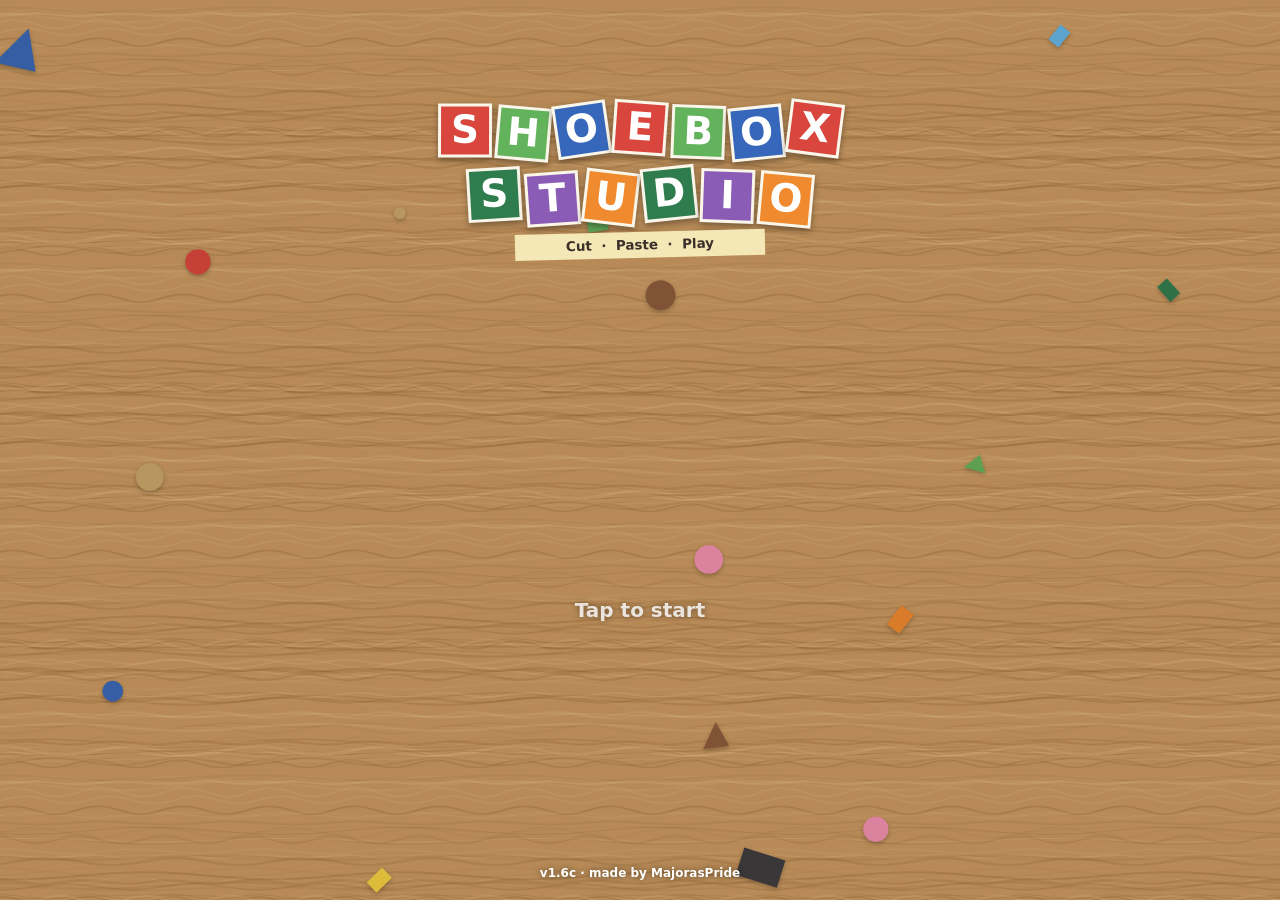
==== index.html @ 4dd1fe91 "Retro 3D polish: fixed facing with Turn button, cardboard edges, signs on the front, wall collision " ====
<!DOCTYPE html>
<html lang="en">
<head>
<meta charset="utf-8">
<meta name="viewport" content="width=device-width,initial-scale=1,maximum-scale=1,user-scalable=no">
<title>Shoebox Studio · Cut, Paste, Play</title>
<style>
:root{--ink:#3b2f2a;--kraft:#e7d3a8;--paper:#fbf6ea;--red:#d9463e;--blue:#3767bb;--green:#63b35d;--yellow:#f5d142}
*{box-sizing:border-box;-webkit-tap-highlight-color:transparent;user-select:none;-webkit-user-select:none}
html,body{margin:0;height:100%;overflow:hidden;background:#6b4a34;color:var(--ink);font-family:ui-rounded,"SF Pro Rounded","Nunito","Segoe UI",system-ui,sans-serif;font-weight:700;overscroll-behavior:none}
#cv{position:fixed;left:0;top:0;width:100%;height:100%;touch-action:none;display:block}
button{font:inherit;color:inherit;border:0;background:none;padding:0;cursor:pointer;touch-action:manipulation}
#top{position:fixed;left:0;right:0;top:0;height:46px;display:flex;align-items:center;gap:6px;padding:0 8px;z-index:5;pointer-events:none}
#top>*{pointer-events:auto}
#ttl{flex:1;font-size:17px;font-weight:900;letter-spacing:.3px;color:#fff;text-shadow:0 1px 0 #0006,0 0 8px #0005;white-space:nowrap;overflow:hidden;text-overflow:ellipsis;pointer-events:none}
.tb{min-width:42px;height:38px;border-radius:10px;background:var(--paper);box-shadow:0 2px 0 #0004;font-size:19px;position:relative;padding:0 6px}
.tb:active{transform:translateY(2px);box-shadow:none}
.tb b{position:absolute;right:-3px;top:-4px;background:var(--red);color:#fff;font-size:11px;min-width:17px;height:17px;border-radius:9px;line-height:17px;padding:0 4px}
.scr{display:none}
.scr.on{display:block}
/* home */
#home{position:fixed;left:0;right:0;bottom:0;top:38%;padding:6px 16px 10px;overflow:auto;z-index:3}
#homeCards{display:grid;grid-template-columns:1fr 1fr;gap:14px;max-width:560px;margin:0 auto}
.card{position:relative;text-align:left;padding:16px 12px 12px;border-radius:4px;box-shadow:0 3px 0 #0003,0 6px 14px #0004;min-height:118px;display:flex;flex-direction:column;gap:2px}
.card::before{content:"";position:absolute;left:50%;top:-9px;width:56px;height:18px;margin-left:-28px;background:#f3e6b8cc;transform:rotate(-3deg);box-shadow:0 1px 1px #0002}
.card .em{font-size:30px;line-height:1.1}
.card b{font-size:19px;font-weight:900}
.card i{font-style:normal;font-size:12.5px;font-weight:600;opacity:.85;line-height:1.25}
.card:active{transform:scale(.97)}
.c1{background:#f5d142;transform:rotate(-1.2deg)}
.c2{background:#62b6e8;transform:rotate(1deg)}
.c3{background:#8fd08a;transform:rotate(.8deg)}
.c4{background:#f191b3;transform:rotate(-.8deg)}
#ver{text-align:center;color:#fff;opacity:.8;font-size:12px;margin-top:16px;font-weight:600;text-shadow:0 1px 0 #0006}

#lobbyUI{position:fixed;left:0;right:0;bottom:0;z-index:4;pointer-events:none;padding:0 10px calc(14px + env(safe-area-inset-bottom));display:none;flex-direction:column;align-items:center;gap:10px}
#lobbyUI.on{display:flex}
#lobbyUI button{pointer-events:auto;height:46px;padding:0 18px;border-radius:23px;font-weight:900;font-size:15px;box-shadow:0 3px 0 #0005}
#lobGo{background:var(--yellow);display:none}
#ovl{position:fixed;inset:0;z-index:30;display:none;flex-direction:column;background:#3e2a1e}
#ovl.on{display:flex}
#ovlBar{flex:none;display:flex;align-items:center;gap:8px;padding:calc(6px + env(safe-area-inset-top)) 8px 6px;background:#caa76c;border-bottom:3px solid #8b5a3c;box-shadow:0 2px 6px #0005;z-index:1}
#ovlBack{height:38px;padding:0 15px;border-radius:19px;background:var(--yellow);font-weight:900;font-size:14.5px;box-shadow:0 3px 0 #0005;white-space:nowrap}
#ovlTtl{flex:1;min-width:0;font-weight:900;font-size:14px;text-align:right;white-space:nowrap;overflow:hidden;text-overflow:ellipsis}
#ovlOut{flex:none;width:34px;height:34px;border-radius:17px;background:var(--paper);display:flex;align-items:center;justify-content:center;text-decoration:none;color:var(--ink);font-size:16px;box-shadow:0 2px 0 #0004}
#ovlBox{flex:1;min-height:0;position:relative;background:#2b2140}
#ovlBox iframe{position:absolute;inset:0;width:100%;height:100%;border:0;display:block}
#lobQuick{background:var(--paper)}#lobRow{display:flex;gap:8px;align-self:stretch;justify-content:space-between;pointer-events:none}#lobMove{background:var(--paper)}#lobMove.on{background:var(--yellow)}
#classUI{position:fixed;left:0;right:0;top:46px;bottom:0;overflow:auto;padding:8px 12px 40px;z-index:3}
#classIn{max-width:560px;margin:0 auto}
.cnote{color:#fff;font-size:13px;font-weight:700;text-shadow:0 1px 0 #0006;margin:4px 2px 10px;line-height:1.35}
.branch{background:#2f6b4f;border:6px solid #8b5a3c;border-radius:8px;padding:10px 10px 12px;margin-bottom:14px;color:#fff}
.branch h3{margin:0 0 2px;font-size:18px;font-weight:900}
.branch p{margin:0 0 8px;font-size:12.5px;font-weight:600;opacity:.9}
.les{display:flex;align-items:center;gap:8px;width:100%;text-align:left;background:var(--paper);color:var(--ink);border-radius:8px;padding:9px 10px;margin-top:7px;font-size:14px;font-weight:800;box-shadow:0 2px 0 #0005}
.les i{font-style:normal;margin-left:auto;font-size:16px}
.les small{display:block;font-size:11.5px;font-weight:600;opacity:.75}
.soonb{display:flex;flex-wrap:wrap;gap:6px}
.soonb span{background:#ffffff26;border:1.5px dashed #ffffff88;border-radius:14px;padding:5px 10px;font-size:12px;font-weight:700}
#lesson{position:fixed;left:8px;right:8px;top:50px;z-index:6;background:#2f6b4f;border:5px solid #8b5a3c;border-radius:8px;color:#fff;padding:7px 9px 6px;display:none;box-shadow:0 4px 10px #0006}
#lesson.on{display:block}
#lesT{font-size:12px;font-weight:800;opacity:.85}
/* T022: Art Swap board */
.asTop{display:flex;align-items:center;justify-content:space-between;gap:6px;flex-wrap:wrap;margin-bottom:6px}.asF{display:flex;gap:5px;flex-wrap:wrap}.asF button{height:32px;padding:0 12px;border-radius:16px;background:#efe6d2;color:var(--ink);font-weight:800;font-size:13px}.asF button.on{background:var(--yellow)}
.asB{max-height:52vh;overflow-y:auto;background:#d2a56c;border:5px solid #8b5a3c;border-radius:8px;padding:4px 8px 8px}.asB h3{margin:8px 0 4px;font-size:14px;color:#3b2f2a}.asB h3 small{font-weight:700;opacity:.7}
.asRow{display:flex;gap:8px;overflow-x:auto;padding:6px 2px 4px}.asRow.asWrap{flex-wrap:wrap;max-height:50vh;overflow-y:auto}.asRow button{position:relative;flex:none;width:96px;background:#fbf6ea;border-radius:4px;padding:8px 4px 5px;box-shadow:0 2px 3px #0004;color:var(--ink);display:flex;flex-direction:column;align-items:center}.asRow button:nth-child(odd){transform:rotate(-1.5deg)}.asRow button:nth-child(even){transform:rotate(1.2deg)}.asRow canvas{width:84px;height:63px;object-fit:contain}.asRow span{font-size:11px;font-weight:800;line-height:1.15;margin-top:3px;text-align:center}.asRow i{position:absolute;top:2px;left:50%;width:9px;height:9px;margin-left:-4.5px;border-radius:50%;background:#d9463e}.asRow b{position:absolute;top:2px;right:4px;color:#2f8a55;font-size:16px}
/* T021: lesson pictures */
#lesPic{display:none;gap:8px;margin:5px 0 2px}#lesPic>div{display:flex;flex-direction:column;align-items:center;cursor:pointer}#lesPic canvas{width:96px;height:72px;border-radius:5px;border:2px solid #f6f0e2;background:#f6f0e2}#lesPic small{font-size:10.5px;font-weight:800;opacity:.85}
.les canvas{width:56px;height:42px;border-radius:4px;flex:none;background:#f6f0e2;box-shadow:0 1px 2px #0004}
.exfr{display:grid;grid-template-columns:repeat(3,1fr);gap:8px;background:#f6f2e9;border:3px solid #b9bcc2;border-radius:12px;padding:10px}.exfr button{position:relative;background:#fff;border-radius:6px;padding:12px 4px 6px;box-shadow:0 2px 3px #0003;display:flex;flex-direction:column;align-items:center;color:var(--ink)}.exfr canvas{width:100%;height:auto;max-height:90px;object-fit:contain}.exfr span{font-size:11.5px;font-weight:800;margin-top:2px;text-align:center}.exfr i{position:absolute;top:-5px;left:50%;width:16px;height:16px;margin-left:-8px;border-radius:50%;box-shadow:0 2px 2px #0005}
#lesS{font-size:14.5px;font-weight:700;line-height:1.3;margin:3px 0 6px;min-height:38px}
#lesB{display:flex;align-items:center;gap:6px}
#lesB button{height:34px;min-width:44px;padding:0 10px;border-radius:17px;background:var(--paper);color:var(--ink);font-weight:900;font-size:14px}
#lesB #lesX{background:var(--yellow);padding:0 16px}
#lesN{font-size:12px;font-weight:800;flex:1;text-align:center}
#lesPill{position:fixed;left:8px;top:52px;z-index:6;display:none;height:34px;padding:0 12px;border-radius:17px;background:#2f6b4f;border:3px solid #8b5a3c;color:#fff;font-weight:900;font-size:13px}
#lesPill.on{display:block}
/* craft */
#craftUI{position:fixed;left:0;right:0;bottom:0;z-index:4;pointer-events:none}
#craftUI>*{pointer-events:auto}
#hint{margin:0 auto 6px;width:max-content;max-width:92%;background:#fffbe9ee;border-radius:12px;padding:5px 12px;font-size:12.5px;font-weight:700;box-shadow:0 1px 0 #0003;text-align:center;pointer-events:none!important}
#chips{display:flex;gap:7px;overflow-x:auto;padding:6px 8px;background:#5a3d2bdd;scrollbar-width:none;min-height:66px;align-items:center}
#chips::-webkit-scrollbar,#tray::-webkit-scrollbar{display:none}
.chip{flex:0 0 auto;min-width:58px;height:54px;border-radius:9px;background:var(--paper);box-shadow:0 2px 0 #0005;display:flex;flex-direction:column;align-items:center;justify-content:center;gap:1px;padding:2px 7px;font-size:21px;line-height:1}
.chip small{font-size:10.5px;font-weight:800;white-space:nowrap}
.chip svg{width:40px;height:20px;display:block}
.chip.on{background:var(--yellow);outline:3px solid #fff;outline-offset:-1px}
.chip:active{transform:translateY(2px);box-shadow:none}
.chip.sw{min-width:44px;width:44px;height:50px;border-radius:3px;outline:2px solid #0002;outline-offset:-2px}
.chip.sw.on{outline:4px solid #fff}
#tabs{display:flex;background:#3e2a1e;padding:4px 4px calc(4px + env(safe-area-inset-bottom));gap:3px}
.tab{flex:1;height:50px;border-radius:9px 9px 3px 3px;color:#f6ead0;font-size:19px;display:flex;flex-direction:column;align-items:center;justify-content:center;line-height:1.05}
.tab small{font-size:10px;font-weight:800}
.tab.on{background:#5a3d2b;color:#fff;box-shadow:inset 0 3px 0 var(--yellow)}
/* stage */
#stageUI{position:fixed;left:0;right:0;bottom:0;z-index:4;pointer-events:none}
#stageUI>*{pointer-events:auto}
#itemBar{display:none;gap:6px;justify-content:center;padding:0 6px 6px;flex-wrap:wrap;pointer-events:none!important}
#itemBar.on{display:flex}
#itemBar button{pointer-events:auto;min-width:42px;height:40px;padding:0 9px;border-radius:10px;background:var(--paper);box-shadow:0 2px 0 #0005;font-size:16px;font-weight:800}
#stageBtns{display:flex;gap:8px;padding:0 8px 6px;justify-content:space-between;pointer-events:none!important}
#stageBtns button{pointer-events:auto;height:42px;padding:0 14px;border-radius:21px;background:var(--yellow);box-shadow:0 3px 0 #0005;font-size:15px;font-weight:900}
#stageBtns button.alt{background:var(--paper)}
#tray{display:flex;gap:7px;overflow-x:auto;padding:7px 8px calc(7px + env(safe-area-inset-bottom));background:#3e2a1eee;scrollbar-width:none;min-height:86px;align-items:center}
.tit{flex:0 0 auto;width:66px;height:70px;border-radius:9px;background:var(--paper);box-shadow:0 2px 0 #0005;display:flex;flex-direction:column;align-items:center;justify-content:center;font-size:9.5px;font-weight:800;overflow:hidden;padding:2px}
.tit canvas{width:48px;height:48px}
.tit span{max-width:60px;white-space:nowrap;overflow:hidden;text-overflow:ellipsis}
.tit.on{background:var(--yellow);outline:3px solid #fff}
#trayEmpty{color:#f6ead0;font-size:13px;padding:0 8px;font-weight:700}
/* play */
#playUI{position:fixed;inset:0;z-index:4;pointer-events:none}
#playUI button{pointer-events:auto;position:absolute;width:74px;height:74px;border-radius:50%;background:#fffbe9cc;box-shadow:0 3px 0 #0005;font-size:30px;font-weight:900;touch-action:none}
#playUI button.dn{background:var(--yellow);transform:translateY(2px);box-shadow:none}
#pL{left:14px;bottom:calc(22px + env(safe-area-inset-bottom))}
#pR{left:100px;bottom:calc(22px + env(safe-area-inset-bottom))}
#pJ{right:16px;bottom:calc(22px + env(safe-area-inset-bottom))}
#playUI #pStop{width:auto;height:40px;border-radius:20px;padding:0 14px;font-size:14px;right:8px;top:52px;background:var(--paper)}
#hud{position:absolute;left:10px;top:54px;background:#fffbe9dd;border-radius:14px;padding:5px 12px;font-size:14px;font-weight:900}
/* toy box */
#boxUI{position:fixed;left:0;right:0;top:46px;bottom:0;overflow:auto;padding:10px 12px 30px;z-index:3}
#boxGrid{display:grid;grid-template-columns:repeat(auto-fill,minmax(100px,1fr));gap:12px;max-width:640px;margin:0 auto}
.toy{background:var(--paper);border-radius:6px;box-shadow:0 3px 0 #0004;padding:6px;display:flex;flex-direction:column;align-items:center;font-size:12px;font-weight:800;gap:3px}
.toy canvas{width:84px;height:84px}
.toy span{max-width:100%;white-space:nowrap;overflow:hidden;text-overflow:ellipsis}
#boxNote{color:#fff;text-align:center;font-size:13px;font-weight:700;margin:4px auto 12px;max-width:520px;text-shadow:0 1px 0 #0006}
/* dialog + toast */
#dlg{position:fixed;inset:0;background:#0007;z-index:20;display:none;align-items:center;justify-content:center;padding:16px}
#dlg.on{display:flex}
#dlgIn{background:var(--paper);border-radius:8px;padding:16px;width:100%;max-width:360px;max-height:88vh;overflow:auto;box-shadow:0 8px 30px #0008;font-size:14px;font-weight:700}
#dlgIn h2{margin:0 0 10px;font-size:19px;font-weight:900}
#dlgIn p{margin:6px 0;font-weight:600;line-height:1.35}
#dlgIn .row{display:flex;align-items:center;gap:10px;margin:10px 0}
#dlgIn .row label{flex:0 0 118px}
#dlgIn input[type=range]{flex:1;height:30px;accent-color:var(--red)}
#dlgIn input[type=text]{width:100%;font:inherit;padding:9px 10px;border-radius:8px;border:2px solid #cdb98a;background:#fff;user-select:text;-webkit-user-select:text}
#dlgIn .btns{display:flex;gap:8px;margin-top:14px;flex-wrap:wrap}
#dlgIn .btns button{flex:1;min-width:110px;height:44px;border-radius:22px;background:var(--yellow);box-shadow:0 3px 0 #0004;font-weight:900;font-size:14px}
#dlgIn .btns button.alt{background:#e9dfc6}
#dlgIn .btns button.bad{background:#f2a7a0}
#dlgIn canvas.pv{display:block;margin:0 auto 8px;width:150px;height:150px;background:repeating-conic-gradient(#efe6cf 0 25%,#f8f1e0 0 50%) 0 0/20px 20px;border-radius:6px}
.tog{width:58px;height:32px;border-radius:16px;background:#cbbf9f;position:relative;flex:0 0 auto}
.tog::after{content:"";position:absolute;left:3px;top:3px;width:26px;height:26px;border-radius:50%;background:#fff;box-shadow:0 1px 2px #0005;transition:left .15s}
.tog.on{background:var(--green)}
.tog.on::after{left:29px}
.hsw{width:34px;height:34px;border-radius:50%;border:3px solid transparent}
.hsw.on{border-color:var(--ink)}
#toast{position:fixed;left:50%;top:58px;transform:translateX(-50%);background:#3b2f2aee;color:#fff;padding:8px 14px;border-radius:16px;font-size:13.5px;font-weight:800;z-index:30;opacity:0;transition:opacity .2s;pointer-events:none;max-width:90%;text-align:center}
#toast.on{opacity:1}
/* asset library (inside the toy box) */
#boxIn{max-width:640px;margin:0 auto}
#boxTools{display:flex;flex-direction:column;gap:8px;margin-bottom:8px}
#boxQ{width:100%;height:46px;font:inherit;font-size:15px;padding:0 14px;border-radius:23px;border:2px solid #cdb98a;background:#fff;color:var(--ink);user-select:text;-webkit-user-select:text}
#boxTypes,#boxAct{display:flex;gap:6px;overflow-x:auto;scrollbar-width:none;padding-bottom:2px}
#boxTypes::-webkit-scrollbar{display:none}
#boxTypes button,#boxAct button{flex:0 0 auto;height:44px;padding:0 13px;border-radius:22px;background:var(--paper);box-shadow:0 2px 0 #0005;font-size:13.5px;font-weight:900;white-space:nowrap}
#boxTypes button.on{background:var(--yellow);outline:3px solid #fff;outline-offset:-1px}
#boxAct button{flex:1}
.toy small{font-size:10.5px;font-weight:700;opacity:.72;max-width:100%;white-space:nowrap;overflow:hidden;text-overflow:ellipsis}
#dlgIn label.lb{display:block;font-size:12.5px;margin:10px 0 4px}
#dlgIn select,#dlgIn textarea{width:100%;font:inherit;padding:9px 10px;border-radius:8px;border:2px solid #cdb98a;background:#fff;color:var(--ink);min-height:44px}
#dlgIn textarea{height:110px;font-size:11px;font-family:ui-monospace,monospace;font-weight:400;user-select:text;-webkit-user-select:text}
/* pixel ui kit */
#kitUI{position:fixed;left:0;right:0;top:46px;bottom:0;overflow:auto;padding:6px 12px 40px;z-index:3}
#kitIn{max-width:560px;margin:0 auto;display:flex;flex-direction:column;gap:9px}
.krow{display:flex;gap:6px;flex-wrap:wrap;align-items:center}
.krow.sc{flex-wrap:nowrap;overflow-x:auto;scrollbar-width:none;padding:2px 1px 4px}
.krow.sc::-webkit-scrollbar{display:none}
.kb{flex:0 0 auto;min-width:44px;height:44px;padding:0 12px;border-radius:12px;background:var(--paper);box-shadow:0 2px 0 #0005;font-size:13.5px;font-weight:900;white-space:nowrap;position:relative;display:flex;align-items:center;justify-content:center;gap:4px}
.kb.on{background:var(--yellow);outline:3px solid #fff;outline-offset:-1px}
.kb.big{flex:1;height:50px;border-radius:25px;background:var(--yellow);font-size:15px}
.kb.big.alt{background:var(--paper)}
.kb input[type=color]{position:absolute;inset:0;width:100%;height:100%;opacity:0;cursor:pointer}
.kcap{color:#fff;font-size:12.5px;font-weight:800;text-shadow:0 1px 0 #0006;margin:2px 2px -4px}
#kitPv{display:block;width:100%;height:132px;border-radius:10px;background:#241a2e;box-shadow:inset 0 0 0 3px #0005}
#kitGrid{display:block;margin:0 auto;touch-action:none;border-radius:4px;box-shadow:0 3px 0 #0005;background:#fff}
.ksw{flex:0 0 auto;width:44px;height:44px;border-radius:10px;box-shadow:0 2px 0 #0005;border:3px solid #0000}
.ksw.on{border-color:#fff;outline:3px solid var(--ink)}
.kcard{background:var(--paper);border-radius:10px;padding:6px 12px;box-shadow:0 3px 0 #0004}
.kcard .row{display:flex;align-items:center;gap:10px;min-height:48px}
.kcard .row label{flex:0 0 104px;font-size:13.5px}
.kcard input[type=range]{flex:1;min-width:0;height:34px;accent-color:var(--red)}
.kcard input[type=color]{width:60px;height:44px;border:0;padding:0;background:none}
.kcard input[type=text]{flex:1;min-width:0;height:44px;font:inherit;padding:0 10px;border-radius:8px;border:2px solid #cdb98a;background:#fff;color:var(--ink);text-transform:uppercase;user-select:text;-webkit-user-select:text}
.kcard .tog{width:66px;height:44px;border-radius:22px}
.kcard .tog::after{width:36px;height:36px;top:4px;left:4px}
.kcard .tog.on::after{left:26px}
.kcard output{min-width:34px;text-align:right;font-size:13.5px}
.knote{color:#fff;font-size:12px;font-weight:700;opacity:.85;text-shadow:0 1px 0 #0006;text-align:center}
/* make a level: mode switch + layer switch */
#lvlBar{position:fixed;left:0;right:0;top:48px;z-index:4;display:none;justify-content:space-between;gap:6px;padding:0 8px;pointer-events:none;flex-wrap:wrap}
#lvlBar.on{display:flex}
.seg{display:flex;pointer-events:auto;background:#3e2a1ecc;border-radius:24px;padding:3px;gap:3px}
.seg button{height:44px;min-width:44px;padding:0 12px;border-radius:22px;color:#fbf6ea;font-size:13px;font-weight:900;white-space:nowrap}
.seg button.on{background:var(--yellow);color:var(--ink)}
.seg button.lock{opacity:.8;outline:1.5px dashed #fbf6ea99;outline-offset:-4px}
.seg button small{font-size:10px;font-weight:800;opacity:.85}
/* v1.6a */
#bClock b{background:var(--blue)}
#stageBtns button{padding:0 11px;white-space:nowrap;font-size:14px}
#ovl.on~#dlg{z-index:40}
#ovlSave{flex:none;height:34px;padding:0 10px;border-radius:17px;background:var(--paper);font-weight:900;font-size:13px;box-shadow:0 2px 0 #0004;white-space:nowrap}
#proj{position:fixed;inset:0;z-index:35;display:none;background:#17110c}
#proj.on{display:block}
#projCv{position:absolute;inset:0;width:100%;height:100%;touch-action:none}
#projBar{position:absolute;left:0;right:0;top:0;display:flex;gap:8px;align-items:center;padding:calc(6px + env(safe-area-inset-top)) 8px 6px}
#projBack,#projAgain{flex:none;height:38px;padding:0 15px;border-radius:19px;background:var(--yellow);font-weight:900;font-size:14.5px;box-shadow:0 3px 0 #0005;white-space:nowrap}
#projAgain{background:var(--paper)}
#projTtl{flex:1;min-width:0;color:#fbf6ea;font-weight:900;font-size:14px;text-align:right;white-space:nowrap;overflow:hidden;text-overflow:ellipsis}
/* VHS spot (T020) */
#vhs{position:fixed;inset:0;z-index:35;display:none;background:#0e0906}
#vhs.on{display:block}
#vhsCv{position:absolute;inset:0;width:100%;height:100%;touch-action:none}
#vhsBar{position:absolute;left:0;right:0;top:0;display:flex;gap:8px;align-items:center;padding:calc(6px + env(safe-area-inset-top)) 8px 6px}
#vhsTtl{flex:1;min-width:0;color:#fbf6ea;font-weight:900;font-size:14px;text-align:right;white-space:nowrap;overflow:hidden;text-overflow:ellipsis}
#vhsCtl{position:absolute;left:0;right:0;bottom:0;display:flex;gap:8px;justify-content:center;padding:6px 8px calc(10px + env(safe-area-inset-bottom))}
#vhsBack,#vhsCtl button{flex:none;height:38px;padding:0 14px;border-radius:19px;background:var(--yellow);font-weight:900;font-size:14px;box-shadow:0 3px 0 #0005;white-space:nowrap}
#vhsCtl button{background:var(--paper)}#vhsCtl button.on{background:var(--yellow)}
.vhsShelf{display:flex;gap:5px;overflow-x:auto;padding:10px 8px 14px;margin-top:8px;background:#c98e55;border-radius:8px;box-shadow:inset 0 -8px 0 #a8703f,inset 0 0 0 2px #7d5233}
.vhsShelf button{flex:none;width:44px;height:150px;padding:0;border-radius:3px;background:#24201e;box-shadow:0 2px 0 #0006;overflow:hidden}
.vhsShelf canvas{width:44px;height:150px;display:block}
.fbGrid{display:grid;grid-template-columns:repeat(auto-fill,minmax(62px,1fr));gap:6px;max-height:176px;overflow:auto;padding:5px;background:#efe6cf;border-radius:8px}
.fbGrid button{background:var(--paper);border-radius:6px;padding:3px;box-shadow:0 1px 0 #0003;position:relative;font-size:10px;font-weight:800;line-height:1.1;overflow:hidden}
.fbGrid button span{display:block;white-space:nowrap;overflow:hidden;text-overflow:ellipsis}
.fbGrid canvas{width:52px;height:52px;display:block;margin:0 auto}
.fbGrid i{position:absolute;left:2px;top:2px;font-style:normal;background:var(--red);color:#fff;border-radius:8px;min-width:16px;font-size:10px;line-height:16px;text-align:center}
/* v1.6b: art box, paper stock, toy box medium row, Handy Notebook */
.mgrid{display:grid;grid-template-columns:repeat(auto-fill,minmax(132px,1fr));gap:6px;max-height:44vh;overflow:auto;padding:2px}
.mbtn{background:var(--paper);border-radius:8px;padding:4px 4px 5px;box-shadow:0 2px 0 #0004;display:flex;flex-direction:column;align-items:center;gap:2px;font-size:12px;font-weight:800}
.mbtn canvas{width:100%;height:34px;border-radius:5px}.mbtn.on{outline:3px solid var(--blue)}
.mcols{display:flex;flex-wrap:wrap;gap:7px;margin-top:9px}.mcol{width:32px;height:32px;border-radius:50%;box-shadow:0 2px 0 #0004,inset 0 0 0 2px #0002}.mcol.on{outline:3px solid var(--blue);outline-offset:2px}
.les.on{outline:3px solid var(--blue)}
#boxMed{display:flex;gap:6px;overflow-x:auto;scrollbar-width:none;align-items:center;padding-bottom:2px}#boxMed::-webkit-scrollbar{display:none}#boxMed b{color:#fff;font-size:12px;flex:0 0 auto}
#boxMed button{flex:0 0 auto;height:36px;padding:0 11px;border-radius:18px;background:var(--paper);box-shadow:0 2px 0 #0005;font-size:12.5px;font-weight:900;white-space:nowrap}#boxMed button.on{background:var(--yellow)}
.mtags{display:flex;flex-wrap:wrap;gap:5px}.mtags button{padding:5px 8px;border-radius:14px;background:#eee4cf;font-size:12px;font-weight:800}.mtags button.on{background:var(--yellow);box-shadow:0 0 0 2px var(--ink) inset}
#nb{position:fixed;left:0;right:0;bottom:0;margin:0 auto;max-width:720px;z-index:15;background:#7a5a3e;border-radius:14px 14px 0 0;box-shadow:0 -4px 18px #0007;padding:7px 8px calc(8px + env(safe-area-inset-bottom));display:none;flex-direction:column;gap:6px}
#nb.on{display:flex}@media(max-width:460px){.nbT{display:none}#nbBar b{flex:0 0 auto}#nbPg{flex:1}}#nbBar,#nbAct{display:flex;align-items:center;gap:6px;color:#fff;font-size:14px}#nbBar b{flex:1;white-space:nowrap;overflow:hidden;text-overflow:ellipsis}#nbPg{font-size:12px;opacity:.85;white-space:nowrap}#nbMed{flex:1;font-size:12.5px;opacity:.9;white-space:nowrap;overflow:hidden;text-overflow:ellipsis}
#nbBar button,#nbAct button{flex:0 0 auto;height:36px;min-width:36px;padding:0 10px;border-radius:18px;background:var(--paper);color:var(--ink);box-shadow:0 2px 0 #0005;font-size:13px;font-weight:900;white-space:nowrap}
#nbPaper{background:#fffdf4 repeating-linear-gradient(transparent 0 23px,#8fb9e044 23px 24px);border-radius:4px;box-shadow:inset 26px 0 0 -24px #e07a7a,0 2px 0 #0005;overflow:hidden}
#nbCv{display:block;width:100%;max-height:calc(62vh - 150px);aspect-ratio:3/2;margin:0 auto;touch-action:none}
#nbTools{display:flex;flex-direction:column;gap:5px}#nbMeds,#nbCols{display:flex;gap:5px;overflow-x:auto;scrollbar-width:none}#nbMeds::-webkit-scrollbar,#nbCols::-webkit-scrollbar{display:none}
#nbMeds button{flex:0 0 auto;width:38px;height:36px;border-radius:9px;background:var(--paper);font-size:19px;box-shadow:0 2px 0 #0005}#nbMeds button.on{background:var(--yellow);outline:2px solid #fff}
#nbCols button{flex:0 0 auto;width:28px;height:28px;border-radius:50%;box-shadow:0 2px 0 #0005,inset 0 0 0 2px #0002}#nbCols button.on{outline:3px solid #fff;outline-offset:1px}
/* v1.6c: Retro 3D view and Make it 3D */
#lob3d{background:var(--paper)}
#r3d{position:fixed;inset:0;z-index:25;display:none;background:#2a1d14;touch-action:none;overflow:hidden}#r3d.on{display:block}
#r3cv{position:absolute;inset:0;width:100%!important;height:100%!important;image-rendering:pixelated;touch-action:none}
#r3top{position:absolute;left:0;right:0;top:0;display:flex;gap:8px;align-items:center;padding:8px;padding-top:calc(8px + env(safe-area-inset-top));pointer-events:none}#r3top>*{pointer-events:auto}
#r3top b{flex:1;color:#fff;text-shadow:0 2px 0 #0009;font-size:16px;white-space:nowrap;overflow:hidden;text-overflow:ellipsis}
#r3top button{flex:0 0 auto;height:42px;padding:0 14px;border-radius:21px;background:var(--paper);color:var(--ink);box-shadow:0 2px 0 #0006;font-size:14px;font-weight:900}
#r3stick{position:absolute;left:22px;bottom:calc(28px + env(safe-area-inset-bottom));width:130px;height:130px;border-radius:50%;background:rgba(251,246,234,.2);border:3px solid rgba(251,246,234,.75);touch-action:none}
#r3stick i{position:absolute;left:37px;top:37px;width:50px;height:50px;border-radius:50%;background:var(--paper);box-shadow:0 3px 0 #0006;pointer-events:none}
#r3act{position:absolute;right:16px;bottom:calc(64px + env(safe-area-inset-bottom));display:none;max-width:52vw;padding:12px 16px;border-radius:24px;background:var(--yellow);color:var(--ink);font-weight:900;font-size:15px;box-shadow:0 3px 0 #0006;text-align:left}#r3act.on{display:block}
#r3hint{position:absolute;left:50%;transform:translateX(-50%);bottom:calc(172px + env(safe-area-inset-bottom));color:#fff;background:#0007;padding:6px 12px;border-radius:14px;font-size:13px;white-space:nowrap;transition:opacity .6s;pointer-events:none}#r3hint.off{opacity:0}
#r3fade{position:absolute;inset:0;background:#2a1d14;opacity:0;pointer-events:none;transition:opacity .25s}#r3fade.on{opacity:1}
.pv3{display:block;width:100%;max-width:300px;height:230px;margin:4px auto 0;border-radius:10px;background:radial-gradient(#fbf6ea,#e7d3a8)}
.m3s{display:flex;gap:6px;margin-top:8px}.m3s button{flex:1;padding:9px 4px;border-radius:10px;background:#eee4cf;font-size:13px;font-weight:900;line-height:1.2}.m3s button.on{background:var(--yellow);box-shadow:0 0 0 2px var(--ink) inset}
</style>
</head>
<body>
<canvas id="cv"></canvas>
<div id="top">
  <button class="tb" id="bHome" aria-label="Home">🏠</button>
  <div id="ttl">Shoebox Studio</div>
  <button class="tb" id="bUndo" aria-label="Undo">↩️</button>
  <button class="tb" id="bBox" aria-label="Toy box">🧸<b id="nBox">0</b></button>
  <button class="tb" id="bClock" aria-label="Game clock">☀️<b></b></button><button class="tb" id="bFull" aria-label="Full screen">⛶</button><button class="tb" id="bSet" aria-label="Settings">⚙️</button>
</div>
<div id="lobbyUI" class="scr"><button id="lobGo"></button><div id="lobRow"><button id="lobMove">✋ Move things</button><button id="lob3d" aria-label="Retro 3D">🧊 3D</button><button id="lobQuick">☰ Quick jump</button></div></div>
<div id="ovl"><div id="ovlBar"><button id="ovlBack">◀ Back to the studio</button><button id="ovlSave" style="display:none">💾 Save to Studio</button><div id="ovlTtl"></div><a id="ovlOut" target="_blank" rel="noopener" aria-label="Open on its own page" title="Open on its own page">↗</a></div><div id="ovlBox"></div></div>
<div id="classUI" class="scr"><div id="classIn"></div></div>
<div id="lesson"><div id="lesT"></div><div id="lesPic"><div id="lesPicFW"><canvas id="lesPicF"></canvas><small>Finished</small></div><div id="lesPicSW"><canvas id="lesPicS"></canvas><small>This step</small></div></div><div id="lesS"></div><div id="lesB"><button id="lesP">◀</button><span id="lesN"></span><button id="lesX">▶</button><button id="lesH">Hide</button><button id="lesQ">✕</button></div></div>
<button id="lesPill"></button>
<div id="craftUI" class="scr"><div id="hint"></div><div id="chips"></div><div id="tabs"></div></div>
<div id="stageUI" class="scr"><div id="itemBar"></div><div id="stageBtns"></div><div id="tray"></div></div>
<div id="playUI" class="scr"><div id="hud"></div><button id="pStop">■ Stop</button><button id="pL">◀</button><button id="pR">▶</button><button id="pJ">⤒</button></div>
<div id="boxUI" class="scr"><div id="boxIn"><div id="boxTools"><input id="boxQ" type="search" placeholder="🔎 Search names and tags" aria-label="Search the library" autocomplete="off"><div id="boxTypes"></div><div id="boxAct"><button id="bxExp">⬇️ Export all</button><button id="bxImp">⬆️ Import</button></div></div><div id="boxNote"></div><div id="boxGrid"></div></div></div>
<div id="kitUI" class="scr"><div id="kitIn"></div></div>
<div id="lvlBar"><div class="seg"><button class="on" id="mode2d" aria-label="2D mode">📄 2D</button><button id="mode3d" aria-label="Retro 3D">🧊 Retro 3D</button></div><div class="seg"><button id="layW">🌍 World</button><button id="layH">🎛️ HUD</button></div></div>
<input type="file" id="fileIn" accept=".json,application/json" style="display:none">
<div id="proj"><canvas id="projCv"></canvas><div id="projBar"><button id="projBack">◀ Back to the studio</button><div id="projTtl"></div><button id="projAgain" style="display:none">↻ Again</button></div></div>
<div id="vhs"><canvas id="vhsCv"></canvas><div id="vhsBar"><button id="vhsBack">◀ Back to the studio</button><div id="vhsTtl"></div></div><div id="vhsCtl"><button id="vhsRew">⏪ Rewind</button><button id="vhsPlay">⏸ Pause</button><button id="vhsEj">⏏ Eject</button></div></div>
<div id="dlg"><div id="dlgIn"></div></div>
<div id="toast"></div>
<script>
'use strict';
/* Shoebox Studio (was Craft Loft) v1.6c + T020 VHS spot + T021 picture examples + T022 Art Swap — by MajorasPride. All art, sound and music are made in code. No outside assets. */
const $=s=>document.querySelector(s);
const cv=$('#cv'),g=cv.getContext('2d');
let W=0,H=0,DPR=1,NOW=0,DT=0,SCR='title',FROM='',RESUMING=0;
/* v1.5: the game remembers where you left off (the studio, your house or Little Town) and starts you there. New players start in the studio. */
function resume(){const wh=(typeof LS!=='undefined'&&LS.get('where',null))||{s:'home'};const s=['home','house','town'].includes(wh.s)?wh.s:'home';if(s==='house'){const hh=LS.get('househero',null);if(hh)HOUSE.hero=hh}RESUMING=1;try{go(s)}finally{RESUMING=0}if(s==='town'&&wh.walk){ST.walk=true;ST.cam.x=TOWN.hero.x-W/2/ST.z;ST.cam.y=TOWN.hero.y-H*.45/ST.z;buildStageUI();LS.set('where',{s:'town',walk:1})}}
const TAU=Math.PI*2,clamp=(v,a,b)=>v<a?a:v>b?b:v,rnd=(a=1,b)=>b===undefined?Math.random()*a:a+Math.random()*(b-a);
const dist=(a,b)=>Math.hypot(a.x-b.x,a.y-b.y);
function resize(){DPR=Math.min(2,window.devicePixelRatio||1);W=innerWidth;H=innerHeight;cv.width=Math.round(W*DPR);cv.height=Math.round(H*DPR)}
addEventListener('resize',()=>{resize();if(SCR==='craft')fitDesk(false);if(SCR==='level'||SCR==='town')stageZoom();if(SCR==='home'||SCR==='house'){lobZoom();lobCam(true)}if(SCR==='kit')kitSize()});
const LS={get(k,d){try{const v=localStorage.getItem('craftloft_'+k);return v?JSON.parse(v):d}catch(e){return d}},set(k,v){try{localStorage.setItem('craftloft_'+k,JSON.stringify(v));return true}catch(e){return false}}};
/* ================= BUILT-IN TOOLS (Story Shelf, Beat Bop Doodle) ================= */
/* Each tool is its own page in a folder of this repo. openTool() shows it full screen in a frame, with a Back button on top.
   To add a tool: put its page in a folder, add one line to TOOLS, then call openTool('id') from a station. */
const TOOLS={shelf:{src:'story-shelf/index.html',name:'Story Shelf'},bbd:{src:'beat-bop-doodle/index.html',name:'Beat Bop Doodle'}};
let OVL=null;
function openTool(id){const t=TOOLS[id];if(!t||OVL)return;OVL=id;$('#ovlSave').style.display=id==='bbd'?'':'none';closeDlg();$('#ovlTtl').textContent=t.name;$('#ovlBack').textContent=SCR==='house'?'◀ Back to the house':'◀ Back to the studio';$('#ovlOut').href=t.src;
  const f=document.createElement('iframe');f.title=t.name;f.setAttribute('allow','autoplay; fullscreen; clipboard-write');f.src=t.src;$('#ovlBox').append(f);$('#ovl').classList.add('on');$('#lobGo').style.display='none';setVol();
  try{history.pushState({sbsTool:id},'')}catch(e){}}
function closeTool(fromBack){if(!OVL)return;if(OVL==='proj'){projClose(fromBack);return}if(OVL==='vhs'){vhsClose(fromBack);return}if(OVL==='r3d'){if(R3&&R3.isOpen())R3.close();else OVL=null;if(!fromBack){try{if(history.state&&history.state.sbsTool)history.back()}catch(e){}}return}OVL=null;$('#ovl').classList.remove('on');$('#ovlBox').innerHTML='';setVol();RM.near=undefined;try{SFX.tick()}catch(e){}
  if(!fromBack){try{if(history.state&&history.state.sbsTool)history.back()}catch(e){}}}
addEventListener('popstate',()=>{if(OVL)closeTool(true)});/* the phone's Back button closes the tool too */
const SET=Object.assign({music:true,mv:.5,sv:.8,hand:1},LS.get('settings',{}));
function mulberry(a){return()=>{a|=0;a=a+0x6D2B79F5|0;let t=Math.imul(a^a>>>15,1|a);t=t+Math.imul(t^t>>>7,61|t)^t;return((t^t>>>14)>>>0)/4294967296}}
/* ---- matrices: [a,b,c,d,e,f] like canvas ---- */
const I=[1,0,0,1,0,0];
const mul=(m,n)=>[m[0]*n[0]+m[2]*n[1],m[1]*n[0]+m[3]*n[1],m[0]*n[2]+m[2]*n[3],m[1]*n[2]+m[3]*n[3],m[0]*n[4]+m[2]*n[5]+m[4],m[1]*n[4]+m[3]*n[5]+m[5]];
const inv=m=>{const d=m[0]*m[3]-m[1]*m[2];return[m[3]/d,-m[1]/d,-m[2]/d,m[0]/d,(m[2]*m[5]-m[3]*m[4])/d,(m[1]*m[4]-m[0]*m[5])/d]};
const ap=(m,p)=>({x:m[0]*p.x+m[2]*p.y+m[4],y:m[1]*p.x+m[3]*p.y+m[5]});
function reflM(P,d){const a=2*d.x*d.x-1,b=2*d.x*d.y,dd=2*d.y*d.y-1;return[a,b,b,dd,P.x-(a*P.x+b*P.y),P.y-(b*P.x+dd*P.y)]}
/* ---- canvas helpers ---- */
function mkCanvas(w,h,rf){const c=document.createElement('canvas');c.width=Math.max(1,Math.round(w));c.height=Math.max(1,Math.round(h));c._x=c.getContext('2d',rf?{willReadFrequently:true}:undefined);return c}
function rr(c,x,y,w,h,r){c.beginPath();c.moveTo(x+r,y);c.arcTo(x+w,y,x+w,y+h,r);c.arcTo(x+w,y+h,x,y+h,r);c.arcTo(x,y+h,x,y,r);c.arcTo(x,y,x+w,y,r);c.closePath()}
function polyPath(c,p){c.beginPath();for(let i=0;i<p.length;i++)i?c.lineTo(p[i].x,p[i].y):c.moveTo(p[i].x,p[i].y);c.closePath()}
function inPoly(p,poly){let ins=false;for(let i=0,j=poly.length-1;i<poly.length;j=i++){const a=poly[i],b=poly[j];if((a.y>p.y)!==(b.y>p.y)&&p.x<(b.x-a.x)*(p.y-a.y)/(b.y-a.y)+a.x)ins=!ins}return ins}
function polyArea(p){let s=0;for(let i=0;i<p.length;i++){const a=p[i],b=p[(i+1)%p.length];s+=a.x*b.y-b.x*a.y}return s/2}
function distSeg(p,a,b){const dx=b.x-a.x,dy=b.y-a.y,l2=dx*dx+dy*dy||1,f=clamp(((p.x-a.x)*dx+(p.y-a.y)*dy)/l2,0,1);return{d:Math.hypot(p.x-a.x-dx*f,p.y-a.y-dy*f),f}}
function alphaAt(c,x,y){x=Math.floor(x);y=Math.floor(y);if(x<0||y<0||x>=c.width||y>=c.height)return 0;return c._x.getImageData(x,y,1,1).data[3]}
/* polylines (for rulers and stencils) */
function plPrep(pts,closed){const n=pts.length,seg=closed?n:n-1,cum=[0];for(let i=0;i<seg;i++){const a=pts[i],b=pts[(i+1)%n];cum.push(cum[i]+Math.hypot(b.x-a.x,b.y-a.y))}return{pts,closed,cum,len:cum[seg],seg}}
function plAt(pl,t){if(pl.closed)t=((t%pl.len)+pl.len)%pl.len;else t=clamp(t,0,pl.len);let i=0;while(i<pl.seg-1&&pl.cum[i+1]<t)i++;const a=pl.pts[i],b=pl.pts[(i+1)%pl.pts.length],L=pl.cum[i+1]-pl.cum[i]||1,f=(t-pl.cum[i])/L;return{x:a.x+(b.x-a.x)*f,y:a.y+(b.y-a.y)*f}}
function plProj(pl,p,near){let best=null;for(let i=0;i<pl.seg;i++){const a=pl.pts[i],b=pl.pts[(i+1)%pl.pts.length],r=distSeg(p,a,b),t=pl.cum[i]+r.f*(pl.cum[i+1]-pl.cum[i]);if(near!=null){let dt=Math.abs(t-near);if(pl.closed)dt=Math.min(dt,pl.len-dt);if(dt>90)continue}if(!best||r.d<best.d)best={d:r.d,t}}return best}
function plPath(pl,t0,t1){let d=t1-t0;if(pl.closed){if(d>pl.len/2)d-=pl.len;else if(d<-pl.len/2)d+=pl.len}const n=Math.max(1,Math.ceil(Math.abs(d)/1.5)),out=[];for(let i=0;i<=n;i++)out.push(plAt(pl,t0+d*i/n));return out}
/* ---- textures made in code ---- */
const TEX=(()=>{const c=mkCanvas(160,160),x=c._x;for(let i=0;i<3200;i++){x.fillStyle=Math.random()<.5?'rgba(255,255,255,'+rnd(.02,.11)+')':'rgba(0,0,0,'+rnd(.02,.08)+')';x.fillRect(rnd(160),rnd(160),rnd(1,3),1)}for(let i=0;i<150;i++){x.strokeStyle='rgba(255,255,255,'+rnd(.03,.09)+')';x.lineWidth=.7;const px=rnd(160),py=rnd(160),a=rnd(TAU);x.beginPath();x.moveTo(px,py);x.lineTo(px+Math.cos(a)*rnd(3,9),py+Math.sin(a)*rnd(3,9));x.stroke()}return c})();
const WOOD=(()=>{const c=mkCanvas(256,256),x=c._x;x.fillStyle='#c99a62';x.fillRect(0,0,256,256);for(let i=0;i<90;i++){const y=rnd(256),k=1+Math.floor(rnd(3)),ph=rnd(TAU),am=rnd(1,5);x.strokeStyle=Math.random()<.6?'rgba(120,72,30,'+rnd(.05,.2)+')':'rgba(255,225,170,'+rnd(.05,.16)+')';x.lineWidth=rnd(.6,2.4);x.beginPath();for(let px=0;px<=256;px+=8){const yy=y+Math.sin(px/256*TAU*k+ph)*am;px?x.lineTo(px,yy):x.moveTo(px,yy)}x.stroke()}return c})();
const KRAFT=(()=>{const c=mkCanvas(128,128),x=c._x;x.fillStyle='#d9bd8a';x.fillRect(0,0,128,128);for(let i=0;i<1800;i++){x.fillStyle=Math.random()<.5?'rgba(255,240,200,'+rnd(.05,.2)+')':'rgba(110,70,30,'+rnd(.04,.14)+')';x.fillRect(rnd(128),rnd(128),rnd(1,3),1)}return c})();
const PAPERS=['#d9463e','#f08a2e','#f5d142','#63b35d','#2f7d4f','#62b6e8','#3767bb','#8b5cb6','#f191b3','#8b5a3c','#3b3b40','#f6f2e9','#caa76c'];
const HANDS=['#f6d7bd','#e8b98f','#c98f62','#9a623c','#6b4226'];
/* ---- toast, dialog ---- */
let toastT=0;function toast(m){const t=$('#toast');t.textContent=m;t.classList.add('on');clearTimeout(toastT);toastT=setTimeout(()=>t.classList.remove('on'),2300)}
function dlg(html,mount){$('#dlgIn').innerHTML=html;$('#dlg').classList.add('on');if(mount)mount($('#dlgIn'))}
function closeDlg(){if(M3STOP){try{M3STOP()}catch(e){}M3STOP=null}$('#dlg').classList.remove('on');$('#dlgIn').innerHTML=''}
$('#dlg').addEventListener('pointerdown',e=>{if(e.target.id==='dlg')closeDlg()});
function ask(title,text,yes,fn){dlg('<h2>'+title+'</h2><p>'+text+'</p><div class="btns"><button class="alt" id="dNo">Keep it</button><button class="bad" id="dYes">'+yes+'</button></div>',d=>{d.querySelector('#dNo').onclick=closeDlg;d.querySelector('#dYes').onclick=()=>{closeDlg();fn()}})}
const esc=s=>String(s).replace(/[&<>"]/g,c=>({'&':'&amp;','<':'&lt;','>':'&gt;','"':'&quot;'}[c]));
/* ================= SOUND (all made in code) ================= */
const AU={c:null,rubT:0};
function auInit(){if(AU.c){if(AU.c.state==='suspended')AU.c.resume();return}const AC=window.AudioContext||window.webkitAudioContext;if(!AC)return;const c=AU.c=new AC();AU.sfx=c.createGain();AU.mus=c.createGain();const cp=c.createDynamicsCompressor();AU.sfx.connect(cp);AU.mus.connect(cp);cp.connect(c.destination);
  const b=c.createBuffer(1,c.sampleRate*2,c.sampleRate),d=b.getChannelData(0);for(let i=0;i<d.length;i++)d[i]=Math.random()*2-1;AU.nb=b;
  const s=c.createBufferSource();s.buffer=b;s.loop=true;AU.ff=c.createBiquadFilter();AU.ff.type='bandpass';AU.fg=c.createGain();AU.fg.gain.value=0;s.connect(AU.ff);AU.ff.connect(AU.fg);AU.fg.connect(AU.sfx);s.start();setVol();startMusic()}
function setVol(){if(!AU.c)return;AU.sfx.gain.value=SET.sv;AU.mus.gain.value=SET.music&&!OVL?SET.mv*.55:0}
function nz(o){const c=AU.c;if(!c)return;const t=c.currentTime+(o.at||0),s=c.createBufferSource();s.buffer=AU.nb;const f=c.createBiquadFilter();f.type=o.type||'bandpass';f.frequency.setValueAtTime(o.f||2000,t);if(o.f2)f.frequency.exponentialRampToValueAtTime(o.f2,t+o.d);f.Q.value=o.q||1;const gn=c.createGain();gn.gain.setValueAtTime(.0001,t);gn.gain.linearRampToValueAtTime(o.g||.4,t+(o.a||.004));gn.gain.exponentialRampToValueAtTime(.0001,t+o.d);s.connect(f);f.connect(gn);gn.connect(AU.sfx);s.start(t,Math.random()*1.5);s.stop(t+o.d+.05)}
function tn(o){const c=AU.c;if(!c)return;const t=c.currentTime+(o.at||0),s=c.createOscillator();s.type=o.type||'sine';s.frequency.setValueAtTime(o.f,t);if(o.f2)s.frequency.exponentialRampToValueAtTime(o.f2,t+o.d);const gn=c.createGain();gn.gain.setValueAtTime(.0001,t);gn.gain.linearRampToValueAtTime(o.g||.2,t+(o.a||.004));gn.gain.exponentialRampToValueAtTime(.0001,t+o.d);s.connect(gn);gn.connect(o.mus?AU.mus:AU.sfx);s.start(t);s.stop(t+o.d+.05)}
const SFX={
  tick(){tn({f:900,d:.03,g:.1,type:'triangle'})},
  snip(k){const hi=k==='safety'?3600:k==='zigzag'?4300:5200;nz({f:hi,q:1.2,d:.045,g:.5});nz({f:hi*.55,q:.8,d:.06,g:.32,at:.028});nz({f:1700,q:.5,d:.09,g:.16});tn({f:k==='safety'?1500:2600,d:.018,g:.05,type:'square',at:.045});if(k==='zigzag'||k==='scallop')nz({f:2400,q:2,d:.03,g:.25,at:.05})},
  tear(){nz({f:rnd(1100,3600),q:.7,d:rnd(.04,.08),g:rnd(.2,.4)})},
  crumple(n=14){for(let i=0;i<n;i++)nz({f:rnd(1500,5000),q:rnd(1,4),d:rnd(.03,.09),g:rnd(.15,.45),at:rnd(.5*n/14)})},
  rustle(){for(let i=0;i<5;i++)nz({f:rnd(2500,6000),q:.8,d:rnd(.04,.1),g:rnd(.06,.16),at:rnd(.22)})},
  thwap(){nz({type:'lowpass',f:1400,d:.12,g:.55});nz({f:3600,q:.5,d:.22,g:.1})},
  squish(){nz({type:'lowpass',f:900,f2:240,d:.24,g:.55,q:5});tn({f:320,f2:110,d:.18,g:.2});tn({f:500,f2:950,d:.05,g:.07,at:.17})},
  tape(){nz({f:1400,f2:3300,q:7,d:.28,g:.5});for(let i=0;i<8;i++)nz({f:2600,q:3,d:.02,g:.28,at:i*.032});nz({f:4200,d:.03,g:.5,at:.3})},
  clack(){tn({f:850,d:.05,g:.38,type:'triangle'});tn({f:1320,d:.035,g:.22});nz({f:2500,q:.7,d:.02,g:.4});tn({f:900,d:.04,g:.14,type:'triangle',at:.09});nz({f:2500,q:.7,d:.015,g:.16,at:.09})},
  punch(){tn({f:160,f2:55,d:.09,g:.6});nz({f:3000,d:.025,g:.5});tn({f:1900,d:.02,g:.08,type:'square',at:.05})},
  pin(){tn({f:3100,d:.09,g:.14});tn({f:4650,d:.05,g:.07});nz({f:1500,d:.03,g:.25})},
  crease(){nz({f:2400,f2:6200,q:2,d:.17,g:.42})},
  fold(){nz({type:'lowpass',f:1800,d:.14,g:.3});SFX.rustle()},
  thud(){tn({f:140,f2:70,d:.14,g:.6,type:'triangle'});nz({type:'lowpass',f:500,d:.08,g:.4});for(let i=0;i<4;i++)nz({f:rnd(1500,3000),q:2,d:.03,g:.12,at:.08+rnd(.15)})},
  peel(){nz({f:900,f2:2800,q:3,d:.2,g:.4});SFX.rustle()},
  jump(){nz({f:900,f2:2600,q:1.5,d:.14,g:.22})},
  collect(){tn({f:1320,d:.09,g:.16});tn({f:1760,d:.16,g:.16,at:.07})},
  bounce(){tn({f:220,f2:560,d:.2,g:.32});tn({f:440,f2:1100,d:.12,g:.08})},
  ouch(){SFX.crumple(6);tn({f:210,f2:90,d:.2,g:.25,type:'triangle'})},
  win(){[587,740,880,1175].forEach((f,i)=>tn({f,d:.3,g:.16,at:i*.11,type:'triangle'}))},
  step(){nz({type:'lowpass',f:700,d:.04,g:.1})}
};
const RUBS={pencil:{f:3300,q:.9,g:.2},eraser:{f:700,q:.6,g:.24},glue:{f:420,q:.6,g:.34},crease:{f:4300,q:1.6,g:.2},tape:{f:2100,q:6,g:.3},compass:{f:3900,q:1.4,g:.14}};
function rub(kind,speed){if(!AU.c)return;const r=RUBS[kind],t=AU.c.currentTime;AU.ff.frequency.setTargetAtTime(r.f*rnd(.9,1.1),t,.01);AU.ff.Q.setTargetAtTime(r.q,t,.01);AU.fg.gain.setTargetAtTime(r.g*clamp(speed/500,.2,1),t,.015);AU.rubT=performance.now()}
function auTick(){if(AU.c&&AU.rubT&&performance.now()-AU.rubT>70){AU.fg.gain.setTargetAtTime(0,AU.c.currentTime,.03);AU.rubT=0}}
/* gentle music box loop, written for Shoebox Studio */
function startMusic(){if(AU.mt)return;const mf=m=>440*Math.pow(2,(m-69)/12);let step=0,next=AU.c.currentTime+.2,mi=4;
  const chords=[[50,57,62,66],[47,54,59,62],[43,50,55,59],[45,52,57,61]],pent=[62,64,66,69,71,74,76,78,81],pat=[0,2,1,2,3,2,1,2];
  const pluck=(m,t,gn,d)=>{const c=AU.c,o=c.createOscillator(),lp=c.createBiquadFilter(),e=c.createGain();o.type='triangle';o.frequency.value=mf(m);lp.type='lowpass';lp.frequency.value=1700;e.gain.setValueAtTime(.0001,t);e.gain.linearRampToValueAtTime(gn,t+.006);e.gain.exponentialRampToValueAtTime(.0001,t+d);o.connect(lp);lp.connect(e);e.connect(AU.mus);o.start(t);o.stop(t+d+.05)};
  AU.mt=setInterval(()=>{const c=AU.c;if(!SET.music||c.state!=='running'||document.hidden||AU.song){next=c.currentTime+.2;return}
    while(next<c.currentTime+.45){const bar=Math.floor(step/8)%4,k=step%8,ch=chords[bar];pluck(ch[pat[k]],next,.085,.7);if(k===0)pluck(ch[0]-12,next,.13,1.3);
      if(Math.random()<(k%2===0?.5:.18)){mi=clamp(mi+Math.round(rnd(-2.4,2.4)),0,pent.length-1);const f=mf(pent[mi]);tn({f,d:1.1,g:.06,at:next-c.currentTime,mus:1});tn({f:f*2.005,d:.5,g:.02,at:next-c.currentTime,mus:1})}
      next+=60/84/2;step++}},110)}
/* ================= TOY BOX DATA ================= */
let TOYS=LS.get('toys',null);
const SPR={};
function saveToys(){return LS.set('toys',TOYS)}
function toyById(id){return TOYS.find(t=>t.id===id)}
function sprite(toy){let s=SPR[toy.id];if(!s){s=SPR[toy.id]={ready:false,parts:[],order:toy.parts.map((p,i)=>i).sort((a,b)=>toy.parts[a].z-toy.parts[b].z)};let n=toy.parts.length;toy.parts.forEach((pt,i)=>{const im=new Image();im.onload=()=>{const c=mkCanvas(pt.w,pt.h,true),x=c._x;x.drawImage(im,0,0,c.width,c.height);x.globalCompositeOperation='source-atop';x.fillStyle=x.createPattern(TEX,'repeat');x.fillRect(0,0,c.width,c.height);s.parts[i]=c;if(--n===0)s.ready=true};im.src=pt.src})}return s}
/* draw a toy with its top-left at 0,0. swing>0 makes pinned parts sway */
function drawToy(c,toy,t,swing){const s=sprite(toy);if(!s.ready)return false;const M=[];toy.parts.forEach((pt,i)=>{if(pt.parent<0)M[i]=I;else{const a=swing?Math.sin(t*2.2+i*1.7)*.3*swing:0,co=Math.cos(a),si=Math.sin(a);M[i]=mul(M[pt.parent],[co,si,-si,co,pt.px-co*pt.px+si*pt.py,pt.py-si*pt.px-co*pt.py])}});
  for(const i of s.order){const pt=toy.parts[i];c.save();c.transform(...M[i]);c.drawImage(s.parts[i],pt.x,pt.y);c.restore()}return true}
function thumb(cvs,toy){const k=2;cvs.width=cvs.height=96*k;const x=cvs.getContext('2d');const go=()=>{const s=sprite(toy);if(!s.ready){setTimeout(go,120);return}x.clearRect(0,0,cvs.width,cvs.height);const sc=Math.min(cvs.width*.88/toy.w,cvs.height*.88/toy.h);x.save();x.translate((cvs.width-toy.w*sc)/2,(cvs.height-toy.h*sc)/2);x.scale(sc,sc);x.shadowColor='rgba(0,0,0,.3)';x.shadowBlur=6;x.shadowOffsetY=3;drawToy(x,toy,0,0);x.restore()};go()}
function mkStarters(){const mk=(name,w,h,beh,fn)=>{const c=mkCanvas(w,h);fn(c._x,w,h);return{id:'starter_'+name.replace(/\W/g,''),name,w,h,beh,starter:true,parts:[{src:c.toDataURL(),x:0,y:0,w,h,parent:-1,px:0,py:0,z:0}]}};
  return[
    mk('Paper block',180,64,'solid',(x,w,h)=>{x.fillStyle='#caa76c';rr(x,1,1,w-2,h-2,7);x.fill();x.strokeStyle='rgba(90,60,30,.35)';x.lineWidth=2;for(let i=14;i<w;i+=22){x.beginPath();x.moveTo(i,6);x.lineTo(i-8,h-6);x.stroke()}}),
    mk('Green hill',280,120,'solid',(x,w,h)=>{x.fillStyle='#63b35d';x.beginPath();x.moveTo(0,h);for(let i=0;i<=40;i++){const a=Math.PI*i/40;x.lineTo(w/2-Math.cos(a)*w/2,h-Math.sin(a)*(h-4)+Math.sin(i*1.7)*2)}x.closePath();x.fill();x.fillStyle='rgba(255,255,255,.25)';for(let i=0;i<9;i++){x.beginPath();x.arc(40+i*25,h-18-Math.sin(i/8*Math.PI)*60,4,0,TAU);x.fill()}}),
    mk('Cloud',200,110,'scenery',(x)=>{x.fillStyle='#f6f2e9';[[55,70,36],[100,50,46],[145,68,38],[100,80,40]].forEach(c=>{x.beginPath();x.arc(c[0],c[1],c[2],0,TAU);x.fill()})}),
    mk('Button',46,46,'collect',(x)=>{x.fillStyle='#d9463e';x.beginPath();x.arc(23,23,22,0,TAU);x.fill();x.strokeStyle='rgba(0,0,0,.25)';x.lineWidth=3;x.beginPath();x.arc(23,23,15,0,TAU);x.stroke();x.globalCompositeOperation='destination-out';[[17,17],[29,17],[17,29],[29,29]].forEach(p=>{x.beginPath();x.arc(p[0],p[1],3.2,0,TAU);x.fill()})}),
    mk('Zigzag spikes',150,46,'ouch',(x,w,h)=>{x.fillStyle='#3b3b40';x.beginPath();x.moveTo(0,h);for(let i=0;i<=10;i++)x.lineTo(i*w/10,i%2?2:h-10);x.lineTo(w,h);x.closePath();x.fill()}),
    mk('Spring pad',96,44,'bouncy',(x,w,h)=>{x.fillStyle='#f191b3';rr(x,2,2,w-4,12,5);x.fill();x.strokeStyle='#8b5cb6';x.lineWidth=7;x.lineJoin='round';x.beginPath();x.moveTo(16,14);x.lineTo(w-16,22);x.lineTo(16,30);x.lineTo(w-16,38);x.stroke();x.fillStyle='#8b5cb6';rr(x,8,h-8,w-16,8,3);x.fill()})
  ]}
if(!TOYS){TOYS=mkStarters();saveToys()}
/* ================= CRAFT TABLE: School Desk ================= */
const SW=450,SH=600; // one sheet of construction paper, 9 x 12 inches at 50 px per inch
const C={pieces:[],bonds:[],sel:null,cat:'paper',tool:'hand',color:PAPERS[0],foldType:'valley',view:{x:0,y:0,z:.7},guides:[],bits:[],anims:[],undo:[],st:null,handA:null,gid:0,saveT:0,ctr:null,ptr:null};
let UID=0;
const SCIS={regular:'#f08a2e',safety:'#3767bb',zigzag:'#d9463e',wavy:'#8b5cb6',scallop:'#2f7d4f',tear:null};
function newPiece(art,x,y,rot,color){return{id:++UID,art,w:art.width,h:art.height,x,y,rot:rot||0,color,layers:null,hist:[],creases:[],deco:[],strokes:[],soft:null,pend:null,crumple:0,dirty:true,cow:false,comp:null}}
const pieceById=id=>C.pieces.find(p=>p.id===id);
function deskCtr(){const bh=$('#craftUI').offsetHeight||130;return{x:W/2,y:46+(H-46-bh)/2,h:H-46-bh}}
function fitDesk(reset){C.ctr=deskCtr();if(reset!==false){C.view.z=clamp(Math.min((W-14)/500,(C.ctr.h-8)/650),.35,1.6);C.view.x=0;C.view.y=0}}
function s2w(sx,sy){const c=C.ctr||deskCtr(),v=C.view;return{x:(sx-c.x)/v.z+v.x,y:(sy-c.y)/v.z+v.y}}
function toLocal(p,wx,wy){const dx=wx-p.x,dy=wy-p.y,c=Math.cos(p.rot),s=Math.sin(p.rot);return{x:dx*c+dy*s+p.w/2,y:-dx*s+dy*c+p.h/2}}
function toWorld(p,l){const x=l.x-p.w/2,y=l.y-p.h/2,c=Math.cos(p.rot),s=Math.sin(p.rot);return{x:p.x+x*c-y*s,y:p.y+x*s+y*c}}
function pm(p){const c=Math.cos(p.rot),s=Math.sin(p.rot);return[c,s,-s,c,p.x-c*p.w/2+s*p.h/2,p.y-s*p.w/2-c*p.h/2]}
/* ---- undo (copy-on-write snapshots) ---- */
function checkpoint(){C.undo.push({pieces:C.pieces.map(p=>({...p,creases:p.creases.map(c=>({...c})),deco:p.deco.map(d=>({...d})),hist:p.hist.slice(),strokes:p.strokes.slice(),comp:null,dirty:true})),bonds:C.bonds.map(b=>({...b})),sel:C.sel&&C.sel.id});C.pieces.forEach(p=>p.cow=true);if(C.undo.length>14)C.undo.shift()}
function undo(){const s=C.undo.pop();if(!s){toast('Nothing to undo');return}C.pieces=s.pieces;C.pieces.forEach(p=>{p.cow=true;p.dirty=true;p.comp=null});C.bonds=s.bonds;C.sel=C.pieces.find(p=>p.id===s.sel)||null;C.st=null;SFX.rustle();saveDeskSoon()}
function mutArt(p){if(p.cow){const c=mkCanvas(p.w,p.h,true);c._x.drawImage(p.art,0,0);p.art=c;p.cow=false}p.art._url=null;p.dirty=true}
/* ---- how a piece looks ---- */
function drawCrumple(x,p){const r=mulberry(Math.floor(p.crumple*1e6));for(let i=0;i<34;i++){const ax=r()*p.w,ay=r()*p.h,s=30+r()*90;x.fillStyle=r()<.5?'rgba(255,255,255,'+(.04+r()*.1)+')':'rgba(0,0,0,'+(.03+r()*.09)+')';x.beginPath();x.moveTo(ax,ay);x.lineTo(ax+(r()-.5)*s*2,ay+(r()-.5)*s*2);x.lineTo(ax+(r()-.5)*s*2,ay+(r()-.5)*s*2);x.closePath();x.fill()}
  x.lineWidth=1.2;for(let i=0;i<24;i++){const ax=r()*p.w,ay=r()*p.h,a=r()*TAU,s=20+r()*70;x.strokeStyle=r()<.5?'rgba(0,0,0,.13)':'rgba(255,255,255,.22)';x.beginPath();x.moveTo(ax,ay);x.lineTo(ax+Math.cos(a)*s,ay+Math.sin(a)*s);x.stroke()}}
function flatSkin(p,tex){const c=mkCanvas(p.w,p.h),x=c._x;x.drawImage(p.art,0,0);if(p.side==='back'&&p.back&&p.back.width===p.w&&p.back.height===p.h){x.save();x.globalAlpha=.22;x.globalCompositeOperation='source-atop';x.translate(p.w,0);x.scale(-1,1);x.drawImage(p.back,0,0);x.restore()}/* v1.6a: the front shows through the back a little */x.globalCompositeOperation='source-atop';if(p.crumple)drawCrumple(x,p);
  for(const cr of p.creases){const dx=cr.b.x-cr.a.x,dy=cr.b.y-cr.a.y,l=Math.hypot(dx,dy)||1,nx=-dy/l,ny=dx/l,v=cr.type==='mountain';x.lineWidth=1.4;x.strokeStyle=v?'rgba(255,255,255,.4)':'rgba(0,0,0,.2)';x.beginPath();x.moveTo(cr.a.x,cr.a.y);x.lineTo(cr.b.x,cr.b.y);x.stroke();x.strokeStyle=v?'rgba(0,0,0,.13)':'rgba(255,255,255,.28)';x.beginPath();x.moveTo(cr.a.x+nx*1.4,cr.a.y+ny*1.4);x.lineTo(cr.b.x+nx*1.4,cr.b.y+ny*1.4);x.stroke()}
  if(tex){x.fillStyle=x.createPattern(TEX,'repeat');x.fillRect(0,0,p.w,p.h)}return c}
function growPoly(poly,k){let cx=0,cy=0;poly.forEach(q=>{cx+=q.x;cy+=q.y});cx/=poly.length;cy/=poly.length;return poly.map(q=>{const dx=q.x-cx,dy=q.y-cy,l=Math.hypot(dx,dy)||1;return{x:q.x+dx/l*k,y:q.y+dy/l*k}})}
function composite(p,tex){const f=flatSkin(p,tex);if(!p.layers)return{c:f,ox:0,oy:0};let x0=1e9,y0=1e9,x1=-1e9,y1=-1e9;
  for(const L of p.layers)for(const q of L.poly){const u=ap(L.T,q);if(u.x<x0)x0=u.x;if(u.x>x1)x1=u.x;if(u.y<y0)y0=u.y;if(u.y>y1)y1=u.y}
  x0=Math.floor(x0)-1;y0=Math.floor(y0)-1;const c=mkCanvas(Math.ceil(x1-x0)+2,Math.ceil(y1-y0)+2,true),x=c._x;x.translate(-x0,-y0);
  for(const L of p.layers){x.save();x.transform(...L.T);polyPath(x,growPoly(L.poly,.6));x.clip();x.drawImage(f,0,0);x.globalCompositeOperation='source-atop';if(L.flip){x.fillStyle='rgba(0,0,0,.07)';x.fillRect(0,0,p.w,p.h)}x.strokeStyle='rgba(0,0,0,.2)';x.lineWidth=2;polyPath(x,L.poly);x.stroke();x.restore()}
  return{c,ox:x0,oy:y0}}
function ensureSkin(p){if(p.dirty||!p.comp){p.comp=composite(p,true);p.dirty=false}return p.comp}
function hitPiece(p,wx,wy){const l=toLocal(p,wx,wy);if(!p.layers)return alphaAt(p.art,l.x,l.y)>40;const k=ensureSkin(p);return alphaAt(k.c,l.x-k.ox,l.y-k.oy)>40}
function topPieceAt(wx,wy,skip){for(let i=C.pieces.length-1;i>=0;i--){const p=C.pieces[i];if(p!==skip&&hitPiece(p,wx,wy))return p}return null}
function topLayer(p,l){for(let i=p.layers.length-1;i>=0;i--){const L=p.layers[i],u=ap(inv(L.T),l);if(inPoly(u,L.poly)&&alphaAt(p.art,u.x,u.y)>40)return L}return null}
/* draw onto the paper itself. coordinates are the piece's own (folded) frame */
function artLayerDraw(p,L,fn){mutArt(p);const c=p.art._x;c.save();if(L){polyPath(c,growPoly(L.poly,1));c.clip();c.transform(...inv(L.T))}fn(c);c.restore()}
function eachLayerDraw(p,fn){if(!p.layers)artLayerDraw(p,null,fn);else for(const L of p.layers)artLayerDraw(p,L,fn)}
function drawDeco(c,p,bake){const now=performance.now();for(const d of p.deco){
    if(d.type==='stick'){if(d.used||bake)continue;const age=(now-d.t0)/1000;c.strokeStyle='rgba(170,115,225,'+Math.max(.14,.5*(1-age/6))+')';c.lineWidth=16;c.lineCap=c.lineJoin='round';c.beginPath();d.pts.forEach((q,i)=>i?c.lineTo(q.x,q.y):c.moveTo(q.x,q.y));if(d.pts.length===1)c.lineTo(d.pts[0].x+.1,d.pts[0].y);c.stroke()}
    else if(d.type==='glue'){if(d.used||bake)continue;const age=(now-d.t0)/1000,wet=clamp(1-(age-4)/8,0,1);for(const q of d.dots){c.fillStyle='rgba(255,255,255,'+(.3+.65*wet)+')';c.beginPath();c.arc(q.x,q.y,q.r,0,TAU);c.fill();c.fillStyle='rgba(255,255,255,.9)';c.beginPath();c.arc(q.x-q.r*.3,q.y-q.r*.35,q.r*.25,0,TAU);c.fill();c.strokeStyle='rgba(120,120,130,.25)';c.lineWidth=1;c.beginPath();c.arc(q.x,q.y,q.r,0,TAU);c.stroke()}}
    else if(d.type==='tape')drawTape(c,d.a,d.b);
    else if(d.type==='pin'){c.fillStyle='#d8b24a';c.strokeStyle='#8a6a1c';c.lineWidth=1.5;c.beginPath();c.arc(d.x,d.y,7,0,TAU);c.fill();c.stroke();c.fillStyle='rgba(255,255,255,.7)';c.beginPath();c.arc(d.x-2,d.y-2.5,2.2,0,TAU);c.fill()}}}
function drawTape(c,a,b){const dx=b.x-a.x,dy=b.y-a.y,l=Math.hypot(dx,dy)||1;c.save();c.translate(a.x,a.y);c.rotate(Math.atan2(dy,dx));c.fillStyle='rgba(250,240,190,.62)';c.beginPath();c.moveTo(0,-11);c.lineTo(l,-11);for(let i=0;i<=4;i++)c.lineTo(l+(i%2?3:0),-11+i*5.5);c.lineTo(0,11);for(let i=4;i>=0;i--)c.lineTo(i%2?-3:0,-11+i*5.5);c.closePath();c.fill();c.fillStyle='rgba(255,255,255,.3)';c.fillRect(0,-8,l,4);c.restore()}
function drawPiece(c,p){let k=ensureSkin(p),fs=1;if(p.flipA){const u=(NOW-p.flipA.t0)/360;if(u>=1)delete p.flipA;else{fs=Math.max(.03,Math.abs(Math.cos(Math.PI*u)));if(u<.5)k=p.flipA.old}}c.save();c.transform(...pm(p));if(fs!==1){c.translate(p.w/2,p.h/2);c.scale(fs,1);c.translate(-p.w/2,-p.h/2)}c.shadowColor='rgba(0,0,0,.3)';c.shadowBlur=7*DPR*C.view.z;c.shadowOffsetY=3*DPR*C.view.z;c.drawImage(k.c,k.ox,k.oy);c.shadowColor='transparent';drawDeco(c,p,false);
  if(p.soft){const t=.5+.5*Math.sin(NOW/160);c.strokeStyle='rgba(255,255,255,'+(.55+.4*t)+')';c.lineWidth=4;c.setLineDash([10,8]);c.lineCap='round';c.beginPath();c.moveTo(p.soft.a.x,p.soft.a.y);c.lineTo(p.soft.b.x,p.soft.b.y);c.stroke();c.setLineDash([]);
    const n=p.soft.bins.length;c.strokeStyle='rgba(245,209,66,.95)';c.lineWidth=5;for(let i=0;i<n;i++)if(p.soft.bins[i]){c.beginPath();c.moveTo(p.soft.a.x+(p.soft.b.x-p.soft.a.x)*i/n,p.soft.a.y+(p.soft.b.y-p.soft.a.y)*i/n);c.lineTo(p.soft.a.x+(p.soft.b.x-p.soft.a.x)*(i+1)/n,p.soft.a.y+(p.soft.b.y-p.soft.a.y)*(i+1)/n);c.stroke()}}
  c.restore()}
/* ---- folding ---- */
function polyClip(poly,P,n,sgn){const out=[];for(let i=0;i<poly.length;i++){const a=poly[i],b=poly[(i+1)%poly.length],da=sgn*((a.x-P.x)*n.x+(a.y-P.y)*n.y),db=sgn*((b.x-P.x)*n.x+(b.y-P.y)*n.y);if(da>=0)out.push({x:a.x,y:a.y});if((da>=0)!==(db>=0)){const t=da/(da-db);out.push({x:a.x+(b.x-a.x)*t,y:a.y+(b.y-a.y)*t,cut:1})}}return out}
function baseLayers(p){return p.layers||[{poly:[{x:0,y:0},{x:p.w,y:0},{x:p.w,y:p.h},{x:0,y:p.h}],T:I,flip:false}]}
/* fold every layer over the line through P along d. moveSgn says which side moves. */
function doFold(layers,P,d,moveSgn,type){const n={x:-d.y,y:d.x},R=reflM(P,d),stay=[],mov=[],segs=[];let t0=1e9,t1=-1e9;
  for(const L of layers){const pf=L.poly.map(q=>ap(L.T,q)),s=polyClip(pf,P,n,-moveSgn),m=polyClip(pf,P,n,moveSgn),iT=inv(L.T),sa=Math.abs(polyArea(s)),ma=Math.abs(polyArea(m));
    if(sa>2)stay.push({poly:s.map(q=>ap(iT,q)),T:L.T,flip:L.flip});
    if(ma>2)mov.push({poly:m.map(q=>ap(iT,q)),T:mul(R,L.T),flip:!L.flip});
    if(sa>2&&ma>2){const c=m.filter(q=>q.cut);if(c.length>=2){segs.push({a:ap(iT,c[0]),b:ap(iT,c[1]),type});for(const q of c){const t=(q.x-P.x)*d.x+(q.y-P.y)*d.y;if(t<t0)t0=t;if(t>t1)t1=t}}}}
  if(!mov.length||!stay.length||!segs.length)return null;mov.reverse();
  return{layers:type==='mountain'?mov.concat(stay):stay.concat(mov),segs,soft:{a:{x:P.x+d.x*t0,y:P.y+d.y*t0},b:{x:P.x+d.x*t1,y:P.y+d.y*t1}}}}
function foldCands(layers){const out=[];for(const L of layers){const pf=L.poly.map(q=>ap(L.T,q));pf.forEach((a,i)=>{const b=pf[(i+1)%pf.length];out.push(a,{x:(a.x+b.x)/2,y:(a.y+b.y)/2})})}return out}
function snapTo(cands,l,r,not){let best=null,bd=r;for(const c of cands){if(not&&dist(c,not)<4)continue;const d=dist(c,l);if(d<bd){bd=d;best=c}}return best}
function settle(p){if(p&&p.soft){p.creases.push(...p.pend);p.soft=null;p.pend=null;p.dirty=true}}
const isBonded=p=>C.bonds.some(b=>b.a===p.id||b.b===p.id);
function actUnfold(all){const p=C.sel;if(!p||!p.layers){toast('Tap a folded paper first');return}if(isBonded(p)){toast('Unstick it first, then unfold');return}checkpoint();settle(p);
  do{p.layers=p.hist.pop()||null}while(all&&p.layers);p.deco=[];p.strokes=[];p.dirty=true;SFX.rustle();if(!p.layers){p.hist=[];const out=splitPiece(p,true);if(out.length>1)toast('It opened into '+out.length+' pieces')}saveDeskSoon()}
function actAccordion(){const p=C.sel;if(!p){toast('Tap a paper first');return}if(isBonded(p)){toast('Unstick it first, then fold');return}checkpoint();settle(p);const prev=p.layers;let lay=baseLayers(p),x0=1e9,x1=-1e9;
  for(const L of lay)for(const q of L.poly){const u=ap(L.T,q);if(u.x<x0)x0=u.x;if(u.x>x1)x1=u.x}
  const n=6,w=(x1-x0)/n,segs=[];if(w<14){C.undo.pop();toast('Too small to fan-fold');return}
  for(let k=1;k<n;k++){const right=k%2===1,res=doFold(lay,{x:right?x0+w:x0,y:0},{x:0,y:1},right?-1:1,'valley');if(!res)break;res.segs.forEach(s=>s.type=k%2?'valley':'mountain');segs.push(...res.segs);lay=res.layers;if(lay.length>40)break;setTimeout(()=>SFX.crease(),k*90)}
  p.hist.push(prev);p.layers=lay;p.strokes=[];p.creases.push(...segs);p.dirty=true;toast('Fan fold! Cut a shape, then Unfold for a paper chain');saveDeskSoon()}
/* ---- cutting: find the separate pieces after a cut ---- */
function shiftLocal(p,dx,dy){if(!dx&&!dy)return;p.strokes=p.strokes.map(s=>({pts:s.pts.map(q=>({x:q.x+dx,y:q.y+dy}))}));const sh=q=>{q.x+=dx;q.y+=dy};p.creases.forEach(c=>{sh(c.a);sh(c.b)});p.deco.forEach(d=>{if(d.pts)d.pts.forEach(sh);if(d.dots)d.dots.forEach(sh);if(d.a){sh(d.a);sh(d.b)}if(d.type==='pin')sh(d)});C.bonds.forEach(b=>{if(b.la&&b.a===p.id)sh(b.la);if(b.lb&&b.b===p.id)sh(b.lb)})}
function removePiece(p){C.pieces=C.pieces.filter(q=>q!==p);const gone=C.bonds.filter(b=>b.a===p.id||b.b===p.id).map(b=>b.gid);C.bonds=C.bonds.filter(b=>b.a!==p.id&&b.b!==p.id);C.pieces.forEach(q=>q.deco=q.deco.filter(d=>!gone.includes(d.gid)));if(C.sel===p)C.sel=null}
function spawnBits(w,color,n){for(let i=0;i<n;i++)C.bits.push({x:w.x,y:w.y,vx:rnd(-60,60),vy:rnd(-90,10),r:rnd(TAU),vr:rnd(-6,6),s:rnd(3,7),color,life:1})}
function splitPiece(p,forceCrop){const w=p.w,h=p.h,d=p.art._x.getImageData(0,0,w,h).data,N=w*h,lab=new Int32Array(N),st=new Int32Array(N),TH=100,comps=[];
  for(let i=0;i<N;i++){if(lab[i]||d[i*4+3]<=TH)continue;const id=comps.length+1;let sp=0,area=0,x0=w,x1=0,y0=h,y1=0,sx=0,sy=0;st[sp++]=i;lab[i]=id;
    while(sp){const j=st[--sp],x=j%w,y=(j-x)/w;area++;sx+=x;sy+=y;if(x<x0)x0=x;if(x>x1)x1=x;if(y<y0)y0=y;if(y>y1)y1=y;
      if(x>0&&!lab[j-1]&&d[(j-1)*4+3]>TH){lab[j-1]=id;st[sp++]=j-1}if(x<w-1&&!lab[j+1]&&d[(j+1)*4+3]>TH){lab[j+1]=id;st[sp++]=j+1}
      if(y>0&&!lab[j-w]&&d[(j-w)*4+3]>TH){lab[j-w]=id;st[sp++]=j-w}if(y<h-1&&!lab[j+w]&&d[(j+w)*4+3]>TH){lab[j+w]=id;st[sp++]=j+w}}
    comps.push({id,area,x0,x1,y0,y1,cx:sx/area,cy:sy/area})}
  const big=comps.filter(c=>c.area>=90).sort((a,b)=>b.area-a.area),crumbs=comps.filter(c=>c.area<90),M=pm(p),folded=!!p.layers;
  if(!folded)crumbs.slice(0,10).forEach(c=>spawnBits(ap(M,{x:c.cx,y:c.cy}),p.color,2));
  if(!big.length){spawnBits({x:p.x,y:p.y},p.color,8);removePiece(p);return[]}
  if(big.length===1&&!crumbs.length){const b=big[0];if(folded||!forceCrop||(b.x0<=1&&b.y0<=1&&b.x1>=w-2&&b.y1>=h-2))return[p]}
  const lab2=new Int32Array(lab);for(let i=0;i<N;i++){if(lab[i]||d[i*4+3]===0)continue;const x=i%w;let l=0;if(x>0)l=lab[i-1];if(!l&&x<w-1)l=lab[i+1];if(!l&&i>=w)l=lab[i-w];if(!l&&i<N-w)l=lab[i+w];lab2[i]=l}
  const out=[],back0=p.back,side0=p.side,idx=C.pieces.indexOf(p),cr0=p.creases.map(c=>({a:{...c.a},b:{...c.b},type:c.type})),st0=p.strokes,rot=p.rot,co=Math.cos(rot),si=Math.sin(rot);
  big.forEach((c,k)=>{let L=null;if(folded){const cs=[{x:c.x0,y:c.y0},{x:c.x1,y:c.y0},{x:c.x1,y:c.y1},{x:c.x0,y:c.y1}];L=p.layers.find(l=>{const gp=growPoly(l.poly,2.5);return cs.every(q=>inPoly(q,gp))})||null}
    const crop=!folded||L,bx=crop?Math.max(0,c.x0-1):0,by=crop?Math.max(0,c.y0-1):0,bw=crop?Math.min(w,c.x1+2)-bx:w,bh=crop?Math.min(h,c.y1+2)-by:h,cvs=mkCanvas(bw,bh,true),o=cvs._x.createImageData(bw,bh),od=o.data,mir=L&&L.flip;
    for(let y=0;y<bh;y++)for(let x=0;x<bw;x++){const si2=(y+by)*w+x+bx;if(lab2[si2]===c.id){const di=(y*bw+(mir?bw-1-x:x))*4,s4=si2*4;od[di]=d[s4];od[di+1]=d[s4+1];od[di+2]=d[s4+2];od[di+3]=d[s4+3]}}
    cvs._x.putImageData(o,0,0);const Mt=L?mul(M,L.T):M,ctr=ap(Mt,{x:bx+bw/2,y:by+bh/2}),r=L?(L.flip?Math.atan2(-Mt[1],-Mt[0]):Math.atan2(Mt[1],Mt[0])):rot;let q;
    if(k===0){q=p;if(L){p.layers=null;p.hist=[];p.creases=[];p.deco=[];p.strokes=[];p.soft=null}else shiftLocal(p,-bx,-by);p.art=cvs;p.cow=false;p.w=bw;p.h=bh;p.x=ctr.x;p.y=ctr.y;p.rot=r}
    else{q=newPiece(cvs,ctr.x,ctr.y,r,p.color);q.crumple=p.crumple;q.med=medCopy(p.med);if(!L){q.strokes=st0.map(s2=>({pts:s2.pts.map(u=>({x:u.x-bx,y:u.y-by}))}));q.layers=p.layers;q.hist=p.hist.slice();q.creases=cr0.map(cc=>({a:{x:cc.a.x-bx,y:cc.a.y-by},b:{x:cc.b.x-bx,y:cc.b.y-by},type:cc.type}))}
      let dx=c.cx-big[0].cx,dy=c.cy-big[0].cy;const l=Math.hypot(dx,dy)||1;dx/=l;dy/=l;const sc=folded?rnd(8,26):9,ja=folded?rnd(-1,1):0,ca=Math.cos(rot+ja),sa=Math.sin(rot+ja);q.x+=(dx*ca-dy*sa)*sc;q.y+=(dx*sa+dy*ca)*sc;C.pieces.splice(idx+k,0,q)}
    if(back0&&!folded){const nb=mkCanvas(bw,bh,true);nb._x.drawImage(back0,w-bx-bw,by,bw,bh,0,0,bw,bh);q.back=nb;q.side=side0}else if(folded){q.back=null;q.side='front'}/* v1.6a: the back is cut the same way */
    q.dirty=true;q.comp=null;out.push(q)});
  return out}
/* ---- sticking pieces together ---- */
function groups(){const rig=new Map(),comp=new Map();C.pieces.forEach(p=>{rig.set(p.id,p.id);comp.set(p.id,p.id)});const find=(m,i)=>{while(m.get(i)!==i)i=m.get(i);return i},uni=(m,a,b)=>{a=find(m,a);b=find(m,b);if(a!==b)m.set(a,b)};
  for(const b of C.bonds){if(!rig.has(b.a)||!rig.has(b.b))continue;if(b.type!=='pin')uni(rig,b.a,b.b);uni(comp,b.a,b.b)}
  const r2=new Map(),c2=new Map();C.pieces.forEach(p=>{r2.set(p.id,find(rig,p.id));c2.set(p.id,find(comp,p.id))});return{rig:r2,comp:c2}}
/* work out what moves when you grab piece p: the whole thing, or a pinned part that swings */
function plan(p){const{rig,comp}=groups(),cr=comp.get(p.id),members=C.pieces.filter(q=>comp.get(q.id)===cr),pins=C.bonds.filter(b=>b.type==='pin'&&comp.get(b.a)===cr&&rig.get(b.a)!==rig.get(b.b));
  const area=new Map();members.forEach(q=>area.set(rig.get(q.id),(area.get(rig.get(q.id))||0)+q.w*q.h));let body=null;area.forEach((a,k)=>{if(body===null||a>area.get(body))body=k});
  const order=[body],par=new Map([[body,null]]);for(let i=0;i<order.length;i++){const c=order[i];for(const b of pins){const ra=rig.get(b.a),rb=rig.get(b.b),o=ra===c?rb:rb===c?ra:null;if(o!==null&&!par.has(o)){par.set(o,{from:c,b});order.push(o)}}}
  const res={mode:'move',set:members,members,rig,body,par,order,area};const me=rig.get(p.id);if(!pins.length||me===body||!par.has(me))return res;
  const sub=new Set([me]);let ch=true;while(ch){ch=false;par.forEach((v,k)=>{if(v&&sub.has(v.from)&&!sub.has(k)){sub.add(k);ch=true}})}
  const b=par.get(me).b;res.mode='swing';res.set=members.filter(q=>sub.has(rig.get(q.id)));res.pivot=toWorld(pieceById(b.a),b.la);return res}
function rotateSet(set,piv,a){const c=Math.cos(a),s=Math.sin(a);set.forEach(p=>{const dx=p.x-piv.x,dy=p.y-piv.y;p.x=piv.x+dx*c-dy*s;p.y=piv.y+dx*s+dy*c;p.rot+=a})}
function raise(set){const ids=new Set(set.map(p=>p.id));C.pieces=C.pieces.filter(p=>!ids.has(p.id)).concat(C.pieces.filter(p=>ids.has(p.id)))}
function tryBond(set){const ids=new Set(set.map(p=>p.id));let done=false;
  for(const A of C.pieces){if(ids.has(A.id))continue;const ai=C.pieces.indexOf(A);for(const d of A.deco){if(d.used||(d.type!=='stick'&&d.type!=='glue'))continue;const pts=d.type==='stick'?d.pts:d.dots;let hit=null;
      for(let i=0;i<pts.length&&!hit;i+=2){const q=toWorld(A,pts[i]);for(const B of set)if(C.pieces.indexOf(B)>ai&&hitPiece(B,q.x,q.y)){hit=B;break}}
      if(hit){C.bonds.push({a:A.id,b:hit.id,type:'glue',gid:++C.gid});d.used=true;done=true}}}
  if(done){SFX.squish();toast('Stuck!')}}
/* ---- rulers, triangle, stencils ---- */
const TRI=[{x:-90,y:-90},{x:170,y:-90},{x:-90,y:170}];
const STN={};
function stencilPts(s){if(STN[s])return STN[s];const o=[];
  if(s==='circle')for(let i=0;i<72;i++)o.push({x:Math.cos(i/72*TAU),y:Math.sin(i/72*TAU)});
  else if(s==='star')for(let i=0;i<10;i++){const r=i%2?.42:1,a=-Math.PI/2+i*Math.PI/5;o.push({x:Math.cos(a)*r,y:Math.sin(a)*r})}
  else if(s==='heart')for(let i=0;i<80;i++){const t=i/80*TAU;o.push({x:16*Math.pow(Math.sin(t),3)/17,y:-(13*Math.cos(t)-5*Math.cos(2*t)-2*Math.cos(3*t)-Math.cos(4*t))/17-.08})}
  else for(let i=0;i<96;i++){const a=i/96*TAU,r=.78+.22*Math.cos(6*a);o.push({x:Math.cos(a)*r,y:Math.sin(a)*r})}
  return STN[s]=o}
function gLocal(G,w){const dx=w.x-G.x,dy=w.y-G.y,c=Math.cos(G.rot),s=Math.sin(G.rot);return{x:dx*c+dy*s,y:-dx*s+dy*c}}
function gWorld(G,l){const c=Math.cos(G.rot),s=Math.sin(G.rot);return{x:G.x+l.x*c-l.y*s,y:G.y+l.x*s+l.y*c}}
function guidePls(G){const m=a=>a.map(q=>gWorld(G,q));if(G.type==='ruler')return[plPrep(m([{x:-300,y:-23},{x:300,y:-23}]),false),plPrep(m([{x:-300,y:23},{x:300,y:23}]),false)];if(G.type==='tri')return[plPrep(m(TRI),true)];const r=G.size*.36;return[plPrep(m(stencilPts(G.shape).map(q=>({x:q.x*r,y:q.y*r}))),true)]}
function guideAt(w){const thr=19/C.view.z,hand=C.tool==='hand';for(let i=C.guides.length-1;i>=0;i--){const G=C.guides[i],l=gLocal(G,w);
    if(G.type==='ruler'){if(Math.abs(l.x)<=300&&Math.abs(l.y)<=23)return{g:G,mode:Math.abs(Math.abs(l.x)-270)<24?'rot':Math.abs(l.x)<26||hand?'move':'body'}}
    else if(G.type==='tri'){if(inPoly(l,TRI))return{g:G,mode:Math.hypot(l.x+52,l.y+52)<24?'rot':Math.hypot(l.x+8,l.y+8)<24||hand?'move':'body'}}
    else{const h=G.size/2;if(Math.abs(l.x)<=h&&Math.abs(l.y)<=h){if(Math.hypot(l.x-(h-18),l.y-(h-18))<24)return{g:G,mode:'size'};if(Math.hypot(l.x+(h-18),l.y+(h-18))<24)return{g:G,mode:'move'};const r=G.size*.36;if(!inPoly({x:l.x/r,y:l.y/r},stencilPts(G.shape)))return{g:G,mode:hand?'move':'body'}}}
    let best=null;for(const pl of guidePls(G)){const r=plProj(pl,w);if(r&&r.d<thr&&(!best||r.d<best.d))best={g:G,mode:'snap',pl,t:r.t,d:r.d}}if(best)return best}
  return null}
/* is this spot covered by a ruler, the triangle or a stencil plate? the pencil cannot draw there */
function underGuide(w,skip){for(const G of C.guides){if(G===skip)continue;const l=gLocal(G,w);if(G.type==='ruler'){if(Math.abs(l.x)<=300&&Math.abs(l.y)<=23)return true}else if(G.type==='tri'){if(inPoly(l,TRI))return true}else{const h=G.size/2,r=G.size*.36;if(Math.abs(l.x)<=h&&Math.abs(l.y)<=h&&!inPoly({x:l.x/r,y:l.y/r},stencilPts(G.shape)))return true}}return false}
function grip(c,x,y,kind,col){c.fillStyle=col;c.beginPath();c.arc(x,y,13,0,TAU);c.fill();c.strokeStyle='#fff';c.fillStyle='#fff';c.lineWidth=2;c.lineCap='round';if(kind==='move'){c.beginPath();c.moveTo(x-7,y);c.lineTo(x+7,y);c.moveTo(x,y-7);c.lineTo(x,y+7);c.stroke();[[7,0],[-7,0],[0,7],[0,-7]].forEach(d=>{c.beginPath();c.arc(x+d[0],y+d[1],1.8,0,TAU);c.fill()})}else{c.font='900 15px system-ui';c.textAlign='center';c.textBaseline='middle';c.fillText(kind==='rot'?'↻':'⤡',x,y+1);c.textBaseline='alphabetic'}}
function toggleGuide(type,shape){const ex=C.guides.find(G=>G.type===type),v=C.view;if(ex&&(type!=='stencil'||ex.shape===shape)){C.guides=C.guides.filter(G=>G!==ex);SFX.clack();return false}
  if(ex){ex.shape=shape}else C.guides.push(type==='ruler'?{type,x:v.x,y:v.y-150,rot:0}:type==='tri'?{type,x:v.x-40,y:v.y+20,rot:0}:{type,shape,x:v.x,y:v.y,rot:0,size:230});SFX.clack();return true}
function drawGuides(c){for(const G of C.guides){c.save();c.translate(G.x,G.y);c.rotate(G.rot);c.shadowColor='rgba(0,0,0,.25)';c.shadowBlur=5*DPR*C.view.z;c.shadowOffsetY=2*DPR*C.view.z;
    if(G.type==='ruler'){c.fillStyle='#e6bd7c';c.fillRect(-300,-23,600,46);c.shadowColor='transparent';c.strokeStyle='rgba(140,90,40,.25)';c.lineWidth=1;for(let i=0;i<5;i++){c.beginPath();c.moveTo(-300,-15+i*8);c.lineTo(300,-15+i*8+(i%2?2:-2));c.stroke()}c.strokeStyle='#9a6a35';c.lineWidth=1.5;c.strokeRect(-300,-23,600,46);
      c.strokeStyle='#4a321c';c.fillStyle='#4a321c';c.lineWidth=1;c.font='700 11px system-ui';c.textAlign='center';c.beginPath();for(let i=0;i<=96;i++){const x=-300+i*6.25,l=i%8===0?13:i%4===0?9:i%2===0?6:3.5;c.moveTo(x,-23);c.lineTo(x,-23+l)}for(let i=0;i<=60;i++){const x=-300+i*9.8425;c.moveTo(x,23);c.lineTo(x,23-(i%2===0?9:5))}c.stroke();
      for(let i=1;i<12;i++)c.fillText(i,-300+i*50,-23+23);c.font='600 7.5px system-ui';for(let i=2;i<30;i+=2)c.fillText(i,-300+i*19.685,23-11);
      grip(c,-270,0,'rot','rgba(120,70,30,.55)');grip(c,270,0,'rot','rgba(120,70,30,.55)');grip(c,0,0,'move','rgba(120,70,30,.55)')}
    else if(G.type==='tri'){polyPath(c,TRI);c.fillStyle='rgba(90,205,195,.38)';c.fill();c.shadowColor='transparent';c.strokeStyle='rgba(20,130,120,.9)';c.lineWidth=2;c.stroke();polyPath(c,[{x:-40,y:-40},{x:60,y:-40},{x:-40,y:60}]);c.strokeStyle='rgba(20,130,120,.5)';c.stroke();
      c.strokeStyle='rgba(10,90,85,.8)';c.lineWidth=1;c.beginPath();for(let i=1;i<20;i++){const l=i%4===0?10:5;c.moveTo(-90+i*12.5,-90);c.lineTo(-90+i*12.5,-90+l);c.moveTo(-90,-90+i*12.5);c.lineTo(-90+l,-90+i*12.5)}c.stroke();
      grip(c,-52,-52,'rot','rgba(10,110,100,.6)');grip(c,-8,-8,'move','rgba(10,110,100,.6)')}
    else{const h=G.size/2,r=G.size*.36,sp=stencilPts(G.shape);c.beginPath();c.moveTo(-h+14,-h);c.arcTo(h,-h,h,h,14);c.arcTo(h,h,-h,h,14);c.arcTo(-h,h,-h,-h,14);c.arcTo(-h,-h,h,-h,14);c.closePath();sp.forEach((q,i)=>i?c.lineTo(q.x*r,q.y*r):c.moveTo(q.x*r,q.y*r));c.closePath();c.fillStyle='rgba(120,205,110,.5)';c.fill('evenodd');c.shadowColor='transparent';c.strokeStyle='rgba(40,120,40,.9)';c.lineWidth=2;c.stroke();
      grip(c,h-18,h-18,'size','rgba(30,110,30,.65)');grip(c,-h+18,-h+18,'move','rgba(30,110,30,.65)')}
    c.restore()}}
/* ---- new paper, with the hand that puts it down ---- */
function placePaper(color){if(C.handA)return;if(C.pieces.length>=40){toast('The desk is full. Put some pieces in the toy box or the bin.');return}checkpoint();color=stockPaper(color);/* v1.6b */const art=mkCanvas(SW,SH,true);art._x.fillStyle=color;art._x.fillRect(0,0,SW,SH);const n=C.pieces.filter(p=>Math.abs(p.x-C.view.x)<60&&Math.abs(p.y-C.view.y)<60).length;
  const p=newPiece(art,C.view.x+n*16,C.view.y+n*12,rnd(-.03,.03),color);p.y-=1100;C.pieces.push(p);C.sel=p;C.handA={p,t:0,ty:p.y+1100,snd:false};C.color=color;afterPlacePaper()}
function drawHand(c,x,y,press){const sk=HANDS[SET.hand]||HANDS[1];c.save();c.translate(x,y);c.shadowColor='rgba(0,0,0,.3)';c.shadowBlur=(press?4:12)*DPR*C.view.z;c.shadowOffsetY=(press?2:9)*DPR*C.view.z;
  c.fillStyle='#3767bb';c.fillRect(-52,-760,104,700);c.fillStyle='#2d5499';rr(c,-58,-78,116,34,10);c.fill();c.shadowColor='transparent';
  c.fillStyle=sk;c.strokeStyle='rgba(0,0,0,.28)';c.lineWidth=2.5;const fl=[50,60,56,44],fx=[-42,-20,2,24];fx.forEach((f,i)=>{rr(c,f,18,19,fl[i]+14,9.5);c.fill();c.stroke()});
  c.save();c.translate(-44,-14);c.rotate(.75);rr(c,-10,-4,21,54,10);c.fill();c.stroke();c.restore();rr(c,-46,-50,92,84,26);c.fill();c.stroke();c.fillRect(-42,10,82,22);c.restore()}
/* ---- actions on the picked piece ---- */
function needSel(){if(!C.sel)toast('Tap a piece first');return C.sel}
function actOrder(front){const p=needSel();if(!p)return;const set=plan(p).members,ids=new Set(set.map(q=>q.id)),rest=C.pieces.filter(q=>!ids.has(q.id));C.pieces=front?rest.concat(set):set.concat(rest);SFX.rustle();saveDeskSoon()}
function actFlip(){const p=needSel();if(!p)return;if(p.layers||isBonded(p)){toast('Flip works on a flat, loose piece');return}checkpoint();const c=mkCanvas(p.w,p.h,true);c._x.translate(p.w,0);c._x.scale(-1,1);c._x.drawImage(p.art,0,0);p.art=c;p.cow=false;p.creases.forEach(cr=>{cr.a.x=p.w-cr.a.x;cr.b.x=p.w-cr.b.x});p.strokes=p.strokes.map(s2=>({pts:s2.pts.map(u=>({x:p.w-u.x,y:u.y}))}));p.dirty=true;SFX.thwap();saveDeskSoon()}
function actCopy(){const p=needSel();if(!p)return;if(C.pieces.length>=40){toast('The desk is full');return}checkpoint();settle(p);const c=mkCanvas(p.w,p.h,true);c._x.drawImage(p.art,0,0);const q=newPiece(c,p.x+26,p.y+26,p.rot,p.color);q.med=medCopy(p.med);q.layers=p.layers;q.hist=p.hist.slice();q.creases=p.creases.map(cr=>({a:{...cr.a},b:{...cr.b},type:cr.type}));q.crumple=p.crumple;q.strokes=p.strokes.slice();q.back=p.back;q.side=p.side;C.pieces.push(q);C.sel=q;SFX.thwap();saveDeskSoon()}
function actCrumple(){const p=needSel();if(!p)return;checkpoint();p.crumple=p.crumple?0:rnd(.1,1);p.dirty=true;SFX.crumple();saveDeskSoon()}
function actBin(){const p=needSel();if(!p)return;checkpoint();SFX.crumple(9);spawnBits({x:p.x,y:p.y},p.color,10);removePiece(p);saveDeskSoon()}
/* ---- toy box: bake the picked build into a toy ---- */
function bakeToy(P,name){C.pieces.forEach(settle);const pl=plan(P),{rig,par,order,members}=pl,cl=new Map();members.forEach(q=>{const r=rig.get(q.id);if(!cl.has(r))cl.set(r,{ps:[],z:0});const o=cl.get(r);o.ps.push(q);o.z=C.pieces.indexOf(q)});
  cl.forEach((o,k)=>{if(!par.has(k)){par.set(k,{from:pl.body,b:null});order.push(k)}});const pad=4,A={x0:1e9,y0:1e9,x1:-1e9,y1:-1e9};
  order.forEach(k=>{const o=cl.get(k);o.b={x0:1e9,y0:1e9,x1:-1e9,y1:-1e9};o.ps.forEach(q=>{const s=ensureSkin(q),M=pm(q);[[s.ox,s.oy],[s.ox+s.c.width,s.oy],[s.ox,s.oy+s.c.height],[s.ox+s.c.width,s.oy+s.c.height]].forEach(cn=>{const u=ap(M,{x:cn[0],y:cn[1]});o.b.x0=Math.min(o.b.x0,u.x);o.b.y0=Math.min(o.b.y0,u.y);o.b.x1=Math.max(o.b.x1,u.x);o.b.y1=Math.max(o.b.y1,u.y)})});
    o.b.x0-=pad;o.b.y0-=pad;o.b.x1+=pad;o.b.y1+=pad;A.x0=Math.min(A.x0,o.b.x0);A.y0=Math.min(A.y0,o.b.y0);A.x1=Math.max(A.x1,o.b.x1);A.y1=Math.max(A.y1,o.b.y1)});
  const aw=A.x1-A.x0,ah=A.y1-A.y0,sc=Math.min(1,480/Math.max(aw,ah));
  const parts=order.map(k=>{const o=cl.get(k),c=mkCanvas((o.b.x1-o.b.x0)*sc,(o.b.y1-o.b.y0)*sc),x=c._x;x.scale(sc,sc);x.translate(-o.b.x0,-o.b.y0);o.ps.forEach(q=>{const s=composite(q,false);x.save();x.transform(...pm(q));x.drawImage(s.c,s.ox,s.oy);drawDeco(x,q,true);x.restore()});
    const pr=par.get(k);let px=0,py=0,parent=-1;if(pr){parent=order.indexOf(pr.from);if(pr.b){const pv=toWorld(pieceById(pr.b.a),pr.b.la);px=(pv.x-A.x0)*sc;py=(pv.y-A.y0)*sc}else{px=(o.b.x0-A.x0)*sc;py=(o.b.y0-A.y0)*sc}}
    return{src:c.toDataURL(),x:(o.b.x0-A.x0)*sc,y:(o.b.y0-A.y0)*sc,w:c.width,h:c.height,parent,px,py,z:o.z}});
  return{toy:{id:'t'+Date.now().toString(36),name,w:Math.round(aw*sc),h:Math.round(ah*sc),beh:'solid',color:P.color,parts},members}}
function actToyBox(){const p=C.sel;if(!p){toast('Tap the piece you finished, then tap Toy box');return}const n=TOYS.filter(t=>!t.starter).length+1,two=plan(p).members.some(q=>q.back);let b=bakeSide(p,'','front');
  dlg('<h2>Put it in the toy box?</h2><canvas class="pv" id="pv"></canvas><p>Give it a name:</p><input type="text" id="tn" maxlength="24" value="My piece '+n+'"><label class="lb" for="tty">What is it?</label><select id="tty"><option value="piece">📄 Piece</option><option value="creature">🐾 Creature</option><option value="tile">🧱 Tile</option><option value="sticker">🏷️ Sticker</option></select>'+(two?'<label class="lb" for="tsd">Which side?</label><select id="tsd"><option value="front">Front</option><option value="back">Back</option></select>':'')+'<label class="lb" for="tact">In Little Town it...</label><select id="tact">'+actOpts('none')+'</select><div class="btns"><button class="alt" id="dNo">Not yet</button><button id="dYes">Into the toy box</button></div>',d=>{thumb(d.querySelector('#pv'),b.toy);d.querySelector('#dNo').onclick=()=>{delete SPR[b.toy.id];closeDlg()};if(two)d.querySelector('#tsd').onchange=e=>{delete SPR[b.toy.id];b=bakeSide(p,'',e.target.value);thumb(d.querySelector('#pv'),b.toy)};
    d.querySelector('#dYes').onclick=()=>{b.toy.name=(d.querySelector('#tn').value||'My piece '+n).trim().slice(0,24);b.toy.act=d.querySelector('#tact').value;b.toy.med=medMerge(b.members);if(two){b.toy.side=d.querySelector('#tsd').value;if(b.members.length===1){const sh=sheetOf(b.members[0]);if(sh)b.toy.sheet=sh}}TOYS.push(b.toy);if(!saveToys()){TOYS.pop();toast('The toy box is full. Remove a toy first.');return}libAddToy(b.toy,d.querySelector('#tty').value);b.members.forEach(removePiece);C.sel=null;C.undo=[];SFX.thud();closeDlg();updBadge();toast(b.toy.name+' is in the toy box');saveDeskSoon();asAfterSave(b.toy)/* T022 */}})}
function toyToDesk(toy){if(toy.sheet&&toy.parts.length===1){sheetToDesk(toy);return}/* v1.6a: a two-sided sheet comes back with both sides */const ps=[];let n=toy.parts.length;const v=C.view;toy.parts.forEach((pt,i)=>{const im=new Image();im.onload=()=>{const a=mkCanvas(pt.w,pt.h,true);a._x.drawImage(im,0,0,a.width,a.height);ps[i]=newPiece(a,v.x-toy.w/2+pt.x+pt.w/2,v.y-toy.h/2+pt.y+pt.h/2,0,toy.color||'#f6f2e9');ps[i].med=medCopy(toy.med);
      if(--n===0){toy.parts.map((q,j)=>j).sort((a2,b2)=>toy.parts[a2].z-toy.parts[b2].z).forEach(j=>C.pieces.push(ps[j]));toy.parts.forEach((q,j)=>{if(q.parent>=0){const pw={x:v.x-toy.w/2+q.px,y:v.y-toy.h/2+q.py},A=ps[q.parent],B=ps[j];C.bonds.push({a:A.id,b:B.id,type:'pin',la:toLocal(A,pw.x,pw.y),lb:toLocal(B,pw.x,pw.y),gid:++C.gid})}});C.sel=ps[0];saveDeskSoon()}};im.src=pt.src})}
/* ---- keep the desk between visits ---- */
function saveDeskSoon(){clearTimeout(C.saveT);C.saveT=setTimeout(saveDesk,1200)}
function saveDesk(){try{const data={uid:UID,gid:C.gid,bonds:C.bonds,pieces:C.pieces.map(p=>({id:p.id,src:p.art._url||(p.art._url=p.art.toDataURL()),x:p.x,y:p.y,rot:p.rot,color:p.color,layers:p.layers,hist:p.hist,creases:p.creases,crumple:p.crumple,strokes:p.strokes.map(s2=>s2.pts.map(u=>[Math.round(u.x),Math.round(u.y)])),deco:p.deco.filter(d=>d.type==='tape'||d.type==='pin'),back:p.back?(p.back._url||(p.back._url=p.back.toDataURL())):null,side:p.side||'front',med:p.med}))};LS.set('desk',data)}catch(e){}}
function loadDesk(){const d=LS.get('desk',null);if(!d||!d.pieces)return;UID=d.uid||0;C.gid=d.gid||0;C.bonds=d.bonds||[];d.pieces.forEach((pp,i)=>{const im=new Image();im.onload=()=>{const a=mkCanvas(im.width,im.height,true);a._x.drawImage(im,0,0);const keep=UID,p=newPiece(a,pp.x,pp.y,pp.rot,pp.color);UID=Math.max(keep,pp.id);Object.assign(p,{id:pp.id,layers:pp.layers||null,hist:pp.hist||[],creases:pp.creases||[],crumple:pp.crumple||0,strokes:(pp.strokes||[]).map(a=>({pts:a.map(u=>({x:u[0],y:u[1]}))})),deco:pp.deco||[],_ord:i,side:pp.side==='back'?'back':'front',med:pp.med});if(pp.back){const bi=new Image();bi.onload=()=>{const B=mkCanvas(bi.width,bi.height,true);B._x.drawImage(bi,0,0);B._url=pp.back;p.back=B;p.dirty=true};bi.src=pp.back}C.pieces.push(p);C.pieces.sort((x,y)=>(x._ord||0)-(y._ord||0))};im.src=pp.src})}
/* ================= pointer: what each tool does ================= */
function knobPos(p){const k=ensureSkin(p);return ap(pm(p),{x:k.ox+k.c.width/2,y:k.oy-34/C.view.z})}
function cutOff(st){const s=st.s;switch(st.kind){case'safety':st.rw=clamp(st.rw+rnd(-.5,.5),-1.5,1.5);return 1.8*Math.sin(s*.09)+st.rw;case'zigzag':{const u=s/16;return(2*Math.abs(2*(u-Math.floor(u+.5)))-1)*6.5}case'wavy':return 6*Math.sin(s*TAU/30);case'scallop':return 5-10*Math.abs(Math.sin(s*Math.PI/24));case'tear':st.rw=clamp(st.rw+rnd(-1.6,1.6),-5,5);return st.rw;default:return 0}}
function drawSeg(st,pts){const p=st.p;if(st.er){const b=pts[pts.length-1];p.strokes=p.strokes.filter(s2=>!s2.pts.some(u=>dist(u,b)<11))}else if(st.rec){const r=st.rec[st.rec.length-1];for(const q of pts)if(!r.length||dist(r[r.length-1],q)>=2.5)r.push({x:q.x,y:q.y})}if(!st.er)medMark(p);artLayerDraw(p,st.L,c=>{c.globalCompositeOperation='source-atop';if(!st.er){medSeg(c,AB.med,AB.col,pts,1,p.med&&p.med.stock==='water');return}/* v1.6b: every medium */c.strokeStyle=p.color;c.lineWidth=15;c.lineCap=c.lineJoin='round';c.beginPath();pts.forEach((q,i)=>i?c.lineTo(q.x,q.y):c.moveTo(q.x,q.y));if(pts.length===1)c.lineTo(pts[0].x+.1,pts[0].y);c.stroke()})}
function cDown(e){const w=s2w(e.clientX,e.clientY),z=C.view.z,t=C.tool;C.ptr=w;if(C.handA||C.tcut)return;let gh=guideAt(w);
  if(gh&&gh.mode==='body'){if(t==='pencil'||t==='eraser'){if(!C.tipG){C.tipG=1;toast('Rulers and stencils stay put while you draw. Slide them with the round + grip.')}return}gh=null}
  if(gh&&gh.mode!=='snap'){C.st={k:'guide',g:gh.g,mode:gh.mode,w0:w,gx:gh.g.x,gy:gh.g.y,off:gh.g.rot-Math.atan2(w.y-gh.g.y,w.x-gh.g.x)};return}
  if(t==='hand'){if(C.sel&&dist(knobPos(C.sel),w)<24/z){checkpoint();const pl=plan(C.sel),piv=pl.mode==='swing'?pl.pivot:{x:C.sel.x,y:C.sel.y};C.st={k:'rot',set:pl.set,piv,a0:Math.atan2(w.y-piv.y,w.x-piv.x),moved:1};return}
    const p=topPieceAt(w.x,w.y);if(p){checkpoint();C.sel=p;const pl=plan(p);raise(pl.members);C.st=pl.mode==='swing'?{k:'rot',set:pl.set,piv:pl.pivot,a0:Math.atan2(w.y-pl.pivot.y,w.x-pl.pivot.x),moved:0}:{k:'move',set:pl.set,last:w,moved:0}}
    else{C.sel=null;C.st={k:'pan',sx:e.clientX,sy:e.clientY,vx:C.view.x,vy:C.view.y}}return}
  if(t==='pencil'||t==='eraser'){let p=null,snap=null,l;
    if(t==='pencil'&&gh){const q=plAt(gh.pl,gh.t);p=topPieceAt(q.x,q.y)||topPieceAt(w.x,w.y)||C.sel;if(p){const pl=plPrep(gh.pl.pts.map(u=>toLocal(p,u.x,u.y)),gh.pl.closed);snap={pl,t:gh.t,g:gh.g};l=plAt(pl,gh.t)}}
    else{p=topPieceAt(w.x,w.y);if(p)l=toLocal(p,w.x,w.y)}
    if(!p){toast(t==='pencil'?'The pencil draws on paper. Put a sheet down first.':'Rub the eraser over a pencil line.');return}
    checkpoint();settle(p);C.sel=p;let L=null;if(p.layers){L=topLayer(p,l)||topLayer(p,toLocal(p,w.x,w.y))||p.layers[p.layers.length-1]}
    C.st={k:'draw',p,L,last:l,snap,er:t==='eraser',rec:[[]],lw:w,lt:performance.now()};drawSeg(C.st,[l]);return}
  if(t==='teacher'){const b=teacherAt(w);if(!b)toast('Draw a pencil line first. Then tap the line and the teacher cuts along it.');else startTeacher(b);return}
  if(t==='compass'){C.st={k:'compass',c:w,r:0,w,target:topPieceAt(w.x,w.y)||C.sel};return}
  if(t==='punch'){const p=topPieceAt(w.x,w.y);if(!p){toast('Punch a hole in a paper');return}checkpoint();settle(p);const l=toLocal(p,w.x,w.y);eachLayerDraw(p,c=>{c.globalCompositeOperation='destination-out';c.beginPath();c.arc(l.x,l.y,8,0,TAU);c.fill()});SFX.punch();spawnBits(w,p.color,p.layers?p.layers.length:1);C.sel=p;splitPiece(p);saveDeskSoon();return}
  if(t in SCIS){C.st={k:'cut',kind:t,target:null,all:[],sm:w,s:0,rem:0,lastC:null,sd:0,rw:0,ang:0};return}
  if(t==='fold'){const p=topPieceAt(w.x,w.y)||C.sel;if(!p){toast('Put a paper down, then drag a corner or edge to fold it');return}if(isBonded(p)){toast('Unstick it first, then fold');return}const l=toLocal(p,w.x,w.y);C.sel=p;
    if(p.soft&&distSeg(l,p.soft.a,p.soft.b).d<28/z){C.st={k:'press',p,lw:w,lt:performance.now()};return}
    settle(p);checkpoint();const base=baseLayers(p),A=snapTo(foldCands(base),l,30/z)||l;C.st={k:'fold',p,base,prev:p.layers,A,B:A,ok:false};SFX.rustle();return}
  if(t==='gluestick'||t==='glue'){const p=topPieceAt(w.x,w.y);if(!p){toast('Put the glue on a paper, then lay another piece on top');return}checkpoint();const l=toLocal(p,w.x,w.y),d=t==='glue'?{type:'glue',dots:[{x:l.x,y:l.y,r:5}],t0:performance.now()}:{type:'stick',pts:[l],t0:performance.now()};p.deco.push(d);C.st={k:t,p,d,lw:w,lt:performance.now()};if(t==='glue')SFX.squish();return}
  if(t==='tape'){C.st={k:'tape',a:w,b:w,lw:w,lt:performance.now()};return}
  if(t==='pin'){const hits=[];for(let i=C.pieces.length-1;i>=0&&hits.length<2;i--)if(hitPiece(C.pieces[i],w.x,w.y))hits.push(C.pieces[i]);if(hits.length<2){toast('Lay one piece on another, then push the fastener through both');return}checkpoint();const[top,bot]=hits,l=toLocal(top,w.x,w.y);C.bonds.push({a:bot.id,b:top.id,type:'pin',la:toLocal(bot,w.x,w.y),lb:l,gid:++C.gid});top.deco.push({type:'pin',x:l.x,y:l.y,gid:C.gid});SFX.pin();toast('Pinned! Drag the top piece to swing it');C.sel=top;saveDeskSoon();return}
  if(t==='unstick'){const p=topPieceAt(w.x,w.y);if(!p||!isBonded(p)){toast('Tap a piece that is stuck to another');return}checkpoint();const gone=C.bonds.filter(b=>b.a===p.id||b.b===p.id).map(b=>b.gid);C.bonds=C.bonds.filter(b=>b.a!==p.id&&b.b!==p.id);C.pieces.forEach(q=>q.deco=q.deco.filter(d=>!gone.includes(d.gid)));SFX.peel();p.x+=8;p.y+=8;C.sel=p;saveDeskSoon()}}
function spd(st,w){const now=performance.now(),v=dist(w,st.lw)*C.view.z/Math.max(4,now-st.lt)*1000;st.lw=w;st.lt=now;return v}
function cMove(e){const st=C.st;if(!st)return;const w=s2w(e.clientX,e.clientY),z=C.view.z;C.ptr=w;
  switch(st.k){
    case'pan':C.view.x=st.vx-(e.clientX-st.sx)/z;C.view.y=st.vy-(e.clientY-st.sy)/z;clampView();break;
    case'guide':{const G=st.g;if(st.mode==='move'){G.x=st.gx+w.x-st.w0.x;G.y=st.gy+w.y-st.w0.y}else if(st.mode==='rot')G.rot=Math.atan2(w.y-G.y,w.x-G.x)+st.off;else{const d=dist(w,G);G.size=clamp((d/Math.SQRT2+18)*2,90,440);G.rot=Math.atan2(w.y-G.y,w.x-G.x)-Math.PI/4}st.moved=1;break}
    case'move':{const dx=w.x-st.last.x,dy=w.y-st.last.y;st.set.forEach(p=>{p.x+=dx;p.y+=dy});st.last=w;st.moved+=Math.abs(dx)+Math.abs(dy);break}
    case'rot':{const a=Math.atan2(w.y-st.piv.y,w.x-st.piv.x);rotateSet(st.set,st.piv,a-st.a0);st.moved+=Math.abs(a-st.a0)*50;st.a0=a;break}
    case'draw':{const p=st.p;if(st.snap){const pj=plProj(st.snap.pl,toLocal(p,w.x,w.y),st.snap.t);if(pj){const pts=plPath(st.snap.pl,st.snap.t,pj.t),e=toWorld(p,pts[pts.length-1]);if(underGuide(e,st.snap.g)){if(st.rec[st.rec.length-1].length)st.rec.push([])}else drawSeg(st,pts);st.snap.t=pj.t;st.last=pts[pts.length-1]}}else{const l=toLocal(p,w.x,w.y);if(underGuide(w)){st.last=null;if(st.rec[st.rec.length-1].length)st.rec.push([])}else{drawSeg(st,st.last?[st.last,l]:[l]);st.last=l}}rub(st.er?'eraser':'pencil',spd(st,w));break}
    case'compass':st.r=dist(w,st.c);st.w=w;break;
    case'cut':cutMove(st,w);break;
    case'fold':{const p=st.p,l=toLocal(p,w.x,w.y),B=snapTo(foldCands(st.base),l,20/z,st.A)||l;st.B=B;st.ok=false;p.layers=st.prev;p.dirty=true;if(dist(st.A,B)<10)break;
      const P={x:(st.A.x+B.x)/2,y:(st.A.y+B.y)/2},dv={x:(B.x-st.A.x),y:(B.y-st.A.y)},len=Math.hypot(dv.x,dv.y),d={x:-dv.y/len,y:dv.x/len},res=doFold(st.base,P,d,1,C.foldType);
      if(res){if(res.layers.length>24){st.thick=true;break}st.thick=false;p.layers=res.layers;st.res=res;st.ok=true;st.P=P;st.d=d}break}
    case'press':{const p=st.p;if(!p.soft){C.st=null;break}const r=distSeg(toLocal(p,w.x,w.y),p.soft.a,p.soft.b);if(r.d<30/z){p.soft.bins[Math.min(9,Math.floor(r.f*10))]=1;rub('crease',spd(st,w));if(p.soft.bins.reduce((a,b)=>a+b,0)>=7){settle(p);SFX.crease();toast('Nice crease!');C.st=null;saveDeskSoon()}}break}
    case'gluestick':{const l=toLocal(st.p,w.x,w.y);if(hitPiece(st.p,w.x,w.y)&&dist(l,st.d.pts[st.d.pts.length-1])>5)st.d.pts.push(l);rub('glue',spd(st,w));break}
    case'glue':{const l=toLocal(st.p,w.x,w.y),last=st.d.dots[st.d.dots.length-1];if(dist(l,last)>16&&hitPiece(st.p,w.x,w.y)){st.d.dots.push({x:l.x,y:l.y,r:5});if(Math.random()<.4)SFX.squish()}break}
    case'tape':st.b=w;if(dist(st.a,w)>230){const a=Math.atan2(w.y-st.a.y,w.x-st.a.x);st.b={x:st.a.x+Math.cos(a)*230,y:st.a.y+Math.sin(a)*230}}rub('tape',spd(st,w));break}}
function cutMove(st,w){const prev=st.sm;st.sm={x:prev.x+(w.x-prev.x)*.6,y:prev.y+(w.y-prev.y)*.6};if(dist(prev,st.sm)>.5)st.ang=Math.atan2(st.sm.y-prev.y,st.sm.x-prev.x);
  if(!st.target||!hitPiece(st.target,st.sm.x,st.sm.y)){const t=topPieceAt(st.sm.x,st.sm.y);if(t&&t!==st.target){if(!st.all.length)checkpoint();settle(t);st.target=t;st.all.push(t);C.sel=t;st.lastC=null}if(!st.target)return}
  const p=st.target,a=toLocal(p,prev.x,prev.y),b=toLocal(p,st.sm.x,st.sm.y),dx=b.x-a.x,dy=b.y-a.y,len=Math.hypot(dx,dy);if(len<.5)return;
  const nx=-dy/len,ny=dx/len,pts=st.lastC?[st.lastC]:[];let t=st.rem;while(t<=len){st.s+=2;const off=cutOff(st);pts.push({x:a.x+dx*t/len+nx*off,y:a.y+dy*t/len+ny*off});t+=2}st.rem=t-len;
  if(pts.length>1){st.lastC=pts[pts.length-1];const tear=st.kind==='tear',kerf=tear?3.6:st.kind==='safety'?3.2:2.8;
    eachLayerDraw(p,c=>{c.lineCap='round';c.lineJoin=st.kind==='zigzag'?'miter':'round';const path=()=>{c.beginPath();pts.forEach((q,i)=>i?c.lineTo(q.x,q.y):c.moveTo(q.x,q.y))};
      if(tear){c.globalCompositeOperation='source-atop';c.strokeStyle='rgba(255,255,255,.5)';c.lineWidth=10;path();c.stroke()}
      c.globalCompositeOperation='destination-out';c.lineWidth=kerf;path();c.stroke()})}
  st.sd+=len;if(st.sd>(st.kind==='tear'?7:20)){st.sd=0;if(hitPiece(p,st.sm.x,st.sm.y)||hitPiece(p,prev.x,prev.y)){st.kind==='tear'?SFX.tear():SFX.snip(st.kind)}}}
function cUp(e,cancel){const st=C.st;C.st=null;if(!st)return;const w=C.ptr;
  switch(st.k){
    case'guide':if(st.moved&&st.g.type!=='stencil')SFX.clack();else if(st.moved)SFX.tick();break;
    case'move':case'rot':if(st.moved<2)C.undo.pop();else{tryBond(st.set);saveDeskSoon()}break;
    case'draw':if(!st.er)st.rec.forEach(r=>{if(r.length>1)st.p.strokes.push({pts:r})});saveDeskSoon();break;
    case'compass':if(st.r>8){const p=st.target;if(!p){toast('Put the compass point on a paper');break}checkpoint();settle(p);const c=toLocal(p,st.c.x,st.c.y),L=p.layers?(topLayer(p,c)||p.layers[p.layers.length-1]):null;C.anims.push({p,L,c,r:st.r,a0:Math.atan2(st.w.y-st.c.y,st.w.x-st.c.x)-p.rot,t:0,prev:0});const cp=[];for(let i=0;i<=56;i++)cp.push({x:c.x+Math.cos(i/56*TAU)*st.r,y:c.y+Math.sin(i/56*TAU)*st.r});p.strokes.push({pts:cp});C.sel=p}break;
    case'cut':if(st.target){let n=0;st.all.forEach(p=>{if(C.pieces.includes(p))n+=splitPiece(p).length-1});if(n>0)SFX.thwap();saveDeskSoon()}else toast(st.kind==='tear'?'Drag across the paper to tear it':'Drag the scissors across the paper');break;
    case'fold':{const p=st.p;if(st.ok&&!cancel){p.strokes=[];p.hist.push(st.prev);p.pend=st.res.segs;p.soft={a:st.res.soft.a,b:st.res.soft.b,bins:new Array(10).fill(0)};p.dirty=true;SFX.fold();setHint('Now rub along the glowing fold to press the crease');saveDeskSoon()}else{p.layers=st.prev;p.dirty=true;C.undo.pop();if(st.thick)toast('Too thick to fold again!')}break}
    case'gluestick':case'glue':saveDeskSoon();break;
    case'tape':{if(dist(st.a,st.b)<24)break;const found=[];for(let i=0;i<=4;i++){const q={x:st.a.x+(st.b.x-st.a.x)*i/4,y:st.a.y+(st.b.y-st.a.y)*i/4},p=topPieceAt(q.x,q.y);if(p&&!found.includes(p))found.push(p)}
      if(!found.length){toast('Stretch the tape across your paper pieces');break}checkpoint();const owner=found.reduce((a,b)=>C.pieces.indexOf(b)>C.pieces.indexOf(a)?b:a),gid=++C.gid;owner.deco.push({type:'tape',a:toLocal(owner,st.a.x,st.a.y),b:toLocal(owner,st.b.x,st.b.y),gid});
      const{rig}=groups();for(let i=1;i<found.length;i++)if(rig.get(found[i].id)!==rig.get(found[0].id))C.bonds.push({a:found[0].id,b:found[i].id,type:'tape',gid});SFX.tape();if(found.length>1)toast('Taped together!');saveDeskSoon();break}}}
function teacherAt(w){let best=null;const thr=26/C.view.z;for(let i=C.pieces.length-1;i>=0;i--){const p=C.pieces[i],l=toLocal(p,w.x,w.y);for(const s2 of p.strokes)for(let j=1;j<s2.pts.length;j++){const r=distSeg(l,s2.pts[j-1],s2.pts[j]);if(r.d<thr&&(!best||r.d<best.d))best={d:r.d,p,s:s2}}}return best}
function startTeacher(b){const p=b.p,s2=b.s;checkpoint();settle(p);const pts=s2.pts.map(q=>({x:q.x,y:q.y})),n=pts.length,ext=(a,o)=>{const l=dist(a,o)||1;return{x:a.x+(a.x-o.x)/l*12,y:a.y+(a.y-o.y)/l*12}};
  if(dist(pts[0],pts[n-1])<18&&n>6)pts.push(pts[0],pts[1]);else{const a0=ext(pts[0],pts[Math.min(3,n-1)]),a1=ext(pts[n-1],pts[Math.max(0,n-4)]);pts.unshift(a0);pts.push(a1)}
  p.strokes=p.strokes.filter(x=>x!==s2);C.sel=p;C.tcut={p,pts,i:0,pos:pts[0],ang:0,sd:0,s:0}}
function updTeacher(){const t=C.tcut;let d=320*DT;const seg=[t.pos];t.sd+=d;t.s+=d;while(d>0&&t.i<t.pts.length-1){const b=t.pts[t.i+1],l=dist(t.pos,b);if(l>.01)t.ang=Math.atan2(b.y-t.pos.y,b.x-t.pos.x);if(l<=d){d-=l;t.pos=b;t.i++}else{t.pos={x:t.pos.x+(b.x-t.pos.x)*d/l,y:t.pos.y+(b.y-t.pos.y)*d/l};d=0}seg.push(t.pos)}
  if(seg.length>1)eachLayerDraw(t.p,c=>{c.globalCompositeOperation='destination-out';c.lineWidth=2.8;c.lineCap=c.lineJoin='round';c.beginPath();seg.forEach((q,i)=>i?c.lineTo(q.x,q.y):c.moveTo(q.x,q.y));c.stroke()});
  if(t.sd>22){t.sd=0;SFX.snip('regular')}
  if(t.i>=t.pts.length-1){C.tcut=null;const out=C.pieces.includes(t.p)?splitPiece(t.p):[];if(out.length>1)SFX.thwap();toast(out.length>1?'The teacher cut it out for you':'Cut done. A piece comes free when the line reaches an edge or closes up.');saveDeskSoon()}}
function cPinch(pz){const c=C.ctr,v=C.view;if(!pz.z0){pz.z0=v.z;pz.wm={x:(pz.mx-c.x)/v.z+v.x,y:(pz.my-c.y)/v.z+v.y}}v.z=clamp(pz.z0*pz.d/pz.d0,.3,3);v.x=pz.wm.x-(pz.cx-c.x)/v.z;v.y=pz.wm.y-(pz.cy-c.y)/v.z;clampView()}
function clampView(){C.view.x=clamp(C.view.x,-640,640);C.view.y=clamp(C.view.y,-780,780)}
/* ================= every frame ================= */
function updCraft(){C.ctr=deskCtr();if(C.tcut)updTeacher();
  if(C.handA){const h=C.handA;h.t+=DT/1.25;const e=clamp(h.t/.5,0,1),k=1-Math.pow(1-e,3);h.p.y=h.ty-1100*(1-k);if(h.t>.5&&!h.snd){h.snd=true;SFX.thwap()}if(h.t>=1){h.p.y=h.ty;C.handA=null;saveDeskSoon()}}
  if(C.st&&C.st.k==='glue'){const d=C.st.d.dots,q=d[d.length-1];q.r=Math.min(13,q.r+DT*12)}
  for(const a of C.anims){a.t=Math.min(1,a.t+DT/.5);const ang=a.t*TAU;artLayerDraw(a.p,a.L,c=>{c.globalCompositeOperation='source-atop';c.strokeStyle='rgba(50,50,58,.86)';c.lineWidth=2.2;c.lineCap='round';c.beginPath();c.arc(a.c.x,a.c.y,a.r,a.a0+a.prev-.02,a.a0+ang);c.stroke()});a.prev=ang;rub('compass',400);if(a.t>=1)saveDeskSoon()}
  C.anims=C.anims.filter(a=>a.t<1);
  for(const b of C.bits){b.x+=b.vx*DT;b.y+=b.vy*DT;b.vy+=260*DT;b.r+=b.vr*DT;b.life-=DT*.9}C.bits=C.bits.filter(b=>b.life>0)}
function drawScissors(c,x,y,ang,open,col){c.save();c.translate(x,y);c.rotate(ang);c.translate(-52,0);for(const s of[-1,1]){c.save();c.rotate(s*open/2);c.fillStyle='#cfd5dd';c.strokeStyle='#7c858f';c.lineWidth=1;c.beginPath();c.moveTo(52,0);c.lineTo(0,-5*s);c.lineTo(-4,1*s);c.closePath();c.fill();c.stroke();c.strokeStyle=col;c.lineWidth=6;c.beginPath();c.ellipse(-22,-11*s,15,9,0,0,TAU);c.stroke();c.restore()}c.fillStyle='#555';c.beginPath();c.arc(0,0,3,0,TAU);c.fill();c.restore()}
function drawCraft(){const v=C.view,ct=C.ctr||deskCtr(),z=v.z;g.fillStyle='#5b3d2b';g.fillRect(0,0,W,H);g.save();g.translate(ct.x,ct.y);g.scale(z,z);g.translate(-v.x,-v.y);
  g.fillStyle='rgba(0,0,0,.35)';rr(g,-648,-788,1316,1596,26);g.fill();g.fillStyle=g.createPattern(WOOD,'repeat');rr(g,-660,-800,1320,1600,24);g.fill();asCover('room_desk',g,-660,-800,1320,1600);/* T022 */g.strokeStyle='rgba(90,55,25,.6)';g.lineWidth=5;g.stroke();
  g.fillStyle='rgba(70,40,15,.35)';rr(g,-230,-770,460,36,18);g.fill();g.save();g.translate(-150,-752);g.fillStyle='#f5d142';g.fillRect(0,-6,250,12);g.fillStyle='#f191b3';g.fillRect(-22,-6,22,12);g.fillStyle='#b9bcc2';g.fillRect(-4,-6,8,12);g.fillStyle='#e8c9a0';g.beginPath();g.moveTo(250,-6);g.lineTo(272,0);g.lineTo(250,6);g.fill();g.fillStyle='#333';g.beginPath();g.moveTo(264,-2.2);g.lineTo(272,0);g.lineTo(264,2.2);g.fill();g.restore();
  for(const p of C.pieces){if(C.handA&&C.handA.p===p)continue;drawPiece(g,p)}asGuide(g);/* T022 */
  if(C.sel&&!(C.handA&&C.handA.p===C.sel)){const p=C.sel,k=ensureSkin(p);g.save();g.transform(...pm(p));g.strokeStyle='rgba(255,255,255,.95)';g.lineWidth=2.2/z;g.setLineDash([9/z,7/z]);g.lineDashOffset=-NOW/60;g.strokeRect(k.ox-5,k.oy-5,k.c.width+10,k.c.height+10);g.setLineDash([]);g.restore();
    if(C.tool==='hand'){const kp=knobPos(p);g.fillStyle='#fff';g.strokeStyle='#3b2f2a';g.lineWidth=2/z;g.beginPath();g.arc(kp.x,kp.y,14/z,0,TAU);g.fill();g.stroke();g.fillStyle='#3b2f2a';g.font='900 '+(17/z)+'px system-ui';g.textAlign='center';g.textBaseline='middle';g.fillText('↻',kp.x,kp.y+1/z)}}
  drawGuides(g);
  for(const b of C.bits){g.save();g.translate(b.x,b.y);g.rotate(b.r);g.globalAlpha=clamp(b.life,0,1);g.fillStyle=b.color;g.fillRect(-b.s/2,-b.s/2,b.s,b.s*.8);g.restore()}
  const st=C.st;if(st){
    if(st.k==='compass'&&st.r>2){g.strokeStyle='rgba(50,50,58,.5)';g.lineWidth=1.5/z;g.setLineDash([6/z,5/z]);g.beginPath();g.arc(st.c.x,st.c.y,st.r,0,TAU);g.stroke();g.setLineDash([]);const mx=(st.c.x+st.w.x)/2,my=(st.c.y+st.w.y)/2-Math.max(60,st.r*.9);g.strokeStyle='#8a8f98';g.lineWidth=5/z;g.lineCap='round';g.beginPath();g.moveTo(st.c.x,st.c.y);g.lineTo(mx,my);g.lineTo(st.w.x,st.w.y);g.stroke();g.fillStyle='#d9463e';g.beginPath();g.arc(mx,my,8/z,0,TAU);g.fill();g.fillStyle='#333';g.beginPath();g.arc(st.c.x,st.c.y,3/z,0,TAU);g.fill()}
    if(st.k==='tape'&&dist(st.a,st.b)>4)drawTape(g,st.a,st.b);
    if(st.k==='cut'){if(st.kind==='tear'){g.fillStyle='rgba(255,255,255,.7)';g.beginPath();g.arc(st.sm.x,st.sm.y,10/z,0,TAU);g.fill()}else drawScissors(g,st.sm.x,st.sm.y,st.ang,.15+.5*Math.abs(Math.sin(st.s*.08)),SCIS[st.kind])}
    if(st.k==='fold'&&st.ok){const p=st.p;g.save();g.transform(...pm(p));g.strokeStyle='rgba(255,255,255,.9)';g.lineWidth=2.5/z;g.setLineDash([8/z,6/z]);g.beginPath();g.moveTo(st.res.soft.a.x,st.res.soft.a.y);g.lineTo(st.res.soft.b.x,st.res.soft.b.y);g.stroke();g.setLineDash([]);g.restore()}}
  if(C.tcut){const t=C.tcut;g.save();g.transform(...pm(t.p));drawScissors(g,t.pos.x,t.pos.y,t.ang,.15+.5*Math.abs(Math.sin(t.s*.08)),'#2f7d4f');g.restore()}
  if(C.handA){const h=C.handA,p=h.p;drawPiece(g,p);const out=clamp((h.t-.68)/.32,0,1);drawHand(g,p.x+10,p.y-70-out*out*1300,h.t>.5&&h.t<.68)}
  g.restore()}
/* ================= MAKE A LEVEL + LITTLE TOWN ================= */
const LV={W:3200,G:560,TOP:-240,BOT:800},GW=LV.W/4,GH=(LV.BOT-LV.TOP)/4,TW={W:1600,H:1100};
let LVL=LS.get('level',null),TOWN=LS.get('town',null);
if(!LVL){const it=(toy,x,y,beh)=>({toy:'starter_'+toy,x,y,s:1,flip:1,beh});LVL={start:{x:110,y:560},goal:{x:1620,y:560},items:[it('Cloud',300,150,'scenery'),it('Cloud',950,110,'scenery'),it('Paperblock',400,560,'solid'),it('Paperblock',560,560,'solid'),it('Paperblock',560,496,'solid'),it('Button',400,480,'collect'),it('Button',560,410,'collect'),it('Springpad',800,560,'bouncy'),it('Paperblock',1000,330,'solid'),it('Button',1000,250,'collect'),it('Zigzagspikes',1000,560,'ouch'),it('Greenhill',1350,560,'solid'),it('Button',1350,400,'collect')]}}
ensureShowToys();/* v1.6a: the showcase pieces are in every toy box */
if(!TOWN)TOWN=mkShowTown();/* v1.6a: only a brand-new save gets the showcase town. Old towns are never changed. */
/* The player's house stands in Little Town. Its place is saved with the town (TOWN.house), so old towns just get one added.
   Build mode: tap it to go in, drag it to move it. Walk mode: tap it and the hero walks to the door and goes in. */
if(!TOWN.house)TOWN.house={x:930,y:500};
/* v1.5: the studio is a building in Little Town too. Same rules as the house: walk to it to go in, drag it in build mode to move it. */
if(!TOWN.studio)TOWN.studio={x:600,y:470};
const HDOOR={x:27,y:18},SDOOR={x:0,y:20},BLD={house:{door:HDOOR,hw:88,top:154,scr:'house'},studio:{door:SDOOR,hw:112,top:196,scr:'home'}};
function bldAt(w){for(const k of['house','studio']){const p=TOWN[k],b=BLD[k];if(Math.abs(w.x-p.x)<b.hw&&w.y>p.y-b.top&&w.y<p.y+12)return k}return null}
function houseAt(w){return bldAt(w)==='house'}
function drawTownStudio(c,p,tag){c.save();c.translate(p.x,p.y);c.fillStyle='rgba(0,0,0,.2)';c.beginPath();c.ellipse(0,2,116,16,0,0,TAU);c.fill();
  /* a big cardboard shoebox standing on its side, lid propped up as an awning */
  c.fillStyle='#c98e55';rr(c,-100,-150,200,150,6);c.fill();c.strokeStyle='#7d5233';c.lineWidth=3;c.stroke();
  c.strokeStyle='rgba(125,82,51,.25)';c.lineWidth=1.5;c.beginPath();for(let x=-88;x<96;x+=12){c.moveTo(x,-146);c.lineTo(x,-4)}c.stroke();
  c.save();c.translate(0,-150);c.rotate(-.06);c.fillStyle='#e9b36b';rr(c,-112,-26,224,26,5);c.fill();c.strokeStyle='#7d5233';c.lineWidth=3;c.stroke();
  c.fillStyle='#fbf6ea';c.font='900 15px ui-rounded,system-ui,sans-serif';c.textAlign='center';c.textBaseline='middle';c.fillText('SHOEBOX STUDIO',0,-12);c.restore();
  ['#d9463e','#f5d142','#4f8fdc','#63b35d','#f191b3'].forEach((k,i)=>{c.fillStyle=k;c.beginPath();c.moveTo(-90+i*40,-118);c.lineTo(-70+i*40,-118);c.lineTo(-80+i*40,-104);c.closePath();c.fill()});
  c.fillStyle='#fbf6ea';rr(c,-84,-94,46,38,4);c.fill();c.fillStyle='#ffe9a8';c.fillRect(-80,-90,38,30);c.fillStyle='#d9463e';c.beginPath();c.arc(-61,-75,7,0,TAU);c.fill();
  c.fillStyle='#fbf6ea';rr(c,38,-94,46,38,4);c.fill();c.fillStyle='#ffe9a8';c.fillRect(42,-90,38,30);c.strokeStyle='#4f8fdc';c.lineWidth=3;c.beginPath();c.moveTo(48,-66);c.lineTo(60,-82);c.lineTo(72,-66);c.stroke();
  c.fillStyle='#6b4a34';rr(c,-24,-72,48,72,6);c.fill();c.fillStyle='#4f8fdc';rr(c,-20,-68,40,68,4);c.fill();c.fillStyle='#f5d142';c.beginPath();c.arc(12,-34,3.5,0,TAU);c.fill();c.fillStyle='#d9463e';c.beginPath();c.ellipse(0,9,26,6,0,0,TAU);c.fill();
  if(tag){c.font='800 13px ui-rounded,system-ui,sans-serif';const t='The Studio',w=c.measureText(t).width+16;c.translate(0,-214);c.rotate(.03);c.fillStyle='#fbf6ea';c.shadowColor='rgba(0,0,0,.3)';c.shadowBlur=4;c.shadowOffsetY=2;rr(c,-w/2,-11,w,22,5);c.fill();c.shadowColor='transparent';c.fillStyle='#3b2f2a';c.textAlign='center';c.textBaseline='middle';c.fillText(t,0,1);c.font='700 10.5px system-ui';c.fillStyle='#fff';c.shadowColor='rgba(0,0,0,.6)';c.shadowBlur=3;c.fillText(tag,0,18);c.shadowColor='transparent';c.textBaseline='alphabetic'}
  c.restore()}
function drawTownHouse(c,p,tag){c.save();c.translate(p.x,p.y);c.fillStyle='rgba(0,0,0,.2)';c.beginPath();c.ellipse(0,2,92,14,0,0,TAU);c.fill();
  c.fillStyle='#b5523b';c.fillRect(38,-146,18,40);c.fillStyle='#8b3a28';c.fillRect(35,-150,24,7);
  c.fillStyle='#d6a868';rr(c,-70,-94,140,94,4);c.fill();c.strokeStyle='#8b5a3c';c.lineWidth=3;c.stroke();c.strokeStyle='rgba(139,90,60,.28)';c.lineWidth=1.5;c.beginPath();for(let y=-80;y<-6;y+=13){c.moveTo(-66,y);c.lineTo(66,y)}c.stroke();
  c.beginPath();c.moveTo(-88,-88);c.lineTo(0,-152);c.lineTo(88,-88);c.closePath();c.strokeStyle='#fff';c.lineWidth=5;c.lineJoin='round';c.stroke();c.fillStyle='#d9463e';c.fill();c.strokeStyle='rgba(120,30,25,.4)';c.lineWidth=2.5;c.setLineDash([10,7]);c.beginPath();c.moveTo(-52,-108);c.lineTo(52,-108);c.moveTo(-24,-128);c.lineTo(24,-128);c.stroke();c.setLineDash([]);
  c.fillStyle='#fbf6ea';rr(c,-56,-66,42,36,4);c.fill();c.fillStyle=nightK()>.35?'#ffd98a':'#bfe3f0';c.fillRect(-52,-62,34,28);c.fillStyle='#fbf6ea';c.fillRect(-36.5,-62,3,28);c.fillRect(-52,-49.5,34,3);c.fillStyle='#63b35d';c.fillRect(-58,-31,46,7);['#f191b3','#f5d142','#f191b3'].forEach((k,i)=>{c.fillStyle=k;c.beginPath();c.arc(-48+i*13,-33,4,0,TAU);c.fill()});
  c.fillStyle='#6b4a34';rr(c,6,-62,42,62,5);c.fill();c.fillStyle='#63b35d';rr(c,10,-58,34,58,3);c.fill();c.fillStyle='#bfe3f0';c.beginPath();c.arc(27,-40,8,0,TAU);c.fill();c.fillStyle='#f5d142';c.beginPath();c.arc(38,-24,3,0,TAU);c.fill();c.fillStyle='#d9463e';c.beginPath();c.ellipse(27,9,22,6,0,0,TAU);c.fill();
  if(tag){c.font='800 13px ui-rounded,system-ui,sans-serif';const t='My House',w=c.measureText(t).width+16;c.translate(0,-188);c.rotate(-.03);c.fillStyle='#fbf6ea';c.shadowColor='rgba(0,0,0,.3)';c.shadowBlur=4;c.shadowOffsetY=2;rr(c,-w/2,-11,w,22,5);c.fill();c.shadowColor='transparent';c.fillStyle='#3b2f2a';c.textAlign='center';c.textBaseline='middle';c.fillText(t,0,1);c.font='700 10.5px system-ui';c.fillStyle='#fff';c.shadowColor='rgba(0,0,0,.6)';c.shadowBlur=3;c.fillText(tag,0,18);c.shadowColor='transparent';c.textBaseline='alphabetic'}
  c.restore()}
const ST={kind:'level',d:LVL,cam:{x:0,y:0},z:1,sel:null,arm:null,play:false,walk:false,st:null,hero:null,keys:{l:0,r:0,j:0,jb:0},acc:0,got:new Set(),grid:null,won:false,tgt:null,th:{face:1,ph:0}};
function stageZoom(){ST.z=ST.kind==='level'?Math.max(H/600,W/700):clamp(W/460,.8,1.25)}
function enterStage(kind){ST.kind=kind;ST.d=kind==='level'?LVL:TOWN;ST.d.items=ST.d.items.filter(i=>toyById(i.toy));ST.sel=null;ST.arm=null;ST.play=false;ST.walk=false;ST.tgt=null;ST.hop=null;ST.th.z=0;ST.layer='world';ST.hsel=null;PET.ok=false;stageZoom();
  if(kind==='level'){ST.cam.x=-20;ST.cam.y=LV.G-(H-215)/ST.z}else{ST.cam.x=TOWN.hero.x-W/2/ST.z;ST.cam.y=TOWN.hero.y-H*.42/ST.z}buildStageUI()}
const sw=(sx,sy)=>({x:ST.cam.x+sx/ST.z,y:ST.cam.y+sy/ST.z});
function saveStage(){if(!LS.set(ST.kind,ST.d))toast('Could not save. Storage is full.')}
function itemRect(it){const t=toyById(it.toy);if(!t)return null;const w=t.w*it.s,h=t.h*it.s;return{x:it.x-w/2,y:it.y-h,w,h,t}}
const ordY=it=>isRoad(it)?it.y-1e7:it.y;
function drawOrder(){return ST.kind==='town'?ST.d.items.slice().sort((a,b)=>ordY(a)-ordY(b)):ST.d.items}
function itemAt(w){const arr=drawOrder();for(let i=arr.length-1;i>=0;i--){const r=itemRect(arr[i]);if(r&&w.x>=r.x&&w.x<=r.x+r.w&&w.y>=r.y&&w.y<=r.y+r.h)return arr[i]}return null}
function drawItem(c,it,t,swing){const toy=toyById(it.toy);if(!toy)return;c.save();c.translate(it.x,it.y);c.scale(it.s*it.flip,it.s);c.translate(-toy.w/2,-toy.h);drawToy(c,toy,t,swing);c.restore()}
function clampCam(){const vw=W/ST.z,vh=H/ST.z;if(ST.kind==='level'){ST.cam.x=clamp(ST.cam.x,-120,Math.max(-120,LV.W+120-vw));ST.cam.y=clamp(ST.cam.y,LV.TOP-60,LV.G-vh*.4)}else{ST.cam.x=clamp(ST.cam.x,-260,Math.max(-260,TW.W+260-vw));ST.cam.y=clamp(ST.cam.y,-260,Math.max(-260,TW.H+420-vh))}}
/* T029: which way a town piece faces in Retro 3D, in 8 steps (0 = front, toward you in 2D; 2 = right; 4 = back; 6 = left).
   it.rot is set by Build mode's Turn button and saved with the piece. Without it, the piece faces the nearest road (within 160), else the front. */
const FACE_NAMES=['the front','front-right','the right','back-right','the back','back-left','the left','front-left'];
function faceStep(it){if(typeof it.rot==='number')return((it.rot%8)+8)%8;let best=null,bd=160;for(const o of TOWN.items){if(o===it||!isRoad(o))continue;const t=toyById(o.toy);if(!t)continue;const ry=o.y-t.h*(o.s||1)/2,d=Math.hypot(o.x-it.x,ry-it.y);if(d<bd){bd=d;best={x:o.x,y:ry}}}
  if(!best||bd<8)return 0;return((Math.round(Math.atan2(best.x-it.x,best.y-it.y)/(Math.PI/4))%8)+8)%8}
function fixItem(it){if(ST.kind==='level'){it.x=clamp(it.x,0,LV.W);if(it.y>LV.G-10)it.y=LV.G;it.y=Math.max(LV.TOP+40,it.y)}else{it.x=clamp(it.x,20,TW.W-20);it.y=clamp(it.y,40,TW.H-10);if(it.s===1&&isRoad(it)){it.x=clamp(Math.round(it.x/100)*100,0,TW.W);it.y=clamp(Math.round((it.y-70)/100)*100+70,170,TW.H-30)}}}
function sDown(e){const w=sw(e.clientX,e.clientY);if(ST.play)return;if(ST.kind==='level'&&ST.layer==='hud'){hudDown(e);return}if(ST.walk){const dI=ST.kind==='town'&&itemAt(w);if(dI&&dI.act==='door'){dI.open=!dI.open;SFX.clack();saveStage();toast(dI.open?'Open':'Closed');return}const bk=ST.kind==='town'?bldAt(w):null;if(bk){const p=TOWN[bk],dr=BLD[bk].door;ST.tgt={x:p.x+dr.x,y:p.y+dr.y};ST.pendH=bk;ST.st={k:'toHouse'};return}ST.pendH=0;ST.tgt={x:clamp(w.x,20,TW.W-20),y:clamp(w.y,40,TW.H-10)};ST.st={k:'walk'};return}
  if(ST.arm){const t=toyById(ST.arm);if(!t){ST.arm=null;return}if(ST.d.items.length>=120){toast('That is a lot of pieces! Remove some first.');return}const s=Math.min(1,150/Math.max(t.w,t.h)),it={toy:t.id,x:w.x,y:w.y+t.h*s/2,s,flip:1,beh:t.beh||'solid'};if(ST.kind==='town'){it.act=t.act||'none';if(t.road||it.act==='vehicle')it.tb='pass'}fixItem(it);ST.d.items.push(it);ST.sel=it;SFX.thwap();ST.st={k:'drag',it,ox:w.x-it.x,oy:w.y-it.y};updItemBar();return}
  if(ST.kind==='level')for(const k of['goal','start']){const o=ST.d[k];if(Math.abs(w.x-o.x)<36&&w.y>o.y-92&&w.y<o.y+16){ST.st={k:'spec',o,ox:w.x-o.x,oy:w.y-o.y};ST.sel=null;updItemBar();return}}
  const it=itemAt(w);if(it){ST.sel=it;ST.st={k:'drag',it,ox:w.x-it.x,oy:w.y-it.y};SFX.tick()}else if(ST.kind==='town'&&bldAt(w)){const bk=bldAt(w);ST.sel=null;ST.st={k:'house',b:bk,sx:e.clientX,sy:e.clientY,ox:w.x-TOWN[bk].x,oy:w.y-TOWN[bk].y,mv:0}}else{ST.sel=null;ST.st={k:'pan',sx:e.clientX,sy:e.clientY,cx:ST.cam.x,cy:ST.cam.y}}updItemBar()}
function sMove(e){const st=ST.st;if(!st)return;const w=sw(e.clientX,e.clientY);
  if(st.k==='hud'){st.el.fx=clamp((e.clientX-st.ox)/W,0,1);st.el.fy=clamp((e.clientY-st.oy)/H,0,1);st.moved=1}
  else if(st.k==='drag'){st.it.x=w.x-st.ox;st.it.y=w.y-st.oy;fixItem(st.it)}
  else if(st.k==='spec'){st.o.x=clamp(w.x-st.ox,30,LV.W-30);st.o.y=w.y-st.oy;if(st.o.y>LV.G-12)st.o.y=LV.G;st.o.y=Math.max(LV.TOP+100,st.o.y)}
  else if(st.k==='pan'){ST.cam.x=st.cx-(e.clientX-st.sx)/ST.z;ST.cam.y=st.cy-(e.clientY-st.sy)/ST.z;clampCam()}
  else if(st.k==='house'){if(!st.mv&&Math.hypot(e.clientX-st.sx,e.clientY-st.sy)>10)st.mv=1;if(st.mv){const b=TOWN[st.b];b.x=clamp(w.x-st.ox,120,TW.W-120);b.y=clamp(w.y-st.oy,230,TW.H-40)}}
  else if(st.k==='walk')ST.tgt={x:clamp(w.x,20,TW.W-20),y:clamp(w.y,40,TW.H-10)}}
function sUp(e,pin){const st=ST.st;ST.st=null;if(st&&st.k==='house'){if(st.mv)saveStage();else if(!pin){SFX.tick();go(BLD[st.b].scr)}return}if(st&&(st.k==='drag'||st.k==='spec'||(st.k==='hud'&&st.moved)))saveStage()}
function sPinch(pz){if(pz.cx0===undefined){pz.cx0=ST.cam.x;pz.cy0=ST.cam.y}ST.cam.x=pz.cx0-(pz.cx-pz.mx)/ST.z;ST.cam.y=pz.cy0-(pz.cy-pz.my)/ST.z;clampCam()}
/* ---- play ---- */
function buildGrid(){const gr=new Uint8Array(GW*GH);[['solid',1],['bouncy',3],['ouch',5]].forEach(([beh,bit])=>{const c=mkCanvas(GW,GH,true),x=c._x;x.scale(.25,.25);x.translate(0,-LV.TOP);LVL.items.forEach(it=>{if(it.beh===beh)drawItem(x,it,0,0)});const d=x.getImageData(0,0,GW,GH).data;for(let i=0;i<GW*GH;i++)if(d[i*4+3]>90)gr[i]|=bit});ST.grid=gr}
function rf(x0,y0,x1,y1){let f=0;if(y1>LV.G+.001||x0<0||x1>LV.W)f|=1;const gx0=Math.max(0,Math.floor(x0/4)),gx1=Math.min(GW-1,Math.floor((x1-.01)/4)),gy0=Math.max(0,Math.floor((y0-LV.TOP)/4)),gy1=Math.min(GH-1,Math.floor((y1-LV.TOP-.01)/4));for(let gy=gy0;gy<=gy1;gy++)for(let gx=gx0;gx<=gx1;gx++)f|=ST.grid[gy*GW+gx];return f}
const hf=(x,y)=>rf(x-10,y-36,x+10,y);
function respawn(){ST.hero={x:LVL.start.x,y:LVL.start.y,vx:0,vy:0,on:false,face:1,ph:0,coy:0};petSnap(LVL.start.x,LVL.start.y)}
function startPlay(){if(LVL.items.some(it=>!sprite(toyById(it.toy)).ready)){toast('One moment, still unpacking the toy box');return}buildGrid();ST.play=true;ST.won=false;ST.got=new Set();ST.inv=[];ST.invT=0;ST.hpMax=LVL.hud&&LVL.hud.bar?Math.max(1,LVL.hud.bar.part.set.max||10):0;ST.hp=ST.hpMax;ST.layer='world';ST.hsel=null;ST.sel=null;ST.arm=null;ST.keys={l:0,r:0,j:0,jb:0};respawn();showScr();updHud();SFX.tick();if(LVL.music)songPlay(LVL.music.song,true)}
function stopPlay(){songStop();ST.play=false;ST.cam.y=LV.G-(H-215)/ST.z;clampCam();showScr();buildStageUI()}
function updHud(){const tot=LVL.items.filter(i=>i.beh==='collect').length;$('#hud').textContent='🔘 '+ST.got.size+' / '+tot}
function die(){SFX.ouch();respawn()}
function step(dt){const h=ST.hero,k=ST.keys,ax=k.r-k.l;h.vx+=(ax*200-h.vx)*Math.min(1,dt*14);if(ax)h.face=ax;h.vy=Math.min(900,h.vy+1500*dt);k.jb-=dt;h.coy-=dt;
  if(k.jb>0&&(h.on||h.coy>0)){h.vy=-570;h.on=false;h.coy=0;k.jb=0;SFX.jump()}if(!k.j&&h.vy<-220)h.vy=-220;
  const nx=h.x+h.vx*dt;if(!(hf(nx,h.y)&1))h.x=nx;else{let ok=false;for(let s=4;s<=12;s+=4)if(!(hf(nx,h.y-s)&1)){h.y-=s;h.x=nx;ok=true;break}if(!ok)h.vx=0}
  const ny=h.y+h.vy*dt;if(hf(h.x,ny)&1){if(h.vy>0){let y=h.y;while(y<ny&&!(hf(h.x,y+1)&1))y+=1;h.y=y}h.vy=0}else h.y=ny;
  h.on=!!(hf(h.x,h.y+1)&1);if(h.on){h.coy=.1;if(rf(h.x-10,h.y,h.x+10,h.y+3)&2){h.vy=-780;h.on=false;h.coy=0;SFX.bounce()}}
  if(Math.abs(h.vx)>20&&h.on)h.ph+=dt*14;
  if(ST.invT>0)ST.invT-=dt;
  const fell=h.y>LV.BOT-50;if(rf(h.x-12,h.y-38,h.x+12,h.y+2)&4||fell){if(!ST.hpMax){die();return}if(hurt(fell))return}
  for(const it of LVL.items){if(it.beh!=='collect'||ST.got.has(it))continue;const r=itemRect(it);if(r&&h.x+10>r.x&&h.x-10<r.x+r.w&&h.y>r.y&&h.y-36<r.y+r.h){ST.got.add(it);invAdd(it.toy);SFX.collect();updHud()}}
  const gl=LVL.goal;if(!ST.won&&Math.abs(h.x-gl.x)<28&&h.y>gl.y-80&&h.y<gl.y+12){ST.won=true;songStop();SFX.win();const tot=LVL.items.filter(i=>i.beh==='collect').length;
    dlg('<h2>You made it! 🎉</h2><p>Buttons found: '+ST.got.size+' of '+tot+'</p><div class="btns"><button class="alt" id="dA">Play again</button><button id="dB">Back to building</button></div>',d=>{d.querySelector('#dA').onclick=()=>{closeDlg();startPlay()};d.querySelector('#dB').onclick=()=>{closeDlg();stopPlay()}})}}
function updStage(){ST.t=(ST.t||0)+DT;if(ST.kind==='town')townActs(DT);
  if(ST.play&&!ST.won){ST.acc+=DT;let n=0;while(ST.acc>1/120&&n++<8){step(1/120);ST.acc-=1/120}const h=ST.hero,vw=W/ST.z,vh=H/ST.z;petFollow(h.x,h.y,0,24);ST.cam.x=clamp(h.x-vw/2,-20,Math.max(-20,LV.W+20-vw));const base=LV.G-(H-165)/ST.z,ty=Math.min(base,h.y-vh*.45);ST.cam.y+=(ty-ST.cam.y)*Math.min(1,DT*6)}
  if(ST.kind==='town'&&ST.walk){const hr=TOWN.hero;
    if(ST.hop){const h=ST.hop;h.t+=DT/.5;const k=Math.min(1,h.t);hr.x=h.x0+(h.x1-h.x0)*k;hr.y=h.y0+(h.y1-h.y0)*k;ST.th.z=Math.sin(k*Math.PI)*h.ht;ST.th.ph+=DT*10;if(k>=1){ST.hop=null;ST.th.z=0;SFX.step()}}
    else if(ST.tgt){const dx=ST.tgt.x-hr.x,dy=ST.tgt.y-hr.y,d=Math.hypot(dx,dy);if(d>4){const v=Math.min(d,175*DT),ux=dx/d,uy=dy/d,nx=hr.x+ux*v,ny=hr.y+uy*v,cur=townHit(hr.x,hr.y),free=(x,y)=>{const h=townHit(x,y);return !h||h===cur},hit=townHit(nx,ny);let moved=true;
        if(hit&&hit!==cur){moved=false;if((hit.tb||'block')==='climb'){let sd=10,ex=0,ey=0;for(;sd<420;sd+=8){ex=hr.x+ux*sd;ey=hr.y+uy*sd;if(townHit(ex,ey)!==hit)break}ex+=ux*8;ey+=uy*8;if(sd<420&&!townHit(ex,ey)&&ex>20&&ex<TW.W-20&&ey>40&&ey<TW.H-10){const r=itemRect(hit);ST.hop={x0:hr.x,y0:hr.y,x1:ex,y1:ey,t:0,ht:Math.min(90,r.h*.7+24)};SFX.jump()}else ST.tgt=null}
          else if(free(nx,hr.y)&&Math.abs(ux)>.2){hr.x=nx;moved=true}else if(free(hr.x,ny)&&Math.abs(uy)>.2){hr.y=ny;moved=true}else if(ST.pendH&&d<190){const bk=ST.pendH;ST.pendH=0;ST.tgt=null;SFX.tick();go(BLD[bk].scr);return}else{ST.tgt=null;ST.pendH=0;if(!ST.bumpT||NOW-ST.bumpT>900){ST.bumpT=NOW;SFX.thud()}}}
        else{hr.x=nx;hr.y=ny}
        if(moved){if(Math.abs(dx)>2)ST.th.face=dx>0?1:-1;const p0=ST.th.ph;ST.th.ph+=DT*14;if(Math.floor(p0/Math.PI)!==Math.floor(ST.th.ph/Math.PI))SFX.step()}}else{ST.tgt=null;LS.set('town',TOWN);if(ST.pendH){const bk=ST.pendH;ST.pendH=0;SFX.tick();go(BLD[bk].scr);return}}}
    petFollow(hr.x,hr.y,ST.th.z||0,40);
    const vw=W/ST.z,vh=H/ST.z;ST.cam.x+=(hr.x-vw/2-ST.cam.x)*Math.min(1,DT*5);ST.cam.y+=(hr.y-vh*.45-ST.cam.y)*Math.min(1,DT*5)}}
/* little town: what you cannot walk through */
const TBEH={block:{em:'🧱',name:'Blocks the way'},pass:{em:'👣',name:'Walk through'},climb:{em:'🧗',name:'Climb over'}};
function foot(it){const r=itemRect(it);if(!r)return null;const d=clamp(r.h*.25,10,34),hw=r.w*.4;return{x0:it.x-hw-9,x1:it.x+hw+9,y0:it.y-d,y1:it.y+6}}
function townHit(x,y){const hp=TOWN.house;if(x>hp.x-80&&x<hp.x+80&&y>hp.y-46&&y<hp.y+5)return hp;const sp=TOWN.studio;if(x>sp.x-104&&x<sp.x+104&&y>sp.y-50&&y<sp.y+5)return sp;for(const it of TOWN.items){if((it.tb||'block')==='pass'||it.act==='vehicle'||(it.act==='door'&&it.open)||isRoad(it))continue;const f=foot(it);if(f&&x>f.x0&&x<f.x1&&y>f.y0&&y<f.y1)return it}return null}
/* ---- the placeholder hero: a little paper pal with a folded hat ---- */
function drawHero(c,x,y,face,ph,air){c.save();c.translate(x,y);c.scale(face,1);const s=Math.sin(ph)*(air?.25:.7),part=(fn,col)=>{fn();c.strokeStyle='#fff';c.lineWidth=4;c.lineJoin='round';c.stroke();fn();c.fillStyle=col;c.fill()};
  for(const k of[-1,1]){c.save();c.translate(k*4.5,-13);c.rotate(k*s);part(()=>rr(c,-3.5,0,7,13,3),'#3767bb');c.restore()}
  c.save();c.translate(-7,-25);c.rotate(-s*.8+.2);part(()=>rr(c,-3,0,6,12,3),'#62b6e8');c.restore();
  part(()=>rr(c,-10,-29,20,18,6),'#62b6e8');
  c.save();c.translate(7,-25);c.rotate(s*.8-.2);part(()=>rr(c,-3,0,6,12,3),'#62b6e8');c.restore();
  part(()=>{c.beginPath();c.arc(0,-37,10,0,TAU)},'#f5d142');part(()=>{c.beginPath();c.moveTo(-12,-44);c.lineTo(12,-44);c.lineTo(1,-59);c.closePath()},'#d9463e');
  c.fillStyle='#3b2f2a';c.beginPath();c.arc(2,-38,1.7,0,TAU);c.arc(7,-38,1.7,0,TAU);c.fill();c.strokeStyle='#3b2f2a';c.lineWidth=1.3;c.beginPath();c.arc(4.5,-34.5,3,.2,Math.PI-.2);c.stroke();c.restore()}
function hillY(x,k){return Math.sin(x*.004*k+k)*30+Math.sin(x*.011*k+2*k)*14}
function drawStage(){const z=ST.z,cam=ST.cam,t=ST.t||0,lvl=ST.kind==='level';
  if(lvl){g.fillStyle='#bfe3f0';g.fillRect(0,0,W,H);const gy=(LV.G-cam.y)*z;
    g.fillStyle='#f5d142';g.beginPath();g.arc(W-70,96,34,0,TAU);g.fill();g.strokeStyle='#fff';g.lineWidth=4;g.stroke();g.fillStyle='rgba(250,240,190,.7)';g.save();g.translate(W-70,62);g.rotate(-.2);g.fillRect(-22,-8,44,16);g.restore();
    [['#a9d8a3',.25,150,1],['#86c486',.5,80,1.7]].forEach(([col,par,up,k])=>{g.fillStyle=col;g.beginPath();g.moveTo(-20,H+20);for(let x=-20;x<=W+20;x+=20)g.lineTo(x,gy-up*z-hillY(x+cam.x*z*par,k)*z);g.lineTo(W+20,H+20);g.closePath();g.fill();g.strokeStyle='rgba(255,255,255,.8)';g.lineWidth=3;g.stroke()})}
  else{g.fillStyle=g.createPattern(WOOD,'repeat');g.save();g.translate(-cam.x*z%256,-cam.y*z%256);g.fillRect(-256,-256,W+512,H+512);g.restore();g.fillStyle='rgba(60,35,15,.25)';g.fillRect(0,0,W,H);asCover('room_town',g,0,0,W,H)/* T022 */}
  g.save();g.scale(z,z);g.translate(-cam.x,-cam.y);
  if(lvl){g.fillStyle=g.createPattern(KRAFT,'repeat');g.fillRect(0,LV.G,LV.W,500);g.fillStyle='rgba(120,80,40,.5)';g.fillRect(0,LV.G,LV.W,5);g.strokeStyle='rgba(120,80,40,.35)';g.lineWidth=2;g.beginPath();const x0=Math.max(0,Math.floor(cam.x/9)*9),x1=Math.min(LV.W,cam.x+W/z);for(let x=x0;x<=x1;x+=9){g.moveTo(x,LV.G+9);g.lineTo(x,LV.G+22)}g.stroke();g.fillStyle='rgba(120,80,40,.5)';g.fillRect(0,LV.G+26,LV.W,3);
    g.fillStyle='rgba(40,25,10,.35)';g.fillRect(-600,LV.TOP-400,600,2000);g.fillRect(LV.W,LV.TOP-400,600,2000);
    for(const it of LVL.items){if(ST.play&&ST.got.has(it))continue;drawItem(g,it,t,ST.play?1:0)}
    const s=LVL.start;g.strokeStyle='#f5d142';g.lineWidth=5;g.lineCap='round';g.beginPath();g.moveTo(s.x-14,s.y);g.lineTo(s.x-14,s.y-74);g.stroke();g.fillStyle='#d9463e';g.strokeStyle='#fff';g.lineWidth=3;g.beginPath();g.moveTo(s.x-12,s.y-74);g.lineTo(s.x+26,s.y-62);g.lineTo(s.x-12,s.y-48);g.closePath();g.stroke();g.fill();
    const gl=LVL.goal;g.strokeStyle='#8b5a3c';g.lineWidth=5;g.beginPath();g.moveTo(gl.x,gl.y);g.lineTo(gl.x,gl.y-40);g.stroke();g.save();g.translate(gl.x,gl.y-56);g.rotate(Math.sin(t*2)*.15);g.beginPath();for(let i=0;i<10;i++){const r=i%2?12:27,a=-Math.PI/2+i*Math.PI/5;g.lineTo(Math.cos(a)*r,Math.sin(a)*r)}g.closePath();g.strokeStyle='#fff';g.lineWidth=5;g.lineJoin='round';g.stroke();g.fillStyle='#f5d142';g.fill();g.restore();
    if(ST.play){const h=ST.hero;drawPet(g,PET.x,PET.y);if(!(ST.invT>0&&Math.floor(ST.invT*12)%2))drawHero(g,h.x,h.y,h.face,h.ph,!h.on)}}
  else{g.fillStyle='rgba(0,0,0,.3)';g.fillRect(8,10,TW.W,TW.H);g.fillStyle=g.createPattern(KRAFT,'repeat');g.fillRect(0,0,TW.W,TW.H);g.strokeStyle='rgba(90,60,30,.13)';g.lineWidth=1.5;g.beginPath();for(let x=100;x<TW.W;x+=100){g.moveTo(x,0);g.lineTo(x,TW.H)}for(let y=100;y<TW.H;y+=100){g.moveTo(0,y);g.lineTo(TW.W,y)}g.stroke();
    g.fillStyle='rgba(250,240,190,.75)';[[0,0],[TW.W,0],[0,TW.H],[TW.W,TW.H]].forEach((p,i)=>{g.save();g.translate(p[0],p[1]);g.rotate(Math.PI/4+i*Math.PI/2);g.fillRect(-45,-13,90,26);g.restore()});
    g.fillStyle='rgba(90,60,30,.45)';g.font='900 40px system-ui';g.textAlign='center';g.fillText('Little Town',TW.W/2,70);
    const hr=TOWN.hero,hz=ST.th.z||0,arr=drawOrder().map(it=>({y:ordY(it),it})).concat([{y:hz?1e9:hr.y,hero:1},{y:PET.z>2?1e9-1:PET.y-.1,pet:1},{y:TOWN.house.y,house:1},{y:TOWN.studio.y,studio:1}]).sort((a,b)=>a.y-b.y);if(!PET.ok)petSnap(hr.x,hr.y);
    for(const o of arr){if(o.studio){drawTownStudio(g,TOWN.studio,ST.arm?'':ST.walk?'tap to go in':'tap to go in · drag to move')}else if(o.house){drawTownHouse(g,TOWN.house,ST.arm?'':ST.walk?'tap to go in':'tap to go in · drag to move')}else if(o.pet){if(PET.kind!=='none'){g.fillStyle='rgba(0,0,0,.18)';g.beginPath();g.ellipse(PET.x,PET.y,12,4,0,0,TAU);g.fill();drawPet(g,PET.x,PET.y-PET.z)}}else if(o.hero){g.fillStyle='rgba(0,0,0,.2)';g.beginPath();g.ellipse(hr.x,hr.y,14,5,0,0,TAU);g.fill();drawHero(g,hr.x,hr.y-hz,ST.th.face,ST.th.ph,hz>0)}else{const r=itemRect(o.it);if(!r)continue;if(!isRoad(o.it)){g.fillStyle='rgba(0,0,0,.18)';g.beginPath();g.ellipse(o.it.x,o.it.y,r.w*.45,Math.min(12,r.w*.12),0,0,TAU);g.fill()}drawTownItem(o.it,r,t)}}
    townNight();
    if(ST.walk&&ST.tgt){g.strokeStyle='rgba(217,70,62,.8)';g.lineWidth=3;g.beginPath();g.arc(ST.tgt.x,ST.tgt.y,9+Math.sin(t*8)*2,0,TAU);g.stroke()}}
  if(!ST.play&&!ST.walk){
    if(lvl)for(const it of LVL.items){if(it.beh==='solid')continue;const r=itemRect(it);if(!r)continue;g.font=(15/z)+'px system-ui';g.textAlign='left';g.textBaseline='bottom';g.fillText(BEH[it.beh].em,r.x,r.y+2)}
    if(ST.sel){const r=itemRect(ST.sel);if(r){g.strokeStyle='#fff';g.lineWidth=2.5/z;g.setLineDash([8/z,6/z]);g.lineDashOffset=-NOW/60;g.strokeRect(r.x-4,r.y-4,r.w+8,r.h+8);g.setLineDash([]);
      /* T029: a small arrow at its feet shows which way it faces in 3D (moving things always face you there) */
      const it=ST.sel;if(ST.kind==='town'&&it.act!=='vehicle'&&!isRoad(it)){const a=faceStep(it)*Math.PI/4,dx=Math.sin(a),dy=Math.cos(a),L=34/z,x0=it.x,y0=it.y;g.strokeStyle='#fff';g.fillStyle='#d9463e';g.lineWidth=5/z;g.beginPath();g.moveTo(x0,y0);g.lineTo(x0+dx*L,y0+dy*L*.5);g.stroke();g.strokeStyle='#d9463e';g.lineWidth=2.5/z;g.stroke();g.beginPath();const hx=x0+dx*L,hy=y0+dy*L*.5;g.arc(hx,hy,5/z,0,TAU);g.fill()}}}}
  g.restore();if(lvl)drawHUD()}
const BEH={solid:{em:'🧱',name:'Solid'},scenery:{em:'🎨',name:'Scenery'},bouncy:{em:'🦘',name:'Bouncy'},collect:{em:'🔘',name:'Collect'},ouch:{em:'💥',name:'Ouch'}};
/* ================= COMPANIONS that follow the hero ================= */
/* To add a companion: add its name to PETS and a branch in drawPet. */
const PETS={none:['🚫','No companion'],dog:['🐶','Dog'],chicken:['🐔','Chicken'],cat:['🐱','Cat']};
const PET={kind:LS.get('pet','dog'),x:0,y:0,z:0,face:1,ph:0,path:[],ok:false};
function petSnap(x,y){PET.x=x-34;PET.y=y;PET.z=0;PET.path=[];PET.ok=true;PET.face=1}
function petFollow(hx,hy,hz,stop){if(PET.kind==='none')return;if(!PET.ok||Math.hypot(hx-PET.x,hy-PET.y)>420){petSnap(hx,hy);return}const P=PET.path,l=P[P.length-1];if(!l||Math.hypot(hx-l.x,hy-l.y)>5)P.push({x:hx,y:hy,z:hz});if(P.length>240)P.shift();
  let bud=250*DT,moved=false;while(bud>0&&P.length&&Math.hypot(hx-PET.x,hy-PET.y)>stop){const t=P[0],dx=t.x-PET.x,dy=t.y-PET.y,d=Math.hypot(dx,dy);if(d<=bud){PET.x=t.x;PET.y=t.y;PET.z=t.z;P.shift();bud-=d}else{PET.x+=dx/d*bud;PET.y+=dy/d*bud;PET.z+=(t.z-PET.z)*.3;bud=0}if(Math.abs(dx)>1)PET.face=dx>0?1:-1;moved=true}
  if(moved)PET.ph+=DT*16;else{PET.z*=.8;if(Math.abs(hx-PET.x)>6)PET.face=hx>=PET.x?1:-1}}
function drawPet(c,x,y){const k=PET.kind;if(k==='none'||!PET.ok)return;c.save();c.translate(x,y);c.scale(PET.face,1);const s=Math.sin(PET.ph),part=(fn,col)=>{fn();c.strokeStyle='#fff';c.lineWidth=3.5;c.lineJoin='round';c.stroke();fn();c.fillStyle=col;c.fill()},leg=(lx,col,sg)=>{c.save();c.translate(lx,-9);c.rotate(s*.55*sg);part(()=>rr(c,-2.5,0,5,10,2),col);c.restore()},dot=(dx,dy,r)=>{c.beginPath();c.arc(dx,dy,r,0,TAU);c.fill()};
  if(k==='dog'){const b='#caa76c',d='#8b5a3c';leg(-8,d,1);leg(8,d,-1);c.save();c.translate(-13,-17);c.rotate(-.9+s*.55);part(()=>rr(c,-2,-11,4,12,2),d);c.restore();part(()=>rr(c,-14,-20,28,13,6),b);part(()=>{c.beginPath();c.arc(13,-23,8,0,TAU)},b);part(()=>rr(c,6,-30,5,11,2.5),d);c.fillStyle='#3b2f2a';dot(15,-24,1.5);dot(20.5,-21,1.9)}
  else if(k==='cat'){const b='#f08a2e',d='#d9761f';leg(-8,d,1);leg(8,d,-1);c.save();c.translate(-12,-17);c.rotate(-.35+s*.3);part(()=>rr(c,-2,-17,4,18,2),b);c.restore();part(()=>rr(c,-13,-19,26,12,6),b);part(()=>{c.beginPath();c.moveTo(5,-27);c.lineTo(7,-36);c.lineTo(12,-30);c.closePath()},d);part(()=>{c.beginPath();c.moveTo(13,-30);c.lineTo(18,-36);c.lineTo(20,-27);c.closePath()},d);part(()=>{c.beginPath();c.arc(12.5,-23,7.5,0,TAU)},b);c.fillStyle='#3b2f2a';dot(11,-24,1.4);dot(16,-24,1.4);c.strokeStyle='#3b2f2a';c.lineWidth=.9;c.beginPath();c.moveTo(18,-21);c.lineTo(25,-22);c.moveTo(18,-20);c.lineTo(25,-19);c.stroke()}
  else{c.strokeStyle='#f08a2e';c.lineWidth=2.5;c.lineCap='round';for(const q of[-3,4]){c.beginPath();c.moveTo(q,-8);c.lineTo(q+s*3*(q<0?1:-1),0);c.stroke()}part(()=>{c.beginPath();c.moveTo(-9,-18);c.lineTo(-19,-27);c.lineTo(-8,-25);c.closePath()},'#f6f2e9');part(()=>{c.beginPath();c.arc(0,-17,10.5,0,TAU)},'#f6f2e9');part(()=>{c.beginPath();c.arc(8,-29+s*1.2,6,0,TAU)},'#f6f2e9');c.fillStyle='#d9463e';dot(6,-35+s*1.2,2.6);dot(9.5,-36+s*1.2,2.6);dot(11,-25+s*1.2,2);c.fillStyle='#f5d142';c.beginPath();c.moveTo(13,-31+s*1.2);c.lineTo(19,-28.5+s*1.2);c.lineTo(13,-27+s*1.2);c.fill();c.fillStyle='#3b2f2a';dot(9.5,-30+s*1.2,1.3)}
  c.restore()}
function petMenu(){dlg('<h2>Pick a companion</h2><p>It follows you in the loft, in Little Town and in your levels.</p>'+Object.keys(PETS).map(k=>'<button class="les" data-p="'+k+'" style="margin-top:8px;'+(PET.kind===k?'background:var(--yellow)':'')+'"><span>'+PETS[k][0]+' '+PETS[k][1]+'</span><i>'+(PET.kind===k?'✓':'')+'</i></button>').join(''),d=>d.querySelectorAll('[data-p]').forEach(b=>b.onclick=()=>{PET.kind=b.dataset.p;LS.set('pet',PET.kind);PET.ok=false;SFX.collect();closeDlg();toast(PET.kind==='none'?'No companion for now':'Your '+PETS[PET.kind][1].toLowerCase()+' will follow you')}))}
/* ================= THE SHOEBOX STUDIO LOBBY (walk-around menu) ================= */
/* To add a station later: add one line to STATIONS and one draw function to STATION_DRAW.
   A station does one of: go:'screen' (switch screen), act:()=>... (run something, like openTool), or soon:1 (coming soon).
   The same walk-around code runs every room. RM is the room you are in: LOB (the studio) or HOUSE (the house in Little Town). */
const LOB={key:'lobby',W:900,H:790,vw:600,cam:{x:0,y:0},z:1,hero:LS.get('lobby',null)||{x:450,y:500},tgt:null,pend:null,face:1,ph:0,near:null};
const STATIONS=[
  {id:'studio',name:'Art Studio',x:120,y:210,wall:1,soon:1},
  {id:'cork',name:'Cork Board',x:270,y:210,wall:1,soon:1},
  {id:'board',name:'Art Class',sub:'Learn step by step',x:450,y:210,wall:1,go:'class',verb:'Go to Art Class'},
  {id:'door',name:'Little Town',sub:'Door',x:770,y:210,wall:1,act:()=>leaveHouse('studio'),verb:'Go out to Little Town'},
  {id:'desk',name:'School Desk',sub:'Craft',x:210,y:400,go:'craft',verb:'Sit at the School Desk'},
  {id:'chest',name:'Toy Chest',sub:'Levels and Toy Box',x:690,y:420,act:()=>chestMenu(),verb:'Open the Toy Chest'},
  {id:'kit',name:'Pixel UI Kit',sub:'Game-kit pegboard',x:620,y:610,go:'kit',verb:'Use the Pixel UI Kit',tagY:-150},
  {id:'shelf',name:'Bookshelf',sub:'Story Shelf',x:822,y:530,h:172,act:()=>openTool('shelf'),verb:'Open Story Shelf',tagY:-194},
  {id:'proj',name:'Projector',sub:'Flipbooks',x:110,y:545,act:()=>projMenu(),verb:'Use the projector',tagY:-96},
  {id:'vhs',name:'VHS Shelf',sub:'Tapes and player',x:232,y:590,act:()=>vhsMenu(),verb:'Use the VHS shelf',tagY:-112},/* T020 */
  {id:'pets',name:'Pet Basket',sub:'Pick a companion',x:300,y:715,act:()=>petMenu(),verb:'Pick a companion',tagY:-62},
  {id:'fridge',name:'Fridge Gallery',sub:'Example wall',x:110,y:690,act:()=>fridgeOpen(),verb:'Look at the fridge'},/* T021 */
  {id:'artswap',name:'Art Swap',sub:'Use your own art',x:635,y:742,act:()=>artSwapOpen(),verb:'Open the Art Swap board',tagY:-112},/* T022 (Q041: its own station) */
  {id:'shop',name:'Supply Shop',x:450,y:745,soon:1},
  {id:'mirror',name:'Dress-up Mirror',x:800,y:728,soon:1}];
LOB.stn=STATIONS;
/* ---- the house (a small room you enter from Little Town). Add things to it the same way: one line here, one draw function. ---- */
const HOUSE={key:'househero',W:560,H:600,fit:1,cam:{x:0,y:0},z:1,hero:{x:460,y:262},tgt:null,pend:null,face:1,ph:0,near:null,stn:[
  {id:'hdoor',name:'Front Door',sub:'Back to Little Town',x:460,y:210,wall:1,act:()=>leaveHouse('house'),verb:'Go out to Little Town'},
  {id:'deco',name:'Display Shelf',x:290,y:210,wall:1,soon:1,tagY:-150},
  {id:'tv',name:'Game Console',sub:'Beat Bop Doodle',x:140,y:340,act:()=>openTool('bbd'),verb:'Play Beat Bop Doodle',tagY:-182},
  {id:'beds',name:'Pet Beds',x:150,y:548,soon:1,tagY:-50}]};
let RM=LOB;
const standPt=s=>({x:s.x,y:s.wall?s.y+38:s.y+34});
const STATION_DRAW={
  /* The Bookshelf opens Story Shelf. BOOK NOOKS: the two dotted gaps (middle shelf and bottom shelf) are left empty on purpose.
     They are the spots for book nooks, the tiny dioramas you will make later and slide in between the books. Draw them there. */
  shelf(c){c.fillStyle='rgba(0,0,0,.2)';c.beginPath();c.ellipse(0,4,74,12,0,0,TAU);c.fill();c.fillStyle='#8b5a3c';rr(c,-64,-168,128,170,7);c.fill();c.strokeStyle='#6b4a34';c.lineWidth=3;c.stroke();c.fillStyle='#5c3d2a';c.fillRect(-55,-159,110,152);
    const bk=(x,b,w,h,col,tilt)=>{c.save();c.translate(x,b);if(tilt)c.rotate(tilt);c.fillStyle=col;c.fillRect(0,-h,w,h);c.fillStyle='rgba(255,255,255,.55)';c.fillRect(1.5,-h+5,w-3,2.5);c.fillStyle='rgba(0,0,0,.16)';c.fillRect(w-1.5,-h,1.5,h);c.restore()},
      nook=(x,b,w,h)=>{c.fillStyle='rgba(0,0,0,.22)';c.fillRect(x,b-h,w,h);c.strokeStyle='rgba(251,246,234,.7)';c.lineWidth=1.6;c.setLineDash([4,4]);c.strokeRect(x+2,b-h+2,w-4,h-4);c.setLineDash([]);c.fillStyle='rgba(251,246,234,.75)';c.fillRect(x+w/2-5,b-h/2-1,10,2);c.fillRect(x+w/2-1,b-h/2-5,2,10)};
    [[-53,10,38,'#d9463e'],[-42,8,33,'#f5d142'],[-33,12,41,'#3767bb'],[-20,9,36,'#63b35d'],[-10,11,30,'#f191b3'],[2,8,39,'#f08a2e'],[11,10,34,'#8b5cb6'],[22,9,37,'#62b6e8']].forEach(b=>bk(b[0],-112,b[1],b[2],b[3]));bk(36,-112,9,34,'#f6f2e9',.22);
    [[-53,9,34,'#62b6e8'],[-43,11,38,'#d9463e'],[-31,8,30,'#f5d142']].forEach(b=>bk(b[0],-62,b[1],b[2],b[3]));nook(-20,-62,42,40);[[25,9,36,'#2f7d4f'],[35,8,31,'#f191b3'],[44,9,38,'#f08a2e']].forEach(b=>bk(b[0],-62,b[1],b[2],b[3]));
    nook(-53,-12,46,40);[[-4,10,36,'#8b5cb6'],[7,9,31,'#63b35d'],[17,11,38,'#3767bb'],[29,8,33,'#f5d142']].forEach(b=>bk(b[0],-12,b[1],b[2],b[3]));bk(42,-12,9,32,'#d9463e',.2);
    c.fillStyle='#a8703f';[-112,-62,-12].forEach(y=>c.fillRect(-58,y,116,6));c.fillStyle='#a8703f';rr(c,-68,-174,136,10,4);c.fill();c.strokeStyle='#6b4a34';c.lineWidth=2;c.stroke()},
  /* T020: the VHS spot. A cardboard shelf with the saved tapes as spines, and a tape player on top (a tape sticks out while one is in it). */
  vhs(c){c.save();c.fillStyle='rgba(0,0,0,.2)';c.beginPath();c.ellipse(0,4,50,10,0,0,TAU);c.fill();c.fillStyle='#c98e55';rr(c,-44,-62,88,64,4);c.fill();c.strokeStyle='#7d5233';c.lineWidth=2;c.stroke();c.fillStyle='#8b5a34';c.fillRect(-38,-56,76,24);c.fillRect(-38,-28,76,24);
    const L=tapeList();for(let k=0;k<Math.min(16,L.length);k++){const r=Math.floor(k/8),i=k%8,x0=-37+i*9.4,y0=r?-27:-55,lb=L[k].data.label,P=lb&&!lb.toy?TAPE_LABELS[lb.p||0]:null;c.fillStyle='#24201e';c.fillRect(x0,y0,8.4,22);c.fillStyle=P?P.bg:'#fbf6ea';c.fillRect(x0+1.6,y0+4,5.2,14);if(P&&P.line){c.fillStyle=P.line;c.fillRect(x0+1.6,y0+14,5.2,1.5)}}
    if(!L.length){c.strokeStyle='rgba(251,246,234,.65)';c.lineWidth=1.4;c.setLineDash([3,3]);c.strokeRect(-35,-53,26,18);c.setLineDash([])}
    c.fillStyle='#4a4440';rr(c,-40,-88,80,26,4);c.fill();c.strokeStyle='#2b2422';c.lineWidth=2;c.stroke();c.fillStyle='#1d1a18';c.fillRect(-32,-80,40,5);if(VHS.in){c.fillStyle='#24201e';c.fillRect(-28,-85,36,6);c.fillStyle='#f1e3bd';c.fillRect(-22,-84,24,3)}
    c.fillStyle='#132a14';c.fillRect(14,-82,20,10);c.fillStyle='#7dff8a';c.fillRect(17,-78,3,2);c.fillRect(22,-78,3,2);c.fillRect(27,-78,3,2);c.fillStyle='#ff9a3c';c.beginPath();c.arc(-34,-68,2,0,TAU);c.fill();c.restore()},
  /* v1.6a: the projector, a small cardboard box with two film reels. It plays flipbooks on the pull-down screen. */
  proj(c){c.fillStyle='rgba(0,0,0,.2)';c.beginPath();c.ellipse(0,4,46,10,0,0,TAU);c.fill();c.fillStyle='#6b4a34';c.fillRect(-30,-14,5,16);c.fillRect(25,-14,5,16);c.fillStyle='#c98e55';rr(c,-38,-50,76,38,5);c.fill();c.strokeStyle='#7d5233';c.lineWidth=2.5;c.stroke();c.strokeStyle='rgba(125,82,51,.3)';c.lineWidth=1.2;c.beginPath();for(let x=-30;x<36;x+=9){c.moveTo(x,-47);c.lineTo(x,-15)}c.stroke();
    c.fillStyle='#3b2f2a';c.beginPath();c.arc(38,-31,9,0,TAU);c.fill();c.fillStyle='#fff7d6';c.beginPath();c.arc(39,-31,4.5,0,TAU);c.fill();
    [-17,15].forEach((x,i)=>{c.save();c.translate(x,-64);c.rotate(NOW/(i?700:900));c.fillStyle='#3a3f4b';c.beginPath();c.arc(0,0,15,0,TAU);c.fill();c.fillStyle='#d5d2c8';for(let k=0;k<5;k++){const a=k*TAU/5;c.beginPath();c.arc(Math.cos(a)*8,Math.sin(a)*8,3,0,TAU);c.fill()}c.restore()});c.strokeStyle='#3a3f4b';c.lineWidth=2;c.beginPath();c.moveTo(-17,-50);c.lineTo(-30,-64);c.moveTo(15,-50);c.lineTo(28,-64);c.stroke()},
  /* ---- house things ---- */
  hdoor(c){STATION_DRAW.door(c)},
  /* The console by the TV opens the in-game copy of Beat Bop Doodle. */
  tv(c){c.fillStyle='rgba(0,0,0,.2)';c.beginPath();c.ellipse(0,6,84,14,0,0,TAU);c.fill();
    c.fillStyle='#8b5a3c';c.fillRect(-66,-66,8,40);c.fillRect(58,-66,8,40);c.fillStyle='#b98552';rr(c,-74,-80,148,40,6);c.fill();c.strokeStyle='#6b4a34';c.lineWidth=3;c.stroke();c.fillStyle='#6b4a34';c.fillRect(-58,-62,50,6);c.fillRect(8,-62,50,6);
    c.fillStyle='#6b6f7a';c.beginPath();c.moveTo(-12,-132);c.lineTo(-30,-158);c.moveTo(12,-132);c.lineTo(26,-160);c.strokeStyle='#6b6f7a';c.lineWidth=3;c.stroke();
    c.fillStyle='#caa76c';rr(c,-52,-136,104,60,9);c.fill();c.strokeStyle='#6b4a34';c.lineWidth=3;c.stroke();c.fillStyle='#22283c';rr(c,-45,-129,72,46,7);c.fill();
    const k=Math.floor(NOW/420)%4;['#e8443a','#f5c542','#7fd34a','#62b6e8'].forEach((col,i)=>{const hh=8+((i*2+k)%4)*7;c.fillStyle=col;c.fillRect(-38+i*15,-90-hh,10,hh)});c.fillStyle='rgba(255,255,255,.14)';c.fillRect(-41,-126,22,6);
    c.fillStyle='#6b4a34';c.beginPath();c.arc(39,-120,4,0,TAU);c.arc(39,-106,4,0,TAU);c.fill();c.fillStyle='#63b35d';c.fillRect(36,-93,6,3);
    c.strokeStyle='#3a3f4b';c.lineWidth=2;c.beginPath();c.moveTo(-30,-12);c.quadraticCurveTo(-58,4,-36,14);c.stroke();
    c.fillStyle='#d5d2c8';rr(c,-36,-30,72,24,3);c.fill();c.strokeStyle='#6b6f7a';c.lineWidth=2.5;c.stroke();c.fillStyle='#5b6272';c.fillRect(-35,-15,70,8);c.fillStyle='#b9b6ac';c.fillRect(-26,-27,34,9);c.fillStyle='#d9463e';c.fillRect(-28,-13,9,4);c.fillStyle='#3a3f4b';c.fillRect(14,-13,7,4);c.fillRect(24,-13,7,4);c.fillStyle=Math.floor(NOW/700)%2?'#ff5a4a':'#b5301f';c.fillRect(-14,-13,4,4);
    c.fillStyle='#d5d2c8';rr(c,-52,8,34,15,3);c.fill();c.strokeStyle='#6b6f7a';c.lineWidth=2;c.stroke();c.fillStyle='#3a3f4b';c.fillRect(-48,14,8,3);c.fillRect(-45.5,11.5,3,8);c.fillStyle='#d9463e';c.beginPath();c.arc(-29,16,2.4,0,TAU);c.arc(-23,13,2.4,0,TAU);c.fill()},
  /* Empty wall shelf: the spot for decorations made in the game (crafts, dioramas, trophies). The dotted shapes are the free places. */
  deco(c){c.fillStyle='#a8703f';rr(c,-66,-96,132,9,3);c.fill();c.strokeStyle='#6b4a34';c.lineWidth=2;c.stroke();c.fillStyle='#8b5a3c';c.beginPath();c.moveTo(-50,-87);c.lineTo(-50,-72);c.lineTo(-38,-87);c.moveTo(50,-87);c.lineTo(50,-72);c.lineTo(38,-87);c.fill();
    c.strokeStyle='rgba(139,90,60,.8)';c.lineWidth=2;c.setLineDash([5,5]);c.strokeRect(-54,-126,26,28);c.beginPath();c.arc(0,-112,14,0,TAU);c.stroke();c.beginPath();c.moveTo(30,-98);c.lineTo(43,-128);c.lineTo(56,-98);c.closePath();c.stroke();c.setLineDash([])},
  /* Pet beds: one bed is made, the dotted ovals are the spots for the other companions' beds. Later the pets can nap here. */
  beds(c){c.fillStyle='rgba(0,0,0,.18)';c.beginPath();c.ellipse(-56,5,32,8,0,0,TAU);c.fill();c.fillStyle='#a8703f';c.beginPath();c.ellipse(-56,-8,32,15,0,0,TAU);c.fill();c.strokeStyle='#6b4a34';c.lineWidth=2.5;c.stroke();c.fillStyle='#f191b3';c.beginPath();c.ellipse(-56,-11,24,9.5,0,0,TAU);c.fill();c.strokeStyle='#fbf6ea';c.lineWidth=1.5;c.setLineDash([4,4]);c.beginPath();c.ellipse(-56,-11,18,6,0,0,TAU);c.stroke();
    c.strokeStyle='rgba(251,246,234,.75)';c.lineWidth=2.5;c.setLineDash([7,6]);[8,72].forEach(x=>{c.beginPath();c.ellipse(x,-6,28,12,0,0,TAU);c.stroke()});c.setLineDash([])},
  pets(c){c.fillStyle='rgba(0,0,0,.2)';c.beginPath();c.ellipse(0,4,46,10,0,0,TAU);c.fill();c.fillStyle='#a8703f';c.beginPath();c.ellipse(0,-14,44,20,0,0,TAU);c.fill();c.strokeStyle='#6b4a34';c.lineWidth=3;c.stroke();c.fillStyle='#62b6e8';c.beginPath();c.ellipse(0,-18,34,13,0,0,TAU);c.fill();c.strokeStyle='#6b4a34';c.lineWidth=2;for(let i=-3;i<=3;i++){c.beginPath();c.moveTo(i*11,-2);c.lineTo(i*12,6-Math.abs(i)*2.5);c.stroke()}},
  desk(c){c.fillStyle='rgba(0,0,0,.2)';c.beginPath();c.ellipse(0,4,86,14,0,0,TAU);c.fill();c.fillStyle='#8b5a3c';c.fillRect(-72,-40,10,42);c.fillRect(62,-40,10,42);c.fillStyle='#dcae70';rr(c,-84,-82,168,50,8);c.fill();c.strokeStyle='#8b5a3c';c.lineWidth=3;c.stroke();
    c.save();c.translate(-22,-58);c.rotate(-.12);c.fillStyle='#d9463e';c.fillRect(-26,-16,52,32);c.restore();c.save();c.translate(38,-58);c.rotate(.5);c.fillStyle='#f5d142';c.fillRect(-22,-3,40,6);c.fillStyle='#f191b3';c.fillRect(-28,-3,6,6);c.restore();c.strokeStyle='#f08a2e';c.lineWidth=3;c.beginPath();c.arc(60,-66,6,0,TAU);c.arc(60,-52,6,0,TAU);c.stroke()},
  chest(c){c.fillStyle='rgba(0,0,0,.2)';c.beginPath();c.ellipse(0,4,70,13,0,0,TAU);c.fill();c.fillStyle='#b5523b';rr(c,-60,-58,120,60,8);c.fill();c.strokeStyle='#6b2e20';c.lineWidth=3;c.stroke();c.fillStyle='#c9654b';rr(c,-65,-84,130,32,12);c.fill();c.stroke();
    c.fillStyle='#f5d142';c.beginPath();for(let i=0;i<10;i++){const r=i%2?6:14,a=-Math.PI/2+i*Math.PI/5;c.lineTo(Math.cos(a)*r,-28+Math.sin(a)*r)}c.closePath();c.fill();c.strokeStyle='#f5d142';c.lineWidth=4;c.beginPath();c.moveTo(34,-84);c.lineTo(34,-118);c.stroke();c.fillStyle='#d9463e';c.beginPath();c.moveTo(36,-118);c.lineTo(60,-110);c.lineTo(36,-102);c.fill()},
  board(c){c.fillStyle='#8b5a3c';rr(c,-104,-184,208,122,6);c.fill();c.fillStyle='#2f6b4f';c.fillRect(-95,-175,190,104);c.fillStyle='rgba(255,255,255,.9)';c.font='900 24px ui-rounded,system-ui,sans-serif';c.textAlign='center';c.fillText('Art Class',0,-140);c.strokeStyle='rgba(255,255,255,.8)';c.lineWidth=2.5;c.beginPath();c.arc(-58,-100,14,0,TAU);c.moveTo(-14,-86);c.lineTo(2,-114);c.lineTo(18,-86);c.closePath();c.rect(40,-114,28,28);c.stroke();c.fillStyle='#a8703f';c.fillRect(-104,-66,208,8);c.fillStyle='#fff';c.fillRect(-60,-70,16,5);c.fillStyle='#f5d142';c.fillRect(-36,-70,14,5)},
  door(c,col){c.fillStyle='#d9463e';c.beginPath();c.ellipse(0,18,46,12,0,0,TAU);c.fill();c.fillStyle='#6b4a34';rr(c,-48,-156,96,158,6);c.fill();c.fillStyle=col||'#63b35d';rr(c,-41,-149,82,149,4);c.fill();c.fillStyle='#bfe3f0';c.beginPath();c.arc(0,-108,19,0,TAU);c.fill();c.strokeStyle='#6b4a34';c.lineWidth=4;c.stroke();if(!col){c.fillStyle='#86c486';c.beginPath();c.arc(0,-90,19,Math.PI*1.15,Math.PI*1.85);c.fill()}c.fillStyle='#f5d142';c.beginPath();c.arc(28,-70,5,0,TAU);c.fill()},
  studio(c){STATION_DRAW.door(c,'#8b5cb6')},
  kit(c){c.fillStyle='rgba(0,0,0,.2)';c.beginPath();c.ellipse(0,4,82,13,0,0,TAU);c.fill();c.fillStyle='#4a505c';c.fillRect(-70,-44,9,46);c.fillRect(61,-44,9,46);c.fillStyle='#8b5a3c';c.fillRect(-60,-132,7,70);c.fillRect(53,-132,7,70);
    c.fillStyle='#d6a868';rr(c,-66,-136,132,66,4);c.fill();c.strokeStyle='#8b5a3c';c.lineWidth=3;c.stroke();c.fillStyle='rgba(90,55,25,.45)';for(let j=0;j<5;j++)for(let i=0;i<11;i++){c.beginPath();c.arc(-55+i*11,-127+j*12,1.7,0,TAU);c.fill()}
    const px=(x,y,w,h,col)=>{c.fillStyle=col;c.fillRect(x,y,w,h)};[[1,0],[2,0],[4,0],[5,0],[0,1],[1,1],[2,1],[3,1],[4,1],[5,1],[6,1],[0,2],[1,2],[2,2],[3,2],[4,2],[5,2],[6,2],[1,3],[2,3],[3,3],[4,3],[5,3],[2,4],[3,4],[4,4],[3,5]].forEach(q=>px(-56+q[0]*4,-124+q[1]*4,4,4,'#e8443a'));px(-52,-120,4,4,'#ff9a8a');
    px(-14,-122,62,14,'#1a0b0b');px(-12,-120,58,10,'#3b1414');px(-12,-120,38,10,'#e8443a');px(-12,-120,38,2,'#ff8a78');px(-14,-122,4,4,'#c9a24a');px(44,-122,4,4,'#c9a24a');
    px(-14,-100,22,22,'#c9a24a');px(-12,-98,18,18,'#2b2235');px(-8,-94,10,10,'#7fd34a');px(14,-100,22,22,'#7fb2d9');px(16,-98,18,18,'#1b2440');px(20,-94,10,8,'#f5c542');
    c.fillStyle='#5b6272';rr(c,-80,-70,160,28,6);c.fill();c.strokeStyle='#2b2f3a';c.lineWidth=3;c.stroke();c.fillStyle='#3a3f4b';rr(c,-30,-64,60,16,8);c.fill();c.fillStyle='#f5d142';c.fillRect(-22,-58,10,4);c.fillRect(-19,-61,4,10);c.fillStyle='#d9463e';c.beginPath();c.arc(14,-56,3,0,TAU);c.arc(22,-60,3,0,TAU);c.fill()},
  cork(c){c.fillStyle='#8b5a3c';rr(c,-58,-176,116,96,5);c.fill();c.fillStyle='#d2a56c';c.fillRect(-51,-169,102,82);[['#f5d142',-40,-160,.1],['#62b6e8',-2,-164,-.08],['#f191b3',-34,-124,-.1],['#f6f2e9',6,-126,.06]].forEach(n=>{c.save();c.translate(n[1]+16,n[2]+14);c.rotate(n[3]);c.fillStyle=n[0];c.fillRect(-16,-14,32,28);c.fillStyle='#d9463e';c.beginPath();c.arc(0,-10,2.5,0,TAU);c.fill();c.restore()})},
  fridge(c){c.fillStyle='rgba(0,0,0,.2)';c.beginPath();c.ellipse(0,4,46,10,0,0,TAU);c.fill();c.fillStyle='#f6f2e9';rr(c,-38,-126,76,128,10);c.fill();c.strokeStyle='#b9bcc2';c.lineWidth=3;c.stroke();c.beginPath();c.moveTo(-38,-82);c.lineTo(38,-82);c.stroke();c.fillStyle='#b9bcc2';c.fillRect(24,-112,5,22);c.fillRect(24,-74,5,30);
    /* T021: the example wall, finished examples held by magnets */const at=[[-24,-118,.08],[-2,-116,-.1],[-24,-76,-.06],[0,-74,.1],[-24,-44,.05],[0,-42,-.08]],mg=['#d9463e','#3767bb','#5bbf5a','#f5d142','#f38bb3','#8b5cb6'];
    if(typeof EXFRIDGE!=='undefined')EXFRIDGE.forEach((f,i)=>{const a=at[i],cv=exCanvas(exFind('fridge',i),40,40);c.save();c.translate(a[0]+11,a[1]+15);c.rotate(a[2]);c.fillStyle='#fff';c.fillRect(-11,-14,22,28);c.drawImage(cv,-10,-10,20,20);c.fillStyle=mg[i];c.beginPath();c.arc(0,-13,3,0,TAU);c.fill();c.restore()})},
  artswap(c){/* T022: an easel with a board of pinned art cards and a swap arrow */c.fillStyle='rgba(0,0,0,.2)';c.beginPath();c.ellipse(0,4,48,10,0,0,TAU);c.fill();c.strokeStyle='#8b5a3c';c.lineWidth=6;c.lineCap='round';c.beginPath();c.moveTo(-30,2);c.lineTo(-12,-92);c.moveTo(30,2);c.lineTo(12,-92);c.moveTo(0,-30);c.lineTo(0,2);c.stroke();c.fillStyle='#caa76c';rr(c,-44,-96,88,62,4);c.fill();c.strokeStyle='#8b5a3c';c.lineWidth=3;c.stroke();[['#f6f2e9',-38,-90,-.08],['#62b6e8',-12,-92,.06],['#f191b3',14,-89,-.05]].forEach(n=>{c.save();c.translate(n[1]+11,n[2]+14);c.rotate(n[3]);c.fillStyle=n[0];c.fillRect(-11,-13,22,26);c.fillStyle='#d9463e';c.beginPath();c.arc(0,-11,2.2,0,TAU);c.fill();c.restore()});c.strokeStyle='#2f6b4f';c.lineWidth=3.2;c.beginPath();c.arc(0,-52,10,Math.PI*1.1,Math.PI*1.9);c.stroke();c.beginPath();c.arc(0,-52,10,Math.PI*.1,Math.PI*.9);c.stroke();c.fillStyle='#2f6b4f';c.beginPath();c.moveTo(9,-58);c.lineTo(13,-50);c.lineTo(4,-52);c.fill();c.beginPath();c.moveTo(-9,-46);c.lineTo(-13,-54);c.lineTo(-4,-52);c.fill();c.fillStyle='#8b5a3c';c.fillRect(-46,-36,92,5)},
  shop(c){c.fillStyle='rgba(0,0,0,.2)';c.beginPath();c.ellipse(0,4,80,12,0,0,TAU);c.fill();c.fillStyle='#8b5a3c';c.fillRect(-72,-112,6,114);c.fillRect(66,-112,6,114);c.fillStyle='#caa76c';rr(c,-76,-50,152,50,5);c.fill();for(let i=0;i<8;i++){c.fillStyle=i%2?'#f6f2e9':'#d9463e';c.fillRect(-80+i*20,-128,20,28)}['#f5d142','#62b6e8','#f191b3','#63b35d'].forEach((k,i)=>{c.fillStyle=k;c.fillRect(-58+i*30,-66,22,16)})},
  mirror(c){c.fillStyle='rgba(0,0,0,.2)';c.beginPath();c.ellipse(0,4,30,8,0,0,TAU);c.fill();c.fillStyle='#8b5a3c';c.fillRect(-4,-30,8,32);c.fillStyle='#caa76c';c.beginPath();c.ellipse(0,-78,34,54,0,0,TAU);c.fill();c.fillStyle='#cfe8f2';c.beginPath();c.ellipse(0,-78,27,47,0,0,TAU);c.fill();c.strokeStyle='rgba(255,255,255,.8)';c.lineWidth=4;c.beginPath();c.moveTo(-12,-100);c.lineTo(4,-116);c.stroke()}};
function lobZoom(){RM.z=RM.fit?clamp(Math.min(W/RM.W,(H-70)/RM.H),.4,1.7):clamp(Math.max(W/RM.W,Math.min(W/RM.vw,H/(RM.H+10))),.4,1.7)}
function lobCam(snap){const vw=W/RM.z,vh=H/RM.z,h=RM.hero,tx=vw>=RM.W?(RM.W-vw)/2:clamp(h.x-vw/2,0,RM.W-vw),ty=vh>=RM.H?(RM.H-vh)/2:clamp(h.y-vh*.55,0,RM.H-vh),k=snap?1:Math.min(1,DT*5);RM.cam.x+=(tx-RM.cam.x)*k;RM.cam.y+=(ty-RM.cam.y)*k}
const lw=(sx,sy)=>({x:RM.cam.x+sx/RM.z,y:RM.cam.y+sy/RM.z});
function stnAt(w){for(const s of RM.stn){if(s.wall?(Math.abs(w.x-s.x)<70&&w.y<s.y+10&&w.y>s.y-190):(Math.abs(w.x-s.x)<80&&w.y<s.y+12&&w.y>s.y-(s.h||130)))return s}return null}
function enterStn(s){if(s.act){SFX.tick();s.act()}else if(s.soon){toast(s.name+' is coming in a later pass');SFX.tick()}else{SFX.tick();go(s.go)}}
/* v1.5.1: Move things mode. Drag any station in the studio or the house. Wall things slide along the wall, floor things go anywhere on the floor. Saved per room (craftloft_stnpos_lobby / _househero). */
let MOVE=null;
function stnSave(){const o={};for(const t of RM.stn)o[t.id]={x:Math.round(t.x),y:Math.round(t.y)};LS.set('stnpos_'+RM.key,o)}
function stnLoad(R){const o=LS.get('stnpos_'+R.key,null);if(!o)return;for(const t of R.stn){const p=o[t.id];if(p){t.x=p.x;if(!t.wall)t.y=p.y}}}
function setMove(on){MOVE=on?{d:null}:null;$('#lobMove').classList.toggle('on',!!on);$('#lobMove').textContent=on?'✓ Done moving':'✋ Move things';RM.tgt=null;RM.pend=null;if(on){RM.near=null;$('#lobGo').style.display='none';toast('Drag anything to move it. Tap Done when finished.')}else stnSave()}
function lUp(){if(MOVE&&MOVE.d){MOVE.d=null;stnSave();SFX.tick()}}
function lDown(e){const w=lw(e.clientX,e.clientY),s=stnAt(w);if(MOVE){if(s){MOVE.d={s,ox:w.x-s.x,oy:w.y-s.y};SFX.tick()}return}if(s){RM.tgt=standPt(s);RM.pend=s}else{RM.tgt={x:clamp(w.x,30,RM.W-30),y:clamp(w.y,236,RM.H-16)};RM.pend=null}}
function lMove(e){if(MOVE){if(MOVE.d){const w=lw(e.clientX,e.clientY),t=MOVE.d.s;t.x=clamp(w.x-MOVE.d.ox,60,RM.W-60);if(!t.wall)t.y=clamp(w.y-MOVE.d.oy,300,RM.H-40)}return}if(RM.pend)return;const w=lw(e.clientX,e.clientY);RM.tgt={x:clamp(w.x,30,RM.W-30),y:clamp(w.y,236,RM.H-16)}}
function updLobby(){const R=RM,h=R.hero;if(R.tgt){const dx=R.tgt.x-h.x,dy=R.tgt.y-h.y,d=Math.hypot(dx,dy);if(d>5){const v=Math.min(d,210*DT);h.x+=dx/d*v;h.y+=dy/d*v;if(Math.abs(dx)>2)R.face=dx>0?1:-1;const p0=R.ph;R.ph+=DT*14;if(Math.floor(p0/Math.PI)!==Math.floor(R.ph/Math.PI))SFX.step()}else{R.tgt=null;if(R.key)LS.set(R.key,h);if(R.pend){const s=R.pend;R.pend=null;enterStn(s);return}}}
  petFollow(h.x,h.y,0,40);
  let near=null,bd=95;for(const s of R.stn){const d=dist(standPt(s),h);if(d<bd){bd=d;near=s}}
  if(near!==R.near){R.near=near;const b=$('#lobGo');if(!MOVE&&near&&!near.soon){b.textContent=near.verb+' ▶';b.style.display='block'}else b.style.display='none'}
  lobCam(false)}
function drawTag(c,s){const t=s.name,soon=s.soon;c.font='800 13px ui-rounded,system-ui,sans-serif';const w=c.measureText(t).width+16,y=s.tagY?s.tagY:s.wall?-204:(s.id==='desk'?-106:s.id==='chest'?-136:-150);c.save();c.translate(0,y);c.rotate(-.03);c.fillStyle=soon?'#e9dfc6':'#fbf6ea';c.shadowColor='rgba(0,0,0,.3)';c.shadowBlur=4;c.shadowOffsetY=2;rr(c,-w/2,-11,w,22,5);c.fill();c.shadowColor='transparent';c.fillStyle='#3b2f2a';c.textAlign='center';c.textBaseline='middle';c.fillText(t,0,1);
  if(soon){c.font='800 10px system-ui';c.fillStyle='#8b5a3c';c.fillText('coming soon',0,17)}else if(s.sub){c.font='700 10.5px system-ui';c.fillStyle='#fff';c.shadowColor='rgba(0,0,0,.6)';c.shadowBlur=3;c.fillText(s.sub,0,18)}c.restore();c.textBaseline='alphabetic'}
function drawLobbyRoom(){
  g.fillStyle='#6b4a34';g.fillRect(-400,-900,LOB.W+800,900);g.fillStyle=g.createPattern(WOOD,'repeat');g.fillRect(-400,200,LOB.W+800,LOB.H+700);g.fillStyle='rgba(40,22,10,.45)';g.fillRect(-400,200,400,LOB.H+700);g.fillRect(LOB.W,200,400,LOB.H+700);g.fillRect(0,LOB.H,LOB.W,700);g.fillStyle='rgba(60,35,15,.12)';for(let x=0;x<LOB.W;x+=90)g.fillRect(x,200,2,LOB.H-200);
  g.fillStyle='#f1e2c2';g.fillRect(0,0,LOB.W,210);g.fillStyle='#e3cfa4';g.fillRect(0,150,LOB.W,60);g.fillStyle='#8b5a3c';g.fillRect(0,148,LOB.W,5);g.fillRect(0,206,LOB.W,7);
  g.fillStyle='#6b4a34';g.beginPath();g.moveTo(0,0);g.lineTo(300,0);g.lineTo(0,110);g.fill();g.beginPath();g.moveTo(LOB.W,0);g.lineTo(LOB.W-300,0);g.lineTo(LOB.W,110);g.fill();g.fillRect(0,0,LOB.W,12);
  g.fillStyle=skyCol();g.beginPath();g.arc(620,84,36,0,TAU);g.fill();drawWinSky(620,84,36);g.strokeStyle='#8b5a3c';g.lineWidth=6;g.beginPath();g.arc(620,84,36,0,TAU);g.stroke();g.beginPath();g.moveTo(584,84);g.lineTo(656,84);g.moveTo(620,48);g.lineTo(620,120);g.lineWidth=3;g.stroke();
  /* v1.6a: the rolled-up projector screen under the window */
  g.fillStyle='#e9e4d6';rr(g,566,128,108,12,6);g.fill();g.strokeStyle='#8b5a3c';g.lineWidth=2;g.stroke();g.fillStyle='#8b5a3c';g.fillRect(618,140,4,6);g.beginPath();g.arc(620,149,4,0,TAU);g.stroke();
  for(let i=0;i<9;i++){const x=330+i*30,y=26+Math.sin(i/8*Math.PI)*16;g.fillStyle=PAPERS[i%9];g.beginPath();g.moveTo(x-9,y);g.lineTo(x+9,y);g.lineTo(x,y+16);g.fill()}
  g.fillStyle='#f191b3';g.beginPath();g.ellipse(450,500,190,92,0,0,TAU);g.fill();g.strokeStyle='#fbf6ea';g.lineWidth=5;g.setLineDash([12,10]);g.beginPath();g.ellipse(450,500,170,78,0,0,TAU);g.stroke();g.setLineDash([]);
}
/* the house room: drawn like a shoebox diorama with the front cut away */
function drawHouseRoom(){const R=HOUSE,Wd=R.W;g.fillStyle='#4a3324';g.fillRect(-600,-900,Wd+1200,1100);
  g.fillStyle='#8b5a3c';g.fillRect(Wd-150,-118,44,90);g.fillStyle='#6b4a34';g.fillRect(Wd-156,-126,56,12);
  g.beginPath();g.moveTo(-26,2);g.lineTo(Wd/2,-150);g.lineTo(Wd+26,2);g.closePath();g.fillStyle='#d9463e';g.fill();g.strokeStyle='#fbf6ea';g.lineWidth=5;g.lineJoin='round';g.stroke();
  g.strokeStyle='rgba(120,30,25,.35)';g.lineWidth=3;for(let i=1;i<4;i++){const y=-150+i*38,hw=(Wd/2+26)*(i*38)/152;g.beginPath();g.setLineDash([16,10]);g.moveTo(Wd/2-hw+14,y);g.lineTo(Wd/2+hw-14,y);g.stroke()}g.setLineDash([]);
  g.fillStyle=g.createPattern(WOOD,'repeat');g.fillRect(-600,200,Wd+1200,R.H+700);g.fillStyle='rgba(40,22,10,.55)';g.fillRect(-600,200,600,R.H+700);g.fillRect(Wd,200,600,R.H+700);g.fillRect(0,R.H,Wd,700);g.fillStyle='rgba(60,35,15,.12)';for(let x=0;x<Wd;x+=80)g.fillRect(x,200,2,R.H-200);
  g.fillStyle='#f3e3c3';g.fillRect(0,0,Wd,210);g.fillStyle='rgba(98,182,232,.2)';for(let x=14;x<Wd;x+=44)g.fillRect(x,12,16,138);g.fillStyle='#dcc296';g.fillRect(0,150,Wd,60);g.fillStyle='#8b5a3c';g.fillRect(0,148,Wd,5);g.fillRect(0,206,Wd,7);g.fillRect(0,0,Wd,12);g.fillRect(-8,0,8,R.H);g.fillRect(Wd,0,8,R.H);
  /* window with yarn-tied curtains */
  g.fillStyle='#8b5a3c';rr(g,84,40,112,92,6);g.fill();g.fillStyle=skyCol();g.fillRect(92,48,96,76);g.fillStyle=nightK()>.5?'#2f4a3a':'#86c486';g.beginPath();g.ellipse(140,128,62,22,0,Math.PI,TAU);g.fill();g.fillStyle=nightK()>.5?'#f3efd8':'#f5d142';g.beginPath();g.arc(166,68,10,0,TAU);g.fill();g.fillStyle='#8b5a3c';g.fillRect(138,48,4,76);g.fillRect(92,84,96,4);
  g.fillStyle='#f191b3';[[1,84],[-1,196]].forEach(([k,x])=>{g.beginPath();g.moveTo(x,40);g.lineTo(x+k*30,40);g.quadraticCurveTo(x+k*26,90,x+k*6,104);g.lineTo(x+k*12,132);g.lineTo(x,132);g.closePath();g.fill()});g.fillStyle='#8b5a3c';g.fillRect(76,34,128,7);
  /* a kid's drawing taped to the wall */
  g.save();g.translate(382,96);g.rotate(.05);g.fillStyle='#fbf6ea';g.fillRect(-20,-26,40,34);g.fillStyle='#f5d142';g.beginPath();g.arc(-8,-14,6,0,TAU);g.fill();g.fillStyle='#63b35d';g.fillRect(-20,-2,40,10);g.fillStyle='#d9463e';g.beginPath();g.moveTo(2,-2);g.lineTo(9,-14);g.lineTo(16,-2);g.fill();g.fillStyle='rgba(250,240,190,.9)';g.fillRect(-8,-31,16,8);g.restore();
  /* yarn rug */
  g.fillStyle='#62b6e8';g.beginPath();g.ellipse(310,430,150,74,0,0,TAU);g.fill();g.strokeStyle='#fbf6ea';g.lineWidth=5;g.setLineDash([12,10]);g.beginPath();g.ellipse(310,430,132,61,0,0,TAU);g.stroke();g.strokeStyle='#f5d142';g.lineWidth=4;g.beginPath();g.ellipse(310,430,96,40,0,0,TAU);g.stroke();g.setLineDash([]);
  /* floor cushion in front of the TV */
  g.fillStyle='rgba(0,0,0,.18)';g.beginPath();g.ellipse(140,420,34,11,0,0,TAU);g.fill();g.fillStyle='#f08a2e';g.beginPath();g.ellipse(140,413,32,13,0,0,TAU);g.fill();g.fillStyle='#d9761f';g.beginPath();g.arc(140,412,3,0,TAU);g.fill();
  /* DECORATION SPOT: a masking-tape outline on the floor. Things made in the game (clay pots, plants, dioramas) can stand here later. */
  g.save();g.translate(440,520);g.strokeStyle='rgba(250,240,190,.85)';g.lineWidth=5;g.setLineDash([18,9]);g.strokeRect(-56,-34,112,62);g.setLineDash([]);g.rotate(-.04);g.fillStyle='rgba(250,240,190,.92)';g.fillRect(-46,-9,92,18);g.fillStyle='#8b5a3c';g.font='800 10.5px ui-rounded,system-ui,sans-serif';g.textAlign='center';g.textBaseline='middle';g.fillText('decoration spot',0,1);g.textBaseline='alphabetic';g.restore()}
LOB.bg=drawLobbyRoom;HOUSE.bg=drawHouseRoom;stnLoad(LOB);stnLoad(HOUSE);
function leaveHouse(k){k=k||'house';go('town');const p=TOWN[k],dr=BLD[k].door;TOWN.hero.x=p.x+dr.x;TOWN.hero.y=p.y+dr.y;ST.walk=true;LS.set('where',{s:'town',walk:1});ST.th.face=1;ST.cam.x=TOWN.hero.x-W/2/ST.z;ST.cam.y=TOWN.hero.y-H*.45/ST.z;LS.set('town',TOWN);buildStageUI()}
function drawLobby(){const z=RM.z,cam=RM.cam;g.fillStyle='#3e2a1e';g.fillRect(0,0,W,H);g.save();g.scale(z,z);g.translate(-cam.x,-cam.y);RM.bg();
  const h=RM.hero,list=RM.stn.map(s=>({y:s.wall?-1:s.y,s})).concat([{y:h.y,hero:1},{y:PET.y-.1,pet:1}]).sort((a,b)=>a.y-b.y);
  for(const o of list){if(o.pet){if(PET.kind!=='none'&&PET.ok){g.fillStyle='rgba(0,0,0,.2)';g.beginPath();g.ellipse(PET.x,PET.y,15,5,0,0,TAU);g.fill();g.save();g.translate(PET.x,PET.y);g.scale(1.3,1.3);drawPet(g,0,0);g.restore()}}else if(o.hero){g.fillStyle='rgba(0,0,0,.22)';g.beginPath();g.ellipse(h.x,h.y,17,6,0,0,TAU);g.fill();g.save();g.translate(h.x,h.y);g.scale(1.35,1.35);drawHero(g,0,0,RM.face,RM.ph,false);g.restore()}
    else{const s=o.s;g.save();g.translate(s.x,s.y);if(s.soon)g.globalAlpha=.78;STATION_DRAW[s.id](g);g.globalAlpha=1;drawTag(g,s);if(MOVE){g.strokeStyle=MOVE.d&&MOVE.d.s===s?'rgba(245,209,66,1)':'rgba(255,255,255,.75)';g.lineWidth=3;g.setLineDash([7,6]);g.lineDashOffset=-NOW/60;g.beginPath();g.ellipse(0,s.wall?30:6,46,14,0,0,TAU);g.stroke();g.setLineDash([])}if(RM.near===s&&!s.soon){const sp=standPt(s);g.strokeStyle='rgba(245,209,66,.95)';g.lineWidth=4;g.setLineDash([8,7]);g.lineDashOffset=-NOW/50;g.beginPath();g.ellipse(0,sp.y-s.y,30,11,0,0,TAU);g.stroke();g.setLineDash([])}g.restore()}}
  if(RM.tgt&&!RM.pend){g.strokeStyle='rgba(217,70,62,.8)';g.lineWidth=3;g.beginPath();g.arc(RM.tgt.x,RM.tgt.y,9+Math.sin(NOW/120)*2,0,TAU);g.stroke()}
  g.restore()}
/* ================= ART CLASS: a learning tree, small steps first ================= */
/* Each lesson is a list of steps. c = which tab to open, tl = which tool, f = fold type. Add branches and lessons here. */
const CLASS=[
 {id:'draw',name:'✏️ Drawing',about:'Lines, shapes, faces and creatures. Start small, then go big.',lessons:[
  {id:'d1',name:'Straight lines and shapes',sub:'Ruler and triangle',steps:[
   {t:'Tap Paper and pick a colour. A hand sets your sheet on the desk.',c:'paper'},
   {t:'This is the Draw tab. Tap Ruler. Slide the ruler with the round + grip and turn it with the ↻ grips.',c:'draw',tl:'pencil'},
   {t:'Put your pencil down right beside the ruler edge and pull along it. The line comes out straight.',c:'draw',tl:'pencil'},
   {t:'Turn the ruler and draw three more lines to close a square. The top marks are inches, the bottom marks are centimetres.',c:'draw',tl:'pencil'},
   {t:'Tap Triangle. Its corner is a perfect right angle (a square corner). Trace two of its sides to get a neat corner.',c:'draw',tl:'pencil'},
   {t:'Your turn: draw a house with only straight lines. A square, a triangle roof, a door. Any way you like.',c:'draw',tl:'pencil'}]},
  {id:'d2',name:'Circles',sub:'Compass and stencil',steps:[
   {t:'Put down a sheet of paper if the desk is empty.',c:'paper'},
   {t:'Tap Compass. Press where the middle of the circle should be, drag outward, and let go. The compass draws the circle.',c:'draw',tl:'compass'},
   {t:'Bigger drag, bigger circle. Draw a big one, then a smaller one sitting on top of it.',c:'draw',tl:'compass'},
   {t:'Tap the Circle stencil. Start your pencil on the inside edge of the hole and go around. The stencil stays put while you draw.',c:'draw',tl:'pencil'},
   {t:'Your turn: turn your circles into a snowman, a caterpillar or a planet with rings.',c:'draw',tl:'pencil'}]},
  {id:'d3',name:'How to draw a face',sub:'The egg and the guide lines',steps:[
   {t:'Put down a light sheet of paper so your pencil shows well.',c:'paper'},
   {t:'Draw a tall egg shape with the pencil, narrow end down. That is the head. Wobbly is fine.',c:'draw',tl:'pencil'},
   {t:'Use the ruler to draw a light line down the middle, and one across the middle. Surprise: the eyes sit halfway down the head, not near the top.',c:'draw',tl:'pencil'},
   {t:'Draw the two eyes on the across line. Leave a gap one eye wide between them.',c:'draw',tl:'pencil'},
   {t:'The bottom of the nose is halfway between the eye line and the chin. The mouth is about a third of the way from the nose to the chin.',c:'draw',tl:'pencil'},
   {t:'Ears go on the sides, from the eye line down to the nose line. Hair starts above the forehead and goes past the egg.',c:'draw',tl:'pencil'},
   {t:'Tap Eraser and rub out the guide lines.',c:'draw',tl:'eraser'},
   {t:'Your turn: draw a second face on a different head shape, round, square or long, and see how the feeling changes.',c:'draw',tl:'pencil'}]},
  {id:'d4',name:'A creature from one shape',sub:'Round, boxy or spiky',steps:[
   {t:'Game creatures usually start as one simple body shape: a ball, a bean, a box or a drop. Put down a sheet of paper.',c:'paper'},
   {t:'Trace the Circle stencil (or use the compass) for a ball body.',c:'draw',tl:'pencil'},
   {t:'Give it two eyes close together, low on the body. Big eyes set low look cute.',c:'draw',tl:'pencil'},
   {t:'Add two small feet at the bottom and ONE special thing: a horn, a leaf, a tail or wings. One clear idea is easier to remember.',c:'draw',tl:'pencil'},
   {t:'Shape feelings: round shapes look friendly, square shapes look tough, pointy shapes look dangerous.',c:'draw',tl:'pencil'},
   {t:'Tap Cut, then Teacher cuts, and tap the outline you drew. The teacher cuts it out for you.',c:'cut',tl:'teacher'},
   {t:'Tap your creature, then the Toy box tab. Now it can go in a level or in Little Town.',c:'hand',tl:'hand'},
   {t:'Your turn: make three creatures, one round, one boxy, one spiky.',c:'draw',tl:'pencil'}]},
  {id:'d5',name:'Draw a house',sub:'Square, triangle, door, windows',steps:[/* T021 (Q039) */
   {t:'Put down a sheet of paper. A light colour shows your pencil best.',c:'paper'},
   {t:'Draw a square for the walls. Use the Ruler for straight sides, or go freehand.',c:'draw',tl:'pencil'},
   {t:'Draw a triangle roof on top. Let it stick out a little past the walls on both sides.',c:'draw',tl:'pencil'},
   {t:'Draw a door in the middle of the bottom edge: a tall rectangle standing on the ground.',c:'draw',tl:'pencil'},
   {t:'Draw two windows, one on each side of the door, with a line down the middle of each.',c:'draw',tl:'pencil'},
   {t:'Add a chimney on the roof, and a path that gets wider as it comes toward you.',c:'draw',tl:'pencil'},
   {t:'Colour it in. Tap the 🎨 Art box chip, pick any medium (crayons, markers, watercolour...) and a colour, and fill each part.',c:'draw',tl:'pencil'},
   {t:'Tap your house, then the Toy box tab, and save it.',c:'hand',tl:'hand'},
   {t:'Go to Little Town, tap Build and put your house on the table. Now it is part of your town.',c:'hand',tl:'hand'}]}]},
 {id:'paper',name:'📃 Paper and folding',about:'Folding, cutting and building with construction paper.',lessons:[
  {id:'p1',name:'Fold and cut a heart',sub:'Symmetry',steps:[
   {t:'Pick a red or pink paper.',c:'paper'},
   {t:'Fold tab: drag the top left corner onto the top right corner. The paper folds in half.',c:'fold',tl:'fold',f:'valley'},
   {t:'Rub your finger along the glowing fold to press the crease.',c:'fold',tl:'fold',f:'valley'},
   {t:'Draw HALF a heart with the pencil. Start on the folded edge and end on the folded edge.',c:'draw',tl:'pencil'},
   {t:'Tap Teacher cuts and tap your line. Or pick the scissors and cut it yourself.',c:'cut',tl:'teacher'},
   {t:'Tap the heart piece, then Fold, then Unfold all.',c:'fold',tl:'fold',f:'valley'},
   {t:'Both sides match because one cut went through two layers. That is called symmetry.',c:'hand',tl:'hand'},
   {t:'Your turn: use the same trick for a butterfly, a tree or a person.',c:'paper'}]},
  {id:'p2',name:'Paper chain',sub:'Fan fold',steps:[
   {t:'Put down a sheet of paper.',c:'paper'},
   {t:'Draw a straight line across the paper with the ruler, about a third of the way down.',c:'draw',tl:'pencil'},
   {t:'Tap Teacher cuts and tap the line. You now have a strip. Tap the strip.',c:'cut',tl:'teacher'},
   {t:'Fold tab: tap Fan fold. The strip folds back and forth like a fan.',c:'fold',tl:'fold',f:'valley'},
   {t:'Cut bites out of the top and bottom with the scissors. The rule: leave part of BOTH folded sides uncut, or the chain falls apart.',c:'cut',tl:'regular'},
   {t:'Tap the folded stack, then Fold, then Unfold all. A chain of matching shapes!',c:'fold',tl:'fold',f:'valley'},
   {t:'Your turn: try a chain of people holding hands. The hands must reach the folded sides.',c:'paper'}]},
  {id:'p3',name:'Paper snowflake',sub:'Fold twice, snip, open',steps:[
   {t:'Pick a white or blue paper.',c:'paper'},
   {t:'Fold it in half: drag the top left corner onto the top right corner. Press the crease.',c:'fold',tl:'fold',f:'valley'},
   {t:'Fold it in half again: drag the top corner onto the bottom corner. Press the crease.',c:'fold',tl:'fold',f:'valley'},
   {t:'Cut small bites out of every edge. Try the zigzag and wavy scissors, and the hole punch.',c:'cut',tl:'zigzag'},
   {t:'Tap the folded paper, then Fold, then Unfold all.',c:'fold',tl:'fold',f:'valley'},
   {t:'Every snip shows up four times. More folds give more repeats.',c:'hand',tl:'hand'}]},
  {id:'p4',name:'Swinging puppet',sub:'Brass fasteners',steps:[
   {t:'Put down a sheet of paper and cut out a body and two arms. Simple strips are fine.',c:'cut',tl:'regular'},
   {t:'Move tab: drag each arm so one end lies on top of the body.',c:'hand',tl:'hand'},
   {t:'Stick tab: tap Fastener, then tap where an arm overlaps the body. Do both arms.',c:'stick',tl:'pin'},
   {t:'Move tab: drag an arm. It swings around its pin.',c:'hand',tl:'hand'},
   {t:'Tap the body, then the Toy box tab. Put the puppet in Little Town and tap Walk around to watch it wave.',c:'hand',tl:'hand'}]}]},
 {id:'color',name:'🎨 Colour',about:'Colour theory with paper instead of paint.',lessons:[
  {id:'c1',name:'The colour wheel',sub:'Primary and secondary colours',steps:[
   {t:'Red, yellow and blue are the primary colours. Put down a red sheet.',c:'paper'},
   {t:'Trace the Circle stencil, then tap Teacher cuts and tap the circle. Bin the leftover paper with Move, then Bin.',c:'draw',tl:'pencil'},
   {t:'Do the same with a yellow sheet and a blue sheet. Use Move to set the three circles in a triangle.',c:'paper'},
   {t:'Secondary colours are made from two primaries: orange (red + yellow), green (yellow + blue), purple (blue + red). Cut one circle of each.',c:'paper'},
   {t:'Place each secondary colour between its two parents. You made a colour wheel.',c:'hand',tl:'hand'},
   {t:'Colours straight across the wheel are complementary: red and green, blue and orange, yellow and purple. Side by side they look their brightest.',c:'hand',tl:'hand'},
   {t:'Your turn: glue the wheel onto a white sheet and keep it in the toy box.',c:'stick',tl:'gluestick'}]},
  {id:'c2',name:'Warm, cool and contrast',sub:'How colours feel',steps:[
   {t:'Warm colours (red, orange, yellow) feel close, sunny and lively. Cool colours (green, blue, purple) feel calm and far away.',c:'paper'},
   {t:'Put down a blue sheet for a cool background.',c:'paper'},
   {t:'Cut a sun from yellow or orange paper and lay it on the blue. The warm shape jumps forward.',c:'cut',tl:'regular'},
   {t:'Contrast is the difference between light and dark. Light on dark, or dark on light, is easy to see. Try a white cloud and a black bird.',c:'paper'},
   {t:'Your turn: make a calm picture with only cool colours and one small warm spot. Your eye goes straight to the warm spot.',c:'paper'}]}]},
 {id:'design',name:'📐 Design',about:'How to place things so a picture looks right.',lessons:[
  {id:'g1',name:'The golden rectangle',sub:'About 1 to 1.6',steps:[
   {t:'The golden ratio is about 1 to 1.618. Artists and designers have used it for hundreds of years. Put down a sheet of paper.',c:'paper'},
   {t:'With the ruler, draw a rectangle 5 inches by 8 inches. 8 divided by 5 is 1.6, which is very close.',c:'draw',tl:'pencil'},
   {t:'Draw a line that makes a 5 by 5 square at one end. The piece left over is 3 by 5: the same shape again, turned on its side.',c:'draw',tl:'pencil'},
   {t:'Do it again in the leftover piece: a 3 by 3 square leaves 2 by 3. Each leftover is a smaller golden rectangle.',c:'draw',tl:'pencil'},
   {t:'With the compass, draw a curve through each square, corner to corner. Together the curves make a spiral.',c:'draw',tl:'compass'},
   {t:'How to use it: put the most important thing where the spiral ends, not in the dead centre.',c:'hand',tl:'hand'}]},
  {id:'g2',name:'A poster in thirds',sub:'Graphic design basics',steps:[
   {t:'Put down a sheet. It is 9 inches wide and 12 inches tall.',c:'paper'},
   {t:'With the ruler, draw light lines at 3 and 6 inches across, and at 4 and 8 inches down. Now the page is in thirds.',c:'draw',tl:'pencil'},
   {t:'The four spots where the lines cross are strong places. Put your main shape on one of them.',c:'hand',tl:'hand'},
   {t:'Use three sizes: one big shape, one medium, a few small. Big is what people see first.',c:'cut',tl:'regular'},
   {t:'Leave empty space. A page that is not full is easier to read.',c:'hand',tl:'hand'},
   {t:'Your turn: make a poster for your Little Town.',c:'paper'}]}]}];
const CLASS_SOON=['Clay and pottery','Painting: acrylic and watercolour','Crayons, markers and shading','Yarn: crochet and knitting','Sewing and fabric patterns','Cardboard and 3D paper builds','Cutting machine and vinyl (T-shirts, stickers)','Beads and jewellery','Stamps and printing','Origami','Plants and flowers','Wood and model kits','Lettering'];
const DONE=LS.get('class',{});
let LES=null;
function renderClass(){const box=$('#classIn');box.innerHTML='<div class="cnote">Pick a lesson. It opens the School Desk and walks you through it one step at a time. You can stop any time and make whatever you like.</div>';
  CLASS.forEach(b=>{const d=document.createElement('div');d.className='branch';d.innerHTML='<h3>'+b.name+'</h3><p>'+b.about+'</p>';b.lessons.forEach((l,i)=>{const bt=document.createElement('button');bt.className='les';bt.innerHTML='<canvas></canvas><span>'+(i+1)+'. '+l.name+'<small>'+l.sub+' · '+l.steps.length+' steps</small></span><i>'+(DONE[l.id]?'⭐':'▶')+'</i>';exInto(bt.querySelector('canvas'),exFind(l.id,0),112,84);/* T021 */bt.onclick=()=>{auInit();SFX.tick();startLesson(l)};d.append(bt)});box.append(d)});
  const s=document.createElement('div');s.className='branch';s.innerHTML='<h3>More classes on the way</h3><p>Each one arrives with its craft station.</p><div class="soonb">'+CLASS_SOON.map(x=>'<span>'+x+'</span>').join('')+'</div>';box.append(s)}
function startLesson(l){LES={l,i:0,hide:false};go('craft');showLesson(true)}
function showLesson(apply){const on=!!LES&&SCR==='craft';$('#lesson').classList.toggle('on',on&&!LES.hide);$('#lesPill').classList.toggle('on',on&&LES.hide);if(!on)return;const l=LES.l,s=l.steps[LES.i],last=LES.i===l.steps.length-1;
  $('#lesT').textContent='Art Class · '+l.name;$('#lesS').textContent=s.t;$('#lesN').textContent='Step '+(LES.i+1)+' of '+l.steps.length;$('#lesX').textContent=last?'Done ⭐':'Next ▶';$('#lesP').style.visibility=LES.i?'':'hidden';$('#lesPill').textContent='📘 Step '+(LES.i+1)+' of '+l.steps.length;exLessonPics();
  if(apply&&s.c){C.cat=s.c;C.tool=s.tl||CATS.find(c=>c.id===s.c).tool;if(s.f)C.foldType=s.f;renderTabs()}}
$('#lesX').onclick=()=>{SFX.tick();if(LES.i<LES.l.steps.length-1){LES.i++;showLesson(true)}else{DONE[LES.l.id]=1;LS.set('class',DONE);SFX.win();toast('⭐ Lesson done: '+LES.l.name);LES=null;showLesson()}};
$('#lesP').onclick=()=>{SFX.tick();if(LES.i>0){LES.i--;showLesson(true)}};
$('#lesPicFW').onclick=()=>{if(LES){SFX.tick();exBig(exFind(LES.l.id,0),LES.l.name+': finished')}};$('#lesPicSW').onclick=()=>{if(LES){SFX.tick();exBig(exFind(LES.l.id,LES.i+1),'Step '+(LES.i+1)+' of '+LES.l.steps.length)}};/* T021 */
$('#lesH').onclick=()=>{LES.hide=true;showLesson()};$('#lesPill').onclick=()=>{LES.hide=false;showLesson()};
$('#lesQ').onclick=()=>{LES=null;showLesson();toast('Lesson closed. Make whatever you like.')};
/* ================= UI: tabs, chips, screens, input ================= */
const svg=(d,fill)=>'<svg viewBox="0 0 40 20"><path d="'+d+'" fill="'+(fill||'none')+'" stroke="#3b2f2a" stroke-width="2.3" stroke-linecap="round" stroke-linejoin="round"/></svg>';
const CATS=[{id:'paper',em:'📄',name:'Paper',tool:'hand'},{id:'hand',em:'✋',name:'Move',tool:'hand'},{id:'draw',em:'✏️',name:'Draw',tool:'pencil'},{id:'cut',em:'✂️',name:'Cut',tool:'regular'},{id:'fold',em:'📃',name:'Fold',tool:'fold'},{id:'stick',em:'🧴',name:'Stick',tool:'gluestick'},{id:'done',em:'🧸',name:'Toy box'}];
const CHIPS={
  hand:[{tool:'hand',em:'✋',name:'Move'},{act:()=>actOrder(true),em:'⬆️',name:'To front'},{act:()=>actOrder(false),em:'⬇️',name:'To back'},{act:actTurn,em:'🔄',name:'Flip'},{act:actFlip,em:'↔️',name:'Mirror'},{act:actCopy,em:'👯',name:'Copy'},{act:actCrumple,em:'🫳',name:'Crumple'},{act:actBin,em:'🗑️',name:'Bin'}],
  draw:[{tool:'pencil',em:'✏️',name:'Pencil'},{tool:'eraser',em:'🧽',name:'Eraser'},{guide:'ruler',em:'📏',name:'Ruler'},{guide:'tri',em:'📐',name:'Triangle'},{tool:'compass',svg:svg('M20 2 L10 17 M20 2 L30 17 M12 18 Q20 13 28 18'),name:'Compass'},
    {guide:'stencil',shape:'circle',svg:svg('M20 2 a8 8 0 1 0 .01 0Z'),name:'Circle'},{guide:'stencil',shape:'star',svg:svg('M20 1 L22.6 7.4 L29.5 7.9 L24.2 12.3 L25.9 19 L20 15.3 L14.1 19 L15.8 12.3 L10.5 7.9 L17.4 7.4Z'),name:'Star'},{guide:'stencil',shape:'heart',svg:svg('M20 18 C6 9 11 1 20 6 C29 1 34 9 20 18Z'),name:'Heart'},{guide:'stencil',shape:'flower',svg:svg('M20 10 m-3 -8 q3 -2 6 0 q4 0 4 4 q3 3 0 6 q0 4 -4 4 q-3 3 -6 0 q-4 0 -4 -4 q-3 -3 0 -6 q0 -4 4 -4Z'),name:'Flower'},{act:actTurn,em:'🔄',name:'Flip'}],
  cut:[{tool:'regular',em:'✂️',name:'Scissors'},{tool:'safety',svg:svg('M2 10 Q11 6 20 10 T38 10'),name:'Safety'},{tool:'zigzag',svg:svg('M2 14 L6 6 L10 14 L14 6 L18 14 L22 6 L26 14 L30 6 L34 14 L38 6'),name:'Zigzag'},{tool:'wavy',svg:svg('M2 10 Q6.5 2 11 10 T20 10 T29 10 T38 10'),name:'Wavy'},{tool:'scallop',svg:svg('M2 7 Q6.5 19 11 7 Q15.5 19 20 7 Q24.5 19 29 7 Q33.5 19 38 7'),name:'Scallop'},{tool:'teacher',em:'🧑‍🏫',name:'Teacher cuts'},{tool:'punch',svg:svg('M20 4 a6 6 0 1 0 .01 0Z','#3b2f2a'),name:'Hole punch'},{tool:'tear',svg:svg('M2 9 L7 12 L10 7 L15 13 L19 8 L24 12 L27 6 L32 11 L38 8'),name:'Tear'}],
  fold:[{fold:'valley',svg:svg('M4 4 L20 16 L36 4'),name:'Valley fold'},{fold:'mountain',svg:svg('M4 16 L20 4 L36 16'),name:'Mountain fold'},{act:actAccordion,svg:svg('M2 16 L8 4 L14 16 L20 4 L26 16 L32 4 L38 16'),name:'Fan fold'},{act:()=>actUnfold(false),em:'↩️',name:'Unfold'},{act:()=>actUnfold(true),em:'📄',name:'Unfold all'}],
  stick:[{tool:'gluestick',em:'🖍️',name:'Glue stick'},{tool:'glue',em:'🧴',name:'School glue'},{tool:'tape',em:'🩹',name:'Tape'},{tool:'pin',em:'📍',name:'Fastener'},{tool:'unstick',em:'🫴',name:'Unstick'}]};
const HINTS={hand:'Drag a piece to move it. Turn it with the ↻ knob. Two fingers move and zoom the desk.',paper:'Pick a colour and a hand puts the sheet on your desk.',pencil:'Draw on the paper. Start beside a ruler edge or on a stencil edge to trace it. Rulers and stencils stay put: slide them with the + grip.',teacher:'Tap a pencil line and the teacher cuts exactly along it for you.',eraser:'Rub over pencil lines to erase them.',compass:'Press for the middle, drag out, let go for a circle.',
  regular:'Drag the scissors right across the paper, edge to edge.',safety:'Safety scissors: round and a little wobbly.',zigzag:'Zigzag edge. Cut all the way across.',wavy:'Wavy edge. Cut all the way across.',scallop:'Scallop edge. Cut all the way across.',punch:'Tap the paper to punch a hole.',tear:'Drag to tear the paper by hand.',
  fold:'Drag a corner or edge onto another to fold. Then rub the fold to press the crease.',gluestick:'Rub glue on a piece, then use Move to lay another piece on top.',glue:'Squeeze dots of glue on a piece, then lay another piece on top.',tape:'Drag a strip of tape across two pieces.',pin:'Tap where two pieces overlap to pin them. Pinned parts can swing.',unstick:'Tap a stuck piece to peel it off.'};
function setHint(t){$('#hint').textContent=t}
function renderTabs(){const tabs=$('#tabs');tabs.innerHTML='';CATS.forEach(c=>{const b=document.createElement('button');b.className='tab'+(C.cat===c.id?' on':'');b.innerHTML=c.em+'<small>'+c.name+'</small>';b.onclick=()=>{auInit();SFX.tick();if(c.id==='done'){actToyBox();return}C.cat=c.id;C.tool=c.tool;renderTabs()};tabs.append(b)});renderChips()}
function renderChips(){const box=$('#chips');box.innerHTML='';
  if(C.cat==='paper'){{const S=STOCKS[AB.stock],b=document.createElement('button');b.className='chip';b.innerHTML=S.em+'<small>'+S.name.split(' ')[0]+' ▾</small>';b.onclick=()=>{auInit();SFX.tick();stockDlg()};box.append(b)}/* v1.6b: paper stock */(STOCKS[AB.stock].col?[STOCKS[AB.stock].col]:PAPERS).forEach(col=>{const b=document.createElement('button');b.className='chip sw'+(C.color===col?' on':'');b.style.background=col;b.setAttribute('aria-label','paper');b.onclick=()=>{auInit();placePaper(col);renderChips()};box.append(b)});setHint(HINTS.paper);return}
  if(C.cat==='draw'){const b=document.createElement('button');b.className='chip';b.innerHTML='🎨<small>Art box</small>';b.onclick=()=>{auInit();SFX.tick();artBoxDlg()};box.append(b)}/* v1.6b */
  (CHIPS[C.cat]||[]).forEach(ch=>{const b=document.createElement('button');const on=ch.tool?C.tool===ch.tool:ch.fold?C.tool==='fold'&&C.foldType===ch.fold:ch.guide?C.guides.some(G=>G.type===ch.guide&&(!ch.shape||G.shape===ch.shape)):false;b.className='chip'+(on?' on':'');b.innerHTML=ch.tool==='pencil'?MEDIA[AB.med].em+'<small style="border-bottom:3px solid '+(MEDIA[AB.med].fixed||AB.col)+'">'+MEDIA[AB.med].name.split(' ')[0]+'</small>':(ch.svg||ch.em)+'<small>'+ch.name+'</small>';
    b.onclick=()=>{auInit();if(ch.tool){C.tool=ch.tool;SFX.tick()}else if(ch.fold){C.tool='fold';C.foldType=ch.fold;SFX.tick()}else if(ch.guide){if(toggleGuide(ch.guide,ch.shape))C.tool='pencil'}else if(ch.act)ch.act();renderChips()};box.append(b)});
  setHint(HINTS[C.tool]||'')}
function updBadge(){$('#nBox').textContent=LIB?LIB.length:TOYS.length}
/* ---- screens ---- */
let craftSeen=false;
function showScr(){const m={lobbyUI:SCR==='home'||SCR==='house',classUI:SCR==='class',craftUI:SCR==='craft',stageUI:(SCR==='level'||SCR==='town')&&!ST.play,playUI:SCR==='level'&&ST.play,boxUI:SCR==='box',kitUI:SCR==='kit',lvlBar:SCR==='level'&&!ST.play};for(const k in m)$('#'+k).classList.toggle('on',m[k]);$('#top').style.display=SCR==='title'?'none':'flex';$('#bUndo').style.display=SCR==='craft'||SCR==='kit'?'':'none';$('#bHome').style.visibility=SCR==='home'?'hidden':'';$('#bBox').style.display=SCR==='box'||(SCR==='level'&&ST.play)?'none':'';$('#ttl').textContent={home:'Shoebox Studio',craft:'School Desk',level:'Make a Level',town:'Little Town',house:'My House',box:'Toy Box',class:'Art Class',kit:'Pixel UI Kit',title:''}[SCR];$('#bClock').style.display=SCR==='home'||SCR==='house'||SCR==='town'?'':'none';showLesson()}
function go(s){if(KIT.pg&&s!=='kit')kitPageEnd();nbClose();FROM=SCR;songStop();if(FROM==='town')LS.set('town',TOWN);if(MOVE)setMove(false);if(SCR==='craft')saveDesk();if(SCR==='kit')kitDraft(true);ST.play=false;ST.pendH=0;SCR=s;closeDlg();showScr();updBadge();if(s!=='title')LS.set('where',{s:s==='house'||s==='town'?s:'home',walk:s==='town'?ST.walk:0});
  if(s==='craft'){renderTabs();fitDesk(!craftSeen);if(!craftSeen&&!C.pieces.length&&!(LS.get('desk',{}).pieces||[]).length&&!LES)setTimeout(()=>{if(SCR==='craft'&&!C.pieces.length)placePaper(PAPERS[0])},350);craftSeen=true}
  else if(s==='level'||s==='town')enterStage(s);else if(s==='box')renderBox();else if(s==='kit')renderKit();else if(s==='class')renderClass();else if(s==='home'||s==='house'){RM=s==='house'?HOUSE:LOB;if(!RESUMING){if(s==='house')HOUSE.hero={x:460,y:262};else if(FROM==='town'){const d=STATIONS.find(t=>t.id==='door');LOB.hero=standPt(d)}}PET.ok=false;RM.tgt=null;RM.pend=null;RM.near=undefined;lobZoom();lobCam(true)}}
function quickMenu(){const items=[['craft','✂️','School Desk','Craft with paper, scissors, folding and glue'],['class','📘','Art Class','Step by step lessons'],['level','🚩','Make a Level','Place your pieces, then play'],['town','🏡','Little Town','Build on the tabletop and walk around'],['house','🛋️','My House','A cozy room in Little Town, with a game console'],['shelf','📚','Bookshelf','Story Shelf: plan stories, worlds and characters'],['box','🧸','Toy Box','Asset Library: '+LIB.length+' saved, search, export and import'],['kit','👾','Pixel UI Kit','Pixel health bars, item slots, frames and nameplates'],['pet',PETS[PET.kind][0],'Companion','Pick who follows you: dog, chicken or cat'],['artswap','🖼️','Art Swap','Replace the default art with your own']];/* T022 */
  dlg('<h2>Quick jump</h2>'+items.map(i=>'<button class="les" data-q="'+i[0]+'" style="margin-top:8px"><span>'+i[1]+' '+i[2]+'<small>'+i[3]+'</small></span><i>▶</i></button>').join('')+'<div class="btns"><button class="alt" id="dNo">Stay in the loft</button></div>',d=>{d.querySelectorAll('[data-q]').forEach(b=>b.onclick=()=>{SFX.tick();if(b.dataset.q==='pet')petMenu();else if(b.dataset.q==='artswap')artSwapOpen();else if(b.dataset.q==='shelf')openTool('shelf');else go(b.dataset.q)});d.querySelector('#dNo').onclick=closeDlg})}
$('#ovlBack').onclick=()=>closeTool();
$('#lobQuick').onclick=()=>{auInit();SFX.tick();quickMenu()};$('#lob3d').onclick=()=>{auInit();SFX.tick();if(MOVE)setMove(false);open3D(SCR==='house'?'house':'home')};$('#lobMove').onclick=()=>{auInit();SFX.tick();setMove(!MOVE)};$('#lobGo').onclick=()=>{auInit();if(RM.near)enterStn(RM.near)};
$('#bHome').onclick=()=>{auInit();SFX.tick();go('home')};$('#bBox').onclick=()=>{auInit();SFX.tick();go('box')};$('#bUndo').onclick=()=>{auInit();if(SCR==='kit')kitUndo();else undo()};
/* ---- stage UI ---- */
function buildStageUI(){const tray=$('#tray');tray.innerHTML='';tray.style.display=ST.walk?'none':'';$('#layW').classList.toggle('on',ST.layer!=='hud');$('#layH').classList.toggle('on',ST.layer==='hud');if(ST.kind==='level'&&ST.layer==='hud'){buildHudUI();return}if(!TOYS.length)tray.innerHTML='<div id="trayEmpty">Your toy box is empty. Make something in Craft first!</div>';
  TOYS.forEach(t=>{const b=document.createElement('button');b.className='tit'+(ST.arm===t.id?' on':'');const c=document.createElement('canvas'),s=document.createElement('span');thumb(c,t);s.textContent=t.name;b.append(c,s);b.onclick=()=>{auInit();SFX.tick();ST.arm=ST.arm===t.id?null:t.id;ST.sel=null;updItemBar();[...tray.children].forEach(x=>x.classList.remove('on'));if(ST.arm){b.classList.add('on');toast('Tap where it should go')}};tray.append(b)});
  const sb=$('#stageBtns');sb.innerHTML='<button class="alt" id="sClr" '+(ST.walk?'style="visibility:hidden"':'')+'>🧹 Clear</button>'+(ST.kind==='level'?'<button class="alt" id="sSave">💾 Save</button><button id="sMus" aria-label="Level music" title="Level music">🎵</button><button id="sPlay">▶ Play</button>':(ST.walk?'':'<button class="alt" id="sShow" aria-label="Reset to showcase town" title="Reset to showcase town">🏙️ Showcase</button>')+'<button class="alt" id="s3d" aria-label="Retro 3D" title="Retro 3D">🧊 3D</button><button class="alt" id="sNote" aria-label="Handy Notebook" title="Handy Notebook">📓</button><button id="sWalk">'+(ST.walk?'🔨 Build':'🚶 Walk around')+'</button>');
  sb.querySelector('#sClr').onclick=()=>ask('Clear everything?','This takes every piece off the '+(ST.kind==='level'?'level':'table')+'. Your toy box stays as it is.','Clear it',()=>{ST.d.items=[];ST.sel=null;saveStage();updItemBar();SFX.crumple()});
  if(ST.kind==='level'){sb.querySelector('#sMus').onclick=()=>{auInit();SFX.tick();levelMusicDlg()};updMusBtn();sb.querySelector('#sPlay').onclick=()=>{auInit();startPlay()};sb.querySelector('#sSave').onclick=()=>{auInit();SFX.tick();saveLevelAsset()}}else{if(!ST.walk)sb.querySelector('#sShow').onclick=()=>{auInit();SFX.tick();resetShowTown()}}if(ST.kind!=='level')sb.querySelector('#sWalk').onclick=()=>{auInit();SFX.tick();ST.walk=!ST.walk;LS.set('where',{s:'town',walk:ST.walk?1:0});ST.sel=null;ST.arm=null;ST.tgt=null;if(ST.walk)toast('Tap or drag where you want to walk');buildStageUI()};
  {const nb=sb.querySelector('#sNote');if(nb)nb.onclick=()=>{SFX.tick();nbOpen()};const b3=sb.querySelector('#s3d');if(b3)b3.onclick=()=>{SFX.tick();open3D('town')}}/* v1.6c *//* v1.6b */
  updItemBar()}
function updItemBar(){if(ST.kind==='level'&&ST.layer==='hud'){updHudBar();return}const bar=$('#itemBar'),it=ST.sel;if(!it||ST.walk||ST.play){bar.classList.remove('on');bar.innerHTML='';return}bar.classList.add('on');
  bar.innerHTML='<button data-a="sm">➖</button><button data-a="bg">➕</button><button data-a="fl">↔️</button>'+(ST.kind==='level'?'<button data-a="bh">'+BEH[it.beh].em+' '+BEH[it.beh].name+'</button>':'')+(ST.kind==='level'?'<button data-a="up">⬆️</button><button data-a="dn">⬇️</button>':(it.act==='vehicle'?'':'<button data-a="ro" title="Turn: which way it faces in 3D">🔄 Turn</button>')+'<button data-a="tb">'+TBEH[it.tb||'block'].em+' '+TBEH[it.tb||'block'].name+'</button><button data-a="ac">'+TACT[it.act||'none'].em+' '+TACT[it.act||'none'].name+'</button>')+'<button data-a="rm">🗑️</button>';
  bar.querySelectorAll('button').forEach(b=>b.onclick=()=>{const a=b.dataset.a,arr=ST.d.items,i=arr.indexOf(it);SFX.tick();if(a==='sm')it.s=Math.max(.08,it.s/1.15);else if(a==='bg')it.s=Math.min(3,it.s*1.15);else if(a==='fl')it.flip=-it.flip;else if(a==='ro'){it.rot=(faceStep(it)+1)%8;toast('In 3D it faces '+FACE_NAMES[it.rot])}else if(a==='bh'){const ks=Object.keys(BEH);it.beh=ks[(ks.indexOf(it.beh)+1)%ks.length];toast({solid:'Solid: you can stand on it',scenery:'Scenery: just for looks',bouncy:'Bouncy: boing!',collect:'Collect: grab it for a point',ouch:'Ouch: touching it sends you back'}[it.beh])}else if(a==='tb'){const ks=Object.keys(TBEH);it.tb=ks[(ks.indexOf(it.tb||'block')+1)%ks.length]}else if(a==='ac'){const ks=Object.keys(TACT);it.act=ks[(ks.indexOf(it.act||'none')+1)%ks.length];it.open=false;VEH.delete(it);toast(TACT_TIP[it.act])}else if(a==='up'){arr.splice(i,1);arr.push(it)}else if(a==='dn'){arr.splice(i,1);arr.unshift(it)}else if(a==='rm'){arr.splice(i,1);ST.sel=null;SFX.crumple(5)}saveStage();updItemBar()})}
$('#pStop').onclick=()=>stopPlay();
[['#pL','l'],['#pR','r'],['#pJ','j']].forEach(([id,k])=>{const b=$(id),dn=e=>{e.preventDefault();auInit();ST.keys[k]=1;if(k==='j')ST.keys.jb=.13;b.classList.add('dn');try{b.setPointerCapture(e.pointerId)}catch(_){}},up=()=>{ST.keys[k]=0;b.classList.remove('dn')};b.addEventListener('pointerdown',dn);b.addEventListener('pointerup',up);b.addEventListener('pointercancel',up);b.addEventListener('lostpointercapture',up)});
addEventListener('keydown',e=>{if(!ST.play||e.repeat)return;const k=e.key;if(k==='ArrowLeft'||k==='a')ST.keys.l=1;else if(k==='ArrowRight'||k==='d')ST.keys.r=1;else if(k===' '||k==='ArrowUp'||k==='w'){ST.keys.j=1;ST.keys.jb=.13}});
addEventListener('keyup',e=>{const k=e.key;if(k==='ArrowLeft'||k==='a')ST.keys.l=0;else if(k==='ArrowRight'||k==='d')ST.keys.r=0;else if(k===' '||k==='ArrowUp'||k==='w')ST.keys.j=0});
/* ---- toy box screen: see ASSET LIBRARY below ---- */
/* ---- settings ---- */
/* v1.5.2: full screen. The button toggles it; if you left it on, tapping the title screen turns it back on (browsers need a tap first). Hidden where the browser can't do it (iPhone Safari). */
const FS={can:!!(document.documentElement.requestFullscreen||document.documentElement.webkitRequestFullscreen),on:()=>!!(document.fullscreenElement||document.webkitFullscreenElement),
  enter(){const d=document.documentElement;try{const p=(d.requestFullscreen||d.webkitRequestFullscreen).call(d,{navigationUI:'hide'});if(p&&p.catch)p.catch(()=>{})}catch(e){}},
  exit(){try{const p=(document.exitFullscreen||document.webkitExitFullscreen).call(document);if(p&&p.catch)p.catch(()=>{})}catch(e){}}};
if(!FS.can)$('#bFull').style.display='none';
$('#bFull').onclick=()=>{auInit();SFX.tick();if(FS.on()){FS.exit();LS.set('fs',0)}else{FS.enter();LS.set('fs',1)}};
const fsIcon=()=>{$('#bFull').textContent=FS.on()?'🗗':'⛶'};document.addEventListener('fullscreenchange',fsIcon);document.addEventListener('webkitfullscreenchange',fsIcon);
$('#bSet').onclick=()=>{auInit();SFX.tick();dlg('<h2>Settings</h2><div class="row"><label>Music</label><button class="tog'+(SET.music?' on':'')+'" id="sM" aria-label="Music on or off"></button></div><div class="row"><label>Music volume</label><input type="range" id="sMV" min="0" max="1" step="0.05" value="'+SET.mv+'"></div><div class="row"><label>Craft sounds</label><input type="range" id="sSV" min="0" max="1" step="0.05" value="'+SET.sv+'"></div><div class="row"><label>Hand colour</label>'+HANDS.map((h,i)=>'<button class="hsw'+(SET.hand===i?' on':'')+'" data-h="'+i+'" style="background:'+h+'" aria-label="hand colour"></button>').join('')+'</div><p style="font-size:12.5px;opacity:.8">Turn the music off and the craft sounds up for a quiet "just the sounds" desk. Every picture and sound in Shoebox Studio is made in code.</p><div class="btns"><button class="alt" id="sSt">Bring back starter pieces</button><button class="bad" id="sCl">Clear the desk</button><button id="sOk">Done</button></div>',d=>{const sv=()=>{LS.set('settings',SET);setVol()};
    d.querySelector('#sM').onclick=e=>{SET.music=!SET.music;e.target.classList.toggle('on',SET.music);sv()};d.querySelector('#sMV').oninput=e=>{SET.mv=+e.target.value;sv()};d.querySelector('#sSV').oninput=e=>{SET.sv=+e.target.value;sv()};d.querySelector('#sSV').onchange=()=>SFX.snip('regular');
    d.querySelectorAll('.hsw').forEach(b=>b.onclick=()=>{SET.hand=+b.dataset.h;d.querySelectorAll('.hsw').forEach(x=>x.classList.toggle('on',x===b));sv()});
    d.querySelector('#sSt').onclick=()=>{mkStarters().forEach(s=>{if(!toyById(s.id))TOYS.push(s)});saveToys();libSync();updBadge();closeDlg();toast('Starter pieces are in the toy box');if(SCR==='box')renderBox();if(SCR==='level'||SCR==='town')buildStageUI()};
    d.querySelector('#sCl').onclick=()=>ask('Clear the desk?','Every paper on the School Desk goes in the bin. Your toy box stays as it is.','Clear it',()=>{if(C.pieces.length)checkpoint();C.pieces=[];C.bonds=[];C.sel=null;C.guides=[];saveDesk();SFX.crumple()});
    d.querySelector('#sOk').onclick=closeDlg})};
/* ================= PIXEL UI KIT: pixel parts on a pixel grid ================= */
const UI_GRID=16; // base pixel grid in px. Change this one number to change the grid in the kit, the presets and the HUD.
const UIK={frame:{em:'🖼️',name:'Frame',about:'A 9-slice panel border. The corners stay sharp and the edges stretch to any size.'},bar:{em:'❤️',name:'Bar',about:'A health or energy bar: a frame, a fill colour and a number.'},slot:{em:'🎒',name:'Item slot',about:'A square slot with an icon, a count and a coloured border.'},banner:{em:'🏷️',name:'Banner',about:'A nameplate with a name in pixel letters and an optional flame trim.'}};
const FLAMES={ember:['#7a1d0e','#d9431e','#f7931e','#ffd23f','#fff3b0'],frost:['#173a6b','#2f7fd1','#5fc3f0','#bff0ff','#ffffff'],moss:['#1e4a14','#3f9a2a','#7fd34a','#d7f57a','#f8ffd0']};
/* a tiny 3 x 5 pixel font, drawn for Shoebox Studio */
const PXF={A:'010101111101101',B:'110101110101110',C:'011100100100011',D:'110101101101110',E:'111100110100111',F:'111100110100100',G:'011100101101011',H:'101101111101101',I:'111010010010111',J:'001001001101010',K:'101101110101101',L:'100100100100111',M:'101111101101101',N:'110101101101101',O:'010101101101010',P:'110101110100100',Q:'010101101110011',R:'110101110101101',S:'011100010001110',T:'111010010010010',U:'101101101101111',V:'101101101101010',W:'101101101111101',X:'101101010101101',Y:'101101010010010',Z:'111001010100111',
  0:'111101101101111',1:'010110010010111',2:'110001010100111',3:'110001010001110',4:'101101111001001',5:'111100110001110',6:'011100111101111',7:'111001010010010',8:'111101111101111',9:'111101111001110',' ':'000000000000000','/':'001001010100100','-':'000000111000000','!':'010010010000010','?':'110001010000010','.':'000000000000010',':':'000010000010000','+':'000010111010000',"'":'010010000000000','&':'010101010101011'};
const pxTextW=s=>s.length?s.length*4-1:0;
function pxRaw(c,s,x,y,k){for(let i=0;i<s.length;i++){const gl=PXF[s[i]]||PXF['?'];for(let b=0;b<15;b++)if(gl[b]==='1')c.fillRect(x+(i*4+b%3)*k,y+Math.floor(b/3)*k,k,k)}}
function pxText(c,s,x,y,k,col,sh){s=String(s).toUpperCase();if(sh){c.fillStyle=sh;pxRaw(c,s,x+k,y+k,k)}c.fillStyle=col;pxRaw(c,s,x,y,k)}
const pxName=v=>String(v||'').toUpperCase().split('').filter(ch=>PXF[ch]).join('').slice(0,14);
function shade(hex,a){const n=parseInt(hex.slice(1),16);let r=n>>16,gg=n>>8&255,b=n&255;const f=v=>Math.round(a>0?v+(255-v)*a:v*(1+a));return'#'+[f(r),f(gg),f(b)].map(v=>clamp(v,0,255).toString(16).padStart(2,'0')).join('')}
const isHex=v=>typeof v==='string'&&/^#[0-9a-f]{6}$/i.test(v);
/* pixels: one character per pixel, an index into the part's own palette, '.' is see-through */
const UISRC=new Map();
function uiSrc(p){const key=p.pal.join(',')+'|'+p.px;let c=UISRC.get(key);if(c)return c;const N=UI_GRID;c=mkCanvas(N,N);const im=c._x.createImageData(N,N);
  for(let i=0;i<N*N;i++){const ch=p.px[i];if(!ch||ch==='.')continue;const h=p.pal[+ch];if(!h)continue;const v=parseInt(h.slice(1),16);im.data[i*4]=v>>16;im.data[i*4+1]=v>>8&255;im.data[i*4+2]=v&255;im.data[i*4+3]=255}
  c._x.putImageData(im,0,0);if(UISRC.size>80)UISRC.clear();UISRC.set(key,c);return c}
/* 9-slice: corners stay the same, edges and middle stretch with sharp pixels */
function nine(c,src,s,x,y,w,h,k){const N=UI_GRID;s=clamp(Math.round(s),1,Math.floor(N/2)-1);w=Math.max(w,2*s);h=Math.max(h,2*s);const mw=w-2*s,mh=h-2*s,ms=N-2*s,cols=[[0,s,0,s],[s,ms,s,mw],[N-s,s,w-s,s]];
  for(const r of[[0,s,0,s],[s,ms,s,mh],[N-s,s,h-s,s]])for(const q of cols){if(q[3]<=0||r[3]<=0)continue;c.drawImage(src,q[0],r[0],q[1],r[1],x+q[2]*k,y+r[2]*k,q[3]*k,r[3]*k)}}
function uiSize(p,o={}){const N=UI_GRID,s=p.set||{};if(p.kind==='bar')return{w:N*4,h:N,top:0};if(p.kind==='slot')return{w:N+8,h:N+8,top:0};
  if(p.kind==='banner'){const t=pxName(o.name!=null?o.name:s.name);return{w:Math.max(N*2,pxTextW(t)+2*(s.slice||5)+6),h:N,top:s.flame?7:0}}
  return{w:Math.max(4,Math.round(o.w||(s.pw||8)*N/2)),h:Math.max(4,Math.round(o.h||(s.ph||5)*N/2)),top:0}}
function flameTrim(c,x,y,w,k,t,pal){for(let i=1;i<w-1;i++){const n=(Math.sin(i*1.31+t*9.1)+Math.sin(i*.57-t*6.3)+Math.sin(i*2.9+t*3.7)*.5+2.5)/5,hg=Math.max(1,Math.round(1+n*5.4));
    for(let j=0;j<hg;j++){c.fillStyle=pal[clamp(4-Math.floor(j/hg*5),0,4)];c.fillRect(x+i*k,y-(j+1)*k,k,k)}
    if(Math.sin(i*7.7+t*13)>.93){c.fillStyle=pal[3];c.fillRect(x+i*k,y-(hg+2)*k,k,k)}}}
/* draw a part with its top-left at x,y (a flame trim goes above y). k = screen pixels per art pixel */
function uiDraw(c,p,x,y,k,o={}){const s=p.set||{},N=UI_GRID,sz=uiSize(p,o),src=uiSrc(p);c.save();c.imageSmoothingEnabled=false;x=Math.round(x);y=Math.round(y);
  if(p.kind==='frame')nine(c,src,s.slice||5,x,y,sz.w,sz.h,k);
  else if(p.kind==='bar'){const pad=s.pad||2,max=Math.max(1,o.max!=null?o.max:s.max||10),val=clamp(o.val!=null?o.val:(s.val!=null?s.val:max),0,max),iw=sz.w-2*pad,ih=sz.h-2*pad,fw=Math.round(iw*val/max),fc=s.fill||'#e8443a';
    c.fillStyle=s.back||'#222';c.fillRect(x+pad*k,y+pad*k,iw*k,ih*k);if(fw>0){c.fillStyle=fc;c.fillRect(x+pad*k,y+pad*k,fw*k,ih*k);c.fillStyle=shade(fc,.4);c.fillRect(x+pad*k,y+pad*k,fw*k,k);c.fillStyle=shade(fc,-.3);c.fillRect(x+pad*k,y+(pad+ih-1)*k,fw*k,k)}
    nine(c,src,s.slice||4,x,y,sz.w,sz.h,k);if(s.num!==false){const t=Math.round(val)+'/'+max;pxText(c,t,x+Math.floor((sz.w-pxTextW(t))/2)*k,y+Math.floor((sz.h-5)/2)*k,k,s.text||'#fff','rgba(0,0,0,.6)')}}
  else if(p.kind==='slot'){const w=sz.w,bd=s.border||'#c9a24a',bg=s.bg||'#2b2235';c.fillStyle='rgba(0,0,0,.65)';c.fillRect(x,y,w*k,w*k);c.fillStyle=bd;c.fillRect(x+k,y+k,(w-2)*k,(w-2)*k);c.fillStyle=shade(bd,.4);c.fillRect(x+k,y+k,(w-2)*k,k);c.fillRect(x+k,y+k,k,(w-2)*k);c.fillStyle=shade(bd,-.35);c.fillRect(x+k,y+(w-2)*k,(w-2)*k,k);c.fillRect(x+(w-2)*k,y+k,k,(w-2)*k);
    c.fillStyle=bg;c.fillRect(x+3*k,y+3*k,(w-6)*k,(w-6)*k);c.fillStyle=shade(bg,-.4);c.fillRect(x+3*k,y+3*k,(w-6)*k,k);
    if(o.icon)o.icon(c,x+4*k,y+4*k,N*k);else{if(o.empty)c.globalAlpha=.28;c.drawImage(src,x+4*k,y+4*k,N*k,N*k);c.globalAlpha=1}
    const n=o.count!=null?o.count:s.count;if(n>0){const t=String(Math.min(99,n));pxText(c,t,x+(w-3-pxTextW(t))*k,y+(w-8)*k,k,s.text||'#fff','rgba(0,0,0,.75)')}}
  else{const name=pxName(o.name!=null?o.name:s.name);nine(c,src,s.slice||5,x,y,sz.w,sz.h,k);pxText(c,name,x+Math.floor((sz.w-pxTextW(name))/2)*k,y+Math.floor((sz.h-5)/2)*k,k,s.text||'#fff','rgba(0,0,0,.55)');if(s.flame)flameTrim(c,x,y,sz.w,k,o.t||0,FLAMES[s.flameCol]||FLAMES.ember)}
  c.restore();return sz}
function uiFit(cvs,p,pad,t){const c=cvs.getContext('2d'),o={t:t||.4};const sz=uiSize(p,o),k=Math.max(1,Math.floor(Math.min((cvs.width-pad*2)/sz.w,(cvs.height-pad*2)/(sz.h+sz.top))));c.clearRect(0,0,cvs.width,cvs.height);uiDraw(c,p,(cvs.width-sz.w*k)/2,(cvs.height-(sz.h+sz.top)*k)/2+sz.top*k,k,o)}
function uiThumbInto(cvs,p){cvs.width=cvs.height=168;uiFit(cvs,p,8)}
function uiThumbURL(p){const c=mkCanvas(96,96);uiFit(c,p,4);return c.toDataURL()}
/* ---- presets: original designs, all made in code ---- */
const G16=16;
function bev(L,D){return(x,y,d)=>(y===d&&x<15-d)||(x===d&&y<15-d)?L:D}
function ringPx(rings,round){const a=[];for(let y=0;y<G16;y++)for(let x=0;x<G16;x++){const d=Math.min(x,y,15-x,15-y);let ch=rings[Math.min(d,rings.length-1)];if(typeof ch==='function')ch=ch(x,y,d);a.push(ch)}if(round)[[0,0],[15,0],[0,15],[15,15]].forEach(([x,y])=>a[y*16+x]='.');return a}
function shapePx(inside,col,out){const a=new Array(256).fill('.');for(let y=0;y<16;y++)for(let x=0;x<16;x++)if(inside(x,y))a[y*16+x]=col(x,y);if(out!=null)for(let y=0;y<16;y++)for(let x=0;x<16;x++){if(a[y*16+x]==='.')continue;const e=[[1,0],[-1,0],[0,1],[0,-1]].some(([dx,dy])=>{const X=x+dx,Y=y+dy;return X<0||Y<0||X>15||Y>15||!inside(X,Y)});if(e)a[y*16+x]=out}return a}
function pxFinish(a){if(UI_GRID===16)return a.join('');const N=UI_GRID,o=[];for(let y=0;y<N;y++)for(let x=0;x<N;x++)o.push(a[Math.floor(y*16/N)*16+Math.floor(x*16/N)]);return o.join('')}
function pxResample(px,n){const N=UI_GRID,o=[];for(let y=0;y<N;y++)for(let x=0;x<N;x++)o.push(px[Math.floor(y*n/N)*n+Math.floor(x*n/N)]);return o.join('')}
const UI_PRESETS={
  frame:[
    {name:'Oak panel',pal:['#2a1a10','#a8692f','#d89a52','#6b3f1c','#f1deb4','#e3c993'],px:()=>ringPx(['0',bev('2','3'),'1',bev('3','5'),'4'],1),set:{slice:5,pw:8,ph:5}},
    {name:'Slate panel',pal:['#1d1f26','#5b6272','#8a93a6','#3a3f4b','#c9a24a','#2b2f3a'],px:()=>{const a=ringPx(['0',bev('2','3'),'1','3','5'],1);[[2,2],[13,2],[2,13],[13,13]].forEach(([x,y])=>a[y*16+x]='4');return a},set:{slice:5,pw:8,ph:5}},
    {name:'Moss rune',pal:['#13241a','#2f6b4f','#5fae6e','#1d4231','#e8c25a','#244a37'],px:()=>{const a=ringPx(['0',bev('2','3'),'1','4','5']);[[1,1],[12,1],[1,12],[12,12]].forEach(([sx,sy])=>{for(let j=0;j<3;j++)for(let i=0;i<3;i++)a[(sy+j)*16+sx+i]='4';a[(sy+1)*16+sx+1]='0'});return a},set:{slice:5,pw:8,ph:5}}],
  bar:[
    {name:'Ember bar',pal:['#1a0b0b','#c9a24a','#7a2a1a','#f3d27a'],px:()=>{const a=ringPx(['0',bev('3','2'),'.']);[[1,1],[14,1],[1,14],[14,14]].forEach(([x,y])=>a[y*16+x]='1');return a},set:{slice:4,pad:2,fill:'#e8443a',back:'#3b1414',text:'#fff7e0',max:10,val:10,num:true}},
    {name:'Spark bar',pal:['#0d1424','#7fb2d9','#3d6a94','#d9f0ff'],px:()=>ringPx(['0',bev('3','2'),'.']),set:{slice:4,pad:2,fill:'#ffd23f',back:'#1b2440',text:'#ffffff',max:20,val:14,num:true}},
    {name:'Sprout bar',pal:['#10200f','#8a5a2b','#5e3a1c','#c08a4a','#7fd34a'],px:()=>{const a=ringPx(['0',bev('3','2'),'.']);[[3,0],[4,0],[11,0],[12,0]].forEach(([x,y])=>a[y*16+x]='4');return a},set:{slice:4,pad:2,fill:'#6bd25b',back:'#20301a',text:'#f4ffe0',max:5,val:5,num:true}}],
  slot:[
    {name:'Berry slot',pal:['#2a0f14','#d9314a','#ff8a9a','#3c9a3c','#7ad36a','#8b1a2e'],px:()=>{const a=shapePx((x,y)=>Math.hypot(x-7.5,y-9)<5.3,(x,y)=>x+y>19?'5':'1','0');[[5,7],[6,6],[5,8]].forEach(([x,y])=>a[y*16+x]='2');a[3*16+8]='0';a[4*16+8]='0';[[9,2],[10,2],[9,3],[10,3],[11,3],[11,2]].forEach(([x,y],i)=>a[y*16+x]=i%2?'4':'3');return a},set:{border:'#c9a24a',bg:'#2b2235',text:'#ffffff',count:3}},
    {name:'Key slot',pal:['#2b1d05','#f5c542','#fff0a8','#b8860b'],px:()=>{const ins=(x,y)=>{const d=Math.hypot(x-4.5,y-7.5);return(d<3.9&&d>1.5)||(x>=7&&x<=14&&y>=7&&y<=8)||(x===11&&y>=9&&y<=10)||(x>=13&&x<=14&&y>=9&&y<=11)};const a=shapePx(ins,(x,y)=>y<=7&&x>=7?'2':x+y>14?'3':'1','0');a[5*16+3]='2';a[4*16+4]='2';return a},set:{border:'#7fb2d9',bg:'#1b2440',text:'#ffffff',count:1}},
    {name:'Gem slot',pal:['#1b0d2b','#9b5de5','#d0a8ff','#5a2a99','#ffffff'],px:()=>{const R={3:[5,10],4:[4,11],5:[3,12],6:[3,12],7:[4,11],8:[5,10],9:[6,9],10:[6,9],11:[7,8],12:[7,8]},ins=(x,y)=>R[y]&&x>=R[y][0]&&x<=R[y][1];const a=shapePx(ins,(x,y)=>y<=5?(x<8?'2':'1'):(x<8?'1':'3'),'0');a[4*16+6]='4';a[5*16+5]='4';return a},set:{border:'#e06fa0',bg:'#2a1830',text:'#ffffff',count:12}}],
  banner:[
    {name:'Torch plate',pal:['#120a08','#3a2a24','#5a443a','#e2733a','#ffb347','#24180f'],px:()=>{const a=ringPx(['0','3',bev('2','5'),'1'],1);[[1,1],[14,1],[1,14],[14,14]].forEach(([x,y])=>a[y*16+x]='4');return a},set:{slice:5,name:'HERO',text:'#ffe9b0',flame:true,flameCol:'ember'}},
    {name:'Ribbon',pal:['#3a0d10','#c8333b','#ef6b6b','#8a1f26','#f7d36b'],px:()=>{const notch=(x,y)=>{const e=Math.min(x,15-x);return e<3-Math.abs(y-7.5)*.75};const a=shapePx((x,y)=>y>=1&&y<=14&&!notch(x,y),(x,y)=>y===2?'2':y===3||y===12?'4':y===13?'3':'1','0');return a},set:{slice:5,name:'PIP',text:'#fff4d6',flame:false,flameCol:'ember'}},
    {name:'Stone plaque',pal:['#1a1c22','#6c7385','#9aa3b8','#454b59','#2e323d'],px:()=>ringPx(['0',bev('2','3'),'1',bev('3','2'),'4'],1),set:{slice:5,name:'KNIGHT',text:'#e8f4ff',flame:true,flameCol:'frost'}}]};
function mkPart(kind,i){const pr=UI_PRESETS[kind][i||0];return{kind,name:pr.name,pal:pr.pal.slice(),px:pxFinish(pr.px()),set:Object.assign({},pr.set)}}
/* make a part safe to use (saves, imports) */
function uiClean(p){if(!p||typeof p!=='object'||!UIK[p.kind]||!Array.isArray(p.pal)||typeof p.px!=='string')return null;const pal=p.pal.filter(isHex).slice(0,10);if(!pal.length)return null;
  let px=p.px.replace(/[^0-9.]/g,'.');const n=Math.round(Math.sqrt(px.length));if(n<4||n>64||n*n!==px.length)return null;if(n!==UI_GRID)px=pxResample(px,n);px=px.split('').map(ch=>ch!=='.'&&+ch>=pal.length?'.':ch).join('');
  const s=p.set&&typeof p.set==='object'?p.set:{},d=UI_PRESETS[p.kind][0].set,o={},num=(k,a,b)=>{const v=s[k];o[k]=typeof v==='number'&&isFinite(v)?clamp(Math.round(v),a,b):d[k]};
  ['slice','pw','ph','pad','max','val','count'].forEach(k=>{if(k in d)num(k,k==='val'||k==='count'?0:1,k==='slice'?Math.floor(UI_GRID/2)-1:k==='pad'?6:99)});['fill','back','text','border','bg'].forEach(k=>{if(k in d)o[k]=isHex(s[k])?s[k]:d[k]});
  if('num'in d)o.num=s.num!==false;if('flame'in d){o.flame=!!s.flame;o.flameCol=FLAMES[s.flameCol]?s.flameCol:'ember'}if('name'in d)o.name=pxName(s.name!=null?s.name:d.name);if(o.val!=null&&o.max!=null)o.val=Math.min(o.val,o.max);
  return{kind:p.kind,name:String(p.name||UIK[p.kind].name).slice(0,24),pal,px,set:o}}
/* ---- the kit screen ---- */
const KIT={part:null,tool:'pen',ci:1,mirror:false,undo:[],aid:null,cs:22,drag:null,saveT:0};
function kitNew(kind,i){KIT.part=mkPart(kind,i);KIT.aid=null;KIT.ci=Math.min(1,KIT.part.pal.length-1);KIT.tool='pen'}
function kitLoad(){const d=LS.get('kitdraft',null),p=d&&uiClean(d.part);if(p){KIT.part=p;KIT.aid=d.aid&&LIB.some(a=>a.id===d.aid)?d.aid:null}else kitNew('bar',0)}
function kitDraft(now){if(KIT.pg)return;clearTimeout(KIT.saveT);const f=()=>{if(KIT.part)LS.set('kitdraft',{part:KIT.part,aid:KIT.aid})};if(now)f();else KIT.saveT=setTimeout(f,500)}
function kitCheckpoint(){KIT.undo.push(JSON.stringify({part:KIT.part,aid:KIT.aid}));if(KIT.undo.length>40)KIT.undo.shift()}
function kitUndo(){const s=KIT.undo.pop();if(!s){toast('Nothing to undo');return}const o=JSON.parse(s);KIT.part=o.part;KIT.aid=o.aid;KIT.ci=Math.min(KIT.ci,KIT.part.pal.length-1);SFX.tick();renderKit();kitDraft()}
function renderKit(){if(!KIT.part)kitLoad();const p=KIT.part,s=p.set,N=UI_GRID,box=$('#kitIn');
  const R=(lab,inp)=>'<div class="row"><label>'+lab+'</label>'+inp+'</div>',rng=(k,a,b)=>'<input type="range" data-s="'+k+'" min="'+a+'" max="'+b+'" step="1" value="'+s[k]+'" aria-label="'+k+'"><output id="o_'+k+'">'+s[k]+'</output>',col=k=>'<input type="color" data-s="'+k+'" value="'+s[k]+'" aria-label="'+k+' colour">',tog=k=>'<button class="tog'+(s[k]?' on':'')+'" data-t="'+k+'" aria-label="'+k+'"></button>';
  let set='';const maxS=Math.floor(N/2)-1;
  if(p.kind==='frame')set=R('Corner size',rng('slice',2,maxS))+R('Stretch wide',rng('pw',2,16))+R('Stretch tall',rng('ph',2,10));
  else if(p.kind==='bar')set=R('Fill colour',col('fill'))+R('Empty colour',col('back'))+R('Number colour',col('text'))+R('Most',rng('max',1,99))+R('Now',rng('val',0,s.max))+R('Show number',tog('num'))+R('Corner size',rng('slice',2,maxS))+R('Inset',rng('pad',1,5));
  else if(p.kind==='slot')set=R('Border colour',col('border'))+R('Inside colour',col('bg'))+R('Count colour',col('text'))+R('Count',rng('count',0,99));
  else set=R('Name','<input type="text" data-s="name" maxlength="14" value="'+esc(s.name)+'" aria-label="name">')+R('Letter colour',col('text'))+R('Flame trim',tog('flame'))+R('Flame colour','<div class="krow">'+Object.keys(FLAMES).map(f=>'<button class="kb'+(s.flameCol===f?' on':'')+'" data-fc="'+f+'" style="color:'+FLAMES[f][1]+'">'+f[0].toUpperCase()+f.slice(1)+'</button>').join('')+'</div>')+R('Corner size',rng('slice',2,maxS));
  box.innerHTML='<div class="kcap">1. Pick a part</div><div class="krow sc" id="kKinds">'+Object.keys(UIK).map(k=>'<button class="kb'+(p.kind===k?' on':'')+'" data-k="'+k+'">'+UIK[k].em+' '+UIK[k].name+'</button>').join('')+'</div>'+
    '<div class="kcap">2. Start from a preset</div><div class="krow sc" id="kPre">'+UI_PRESETS[p.kind].map((pr,i)=>'<button class="kb" data-i="'+i+'">'+pr.name+'</button>').join('')+'</div>'+
    '<canvas id="kitPv" aria-label="Preview"></canvas><div class="knote">'+esc(p.name)+(KIT.aid?' · editing a saved part':'')+' · '+UIK[p.kind].about+'</div>'+
    '<div class="kcap">3. Edit the pixels ('+N+' × '+N+' grid'+(p.kind==='slot'?', this is the icon':p.kind==='bar'?', see-through middle shows the fill':'')+')</div><canvas id="kitGrid"></canvas>'+
    '<div class="krow sc" id="kTools">'+[['pen','✏️','Pen'],['eraser','🧽','Eraser'],['fill','🪣','Fill'],['pick','💧','Pick']].map(t=>'<button class="kb'+(KIT.tool===t[0]?' on':'')+'" data-tool="'+t[0]+'">'+t[1]+' '+t[2]+'</button>').join('')+'<button class="kb'+(KIT.mirror?' on':'')+'" id="kMir">↔️ Mirror</button><button class="kb" id="kClr">🧹 Clear</button></div>'+
    '<div class="krow sc" id="kPal">'+p.pal.map((h,i)=>'<button class="ksw'+(KIT.ci===i&&KIT.tool!=='eraser'?' on':'')+'" data-c="'+i+'" style="background:'+h+'" aria-label="colour '+(i+1)+'"></button>').join('')+'<label class="kb">🎨 Change<input type="color" id="kPalC" value="'+p.pal[KIT.ci]+'" aria-label="Change this colour"></label>'+(p.pal.length<10?'<button class="kb" id="kPalAdd" aria-label="Add a colour">➕</button>':'')+'</div>'+
    '<div class="kcap">4. Colours and numbers</div><div class="kcard" id="kSet">'+set+'</div>'+
    '<div class="krow"><button class="kb big" id="kSave">💾 '+(KIT.aid?'Save changes':'Save to Toy Box')+'</button>'+(KIT.aid?'<button class="kb big alt" id="kSaveNew">Save as new</button>':'')+'</div><div class="knote">Pixels stay sharp at every size. Saved parts go in the Toy Box as UI parts, ready for the HUD in Make a Level.</div>';
  box.querySelectorAll('[data-k]').forEach(b=>b.onclick=()=>{if(b.dataset.k===p.kind)return;kitCheckpoint();kitNew(b.dataset.k,0);SFX.tick();renderKit();kitDraft()});
  box.querySelectorAll('[data-i]').forEach(b=>b.onclick=()=>{kitCheckpoint();const keep=KIT.aid;kitNew(p.kind,+b.dataset.i);KIT.aid=keep;SFX.clack();renderKit();kitDraft();toast('Preset: '+KIT.part.name+'. Now make it yours.')});
  box.querySelectorAll('[data-tool]').forEach(b=>b.onclick=()=>{KIT.tool=b.dataset.tool;SFX.tick();renderKit()});
  $('#kMir').onclick=()=>{KIT.mirror=!KIT.mirror;SFX.tick();renderKit()};
  $('#kClr').onclick=()=>{kitCheckpoint();p.px='.'.repeat(N*N);SFX.crumple(5);renderKit();kitDraft();toast('Cleared. Undo brings it back.')};
  box.querySelectorAll('[data-c]').forEach(b=>b.onclick=()=>{KIT.ci=+b.dataset.c;if(KIT.tool==='eraser'||KIT.tool==='pick')KIT.tool='pen';SFX.tick();renderKit()});
  const pc=$('#kPalC');pc.addEventListener('pointerdown',kitCheckpoint);pc.oninput=()=>{p.pal[KIT.ci]=pc.value;const sw=box.querySelector('[data-c="'+KIT.ci+'"]');if(sw)sw.style.background=pc.value;kitDrawGrid();kitDraft()};
  if($('#kPalAdd'))$('#kPalAdd').onclick=()=>{kitCheckpoint();p.pal.push(shade(p.pal[KIT.ci]||'#888888',.35));KIT.ci=p.pal.length-1;KIT.tool='pen';SFX.tick();renderKit();kitDraft()};
  box.querySelectorAll('[data-s]').forEach(inp=>{inp.addEventListener('pointerdown',kitCheckpoint);inp.addEventListener('focus',()=>{if(inp.type==='text')kitCheckpoint()});inp.oninput=()=>{const k=inp.dataset.s;if(inp.type==='range')s[k]=+inp.value;else if(inp.type==='text'){s[k]=pxName(inp.value)}else s[k]=inp.value;const o=$('#o_'+k);if(o)o.textContent=s[k];
    if(k==='max'){const v=box.querySelector('[data-s="val"]');s.val=Math.min(s.val,s.max);if(v){v.max=s.max;v.value=s.val;$('#o_val').textContent=s.val}}if(k==='slice')kitDrawGrid();kitDraft()}});
  box.querySelectorAll('[data-t]').forEach(b=>b.onclick=()=>{kitCheckpoint();const k=b.dataset.t;s[k]=!s[k];b.classList.toggle('on',s[k]);SFX.tick();kitDraft()});
  box.querySelectorAll('[data-fc]').forEach(b=>b.onclick=()=>{kitCheckpoint();s.flameCol=b.dataset.fc;s.flame=true;SFX.tick();renderKit();kitDraft()});
  $('#kSave').onclick=()=>{auInit();kitSave(false)};if($('#kSaveNew'))$('#kSaveNew').onclick=()=>{auInit();kitSave(true)};if(KIT.pg)kitPageUI(box);
  kitGridInput();kitSize()}
function kitSize(){const gr=$('#kitGrid'),pv=$('#kitPv');if(!gr||!pv)return;const N=UI_GRID,avail=Math.min($('#kitIn').clientWidth||W-24,420);KIT.cs=Math.max(8,Math.floor(avail/N));const sz=KIT.cs*N;gr.style.width=gr.style.height=sz+'px';gr.width=gr.height=Math.round(sz*DPR);pv.width=Math.round(pv.clientWidth*DPR);pv.height=Math.round(132*DPR);kitDrawGrid();kitTick()}
function kitDrawGrid(){const gr=$('#kitGrid');if(!gr||!KIT.part)return;const c=gr.getContext('2d'),p=KIT.part,N=UI_GRID,cs=gr.width/N;c.setTransform(1,0,0,1,0,0);c.clearRect(0,0,gr.width,gr.height);
  for(let y=0;y<N;y++)for(let x=0;x<N;x++){const ch=p.px[y*N+x],X=Math.floor(x*cs),Y=Math.floor(y*cs),S=Math.ceil(cs);if(ch==='.'||!p.pal[+ch]){c.fillStyle='#ffffff';c.fillRect(X,Y,S,S);c.fillStyle='#e4dccb';c.fillRect(X,Y,S/2,S/2);c.fillRect(X+S/2,Y+S/2,S/2,S/2)}else{c.fillStyle=p.pal[+ch];c.fillRect(X,Y,S,S)}}
  c.strokeStyle='rgba(0,0,0,.14)';c.lineWidth=1;c.beginPath();for(let i=1;i<N;i++){const v=Math.round(i*cs)+.5;c.moveTo(v,0);c.lineTo(v,gr.height);c.moveTo(0,v);c.lineTo(gr.width,v)}c.stroke();
  if(p.kind!=='slot'){const sl=clamp(p.set.slice||4,1,N/2-1);c.strokeStyle='rgba(217,70,62,.9)';c.lineWidth=Math.max(1.5,DPR*1.5);c.setLineDash([6*DPR,4*DPR]);c.beginPath();[sl,N-sl].forEach(q=>{const v=Math.round(q*cs);c.moveTo(v,0);c.lineTo(v,gr.height);c.moveTo(0,v);c.lineTo(gr.width,v)});c.stroke();c.setLineDash([])}
  if(KIT.mirror){c.strokeStyle='rgba(55,103,187,.9)';c.lineWidth=2*DPR;c.beginPath();c.moveTo(gr.width/2,0);c.lineTo(gr.width/2,gr.height);c.stroke()}}
function kitTick(){const pv=$('#kitPv');if(!pv||!KIT.part||!pv.width)return;const c=pv.getContext('2d'),p=KIT.part,o={t:NOW/1000};c.setTransform(1,0,0,1,0,0);c.clearRect(0,0,pv.width,pv.height);
  const sz=uiSize(p,o),k=Math.max(1,Math.floor(Math.min((pv.width-20)/sz.w,(pv.height-16)/(sz.h+sz.top)))),x=(pv.width-sz.w*k)/2,y=(pv.height-(sz.h+sz.top)*k)/2+sz.top*k;uiDraw(c,p,x,y,k,o)}
function kitGridInput(){const gr=$('#kitGrid'),N=UI_GRID;const cell=e=>{const r=gr.getBoundingClientRect(),x=Math.floor((e.clientX-r.left)/r.width*N),y=Math.floor((e.clientY-r.top)/r.height*N);return x>=0&&y>=0&&x<N&&y<N?{x,y}:null};
  const put=(x,y)=>{const p=KIT.part,ch=KIT.tool==='eraser'?'.':String(KIT.ci),set=(X,Y)=>{const i=Y*N+X;if(p.px[i]!==ch)p.px=p.px.slice(0,i)+ch+p.px.slice(i+1)};set(x,y);if(KIT.mirror)set(N-1-x,y)};
  const line=(a,b)=>{let x0=a.x,y0=a.y;const dx=Math.abs(b.x-x0),dy=-Math.abs(b.y-y0),sx=x0<b.x?1:-1,sy=y0<b.y?1:-1;let er=dx+dy;for(let n=0;n<64;n++){put(x0,y0);if(x0===b.x&&y0===b.y)break;const e2=2*er;if(e2>=dy){er+=dy;x0+=sx}if(e2<=dx){er+=dx;y0+=sy}}};
  gr.onpointerdown=e=>{e.preventDefault();auInit();const c=cell(e);if(!c)return;try{gr.setPointerCapture(e.pointerId)}catch(_){}const p=KIT.part;
    if(KIT.tool==='pick'){const ch=p.px[c.y*N+c.x];if(ch!=='.'){KIT.ci=+ch;KIT.tool='pen';SFX.tick();renderKit()}else toast('That pixel is see-through');return}
    kitCheckpoint();if(KIT.tool==='fill'){const from=p.px[c.y*N+c.x],to=String(KIT.ci);if(from===to){KIT.undo.pop();return}const a=p.px.split(''),st=[[c.x,c.y]];while(st.length){const[x,y]=st.pop();if(x<0||y<0||x>=N||y>=N||a[y*N+x]!==from)continue;a[y*N+x]=to;st.push([x+1,y],[x-1,y],[x,y+1],[x,y-1])}p.px=a.join('');SFX.squish();kitDrawGrid();kitDraft();return}
    KIT.drag={last:c};put(c.x,c.y);SFX.tick();kitDrawGrid()};
  gr.onpointermove=e=>{if(!KIT.drag)return;const c=cell(e);if(!c)return;line(KIT.drag.last,c);KIT.drag.last=c;rub('pencil',300);kitDrawGrid()};
  const up=()=>{if(KIT.drag){KIT.drag=null;kitDraft()}};gr.onpointerup=up;gr.onpointercancel=up}
function kitSave(asNew){const p=KIT.part,ex=!asNew&&KIT.aid?LIB.find(a=>a.id===KIT.aid):null,nm=ex?ex.name:(p.kind==='banner'?(p.set.name||'Name')+' plate':p.name);
  dlg('<h2>'+(ex?'Save changes':'Save to the Toy Box')+'</h2><canvas class="pv" id="pv"></canvas><label class="lb" for="an">Name</label><input type="text" id="an" maxlength="24" value="'+esc(nm)+'"><label class="lb" for="atg">Tags (comma between)</label><input type="text" id="atg" maxlength="80" value="'+esc(ex?(ex.tags||[]).join(', '):UIK[p.kind].name.toLowerCase())+'"><div class="btns"><button class="alt" id="dNo">Not yet</button><button id="dYes">💾 Save</button></div>',d=>{uiThumbInto(d.querySelector('#pv'),p);d.querySelector('#dNo').onclick=closeDlg;
    d.querySelector('#dYes').onclick=()=>{const a=ex||{id:newAid(),type:'ui'};a.name=(d.querySelector('#an').value||nm).trim().slice(0,24)||nm;a.tags=parseTags(d.querySelector('#atg').value);a.date=Date.now();a.data=uiClean(JSON.parse(JSON.stringify(p)));a.data.name=a.name;a.thumb=uiThumbURL(p);
      if(!ex)LIB.push(a);if(!saveLib()){if(!ex)LIB.pop();toast('Storage is full. Remove something from the Toy Box first.');return}KIT.aid=a.id;kitDraft(true);closeDlg();SFX.thud();updBadge();renderKit();toast(a.name+' is in the Toy Box')}})}
/* ================= ASSET LIBRARY (lives in the Toy Box) ================= */
/* Assets: {id,name,type,tags,date,thumb} plus ref (a toy id in craftloft_toys) or data (a UI part or a level). craftloft_toys stays the store for paper toys. */
const ATYPES={piece:{em:'📄',name:'Piece'},creature:{em:'🐾',name:'Creature'},tile:{em:'🧱',name:'Tile'},sticker:{em:'🏷️',name:'Sticker'},ui:{em:'🎛️',name:'UI part'},level:{em:'🚩',name:'Level'},animation:{em:'🎞️',name:'Animation'},music:{em:'🎵',name:'Music'},tape:{em:'📼',name:'VHS tape'}};/* T020: tape *//* v1.6a: sticker, animation, music */
let LIB=null;const BOXF={q:'',t:'all'};
const newAid=()=>'a'+Date.now().toString(36)+Math.floor(Math.random()*46656).toString(36);
const parseTags=v=>String(v||'').split(',').map(t=>t.trim().toLowerCase().slice(0,20)).filter(Boolean).slice(0,8);
const fmtDate=d=>{try{const t=new Date(d),y=t.getFullYear()!==new Date().getFullYear();return t.toLocaleDateString(undefined,y?{day:'numeric',month:'short',year:'numeric'}:{day:'numeric',month:'short'})}catch(e){return''}};
function saveLib(){return LS.set('library',{v:1,assets:LIB})}
function toyDate(t){const m=/^t([0-9a-z]{7,9})$/.exec(t.id||'');if(m){const n=parseInt(m[1],36);if(n>1.4e12&&n<4.2e12)return n}return Date.now()}
function libInit(){const s=LS.get('library',null);LIB=s&&Array.isArray(s.assets)?s.assets.filter(a=>a&&a.id&&ATYPES[a.type]):[];libSync()}
/* every toy in craftloft_toys gets a library card; nothing in craftloft_toys is changed or removed here */
function libSync(){let ch=false;const have=new Set(LIB.filter(a=>a.ref).map(a=>a.ref));
  TOYS.forEach(t=>{if(have.has(t.id))return;LIB.push({id:'a_'+t.id,ref:t.id,name:t.name,type:'piece',tags:t.starter?['starter',t.beh||'solid']:[],date:toyDate(t)});have.add(t.id);ch=true});
  const n0=LIB.length;LIB=LIB.filter(a=>!a.ref||toyById(a.ref));if(LIB.length!==n0)ch=true;
  LIB.forEach(a=>{if(a.ref){const t=toyById(a.ref);if(t&&a.name!==t.name){a.name=t.name;ch=true}}});if(ch)saveLib();setTimeout(libThumbs,600)}
function libThumbs(){const a=LIB.find(x=>x.ref&&!x.thumb&&!x._tw);if(!a)return;a._tw=1;const t=toyById(a.ref);if(!t)return;const s=sprite(t),go2=()=>{if(!s.ready){setTimeout(go2,150);return}const c=mkCanvas(96,96),x=c._x,sc=Math.min(86/t.w,86/t.h);x.translate((96-t.w*sc)/2,(96-t.h*sc)/2);x.scale(sc,sc);drawToy(x,t,0,0);a.thumb=c.toDataURL();delete a._tw;saveLib();setTimeout(libThumbs,40)};go2()}
function libAddToy(toy,type){LIB.push({id:'a_'+toy.id,ref:toy.id,name:toy.name,type:['piece','creature','tile','sticker'].includes(type)?type:'piece',tags:[],date:Date.now()});saveLib();setTimeout(libThumbs,300)}
function assetThumb(cvs,a){if(a.ref){const t=toyById(a.ref);if(t){thumb(cvs,t);return}}if(a.type==='ui'&&a.data){uiThumbInto(cvs,a.data);return}cvs.width=cvs.height=168;const x=cvs.getContext('2d');if(a.thumb&&/^data:image\//.test(a.thumb)){const im=new Image();im.onload=()=>{x.imageSmoothingEnabled=a.type!=='ui';x.drawImage(im,0,0,168,168)};im.src=a.thumb}else{x.font='90px system-ui';x.textAlign='center';x.textBaseline='middle';x.fillText(ATYPES[a.type].em,84,90)}}
function renderBox(){const types=$('#boxTypes'),cnt=t=>LIB.filter(a=>t==='all'||a.type===t).length;types.innerHTML=['all'].concat(Object.keys(ATYPES)).map(t=>'<button data-ty="'+t+'" class="'+(BOXF.t===t?'on':'')+'">'+(t==='all'?'All':ATYPES[t].em+' '+ATYPES[t].name)+' · '+cnt(t)+'</button>').join('');
  types.querySelectorAll('[data-ty]').forEach(b=>b.onclick=()=>{BOXF.t=b.dataset.ty;SFX.tick();renderBox()});boxMedRow();if($('#boxQ').value!==BOXF.q)$('#boxQ').value=BOXF.q;renderBoxGrid()}
function renderBoxGrid(){const gr=$('#boxGrid'),q=BOXF.q.trim().toLowerCase();gr.innerHTML='';const list=LIB.filter(a=>(BOXF.t==='all'||a.type===BOXF.t)&&boxMedOk(a)&&(!q||a.name.toLowerCase().includes(q)||(a.tags||[]).some(t=>t.includes(q))||ATYPES[a.type].name.toLowerCase().includes(q))).sort((a,b)=>(b.date||0)-(a.date||0));
  $('#boxNote').textContent=!LIB.length?'Nothing here yet. Make something at the School Desk or the Pixel UI Kit.':list.length?'Tap something to rename, tag, copy, export or remove it. '+list.length+' shown.':'Nothing matches. Try another word or type.';
  list.forEach(a=>{const b=document.createElement('button');b.className='toy';b.dataset.aid=a.id;const c=document.createElement('canvas'),s=document.createElement('span'),m=document.createElement('small');assetThumb(c,a);s.textContent=a.name;const md=assetMed(a);m.textContent=ATYPES[a.type].em+' '+ATYPES[a.type].name+' · '+fmtDate(a.date)+(md&&md.m&&md.m.length?' · '+md.m.map(x=>MEDIA[x]?MEDIA[x].em:'').join(''):'');b.append(c,s,m);b.onclick=()=>{SFX.tick();assetDlg(a)};gr.append(b)})}
$('#boxQ').addEventListener('input',e=>{BOXF.q=e.target.value;renderBoxGrid()});
$('#bxExp').onclick=()=>{auInit();SFX.tick();if(!LIB.length){toast('The Toy Box is empty');return}download('shoebox-studio-library-'+new Date().toISOString().slice(0,10)+'.json',libPack(LIB))};
$('#bxImp').onclick=()=>{auInit();SFX.tick();importDlg()};
function assetDlg(a){const toy=a.ref&&toyById(a.ref),types=toy?['piece','creature','tile','sticker']:[a.type],use=toy?['dD','✂️ Copy to desk']:a.type==='ui'?['dK','🎨 Edit in UI Kit']:a.type==='level'?['dL','🚩 Open in Make a Level']:a.type==='animation'?['dP','▶ Play on projector']:a.type==='tape'?['dV','📼 Play on the VHS']:a.type==='music'?['dM','▶ Listen']:null;
  dlg('<h2>'+ATYPES[a.type].em+' '+esc(a.name)+'</h2><canvas class="pv" id="pv"></canvas><label class="lb" for="an">Name</label><input type="text" id="an" maxlength="24" value="'+esc(a.name)+'"><label class="lb" for="aty">Type</label><select id="aty"'+(types.length<2?' disabled':'')+'>'+types.map(t=>'<option value="'+t+'"'+(t===a.type?' selected':'')+'>'+ATYPES[t].em+' '+ATYPES[t].name+'</option>').join('')+'</select>'+(toy&&!toy.road?'<label class="lb" for="aac">In Little Town it...</label><select id="aac">'+actOpts(toy.act)+'</select>':'')+assetMedHTML(a)+'<label class="lb" for="atg">Tags (comma between)</label><input type="text" id="atg" maxlength="80" value="'+esc((a.tags||[]).join(', '))+'"><p style="font-size:12px;opacity:.75">Saved '+esc(fmtDate(a.date))+'</p><div class="btns"><button id="dS">💾 Save</button>'+(use?'<button class="alt" id="'+use[0]+'">'+use[1]+'</button>':'')+(toy?'<button class="alt" id="dZ">🧊 Make it 3D</button>':'')+'<button class="alt" id="dU">👯 Duplicate</button><button class="alt" id="dE">⬇️ Export</button><button class="bad" id="dR">🗑️ Delete</button></div>',d=>{assetThumb(d.querySelector('#pv'),a);const q=k=>d.querySelector(k);assetMedMount(d);
    q('#dS').onclick=()=>{const nm=(q('#an').value||a.name).trim().slice(0,24)||a.name;a.name=nm;a.tags=parseTags(q('#atg').value);if(types.length>1)a.type=q('#aty').value;if(toy){toy.name=nm;assetMedSave(d,toy);if(q('#aac'))toy.act=q('#aac').value;saveToys()}if(a.data&&a.type==='ui')a.data.name=nm;saveLib();SFX.tick();closeDlg();renderBox();toast('Saved')};
    q('#dU').onclick=()=>{closeDlg();libDuplicate(a)};if(toy)q('#dZ').onclick=()=>{SFX.tick();m3dDlg(toy)};
    q('#dE').onclick=()=>{download('shoebox-studio-'+a.name.replace(/[^\w-]+/g,'-').toLowerCase()+'.json',libPack([a]))};
    q('#dR').onclick=()=>ask('Delete '+esc(a.name)+'?',a.type==='ui'?'It leaves the Toy Box. HUDs that already use it keep their copy.':toy?'It leaves the Toy Box and any level or town that uses it. This cannot be undone.':'It leaves the Toy Box. This cannot be undone.','Delete it',()=>libDelete(a));
    if(use)q('#'+use[0]).onclick=()=>{if(toy){closeDlg();go('craft');toyToDesk(toy);C.cat='hand';C.tool='hand';renderTabs();toast('A copy is on your desk')}else if(a.type==='ui'){const p=uiClean(a.data);if(!p){toast('This part cannot be opened');return}KIT.part=p;KIT.aid=a.id;KIT.undo=[];kitDraft(true);go('kit')}else if(a.type==='tape'){vhsPlay(a)}else if(a.type==='animation'){projPlay(a)}else if(a.type==='music'){if(AU.song){songStop();q('#dM').textContent='▶ Listen'}else{songPlay(a.data,false);q('#dM').textContent='■ Stop'}}else{const L=lvlClean(a.data);if(!L){toast('This level cannot be opened');return}ask('Open '+esc(a.name)+'?','It replaces the level on your table. Save that one first if you want to keep it.','Open it',()=>{LVL=L;LS.set('level',LVL);go('level');toast(a.name+' is ready')})}}})}
function libDelete(a){LIB=LIB.filter(x=>x!==a);if(a.ref){TOYS=TOYS.filter(t=>t.id!==a.ref);saveToys();delete SPR[a.ref]}if(KIT.aid===a.id)KIT.aid=null;saveLib();SFX.crumple(6);updBadge();if(SCR==='box')renderBox();toast(a.name+' was deleted')}
function libDuplicate(a){const nm=(a.name+' copy').slice(0,24),b={id:newAid(),name:nm,type:a.type,tags:(a.tags||[]).slice(),date:Date.now(),thumb:a.thumb};
  if(a.ref){const t=toyById(a.ref);if(!t)return;const nt=JSON.parse(JSON.stringify(t));nt.id='t'+Date.now().toString(36)+Math.floor(Math.random()*1296).toString(36);nt.name=nm;delete nt.starter;TOYS.push(nt);if(!saveToys()){TOYS.pop();toast('Storage is full. Remove something first.');return}b.ref=nt.id;b.id='a_'+nt.id}
  else b.data=JSON.parse(JSON.stringify(a.data));LIB.push(b);if(!saveLib()){LIB.pop();if(b.ref){TOYS=TOYS.filter(t=>t.id!==b.ref);saveToys()}toast('Storage is full. Remove something first.');return}SFX.thwap();updBadge();if(SCR==='box')renderBox();toast(nm+' made')}
/* ---- export and import (JSON files) ---- */
function libPack(list){const toys=new Map();const add=id=>{const t=toyById(id);if(t)toys.set(t.id,t)};const assets=list.map(a=>{if(a.ref)add(a.ref);if(a.type==='level'&&a.data&&a.data.items)a.data.items.forEach(it=>add(it.toy));if(a.type==='animation'&&a.data&&a.data.frames)a.data.frames.forEach(add);if(a.type==='tape'&&a.data){(a.data.frames||[]).forEach(add);if(a.data.label&&a.data.label.toy)add(a.data.label.toy)}const o=Object.assign({},a);delete o._tw;return o});
  return{format:'craftloft-library',version:1,app:'Shoebox Studio v1.3',grid:UI_GRID,exported:new Date().toISOString(),assets,toys:[...toys.values()]}}
function download(name,obj){const txt=JSON.stringify(obj);try{const b=new Blob([txt],{type:'application/json'}),u=URL.createObjectURL(b),a=document.createElement('a');a.href=u;a.download=name;document.body.append(a);a.click();a.remove();setTimeout(()=>URL.revokeObjectURL(u),8000)}catch(e){}
  SFX.thud();dlg('<h2>Export ready</h2><p>'+esc(name)+' should be downloading now ('+Math.max(1,Math.round(txt.length/1024))+' KB). If nothing happened, copy the text and keep it safe. Import takes the file or the text.</p><textarea id="ex" readonly aria-label="Library as text"></textarea><div class="btns"><button class="alt" id="dC">📋 Copy text</button><button id="dNo">Done</button></div>',d=>{const t=d.querySelector('#ex');t.value=txt.length>2e6?'(Too big to show here. Use the downloaded file.)':txt;
    d.querySelector('#dC').onclick=()=>{const fb=()=>{t.select();try{document.execCommand('copy');toast('Copied')}catch(e){toast('Select the text and copy it')}};try{navigator.clipboard.writeText(txt).then(()=>toast('Copied'),fb)}catch(e){fb()}};d.querySelector('#dNo').onclick=closeDlg})}
function importDlg(){dlg('<h2>Import to the Toy Box</h2><p>Pick a Shoebox Studio library file (.json). Things you already have are kept as they are.</p><div class="btns"><button id="dF">📂 Pick a file</button></div><label class="lb" for="ip">Or paste library text</label><textarea id="ip" aria-label="Paste library text"></textarea><div class="btns"><button class="alt" id="dNo">Cancel</button><button id="dP">Import text</button></div>',d=>{
  d.querySelector('#dF').onclick=()=>{const f=$('#fileIn');f.value='';f.click()};d.querySelector('#dNo').onclick=closeDlg;d.querySelector('#dP').onclick=()=>doImport(d.querySelector('#ip').value)})}
$('#fileIn').addEventListener('change',e=>{const f=e.target.files&&e.target.files[0];if(!f)return;if(f.size>20e6){toast('That file is too big');return}const r=new FileReader();r.onload=()=>doImport(String(r.result||''));r.onerror=()=>toast('Could not read that file');r.readAsText(f)});
function doImport(txt){let o;try{o=JSON.parse(txt)}catch(e){toast('That is not a Shoebox Studio library file');return}const res=libImport(o);if(!res){toast('That is not a Shoebox Studio library file');return}closeDlg();if(res.full){toast('Not enough room to import. Remove something first.');return}
  SFX.win();updBadge();if(SCR==='box')renderBox();else go('box');toast('Imported '+res.added+(res.added===1?' thing':' things')+(res.skipped?' · '+res.skipped+' already here':''))}
const num=(v,d)=>typeof v==='number'&&isFinite(v)?v:d;
function toyClean(t){if(!t||typeof t.id!=='string'||!Array.isArray(t.parts)||!t.parts.length||t.parts.length>40)return null;const parts=[];for(const p of t.parts){if(!p||typeof p.src!=='string'||!/^data:image\/(png|webp|jpeg);base64,/.test(p.src))return null;parts.push({src:p.src,x:num(p.x,0),y:num(p.y,0),w:clamp(num(p.w,10),1,2000),h:clamp(num(p.h,10),1,2000),parent:Math.floor(num(p.parent,-1)),px:num(p.px,0),py:num(p.py,0),z:num(p.z,0)})}
  const o={id:t.id.slice(0,40),name:String(t.name||'Piece').slice(0,24),w:clamp(num(t.w,10),1,2000),h:clamp(num(t.h,10),1,2000),beh:BEH[t.beh]?t.beh:'solid',parts};if(typeof t.color==='string'&&isHex(t.color))o.color=t.color;if(t.starter)o.starter=true;if(TACT[t.act])o.act=t.act;if(t.road)o.road=1;if(t.side==='back')o.side='back';const pngU=v=>typeof v==='string'&&/^data:image\/png;base64,/.test(v);if(t.sheet&&pngU(t.sheet.front)&&pngU(t.sheet.back))o.sheet={front:t.sheet.front,back:t.sheet.back};return o}
function lvlClean(d){if(!d||!Array.isArray(d.items))return null;const pt=(q,x,y)=>({x:num(q&&q.x,x),y:num(q&&q.y,y)});const o={start:pt(d.start,110,560),goal:pt(d.goal,1620,560),items:d.items.filter(i=>i&&typeof i.toy==='string').slice(0,120).map(i=>({toy:i.toy,x:num(i.x,0),y:num(i.y,0),s:clamp(num(i.s,1),.05,3),flip:i.flip===-1?-1:1,beh:BEH[i.beh]?i.beh:'solid'}))};
  if(d.music&&d.music.song){const S=songClean(d.music.song);if(S)o.music={aid:String(d.music.aid||'').slice(0,48),name:String(d.music.name||'Song').slice(0,24),song:S}}
  if(d.hud&&typeof d.hud==='object'){const h=d.hud,el=e=>{const p=e&&uiClean(e.part);return p?{part:p,aid:typeof e.aid==='string'?e.aid:null,fx:clamp(num(e.fx,.03),0,1),fy:clamp(num(e.fy,.12),0,1)}:null};
    o.hud={bar:el(h.bar),slots:(Array.isArray(h.slots)?h.slots:[]).map(el).filter(Boolean).slice(0,5),panels:(Array.isArray(h.panels)?h.panels:[]).map(x=>{const r=el(x);if(r){r.w=clamp(num(x.w,64),8,400);r.h=clamp(num(x.h,40),8,400)}return r}).filter(Boolean).slice(0,3),plate:null};
    if(h.plate){const p=uiClean(h.plate.part);if(p)o.hud.plate={part:p,aid:null,name:pxName(h.plate.name!=null?h.plate.name:p.set.name)}}}return o}
function libImport(o){if(Array.isArray(o))o={assets:[],toys:o};if(!o||typeof o!=='object'||(!Array.isArray(o.assets)&&!Array.isArray(o.toys)))return null;const T0=TOYS.slice(),L0=LIB.slice();let added=0,skipped=0;
  (Array.isArray(o.toys)?o.toys:[]).forEach(t=>{const c=toyClean(t);if(!c||toyById(c.id))return;TOYS.push(c)});
  (Array.isArray(o.assets)?o.assets:[]).forEach(a=>{if(!a||typeof a.id!=='string'||!ATYPES[a.type]){skipped++;return}if(LIB.some(x=>x.id===a.id)||(a.ref&&LIB.some(x=>x.ref===a.ref))){skipped++;return}
    const b={id:a.id.slice(0,48),name:String(a.name||'Imported').slice(0,24),type:a.type,tags:Array.isArray(a.tags)?parseTags(a.tags.join(',')):[],date:num(a.date,Date.now())};if(typeof a.thumb==='string'&&/^data:image\/(png|webp|jpeg);base64,/.test(a.thumb)&&a.thumb.length<400000)b.thumb=a.thumb;
    if(a.ref){if(typeof a.ref!=='string'||!toyById(a.ref)){skipped++;return}b.ref=a.ref;if(!['piece','creature','tile','sticker'].includes(b.type))b.type='piece';const t=toyById(a.ref);t.name=b.name}
    else if(a.type==='ui'){const p=uiClean(a.data);if(!p){skipped++;return}b.data=p}else if(a.type==='level'){const L=lvlClean(a.data);if(!L){skipped++;return}b.data=L}else if(a.type==='animation'){const A=animClean(a.data);if(!A){skipped++;return}b.data=A}else if(a.type==='music'){const S=songClean(a.data);if(!S){skipped++;return}b.data=S}else if(a.type==='tape'){const T=tapeClean(a.data);if(!T){skipped++;return}b.data=T}else{skipped++;return}LIB.push(b);added++});
  const before=LIB.length;libSync();added+=LIB.length-before;
  if(!saveToys()||!saveLib()){TOYS=T0;LIB=L0;saveToys();saveLib();return{full:true}}return{added,skipped}}
/* ---- the toy chest: levels or the toy box ---- */
function chestMenu(){dlg('<h2>The Toy Chest</h2><p>What do you want to open?</p><button class="les" data-c="level" style="margin-top:8px"><span>🚩 Make a Level<small>Place pieces and a HUD, then play</small></span><i>▶</i></button><button class="les" data-c="box" style="margin-top:8px"><span>🧸 Toy Box<small>Asset Library: '+LIB.length+' saved</small></span><i>▶</i></button><div class="btns"><button class="alt" id="dNo">Close</button></div>',d=>{d.querySelectorAll('[data-c]').forEach(b=>b.onclick=()=>{SFX.tick();go(b.dataset.c)});d.querySelector('#dNo').onclick=closeDlg})}
/* ================= HUD LAYER in Make a Level ================= */
function hudOf(){if(!LVL.hud)LVL.hud={bar:null,slots:[],plate:null,panels:[]};const h=LVL.hud;h.slots=h.slots||[];h.panels=h.panels||[];return h}
function hudK(){return clamp(Math.round(Math.min(W,H)/140),2,4)}
function hudEls(){const hd=LVL.hud;if(!hd)return[];const k=hudK(),out=[],put=(el,kind,sz)=>{const w=sz.w*k,h=(sz.h+sz.top)*k,x=clamp(Math.round(el.fx*W),4,Math.max(4,W-w-4)),y=clamp(Math.round(el.fy*H),48,Math.max(48,H-h-4));out.push({el,kind,x,y,w,h,k,sz})};
  (hd.panels||[]).forEach(p=>put(p,'panel',uiSize(p.part,{w:p.w,h:p.h})));if(hd.bar)put(hd.bar,'bar',uiSize(hd.bar.part));(hd.slots||[]).forEach(s=>put(s,'slot',uiSize(s.part)));return out}
function plateRect(){const hd=LVL.hud;if(!hd||!hd.plate)return null;const z=ST.z,k=Math.max(2,hudK()-1),pt=ST.play&&ST.hero?ST.hero:LVL.start,sz=uiSize(hd.plate.part,{name:hd.plate.name}),w=sz.w*k,h=(sz.h+sz.top)*k,sx=(pt.x-ST.cam.x)*z,sy=(pt.y-ST.cam.y)*z-(ST.play?64:84)*z;return{x:Math.round(sx-w/2),y:Math.round(sy-h),w,h,k,sz}}
function drawToyIn(c,id,x,y,s){const t=toyById(id);if(!t)return;c.save();c.imageSmoothingEnabled=true;const sc=Math.min(s/t.w,s/t.h)*.92;c.translate(x+(s-t.w*sc)/2,y+(s-t.h*sc)/2);c.scale(sc,sc);drawToy(c,t,0,0);c.restore()}
function drawHUD(){const hd=LVL.hud;if(!hd)return;const edit=!ST.play,on=ST.layer==='hud',t=ST.t||0;g.save();g.globalAlpha=edit&&!on?.5:1;
  const sel=r=>{if(edit&&on&&ST.hsel===r.el){g.strokeStyle='#fff';g.lineWidth=2.5;g.setLineDash([8,6]);g.lineDashOffset=-NOW/60;g.strokeRect(r.x-4,r.y-4,r.w+8,r.h+8);g.setLineDash([])}};
  for(const r of hudEls()){const o={t};if(r.kind==='panel'){o.w=r.el.w;o.h=r.el.h}if(r.kind==='bar'&&ST.play){o.val=ST.hp;o.max=ST.hpMax}
    if(r.kind==='slot'&&ST.play){const inv=ST.inv[hd.slots.indexOf(r.el)];if(inv){o.count=inv.n;o.icon=(c,x,y,s)=>drawToyIn(c,inv.toy,x,y,s)}else{o.count=0;o.empty=true}}
    uiDraw(g,r.el.part,r.x,r.y+r.sz.top*r.k,r.k,o);sel(r)}
  if(hd.plate){const r=plateRect();if(r&&!(ST.play&&ST.invT>0&&Math.floor(ST.invT*12)%2)){uiDraw(g,hd.plate.part,r.x,r.y+r.sz.top*r.k,r.k,{t,name:hd.plate.name});r.el=hd.plate;sel(r)}}
  g.restore()}
function hudDown(e){const x=e.clientX,y=e.clientY,els=hudEls(),inR=r=>x>=r.x-6&&x<=r.x+r.w+6&&y>=r.y-6&&y<=r.y+r.h+6;
  for(let i=els.length-1;i>=0;i--){const r=els[i];if(inR(r)){ST.hsel=r.el;ST.st={k:'hud',el:r.el,ox:x-r.x,oy:y-r.y,moved:0};SFX.tick();updItemBar();return}}
  const pr=plateRect();if(pr&&inR(pr)){ST.hsel=LVL.hud.plate;ST.st=null;SFX.tick();updItemBar();return}
  ST.hsel=null;updItemBar();ST.st={k:'pan',sx:x,sy:y,cx:ST.cam.x,cy:ST.cam.y}}
function hudPlace(a){const hd=hudOf(),p=uiClean(a.data);if(!p){toast('That part cannot be used');return}const k=hudK(),N=UI_GRID;
  if(p.kind==='bar'){const old=hd.bar;hd.bar={part:p,aid:a.id,fx:old?old.fx:10/W,fy:old?old.fy:104/H};ST.hsel=hd.bar;toast('Health bar placed. Drag it where you like. It holds '+(p.set.max||10)+'.')}
  else if(p.kind==='slot'){if(hd.slots.length>=5){toast('Five slots is the most');return}const sw=(N+8)*k,last=hd.slots[hd.slots.length-1];let fx=10/W,fy=(104+N*k+12)/H;if(last){fx=last.fx+(sw+6)/W;fy=last.fy;if(fx*W+sw>W-4){fx=10/W;fy=last.fy+(sw+6)/H}}const s={part:p,aid:a.id,fx,fy};hd.slots.push(s);ST.hsel=s;toast('Item slot placed. Pickups you collect show up here.')}
  else if(p.kind==='banner'){hd.plate={part:p,aid:a.id,name:p.set.name||'HERO'};ST.hsel=hd.plate;toast('Nameplate placed over the hero')}
  else{if(hd.panels.length>=3){toast('Three panels is the most');return}const s={part:p,aid:a.id,fx:.5-((p.set.pw||8)*N/2*k)/2/W,fy:.25,w:(p.set.pw||8)*N/2,h:(p.set.ph||5)*N/2};hd.panels.push(s);ST.hsel=s;toast('Panel placed. Drag it, or make it bigger with ➕')}
  SFX.thwap();saveStage();updItemBar()}
function buildHudUI(){const tray=$('#tray'),parts=LIB.filter(a=>a.type==='ui'&&a.data).sort((a,b)=>(b.date||0)-(a.date||0));
  if(!parts.length){tray.innerHTML='<div id="trayEmpty">No UI parts yet. Make a health bar, slots or a nameplate at the Pixel UI Kit.</div><button class="tit" id="toKit"><span style="font-size:24px">👾</span><span>UI Kit</span></button>';$('#toKit').onclick=()=>go('kit')}
  parts.forEach(a=>{const b=document.createElement('button');b.className='tit';const c=document.createElement('canvas'),s=document.createElement('span');uiThumbInto(c,a.data);s.textContent=a.name;b.append(c,s);b.onclick=()=>{auInit();hudPlace(a)};tray.append(b)});
  const sb=$('#stageBtns');sb.innerHTML='<button class="alt" id="sClr">🧹 Clear HUD</button><button class="alt" id="sSave">💾 Save</button><button id="sPlay">▶ Play</button>';
  sb.querySelector('#sClr').onclick=()=>ask('Clear the HUD?','This takes the health bar, slots, panels and nameplate off this level. Your Toy Box stays as it is.','Clear it',()=>{LVL.hud={bar:null,slots:[],plate:null,panels:[]};ST.hsel=null;saveStage();updItemBar();SFX.crumple()});
  sb.querySelector('#sPlay').onclick=()=>{auInit();startPlay()};sb.querySelector('#sSave').onclick=()=>{auInit();SFX.tick();saveLevelAsset()};updItemBar()}
function updHudBar(){const bar=$('#itemBar'),el=ST.hsel,hd=LVL.hud;if(!el||ST.play||!hd){bar.classList.remove('on');bar.innerHTML='';return}bar.classList.add('on');const isP=hd.panels&&hd.panels.includes(el),isPl=hd.plate===el,isB=hd.bar===el;
  bar.innerHTML=(isP?'<button data-a="sm">➖</button><button data-a="bg">➕</button>':'')+(isPl?'<button data-a="nm">✏️ Name</button>':'')+(isB?'<button data-a="hp">❤️ Holds '+(el.part.set.max||10)+'</button>':'')+'<button data-a="rm">🗑️ Remove</button>';
  bar.querySelectorAll('button').forEach(b=>b.onclick=()=>{const a=b.dataset.a,N=UI_GRID;SFX.tick();if(a==='sm'){el.w=Math.max(N,el.w-N/2);el.h=Math.max(N,el.h-N/4)}else if(a==='bg'){el.w=Math.min(N*16,el.w+N/2);el.h=Math.min(N*10,el.h+N/4)}else if(a==='hp'){toast('Change how much it holds at the Pixel UI Kit (Most)');return}
    else if(a==='nm'){dlg('<h2>Name over the hero</h2><input type="text" id="pn" maxlength="14" value="'+esc(el.name)+'" style="text-transform:uppercase"><div class="btns"><button class="alt" id="dNo">Cancel</button><button id="dYes">Save</button></div>',d=>{d.querySelector('#dNo').onclick=closeDlg;d.querySelector('#dYes').onclick=()=>{el.name=pxName(d.querySelector('#pn').value)||el.name;saveStage();closeDlg()}});return}
    else if(a==='rm'){if(isB)hd.bar=null;else if(isPl)hd.plate=null;else if(isP)hd.panels=hd.panels.filter(x=>x!==el);else hd.slots=hd.slots.filter(x=>x!==el);ST.hsel=null;SFX.crumple(5)}saveStage();updItemBar()})}
$('#layW').onclick=()=>{SFX.tick();ST.layer='world';ST.hsel=null;buildStageUI()};
$('#layH').onclick=()=>{SFX.tick();ST.layer='hud';ST.sel=null;ST.arm=null;hudOf();buildStageUI();toast('HUD layer: tap a UI part below to place it')};
$('#mode2d').onclick=()=>{SFX.tick();toast('2D paper mode is on')};
$('#mode3d').onclick=()=>{SFX.tick();if(ST.kind==='level'){toast('Retro 3D is for Little Town, the studio and your house. Levels come later.');return}open3D('town')};/* v1.6c */
/* ---- play: getting hurt and picking things up ---- */
function hurt(fell){const h=ST.hero,dmg=Math.max(1,Math.round(ST.hpMax/5));if(fell){ST.hp-=dmg;SFX.ouch();if(ST.hp<=0){ST.hp=ST.hpMax;toast('Out of health! Back to the start.')}respawn();ST.invT=1;return true}
  if(ST.invT>0)return false;ST.hp=Math.max(0,ST.hp-dmg);ST.invT=1.1;SFX.ouch();h.vy=-520;h.on=false;h.coy=0;h.vx=-h.face*260;
  if(ST.hp<=0){ST.hp=ST.hpMax;toast('Out of health! Back to the start.');respawn();return true}return false}
function invAdd(id){const hd=LVL.hud;if(!hd||!hd.slots||!hd.slots.length)return;let i=ST.inv.findIndex(v=>v&&v.toy===id);if(i<0)i=hd.slots.findIndex((s,j)=>!ST.inv[j]);if(i<0)return;if(!ST.inv[i])ST.inv[i]={toy:id,n:0};ST.inv[i].n++}
/* ---- keep a level in the toy box ---- */
function lvlThumbURL(L){const c=mkCanvas(96,96),x=c._x;x.fillStyle='#bfe3f0';x.fillRect(0,0,96,96);const xr=Math.max(L.goal.x+120,900),sc=96/xr,gy=70;x.fillStyle='#d9bd8a';x.fillRect(0,gy,96,26);x.save();x.translate(0,gy-LV.G*sc);x.scale(sc,sc);for(const it of L.items){const t=toyById(it.toy);if(t&&sprite(t).ready)drawItem(x,it,0,0)}x.restore();x.fillStyle='#d9463e';x.fillRect(L.start.x*sc,gy-12,4,8);x.fillStyle='#f5d142';x.fillRect(L.goal.x*sc-3,gy-14,7,7);return c.toDataURL()}
function saveLevelAsset(){const n=LIB.filter(a=>a.type==='level').length+1;dlg('<h2>Keep this level</h2><p>A copy goes in the Toy Box. You can open it again, share it as a file, or keep building.</p><label class="lb" for="an">Name</label><input type="text" id="an" maxlength="24" value="My level '+n+'"><label class="lb" for="atg">Tags (comma between)</label><input type="text" id="atg" maxlength="80" value="level"><div class="btns"><button class="alt" id="dNo">Not yet</button><button id="dYes">💾 Save</button></div>',d=>{d.querySelector('#dNo').onclick=closeDlg;
  d.querySelector('#dYes').onclick=()=>{const a={id:newAid(),type:'level',name:(d.querySelector('#an').value||'My level '+n).trim().slice(0,24)||'My level',tags:parseTags(d.querySelector('#atg').value),date:Date.now(),data:lvlClean(JSON.parse(JSON.stringify(LVL)))};try{a.thumb=lvlThumbURL(LVL)}catch(e){}LIB.push(a);if(!saveLib()){LIB.pop();toast('Storage is full. Remove something first.');return}closeDlg();SFX.thud();updBadge();toast(a.name+' is in the Toy Box')}})}
/* ---- touch / pen / mouse on the canvas ---- */
const PT=new Map();let pinch=null,plock=false;
const NOP=()=>{},handler=()=>SCR==='craft'?{d:cDown,m:cMove,u:cUp,p:cPinch}:(SCR==='level'||SCR==='town')?{d:sDown,m:sMove,u:sUp,p:sPinch}:(SCR==='home'||SCR==='house')?{d:lDown,m:lMove,u:lUp,p:NOP}:SCR==='title'?{d:NOP,m:NOP,u:()=>{if(FS.can&&LS.get('fs',0)&&!FS.on())FS.enter();resume()},p:NOP}:null;
cv.addEventListener('pointerdown',e=>{auInit();const h=handler();if(!h)return;e.preventDefault();try{cv.setPointerCapture(e.pointerId)}catch(_){}PT.set(e.pointerId,{x:e.clientX,y:e.clientY});
  if(PT.size===1&&!plock)h.d(e);else if(PT.size===2){h.u(e,true);plock=true;const[a,b]=[...PT.values()];pinch={d0:Math.hypot(a.x-b.x,a.y-b.y)||1,d:1,mx:(a.x+b.x)/2,my:(a.y+b.y)/2}}});
cv.addEventListener('pointermove',e=>{const h=handler();if(!h||!PT.has(e.pointerId))return;PT.set(e.pointerId,{x:e.clientX,y:e.clientY});
  if(pinch&&PT.size>=2){const[a,b]=[...PT.values()];pinch.d=Math.hypot(a.x-b.x,a.y-b.y)||1;pinch.cx=(a.x+b.x)/2;pinch.cy=(a.y+b.y)/2;h.p(pinch)}
  else if(!plock){const evs=SCR==='craft'&&e.getCoalescedEvents?e.getCoalescedEvents():[];if(evs.length>1)evs.forEach(h.m);else h.m(e)}});
const pEnd=e=>{if(!PT.has(e.pointerId))return;const h=handler();PT.delete(e.pointerId);if(PT.size<2)pinch=null;if(PT.size===0){if(!plock&&h)h.u(e,false);plock=false}};
cv.addEventListener('pointerup',pEnd);cv.addEventListener('pointercancel',pEnd);
cv.addEventListener('wheel',e=>{if(SCR!=='craft')return;e.preventDefault();const w=s2w(e.clientX,e.clientY),v=C.view;v.z=clamp(v.z*(e.deltaY<0?1.1:.9),.3,3);const c=C.ctr;v.x=w.x-(e.clientX-c.x)/v.z;v.y=w.y-(e.clientY-c.y)/v.z;clampView()},{passive:false});
document.addEventListener('visibilitychange',()=>{if(document.hidden&&SCR==='craft')saveDesk()});
/* ---- home screen ---- */
const SCRAPS=(()=>{const r=mulberry(7),o=[];for(let i=0;i<16;i++)o.push({x:r(),y:r(),s:14+r()*30,a:r()*TAU,c:PAPERS[Math.floor(r()*PAPERS.length)],k:Math.floor(r()*3)});return o})();
function drawBack(dim){g.fillStyle=g.createPattern(WOOD,'repeat');g.fillRect(0,0,W,H);for(const s of SCRAPS){g.save();g.translate(s.x*W,s.y*H);g.rotate(s.a);g.fillStyle=s.c;g.shadowColor='rgba(0,0,0,.25)';g.shadowBlur=4*DPR;g.shadowOffsetY=2*DPR;g.beginPath();if(s.k===0)g.rect(-s.s/2,-s.s/3,s.s,s.s*.66);else if(s.k===1){g.moveTo(0,-s.s/2);g.lineTo(s.s/2,s.s/2);g.lineTo(-s.s/2,s.s/3)}else g.arc(0,0,s.s/2.4,0,TAU);g.fill();g.restore()}if(dim){g.fillStyle='rgba(50,30,15,'+dim+')';g.fillRect(0,0,W,H)}}
function drawHome(){if(!asCover('room_title',g,0,0,W,H))drawBack(.12);/* T022 */const rows=['SHOEBOX','STUDIO'],ts=Math.min(54,W/8.6,H*.34/2.9),top=Math.max(54,H*.38/2-ts*1.25);g.textAlign='center';g.textBaseline='middle';
  rows.forEach((row,ri)=>{const n=row.length,x0=W/2-(n-1)*ts*1.08/2;for(let i=0;i<n;i++){const k=ri*7+i,a=Math.sin(k*2.3)*.13+Math.sin(NOW/900+k)*.015;g.save();g.translate(x0+i*ts*1.08,top+ri*ts*1.22+ts/2+Math.sin(k*1.7)*3);g.rotate(a);g.shadowColor='rgba(0,0,0,.35)';g.shadowBlur=6*DPR;g.shadowOffsetY=3*DPR;g.fillStyle='#fbf6ea';g.fillRect(-ts/2,-ts/2,ts,ts);g.shadowColor='transparent';g.fillStyle=PAPERS[(k*3+ri)%9];g.fillRect(-ts/2+3,-ts/2+3,ts-6,ts-6);g.fillStyle=((k*3+ri)%9===2)?'#3b2f2a':'#fff';g.font='900 '+(ts*.72)+'px ui-rounded,system-ui,sans-serif';g.fillText(row[i],0,ts*.04);g.restore()}});
  g.save();g.translate(W/2,top+ts*2.62);g.rotate(-.025);g.fillStyle='rgba(250,240,190,.92)';const tw=Math.min(W-40,250);g.fillRect(-tw/2,-13,tw,26);g.fillStyle='#3b2f2a';g.font='800 13.5px ui-rounded,system-ui,sans-serif';g.fillText('Cut  ·  Paste  ·  Play',0,1);g.restore();
  g.fillStyle='#fff';g.font='900 20px ui-rounded,system-ui,sans-serif';g.globalAlpha=.65+.35*Math.sin(NOW/400);g.shadowColor='rgba(0,0,0,.5)';g.shadowBlur=6;g.fillText('Tap to start',W/2,H*.68);g.globalAlpha=1;g.font='700 12px system-ui';g.fillText('v1.6c · made by MajorasPride',W/2,H-26);g.shadowColor='transparent'}
/* ================= v1.6a: LIVING TOWN, FLIP PAPER, PROJECTOR, CONSOLE SAVE (Nov 13, 2026, ticket T013) ================= */
/* ---- the game clock: one shared clock for Little Town, the studio window and the house window ----
   CLK.m = minutes into the game day (0..1440). One game day = 8 real minutes (DAYSEC). CLK.sp = 1 normal, 2 fast, 0 paused.
   Saved as craftloft_clock. Dawn 5:00-7:00, day 7:00-17:00, dusk 17:00-19:30, night 19:30-5:00. */
const DAYSEC=480,CLK=Object.assign({m:540,sp:1},LS.get('clock',{}));
if(!(CLK.m>=0&&CLK.m<1440))CLK.m=540;if(![0,1,2].includes(CLK.sp))CLK.sp=1;
let clkSaveT=0,clkKey='';
function clkSave(){LS.set('clock',{m:Math.round(CLK.m*10)/10,sp:CLK.sp})}
function clkTick(dt){if(CLK.sp)CLK.m=(CLK.m+dt*CLK.sp*1440/DAYSEC)%1440;clkSaveT+=dt;if(clkSaveT>5){clkSaveT=0;clkSave()}updClockBtn()}
function dayPhase(){const m=CLK.m;return m>=300&&m<420?'dawn':m>=420&&m<1020?'day':m>=1020&&m<1170?'dusk':'night'}
function nightK(){const m=CLK.m;if(m>=420&&m<1020)return 0;if(m>=1020&&m<1170)return(m-1020)/150;if(m>=300&&m<420)return 1-(m-300)/120;return 1}
const PHEM={dawn:'🌅',day:'☀️',dusk:'🌇',night:'🌙'};
function lerpC(a,b,t){return a.map((v,i)=>Math.round(v+(b[i]-v)*t))}
function tintRGBA(){const t=nightK();if(t<=0)return null;const warm=dayPhase()==='dawn'?[255,165,160]:[255,138,70],c=lerpC(warm,[16,24,68],Math.min(1,t*1.15)),a=.5*t+.16*Math.sin(Math.PI*t);return'rgba('+c.join(',')+','+a.toFixed(3)+')'}
function skyCol(){const t=nightK(),day=[191,227,240],warm=dayPhase()==='dawn'?[246,190,190]:[247,170,110],night=[29,37,71],c=t<.5?lerpC(day,warm,t*2):lerpC(warm,night,(t-.5)*2);return'rgb('+c.join(',')+')'}
function timeStr(){const m=Math.floor(CLK.m),h=Math.floor(m/60),mm=m%60;return((h+11)%12+1)+':'+(mm<10?'0':'')+mm+(h<12?' am':' pm')}
function updClockBtn(){const b=$('#bClock');if(!b)return;const ph=dayPhase(),k=ph+CLK.sp;if(k===clkKey)return;clkKey=k;b.firstChild.textContent=PHEM[ph];const bd=b.querySelector('b');bd.textContent=CLK.sp===0?'⏸':CLK.sp===2?'2x':'';bd.style.display=CLK.sp===1?'none':''}
function clockDlg(){const ph=dayPhase();dlg('<h2>'+PHEM[ph]+' Game clock</h2><p>It is '+timeStr()+' in the game ('+ph+').'+(CLK.sp===0?' The clock is paused.':CLK.sp===2?' Running at 2x speed.':'')+'</p><p style="font-size:12px;opacity:.75">One game day takes 8 real minutes. Lights in Little Town come on at dusk and go off at dawn.</p><div class="btns"><button class="alt" id="ckP">'+(CLK.sp?'⏸ Pause':'▶ Run')+'</button><button class="alt" id="ckF">'+(CLK.sp===2?'1x speed':'⏩ 2x speed')+'</button></div><div class="btns"><button id="ckD">☀️ Jump to day</button><button id="ckN">🌙 Jump to night</button></div><div class="btns"><button class="alt" id="dNo">Close</button></div>',d=>{
  const q=s=>d.querySelector(s),done=m=>{clkSave();SFX.tick();closeDlg();updClockBtn();if(m)toast(m)};
  q('#ckP').onclick=()=>{CLK.sp=CLK.sp?0:1;done(CLK.sp?'The clock is running':'The clock is paused')};q('#ckF').onclick=()=>{CLK.sp=CLK.sp===2?1:2;done(CLK.sp===2?'2x speed':'Normal speed')};
  q('#ckD').onclick=()=>{CLK.m=540;done('Good morning! It is day')};q('#ckN').onclick=()=>{CLK.m=1320;done('Good night! The lights are on')};q('#dNo').onclick=closeDlg})}
$('#bClock').onclick=()=>{auInit();SFX.tick();clockDlg()};

/* ---- things behave like what they are: a behavior tag on each town item (it.act) and on each toy (toy.act) ----
   vehicle: drives along road pieces, turns around at road ends, stops for the hero.
   light: switches on at dusk and off at dawn with a soft glow.  door: opens and closes on tap (walk mode).  none: just sits.
   Road pieces are toys with road:1. They lie flat under everything, the hero walks over them, and vehicles follow them. */
const TACT={none:{em:'◻️',name:'Just sits'},vehicle:{em:'🚗',name:'Drives'},light:{em:'💡',name:'Lights up'},door:{em:'🚪',name:'Door'}};
const TACT_TIP={none:'Just sits: it stays where you put it',vehicle:'Drives: it follows road pieces and stops for you',light:'Lights up: it glows at night',door:'Door: tap it in walk mode to open or close it'};
const actOpts=cur=>Object.keys(TACT).map(k=>'<option value="'+k+'"'+(k===(cur||'none')?' selected':'')+'>'+TACT[k].em+' '+TACT[k].name+'</option>').join('');
function isRoad(it){const t=toyById(it.toy);return!!(t&&t.road)}
const LITE=new WeakMap()/* how bright each light is now (not saved) */,VEH=new Map(),CARY=12,CARV=70;let vehSaveT=0,BLDL=0;
function roadNodes(){const o=[];for(const it of TOWN.items){const t=toyById(it.toy);if(t&&t.road)o.push({it,x:it.x,y:it.y-t.h*it.s/2,r:Math.max(t.w,t.h)*it.s})}return o}
function townActs(dt){const nodes=roadNodes(),hr=TOWN.hero;let moved=false;
  for(const it of TOWN.items){if(it.act!=='vehicle')continue;if(ST.st&&ST.st.it===it){VEH.delete(it);continue}
    let s=VEH.get(it);const P={x:it.x,y:it.y-CARY};
    if(!s){let best=null,bd=170;for(const n of nodes){const d=Math.hypot(n.x-P.x,n.y-P.y);if(d<bd){bd=d;best=n}}if(!best)continue;s={to:best.it,prev:null,stop:0,dx:it.flip<0?-1:1,dy:0};VEH.set(it,s)}
    const to=nodes.find(n=>n.it===s.to);if(!to){VEH.delete(it);continue}
    const dx=to.x-P.x,dy=to.y-P.y,d=Math.hypot(dx,dy);
    if(d<2){const nb=nodes.filter(n=>n!==to&&Math.hypot(n.x-to.x,n.y-to.y)<Math.max(n.r,to.r)*1.22),pv=s.prev&&nodes.find(n=>n.it===s.prev);let cand=nb.filter(n=>n!==pv);
      if(!cand.length)cand=pv?[pv]:[];if(!cand.length)continue;/* a lone road piece: the car parks */
      const al=n=>((n.x-to.x)*s.dx+(n.y-to.y)*s.dy)/(Math.hypot(n.x-to.x,n.y-to.y)||1);cand.sort((a,b)=>al(b)-al(a));s.prev=to.it;s.to=cand[0].it;continue}
    const ux=dx/d,uy=dy/d;s.dx=ux;s.dy=uy;
    /* stop for the hero: someone is standing just ahead of the car */
    const hd=Math.hypot(hr.x-(P.x+ux*46),hr.y-(P.y+uy*46)),hd0=Math.hypot(hr.x-P.x,hr.y-P.y);if(hd<58||hd0<44){s.stop=1;continue}s.stop=0;
    const v=Math.min(d,CARV*dt);it.x+=ux*v;it.y+=uy*v;if(Math.abs(ux)>.3)it.flip=ux>0?1:-1;moved=true}
  if(moved){vehSaveT+=dt;if(vehSaveT>8){vehSaveT=0;LS.set('town',TOWN)}}}
function drawTownItem(it,r,t){if(it.act==='door'&&it.open){g.fillStyle='rgba(30,20,12,.55)';g.fillRect(r.x+r.w*.08,r.y+r.h*.06,r.w*.84,r.h*.94);g.save();g.translate(r.x,0);g.scale(.24,1);g.translate(-r.x,0);drawItem(g,it,t,0);g.restore();return}drawItem(g,it,t,ST.walk?1:.35);townFx(it,r,t)}
function glow(x,y,rad,k){const gr=g.createRadialGradient(x,y,0,x,y,rad);gr.addColorStop(0,'rgba(255,228,150,'+(.6*k).toFixed(3)+')');gr.addColorStop(.3,'rgba(255,200,110,'+(.26*k).toFixed(3)+')');gr.addColorStop(1,'rgba(255,190,90,0)');g.fillStyle=gr;g.beginPath();g.arc(x,y,rad,0,TAU);g.fill()}
/* night tint over Little Town, then the lights on top */
function townNight(){const t=nightK(),tc=tintRGBA(),on=t>.35,k=Math.min(1,DT*1.6);if(tc){g.fillStyle=tc;g.fillRect(ST.cam.x-30,ST.cam.y-30,W/ST.z+60,H/ST.z+60)}
  BLDL+=((on?1:0)-BLDL)*k;g.save();g.globalCompositeOperation='lighter';
  for(const it of TOWN.items){if(it.act!=='light')continue;const l=(LITE.get(it)||0)+((on?1:0)-(LITE.get(it)||0))*k;LITE.set(it,l);if(l<.02)continue;const r=itemRect(it);if(!r)continue;const ly=r.y+r.h*.12,rad=Math.max(70,r.w*1.8)*(.95+.05*Math.sin(NOW/310+it.x));glow(it.x,ly,rad,l);g.fillStyle='rgba(255,246,210,'+(.9*l).toFixed(3)+')';g.beginPath();g.arc(it.x,ly,Math.max(4,r.w*.12),0,TAU);g.fill()}
  if(BLDL>.02){const hp=TOWN.house,sp=TOWN.studio;[[hp.x-35,hp.y-48],[hp.x+27,hp.y-40],[sp.x-61,sp.y-75],[sp.x+61,sp.y-75]].forEach(p=>glow(p[0],p[1],48,BLDL*.85))}
  g.restore()}
function drawWinSky(x,y,r){const t=nightK();if(t>.55){g.fillStyle='rgba(243,239,216,'+Math.min(1,(t-.55)*3)+')';g.beginPath();g.arc(x+r*.35,y-r*.3,r*.2,0,TAU);g.fill();g.fillStyle='rgba(255,255,255,.8)';[[-.4,-.2],[-.1,.35],[.45,.3]].forEach(s=>g.fillRect(x+s[0]*r,y+s[1]*r,2,2))}}

/* ---- the showcase town: made only of make-your-own style pieces (all drawn in code, like the starters) ----
   Only a brand-new save gets it. A town a player already has is never changed. Build mode has a "Showcase" button that resets to it (with a backup). */
function mkShowToys(){const mk=(key,name,w,h,o,fn)=>{const c=mkCanvas(w,h);fn(c._x,w,h);return Object.assign({id:'show_'+key,name,w,h,beh:'scenery',act:'none',starter:true,show:1,parts:[{src:c.toDataURL(),x:0,y:0,w,h,parent:-1,px:0,py:0,z:0}]},o)};
  const road=(x,w,h,dash)=>{x.fillStyle='#c9a46a';x.fillRect(0,0,w,h);x.fillStyle='#6d6762';x.fillRect(4,4,w-8,h-8);x.fillStyle='rgba(255,255,255,.07)';for(let i=0;i<14;i++)x.fillRect((i*37)%w,(i*53)%h,9,3);x.fillStyle='#f6e7a6';if(dash==='h')for(let i=6;i<w;i+=26)x.fillRect(i,h/2-3,14,6);else if(dash==='v')for(let i=6;i<h;i+=26)x.fillRect(w/2-3,i,6,14);else{x.strokeStyle='#f6e7a6';x.lineWidth=4;x.setLineDash([8,8]);x.strokeRect(22,22,w-44,h-44);x.setLineDash([])}};
  const car=(x,w,h,body,roof)=>{x.fillStyle=body;x.beginPath();x.moveTo(6,h-16);x.lineTo(6,26);x.quadraticCurveTo(8,20,16,20);x.lineTo(26,20);x.lineTo(36,4);x.lineTo(66,4);x.lineTo(78,20);x.lineTo(w-8,22);x.quadraticCurveTo(w-2,24,w-2,32);x.lineTo(w-2,h-16);x.closePath();x.fill();x.strokeStyle='rgba(0,0,0,.25)';x.lineWidth=2;x.stroke();
    x.fillStyle=roof;x.beginPath();x.moveTo(30,20);x.lineTo(39,8);x.lineTo(50,8);x.lineTo(50,20);x.closePath();x.fill();x.beginPath();x.moveTo(54,20);x.lineTo(54,8);x.lineTo(64,8);x.lineTo(73,20);x.closePath();x.fill();
    x.fillStyle='#f5d142';x.fillRect(w-8,26,6,7);x.fillStyle='#d9463e';x.fillRect(6,26,5,7);x.strokeStyle='rgba(255,255,255,.55)';x.lineWidth=2;x.setLineDash([4,4]);x.beginPath();x.moveTo(12,h-22);x.lineTo(w-10,h-22);x.stroke();x.setLineDash([]);
    [24,w-24].forEach(cx=>{x.fillStyle='#2e2a2a';x.beginPath();x.arc(cx,h-14,12,0,TAU);x.fill();x.fillStyle='#d5d2c8';x.beginPath();x.arc(cx,h-14,5,0,TAU);x.fill()})};
  return[
    mk('road','Road',100,100,{road:1},(x,w,h)=>road(x,w,h,'h')),
    mk('roadup','Road (up)',100,100,{road:1},(x,w,h)=>road(x,w,h,'v')),
    mk('roadx','Road corner',100,100,{road:1},(x,w,h)=>road(x,w,h,'x')),
    mk('car1','Red paper car',100,56,{act:'vehicle'},(x,w,h)=>car(x,w,h,'#d9463e','#bfe3f0')),
    mk('car2','Blue box car',100,56,{act:'vehicle'},(x,w,h)=>{car(x,w,h,'#4f8fdc','#fbf6ea');x.strokeStyle='rgba(125,82,51,.35)';x.lineWidth=1.5;for(let i=14;i<w-10;i+=10){x.beginPath();x.moveTo(i,24);x.lineTo(i,h-26);x.stroke()}}),
    mk('lamp','Street light',40,150,{act:'light',beh:'solid'},(x,w,h)=>{x.fillStyle='#4a5a52';x.fillRect(17,22,6,h-30);x.fillStyle='#3a463f';x.fillRect(9,h-10,22,10);x.beginPath();x.moveTo(6,22);x.lineTo(34,22);x.lineTo(28,8);x.lineTo(12,8);x.closePath();x.fill();x.fillStyle='#fbf3cf';x.beginPath();x.arc(20,23,7,0,Math.PI);x.fill();x.fillStyle='#d9463e';x.fillRect(16,2,8,6)}),
    mk('tree','Paper tree',110,150,{beh:'solid'},(x,w,h)=>{x.fillStyle='#8b5a3c';x.fillRect(48,80,16,h-80);x.fillStyle='#63b35d';[[55,50,40],[30,66,28],[80,66,28],[55,26,26]].forEach(c=>{x.beginPath();x.arc(c[0],c[1],c[2],0,TAU);x.fill()});x.fillStyle='rgba(255,255,255,.22)';[[40,40],[70,54],[52,70],[30,62]].forEach(p=>{x.beginPath();x.arc(p[0],p[1],5,0,TAU);x.fill()});x.fillStyle='#d9463e';[[44,52],[72,40],[62,78]].forEach(p=>{x.beginPath();x.arc(p[0],p[1],4,0,TAU);x.fill()})}),
    mk('bench','Park bench',110,60,{beh:'solid'},(x,w,h)=>{x.fillStyle='#6b4a34';x.fillRect(12,30,6,h-30);x.fillRect(w-18,30,6,h-30);x.fillStyle='#c98e55';x.fillRect(4,4,w-8,10);x.fillRect(4,18,w-8,10);x.fillRect(2,32,w-4,9);x.strokeStyle='rgba(0,0,0,.2)';x.lineWidth=1.5;x.strokeRect(4,4,w-8,10);x.strokeRect(4,18,w-8,10)}),
    mk('flowers','Flower bed',120,50,{tb:'pass'},(x,w,h)=>{x.fillStyle='#8b5a3c';x.beginPath();x.ellipse(w/2,h-12,w/2-2,12,0,0,TAU);x.fill();x.fillStyle='#4f9a4a';for(let i=0;i<9;i++){x.fillRect(12+i*12,14,3,h-26)}['#f191b3','#f5d142','#fbf6ea','#8b5cb6','#f08a2e'].forEach((k,i)=>{for(let j=0;j<2;j++){x.fillStyle=k;x.beginPath();x.arc(14+i*22+j*11,12+((i+j)%2)*6,6,0,TAU);x.fill()}})}),
    mk('sign','Town sign',190,110,{beh:'solid'},(x,w,h)=>{x.fillStyle='#8b5a3c';x.fillRect(w/2-5,60,10,h-60);x.save();x.translate(w/2,36);x.rotate(-.03);x.fillStyle='#fbf6ea';rr(x,-88,-32,176,64,6);x.fill();x.strokeStyle='#d9463e';x.lineWidth=4;x.stroke();x.fillStyle='#3b2f2a';x.textAlign='center';x.textBaseline='middle';x.font='800 15px ui-rounded,system-ui,sans-serif';x.fillText('Made in',0,-12);x.font='900 18px ui-rounded,system-ui,sans-serif';x.fillText('Shoebox Studio',0,12);x.restore();x.fillStyle='rgba(250,240,190,.9)';x.fillRect(10,2,30,10);x.fillRect(w-40,2,30,10)}),
    mk('gate','Garden gate',90,80,{act:'door',beh:'solid'},(x,w,h)=>{x.fillStyle='#fbf6ea';for(let i=0;i<5;i++){x.beginPath();x.moveTo(6+i*17,h);x.lineTo(6+i*17,14);x.lineTo(14+i*17,4);x.lineTo(22+i*17,14);x.lineTo(22+i*17,h);x.closePath();x.fill()}x.fillStyle='#e3cfa4';x.fillRect(2,26,w-4,8);x.fillRect(2,h-22,w-4,8);x.fillStyle='#f5d142';x.beginPath();x.arc(w-14,h/2,4,0,TAU);x.fill()})]}
function ensureShowToys(){let add=false;mkShowToys().forEach(t=>{if(!toyById(t.id)){TOYS.push(t);add=true}});if(add)saveToys()}
function mkShowTown(){const items=[],put=(k,x,y,o)=>{const t=toyById('show_'+k);items.push(Object.assign({toy:'show_'+k,x,y,s:1,flip:1,beh:t?t.beh:'scenery',act:t&&t.act||'none',tb:t&&(t.road||t.act==='vehicle')?'pass':t&&t.tb||'block'},o))};
  for(let x=300;x<=1300;x+=100){const k=x===300||x===1300?'roadx':'road';put(k,x,670);put(k,x,970)}[300,1300].forEach(x=>{put('roadup',x,770);put('roadup',x,870)});
  put('tree',430,820);put('tree',1170,820);put('bench',620,780);put('flowers',620,862);put('flowers',960,775);put('gate',1040,870);put('sign',800,862);
  [[420,560],[1180,560],[420,1062],[1180,1062]].forEach(p=>put('lamp',p[0],p[1]));
  put('car1',500,632);put('car2',1100,932,{flip:-1});/* 12 = CARY: a car's wheels sit 12 px below the middle of the road */
  return{items,hero:{x:780,y:545},house:{x:930,y:500},studio:{x:600,y:470},show:1}}
function resetShowTown(){ask('Reset to showcase town?','Little Town goes back to the showcase town: a road loop with two cars, street lights, a park and a sign. Your town now is kept as a backup. Your toy box stays as it is.','Reset town',()=>{ensureShowToys();LS.set('town_backup',{date:Date.now(),town:TOWN});const T=mkShowTown();TOWN=T;ST.d=T;VEH.clear();ST.sel=null;ST.arm=null;LS.set('town',TOWN);libSync();buildStageUI();ST.cam.x=TOWN.hero.x-W/2/ST.z;ST.cam.y=TOWN.hero.y-H*.42/ST.z;clampCam();SFX.win();toast('Showcase town is back. Your old town is saved as a backup.')})}

/* ---- Flip paper: every sheet has a front and a back. p.art = the side you see, p.back = the other side, p.side = 'front' or 'back'.
   Both sides are stored in the side's own view (so the back's shape is the mirror of the front's). Turning over swaps them with a card-flip.
   The back shows a faint mirrored see-through of the front (see flatSkin). The desk save keeps both sides; toys can use either side. */
function mirDeco(d,w){const m=q=>({...q,x:w-q.x}),o={...d};if(d.pts)o.pts=d.pts.map(m);if(d.dots)o.dots=d.dots.map(m);if(d.a){o.a=m(d.a);o.b=m(d.b)}if(d.type==='pin')o.x=w-d.x;return o}
function turnOver(p){const w=p.w,h=p.h,mr=mkCanvas(w,h,true);mr._x.translate(w,0);mr._x.scale(-1,1);mr._x.drawImage(p.art,0,0);
  const nb=mkCanvas(w,h,true),x=nb._x;if(p.back&&p.back.width===w&&p.back.height===h)x.drawImage(p.back,0,0);else{x.fillStyle=p.color||'#f6f2e9';x.fillRect(0,0,w,h)}x.globalCompositeOperation='destination-in';x.drawImage(mr,0,0);x.globalCompositeOperation='source-over';
  p.back=p.art;p.art=nb;p.cow=false;p.side=p.side==='back'?'front':'back';p.creases=p.creases.map(c=>({a:{x:w-c.a.x,y:c.a.y},b:{x:w-c.b.x,y:c.b.y},type:c.type}));p.strokes=p.strokes.map(s2=>({pts:s2.pts.map(u=>({x:w-u.x,y:u.y}))}));p.deco=p.deco.map(d=>mirDeco(d,w));p.dirty=true;p.comp=null}
function actTurn(){const p=needSel();if(!p)return;if(p.layers||isBonded(p)){toast('Flip works on a flat, loose piece. Unfold or unstick it first.');return}checkpoint();const old=ensureSkin(p);turnOver(p);p.flipA={t0:NOW,old};SFX.peel();toast(p.side==='back'?'Back side. Draw on it too!':'Front side');saveDeskSoon()}
/* bake a toy from one side: pieces that show the other side are turned over for the bake, then turned back */
function bakeSide(p,name,side){const ms=plan(p).members.filter(q=>q.back&&(q.side||'front')!==side&&!q.layers&&!isBonded(q));ms.forEach(turnOver);let b;try{b=bakeToy(p,name)}finally{ms.forEach(turnOver)}return b}
function sheetOf(q){if(!q||!q.back)return null;const fr=q.side==='back'?q.back:q.art,bk=q.side==='back'?q.art:q.back;return{front:fr.toDataURL(),back:bk.toDataURL()}}
function sheetToDesk(toy){const v=C.view,a=new Image(),b=new Image();let n=2;const done=()=>{if(--n)return;const A=mkCanvas(a.width,a.height,true);A._x.drawImage(a,0,0);const B=mkCanvas(b.width,b.height,true);B._x.drawImage(b,0,0);const p=newPiece(A,v.x,v.y,0,toy.color||'#f6f2e9');p.med=medCopy(toy.med);p.back=B;p.side='front';C.pieces.push(p);C.sel=p;saveDeskSoon()};a.onload=done;b.onload=done;a.src=toy.sheet.front;b.src=toy.sheet.back}

/* ---- small helpers for thumbnails ---- */
function whenReady(t,fn){const s=sprite(t),go2=()=>{if(!s.ready){setTimeout(go2,120);return}fn()};go2()}
function fitToy(x,t,bx,by,bw,bh){const sc=Math.min(bw/t.w,bh/t.h);x.save();x.translate(bx+(bw-t.w*sc)/2,by+(bh-t.h*sc)/2);x.scale(sc,sc);drawToy(x,t,0,0);x.restore()}

/* ================= THE PROJECTOR: flipbooks on a pull-down wall screen ================= */
/* An animation asset: {type:'animation', data:{frames:[toy ids in order], fps:4..12, loop:true|false}}. Pages are paper pieces from the Toy Box. */
function animClean(d){if(!d||!Array.isArray(d.frames))return null;const fr=d.frames.filter(f=>typeof f==='string').map(f=>f.slice(0,40)).slice(0,60);if(!fr.length)return null;return{frames:fr,fps:clamp(Math.round(num(d.fps,8)),4,12),loop:d.loop!==false}}
const animList=()=>LIB.filter(a=>a.type==='animation'&&a.data);
function animThumb(a){const t=toyById(a.data.frames[0]);if(!t)return;whenReady(t,()=>{const c=mkCanvas(96,96),x=c._x;x.fillStyle='#2b2422';x.fillRect(0,0,96,96);x.fillStyle='#fbf6ea';for(let i=0;i<6;i++){x.fillRect(6+i*15,4,8,6);x.fillRect(6+i*15,86,8,6)}x.fillStyle='#f2eee2';x.fillRect(6,14,84,68);fitToy(x,t,10,18,76,60);x.fillStyle='#d9463e';x.font='900 12px system-ui';x.textAlign='right';x.fillText(a.data.frames.length+'p',90,80);a.thumb=c.toDataURL();saveLib();if(SCR==='box')renderBoxGrid()})}
function projMenu(){const L=animList();dlg('<h2>🎞️ Projector</h2><p>'+(L.length?'Pick a flipbook to show on the wall screen.':'No flipbooks yet. Make one from pieces in your Toy Box: each piece is one page.')+'</p>'+L.map(a=>'<button class="les" data-pa="'+esc(a.id)+'"><span>🎞️ '+esc(a.name)+'<small>'+a.data.frames.length+' pages · '+a.data.fps+' a second'+(a.data.loop?' · loops':'')+'</small></span><i>▶</i></button>').join('')+'<div class="btns"><button class="alt" id="dNo">Close</button>'+(L.length?'<button class="alt" id="dTp">📼 Save to tape</button>':'')+'<button id="dMk">🎞️ Make a flipbook</button></div>',d=>{if(d.querySelector('#dTp'))d.querySelector('#dTp').onclick=()=>{SFX.tick();tapeFromFlipbookDlg()};
  d.querySelectorAll('[data-pa]').forEach(b=>b.onclick=()=>{const a=LIB.find(x=>x.id===b.dataset.pa);if(a)projPlay(a)});d.querySelector('#dNo').onclick=closeDlg;d.querySelector('#dMk').onclick=()=>{SFX.tick();flipbookDlg()}})}
const FB={frames:[],fps:8,loop:true,name:''};
function flipbookDlg(){const pages=TOYS.filter(t=>!t.road);FB.frames=FB.frames.filter(id=>toyById(id));if(!FB.name)FB.name='My flipbook '+(animList().length+1);
  dlg('<h2>🎞️ Make a flipbook</h2><p>Tap pieces in the order the pages should play. Tap a page in the strip to take it out.</p><label class="lb" for="fbN">Name</label><input type="text" id="fbN" maxlength="24" value="'+esc(FB.name)+'"><label class="lb">Pages in order (<span id="fbC">0</span>)</label><div class="fbGrid" id="fbSeq"></div><label class="lb">Your pieces</label><div class="fbGrid" id="fbPick"></div><label class="lb" for="fbS">Speed: <span id="fbSv">'+FB.fps+'</span> pages a second</label><input type="range" id="fbS" min="4" max="12" step="1" value="'+FB.fps+'" style="width:100%"><div class="row"><input type="checkbox" id="fbL"'+(FB.loop?' checked':'')+' style="width:22px;height:22px"><label for="fbL">Loop it (play again and again)</label></div><div class="btns"><button class="alt" id="dNo">Close</button><button class="alt" id="fbX">🧹 Clear pages</button><button class="alt" id="fbP">▶ Preview</button><button class="alt" id="fbPx">👾 Draw a pixel page</button><button class="alt" id="fbT">📼 Save to tape</button><button id="fbOk">💾 Save to Toy Box</button></div>',d=>{
  const q=s=>d.querySelector(s),seq=q('#fbSeq'),pick=q('#fbPick'),card=(t,n)=>{const b=document.createElement('button'),c=document.createElement('canvas');c.width=c.height=104;whenReady(t,()=>{fitToy(c.getContext('2d'),t,4,4,96,96)});b.append(c);const s=document.createElement('span');s.textContent=t.name;b.append(s);if(n){const i=document.createElement('i');i.textContent=n;b.append(i)}return b};
  const draw=()=>{seq.innerHTML='';FB.frames.forEach((id,i)=>{const t=toyById(id);if(!t)return;const b=card(t,i+1);b.onclick=()=>{FB.frames.splice(i,1);SFX.tick();draw()};seq.append(b)});if(!FB.frames.length)seq.innerHTML='<p style="font-size:12px;margin:6px">No pages yet.</p>';q('#fbC').textContent=FB.frames.length};
  pages.forEach(t=>{const b=card(t);b.onclick=()=>{if(FB.frames.length>=60){toast('That is a lot of pages! 60 is the most.');return}FB.frames.push(t.id);SFX.tick();draw();seq.scrollTop=seq.scrollHeight};pick.append(b)});draw();
  q('#fbN').oninput=e=>{FB.name=e.target.value};q('#fbS').oninput=e=>{FB.fps=+e.target.value;q('#fbSv').textContent=FB.fps};q('#fbL').onchange=e=>{FB.loop=e.target.checked};
  q('#dNo').onclick=closeDlg;q('#fbX').onclick=()=>{FB.frames=[];draw()};
  q('#fbP').onclick=()=>{if(FB.frames.length<2){toast('Pick at least 2 pages');return}projPlay({id:'',name:(FB.name||'Preview').trim(),data:{frames:FB.frames.slice(),fps:FB.fps,loop:FB.loop}},true)};
  q('#fbPx').onclick=()=>{if(FB.frames.length>=60){toast('That is a lot of pages! 60 is the most.');return}SFX.tick();kitPageStart()};/* T020 */
  q('#fbT').onclick=()=>{if(FB.frames.length<2){toast('Pick at least 2 pages');return}const nm=(FB.name||'My flipbook').trim().slice(0,24)||'My flipbook',a={id:newAid(),name:nm,type:'animation',tags:['flipbook'],date:Date.now(),data:{frames:FB.frames.slice(),fps:FB.fps,loop:FB.loop}};LIB.push(a);if(!saveLib()){LIB.pop();toast('Storage is full. Remove something first.');return}animThumb(a);FB.frames=[];FB.name='';VHS.lastPx=null;updBadge();saveTapeStart(a)};/* T020: saves the flipbook, then makes the tape from it */
  q('#fbOk').onclick=()=>{if(FB.frames.length<2){toast('Pick at least 2 pages');return}const nm=(FB.name||'My flipbook').trim().slice(0,24)||'My flipbook',a={id:newAid(),name:nm,type:'animation',tags:['flipbook'],date:Date.now(),data:{frames:FB.frames.slice(),fps:FB.fps,loop:FB.loop}};LIB.push(a);if(!saveLib()){LIB.pop();toast('Storage is full. Remove something first.');return}animThumb(a);FB.frames=[];FB.name='';SFX.win();updBadge();
    dlg('<h2>🎞️ '+esc(nm)+' is in the Toy Box</h2><p>Show it on the projector in the studio any time.</p><div class="btns"><button class="alt" id="dNo">Later</button><button class="alt" id="dTp">📼 Save to tape</button><button id="dPl">▶ Play it now</button></div>',d2=>{d2.querySelector('#dNo').onclick=closeDlg;d2.querySelector('#dPl').onclick=()=>projPlay(a);d2.querySelector('#dTp').onclick=()=>{SFX.tick();saveTapeStart(a)}})}})}
/* full-screen player: a dark room, a screen that rolls down from a roller, a beam from the little cardboard projector, then the pages */
const PJ={a:null,fr:[],t0:0,raf:0,end:false};
function projPlay(a,preview){const fr=a.data.frames.map(toyById).filter(Boolean);if(!fr.length){toast('The pages of this flipbook are not in the Toy Box any more');return}if(OVL)return;closeDlg();fr.forEach(t=>sprite(t));
  OVL='proj';PJ.a=a;PJ.fr=fr;PJ.preview=!!preview;PJ.t0=performance.now();PJ.end=false;$('#projTtl').textContent=a.name+(preview?' (preview)':'');$('#projAgain').style.display='none';$('#proj').classList.add('on');$('#lobGo').style.display='none';setVol();
  try{history.pushState({sbsTool:'proj'},'')}catch(e){}try{SFX.rustle()}catch(e){}cancelAnimationFrame(PJ.raf);PJ.raf=requestAnimationFrame(projFrame)}
function projClose(fromBack){if(OVL!=='proj')return;OVL=null;cancelAnimationFrame(PJ.raf);$('#proj').classList.remove('on');setVol();RM.near=undefined;try{SFX.tick()}catch(e){}if(!fromBack){try{if(history.state&&history.state.sbsTool)history.back()}catch(e){}}if(PJ.preview)setTimeout(flipbookDlg,60)}
function projFrame(ts){if(OVL!=='proj')return;const cv2=$('#projCv'),x=cv2.getContext('2d'),dpr=Math.min(2,devicePixelRatio||1),w=innerWidth,h=innerHeight;if(cv2.width!==Math.round(w*dpr)||cv2.height!==Math.round(h*dpr)){cv2.width=Math.round(w*dpr);cv2.height=Math.round(h*dpr)}
  x.setTransform(dpr,0,0,dpr,0,0);const t=ts-PJ.t0,a=PJ.a,n=PJ.fr.length;
  const bg=x.createRadialGradient(w/2,h*.4,20,w/2,h*.4,Math.max(w,h)*.8);bg.addColorStop(0,'#3a2a1e');bg.addColorStop(1,'#120c08');x.fillStyle=bg;x.fillRect(0,0,w,h);
  const sw=Math.min(w-28,(h-170)*4/3,760),sh=sw*.75,sx=(w-sw)/2,top=Math.max(64,(h-sh-90)/2),u=Math.min(1,t/750),ease=1-Math.pow(1-u,3),cur=sh*ease;
  /* roller */
  x.fillStyle='#6b4a34';rr(x,sx-14,top-14,sw+28,16,8);x.fill();x.fillStyle='#8b5a3c';x.fillRect(sx-10,top-10,sw+20,5);
  /* the cloth screen: a piece of cloth pulled down, with soft folds */
  x.fillStyle='#efe9da';x.fillRect(sx,top,sw,cur);x.fillStyle='rgba(120,100,70,.07)';for(let i=1;i<9;i++){const fx=sx+sw*i/9+Math.sin(i*1.7)*6;x.fillRect(fx,top,3,cur)}
  x.fillStyle='#4a3324';rr(x,sx-6,top+cur-4,sw+12,10,5);x.fill();x.strokeStyle='#caa76c';x.lineWidth=2;x.beginPath();x.arc(w/2,top+cur+12,7,0,TAU);x.stroke();
  /* the beam */
  const px=w/2,py=h-26;x.save();x.globalCompositeOperation='lighter';const bm=x.createLinearGradient(px,py,px,top);bm.addColorStop(0,'rgba(255,240,200,.16)');bm.addColorStop(1,'rgba(255,240,200,.03)');x.fillStyle=bm;if(u>=1){x.beginPath();x.moveTo(px-14,py);x.lineTo(sx+8,top+8);x.lineTo(sx+sw-8,top+8);x.lineTo(px+14,py);x.closePath();x.fill();
    for(let i=0;i<14;i++){const k=(i*97+t*.012*(1+i%3))%100/100,mx=px+(Math.sin(i*3.1+t/2400)*.5)*sw*k*.9,my=py-(py-top)*k;x.fillStyle='rgba(255,245,220,.22)';x.fillRect(mx,my,2,2)}}x.restore();
  /* the little cardboard projector */
  x.fillStyle='#c98e55';rr(x,px-30,py-18,60,30,5);x.fill();x.strokeStyle='#7d5233';x.lineWidth=2;x.stroke();x.fillStyle='#3b2f2a';x.beginPath();x.arc(px,py-18,7,0,TAU);x.fill();x.fillStyle='#fff7d6';x.beginPath();x.arc(px,py-18,3.5,0,TAU);x.fill();
  /* the pages */
  if(u>=1){const ft=t-750,idx=Math.floor(ft/1000*a.data.fps);let k=idx;if(a.data.loop)k=idx%n;else if(idx>=n){k=n-1;if(!PJ.end){PJ.end=true;$('#projAgain').style.display=''}}
    const tf=PJ.fr[k];if(tf&&sprite(tf).ready){x.save();x.beginPath();x.rect(sx,top,sw,sh);x.clip();x.globalAlpha=.9+.07*Math.sin(t/37)*Math.sin(t/71);fitToy(x,tf,sx+sw*.08,top+sh*.08,sw*.84,sh*.84);x.globalAlpha=1;x.fillStyle='rgba(255,226,160,.10)';x.fillRect(sx,top,sw,sh);
      const vg=x.createRadialGradient(w/2,top+sh/2,sh*.3,w/2,top+sh/2,sw*.7);vg.addColorStop(0,'rgba(0,0,0,0)');vg.addColorStop(1,'rgba(40,25,10,.35)');x.fillStyle=vg;x.fillRect(sx,top,sw,sh);x.restore()}
    x.fillStyle='rgba(251,246,234,.75)';x.font='800 12px system-ui';x.textAlign='center';x.fillText('page '+(k+1)+' of '+n+(PJ.end?' · the end':''),w/2,top+sh+34)}
  PJ.raf=requestAnimationFrame(projFrame)}
$('#projBack').onclick=()=>projClose();$('#projAgain').onclick=()=>{PJ.t0=performance.now()-750;PJ.end=false;$('#projAgain').style.display='none';SFX.tick()};
/* ================= VHS SPOT (ticket T020, Nov 13, 2026): tapes, a cardboard VHS shelf and a tape player beside the projector ================= */
/* A tape asset: {type:'tape', data:{aid: the flipbook (animation asset) it came from, frames:[toy ids], fps, loop, label:{p:0..2} (a code-made label) or {toy: toy id} (a piece he made)}}.
   The pages are a copy of the flipbook's, so a tape still plays if the flipbook is deleted. Old libraries have no tapes and load as before.
   The shelf and player are one studio station ('vhs'). A tape plays full screen on a hanging cloth backdrop (#vhs, OVL='vhs', vhsPlay), apart from the projector's pull-down screen.
   Pages can be drawn NES style on the Pixel UI Kit grid (kitPageStart: the same editor in "page mode"; the kit's own draft is kept aside and comes back after). */
const VHS={in:null,lastPx:null};
const TAPE_LABELS=[{name:'Masking tape',bg:'#f1e3bd',ink:'#3b2f2a',line:'#d9463e'},{name:'Rainbow sticker',bg:'#fbf6ea',ink:'#2b2422',stripes:['#d9463e','#f08a2e','#f5d142','#63b35d','#3767bb','#8b5cb6']},{name:'Star paper',bg:'#3767bb',ink:'#fff7d6',stars:'#f5d142'}];
function tapeClean(d){const A=animClean(d);if(!A)return null;const o={frames:A.frames,fps:A.fps,loop:A.loop,aid:typeof d.aid==='string'?d.aid.slice(0,48):'',label:{p:0}};const l=d.label;if(l&&typeof l.toy==='string')o.label={toy:l.toy.slice(0,40)};else if(l&&typeof l.p==='number'&&isFinite(l.p))o.label={p:clamp(Math.round(l.p),0,TAPE_LABELS.length-1)};return o}
const tapeList=()=>LIB?LIB.filter(a=>a.type==='tape'&&a.data):[];
const labelToy=lb=>lb&&lb.toy?toyById(lb.toy):null;
/* the label: a piece he made, or one of the 3 code-made labels with the tape's name written on it */
function drawLabel(x,lb,name,bx,by,bw,bh){x.save();x.beginPath();x.rect(bx,by,bw,bh);x.clip();const t=labelToy(lb);
  if(t){x.fillStyle='#fbf6ea';x.fillRect(bx,by,bw,bh);if(sprite(t).ready)fitToy(x,t,bx+2,by+2,bw-4,bh-4);x.restore();return}
  const LP=lb&&lb.p!=null?lb.p:0,L0=TAPE_LABELS[LP]||TAPE_LABELS[0],LSW=asReady('vhs_label_'+LP),L=LSW?{bg:'#fbf6ea',ink:'#2b2422'}:L0;x.fillStyle=L.bg;x.fillRect(bx,by,bw,bh);if(LSW)asCover('vhs_label_'+LP,x,bx,by,bw,bh);/* T022 */
  if(L.line){x.fillStyle=L.line;x.fillRect(bx,by+bh*.78,bw,Math.max(1.5,bh*.06));x.fillStyle='rgba(120,90,50,.18)';for(let i=0;i<5;i++)x.fillRect(bx+bw*(i*.21+.03),by,1,bh)}
  if(L.stripes){const n=L.stripes.length,sh=bh*.16;L.stripes.forEach((c,i)=>{x.fillStyle=c;x.fillRect(bx+bw*i/n,by+bh-sh,bw/n+1,sh)})}
  if(L.stars){x.fillStyle=L.stars;for(let i=0;i<7;i++){const sx=bx+bw*((i*37%100)/100),sy=by+bh*((i*53%90)/100+.05);x.beginPath();for(let k=0;k<10;k++){const r=k%2?1.4:3.4,a=k*Math.PI/5-Math.PI/2;x.lineTo(sx+Math.cos(a)*r,sy+Math.sin(a)*r)}x.fill()}}
  const fs=Math.max(7,Math.min(bh*.42,bw/Math.max(4,String(name).length)*1.5));x.fillStyle=L.ink;x.font='700 '+fs+'px "Comic Sans MS","Chalkboard SE",ui-rounded,system-ui,sans-serif';x.textAlign='center';x.textBaseline='middle';x.translate(bx+bw/2,by+bh*.45);x.rotate(-.03);x.fillText(String(name).slice(0,24),0,0,bw-6);x.restore()}
/* a whole cassette, seen from the front */
function tapeArt(x,lb,name,W2,H2){const u=W2/150;x.fillStyle='#24201e';rr(x,4*u,22*u,142*u,96*u,8*u);x.fill();x.fillStyle='#3a3431';rr(x,10*u,28*u,130*u,84*u,5*u);x.fill();
  drawLabel(x,lb,name,16*u,32*u,118*u,38*u);
  x.fillStyle='#14110f';rr(x,36*u,76*u,78*u,26*u,12*u);x.fill();[55,95].forEach(cx=>{x.fillStyle='#fbf6ea';x.beginPath();x.arc(cx*u,89*u,9*u,0,TAU);x.fill();x.fillStyle='#14110f';for(let k=0;k<6;k++){const a=k*Math.PI/3;x.fillRect(cx*u+Math.cos(a)*5*u-1*u,89*u+Math.sin(a)*5*u-1*u,2*u,2*u)}x.beginPath();x.arc(cx*u,89*u,2.5*u,0,TAU);x.fill()});
  x.fillStyle='#5a524d';[[12,30],[136,30],[12,110],[136,110]].forEach(([a,b])=>{x.beginPath();x.arc(a*u,b*u,2.2*u,0,TAU);x.fill()})}
function tapeThumb(a){const lt=labelToy(a.data.label),mk=()=>{const c=mkCanvas(96,96);tapeArt(c._x,a.data.label,a.name,96,96);a.thumb=c.toDataURL();saveLib();if(SCR==='box')renderBoxGrid()};if(lt)whenReady(lt,mk);else mk()}
/* a spine on the shelf: the label runs along it */
function spineArt(cv,a){cv.width=88;cv.height=300;const x=cv.getContext('2d'),lb=a.data.label;x.fillStyle='#24201e';x.fillRect(0,0,88,300);x.fillStyle='#3a3431';x.fillRect(6,0,4,300);x.fillRect(78,0,4,300);
  const draw=()=>{x.save();x.translate(44,150);x.rotate(-Math.PI/2);drawLabel(x,lb,a.name,-126,-26,252,52);x.restore();x.fillStyle='#fbf6ea';x.font='800 15px system-ui';x.textAlign='center';x.fillText('VHS',44,288)};const lt=labelToy(lb);if(lt)whenReady(lt,draw);else draw()}
/* ---- Save to tape (from the projector's flipbook screens) ---- */
const TP={anim:null,name:'',label:{p:0},edit:null};
function saveTapeStart(anim){TP.anim=anim;TP.edit=null;TP.name=String(anim.name||'My tape').slice(0,24);TP.label={p:(tapeList().length)%TAPE_LABELS.length};tapeDlg()}
function tapeDlg(){const T=TP,nm=T.edit?T.edit.name:T.name;
  dlg('<h2>📼 '+(T.edit?'Change the label':'Save to tape')+'</h2><canvas class="pv" id="pv"></canvas>'+(T.edit?'':'<label class="lb" for="tpN">Tape name</label><input type="text" id="tpN" maxlength="24" value="'+esc(nm)+'">')+
    '<label class="lb">Label</label><div class="krow sc">'+TAPE_LABELS.map((l,i)=>'<button class="kb'+(!T.label.toy&&T.label.p===i?' on':'')+'" data-lp="'+i+'">'+l.name+'</button>').join('')+'<button class="kb'+(T.label.toy?' on':'')+'" id="tpPc">🧸 A piece I made</button></div>'+
    '<button class="les" id="tpDr" style="margin-top:8px"><span>✏️ Draw a label at the School Desk<small>'+(T.edit?'Draw it on a small sheet, save it to the Toy Box, then pick it here':'The tape goes on the shelf first. Draw the label on a small sheet, save it to the Toy Box, then pick it with 🏷️ Change a label')+'</small></span><i>▶</i></button>'+
    '<div class="btns"><button class="alt" id="dNo">Cancel</button><button id="dYes">📼 '+(T.edit?'Save label':'Put it on the shelf')+'</button></div>',d=>{const q=s=>d.querySelector(s),pv=q('#pv');
    const paint=()=>{pv.width=pv.height=300;const x=pv.getContext('2d');x.clearRect(0,0,300,300);x.save();x.translate(0,10);tapeArt(x,T.label,T.edit?T.edit.name:T.name,300,300);x.restore()};const lt=labelToy(T.label);if(lt)whenReady(lt,paint);else paint();
    if(q('#tpN'))q('#tpN').oninput=e=>{T.name=e.target.value;paint()};
    d.querySelectorAll('[data-lp]').forEach(b=>b.onclick=()=>{T.label={p:+b.dataset.lp};SFX.tick();tapeDlg()});
    q('#tpPc').onclick=()=>{SFX.tick();labelPieceDlg()};
    q('#tpDr').onclick=()=>{SFX.tick();if(!T.edit){const a=tapeSave();if(!a)return}closeDlg();go('craft');toast('Draw your label on a sheet (cut it small if you like), then put it in the Toy Box. Back at the VHS shelf: 🏷️ Change a label.')};
    q('#dNo').onclick=()=>{closeDlg();if(T.edit)vhsMenu()};
    q('#dYes').onclick=()=>{if(T.edit){T.edit.data.label=T.label;saveLib();tapeThumb(T.edit);SFX.tick();closeDlg();toast('New label on '+T.edit.name);setTimeout(vhsMenu,60);return}const a=tapeSave();if(!a)return;SFX.win();
      dlg('<h2>📼 '+esc(a.name)+' is on the VHS shelf</h2><p>The shelf and tape player stand next to the projector in the studio. The tape is in the Toy Box too.</p><div class="btns"><button class="alt" id="dNo">Later</button><button id="dPl">▶ Play it now</button></div>',d2=>{d2.querySelector('#dNo').onclick=closeDlg;d2.querySelector('#dPl').onclick=()=>vhsPlay(a)})}})}
function tapeSave(){const T=TP,A=T.anim,nm=(T.name||'My tape').trim().slice(0,24)||'My tape',a={id:newAid(),name:nm,type:'tape',tags:['vhs'],date:Date.now(),data:{aid:A.id||'',frames:A.data.frames.slice(),fps:A.data.fps,loop:A.data.loop,label:T.label}};
  LIB.push(a);if(!saveLib()){LIB.pop();toast('Storage is full. Remove something first.');return null}tapeThumb(a);updBadge();return a}
function labelPieceDlg(){const pages=TOYS.filter(t=>!t.road);dlg('<h2>🧸 Pick a label</h2><p>Any piece from your Toy Box can be the label.</p><div class="fbGrid" id="lpG"></div><div class="btns"><button class="alt" id="dNo">Back</button></div>',d=>{const gr=d.querySelector('#lpG');
  pages.forEach(t=>{const b=document.createElement('button'),c=document.createElement('canvas');c.width=c.height=104;whenReady(t,()=>fitToy(c.getContext('2d'),t,4,4,96,96));b.append(c);const s=document.createElement('span');s.textContent=t.name;b.append(s);b.onclick=()=>{TP.label={toy:t.id};SFX.tick();tapeDlg()};gr.append(b)});
  if(!pages.length)gr.innerHTML='<p style="font-size:12px;margin:6px">No pieces yet.</p>';d.querySelector('#dNo').onclick=()=>tapeDlg()})}
function tapeFromFlipbookDlg(){const L=animList();dlg('<h2>📼 Save to tape</h2><p>Pick the flipbook to put on a tape.</p>'+L.map(a=>'<button class="les" data-ta="'+esc(a.id)+'"><span>🎞️ '+esc(a.name)+'<small>'+a.data.frames.length+' pages · '+a.data.fps+' a second</small></span><i>📼</i></button>').join('')+'<div class="btns"><button class="alt" id="dNo">Back</button></div>',d=>{
  d.querySelectorAll('[data-ta]').forEach(b=>b.onclick=()=>{const a=LIB.find(x=>x.id===b.dataset.ta);if(a){SFX.tick();saveTapeStart(a)}});d.querySelector('#dNo').onclick=()=>projMenu()})}
/* ---- the shelf ---- */
function vhsMenu(labelMode){const L=tapeList(),inT=VHS.in&&LIB.find(a=>a.id===VHS.in);
  dlg('<h2>📼 VHS shelf</h2><p>'+(L.length?(labelMode?'Tap the tape that gets a new label.':'Tap a tape to put it in the player.'):'No tapes yet. Make a flipbook at the projector, then tap 📼 Save to tape.')+'</p>'+(inT&&!labelMode?'<button class="les" id="vIn"><span>▶ Play the tape in the player<small>'+esc(inT.name)+'</small></span><i>📼</i></button>':'')+
    (L.length?'<div class="vhsShelf" id="vSh"></div>':'')+'<div class="btns"><button class="alt" id="dNo">'+(labelMode?'Back':'Close')+'</button>'+(L.length&&!labelMode?'<button class="alt" id="vLb">🏷️ Change a label</button>':'')+(labelMode?'':'<button id="vMk">📼 Make a tape</button>')+'</div>',d=>{const q=s=>d.querySelector(s),sh=q('#vSh');
    if(sh)L.forEach(a=>{const b=document.createElement('button'),c=document.createElement('canvas');spineArt(c,a);b.append(c);b.title=a.name;b.setAttribute('aria-label',a.name);b.onclick=()=>{SFX.tick();if(labelMode){TP.edit=a;TP.label=JSON.parse(JSON.stringify(a.data.label||{p:0}));tapeDlg()}else vhsPlay(a)};sh.append(b)});
    if(q('#vIn'))q('#vIn').onclick=()=>vhsPlay(inT);q('#dNo').onclick=()=>{if(labelMode)vhsMenu();else closeDlg()};if(q('#vLb'))q('#vLb').onclick=()=>{SFX.tick();vhsMenu(true)};if(q('#vMk'))q('#vMk').onclick=()=>{SFX.tick();animList().length?tapeFromFlipbookDlg():flipbookDlg()}})}
/* ---- the player: a hanging cloth backdrop, a warm light cone from the tape player, tracking lines, a wobble and a tape counter ---- */
const VH={a:null,fr:[],pos:0,st:'play',last:0,t0:0,raf:0};
function vhsPlay(a){const fr=(a.data.frames||[]).map(toyById).filter(Boolean);if(!fr.length){toast('The pages of this tape are not in the Toy Box any more');return}if(OVL)return;closeDlg();fr.forEach(t=>sprite(t));
  OVL='vhs';VHS.in=a.id;VH.a=a;VH.fr=fr;VH.pos=0;VH.st='play';VH.t0=VH.last=performance.now();$('#vhsTtl').textContent=a.name;vhsBtns();$('#vhs').classList.add('on');$('#lobGo').style.display='none';setVol();
  try{history.pushState({sbsTool:'vhs'},'')}catch(e){}try{SFX.clack()}catch(e){}cancelAnimationFrame(VH.raf);VH.raf=requestAnimationFrame(vhsFrame)}
function vhsClose(fromBack,eject){if(OVL!=='vhs')return;OVL=null;cancelAnimationFrame(VH.raf);$('#vhs').classList.remove('on');setVol();RM.near=undefined;if(!fromBack){try{if(history.state&&history.state.sbsTool)history.back()}catch(e){}}
  if(eject){VHS.in=null;try{SFX.clack()}catch(e){}setTimeout(()=>vhsMenu(),80)}else try{SFX.tick()}catch(e){}}
function vhsBtns(){$('#vhsPlay').textContent=VH.st==='play'?'⏸ Pause':'▶ Play';$('#vhsRew').classList.toggle('on',VH.st==='rew')}
$('#vhsBack').onclick=()=>vhsClose();$('#vhsEj').onclick=()=>vhsClose(false,true);
$('#vhsPlay').onclick=()=>{const n=VH.fr.length,end=n/VH.a.data.fps;if(VH.st==='play')VH.st='pause';else{if(VH.st==='stop'||(!VH.a.data.loop&&VH.pos>=end-.01))VH.pos=0;VH.st='play'}try{SFX.tick()}catch(e){}vhsBtns()};
$('#vhsRew').onclick=()=>{VH.st=VH.st==='rew'?'pause':'rew';try{SFX.rustle()}catch(e){}vhsBtns()};
function vhsFrame(ts){if(OVL!=='vhs')return;const dt=Math.min(.1,(ts-VH.last)/1000);VH.last=ts;const a=VH.a,n=VH.fr.length,fps=a.data.fps,end=n/fps;
  if(VH.st==='play'){VH.pos+=dt;if(!a.data.loop&&VH.pos>=end){VH.pos=end;VH.st='stop';vhsBtns()}}else if(VH.st==='rew'){VH.pos-=dt*6;if(VH.pos<=0){VH.pos=0;VH.st='pause';vhsBtns();try{SFX.clack()}catch(e){}}}
  const cv2=$('#vhsCv'),x=cv2.getContext('2d'),dpr=Math.min(2,devicePixelRatio||1),w=innerWidth,h=innerHeight;if(cv2.width!==Math.round(w*dpr)||cv2.height!==Math.round(h*dpr)){cv2.width=Math.round(w*dpr);cv2.height=Math.round(h*dpr)}
  x.setTransform(dpr,0,0,dpr,0,0);const t=ts-VH.t0,bg=x.createRadialGradient(w/2,h*.42,20,w/2,h*.42,Math.max(w,h)*.8);bg.addColorStop(0,'#33241a');bg.addColorStop(1,'#0e0906');x.fillStyle=bg;x.fillRect(0,0,w,h);
  const cw=Math.min(w-36,(h-220)*4/3,760),ch=cw*.75,cx=(w-cw)/2,top=Math.max(72,(h-ch-130)/2),N=22,sway=k=>Math.sin(t/1300+k*.35)*cw*.006*(1+k*.2),wave=i=>Math.sin(i*1.3+t/700)*3;
  /* the rod and its loops */
  x.fillStyle='#6b4a34';rr(x,cx-22,top-16,cw+44,12,6);x.fill();x.fillStyle='#caa76c';x.beginPath();x.arc(cx-22,top-10,8,0,TAU);x.arc(cx+cw+22,top-10,8,0,TAU);x.fill();
  /* the cloth: strips that sway a little more toward the bottom, with soft folds */
  const fold=i=>.5+.5*Math.sin(i*.95+Math.sin(t/1600)*.7);
  for(let i=0;i<N;i++){const x0=cx+cw*i/N,x1=cx+cw*(i+1)/N,s=sway(1);x.fillStyle='#efe6d2';x.beginPath();x.moveTo(x0,top);x.lineTo(x1+.6,top);x.lineTo(x1+.6+s,top+ch+wave(i+1));x.lineTo(x0+s,top+ch+wave(i));x.closePath();x.fill()}
  for(let i=0;i<8;i++){const lx=cx+cw*(i+.5)/8;x.fillStyle='#e8dcc2';x.beginPath();x.arc(lx,top-6,5,0,TAU);x.fill()}
  asCover('vhs_cloth',x,cx,top,cw,ch);/* T022 */
  /* the picture on the cloth */
  const s1=sway(1),idx=Math.floor(VH.pos*fps-1e-6),k=n?(a.data.loop?((idx%n)+n)%n:clamp(idx,0,n-1)):0,tf=VH.fr[Math.max(0,k)];
  x.save();x.beginPath();x.moveTo(cx,top);x.lineTo(cx+cw,top);x.lineTo(cx+cw+s1,top+ch);x.lineTo(cx+s1,top+ch);x.closePath();x.clip();
  if(tf&&sprite(tf).ready){const jx=Math.sin(t/53)*1.4+(VH.st==='pause'?Math.sin(t/9)*1.2:0)+(VH.st==='rew'?Math.sin(t/5)*4:0),jy=Math.cos(t/71)*1;x.save();x.translate(cx+cw/2+s1*.5+jx,top+ch/2+jy);x.rotate(Math.sin(t/430)*.007);x.globalAlpha=.86+.06*Math.sin(t/37);fitToy(x,tf,-cw*.42,-ch*.42,cw*.84,ch*.84);x.restore();x.globalAlpha=1}
  x.fillStyle='rgba(255,214,150,.12)';x.fillRect(cx-10,top,cw+20,ch);
  /* tracking lines: a few thin bands rolling down, more when paused or rewinding */
  const bands=VH.st==='rew'?7:VH.st==='pause'?4:2;for(let b=0;b<bands;b++){const yy=top+((t*(VH.st==='rew'?.35:.045)+b*ch/bands+b*61)%ch),hh=2+((b*7)%5);x.fillStyle='rgba(255,255,255,'+(VH.st==='play'?.08:.16)+')';x.fillRect(cx-10,yy,cw+20,hh);x.fillStyle='rgba(0,0,0,.10)';x.fillRect(cx-10,yy+hh,cw+20,1);
    for(let j=0;j<10;j++){const sx=cx+((j*97+Math.floor(t/60)*31)%100)/100*cw;x.fillStyle='rgba(255,255,255,.22)';x.fillRect(sx,yy+((j*3)%hh),6+(j%3)*5,1)}}
  /* folds drawn over the picture so it sits on the cloth */
  for(let i=0;i<N;i++){const f=fold(i),x0=cx+cw*i/N;x.fillStyle='rgba(95,70,40,'+(f*.13).toFixed(3)+')';x.fillRect(x0+s1*.5,top,cw/N+.6,ch+4);if(f>.85){x.fillStyle='rgba(255,250,235,.10)';x.fillRect(x0+s1*.5,top,cw/N*.4,ch+4)}}
  const vg=x.createRadialGradient(w/2,top+ch/2,ch*.3,w/2,top+ch/2,cw*.72);vg.addColorStop(0,'rgba(0,0,0,0)');vg.addColorStop(1,'rgba(40,25,10,.38)');x.fillStyle=vg;x.fillRect(cx-10,top,cw+20,ch+6);x.restore();
  /* the on-screen words and the tape counter, VCR style */
  const sec=Math.floor(VH.pos),cnt=String(Math.floor(sec/60)).padStart(2,'0')+':'+String(sec%60).padStart(2,'0'),osd={play:'▶ PLAY',pause:'❚❚ PAUSE',rew:'◀◀ REW',stop:'■ STOP'}[VH.st];
  x.font='900 '+Math.round(Math.max(13,cw*.032))+'px ui-monospace,Menlo,Consolas,monospace';x.textBaseline='top';x.shadowColor='rgba(0,0,0,.6)';x.shadowBlur=3;x.fillStyle='#f4fff0';x.textAlign='left';if(VH.st!=='play'||t<2500)x.fillText(osd,cx+14+s1*.3,top+12);x.textAlign='right';x.fillText(cnt,cx+cw-14+s1,top+12);x.shadowBlur=0;x.textBaseline='alphabetic';
  /* the warm light cone from the tape player */
  const px=w/2,py=h-74;x.save();x.globalCompositeOperation='lighter';const bm=x.createLinearGradient(px,py,px,top);bm.addColorStop(0,'rgba(255,200,130,.18)');bm.addColorStop(1,'rgba(255,220,160,.04)');x.fillStyle=bm;x.beginPath();x.moveTo(px-10,py);x.lineTo(cx+10,top+6);x.lineTo(cx+cw-10+s1,top+6);x.lineTo(px+10,py);x.closePath();x.fill();
    for(let i=0;i<12;i++){const kk=(i*97+t*.011*(1+i%3))%100/100,mx=px+Math.sin(i*3.1+t/2400)*.5*cw*kk*.9,my=py-(py-top)*kk;x.fillStyle='rgba(255,236,200,.2)';x.fillRect(mx,my,2,2)}x.restore();
  /* the little tape player */
  x.fillStyle='#4a4440';rr(x,px-46,py-10,92,30,5);x.fill();x.strokeStyle='#2b2422';x.lineWidth=2;x.stroke();x.fillStyle='#1d1a18';x.fillRect(px-36,py-2,46,6);x.fillStyle='#24201e';x.fillRect(px-32,py-6,38,5);
  x.fillStyle='#132a14';x.fillRect(px+14,py-3,26,13);x.fillStyle='#7dff8a';x.font='700 9px ui-monospace,monospace';x.textAlign='center';x.fillText(cnt,px+27,py+7);x.fillStyle='#ff9a3c';x.beginPath();x.arc(px-40,py+12,2.2,0,TAU);x.fill();
  VH.raf=requestAnimationFrame(vhsFrame)}
/* ---- NES-style pages on the Pixel UI Kit grid ---- */
const NES_PAL=['#5c94fc','#000000','#fcfcfc','#7c7c7c','#d82800','#fc9838','#f8b800','#00a800','#0058f8','#ac7c00'];
function kitPageStart(){KIT.pgSave={part:KIT.part,aid:KIT.aid,undo:KIT.undo,ci:KIT.ci,tool:KIT.tool,mirror:KIT.mirror};KIT.pg={n:FB.frames.length+1};
  KIT.part={kind:'slot',name:'Tape page',pal:NES_PAL.slice(),px:VHS.lastPx||'0'.repeat(UI_GRID*UI_GRID),set:Object.assign({},UI_PRESETS.slot[0].set)};KIT.aid=null;KIT.undo=[];KIT.ci=1;KIT.tool='pen';KIT.mirror=false;closeDlg();go('kit');
  if(VHS.lastPx)toast('This page starts as a copy of your last one. Change what moves.')}
function kitPageEnd(){const s=KIT.pgSave;KIT.pg=null;KIT.pgSave=null;if(s){KIT.part=s.part;KIT.aid=s.aid;KIT.undo=s.undo||[];KIT.ci=s.ci;KIT.tool=s.tool;KIT.mirror=s.mirror}}
function kitPageUI(box){const caps=box.querySelectorAll('.kcap');[0,1,3].forEach(i=>{if(caps[i])caps[i].style.display='none'});if(caps[2])caps[2].textContent='Draw page '+KIT.pg.n+' of your tape (16 × 16 pixels, NES style)';
  ['#kKinds','#kPre','#kitPv','#kSet'].forEach(s=>{const e=box.querySelector(s);if(e)e.style.display='none'});box.querySelectorAll('.knote').forEach(e=>e.style.display='none');
  const hd=document.createElement('div');hd.className='knote';hd.style.fontWeight='800';hd.textContent='👾 Tape page: a pixel page for your flipbook. Small palette, big pixels. Save page puts it in the flipbook.';box.prepend(hd);
  const sv=$('#kSave');sv.textContent='💾 Save page';sv.onclick=()=>{auInit();kitPageSave()};const cx=document.createElement('button');cx.className='kb big alt';cx.textContent='✖ Back to the flipbook';cx.onclick=()=>{SFX.tick();kitPageEnd();go('home');setTimeout(flipbookDlg,80)};sv.parentNode.append(cx)}
function kitPageSave(){const p=KIT.part,N=UI_GRID,S=8;if(!/[^.]/.test(p.px)){toast('Draw something first');return}const c=mkCanvas(N*S,N*S),x=c._x;for(let i=0;i<N*N;i++){const ch=p.px[i];if(ch==='.')continue;x.fillStyle=p.pal[+ch]||'#000';x.fillRect((i%N)*S,Math.floor(i/N)*S,S,S)}
  const n=TOYS.filter(t=>/^Pixel page/.test(t.name)).length+1,toy={id:'t'+Date.now().toString(36)+Math.floor(Math.random()*1296).toString(36),name:'Pixel page '+n,w:N*S,h:N*S,beh:'scenery',act:'none',parts:[{src:c.toDataURL(),x:0,y:0,w:N*S,h:N*S,parent:-1,px:0,py:0,z:0}]};
  TOYS.push(toy);if(!saveToys()){TOYS.pop();toast('Storage is full. Remove something first.');return}libAddToy(toy,'piece');const la=LIB.find(a=>a.ref===toy.id);if(la){la.tags=['pixel page'];saveLib()}
  VHS.lastPx=p.px;FB.frames.push(toy.id);SFX.collect();kitPageEnd();go('home');setTimeout(flipbookDlg,80);toast(toy.name+' is page '+FB.frames.length+' of your flipbook')}

/* ================= CONSOLE SAVE: the house console's Beat Bop Doodle saves songs (music) and screenshots (stickers) to the Toy Box ================= */
/* Beat Bop Doodle's own song format (its save key ds_song2, function songData()): {len, bpm, notes:[[step,row,'inst' or 'inst#'/'instb' joined by +]], rep, times, barRep}.
   A step is an eighth note: 30000/bpm ms. Rows are notes C6 (row 0) down to G3 (row 17). We keep that format as is. */
const BROWS=[84,83,81,79,77,76,74,72,71,69,67,65,64,62,60,59,57,55];
function songClean(d){if(!d||!Array.isArray(d.notes))return null;const notes=d.notes.filter(n=>Array.isArray(n)&&n.length>=3&&Number.isInteger(n[0])&&Number.isInteger(n[1])&&n[0]>=0&&n[0]<512&&n[1]>=0&&n[1]<BROWS.length&&typeof n[2]==='string'&&/^[a-z]+[#b]?(\+[a-z]+[#b]?)*$/.test(n[2])).slice(0,4000).map(n=>[n[0],n[1],n[2]]);if(!notes.length)return null;
  const o={len:clamp(Math.round(num(d.len,32)),16,512),bpm:clamp(Math.round(num(d.bpm,120)),40,300),notes,times:num(d.times,1)};['rep','barRep'].forEach(k=>{if(d[k]&&typeof d[k]==='object'&&!Array.isArray(d[k]))o[k]=JSON.parse(JSON.stringify(d[k]))});return o}
const songSecs=s=>Math.round(s.len*30/s.bpm);
function musicThumb(s){const c=mkCanvas(96,96),x=c._x;x.fillStyle='#f6f2e9';x.fillRect(0,0,96,96);x.fillStyle='#62b6e8';x.fillRect(0,0,96,18);x.fillStyle='#fff';x.font='900 13px system-ui';x.textAlign='center';x.fillText('♪ ♫ ♪',48,14);x.strokeStyle='rgba(59,47,42,.25)';x.lineWidth=1;for(let i=0;i<5;i++){x.beginPath();x.moveTo(6,34+i*12);x.lineTo(90,34+i*12);x.stroke()}
  const L=Math.max(16,s.len);s.notes.forEach(n=>{x.fillStyle=['#d9463e','#f5d142','#63b35d','#3767bb','#8b5cb6'][n[1]%5];x.beginPath();x.arc(6+n[0]/L*84,26+n[1]*3.6,2.6,0,TAU);x.fill()});return c.toDataURL()}
const BINST={guitar:'sawtooth',trumpet:'square',cat:'square',frog:'square',duck:'square',coin:'square',zap:'sawtooth',rocket:'sawtooth',dog:'sawtooth',flute:'sine',organ:'sine',bell:'sine',heart:'sine',ghost:'sine',spring:'sine'};
function songNote(inst,m,t,d){const c=AU.c,f=440*Math.pow(2,(m-69)/12);if(inst==='drum'){nz({f:f*3,d:.12,g:.3,at:Math.max(0,t-c.currentTime)});return}const o=c.createOscillator(),e=c.createGain(),ty=BINST[inst]||'triangle',dd=Math.max(.2,d*1.6);o.type=ty;o.frequency.value=f;e.gain.setValueAtTime(.0001,t);e.gain.linearRampToValueAtTime(ty==='square'||ty==='sawtooth'?.05:.13,t+.01);e.gain.exponentialRampToValueAtTime(.0001,t+dd);o.connect(e);e.connect(AU.mus);o.start(t);o.stop(t+dd+.05)}
/* plays a song through the music volume. The music box loop stays quiet while a song plays. */
function songPlay(s,loop){songStop();if(!s||!Array.isArray(s.notes)||!s.notes.length)return;auInit();if(!AU.c)return;const cols={};s.notes.forEach(n=>{(cols[n[0]]=cols[n[0]]||[]).push(n)});
  const P=AU.song={step:0,next:AU.c.currentTime+.15,cols,dur:30/(s.bpm||120),len:s.len||32,loop:!!loop};
  P.iv=setInterval(()=>{const c=AU.c;if(AU.song!==P)return;while(P.next<c.currentTime+.3){(P.cols[P.step]||[]).forEach(nn=>String(nn[2]).split('+').forEach(part=>{const ac=part.slice(-1),acc=ac==='#'?1:ac==='b'?-1:0;songNote(acc?part.slice(0,-1):part,(BROWS[nn[1]]||60)+acc,P.next,P.dur)}));P.next+=P.dur;P.step++;
    if(P.step>=P.len){if(P.loop)P.step=0;else{clearInterval(P.iv);setTimeout(()=>{if(AU.song===P)AU.song=null},P.dur*1000+500);break}}}},60)}
function songStop(){if(AU.song){clearInterval(AU.song.iv);AU.song=null}}
const musicList=()=>LIB.filter(a=>a.type==='music'&&a.data);
function bbdWin(){const f=$('#ovlBox iframe');try{return f&&f.contentWindow&&f.contentDocument?f:null}catch(e){return null}}
function consoleSaveDlg(){dlg('<h2>💾 Save to Studio</h2><p>Keep something from the console in your Toy Box.</p><button class="les" id="csS"><span>🎵 Save this song<small>The song in Beat Bop Doodle now, as music for your levels</small></span><i>▶</i></button><button class="les" id="csP"><span>📸 Snap the screen<small>A picture of the game screen, as a sticker</small></span><i>▶</i></button><div class="btns"><button class="alt" id="dNo">Close</button></div>',d=>{d.querySelector('#csS').onclick=()=>{SFX.tick();saveConsoleSong()};d.querySelector('#csP').onclick=()=>{SFX.tick();snapConsole()};d.querySelector('#dNo').onclick=closeDlg})}
function readConsoleSong(){const f=bbdWin();let s=null;try{if(f&&typeof f.contentWindow.songData==='function')s=f.contentWindow.songData()}catch(e){}if(!s){try{s=JSON.parse(localStorage.getItem('ds_song2')||'null')}catch(e){}}return songClean(s)}
function saveConsoleSong(){const s=readConsoleSong();if(!s){toast('This song has no notes yet. Make a song first!');closeDlg();return}const n=musicList().length+1;
  dlg('<h2>🎵 Save this song</h2><p>'+s.notes.length+' notes · '+s.bpm+' beats a minute · about '+songSecs(s)+' seconds</p><label class="lb" for="msN">Name</label><input type="text" id="msN" maxlength="24" value="Console song '+n+'"><div class="btns"><button class="alt" id="dNo">Cancel</button><button id="dYes">💾 Into the Toy Box</button></div>',d=>{d.querySelector('#dNo').onclick=closeDlg;d.querySelector('#dYes').onclick=()=>{const nm=(d.querySelector('#msN').value||'Console song '+n).trim().slice(0,24);
    const a={id:newAid(),name:nm,type:'music',tags:['console'],date:Date.now(),data:s,thumb:musicThumb(s)};LIB.push(a);if(!saveLib()){LIB.pop();toast('Storage is full. Remove something first.');return}SFX.collect();updBadge();closeDlg();toast(nm+' is in the Toy Box. Pick it as level music in Make a Level.')}})}
/* the screenshot: the biggest visible game canvas in the console (canvases stacked on the same spot are combined), framed as a sticker */
function snapConsole(){const f=bbdWin();if(!f){toast('Open the console first');closeDlg();return}let groups=new Map();try{const doc=f.contentDocument;[...doc.querySelectorAll('canvas')].forEach(c=>{const r=c.getBoundingClientRect();if(r.width<40||r.height<30||!c.offsetParent||c.width<2)return;const st=f.contentWindow.getComputedStyle(c);if(st.visibility==='hidden'||+st.opacity===0)return;const k=[r.left,r.top,r.width,r.height].map(Math.round).join(',');if(!groups.has(k))groups.set(k,{r,cs:[]});groups.get(k).cs.push(c)})}catch(e){groups=new Map()}
  let best=null;groups.forEach(gp=>{if(!best||gp.r.width*gp.r.height>best.r.width*best.r.height)best=gp});if(!best){toast('There is no game screen to snap here. Open a screen with a picture.');closeDlg();return}
  const sc=Math.min(2,340/Math.max(best.r.width,best.r.height)),iw=Math.round(best.r.width*sc),ih=Math.round(best.r.height*sc),B=8,c=mkCanvas(iw+B*2,ih+B*2),x=c._x;
  try{x.fillStyle='#fff';rr(x,0,0,iw+B*2,ih+B*2,10);x.fill();x.save();rr(x,B,B,iw,ih,4);x.clip();x.fillStyle='#000';x.fillRect(B,B,iw,ih);x.imageSmoothingEnabled=false;best.cs.forEach(cc=>x.drawImage(cc,B,B,iw,ih));x.restore();var src=c.toDataURL()}catch(e){toast('Could not snap this screen');closeDlg();return}
  const n=TOYS.filter(t=>/^Console shot/.test(t.name)).length+1,toy={id:'t'+Date.now().toString(36),name:'Console shot '+n,w:c.width,h:c.height,beh:'scenery',act:'none',parts:[{src,x:0,y:0,w:c.width,h:c.height,parent:-1,px:0,py:0,z:0}]};
  dlg('<h2>📸 Snap the screen</h2><canvas class="pv" id="pv"></canvas><label class="lb" for="ssN">Name</label><input type="text" id="ssN" maxlength="24" value="'+esc(toy.name)+'"><div class="btns"><button class="alt" id="dNo">Cancel</button><button id="dYes">🏷️ Make it a sticker</button></div>',d=>{thumb(d.querySelector('#pv'),toy);d.querySelector('#dNo').onclick=()=>{delete SPR[toy.id];closeDlg()};
    d.querySelector('#dYes').onclick=()=>{toy.name=(d.querySelector('#ssN').value||toy.name).trim().slice(0,24);TOYS.push(toy);if(!saveToys()){TOYS.pop();toast('Storage is full. Remove something first.');return}libAddToy(toy,'sticker');SFX.collect();updBadge();closeDlg();toast(toy.name+' is in the Toy Box as a sticker')}})}
$('#ovlSave').onclick=()=>{auInit();SFX.tick();consoleSaveDlg()};

/* ---- level music: Make a Level can play a music asset while you play the level (LVL.music = {aid, name, song}) ---- */
function levelMusicDlg(){const L=musicList(),cur=LVL.music&&LVL.music.aid;dlg('<h2>🎵 Level music</h2><p>'+(L.length?'Pick the song that plays while you play this level.':'No music yet. Make a song on the console in your house, then tap Save to Studio.')+'</p><button class="les" data-lm=""><span>'+(cur?'':'✅ ')+'🔇 No music</span><i>▶</i></button>'+L.map(a=>'<button class="les" data-lm="'+esc(a.id)+'"><span>'+(cur===a.id?'✅ ':'')+'🎵 '+esc(a.name)+'<small>about '+songSecs(a.data)+' seconds</small></span><i>▶</i></button>').join('')+'<div class="btns"><button class="alt" id="dNo">Close</button></div>',d=>{
  d.querySelectorAll('[data-lm]').forEach(b=>b.onclick=()=>{const a=LIB.find(x=>x.id===b.dataset.lm);if(a)LVL.music={aid:a.id,name:a.name,song:JSON.parse(JSON.stringify(a.data))};else delete LVL.music;LS.set('level',LVL);SFX.tick();closeDlg();updMusBtn();toast(a?a.name+' plays in this level':'This level has no music')});d.querySelector('#dNo').onclick=()=>{songStop();closeDlg()}})}
function updMusBtn(){const b=$('#sMus');if(b)b.classList.toggle('alt',!LVL.music)}
/* ---- main loop ---- */
function frame(ts){DT=Math.min(.05,(ts-NOW)/1000||0);NOW=ts;clkTick(DT);if(OVL){requestAnimationFrame(frame);return}g.setTransform(DPR,0,0,DPR,0,0);
  if(SCR==='title')drawHome();else if(SCR==='home'||SCR==='house'){updLobby();if(SCR==='home'||SCR==='house')drawLobby()}else if(SCR==='craft'){updCraft();drawCraft()}else if(SCR==='level'||SCR==='town'){updStage();drawStage()}else{drawBack(.3);if(SCR==='kit')kitTick()}
  auTick();requestAnimationFrame(frame)}
addEventListener('pagehide',()=>{clkSave();if(SCR==='town')LS.set('town',TOWN)});
resize();loadDesk();libInit();SCR='title';showScr();updBadge();requestAnimationFrame(frame);
/* ================= v1.6b: ART MEDIUMS, PAPER STOCKS, HANDY NOTEBOOK ================= */
/* Every medium is a brush made in code. The pencil tool draws with C.med in colour C.mcol (saved as craftloft_artbox).
   Grain mediums (coloured pencils, crayons, chalk, charcoal, oil pastels) use a tinted texture fixed to the paper, so the paper's tooth shows through.
   Each piece remembers what made it in p.med = {m:[medium ids], stock, glow:'#colour', gl:1 (glitter)}. Toys keep it as toy.med.
   In Little Town, glow pieces glow at night (nightK) and glitter pieces sparkle. */
const MEDIA={
  pencil:{em:'✏️',name:'Pencil',w:2.4,a:.86,fixed:'rgb(50,50,58)'},
  cpencil:{em:'🌈',name:'Coloured pencils',w:3.2,a:.95,grain:'fine'},
  marker:{em:'🖊️',name:'Markers',w:7,a:.72},
  crayon:{em:'🖍️',name:'Crayons',w:8,a:1,grain:'wax'},
  water:{em:'💧',name:'Watercolour',w:15,a:.13},
  poster:{em:'🎨',name:'Poster paint',w:11,a:1},
  charcoal:{em:'⚫',name:'Charcoal',w:9,a:.9,grain:'char',fixed:'#26221f'},
  chalk:{em:'☁️',name:'Chalk pastels',w:11,a:.92,grain:'chalk',lift:.3},
  oil:{em:'🧈',name:'Oil pastels',w:10,a:1,grain:'oil'},
  gel:{em:'🖋️',name:'Gel pen',w:3.4,a:1},
  glitter:{em:'✨',name:'Glitter pen',w:5,a:.55},
  glow:{em:'🌟',name:'Glow pen',w:6,a:.95,lift:.45}};
const MCOLS=['#26221f','#e8443a','#f28a2e','#f7d23e','#5bbf5a','#2d8a57','#4fb3e8','#3767bb','#8b5cb6','#f38bb3','#8b5a3c','#ffffff'];
const STOCKS={
  con:{em:'📄',name:'Construction paper',tip:'Bright and soft. Good for everything.'},
  sketch:{em:'📝',name:'Sketch paper',tip:'Smooth with a fine tooth. Great for pencils.',col:'#fbf8f0'},
  water:{em:'💧',name:'Watercolour paper',tip:'Bumpy and thirsty. Paint spreads wider.',col:'#fdfbf4'},
  card:{em:'🗂️',name:'Cardstock',tip:'Thick and stiff, with a crisp edge.'},
  lined:{em:'📓',name:'Lined notebook paper',tip:'Blue lines and a red margin, like school.',col:'#fdfcf7'},
  board:{em:'📦',name:'Cardboard',tip:'Corrugated box cardboard. Sturdy.',col:'#c9a06a'},
  kraft:{em:'🛍️',name:'Kraft paper',tip:'Brown paper-bag fibres show through.'},
  black:{em:'🌑',name:'Black art paper',tip:'Made for chalk, gel pens and glow.',col:'#1f1f27'},
  trace:{em:'🪟',name:'Tracing paper',tip:'See-through. Lay it on top to copy.'},
  glit:{em:'💎',name:'Glitter card',tip:'Sparkles all over.'},
  glowp:{em:'🌙',name:'Glow paper',tip:'Pale green. Glows in Little Town at night.',col:'#d8f5c2'}};
const AB=Object.assign({med:'pencil',col:'#26221f',stock:'con'},LS.get('artbox',{}));if(!MEDIA[AB.med])AB.med='pencil';if(!STOCKS[AB.stock])AB.stock='con';
const saveAB=()=>LS.set('artbox',AB);
function hexRGB(h){const m=/^#?([0-9a-f]{6})$/i.exec(h||'');if(!m){const r=/(\d+)\D+(\d+)\D+(\d+)/.exec(h||'');return r?[+r[1],+r[2],+r[3]]:[60,60,60]}const n=parseInt(m[1],16);return[n>>16,n>>8&255,n&255]}
function liftCol(h,k){const c=hexRGB(h);return'rgb('+c.map(v=>Math.round(v+(255-v)*k)).join(',')+')'}
/* grain masks: alpha noise, 64x64, made once */
const GRAIN={};(()=>{const R=mulberry(1606);const mk=(fn)=>{const c=mkCanvas(64,64),x=c._x,d=x.createImageData(64,64);for(let y=0;y<64;y++)for(let i=0;i<64;i++)d.data[(y*64+i)*4+3]=clamp(fn(i,y,R)*255,0,255);x.putImageData(d,0,0);return c};
  GRAIN.fine=mk((i,y,R)=>R()<.3?0:.45+R()*.55);
  const rows=[...Array(64)].map(()=>R());GRAIN.wax=mk((i,y,R)=>{const s=rows[(y+(i>>3))&63];return R()<.22+s*.3?0:.7+R()*.3});
  GRAIN.chalk=mk((i,y,R)=>R()<.45?0:.5+R()*.5);
  GRAIN.char=mk((i,y,R)=>R()<.3?R()*.25:.55+R()*.45);
  GRAIN.oil=mk((i,y,R)=>R()<.1?.2:.85+R()*.15)})();
const GPAT={};
function grainPat(c,gk,col){const k=gk+col;let t=GPAT[k];if(!t){t=mkCanvas(64,64);t._x.fillStyle=col;t._x.fillRect(0,0,64,64);t._x.globalCompositeOperation='destination-in';t._x.drawImage(GRAIN[gk],0,0);GPAT[k]=t}return c.createPattern(t,'repeat')}
/* draw one bit of a stroke (pts in the canvas's own space). k scales the width. wet: the paper soaks (watercolour paper). */
function medSeg(c,m,col,pts,k,wet){const M=MEDIA[m]||MEDIA.pencil;k=k||1;col=M.fixed||(M.lift?liftCol(col,M.lift):col);c.lineCap=c.lineJoin='round';
  const path=(dx,dy)=>{c.beginPath();pts.forEach((q,i)=>i?c.lineTo(q.x+dx,q.y+dy):c.moveTo(q.x+dx,q.y+dy));if(pts.length===1)c.lineTo(pts[0].x+dx+.1,pts[0].y+dy)};
  const b=pts[pts.length-1];c.globalAlpha=M.a;c.lineWidth=M.w*k*(m==='water'&&wet?1.35:1);c.strokeStyle=M.grain?grainPat(c,M.grain,col):col;path(0,0);c.stroke();
  if(m==='water'){c.globalAlpha=.05;c.lineWidth=M.w*k*(wet?2.2:1.6);c.strokeStyle=col;path(0,0);c.stroke();if(Math.random()<(wet?.3:.15)){const r=M.w*k*(.6+Math.random()*(wet?1.4:.8)),gr=c.createRadialGradient(b.x,b.y,0,b.x,b.y,r);gr.addColorStop(0,'rgba(0,0,0,0)');gr.addColorStop(.75,col);gr.addColorStop(1,'rgba(0,0,0,0)');c.globalAlpha=.07;c.fillStyle=gr;c.beginPath();c.arc(b.x,b.y,r,0,TAU);c.fill()}}
  else if(m==='gel'){c.globalAlpha=.4;c.lineWidth=1*k;c.strokeStyle='#fff';path(-.7*k,-.7*k);c.stroke()}
  else if(m==='oil'){c.globalAlpha=.35;c.lineWidth=2*k;c.strokeStyle=liftCol(col,.45);path(-2*k,-1.5*k);c.stroke()}
  else if(m==='poster'){c.globalAlpha=.18;c.lineWidth=2*k;c.strokeStyle='#fff';path(-2.5*k,-2.5*k);c.stroke()}
  else if(m==='glow'){c.globalAlpha=.14;c.lineWidth=M.w*k*2.6;c.strokeStyle=col;path(0,0);c.stroke()}
  else if(m==='glitter'){const sp=[ '#fff',liftCol(col,.6),col,'#ffe9a8'];for(let i=0;i<4;i++){const a=Math.random()*TAU,r=Math.random()*M.w*k*.9;c.globalAlpha=.75+Math.random()*.25;c.fillStyle=sp[i];c.beginPath();c.arc(b.x+Math.cos(a)*r,b.y+Math.sin(a)*r,(.5+Math.random()*1.1)*k,0,TAU);c.fill()}}
  c.globalAlpha=1}
function medNote(o,m,col){o.m=o.m||[];if(!o.m.includes(m))o.m.push(m);if(m==='glow')o.glow=liftCol(col,.45);if(m==='glitter')o.gl=1}
function medMark(p){if(!p.med)p.med={m:[]};medNote(p.med,AB.med,AB.col)}
function medCopy(o){return o?JSON.parse(JSON.stringify(o)):undefined}
function medMerge(list){const o={m:[]};list.forEach(q=>{const s=q&&q.med;if(!s)return;(s.m||[]).forEach(m=>{if(!o.m.includes(m))o.m.push(m)});if(s.glow&&!o.glow)o.glow=s.glow;if(s.gl)o.gl=1;if(s.stock&&!o.stock)o.stock=s.stock});return o.m.length||o.stock||o.glow||o.gl?o:undefined}
function medLabel(o){if(!o)return'';const a=(o.m||[]).map(m=>MEDIA[m]?MEDIA[m].name:m);if(o.stock&&o.stock!=='con'&&STOCKS[o.stock])a.push('on '+STOCKS[o.stock].name.toLowerCase());return a.join(', ')}
/* paper stocks: texture laid on a fresh sheet */
function stockTex(art,sk,col,p){const x=art._x,W2=art.width,H2=art.height,R=mulberry(W2*7+H2);x.save();
  if(sk==='sketch'){for(let i=0;i<W2*H2/40;i++){x.fillStyle=R()<.5?'rgba(0,0,0,.035)':'rgba(255,255,255,.08)';x.fillRect(R()*W2,R()*H2,1,1)}}
  else if(sk==='water'){for(let i=0;i<W2*H2/140;i++){const px=R()*W2,py=R()*H2,r=2+R()*5;x.fillStyle=R()<.5?'rgba(0,0,0,.035)':'rgba(255,255,255,.12)';x.beginPath();x.arc(px,py,r,0,TAU);x.fill()}x.strokeStyle='rgba(0,0,0,.05)';x.lineWidth=3;for(let i=0;i<14;i++){x.beginPath();x.moveTo(R()*W2,0);x.lineTo(R()*W2,H2);x.stroke()}}
  else if(sk==='card'){x.strokeStyle='rgba(0,0,0,.14)';x.lineWidth=5;x.strokeRect(2.5,2.5,W2-5,H2-5);const gr=x.createLinearGradient(0,0,W2,H2);gr.addColorStop(0,'rgba(255,255,255,.16)');gr.addColorStop(.5,'rgba(255,255,255,0)');gr.addColorStop(1,'rgba(0,0,0,.06)');x.fillStyle=gr;x.fillRect(0,0,W2,H2)}
  else if(sk==='lined'){x.strokeStyle='rgba(80,140,210,.45)';x.lineWidth=1.4;for(let y=46;y<H2;y+=22){x.beginPath();x.moveTo(0,y);x.lineTo(W2,y);x.stroke()}x.strokeStyle='rgba(220,80,80,.6)';x.lineWidth=1.6;x.beginPath();x.moveTo(42,0);x.lineTo(42,H2);x.stroke()}
  else if(sk==='board'){for(let i=0;i<W2;i+=7){x.fillStyle=i%14?'rgba(90,55,20,.08)':'rgba(255,235,200,.1)';x.fillRect(i,0,3.5,H2)}for(let i=0;i<W2*H2/300;i++){x.fillStyle='rgba(70,40,10,.12)';x.fillRect(R()*W2,R()*H2,1+R()*2,1)}x.strokeStyle='rgba(90,55,20,.35)';x.lineWidth=4;x.strokeRect(2,2,W2-4,H2-4)}
  else if(sk==='kraft'){x.globalCompositeOperation='multiply';x.fillStyle='#d2ab73';x.fillRect(0,0,W2,H2);x.globalCompositeOperation='source-over';for(let i=0;i<W2*H2/260;i++){const px=R()*W2,py=R()*H2,a=R()*TAU,l=3+R()*9;x.strokeStyle=R()<.5?'rgba(90,55,20,.22)':'rgba(255,240,210,.22)';x.lineWidth=.8;x.beginPath();x.moveTo(px,py);x.lineTo(px+Math.cos(a)*l,py+Math.sin(a)*l);x.stroke()}}
  else if(sk==='black'){for(let i=0;i<W2*H2/60;i++){x.fillStyle='rgba(255,255,255,.04)';x.fillRect(R()*W2,R()*H2,1,1)}}
  else if(sk==='trace'){x.clearRect(0,0,W2,H2);x.fillStyle=liftCol(col,.35);x.globalAlpha=.62;x.fillRect(0,0,W2,H2);x.globalAlpha=1;x.fillStyle='rgba(255,255,255,.18)';x.fillRect(0,0,W2,H2)}
  else if(sk==='glit'){for(let i=0;i<W2*H2/55;i++){x.globalAlpha=.35+R()*.6;x.fillStyle=['#fff','#ffe9a8','#f9d5ff','#c9f1ff'][i&3];x.fillRect(R()*W2,R()*H2,1+R()*1.6,1+R()*1.6)}p.med.gl=1}
  else if(sk==='glowp'){x.fillStyle='rgba(255,255,255,.12)';x.fillRect(0,0,W2,H2);p.med.glow='#d8ffb0'}
  x.restore()}
function stockPaper(color){const S=STOCKS[AB.stock]||STOCKS.con;return S.col||color}
function afterPlacePaper(){const p=C.sel;if(!p)return;p.med={m:[],stock:AB.stock};if(AB.stock!=='con')stockTex(p.art,AB.stock,p.color,p);p.art._url=null;p.dirty=true}
/* sample strokes for the art box */
function medSample(cvs,m,col,stockCol){const w=cvs.width,h=cvs.height,x=cvs.getContext('2d');x.fillStyle=stockCol||'#fbf6ea';x.fillRect(0,0,w,h);let last=null;for(let i=0;i<=40;i++){const t=i/40,q={x:10+t*(w-20),y:h/2+Math.sin(t*TAU*1.2)*h*.22};medSeg(x,m,col,last?[last,q]:[q],h/60);last=q}}
function artBoxDlg(){const S=STOCKS[AB.stock];
  dlg('<h2>🎨 Art box</h2><p style="margin:2px 0 6px;font-size:13px">Pick what to draw with, then a colour.</p><div class="mgrid">'+Object.keys(MEDIA).map(m=>'<button class="mbtn'+(AB.med===m?' on':'')+'" data-m="'+m+'"><canvas width="150" height="44"></canvas><span>'+MEDIA[m].em+' '+MEDIA[m].name+'</span></button>').join('')+'</div><div class="mcols">'+MCOLS.map(c=>'<button class="mcol'+(AB.col===c?' on':'')+'" data-c="'+c+'" style="background:'+c+'" aria-label="colour '+c+'"></button>').join('')+'</div><p id="abNote" style="font-size:12px;opacity:.8;margin:6px 0 0"></p><div class="btns"><button id="dYes">Draw with it</button></div>',d=>{
    const paint=()=>{d.querySelectorAll('.mbtn').forEach(b=>{medSample(b.querySelector('canvas'),b.dataset.m,AB.col,AB.stock==='black'?'#1f1f27':null);b.classList.toggle('on',b.dataset.m===AB.med)});d.querySelectorAll('.mcol').forEach(b=>b.classList.toggle('on',b.dataset.c===AB.col));const M=MEDIA[AB.med];d.querySelector('#abNote').textContent=M.fixed?M.name+' only comes in one colour.':''};
    d.querySelectorAll('.mbtn').forEach(b=>b.onclick=()=>{AB.med=b.dataset.m;saveAB();SFX.tick();paint()});d.querySelectorAll('.mcol').forEach(b=>b.onclick=()=>{AB.col=b.dataset.c;saveAB();SFX.tick();paint()});
    d.querySelector('#dYes').onclick=()=>{closeDlg();C.tool='pencil';renderChips()};paint()})}
function stockDlg(){dlg('<h2>📄 Paper stock</h2><p style="margin:2px 0 6px;font-size:13px">The next sheet comes out on this paper. Then pick a colour.</p>'+Object.keys(STOCKS).map(k=>'<button class="les'+(AB.stock===k?' on':'')+'" data-k="'+k+'"><span>'+STOCKS[k].em+' '+STOCKS[k].name+'<small>'+STOCKS[k].tip+'</small></span><i>'+(AB.stock===k?'✔':'▶')+'</i></button>').join('')+'<div class="btns"><button class="alt" id="dNo">Close</button></div>',d=>{d.querySelector('#dNo').onclick=closeDlg;d.querySelectorAll('[data-k]').forEach(b=>b.onclick=()=>{AB.stock=b.dataset.k;saveAB();SFX.tick();closeDlg();renderChips();toast(STOCKS[AB.stock].name+': pick a colour')})})}
/* ---- Little Town: glow at night, glitter sparkles ---- */
function townFx(it,r,t){const toy=toyById(it.toy),o=toy&&toy.med;if(!o)return;
  if(o.glow){const k=nightK();if(k>.08){g.save();g.globalCompositeOperation='lighter';g.globalAlpha=Math.min(1,k)*.6*(.9+.1*Math.sin(t*2+it.x));g.shadowColor=o.glow;g.shadowBlur=26;drawItem(g,it,t,0);g.restore()}}
  if(o.gl){g.save();for(let i=0;i<7;i++){const h=Math.sin(it.x*12.9898+it.y*78.233+i*37.719)*43758.5453,u=h-Math.floor(h),v=(h*7.13)-Math.floor(h*7.13),tw=Math.sin(t*(2.2+u*2)+i*2.1);if(tw<.35)continue;const a=(tw-.35)/.65,sx=r.x+r.w*(.12+u*.76),sy=r.y+r.h*(.12+v*.76),s=(3+5*a)*Math.max(.6,it.s);g.globalAlpha=a;g.fillStyle='#fff';g.beginPath();g.moveTo(sx,sy-s);g.quadraticCurveTo(sx,sy,sx+s,sy);g.quadraticCurveTo(sx,sy,sx,sy+s);g.quadraticCurveTo(sx,sy,sx-s,sy);g.quadraticCurveTo(sx,sy,sx,sy-s);g.fill()}g.restore()}}
/* ---- Toy Box: medium tags and filter ---- */
function assetMed(a){const t=a.ref&&toyById(a.ref);return t?t.med:a.med}
function boxMedRow(){let row=$('#boxMed');if(!row){row=document.createElement('div');row.id='boxMed';$('#boxTypes').after(row)}const have=new Set();LIB.forEach(a=>{const o=assetMed(a);(o&&o.m||[]).forEach(m=>have.add(m))});
  if(!have.size){row.innerHTML='';row.style.display='none';if(BOXF.m)BOXF.m='';return}row.style.display='';if(BOXF.m&&!have.has(BOXF.m))BOXF.m='';
  row.innerHTML='<b>Medium</b>'+['']. concat(Object.keys(MEDIA).filter(m=>have.has(m))).map(m=>'<button data-md="'+m+'" class="'+((BOXF.m||'')===m?'on':'')+'">'+(m?MEDIA[m].em+' '+MEDIA[m].name:'Any')+'</button>').join('');
  row.querySelectorAll('[data-md]').forEach(b=>b.onclick=()=>{BOXF.m=b.dataset.md;SFX.tick();renderBox()})}
function boxMedOk(a){if(!BOXF.m)return true;const o=assetMed(a);return!!(o&&o.m&&o.m.includes(BOXF.m))}
function assetMedHTML(a){const t=a.ref&&toyById(a.ref);if(!t)return'';const o=t.med||{m:[]};return'<label class="lb">Medium (tap to tag)</label><div class="mtags">'+Object.keys(MEDIA).map(m=>'<button type="button" data-mt="'+m+'" class="'+((o.m||[]).includes(m)?'on':'')+'">'+MEDIA[m].em+' '+MEDIA[m].name+'</button>').join('')+'</div>'+(o.stock&&o.stock!=='con'?'<p style="font-size:12px;margin:4px 0 0">Paper: '+STOCKS[o.stock].em+' '+STOCKS[o.stock].name+'</p>':'')}
function assetMedMount(d){d.querySelectorAll('[data-mt]').forEach(b=>b.onclick=()=>{b.classList.toggle('on');SFX.tick()})}
function assetMedSave(d,toy){const bs=d.querySelectorAll('[data-mt]');if(!bs.length)return;const m=[...bs].filter(b=>b.classList.contains('on')).map(b=>b.dataset.mt);const o=toy.med||{};o.m=m;if(!m.includes('glow')&&o.stock!=='glowp')delete o.glow;else if(!o.glow)o.glow='#d8ffb0';if(!m.includes('glitter')&&o.stock!=='glit')delete o.gl;else o.gl=1;toy.med=o}
/* ---- Handy Notebook: a quick sketch pad you can use while walking around Little Town ---- */
const NB=Object.assign({pages:[],i:0},LS.get('notebook',{}));
const NBW=720,NBH=480;let NBC=null,NBundo=[],NBst=null,NBsaveT=0;
function nbPage(){if(!NB.pages.length)NB.pages.push({src:'',med:{m:[]}});NB.i=clamp(NB.i,0,NB.pages.length-1);return NB.pages[NB.i]}
function nbSave(){const pg=nbPage();pg.src=nbBlank()?'':NBC.toDataURL();if(!LS.set('notebook',NB))toast('The notebook is full. Make stickers and clear some pages.')}
function nbBlank(){const d=NBC._x.getImageData(0,0,NBW,NBH).data;for(let i=3;i<d.length;i+=16)if(d[i])return false;return true}
function nbLoad(){const x=NBC._x;x.clearRect(0,0,NBW,NBH);NBundo=[];const pg=nbPage();if(pg.src){const im=new Image();im.onload=()=>x.drawImage(im,0,0);im.src=pg.src}nbUI()}
function nbUI(){const s=$('#nb');if(!s)return;s.querySelector('#nbPg').textContent='Page '+(NB.i+1)+' of '+NB.pages.length;s.querySelectorAll('[data-nm]').forEach(b=>b.classList.toggle('on',b.dataset.nm===AB.med));s.querySelectorAll('[data-nc]').forEach(b=>b.classList.toggle('on',b.dataset.nc===AB.col));s.querySelector('#nbMed').textContent=MEDIA[AB.med].name}
function nbOpen(){auInit();let s=$('#nb');if(!s){s=document.createElement('div');s.id='nb';s.innerHTML='<div id="nbBar"><b>📓 <span class="nbT">Handy Notebook</span></b><span id="nbPg"></span><button id="nbPrev" aria-label="Page before">◀</button><button id="nbNext" aria-label="Next page">▶</button><button id="nbNew">＋ Quick sketch</button><button id="nbX" aria-label="Close the notebook">✕</button></div><div id="nbPaper"><canvas id="nbCv" width="'+NBW+'" height="'+NBH+'"></canvas></div><div id="nbTools"><div id="nbMeds">'+Object.keys(MEDIA).map(m=>'<button data-nm="'+m+'" title="'+MEDIA[m].name+'">'+MEDIA[m].em+'</button>').join('')+'</div><div id="nbCols">'+MCOLS.map(c=>'<button data-nc="'+c+'" style="background:'+c+'" aria-label="colour"></button>').join('')+'</div></div><div id="nbAct"><span id="nbMed"></span><button id="nbUndo">↩ Undo</button><button id="nbClr">🧽 Clear</button><button id="nbStk">🏷️ Make a sticker</button></div>';document.body.append(s);
    const cv2=s.querySelector('#nbCv');NBC=cv2;cv2._x=cv2.getContext('2d',{willReadFrequently:true});
    const at=e=>{const r=cv2.getBoundingClientRect();return{x:(e.clientX-r.left)*NBW/r.width,y:(e.clientY-r.top)*NBH/r.height}};
    cv2.addEventListener('pointerdown',e=>{e.preventDefault();e.stopPropagation();try{cv2.setPointerCapture(e.pointerId)}catch(_){}NBundo.push(cv2._x.getImageData(0,0,NBW,NBH));if(NBundo.length>12)NBundo.shift();const q=at(e);NBst={last:q};medSeg(cv2._x,AB.med,AB.col,[q],1.5);medNote(nbPage().med,AB.med,AB.col);try{SFX.tick()}catch(_){}});
    cv2.addEventListener('pointermove',e=>{if(!NBst)return;e.preventDefault();const q=at(e);if(dist(q,NBst.last)<2)return;medSeg(cv2._x,AB.med,AB.col,[NBst.last,q],1.5);NBst.last=q});
    const up=()=>{if(!NBst)return;NBst=null;clearTimeout(NBsaveT);NBsaveT=setTimeout(nbSave,400)};cv2.addEventListener('pointerup',up);cv2.addEventListener('pointercancel',up);
    s.querySelectorAll('[data-nm]').forEach(b=>b.onclick=()=>{AB.med=b.dataset.nm;saveAB();SFX.tick();nbUI();toast(MEDIA[AB.med].name)});
    s.querySelectorAll('[data-nc]').forEach(b=>b.onclick=()=>{AB.col=b.dataset.nc;saveAB();SFX.tick();nbUI()});
    s.querySelector('#nbX').onclick=nbClose;
    s.querySelector('#nbPrev').onclick=()=>{nbSave();NB.i=Math.max(0,NB.i-1);SFX.rustle&&SFX.rustle();nbLoad()};
    s.querySelector('#nbNext').onclick=()=>{nbSave();NB.i=Math.min(NB.pages.length-1,NB.i+1);SFX.rustle&&SFX.rustle();nbLoad()};
    s.querySelector('#nbNew').onclick=()=>{nbSave();if(NB.pages.length>=24){toast('The notebook has 24 pages. Clear one to draw more.');return}const blank=NB.pages.findIndex(p=>!p.src);if(blank>=0&&blank===NB.i){toast('This page is still empty');return}NB.pages.push({src:'',med:{m:[]}});NB.i=NB.pages.length-1;SFX.rustle&&SFX.rustle();nbLoad()};
    s.querySelector('#nbUndo').onclick=()=>{const u=NBundo.pop();if(u){NBC._x.putImageData(u,0,0);nbSave();SFX.tick()}};
    s.querySelector('#nbClr').onclick=()=>{if(nbBlank())return;NBundo.push(NBC._x.getImageData(0,0,NBW,NBH));NBC._x.clearRect(0,0,NBW,NBH);nbPage().med={m:[]};nbSave();SFX.crumple()};
    s.querySelector('#nbStk').onclick=nbSticker}
  s.classList.add('on');nbLoad();try{SFX.rustle()}catch(e){}}
function nbClose(){const s=$('#nb');if(!s||!s.classList.contains('on'))return;nbSave();s.classList.remove('on');try{SFX.tick()}catch(e){}}
/* the drawing, cut out with a white sticker edge, goes into the Toy Box as a sticker */
function nbSticker(){if(nbBlank()){toast('Draw something first');return}const d=NBC._x.getImageData(0,0,NBW,NBH).data;let x0=NBW,y0=NBH,x1=0,y1=0;for(let y=0;y<NBH;y++)for(let x=0;x<NBW;x++)if(d[(y*NBW+x)*4+3]>8){if(x<x0)x0=x;if(x>x1)x1=x;if(y<y0)y0=y;if(y>y1)y1=y}
  const B=10,w=x1-x0+1,h=y1-y0+1,sc=Math.min(1,320/Math.max(w,h)),cw=Math.round(w*sc)+B*2,ch=Math.round(h*sc)+B*2,ink=mkCanvas(cw,ch),ix=ink._x;ix.drawImage(NBC,x0,y0,w,h,B,B,cw-B*2,ch-B*2);
  const c=mkCanvas(cw,ch),x=c._x;for(let a=0;a<16;a++){x.drawImage(ink,Math.cos(a/16*TAU)*7,Math.sin(a/16*TAU)*7)}x.globalCompositeOperation='source-in';x.fillStyle='#fff';x.fillRect(0,0,cw,ch);x.globalCompositeOperation='source-over';x.drawImage(ink,0,0);
  const n=TOYS.filter(t=>/^Sketch /.test(t.name)).length+1,toy={id:'t'+Date.now().toString(36),name:'Sketch '+n,w:cw,h:ch,beh:'scenery',act:'none',med:medCopy(nbPage().med),parts:[{src:c.toDataURL(),x:0,y:0,w:cw,h:ch,parent:-1,px:0,py:0,z:0}]};
  dlg('<h2>🏷️ Make a sticker</h2><canvas class="pv" id="pv"></canvas><label class="lb" for="nbN">Name</label><input type="text" id="nbN" maxlength="24" value="'+esc(toy.name)+'"><p style="font-size:12px;margin:4px 0 0">'+esc(medLabel(toy.med))+'</p><div class="btns"><button class="alt" id="dNo">Cancel</button><button id="dYes">Into the toy box</button></div>',dd=>{thumb(dd.querySelector('#pv'),toy);dd.querySelector('#dNo').onclick=()=>{delete SPR[toy.id];closeDlg()};
    dd.querySelector('#dYes').onclick=()=>{toy.name=(dd.querySelector('#nbN').value||toy.name).trim().slice(0,24)||toy.name;TOYS.push(toy);if(!saveToys()){TOYS.pop();toast('The toy box is full. Remove a toy first.');return}libAddToy(toy,'sticker');closeDlg();updBadge();if(SCR==='town'||SCR==='level')buildStageUI();SFX.thud();toast(toy.name+' is in the toy box')}})}

/* ================= v1.6c: RETRO 3D ================= */
/* The 3D code lives in r3d.js and three.js (lib/), loaded only the first time you open 3D, so 2D stays as light as before. */
var R3=null,M3STOP=null;
function r3dLoad(){return R3?Promise.resolve(R3):import('./r3d.js').then(m=>(R3=m))}
function open3D(where){if(OVL)return;auInit();nbClose();closeDlg();OVL='r3d';setVol();$('#lobGo').style.display='none';toast('Opening Retro 3D…');
  r3dLoad().then(m=>m.open(where)).then(ok=>{if(ok===false){OVL=null;return}try{history.pushState({sbsTool:'r3d'},'')}catch(e){}}).catch(e=>{console.warn(e);OVL=null;setVol();toast('Retro 3D could not load. Check the connection and try again.')})}
/* Make it 3D: a drawing becomes a flat cutout, a fold-up papercraft or a puffy clay piece (toy.m3d). Little Town 3D uses it. */
const M3D={flat:{em:'🪧',name:'Cutout',tip:'A cardboard stand-up, like now.'},paper:{em:'📦',name:'Papercraft',tip:'Folds up out of the paper into a thick layered piece with a stand.'},clay:{em:'🫓',name:'Puffy clay',tip:'Puffs up like squishy clay, round in the middle.'}};
function m3dDlg(toy){let st=toy.m3d||'flat';const show=()=>{if(M3STOP){M3STOP();M3STOP=null}const c=$('#pv3');if(!c)return;const n=c.cloneNode();c.replaceWith(n);r3dLoad().then(m=>m.preview(n,toy,st)).then(stop=>{if($('#pv3')===n)M3STOP=stop;else stop()}).catch(()=>toast('3D could not load'))};
  dlg('<h2>🧊 Make it 3D</h2><canvas class="pv3" id="pv3"></canvas><div class="m3s">'+Object.keys(M3D).map(k=>'<button data-s="'+k+'" class="'+(k===st?'on':'')+'">'+M3D[k].em+'<br>'+M3D[k].name+'</button>').join('')+'</div><p id="m3tip" style="font-size:12.5px;margin:6px 0 0">'+M3D[st].tip+'</p><p style="font-size:12px;opacity:.75;margin:4px 0 0">You see it this way in Retro 3D. 2D stays the same.</p><div class="btns"><button class="alt" id="dNo">Cancel</button><button id="dYes">Save</button></div>',d=>{
    d.querySelectorAll('[data-s]').forEach(b=>b.onclick=()=>{st=b.dataset.s;SFX.tick();d.querySelectorAll('[data-s]').forEach(x=>x.classList.toggle('on',x===b));d.querySelector('#m3tip').textContent=M3D[st].tip;show()});
    d.querySelector('#dNo').onclick=closeDlg;d.querySelector('#dYes').onclick=()=>{if(st==='flat')delete toy.m3d;else toy.m3d=st;saveToys();closeDlg();SFX.thud();toast(toy.name+': '+M3D[st].name+' in Retro 3D')};setTimeout(show,30)})}

/* ================= PICTURE EXAMPLES (T021) =================
   Every Art Class lesson has a finished example picture (step 0). The Drawing lessons also have one picture per step,
   showing the drawing built up to that step. The Fridge Gallery (the example wall) holds finished example pieces (lesson 'fridge').
   All of it lives in ONE list, EXAMPLES: {id, lesson, step, draw(c,w,h)}. Pictures are drawn in a 240 x 180 box and scaled.
   To swap a picture for hand-made art later, change that entry's draw function (or hook exDraw). */
const EXW=240,EXH=180;
function exRnd(s){let x=Math.sin(s*999.7)*43758.5453;return x-Math.floor(x)}
/* a slightly wobbly hand-drawn line through points */
function exLn(c,pts,col,w,close){c.save();c.strokeStyle=col||'#3b3a40';c.lineWidth=w||2.2;c.lineCap='round';c.lineJoin='round';c.beginPath();pts.forEach((p,i)=>{const j=(exRnd(p[0]*7+p[1]*13+i)-.5)*.9;if(i)c.lineTo(p[0]+j,p[1]-j);else c.moveTo(p[0],p[1])});if(close)c.closePath();c.stroke();c.restore()}
function exCirc(c,x,y,r,col,w,fill){c.save();c.beginPath();for(let i=0;i<=36;i++){const a=i/36*TAU,rr2=r*(1+(exRnd(x+y+i)-.5)*.03);c.lineTo(x+Math.cos(a)*rr2,y+Math.sin(a)*rr2)}c.closePath();if(fill){c.fillStyle=fill;c.fill()}if(col!==null){c.strokeStyle=col||'#3b3a40';c.lineWidth=w||2.2;c.stroke()}c.restore()}
/* crayon fill: a flat colour plus waxy diagonal strokes */
function exWax(c,path,col){c.save();path();c.clip();c.fillStyle=col;c.globalAlpha=.75;c.fillRect(0,0,EXW,EXH);c.globalAlpha=.35;c.strokeStyle=col;c.lineWidth=3;for(let i=-EXH;i<EXW;i+=5){c.beginPath();c.moveTo(i,EXH);c.lineTo(i+EXH*.8,0);c.stroke()}c.globalAlpha=.18;c.fillStyle='#fff';for(let i=0;i<160;i++)c.fillRect(exRnd(i)*EXW,exRnd(i+.5)*EXH,1.6,1.6);c.restore()}
/* the sheet of paper on the desk */
function exSheet(c,col){c.fillStyle='#e9dcc4';c.fillRect(0,0,EXW,EXH);c.save();c.shadowColor='rgba(0,0,0,.25)';c.shadowBlur=6;c.shadowOffsetY=3;c.fillStyle=col||'#fbf8f0';c.fillRect(22,12,196,156);c.restore()}
function exRuler(c,x,y,a){c.save();c.translate(x,y);c.rotate(a);c.fillStyle='#f2c94c';c.fillRect(-70,-9,140,18);c.strokeStyle='#8b6d1f';c.lineWidth=1;for(let i=-66;i<=66;i+=6){c.beginPath();c.moveTo(i,-9);c.lineTo(i,i%18===0?-2:-5);c.stroke()}c.restore()}
function exCard(c,draw){c.fillStyle='#8b5a3c';c.fillRect(0,0,EXW,EXH);c.save();c.shadowColor='rgba(0,0,0,.35)';c.shadowBlur=6;c.fillStyle='#f6f0e2';rr(c,70,16,100,140,8);c.fill();c.restore();c.save();c.translate(120,72);c.scale(.5,.5);c.translate(-120,-90);draw();c.restore();c.fillStyle='#3b2f2a';c.font='800 11px system-ui';c.textAlign='center';c.fillText('in the Toy Box',120,146)}
const EXH2={sky:'#bfe3f2'};
/* ---- Drawing lessons: one function per lesson, k = step number (0 = finished) ---- */
const EXL={
 d1(c,k){exSheet(c,'#cfe3f5');if(k===0)k=6;
  if(k===2||k===3)exRuler(c,120,96,-.08);
  if(k>=3)exLn(c,[[70,92],[170,84]]);
  if(k>=4){exLn(c,[[70,92],[72,150]]);exLn(c,[[72,150],[170,150]]);exLn(c,[[170,84],[170,150]])}
  if(k===5){c.save();c.fillStyle='rgba(120,200,240,.55)';c.strokeStyle='#3b7fa6';c.lineWidth=1.5;c.beginPath();c.moveTo(170,150);c.lineTo(170,100);c.lineTo(122,150);c.closePath();c.fill();c.stroke();c.restore()}
  if(k>=6){exLn(c,[[64,92],[120,40],[176,84]]);exLn(c,[[108,150],[108,116],[132,116],[132,150]])}},
 d2(c,k){exSheet(c);if(k===0)k=5;
  if(k===2){exCirc(c,120,96,46);c.save();c.strokeStyle='#777';c.lineWidth=3;c.beginPath();c.moveTo(120,96);c.lineTo(140,40);c.lineTo(166,96);c.stroke();c.restore()}
  if(k===3||k===5){exCirc(c,120,124,36);exCirc(c,120,66,24)}
  if(k===4){c.save();c.fillStyle='rgba(140,200,140,.6)';c.fillRect(50,40,140,110);c.globalCompositeOperation='destination-out';c.beginPath();c.arc(120,95,36,0,TAU);c.fill();c.restore();exCirc(c,120,95,35)}
  if(k===5){c.fillStyle='#3b3a40';[[112,62],[128,62],[120,110],[120,124],[120,138]].forEach(p=>{c.beginPath();c.arc(p[0],p[1],2.6,0,TAU);c.fill()});exLn(c,[[112,74],[120,78],[128,74]]);exLn(c,[[86,116],[60,98]]);exLn(c,[[154,116],[180,98]])}},
 d3(c,k){exSheet(c);if(k===0)k=7;const g=k>=3&&k<7;
  const egg=(x,y,s)=>{c.save();c.beginPath();c.ellipse(x,y,38*s,50*s,0,0,TAU);c.strokeStyle='#3b3a40';c.lineWidth=2.2;c.stroke();c.restore()};
  if(k>=2&&k<8)egg(120,90,1);
  if(g){exLn(c,[[120,36],[120,144]],'rgba(60,60,70,.45)',1.4);exLn(c,[[78,90],[162,90]],'rgba(60,60,70,.45)',1.4)}
  const face=(x,y,s,round)=>{c.fillStyle='#3b3a40';if(k>=4||k===0){c.beginPath();c.ellipse(x-14*s,y,5*s,4*s,0,0,TAU);c.ellipse(x+14*s,y,5*s,4*s,0,0,TAU);c.fill()}
    if(k>=5){exLn(c,[[x-4*s,y+20*s],[x,y+24*s],[x+4*s,y+20*s]]);exLn(c,[[x-10*s,y+33*s],[x,y+37*s],[x+10*s,y+33*s]])}
    if(k>=6){exLn(c,[[x-38*s,y],[x-44*s,y+8*s],[x-40*s,y+22*s]]);exLn(c,[[x+38*s,y],[x+44*s,y+8*s],[x+40*s,y+22*s]]);exLn(c,[[x-36*s,y-22*s],[x-30*s,y-44*s],[x,y-54*s],[x+30*s,y-44*s],[x+36*s,y-22*s]])}};
  if(k>=4&&k<8)face(120,90,1);
  if(k>=8){c.save();c.beginPath();c.arc(80,92,42,0,TAU);c.strokeStyle='#3b3a40';c.lineWidth=2.2;c.stroke();c.restore();c.save();c.beginPath();c.ellipse(166,92,28,52,0,0,TAU);c.strokeStyle='#3b3a40';c.lineWidth=2.2;c.stroke();c.restore();face(80,96,.8);face(166,92,.6)}},
 d4(c,k){if(k===7){exCard(c,()=>{exSheet(c);exL4(c,8,true)});return}exSheet(c);if(k===0)k=8;exL4(c,k,false)},
 d5(c,k){if(k===8){exCard(c,()=>{exSheet(c);exHouse(c,7)});return}
  if(k===9){c.fillStyle='#c79a63';c.fillRect(0,0,EXW,EXH);c.fillStyle='#d8c4a0';c.fillRect(10,110,220,60);c.fillStyle='#4a4a50';c.fillRect(10,140,220,22);c.fillStyle='#f5d142';for(let i=20;i<230;i+=28)c.fillRect(i,150,14,3);c.save();c.translate(60,8);c.scale(.6,.6);exHouse(c,7,true);c.restore();c.fillStyle='#63b35d';exCirc(c,190,96,22,null,0,'#63b35d');c.fillStyle='#8b5a3c';c.fillRect(186,112,8,22);return}
  exSheet(c);if(k===0)k=7;exHouse(c,k)}};
function exL4(c,k,cut){
  if(k===5){exCirc(c,62,96,26);exLn(c,[[100,70],[146,70],[146,120],[100,120]],null,2.2,true);exLn(c,[[160,122],[182,66],[204,122]],null,2.2,true);c.fillStyle='#3b3a40';c.font='700 10px system-ui';c.textAlign='center';c.fillText('friendly',62,140);c.fillText('tough',123,140);c.fillText('danger',182,140);return}
  const one=(x,y,s,horn,fill)=>{if(fill)exCirc(c,x,y,40*s,null,0,fill);if(k>=2)exCirc(c,x,y,40*s);if(k>=3){c.fillStyle='#3b3a40';c.beginPath();c.arc(x-10*s,y+8*s,5*s,0,TAU);c.arc(x+10*s,y+8*s,5*s,0,TAU);c.fill();c.fillStyle='#fff';c.beginPath();c.arc(x-8*s,y+6*s,1.6*s,0,TAU);c.arc(x+12*s,y+6*s,1.6*s,0,TAU);c.fill()}
   if(k>=4){exLn(c,[[x-18*s,y+38*s],[x-18*s,y+48*s],[x-6*s,y+48*s]]);exLn(c,[[x+18*s,y+38*s],[x+18*s,y+48*s],[x+30*s,y+48*s]]);if(horn==='horn')exLn(c,[[x-8*s,y-38*s],[x,y-62*s],[x+8*s,y-38*s]]);else if(horn==='leaf')exLn(c,[[x,y-40*s],[x+6*s,y-58*s],[x+22*s,y-60*s],[x+10*s,y-44*s],[x,y-40*s]]);else exLn(c,[[x+38*s,y],[x+54*s,y-12*s],[x+50*s,y+8*s]])}};
  if(k>=8&&!cut){one(52,92,.62,'leaf','#a9dd8f');c.save();c.translate(0,0);const s=.62,x=122,y=92;exLn(c,[[x-26,y-24],[x+26,y-24],[x+26,y+24],[x-26,y+24]],null,2.2,true);c.fillStyle='#3b3a40';c.beginPath();c.arc(x-8,y,3,0,TAU);c.arc(x+8,y,3,0,TAU);c.fill();exLn(c,[[x-14,y+24],[x-14,y+32]]);exLn(c,[[x+14,y+24],[x+14,y+32]]);c.restore();exLn(c,[[170,120],[178,70],[186,88],[194,62],[202,90],[210,74],[214,120]],null,2.2,true);c.fillStyle='#3b3a40';c.beginPath();c.arc(186,104,3,0,TAU);c.arc(200,104,3,0,TAU);c.fill();return}
  if(cut){one(120,96,1,'horn','#f6c6d6');return}
  one(120,96,1,'horn');
  if(k===6){c.save();c.setLineDash([5,4]);c.strokeStyle='#d9463e';c.lineWidth=2;c.beginPath();c.arc(120,92,50,0,TAU);c.stroke();c.restore();c.font='22px system-ui';c.fillText('✂️',158,52)}}
function exHouse(c,k,town){
  const wall=()=>{c.beginPath();c.rect(72,84,96,72)},roof=()=>{c.beginPath();c.moveTo(62,86);c.lineTo(120,36);c.lineTo(178,86);c.closePath()};
  if(k>=7){exWax(c,wall,'#e8443a');exWax(c,roof,'#8b5a3c');exWax(c,()=>{c.beginPath();c.rect(108,116,24,40)},'#f7d23e');exWax(c,()=>{c.beginPath();c.rect(82,98,18,16);c.rect(140,98,18,16)},'#4fb3e8');exWax(c,()=>{c.beginPath();c.rect(146,46,12,26)},'#6b4a3a');if(!town)exWax(c,()=>{c.beginPath();c.moveTo(112,156);c.lineTo(128,156);c.lineTo(150,168);c.lineTo(100,168);c.closePath()},'#c9a06a')}
  if(k>=2)exLn(c,[[72,84],[168,84],[168,156],[72,156]],null,2.2,true);
  if(k>=3)exLn(c,[[62,86],[120,36],[178,86]]);
  if(k>=4)exLn(c,[[108,156],[108,116],[132,116],[132,156]]);
  if(k>=5){exLn(c,[[82,98],[100,98],[100,114],[82,114]],null,2,true);exLn(c,[[140,98],[158,98],[158,114],[140,114]],null,2,true);exLn(c,[[91,98],[91,114]],null,1.4);exLn(c,[[149,98],[149,114]],null,1.4)}
  if(k>=6){exLn(c,[[146,72],[146,46],[158,46],[158,62]]);if(!town){exLn(c,[[112,156],[100,168]]);exLn(c,[[128,156],[150,168]])}}}
/* ---- finished pictures for the other branches (step 0 only) ---- */
const EXF={
 p1(c){exSheet(c,'#f6d7df');c.save();c.beginPath();c.moveTo(120,150);c.bezierCurveTo(40,100,60,30,120,62);c.bezierCurveTo(180,30,200,100,120,150);c.fillStyle='#e8443a';c.shadowColor='rgba(0,0,0,.2)';c.shadowBlur=4;c.fill();c.restore();c.save();c.setLineDash([4,4]);c.strokeStyle='rgba(255,255,255,.7)';c.lineWidth=1.5;c.beginPath();c.moveTo(120,62);c.lineTo(120,148);c.stroke();c.restore()},
 p2(c){exSheet(c,'#fdf6e6');for(let i=0;i<5;i++){const x=40+i*40;c.fillStyle=i%2?'#f28a2e':'#f7d23e';c.beginPath();c.arc(x,62,11,0,TAU);c.fill();c.beginPath();c.moveTo(x-14,76);c.lineTo(x+14,76);c.lineTo(x+16,118);c.lineTo(x+8,118);c.lineTo(x+6,146);c.lineTo(x-6,146);c.lineTo(x-8,118);c.lineTo(x-16,118);c.closePath();c.fill();c.fillRect(x-20,82,40,9)}c.save();c.setLineDash([3,3]);c.strokeStyle='rgba(0,0,0,.25)';for(let i=1;i<5;i++){c.beginPath();c.moveTo(20+i*40,50);c.lineTo(20+i*40,150);c.stroke()}c.restore()},
 p3(c){exSheet(c,'#3767bb');c.save();c.translate(120,90);c.fillStyle='#fff';for(let a=0;a<6;a++){c.save();c.rotate(a*TAU/6);c.beginPath();c.moveTo(-6,0);c.lineTo(-5,-62);c.lineTo(5,-62);c.lineTo(6,0);c.fill();c.fillRect(-16,-46,32,6);c.fillRect(-11,-30,22,6);c.restore()}c.beginPath();c.arc(0,0,20,0,TAU);c.fill();c.fillStyle='#3767bb';c.beginPath();c.arc(0,0,6,0,TAU);c.fill();c.restore()},
 p4(c){exSheet(c,'#fdf6e6');c.fillStyle='#62b6e8';rr(c,96,62,48,72,8);c.fill();c.fillStyle='#f3c9a0';c.beginPath();c.arc(120,46,18,0,TAU);c.fill();c.fillStyle='#3b3a40';c.beginPath();c.arc(114,44,2.4,0,TAU);c.arc(126,44,2.4,0,TAU);c.fill();c.save();c.translate(100,72);c.rotate(.9);c.fillStyle='#f28a2e';rr(c,-6,0,12,52,5);c.fill();c.restore();c.save();c.translate(140,72);c.rotate(-1.3);c.fillStyle='#f28a2e';rr(c,-6,0,12,52,5);c.fill();c.restore();c.fillStyle='#c9a24a';[[100,72],[140,72]].forEach(p=>{c.beginPath();c.arc(p[0],p[1],4,0,TAU);c.fill()});c.fillStyle='#3767bb';c.fillRect(100,132,14,26);c.fillRect(126,132,14,26)},
 c1(c){exSheet(c);const cols=['#e8443a','#f28a2e','#f7d23e','#5bbf5a','#3767bb','#8b5cb6'];cols.forEach((k,i)=>{const a=-Math.PI/2+i*TAU/6;exCirc(c,120+Math.cos(a)*52,90+Math.sin(a)*52,20,null,0,k)});c.fillStyle='#3b3a40';c.font='700 10px system-ui';c.textAlign='center';c.fillText('colour wheel',120,94)},
 c2(c){exSheet(c,'#3767bb');exCirc(c,160,56,24,null,0,'#f7d23e');c.save();c.strokeStyle='#f28a2e';c.lineWidth=3;for(let i=0;i<10;i++){const a=i/10*TAU;c.beginPath();c.moveTo(160+Math.cos(a)*30,56+Math.sin(a)*30);c.lineTo(160+Math.cos(a)*38,56+Math.sin(a)*38);c.stroke()}c.restore();[[60,70,16],[78,62,20],[96,70,16]].forEach(p=>exCirc(c,p[0],p[1],p[2],null,0,'#fff'));exLn(c,[[70,124],[82,116],[92,124],[102,116],[114,124]],'#1d1d22',4)},
 g1(c){exSheet(c);const x=40,y=40,W=160,H=100;exLn(c,[[x,y],[x+W,y],[x+W,y+H],[x,y+H]],null,2.2,true);exLn(c,[[x+100,y],[x+100,y+H]],null,1.6);exLn(c,[[x+100,y+60],[x+W,y+60]],null,1.6);exLn(c,[[x+124,y+60],[x+124,y+H]],null,1.6);c.save();c.strokeStyle='#e8443a';c.lineWidth=2.4;c.beginPath();c.arc(x+100,y+H,100,Math.PI,1.5*Math.PI);c.stroke();c.beginPath();c.arc(x+100,y+60,60,1.5*Math.PI,2*Math.PI);c.stroke();c.beginPath();c.arc(x+124,y+60,36,0,.5*Math.PI);c.stroke();c.restore()},
 g2(c){exSheet(c,'#fdf6e6');c.save();c.strokeStyle='rgba(60,60,70,.3)';c.lineWidth=1;[[87,12,87,168],[153,12,153,168],[22,64,218,64],[22,116,218,116]].forEach(l=>{c.beginPath();c.moveTo(l[0],l[1]);c.lineTo(l[2],l[3]);c.stroke()});c.restore();exCirc(c,87,64,34,null,0,'#e8443a');c.fillStyle='#3767bb';c.fillRect(140,104,28,24);exCirc(c,180,140,7,null,0,'#f7d23e');exCirc(c,60,140,5,null,0,'#f7d23e');c.fillStyle='#3b3a40';c.font='900 13px system-ui';c.fillText('MY TOWN',122,40)}};
/* ---- the example wall on the Fridge Gallery: finished pieces in several mediums (code-made toys, ids ex_*) ---- */
const EXFRIDGE=[
 {key:'house',name:'Paper house',made:'Construction paper, cut and glued in layers.',how:'Cut a square and a triangle, glue on a door and windows.',med:{m:[],stock:'con'},w:200,h:180,draw(c){c.save();c.translate(-20,-6);c.shadowColor='rgba(0,0,0,.25)';c.shadowBlur=3;c.shadowOffsetY=2;c.fillStyle='#e8443a';c.fillRect(72,84,96,72);c.fillStyle='#8b5a3c';c.beginPath();c.moveTo(60,88);c.lineTo(120,34);c.lineTo(180,88);c.closePath();c.fill();c.fillStyle='#f7d23e';c.fillRect(108,116,24,40);c.fillStyle='#4fb3e8';c.fillRect(82,98,18,16);c.fillRect(140,98,18,16);c.fillStyle='#6b4a3a';c.fillRect(146,44,12,24);c.restore()}},
 {key:'dog',name:'Clay dog',made:'Puffy clay, rolled into balls and pressed together.',how:'Roll a big ball for the body, a smaller one for the head, four little logs for legs.',made3d:'clay',med:{m:[],stock:'con'},w:200,h:160,draw(c){const blob=(x,y,rx,ry,col)=>{const g=c.createRadialGradient(x-rx*.35,y-ry*.4,2,x,y,Math.max(rx,ry));g.addColorStop(0,'#e7b98a');g.addColorStop(1,col);c.fillStyle=g;c.beginPath();c.ellipse(x,y,rx,ry,0,0,TAU);c.fill()};
   [[64,128],[86,132],[124,132],[146,128]].forEach(p=>blob(p[0],p[1],9,18,'#9b6a3f'));blob(104,98,56,34,'#a8733f');blob(160,64,30,28,'#a8733f');blob(136,50,9,18,'#7d522c');blob(182,52,9,18,'#7d522c');blob(186,74,10,8,'#c48a55');c.fillStyle='#2b2220';c.beginPath();c.arc(152,58,3.5,0,TAU);c.arc(170,58,3.5,0,TAU);c.arc(192,72,4,0,TAU);c.fill();blob(46,82,7,16,'#a8733f')}},
 {key:'tree',name:'Yarn tree',made:'Yarn, wrapped and looped (crochet look).',how:'Wrap brown yarn round a stick for the trunk, loop green yarn into a ball for the leaves.',med:{m:[],stock:'con'},w:160,h:200,draw(c){c.save();c.lineCap='round';c.strokeStyle='#7d522c';c.lineWidth=4;for(let y=120;y<196;y+=5){c.beginPath();c.moveTo(66,y);c.quadraticCurveTo(80,y+4,94,y);c.stroke()}const g=['#2d8a57','#5bbf5a','#3fa35a'];for(let i=0;i<70;i++){const a=exRnd(i)*TAU,r=exRnd(i+.3)*52;c.strokeStyle=g[i%3];c.lineWidth=3.2;c.beginPath();c.arc(80+Math.cos(a)*r,68+Math.sin(a)*r*.85,6+exRnd(i+.7)*4,0,TAU);c.stroke()}c.restore()}},
 {key:'sun',name:'Crayon sun',made:'Crayons on construction paper.',how:'Colour a circle hard in yellow, then pull orange rays out from the edge.',med:{m:['crayon'],stock:'con'},w:180,h:180,draw(c){c.save();c.translate(-30,0);exWax(c,()=>{c.beginPath();c.arc(120,90,46,0,TAU)},'#f7d23e');c.strokeStyle='#f28a2e';c.lineWidth=7;c.lineCap='round';for(let i=0;i<12;i++){const a=i/12*TAU;c.beginPath();c.moveTo(120+Math.cos(a)*54,90+Math.sin(a)*54);c.lineTo(120+Math.cos(a)*78,90+Math.sin(a)*78);c.stroke()}c.fillStyle='#3b3a40';c.beginPath();c.arc(106,82,4,0,TAU);c.arc(134,82,4,0,TAU);c.fill();exLn(c,[[104,104],[120,112],[136,104]],'#3b3a40',3);c.restore()}},
 {key:'flower',name:'Watercolour flower',made:'Watercolour on watercolour paper.',how:'Wet blobs of pink for petals, a dot of yellow in the middle, a green stem with one leaf.',med:{m:['water'],stock:'water'},w:160,h:200,draw(c){c.save();c.globalAlpha=.55;c.strokeStyle='#2d8a57';c.lineWidth=6;c.beginPath();c.moveTo(80,92);c.quadraticCurveTo(74,150,82,196);c.stroke();c.fillStyle='#5bbf5a';c.beginPath();c.ellipse(98,150,22,9,-.5,0,TAU);c.fill();for(let i=0;i<6;i++){const a=i/6*TAU;for(let j=0;j<3;j++){c.fillStyle=j?'#f38bb3':'#e8649a';c.beginPath();c.ellipse(80+Math.cos(a)*28,66+Math.sin(a)*28,22-j*4,14-j*3,a,0,TAU);c.fill()}}c.globalAlpha=.9;c.fillStyle='#f7d23e';c.beginPath();c.arc(80,66,12,0,TAU);c.fill();c.restore()}},
 {key:'star',name:'Glitter-pen star',made:'Glitter pen on a cut-out card star.',how:'Draw a star with the Star stencil, cut it out, then go round it with the glitter pen.',med:{m:['glitter'],stock:'con'},w:180,h:180,draw(c){const st=()=>{c.beginPath();for(let i=0;i<10;i++){const a=-Math.PI/2+i*Math.PI/5,r=i%2?32:80;c.lineTo(90+Math.cos(a)*r,94+Math.sin(a)*r)}c.closePath()};c.fillStyle='#3767bb';st();c.fill();c.save();st();c.clip();for(let i=0;i<260;i++){c.fillStyle=['#fff','#f7d23e','#f38bb3','#bfe3f2'][i%4];c.fillRect(exRnd(i)*180,exRnd(i+.4)*180,2.2,2.2)}c.restore();c.save();c.setLineDash([2,3]);c.strokeStyle='#f7d23e';c.lineWidth=4;st();c.stroke();c.restore()}}];
const EXAMPLES=[];
CLASS.forEach(b=>b.lessons.forEach(l=>{if(EXL[l.id]){for(let k=0;k<=l.steps.length;k++)EXAMPLES.push({id:'ex_'+l.id+'_'+k,lesson:l.id,step:k,draw:(c,w,h)=>{c.save();c.scale(w/EXW,h/EXH);EXL[l.id](c,k);c.restore()}})}else if(EXF[l.id])EXAMPLES.push({id:'ex_'+l.id+'_0',lesson:l.id,step:0,draw:(c,w,h)=>{c.save();c.scale(w/EXW,h/EXH);EXF[l.id](c);c.restore()}})}));
EXFRIDGE.forEach((f,i)=>EXAMPLES.push({id:'ex_'+f.key,lesson:'fridge',step:i,w:f.w,h:f.h,draw:(c,w,h)=>{c.save();c.scale(w/f.w,h/f.h);f.draw(c);c.restore()}}));
function exFind(lesson,step){return EXAMPLES.find(e=>e.lesson===lesson&&e.step===step)}
function exDraw(e,c,w,h){e.draw(c,w,h)}/* one place every example picture is drawn through */
const EXC={};function exCanvas(e,w,h){const k=e.id+'_'+w+'x'+h;if(!EXC[k]){const cv=mkCanvas(w,h);exDraw(e,cv._x,w,h);EXC[k]=cv}return EXC[k]}
function exInto(cvs,e,w,h){cvs.width=w;cvs.height=h;const x=cvs.getContext('2d');x.clearRect(0,0,w,h);if(e)x.drawImage(exCanvas(e,w,h),0,0)}
/* the example pieces as toys (not in the Toy Box until Keep) */
const EXTOY={};function exToy(f){if(EXTOY[f.key])return EXTOY[f.key];const e=exFind('fridge',EXFRIDGE.indexOf(f)),cv=mkCanvas(f.w,f.h);exDraw(e,cv._x,f.w,f.h);const t={id:'ex_'+f.key,name:f.name,w:f.w,h:f.h,beh:'scenery',act:'none',med:JSON.parse(JSON.stringify(f.med)),parts:[{src:cv.toDataURL(),x:0,y:0,w:f.w,h:f.h,parent:-1,px:0,py:0,z:0}]};if(f.made3d)t.m3d=f.made3d;EXTOY[f.key]=t;return t}
/* lesson pictures in the Art Class panel: the finished picture at the top, and for Drawing lessons this step's picture */
function exLessonPics(){const l=LES&&LES.l,box=$('#lesPic');if(!l||!box)return;const fin=exFind(l.id,0),st=exFind(l.id,LES.i+1);box.style.display=fin?'flex':'none';if(!fin)return;
  exInto($('#lesPicF'),fin,120,90);const sb=$('#lesPicSW');sb.style.display=st?'':'none';if(st)exInto($('#lesPicS'),st,120,90)}
function exBig(e,title){const cv='<canvas id="exBigC" style="width:100%;max-width:480px;border-radius:8px;display:block;margin:0 auto"></canvas>';dlg('<h2>'+esc(title)+'</h2>'+cv+'<div class="btns"><button id="dNo">Close</button></div>',d=>{exInto(d.querySelector('#exBigC'),e,480,360);d.querySelector('#dNo').onclick=closeDlg})}
/* ---- the Fridge Gallery station ---- */
function fridgeOpen(){dlg('<h2>🧲 Fridge Gallery</h2><p style="margin:0 0 8px;font-size:13px">Finished examples, stuck on with magnets. Tap one to see what it is made of, open it at the School Desk to see how it was made, or keep it.</p><div class="exfr">'+EXFRIDGE.map((f,i)=>'<button data-i="'+i+'"><i style="background:'+['#d9463e','#3767bb','#5bbf5a','#f5d142','#f38bb3','#8b5cb6'][i%6]+'"></i><canvas></canvas><span>'+esc(f.name)+'</span></button>').join('')+'</div><div class="btns"><button id="dNo">Back to the studio</button></div>',d=>{
  d.querySelectorAll('.exfr [data-i]').forEach(b=>{const f=EXFRIDGE[+b.dataset.i];exInto(b.querySelector('canvas'),exFind('fridge',+b.dataset.i),f.w,f.h);b.onclick=()=>{SFX.tick();fridgeCard(f)}});d.querySelector('#dNo').onclick=closeDlg})}
function fridgeCard(f){const t=exToy(f),have=!!toyById(t.id);dlg('<h2>'+esc(f.name)+'</h2><canvas class="pv" id="pv"></canvas><p style="margin:6px 0 2px;font-size:13.5px"><b>Made of:</b> '+esc(f.made)+'</p><p style="margin:0 0 4px;font-size:13.5px"><b>How:</b> '+esc(f.how)+'</p><div class="btns"><button id="dD">✂️ Open at the School Desk</button><button class="alt" id="dK">'+(have?'✓ In your Toy Box':'🧸 Keep')+'</button><button class="alt" id="dB">◀ Fridge</button></div>',d=>{thumb(d.querySelector('#pv'),t);
  d.querySelector('#dD').onclick=()=>{closeDlg();go('craft');toyToDesk(t);C.cat='hand';C.tool='hand';renderTabs();toast('A copy of the '+f.name.toLowerCase()+' is on your desk')};
  d.querySelector('#dK').onclick=()=>{if(toyById(t.id)){toast('It is already in your Toy Box');return}const k=JSON.parse(JSON.stringify(t));TOYS.push(k);if(!saveToys()){TOYS.pop();toast('Storage is full. Remove something first.');return}libAddToy(k,'piece');const a=LIB.find(x=>x.ref===k.id);if(a){a.tags=['example'];saveLib()}updBadge();SFX.thwap();toast(f.name+' is in your Toy Box');fridgeCard(f)};
  d.querySelector('#dB').onclick=()=>{SFX.tick();fridgeOpen()}})}

/* ================= ART SWAP (T022) =================
   A checklist of every piece of default art (ART_SLOTS), each with a template (Make it), a way to swap in a Toy Box piece
   (Use a piece), and an art pack export/import. Swaps are saved as ONE map, craftloft_artswap = {slot id: copy of the toy},
   so deleting a Toy Box piece never breaks a swap. Order when drawing: the player's own swap, then art/default-pack.json
   (if the repo has one), then the code-made art. Every slotted drawing goes through the hooks below (asFit / asCover).
   RULE for later orders: any order that adds default art also adds an Art Swap slot for it (see HANDOFF.md). */
const AS={mine:{},ok:LS.get('artswap_ok',{}),def:{},prev:{},guide:null,box:{},th:{},f:'all'};
(()=>{const m=LS.get('artswap',{});if(m&&typeof m==='object')for(const k in m){const t=asClean(m[k],k);if(t)AS.mine[k]=t}})();
function asClean(t,id){const c=toyClean(t);if(!c)return null;c.id='sw_'+id;c.name=String(t.name||'Swap').slice(0,24);if(t.med)c.med=medCopy(t.med);if(typeof t.uipx==='string'&&t.uipx.length===256)c.uipx=t.uipx;delete c.starter;delete c.show;return c}
function asGet(id){return AS.mine[id]||AS.def[id]||null}
function asReady(id){const t=asGet(id);return !!(t&&sprite(t).ready)}
/* fit the swapped piece in a box: 'contain' sits it on the bottom edge (things that stand), 'cover' fills the box (backgrounds) */
function asFit(id,c,x,y,w,h,mode){const t=asGet(id);if(!t||!sprite(t).ready)return false;const sc=mode==='cover'?Math.max(w/t.w,h/t.h):Math.min(w/t.w,h/t.h);c.save();if(mode==='cover'){c.beginPath();c.rect(x,y,w,h);c.clip()}c.translate(x+(w-t.w*sc)/2,mode==='mid'||mode==='cover'?y+(h-t.h*sc)/2:y+h-t.h*sc);c.scale(sc,sc);_asDrawToy(c,t,NOW/1000,0);c.restore();return true}
const asCover=(id,c,x,y,w,h)=>asFit(id,c,x,y,w,h,'cover');
/* the box an original drawing fills, measured from the code (origin = the thing's feet) */
function asMeasure(fn){const S=760,c=mkCanvas(S,S,true),x=c._x;x.translate(S/2,S*.72);try{fn(x)}catch(e){}const d=x.getImageData(0,0,S,S).data;let x0=S,y0=S,x1=-1,y1=-1;for(let yy=0;yy<S;yy+=2)for(let xx=0;xx<S;xx+=2)if(d[(yy*S+xx)*4+3]>10){if(xx<x0)x0=xx;if(xx>x1)x1=xx;if(yy<y0)y0=yy;if(yy>y1)y1=yy}if(x1<0)return{x:-40,y:-80,w:80,h:80};return{x:x0-S/2-1,y:y0-S*.72-1,w:x1-x0+3,h:y1-y0+3}}
function asBox(id,fn){return AS.box[id]||(AS.box[id]=asMeasure(fn))}
/* ---- the hooks: every slotted drawing goes through one of these ---- */
const _asDrawToy=drawToy;
drawToy=function(c,toy,t,swing){if(toy&&typeof toy.id==='string'&&(toy.id.startsWith('starter_')||toy.id.startsWith('show_'))){const sw=asGet(toy.id);if(sw&&sprite(sw).ready){const sc=Math.min(toy.w/sw.w,toy.h/sw.h);c.save();c.translate((toy.w-sw.w*sc)/2,toy.road?(toy.h-sw.h*sc)/2:toy.h-sw.h*sc);c.scale(sc,sc);_asDrawToy(c,sw,t,swing);c.restore();return true}}return _asDrawToy(c,toy,t,swing)};
const AS_STN={};Object.keys(STATION_DRAW).forEach(k=>{const o=AS_STN[k]=STATION_DRAW[k];STATION_DRAW[k]=function(c){const id='stn_'+k;if(asGet(id)&&asReady(id)){const b=asBox(id,o);c.save();c.fillStyle='rgba(0,0,0,.2)';c.beginPath();c.ellipse(b.x+b.w/2,3,b.w*.45,9,0,0,TAU);c.fill();c.restore();asFit(id,c,b.x,b.y,b.w,b.h);return}o(c)}});
const _asTS=drawTownStudio,_asTH=drawTownHouse;
function asBld(id,o,c,p,tag){if(!asReady(id))return false;const b=asBox(id,x=>o(x,{x:0,y:0},''));c.save();c.translate(p.x,p.y);c.fillStyle='rgba(0,0,0,.2)';c.beginPath();c.ellipse(0,2,b.w*.45,14,0,0,TAU);c.fill();asFit(id,c,b.x,b.y,b.w,b.h);if(tag){c.font='800 12px system-ui';c.textAlign='center';c.fillStyle='rgba(0,0,0,.55)';c.fillText(tag,0,22)}c.restore();return true}
drawTownStudio=function(c,p,tag){if(!asBld('bld_studio',_asTS,c,p,tag))_asTS(c,p,tag)};
drawTownHouse=function(c,p,tag){if(!asBld('bld_house',_asTH,c,p,tag))_asTH(c,p,tag)};
const _asLB=LOB.bg,_asHB=HOUSE.bg;
LOB.bg=function(){if(asReady('room_lobby')){g.fillStyle='#3e2a1e';g.fillRect(-600,-900,LOB.W+1200,LOB.H+1300);asCover('room_lobby',g,0,0,LOB.W,LOB.H)}else _asLB()};
HOUSE.bg=function(){if(asReady('room_house')){g.fillStyle='#4a3324';g.fillRect(-600,-900,HOUSE.W+1200,HOUSE.H+1300);asCover('room_house',g,0,0,HOUSE.W,HOUSE.H)}else _asHB()};
const _asHero=drawHero;drawHero=function(c,x,y,face,ph,air){if(!asReady('char_hero'))return _asHero(c,x,y,face,ph,air);const b=asBox('char_hero',q=>_asHero(q,0,0,1,0,false));c.save();c.translate(x,y);c.scale(face,1);c.rotate(Math.sin(ph||0)*(air?.03:.09));asFit('char_hero',c,b.x,b.y,b.w,b.h);c.restore()};
const _asPet=drawPet;drawPet=function(c,x,y){const k=PET.kind,id='char_'+k;if(k==='none'||!PET.ok||!asReady(id))return _asPet(c,x,y);const b=asBox(id,q=>asPetAs(k,()=>_asPet(q,0,0)));c.save();c.translate(x,y);c.scale(PET.face,1);c.rotate(Math.sin(PET.ph||0)*.09);asFit(id,c,b.x,b.y,b.w,b.h);c.restore()};
function asPetAs(k,fn){const o={kind:PET.kind,ok:PET.ok,face:PET.face,ph:PET.ph};PET.kind=k;PET.ok=true;PET.face=1;PET.ph=0;try{fn()}finally{Object.assign(PET,o)}}
const _asHand=drawHand;drawHand=function(c,x,y,press){if(!asReady('char_hand'))return _asHand(c,x,y,press);const b=asBox('char_hand',q=>_asHand(q,0,0,false));c.save();c.translate(x,y+(press?3:0));asFit('char_hand',c,b.x,b.y,b.w,b.h,'mid');c.restore()};
const _asHome=drawHome;drawHome=function(){_asHome();if(Object.keys(AS.def).length){g.save();g.font='800 13px system-ui';g.textAlign='center';g.textBaseline='alphabetic';g.fillStyle='rgba(255,255,255,.85)';g.shadowColor='rgba(0,0,0,.5)';g.shadowBlur=3;g.fillText('Art by MajorasPride',W/2,H-40);g.restore()}};
const _asMkPart=mkPart;mkPart=function(kind,i){const p=_asMkPart(kind,i),t=asGet('ui_'+kind+'_'+(i||0));if(t&&t.uipx)p.px=pxFinish(t.uipx.split(''));return p};
const _asEx=exDraw;exDraw=function(e,c,w,h){if(asReady(e.id)){c.save();c.fillStyle='#fbf8f0';if(e.lesson!=='fridge')c.fillRect(0,0,w,h);asFit(e.id,c,0,0,w,h,'mid');c.restore();return}_asEx(e,c,w,h)};
/* a quantized copy of a swap, for the Pixel UI Kit presets (16 x 16, the preset's own palette) */
function asUiPx(t,pal){const N=16,c=mkCanvas(N,N,true),x=c._x,s=sprite(t);if(!s.ready)return null;const sc=Math.min(N/t.w,N/t.h);x.translate((N-t.w*sc)/2,(N-t.h*sc)/2);x.scale(sc,sc);_asDrawToy(x,t,0,0);const d=x.getImageData(0,0,N,N).data,P=pal.map(hexRGB);let o='';for(let i=0;i<N*N;i++){if(d[i*4+3]<110){o+='.';continue}let b=0,bd=1e9;P.forEach((q,j)=>{const dd=(q[0]-d[i*4])**2+(q[1]-d[i*4+1])**2+(q[2]-d[i*4+2])**2;if(dd<bd){bd=dd;b=j}});o+=String(b)}return o}
/* draw a room or screen the way Retro 3D does: on the main canvas for a moment, then copy it */
function asSnap(fn,RW,RH,c,w,h){const k=Math.min(cv.width/RW,cv.height/RH,1);g.save();g.setTransform(k,0,0,k,0,0);g.clearRect(0,0,RW,RH);try{fn()}catch(e){}g.restore();c.drawImage(cv,0,0,RW*k,RH*k,0,0,w,h)}
/* ---- the list of slots, built from the code ---- */
let ART_SLOTS=null;
function asSlots(){if(ART_SLOTS)return ART_SLOTS;const L=[],add=o=>L.push(o);
  const toyDraw=t=>(c,w,h)=>{const sc=Math.min(w/t.w,h/t.h);c.save();c.translate((w-t.w*sc)/2,(h-t.h*sc)/2);c.scale(sc,sc);drawToy(c,t,0,0);c.restore()};
  mkStarters().forEach(t=>{const tt=toyById(t.id)||t;add({id:t.id,name:t.name,group:'Starter pieces',kind:'toy',toy:tt,w:t.w,h:t.h,where:'Starter piece in the Toy Box, levels and Little Town',draw:toyDraw(tt)})});
  mkShowToys().forEach(t=>{const tt=toyById(t.id)||t;add({id:t.id,name:t.name,group:'Showcase town',kind:'toy',toy:tt,w:t.w,h:t.h,where:'The showcase town in Little Town',draw:toyDraw(tt)})});
  const stn=(list,grp,where)=>list.forEach(s=>{const id='stn_'+s.id;if(L.some(x=>x.id===id)||!AS_STN[s.id])return;const b=asBox(id,AS_STN[s.id]);add({id,name:s.name,group:grp,kind:'station',w:b.w,h:b.h,where,draw:(c,w,h)=>{c.save();c.scale(w/b.w,h/b.h);c.translate(-b.x,-b.y);STATION_DRAW[s.id](c);c.restore()}})});
  stn(STATIONS,'Studio stations','The studio, and the studio in Retro 3D');stn(HOUSE.stn,'House stations','My House, and the house in Retro 3D');
  [['bld_studio','Shoebox Studio building',_asTS,drawTownStudio],['bld_house','My House building',_asTH,drawTownHouse]].forEach(([id,name,o,cur])=>{const b=asBox(id,x=>o(x,{x:0,y:0},''));add({id,name,group:'Buildings in town',kind:'building',w:b.w,h:b.h,where:'Little Town, 2D and Retro 3D',draw:(c,w,h)=>{c.save();c.scale(w/b.w,h/b.h);c.translate(-b.x,-b.y);cur(c,{x:0,y:0},'');c.restore()}})});
  const wood=(c,w,h,dim)=>{c.fillStyle=c.createPattern(WOOD,'repeat');c.fillRect(0,0,w,h);if(dim){c.fillStyle='rgba(60,35,15,'+dim+')';c.fillRect(0,0,w,h)}};
  add({id:'room_lobby',name:'Studio room',group:'Rooms and backgrounds',kind:'room',w:LOB.W,h:LOB.H,where:'The studio walls and floor (2D and 3D)',draw:(c,w,h)=>asSnap(()=>{const R0=RM;RM=LOB;LOB.bg();RM=R0},LOB.W,LOB.H,c,w,h)});
  add({id:'room_house',name:'House room',group:'Rooms and backgrounds',kind:'room',w:HOUSE.W,h:HOUSE.H,where:'Inside My House (2D and 3D)',draw:(c,w,h)=>asSnap(()=>{const R0=RM;RM=HOUSE;HOUSE.bg();RM=R0},HOUSE.W,HOUSE.H,c,w,h)});
  add({id:'room_desk',name:'School Desk table',group:'Rooms and backgrounds',kind:'room',w:1320,h:1600,where:'The table top at the School Desk',draw:(c,w,h)=>{if(!asCover('room_desk',c,0,0,w,h))wood(c,w,h)}});
  add({id:'room_title',name:'Title screen',group:'Rooms and backgrounds',kind:'room',w:800,h:600,where:'Behind the SHOEBOX STUDIO title',draw:(c,w,h)=>{if(!asCover('room_title',c,0,0,w,h)){wood(c,w,h,.12);c.fillStyle='#fff';c.font='900 '+Math.round(h*.16)+'px ui-rounded,system-ui';c.textAlign='center';c.fillText('SHOEBOX',w/2,h*.42);c.fillText('STUDIO',w/2,h*.62)}}});
  add({id:'room_town',name:'Little Town table',group:'Rooms and backgrounds',kind:'room',w:1000,h:700,where:'The wooden table around Little Town',draw:(c,w,h)=>{if(!asCover('room_town',c,0,0,w,h))wood(c,w,h,.25)}});
  const ch=(id,name,where,fn)=>{const b=asBox(id,fn);add({id,name,group:'Characters',kind:'character',w:b.w,h:b.h,where,draw:(c,w,h)=>{c.save();c.scale(w/b.w,h/b.h);c.translate(-b.x,-b.y);if(id==='char_hero')drawHero(c,0,0,1,0,false);else if(id==='char_hand')drawHand(c,0,0,false);else asPetAs(id.slice(5),()=>drawPet(c,0,0));c.restore()}})};
  ch('char_hero','Hero','You, walking around the studio, house and town',q=>_asHero(q,0,0,1,0,false));
  ['dog','chicken','cat'].forEach(k=>ch('char_'+k,PETS[k][1],'Your companion when you pick the '+PETS[k][1].toLowerCase(),q=>asPetAs(k,()=>_asPet(q,0,0))));
  ch('char_hand','Player Hand','The hand that sets paper on the School Desk',q=>_asHand(q,0,0,false));
  Object.keys(UI_PRESETS).forEach(kind=>UI_PRESETS[kind].forEach((pr,i)=>add({id:'ui_'+kind+'_'+i,name:pr.name,group:'Pixel UI Kit presets',kind:'ui',w:128,h:128,pal:pr.pal,where:'Pixel UI Kit, preset '+(i+1)+' for '+kind+' parts',draw:(c,w,h)=>{const t=asGet('ui_'+kind+'_'+i),px=t&&t.uipx?t.uipx:pr.px().join(''),cs=Math.min(w,h)/16;c.save();c.imageSmoothingEnabled=false;for(let j=0;j<256;j++){const ch2=px[j];if(ch2==='.'||ch2==null)continue;c.fillStyle=pr.pal[+ch2]||'#000';c.fillRect((j%16)*cs,Math.floor(j/16)*cs,Math.ceil(cs),Math.ceil(cs))}c.restore()}})));
  const exName=e=>{const l=CLASS.flatMap(b=>b.lessons).find(x=>x.id===e.lesson);return l?l.name:e.lesson};
  EXAMPLES.forEach(e=>{if(e.lesson==='fridge'){const f=EXFRIDGE[e.step];add({id:e.id,name:f.name,group:'Fridge Gallery examples',kind:'example',w:f.w,h:f.h,where:'On the fridge in the studio',draw:(c,w,h)=>exDraw(e,c,w,h)})}
    else add({id:e.id,name:e.step?exName(e)+', step '+e.step:exName(e),group:e.step?'Lesson step pictures':'Lesson pictures',kind:'example',w:EXW,h:EXH,where:e.step?'Art Class, '+exName(e)+', the picture for step '+e.step:'Art Class, the finished picture for '+exName(e),draw:(c,w,h)=>exDraw(e,c,w,h)})});
  add({id:'vhs_cloth',name:'Cloth backdrop',group:'VHS spot',kind:'vhs',w:400,h:300,where:'The hanging cloth the VHS tapes play on',draw:(c,w,h)=>{if(!asCover('vhs_cloth',c,0,0,w,h)){c.fillStyle='#efe6d2';c.fillRect(0,0,w,h);c.fillStyle='rgba(120,90,50,.12)';for(let i=0;i<8;i++)c.fillRect(w*(i+.4)/8,0,w*.03,h)}}});
  TAPE_LABELS.forEach((lb,i)=>add({id:'vhs_label_'+i,name:lb.name+' label',group:'VHS spot',kind:'vhs',w:160,h:44,where:'Tape labels on the VHS shelf and player',draw:(c,w,h)=>drawLabel(c,{p:i},'My tape',0,0,w,h)}));
  ART_SLOTS=L;return L}
const asDone=id=>!!(AS.mine[id]||AS.ok[id]);
function asSave(){if(!LS.set('artswap',AS.mine)){toast('Storage is full. Remove something first.');return false}LS.set('artswap_ok',AS.ok);return true}
function asClearCaches(id){for(const k in EXC)if(!id||k.startsWith(id+'_'))delete EXC[k];for(const k in EXTOY)delete EXTOY[k];delete AS.th[id];if(id)delete SPR['sw_'+id]}
function asWait(t){return new Promise(r=>{const s=sprite(t),tk=n=>{if(s.ready||n>80)r(s.ready);else setTimeout(()=>tk(n+1),60)};tk(0)})}
async function asSet(id,toy){const sl=asSlots().find(s=>s.id===id);if(!sl)return;const c=asClean(JSON.parse(JSON.stringify(toy)),id);if(!c){toast('That piece cannot be used');return}const old=AS.mine[id];AS.prev[id]=old||null;delete SPR[c.id];AS.mine[id]=c;await asWait(c);if(sl.kind==='ui'){const px=asUiPx(c,sl.pal);if(px)c.uipx=px}if(!asSave()){if(old)AS.mine[id]=old;else delete AS.mine[id];return}asClearCaches(id);SFX.thwap();toast(sl.name+' now uses '+c.name)}
function asUnset(id,toPrev){const p=AS.prev[id];if(toPrev&&p)AS.mine[id]=p;else delete AS.mine[id];delete AS.prev[id];asSave();asClearCaches(id)}
/* the default pack from the repo (art/default-pack.json), if there is one */
function asLoadDefault(){try{fetch('art/default-pack.json',{cache:'no-store'}).then(r=>r.ok?r.json():null).then(o=>{if(!o||o.format!=='shoebox-art-pack'||!o.swaps)return;const d={};for(const k in o.swaps){const t=asClean(o.swaps[k],k);if(t)d[k]=t}AS.def=d;Object.values(d).forEach(t=>asWait(t).then(()=>asClearCaches()))}).catch(()=>{})}catch(e){}}
asLoadDefault();Object.values(AS.mine).forEach(t=>asWait(t).then(()=>{for(const k in EXC)delete EXC[k];for(const k in EXTOY)delete EXTOY[k]}));
/* ---- the Art Swap board (its own station in the studio, plus Quick jump) ---- */
function asThumb(sl,cvs){const W2=112,H2=84;cvs.width=W2;cvs.height=H2;const x=cvs.getContext('2d');if(AS.th[sl.id]){x.drawImage(AS.th[sl.id],0,0);return}
  if(sl.kind==='toy'){thumb(cvs,sl.toy);return}const t=mkCanvas(W2,H2);const sc=Math.min(W2/sl.w,H2/sl.h),w=sl.w*sc,h=sl.h*sc;t._x.save();t._x.translate((W2-w)/2,(H2-h)/2);try{sl.draw(t._x,w,h)}catch(e){}t._x.restore();if(!(asGet(sl.id)&&!asReady(sl.id)))AS.th[sl.id]=t;x.drawImage(t,0,0)}
function artSwapOpen(){const S=asSlots(),done=S.filter(s=>asDone(s.id)).length,groups=[...new Set(S.map(s=>s.group))],show=s=>AS.f==='all'||(AS.f==='done')===asDone(s.id);
  dlg('<h2>🖼️ Art Swap</h2><p style="margin:0 0 6px;font-size:13px">Every piece of default art in the game. Make your own over a template, or swap in a piece from your Toy Box. Your art pack can become the art every new player starts with.</p><div class="asTop"><b>'+done+' of '+S.length+' replaced</b><span class="asF">'+[['all','All'],['todo','To do'],['done','Done']].map(f=>'<button data-f="'+f[0]+'" class="'+(AS.f===f[0]?'on':'')+'">'+f[1]+'</button>').join('')+'</span></div><div class="asB">'+
    groups.map(gn=>{const l=S.filter(s=>s.group===gn&&show(s));if(!l.length)return'';return'<h3>'+esc(gn)+' <small>'+S.filter(s=>s.group===gn&&asDone(s.id)).length+'/'+S.filter(s=>s.group===gn).length+'</small></h3><div class="asRow">'+l.map(s=>'<button data-s="'+s.id+'"><i></i><canvas></canvas><span>'+esc(s.name)+'</span>'+(asDone(s.id)?'<b>✓</b>':'')+'</button>').join('')+'</div>'}).join('')+
    '</div><div class="btns"><button class="alt" id="asX">⬇️ Export my art pack</button><button class="alt" id="asI">⬆️ Import art pack</button><button class="bad" id="asR">Reset all</button><button id="dNo">Back to the studio</button></div>',d=>{
    d.querySelectorAll('[data-f]').forEach(b=>b.onclick=()=>{AS.f=b.dataset.f;SFX.tick();artSwapOpen()});
    const btns=[...d.querySelectorAll('[data-s]')];let i=0;const step=()=>{if(!d.isConnected||$('#dlgIn')!==d)return;for(let n=0;n<6&&i<btns.length;n++,i++){const b=btns[i];asThumb(S.find(s=>s.id===b.dataset.s),b.querySelector('canvas'))}if(i<btns.length)setTimeout(step,16)};step();
    btns.forEach(b=>b.onclick=()=>{SFX.tick();asCard(S.find(s=>s.id===b.dataset.s))});
    d.querySelector('#asX').onclick=()=>{if(!Object.keys(AS.mine).length){toast('Nothing swapped yet');return}download('shoebox-art-pack.json',asPack())};
    d.querySelector('#asI').onclick=()=>{SFX.tick();asImportDlg()};
    d.querySelector('#asR').onclick=()=>ask('Reset all the art?','Every swap you made goes back to the default art. Your Toy Box pieces stay.','Reset all',()=>{AS.mine={};AS.ok={};AS.prev={};asSave();asClearCaches();AS.th={};toast('All art is back to the default');artSwapOpen()});
    d.querySelector('#dNo').onclick=closeDlg})}
function asCard(sl){const mine=!!AS.mine[sl.id],def=!!AS.def[sl.id];
  dlg('<h2>'+esc(sl.name)+'</h2><canvas class="pv" id="pv"></canvas><p style="margin:6px 0 2px;font-size:12.5px"><b>Shows in:</b> '+esc(sl.where)+'</p><p style="margin:0 0 4px;font-size:12.5px;opacity:.8">'+(mine?'Using your piece: '+esc(AS.mine[sl.id].name):def?'Using the default art pack':'Using the code-made art')+'</p>'+
   '<div class="btns"><button id="aM">✏️ Make it</button><button class="alt" id="aU">🧸 Use a piece</button>'+(mine?'<button class="alt" id="aZ">↩️ Undo swap</button>':'')+(mine&&def?'<button class="alt" id="aD">Reset to default</button>':'')+'<button class="alt" id="aK">'+(AS.ok[sl.id]?'☑️ Happy with this one':'⬜ I\'m happy with this one')+'</button><button class="alt" id="aB">◀ Board</button></div>',d=>{
   const pv=d.querySelector('#pv');if(sl.kind==='toy')thumb(pv,sl.toy);else{const sc=Math.min(320/sl.w,240/sl.h,3);pv.width=Math.max(40,sl.w*sc);pv.height=Math.max(30,sl.h*sc);sl.draw(pv.getContext('2d'),pv.width,pv.height)}
   d.querySelector('#aM').onclick=()=>{SFX.tick();asMake(sl)};d.querySelector('#aU').onclick=()=>{SFX.tick();asPick(sl)};
   if(mine)d.querySelector('#aZ').onclick=()=>{asUnset(sl.id,true);SFX.tick();toast('Swap undone');asCard(sl)};
   if(mine&&def)d.querySelector('#aD').onclick=()=>{asUnset(sl.id,false);SFX.tick();toast('Back to the default art');asCard(sl)};
   d.querySelector('#aK').onclick=()=>{if(AS.ok[sl.id])delete AS.ok[sl.id];else AS.ok[sl.id]=1;asSave();SFX.tick();asCard(sl)};
   d.querySelector('#aB').onclick=()=>{SFX.tick();artSwapOpen()}})}
/* Use a piece: any Toy Box piece, with the medium filter */
function asPick(sl,med){const list=LIB.filter(a=>a.ref&&toyById(a.ref)&&!/^(starter_|show_)/.test(a.ref)),used=[...new Set(list.flatMap(a=>{const t=toyById(a.ref);return t.med&&t.med.m?t.med.m:[]}))].filter(m=>MEDIA[m]),sh=list.filter(a=>!med||((toyById(a.ref).med||{}).m||[]).includes(med));
  dlg('<h2>Use a piece for '+esc(sl.name)+'</h2>'+(used.length?'<div class="asF" style="margin-bottom:8px"><button data-m="" class="'+(med?'':'on')+'">All</button>'+used.map(m=>'<button data-m="'+m+'" class="'+(med===m?'on':'')+'">'+MEDIA[m].em+' '+MEDIA[m].name+'</button>').join('')+'</div>':'')+(sh.length?'<div class="asRow asWrap">'+sh.map(a=>'<button data-r="'+a.ref+'"><canvas></canvas><span>'+esc(a.name)+'</span></button>').join('')+'</div>':'<p>No pieces yet. Make one at the School Desk, or tap Make it.</p>')+'<div class="btns"><button class="alt" id="aB">◀ Back</button></div>',d=>{
   d.querySelectorAll('[data-m]').forEach(b=>b.onclick=()=>{SFX.tick();asPick(sl,b.dataset.m||null)});
   d.querySelectorAll('[data-r]').forEach(b=>{const t=toyById(b.dataset.r);thumb(b.querySelector('canvas'),t);b.onclick=async()=>{await asSet(sl.id,t);asCard(sl)}});
   d.querySelector('#aB').onclick=()=>asCard(sl)})}
/* Make it: a tracing sheet cut to the slot's size, with the current art faint underneath and its outline dotted */
function asMake(sl){dlg('<h2>✏️ Make it: '+esc(sl.name)+'</h2><p style="font-size:13.5px">A sheet of tracing paper the same shape as this piece goes on your desk, with the art that is there now showing faintly through it and its outline dotted.</p><p style="font-size:13.5px"><b>It shows in:</b> '+esc(sl.where)+'.</p><p style="font-size:13.5px">Draw or craft over it with any medium and paper, or start fresh. When you save it to the Toy Box, the game asks to use it for this slot.</p><div class="btns"><button class="alt" id="aB">◀ Back</button><button id="aG">Go to the desk</button></div>',d=>{
  d.querySelector('#aB').onclick=()=>asCard(sl);d.querySelector('#aG').onclick=()=>{closeDlg();go('craft');setTimeout(()=>asSheet(sl),250)}})}
async function asSheet(sl){if(SCR!=='craft')return;if(sl.kind==='toy')await asWait(sl.toy);if(C.pieces.length>=40){toast('The desk is full. Put some pieces in the toy box or the bin.');return}checkpoint();const k=Math.min(450/sl.w,450/sl.h),w=Math.max(60,Math.round(sl.w*k)),h=Math.max(60,Math.round(sl.h*k)),art=mkCanvas(w,h,true);art._x.fillStyle='#ffffff';art._x.fillRect(0,0,w,h);
  const p=newPiece(art,C.view.x,C.view.y,0,'#ffffff');p.y-=1100;C.pieces.push(p);C.sel=p;C.handA={p,t:0,ty:p.y+1100,snd:false};p.med={m:[],stock:'trace'};stockTex(p.art,'trace','#ffffff',p);p.art._url=null;p.dirty=true;
  const gc=mkCanvas(w,h,true);try{sl.draw(gc._x,w,h)}catch(e){}const ring=mkCanvas(w,h,true),rx=ring._x,sil=mkCanvas(w,h,true);sil._x.drawImage(gc,0,0);sil._x.globalCompositeOperation='source-in';sil._x.fillStyle='#2b2f3a';sil._x.fillRect(0,0,w,h);
  [[-2,0],[2,0],[0,-2],[0,2],[-2,-2],[2,2],[-2,2],[2,-2]].forEach(o=>rx.drawImage(sil,o[0],o[1]));rx.globalCompositeOperation='destination-out';rx.drawImage(sil,0,0);for(let i=-h;i<w;i+=8){rx.beginPath();rx.moveTo(i,0);rx.lineTo(i+h,h);rx.lineWidth=3.5;rx.stroke()}
  AS.guide={id:sl.id,p,art:gc,ring};C.cat='draw';C.tool='pencil';renderTabs();toast('Tracing sheet for '+sl.name+' is on the desk')}
function asGuide(c){const G=AS.guide;if(!G||!C.pieces.includes(G.p))return;c.save();c.transform(...pm(G.p));c.globalAlpha=.26;c.drawImage(G.art,0,0,G.p.w,G.p.h);c.globalAlpha=.8;c.drawImage(G.ring,0,0,G.p.w,G.p.h);c.restore()}
function asAfterSave(toy){const G=AS.guide;if(!G)return;const sl=asSlots().find(s=>s.id===G.id);if(!sl)return;
  dlg('<h2>Use it for '+esc(sl.name)+'?</h2><canvas class="pv" id="pv"></canvas><p style="font-size:13px">It was made on the tracing sheet for this slot. It shows in: '+esc(sl.where)+'.</p><div class="btns"><button class="alt" id="dNo">Not now</button><button id="dYes">Use it for this slot</button></div>',d=>{thumb(d.querySelector('#pv'),toy);d.querySelector('#dNo').onclick=closeDlg;d.querySelector('#dYes').onclick=async()=>{closeDlg();AS.guide=null;await asSet(sl.id,toy)}})}
/* art pack export and import */
function asPack(){return{format:'shoebox-art-pack',version:1,app:'Shoebox Studio',exported:new Date().toISOString(),swaps:AS.mine}}
function asImportDlg(){dlg('<h2>Import an art pack</h2><p>Pick a shoebox-art-pack.json file, or paste its text.</p><div class="btns"><button id="aF">📂 Pick a file</button></div><label class="lb" for="aip">Or paste art pack text</label><textarea id="aip" aria-label="Paste art pack text"></textarea><div class="btns"><button class="alt" id="dNo">Cancel</button><button id="aP">Import text</button></div>',d=>{
  d.querySelector('#aF').onclick=()=>{let f=$('#asFile');if(!f){f=document.createElement('input');f.type='file';f.id='asFile';f.accept='.json,application/json';f.style.display='none';document.body.append(f);f.addEventListener('change',()=>{const x=f.files&&f.files[0];if(!x)return;if(x.size>20e6){toast('That file is too big');return}const r=new FileReader();r.onload=()=>asImport(String(r.result||''));r.readAsText(x)})}f.value='';f.click()};
  d.querySelector('#dNo').onclick=()=>artSwapOpen();d.querySelector('#aP').onclick=()=>asImport(d.querySelector('#aip').value)})}
function asImport(txt){let o;try{o=JSON.parse(txt)}catch(e){o=null}if(!o||o.format!=='shoebox-art-pack'||!o.swaps||typeof o.swaps!=='object'){toast('That is not a Shoebox Studio art pack');return}const ids=new Set(asSlots().map(s=>s.id)),inc={};for(const k in o.swaps){if(!ids.has(k))continue;const t=asClean(o.swaps[k],k);if(t)inc[k]=t}const n=Object.keys(inc).length;if(!n){toast('No art in that pack fits this game');return}const rep=Object.keys(inc).filter(k=>AS.mine[k]).length;
  ask('Import '+n+' piece'+(n===1?'':'s')+' of art?',rep?rep+' of your own swaps will be replaced by the ones in the pack.':'None of your own swaps are replaced.','Import',async()=>{const old=AS.mine;AS.mine=Object.assign({},AS.mine,inc);for(const k in inc){delete SPR[inc[k].id];await asWait(inc[k]);const sl=asSlots().find(s=>s.id===k);if(sl&&sl.kind==='ui'&&!inc[k].uipx){const px=asUiPx(inc[k],sl.pal);if(px)inc[k].uipx=px}}if(!asSave()){AS.mine=old;return}asClearCaches();AS.th={};SFX.win();toast('Imported '+n+' piece'+(n===1?'':'s')+' of art');artSwapOpen()})}

</script>
</body>
</html>
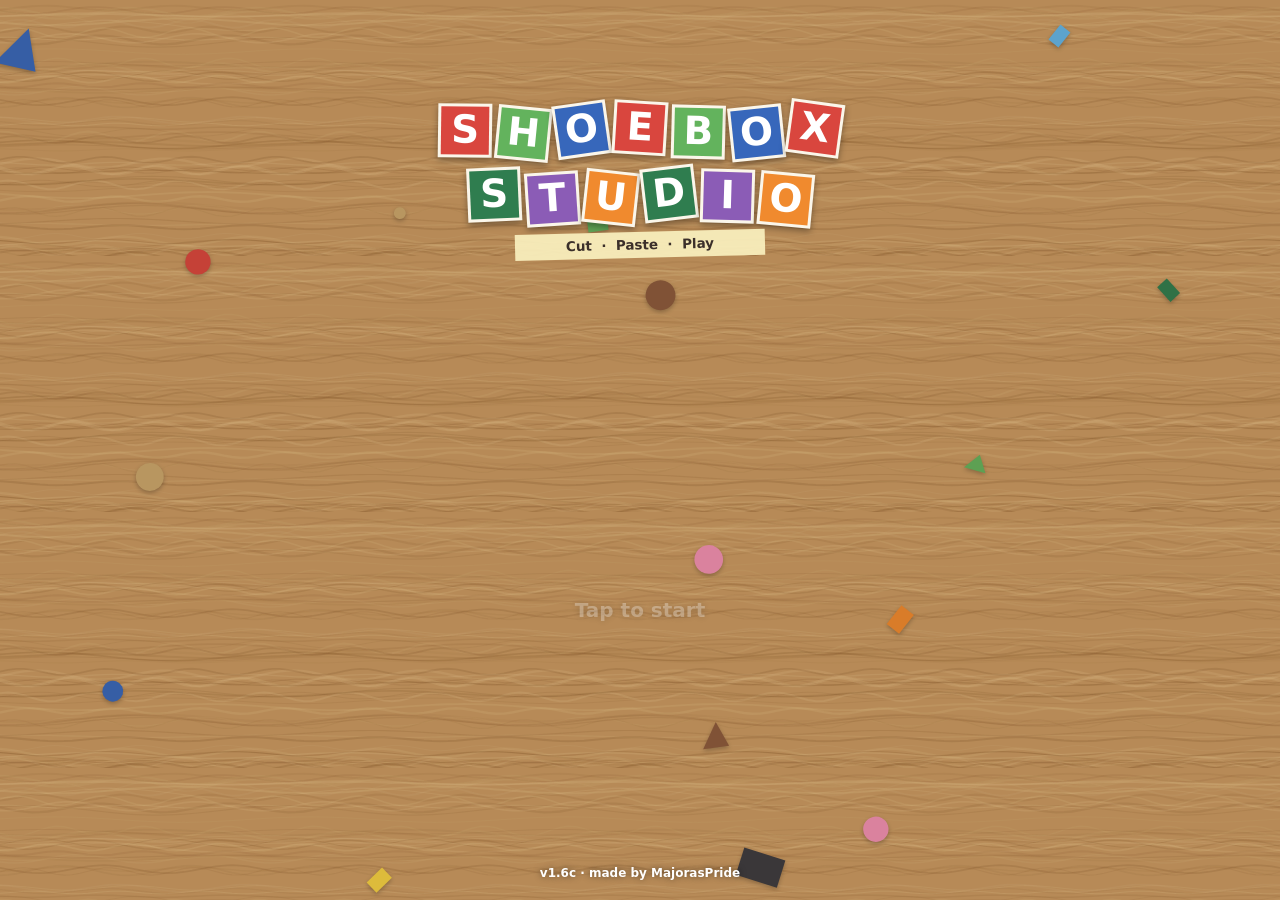
==== commit a795daa6: "Supply Store: the Supply Shop is its own building in Little Town with a shop room (T032) Co-Authored" ====
--- a/index.html
+++ b/index.html
@@ -288,18 +288,18 @@
 const cv=$('#cv'),g=cv.getContext('2d');
 let W=0,H=0,DPR=1,NOW=0,DT=0,SCR='title',FROM='',RESUMING=0;
 /* v1.5: the game remembers where you left off (the studio, your house or Little Town) and starts you there. New players start in the studio. */
-function resume(){const wh=(typeof LS!=='undefined'&&LS.get('where',null))||{s:'home'};const s=['home','house','town'].includes(wh.s)?wh.s:'home';if(s==='house'){const hh=LS.get('househero',null);if(hh)HOUSE.hero=hh}RESUMING=1;try{go(s)}finally{RESUMING=0}if(s==='town'&&wh.walk){ST.walk=true;ST.cam.x=TOWN.hero.x-W/2/ST.z;ST.cam.y=TOWN.hero.y-H*.45/ST.z;buildStageUI();LS.set('where',{s:'town',walk:1})}}
+function resume(){const wh=(typeof LS!=='undefined'&&LS.get('where',null))||{s:'home'};const s=['home','house','town','shop'].includes(wh.s)?wh.s:'home';if(s==='house'){const hh=LS.get('househero',null);if(hh)HOUSE.hero=hh}if(s==='shop'){if(wh.shop&&SHOPS[wh.shop])SHOP_ID=wh.shop;const sh=LS.get(shopRoom().key,null);if(sh)shopRoom().hero=sh}RESUMING=1;try{go(s)}finally{RESUMING=0}if(s==='town'&&wh.walk){ST.walk=true;ST.cam.x=TOWN.hero.x-W/2/ST.z;ST.cam.y=TOWN.hero.y-H*.45/ST.z;buildStageUI();LS.set('where',{s:'town',walk:1})}}
 const TAU=Math.PI*2,clamp=(v,a,b)=>v<a?a:v>b?b:v,rnd=(a=1,b)=>b===undefined?Math.random()*a:a+Math.random()*(b-a);
 const dist=(a,b)=>Math.hypot(a.x-b.x,a.y-b.y);
 function resize(){DPR=Math.min(2,window.devicePixelRatio||1);W=innerWidth;H=innerHeight;cv.width=Math.round(W*DPR);cv.height=Math.round(H*DPR)}
-addEventListener('resize',()=>{resize();if(SCR==='craft')fitDesk(false);if(SCR==='level'||SCR==='town')stageZoom();if(SCR==='home'||SCR==='house'){lobZoom();lobCam(true)}if(SCR==='kit')kitSize()});
+addEventListener('resize',()=>{resize();if(SCR==='craft')fitDesk(false);if(SCR==='level'||SCR==='town')stageZoom();if(isRoomScr(SCR)){lobZoom();lobCam(true)}if(SCR==='kit')kitSize()});
 const LS={get(k,d){try{const v=localStorage.getItem('craftloft_'+k);return v?JSON.parse(v):d}catch(e){return d}},set(k,v){try{localStorage.setItem('craftloft_'+k,JSON.stringify(v));return true}catch(e){return false}}};
 /* ================= BUILT-IN TOOLS (Story Shelf, Beat Bop Doodle) ================= */
 /* Each tool is its own page in a folder of this repo. openTool() shows it full screen in a frame, with a Back button on top.
    To add a tool: put its page in a folder, add one line to TOOLS, then call openTool('id') from a station. */
 const TOOLS={shelf:{src:'story-shelf/index.html',name:'Story Shelf'},bbd:{src:'beat-bop-doodle/index.html',name:'Beat Bop Doodle'}};
 let OVL=null;
-function openTool(id){const t=TOOLS[id];if(!t||OVL)return;OVL=id;$('#ovlSave').style.display=id==='bbd'?'':'none';closeDlg();$('#ovlTtl').textContent=t.name;$('#ovlBack').textContent=SCR==='house'?'◀ Back to the house':'◀ Back to the studio';$('#ovlOut').href=t.src;
+function openTool(id){const t=TOOLS[id];if(!t||OVL)return;OVL=id;$('#ovlSave').style.display=id==='bbd'?'':'none';closeDlg();$('#ovlTtl').textContent=t.name;$('#ovlBack').textContent=SCR==='house'?'◀ Back to the house':SCR==='shop'?'◀ Back to the store':'◀ Back to the studio';$('#ovlOut').href=t.src;
   const f=document.createElement('iframe');f.title=t.name;f.setAttribute('allow','autoplay; fullscreen; clipboard-write');f.src=t.src;$('#ovlBox').append(f);$('#ovl').classList.add('on');$('#lobGo').style.display='none';setVol();
   try{history.pushState({sbsTool:id},'')}catch(e){}}
 function closeTool(fromBack){if(!OVL)return;if(OVL==='proj'){projClose(fromBack);return}if(OVL==='vhs'){vhsClose(fromBack);return}if(OVL==='r3d'){if(R3&&R3.isOpen())R3.close();else OVL=null;if(!fromBack){try{if(history.state&&history.state.sbsTool)history.back()}catch(e){}}return}OVL=null;$('#ovl').classList.remove('on');$('#ovlBox').innerHTML='';setVol();RM.near=undefined;try{SFX.tick()}catch(e){}
@@ -690,9 +690,46 @@
 if(!TOWN.house)TOWN.house={x:930,y:500};
 /* v1.5: the studio is a building in Little Town too. Same rules as the house: walk to it to go in, drag it in build mode to move it. */
 if(!TOWN.studio)TOWN.studio={x:600,y:470};
-const HDOOR={x:27,y:18},SDOOR={x:0,y:20},BLD={house:{door:HDOOR,hw:88,top:154,scr:'house'},studio:{door:SDOOR,hw:112,top:196,scr:'home'}};
-function bldAt(w){for(const k of['house','studio']){const p=TOWN[k],b=BLD[k];if(Math.abs(w.x-p.x)<b.hw&&w.y>p.y-b.top&&w.y<p.y+12)return k}return null}
+const HDOOR={x:27,y:18},SDOOR={x:0,y:20},BLD={house:{door:HDOOR,hw:88,top:154,scr:'house',name:'My House'},studio:{door:SDOOR,hw:112,top:196,scr:'home',name:'the Studio'},
+  /* T032: shops are buildings too. Each shop is one line here (scr:'shop' + its SHOPS id) and one line in SHOPS (look, room). Its place is saved as TOWN[id]. */
+  supply:{door:{x:47,y:20},hw:92,top:182,scr:'shop',shop:'supply',name:'the Supply Store'}};
+/* T032: a building that a town does not have yet gets a free spot near the road (old towns and the showcase town alike; nothing else moves) */
+function bldSpot(T,k){const b=BLD[k],roads=(T.items||[]).filter(isRoad),pad=18;let best=null,bd=1e9;
+  const clear=p=>{const x0=p.x-b.hw-pad,x1=p.x+b.hw+pad,y0=p.y-b.top-pad,y1=p.y+44;
+    for(const it of T.items||[]){const r=itemRect(it);if(r&&r.x<x1&&r.x+r.w>x0&&r.y<y1&&r.y+r.h>y0)return false}
+    for(const o in BLD){if(o===k||!T[o])continue;const q=T[o],c=BLD[o];if(q.x-c.hw-pad<x1&&q.x+c.hw+pad>x0&&q.y-c.top<y1&&q.y+44>y0)return false}
+    const h=T.hero;return!(h&&h.x>x0-20&&h.x<x1+20&&h.y>y0&&h.y<y1+30)};
+  for(let y=TW.H-60;y>=b.top+60;y-=20)for(let x=b.hw+40;x<=TW.W-b.hw-40;x+=20){const p={x,y};if(!clear(p))continue;let d=roads.length?1e9:Math.hypot(x-TW.W/2,y-TW.H/2);for(const r of roads)d=Math.min(d,Math.hypot(r.x-x,r.y-(y+30)));if(d<bd){bd=d;best=p}}
+  return best||{x:TW.W-b.hw-60,y:b.top+80}}
+function ensureBlds(T){let ch=0;for(const k in BLD)if(!T[k]){T[k]=bldSpot(T,k);ch=1}return ch}
+if(ensureBlds(TOWN))LS.set('town',TOWN);
+const BLDDRAW=k=>k==='house'?drawTownHouse:k==='studio'?drawTownStudio:drawTownSupply;/* looked up at draw time, so Art Swap's wrapped versions are used */
+function goBld(k){const b=BLD[k];if(b.shop)SHOP_ID=b.shop;go(b.scr)}
+function bldAt(w){for(const k in BLD){const p=TOWN[k],b=BLD[k];if(Math.abs(w.x-p.x)<b.hw&&w.y>p.y-b.top&&w.y<p.y+12)return k}return null}
 function houseAt(w){return bldAt(w)==='house'}
+/* T032: the Supply Store: a cardboard shop front with a striped paper awning, a painted sign and a window full of supplies */
+function drawTownSupply(c,p,tag){c.save();c.translate(p.x,p.y);c.fillStyle='rgba(0,0,0,.2)';c.beginPath();c.ellipse(0,2,100,15,0,0,TAU);c.fill();
+  c.fillStyle='#e7c48c';rr(c,-82,-128,164,128,5);c.fill();c.strokeStyle='#8b5a3c';c.lineWidth=3;c.stroke();
+  c.strokeStyle='rgba(139,90,60,.22)';c.lineWidth=1.5;c.beginPath();for(let x=-72;x<80;x+=11){c.moveTo(x,-124);c.lineTo(x,-4)}c.stroke();
+  /* sign board on the roof */
+  c.save();c.translate(0,-148);c.rotate(.03);c.fillStyle='#3b6fb6';rr(c,-78,-20,156,34,6);c.fill();c.strokeStyle='#fbf6ea';c.lineWidth=3;c.stroke();c.fillStyle='#fbf6ea';c.font='900 15px ui-rounded,system-ui,sans-serif';c.textAlign='center';c.textBaseline='middle';c.fillText('SUPPLY STORE',0,-3);c.textBaseline='alphabetic';c.restore();
+  c.fillStyle='#8b5a3c';c.fillRect(-60,-134,5,8);c.fillRect(55,-134,5,8);
+  /* striped awning with a scalloped edge */
+  for(let i=0;i<9;i++){c.fillStyle=i%2?'#fbf6ea':'#e8443a';c.beginPath();c.moveTo(-90+i*20,-122);c.lineTo(-70+i*20,-122);c.lineTo(-68+i*20,-98);c.lineTo(-92+i*20,-98);c.closePath();c.fill();c.beginPath();c.arc(-80+i*20,-98,10.5,0,Math.PI);c.fill()}
+  c.strokeStyle='rgba(120,30,25,.35)';c.lineWidth=2;c.beginPath();c.moveTo(-92,-98);c.lineTo(88,-98);c.stroke();
+  /* shop window: crayons in a cup, paper rolls, a paint pot */
+  c.fillStyle='#fbf6ea';rr(c,-72,-78,78,56,4);c.fill();c.fillStyle=nightK()>.35?'#ffe2a0':'#cfe9f4';c.fillRect(-68,-74,70,48);
+  ['#e8443a','#f7d23e','#4fb3e8','#5bbf5a','#8b5cb6'].forEach((k,i)=>{c.fillStyle=k;c.fillRect(-62+i*5,-58-(i%2)*4,4,22);c.beginPath();c.moveTo(-62+i*5,-58-(i%2)*4);c.lineTo(-60+i*5,-63-(i%2)*4);c.lineTo(-58+i*5,-58-(i%2)*4);c.fill()});
+  c.fillStyle='#8b5a3c';c.fillRect(-64,-40,28,14);
+  [['#f191b3',-24],['#62b6e8',-12]].forEach(([k,x])=>{c.fillStyle=k;c.fillRect(x-5,-66,10,40);c.fillStyle='rgba(255,255,255,.5)';c.beginPath();c.ellipse(x,-66,5,2.5,0,0,TAU);c.fill()});
+  c.fillStyle='#63b35d';rr(c,-6,-42,10,16,2);c.fill();c.fillStyle='#fbf6ea';c.fillRect(-6,-44,10,3);
+  c.fillStyle='#8b5a3c';c.fillRect(-72,-24,78,4);
+  /* door with an OPEN card */
+  c.fillStyle='#6b4a34';rr(c,22,-80,50,80,6);c.fill();c.fillStyle='#e8443a';rr(c,26,-76,42,76,4);c.fill();c.fillStyle='#cfe9f4';rr(c,32,-70,30,26,3);c.fill();
+  c.fillStyle='#fbf6ea';c.fillRect(36,-40,22,10);c.fillStyle='#2d8a57';c.font='900 7px system-ui';c.textAlign='center';c.fillText('OPEN',47,-32.5);c.fillStyle='#f5d142';c.beginPath();c.arc(62,-22,3,0,TAU);c.fill();
+  c.fillStyle='#f5d142';c.beginPath();c.ellipse(47,9,24,6,0,0,TAU);c.fill();
+  if(tag){c.font='800 13px ui-rounded,system-ui,sans-serif';const t='Supply Store',w=c.measureText(t).width+16;c.translate(0,-196);c.rotate(-.02);c.fillStyle='#fbf6ea';c.shadowColor='rgba(0,0,0,.3)';c.shadowBlur=4;c.shadowOffsetY=2;rr(c,-w/2,-11,w,22,5);c.fill();c.shadowColor='transparent';c.fillStyle='#3b2f2a';c.textAlign='center';c.textBaseline='middle';c.fillText(t,0,1);c.font='700 10.5px system-ui';c.fillStyle='#fff';c.shadowColor='rgba(0,0,0,.6)';c.shadowBlur=3;c.fillText(tag,0,18);c.shadowColor='transparent';c.textBaseline='alphabetic'}
+  c.restore()}
 function drawTownStudio(c,p,tag){c.save();c.translate(p.x,p.y);c.fillStyle='rgba(0,0,0,.2)';c.beginPath();c.ellipse(0,2,116,16,0,0,TAU);c.fill();
   /* a big cardboard shoebox standing on its side, lid propped up as an awning */
   c.fillStyle='#c98e55';rr(c,-100,-150,200,150,6);c.fill();c.strokeStyle='#7d5233';c.lineWidth=3;c.stroke();
@@ -742,7 +779,7 @@
   else if(st.k==='pan'){ST.cam.x=st.cx-(e.clientX-st.sx)/ST.z;ST.cam.y=st.cy-(e.clientY-st.sy)/ST.z;clampCam()}
   else if(st.k==='house'){if(!st.mv&&Math.hypot(e.clientX-st.sx,e.clientY-st.sy)>10)st.mv=1;if(st.mv){const b=TOWN[st.b];b.x=clamp(w.x-st.ox,120,TW.W-120);b.y=clamp(w.y-st.oy,230,TW.H-40)}}
   else if(st.k==='walk')ST.tgt={x:clamp(w.x,20,TW.W-20),y:clamp(w.y,40,TW.H-10)}}
-function sUp(e,pin){const st=ST.st;ST.st=null;if(st&&st.k==='house'){if(st.mv)saveStage();else if(!pin){SFX.tick();go(BLD[st.b].scr)}return}if(st&&(st.k==='drag'||st.k==='spec'||(st.k==='hud'&&st.moved)))saveStage()}
+function sUp(e,pin){const st=ST.st;ST.st=null;if(st&&st.k==='house'){if(st.mv)saveStage();else if(!pin){SFX.tick();goBld(st.b)}return}if(st&&(st.k==='drag'||st.k==='spec'||(st.k==='hud'&&st.moved)))saveStage()}
 function sPinch(pz){if(pz.cx0===undefined){pz.cx0=ST.cam.x;pz.cy0=ST.cam.y}ST.cam.x=pz.cx0-(pz.cx-pz.mx)/ST.z;ST.cam.y=pz.cy0-(pz.cy-pz.my)/ST.z;clampCam()}
 /* ---- play ---- */
 function buildGrid(){const gr=new Uint8Array(GW*GH);[['solid',1],['bouncy',3],['ouch',5]].forEach(([beh,bit])=>{const c=mkCanvas(GW,GH,true),x=c._x;x.scale(.25,.25);x.translate(0,-LV.TOP);LVL.items.forEach(it=>{if(it.beh===beh)drawItem(x,it,0,0)});const d=x.getImageData(0,0,GW,GH).data;for(let i=0;i<GW*GH;i++)if(d[i*4+3]>90)gr[i]|=bit});ST.grid=gr}
@@ -770,15 +807,15 @@
     if(ST.hop){const h=ST.hop;h.t+=DT/.5;const k=Math.min(1,h.t);hr.x=h.x0+(h.x1-h.x0)*k;hr.y=h.y0+(h.y1-h.y0)*k;ST.th.z=Math.sin(k*Math.PI)*h.ht;ST.th.ph+=DT*10;if(k>=1){ST.hop=null;ST.th.z=0;SFX.step()}}
     else if(ST.tgt){const dx=ST.tgt.x-hr.x,dy=ST.tgt.y-hr.y,d=Math.hypot(dx,dy);if(d>4){const v=Math.min(d,175*DT),ux=dx/d,uy=dy/d,nx=hr.x+ux*v,ny=hr.y+uy*v,cur=townHit(hr.x,hr.y),free=(x,y)=>{const h=townHit(x,y);return !h||h===cur},hit=townHit(nx,ny);let moved=true;
         if(hit&&hit!==cur){moved=false;if((hit.tb||'block')==='climb'){let sd=10,ex=0,ey=0;for(;sd<420;sd+=8){ex=hr.x+ux*sd;ey=hr.y+uy*sd;if(townHit(ex,ey)!==hit)break}ex+=ux*8;ey+=uy*8;if(sd<420&&!townHit(ex,ey)&&ex>20&&ex<TW.W-20&&ey>40&&ey<TW.H-10){const r=itemRect(hit);ST.hop={x0:hr.x,y0:hr.y,x1:ex,y1:ey,t:0,ht:Math.min(90,r.h*.7+24)};SFX.jump()}else ST.tgt=null}
-          else if(free(nx,hr.y)&&Math.abs(ux)>.2){hr.x=nx;moved=true}else if(free(hr.x,ny)&&Math.abs(uy)>.2){hr.y=ny;moved=true}else if(ST.pendH&&d<190){const bk=ST.pendH;ST.pendH=0;ST.tgt=null;SFX.tick();go(BLD[bk].scr);return}else{ST.tgt=null;ST.pendH=0;if(!ST.bumpT||NOW-ST.bumpT>900){ST.bumpT=NOW;SFX.thud()}}}
+          else if(free(nx,hr.y)&&Math.abs(ux)>.2){hr.x=nx;moved=true}else if(free(hr.x,ny)&&Math.abs(uy)>.2){hr.y=ny;moved=true}else if(ST.pendH&&d<190){const bk=ST.pendH;ST.pendH=0;ST.tgt=null;SFX.tick();goBld(bk);return}else{ST.tgt=null;ST.pendH=0;if(!ST.bumpT||NOW-ST.bumpT>900){ST.bumpT=NOW;SFX.thud()}}}
         else{hr.x=nx;hr.y=ny}
-        if(moved){if(Math.abs(dx)>2)ST.th.face=dx>0?1:-1;const p0=ST.th.ph;ST.th.ph+=DT*14;if(Math.floor(p0/Math.PI)!==Math.floor(ST.th.ph/Math.PI))SFX.step()}}else{ST.tgt=null;LS.set('town',TOWN);if(ST.pendH){const bk=ST.pendH;ST.pendH=0;SFX.tick();go(BLD[bk].scr);return}}}
+        if(moved){if(Math.abs(dx)>2)ST.th.face=dx>0?1:-1;const p0=ST.th.ph;ST.th.ph+=DT*14;if(Math.floor(p0/Math.PI)!==Math.floor(ST.th.ph/Math.PI))SFX.step()}}else{ST.tgt=null;LS.set('town',TOWN);if(ST.pendH){const bk=ST.pendH;ST.pendH=0;SFX.tick();goBld(bk);return}}}
     petFollow(hr.x,hr.y,ST.th.z||0,40);
     const vw=W/ST.z,vh=H/ST.z;ST.cam.x+=(hr.x-vw/2-ST.cam.x)*Math.min(1,DT*5);ST.cam.y+=(hr.y-vh*.45-ST.cam.y)*Math.min(1,DT*5)}}
 /* little town: what you cannot walk through */
 const TBEH={block:{em:'🧱',name:'Blocks the way'},pass:{em:'👣',name:'Walk through'},climb:{em:'🧗',name:'Climb over'}};
 function foot(it){const r=itemRect(it);if(!r)return null;const d=clamp(r.h*.25,10,34),hw=r.w*.4;return{x0:it.x-hw-9,x1:it.x+hw+9,y0:it.y-d,y1:it.y+6}}
-function townHit(x,y){const hp=TOWN.house;if(x>hp.x-80&&x<hp.x+80&&y>hp.y-46&&y<hp.y+5)return hp;const sp=TOWN.studio;if(x>sp.x-104&&x<sp.x+104&&y>sp.y-50&&y<sp.y+5)return sp;for(const it of TOWN.items){if((it.tb||'block')==='pass'||it.act==='vehicle'||(it.act==='door'&&it.open)||isRoad(it))continue;const f=foot(it);if(f&&x>f.x0&&x<f.x1&&y>f.y0&&y<f.y1)return it}return null}
+function townHit(x,y){const hp=TOWN.house;if(x>hp.x-80&&x<hp.x+80&&y>hp.y-46&&y<hp.y+5)return hp;const sp=TOWN.studio;if(x>sp.x-104&&x<sp.x+104&&y>sp.y-50&&y<sp.y+5)return sp;for(const k in BLD){if(k==='house'||k==='studio')continue;const q=TOWN[k],b=BLD[k];if(q&&x>q.x-b.hw+6&&x<q.x+b.hw-6&&y>q.y-48&&y<q.y+5)return q}for(const it of TOWN.items){if((it.tb||'block')==='pass'||it.act==='vehicle'||(it.act==='door'&&it.open)||isRoad(it))continue;const f=foot(it);if(f&&x>f.x0&&x<f.x1&&y>f.y0&&y<f.y1)return it}return null}
 /* ---- the placeholder hero: a little paper pal with a folded hat ---- */
 function drawHero(c,x,y,face,ph,air){c.save();c.translate(x,y);c.scale(face,1);const s=Math.sin(ph)*(air?.25:.7),part=(fn,col)=>{fn();c.strokeStyle='#fff';c.lineWidth=4;c.lineJoin='round';c.stroke();fn();c.fillStyle=col;c.fill()};
   for(const k of[-1,1]){c.save();c.translate(k*4.5,-13);c.rotate(k*s);part(()=>rr(c,-3.5,0,7,13,3),'#3767bb');c.restore()}
@@ -803,8 +840,8 @@
   else{g.fillStyle='rgba(0,0,0,.3)';g.fillRect(8,10,TW.W,TW.H);g.fillStyle=g.createPattern(KRAFT,'repeat');g.fillRect(0,0,TW.W,TW.H);g.strokeStyle='rgba(90,60,30,.13)';g.lineWidth=1.5;g.beginPath();for(let x=100;x<TW.W;x+=100){g.moveTo(x,0);g.lineTo(x,TW.H)}for(let y=100;y<TW.H;y+=100){g.moveTo(0,y);g.lineTo(TW.W,y)}g.stroke();
     g.fillStyle='rgba(250,240,190,.75)';[[0,0],[TW.W,0],[0,TW.H],[TW.W,TW.H]].forEach((p,i)=>{g.save();g.translate(p[0],p[1]);g.rotate(Math.PI/4+i*Math.PI/2);g.fillRect(-45,-13,90,26);g.restore()});
     g.fillStyle='rgba(90,60,30,.45)';g.font='900 40px system-ui';g.textAlign='center';g.fillText('Little Town',TW.W/2,70);
-    const hr=TOWN.hero,hz=ST.th.z||0,arr=drawOrder().map(it=>({y:ordY(it),it})).concat([{y:hz?1e9:hr.y,hero:1},{y:PET.z>2?1e9-1:PET.y-.1,pet:1},{y:TOWN.house.y,house:1},{y:TOWN.studio.y,studio:1}]).sort((a,b)=>a.y-b.y);if(!PET.ok)petSnap(hr.x,hr.y);
-    for(const o of arr){if(o.studio){drawTownStudio(g,TOWN.studio,ST.arm?'':ST.walk?'tap to go in':'tap to go in · drag to move')}else if(o.house){drawTownHouse(g,TOWN.house,ST.arm?'':ST.walk?'tap to go in':'tap to go in · drag to move')}else if(o.pet){if(PET.kind!=='none'){g.fillStyle='rgba(0,0,0,.18)';g.beginPath();g.ellipse(PET.x,PET.y,12,4,0,0,TAU);g.fill();drawPet(g,PET.x,PET.y-PET.z)}}else if(o.hero){g.fillStyle='rgba(0,0,0,.2)';g.beginPath();g.ellipse(hr.x,hr.y,14,5,0,0,TAU);g.fill();drawHero(g,hr.x,hr.y-hz,ST.th.face,ST.th.ph,hz>0)}else{const r=itemRect(o.it);if(!r)continue;if(!isRoad(o.it)){g.fillStyle='rgba(0,0,0,.18)';g.beginPath();g.ellipse(o.it.x,o.it.y,r.w*.45,Math.min(12,r.w*.12),0,0,TAU);g.fill()}drawTownItem(o.it,r,t)}}
+    const hr=TOWN.hero,hz=ST.th.z||0,arr=drawOrder().map(it=>({y:ordY(it),it})).concat([{y:hz?1e9:hr.y,hero:1},{y:PET.z>2?1e9-1:PET.y-.1,pet:1},{y:TOWN.house.y,house:1},{y:TOWN.studio.y,studio:1}].concat(Object.keys(BLD).filter(k=>k!=='house'&&k!=='studio'&&TOWN[k]).map(k=>({y:TOWN[k].y,bk:k})))).sort((a,b)=>a.y-b.y);if(!PET.ok)petSnap(hr.x,hr.y);
+    for(const o of arr){if(o.bk){BLDDRAW(o.bk)(g,TOWN[o.bk],ST.arm?'':ST.walk?'tap to go in':'tap to go in · drag to move')}else if(o.studio){drawTownStudio(g,TOWN.studio,ST.arm?'':ST.walk?'tap to go in':'tap to go in · drag to move')}else if(o.house){drawTownHouse(g,TOWN.house,ST.arm?'':ST.walk?'tap to go in':'tap to go in · drag to move')}else if(o.pet){if(PET.kind!=='none'){g.fillStyle='rgba(0,0,0,.18)';g.beginPath();g.ellipse(PET.x,PET.y,12,4,0,0,TAU);g.fill();drawPet(g,PET.x,PET.y-PET.z)}}else if(o.hero){g.fillStyle='rgba(0,0,0,.2)';g.beginPath();g.ellipse(hr.x,hr.y,14,5,0,0,TAU);g.fill();drawHero(g,hr.x,hr.y-hz,ST.th.face,ST.th.ph,hz>0)}else{const r=itemRect(o.it);if(!r)continue;if(!isRoad(o.it)){g.fillStyle='rgba(0,0,0,.18)';g.beginPath();g.ellipse(o.it.x,o.it.y,r.w*.45,Math.min(12,r.w*.12),0,0,TAU);g.fill()}drawTownItem(o.it,r,t)}}
     townNight();
     if(ST.walk&&ST.tgt){g.strokeStyle='rgba(217,70,62,.8)';g.lineWidth=3;g.beginPath();g.arc(ST.tgt.x,ST.tgt.y,9+Math.sin(t*8)*2,0,TAU);g.stroke()}}
   if(!ST.play&&!ST.walk){
@@ -847,7 +884,6 @@
   {id:'pets',name:'Pet Basket',sub:'Pick a companion',x:300,y:715,act:()=>petMenu(),verb:'Pick a companion',tagY:-62},
   {id:'fridge',name:'Fridge Gallery',sub:'Example wall',x:110,y:690,act:()=>fridgeOpen(),verb:'Look at the fridge'},/* T021 */
   {id:'artswap',name:'Art Swap',sub:'Use your own art',x:635,y:742,act:()=>artSwapOpen(),verb:'Open the Art Swap board',tagY:-112},/* T022 (Q041: its own station) */
-  {id:'shop',name:'Supply Shop',x:450,y:745,soon:1},
   {id:'mirror',name:'Dress-up Mirror',x:800,y:728,soon:1}];
 LOB.stn=STATIONS;
 /* ---- the house (a small room you enter from Little Town). Add things to it the same way: one line here, one draw function. ---- */
@@ -856,6 +892,16 @@
   {id:'deco',name:'Display Shelf',x:290,y:210,wall:1,soon:1,tagY:-150},
   {id:'tv',name:'Game Console',sub:'Beat Bop Doodle',x:140,y:340,act:()=>openTool('bbd'),verb:'Play Beat Bop Doodle',tagY:-182},
   {id:'beds',name:'Pet Beds',x:150,y:548,soon:1,tagY:-50}]};
+/* ---- T032: SHOPS. Every shop is a building in Little Town (BLD, drawTown*) with a small room inside (mkShopRoom).
+   To add a shop (T027): one line in BLD, one draw function for its building, one entry here with its room stations. ---- */
+let SHOP_ID='supply';
+function mkShopRoom(id,stn){return{key:'shophero_'+id,shop:id,W:560,H:600,fit:1,cam:{x:0,y:0},z:1,hero:{x:280,y:300},tgt:null,pend:null,face:1,ph:0,near:null,stn}}
+const SHOPS={supply:{id:'supply',name:'Supply Store',room:mkShopRoom('supply',[
+  {id:'sdoor',out:'supply',name:'Shop Door',sub:'Back to Little Town',x:460,y:210,wall:1,act:()=>leaveHouse('supply'),verb:'Go out to Little Town'},
+  {id:'sshelf',name:'Supply Shelves',x:128,y:210,wall:1,soon:1,tagY:-196},
+  {id:'shop',name:'Supply Counter',sub:'Buy art supplies',x:280,y:470,soon:1,tagY:-150}])}};
+const shopRoom=()=>(SHOPS[SHOP_ID]||SHOPS.supply).room;
+const isRoomScr=x=>x==='home'||x==='house'||x==='shop';
 let RM=LOB;
 const standPt=s=>({x:s.x,y:s.wall?s.y+38:s.y+34});
 const STATION_DRAW={
@@ -880,6 +926,16 @@
     [-17,15].forEach((x,i)=>{c.save();c.translate(x,-64);c.rotate(NOW/(i?700:900));c.fillStyle='#3a3f4b';c.beginPath();c.arc(0,0,15,0,TAU);c.fill();c.fillStyle='#d5d2c8';for(let k=0;k<5;k++){const a=k*TAU/5;c.beginPath();c.arc(Math.cos(a)*8,Math.sin(a)*8,3,0,TAU);c.fill()}c.restore()});c.strokeStyle='#3a3f4b';c.lineWidth=2;c.beginPath();c.moveTo(-17,-50);c.lineTo(-30,-64);c.moveTo(15,-50);c.lineTo(28,-64);c.stroke()},
   /* ---- house things ---- */
   hdoor(c){STATION_DRAW.door(c)},
+  /* T032: the Supply Store's own door (the studio door with an OPEN card and a bell) and its wall shelves */
+  sdoor(c){STATION_DRAW.door(c);c.fillStyle='#fbf6ea';c.fillRect(-20,-118,40,16);c.strokeStyle='#8b5a3c';c.lineWidth=1.5;c.strokeRect(-20,-118,40,16);c.fillStyle='#2d8a57';c.font='900 10px system-ui';c.textAlign='center';c.fillText('OPEN',0,-106);c.fillStyle='#f5d142';c.beginPath();c.arc(30,-150,7,Math.PI,TAU);c.lineTo(37,-146);c.lineTo(23,-146);c.fill()},
+  sshelf(c){c.fillStyle='#a8703f';[-150,-104,-58].forEach(y=>{rr(c,-88,y,176,8,3);c.fill()});c.fillStyle='#8b5a3c';c.fillRect(-86,-170,6,120);c.fillRect(80,-170,6,120);
+    const K=['#e8443a','#f28a2e','#f7d23e','#5bbf5a','#4fb3e8','#3767bb','#8b5cb6','#f38bb3'];
+    K.forEach((k,i)=>{c.fillStyle=k;c.fillRect(-78+i*9,-174,7,24);c.beginPath();c.moveTo(-78+i*9,-174);c.lineTo(-74.5+i*9,-181);c.lineTo(-71+i*9,-174);c.fill()});
+    c.fillStyle='#fbf6ea';rr(c,10,-176,30,26,3);c.fill();c.fillStyle='#d6a868';rr(c,46,-172,30,22,3);c.fill();
+    ['#f191b3','#62b6e8','#f5d142','#63b35d','#fbf6ea'].forEach((k,i)=>{c.fillStyle=k;c.beginPath();c.ellipse(-70+i*16,-114,7,10,0,0,TAU);c.fill()});
+    ['#e8443a','#4fb3e8','#f7d23e'].forEach((k,i)=>{c.fillStyle='#fbf6ea';rr(c,14+i*24,-126,18,22,3);c.fill();c.fillStyle=k;c.fillRect(14+i*24,-122,18,6)});
+    ['#d9463e','#3767bb','#5bbf5a','#f28a2e'].forEach((k,i)=>{c.fillStyle=k;c.beginPath();c.arc(-66+i*20,-70,8,0,TAU);c.fill();c.fillStyle='rgba(0,0,0,.25)';c.beginPath();c.arc(-66+i*20,-70,2,0,TAU);c.fill()});
+    c.fillStyle='#caa76c';rr(c,16,-82,64,22,3);c.fill();c.fillStyle='#8b5a3c';c.font='800 9px system-ui';c.textAlign='center';c.fillText('PAPER',48,-68)},
   /* The console by the TV opens the in-game copy of Beat Bop Doodle. */
   tv(c){c.fillStyle='rgba(0,0,0,.2)';c.beginPath();c.ellipse(0,6,84,14,0,0,TAU);c.fill();
     c.fillStyle='#8b5a3c';c.fillRect(-66,-66,8,40);c.fillRect(58,-66,8,40);c.fillStyle='#b98552';rr(c,-74,-80,148,40,6);c.fill();c.strokeStyle='#6b4a34';c.lineWidth=3;c.stroke();c.fillStyle='#6b4a34';c.fillRect(-58,-62,50,6);c.fillRect(8,-62,50,6);
@@ -965,7 +1021,15 @@
   g.fillStyle='rgba(0,0,0,.18)';g.beginPath();g.ellipse(140,420,34,11,0,0,TAU);g.fill();g.fillStyle='#f08a2e';g.beginPath();g.ellipse(140,413,32,13,0,0,TAU);g.fill();g.fillStyle='#d9761f';g.beginPath();g.arc(140,412,3,0,TAU);g.fill();
   /* DECORATION SPOT: a masking-tape outline on the floor. Things made in the game (clay pots, plants, dioramas) can stand here later. */
   g.save();g.translate(440,520);g.strokeStyle='rgba(250,240,190,.85)';g.lineWidth=5;g.setLineDash([18,9]);g.strokeRect(-56,-34,112,62);g.setLineDash([]);g.rotate(-.04);g.fillStyle='rgba(250,240,190,.92)';g.fillRect(-46,-9,92,18);g.fillStyle='#8b5a3c';g.font='800 10.5px ui-rounded,system-ui,sans-serif';g.textAlign='center';g.textBaseline='middle';g.fillText('decoration spot',0,1);g.textBaseline='alphabetic';g.restore()}
-LOB.bg=drawLobbyRoom;HOUSE.bg=drawHouseRoom;stnLoad(LOB);stnLoad(HOUSE);
+/* T032: inside a shop: a little store with a striped wall, a paper banner and a checkered floor mat */
+function drawShopRoom(){const R=RM.shop?RM:shopRoom(),Wd=R.W;g.fillStyle='#3e2a1e';g.fillRect(-600,-900,Wd+1200,1100);
+  g.fillStyle=g.createPattern(WOOD,'repeat');g.fillRect(-600,200,Wd+1200,R.H+700);g.fillStyle='rgba(40,22,10,.55)';g.fillRect(-600,200,600,R.H+700);g.fillRect(Wd,200,600,R.H+700);g.fillRect(0,R.H,Wd,700);g.fillStyle='rgba(60,35,15,.12)';for(let x=0;x<Wd;x+=80)g.fillRect(x,200,2,R.H-200);
+  for(let x=0;x<Wd;x+=28){g.fillStyle=(x/28)%2?'#f6efe0':'#cfe3ef';g.fillRect(x,0,28,210)}g.fillStyle='#dcc296';g.fillRect(0,150,Wd,60);g.fillStyle='#8b5a3c';g.fillRect(0,148,Wd,5);g.fillRect(0,206,Wd,7);g.fillRect(0,0,Wd,12);g.fillRect(-8,0,8,R.H);g.fillRect(Wd,0,8,R.H);
+  for(let i=0;i<14;i++){const x=24+i*37,y=24+Math.sin(i/13*Math.PI)*12;g.fillStyle=PAPERS[i%9];g.beginPath();g.moveTo(x-11,y);g.lineTo(x+11,y);g.lineTo(x,y+18);g.fill()}
+  g.save();g.translate(312,92);g.rotate(-.02);g.fillStyle='#3b6fb6';rr(g,-88,-19,176,38,8);g.fill();g.strokeStyle='#fbf6ea';g.lineWidth=3;g.stroke();g.fillStyle='#fbf6ea';g.font='900 16px ui-rounded,system-ui,sans-serif';g.textAlign='center';g.textBaseline='middle';g.fillText((SHOPS[R.shop]||SHOPS.supply).name.toUpperCase(),0,1);g.textBaseline='alphabetic';g.restore();
+  for(let j=0;j<2;j++)for(let i=0;i<8;i++){g.fillStyle=(i+j)%2?'rgba(232,68,58,.55)':'rgba(251,246,234,.6)';g.fillRect(Wd/2-160+i*40,500+j*36,40,36)}g.strokeStyle='rgba(120,30,25,.3)';g.lineWidth=3;g.strokeRect(Wd/2-160,500,320,72)}
+for(const k in SHOPS)SHOPS[k].room.bg=drawShopRoom;
+LOB.bg=drawLobbyRoom;HOUSE.bg=drawHouseRoom;stnLoad(LOB);stnLoad(HOUSE);for(const k in SHOPS)stnLoad(SHOPS[k].room);
 function leaveHouse(k){k=k||'house';go('town');const p=TOWN[k],dr=BLD[k].door;TOWN.hero.x=p.x+dr.x;TOWN.hero.y=p.y+dr.y;ST.walk=true;LS.set('where',{s:'town',walk:1});ST.th.face=1;ST.cam.x=TOWN.hero.x-W/2/ST.z;ST.cam.y=TOWN.hero.y-H*.45/ST.z;LS.set('town',TOWN);buildStageUI()}
 function drawLobby(){const z=RM.z,cam=RM.cam;g.fillStyle='#3e2a1e';g.fillRect(0,0,W,H);g.save();g.scale(z,z);g.translate(-cam.x,-cam.y);RM.bg();
   const h=RM.hero,list=RM.stn.map(s=>({y:s.wall?-1:s.y,s})).concat([{y:h.y,hero:1},{y:PET.y-.1,pet:1}]).sort((a,b)=>a.y-b.y);
@@ -1118,14 +1182,14 @@
 function updBadge(){$('#nBox').textContent=LIB?LIB.length:TOYS.length}
 /* ---- screens ---- */
 let craftSeen=false;
-function showScr(){const m={lobbyUI:SCR==='home'||SCR==='house',classUI:SCR==='class',craftUI:SCR==='craft',stageUI:(SCR==='level'||SCR==='town')&&!ST.play,playUI:SCR==='level'&&ST.play,boxUI:SCR==='box',kitUI:SCR==='kit',lvlBar:SCR==='level'&&!ST.play};for(const k in m)$('#'+k).classList.toggle('on',m[k]);$('#top').style.display=SCR==='title'?'none':'flex';$('#bUndo').style.display=SCR==='craft'||SCR==='kit'?'':'none';$('#bHome').style.visibility=SCR==='home'?'hidden':'';$('#bBox').style.display=SCR==='box'||(SCR==='level'&&ST.play)?'none':'';$('#ttl').textContent={home:'Shoebox Studio',craft:'School Desk',level:'Make a Level',town:'Little Town',house:'My House',box:'Toy Box',class:'Art Class',kit:'Pixel UI Kit',title:''}[SCR];$('#bClock').style.display=SCR==='home'||SCR==='house'||SCR==='town'?'':'none';showLesson()}
-function go(s){if(KIT.pg&&s!=='kit')kitPageEnd();nbClose();FROM=SCR;songStop();if(FROM==='town')LS.set('town',TOWN);if(MOVE)setMove(false);if(SCR==='craft')saveDesk();if(SCR==='kit')kitDraft(true);ST.play=false;ST.pendH=0;SCR=s;closeDlg();showScr();updBadge();if(s!=='title')LS.set('where',{s:s==='house'||s==='town'?s:'home',walk:s==='town'?ST.walk:0});
+function showScr(){const m={lobbyUI:isRoomScr(SCR),classUI:SCR==='class',craftUI:SCR==='craft',stageUI:(SCR==='level'||SCR==='town')&&!ST.play,playUI:SCR==='level'&&ST.play,boxUI:SCR==='box',kitUI:SCR==='kit',lvlBar:SCR==='level'&&!ST.play};for(const k in m)$('#'+k).classList.toggle('on',m[k]);$('#top').style.display=SCR==='title'?'none':'flex';$('#bUndo').style.display=SCR==='craft'||SCR==='kit'?'':'none';$('#bHome').style.visibility=SCR==='home'?'hidden':'';$('#bBox').style.display=SCR==='box'||(SCR==='level'&&ST.play)?'none':'';$('#ttl').textContent={home:'Shoebox Studio',craft:'School Desk',level:'Make a Level',town:'Little Town',house:'My House',box:'Toy Box',class:'Art Class',kit:'Pixel UI Kit',title:''}[SCR];$('#bClock').style.display=isRoomScr(SCR)||SCR==='town'?'':'none';showLesson()}
+function go(s){if(KIT.pg&&s!=='kit')kitPageEnd();nbClose();FROM=SCR;songStop();if(FROM==='town')LS.set('town',TOWN);if(MOVE)setMove(false);if(SCR==='craft')saveDesk();if(SCR==='kit')kitDraft(true);ST.play=false;ST.pendH=0;SCR=s;closeDlg();showScr();updBadge();if(s!=='title')LS.set('where',{s:s==='house'||s==='town'||s==='shop'?s:'home',walk:s==='town'?ST.walk:0,shop:s==='shop'?SHOP_ID:undefined});
   if(s==='craft'){renderTabs();fitDesk(!craftSeen);if(!craftSeen&&!C.pieces.length&&!(LS.get('desk',{}).pieces||[]).length&&!LES)setTimeout(()=>{if(SCR==='craft'&&!C.pieces.length)placePaper(PAPERS[0])},350);craftSeen=true}
-  else if(s==='level'||s==='town')enterStage(s);else if(s==='box')renderBox();else if(s==='kit')renderKit();else if(s==='class')renderClass();else if(s==='home'||s==='house'){RM=s==='house'?HOUSE:LOB;if(!RESUMING){if(s==='house')HOUSE.hero={x:460,y:262};else if(FROM==='town'){const d=STATIONS.find(t=>t.id==='door');LOB.hero=standPt(d)}}PET.ok=false;RM.tgt=null;RM.pend=null;RM.near=undefined;lobZoom();lobCam(true)}}
-function quickMenu(){const items=[['craft','✂️','School Desk','Craft with paper, scissors, folding and glue'],['class','📘','Art Class','Step by step lessons'],['level','🚩','Make a Level','Place your pieces, then play'],['town','🏡','Little Town','Build on the tabletop and walk around'],['house','🛋️','My House','A cozy room in Little Town, with a game console'],['shelf','📚','Bookshelf','Story Shelf: plan stories, worlds and characters'],['box','🧸','Toy Box','Asset Library: '+LIB.length+' saved, search, export and import'],['kit','👾','Pixel UI Kit','Pixel health bars, item slots, frames and nameplates'],['pet',PETS[PET.kind][0],'Companion','Pick who follows you: dog, chicken or cat'],['artswap','🖼️','Art Swap','Replace the default art with your own']];/* T022 */
-  dlg('<h2>Quick jump</h2>'+items.map(i=>'<button class="les" data-q="'+i[0]+'" style="margin-top:8px"><span>'+i[1]+' '+i[2]+'<small>'+i[3]+'</small></span><i>▶</i></button>').join('')+'<div class="btns"><button class="alt" id="dNo">Stay in the loft</button></div>',d=>{d.querySelectorAll('[data-q]').forEach(b=>b.onclick=()=>{SFX.tick();if(b.dataset.q==='pet')petMenu();else if(b.dataset.q==='artswap')artSwapOpen();else if(b.dataset.q==='shelf')openTool('shelf');else go(b.dataset.q)});d.querySelector('#dNo').onclick=closeDlg})}
+  else if(s==='level'||s==='town')enterStage(s);else if(s==='box')renderBox();else if(s==='kit')renderKit();else if(s==='class')renderClass();else if(isRoomScr(s)){RM=s==='house'?HOUSE:s==='shop'?shopRoom():LOB;if(!RESUMING){if(s==='house')HOUSE.hero={x:460,y:262};else if(s==='shop'){const d=RM.stn.find(t=>t.out);RM.hero=standPt(d)}else if(FROM==='town'){const d=STATIONS.find(t=>t.id==='door');LOB.hero=standPt(d)}}PET.ok=false;RM.tgt=null;RM.pend=null;RM.near=undefined;lobZoom();lobCam(true)}}
+function quickMenu(){const items=[['craft','✂️','School Desk','Craft with paper, scissors, folding and glue'],['class','📘','Art Class','Step by step lessons'],['level','🚩','Make a Level','Place your pieces, then play'],['town','🏡','Little Town','Build on the tabletop and walk around'],['house','🛋️','My House','A cozy room in Little Town, with a game console'],['shelf','📚','Bookshelf','Story Shelf: plan stories, worlds and characters'],['shop','🛒','Supply Store','Its own store in Little Town (T032)'],['box','🧸','Toy Box','Asset Library: '+LIB.length+' saved, search, export and import'],['kit','👾','Pixel UI Kit','Pixel health bars, item slots, frames and nameplates'],['pet',PETS[PET.kind][0],'Companion','Pick who follows you: dog, chicken or cat'],['artswap','🖼️','Art Swap','Replace the default art with your own']];/* T022 */
+  dlg('<h2>Quick jump</h2>'+items.map(i=>'<button class="les" data-q="'+i[0]+'" style="margin-top:8px"><span>'+i[1]+' '+i[2]+'<small>'+i[3]+'</small></span><i>▶</i></button>').join('')+'<div class="btns"><button class="alt" id="dNo">Stay in the loft</button></div>',d=>{d.querySelectorAll('[data-q]').forEach(b=>b.onclick=()=>{SFX.tick();if(b.dataset.q==='pet')petMenu();else if(b.dataset.q==='artswap')artSwapOpen();else if(b.dataset.q==='shelf')openTool('shelf');else if(b.dataset.q==='shop'){SHOP_ID='supply';go('shop')}else go(b.dataset.q)});d.querySelector('#dNo').onclick=closeDlg})}
 $('#ovlBack').onclick=()=>closeTool();
-$('#lobQuick').onclick=()=>{auInit();SFX.tick();quickMenu()};$('#lob3d').onclick=()=>{auInit();SFX.tick();if(MOVE)setMove(false);open3D(SCR==='house'?'house':'home')};$('#lobMove').onclick=()=>{auInit();SFX.tick();setMove(!MOVE)};$('#lobGo').onclick=()=>{auInit();if(RM.near)enterStn(RM.near)};
+$('#lobQuick').onclick=()=>{auInit();SFX.tick();quickMenu()};$('#lob3d').onclick=()=>{auInit();SFX.tick();if(MOVE)setMove(false);open3D(SCR==='house'?'house':SCR==='shop'?'shop':'home')};$('#lobMove').onclick=()=>{auInit();SFX.tick();setMove(!MOVE)};$('#lobGo').onclick=()=>{auInit();if(RM.near)enterStn(RM.near)};
 $('#bHome').onclick=()=>{auInit();SFX.tick();go('home')};$('#bBox').onclick=()=>{auInit();SFX.tick();go('box')};$('#bUndo').onclick=()=>{auInit();if(SCR==='kit')kitUndo();else undo()};
 /* ---- stage UI ---- */
 function buildStageUI(){const tray=$('#tray');tray.innerHTML='';tray.style.display=ST.walk?'none':'';$('#layW').classList.toggle('on',ST.layer!=='hud');$('#layH').classList.toggle('on',ST.layer==='hud');if(ST.kind==='level'&&ST.layer==='hud'){buildHudUI();return}if(!TOYS.length)tray.innerHTML='<div id="trayEmpty">Your toy box is empty. Make something in Craft first!</div>';
@@ -1404,7 +1468,7 @@
   d.querySelector('#dYes').onclick=()=>{const a={id:newAid(),type:'level',name:(d.querySelector('#an').value||'My level '+n).trim().slice(0,24)||'My level',tags:parseTags(d.querySelector('#atg').value),date:Date.now(),data:lvlClean(JSON.parse(JSON.stringify(LVL)))};try{a.thumb=lvlThumbURL(LVL)}catch(e){}LIB.push(a);if(!saveLib()){LIB.pop();toast('Storage is full. Remove something first.');return}closeDlg();SFX.thud();updBadge();toast(a.name+' is in the Toy Box')}})}
 /* ---- touch / pen / mouse on the canvas ---- */
 const PT=new Map();let pinch=null,plock=false;
-const NOP=()=>{},handler=()=>SCR==='craft'?{d:cDown,m:cMove,u:cUp,p:cPinch}:(SCR==='level'||SCR==='town')?{d:sDown,m:sMove,u:sUp,p:sPinch}:(SCR==='home'||SCR==='house')?{d:lDown,m:lMove,u:lUp,p:NOP}:SCR==='title'?{d:NOP,m:NOP,u:()=>{if(FS.can&&LS.get('fs',0)&&!FS.on())FS.enter();resume()},p:NOP}:null;
+const NOP=()=>{},handler=()=>SCR==='craft'?{d:cDown,m:cMove,u:cUp,p:cPinch}:(SCR==='level'||SCR==='town')?{d:sDown,m:sMove,u:sUp,p:sPinch}:isRoomScr(SCR)?{d:lDown,m:lMove,u:lUp,p:NOP}:SCR==='title'?{d:NOP,m:NOP,u:()=>{if(FS.can&&LS.get('fs',0)&&!FS.on())FS.enter();resume()},p:NOP}:null;
 cv.addEventListener('pointerdown',e=>{auInit();const h=handler();if(!h)return;e.preventDefault();try{cv.setPointerCapture(e.pointerId)}catch(_){}PT.set(e.pointerId,{x:e.clientX,y:e.clientY});
   if(PT.size===1&&!plock)h.d(e);else if(PT.size===2){h.u(e,true);plock=true;const[a,b]=[...PT.values()];pinch={d0:Math.hypot(a.x-b.x,a.y-b.y)||1,d:1,mx:(a.x+b.x)/2,my:(a.y+b.y)/2}}});
 cv.addEventListener('pointermove',e=>{const h=handler();if(!h||!PT.has(e.pointerId))return;PT.set(e.pointerId,{x:e.clientX,y:e.clientY});
@@ -1474,7 +1538,7 @@
 function townNight(){const t=nightK(),tc=tintRGBA(),on=t>.35,k=Math.min(1,DT*1.6);if(tc){g.fillStyle=tc;g.fillRect(ST.cam.x-30,ST.cam.y-30,W/ST.z+60,H/ST.z+60)}
   BLDL+=((on?1:0)-BLDL)*k;g.save();g.globalCompositeOperation='lighter';
   for(const it of TOWN.items){if(it.act!=='light')continue;const l=(LITE.get(it)||0)+((on?1:0)-(LITE.get(it)||0))*k;LITE.set(it,l);if(l<.02)continue;const r=itemRect(it);if(!r)continue;const ly=r.y+r.h*.12,rad=Math.max(70,r.w*1.8)*(.95+.05*Math.sin(NOW/310+it.x));glow(it.x,ly,rad,l);g.fillStyle='rgba(255,246,210,'+(.9*l).toFixed(3)+')';g.beginPath();g.arc(it.x,ly,Math.max(4,r.w*.12),0,TAU);g.fill()}
-  if(BLDL>.02){const hp=TOWN.house,sp=TOWN.studio;[[hp.x-35,hp.y-48],[hp.x+27,hp.y-40],[sp.x-61,sp.y-75],[sp.x+61,sp.y-75]].forEach(p=>glow(p[0],p[1],48,BLDL*.85))}
+  if(BLDL>.02){const hp=TOWN.house,sp=TOWN.studio;[[hp.x-35,hp.y-48],[hp.x+27,hp.y-40],[sp.x-61,sp.y-75],[sp.x+61,sp.y-75]].forEach(p=>glow(p[0],p[1],48,BLDL*.85));if(TOWN.supply){const q=TOWN.supply;glow(q.x-33,q.y-50,52,BLDL*.85)}}
   g.restore()}
 function drawWinSky(x,y,r){const t=nightK();if(t>.55){g.fillStyle='rgba(243,239,216,'+Math.min(1,(t-.55)*3)+')';g.beginPath();g.arc(x+r*.35,y-r*.3,r*.2,0,TAU);g.fill();g.fillStyle='rgba(255,255,255,.8)';[[-.4,-.2],[-.1,.35],[.45,.3]].forEach(s=>g.fillRect(x+s[0]*r,y+s[1]*r,2,2))}}
 
@@ -1505,7 +1569,7 @@
   [[420,560],[1180,560],[420,1062],[1180,1062]].forEach(p=>put('lamp',p[0],p[1]));
   put('car1',500,632);put('car2',1100,932,{flip:-1});/* 12 = CARY: a car's wheels sit 12 px below the middle of the road */
   return{items,hero:{x:780,y:545},house:{x:930,y:500},studio:{x:600,y:470},show:1}}
-function resetShowTown(){ask('Reset to showcase town?','Little Town goes back to the showcase town: a road loop with two cars, street lights, a park and a sign. Your town now is kept as a backup. Your toy box stays as it is.','Reset town',()=>{ensureShowToys();LS.set('town_backup',{date:Date.now(),town:TOWN});const T=mkShowTown();TOWN=T;ST.d=T;VEH.clear();ST.sel=null;ST.arm=null;LS.set('town',TOWN);libSync();buildStageUI();ST.cam.x=TOWN.hero.x-W/2/ST.z;ST.cam.y=TOWN.hero.y-H*.42/ST.z;clampCam();SFX.win();toast('Showcase town is back. Your old town is saved as a backup.')})}
+function resetShowTown(){ask('Reset to showcase town?','Little Town goes back to the showcase town: a road loop with two cars, street lights, a park and a sign. Your town now is kept as a backup. Your toy box stays as it is.','Reset town',()=>{ensureShowToys();LS.set('town_backup',{date:Date.now(),town:TOWN});const T=mkShowTown();ensureBlds(T);TOWN=T;ST.d=T;VEH.clear();ST.sel=null;ST.arm=null;LS.set('town',TOWN);libSync();buildStageUI();ST.cam.x=TOWN.hero.x-W/2/ST.z;ST.cam.y=TOWN.hero.y-H*.42/ST.z;clampCam();SFX.win();toast('Showcase town is back. Your old town is saved as a backup.')})}
 
 /* ---- Flip paper: every sheet has a front and a back. p.art = the side you see, p.back = the other side, p.side = 'front' or 'back'.
    Both sides are stored in the side's own view (so the back's shape is the mirror of the front's). Turning over swaps them with a card-flip.
@@ -1726,7 +1790,7 @@
 function updMusBtn(){const b=$('#sMus');if(b)b.classList.toggle('alt',!LVL.music)}
 /* ---- main loop ---- */
 function frame(ts){DT=Math.min(.05,(ts-NOW)/1000||0);NOW=ts;clkTick(DT);if(OVL){requestAnimationFrame(frame);return}g.setTransform(DPR,0,0,DPR,0,0);
-  if(SCR==='title')drawHome();else if(SCR==='home'||SCR==='house'){updLobby();if(SCR==='home'||SCR==='house')drawLobby()}else if(SCR==='craft'){updCraft();drawCraft()}else if(SCR==='level'||SCR==='town'){updStage();drawStage()}else{drawBack(.3);if(SCR==='kit')kitTick()}
+  if(SCR==='title')drawHome();else if(isRoomScr(SCR)){updLobby();if(isRoomScr(SCR))drawLobby()}else if(SCR==='craft'){updCraft();drawCraft()}else if(SCR==='level'||SCR==='town'){updStage();drawStage()}else{drawBack(.3);if(SCR==='kit')kitTick()}
   auTick();requestAnimationFrame(frame)}
 addEventListener('pagehide',()=>{clkSave();if(SCR==='town')LS.set('town',TOWN)});
 resize();loadDesk();libInit();SCR='title';showScr();updBadge();requestAnimationFrame(frame);
@@ -1993,13 +2057,15 @@
 const _asDrawToy=drawToy;
 drawToy=function(c,toy,t,swing){if(toy&&typeof toy.id==='string'&&(toy.id.startsWith('starter_')||toy.id.startsWith('show_'))){const sw=asGet(toy.id);if(sw&&sprite(sw).ready){const sc=Math.min(toy.w/sw.w,toy.h/sw.h);c.save();c.translate((toy.w-sw.w*sc)/2,toy.road?(toy.h-sw.h*sc)/2:toy.h-sw.h*sc);c.scale(sc,sc);_asDrawToy(c,sw,t,swing);c.restore();return true}}return _asDrawToy(c,toy,t,swing)};
 const AS_STN={};Object.keys(STATION_DRAW).forEach(k=>{const o=AS_STN[k]=STATION_DRAW[k];STATION_DRAW[k]=function(c){const id='stn_'+k;if(asGet(id)&&asReady(id)){const b=asBox(id,o);c.save();c.fillStyle='rgba(0,0,0,.2)';c.beginPath();c.ellipse(b.x+b.w/2,3,b.w*.45,9,0,0,TAU);c.fill();c.restore();asFit(id,c,b.x,b.y,b.w,b.h);return}o(c)}});
-const _asTS=drawTownStudio,_asTH=drawTownHouse;
+const _asTS=drawTownStudio,_asTH=drawTownHouse,_asTSu=drawTownSupply;
 function asBld(id,o,c,p,tag){if(!asReady(id))return false;const b=asBox(id,x=>o(x,{x:0,y:0},''));c.save();c.translate(p.x,p.y);c.fillStyle='rgba(0,0,0,.2)';c.beginPath();c.ellipse(0,2,b.w*.45,14,0,0,TAU);c.fill();asFit(id,c,b.x,b.y,b.w,b.h);if(tag){c.font='800 12px system-ui';c.textAlign='center';c.fillStyle='rgba(0,0,0,.55)';c.fillText(tag,0,22)}c.restore();return true}
 drawTownStudio=function(c,p,tag){if(!asBld('bld_studio',_asTS,c,p,tag))_asTS(c,p,tag)};
 drawTownHouse=function(c,p,tag){if(!asBld('bld_house',_asTH,c,p,tag))_asTH(c,p,tag)};
+drawTownSupply=function(c,p,tag){if(!asBld('bld_supply',_asTSu,c,p,tag))_asTSu(c,p,tag)};/* T032 */
 const _asLB=LOB.bg,_asHB=HOUSE.bg;
 LOB.bg=function(){if(asReady('room_lobby')){g.fillStyle='#3e2a1e';g.fillRect(-600,-900,LOB.W+1200,LOB.H+1300);asCover('room_lobby',g,0,0,LOB.W,LOB.H)}else _asLB()};
 HOUSE.bg=function(){if(asReady('room_house')){g.fillStyle='#4a3324';g.fillRect(-600,-900,HOUSE.W+1200,HOUSE.H+1300);asCover('room_house',g,0,0,HOUSE.W,HOUSE.H)}else _asHB()};
+for(const k in SHOPS){const R=SHOPS[k].room,o=R.bg,id='room_shop_'+k;R.bg=function(){if(asReady(id)){g.fillStyle='#3e2a1e';g.fillRect(-600,-900,R.W+1200,R.H+1300);asCover(id,g,0,0,R.W,R.H)}else o()}}/* T032 */
 const _asHero=drawHero;drawHero=function(c,x,y,face,ph,air){if(!asReady('char_hero'))return _asHero(c,x,y,face,ph,air);const b=asBox('char_hero',q=>_asHero(q,0,0,1,0,false));c.save();c.translate(x,y);c.scale(face,1);c.rotate(Math.sin(ph||0)*(air?.03:.09));asFit('char_hero',c,b.x,b.y,b.w,b.h);c.restore()};
 const _asPet=drawPet;drawPet=function(c,x,y){const k=PET.kind,id='char_'+k;if(k==='none'||!PET.ok||!asReady(id))return _asPet(c,x,y);const b=asBox(id,q=>asPetAs(k,()=>_asPet(q,0,0)));c.save();c.translate(x,y);c.scale(PET.face,1);c.rotate(Math.sin(PET.ph||0)*.09);asFit(id,c,b.x,b.y,b.w,b.h);c.restore()};
 function asPetAs(k,fn){const o={kind:PET.kind,ok:PET.ok,face:PET.face,ph:PET.ph};PET.kind=k;PET.ok=true;PET.face=1;PET.ph=0;try{fn()}finally{Object.assign(PET,o)}}
@@ -2018,11 +2084,12 @@
   mkStarters().forEach(t=>{const tt=toyById(t.id)||t;add({id:t.id,name:t.name,group:'Starter pieces',kind:'toy',toy:tt,w:t.w,h:t.h,where:'Starter piece in the Toy Box, levels and Little Town',draw:toyDraw(tt)})});
   mkShowToys().forEach(t=>{const tt=toyById(t.id)||t;add({id:t.id,name:t.name,group:'Showcase town',kind:'toy',toy:tt,w:t.w,h:t.h,where:'The showcase town in Little Town',draw:toyDraw(tt)})});
   const stn=(list,grp,where)=>list.forEach(s=>{const id='stn_'+s.id;if(L.some(x=>x.id===id)||!AS_STN[s.id])return;const b=asBox(id,AS_STN[s.id]);add({id,name:s.name,group:grp,kind:'station',w:b.w,h:b.h,where,draw:(c,w,h)=>{c.save();c.scale(w/b.w,h/b.h);c.translate(-b.x,-b.y);STATION_DRAW[s.id](c);c.restore()}})});
-  stn(STATIONS,'Studio stations','The studio, and the studio in Retro 3D');stn(HOUSE.stn,'House stations','My House, and the house in Retro 3D');
-  [['bld_studio','Shoebox Studio building',_asTS,drawTownStudio],['bld_house','My House building',_asTH,drawTownHouse]].forEach(([id,name,o,cur])=>{const b=asBox(id,x=>o(x,{x:0,y:0},''));add({id,name,group:'Buildings in town',kind:'building',w:b.w,h:b.h,where:'Little Town, 2D and Retro 3D',draw:(c,w,h)=>{c.save();c.scale(w/b.w,h/b.h);c.translate(-b.x,-b.y);cur(c,{x:0,y:0},'');c.restore()}})});
+  stn(STATIONS,'Studio stations','The studio, and the studio in Retro 3D');stn(HOUSE.stn,'House stations','My House, and the house in Retro 3D');for(const k in SHOPS)stn(SHOPS[k].room.stn,SHOPS[k].name+' stations','Inside the '+SHOPS[k].name+', and in Retro 3D');/* T032 */
+  [['bld_studio','Shoebox Studio building',_asTS,drawTownStudio],['bld_house','My House building',_asTH,drawTownHouse],['bld_supply','Supply Store building',_asTSu,drawTownSupply]].forEach(([id,name,o,cur])=>{const b=asBox(id,x=>o(x,{x:0,y:0},''));add({id,name,group:'Buildings in town',kind:'building',w:b.w,h:b.h,where:'Little Town, 2D and Retro 3D',draw:(c,w,h)=>{c.save();c.scale(w/b.w,h/b.h);c.translate(-b.x,-b.y);cur(c,{x:0,y:0},'');c.restore()}})});
   const wood=(c,w,h,dim)=>{c.fillStyle=c.createPattern(WOOD,'repeat');c.fillRect(0,0,w,h);if(dim){c.fillStyle='rgba(60,35,15,'+dim+')';c.fillRect(0,0,w,h)}};
   add({id:'room_lobby',name:'Studio room',group:'Rooms and backgrounds',kind:'room',w:LOB.W,h:LOB.H,where:'The studio walls and floor (2D and 3D)',draw:(c,w,h)=>asSnap(()=>{const R0=RM;RM=LOB;LOB.bg();RM=R0},LOB.W,LOB.H,c,w,h)});
   add({id:'room_house',name:'House room',group:'Rooms and backgrounds',kind:'room',w:HOUSE.W,h:HOUSE.H,where:'Inside My House (2D and 3D)',draw:(c,w,h)=>asSnap(()=>{const R0=RM;RM=HOUSE;HOUSE.bg();RM=R0},HOUSE.W,HOUSE.H,c,w,h)});
+  for(const k in SHOPS){const R=SHOPS[k].room;add({id:'room_shop_'+k,name:SHOPS[k].name+' room',group:'Rooms and backgrounds',kind:'room',w:R.W,h:R.H,where:'Inside the '+SHOPS[k].name+' (2D and 3D)',draw:(c,w,h)=>asSnap(()=>{const R0=RM;RM=R;R.bg();RM=R0},R.W,R.H,c,w,h)})}/* T032 */
   add({id:'room_desk',name:'School Desk table',group:'Rooms and backgrounds',kind:'room',w:1320,h:1600,where:'The table top at the School Desk',draw:(c,w,h)=>{if(!asCover('room_desk',c,0,0,w,h))wood(c,w,h)}});
   add({id:'room_title',name:'Title screen',group:'Rooms and backgrounds',kind:'room',w:800,h:600,where:'Behind the SHOEBOX STUDIO title',draw:(c,w,h)=>{if(!asCover('room_title',c,0,0,w,h)){wood(c,w,h,.12);c.fillStyle='#fff';c.font='900 '+Math.round(h*.16)+'px ui-rounded,system-ui';c.textAlign='center';c.fillText('SHOEBOX',w/2,h*.42);c.fillText('STUDIO',w/2,h*.62)}}});
   add({id:'room_town',name:'Little Town table',group:'Rooms and backgrounds',kind:'room',w:1000,h:700,where:'The wooden table around Little Town',draw:(c,w,h)=>{if(!asCover('room_town',c,0,0,w,h))wood(c,w,h,.25)}});
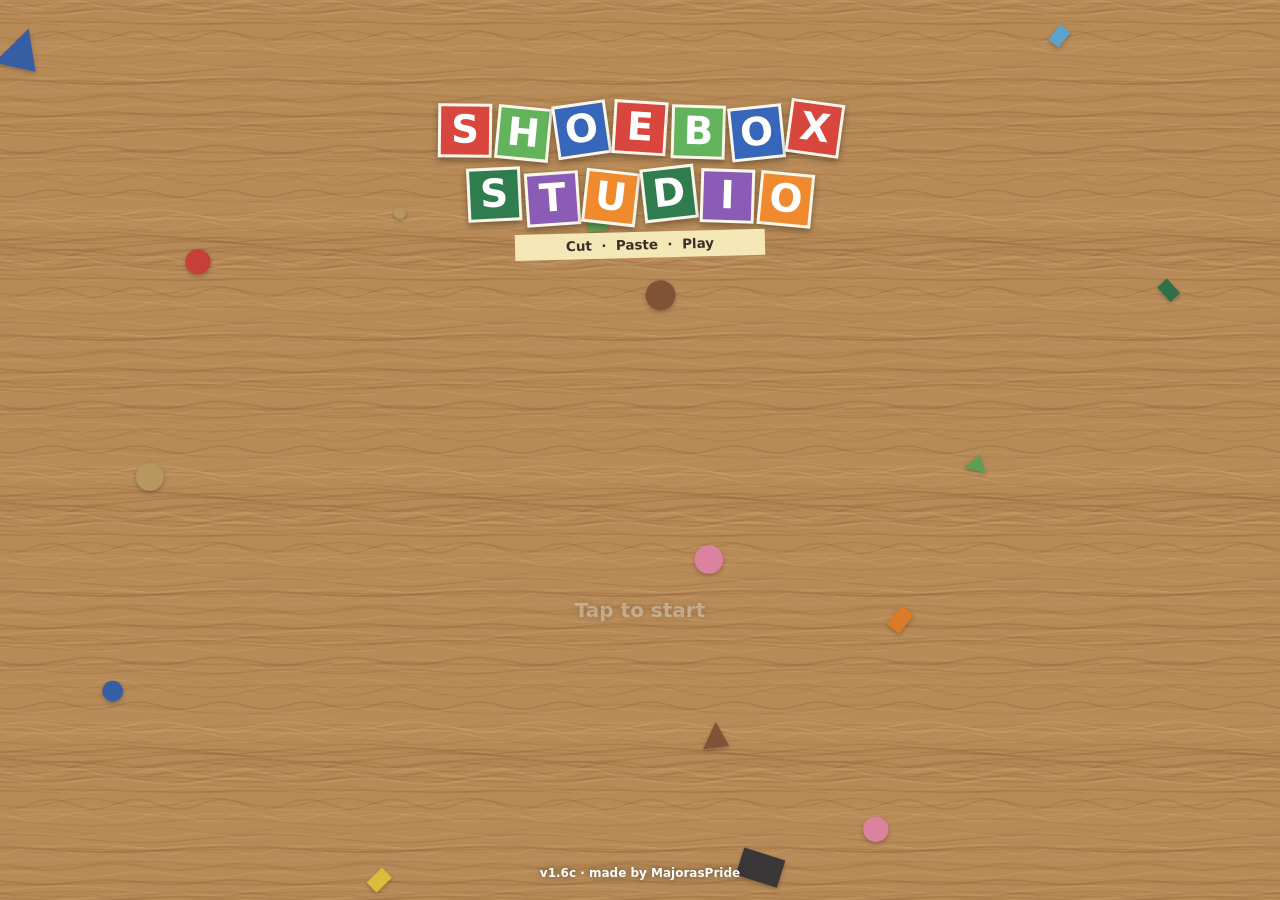
==== commit e9bf7adc: "Make it 3D menu: standee by default, Puff, Fold, Two sides, Mythic Forge model coming (T033) Co-Auth" ====
--- a/index.html
+++ b/index.html
@@ -254,6 +254,8 @@
 #r3fade{position:absolute;inset:0;background:#2a1d14;opacity:0;pointer-events:none;transition:opacity .25s}#r3fade.on{opacity:1}
 .pv3{display:block;width:100%;max-width:300px;height:230px;margin:4px auto 0;border-radius:10px;background:radial-gradient(#fbf6ea,#e7d3a8)}
 .m3s{display:flex;gap:6px;margin-top:8px}.m3s button{flex:1;padding:9px 4px;border-radius:10px;background:#eee4cf;font-size:13px;font-weight:900;line-height:1.2}.m3s button.on{background:var(--yellow);box-shadow:0 0 0 2px var(--ink) inset}
+.m3s button.off{opacity:.45;filter:grayscale(1)}
+.m3s{flex-wrap:wrap}.m3s button{min-width:56px;font-size:12px}
 </style>
 </head>
 <body>
@@ -1930,12 +1932,20 @@
 function r3dLoad(){return R3?Promise.resolve(R3):import('./r3d.js').then(m=>(R3=m))}
 function open3D(where){if(OVL)return;auInit();nbClose();closeDlg();OVL='r3d';setVol();$('#lobGo').style.display='none';toast('Opening Retro 3D…');
   r3dLoad().then(m=>m.open(where)).then(ok=>{if(ok===false){OVL=null;return}try{history.pushState({sbsTool:'r3d'},'')}catch(e){}}).catch(e=>{console.warn(e);OVL=null;setVol();toast('Retro 3D could not load. Check the connection and try again.')})}
-/* Make it 3D: a drawing becomes a flat cutout, a fold-up papercraft or a puffy clay piece (toy.m3d). Little Town 3D uses it. */
-const M3D={flat:{em:'🪧',name:'Cutout',tip:'A cardboard stand-up, like now.'},paper:{em:'📦',name:'Papercraft',tip:'Folds up out of the paper into a thick layered piece with a stand.'},clay:{em:'🫓',name:'Puffy clay',tip:'Puffs up like squishy clay, round in the middle.'}};
-function m3dDlg(toy){let st=toy.m3d||'flat';const show=()=>{if(M3STOP){M3STOP();M3STOP=null}const c=$('#pv3');if(!c)return;const n=c.cloneNode();c.replaceWith(n);r3dLoad().then(m=>m.preview(n,toy,st)).then(stop=>{if($('#pv3')===n)M3STOP=stop;else stop()}).catch(()=>toast('3D could not load'))};
-  dlg('<h2>🧊 Make it 3D</h2><canvas class="pv3" id="pv3"></canvas><div class="m3s">'+Object.keys(M3D).map(k=>'<button data-s="'+k+'" class="'+(k===st?'on':'')+'">'+M3D[k].em+'<br>'+M3D[k].name+'</button>').join('')+'</div><p id="m3tip" style="font-size:12.5px;margin:6px 0 0">'+M3D[st].tip+'</p><p style="font-size:12px;opacity:.75;margin:4px 0 0">You see it this way in Retro 3D. 2D stays the same.</p><div class="btns"><button class="alt" id="dNo">Cancel</button><button id="dYes">Save</button></div>',d=>{
-    d.querySelectorAll('[data-s]').forEach(b=>b.onclick=()=>{st=b.dataset.s;SFX.tick();d.querySelectorAll('[data-s]').forEach(x=>x.classList.toggle('on',x===b));d.querySelector('#m3tip').textContent=M3D[st].tip;show()});
-    d.querySelector('#dNo').onclick=closeDlg;d.querySelector('#dYes').onclick=()=>{if(st==='flat')delete toy.m3d;else toy.m3d=st;saveToys();closeDlg();SFX.thud();toast(toy.name+': '+M3D[st].name+' in Retro 3D')};setTimeout(show,30)})}
+/* Make it 3D (T033): every piece stands up in Retro 3D as a thick cardboard standee with no extra steps. The menu turns it into more 3D:
+   Standee (default, toy.m3d unset), Puff (inflated like clay or a pillow, 'clay'), Fold (papercraft, 'paper'), Two sides ('two': the front drawing
+   in front and the Flip-paper back behind; a one-sided piece borrows a back from the Toy Box, toy.m3dBack = its id). A greyed Mythic Forge model
+   choice waits for the Forge station. The ids 'paper' and 'clay' are kept from v1.6c so old saves keep their look. Little Town 3D uses it. */
+const M3D={flat:{em:'🪧',name:'Standee',tip:'A thick cardboard stand-up. Every piece starts like this.'},clay:{em:'🫓',name:'Puff',tip:'Puffs up like clay or a pillow: round in the middle, thin at the edges.'},paper:{em:'📦',name:'Fold',tip:'Folds up out of the paper into a thick layered papercraft with a stand.'},two:{em:'🔄',name:'Two sides',tip:'Your drawing in front, the back of the paper behind.'},forge:{em:'🐉',name:'Mythic Forge',tip:'Coming with the Forge station: a model made in Mythic Forge.',off:1}};
+function m3dDlg(toy){let st=M3D[toy.m3d]&&!M3D[toy.m3d].off?toy.m3d:'flat',back=toy.m3dBack||'';
+  const backs=()=>TOYS.filter(t=>t.id!==toy.id&&!t.road&&t.parts&&t.parts.length),
+    tipOf=k=>k==='two'?(toy.sheet?'Your drawing in front, the back of the paper (Flip) behind.':'This piece has one side. Pick a back from the Toy Box, or flip the paper at the School Desk and draw on the back.'):M3D[k].tip;
+  const show=()=>{if(M3STOP){M3STOP();M3STOP=null}const c=$('#pv3');if(!c)return;const n=c.cloneNode();c.replaceWith(n);const t2=Object.assign({},toy,{m3dBack:back||undefined});r3dLoad().then(m=>m.preview(n,t2,st)).then(stop=>{if($('#pv3')===n)M3STOP=stop;else stop()}).catch(()=>toast('3D could not load'))};
+  const pick='<div id="m3back" style="display:'+(st==='two'&&!toy.sheet?'block':'none')+';margin-top:6px"><select id="m3bs" style="width:100%;padding:8px;border-radius:10px;font-weight:800"><option value="">Back: plain cardboard</option>'+backs().map(t=>'<option value="'+t.id+'"'+(t.id===back?' selected':'')+'>Back: '+esc(t.name)+'</option>').join('')+'</select></div>';
+  dlg('<h2>🧊 Make it 3D</h2><canvas class="pv3" id="pv3"></canvas><div class="m3s">'+Object.keys(M3D).map(k=>'<button data-s="'+k+'" class="'+(k===st?'on':'')+(M3D[k].off?' off':'')+'"'+(M3D[k].off?' aria-disabled="true"':'')+'>'+M3D[k].em+'<br>'+M3D[k].name+'</button>').join('')+'</div>'+pick+'<p id="m3tip" style="font-size:12.5px;margin:6px 0 0">'+tipOf(st)+'</p><p style="font-size:12px;opacity:.75;margin:4px 0 0">You see it this way in Retro 3D, in town. 2D stays the same.</p><div class="btns"><button class="alt" id="dNo">Cancel</button><button id="dYes">Save</button></div>',d=>{
+    d.querySelectorAll('[data-s]').forEach(b=>b.onclick=()=>{const k=b.dataset.s;if(M3D[k].off){SFX.tick();d.querySelector('#m3tip').textContent=M3D[k].tip;return}st=k;SFX.tick();d.querySelectorAll('[data-s]').forEach(x=>x.classList.toggle('on',x===b));d.querySelector('#m3tip').textContent=tipOf(st);d.querySelector('#m3back').style.display=st==='two'&&!toy.sheet?'block':'none';show()});
+    d.querySelector('#m3bs').onchange=e=>{back=e.target.value;SFX.tick();show()};
+    d.querySelector('#dNo').onclick=closeDlg;d.querySelector('#dYes').onclick=()=>{if(st==='flat')delete toy.m3d;else toy.m3d=st;if(st==='two'&&!toy.sheet&&back)toy.m3dBack=back;else delete toy.m3dBack;if(R3&&R3.forget)R3.forget(toy.id);saveToys();closeDlg();SFX.thud();toast(toy.name+': '+M3D[st].name+' in Retro 3D')};setTimeout(show,30)})}
 
 /* ================= PICTURE EXAMPLES (T021) =================
    Every Art Class lesson has a finished example picture (step 0). The Drawing lessons also have one picture per step,
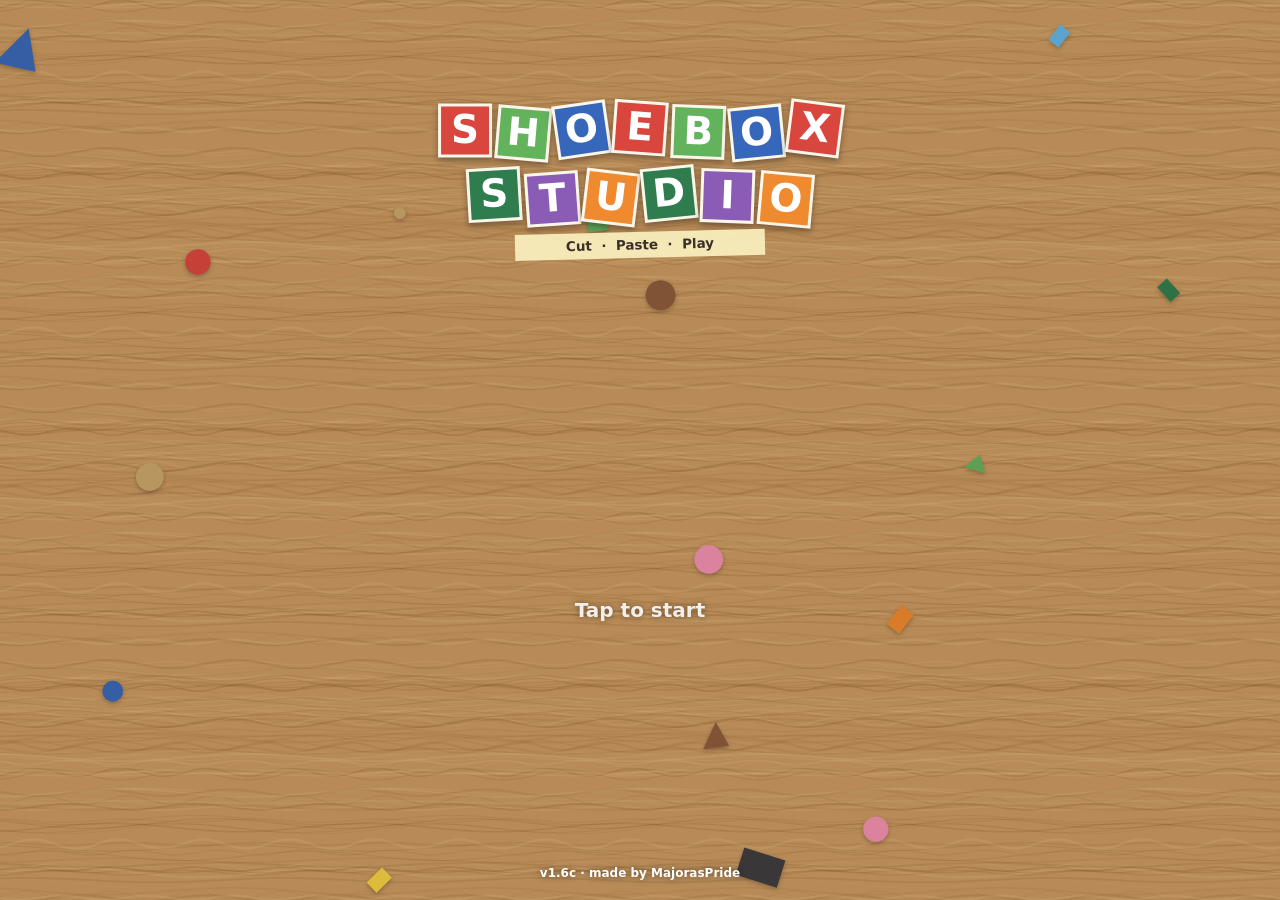
==== commit 2497026c: "Looks test (dev only): blending paint (spectral.js), clay and yarn mediums, real desk supplies from " ====
--- a/index.html
+++ b/index.html
@@ -60,14 +60,6 @@
 #lesson{position:fixed;left:8px;right:8px;top:50px;z-index:6;background:#2f6b4f;border:5px solid #8b5a3c;border-radius:8px;color:#fff;padding:7px 9px 6px;display:none;box-shadow:0 4px 10px #0006}
 #lesson.on{display:block}
 #lesT{font-size:12px;font-weight:800;opacity:.85}
-/* T022: Art Swap board */
-.asTop{display:flex;align-items:center;justify-content:space-between;gap:6px;flex-wrap:wrap;margin-bottom:6px}.asF{display:flex;gap:5px;flex-wrap:wrap}.asF button{height:32px;padding:0 12px;border-radius:16px;background:#efe6d2;color:var(--ink);font-weight:800;font-size:13px}.asF button.on{background:var(--yellow)}
-.asB{max-height:52vh;overflow-y:auto;background:#d2a56c;border:5px solid #8b5a3c;border-radius:8px;padding:4px 8px 8px}.asB h3{margin:8px 0 4px;font-size:14px;color:#3b2f2a}.asB h3 small{font-weight:700;opacity:.7}
-.asRow{display:flex;gap:8px;overflow-x:auto;padding:6px 2px 4px}.asRow.asWrap{flex-wrap:wrap;max-height:50vh;overflow-y:auto}.asRow button{position:relative;flex:none;width:96px;background:#fbf6ea;border-radius:4px;padding:8px 4px 5px;box-shadow:0 2px 3px #0004;color:var(--ink);display:flex;flex-direction:column;align-items:center}.asRow button:nth-child(odd){transform:rotate(-1.5deg)}.asRow button:nth-child(even){transform:rotate(1.2deg)}.asRow canvas{width:84px;height:63px;object-fit:contain}.asRow span{font-size:11px;font-weight:800;line-height:1.15;margin-top:3px;text-align:center}.asRow i{position:absolute;top:2px;left:50%;width:9px;height:9px;margin-left:-4.5px;border-radius:50%;background:#d9463e}.asRow b{position:absolute;top:2px;right:4px;color:#2f8a55;font-size:16px}
-/* T021: lesson pictures */
-#lesPic{display:none;gap:8px;margin:5px 0 2px}#lesPic>div{display:flex;flex-direction:column;align-items:center;cursor:pointer}#lesPic canvas{width:96px;height:72px;border-radius:5px;border:2px solid #f6f0e2;background:#f6f0e2}#lesPic small{font-size:10.5px;font-weight:800;opacity:.85}
-.les canvas{width:56px;height:42px;border-radius:4px;flex:none;background:#f6f0e2;box-shadow:0 1px 2px #0004}
-.exfr{display:grid;grid-template-columns:repeat(3,1fr);gap:8px;background:#f6f2e9;border:3px solid #b9bcc2;border-radius:12px;padding:10px}.exfr button{position:relative;background:#fff;border-radius:6px;padding:12px 4px 6px;box-shadow:0 2px 3px #0003;display:flex;flex-direction:column;align-items:center;color:var(--ink)}.exfr canvas{width:100%;height:auto;max-height:90px;object-fit:contain}.exfr span{font-size:11.5px;font-weight:800;margin-top:2px;text-align:center}.exfr i{position:absolute;top:-5px;left:50%;width:16px;height:16px;margin-left:-8px;border-radius:50%;box-shadow:0 2px 2px #0005}
 #lesS{font-size:14.5px;font-weight:700;line-height:1.3;margin:3px 0 6px;min-height:38px}
 #lesB{display:flex;align-items:center;gap:6px}
 #lesB button{height:34px;min-width:44px;padding:0 10px;border-radius:17px;background:var(--paper);color:var(--ink);font-weight:900;font-size:14px}
@@ -254,9 +246,8 @@
 #r3fade{position:absolute;inset:0;background:#2a1d14;opacity:0;pointer-events:none;transition:opacity .25s}#r3fade.on{opacity:1}
 .pv3{display:block;width:100%;max-width:300px;height:230px;margin:4px auto 0;border-radius:10px;background:radial-gradient(#fbf6ea,#e7d3a8)}
 .m3s{display:flex;gap:6px;margin-top:8px}.m3s button{flex:1;padding:9px 4px;border-radius:10px;background:#eee4cf;font-size:13px;font-weight:900;line-height:1.2}.m3s button.on{background:var(--yellow);box-shadow:0 0 0 2px var(--ink) inset}
-.m3s button.off{opacity:.45;filter:grayscale(1)}
-.m3s{flex-wrap:wrap}.m3s button{min-width:56px;font-size:12px}
 </style>
+<link rel="stylesheet" href="looks/looks.css"><!-- Looks pass (looks test, dev only) -->
 </head>
 <body>
 <canvas id="cv"></canvas>
@@ -270,7 +261,7 @@
 <div id="lobbyUI" class="scr"><button id="lobGo"></button><div id="lobRow"><button id="lobMove">✋ Move things</button><button id="lob3d" aria-label="Retro 3D">🧊 3D</button><button id="lobQuick">☰ Quick jump</button></div></div>
 <div id="ovl"><div id="ovlBar"><button id="ovlBack">◀ Back to the studio</button><button id="ovlSave" style="display:none">💾 Save to Studio</button><div id="ovlTtl"></div><a id="ovlOut" target="_blank" rel="noopener" aria-label="Open on its own page" title="Open on its own page">↗</a></div><div id="ovlBox"></div></div>
 <div id="classUI" class="scr"><div id="classIn"></div></div>
-<div id="lesson"><div id="lesT"></div><div id="lesPic"><div id="lesPicFW"><canvas id="lesPicF"></canvas><small>Finished</small></div><div id="lesPicSW"><canvas id="lesPicS"></canvas><small>This step</small></div></div><div id="lesS"></div><div id="lesB"><button id="lesP">◀</button><span id="lesN"></span><button id="lesX">▶</button><button id="lesH">Hide</button><button id="lesQ">✕</button></div></div>
+<div id="lesson"><div id="lesT"></div><div id="lesS"></div><div id="lesB"><button id="lesP">◀</button><span id="lesN"></span><button id="lesX">▶</button><button id="lesH">Hide</button><button id="lesQ">✕</button></div></div>
 <button id="lesPill"></button>
 <div id="craftUI" class="scr"><div id="hint"></div><div id="chips"></div><div id="tabs"></div></div>
 <div id="stageUI" class="scr"><div id="itemBar"></div><div id="stageBtns"></div><div id="tray"></div></div>
@@ -285,23 +276,23 @@
 <div id="toast"></div>
 <script>
 'use strict';
-/* Shoebox Studio (was Craft Loft) v1.6c + T020 VHS spot + T021 picture examples + T022 Art Swap — by MajorasPride. All art, sound and music are made in code. No outside assets. */
+/* Shoebox Studio (was Craft Loft) v1.6c — by MajorasPride. All art, sound and music are made in code. No outside assets. */
 const $=s=>document.querySelector(s);
 const cv=$('#cv'),g=cv.getContext('2d');
 let W=0,H=0,DPR=1,NOW=0,DT=0,SCR='title',FROM='',RESUMING=0;
 /* v1.5: the game remembers where you left off (the studio, your house or Little Town) and starts you there. New players start in the studio. */
-function resume(){const wh=(typeof LS!=='undefined'&&LS.get('where',null))||{s:'home'};const s=['home','house','town','shop'].includes(wh.s)?wh.s:'home';if(s==='house'){const hh=LS.get('househero',null);if(hh)HOUSE.hero=hh}if(s==='shop'){if(wh.shop&&SHOPS[wh.shop])SHOP_ID=wh.shop;const sh=LS.get(shopRoom().key,null);if(sh)shopRoom().hero=sh}RESUMING=1;try{go(s)}finally{RESUMING=0}if(s==='town'&&wh.walk){ST.walk=true;ST.cam.x=TOWN.hero.x-W/2/ST.z;ST.cam.y=TOWN.hero.y-H*.45/ST.z;buildStageUI();LS.set('where',{s:'town',walk:1})}}
+function resume(){const wh=(typeof LS!=='undefined'&&LS.get('where',null))||{s:'home'};const s=['home','house','town'].includes(wh.s)?wh.s:'home';if(s==='house'){const hh=LS.get('househero',null);if(hh)HOUSE.hero=hh}RESUMING=1;try{go(s)}finally{RESUMING=0}if(s==='town'&&wh.walk){ST.walk=true;ST.cam.x=TOWN.hero.x-W/2/ST.z;ST.cam.y=TOWN.hero.y-H*.45/ST.z;buildStageUI();LS.set('where',{s:'town',walk:1})}}
 const TAU=Math.PI*2,clamp=(v,a,b)=>v<a?a:v>b?b:v,rnd=(a=1,b)=>b===undefined?Math.random()*a:a+Math.random()*(b-a);
 const dist=(a,b)=>Math.hypot(a.x-b.x,a.y-b.y);
 function resize(){DPR=Math.min(2,window.devicePixelRatio||1);W=innerWidth;H=innerHeight;cv.width=Math.round(W*DPR);cv.height=Math.round(H*DPR)}
-addEventListener('resize',()=>{resize();if(SCR==='craft')fitDesk(false);if(SCR==='level'||SCR==='town')stageZoom();if(isRoomScr(SCR)){lobZoom();lobCam(true)}if(SCR==='kit')kitSize()});
+addEventListener('resize',()=>{resize();if(SCR==='craft')fitDesk(false);if(SCR==='level'||SCR==='town')stageZoom();if(SCR==='home'||SCR==='house'){lobZoom();lobCam(true)}if(SCR==='kit')kitSize()});
 const LS={get(k,d){try{const v=localStorage.getItem('craftloft_'+k);return v?JSON.parse(v):d}catch(e){return d}},set(k,v){try{localStorage.setItem('craftloft_'+k,JSON.stringify(v));return true}catch(e){return false}}};
 /* ================= BUILT-IN TOOLS (Story Shelf, Beat Bop Doodle) ================= */
 /* Each tool is its own page in a folder of this repo. openTool() shows it full screen in a frame, with a Back button on top.
    To add a tool: put its page in a folder, add one line to TOOLS, then call openTool('id') from a station. */
 const TOOLS={shelf:{src:'story-shelf/index.html',name:'Story Shelf'},bbd:{src:'beat-bop-doodle/index.html',name:'Beat Bop Doodle'}};
 let OVL=null;
-function openTool(id){const t=TOOLS[id];if(!t||OVL)return;OVL=id;$('#ovlSave').style.display=id==='bbd'?'':'none';closeDlg();$('#ovlTtl').textContent=t.name;$('#ovlBack').textContent=SCR==='house'?'◀ Back to the house':SCR==='shop'?'◀ Back to the store':'◀ Back to the studio';$('#ovlOut').href=t.src;
+function openTool(id){const t=TOOLS[id];if(!t||OVL)return;OVL=id;$('#ovlSave').style.display=id==='bbd'?'':'none';closeDlg();$('#ovlTtl').textContent=t.name;$('#ovlBack').textContent=SCR==='house'?'◀ Back to the house':'◀ Back to the studio';$('#ovlOut').href=t.src;
   const f=document.createElement('iframe');f.title=t.name;f.setAttribute('allow','autoplay; fullscreen; clipboard-write');f.src=t.src;$('#ovlBox').append(f);$('#ovl').classList.add('on');$('#lobGo').style.display='none';setVol();
   try{history.pushState({sbsTool:id},'')}catch(e){}}
 function closeTool(fromBack){if(!OVL)return;if(OVL==='proj'){projClose(fromBack);return}if(OVL==='vhs'){vhsClose(fromBack);return}if(OVL==='r3d'){if(R3&&R3.isOpen())R3.close();else OVL=null;if(!fromBack){try{if(history.state&&history.state.sbsTool)history.back()}catch(e){}}return}OVL=null;$('#ovl').classList.remove('on');$('#ovlBox').innerHTML='';setVol();RM.near=undefined;try{SFX.tick()}catch(e){}
@@ -575,7 +566,7 @@
   return{toy:{id:'t'+Date.now().toString(36),name,w:Math.round(aw*sc),h:Math.round(ah*sc),beh:'solid',color:P.color,parts},members}}
 function actToyBox(){const p=C.sel;if(!p){toast('Tap the piece you finished, then tap Toy box');return}const n=TOYS.filter(t=>!t.starter).length+1,two=plan(p).members.some(q=>q.back);let b=bakeSide(p,'','front');
   dlg('<h2>Put it in the toy box?</h2><canvas class="pv" id="pv"></canvas><p>Give it a name:</p><input type="text" id="tn" maxlength="24" value="My piece '+n+'"><label class="lb" for="tty">What is it?</label><select id="tty"><option value="piece">📄 Piece</option><option value="creature">🐾 Creature</option><option value="tile">🧱 Tile</option><option value="sticker">🏷️ Sticker</option></select>'+(two?'<label class="lb" for="tsd">Which side?</label><select id="tsd"><option value="front">Front</option><option value="back">Back</option></select>':'')+'<label class="lb" for="tact">In Little Town it...</label><select id="tact">'+actOpts('none')+'</select><div class="btns"><button class="alt" id="dNo">Not yet</button><button id="dYes">Into the toy box</button></div>',d=>{thumb(d.querySelector('#pv'),b.toy);d.querySelector('#dNo').onclick=()=>{delete SPR[b.toy.id];closeDlg()};if(two)d.querySelector('#tsd').onchange=e=>{delete SPR[b.toy.id];b=bakeSide(p,'',e.target.value);thumb(d.querySelector('#pv'),b.toy)};
-    d.querySelector('#dYes').onclick=()=>{b.toy.name=(d.querySelector('#tn').value||'My piece '+n).trim().slice(0,24);b.toy.act=d.querySelector('#tact').value;b.toy.med=medMerge(b.members);if(two){b.toy.side=d.querySelector('#tsd').value;if(b.members.length===1){const sh=sheetOf(b.members[0]);if(sh)b.toy.sheet=sh}}TOYS.push(b.toy);if(!saveToys()){TOYS.pop();toast('The toy box is full. Remove a toy first.');return}libAddToy(b.toy,d.querySelector('#tty').value);b.members.forEach(removePiece);C.sel=null;C.undo=[];SFX.thud();closeDlg();updBadge();toast(b.toy.name+' is in the toy box');saveDeskSoon();asAfterSave(b.toy)/* T022 */}})}
+    d.querySelector('#dYes').onclick=()=>{b.toy.name=(d.querySelector('#tn').value||'My piece '+n).trim().slice(0,24);b.toy.act=d.querySelector('#tact').value;b.toy.med=medMerge(b.members);if(two){b.toy.side=d.querySelector('#tsd').value;if(b.members.length===1){const sh=sheetOf(b.members[0]);if(sh)b.toy.sheet=sh}}TOYS.push(b.toy);if(!saveToys()){TOYS.pop();toast('The toy box is full. Remove a toy first.');return}libAddToy(b.toy,d.querySelector('#tty').value);b.members.forEach(removePiece);C.sel=null;C.undo=[];SFX.thud();closeDlg();updBadge();toast(b.toy.name+' is in the toy box');saveDeskSoon()}})}
 function toyToDesk(toy){if(toy.sheet&&toy.parts.length===1){sheetToDesk(toy);return}/* v1.6a: a two-sided sheet comes back with both sides */const ps=[];let n=toy.parts.length;const v=C.view;toy.parts.forEach((pt,i)=>{const im=new Image();im.onload=()=>{const a=mkCanvas(pt.w,pt.h,true);a._x.drawImage(im,0,0,a.width,a.height);ps[i]=newPiece(a,v.x-toy.w/2+pt.x+pt.w/2,v.y-toy.h/2+pt.y+pt.h/2,0,toy.color||'#f6f2e9');ps[i].med=medCopy(toy.med);
       if(--n===0){toy.parts.map((q,j)=>j).sort((a2,b2)=>toy.parts[a2].z-toy.parts[b2].z).forEach(j=>C.pieces.push(ps[j]));toy.parts.forEach((q,j)=>{if(q.parent>=0){const pw={x:v.x-toy.w/2+q.px,y:v.y-toy.h/2+q.py},A=ps[q.parent],B=ps[j];C.bonds.push({a:A.id,b:B.id,type:'pin',la:toLocal(A,pw.x,pw.y),lb:toLocal(B,pw.x,pw.y),gid:++C.gid})}});C.sel=ps[0];saveDeskSoon()}};im.src=pt.src})}
 /* ---- keep the desk between visits ---- */
@@ -666,9 +657,9 @@
   for(const b of C.bits){b.x+=b.vx*DT;b.y+=b.vy*DT;b.vy+=260*DT;b.r+=b.vr*DT;b.life-=DT*.9}C.bits=C.bits.filter(b=>b.life>0)}
 function drawScissors(c,x,y,ang,open,col){c.save();c.translate(x,y);c.rotate(ang);c.translate(-52,0);for(const s of[-1,1]){c.save();c.rotate(s*open/2);c.fillStyle='#cfd5dd';c.strokeStyle='#7c858f';c.lineWidth=1;c.beginPath();c.moveTo(52,0);c.lineTo(0,-5*s);c.lineTo(-4,1*s);c.closePath();c.fill();c.stroke();c.strokeStyle=col;c.lineWidth=6;c.beginPath();c.ellipse(-22,-11*s,15,9,0,0,TAU);c.stroke();c.restore()}c.fillStyle='#555';c.beginPath();c.arc(0,0,3,0,TAU);c.fill();c.restore()}
 function drawCraft(){const v=C.view,ct=C.ctr||deskCtr(),z=v.z;g.fillStyle='#5b3d2b';g.fillRect(0,0,W,H);g.save();g.translate(ct.x,ct.y);g.scale(z,z);g.translate(-v.x,-v.y);
-  g.fillStyle='rgba(0,0,0,.35)';rr(g,-648,-788,1316,1596,26);g.fill();g.fillStyle=g.createPattern(WOOD,'repeat');rr(g,-660,-800,1320,1600,24);g.fill();asCover('room_desk',g,-660,-800,1320,1600);/* T022 */g.strokeStyle='rgba(90,55,25,.6)';g.lineWidth=5;g.stroke();
+  g.fillStyle='rgba(0,0,0,.35)';rr(g,-648,-788,1316,1596,26);g.fill();g.fillStyle=g.createPattern(WOOD,'repeat');rr(g,-660,-800,1320,1600,24);g.fill();g.strokeStyle='rgba(90,55,25,.6)';g.lineWidth=5;g.stroke();
   g.fillStyle='rgba(70,40,15,.35)';rr(g,-230,-770,460,36,18);g.fill();g.save();g.translate(-150,-752);g.fillStyle='#f5d142';g.fillRect(0,-6,250,12);g.fillStyle='#f191b3';g.fillRect(-22,-6,22,12);g.fillStyle='#b9bcc2';g.fillRect(-4,-6,8,12);g.fillStyle='#e8c9a0';g.beginPath();g.moveTo(250,-6);g.lineTo(272,0);g.lineTo(250,6);g.fill();g.fillStyle='#333';g.beginPath();g.moveTo(264,-2.2);g.lineTo(272,0);g.lineTo(264,2.2);g.fill();g.restore();
-  for(const p of C.pieces){if(C.handA&&C.handA.p===p)continue;drawPiece(g,p)}asGuide(g);/* T022 */
+  for(const p of C.pieces){if(C.handA&&C.handA.p===p)continue;drawPiece(g,p)}
   if(C.sel&&!(C.handA&&C.handA.p===C.sel)){const p=C.sel,k=ensureSkin(p);g.save();g.transform(...pm(p));g.strokeStyle='rgba(255,255,255,.95)';g.lineWidth=2.2/z;g.setLineDash([9/z,7/z]);g.lineDashOffset=-NOW/60;g.strokeRect(k.ox-5,k.oy-5,k.c.width+10,k.c.height+10);g.setLineDash([]);g.restore();
     if(C.tool==='hand'){const kp=knobPos(p);g.fillStyle='#fff';g.strokeStyle='#3b2f2a';g.lineWidth=2/z;g.beginPath();g.arc(kp.x,kp.y,14/z,0,TAU);g.fill();g.stroke();g.fillStyle='#3b2f2a';g.font='900 '+(17/z)+'px system-ui';g.textAlign='center';g.textBaseline='middle';g.fillText('↻',kp.x,kp.y+1/z)}}
   drawGuides(g);
@@ -692,46 +683,9 @@
 if(!TOWN.house)TOWN.house={x:930,y:500};
 /* v1.5: the studio is a building in Little Town too. Same rules as the house: walk to it to go in, drag it in build mode to move it. */
 if(!TOWN.studio)TOWN.studio={x:600,y:470};
-const HDOOR={x:27,y:18},SDOOR={x:0,y:20},BLD={house:{door:HDOOR,hw:88,top:154,scr:'house',name:'My House'},studio:{door:SDOOR,hw:112,top:196,scr:'home',name:'the Studio'},
-  /* T032: shops are buildings too. Each shop is one line here (scr:'shop' + its SHOPS id) and one line in SHOPS (look, room). Its place is saved as TOWN[id]. */
-  supply:{door:{x:47,y:20},hw:92,top:182,scr:'shop',shop:'supply',name:'the Supply Store'}};
-/* T032: a building that a town does not have yet gets a free spot near the road (old towns and the showcase town alike; nothing else moves) */
-function bldSpot(T,k){const b=BLD[k],roads=(T.items||[]).filter(isRoad),pad=18;let best=null,bd=1e9;
-  const clear=p=>{const x0=p.x-b.hw-pad,x1=p.x+b.hw+pad,y0=p.y-b.top-pad,y1=p.y+44;
-    for(const it of T.items||[]){const r=itemRect(it);if(r&&r.x<x1&&r.x+r.w>x0&&r.y<y1&&r.y+r.h>y0)return false}
-    for(const o in BLD){if(o===k||!T[o])continue;const q=T[o],c=BLD[o];if(q.x-c.hw-pad<x1&&q.x+c.hw+pad>x0&&q.y-c.top<y1&&q.y+44>y0)return false}
-    const h=T.hero;return!(h&&h.x>x0-20&&h.x<x1+20&&h.y>y0&&h.y<y1+30)};
-  for(let y=TW.H-60;y>=b.top+60;y-=20)for(let x=b.hw+40;x<=TW.W-b.hw-40;x+=20){const p={x,y};if(!clear(p))continue;let d=roads.length?1e9:Math.hypot(x-TW.W/2,y-TW.H/2);for(const r of roads)d=Math.min(d,Math.hypot(r.x-x,r.y-(y+30)));if(d<bd){bd=d;best=p}}
-  return best||{x:TW.W-b.hw-60,y:b.top+80}}
-function ensureBlds(T){let ch=0;for(const k in BLD)if(!T[k]){T[k]=bldSpot(T,k);ch=1}return ch}
-if(ensureBlds(TOWN))LS.set('town',TOWN);
-const BLDDRAW=k=>k==='house'?drawTownHouse:k==='studio'?drawTownStudio:drawTownSupply;/* looked up at draw time, so Art Swap's wrapped versions are used */
-function goBld(k){const b=BLD[k];if(b.shop)SHOP_ID=b.shop;go(b.scr)}
-function bldAt(w){for(const k in BLD){const p=TOWN[k],b=BLD[k];if(Math.abs(w.x-p.x)<b.hw&&w.y>p.y-b.top&&w.y<p.y+12)return k}return null}
+const HDOOR={x:27,y:18},SDOOR={x:0,y:20},BLD={house:{door:HDOOR,hw:88,top:154,scr:'house'},studio:{door:SDOOR,hw:112,top:196,scr:'home'}};
+function bldAt(w){for(const k of['house','studio']){const p=TOWN[k],b=BLD[k];if(Math.abs(w.x-p.x)<b.hw&&w.y>p.y-b.top&&w.y<p.y+12)return k}return null}
 function houseAt(w){return bldAt(w)==='house'}
-/* T032: the Supply Store: a cardboard shop front with a striped paper awning, a painted sign and a window full of supplies */
-function drawTownSupply(c,p,tag){c.save();c.translate(p.x,p.y);c.fillStyle='rgba(0,0,0,.2)';c.beginPath();c.ellipse(0,2,100,15,0,0,TAU);c.fill();
-  c.fillStyle='#e7c48c';rr(c,-82,-128,164,128,5);c.fill();c.strokeStyle='#8b5a3c';c.lineWidth=3;c.stroke();
-  c.strokeStyle='rgba(139,90,60,.22)';c.lineWidth=1.5;c.beginPath();for(let x=-72;x<80;x+=11){c.moveTo(x,-124);c.lineTo(x,-4)}c.stroke();
-  /* sign board on the roof */
-  c.save();c.translate(0,-148);c.rotate(.03);c.fillStyle='#3b6fb6';rr(c,-78,-20,156,34,6);c.fill();c.strokeStyle='#fbf6ea';c.lineWidth=3;c.stroke();c.fillStyle='#fbf6ea';c.font='900 15px ui-rounded,system-ui,sans-serif';c.textAlign='center';c.textBaseline='middle';c.fillText('SUPPLY STORE',0,-3);c.textBaseline='alphabetic';c.restore();
-  c.fillStyle='#8b5a3c';c.fillRect(-60,-134,5,8);c.fillRect(55,-134,5,8);
-  /* striped awning with a scalloped edge */
-  for(let i=0;i<9;i++){c.fillStyle=i%2?'#fbf6ea':'#e8443a';c.beginPath();c.moveTo(-90+i*20,-122);c.lineTo(-70+i*20,-122);c.lineTo(-68+i*20,-98);c.lineTo(-92+i*20,-98);c.closePath();c.fill();c.beginPath();c.arc(-80+i*20,-98,10.5,0,Math.PI);c.fill()}
-  c.strokeStyle='rgba(120,30,25,.35)';c.lineWidth=2;c.beginPath();c.moveTo(-92,-98);c.lineTo(88,-98);c.stroke();
-  /* shop window: crayons in a cup, paper rolls, a paint pot */
-  c.fillStyle='#fbf6ea';rr(c,-72,-78,78,56,4);c.fill();c.fillStyle=nightK()>.35?'#ffe2a0':'#cfe9f4';c.fillRect(-68,-74,70,48);
-  ['#e8443a','#f7d23e','#4fb3e8','#5bbf5a','#8b5cb6'].forEach((k,i)=>{c.fillStyle=k;c.fillRect(-62+i*5,-58-(i%2)*4,4,22);c.beginPath();c.moveTo(-62+i*5,-58-(i%2)*4);c.lineTo(-60+i*5,-63-(i%2)*4);c.lineTo(-58+i*5,-58-(i%2)*4);c.fill()});
-  c.fillStyle='#8b5a3c';c.fillRect(-64,-40,28,14);
-  [['#f191b3',-24],['#62b6e8',-12]].forEach(([k,x])=>{c.fillStyle=k;c.fillRect(x-5,-66,10,40);c.fillStyle='rgba(255,255,255,.5)';c.beginPath();c.ellipse(x,-66,5,2.5,0,0,TAU);c.fill()});
-  c.fillStyle='#63b35d';rr(c,-6,-42,10,16,2);c.fill();c.fillStyle='#fbf6ea';c.fillRect(-6,-44,10,3);
-  c.fillStyle='#8b5a3c';c.fillRect(-72,-24,78,4);
-  /* door with an OPEN card */
-  c.fillStyle='#6b4a34';rr(c,22,-80,50,80,6);c.fill();c.fillStyle='#e8443a';rr(c,26,-76,42,76,4);c.fill();c.fillStyle='#cfe9f4';rr(c,32,-70,30,26,3);c.fill();
-  c.fillStyle='#fbf6ea';c.fillRect(36,-40,22,10);c.fillStyle='#2d8a57';c.font='900 7px system-ui';c.textAlign='center';c.fillText('OPEN',47,-32.5);c.fillStyle='#f5d142';c.beginPath();c.arc(62,-22,3,0,TAU);c.fill();
-  c.fillStyle='#f5d142';c.beginPath();c.ellipse(47,9,24,6,0,0,TAU);c.fill();
-  if(tag){c.font='800 13px ui-rounded,system-ui,sans-serif';const t='Supply Store',w=c.measureText(t).width+16;c.translate(0,-196);c.rotate(-.02);c.fillStyle='#fbf6ea';c.shadowColor='rgba(0,0,0,.3)';c.shadowBlur=4;c.shadowOffsetY=2;rr(c,-w/2,-11,w,22,5);c.fill();c.shadowColor='transparent';c.fillStyle='#3b2f2a';c.textAlign='center';c.textBaseline='middle';c.fillText(t,0,1);c.font='700 10.5px system-ui';c.fillStyle='#fff';c.shadowColor='rgba(0,0,0,.6)';c.shadowBlur=3;c.fillText(tag,0,18);c.shadowColor='transparent';c.textBaseline='alphabetic'}
-  c.restore()}
 function drawTownStudio(c,p,tag){c.save();c.translate(p.x,p.y);c.fillStyle='rgba(0,0,0,.2)';c.beginPath();c.ellipse(0,2,116,16,0,0,TAU);c.fill();
   /* a big cardboard shoebox standing on its side, lid propped up as an awning */
   c.fillStyle='#c98e55';rr(c,-100,-150,200,150,6);c.fill();c.strokeStyle='#7d5233';c.lineWidth=3;c.stroke();
@@ -764,11 +718,6 @@
 function itemAt(w){const arr=drawOrder();for(let i=arr.length-1;i>=0;i--){const r=itemRect(arr[i]);if(r&&w.x>=r.x&&w.x<=r.x+r.w&&w.y>=r.y&&w.y<=r.y+r.h)return arr[i]}return null}
 function drawItem(c,it,t,swing){const toy=toyById(it.toy);if(!toy)return;c.save();c.translate(it.x,it.y);c.scale(it.s*it.flip,it.s);c.translate(-toy.w/2,-toy.h);drawToy(c,toy,t,swing);c.restore()}
 function clampCam(){const vw=W/ST.z,vh=H/ST.z;if(ST.kind==='level'){ST.cam.x=clamp(ST.cam.x,-120,Math.max(-120,LV.W+120-vw));ST.cam.y=clamp(ST.cam.y,LV.TOP-60,LV.G-vh*.4)}else{ST.cam.x=clamp(ST.cam.x,-260,Math.max(-260,TW.W+260-vw));ST.cam.y=clamp(ST.cam.y,-260,Math.max(-260,TW.H+420-vh))}}
-/* T029: which way a town piece faces in Retro 3D, in 8 steps (0 = front, toward you in 2D; 2 = right; 4 = back; 6 = left).
-   it.rot is set by Build mode's Turn button and saved with the piece. Without it, the piece faces the nearest road (within 160), else the front. */
-const FACE_NAMES=['the front','front-right','the right','back-right','the back','back-left','the left','front-left'];
-function faceStep(it){if(typeof it.rot==='number')return((it.rot%8)+8)%8;let best=null,bd=160;for(const o of TOWN.items){if(o===it||!isRoad(o))continue;const t=toyById(o.toy);if(!t)continue;const ry=o.y-t.h*(o.s||1)/2,d=Math.hypot(o.x-it.x,ry-it.y);if(d<bd){bd=d;best={x:o.x,y:ry}}}
-  if(!best||bd<8)return 0;return((Math.round(Math.atan2(best.x-it.x,best.y-it.y)/(Math.PI/4))%8)+8)%8}
 function fixItem(it){if(ST.kind==='level'){it.x=clamp(it.x,0,LV.W);if(it.y>LV.G-10)it.y=LV.G;it.y=Math.max(LV.TOP+40,it.y)}else{it.x=clamp(it.x,20,TW.W-20);it.y=clamp(it.y,40,TW.H-10);if(it.s===1&&isRoad(it)){it.x=clamp(Math.round(it.x/100)*100,0,TW.W);it.y=clamp(Math.round((it.y-70)/100)*100+70,170,TW.H-30)}}}
 function sDown(e){const w=sw(e.clientX,e.clientY);if(ST.play)return;if(ST.kind==='level'&&ST.layer==='hud'){hudDown(e);return}if(ST.walk){const dI=ST.kind==='town'&&itemAt(w);if(dI&&dI.act==='door'){dI.open=!dI.open;SFX.clack();saveStage();toast(dI.open?'Open':'Closed');return}const bk=ST.kind==='town'?bldAt(w):null;if(bk){const p=TOWN[bk],dr=BLD[bk].door;ST.tgt={x:p.x+dr.x,y:p.y+dr.y};ST.pendH=bk;ST.st={k:'toHouse'};return}ST.pendH=0;ST.tgt={x:clamp(w.x,20,TW.W-20),y:clamp(w.y,40,TW.H-10)};ST.st={k:'walk'};return}
   if(ST.arm){const t=toyById(ST.arm);if(!t){ST.arm=null;return}if(ST.d.items.length>=120){toast('That is a lot of pieces! Remove some first.');return}const s=Math.min(1,150/Math.max(t.w,t.h)),it={toy:t.id,x:w.x,y:w.y+t.h*s/2,s,flip:1,beh:t.beh||'solid'};if(ST.kind==='town'){it.act=t.act||'none';if(t.road||it.act==='vehicle')it.tb='pass'}fixItem(it);ST.d.items.push(it);ST.sel=it;SFX.thwap();ST.st={k:'drag',it,ox:w.x-it.x,oy:w.y-it.y};updItemBar();return}
@@ -781,7 +730,7 @@
   else if(st.k==='pan'){ST.cam.x=st.cx-(e.clientX-st.sx)/ST.z;ST.cam.y=st.cy-(e.clientY-st.sy)/ST.z;clampCam()}
   else if(st.k==='house'){if(!st.mv&&Math.hypot(e.clientX-st.sx,e.clientY-st.sy)>10)st.mv=1;if(st.mv){const b=TOWN[st.b];b.x=clamp(w.x-st.ox,120,TW.W-120);b.y=clamp(w.y-st.oy,230,TW.H-40)}}
   else if(st.k==='walk')ST.tgt={x:clamp(w.x,20,TW.W-20),y:clamp(w.y,40,TW.H-10)}}
-function sUp(e,pin){const st=ST.st;ST.st=null;if(st&&st.k==='house'){if(st.mv)saveStage();else if(!pin){SFX.tick();goBld(st.b)}return}if(st&&(st.k==='drag'||st.k==='spec'||(st.k==='hud'&&st.moved)))saveStage()}
+function sUp(e,pin){const st=ST.st;ST.st=null;if(st&&st.k==='house'){if(st.mv)saveStage();else if(!pin){SFX.tick();go(BLD[st.b].scr)}return}if(st&&(st.k==='drag'||st.k==='spec'||(st.k==='hud'&&st.moved)))saveStage()}
 function sPinch(pz){if(pz.cx0===undefined){pz.cx0=ST.cam.x;pz.cy0=ST.cam.y}ST.cam.x=pz.cx0-(pz.cx-pz.mx)/ST.z;ST.cam.y=pz.cy0-(pz.cy-pz.my)/ST.z;clampCam()}
 /* ---- play ---- */
 function buildGrid(){const gr=new Uint8Array(GW*GH);[['solid',1],['bouncy',3],['ouch',5]].forEach(([beh,bit])=>{const c=mkCanvas(GW,GH,true),x=c._x;x.scale(.25,.25);x.translate(0,-LV.TOP);LVL.items.forEach(it=>{if(it.beh===beh)drawItem(x,it,0,0)});const d=x.getImageData(0,0,GW,GH).data;for(let i=0;i<GW*GH;i++)if(d[i*4+3]>90)gr[i]|=bit});ST.grid=gr}
@@ -809,15 +758,15 @@
     if(ST.hop){const h=ST.hop;h.t+=DT/.5;const k=Math.min(1,h.t);hr.x=h.x0+(h.x1-h.x0)*k;hr.y=h.y0+(h.y1-h.y0)*k;ST.th.z=Math.sin(k*Math.PI)*h.ht;ST.th.ph+=DT*10;if(k>=1){ST.hop=null;ST.th.z=0;SFX.step()}}
     else if(ST.tgt){const dx=ST.tgt.x-hr.x,dy=ST.tgt.y-hr.y,d=Math.hypot(dx,dy);if(d>4){const v=Math.min(d,175*DT),ux=dx/d,uy=dy/d,nx=hr.x+ux*v,ny=hr.y+uy*v,cur=townHit(hr.x,hr.y),free=(x,y)=>{const h=townHit(x,y);return !h||h===cur},hit=townHit(nx,ny);let moved=true;
         if(hit&&hit!==cur){moved=false;if((hit.tb||'block')==='climb'){let sd=10,ex=0,ey=0;for(;sd<420;sd+=8){ex=hr.x+ux*sd;ey=hr.y+uy*sd;if(townHit(ex,ey)!==hit)break}ex+=ux*8;ey+=uy*8;if(sd<420&&!townHit(ex,ey)&&ex>20&&ex<TW.W-20&&ey>40&&ey<TW.H-10){const r=itemRect(hit);ST.hop={x0:hr.x,y0:hr.y,x1:ex,y1:ey,t:0,ht:Math.min(90,r.h*.7+24)};SFX.jump()}else ST.tgt=null}
-          else if(free(nx,hr.y)&&Math.abs(ux)>.2){hr.x=nx;moved=true}else if(free(hr.x,ny)&&Math.abs(uy)>.2){hr.y=ny;moved=true}else if(ST.pendH&&d<190){const bk=ST.pendH;ST.pendH=0;ST.tgt=null;SFX.tick();goBld(bk);return}else{ST.tgt=null;ST.pendH=0;if(!ST.bumpT||NOW-ST.bumpT>900){ST.bumpT=NOW;SFX.thud()}}}
+          else if(free(nx,hr.y)&&Math.abs(ux)>.2){hr.x=nx;moved=true}else if(free(hr.x,ny)&&Math.abs(uy)>.2){hr.y=ny;moved=true}else if(ST.pendH&&d<190){const bk=ST.pendH;ST.pendH=0;ST.tgt=null;SFX.tick();go(BLD[bk].scr);return}else{ST.tgt=null;ST.pendH=0;if(!ST.bumpT||NOW-ST.bumpT>900){ST.bumpT=NOW;SFX.thud()}}}
         else{hr.x=nx;hr.y=ny}
-        if(moved){if(Math.abs(dx)>2)ST.th.face=dx>0?1:-1;const p0=ST.th.ph;ST.th.ph+=DT*14;if(Math.floor(p0/Math.PI)!==Math.floor(ST.th.ph/Math.PI))SFX.step()}}else{ST.tgt=null;LS.set('town',TOWN);if(ST.pendH){const bk=ST.pendH;ST.pendH=0;SFX.tick();goBld(bk);return}}}
+        if(moved){if(Math.abs(dx)>2)ST.th.face=dx>0?1:-1;const p0=ST.th.ph;ST.th.ph+=DT*14;if(Math.floor(p0/Math.PI)!==Math.floor(ST.th.ph/Math.PI))SFX.step()}}else{ST.tgt=null;LS.set('town',TOWN);if(ST.pendH){const bk=ST.pendH;ST.pendH=0;SFX.tick();go(BLD[bk].scr);return}}}
     petFollow(hr.x,hr.y,ST.th.z||0,40);
     const vw=W/ST.z,vh=H/ST.z;ST.cam.x+=(hr.x-vw/2-ST.cam.x)*Math.min(1,DT*5);ST.cam.y+=(hr.y-vh*.45-ST.cam.y)*Math.min(1,DT*5)}}
 /* little town: what you cannot walk through */
 const TBEH={block:{em:'🧱',name:'Blocks the way'},pass:{em:'👣',name:'Walk through'},climb:{em:'🧗',name:'Climb over'}};
 function foot(it){const r=itemRect(it);if(!r)return null;const d=clamp(r.h*.25,10,34),hw=r.w*.4;return{x0:it.x-hw-9,x1:it.x+hw+9,y0:it.y-d,y1:it.y+6}}
-function townHit(x,y){const hp=TOWN.house;if(x>hp.x-80&&x<hp.x+80&&y>hp.y-46&&y<hp.y+5)return hp;const sp=TOWN.studio;if(x>sp.x-104&&x<sp.x+104&&y>sp.y-50&&y<sp.y+5)return sp;for(const k in BLD){if(k==='house'||k==='studio')continue;const q=TOWN[k],b=BLD[k];if(q&&x>q.x-b.hw+6&&x<q.x+b.hw-6&&y>q.y-48&&y<q.y+5)return q}for(const it of TOWN.items){if((it.tb||'block')==='pass'||it.act==='vehicle'||(it.act==='door'&&it.open)||isRoad(it))continue;const f=foot(it);if(f&&x>f.x0&&x<f.x1&&y>f.y0&&y<f.y1)return it}return null}
+function townHit(x,y){const hp=TOWN.house;if(x>hp.x-80&&x<hp.x+80&&y>hp.y-46&&y<hp.y+5)return hp;const sp=TOWN.studio;if(x>sp.x-104&&x<sp.x+104&&y>sp.y-50&&y<sp.y+5)return sp;for(const it of TOWN.items){if((it.tb||'block')==='pass'||it.act==='vehicle'||(it.act==='door'&&it.open)||isRoad(it))continue;const f=foot(it);if(f&&x>f.x0&&x<f.x1&&y>f.y0&&y<f.y1)return it}return null}
 /* ---- the placeholder hero: a little paper pal with a folded hat ---- */
 function drawHero(c,x,y,face,ph,air){c.save();c.translate(x,y);c.scale(face,1);const s=Math.sin(ph)*(air?.25:.7),part=(fn,col)=>{fn();c.strokeStyle='#fff';c.lineWidth=4;c.lineJoin='round';c.stroke();fn();c.fillStyle=col;c.fill()};
   for(const k of[-1,1]){c.save();c.translate(k*4.5,-13);c.rotate(k*s);part(()=>rr(c,-3.5,0,7,13,3),'#3767bb');c.restore()}
@@ -831,7 +780,7 @@
   if(lvl){g.fillStyle='#bfe3f0';g.fillRect(0,0,W,H);const gy=(LV.G-cam.y)*z;
     g.fillStyle='#f5d142';g.beginPath();g.arc(W-70,96,34,0,TAU);g.fill();g.strokeStyle='#fff';g.lineWidth=4;g.stroke();g.fillStyle='rgba(250,240,190,.7)';g.save();g.translate(W-70,62);g.rotate(-.2);g.fillRect(-22,-8,44,16);g.restore();
     [['#a9d8a3',.25,150,1],['#86c486',.5,80,1.7]].forEach(([col,par,up,k])=>{g.fillStyle=col;g.beginPath();g.moveTo(-20,H+20);for(let x=-20;x<=W+20;x+=20)g.lineTo(x,gy-up*z-hillY(x+cam.x*z*par,k)*z);g.lineTo(W+20,H+20);g.closePath();g.fill();g.strokeStyle='rgba(255,255,255,.8)';g.lineWidth=3;g.stroke()})}
-  else{g.fillStyle=g.createPattern(WOOD,'repeat');g.save();g.translate(-cam.x*z%256,-cam.y*z%256);g.fillRect(-256,-256,W+512,H+512);g.restore();g.fillStyle='rgba(60,35,15,.25)';g.fillRect(0,0,W,H);asCover('room_town',g,0,0,W,H)/* T022 */}
+  else{g.fillStyle=g.createPattern(WOOD,'repeat');g.save();g.translate(-cam.x*z%256,-cam.y*z%256);g.fillRect(-256,-256,W+512,H+512);g.restore();g.fillStyle='rgba(60,35,15,.25)';g.fillRect(0,0,W,H)}
   g.save();g.scale(z,z);g.translate(-cam.x,-cam.y);
   if(lvl){g.fillStyle=g.createPattern(KRAFT,'repeat');g.fillRect(0,LV.G,LV.W,500);g.fillStyle='rgba(120,80,40,.5)';g.fillRect(0,LV.G,LV.W,5);g.strokeStyle='rgba(120,80,40,.35)';g.lineWidth=2;g.beginPath();const x0=Math.max(0,Math.floor(cam.x/9)*9),x1=Math.min(LV.W,cam.x+W/z);for(let x=x0;x<=x1;x+=9){g.moveTo(x,LV.G+9);g.lineTo(x,LV.G+22)}g.stroke();g.fillStyle='rgba(120,80,40,.5)';g.fillRect(0,LV.G+26,LV.W,3);
     g.fillStyle='rgba(40,25,10,.35)';g.fillRect(-600,LV.TOP-400,600,2000);g.fillRect(LV.W,LV.TOP-400,600,2000);
@@ -842,15 +791,13 @@
   else{g.fillStyle='rgba(0,0,0,.3)';g.fillRect(8,10,TW.W,TW.H);g.fillStyle=g.createPattern(KRAFT,'repeat');g.fillRect(0,0,TW.W,TW.H);g.strokeStyle='rgba(90,60,30,.13)';g.lineWidth=1.5;g.beginPath();for(let x=100;x<TW.W;x+=100){g.moveTo(x,0);g.lineTo(x,TW.H)}for(let y=100;y<TW.H;y+=100){g.moveTo(0,y);g.lineTo(TW.W,y)}g.stroke();
     g.fillStyle='rgba(250,240,190,.75)';[[0,0],[TW.W,0],[0,TW.H],[TW.W,TW.H]].forEach((p,i)=>{g.save();g.translate(p[0],p[1]);g.rotate(Math.PI/4+i*Math.PI/2);g.fillRect(-45,-13,90,26);g.restore()});
     g.fillStyle='rgba(90,60,30,.45)';g.font='900 40px system-ui';g.textAlign='center';g.fillText('Little Town',TW.W/2,70);
-    const hr=TOWN.hero,hz=ST.th.z||0,arr=drawOrder().map(it=>({y:ordY(it),it})).concat([{y:hz?1e9:hr.y,hero:1},{y:PET.z>2?1e9-1:PET.y-.1,pet:1},{y:TOWN.house.y,house:1},{y:TOWN.studio.y,studio:1}].concat(Object.keys(BLD).filter(k=>k!=='house'&&k!=='studio'&&TOWN[k]).map(k=>({y:TOWN[k].y,bk:k})))).sort((a,b)=>a.y-b.y);if(!PET.ok)petSnap(hr.x,hr.y);
-    for(const o of arr){if(o.bk){BLDDRAW(o.bk)(g,TOWN[o.bk],ST.arm?'':ST.walk?'tap to go in':'tap to go in · drag to move')}else if(o.studio){drawTownStudio(g,TOWN.studio,ST.arm?'':ST.walk?'tap to go in':'tap to go in · drag to move')}else if(o.house){drawTownHouse(g,TOWN.house,ST.arm?'':ST.walk?'tap to go in':'tap to go in · drag to move')}else if(o.pet){if(PET.kind!=='none'){g.fillStyle='rgba(0,0,0,.18)';g.beginPath();g.ellipse(PET.x,PET.y,12,4,0,0,TAU);g.fill();drawPet(g,PET.x,PET.y-PET.z)}}else if(o.hero){g.fillStyle='rgba(0,0,0,.2)';g.beginPath();g.ellipse(hr.x,hr.y,14,5,0,0,TAU);g.fill();drawHero(g,hr.x,hr.y-hz,ST.th.face,ST.th.ph,hz>0)}else{const r=itemRect(o.it);if(!r)continue;if(!isRoad(o.it)){g.fillStyle='rgba(0,0,0,.18)';g.beginPath();g.ellipse(o.it.x,o.it.y,r.w*.45,Math.min(12,r.w*.12),0,0,TAU);g.fill()}drawTownItem(o.it,r,t)}}
+    const hr=TOWN.hero,hz=ST.th.z||0,arr=drawOrder().map(it=>({y:ordY(it),it})).concat([{y:hz?1e9:hr.y,hero:1},{y:PET.z>2?1e9-1:PET.y-.1,pet:1},{y:TOWN.house.y,house:1},{y:TOWN.studio.y,studio:1}]).sort((a,b)=>a.y-b.y);if(!PET.ok)petSnap(hr.x,hr.y);
+    for(const o of arr){if(o.studio){drawTownStudio(g,TOWN.studio,ST.arm?'':ST.walk?'tap to go in':'tap to go in · drag to move')}else if(o.house){drawTownHouse(g,TOWN.house,ST.arm?'':ST.walk?'tap to go in':'tap to go in · drag to move')}else if(o.pet){if(PET.kind!=='none'){g.fillStyle='rgba(0,0,0,.18)';g.beginPath();g.ellipse(PET.x,PET.y,12,4,0,0,TAU);g.fill();drawPet(g,PET.x,PET.y-PET.z)}}else if(o.hero){g.fillStyle='rgba(0,0,0,.2)';g.beginPath();g.ellipse(hr.x,hr.y,14,5,0,0,TAU);g.fill();drawHero(g,hr.x,hr.y-hz,ST.th.face,ST.th.ph,hz>0)}else{const r=itemRect(o.it);if(!r)continue;if(!isRoad(o.it)){g.fillStyle='rgba(0,0,0,.18)';g.beginPath();g.ellipse(o.it.x,o.it.y,r.w*.45,Math.min(12,r.w*.12),0,0,TAU);g.fill()}drawTownItem(o.it,r,t)}}
     townNight();
     if(ST.walk&&ST.tgt){g.strokeStyle='rgba(217,70,62,.8)';g.lineWidth=3;g.beginPath();g.arc(ST.tgt.x,ST.tgt.y,9+Math.sin(t*8)*2,0,TAU);g.stroke()}}
   if(!ST.play&&!ST.walk){
     if(lvl)for(const it of LVL.items){if(it.beh==='solid')continue;const r=itemRect(it);if(!r)continue;g.font=(15/z)+'px system-ui';g.textAlign='left';g.textBaseline='bottom';g.fillText(BEH[it.beh].em,r.x,r.y+2)}
-    if(ST.sel){const r=itemRect(ST.sel);if(r){g.strokeStyle='#fff';g.lineWidth=2.5/z;g.setLineDash([8/z,6/z]);g.lineDashOffset=-NOW/60;g.strokeRect(r.x-4,r.y-4,r.w+8,r.h+8);g.setLineDash([]);
-      /* T029: a small arrow at its feet shows which way it faces in 3D (moving things always face you there) */
-      const it=ST.sel;if(ST.kind==='town'&&it.act!=='vehicle'&&!isRoad(it)){const a=faceStep(it)*Math.PI/4,dx=Math.sin(a),dy=Math.cos(a),L=34/z,x0=it.x,y0=it.y;g.strokeStyle='#fff';g.fillStyle='#d9463e';g.lineWidth=5/z;g.beginPath();g.moveTo(x0,y0);g.lineTo(x0+dx*L,y0+dy*L*.5);g.stroke();g.strokeStyle='#d9463e';g.lineWidth=2.5/z;g.stroke();g.beginPath();const hx=x0+dx*L,hy=y0+dy*L*.5;g.arc(hx,hy,5/z,0,TAU);g.fill()}}}}
+    if(ST.sel){const r=itemRect(ST.sel);if(r){g.strokeStyle='#fff';g.lineWidth=2.5/z;g.setLineDash([8/z,6/z]);g.lineDashOffset=-NOW/60;g.strokeRect(r.x-4,r.y-4,r.w+8,r.h+8);g.setLineDash([])}}}
   g.restore();if(lvl)drawHUD()}
 const BEH={solid:{em:'🧱',name:'Solid'},scenery:{em:'🎨',name:'Scenery'},bouncy:{em:'🦘',name:'Bouncy'},collect:{em:'🔘',name:'Collect'},ouch:{em:'💥',name:'Ouch'}};
 /* ================= COMPANIONS that follow the hero ================= */
@@ -884,8 +831,8 @@
   {id:'proj',name:'Projector',sub:'Flipbooks',x:110,y:545,act:()=>projMenu(),verb:'Use the projector',tagY:-96},
   {id:'vhs',name:'VHS Shelf',sub:'Tapes and player',x:232,y:590,act:()=>vhsMenu(),verb:'Use the VHS shelf',tagY:-112},/* T020 */
   {id:'pets',name:'Pet Basket',sub:'Pick a companion',x:300,y:715,act:()=>petMenu(),verb:'Pick a companion',tagY:-62},
-  {id:'fridge',name:'Fridge Gallery',sub:'Example wall',x:110,y:690,act:()=>fridgeOpen(),verb:'Look at the fridge'},/* T021 */
-  {id:'artswap',name:'Art Swap',sub:'Use your own art',x:635,y:742,act:()=>artSwapOpen(),verb:'Open the Art Swap board',tagY:-112},/* T022 (Q041: its own station) */
+  {id:'fridge',name:'Fridge Gallery',x:110,y:690,soon:1},
+  {id:'shop',name:'Supply Shop',x:450,y:745,soon:1},
   {id:'mirror',name:'Dress-up Mirror',x:800,y:728,soon:1}];
 LOB.stn=STATIONS;
 /* ---- the house (a small room you enter from Little Town). Add things to it the same way: one line here, one draw function. ---- */
@@ -894,16 +841,6 @@
   {id:'deco',name:'Display Shelf',x:290,y:210,wall:1,soon:1,tagY:-150},
   {id:'tv',name:'Game Console',sub:'Beat Bop Doodle',x:140,y:340,act:()=>openTool('bbd'),verb:'Play Beat Bop Doodle',tagY:-182},
   {id:'beds',name:'Pet Beds',x:150,y:548,soon:1,tagY:-50}]};
-/* ---- T032: SHOPS. Every shop is a building in Little Town (BLD, drawTown*) with a small room inside (mkShopRoom).
-   To add a shop (T027): one line in BLD, one draw function for its building, one entry here with its room stations. ---- */
-let SHOP_ID='supply';
-function mkShopRoom(id,stn){return{key:'shophero_'+id,shop:id,W:560,H:600,fit:1,cam:{x:0,y:0},z:1,hero:{x:280,y:300},tgt:null,pend:null,face:1,ph:0,near:null,stn}}
-const SHOPS={supply:{id:'supply',name:'Supply Store',room:mkShopRoom('supply',[
-  {id:'sdoor',out:'supply',name:'Shop Door',sub:'Back to Little Town',x:460,y:210,wall:1,act:()=>leaveHouse('supply'),verb:'Go out to Little Town'},
-  {id:'sshelf',name:'Supply Shelves',x:128,y:210,wall:1,soon:1,tagY:-196},
-  {id:'shop',name:'Supply Counter',sub:'Buy art supplies',x:280,y:470,soon:1,tagY:-150}])}};
-const shopRoom=()=>(SHOPS[SHOP_ID]||SHOPS.supply).room;
-const isRoomScr=x=>x==='home'||x==='house'||x==='shop';
 let RM=LOB;
 const standPt=s=>({x:s.x,y:s.wall?s.y+38:s.y+34});
 const STATION_DRAW={
@@ -928,16 +865,6 @@
     [-17,15].forEach((x,i)=>{c.save();c.translate(x,-64);c.rotate(NOW/(i?700:900));c.fillStyle='#3a3f4b';c.beginPath();c.arc(0,0,15,0,TAU);c.fill();c.fillStyle='#d5d2c8';for(let k=0;k<5;k++){const a=k*TAU/5;c.beginPath();c.arc(Math.cos(a)*8,Math.sin(a)*8,3,0,TAU);c.fill()}c.restore()});c.strokeStyle='#3a3f4b';c.lineWidth=2;c.beginPath();c.moveTo(-17,-50);c.lineTo(-30,-64);c.moveTo(15,-50);c.lineTo(28,-64);c.stroke()},
   /* ---- house things ---- */
   hdoor(c){STATION_DRAW.door(c)},
-  /* T032: the Supply Store's own door (the studio door with an OPEN card and a bell) and its wall shelves */
-  sdoor(c){STATION_DRAW.door(c);c.fillStyle='#fbf6ea';c.fillRect(-20,-118,40,16);c.strokeStyle='#8b5a3c';c.lineWidth=1.5;c.strokeRect(-20,-118,40,16);c.fillStyle='#2d8a57';c.font='900 10px system-ui';c.textAlign='center';c.fillText('OPEN',0,-106);c.fillStyle='#f5d142';c.beginPath();c.arc(30,-150,7,Math.PI,TAU);c.lineTo(37,-146);c.lineTo(23,-146);c.fill()},
-  sshelf(c){c.fillStyle='#a8703f';[-150,-104,-58].forEach(y=>{rr(c,-88,y,176,8,3);c.fill()});c.fillStyle='#8b5a3c';c.fillRect(-86,-170,6,120);c.fillRect(80,-170,6,120);
-    const K=['#e8443a','#f28a2e','#f7d23e','#5bbf5a','#4fb3e8','#3767bb','#8b5cb6','#f38bb3'];
-    K.forEach((k,i)=>{c.fillStyle=k;c.fillRect(-78+i*9,-174,7,24);c.beginPath();c.moveTo(-78+i*9,-174);c.lineTo(-74.5+i*9,-181);c.lineTo(-71+i*9,-174);c.fill()});
-    c.fillStyle='#fbf6ea';rr(c,10,-176,30,26,3);c.fill();c.fillStyle='#d6a868';rr(c,46,-172,30,22,3);c.fill();
-    ['#f191b3','#62b6e8','#f5d142','#63b35d','#fbf6ea'].forEach((k,i)=>{c.fillStyle=k;c.beginPath();c.ellipse(-70+i*16,-114,7,10,0,0,TAU);c.fill()});
-    ['#e8443a','#4fb3e8','#f7d23e'].forEach((k,i)=>{c.fillStyle='#fbf6ea';rr(c,14+i*24,-126,18,22,3);c.fill();c.fillStyle=k;c.fillRect(14+i*24,-122,18,6)});
-    ['#d9463e','#3767bb','#5bbf5a','#f28a2e'].forEach((k,i)=>{c.fillStyle=k;c.beginPath();c.arc(-66+i*20,-70,8,0,TAU);c.fill();c.fillStyle='rgba(0,0,0,.25)';c.beginPath();c.arc(-66+i*20,-70,2,0,TAU);c.fill()});
-    c.fillStyle='#caa76c';rr(c,16,-82,64,22,3);c.fill();c.fillStyle='#8b5a3c';c.font='800 9px system-ui';c.textAlign='center';c.fillText('PAPER',48,-68)},
   /* The console by the TV opens the in-game copy of Beat Bop Doodle. */
   tv(c){c.fillStyle='rgba(0,0,0,.2)';c.beginPath();c.ellipse(0,6,84,14,0,0,TAU);c.fill();
     c.fillStyle='#8b5a3c';c.fillRect(-66,-66,8,40);c.fillRect(58,-66,8,40);c.fillStyle='#b98552';rr(c,-74,-80,148,40,6);c.fill();c.strokeStyle='#6b4a34';c.lineWidth=3;c.stroke();c.fillStyle='#6b4a34';c.fillRect(-58,-62,50,6);c.fillRect(8,-62,50,6);
@@ -969,10 +896,7 @@
     px(-14,-100,22,22,'#c9a24a');px(-12,-98,18,18,'#2b2235');px(-8,-94,10,10,'#7fd34a');px(14,-100,22,22,'#7fb2d9');px(16,-98,18,18,'#1b2440');px(20,-94,10,8,'#f5c542');
     c.fillStyle='#5b6272';rr(c,-80,-70,160,28,6);c.fill();c.strokeStyle='#2b2f3a';c.lineWidth=3;c.stroke();c.fillStyle='#3a3f4b';rr(c,-30,-64,60,16,8);c.fill();c.fillStyle='#f5d142';c.fillRect(-22,-58,10,4);c.fillRect(-19,-61,4,10);c.fillStyle='#d9463e';c.beginPath();c.arc(14,-56,3,0,TAU);c.arc(22,-60,3,0,TAU);c.fill()},
   cork(c){c.fillStyle='#8b5a3c';rr(c,-58,-176,116,96,5);c.fill();c.fillStyle='#d2a56c';c.fillRect(-51,-169,102,82);[['#f5d142',-40,-160,.1],['#62b6e8',-2,-164,-.08],['#f191b3',-34,-124,-.1],['#f6f2e9',6,-126,.06]].forEach(n=>{c.save();c.translate(n[1]+16,n[2]+14);c.rotate(n[3]);c.fillStyle=n[0];c.fillRect(-16,-14,32,28);c.fillStyle='#d9463e';c.beginPath();c.arc(0,-10,2.5,0,TAU);c.fill();c.restore()})},
-  fridge(c){c.fillStyle='rgba(0,0,0,.2)';c.beginPath();c.ellipse(0,4,46,10,0,0,TAU);c.fill();c.fillStyle='#f6f2e9';rr(c,-38,-126,76,128,10);c.fill();c.strokeStyle='#b9bcc2';c.lineWidth=3;c.stroke();c.beginPath();c.moveTo(-38,-82);c.lineTo(38,-82);c.stroke();c.fillStyle='#b9bcc2';c.fillRect(24,-112,5,22);c.fillRect(24,-74,5,30);
-    /* T021: the example wall, finished examples held by magnets */const at=[[-24,-118,.08],[-2,-116,-.1],[-24,-76,-.06],[0,-74,.1],[-24,-44,.05],[0,-42,-.08]],mg=['#d9463e','#3767bb','#5bbf5a','#f5d142','#f38bb3','#8b5cb6'];
-    if(typeof EXFRIDGE!=='undefined')EXFRIDGE.forEach((f,i)=>{const a=at[i],cv=exCanvas(exFind('fridge',i),40,40);c.save();c.translate(a[0]+11,a[1]+15);c.rotate(a[2]);c.fillStyle='#fff';c.fillRect(-11,-14,22,28);c.drawImage(cv,-10,-10,20,20);c.fillStyle=mg[i];c.beginPath();c.arc(0,-13,3,0,TAU);c.fill();c.restore()})},
-  artswap(c){/* T022: an easel with a board of pinned art cards and a swap arrow */c.fillStyle='rgba(0,0,0,.2)';c.beginPath();c.ellipse(0,4,48,10,0,0,TAU);c.fill();c.strokeStyle='#8b5a3c';c.lineWidth=6;c.lineCap='round';c.beginPath();c.moveTo(-30,2);c.lineTo(-12,-92);c.moveTo(30,2);c.lineTo(12,-92);c.moveTo(0,-30);c.lineTo(0,2);c.stroke();c.fillStyle='#caa76c';rr(c,-44,-96,88,62,4);c.fill();c.strokeStyle='#8b5a3c';c.lineWidth=3;c.stroke();[['#f6f2e9',-38,-90,-.08],['#62b6e8',-12,-92,.06],['#f191b3',14,-89,-.05]].forEach(n=>{c.save();c.translate(n[1]+11,n[2]+14);c.rotate(n[3]);c.fillStyle=n[0];c.fillRect(-11,-13,22,26);c.fillStyle='#d9463e';c.beginPath();c.arc(0,-11,2.2,0,TAU);c.fill();c.restore()});c.strokeStyle='#2f6b4f';c.lineWidth=3.2;c.beginPath();c.arc(0,-52,10,Math.PI*1.1,Math.PI*1.9);c.stroke();c.beginPath();c.arc(0,-52,10,Math.PI*.1,Math.PI*.9);c.stroke();c.fillStyle='#2f6b4f';c.beginPath();c.moveTo(9,-58);c.lineTo(13,-50);c.lineTo(4,-52);c.fill();c.beginPath();c.moveTo(-9,-46);c.lineTo(-13,-54);c.lineTo(-4,-52);c.fill();c.fillStyle='#8b5a3c';c.fillRect(-46,-36,92,5)},
+  fridge(c){c.fillStyle='rgba(0,0,0,.2)';c.beginPath();c.ellipse(0,4,46,10,0,0,TAU);c.fill();c.fillStyle='#f6f2e9';rr(c,-38,-126,76,128,10);c.fill();c.strokeStyle='#b9bcc2';c.lineWidth=3;c.stroke();c.beginPath();c.moveTo(-38,-82);c.lineTo(38,-82);c.stroke();c.fillStyle='#b9bcc2';c.fillRect(24,-112,5,22);c.fillRect(24,-74,5,30);[['#d9463e',-26,-70],['#63b35d',-4,-56],['#62b6e8',-24,-36]].forEach(n=>{c.fillStyle=n[0];c.fillRect(n[1],n[2],18,15)})},
   shop(c){c.fillStyle='rgba(0,0,0,.2)';c.beginPath();c.ellipse(0,4,80,12,0,0,TAU);c.fill();c.fillStyle='#8b5a3c';c.fillRect(-72,-112,6,114);c.fillRect(66,-112,6,114);c.fillStyle='#caa76c';rr(c,-76,-50,152,50,5);c.fill();for(let i=0;i<8;i++){c.fillStyle=i%2?'#f6f2e9':'#d9463e';c.fillRect(-80+i*20,-128,20,28)}['#f5d142','#62b6e8','#f191b3','#63b35d'].forEach((k,i)=>{c.fillStyle=k;c.fillRect(-58+i*30,-66,22,16)})},
   mirror(c){c.fillStyle='rgba(0,0,0,.2)';c.beginPath();c.ellipse(0,4,30,8,0,0,TAU);c.fill();c.fillStyle='#8b5a3c';c.fillRect(-4,-30,8,32);c.fillStyle='#caa76c';c.beginPath();c.ellipse(0,-78,34,54,0,0,TAU);c.fill();c.fillStyle='#cfe8f2';c.beginPath();c.ellipse(0,-78,27,47,0,0,TAU);c.fill();c.strokeStyle='rgba(255,255,255,.8)';c.lineWidth=4;c.beginPath();c.moveTo(-12,-100);c.lineTo(4,-116);c.stroke()}};
 function lobZoom(){RM.z=RM.fit?clamp(Math.min(W/RM.W,(H-70)/RM.H),.4,1.7):clamp(Math.max(W/RM.W,Math.min(W/RM.vw,H/(RM.H+10))),.4,1.7)}
@@ -1023,15 +947,7 @@
   g.fillStyle='rgba(0,0,0,.18)';g.beginPath();g.ellipse(140,420,34,11,0,0,TAU);g.fill();g.fillStyle='#f08a2e';g.beginPath();g.ellipse(140,413,32,13,0,0,TAU);g.fill();g.fillStyle='#d9761f';g.beginPath();g.arc(140,412,3,0,TAU);g.fill();
   /* DECORATION SPOT: a masking-tape outline on the floor. Things made in the game (clay pots, plants, dioramas) can stand here later. */
   g.save();g.translate(440,520);g.strokeStyle='rgba(250,240,190,.85)';g.lineWidth=5;g.setLineDash([18,9]);g.strokeRect(-56,-34,112,62);g.setLineDash([]);g.rotate(-.04);g.fillStyle='rgba(250,240,190,.92)';g.fillRect(-46,-9,92,18);g.fillStyle='#8b5a3c';g.font='800 10.5px ui-rounded,system-ui,sans-serif';g.textAlign='center';g.textBaseline='middle';g.fillText('decoration spot',0,1);g.textBaseline='alphabetic';g.restore()}
-/* T032: inside a shop: a little store with a striped wall, a paper banner and a checkered floor mat */
-function drawShopRoom(){const R=RM.shop?RM:shopRoom(),Wd=R.W;g.fillStyle='#3e2a1e';g.fillRect(-600,-900,Wd+1200,1100);
-  g.fillStyle=g.createPattern(WOOD,'repeat');g.fillRect(-600,200,Wd+1200,R.H+700);g.fillStyle='rgba(40,22,10,.55)';g.fillRect(-600,200,600,R.H+700);g.fillRect(Wd,200,600,R.H+700);g.fillRect(0,R.H,Wd,700);g.fillStyle='rgba(60,35,15,.12)';for(let x=0;x<Wd;x+=80)g.fillRect(x,200,2,R.H-200);
-  for(let x=0;x<Wd;x+=28){g.fillStyle=(x/28)%2?'#f6efe0':'#cfe3ef';g.fillRect(x,0,28,210)}g.fillStyle='#dcc296';g.fillRect(0,150,Wd,60);g.fillStyle='#8b5a3c';g.fillRect(0,148,Wd,5);g.fillRect(0,206,Wd,7);g.fillRect(0,0,Wd,12);g.fillRect(-8,0,8,R.H);g.fillRect(Wd,0,8,R.H);
-  for(let i=0;i<14;i++){const x=24+i*37,y=24+Math.sin(i/13*Math.PI)*12;g.fillStyle=PAPERS[i%9];g.beginPath();g.moveTo(x-11,y);g.lineTo(x+11,y);g.lineTo(x,y+18);g.fill()}
-  g.save();g.translate(312,92);g.rotate(-.02);g.fillStyle='#3b6fb6';rr(g,-88,-19,176,38,8);g.fill();g.strokeStyle='#fbf6ea';g.lineWidth=3;g.stroke();g.fillStyle='#fbf6ea';g.font='900 16px ui-rounded,system-ui,sans-serif';g.textAlign='center';g.textBaseline='middle';g.fillText((SHOPS[R.shop]||SHOPS.supply).name.toUpperCase(),0,1);g.textBaseline='alphabetic';g.restore();
-  for(let j=0;j<2;j++)for(let i=0;i<8;i++){g.fillStyle=(i+j)%2?'rgba(232,68,58,.55)':'rgba(251,246,234,.6)';g.fillRect(Wd/2-160+i*40,500+j*36,40,36)}g.strokeStyle='rgba(120,30,25,.3)';g.lineWidth=3;g.strokeRect(Wd/2-160,500,320,72)}
-for(const k in SHOPS)SHOPS[k].room.bg=drawShopRoom;
-LOB.bg=drawLobbyRoom;HOUSE.bg=drawHouseRoom;stnLoad(LOB);stnLoad(HOUSE);for(const k in SHOPS)stnLoad(SHOPS[k].room);
+LOB.bg=drawLobbyRoom;HOUSE.bg=drawHouseRoom;stnLoad(LOB);stnLoad(HOUSE);
 function leaveHouse(k){k=k||'house';go('town');const p=TOWN[k],dr=BLD[k].door;TOWN.hero.x=p.x+dr.x;TOWN.hero.y=p.y+dr.y;ST.walk=true;LS.set('where',{s:'town',walk:1});ST.th.face=1;ST.cam.x=TOWN.hero.x-W/2/ST.z;ST.cam.y=TOWN.hero.y-H*.45/ST.z;LS.set('town',TOWN);buildStageUI()}
 function drawLobby(){const z=RM.z,cam=RM.cam;g.fillStyle='#3e2a1e';g.fillRect(0,0,W,H);g.save();g.scale(z,z);g.translate(-cam.x,-cam.y);RM.bg();
   const h=RM.hero,list=RM.stn.map(s=>({y:s.wall?-1:s.y,s})).concat([{y:h.y,hero:1},{y:PET.y-.1,pet:1}]).sort((a,b)=>a.y-b.y);
@@ -1073,17 +989,7 @@
    {t:'Shape feelings: round shapes look friendly, square shapes look tough, pointy shapes look dangerous.',c:'draw',tl:'pencil'},
    {t:'Tap Cut, then Teacher cuts, and tap the outline you drew. The teacher cuts it out for you.',c:'cut',tl:'teacher'},
    {t:'Tap your creature, then the Toy box tab. Now it can go in a level or in Little Town.',c:'hand',tl:'hand'},
-   {t:'Your turn: make three creatures, one round, one boxy, one spiky.',c:'draw',tl:'pencil'}]},
-  {id:'d5',name:'Draw a house',sub:'Square, triangle, door, windows',steps:[/* T021 (Q039) */
-   {t:'Put down a sheet of paper. A light colour shows your pencil best.',c:'paper'},
-   {t:'Draw a square for the walls. Use the Ruler for straight sides, or go freehand.',c:'draw',tl:'pencil'},
-   {t:'Draw a triangle roof on top. Let it stick out a little past the walls on both sides.',c:'draw',tl:'pencil'},
-   {t:'Draw a door in the middle of the bottom edge: a tall rectangle standing on the ground.',c:'draw',tl:'pencil'},
-   {t:'Draw two windows, one on each side of the door, with a line down the middle of each.',c:'draw',tl:'pencil'},
-   {t:'Add a chimney on the roof, and a path that gets wider as it comes toward you.',c:'draw',tl:'pencil'},
-   {t:'Colour it in. Tap the 🎨 Art box chip, pick any medium (crayons, markers, watercolour...) and a colour, and fill each part.',c:'draw',tl:'pencil'},
-   {t:'Tap your house, then the Toy box tab, and save it.',c:'hand',tl:'hand'},
-   {t:'Go to Little Town, tap Build and put your house on the table. Now it is part of your town.',c:'hand',tl:'hand'}]}]},
+   {t:'Your turn: make three creatures, one round, one boxy, one spiky.',c:'draw',tl:'pencil'}]}]},
  {id:'paper',name:'📃 Paper and folding',about:'Folding, cutting and building with construction paper.',lessons:[
   {id:'p1',name:'Fold and cut a heart',sub:'Symmetry',steps:[
    {t:'Pick a red or pink paper.',c:'paper'},
@@ -1149,15 +1055,14 @@
 const DONE=LS.get('class',{});
 let LES=null;
 function renderClass(){const box=$('#classIn');box.innerHTML='<div class="cnote">Pick a lesson. It opens the School Desk and walks you through it one step at a time. You can stop any time and make whatever you like.</div>';
-  CLASS.forEach(b=>{const d=document.createElement('div');d.className='branch';d.innerHTML='<h3>'+b.name+'</h3><p>'+b.about+'</p>';b.lessons.forEach((l,i)=>{const bt=document.createElement('button');bt.className='les';bt.innerHTML='<canvas></canvas><span>'+(i+1)+'. '+l.name+'<small>'+l.sub+' · '+l.steps.length+' steps</small></span><i>'+(DONE[l.id]?'⭐':'▶')+'</i>';exInto(bt.querySelector('canvas'),exFind(l.id,0),112,84);/* T021 */bt.onclick=()=>{auInit();SFX.tick();startLesson(l)};d.append(bt)});box.append(d)});
+  CLASS.forEach(b=>{const d=document.createElement('div');d.className='branch';d.innerHTML='<h3>'+b.name+'</h3><p>'+b.about+'</p>';b.lessons.forEach((l,i)=>{const bt=document.createElement('button');bt.className='les';bt.innerHTML='<span>'+(i+1)+'. '+l.name+'<small>'+l.sub+' · '+l.steps.length+' steps</small></span><i>'+(DONE[l.id]?'⭐':'▶')+'</i>';bt.onclick=()=>{auInit();SFX.tick();startLesson(l)};d.append(bt)});box.append(d)});
   const s=document.createElement('div');s.className='branch';s.innerHTML='<h3>More classes on the way</h3><p>Each one arrives with its craft station.</p><div class="soonb">'+CLASS_SOON.map(x=>'<span>'+x+'</span>').join('')+'</div>';box.append(s)}
 function startLesson(l){LES={l,i:0,hide:false};go('craft');showLesson(true)}
 function showLesson(apply){const on=!!LES&&SCR==='craft';$('#lesson').classList.toggle('on',on&&!LES.hide);$('#lesPill').classList.toggle('on',on&&LES.hide);if(!on)return;const l=LES.l,s=l.steps[LES.i],last=LES.i===l.steps.length-1;
-  $('#lesT').textContent='Art Class · '+l.name;$('#lesS').textContent=s.t;$('#lesN').textContent='Step '+(LES.i+1)+' of '+l.steps.length;$('#lesX').textContent=last?'Done ⭐':'Next ▶';$('#lesP').style.visibility=LES.i?'':'hidden';$('#lesPill').textContent='📘 Step '+(LES.i+1)+' of '+l.steps.length;exLessonPics();
+  $('#lesT').textContent='Art Class · '+l.name;$('#lesS').textContent=s.t;$('#lesN').textContent='Step '+(LES.i+1)+' of '+l.steps.length;$('#lesX').textContent=last?'Done ⭐':'Next ▶';$('#lesP').style.visibility=LES.i?'':'hidden';$('#lesPill').textContent='📘 Step '+(LES.i+1)+' of '+l.steps.length;
   if(apply&&s.c){C.cat=s.c;C.tool=s.tl||CATS.find(c=>c.id===s.c).tool;if(s.f)C.foldType=s.f;renderTabs()}}
 $('#lesX').onclick=()=>{SFX.tick();if(LES.i<LES.l.steps.length-1){LES.i++;showLesson(true)}else{DONE[LES.l.id]=1;LS.set('class',DONE);SFX.win();toast('⭐ Lesson done: '+LES.l.name);LES=null;showLesson()}};
 $('#lesP').onclick=()=>{SFX.tick();if(LES.i>0){LES.i--;showLesson(true)}};
-$('#lesPicFW').onclick=()=>{if(LES){SFX.tick();exBig(exFind(LES.l.id,0),LES.l.name+': finished')}};$('#lesPicSW').onclick=()=>{if(LES){SFX.tick();exBig(exFind(LES.l.id,LES.i+1),'Step '+(LES.i+1)+' of '+LES.l.steps.length)}};/* T021 */
 $('#lesH').onclick=()=>{LES.hide=true;showLesson()};$('#lesPill').onclick=()=>{LES.hide=false;showLesson()};
 $('#lesQ').onclick=()=>{LES=null;showLesson();toast('Lesson closed. Make whatever you like.')};
 /* ================= UI: tabs, chips, screens, input ================= */
@@ -1184,14 +1089,14 @@
 function updBadge(){$('#nBox').textContent=LIB?LIB.length:TOYS.length}
 /* ---- screens ---- */
 let craftSeen=false;
-function showScr(){const m={lobbyUI:isRoomScr(SCR),classUI:SCR==='class',craftUI:SCR==='craft',stageUI:(SCR==='level'||SCR==='town')&&!ST.play,playUI:SCR==='level'&&ST.play,boxUI:SCR==='box',kitUI:SCR==='kit',lvlBar:SCR==='level'&&!ST.play};for(const k in m)$('#'+k).classList.toggle('on',m[k]);$('#top').style.display=SCR==='title'?'none':'flex';$('#bUndo').style.display=SCR==='craft'||SCR==='kit'?'':'none';$('#bHome').style.visibility=SCR==='home'?'hidden':'';$('#bBox').style.display=SCR==='box'||(SCR==='level'&&ST.play)?'none':'';$('#ttl').textContent={home:'Shoebox Studio',craft:'School Desk',level:'Make a Level',town:'Little Town',house:'My House',box:'Toy Box',class:'Art Class',kit:'Pixel UI Kit',title:''}[SCR];$('#bClock').style.display=isRoomScr(SCR)||SCR==='town'?'':'none';showLesson()}
-function go(s){if(KIT.pg&&s!=='kit')kitPageEnd();nbClose();FROM=SCR;songStop();if(FROM==='town')LS.set('town',TOWN);if(MOVE)setMove(false);if(SCR==='craft')saveDesk();if(SCR==='kit')kitDraft(true);ST.play=false;ST.pendH=0;SCR=s;closeDlg();showScr();updBadge();if(s!=='title')LS.set('where',{s:s==='house'||s==='town'||s==='shop'?s:'home',walk:s==='town'?ST.walk:0,shop:s==='shop'?SHOP_ID:undefined});
+function showScr(){const m={lobbyUI:SCR==='home'||SCR==='house',classUI:SCR==='class',craftUI:SCR==='craft',stageUI:(SCR==='level'||SCR==='town')&&!ST.play,playUI:SCR==='level'&&ST.play,boxUI:SCR==='box',kitUI:SCR==='kit',lvlBar:SCR==='level'&&!ST.play};for(const k in m)$('#'+k).classList.toggle('on',m[k]);$('#top').style.display=SCR==='title'?'none':'flex';$('#bUndo').style.display=SCR==='craft'||SCR==='kit'?'':'none';$('#bHome').style.visibility=SCR==='home'?'hidden':'';$('#bBox').style.display=SCR==='box'||(SCR==='level'&&ST.play)?'none':'';$('#ttl').textContent={home:'Shoebox Studio',craft:'School Desk',level:'Make a Level',town:'Little Town',house:'My House',box:'Toy Box',class:'Art Class',kit:'Pixel UI Kit',title:''}[SCR];$('#bClock').style.display=SCR==='home'||SCR==='house'||SCR==='town'?'':'none';showLesson()}
+function go(s){if(KIT.pg&&s!=='kit')kitPageEnd();nbClose();FROM=SCR;songStop();if(FROM==='town')LS.set('town',TOWN);if(MOVE)setMove(false);if(SCR==='craft')saveDesk();if(SCR==='kit')kitDraft(true);ST.play=false;ST.pendH=0;SCR=s;closeDlg();showScr();updBadge();if(s!=='title')LS.set('where',{s:s==='house'||s==='town'?s:'home',walk:s==='town'?ST.walk:0});
   if(s==='craft'){renderTabs();fitDesk(!craftSeen);if(!craftSeen&&!C.pieces.length&&!(LS.get('desk',{}).pieces||[]).length&&!LES)setTimeout(()=>{if(SCR==='craft'&&!C.pieces.length)placePaper(PAPERS[0])},350);craftSeen=true}
-  else if(s==='level'||s==='town')enterStage(s);else if(s==='box')renderBox();else if(s==='kit')renderKit();else if(s==='class')renderClass();else if(isRoomScr(s)){RM=s==='house'?HOUSE:s==='shop'?shopRoom():LOB;if(!RESUMING){if(s==='house')HOUSE.hero={x:460,y:262};else if(s==='shop'){const d=RM.stn.find(t=>t.out);RM.hero=standPt(d)}else if(FROM==='town'){const d=STATIONS.find(t=>t.id==='door');LOB.hero=standPt(d)}}PET.ok=false;RM.tgt=null;RM.pend=null;RM.near=undefined;lobZoom();lobCam(true)}}
-function quickMenu(){const items=[['craft','✂️','School Desk','Craft with paper, scissors, folding and glue'],['class','📘','Art Class','Step by step lessons'],['level','🚩','Make a Level','Place your pieces, then play'],['town','🏡','Little Town','Build on the tabletop and walk around'],['house','🛋️','My House','A cozy room in Little Town, with a game console'],['shelf','📚','Bookshelf','Story Shelf: plan stories, worlds and characters'],['shop','🛒','Supply Store','Its own store in Little Town (T032)'],['box','🧸','Toy Box','Asset Library: '+LIB.length+' saved, search, export and import'],['kit','👾','Pixel UI Kit','Pixel health bars, item slots, frames and nameplates'],['pet',PETS[PET.kind][0],'Companion','Pick who follows you: dog, chicken or cat'],['artswap','🖼️','Art Swap','Replace the default art with your own']];/* T022 */
-  dlg('<h2>Quick jump</h2>'+items.map(i=>'<button class="les" data-q="'+i[0]+'" style="margin-top:8px"><span>'+i[1]+' '+i[2]+'<small>'+i[3]+'</small></span><i>▶</i></button>').join('')+'<div class="btns"><button class="alt" id="dNo">Stay in the loft</button></div>',d=>{d.querySelectorAll('[data-q]').forEach(b=>b.onclick=()=>{SFX.tick();if(b.dataset.q==='pet')petMenu();else if(b.dataset.q==='artswap')artSwapOpen();else if(b.dataset.q==='shelf')openTool('shelf');else if(b.dataset.q==='shop'){SHOP_ID='supply';go('shop')}else go(b.dataset.q)});d.querySelector('#dNo').onclick=closeDlg})}
+  else if(s==='level'||s==='town')enterStage(s);else if(s==='box')renderBox();else if(s==='kit')renderKit();else if(s==='class')renderClass();else if(s==='home'||s==='house'){RM=s==='house'?HOUSE:LOB;if(!RESUMING){if(s==='house')HOUSE.hero={x:460,y:262};else if(FROM==='town'){const d=STATIONS.find(t=>t.id==='door');LOB.hero=standPt(d)}}PET.ok=false;RM.tgt=null;RM.pend=null;RM.near=undefined;lobZoom();lobCam(true)}}
+function quickMenu(){const items=[['craft','✂️','School Desk','Craft with paper, scissors, folding and glue'],['class','📘','Art Class','Step by step lessons'],['level','🚩','Make a Level','Place your pieces, then play'],['town','🏡','Little Town','Build on the tabletop and walk around'],['house','🛋️','My House','A cozy room in Little Town, with a game console'],['shelf','📚','Bookshelf','Story Shelf: plan stories, worlds and characters'],['box','🧸','Toy Box','Asset Library: '+LIB.length+' saved, search, export and import'],['kit','👾','Pixel UI Kit','Pixel health bars, item slots, frames and nameplates'],['pet',PETS[PET.kind][0],'Companion','Pick who follows you: dog, chicken or cat']];
+  dlg('<h2>Quick jump</h2>'+items.map(i=>'<button class="les" data-q="'+i[0]+'" style="margin-top:8px"><span>'+i[1]+' '+i[2]+'<small>'+i[3]+'</small></span><i>▶</i></button>').join('')+'<div class="btns"><button class="alt" id="dNo">Stay in the loft</button></div>',d=>{d.querySelectorAll('[data-q]').forEach(b=>b.onclick=()=>{SFX.tick();if(b.dataset.q==='pet')petMenu();else if(b.dataset.q==='shelf')openTool('shelf');else go(b.dataset.q)});d.querySelector('#dNo').onclick=closeDlg})}
 $('#ovlBack').onclick=()=>closeTool();
-$('#lobQuick').onclick=()=>{auInit();SFX.tick();quickMenu()};$('#lob3d').onclick=()=>{auInit();SFX.tick();if(MOVE)setMove(false);open3D(SCR==='house'?'house':SCR==='shop'?'shop':'home')};$('#lobMove').onclick=()=>{auInit();SFX.tick();setMove(!MOVE)};$('#lobGo').onclick=()=>{auInit();if(RM.near)enterStn(RM.near)};
+$('#lobQuick').onclick=()=>{auInit();SFX.tick();quickMenu()};$('#lob3d').onclick=()=>{auInit();SFX.tick();if(MOVE)setMove(false);open3D(SCR==='house'?'house':'home')};$('#lobMove').onclick=()=>{auInit();SFX.tick();setMove(!MOVE)};$('#lobGo').onclick=()=>{auInit();if(RM.near)enterStn(RM.near)};
 $('#bHome').onclick=()=>{auInit();SFX.tick();go('home')};$('#bBox').onclick=()=>{auInit();SFX.tick();go('box')};$('#bUndo').onclick=()=>{auInit();if(SCR==='kit')kitUndo();else undo()};
 /* ---- stage UI ---- */
 function buildStageUI(){const tray=$('#tray');tray.innerHTML='';tray.style.display=ST.walk?'none':'';$('#layW').classList.toggle('on',ST.layer!=='hud');$('#layH').classList.toggle('on',ST.layer==='hud');if(ST.kind==='level'&&ST.layer==='hud'){buildHudUI();return}if(!TOYS.length)tray.innerHTML='<div id="trayEmpty">Your toy box is empty. Make something in Craft first!</div>';
@@ -1202,8 +1107,8 @@
   {const nb=sb.querySelector('#sNote');if(nb)nb.onclick=()=>{SFX.tick();nbOpen()};const b3=sb.querySelector('#s3d');if(b3)b3.onclick=()=>{SFX.tick();open3D('town')}}/* v1.6c *//* v1.6b */
   updItemBar()}
 function updItemBar(){if(ST.kind==='level'&&ST.layer==='hud'){updHudBar();return}const bar=$('#itemBar'),it=ST.sel;if(!it||ST.walk||ST.play){bar.classList.remove('on');bar.innerHTML='';return}bar.classList.add('on');
-  bar.innerHTML='<button data-a="sm">➖</button><button data-a="bg">➕</button><button data-a="fl">↔️</button>'+(ST.kind==='level'?'<button data-a="bh">'+BEH[it.beh].em+' '+BEH[it.beh].name+'</button>':'')+(ST.kind==='level'?'<button data-a="up">⬆️</button><button data-a="dn">⬇️</button>':(it.act==='vehicle'?'':'<button data-a="ro" title="Turn: which way it faces in 3D">🔄 Turn</button>')+'<button data-a="tb">'+TBEH[it.tb||'block'].em+' '+TBEH[it.tb||'block'].name+'</button><button data-a="ac">'+TACT[it.act||'none'].em+' '+TACT[it.act||'none'].name+'</button>')+'<button data-a="rm">🗑️</button>';
-  bar.querySelectorAll('button').forEach(b=>b.onclick=()=>{const a=b.dataset.a,arr=ST.d.items,i=arr.indexOf(it);SFX.tick();if(a==='sm')it.s=Math.max(.08,it.s/1.15);else if(a==='bg')it.s=Math.min(3,it.s*1.15);else if(a==='fl')it.flip=-it.flip;else if(a==='ro'){it.rot=(faceStep(it)+1)%8;toast('In 3D it faces '+FACE_NAMES[it.rot])}else if(a==='bh'){const ks=Object.keys(BEH);it.beh=ks[(ks.indexOf(it.beh)+1)%ks.length];toast({solid:'Solid: you can stand on it',scenery:'Scenery: just for looks',bouncy:'Bouncy: boing!',collect:'Collect: grab it for a point',ouch:'Ouch: touching it sends you back'}[it.beh])}else if(a==='tb'){const ks=Object.keys(TBEH);it.tb=ks[(ks.indexOf(it.tb||'block')+1)%ks.length]}else if(a==='ac'){const ks=Object.keys(TACT);it.act=ks[(ks.indexOf(it.act||'none')+1)%ks.length];it.open=false;VEH.delete(it);toast(TACT_TIP[it.act])}else if(a==='up'){arr.splice(i,1);arr.push(it)}else if(a==='dn'){arr.splice(i,1);arr.unshift(it)}else if(a==='rm'){arr.splice(i,1);ST.sel=null;SFX.crumple(5)}saveStage();updItemBar()})}
+  bar.innerHTML='<button data-a="sm">➖</button><button data-a="bg">➕</button><button data-a="fl">↔️</button>'+(ST.kind==='level'?'<button data-a="bh">'+BEH[it.beh].em+' '+BEH[it.beh].name+'</button>':'')+(ST.kind==='level'?'<button data-a="up">⬆️</button><button data-a="dn">⬇️</button>':'<button data-a="tb">'+TBEH[it.tb||'block'].em+' '+TBEH[it.tb||'block'].name+'</button><button data-a="ac">'+TACT[it.act||'none'].em+' '+TACT[it.act||'none'].name+'</button>')+'<button data-a="rm">🗑️</button>';
+  bar.querySelectorAll('button').forEach(b=>b.onclick=()=>{const a=b.dataset.a,arr=ST.d.items,i=arr.indexOf(it);SFX.tick();if(a==='sm')it.s=Math.max(.08,it.s/1.15);else if(a==='bg')it.s=Math.min(3,it.s*1.15);else if(a==='fl')it.flip=-it.flip;else if(a==='bh'){const ks=Object.keys(BEH);it.beh=ks[(ks.indexOf(it.beh)+1)%ks.length];toast({solid:'Solid: you can stand on it',scenery:'Scenery: just for looks',bouncy:'Bouncy: boing!',collect:'Collect: grab it for a point',ouch:'Ouch: touching it sends you back'}[it.beh])}else if(a==='tb'){const ks=Object.keys(TBEH);it.tb=ks[(ks.indexOf(it.tb||'block')+1)%ks.length]}else if(a==='ac'){const ks=Object.keys(TACT);it.act=ks[(ks.indexOf(it.act||'none')+1)%ks.length];it.open=false;VEH.delete(it);toast(TACT_TIP[it.act])}else if(a==='up'){arr.splice(i,1);arr.push(it)}else if(a==='dn'){arr.splice(i,1);arr.unshift(it)}else if(a==='rm'){arr.splice(i,1);ST.sel=null;SFX.crumple(5)}saveStage();updItemBar()})}
 $('#pStop').onclick=()=>stopPlay();
 [['#pL','l'],['#pR','r'],['#pJ','j']].forEach(([id,k])=>{const b=$(id),dn=e=>{e.preventDefault();auInit();ST.keys[k]=1;if(k==='j')ST.keys.jb=.13;b.classList.add('dn');try{b.setPointerCapture(e.pointerId)}catch(_){}},up=()=>{ST.keys[k]=0;b.classList.remove('dn')};b.addEventListener('pointerdown',dn);b.addEventListener('pointerup',up);b.addEventListener('pointercancel',up);b.addEventListener('lostpointercapture',up)});
 addEventListener('keydown',e=>{if(!ST.play||e.repeat)return;const k=e.key;if(k==='ArrowLeft'||k==='a')ST.keys.l=1;else if(k==='ArrowRight'||k==='d')ST.keys.r=1;else if(k===' '||k==='ArrowUp'||k==='w'){ST.keys.j=1;ST.keys.jb=.13}});
@@ -1470,7 +1375,7 @@
   d.querySelector('#dYes').onclick=()=>{const a={id:newAid(),type:'level',name:(d.querySelector('#an').value||'My level '+n).trim().slice(0,24)||'My level',tags:parseTags(d.querySelector('#atg').value),date:Date.now(),data:lvlClean(JSON.parse(JSON.stringify(LVL)))};try{a.thumb=lvlThumbURL(LVL)}catch(e){}LIB.push(a);if(!saveLib()){LIB.pop();toast('Storage is full. Remove something first.');return}closeDlg();SFX.thud();updBadge();toast(a.name+' is in the Toy Box')}})}
 /* ---- touch / pen / mouse on the canvas ---- */
 const PT=new Map();let pinch=null,plock=false;
-const NOP=()=>{},handler=()=>SCR==='craft'?{d:cDown,m:cMove,u:cUp,p:cPinch}:(SCR==='level'||SCR==='town')?{d:sDown,m:sMove,u:sUp,p:sPinch}:isRoomScr(SCR)?{d:lDown,m:lMove,u:lUp,p:NOP}:SCR==='title'?{d:NOP,m:NOP,u:()=>{if(FS.can&&LS.get('fs',0)&&!FS.on())FS.enter();resume()},p:NOP}:null;
+const NOP=()=>{},handler=()=>SCR==='craft'?{d:cDown,m:cMove,u:cUp,p:cPinch}:(SCR==='level'||SCR==='town')?{d:sDown,m:sMove,u:sUp,p:sPinch}:(SCR==='home'||SCR==='house')?{d:lDown,m:lMove,u:lUp,p:NOP}:SCR==='title'?{d:NOP,m:NOP,u:()=>{if(FS.can&&LS.get('fs',0)&&!FS.on())FS.enter();resume()},p:NOP}:null;
 cv.addEventListener('pointerdown',e=>{auInit();const h=handler();if(!h)return;e.preventDefault();try{cv.setPointerCapture(e.pointerId)}catch(_){}PT.set(e.pointerId,{x:e.clientX,y:e.clientY});
   if(PT.size===1&&!plock)h.d(e);else if(PT.size===2){h.u(e,true);plock=true;const[a,b]=[...PT.values()];pinch={d0:Math.hypot(a.x-b.x,a.y-b.y)||1,d:1,mx:(a.x+b.x)/2,my:(a.y+b.y)/2}}});
 cv.addEventListener('pointermove',e=>{const h=handler();if(!h||!PT.has(e.pointerId))return;PT.set(e.pointerId,{x:e.clientX,y:e.clientY});
@@ -1483,7 +1388,7 @@
 /* ---- home screen ---- */
 const SCRAPS=(()=>{const r=mulberry(7),o=[];for(let i=0;i<16;i++)o.push({x:r(),y:r(),s:14+r()*30,a:r()*TAU,c:PAPERS[Math.floor(r()*PAPERS.length)],k:Math.floor(r()*3)});return o})();
 function drawBack(dim){g.fillStyle=g.createPattern(WOOD,'repeat');g.fillRect(0,0,W,H);for(const s of SCRAPS){g.save();g.translate(s.x*W,s.y*H);g.rotate(s.a);g.fillStyle=s.c;g.shadowColor='rgba(0,0,0,.25)';g.shadowBlur=4*DPR;g.shadowOffsetY=2*DPR;g.beginPath();if(s.k===0)g.rect(-s.s/2,-s.s/3,s.s,s.s*.66);else if(s.k===1){g.moveTo(0,-s.s/2);g.lineTo(s.s/2,s.s/2);g.lineTo(-s.s/2,s.s/3)}else g.arc(0,0,s.s/2.4,0,TAU);g.fill();g.restore()}if(dim){g.fillStyle='rgba(50,30,15,'+dim+')';g.fillRect(0,0,W,H)}}
-function drawHome(){if(!asCover('room_title',g,0,0,W,H))drawBack(.12);/* T022 */const rows=['SHOEBOX','STUDIO'],ts=Math.min(54,W/8.6,H*.34/2.9),top=Math.max(54,H*.38/2-ts*1.25);g.textAlign='center';g.textBaseline='middle';
+function drawHome(){drawBack(.12);const rows=['SHOEBOX','STUDIO'],ts=Math.min(54,W/8.6,H*.34/2.9),top=Math.max(54,H*.38/2-ts*1.25);g.textAlign='center';g.textBaseline='middle';
   rows.forEach((row,ri)=>{const n=row.length,x0=W/2-(n-1)*ts*1.08/2;for(let i=0;i<n;i++){const k=ri*7+i,a=Math.sin(k*2.3)*.13+Math.sin(NOW/900+k)*.015;g.save();g.translate(x0+i*ts*1.08,top+ri*ts*1.22+ts/2+Math.sin(k*1.7)*3);g.rotate(a);g.shadowColor='rgba(0,0,0,.35)';g.shadowBlur=6*DPR;g.shadowOffsetY=3*DPR;g.fillStyle='#fbf6ea';g.fillRect(-ts/2,-ts/2,ts,ts);g.shadowColor='transparent';g.fillStyle=PAPERS[(k*3+ri)%9];g.fillRect(-ts/2+3,-ts/2+3,ts-6,ts-6);g.fillStyle=((k*3+ri)%9===2)?'#3b2f2a':'#fff';g.font='900 '+(ts*.72)+'px ui-rounded,system-ui,sans-serif';g.fillText(row[i],0,ts*.04);g.restore()}});
   g.save();g.translate(W/2,top+ts*2.62);g.rotate(-.025);g.fillStyle='rgba(250,240,190,.92)';const tw=Math.min(W-40,250);g.fillRect(-tw/2,-13,tw,26);g.fillStyle='#3b2f2a';g.font='800 13.5px ui-rounded,system-ui,sans-serif';g.fillText('Cut  ·  Paste  ·  Play',0,1);g.restore();
   g.fillStyle='#fff';g.font='900 20px ui-rounded,system-ui,sans-serif';g.globalAlpha=.65+.35*Math.sin(NOW/400);g.shadowColor='rgba(0,0,0,.5)';g.shadowBlur=6;g.fillText('Tap to start',W/2,H*.68);g.globalAlpha=1;g.font='700 12px system-ui';g.fillText('v1.6c · made by MajorasPride',W/2,H-26);g.shadowColor='transparent'}
@@ -1540,7 +1445,7 @@
 function townNight(){const t=nightK(),tc=tintRGBA(),on=t>.35,k=Math.min(1,DT*1.6);if(tc){g.fillStyle=tc;g.fillRect(ST.cam.x-30,ST.cam.y-30,W/ST.z+60,H/ST.z+60)}
   BLDL+=((on?1:0)-BLDL)*k;g.save();g.globalCompositeOperation='lighter';
   for(const it of TOWN.items){if(it.act!=='light')continue;const l=(LITE.get(it)||0)+((on?1:0)-(LITE.get(it)||0))*k;LITE.set(it,l);if(l<.02)continue;const r=itemRect(it);if(!r)continue;const ly=r.y+r.h*.12,rad=Math.max(70,r.w*1.8)*(.95+.05*Math.sin(NOW/310+it.x));glow(it.x,ly,rad,l);g.fillStyle='rgba(255,246,210,'+(.9*l).toFixed(3)+')';g.beginPath();g.arc(it.x,ly,Math.max(4,r.w*.12),0,TAU);g.fill()}
-  if(BLDL>.02){const hp=TOWN.house,sp=TOWN.studio;[[hp.x-35,hp.y-48],[hp.x+27,hp.y-40],[sp.x-61,sp.y-75],[sp.x+61,sp.y-75]].forEach(p=>glow(p[0],p[1],48,BLDL*.85));if(TOWN.supply){const q=TOWN.supply;glow(q.x-33,q.y-50,52,BLDL*.85)}}
+  if(BLDL>.02){const hp=TOWN.house,sp=TOWN.studio;[[hp.x-35,hp.y-48],[hp.x+27,hp.y-40],[sp.x-61,sp.y-75],[sp.x+61,sp.y-75]].forEach(p=>glow(p[0],p[1],48,BLDL*.85))}
   g.restore()}
 function drawWinSky(x,y,r){const t=nightK();if(t>.55){g.fillStyle='rgba(243,239,216,'+Math.min(1,(t-.55)*3)+')';g.beginPath();g.arc(x+r*.35,y-r*.3,r*.2,0,TAU);g.fill();g.fillStyle='rgba(255,255,255,.8)';[[-.4,-.2],[-.1,.35],[.45,.3]].forEach(s=>g.fillRect(x+s[0]*r,y+s[1]*r,2,2))}}
 
@@ -1571,7 +1476,7 @@
   [[420,560],[1180,560],[420,1062],[1180,1062]].forEach(p=>put('lamp',p[0],p[1]));
   put('car1',500,632);put('car2',1100,932,{flip:-1});/* 12 = CARY: a car's wheels sit 12 px below the middle of the road */
   return{items,hero:{x:780,y:545},house:{x:930,y:500},studio:{x:600,y:470},show:1}}
-function resetShowTown(){ask('Reset to showcase town?','Little Town goes back to the showcase town: a road loop with two cars, street lights, a park and a sign. Your town now is kept as a backup. Your toy box stays as it is.','Reset town',()=>{ensureShowToys();LS.set('town_backup',{date:Date.now(),town:TOWN});const T=mkShowTown();ensureBlds(T);TOWN=T;ST.d=T;VEH.clear();ST.sel=null;ST.arm=null;LS.set('town',TOWN);libSync();buildStageUI();ST.cam.x=TOWN.hero.x-W/2/ST.z;ST.cam.y=TOWN.hero.y-H*.42/ST.z;clampCam();SFX.win();toast('Showcase town is back. Your old town is saved as a backup.')})}
+function resetShowTown(){ask('Reset to showcase town?','Little Town goes back to the showcase town: a road loop with two cars, street lights, a park and a sign. Your town now is kept as a backup. Your toy box stays as it is.','Reset town',()=>{ensureShowToys();LS.set('town_backup',{date:Date.now(),town:TOWN});const T=mkShowTown();TOWN=T;ST.d=T;VEH.clear();ST.sel=null;ST.arm=null;LS.set('town',TOWN);libSync();buildStageUI();ST.cam.x=TOWN.hero.x-W/2/ST.z;ST.cam.y=TOWN.hero.y-H*.42/ST.z;clampCam();SFX.win();toast('Showcase town is back. Your old town is saved as a backup.')})}
 
 /* ---- Flip paper: every sheet has a front and a back. p.art = the side you see, p.back = the other side, p.side = 'front' or 'back'.
    Both sides are stored in the side's own view (so the back's shape is the mirror of the front's). Turning over swaps them with a card-flip.
@@ -1650,7 +1555,7 @@
 /* the label: a piece he made, or one of the 3 code-made labels with the tape's name written on it */
 function drawLabel(x,lb,name,bx,by,bw,bh){x.save();x.beginPath();x.rect(bx,by,bw,bh);x.clip();const t=labelToy(lb);
   if(t){x.fillStyle='#fbf6ea';x.fillRect(bx,by,bw,bh);if(sprite(t).ready)fitToy(x,t,bx+2,by+2,bw-4,bh-4);x.restore();return}
-  const LP=lb&&lb.p!=null?lb.p:0,L0=TAPE_LABELS[LP]||TAPE_LABELS[0],LSW=asReady('vhs_label_'+LP),L=LSW?{bg:'#fbf6ea',ink:'#2b2422'}:L0;x.fillStyle=L.bg;x.fillRect(bx,by,bw,bh);if(LSW)asCover('vhs_label_'+LP,x,bx,by,bw,bh);/* T022 */
+  const L=TAPE_LABELS[lb&&lb.p!=null?lb.p:0]||TAPE_LABELS[0];x.fillStyle=L.bg;x.fillRect(bx,by,bw,bh);
   if(L.line){x.fillStyle=L.line;x.fillRect(bx,by+bh*.78,bw,Math.max(1.5,bh*.06));x.fillStyle='rgba(120,90,50,.18)';for(let i=0;i<5;i++)x.fillRect(bx+bw*(i*.21+.03),by,1,bh)}
   if(L.stripes){const n=L.stripes.length,sh=bh*.16;L.stripes.forEach((c,i)=>{x.fillStyle=c;x.fillRect(bx+bw*i/n,by+bh-sh,bw/n+1,sh)})}
   if(L.stars){x.fillStyle=L.stars;for(let i=0;i<7;i++){const sx=bx+bw*((i*37%100)/100),sy=by+bh*((i*53%90)/100+.05);x.beginPath();for(let k=0;k<10;k++){const r=k%2?1.4:3.4,a=k*Math.PI/5-Math.PI/2;x.lineTo(sx+Math.cos(a)*r,sy+Math.sin(a)*r)}x.fill()}}
@@ -1715,7 +1620,6 @@
   const fold=i=>.5+.5*Math.sin(i*.95+Math.sin(t/1600)*.7);
   for(let i=0;i<N;i++){const x0=cx+cw*i/N,x1=cx+cw*(i+1)/N,s=sway(1);x.fillStyle='#efe6d2';x.beginPath();x.moveTo(x0,top);x.lineTo(x1+.6,top);x.lineTo(x1+.6+s,top+ch+wave(i+1));x.lineTo(x0+s,top+ch+wave(i));x.closePath();x.fill()}
   for(let i=0;i<8;i++){const lx=cx+cw*(i+.5)/8;x.fillStyle='#e8dcc2';x.beginPath();x.arc(lx,top-6,5,0,TAU);x.fill()}
-  asCover('vhs_cloth',x,cx,top,cw,ch);/* T022 */
   /* the picture on the cloth */
   const s1=sway(1),idx=Math.floor(VH.pos*fps-1e-6),k=n?(a.data.loop?((idx%n)+n)%n:clamp(idx,0,n-1)):0,tf=VH.fr[Math.max(0,k)];
   x.save();x.beginPath();x.moveTo(cx,top);x.lineTo(cx+cw,top);x.lineTo(cx+cw+s1,top+ch);x.lineTo(cx+s1,top+ch);x.closePath();x.clip();
@@ -1792,7 +1696,7 @@
 function updMusBtn(){const b=$('#sMus');if(b)b.classList.toggle('alt',!LVL.music)}
 /* ---- main loop ---- */
 function frame(ts){DT=Math.min(.05,(ts-NOW)/1000||0);NOW=ts;clkTick(DT);if(OVL){requestAnimationFrame(frame);return}g.setTransform(DPR,0,0,DPR,0,0);
-  if(SCR==='title')drawHome();else if(isRoomScr(SCR)){updLobby();if(isRoomScr(SCR))drawLobby()}else if(SCR==='craft'){updCraft();drawCraft()}else if(SCR==='level'||SCR==='town'){updStage();drawStage()}else{drawBack(.3);if(SCR==='kit')kitTick()}
+  if(SCR==='title')drawHome();else if(SCR==='home'||SCR==='house'){updLobby();if(SCR==='home'||SCR==='house')drawLobby()}else if(SCR==='craft'){updCraft();drawCraft()}else if(SCR==='level'||SCR==='town'){updStage();drawStage()}else{drawBack(.3);if(SCR==='kit')kitTick()}
   auTick();requestAnimationFrame(frame)}
 addEventListener('pagehide',()=>{clkSave();if(SCR==='town')LS.set('town',TOWN)});
 resize();loadDesk();libInit();SCR='title';showScr();updBadge();requestAnimationFrame(frame);
@@ -1932,245 +1836,14 @@
 function r3dLoad(){return R3?Promise.resolve(R3):import('./r3d.js').then(m=>(R3=m))}
 function open3D(where){if(OVL)return;auInit();nbClose();closeDlg();OVL='r3d';setVol();$('#lobGo').style.display='none';toast('Opening Retro 3D…');
   r3dLoad().then(m=>m.open(where)).then(ok=>{if(ok===false){OVL=null;return}try{history.pushState({sbsTool:'r3d'},'')}catch(e){}}).catch(e=>{console.warn(e);OVL=null;setVol();toast('Retro 3D could not load. Check the connection and try again.')})}
-/* Make it 3D (T033): every piece stands up in Retro 3D as a thick cardboard standee with no extra steps. The menu turns it into more 3D:
-   Standee (default, toy.m3d unset), Puff (inflated like clay or a pillow, 'clay'), Fold (papercraft, 'paper'), Two sides ('two': the front drawing
-   in front and the Flip-paper back behind; a one-sided piece borrows a back from the Toy Box, toy.m3dBack = its id). A greyed Mythic Forge model
-   choice waits for the Forge station. The ids 'paper' and 'clay' are kept from v1.6c so old saves keep their look. Little Town 3D uses it. */
-const M3D={flat:{em:'🪧',name:'Standee',tip:'A thick cardboard stand-up. Every piece starts like this.'},clay:{em:'🫓',name:'Puff',tip:'Puffs up like clay or a pillow: round in the middle, thin at the edges.'},paper:{em:'📦',name:'Fold',tip:'Folds up out of the paper into a thick layered papercraft with a stand.'},two:{em:'🔄',name:'Two sides',tip:'Your drawing in front, the back of the paper behind.'},forge:{em:'🐉',name:'Mythic Forge',tip:'Coming with the Forge station: a model made in Mythic Forge.',off:1}};
-function m3dDlg(toy){let st=M3D[toy.m3d]&&!M3D[toy.m3d].off?toy.m3d:'flat',back=toy.m3dBack||'';
-  const backs=()=>TOYS.filter(t=>t.id!==toy.id&&!t.road&&t.parts&&t.parts.length),
-    tipOf=k=>k==='two'?(toy.sheet?'Your drawing in front, the back of the paper (Flip) behind.':'This piece has one side. Pick a back from the Toy Box, or flip the paper at the School Desk and draw on the back.'):M3D[k].tip;
-  const show=()=>{if(M3STOP){M3STOP();M3STOP=null}const c=$('#pv3');if(!c)return;const n=c.cloneNode();c.replaceWith(n);const t2=Object.assign({},toy,{m3dBack:back||undefined});r3dLoad().then(m=>m.preview(n,t2,st)).then(stop=>{if($('#pv3')===n)M3STOP=stop;else stop()}).catch(()=>toast('3D could not load'))};
-  const pick='<div id="m3back" style="display:'+(st==='two'&&!toy.sheet?'block':'none')+';margin-top:6px"><select id="m3bs" style="width:100%;padding:8px;border-radius:10px;font-weight:800"><option value="">Back: plain cardboard</option>'+backs().map(t=>'<option value="'+t.id+'"'+(t.id===back?' selected':'')+'>Back: '+esc(t.name)+'</option>').join('')+'</select></div>';
-  dlg('<h2>🧊 Make it 3D</h2><canvas class="pv3" id="pv3"></canvas><div class="m3s">'+Object.keys(M3D).map(k=>'<button data-s="'+k+'" class="'+(k===st?'on':'')+(M3D[k].off?' off':'')+'"'+(M3D[k].off?' aria-disabled="true"':'')+'>'+M3D[k].em+'<br>'+M3D[k].name+'</button>').join('')+'</div>'+pick+'<p id="m3tip" style="font-size:12.5px;margin:6px 0 0">'+tipOf(st)+'</p><p style="font-size:12px;opacity:.75;margin:4px 0 0">You see it this way in Retro 3D, in town. 2D stays the same.</p><div class="btns"><button class="alt" id="dNo">Cancel</button><button id="dYes">Save</button></div>',d=>{
-    d.querySelectorAll('[data-s]').forEach(b=>b.onclick=()=>{const k=b.dataset.s;if(M3D[k].off){SFX.tick();d.querySelector('#m3tip').textContent=M3D[k].tip;return}st=k;SFX.tick();d.querySelectorAll('[data-s]').forEach(x=>x.classList.toggle('on',x===b));d.querySelector('#m3tip').textContent=tipOf(st);d.querySelector('#m3back').style.display=st==='two'&&!toy.sheet?'block':'none';show()});
-    d.querySelector('#m3bs').onchange=e=>{back=e.target.value;SFX.tick();show()};
-    d.querySelector('#dNo').onclick=closeDlg;d.querySelector('#dYes').onclick=()=>{if(st==='flat')delete toy.m3d;else toy.m3d=st;if(st==='two'&&!toy.sheet&&back)toy.m3dBack=back;else delete toy.m3dBack;if(R3&&R3.forget)R3.forget(toy.id);saveToys();closeDlg();SFX.thud();toast(toy.name+': '+M3D[st].name+' in Retro 3D')};setTimeout(show,30)})}
-
-/* ================= PICTURE EXAMPLES (T021) =================
-   Every Art Class lesson has a finished example picture (step 0). The Drawing lessons also have one picture per step,
-   showing the drawing built up to that step. The Fridge Gallery (the example wall) holds finished example pieces (lesson 'fridge').
-   All of it lives in ONE list, EXAMPLES: {id, lesson, step, draw(c,w,h)}. Pictures are drawn in a 240 x 180 box and scaled.
-   To swap a picture for hand-made art later, change that entry's draw function (or hook exDraw). */
-const EXW=240,EXH=180;
-function exRnd(s){let x=Math.sin(s*999.7)*43758.5453;return x-Math.floor(x)}
-/* a slightly wobbly hand-drawn line through points */
-function exLn(c,pts,col,w,close){c.save();c.strokeStyle=col||'#3b3a40';c.lineWidth=w||2.2;c.lineCap='round';c.lineJoin='round';c.beginPath();pts.forEach((p,i)=>{const j=(exRnd(p[0]*7+p[1]*13+i)-.5)*.9;if(i)c.lineTo(p[0]+j,p[1]-j);else c.moveTo(p[0],p[1])});if(close)c.closePath();c.stroke();c.restore()}
-function exCirc(c,x,y,r,col,w,fill){c.save();c.beginPath();for(let i=0;i<=36;i++){const a=i/36*TAU,rr2=r*(1+(exRnd(x+y+i)-.5)*.03);c.lineTo(x+Math.cos(a)*rr2,y+Math.sin(a)*rr2)}c.closePath();if(fill){c.fillStyle=fill;c.fill()}if(col!==null){c.strokeStyle=col||'#3b3a40';c.lineWidth=w||2.2;c.stroke()}c.restore()}
-/* crayon fill: a flat colour plus waxy diagonal strokes */
-function exWax(c,path,col){c.save();path();c.clip();c.fillStyle=col;c.globalAlpha=.75;c.fillRect(0,0,EXW,EXH);c.globalAlpha=.35;c.strokeStyle=col;c.lineWidth=3;for(let i=-EXH;i<EXW;i+=5){c.beginPath();c.moveTo(i,EXH);c.lineTo(i+EXH*.8,0);c.stroke()}c.globalAlpha=.18;c.fillStyle='#fff';for(let i=0;i<160;i++)c.fillRect(exRnd(i)*EXW,exRnd(i+.5)*EXH,1.6,1.6);c.restore()}
-/* the sheet of paper on the desk */
-function exSheet(c,col){c.fillStyle='#e9dcc4';c.fillRect(0,0,EXW,EXH);c.save();c.shadowColor='rgba(0,0,0,.25)';c.shadowBlur=6;c.shadowOffsetY=3;c.fillStyle=col||'#fbf8f0';c.fillRect(22,12,196,156);c.restore()}
-function exRuler(c,x,y,a){c.save();c.translate(x,y);c.rotate(a);c.fillStyle='#f2c94c';c.fillRect(-70,-9,140,18);c.strokeStyle='#8b6d1f';c.lineWidth=1;for(let i=-66;i<=66;i+=6){c.beginPath();c.moveTo(i,-9);c.lineTo(i,i%18===0?-2:-5);c.stroke()}c.restore()}
-function exCard(c,draw){c.fillStyle='#8b5a3c';c.fillRect(0,0,EXW,EXH);c.save();c.shadowColor='rgba(0,0,0,.35)';c.shadowBlur=6;c.fillStyle='#f6f0e2';rr(c,70,16,100,140,8);c.fill();c.restore();c.save();c.translate(120,72);c.scale(.5,.5);c.translate(-120,-90);draw();c.restore();c.fillStyle='#3b2f2a';c.font='800 11px system-ui';c.textAlign='center';c.fillText('in the Toy Box',120,146)}
-const EXH2={sky:'#bfe3f2'};
-/* ---- Drawing lessons: one function per lesson, k = step number (0 = finished) ---- */
-const EXL={
- d1(c,k){exSheet(c,'#cfe3f5');if(k===0)k=6;
-  if(k===2||k===3)exRuler(c,120,96,-.08);
-  if(k>=3)exLn(c,[[70,92],[170,84]]);
-  if(k>=4){exLn(c,[[70,92],[72,150]]);exLn(c,[[72,150],[170,150]]);exLn(c,[[170,84],[170,150]])}
-  if(k===5){c.save();c.fillStyle='rgba(120,200,240,.55)';c.strokeStyle='#3b7fa6';c.lineWidth=1.5;c.beginPath();c.moveTo(170,150);c.lineTo(170,100);c.lineTo(122,150);c.closePath();c.fill();c.stroke();c.restore()}
-  if(k>=6){exLn(c,[[64,92],[120,40],[176,84]]);exLn(c,[[108,150],[108,116],[132,116],[132,150]])}},
- d2(c,k){exSheet(c);if(k===0)k=5;
-  if(k===2){exCirc(c,120,96,46);c.save();c.strokeStyle='#777';c.lineWidth=3;c.beginPath();c.moveTo(120,96);c.lineTo(140,40);c.lineTo(166,96);c.stroke();c.restore()}
-  if(k===3||k===5){exCirc(c,120,124,36);exCirc(c,120,66,24)}
-  if(k===4){c.save();c.fillStyle='rgba(140,200,140,.6)';c.fillRect(50,40,140,110);c.globalCompositeOperation='destination-out';c.beginPath();c.arc(120,95,36,0,TAU);c.fill();c.restore();exCirc(c,120,95,35)}
-  if(k===5){c.fillStyle='#3b3a40';[[112,62],[128,62],[120,110],[120,124],[120,138]].forEach(p=>{c.beginPath();c.arc(p[0],p[1],2.6,0,TAU);c.fill()});exLn(c,[[112,74],[120,78],[128,74]]);exLn(c,[[86,116],[60,98]]);exLn(c,[[154,116],[180,98]])}},
- d3(c,k){exSheet(c);if(k===0)k=7;const g=k>=3&&k<7;
-  const egg=(x,y,s)=>{c.save();c.beginPath();c.ellipse(x,y,38*s,50*s,0,0,TAU);c.strokeStyle='#3b3a40';c.lineWidth=2.2;c.stroke();c.restore()};
-  if(k>=2&&k<8)egg(120,90,1);
-  if(g){exLn(c,[[120,36],[120,144]],'rgba(60,60,70,.45)',1.4);exLn(c,[[78,90],[162,90]],'rgba(60,60,70,.45)',1.4)}
-  const face=(x,y,s,round)=>{c.fillStyle='#3b3a40';if(k>=4||k===0){c.beginPath();c.ellipse(x-14*s,y,5*s,4*s,0,0,TAU);c.ellipse(x+14*s,y,5*s,4*s,0,0,TAU);c.fill()}
-    if(k>=5){exLn(c,[[x-4*s,y+20*s],[x,y+24*s],[x+4*s,y+20*s]]);exLn(c,[[x-10*s,y+33*s],[x,y+37*s],[x+10*s,y+33*s]])}
-    if(k>=6){exLn(c,[[x-38*s,y],[x-44*s,y+8*s],[x-40*s,y+22*s]]);exLn(c,[[x+38*s,y],[x+44*s,y+8*s],[x+40*s,y+22*s]]);exLn(c,[[x-36*s,y-22*s],[x-30*s,y-44*s],[x,y-54*s],[x+30*s,y-44*s],[x+36*s,y-22*s]])}};
-  if(k>=4&&k<8)face(120,90,1);
-  if(k>=8){c.save();c.beginPath();c.arc(80,92,42,0,TAU);c.strokeStyle='#3b3a40';c.lineWidth=2.2;c.stroke();c.restore();c.save();c.beginPath();c.ellipse(166,92,28,52,0,0,TAU);c.strokeStyle='#3b3a40';c.lineWidth=2.2;c.stroke();c.restore();face(80,96,.8);face(166,92,.6)}},
- d4(c,k){if(k===7){exCard(c,()=>{exSheet(c);exL4(c,8,true)});return}exSheet(c);if(k===0)k=8;exL4(c,k,false)},
- d5(c,k){if(k===8){exCard(c,()=>{exSheet(c);exHouse(c,7)});return}
-  if(k===9){c.fillStyle='#c79a63';c.fillRect(0,0,EXW,EXH);c.fillStyle='#d8c4a0';c.fillRect(10,110,220,60);c.fillStyle='#4a4a50';c.fillRect(10,140,220,22);c.fillStyle='#f5d142';for(let i=20;i<230;i+=28)c.fillRect(i,150,14,3);c.save();c.translate(60,8);c.scale(.6,.6);exHouse(c,7,true);c.restore();c.fillStyle='#63b35d';exCirc(c,190,96,22,null,0,'#63b35d');c.fillStyle='#8b5a3c';c.fillRect(186,112,8,22);return}
-  exSheet(c);if(k===0)k=7;exHouse(c,k)}};
-function exL4(c,k,cut){
-  if(k===5){exCirc(c,62,96,26);exLn(c,[[100,70],[146,70],[146,120],[100,120]],null,2.2,true);exLn(c,[[160,122],[182,66],[204,122]],null,2.2,true);c.fillStyle='#3b3a40';c.font='700 10px system-ui';c.textAlign='center';c.fillText('friendly',62,140);c.fillText('tough',123,140);c.fillText('danger',182,140);return}
-  const one=(x,y,s,horn,fill)=>{if(fill)exCirc(c,x,y,40*s,null,0,fill);if(k>=2)exCirc(c,x,y,40*s);if(k>=3){c.fillStyle='#3b3a40';c.beginPath();c.arc(x-10*s,y+8*s,5*s,0,TAU);c.arc(x+10*s,y+8*s,5*s,0,TAU);c.fill();c.fillStyle='#fff';c.beginPath();c.arc(x-8*s,y+6*s,1.6*s,0,TAU);c.arc(x+12*s,y+6*s,1.6*s,0,TAU);c.fill()}
-   if(k>=4){exLn(c,[[x-18*s,y+38*s],[x-18*s,y+48*s],[x-6*s,y+48*s]]);exLn(c,[[x+18*s,y+38*s],[x+18*s,y+48*s],[x+30*s,y+48*s]]);if(horn==='horn')exLn(c,[[x-8*s,y-38*s],[x,y-62*s],[x+8*s,y-38*s]]);else if(horn==='leaf')exLn(c,[[x,y-40*s],[x+6*s,y-58*s],[x+22*s,y-60*s],[x+10*s,y-44*s],[x,y-40*s]]);else exLn(c,[[x+38*s,y],[x+54*s,y-12*s],[x+50*s,y+8*s]])}};
-  if(k>=8&&!cut){one(52,92,.62,'leaf','#a9dd8f');c.save();c.translate(0,0);const s=.62,x=122,y=92;exLn(c,[[x-26,y-24],[x+26,y-24],[x+26,y+24],[x-26,y+24]],null,2.2,true);c.fillStyle='#3b3a40';c.beginPath();c.arc(x-8,y,3,0,TAU);c.arc(x+8,y,3,0,TAU);c.fill();exLn(c,[[x-14,y+24],[x-14,y+32]]);exLn(c,[[x+14,y+24],[x+14,y+32]]);c.restore();exLn(c,[[170,120],[178,70],[186,88],[194,62],[202,90],[210,74],[214,120]],null,2.2,true);c.fillStyle='#3b3a40';c.beginPath();c.arc(186,104,3,0,TAU);c.arc(200,104,3,0,TAU);c.fill();return}
-  if(cut){one(120,96,1,'horn','#f6c6d6');return}
-  one(120,96,1,'horn');
-  if(k===6){c.save();c.setLineDash([5,4]);c.strokeStyle='#d9463e';c.lineWidth=2;c.beginPath();c.arc(120,92,50,0,TAU);c.stroke();c.restore();c.font='22px system-ui';c.fillText('✂️',158,52)}}
-function exHouse(c,k,town){
-  const wall=()=>{c.beginPath();c.rect(72,84,96,72)},roof=()=>{c.beginPath();c.moveTo(62,86);c.lineTo(120,36);c.lineTo(178,86);c.closePath()};
-  if(k>=7){exWax(c,wall,'#e8443a');exWax(c,roof,'#8b5a3c');exWax(c,()=>{c.beginPath();c.rect(108,116,24,40)},'#f7d23e');exWax(c,()=>{c.beginPath();c.rect(82,98,18,16);c.rect(140,98,18,16)},'#4fb3e8');exWax(c,()=>{c.beginPath();c.rect(146,46,12,26)},'#6b4a3a');if(!town)exWax(c,()=>{c.beginPath();c.moveTo(112,156);c.lineTo(128,156);c.lineTo(150,168);c.lineTo(100,168);c.closePath()},'#c9a06a')}
-  if(k>=2)exLn(c,[[72,84],[168,84],[168,156],[72,156]],null,2.2,true);
-  if(k>=3)exLn(c,[[62,86],[120,36],[178,86]]);
-  if(k>=4)exLn(c,[[108,156],[108,116],[132,116],[132,156]]);
-  if(k>=5){exLn(c,[[82,98],[100,98],[100,114],[82,114]],null,2,true);exLn(c,[[140,98],[158,98],[158,114],[140,114]],null,2,true);exLn(c,[[91,98],[91,114]],null,1.4);exLn(c,[[149,98],[149,114]],null,1.4)}
-  if(k>=6){exLn(c,[[146,72],[146,46],[158,46],[158,62]]);if(!town){exLn(c,[[112,156],[100,168]]);exLn(c,[[128,156],[150,168]])}}}
-/* ---- finished pictures for the other branches (step 0 only) ---- */
-const EXF={
- p1(c){exSheet(c,'#f6d7df');c.save();c.beginPath();c.moveTo(120,150);c.bezierCurveTo(40,100,60,30,120,62);c.bezierCurveTo(180,30,200,100,120,150);c.fillStyle='#e8443a';c.shadowColor='rgba(0,0,0,.2)';c.shadowBlur=4;c.fill();c.restore();c.save();c.setLineDash([4,4]);c.strokeStyle='rgba(255,255,255,.7)';c.lineWidth=1.5;c.beginPath();c.moveTo(120,62);c.lineTo(120,148);c.stroke();c.restore()},
- p2(c){exSheet(c,'#fdf6e6');for(let i=0;i<5;i++){const x=40+i*40;c.fillStyle=i%2?'#f28a2e':'#f7d23e';c.beginPath();c.arc(x,62,11,0,TAU);c.fill();c.beginPath();c.moveTo(x-14,76);c.lineTo(x+14,76);c.lineTo(x+16,118);c.lineTo(x+8,118);c.lineTo(x+6,146);c.lineTo(x-6,146);c.lineTo(x-8,118);c.lineTo(x-16,118);c.closePath();c.fill();c.fillRect(x-20,82,40,9)}c.save();c.setLineDash([3,3]);c.strokeStyle='rgba(0,0,0,.25)';for(let i=1;i<5;i++){c.beginPath();c.moveTo(20+i*40,50);c.lineTo(20+i*40,150);c.stroke()}c.restore()},
- p3(c){exSheet(c,'#3767bb');c.save();c.translate(120,90);c.fillStyle='#fff';for(let a=0;a<6;a++){c.save();c.rotate(a*TAU/6);c.beginPath();c.moveTo(-6,0);c.lineTo(-5,-62);c.lineTo(5,-62);c.lineTo(6,0);c.fill();c.fillRect(-16,-46,32,6);c.fillRect(-11,-30,22,6);c.restore()}c.beginPath();c.arc(0,0,20,0,TAU);c.fill();c.fillStyle='#3767bb';c.beginPath();c.arc(0,0,6,0,TAU);c.fill();c.restore()},
- p4(c){exSheet(c,'#fdf6e6');c.fillStyle='#62b6e8';rr(c,96,62,48,72,8);c.fill();c.fillStyle='#f3c9a0';c.beginPath();c.arc(120,46,18,0,TAU);c.fill();c.fillStyle='#3b3a40';c.beginPath();c.arc(114,44,2.4,0,TAU);c.arc(126,44,2.4,0,TAU);c.fill();c.save();c.translate(100,72);c.rotate(.9);c.fillStyle='#f28a2e';rr(c,-6,0,12,52,5);c.fill();c.restore();c.save();c.translate(140,72);c.rotate(-1.3);c.fillStyle='#f28a2e';rr(c,-6,0,12,52,5);c.fill();c.restore();c.fillStyle='#c9a24a';[[100,72],[140,72]].forEach(p=>{c.beginPath();c.arc(p[0],p[1],4,0,TAU);c.fill()});c.fillStyle='#3767bb';c.fillRect(100,132,14,26);c.fillRect(126,132,14,26)},
- c1(c){exSheet(c);const cols=['#e8443a','#f28a2e','#f7d23e','#5bbf5a','#3767bb','#8b5cb6'];cols.forEach((k,i)=>{const a=-Math.PI/2+i*TAU/6;exCirc(c,120+Math.cos(a)*52,90+Math.sin(a)*52,20,null,0,k)});c.fillStyle='#3b3a40';c.font='700 10px system-ui';c.textAlign='center';c.fillText('colour wheel',120,94)},
- c2(c){exSheet(c,'#3767bb');exCirc(c,160,56,24,null,0,'#f7d23e');c.save();c.strokeStyle='#f28a2e';c.lineWidth=3;for(let i=0;i<10;i++){const a=i/10*TAU;c.beginPath();c.moveTo(160+Math.cos(a)*30,56+Math.sin(a)*30);c.lineTo(160+Math.cos(a)*38,56+Math.sin(a)*38);c.stroke()}c.restore();[[60,70,16],[78,62,20],[96,70,16]].forEach(p=>exCirc(c,p[0],p[1],p[2],null,0,'#fff'));exLn(c,[[70,124],[82,116],[92,124],[102,116],[114,124]],'#1d1d22',4)},
- g1(c){exSheet(c);const x=40,y=40,W=160,H=100;exLn(c,[[x,y],[x+W,y],[x+W,y+H],[x,y+H]],null,2.2,true);exLn(c,[[x+100,y],[x+100,y+H]],null,1.6);exLn(c,[[x+100,y+60],[x+W,y+60]],null,1.6);exLn(c,[[x+124,y+60],[x+124,y+H]],null,1.6);c.save();c.strokeStyle='#e8443a';c.lineWidth=2.4;c.beginPath();c.arc(x+100,y+H,100,Math.PI,1.5*Math.PI);c.stroke();c.beginPath();c.arc(x+100,y+60,60,1.5*Math.PI,2*Math.PI);c.stroke();c.beginPath();c.arc(x+124,y+60,36,0,.5*Math.PI);c.stroke();c.restore()},
- g2(c){exSheet(c,'#fdf6e6');c.save();c.strokeStyle='rgba(60,60,70,.3)';c.lineWidth=1;[[87,12,87,168],[153,12,153,168],[22,64,218,64],[22,116,218,116]].forEach(l=>{c.beginPath();c.moveTo(l[0],l[1]);c.lineTo(l[2],l[3]);c.stroke()});c.restore();exCirc(c,87,64,34,null,0,'#e8443a');c.fillStyle='#3767bb';c.fillRect(140,104,28,24);exCirc(c,180,140,7,null,0,'#f7d23e');exCirc(c,60,140,5,null,0,'#f7d23e');c.fillStyle='#3b3a40';c.font='900 13px system-ui';c.fillText('MY TOWN',122,40)}};
-/* ---- the example wall on the Fridge Gallery: finished pieces in several mediums (code-made toys, ids ex_*) ---- */
-const EXFRIDGE=[
- {key:'house',name:'Paper house',made:'Construction paper, cut and glued in layers.',how:'Cut a square and a triangle, glue on a door and windows.',med:{m:[],stock:'con'},w:200,h:180,draw(c){c.save();c.translate(-20,-6);c.shadowColor='rgba(0,0,0,.25)';c.shadowBlur=3;c.shadowOffsetY=2;c.fillStyle='#e8443a';c.fillRect(72,84,96,72);c.fillStyle='#8b5a3c';c.beginPath();c.moveTo(60,88);c.lineTo(120,34);c.lineTo(180,88);c.closePath();c.fill();c.fillStyle='#f7d23e';c.fillRect(108,116,24,40);c.fillStyle='#4fb3e8';c.fillRect(82,98,18,16);c.fillRect(140,98,18,16);c.fillStyle='#6b4a3a';c.fillRect(146,44,12,24);c.restore()}},
- {key:'dog',name:'Clay dog',made:'Puffy clay, rolled into balls and pressed together.',how:'Roll a big ball for the body, a smaller one for the head, four little logs for legs.',made3d:'clay',med:{m:[],stock:'con'},w:200,h:160,draw(c){const blob=(x,y,rx,ry,col)=>{const g=c.createRadialGradient(x-rx*.35,y-ry*.4,2,x,y,Math.max(rx,ry));g.addColorStop(0,'#e7b98a');g.addColorStop(1,col);c.fillStyle=g;c.beginPath();c.ellipse(x,y,rx,ry,0,0,TAU);c.fill()};
-   [[64,128],[86,132],[124,132],[146,128]].forEach(p=>blob(p[0],p[1],9,18,'#9b6a3f'));blob(104,98,56,34,'#a8733f');blob(160,64,30,28,'#a8733f');blob(136,50,9,18,'#7d522c');blob(182,52,9,18,'#7d522c');blob(186,74,10,8,'#c48a55');c.fillStyle='#2b2220';c.beginPath();c.arc(152,58,3.5,0,TAU);c.arc(170,58,3.5,0,TAU);c.arc(192,72,4,0,TAU);c.fill();blob(46,82,7,16,'#a8733f')}},
- {key:'tree',name:'Yarn tree',made:'Yarn, wrapped and looped (crochet look).',how:'Wrap brown yarn round a stick for the trunk, loop green yarn into a ball for the leaves.',med:{m:[],stock:'con'},w:160,h:200,draw(c){c.save();c.lineCap='round';c.strokeStyle='#7d522c';c.lineWidth=4;for(let y=120;y<196;y+=5){c.beginPath();c.moveTo(66,y);c.quadraticCurveTo(80,y+4,94,y);c.stroke()}const g=['#2d8a57','#5bbf5a','#3fa35a'];for(let i=0;i<70;i++){const a=exRnd(i)*TAU,r=exRnd(i+.3)*52;c.strokeStyle=g[i%3];c.lineWidth=3.2;c.beginPath();c.arc(80+Math.cos(a)*r,68+Math.sin(a)*r*.85,6+exRnd(i+.7)*4,0,TAU);c.stroke()}c.restore()}},
- {key:'sun',name:'Crayon sun',made:'Crayons on construction paper.',how:'Colour a circle hard in yellow, then pull orange rays out from the edge.',med:{m:['crayon'],stock:'con'},w:180,h:180,draw(c){c.save();c.translate(-30,0);exWax(c,()=>{c.beginPath();c.arc(120,90,46,0,TAU)},'#f7d23e');c.strokeStyle='#f28a2e';c.lineWidth=7;c.lineCap='round';for(let i=0;i<12;i++){const a=i/12*TAU;c.beginPath();c.moveTo(120+Math.cos(a)*54,90+Math.sin(a)*54);c.lineTo(120+Math.cos(a)*78,90+Math.sin(a)*78);c.stroke()}c.fillStyle='#3b3a40';c.beginPath();c.arc(106,82,4,0,TAU);c.arc(134,82,4,0,TAU);c.fill();exLn(c,[[104,104],[120,112],[136,104]],'#3b3a40',3);c.restore()}},
- {key:'flower',name:'Watercolour flower',made:'Watercolour on watercolour paper.',how:'Wet blobs of pink for petals, a dot of yellow in the middle, a green stem with one leaf.',med:{m:['water'],stock:'water'},w:160,h:200,draw(c){c.save();c.globalAlpha=.55;c.strokeStyle='#2d8a57';c.lineWidth=6;c.beginPath();c.moveTo(80,92);c.quadraticCurveTo(74,150,82,196);c.stroke();c.fillStyle='#5bbf5a';c.beginPath();c.ellipse(98,150,22,9,-.5,0,TAU);c.fill();for(let i=0;i<6;i++){const a=i/6*TAU;for(let j=0;j<3;j++){c.fillStyle=j?'#f38bb3':'#e8649a';c.beginPath();c.ellipse(80+Math.cos(a)*28,66+Math.sin(a)*28,22-j*4,14-j*3,a,0,TAU);c.fill()}}c.globalAlpha=.9;c.fillStyle='#f7d23e';c.beginPath();c.arc(80,66,12,0,TAU);c.fill();c.restore()}},
- {key:'star',name:'Glitter-pen star',made:'Glitter pen on a cut-out card star.',how:'Draw a star with the Star stencil, cut it out, then go round it with the glitter pen.',med:{m:['glitter'],stock:'con'},w:180,h:180,draw(c){const st=()=>{c.beginPath();for(let i=0;i<10;i++){const a=-Math.PI/2+i*Math.PI/5,r=i%2?32:80;c.lineTo(90+Math.cos(a)*r,94+Math.sin(a)*r)}c.closePath()};c.fillStyle='#3767bb';st();c.fill();c.save();st();c.clip();for(let i=0;i<260;i++){c.fillStyle=['#fff','#f7d23e','#f38bb3','#bfe3f2'][i%4];c.fillRect(exRnd(i)*180,exRnd(i+.4)*180,2.2,2.2)}c.restore();c.save();c.setLineDash([2,3]);c.strokeStyle='#f7d23e';c.lineWidth=4;st();c.stroke();c.restore()}}];
-const EXAMPLES=[];
-CLASS.forEach(b=>b.lessons.forEach(l=>{if(EXL[l.id]){for(let k=0;k<=l.steps.length;k++)EXAMPLES.push({id:'ex_'+l.id+'_'+k,lesson:l.id,step:k,draw:(c,w,h)=>{c.save();c.scale(w/EXW,h/EXH);EXL[l.id](c,k);c.restore()}})}else if(EXF[l.id])EXAMPLES.push({id:'ex_'+l.id+'_0',lesson:l.id,step:0,draw:(c,w,h)=>{c.save();c.scale(w/EXW,h/EXH);EXF[l.id](c);c.restore()}})}));
-EXFRIDGE.forEach((f,i)=>EXAMPLES.push({id:'ex_'+f.key,lesson:'fridge',step:i,w:f.w,h:f.h,draw:(c,w,h)=>{c.save();c.scale(w/f.w,h/f.h);f.draw(c);c.restore()}}));
-function exFind(lesson,step){return EXAMPLES.find(e=>e.lesson===lesson&&e.step===step)}
-function exDraw(e,c,w,h){e.draw(c,w,h)}/* one place every example picture is drawn through */
-const EXC={};function exCanvas(e,w,h){const k=e.id+'_'+w+'x'+h;if(!EXC[k]){const cv=mkCanvas(w,h);exDraw(e,cv._x,w,h);EXC[k]=cv}return EXC[k]}
-function exInto(cvs,e,w,h){cvs.width=w;cvs.height=h;const x=cvs.getContext('2d');x.clearRect(0,0,w,h);if(e)x.drawImage(exCanvas(e,w,h),0,0)}
-/* the example pieces as toys (not in the Toy Box until Keep) */
-const EXTOY={};function exToy(f){if(EXTOY[f.key])return EXTOY[f.key];const e=exFind('fridge',EXFRIDGE.indexOf(f)),cv=mkCanvas(f.w,f.h);exDraw(e,cv._x,f.w,f.h);const t={id:'ex_'+f.key,name:f.name,w:f.w,h:f.h,beh:'scenery',act:'none',med:JSON.parse(JSON.stringify(f.med)),parts:[{src:cv.toDataURL(),x:0,y:0,w:f.w,h:f.h,parent:-1,px:0,py:0,z:0}]};if(f.made3d)t.m3d=f.made3d;EXTOY[f.key]=t;return t}
-/* lesson pictures in the Art Class panel: the finished picture at the top, and for Drawing lessons this step's picture */
-function exLessonPics(){const l=LES&&LES.l,box=$('#lesPic');if(!l||!box)return;const fin=exFind(l.id,0),st=exFind(l.id,LES.i+1);box.style.display=fin?'flex':'none';if(!fin)return;
-  exInto($('#lesPicF'),fin,120,90);const sb=$('#lesPicSW');sb.style.display=st?'':'none';if(st)exInto($('#lesPicS'),st,120,90)}
-function exBig(e,title){const cv='<canvas id="exBigC" style="width:100%;max-width:480px;border-radius:8px;display:block;margin:0 auto"></canvas>';dlg('<h2>'+esc(title)+'</h2>'+cv+'<div class="btns"><button id="dNo">Close</button></div>',d=>{exInto(d.querySelector('#exBigC'),e,480,360);d.querySelector('#dNo').onclick=closeDlg})}
-/* ---- the Fridge Gallery station ---- */
-function fridgeOpen(){dlg('<h2>🧲 Fridge Gallery</h2><p style="margin:0 0 8px;font-size:13px">Finished examples, stuck on with magnets. Tap one to see what it is made of, open it at the School Desk to see how it was made, or keep it.</p><div class="exfr">'+EXFRIDGE.map((f,i)=>'<button data-i="'+i+'"><i style="background:'+['#d9463e','#3767bb','#5bbf5a','#f5d142','#f38bb3','#8b5cb6'][i%6]+'"></i><canvas></canvas><span>'+esc(f.name)+'</span></button>').join('')+'</div><div class="btns"><button id="dNo">Back to the studio</button></div>',d=>{
-  d.querySelectorAll('.exfr [data-i]').forEach(b=>{const f=EXFRIDGE[+b.dataset.i];exInto(b.querySelector('canvas'),exFind('fridge',+b.dataset.i),f.w,f.h);b.onclick=()=>{SFX.tick();fridgeCard(f)}});d.querySelector('#dNo').onclick=closeDlg})}
-function fridgeCard(f){const t=exToy(f),have=!!toyById(t.id);dlg('<h2>'+esc(f.name)+'</h2><canvas class="pv" id="pv"></canvas><p style="margin:6px 0 2px;font-size:13.5px"><b>Made of:</b> '+esc(f.made)+'</p><p style="margin:0 0 4px;font-size:13.5px"><b>How:</b> '+esc(f.how)+'</p><div class="btns"><button id="dD">✂️ Open at the School Desk</button><button class="alt" id="dK">'+(have?'✓ In your Toy Box':'🧸 Keep')+'</button><button class="alt" id="dB">◀ Fridge</button></div>',d=>{thumb(d.querySelector('#pv'),t);
-  d.querySelector('#dD').onclick=()=>{closeDlg();go('craft');toyToDesk(t);C.cat='hand';C.tool='hand';renderTabs();toast('A copy of the '+f.name.toLowerCase()+' is on your desk')};
-  d.querySelector('#dK').onclick=()=>{if(toyById(t.id)){toast('It is already in your Toy Box');return}const k=JSON.parse(JSON.stringify(t));TOYS.push(k);if(!saveToys()){TOYS.pop();toast('Storage is full. Remove something first.');return}libAddToy(k,'piece');const a=LIB.find(x=>x.ref===k.id);if(a){a.tags=['example'];saveLib()}updBadge();SFX.thwap();toast(f.name+' is in your Toy Box');fridgeCard(f)};
-  d.querySelector('#dB').onclick=()=>{SFX.tick();fridgeOpen()}})}
-
-/* ================= ART SWAP (T022) =================
-   A checklist of every piece of default art (ART_SLOTS), each with a template (Make it), a way to swap in a Toy Box piece
-   (Use a piece), and an art pack export/import. Swaps are saved as ONE map, craftloft_artswap = {slot id: copy of the toy},
-   so deleting a Toy Box piece never breaks a swap. Order when drawing: the player's own swap, then art/default-pack.json
-   (if the repo has one), then the code-made art. Every slotted drawing goes through the hooks below (asFit / asCover).
-   RULE for later orders: any order that adds default art also adds an Art Swap slot for it (see HANDOFF.md). */
-const AS={mine:{},ok:LS.get('artswap_ok',{}),def:{},prev:{},guide:null,box:{},th:{},f:'all'};
-(()=>{const m=LS.get('artswap',{});if(m&&typeof m==='object')for(const k in m){const t=asClean(m[k],k);if(t)AS.mine[k]=t}})();
-function asClean(t,id){const c=toyClean(t);if(!c)return null;c.id='sw_'+id;c.name=String(t.name||'Swap').slice(0,24);if(t.med)c.med=medCopy(t.med);if(typeof t.uipx==='string'&&t.uipx.length===256)c.uipx=t.uipx;delete c.starter;delete c.show;return c}
-function asGet(id){return AS.mine[id]||AS.def[id]||null}
-function asReady(id){const t=asGet(id);return !!(t&&sprite(t).ready)}
-/* fit the swapped piece in a box: 'contain' sits it on the bottom edge (things that stand), 'cover' fills the box (backgrounds) */
-function asFit(id,c,x,y,w,h,mode){const t=asGet(id);if(!t||!sprite(t).ready)return false;const sc=mode==='cover'?Math.max(w/t.w,h/t.h):Math.min(w/t.w,h/t.h);c.save();if(mode==='cover'){c.beginPath();c.rect(x,y,w,h);c.clip()}c.translate(x+(w-t.w*sc)/2,mode==='mid'||mode==='cover'?y+(h-t.h*sc)/2:y+h-t.h*sc);c.scale(sc,sc);_asDrawToy(c,t,NOW/1000,0);c.restore();return true}
-const asCover=(id,c,x,y,w,h)=>asFit(id,c,x,y,w,h,'cover');
-/* the box an original drawing fills, measured from the code (origin = the thing's feet) */
-function asMeasure(fn){const S=760,c=mkCanvas(S,S,true),x=c._x;x.translate(S/2,S*.72);try{fn(x)}catch(e){}const d=x.getImageData(0,0,S,S).data;let x0=S,y0=S,x1=-1,y1=-1;for(let yy=0;yy<S;yy+=2)for(let xx=0;xx<S;xx+=2)if(d[(yy*S+xx)*4+3]>10){if(xx<x0)x0=xx;if(xx>x1)x1=xx;if(yy<y0)y0=yy;if(yy>y1)y1=yy}if(x1<0)return{x:-40,y:-80,w:80,h:80};return{x:x0-S/2-1,y:y0-S*.72-1,w:x1-x0+3,h:y1-y0+3}}
-function asBox(id,fn){return AS.box[id]||(AS.box[id]=asMeasure(fn))}
-/* ---- the hooks: every slotted drawing goes through one of these ---- */
-const _asDrawToy=drawToy;
-drawToy=function(c,toy,t,swing){if(toy&&typeof toy.id==='string'&&(toy.id.startsWith('starter_')||toy.id.startsWith('show_'))){const sw=asGet(toy.id);if(sw&&sprite(sw).ready){const sc=Math.min(toy.w/sw.w,toy.h/sw.h);c.save();c.translate((toy.w-sw.w*sc)/2,toy.road?(toy.h-sw.h*sc)/2:toy.h-sw.h*sc);c.scale(sc,sc);_asDrawToy(c,sw,t,swing);c.restore();return true}}return _asDrawToy(c,toy,t,swing)};
-const AS_STN={};Object.keys(STATION_DRAW).forEach(k=>{const o=AS_STN[k]=STATION_DRAW[k];STATION_DRAW[k]=function(c){const id='stn_'+k;if(asGet(id)&&asReady(id)){const b=asBox(id,o);c.save();c.fillStyle='rgba(0,0,0,.2)';c.beginPath();c.ellipse(b.x+b.w/2,3,b.w*.45,9,0,0,TAU);c.fill();c.restore();asFit(id,c,b.x,b.y,b.w,b.h);return}o(c)}});
-const _asTS=drawTownStudio,_asTH=drawTownHouse,_asTSu=drawTownSupply;
-function asBld(id,o,c,p,tag){if(!asReady(id))return false;const b=asBox(id,x=>o(x,{x:0,y:0},''));c.save();c.translate(p.x,p.y);c.fillStyle='rgba(0,0,0,.2)';c.beginPath();c.ellipse(0,2,b.w*.45,14,0,0,TAU);c.fill();asFit(id,c,b.x,b.y,b.w,b.h);if(tag){c.font='800 12px system-ui';c.textAlign='center';c.fillStyle='rgba(0,0,0,.55)';c.fillText(tag,0,22)}c.restore();return true}
-drawTownStudio=function(c,p,tag){if(!asBld('bld_studio',_asTS,c,p,tag))_asTS(c,p,tag)};
-drawTownHouse=function(c,p,tag){if(!asBld('bld_house',_asTH,c,p,tag))_asTH(c,p,tag)};
-drawTownSupply=function(c,p,tag){if(!asBld('bld_supply',_asTSu,c,p,tag))_asTSu(c,p,tag)};/* T032 */
-const _asLB=LOB.bg,_asHB=HOUSE.bg;
-LOB.bg=function(){if(asReady('room_lobby')){g.fillStyle='#3e2a1e';g.fillRect(-600,-900,LOB.W+1200,LOB.H+1300);asCover('room_lobby',g,0,0,LOB.W,LOB.H)}else _asLB()};
-HOUSE.bg=function(){if(asReady('room_house')){g.fillStyle='#4a3324';g.fillRect(-600,-900,HOUSE.W+1200,HOUSE.H+1300);asCover('room_house',g,0,0,HOUSE.W,HOUSE.H)}else _asHB()};
-for(const k in SHOPS){const R=SHOPS[k].room,o=R.bg,id='room_shop_'+k;R.bg=function(){if(asReady(id)){g.fillStyle='#3e2a1e';g.fillRect(-600,-900,R.W+1200,R.H+1300);asCover(id,g,0,0,R.W,R.H)}else o()}}/* T032 */
-const _asHero=drawHero;drawHero=function(c,x,y,face,ph,air){if(!asReady('char_hero'))return _asHero(c,x,y,face,ph,air);const b=asBox('char_hero',q=>_asHero(q,0,0,1,0,false));c.save();c.translate(x,y);c.scale(face,1);c.rotate(Math.sin(ph||0)*(air?.03:.09));asFit('char_hero',c,b.x,b.y,b.w,b.h);c.restore()};
-const _asPet=drawPet;drawPet=function(c,x,y){const k=PET.kind,id='char_'+k;if(k==='none'||!PET.ok||!asReady(id))return _asPet(c,x,y);const b=asBox(id,q=>asPetAs(k,()=>_asPet(q,0,0)));c.save();c.translate(x,y);c.scale(PET.face,1);c.rotate(Math.sin(PET.ph||0)*.09);asFit(id,c,b.x,b.y,b.w,b.h);c.restore()};
-function asPetAs(k,fn){const o={kind:PET.kind,ok:PET.ok,face:PET.face,ph:PET.ph};PET.kind=k;PET.ok=true;PET.face=1;PET.ph=0;try{fn()}finally{Object.assign(PET,o)}}
-const _asHand=drawHand;drawHand=function(c,x,y,press){if(!asReady('char_hand'))return _asHand(c,x,y,press);const b=asBox('char_hand',q=>_asHand(q,0,0,false));c.save();c.translate(x,y+(press?3:0));asFit('char_hand',c,b.x,b.y,b.w,b.h,'mid');c.restore()};
-const _asHome=drawHome;drawHome=function(){_asHome();if(Object.keys(AS.def).length){g.save();g.font='800 13px system-ui';g.textAlign='center';g.textBaseline='alphabetic';g.fillStyle='rgba(255,255,255,.85)';g.shadowColor='rgba(0,0,0,.5)';g.shadowBlur=3;g.fillText('Art by MajorasPride',W/2,H-40);g.restore()}};
-const _asMkPart=mkPart;mkPart=function(kind,i){const p=_asMkPart(kind,i),t=asGet('ui_'+kind+'_'+(i||0));if(t&&t.uipx)p.px=pxFinish(t.uipx.split(''));return p};
-const _asEx=exDraw;exDraw=function(e,c,w,h){if(asReady(e.id)){c.save();c.fillStyle='#fbf8f0';if(e.lesson!=='fridge')c.fillRect(0,0,w,h);asFit(e.id,c,0,0,w,h,'mid');c.restore();return}_asEx(e,c,w,h)};
-/* a quantized copy of a swap, for the Pixel UI Kit presets (16 x 16, the preset's own palette) */
-function asUiPx(t,pal){const N=16,c=mkCanvas(N,N,true),x=c._x,s=sprite(t);if(!s.ready)return null;const sc=Math.min(N/t.w,N/t.h);x.translate((N-t.w*sc)/2,(N-t.h*sc)/2);x.scale(sc,sc);_asDrawToy(x,t,0,0);const d=x.getImageData(0,0,N,N).data,P=pal.map(hexRGB);let o='';for(let i=0;i<N*N;i++){if(d[i*4+3]<110){o+='.';continue}let b=0,bd=1e9;P.forEach((q,j)=>{const dd=(q[0]-d[i*4])**2+(q[1]-d[i*4+1])**2+(q[2]-d[i*4+2])**2;if(dd<bd){bd=dd;b=j}});o+=String(b)}return o}
-/* draw a room or screen the way Retro 3D does: on the main canvas for a moment, then copy it */
-function asSnap(fn,RW,RH,c,w,h){const k=Math.min(cv.width/RW,cv.height/RH,1);g.save();g.setTransform(k,0,0,k,0,0);g.clearRect(0,0,RW,RH);try{fn()}catch(e){}g.restore();c.drawImage(cv,0,0,RW*k,RH*k,0,0,w,h)}
-/* ---- the list of slots, built from the code ---- */
-let ART_SLOTS=null;
-function asSlots(){if(ART_SLOTS)return ART_SLOTS;const L=[],add=o=>L.push(o);
-  const toyDraw=t=>(c,w,h)=>{const sc=Math.min(w/t.w,h/t.h);c.save();c.translate((w-t.w*sc)/2,(h-t.h*sc)/2);c.scale(sc,sc);drawToy(c,t,0,0);c.restore()};
-  mkStarters().forEach(t=>{const tt=toyById(t.id)||t;add({id:t.id,name:t.name,group:'Starter pieces',kind:'toy',toy:tt,w:t.w,h:t.h,where:'Starter piece in the Toy Box, levels and Little Town',draw:toyDraw(tt)})});
-  mkShowToys().forEach(t=>{const tt=toyById(t.id)||t;add({id:t.id,name:t.name,group:'Showcase town',kind:'toy',toy:tt,w:t.w,h:t.h,where:'The showcase town in Little Town',draw:toyDraw(tt)})});
-  const stn=(list,grp,where)=>list.forEach(s=>{const id='stn_'+s.id;if(L.some(x=>x.id===id)||!AS_STN[s.id])return;const b=asBox(id,AS_STN[s.id]);add({id,name:s.name,group:grp,kind:'station',w:b.w,h:b.h,where,draw:(c,w,h)=>{c.save();c.scale(w/b.w,h/b.h);c.translate(-b.x,-b.y);STATION_DRAW[s.id](c);c.restore()}})});
-  stn(STATIONS,'Studio stations','The studio, and the studio in Retro 3D');stn(HOUSE.stn,'House stations','My House, and the house in Retro 3D');for(const k in SHOPS)stn(SHOPS[k].room.stn,SHOPS[k].name+' stations','Inside the '+SHOPS[k].name+', and in Retro 3D');/* T032 */
-  [['bld_studio','Shoebox Studio building',_asTS,drawTownStudio],['bld_house','My House building',_asTH,drawTownHouse],['bld_supply','Supply Store building',_asTSu,drawTownSupply]].forEach(([id,name,o,cur])=>{const b=asBox(id,x=>o(x,{x:0,y:0},''));add({id,name,group:'Buildings in town',kind:'building',w:b.w,h:b.h,where:'Little Town, 2D and Retro 3D',draw:(c,w,h)=>{c.save();c.scale(w/b.w,h/b.h);c.translate(-b.x,-b.y);cur(c,{x:0,y:0},'');c.restore()}})});
-  const wood=(c,w,h,dim)=>{c.fillStyle=c.createPattern(WOOD,'repeat');c.fillRect(0,0,w,h);if(dim){c.fillStyle='rgba(60,35,15,'+dim+')';c.fillRect(0,0,w,h)}};
-  add({id:'room_lobby',name:'Studio room',group:'Rooms and backgrounds',kind:'room',w:LOB.W,h:LOB.H,where:'The studio walls and floor (2D and 3D)',draw:(c,w,h)=>asSnap(()=>{const R0=RM;RM=LOB;LOB.bg();RM=R0},LOB.W,LOB.H,c,w,h)});
-  add({id:'room_house',name:'House room',group:'Rooms and backgrounds',kind:'room',w:HOUSE.W,h:HOUSE.H,where:'Inside My House (2D and 3D)',draw:(c,w,h)=>asSnap(()=>{const R0=RM;RM=HOUSE;HOUSE.bg();RM=R0},HOUSE.W,HOUSE.H,c,w,h)});
-  for(const k in SHOPS){const R=SHOPS[k].room;add({id:'room_shop_'+k,name:SHOPS[k].name+' room',group:'Rooms and backgrounds',kind:'room',w:R.W,h:R.H,where:'Inside the '+SHOPS[k].name+' (2D and 3D)',draw:(c,w,h)=>asSnap(()=>{const R0=RM;RM=R;R.bg();RM=R0},R.W,R.H,c,w,h)})}/* T032 */
-  add({id:'room_desk',name:'School Desk table',group:'Rooms and backgrounds',kind:'room',w:1320,h:1600,where:'The table top at the School Desk',draw:(c,w,h)=>{if(!asCover('room_desk',c,0,0,w,h))wood(c,w,h)}});
-  add({id:'room_title',name:'Title screen',group:'Rooms and backgrounds',kind:'room',w:800,h:600,where:'Behind the SHOEBOX STUDIO title',draw:(c,w,h)=>{if(!asCover('room_title',c,0,0,w,h)){wood(c,w,h,.12);c.fillStyle='#fff';c.font='900 '+Math.round(h*.16)+'px ui-rounded,system-ui';c.textAlign='center';c.fillText('SHOEBOX',w/2,h*.42);c.fillText('STUDIO',w/2,h*.62)}}});
-  add({id:'room_town',name:'Little Town table',group:'Rooms and backgrounds',kind:'room',w:1000,h:700,where:'The wooden table around Little Town',draw:(c,w,h)=>{if(!asCover('room_town',c,0,0,w,h))wood(c,w,h,.25)}});
-  const ch=(id,name,where,fn)=>{const b=asBox(id,fn);add({id,name,group:'Characters',kind:'character',w:b.w,h:b.h,where,draw:(c,w,h)=>{c.save();c.scale(w/b.w,h/b.h);c.translate(-b.x,-b.y);if(id==='char_hero')drawHero(c,0,0,1,0,false);else if(id==='char_hand')drawHand(c,0,0,false);else asPetAs(id.slice(5),()=>drawPet(c,0,0));c.restore()}})};
-  ch('char_hero','Hero','You, walking around the studio, house and town',q=>_asHero(q,0,0,1,0,false));
-  ['dog','chicken','cat'].forEach(k=>ch('char_'+k,PETS[k][1],'Your companion when you pick the '+PETS[k][1].toLowerCase(),q=>asPetAs(k,()=>_asPet(q,0,0))));
-  ch('char_hand','Player Hand','The hand that sets paper on the School Desk',q=>_asHand(q,0,0,false));
-  Object.keys(UI_PRESETS).forEach(kind=>UI_PRESETS[kind].forEach((pr,i)=>add({id:'ui_'+kind+'_'+i,name:pr.name,group:'Pixel UI Kit presets',kind:'ui',w:128,h:128,pal:pr.pal,where:'Pixel UI Kit, preset '+(i+1)+' for '+kind+' parts',draw:(c,w,h)=>{const t=asGet('ui_'+kind+'_'+i),px=t&&t.uipx?t.uipx:pr.px().join(''),cs=Math.min(w,h)/16;c.save();c.imageSmoothingEnabled=false;for(let j=0;j<256;j++){const ch2=px[j];if(ch2==='.'||ch2==null)continue;c.fillStyle=pr.pal[+ch2]||'#000';c.fillRect((j%16)*cs,Math.floor(j/16)*cs,Math.ceil(cs),Math.ceil(cs))}c.restore()}})));
-  const exName=e=>{const l=CLASS.flatMap(b=>b.lessons).find(x=>x.id===e.lesson);return l?l.name:e.lesson};
-  EXAMPLES.forEach(e=>{if(e.lesson==='fridge'){const f=EXFRIDGE[e.step];add({id:e.id,name:f.name,group:'Fridge Gallery examples',kind:'example',w:f.w,h:f.h,where:'On the fridge in the studio',draw:(c,w,h)=>exDraw(e,c,w,h)})}
-    else add({id:e.id,name:e.step?exName(e)+', step '+e.step:exName(e),group:e.step?'Lesson step pictures':'Lesson pictures',kind:'example',w:EXW,h:EXH,where:e.step?'Art Class, '+exName(e)+', the picture for step '+e.step:'Art Class, the finished picture for '+exName(e),draw:(c,w,h)=>exDraw(e,c,w,h)})});
-  add({id:'vhs_cloth',name:'Cloth backdrop',group:'VHS spot',kind:'vhs',w:400,h:300,where:'The hanging cloth the VHS tapes play on',draw:(c,w,h)=>{if(!asCover('vhs_cloth',c,0,0,w,h)){c.fillStyle='#efe6d2';c.fillRect(0,0,w,h);c.fillStyle='rgba(120,90,50,.12)';for(let i=0;i<8;i++)c.fillRect(w*(i+.4)/8,0,w*.03,h)}}});
-  TAPE_LABELS.forEach((lb,i)=>add({id:'vhs_label_'+i,name:lb.name+' label',group:'VHS spot',kind:'vhs',w:160,h:44,where:'Tape labels on the VHS shelf and player',draw:(c,w,h)=>drawLabel(c,{p:i},'My tape',0,0,w,h)}));
-  ART_SLOTS=L;return L}
-const asDone=id=>!!(AS.mine[id]||AS.ok[id]);
-function asSave(){if(!LS.set('artswap',AS.mine)){toast('Storage is full. Remove something first.');return false}LS.set('artswap_ok',AS.ok);return true}
-function asClearCaches(id){for(const k in EXC)if(!id||k.startsWith(id+'_'))delete EXC[k];for(const k in EXTOY)delete EXTOY[k];delete AS.th[id];if(id)delete SPR['sw_'+id]}
-function asWait(t){return new Promise(r=>{const s=sprite(t),tk=n=>{if(s.ready||n>80)r(s.ready);else setTimeout(()=>tk(n+1),60)};tk(0)})}
-async function asSet(id,toy){const sl=asSlots().find(s=>s.id===id);if(!sl)return;const c=asClean(JSON.parse(JSON.stringify(toy)),id);if(!c){toast('That piece cannot be used');return}const old=AS.mine[id];AS.prev[id]=old||null;delete SPR[c.id];AS.mine[id]=c;await asWait(c);if(sl.kind==='ui'){const px=asUiPx(c,sl.pal);if(px)c.uipx=px}if(!asSave()){if(old)AS.mine[id]=old;else delete AS.mine[id];return}asClearCaches(id);SFX.thwap();toast(sl.name+' now uses '+c.name)}
-function asUnset(id,toPrev){const p=AS.prev[id];if(toPrev&&p)AS.mine[id]=p;else delete AS.mine[id];delete AS.prev[id];asSave();asClearCaches(id)}
-/* the default pack from the repo (art/default-pack.json), if there is one */
-function asLoadDefault(){try{fetch('art/default-pack.json',{cache:'no-store'}).then(r=>r.ok?r.json():null).then(o=>{if(!o||o.format!=='shoebox-art-pack'||!o.swaps)return;const d={};for(const k in o.swaps){const t=asClean(o.swaps[k],k);if(t)d[k]=t}AS.def=d;Object.values(d).forEach(t=>asWait(t).then(()=>asClearCaches()))}).catch(()=>{})}catch(e){}}
-asLoadDefault();Object.values(AS.mine).forEach(t=>asWait(t).then(()=>{for(const k in EXC)delete EXC[k];for(const k in EXTOY)delete EXTOY[k]}));
-/* ---- the Art Swap board (its own station in the studio, plus Quick jump) ---- */
-function asThumb(sl,cvs){const W2=112,H2=84;cvs.width=W2;cvs.height=H2;const x=cvs.getContext('2d');if(AS.th[sl.id]){x.drawImage(AS.th[sl.id],0,0);return}
-  if(sl.kind==='toy'){thumb(cvs,sl.toy);return}const t=mkCanvas(W2,H2);const sc=Math.min(W2/sl.w,H2/sl.h),w=sl.w*sc,h=sl.h*sc;t._x.save();t._x.translate((W2-w)/2,(H2-h)/2);try{sl.draw(t._x,w,h)}catch(e){}t._x.restore();if(!(asGet(sl.id)&&!asReady(sl.id)))AS.th[sl.id]=t;x.drawImage(t,0,0)}
-function artSwapOpen(){const S=asSlots(),done=S.filter(s=>asDone(s.id)).length,groups=[...new Set(S.map(s=>s.group))],show=s=>AS.f==='all'||(AS.f==='done')===asDone(s.id);
-  dlg('<h2>🖼️ Art Swap</h2><p style="margin:0 0 6px;font-size:13px">Every piece of default art in the game. Make your own over a template, or swap in a piece from your Toy Box. Your art pack can become the art every new player starts with.</p><div class="asTop"><b>'+done+' of '+S.length+' replaced</b><span class="asF">'+[['all','All'],['todo','To do'],['done','Done']].map(f=>'<button data-f="'+f[0]+'" class="'+(AS.f===f[0]?'on':'')+'">'+f[1]+'</button>').join('')+'</span></div><div class="asB">'+
-    groups.map(gn=>{const l=S.filter(s=>s.group===gn&&show(s));if(!l.length)return'';return'<h3>'+esc(gn)+' <small>'+S.filter(s=>s.group===gn&&asDone(s.id)).length+'/'+S.filter(s=>s.group===gn).length+'</small></h3><div class="asRow">'+l.map(s=>'<button data-s="'+s.id+'"><i></i><canvas></canvas><span>'+esc(s.name)+'</span>'+(asDone(s.id)?'<b>✓</b>':'')+'</button>').join('')+'</div>'}).join('')+
-    '</div><div class="btns"><button class="alt" id="asX">⬇️ Export my art pack</button><button class="alt" id="asI">⬆️ Import art pack</button><button class="bad" id="asR">Reset all</button><button id="dNo">Back to the studio</button></div>',d=>{
-    d.querySelectorAll('[data-f]').forEach(b=>b.onclick=()=>{AS.f=b.dataset.f;SFX.tick();artSwapOpen()});
-    const btns=[...d.querySelectorAll('[data-s]')];let i=0;const step=()=>{if(!d.isConnected||$('#dlgIn')!==d)return;for(let n=0;n<6&&i<btns.length;n++,i++){const b=btns[i];asThumb(S.find(s=>s.id===b.dataset.s),b.querySelector('canvas'))}if(i<btns.length)setTimeout(step,16)};step();
-    btns.forEach(b=>b.onclick=()=>{SFX.tick();asCard(S.find(s=>s.id===b.dataset.s))});
-    d.querySelector('#asX').onclick=()=>{if(!Object.keys(AS.mine).length){toast('Nothing swapped yet');return}download('shoebox-art-pack.json',asPack())};
-    d.querySelector('#asI').onclick=()=>{SFX.tick();asImportDlg()};
-    d.querySelector('#asR').onclick=()=>ask('Reset all the art?','Every swap you made goes back to the default art. Your Toy Box pieces stay.','Reset all',()=>{AS.mine={};AS.ok={};AS.prev={};asSave();asClearCaches();AS.th={};toast('All art is back to the default');artSwapOpen()});
-    d.querySelector('#dNo').onclick=closeDlg})}
-function asCard(sl){const mine=!!AS.mine[sl.id],def=!!AS.def[sl.id];
-  dlg('<h2>'+esc(sl.name)+'</h2><canvas class="pv" id="pv"></canvas><p style="margin:6px 0 2px;font-size:12.5px"><b>Shows in:</b> '+esc(sl.where)+'</p><p style="margin:0 0 4px;font-size:12.5px;opacity:.8">'+(mine?'Using your piece: '+esc(AS.mine[sl.id].name):def?'Using the default art pack':'Using the code-made art')+'</p>'+
-   '<div class="btns"><button id="aM">✏️ Make it</button><button class="alt" id="aU">🧸 Use a piece</button>'+(mine?'<button class="alt" id="aZ">↩️ Undo swap</button>':'')+(mine&&def?'<button class="alt" id="aD">Reset to default</button>':'')+'<button class="alt" id="aK">'+(AS.ok[sl.id]?'☑️ Happy with this one':'⬜ I\'m happy with this one')+'</button><button class="alt" id="aB">◀ Board</button></div>',d=>{
-   const pv=d.querySelector('#pv');if(sl.kind==='toy')thumb(pv,sl.toy);else{const sc=Math.min(320/sl.w,240/sl.h,3);pv.width=Math.max(40,sl.w*sc);pv.height=Math.max(30,sl.h*sc);sl.draw(pv.getContext('2d'),pv.width,pv.height)}
-   d.querySelector('#aM').onclick=()=>{SFX.tick();asMake(sl)};d.querySelector('#aU').onclick=()=>{SFX.tick();asPick(sl)};
-   if(mine)d.querySelector('#aZ').onclick=()=>{asUnset(sl.id,true);SFX.tick();toast('Swap undone');asCard(sl)};
-   if(mine&&def)d.querySelector('#aD').onclick=()=>{asUnset(sl.id,false);SFX.tick();toast('Back to the default art');asCard(sl)};
-   d.querySelector('#aK').onclick=()=>{if(AS.ok[sl.id])delete AS.ok[sl.id];else AS.ok[sl.id]=1;asSave();SFX.tick();asCard(sl)};
-   d.querySelector('#aB').onclick=()=>{SFX.tick();artSwapOpen()}})}
-/* Use a piece: any Toy Box piece, with the medium filter */
-function asPick(sl,med){const list=LIB.filter(a=>a.ref&&toyById(a.ref)&&!/^(starter_|show_)/.test(a.ref)),used=[...new Set(list.flatMap(a=>{const t=toyById(a.ref);return t.med&&t.med.m?t.med.m:[]}))].filter(m=>MEDIA[m]),sh=list.filter(a=>!med||((toyById(a.ref).med||{}).m||[]).includes(med));
-  dlg('<h2>Use a piece for '+esc(sl.name)+'</h2>'+(used.length?'<div class="asF" style="margin-bottom:8px"><button data-m="" class="'+(med?'':'on')+'">All</button>'+used.map(m=>'<button data-m="'+m+'" class="'+(med===m?'on':'')+'">'+MEDIA[m].em+' '+MEDIA[m].name+'</button>').join('')+'</div>':'')+(sh.length?'<div class="asRow asWrap">'+sh.map(a=>'<button data-r="'+a.ref+'"><canvas></canvas><span>'+esc(a.name)+'</span></button>').join('')+'</div>':'<p>No pieces yet. Make one at the School Desk, or tap Make it.</p>')+'<div class="btns"><button class="alt" id="aB">◀ Back</button></div>',d=>{
-   d.querySelectorAll('[data-m]').forEach(b=>b.onclick=()=>{SFX.tick();asPick(sl,b.dataset.m||null)});
-   d.querySelectorAll('[data-r]').forEach(b=>{const t=toyById(b.dataset.r);thumb(b.querySelector('canvas'),t);b.onclick=async()=>{await asSet(sl.id,t);asCard(sl)}});
-   d.querySelector('#aB').onclick=()=>asCard(sl)})}
-/* Make it: a tracing sheet cut to the slot's size, with the current art faint underneath and its outline dotted */
-function asMake(sl){dlg('<h2>✏️ Make it: '+esc(sl.name)+'</h2><p style="font-size:13.5px">A sheet of tracing paper the same shape as this piece goes on your desk, with the art that is there now showing faintly through it and its outline dotted.</p><p style="font-size:13.5px"><b>It shows in:</b> '+esc(sl.where)+'.</p><p style="font-size:13.5px">Draw or craft over it with any medium and paper, or start fresh. When you save it to the Toy Box, the game asks to use it for this slot.</p><div class="btns"><button class="alt" id="aB">◀ Back</button><button id="aG">Go to the desk</button></div>',d=>{
-  d.querySelector('#aB').onclick=()=>asCard(sl);d.querySelector('#aG').onclick=()=>{closeDlg();go('craft');setTimeout(()=>asSheet(sl),250)}})}
-async function asSheet(sl){if(SCR!=='craft')return;if(sl.kind==='toy')await asWait(sl.toy);if(C.pieces.length>=40){toast('The desk is full. Put some pieces in the toy box or the bin.');return}checkpoint();const k=Math.min(450/sl.w,450/sl.h),w=Math.max(60,Math.round(sl.w*k)),h=Math.max(60,Math.round(sl.h*k)),art=mkCanvas(w,h,true);art._x.fillStyle='#ffffff';art._x.fillRect(0,0,w,h);
-  const p=newPiece(art,C.view.x,C.view.y,0,'#ffffff');p.y-=1100;C.pieces.push(p);C.sel=p;C.handA={p,t:0,ty:p.y+1100,snd:false};p.med={m:[],stock:'trace'};stockTex(p.art,'trace','#ffffff',p);p.art._url=null;p.dirty=true;
-  const gc=mkCanvas(w,h,true);try{sl.draw(gc._x,w,h)}catch(e){}const ring=mkCanvas(w,h,true),rx=ring._x,sil=mkCanvas(w,h,true);sil._x.drawImage(gc,0,0);sil._x.globalCompositeOperation='source-in';sil._x.fillStyle='#2b2f3a';sil._x.fillRect(0,0,w,h);
-  [[-2,0],[2,0],[0,-2],[0,2],[-2,-2],[2,2],[-2,2],[2,-2]].forEach(o=>rx.drawImage(sil,o[0],o[1]));rx.globalCompositeOperation='destination-out';rx.drawImage(sil,0,0);for(let i=-h;i<w;i+=8){rx.beginPath();rx.moveTo(i,0);rx.lineTo(i+h,h);rx.lineWidth=3.5;rx.stroke()}
-  AS.guide={id:sl.id,p,art:gc,ring};C.cat='draw';C.tool='pencil';renderTabs();toast('Tracing sheet for '+sl.name+' is on the desk')}
-function asGuide(c){const G=AS.guide;if(!G||!C.pieces.includes(G.p))return;c.save();c.transform(...pm(G.p));c.globalAlpha=.26;c.drawImage(G.art,0,0,G.p.w,G.p.h);c.globalAlpha=.8;c.drawImage(G.ring,0,0,G.p.w,G.p.h);c.restore()}
-function asAfterSave(toy){const G=AS.guide;if(!G)return;const sl=asSlots().find(s=>s.id===G.id);if(!sl)return;
-  dlg('<h2>Use it for '+esc(sl.name)+'?</h2><canvas class="pv" id="pv"></canvas><p style="font-size:13px">It was made on the tracing sheet for this slot. It shows in: '+esc(sl.where)+'.</p><div class="btns"><button class="alt" id="dNo">Not now</button><button id="dYes">Use it for this slot</button></div>',d=>{thumb(d.querySelector('#pv'),toy);d.querySelector('#dNo').onclick=closeDlg;d.querySelector('#dYes').onclick=async()=>{closeDlg();AS.guide=null;await asSet(sl.id,toy)}})}
-/* art pack export and import */
-function asPack(){return{format:'shoebox-art-pack',version:1,app:'Shoebox Studio',exported:new Date().toISOString(),swaps:AS.mine}}
-function asImportDlg(){dlg('<h2>Import an art pack</h2><p>Pick a shoebox-art-pack.json file, or paste its text.</p><div class="btns"><button id="aF">📂 Pick a file</button></div><label class="lb" for="aip">Or paste art pack text</label><textarea id="aip" aria-label="Paste art pack text"></textarea><div class="btns"><button class="alt" id="dNo">Cancel</button><button id="aP">Import text</button></div>',d=>{
-  d.querySelector('#aF').onclick=()=>{let f=$('#asFile');if(!f){f=document.createElement('input');f.type='file';f.id='asFile';f.accept='.json,application/json';f.style.display='none';document.body.append(f);f.addEventListener('change',()=>{const x=f.files&&f.files[0];if(!x)return;if(x.size>20e6){toast('That file is too big');return}const r=new FileReader();r.onload=()=>asImport(String(r.result||''));r.readAsText(x)})}f.value='';f.click()};
-  d.querySelector('#dNo').onclick=()=>artSwapOpen();d.querySelector('#aP').onclick=()=>asImport(d.querySelector('#aip').value)})}
-function asImport(txt){let o;try{o=JSON.parse(txt)}catch(e){o=null}if(!o||o.format!=='shoebox-art-pack'||!o.swaps||typeof o.swaps!=='object'){toast('That is not a Shoebox Studio art pack');return}const ids=new Set(asSlots().map(s=>s.id)),inc={};for(const k in o.swaps){if(!ids.has(k))continue;const t=asClean(o.swaps[k],k);if(t)inc[k]=t}const n=Object.keys(inc).length;if(!n){toast('No art in that pack fits this game');return}const rep=Object.keys(inc).filter(k=>AS.mine[k]).length;
-  ask('Import '+n+' piece'+(n===1?'':'s')+' of art?',rep?rep+' of your own swaps will be replaced by the ones in the pack.':'None of your own swaps are replaced.','Import',async()=>{const old=AS.mine;AS.mine=Object.assign({},AS.mine,inc);for(const k in inc){delete SPR[inc[k].id];await asWait(inc[k]);const sl=asSlots().find(s=>s.id===k);if(sl&&sl.kind==='ui'&&!inc[k].uipx){const px=asUiPx(inc[k],sl.pal);if(px)inc[k].uipx=px}}if(!asSave()){AS.mine=old;return}asClearCaches();AS.th={};SFX.win();toast('Imported '+n+' piece'+(n===1?'':'s')+' of art');artSwapOpen()})}
+/* Make it 3D: a drawing becomes a flat cutout, a fold-up papercraft or a puffy clay piece (toy.m3d). Little Town 3D uses it. */
+const M3D={flat:{em:'🪧',name:'Cutout',tip:'A cardboard stand-up, like now.'},paper:{em:'📦',name:'Papercraft',tip:'Folds up out of the paper into a thick layered piece with a stand.'},clay:{em:'🫓',name:'Puffy clay',tip:'Puffs up like squishy clay, round in the middle.'}};
+function m3dDlg(toy){let st=toy.m3d||'flat';const show=()=>{if(M3STOP){M3STOP();M3STOP=null}const c=$('#pv3');if(!c)return;const n=c.cloneNode();c.replaceWith(n);r3dLoad().then(m=>m.preview(n,toy,st)).then(stop=>{if($('#pv3')===n)M3STOP=stop;else stop()}).catch(()=>toast('3D could not load'))};
+  dlg('<h2>🧊 Make it 3D</h2><canvas class="pv3" id="pv3"></canvas><div class="m3s">'+Object.keys(M3D).map(k=>'<button data-s="'+k+'" class="'+(k===st?'on':'')+'">'+M3D[k].em+'<br>'+M3D[k].name+'</button>').join('')+'</div><p id="m3tip" style="font-size:12.5px;margin:6px 0 0">'+M3D[st].tip+'</p><p style="font-size:12px;opacity:.75;margin:4px 0 0">You see it this way in Retro 3D. 2D stays the same.</p><div class="btns"><button class="alt" id="dNo">Cancel</button><button id="dYes">Save</button></div>',d=>{
+    d.querySelectorAll('[data-s]').forEach(b=>b.onclick=()=>{st=b.dataset.s;SFX.tick();d.querySelectorAll('[data-s]').forEach(x=>x.classList.toggle('on',x===b));d.querySelector('#m3tip').textContent=M3D[st].tip;show()});
+    d.querySelector('#dNo').onclick=closeDlg;d.querySelector('#dYes').onclick=()=>{if(st==='flat')delete toy.m3d;else toy.m3d=st;saveToys();closeDlg();SFX.thud();toast(toy.name+': '+M3D[st].name+' in Retro 3D')};setTimeout(show,30)})}
 
 </script>
+<script src="looks/spectral.min.js"></script><script src="looks/looks.js"></script><!-- Looks pass (looks test, dev only) -->
 </body>
 </html>
--- a/looks/looks.css
+++ b/looks/looks.css
@@ -0,0 +1,84 @@
+/* Shoebox Studio — Looks pass CSS (looks test, Nov 13 2026). By MajorasPride.
+   Pixel UI in the Rise of the Polygons style: chunky pixel frames (9-slice, 12 px art drawn at 2x), notched corners,
+   the kraft and paper colours of the studio, and Jersey 10 (SIL OFL, picked over Pixelify Sans because its C and 5 read clearly at phone size) for titles and button words.
+   Only on when <body class="pxui">. The Real desk tray styles are always available. */
+@font-face{font-family:'Jersey 10';src:url(ui/jersey-10-latin-400-normal.woff2) format('woff2');font-weight:100 900;font-display:swap}
+:root{--px:'Jersey 10',ui-rounded,system-ui,sans-serif}
+body.pxui{font-variant-ligatures:none}
+
+/* ---------- Real desk tray ---------- */
+#chips.ldesk{min-height:0;padding:0;background:none;overflow:visible;display:block}
+#ldTray{display:flex;align-items:flex-end;gap:4px;overflow-x:auto;overflow-y:hidden;padding:10px 10px 6px;scrollbar-width:none;
+  background:linear-gradient(#0000 0,#0000 8px,#8a5b38 8px,#a36d44 30%,#8f5e3a 70%,#6f4529 100%);
+  box-shadow:inset 0 9px 0 -1px #0000, inset 0 10px 0 #b98457, 0 -2px 0 #0002;position:relative}
+#ldTray::-webkit-scrollbar{display:none}
+#ldTray::before{content:"";position:absolute;inset:8px 0 0;pointer-events:none;opacity:.35;
+  background:repeating-linear-gradient(90deg,#0000 0 37px,#5a361c33 37px 39px,#0000 39px 83px,#ffffff14 83px 84px)}
+.ldi{flex:0 0 auto;display:flex;flex-direction:column;align-items:center;justify-content:flex-end;gap:1px;padding:0 3px;min-height:64px;position:relative;
+  transition:transform .14s ease-out,filter .14s}
+.ldi canvas{display:block;filter:drop-shadow(1px 2px 0 #0004) drop-shadow(0 3px 3px #0003);transition:filter .14s}
+.ldi small{font:400 14px/1 var(--px);color:#fff6dd;text-shadow:0 1px 0 #0008;white-space:nowrap;letter-spacing:.2px;opacity:.85}
+.ldi.on{transform:translateY(-7px) rotate(-2deg)}
+.ldi.on canvas{filter:drop-shadow(3px 9px 2px #0005) drop-shadow(0 0 5px #fff8)}
+.ldi.on small{color:#ffe17a;opacity:1}
+.ldi.open{transform:translateY(-4px)}
+.ldi:active{transform:translateY(-2px) scale(.96)}
+.ldi.rip::after{content:"";position:absolute;left:50%;top:44%;width:30px;height:12px;margin:-6px 0 0 -15px;border:2px solid #fff;border-radius:50%;animation:ldrip .7s ease-out forwards;pointer-events:none}
+@keyframes ldrip{from{transform:scale(.4);opacity:1}to{transform:scale(2.2);opacity:0}}
+.ldsep{flex:0 0 2px;align-self:stretch;margin:6px 4px;background:#0003;box-shadow:1px 0 0 #fff2}
+#ldTray .chip{height:46px;min-width:50px;font-size:18px;align-self:center}
+#ldDrawer{background:linear-gradient(#c79668,#b07e52);border-top:3px solid #6b4226;box-shadow:inset 0 2px 0 #e3b98a,0 -3px 8px #0003}
+#ldDrawerIn{display:flex;align-items:center;gap:2px;overflow-x:auto;padding:6px 8px;scrollbar-width:none}
+#ldDrawerIn::-webkit-scrollbar{display:none}
+#ldDrawerIn b{font:400 14px var(--px);color:#3b2412;writing-mode:vertical-rl;transform:rotate(180deg);margin-right:4px;flex:none}
+.ldc{flex:0 0 auto;padding:2px;border-radius:6px;transition:transform .12s}
+.ldc canvas{display:block;filter:drop-shadow(1px 2px 0 #0004)}
+.ldc.on{transform:translateY(-6px)}
+.ldc.on canvas{filter:drop-shadow(2px 7px 2px #0005)}
+.ldx{flex:none;width:40px;height:40px;margin-left:6px;font-size:16px;background:#fbf6ea;border-radius:8px;box-shadow:0 2px 0 #0004}
+.ldp{font-size:12.5px;margin:2px 0 8px;line-height:1.3}
+#ldPal{display:block;margin:0 auto;touch-action:none}
+#ldTubes{display:grid;grid-template-columns:repeat(6,1fr);gap:6px;margin:8px 0 2px}
+#ldTubes button{height:30px;border-radius:4px 4px 10px 10px;box-shadow:inset 0 -5px 0 #0002,0 2px 0 #0004;outline:2px solid #0002;outline-offset:-2px}
+#ldSet{margin:12px 0 0;padding-top:10px;border-top:2px dashed #0002}
+#ldSet h3{margin:0 0 4px;font:400 21px var(--px)}
+#ldSet label{display:block;font-size:12px;margin:8px 0 3px;opacity:.85}
+.seg3{display:flex;gap:4px}
+.seg3 button{flex:1;min-height:40px;border-radius:8px;background:#e9dfc6;font-size:13px;font-weight:800;box-shadow:0 2px 0 #0003}
+.seg3 button.on{background:var(--yellow)}
+
+/* ---------- Pixel UI (Rise of the Polygons style) ---------- */
+body.pxui .tb,body.pxui .chip,body.pxui #dlgIn .btns button,body.pxui .seg3 button,body.pxui .ldx,body.pxui #lobRow button,body.pxui #lobGo,
+body.pxui #ovlBack,body.pxui #projBack,body.pxui #vhsBack,body.pxui #stageBtns button,body.pxui #pStop{
+  border:4px solid transparent;border-radius:0;box-shadow:none;background:none;
+  border-image:url(ui/f_paper.png) 4 fill / 8px / 0 stretch;image-rendering:pixelated;font-family:var(--px);font-weight:400;letter-spacing:.3px}
+body.pxui .tb:active,body.pxui .chip:active,body.pxui #dlgIn .btns button:active,body.pxui .seg3 button:active,body.pxui #lobRow button:active{
+  border-image-source:url(ui/f_paper_dn.png);transform:translateY(1px)}
+body.pxui .chip.on,body.pxui .seg3 button.on{border-image-source:url(ui/f_yellow.png)}
+body.pxui .chip.sw{border-image-source:none;border:3px solid #2b1d16;box-shadow:inset -3px -3px 0 #0003,inset 3px 3px 0 #fff4}
+body.pxui .chip.sw.on{outline:none;border-color:#fff;box-shadow:0 0 0 3px #2b1d16,inset -3px -3px 0 #0003}
+body.pxui .chip small,body.pxui .tab small{font-family:var(--px);font-weight:400;letter-spacing:.4px;font-size:14px}
+body.pxui #dlgIn .btns button{border-image-source:url(ui/f_yellow.png);height:46px;border-radius:0;font-size:19px}
+body.pxui #dlgIn .btns button.alt{border-image-source:url(ui/f_kraft.png)}
+body.pxui #dlgIn .btns button.bad{border-image-source:url(ui/f_red.png);color:#fff}
+body.pxui #dlg{background:#1a110bb0}
+body.pxui #dlgIn{border-radius:0;border:6px solid transparent;border-image:url(ui/f_paper.png) 4 fill / 12px / 0 stretch;image-rendering:pixelated;
+  background:none;box-shadow:6px 8px 0 #0006;padding:14px 14px}
+body.pxui #dlgIn h2{font-family:var(--px);font-weight:400;letter-spacing:.5px;font-size:27px;line-height:1}
+body.pxui #tabs{background:#2b1d16;gap:3px;padding:4px 4px calc(4px + env(safe-area-inset-bottom));box-shadow:inset 0 3px 0 #4a3222}
+body.pxui .tab{border:4px solid transparent;border-image:url(ui/f_wood.png) 4 fill / 8px / 0 stretch;image-rendering:pixelated;border-radius:0;height:52px}
+body.pxui .tab.on{border-image-source:url(ui/f_kraft.png);color:#2b1d16;transform:translateY(-3px)}
+body.pxui .tab:active{border-image-source:url(ui/f_wood_dn.png)}
+body.pxui #chips{background:#3e2a1ef0;box-shadow:inset 0 3px 0 #2b1d16}
+body.pxui #chips.ldesk{background:none;box-shadow:none}
+body.pxui #hint{border-radius:0;border:3px solid transparent;border-image:url(ui/f_paper.png) 4 fill / 8px / 0 stretch;image-rendering:pixelated;background:none;font-family:var(--px);font-weight:400;font-size:16px;letter-spacing:.3px;box-shadow:none}
+body.pxui #toast{border-radius:0;border:4px solid transparent;border-image:url(ui/f_wood.png) 4 fill / 8px / 0 stretch;image-rendering:pixelated;background:none;font-family:var(--px);font-weight:400;font-size:17px;letter-spacing:.3px;color:#fff6dd}
+body.pxui #ttl{font-family:var(--px);font-weight:400;font-size:23px;letter-spacing:.8px;text-shadow:2px 2px 0 #2b1d16}
+body.pxui .tb b{border-radius:0;box-shadow:1px 1px 0 #2b1d16}
+body.pxui #lobGo{border-image-source:url(ui/f_yellow.png)}
+body.pxui .card b{font-family:var(--px);font-weight:400;font-size:23px;letter-spacing:.4px}
+body.pxui #ldDrawer{border-top:4px solid #2b1d16}
+body.pxui .ldx{border-image-source:url(ui/f_kraft.png)}
+body.pxui #ldTubes button{border-radius:0;box-shadow:inset -3px -4px 0 #0003,inset 3px 3px 0 #fff4,0 0 0 2px #2b1d16;outline:none}
+body.pxui .seg3 button{font-size:17px}
+body.pxui #lobRow button,body.pxui #lobGo{font-size:18px}
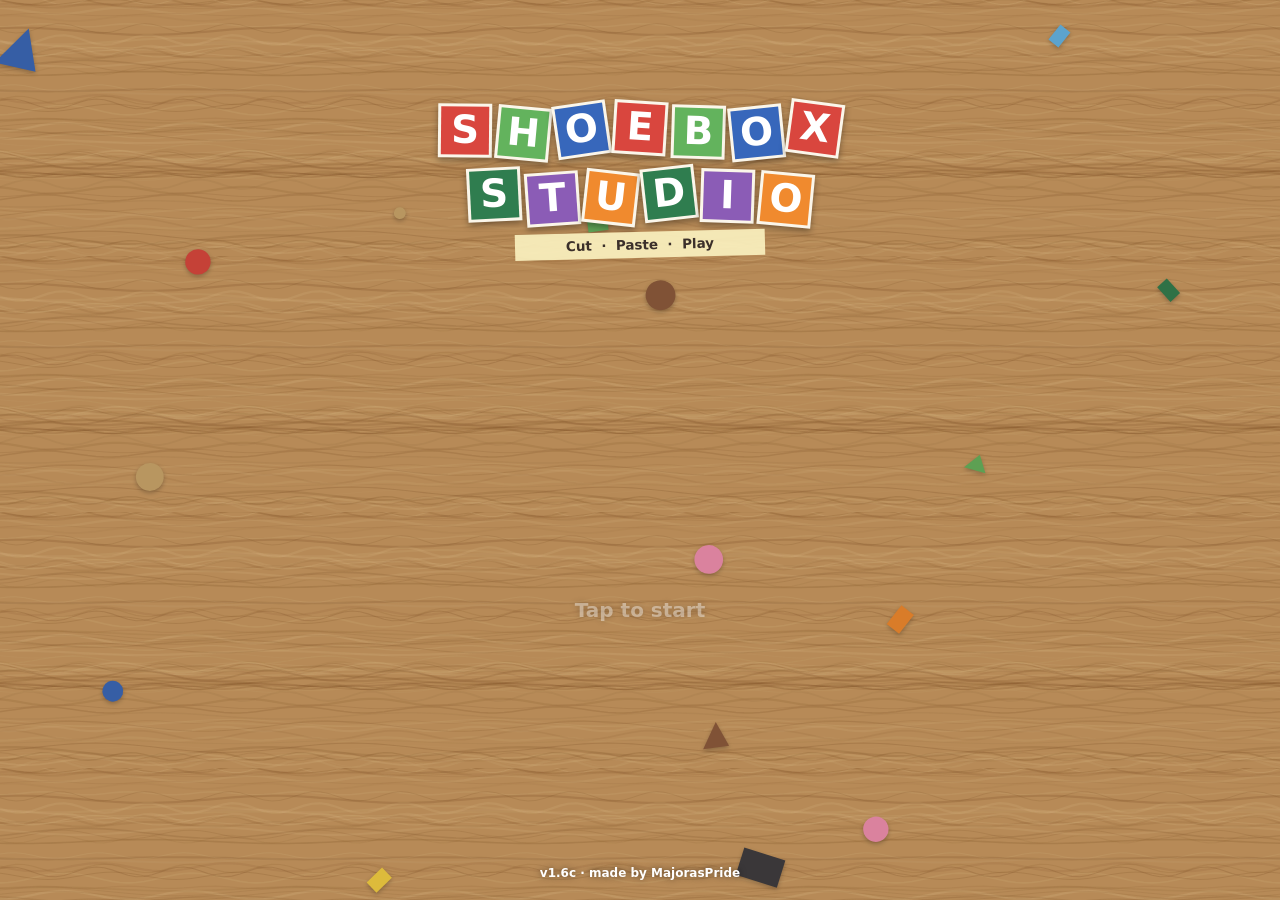
==== commit 81251e4b: "Creator Mode: creator.html makes content packs; the game loads content/default-pack.json (T034) Co-A" ====
--- a/index.html
+++ b/index.html
@@ -60,6 +60,14 @@
 #lesson{position:fixed;left:8px;right:8px;top:50px;z-index:6;background:#2f6b4f;border:5px solid #8b5a3c;border-radius:8px;color:#fff;padding:7px 9px 6px;display:none;box-shadow:0 4px 10px #0006}
 #lesson.on{display:block}
 #lesT{font-size:12px;font-weight:800;opacity:.85}
+/* T022: Art Swap board */
+.asTop{display:flex;align-items:center;justify-content:space-between;gap:6px;flex-wrap:wrap;margin-bottom:6px}.asF{display:flex;gap:5px;flex-wrap:wrap}.asF button{height:32px;padding:0 12px;border-radius:16px;background:#efe6d2;color:var(--ink);font-weight:800;font-size:13px}.asF button.on{background:var(--yellow)}
+.asB{max-height:52vh;overflow-y:auto;background:#d2a56c;border:5px solid #8b5a3c;border-radius:8px;padding:4px 8px 8px}.asB h3{margin:8px 0 4px;font-size:14px;color:#3b2f2a}.asB h3 small{font-weight:700;opacity:.7}
+.asRow{display:flex;gap:8px;overflow-x:auto;padding:6px 2px 4px}.asRow.asWrap{flex-wrap:wrap;max-height:50vh;overflow-y:auto}.asRow button{position:relative;flex:none;width:96px;background:#fbf6ea;border-radius:4px;padding:8px 4px 5px;box-shadow:0 2px 3px #0004;color:var(--ink);display:flex;flex-direction:column;align-items:center}.asRow button:nth-child(odd){transform:rotate(-1.5deg)}.asRow button:nth-child(even){transform:rotate(1.2deg)}.asRow canvas{width:84px;height:63px;object-fit:contain}.asRow span{font-size:11px;font-weight:800;line-height:1.15;margin-top:3px;text-align:center}.asRow i{position:absolute;top:2px;left:50%;width:9px;height:9px;margin-left:-4.5px;border-radius:50%;background:#d9463e}.asRow b{position:absolute;top:2px;right:4px;color:#2f8a55;font-size:16px}
+/* T021: lesson pictures */
+#lesPic{display:none;gap:8px;margin:5px 0 2px}#lesPic>div{display:flex;flex-direction:column;align-items:center;cursor:pointer}#lesPic canvas{width:96px;height:72px;border-radius:5px;border:2px solid #f6f0e2;background:#f6f0e2}#lesPic small{font-size:10.5px;font-weight:800;opacity:.85}
+.les canvas{width:56px;height:42px;border-radius:4px;flex:none;background:#f6f0e2;box-shadow:0 1px 2px #0004}
+.exfr{display:grid;grid-template-columns:repeat(3,1fr);gap:8px;background:#f6f2e9;border:3px solid #b9bcc2;border-radius:12px;padding:10px}.exfr button{position:relative;background:#fff;border-radius:6px;padding:12px 4px 6px;box-shadow:0 2px 3px #0003;display:flex;flex-direction:column;align-items:center;color:var(--ink)}.exfr canvas{width:100%;height:auto;max-height:90px;object-fit:contain}.exfr span{font-size:11.5px;font-weight:800;margin-top:2px;text-align:center}.exfr i{position:absolute;top:-5px;left:50%;width:16px;height:16px;margin-left:-8px;border-radius:50%;box-shadow:0 2px 2px #0005}
 #lesS{font-size:14.5px;font-weight:700;line-height:1.3;margin:3px 0 6px;min-height:38px}
 #lesB{display:flex;align-items:center;gap:6px}
 #lesB button{height:34px;min-width:44px;padding:0 10px;border-radius:17px;background:var(--paper);color:var(--ink);font-weight:900;font-size:14px}
@@ -246,8 +254,9 @@
 #r3fade{position:absolute;inset:0;background:#2a1d14;opacity:0;pointer-events:none;transition:opacity .25s}#r3fade.on{opacity:1}
 .pv3{display:block;width:100%;max-width:300px;height:230px;margin:4px auto 0;border-radius:10px;background:radial-gradient(#fbf6ea,#e7d3a8)}
 .m3s{display:flex;gap:6px;margin-top:8px}.m3s button{flex:1;padding:9px 4px;border-radius:10px;background:#eee4cf;font-size:13px;font-weight:900;line-height:1.2}.m3s button.on{background:var(--yellow);box-shadow:0 0 0 2px var(--ink) inset}
+.m3s button.off{opacity:.45;filter:grayscale(1)}
+.m3s{flex-wrap:wrap}.m3s button{min-width:56px;font-size:12px}
 </style>
-<link rel="stylesheet" href="looks/looks.css"><!-- Looks pass (looks test, dev only) -->
 </head>
 <body>
 <canvas id="cv"></canvas>
@@ -261,7 +270,7 @@
 <div id="lobbyUI" class="scr"><button id="lobGo"></button><div id="lobRow"><button id="lobMove">✋ Move things</button><button id="lob3d" aria-label="Retro 3D">🧊 3D</button><button id="lobQuick">☰ Quick jump</button></div></div>
 <div id="ovl"><div id="ovlBar"><button id="ovlBack">◀ Back to the studio</button><button id="ovlSave" style="display:none">💾 Save to Studio</button><div id="ovlTtl"></div><a id="ovlOut" target="_blank" rel="noopener" aria-label="Open on its own page" title="Open on its own page">↗</a></div><div id="ovlBox"></div></div>
 <div id="classUI" class="scr"><div id="classIn"></div></div>
-<div id="lesson"><div id="lesT"></div><div id="lesS"></div><div id="lesB"><button id="lesP">◀</button><span id="lesN"></span><button id="lesX">▶</button><button id="lesH">Hide</button><button id="lesQ">✕</button></div></div>
+<div id="lesson"><div id="lesT"></div><div id="lesPic"><div id="lesPicFW"><canvas id="lesPicF"></canvas><small>Finished</small></div><div id="lesPicSW"><canvas id="lesPicS"></canvas><small>This step</small></div></div><div id="lesS"></div><div id="lesB"><button id="lesP">◀</button><span id="lesN"></span><button id="lesX">▶</button><button id="lesH">Hide</button><button id="lesQ">✕</button></div></div>
 <button id="lesPill"></button>
 <div id="craftUI" class="scr"><div id="hint"></div><div id="chips"></div><div id="tabs"></div></div>
 <div id="stageUI" class="scr"><div id="itemBar"></div><div id="stageBtns"></div><div id="tray"></div></div>
@@ -276,23 +285,23 @@
 <div id="toast"></div>
 <script>
 'use strict';
-/* Shoebox Studio (was Craft Loft) v1.6c — by MajorasPride. All art, sound and music are made in code. No outside assets. */
+/* Shoebox Studio (was Craft Loft) v1.6c + T020 VHS spot + T021 picture examples + T022 Art Swap — by MajorasPride. All art, sound and music are made in code. No outside assets. */
 const $=s=>document.querySelector(s);
 const cv=$('#cv'),g=cv.getContext('2d');
 let W=0,H=0,DPR=1,NOW=0,DT=0,SCR='title',FROM='',RESUMING=0;
 /* v1.5: the game remembers where you left off (the studio, your house or Little Town) and starts you there. New players start in the studio. */
-function resume(){const wh=(typeof LS!=='undefined'&&LS.get('where',null))||{s:'home'};const s=['home','house','town'].includes(wh.s)?wh.s:'home';if(s==='house'){const hh=LS.get('househero',null);if(hh)HOUSE.hero=hh}RESUMING=1;try{go(s)}finally{RESUMING=0}if(s==='town'&&wh.walk){ST.walk=true;ST.cam.x=TOWN.hero.x-W/2/ST.z;ST.cam.y=TOWN.hero.y-H*.45/ST.z;buildStageUI();LS.set('where',{s:'town',walk:1})}}
+function resume(){const wh=(typeof LS!=='undefined'&&LS.get('where',null))||{s:'home'};const s=['home','house','town','shop'].includes(wh.s)?wh.s:'home';if(s==='house'){const hh=LS.get('househero',null);if(hh)HOUSE.hero=hh}if(s==='shop'){if(wh.shop&&SHOPS[wh.shop])SHOP_ID=wh.shop;const sh=LS.get(shopRoom().key,null);if(sh)shopRoom().hero=sh}RESUMING=1;try{go(s)}finally{RESUMING=0}if(s==='town'&&wh.walk){ST.walk=true;ST.cam.x=TOWN.hero.x-W/2/ST.z;ST.cam.y=TOWN.hero.y-H*.45/ST.z;buildStageUI();LS.set('where',{s:'town',walk:1})}}
 const TAU=Math.PI*2,clamp=(v,a,b)=>v<a?a:v>b?b:v,rnd=(a=1,b)=>b===undefined?Math.random()*a:a+Math.random()*(b-a);
 const dist=(a,b)=>Math.hypot(a.x-b.x,a.y-b.y);
 function resize(){DPR=Math.min(2,window.devicePixelRatio||1);W=innerWidth;H=innerHeight;cv.width=Math.round(W*DPR);cv.height=Math.round(H*DPR)}
-addEventListener('resize',()=>{resize();if(SCR==='craft')fitDesk(false);if(SCR==='level'||SCR==='town')stageZoom();if(SCR==='home'||SCR==='house'){lobZoom();lobCam(true)}if(SCR==='kit')kitSize()});
+addEventListener('resize',()=>{resize();if(SCR==='craft')fitDesk(false);if(SCR==='level'||SCR==='town')stageZoom();if(isRoomScr(SCR)){lobZoom();lobCam(true)}if(SCR==='kit')kitSize()});
 const LS={get(k,d){try{const v=localStorage.getItem('craftloft_'+k);return v?JSON.parse(v):d}catch(e){return d}},set(k,v){try{localStorage.setItem('craftloft_'+k,JSON.stringify(v));return true}catch(e){return false}}};
 /* ================= BUILT-IN TOOLS (Story Shelf, Beat Bop Doodle) ================= */
 /* Each tool is its own page in a folder of this repo. openTool() shows it full screen in a frame, with a Back button on top.
    To add a tool: put its page in a folder, add one line to TOOLS, then call openTool('id') from a station. */
 const TOOLS={shelf:{src:'story-shelf/index.html',name:'Story Shelf'},bbd:{src:'beat-bop-doodle/index.html',name:'Beat Bop Doodle'}};
 let OVL=null;
-function openTool(id){const t=TOOLS[id];if(!t||OVL)return;OVL=id;$('#ovlSave').style.display=id==='bbd'?'':'none';closeDlg();$('#ovlTtl').textContent=t.name;$('#ovlBack').textContent=SCR==='house'?'◀ Back to the house':'◀ Back to the studio';$('#ovlOut').href=t.src;
+function openTool(id){const t=TOOLS[id];if(!t||OVL)return;OVL=id;$('#ovlSave').style.display=id==='bbd'?'':'none';closeDlg();$('#ovlTtl').textContent=t.name;$('#ovlBack').textContent=SCR==='house'?'◀ Back to the house':SCR==='shop'?'◀ Back to the store':'◀ Back to the studio';$('#ovlOut').href=t.src;
   const f=document.createElement('iframe');f.title=t.name;f.setAttribute('allow','autoplay; fullscreen; clipboard-write');f.src=t.src;$('#ovlBox').append(f);$('#ovl').classList.add('on');$('#lobGo').style.display='none';setVol();
   try{history.pushState({sbsTool:id},'')}catch(e){}}
 function closeTool(fromBack){if(!OVL)return;if(OVL==='proj'){projClose(fromBack);return}if(OVL==='vhs'){vhsClose(fromBack);return}if(OVL==='r3d'){if(R3&&R3.isOpen())R3.close();else OVL=null;if(!fromBack){try{if(history.state&&history.state.sbsTool)history.back()}catch(e){}}return}OVL=null;$('#ovl').classList.remove('on');$('#ovlBox').innerHTML='';setVol();RM.near=undefined;try{SFX.tick()}catch(e){}
@@ -566,7 +575,7 @@
   return{toy:{id:'t'+Date.now().toString(36),name,w:Math.round(aw*sc),h:Math.round(ah*sc),beh:'solid',color:P.color,parts},members}}
 function actToyBox(){const p=C.sel;if(!p){toast('Tap the piece you finished, then tap Toy box');return}const n=TOYS.filter(t=>!t.starter).length+1,two=plan(p).members.some(q=>q.back);let b=bakeSide(p,'','front');
   dlg('<h2>Put it in the toy box?</h2><canvas class="pv" id="pv"></canvas><p>Give it a name:</p><input type="text" id="tn" maxlength="24" value="My piece '+n+'"><label class="lb" for="tty">What is it?</label><select id="tty"><option value="piece">📄 Piece</option><option value="creature">🐾 Creature</option><option value="tile">🧱 Tile</option><option value="sticker">🏷️ Sticker</option></select>'+(two?'<label class="lb" for="tsd">Which side?</label><select id="tsd"><option value="front">Front</option><option value="back">Back</option></select>':'')+'<label class="lb" for="tact">In Little Town it...</label><select id="tact">'+actOpts('none')+'</select><div class="btns"><button class="alt" id="dNo">Not yet</button><button id="dYes">Into the toy box</button></div>',d=>{thumb(d.querySelector('#pv'),b.toy);d.querySelector('#dNo').onclick=()=>{delete SPR[b.toy.id];closeDlg()};if(two)d.querySelector('#tsd').onchange=e=>{delete SPR[b.toy.id];b=bakeSide(p,'',e.target.value);thumb(d.querySelector('#pv'),b.toy)};
-    d.querySelector('#dYes').onclick=()=>{b.toy.name=(d.querySelector('#tn').value||'My piece '+n).trim().slice(0,24);b.toy.act=d.querySelector('#tact').value;b.toy.med=medMerge(b.members);if(two){b.toy.side=d.querySelector('#tsd').value;if(b.members.length===1){const sh=sheetOf(b.members[0]);if(sh)b.toy.sheet=sh}}TOYS.push(b.toy);if(!saveToys()){TOYS.pop();toast('The toy box is full. Remove a toy first.');return}libAddToy(b.toy,d.querySelector('#tty').value);b.members.forEach(removePiece);C.sel=null;C.undo=[];SFX.thud();closeDlg();updBadge();toast(b.toy.name+' is in the toy box');saveDeskSoon()}})}
+    d.querySelector('#dYes').onclick=()=>{b.toy.name=(d.querySelector('#tn').value||'My piece '+n).trim().slice(0,24);b.toy.act=d.querySelector('#tact').value;b.toy.med=medMerge(b.members);if(two){b.toy.side=d.querySelector('#tsd').value;if(b.members.length===1){const sh=sheetOf(b.members[0]);if(sh)b.toy.sheet=sh}}TOYS.push(b.toy);if(!saveToys()){TOYS.pop();toast('The toy box is full. Remove a toy first.');return}libAddToy(b.toy,d.querySelector('#tty').value);b.members.forEach(removePiece);C.sel=null;C.undo=[];SFX.thud();closeDlg();updBadge();toast(b.toy.name+' is in the toy box');saveDeskSoon();asAfterSave(b.toy)/* T022 */}})}
 function toyToDesk(toy){if(toy.sheet&&toy.parts.length===1){sheetToDesk(toy);return}/* v1.6a: a two-sided sheet comes back with both sides */const ps=[];let n=toy.parts.length;const v=C.view;toy.parts.forEach((pt,i)=>{const im=new Image();im.onload=()=>{const a=mkCanvas(pt.w,pt.h,true);a._x.drawImage(im,0,0,a.width,a.height);ps[i]=newPiece(a,v.x-toy.w/2+pt.x+pt.w/2,v.y-toy.h/2+pt.y+pt.h/2,0,toy.color||'#f6f2e9');ps[i].med=medCopy(toy.med);
       if(--n===0){toy.parts.map((q,j)=>j).sort((a2,b2)=>toy.parts[a2].z-toy.parts[b2].z).forEach(j=>C.pieces.push(ps[j]));toy.parts.forEach((q,j)=>{if(q.parent>=0){const pw={x:v.x-toy.w/2+q.px,y:v.y-toy.h/2+q.py},A=ps[q.parent],B=ps[j];C.bonds.push({a:A.id,b:B.id,type:'pin',la:toLocal(A,pw.x,pw.y),lb:toLocal(B,pw.x,pw.y),gid:++C.gid})}});C.sel=ps[0];saveDeskSoon()}};im.src=pt.src})}
 /* ---- keep the desk between visits ---- */
@@ -657,9 +666,9 @@
   for(const b of C.bits){b.x+=b.vx*DT;b.y+=b.vy*DT;b.vy+=260*DT;b.r+=b.vr*DT;b.life-=DT*.9}C.bits=C.bits.filter(b=>b.life>0)}
 function drawScissors(c,x,y,ang,open,col){c.save();c.translate(x,y);c.rotate(ang);c.translate(-52,0);for(const s of[-1,1]){c.save();c.rotate(s*open/2);c.fillStyle='#cfd5dd';c.strokeStyle='#7c858f';c.lineWidth=1;c.beginPath();c.moveTo(52,0);c.lineTo(0,-5*s);c.lineTo(-4,1*s);c.closePath();c.fill();c.stroke();c.strokeStyle=col;c.lineWidth=6;c.beginPath();c.ellipse(-22,-11*s,15,9,0,0,TAU);c.stroke();c.restore()}c.fillStyle='#555';c.beginPath();c.arc(0,0,3,0,TAU);c.fill();c.restore()}
 function drawCraft(){const v=C.view,ct=C.ctr||deskCtr(),z=v.z;g.fillStyle='#5b3d2b';g.fillRect(0,0,W,H);g.save();g.translate(ct.x,ct.y);g.scale(z,z);g.translate(-v.x,-v.y);
-  g.fillStyle='rgba(0,0,0,.35)';rr(g,-648,-788,1316,1596,26);g.fill();g.fillStyle=g.createPattern(WOOD,'repeat');rr(g,-660,-800,1320,1600,24);g.fill();g.strokeStyle='rgba(90,55,25,.6)';g.lineWidth=5;g.stroke();
+  g.fillStyle='rgba(0,0,0,.35)';rr(g,-648,-788,1316,1596,26);g.fill();g.fillStyle=g.createPattern(WOOD,'repeat');rr(g,-660,-800,1320,1600,24);g.fill();asCover('room_desk',g,-660,-800,1320,1600);/* T022 */g.strokeStyle='rgba(90,55,25,.6)';g.lineWidth=5;g.stroke();
   g.fillStyle='rgba(70,40,15,.35)';rr(g,-230,-770,460,36,18);g.fill();g.save();g.translate(-150,-752);g.fillStyle='#f5d142';g.fillRect(0,-6,250,12);g.fillStyle='#f191b3';g.fillRect(-22,-6,22,12);g.fillStyle='#b9bcc2';g.fillRect(-4,-6,8,12);g.fillStyle='#e8c9a0';g.beginPath();g.moveTo(250,-6);g.lineTo(272,0);g.lineTo(250,6);g.fill();g.fillStyle='#333';g.beginPath();g.moveTo(264,-2.2);g.lineTo(272,0);g.lineTo(264,2.2);g.fill();g.restore();
-  for(const p of C.pieces){if(C.handA&&C.handA.p===p)continue;drawPiece(g,p)}
+  for(const p of C.pieces){if(C.handA&&C.handA.p===p)continue;drawPiece(g,p)}asGuide(g);/* T022 */
   if(C.sel&&!(C.handA&&C.handA.p===C.sel)){const p=C.sel,k=ensureSkin(p);g.save();g.transform(...pm(p));g.strokeStyle='rgba(255,255,255,.95)';g.lineWidth=2.2/z;g.setLineDash([9/z,7/z]);g.lineDashOffset=-NOW/60;g.strokeRect(k.ox-5,k.oy-5,k.c.width+10,k.c.height+10);g.setLineDash([]);g.restore();
     if(C.tool==='hand'){const kp=knobPos(p);g.fillStyle='#fff';g.strokeStyle='#3b2f2a';g.lineWidth=2/z;g.beginPath();g.arc(kp.x,kp.y,14/z,0,TAU);g.fill();g.stroke();g.fillStyle='#3b2f2a';g.font='900 '+(17/z)+'px system-ui';g.textAlign='center';g.textBaseline='middle';g.fillText('↻',kp.x,kp.y+1/z)}}
   drawGuides(g);
@@ -683,9 +692,47 @@
 if(!TOWN.house)TOWN.house={x:930,y:500};
 /* v1.5: the studio is a building in Little Town too. Same rules as the house: walk to it to go in, drag it in build mode to move it. */
 if(!TOWN.studio)TOWN.studio={x:600,y:470};
-const HDOOR={x:27,y:18},SDOOR={x:0,y:20},BLD={house:{door:HDOOR,hw:88,top:154,scr:'house'},studio:{door:SDOOR,hw:112,top:196,scr:'home'}};
-function bldAt(w){for(const k of['house','studio']){const p=TOWN[k],b=BLD[k];if(Math.abs(w.x-p.x)<b.hw&&w.y>p.y-b.top&&w.y<p.y+12)return k}return null}
+const HDOOR={x:27,y:18},SDOOR={x:0,y:20},BLD={house:{door:HDOOR,hw:88,top:154,scr:'house',name:'My House'},studio:{door:SDOOR,hw:112,top:196,scr:'home',name:'the Studio'},
+  /* T032: shops are buildings too. Each shop is one line here (scr:'shop' + its SHOPS id) and one line in SHOPS (look, room). Its place is saved as TOWN[id]. */
+  supply:{door:{x:47,y:20},hw:92,top:182,scr:'shop',shop:'supply',name:'the Supply Store'}};
+cpAddBlds();/* T034: buildings from the content pack */
+/* T032: a building that a town does not have yet gets a free spot near the road (old towns and the showcase town alike; nothing else moves) */
+function bldSpot(T,k){const b=BLD[k],roads=(T.items||[]).filter(isRoad),pad=18;let best=null,bd=1e9;
+  const clear=p=>{const x0=p.x-b.hw-pad,x1=p.x+b.hw+pad,y0=p.y-b.top-pad,y1=p.y+44;
+    for(const it of T.items||[]){const r=itemRect(it);if(r&&r.x<x1&&r.x+r.w>x0&&r.y<y1&&r.y+r.h>y0)return false}
+    for(const o in BLD){if(o===k||!T[o])continue;const q=T[o],c=BLD[o];if(q.x-c.hw-pad<x1&&q.x+c.hw+pad>x0&&q.y-c.top<y1&&q.y+44>y0)return false}
+    const h=T.hero;return!(h&&h.x>x0-20&&h.x<x1+20&&h.y>y0&&h.y<y1+30)};
+  for(let y=TW.H-60;y>=b.top+60;y-=20)for(let x=b.hw+40;x<=TW.W-b.hw-40;x+=20){const p={x,y};if(!clear(p))continue;let d=roads.length?1e9:Math.hypot(x-TW.W/2,y-TW.H/2);for(const r of roads)d=Math.min(d,Math.hypot(r.x-x,r.y-(y+30)));if(d<bd){bd=d;best=p}}
+  return best||{x:TW.W-b.hw-60,y:b.top+80}}
+function ensureBlds(T){let ch=0;for(const k in BLD)if(!T[k]){T[k]=bldSpot(T,k);ch=1}return ch}
+if(ensureBlds(TOWN))LS.set('town',TOWN);
+const BLDDRAW=k=>k==='house'?drawTownHouse:k==='studio'?drawTownStudio:/^cp_/.test(k)?cpBldDraw(k):drawTownSupply;/* looked up at draw time, so Art Swap's wrapped versions are used */
+function goBld(k){const b=BLD[k];if(b.shop)SHOP_ID=b.shop;go(b.scr)}
+function bldAt(w){for(const k in BLD){const p=TOWN[k],b=BLD[k];if(Math.abs(w.x-p.x)<b.hw&&w.y>p.y-b.top&&w.y<p.y+12)return k}return null}
 function houseAt(w){return bldAt(w)==='house'}
+/* T032: the Supply Store: a cardboard shop front with a striped paper awning, a painted sign and a window full of supplies */
+function drawTownSupply(c,p,tag){c.save();c.translate(p.x,p.y);c.fillStyle='rgba(0,0,0,.2)';c.beginPath();c.ellipse(0,2,100,15,0,0,TAU);c.fill();
+  c.fillStyle='#e7c48c';rr(c,-82,-128,164,128,5);c.fill();c.strokeStyle='#8b5a3c';c.lineWidth=3;c.stroke();
+  c.strokeStyle='rgba(139,90,60,.22)';c.lineWidth=1.5;c.beginPath();for(let x=-72;x<80;x+=11){c.moveTo(x,-124);c.lineTo(x,-4)}c.stroke();
+  /* sign board on the roof */
+  c.save();c.translate(0,-148);c.rotate(.03);c.fillStyle='#3b6fb6';rr(c,-78,-20,156,34,6);c.fill();c.strokeStyle='#fbf6ea';c.lineWidth=3;c.stroke();c.fillStyle='#fbf6ea';c.font='900 15px ui-rounded,system-ui,sans-serif';c.textAlign='center';c.textBaseline='middle';c.fillText('SUPPLY STORE',0,-3);c.textBaseline='alphabetic';c.restore();
+  c.fillStyle='#8b5a3c';c.fillRect(-60,-134,5,8);c.fillRect(55,-134,5,8);
+  /* striped awning with a scalloped edge */
+  for(let i=0;i<9;i++){c.fillStyle=i%2?'#fbf6ea':'#e8443a';c.beginPath();c.moveTo(-90+i*20,-122);c.lineTo(-70+i*20,-122);c.lineTo(-68+i*20,-98);c.lineTo(-92+i*20,-98);c.closePath();c.fill();c.beginPath();c.arc(-80+i*20,-98,10.5,0,Math.PI);c.fill()}
+  c.strokeStyle='rgba(120,30,25,.35)';c.lineWidth=2;c.beginPath();c.moveTo(-92,-98);c.lineTo(88,-98);c.stroke();
+  /* shop window: crayons in a cup, paper rolls, a paint pot */
+  c.fillStyle='#fbf6ea';rr(c,-72,-78,78,56,4);c.fill();c.fillStyle=nightK()>.35?'#ffe2a0':'#cfe9f4';c.fillRect(-68,-74,70,48);
+  ['#e8443a','#f7d23e','#4fb3e8','#5bbf5a','#8b5cb6'].forEach((k,i)=>{c.fillStyle=k;c.fillRect(-62+i*5,-58-(i%2)*4,4,22);c.beginPath();c.moveTo(-62+i*5,-58-(i%2)*4);c.lineTo(-60+i*5,-63-(i%2)*4);c.lineTo(-58+i*5,-58-(i%2)*4);c.fill()});
+  c.fillStyle='#8b5a3c';c.fillRect(-64,-40,28,14);
+  [['#f191b3',-24],['#62b6e8',-12]].forEach(([k,x])=>{c.fillStyle=k;c.fillRect(x-5,-66,10,40);c.fillStyle='rgba(255,255,255,.5)';c.beginPath();c.ellipse(x,-66,5,2.5,0,0,TAU);c.fill()});
+  c.fillStyle='#63b35d';rr(c,-6,-42,10,16,2);c.fill();c.fillStyle='#fbf6ea';c.fillRect(-6,-44,10,3);
+  c.fillStyle='#8b5a3c';c.fillRect(-72,-24,78,4);
+  /* door with an OPEN card */
+  c.fillStyle='#6b4a34';rr(c,22,-80,50,80,6);c.fill();c.fillStyle='#e8443a';rr(c,26,-76,42,76,4);c.fill();c.fillStyle='#cfe9f4';rr(c,32,-70,30,26,3);c.fill();
+  c.fillStyle='#fbf6ea';c.fillRect(36,-40,22,10);c.fillStyle='#2d8a57';c.font='900 7px system-ui';c.textAlign='center';c.fillText('OPEN',47,-32.5);c.fillStyle='#f5d142';c.beginPath();c.arc(62,-22,3,0,TAU);c.fill();
+  c.fillStyle='#f5d142';c.beginPath();c.ellipse(47,9,24,6,0,0,TAU);c.fill();
+  if(tag){c.font='800 13px ui-rounded,system-ui,sans-serif';const t='Supply Store',w=c.measureText(t).width+16;c.translate(0,-196);c.rotate(-.02);c.fillStyle='#fbf6ea';c.shadowColor='rgba(0,0,0,.3)';c.shadowBlur=4;c.shadowOffsetY=2;rr(c,-w/2,-11,w,22,5);c.fill();c.shadowColor='transparent';c.fillStyle='#3b2f2a';c.textAlign='center';c.textBaseline='middle';c.fillText(t,0,1);c.font='700 10.5px system-ui';c.fillStyle='#fff';c.shadowColor='rgba(0,0,0,.6)';c.shadowBlur=3;c.fillText(tag,0,18);c.shadowColor='transparent';c.textBaseline='alphabetic'}
+  c.restore()}
 function drawTownStudio(c,p,tag){c.save();c.translate(p.x,p.y);c.fillStyle='rgba(0,0,0,.2)';c.beginPath();c.ellipse(0,2,116,16,0,0,TAU);c.fill();
   /* a big cardboard shoebox standing on its side, lid propped up as an awning */
   c.fillStyle='#c98e55';rr(c,-100,-150,200,150,6);c.fill();c.strokeStyle='#7d5233';c.lineWidth=3;c.stroke();
@@ -718,6 +765,11 @@
 function itemAt(w){const arr=drawOrder();for(let i=arr.length-1;i>=0;i--){const r=itemRect(arr[i]);if(r&&w.x>=r.x&&w.x<=r.x+r.w&&w.y>=r.y&&w.y<=r.y+r.h)return arr[i]}return null}
 function drawItem(c,it,t,swing){const toy=toyById(it.toy);if(!toy)return;c.save();c.translate(it.x,it.y);c.scale(it.s*it.flip,it.s);c.translate(-toy.w/2,-toy.h);drawToy(c,toy,t,swing);c.restore()}
 function clampCam(){const vw=W/ST.z,vh=H/ST.z;if(ST.kind==='level'){ST.cam.x=clamp(ST.cam.x,-120,Math.max(-120,LV.W+120-vw));ST.cam.y=clamp(ST.cam.y,LV.TOP-60,LV.G-vh*.4)}else{ST.cam.x=clamp(ST.cam.x,-260,Math.max(-260,TW.W+260-vw));ST.cam.y=clamp(ST.cam.y,-260,Math.max(-260,TW.H+420-vh))}}
+/* T029: which way a town piece faces in Retro 3D, in 8 steps (0 = front, toward you in 2D; 2 = right; 4 = back; 6 = left).
+   it.rot is set by Build mode's Turn button and saved with the piece. Without it, the piece faces the nearest road (within 160), else the front. */
+const FACE_NAMES=['the front','front-right','the right','back-right','the back','back-left','the left','front-left'];
+function faceStep(it){if(typeof it.rot==='number')return((it.rot%8)+8)%8;let best=null,bd=160;for(const o of TOWN.items){if(o===it||!isRoad(o))continue;const t=toyById(o.toy);if(!t)continue;const ry=o.y-t.h*(o.s||1)/2,d=Math.hypot(o.x-it.x,ry-it.y);if(d<bd){bd=d;best={x:o.x,y:ry}}}
+  if(!best||bd<8)return 0;return((Math.round(Math.atan2(best.x-it.x,best.y-it.y)/(Math.PI/4))%8)+8)%8}
 function fixItem(it){if(ST.kind==='level'){it.x=clamp(it.x,0,LV.W);if(it.y>LV.G-10)it.y=LV.G;it.y=Math.max(LV.TOP+40,it.y)}else{it.x=clamp(it.x,20,TW.W-20);it.y=clamp(it.y,40,TW.H-10);if(it.s===1&&isRoad(it)){it.x=clamp(Math.round(it.x/100)*100,0,TW.W);it.y=clamp(Math.round((it.y-70)/100)*100+70,170,TW.H-30)}}}
 function sDown(e){const w=sw(e.clientX,e.clientY);if(ST.play)return;if(ST.kind==='level'&&ST.layer==='hud'){hudDown(e);return}if(ST.walk){const dI=ST.kind==='town'&&itemAt(w);if(dI&&dI.act==='door'){dI.open=!dI.open;SFX.clack();saveStage();toast(dI.open?'Open':'Closed');return}const bk=ST.kind==='town'?bldAt(w):null;if(bk){const p=TOWN[bk],dr=BLD[bk].door;ST.tgt={x:p.x+dr.x,y:p.y+dr.y};ST.pendH=bk;ST.st={k:'toHouse'};return}ST.pendH=0;ST.tgt={x:clamp(w.x,20,TW.W-20),y:clamp(w.y,40,TW.H-10)};ST.st={k:'walk'};return}
   if(ST.arm){const t=toyById(ST.arm);if(!t){ST.arm=null;return}if(ST.d.items.length>=120){toast('That is a lot of pieces! Remove some first.');return}const s=Math.min(1,150/Math.max(t.w,t.h)),it={toy:t.id,x:w.x,y:w.y+t.h*s/2,s,flip:1,beh:t.beh||'solid'};if(ST.kind==='town'){it.act=t.act||'none';if(t.road||it.act==='vehicle')it.tb='pass'}fixItem(it);ST.d.items.push(it);ST.sel=it;SFX.thwap();ST.st={k:'drag',it,ox:w.x-it.x,oy:w.y-it.y};updItemBar();return}
@@ -730,7 +782,7 @@
   else if(st.k==='pan'){ST.cam.x=st.cx-(e.clientX-st.sx)/ST.z;ST.cam.y=st.cy-(e.clientY-st.sy)/ST.z;clampCam()}
   else if(st.k==='house'){if(!st.mv&&Math.hypot(e.clientX-st.sx,e.clientY-st.sy)>10)st.mv=1;if(st.mv){const b=TOWN[st.b];b.x=clamp(w.x-st.ox,120,TW.W-120);b.y=clamp(w.y-st.oy,230,TW.H-40)}}
   else if(st.k==='walk')ST.tgt={x:clamp(w.x,20,TW.W-20),y:clamp(w.y,40,TW.H-10)}}
-function sUp(e,pin){const st=ST.st;ST.st=null;if(st&&st.k==='house'){if(st.mv)saveStage();else if(!pin){SFX.tick();go(BLD[st.b].scr)}return}if(st&&(st.k==='drag'||st.k==='spec'||(st.k==='hud'&&st.moved)))saveStage()}
+function sUp(e,pin){const st=ST.st;ST.st=null;if(st&&st.k==='house'){if(st.mv)saveStage();else if(!pin){SFX.tick();goBld(st.b)}return}if(st&&(st.k==='drag'||st.k==='spec'||(st.k==='hud'&&st.moved)))saveStage()}
 function sPinch(pz){if(pz.cx0===undefined){pz.cx0=ST.cam.x;pz.cy0=ST.cam.y}ST.cam.x=pz.cx0-(pz.cx-pz.mx)/ST.z;ST.cam.y=pz.cy0-(pz.cy-pz.my)/ST.z;clampCam()}
 /* ---- play ---- */
 function buildGrid(){const gr=new Uint8Array(GW*GH);[['solid',1],['bouncy',3],['ouch',5]].forEach(([beh,bit])=>{const c=mkCanvas(GW,GH,true),x=c._x;x.scale(.25,.25);x.translate(0,-LV.TOP);LVL.items.forEach(it=>{if(it.beh===beh)drawItem(x,it,0,0)});const d=x.getImageData(0,0,GW,GH).data;for(let i=0;i<GW*GH;i++)if(d[i*4+3]>90)gr[i]|=bit});ST.grid=gr}
@@ -758,15 +810,15 @@
     if(ST.hop){const h=ST.hop;h.t+=DT/.5;const k=Math.min(1,h.t);hr.x=h.x0+(h.x1-h.x0)*k;hr.y=h.y0+(h.y1-h.y0)*k;ST.th.z=Math.sin(k*Math.PI)*h.ht;ST.th.ph+=DT*10;if(k>=1){ST.hop=null;ST.th.z=0;SFX.step()}}
     else if(ST.tgt){const dx=ST.tgt.x-hr.x,dy=ST.tgt.y-hr.y,d=Math.hypot(dx,dy);if(d>4){const v=Math.min(d,175*DT),ux=dx/d,uy=dy/d,nx=hr.x+ux*v,ny=hr.y+uy*v,cur=townHit(hr.x,hr.y),free=(x,y)=>{const h=townHit(x,y);return !h||h===cur},hit=townHit(nx,ny);let moved=true;
         if(hit&&hit!==cur){moved=false;if((hit.tb||'block')==='climb'){let sd=10,ex=0,ey=0;for(;sd<420;sd+=8){ex=hr.x+ux*sd;ey=hr.y+uy*sd;if(townHit(ex,ey)!==hit)break}ex+=ux*8;ey+=uy*8;if(sd<420&&!townHit(ex,ey)&&ex>20&&ex<TW.W-20&&ey>40&&ey<TW.H-10){const r=itemRect(hit);ST.hop={x0:hr.x,y0:hr.y,x1:ex,y1:ey,t:0,ht:Math.min(90,r.h*.7+24)};SFX.jump()}else ST.tgt=null}
-          else if(free(nx,hr.y)&&Math.abs(ux)>.2){hr.x=nx;moved=true}else if(free(hr.x,ny)&&Math.abs(uy)>.2){hr.y=ny;moved=true}else if(ST.pendH&&d<190){const bk=ST.pendH;ST.pendH=0;ST.tgt=null;SFX.tick();go(BLD[bk].scr);return}else{ST.tgt=null;ST.pendH=0;if(!ST.bumpT||NOW-ST.bumpT>900){ST.bumpT=NOW;SFX.thud()}}}
+          else if(free(nx,hr.y)&&Math.abs(ux)>.2){hr.x=nx;moved=true}else if(free(hr.x,ny)&&Math.abs(uy)>.2){hr.y=ny;moved=true}else if(ST.pendH&&d<190){const bk=ST.pendH;ST.pendH=0;ST.tgt=null;SFX.tick();goBld(bk);return}else{ST.tgt=null;ST.pendH=0;if(!ST.bumpT||NOW-ST.bumpT>900){ST.bumpT=NOW;SFX.thud()}}}
         else{hr.x=nx;hr.y=ny}
-        if(moved){if(Math.abs(dx)>2)ST.th.face=dx>0?1:-1;const p0=ST.th.ph;ST.th.ph+=DT*14;if(Math.floor(p0/Math.PI)!==Math.floor(ST.th.ph/Math.PI))SFX.step()}}else{ST.tgt=null;LS.set('town',TOWN);if(ST.pendH){const bk=ST.pendH;ST.pendH=0;SFX.tick();go(BLD[bk].scr);return}}}
+        if(moved){if(Math.abs(dx)>2)ST.th.face=dx>0?1:-1;const p0=ST.th.ph;ST.th.ph+=DT*14;if(Math.floor(p0/Math.PI)!==Math.floor(ST.th.ph/Math.PI))SFX.step()}}else{ST.tgt=null;LS.set('town',TOWN);if(ST.pendH){const bk=ST.pendH;ST.pendH=0;SFX.tick();goBld(bk);return}}}
     petFollow(hr.x,hr.y,ST.th.z||0,40);
     const vw=W/ST.z,vh=H/ST.z;ST.cam.x+=(hr.x-vw/2-ST.cam.x)*Math.min(1,DT*5);ST.cam.y+=(hr.y-vh*.45-ST.cam.y)*Math.min(1,DT*5)}}
 /* little town: what you cannot walk through */
 const TBEH={block:{em:'🧱',name:'Blocks the way'},pass:{em:'👣',name:'Walk through'},climb:{em:'🧗',name:'Climb over'}};
 function foot(it){const r=itemRect(it);if(!r)return null;const d=clamp(r.h*.25,10,34),hw=r.w*.4;return{x0:it.x-hw-9,x1:it.x+hw+9,y0:it.y-d,y1:it.y+6}}
-function townHit(x,y){const hp=TOWN.house;if(x>hp.x-80&&x<hp.x+80&&y>hp.y-46&&y<hp.y+5)return hp;const sp=TOWN.studio;if(x>sp.x-104&&x<sp.x+104&&y>sp.y-50&&y<sp.y+5)return sp;for(const it of TOWN.items){if((it.tb||'block')==='pass'||it.act==='vehicle'||(it.act==='door'&&it.open)||isRoad(it))continue;const f=foot(it);if(f&&x>f.x0&&x<f.x1&&y>f.y0&&y<f.y1)return it}return null}
+function townHit(x,y){const hp=TOWN.house;if(x>hp.x-80&&x<hp.x+80&&y>hp.y-46&&y<hp.y+5)return hp;const sp=TOWN.studio;if(x>sp.x-104&&x<sp.x+104&&y>sp.y-50&&y<sp.y+5)return sp;for(const k in BLD){if(k==='house'||k==='studio')continue;const q=TOWN[k],b=BLD[k];if(q&&x>q.x-b.hw+6&&x<q.x+b.hw-6&&y>q.y-48&&y<q.y+5)return q}for(const it of TOWN.items){if((it.tb||'block')==='pass'||it.act==='vehicle'||(it.act==='door'&&it.open)||isRoad(it))continue;const f=foot(it);if(f&&x>f.x0&&x<f.x1&&y>f.y0&&y<f.y1)return it}return null}
 /* ---- the placeholder hero: a little paper pal with a folded hat ---- */
 function drawHero(c,x,y,face,ph,air){c.save();c.translate(x,y);c.scale(face,1);const s=Math.sin(ph)*(air?.25:.7),part=(fn,col)=>{fn();c.strokeStyle='#fff';c.lineWidth=4;c.lineJoin='round';c.stroke();fn();c.fillStyle=col;c.fill()};
   for(const k of[-1,1]){c.save();c.translate(k*4.5,-13);c.rotate(k*s);part(()=>rr(c,-3.5,0,7,13,3),'#3767bb');c.restore()}
@@ -780,7 +832,7 @@
   if(lvl){g.fillStyle='#bfe3f0';g.fillRect(0,0,W,H);const gy=(LV.G-cam.y)*z;
     g.fillStyle='#f5d142';g.beginPath();g.arc(W-70,96,34,0,TAU);g.fill();g.strokeStyle='#fff';g.lineWidth=4;g.stroke();g.fillStyle='rgba(250,240,190,.7)';g.save();g.translate(W-70,62);g.rotate(-.2);g.fillRect(-22,-8,44,16);g.restore();
     [['#a9d8a3',.25,150,1],['#86c486',.5,80,1.7]].forEach(([col,par,up,k])=>{g.fillStyle=col;g.beginPath();g.moveTo(-20,H+20);for(let x=-20;x<=W+20;x+=20)g.lineTo(x,gy-up*z-hillY(x+cam.x*z*par,k)*z);g.lineTo(W+20,H+20);g.closePath();g.fill();g.strokeStyle='rgba(255,255,255,.8)';g.lineWidth=3;g.stroke()})}
-  else{g.fillStyle=g.createPattern(WOOD,'repeat');g.save();g.translate(-cam.x*z%256,-cam.y*z%256);g.fillRect(-256,-256,W+512,H+512);g.restore();g.fillStyle='rgba(60,35,15,.25)';g.fillRect(0,0,W,H)}
+  else{g.fillStyle=g.createPattern(WOOD,'repeat');g.save();g.translate(-cam.x*z%256,-cam.y*z%256);g.fillRect(-256,-256,W+512,H+512);g.restore();g.fillStyle='rgba(60,35,15,.25)';g.fillRect(0,0,W,H);asCover('room_town',g,0,0,W,H)/* T022 */}
   g.save();g.scale(z,z);g.translate(-cam.x,-cam.y);
   if(lvl){g.fillStyle=g.createPattern(KRAFT,'repeat');g.fillRect(0,LV.G,LV.W,500);g.fillStyle='rgba(120,80,40,.5)';g.fillRect(0,LV.G,LV.W,5);g.strokeStyle='rgba(120,80,40,.35)';g.lineWidth=2;g.beginPath();const x0=Math.max(0,Math.floor(cam.x/9)*9),x1=Math.min(LV.W,cam.x+W/z);for(let x=x0;x<=x1;x+=9){g.moveTo(x,LV.G+9);g.lineTo(x,LV.G+22)}g.stroke();g.fillStyle='rgba(120,80,40,.5)';g.fillRect(0,LV.G+26,LV.W,3);
     g.fillStyle='rgba(40,25,10,.35)';g.fillRect(-600,LV.TOP-400,600,2000);g.fillRect(LV.W,LV.TOP-400,600,2000);
@@ -791,13 +843,15 @@
   else{g.fillStyle='rgba(0,0,0,.3)';g.fillRect(8,10,TW.W,TW.H);g.fillStyle=g.createPattern(KRAFT,'repeat');g.fillRect(0,0,TW.W,TW.H);g.strokeStyle='rgba(90,60,30,.13)';g.lineWidth=1.5;g.beginPath();for(let x=100;x<TW.W;x+=100){g.moveTo(x,0);g.lineTo(x,TW.H)}for(let y=100;y<TW.H;y+=100){g.moveTo(0,y);g.lineTo(TW.W,y)}g.stroke();
     g.fillStyle='rgba(250,240,190,.75)';[[0,0],[TW.W,0],[0,TW.H],[TW.W,TW.H]].forEach((p,i)=>{g.save();g.translate(p[0],p[1]);g.rotate(Math.PI/4+i*Math.PI/2);g.fillRect(-45,-13,90,26);g.restore()});
     g.fillStyle='rgba(90,60,30,.45)';g.font='900 40px system-ui';g.textAlign='center';g.fillText('Little Town',TW.W/2,70);
-    const hr=TOWN.hero,hz=ST.th.z||0,arr=drawOrder().map(it=>({y:ordY(it),it})).concat([{y:hz?1e9:hr.y,hero:1},{y:PET.z>2?1e9-1:PET.y-.1,pet:1},{y:TOWN.house.y,house:1},{y:TOWN.studio.y,studio:1}]).sort((a,b)=>a.y-b.y);if(!PET.ok)petSnap(hr.x,hr.y);
-    for(const o of arr){if(o.studio){drawTownStudio(g,TOWN.studio,ST.arm?'':ST.walk?'tap to go in':'tap to go in · drag to move')}else if(o.house){drawTownHouse(g,TOWN.house,ST.arm?'':ST.walk?'tap to go in':'tap to go in · drag to move')}else if(o.pet){if(PET.kind!=='none'){g.fillStyle='rgba(0,0,0,.18)';g.beginPath();g.ellipse(PET.x,PET.y,12,4,0,0,TAU);g.fill();drawPet(g,PET.x,PET.y-PET.z)}}else if(o.hero){g.fillStyle='rgba(0,0,0,.2)';g.beginPath();g.ellipse(hr.x,hr.y,14,5,0,0,TAU);g.fill();drawHero(g,hr.x,hr.y-hz,ST.th.face,ST.th.ph,hz>0)}else{const r=itemRect(o.it);if(!r)continue;if(!isRoad(o.it)){g.fillStyle='rgba(0,0,0,.18)';g.beginPath();g.ellipse(o.it.x,o.it.y,r.w*.45,Math.min(12,r.w*.12),0,0,TAU);g.fill()}drawTownItem(o.it,r,t)}}
+    const hr=TOWN.hero,hz=ST.th.z||0,arr=drawOrder().map(it=>({y:ordY(it),it})).concat([{y:hz?1e9:hr.y,hero:1},{y:PET.z>2?1e9-1:PET.y-.1,pet:1},{y:TOWN.house.y,house:1},{y:TOWN.studio.y,studio:1}].concat(Object.keys(BLD).filter(k=>k!=='house'&&k!=='studio'&&TOWN[k]).map(k=>({y:TOWN[k].y,bk:k})))).sort((a,b)=>a.y-b.y);if(!PET.ok)petSnap(hr.x,hr.y);
+    for(const o of arr){if(o.bk){BLDDRAW(o.bk)(g,TOWN[o.bk],ST.arm?'':ST.walk?'tap to go in':'tap to go in · drag to move')}else if(o.studio){drawTownStudio(g,TOWN.studio,ST.arm?'':ST.walk?'tap to go in':'tap to go in · drag to move')}else if(o.house){drawTownHouse(g,TOWN.house,ST.arm?'':ST.walk?'tap to go in':'tap to go in · drag to move')}else if(o.pet){if(PET.kind!=='none'){g.fillStyle='rgba(0,0,0,.18)';g.beginPath();g.ellipse(PET.x,PET.y,12,4,0,0,TAU);g.fill();drawPet(g,PET.x,PET.y-PET.z)}}else if(o.hero){g.fillStyle='rgba(0,0,0,.2)';g.beginPath();g.ellipse(hr.x,hr.y,14,5,0,0,TAU);g.fill();drawHero(g,hr.x,hr.y-hz,ST.th.face,ST.th.ph,hz>0)}else{const r=itemRect(o.it);if(!r)continue;if(!isRoad(o.it)){g.fillStyle='rgba(0,0,0,.18)';g.beginPath();g.ellipse(o.it.x,o.it.y,r.w*.45,Math.min(12,r.w*.12),0,0,TAU);g.fill()}drawTownItem(o.it,r,t)}}
     townNight();
     if(ST.walk&&ST.tgt){g.strokeStyle='rgba(217,70,62,.8)';g.lineWidth=3;g.beginPath();g.arc(ST.tgt.x,ST.tgt.y,9+Math.sin(t*8)*2,0,TAU);g.stroke()}}
   if(!ST.play&&!ST.walk){
     if(lvl)for(const it of LVL.items){if(it.beh==='solid')continue;const r=itemRect(it);if(!r)continue;g.font=(15/z)+'px system-ui';g.textAlign='left';g.textBaseline='bottom';g.fillText(BEH[it.beh].em,r.x,r.y+2)}
-    if(ST.sel){const r=itemRect(ST.sel);if(r){g.strokeStyle='#fff';g.lineWidth=2.5/z;g.setLineDash([8/z,6/z]);g.lineDashOffset=-NOW/60;g.strokeRect(r.x-4,r.y-4,r.w+8,r.h+8);g.setLineDash([])}}}
+    if(ST.sel){const r=itemRect(ST.sel);if(r){g.strokeStyle='#fff';g.lineWidth=2.5/z;g.setLineDash([8/z,6/z]);g.lineDashOffset=-NOW/60;g.strokeRect(r.x-4,r.y-4,r.w+8,r.h+8);g.setLineDash([]);
+      /* T029: a small arrow at its feet shows which way it faces in 3D (moving things always face you there) */
+      const it=ST.sel;if(ST.kind==='town'&&it.act!=='vehicle'&&!isRoad(it)){const a=faceStep(it)*Math.PI/4,dx=Math.sin(a),dy=Math.cos(a),L=34/z,x0=it.x,y0=it.y;g.strokeStyle='#fff';g.fillStyle='#d9463e';g.lineWidth=5/z;g.beginPath();g.moveTo(x0,y0);g.lineTo(x0+dx*L,y0+dy*L*.5);g.stroke();g.strokeStyle='#d9463e';g.lineWidth=2.5/z;g.stroke();g.beginPath();const hx=x0+dx*L,hy=y0+dy*L*.5;g.arc(hx,hy,5/z,0,TAU);g.fill()}}}}
   g.restore();if(lvl)drawHUD()}
 const BEH={solid:{em:'🧱',name:'Solid'},scenery:{em:'🎨',name:'Scenery'},bouncy:{em:'🦘',name:'Bouncy'},collect:{em:'🔘',name:'Collect'},ouch:{em:'💥',name:'Ouch'}};
 /* ================= COMPANIONS that follow the hero ================= */
@@ -831,8 +885,8 @@
   {id:'proj',name:'Projector',sub:'Flipbooks',x:110,y:545,act:()=>projMenu(),verb:'Use the projector',tagY:-96},
   {id:'vhs',name:'VHS Shelf',sub:'Tapes and player',x:232,y:590,act:()=>vhsMenu(),verb:'Use the VHS shelf',tagY:-112},/* T020 */
   {id:'pets',name:'Pet Basket',sub:'Pick a companion',x:300,y:715,act:()=>petMenu(),verb:'Pick a companion',tagY:-62},
-  {id:'fridge',name:'Fridge Gallery',x:110,y:690,soon:1},
-  {id:'shop',name:'Supply Shop',x:450,y:745,soon:1},
+  {id:'fridge',name:'Fridge Gallery',sub:'Example wall',x:110,y:690,act:()=>fridgeOpen(),verb:'Look at the fridge'},/* T021 */
+  {id:'artswap',name:'Art Swap',sub:'Use your own art',x:635,y:742,act:()=>artSwapOpen(),verb:'Open the Art Swap board',tagY:-112},/* T022 (Q041: its own station) */
   {id:'mirror',name:'Dress-up Mirror',x:800,y:728,soon:1}];
 LOB.stn=STATIONS;
 /* ---- the house (a small room you enter from Little Town). Add things to it the same way: one line here, one draw function. ---- */
@@ -841,6 +895,17 @@
   {id:'deco',name:'Display Shelf',x:290,y:210,wall:1,soon:1,tagY:-150},
   {id:'tv',name:'Game Console',sub:'Beat Bop Doodle',x:140,y:340,act:()=>openTool('bbd'),verb:'Play Beat Bop Doodle',tagY:-182},
   {id:'beds',name:'Pet Beds',x:150,y:548,soon:1,tagY:-50}]};
+/* ---- T032: SHOPS. Every shop is a building in Little Town (BLD, drawTown*) with a small room inside (mkShopRoom).
+   To add a shop (T027): one line in BLD, one draw function for its building, one entry here with its room stations. ---- */
+let SHOP_ID='supply';
+function mkShopRoom(id,stn){return{key:'shophero_'+id,shop:id,W:560,H:600,fit:1,cam:{x:0,y:0},z:1,hero:{x:280,y:300},tgt:null,pend:null,face:1,ph:0,near:null,stn}}
+const SHOPS={supply:{id:'supply',name:'Supply Store',room:mkShopRoom('supply',[
+  {id:'sdoor',out:'supply',name:'Shop Door',sub:'Back to Little Town',x:460,y:210,wall:1,act:()=>leaveHouse('supply'),verb:'Go out to Little Town'},
+  Object.assign({id:'sshelf',name:'Supply Shelves',x:128,y:210,wall:1,tagY:-196},cpStockOpt('supply','Look at the shelves')),/* T034: pack shop stock shows here; coming soon without it */
+  {id:'shop',name:'Supply Counter',sub:'Buy art supplies',x:280,y:470,soon:1,tagY:-150}])}};
+cpAddShops();/* T034 */
+const shopRoom=()=>(SHOPS[SHOP_ID]||SHOPS.supply).room;
+const isRoomScr=x=>x==='home'||x==='house'||x==='shop';
 let RM=LOB;
 const standPt=s=>({x:s.x,y:s.wall?s.y+38:s.y+34});
 const STATION_DRAW={
@@ -865,6 +930,16 @@
     [-17,15].forEach((x,i)=>{c.save();c.translate(x,-64);c.rotate(NOW/(i?700:900));c.fillStyle='#3a3f4b';c.beginPath();c.arc(0,0,15,0,TAU);c.fill();c.fillStyle='#d5d2c8';for(let k=0;k<5;k++){const a=k*TAU/5;c.beginPath();c.arc(Math.cos(a)*8,Math.sin(a)*8,3,0,TAU);c.fill()}c.restore()});c.strokeStyle='#3a3f4b';c.lineWidth=2;c.beginPath();c.moveTo(-17,-50);c.lineTo(-30,-64);c.moveTo(15,-50);c.lineTo(28,-64);c.stroke()},
   /* ---- house things ---- */
   hdoor(c){STATION_DRAW.door(c)},
+  /* T032: the Supply Store's own door (the studio door with an OPEN card and a bell) and its wall shelves */
+  sdoor(c){STATION_DRAW.door(c);c.fillStyle='#fbf6ea';c.fillRect(-20,-118,40,16);c.strokeStyle='#8b5a3c';c.lineWidth=1.5;c.strokeRect(-20,-118,40,16);c.fillStyle='#2d8a57';c.font='900 10px system-ui';c.textAlign='center';c.fillText('OPEN',0,-106);c.fillStyle='#f5d142';c.beginPath();c.arc(30,-150,7,Math.PI,TAU);c.lineTo(37,-146);c.lineTo(23,-146);c.fill()},
+  sshelf(c){c.fillStyle='#a8703f';[-150,-104,-58].forEach(y=>{rr(c,-88,y,176,8,3);c.fill()});c.fillStyle='#8b5a3c';c.fillRect(-86,-170,6,120);c.fillRect(80,-170,6,120);
+    const K=['#e8443a','#f28a2e','#f7d23e','#5bbf5a','#4fb3e8','#3767bb','#8b5cb6','#f38bb3'];
+    K.forEach((k,i)=>{c.fillStyle=k;c.fillRect(-78+i*9,-174,7,24);c.beginPath();c.moveTo(-78+i*9,-174);c.lineTo(-74.5+i*9,-181);c.lineTo(-71+i*9,-174);c.fill()});
+    c.fillStyle='#fbf6ea';rr(c,10,-176,30,26,3);c.fill();c.fillStyle='#d6a868';rr(c,46,-172,30,22,3);c.fill();
+    ['#f191b3','#62b6e8','#f5d142','#63b35d','#fbf6ea'].forEach((k,i)=>{c.fillStyle=k;c.beginPath();c.ellipse(-70+i*16,-114,7,10,0,0,TAU);c.fill()});
+    ['#e8443a','#4fb3e8','#f7d23e'].forEach((k,i)=>{c.fillStyle='#fbf6ea';rr(c,14+i*24,-126,18,22,3);c.fill();c.fillStyle=k;c.fillRect(14+i*24,-122,18,6)});
+    ['#d9463e','#3767bb','#5bbf5a','#f28a2e'].forEach((k,i)=>{c.fillStyle=k;c.beginPath();c.arc(-66+i*20,-70,8,0,TAU);c.fill();c.fillStyle='rgba(0,0,0,.25)';c.beginPath();c.arc(-66+i*20,-70,2,0,TAU);c.fill()});
+    c.fillStyle='#caa76c';rr(c,16,-82,64,22,3);c.fill();c.fillStyle='#8b5a3c';c.font='800 9px system-ui';c.textAlign='center';c.fillText('PAPER',48,-68)},
   /* The console by the TV opens the in-game copy of Beat Bop Doodle. */
   tv(c){c.fillStyle='rgba(0,0,0,.2)';c.beginPath();c.ellipse(0,6,84,14,0,0,TAU);c.fill();
     c.fillStyle='#8b5a3c';c.fillRect(-66,-66,8,40);c.fillRect(58,-66,8,40);c.fillStyle='#b98552';rr(c,-74,-80,148,40,6);c.fill();c.strokeStyle='#6b4a34';c.lineWidth=3;c.stroke();c.fillStyle='#6b4a34';c.fillRect(-58,-62,50,6);c.fillRect(8,-62,50,6);
@@ -896,7 +971,10 @@
     px(-14,-100,22,22,'#c9a24a');px(-12,-98,18,18,'#2b2235');px(-8,-94,10,10,'#7fd34a');px(14,-100,22,22,'#7fb2d9');px(16,-98,18,18,'#1b2440');px(20,-94,10,8,'#f5c542');
     c.fillStyle='#5b6272';rr(c,-80,-70,160,28,6);c.fill();c.strokeStyle='#2b2f3a';c.lineWidth=3;c.stroke();c.fillStyle='#3a3f4b';rr(c,-30,-64,60,16,8);c.fill();c.fillStyle='#f5d142';c.fillRect(-22,-58,10,4);c.fillRect(-19,-61,4,10);c.fillStyle='#d9463e';c.beginPath();c.arc(14,-56,3,0,TAU);c.arc(22,-60,3,0,TAU);c.fill()},
   cork(c){c.fillStyle='#8b5a3c';rr(c,-58,-176,116,96,5);c.fill();c.fillStyle='#d2a56c';c.fillRect(-51,-169,102,82);[['#f5d142',-40,-160,.1],['#62b6e8',-2,-164,-.08],['#f191b3',-34,-124,-.1],['#f6f2e9',6,-126,.06]].forEach(n=>{c.save();c.translate(n[1]+16,n[2]+14);c.rotate(n[3]);c.fillStyle=n[0];c.fillRect(-16,-14,32,28);c.fillStyle='#d9463e';c.beginPath();c.arc(0,-10,2.5,0,TAU);c.fill();c.restore()})},
-  fridge(c){c.fillStyle='rgba(0,0,0,.2)';c.beginPath();c.ellipse(0,4,46,10,0,0,TAU);c.fill();c.fillStyle='#f6f2e9';rr(c,-38,-126,76,128,10);c.fill();c.strokeStyle='#b9bcc2';c.lineWidth=3;c.stroke();c.beginPath();c.moveTo(-38,-82);c.lineTo(38,-82);c.stroke();c.fillStyle='#b9bcc2';c.fillRect(24,-112,5,22);c.fillRect(24,-74,5,30);[['#d9463e',-26,-70],['#63b35d',-4,-56],['#62b6e8',-24,-36]].forEach(n=>{c.fillStyle=n[0];c.fillRect(n[1],n[2],18,15)})},
+  fridge(c){c.fillStyle='rgba(0,0,0,.2)';c.beginPath();c.ellipse(0,4,46,10,0,0,TAU);c.fill();c.fillStyle='#f6f2e9';rr(c,-38,-126,76,128,10);c.fill();c.strokeStyle='#b9bcc2';c.lineWidth=3;c.stroke();c.beginPath();c.moveTo(-38,-82);c.lineTo(38,-82);c.stroke();c.fillStyle='#b9bcc2';c.fillRect(24,-112,5,22);c.fillRect(24,-74,5,30);
+    /* T021: the example wall, finished examples held by magnets */const at=[[-24,-118,.08],[-2,-116,-.1],[-24,-76,-.06],[0,-74,.1],[-24,-44,.05],[0,-42,-.08]],mg=['#d9463e','#3767bb','#5bbf5a','#f5d142','#f38bb3','#8b5cb6'];
+    if(typeof EXFRIDGE!=='undefined')EXFRIDGE.forEach((f,i)=>{const a=at[i],cv=exCanvas(exFind('fridge',i),40,40);c.save();c.translate(a[0]+11,a[1]+15);c.rotate(a[2]);c.fillStyle='#fff';c.fillRect(-11,-14,22,28);c.drawImage(cv,-10,-10,20,20);c.fillStyle=mg[i];c.beginPath();c.arc(0,-13,3,0,TAU);c.fill();c.restore()})},
+  artswap(c){/* T022: an easel with a board of pinned art cards and a swap arrow */c.fillStyle='rgba(0,0,0,.2)';c.beginPath();c.ellipse(0,4,48,10,0,0,TAU);c.fill();c.strokeStyle='#8b5a3c';c.lineWidth=6;c.lineCap='round';c.beginPath();c.moveTo(-30,2);c.lineTo(-12,-92);c.moveTo(30,2);c.lineTo(12,-92);c.moveTo(0,-30);c.lineTo(0,2);c.stroke();c.fillStyle='#caa76c';rr(c,-44,-96,88,62,4);c.fill();c.strokeStyle='#8b5a3c';c.lineWidth=3;c.stroke();[['#f6f2e9',-38,-90,-.08],['#62b6e8',-12,-92,.06],['#f191b3',14,-89,-.05]].forEach(n=>{c.save();c.translate(n[1]+11,n[2]+14);c.rotate(n[3]);c.fillStyle=n[0];c.fillRect(-11,-13,22,26);c.fillStyle='#d9463e';c.beginPath();c.arc(0,-11,2.2,0,TAU);c.fill();c.restore()});c.strokeStyle='#2f6b4f';c.lineWidth=3.2;c.beginPath();c.arc(0,-52,10,Math.PI*1.1,Math.PI*1.9);c.stroke();c.beginPath();c.arc(0,-52,10,Math.PI*.1,Math.PI*.9);c.stroke();c.fillStyle='#2f6b4f';c.beginPath();c.moveTo(9,-58);c.lineTo(13,-50);c.lineTo(4,-52);c.fill();c.beginPath();c.moveTo(-9,-46);c.lineTo(-13,-54);c.lineTo(-4,-52);c.fill();c.fillStyle='#8b5a3c';c.fillRect(-46,-36,92,5)},
   shop(c){c.fillStyle='rgba(0,0,0,.2)';c.beginPath();c.ellipse(0,4,80,12,0,0,TAU);c.fill();c.fillStyle='#8b5a3c';c.fillRect(-72,-112,6,114);c.fillRect(66,-112,6,114);c.fillStyle='#caa76c';rr(c,-76,-50,152,50,5);c.fill();for(let i=0;i<8;i++){c.fillStyle=i%2?'#f6f2e9':'#d9463e';c.fillRect(-80+i*20,-128,20,28)}['#f5d142','#62b6e8','#f191b3','#63b35d'].forEach((k,i)=>{c.fillStyle=k;c.fillRect(-58+i*30,-66,22,16)})},
   mirror(c){c.fillStyle='rgba(0,0,0,.2)';c.beginPath();c.ellipse(0,4,30,8,0,0,TAU);c.fill();c.fillStyle='#8b5a3c';c.fillRect(-4,-30,8,32);c.fillStyle='#caa76c';c.beginPath();c.ellipse(0,-78,34,54,0,0,TAU);c.fill();c.fillStyle='#cfe8f2';c.beginPath();c.ellipse(0,-78,27,47,0,0,TAU);c.fill();c.strokeStyle='rgba(255,255,255,.8)';c.lineWidth=4;c.beginPath();c.moveTo(-12,-100);c.lineTo(4,-116);c.stroke()}};
 function lobZoom(){RM.z=RM.fit?clamp(Math.min(W/RM.W,(H-70)/RM.H),.4,1.7):clamp(Math.max(W/RM.W,Math.min(W/RM.vw,H/(RM.H+10))),.4,1.7)}
@@ -947,7 +1025,15 @@
   g.fillStyle='rgba(0,0,0,.18)';g.beginPath();g.ellipse(140,420,34,11,0,0,TAU);g.fill();g.fillStyle='#f08a2e';g.beginPath();g.ellipse(140,413,32,13,0,0,TAU);g.fill();g.fillStyle='#d9761f';g.beginPath();g.arc(140,412,3,0,TAU);g.fill();
   /* DECORATION SPOT: a masking-tape outline on the floor. Things made in the game (clay pots, plants, dioramas) can stand here later. */
   g.save();g.translate(440,520);g.strokeStyle='rgba(250,240,190,.85)';g.lineWidth=5;g.setLineDash([18,9]);g.strokeRect(-56,-34,112,62);g.setLineDash([]);g.rotate(-.04);g.fillStyle='rgba(250,240,190,.92)';g.fillRect(-46,-9,92,18);g.fillStyle='#8b5a3c';g.font='800 10.5px ui-rounded,system-ui,sans-serif';g.textAlign='center';g.textBaseline='middle';g.fillText('decoration spot',0,1);g.textBaseline='alphabetic';g.restore()}
-LOB.bg=drawLobbyRoom;HOUSE.bg=drawHouseRoom;stnLoad(LOB);stnLoad(HOUSE);
+/* T032: inside a shop: a little store with a striped wall, a paper banner and a checkered floor mat */
+function drawShopRoom(){const R=RM.shop?RM:shopRoom(),Wd=R.W;g.fillStyle='#3e2a1e';g.fillRect(-600,-900,Wd+1200,1100);
+  g.fillStyle=g.createPattern(WOOD,'repeat');g.fillRect(-600,200,Wd+1200,R.H+700);g.fillStyle='rgba(40,22,10,.55)';g.fillRect(-600,200,600,R.H+700);g.fillRect(Wd,200,600,R.H+700);g.fillRect(0,R.H,Wd,700);g.fillStyle='rgba(60,35,15,.12)';for(let x=0;x<Wd;x+=80)g.fillRect(x,200,2,R.H-200);
+  for(let x=0;x<Wd;x+=28){g.fillStyle=(x/28)%2?'#f6efe0':'#cfe3ef';g.fillRect(x,0,28,210)}g.fillStyle='#dcc296';g.fillRect(0,150,Wd,60);g.fillStyle='#8b5a3c';g.fillRect(0,148,Wd,5);g.fillRect(0,206,Wd,7);g.fillRect(0,0,Wd,12);g.fillRect(-8,0,8,R.H);g.fillRect(Wd,0,8,R.H);
+  for(let i=0;i<14;i++){const x=24+i*37,y=24+Math.sin(i/13*Math.PI)*12;g.fillStyle=PAPERS[i%9];g.beginPath();g.moveTo(x-11,y);g.lineTo(x+11,y);g.lineTo(x,y+18);g.fill()}
+  g.save();g.translate(312,92);g.rotate(-.02);g.fillStyle='#3b6fb6';rr(g,-88,-19,176,38,8);g.fill();g.strokeStyle='#fbf6ea';g.lineWidth=3;g.stroke();g.fillStyle='#fbf6ea';g.font='900 16px ui-rounded,system-ui,sans-serif';g.textAlign='center';g.textBaseline='middle';g.fillText((SHOPS[R.shop]||SHOPS.supply).name.toUpperCase(),0,1);g.textBaseline='alphabetic';g.restore();
+  for(let j=0;j<2;j++)for(let i=0;i<8;i++){g.fillStyle=(i+j)%2?'rgba(232,68,58,.55)':'rgba(251,246,234,.6)';g.fillRect(Wd/2-160+i*40,500+j*36,40,36)}g.strokeStyle='rgba(120,30,25,.3)';g.lineWidth=3;g.strokeRect(Wd/2-160,500,320,72)}
+for(const k in SHOPS)SHOPS[k].room.bg=drawShopRoom;
+LOB.bg=drawLobbyRoom;HOUSE.bg=drawHouseRoom;stnLoad(LOB);stnLoad(HOUSE);for(const k in SHOPS)stnLoad(SHOPS[k].room);
 function leaveHouse(k){k=k||'house';go('town');const p=TOWN[k],dr=BLD[k].door;TOWN.hero.x=p.x+dr.x;TOWN.hero.y=p.y+dr.y;ST.walk=true;LS.set('where',{s:'town',walk:1});ST.th.face=1;ST.cam.x=TOWN.hero.x-W/2/ST.z;ST.cam.y=TOWN.hero.y-H*.45/ST.z;LS.set('town',TOWN);buildStageUI()}
 function drawLobby(){const z=RM.z,cam=RM.cam;g.fillStyle='#3e2a1e';g.fillRect(0,0,W,H);g.save();g.scale(z,z);g.translate(-cam.x,-cam.y);RM.bg();
   const h=RM.hero,list=RM.stn.map(s=>({y:s.wall?-1:s.y,s})).concat([{y:h.y,hero:1},{y:PET.y-.1,pet:1}]).sort((a,b)=>a.y-b.y);
@@ -989,7 +1075,17 @@
    {t:'Shape feelings: round shapes look friendly, square shapes look tough, pointy shapes look dangerous.',c:'draw',tl:'pencil'},
    {t:'Tap Cut, then Teacher cuts, and tap the outline you drew. The teacher cuts it out for you.',c:'cut',tl:'teacher'},
    {t:'Tap your creature, then the Toy box tab. Now it can go in a level or in Little Town.',c:'hand',tl:'hand'},
-   {t:'Your turn: make three creatures, one round, one boxy, one spiky.',c:'draw',tl:'pencil'}]}]},
+   {t:'Your turn: make three creatures, one round, one boxy, one spiky.',c:'draw',tl:'pencil'}]},
+  {id:'d5',name:'Draw a house',sub:'Square, triangle, door, windows',steps:[/* T021 (Q039) */
+   {t:'Put down a sheet of paper. A light colour shows your pencil best.',c:'paper'},
+   {t:'Draw a square for the walls. Use the Ruler for straight sides, or go freehand.',c:'draw',tl:'pencil'},
+   {t:'Draw a triangle roof on top. Let it stick out a little past the walls on both sides.',c:'draw',tl:'pencil'},
+   {t:'Draw a door in the middle of the bottom edge: a tall rectangle standing on the ground.',c:'draw',tl:'pencil'},
+   {t:'Draw two windows, one on each side of the door, with a line down the middle of each.',c:'draw',tl:'pencil'},
+   {t:'Add a chimney on the roof, and a path that gets wider as it comes toward you.',c:'draw',tl:'pencil'},
+   {t:'Colour it in. Tap the 🎨 Art box chip, pick any medium (crayons, markers, watercolour...) and a colour, and fill each part.',c:'draw',tl:'pencil'},
+   {t:'Tap your house, then the Toy box tab, and save it.',c:'hand',tl:'hand'},
+   {t:'Go to Little Town, tap Build and put your house on the table. Now it is part of your town.',c:'hand',tl:'hand'}]}]},
  {id:'paper',name:'📃 Paper and folding',about:'Folding, cutting and building with construction paper.',lessons:[
   {id:'p1',name:'Fold and cut a heart',sub:'Symmetry',steps:[
    {t:'Pick a red or pink paper.',c:'paper'},
@@ -1051,18 +1147,20 @@
    {t:'Use three sizes: one big shape, one medium, a few small. Big is what people see first.',c:'cut',tl:'regular'},
    {t:'Leave empty space. A page that is not full is easier to read.',c:'hand',tl:'hand'},
    {t:'Your turn: make a poster for your Little Town.',c:'paper'}]}]}];
+cpAddLessons();/* T034: lessons from the content pack */
 const CLASS_SOON=['Clay and pottery','Painting: acrylic and watercolour','Crayons, markers and shading','Yarn: crochet and knitting','Sewing and fabric patterns','Cardboard and 3D paper builds','Cutting machine and vinyl (T-shirts, stickers)','Beads and jewellery','Stamps and printing','Origami','Plants and flowers','Wood and model kits','Lettering'];
 const DONE=LS.get('class',{});
 let LES=null;
 function renderClass(){const box=$('#classIn');box.innerHTML='<div class="cnote">Pick a lesson. It opens the School Desk and walks you through it one step at a time. You can stop any time and make whatever you like.</div>';
-  CLASS.forEach(b=>{const d=document.createElement('div');d.className='branch';d.innerHTML='<h3>'+b.name+'</h3><p>'+b.about+'</p>';b.lessons.forEach((l,i)=>{const bt=document.createElement('button');bt.className='les';bt.innerHTML='<span>'+(i+1)+'. '+l.name+'<small>'+l.sub+' · '+l.steps.length+' steps</small></span><i>'+(DONE[l.id]?'⭐':'▶')+'</i>';bt.onclick=()=>{auInit();SFX.tick();startLesson(l)};d.append(bt)});box.append(d)});
+  CLASS.forEach(b=>{const d=document.createElement('div');d.className='branch';d.innerHTML='<h3>'+b.name+'</h3><p>'+b.about+'</p>';b.lessons.forEach((l,i)=>{const bt=document.createElement('button');bt.className='les';bt.innerHTML='<canvas></canvas><span>'+(i+1)+'. '+l.name+'<small>'+l.sub+' · '+l.steps.length+' steps</small></span><i>'+(DONE[l.id]?'⭐':'▶')+'</i>';exInto(bt.querySelector('canvas'),exFind(l.id,0),112,84);/* T021 */bt.onclick=()=>{auInit();SFX.tick();startLesson(l)};d.append(bt)});box.append(d)});
   const s=document.createElement('div');s.className='branch';s.innerHTML='<h3>More classes on the way</h3><p>Each one arrives with its craft station.</p><div class="soonb">'+CLASS_SOON.map(x=>'<span>'+x+'</span>').join('')+'</div>';box.append(s)}
 function startLesson(l){LES={l,i:0,hide:false};go('craft');showLesson(true)}
 function showLesson(apply){const on=!!LES&&SCR==='craft';$('#lesson').classList.toggle('on',on&&!LES.hide);$('#lesPill').classList.toggle('on',on&&LES.hide);if(!on)return;const l=LES.l,s=l.steps[LES.i],last=LES.i===l.steps.length-1;
-  $('#lesT').textContent='Art Class · '+l.name;$('#lesS').textContent=s.t;$('#lesN').textContent='Step '+(LES.i+1)+' of '+l.steps.length;$('#lesX').textContent=last?'Done ⭐':'Next ▶';$('#lesP').style.visibility=LES.i?'':'hidden';$('#lesPill').textContent='📘 Step '+(LES.i+1)+' of '+l.steps.length;
+  $('#lesT').textContent='Art Class · '+l.name;$('#lesS').textContent=s.t;$('#lesN').textContent='Step '+(LES.i+1)+' of '+l.steps.length;$('#lesX').textContent=last?'Done ⭐':'Next ▶';$('#lesP').style.visibility=LES.i?'':'hidden';$('#lesPill').textContent='📘 Step '+(LES.i+1)+' of '+l.steps.length;exLessonPics();
   if(apply&&s.c){C.cat=s.c;C.tool=s.tl||CATS.find(c=>c.id===s.c).tool;if(s.f)C.foldType=s.f;renderTabs()}}
 $('#lesX').onclick=()=>{SFX.tick();if(LES.i<LES.l.steps.length-1){LES.i++;showLesson(true)}else{DONE[LES.l.id]=1;LS.set('class',DONE);SFX.win();toast('⭐ Lesson done: '+LES.l.name);LES=null;showLesson()}};
 $('#lesP').onclick=()=>{SFX.tick();if(LES.i>0){LES.i--;showLesson(true)}};
+$('#lesPicFW').onclick=()=>{if(LES){SFX.tick();exBig(exFind(LES.l.id,0),LES.l.name+': finished')}};$('#lesPicSW').onclick=()=>{if(LES){SFX.tick();exBig(exFind(LES.l.id,LES.i+1),'Step '+(LES.i+1)+' of '+LES.l.steps.length)}};/* T021 */
 $('#lesH').onclick=()=>{LES.hide=true;showLesson()};$('#lesPill').onclick=()=>{LES.hide=false;showLesson()};
 $('#lesQ').onclick=()=>{LES=null;showLesson();toast('Lesson closed. Make whatever you like.')};
 /* ================= UI: tabs, chips, screens, input ================= */
@@ -1089,14 +1187,14 @@
 function updBadge(){$('#nBox').textContent=LIB?LIB.length:TOYS.length}
 /* ---- screens ---- */
 let craftSeen=false;
-function showScr(){const m={lobbyUI:SCR==='home'||SCR==='house',classUI:SCR==='class',craftUI:SCR==='craft',stageUI:(SCR==='level'||SCR==='town')&&!ST.play,playUI:SCR==='level'&&ST.play,boxUI:SCR==='box',kitUI:SCR==='kit',lvlBar:SCR==='level'&&!ST.play};for(const k in m)$('#'+k).classList.toggle('on',m[k]);$('#top').style.display=SCR==='title'?'none':'flex';$('#bUndo').style.display=SCR==='craft'||SCR==='kit'?'':'none';$('#bHome').style.visibility=SCR==='home'?'hidden':'';$('#bBox').style.display=SCR==='box'||(SCR==='level'&&ST.play)?'none':'';$('#ttl').textContent={home:'Shoebox Studio',craft:'School Desk',level:'Make a Level',town:'Little Town',house:'My House',box:'Toy Box',class:'Art Class',kit:'Pixel UI Kit',title:''}[SCR];$('#bClock').style.display=SCR==='home'||SCR==='house'||SCR==='town'?'':'none';showLesson()}
-function go(s){if(KIT.pg&&s!=='kit')kitPageEnd();nbClose();FROM=SCR;songStop();if(FROM==='town')LS.set('town',TOWN);if(MOVE)setMove(false);if(SCR==='craft')saveDesk();if(SCR==='kit')kitDraft(true);ST.play=false;ST.pendH=0;SCR=s;closeDlg();showScr();updBadge();if(s!=='title')LS.set('where',{s:s==='house'||s==='town'?s:'home',walk:s==='town'?ST.walk:0});
+function showScr(){const m={lobbyUI:isRoomScr(SCR),classUI:SCR==='class',craftUI:SCR==='craft',stageUI:(SCR==='level'||SCR==='town')&&!ST.play,playUI:SCR==='level'&&ST.play,boxUI:SCR==='box',kitUI:SCR==='kit',lvlBar:SCR==='level'&&!ST.play};for(const k in m)$('#'+k).classList.toggle('on',m[k]);$('#top').style.display=SCR==='title'?'none':'flex';$('#bUndo').style.display=SCR==='craft'||SCR==='kit'?'':'none';$('#bHome').style.visibility=SCR==='home'?'hidden':'';$('#bBox').style.display=SCR==='box'||(SCR==='level'&&ST.play)?'none':'';$('#ttl').textContent={home:'Shoebox Studio',craft:'School Desk',level:'Make a Level',town:'Little Town',house:'My House',box:'Toy Box',class:'Art Class',kit:'Pixel UI Kit',title:''}[SCR];$('#bClock').style.display=isRoomScr(SCR)||SCR==='town'?'':'none';showLesson()}
+function go(s){if(KIT.pg&&s!=='kit')kitPageEnd();nbClose();FROM=SCR;songStop();if(FROM==='town')LS.set('town',TOWN);if(MOVE)setMove(false);if(SCR==='craft')saveDesk();if(SCR==='kit')kitDraft(true);ST.play=false;ST.pendH=0;SCR=s;closeDlg();showScr();updBadge();if(s!=='title')LS.set('where',{s:s==='house'||s==='town'||s==='shop'?s:'home',walk:s==='town'?ST.walk:0,shop:s==='shop'?SHOP_ID:undefined});
   if(s==='craft'){renderTabs();fitDesk(!craftSeen);if(!craftSeen&&!C.pieces.length&&!(LS.get('desk',{}).pieces||[]).length&&!LES)setTimeout(()=>{if(SCR==='craft'&&!C.pieces.length)placePaper(PAPERS[0])},350);craftSeen=true}
-  else if(s==='level'||s==='town')enterStage(s);else if(s==='box')renderBox();else if(s==='kit')renderKit();else if(s==='class')renderClass();else if(s==='home'||s==='house'){RM=s==='house'?HOUSE:LOB;if(!RESUMING){if(s==='house')HOUSE.hero={x:460,y:262};else if(FROM==='town'){const d=STATIONS.find(t=>t.id==='door');LOB.hero=standPt(d)}}PET.ok=false;RM.tgt=null;RM.pend=null;RM.near=undefined;lobZoom();lobCam(true)}}
-function quickMenu(){const items=[['craft','✂️','School Desk','Craft with paper, scissors, folding and glue'],['class','📘','Art Class','Step by step lessons'],['level','🚩','Make a Level','Place your pieces, then play'],['town','🏡','Little Town','Build on the tabletop and walk around'],['house','🛋️','My House','A cozy room in Little Town, with a game console'],['shelf','📚','Bookshelf','Story Shelf: plan stories, worlds and characters'],['box','🧸','Toy Box','Asset Library: '+LIB.length+' saved, search, export and import'],['kit','👾','Pixel UI Kit','Pixel health bars, item slots, frames and nameplates'],['pet',PETS[PET.kind][0],'Companion','Pick who follows you: dog, chicken or cat']];
-  dlg('<h2>Quick jump</h2>'+items.map(i=>'<button class="les" data-q="'+i[0]+'" style="margin-top:8px"><span>'+i[1]+' '+i[2]+'<small>'+i[3]+'</small></span><i>▶</i></button>').join('')+'<div class="btns"><button class="alt" id="dNo">Stay in the loft</button></div>',d=>{d.querySelectorAll('[data-q]').forEach(b=>b.onclick=()=>{SFX.tick();if(b.dataset.q==='pet')petMenu();else if(b.dataset.q==='shelf')openTool('shelf');else go(b.dataset.q)});d.querySelector('#dNo').onclick=closeDlg})}
+  else if(s==='level'||s==='town')enterStage(s);else if(s==='box')renderBox();else if(s==='kit')renderKit();else if(s==='class')renderClass();else if(isRoomScr(s)){RM=s==='house'?HOUSE:s==='shop'?shopRoom():LOB;if(!RESUMING){if(s==='house')HOUSE.hero={x:460,y:262};else if(s==='shop'){const d=RM.stn.find(t=>t.out);RM.hero=standPt(d)}else if(FROM==='town'){const d=STATIONS.find(t=>t.id==='door');LOB.hero=standPt(d)}}PET.ok=false;RM.tgt=null;RM.pend=null;RM.near=undefined;lobZoom();lobCam(true)}}
+function quickMenu(){const items=[['craft','✂️','School Desk','Craft with paper, scissors, folding and glue'],['class','📘','Art Class','Step by step lessons'],['level','🚩','Make a Level','Place your pieces, then play'],['town','🏡','Little Town','Build on the tabletop and walk around'],['house','🛋️','My House','A cozy room in Little Town, with a game console'],['shelf','📚','Bookshelf','Story Shelf: plan stories, worlds and characters'],['shop','🛒','Supply Store','Its own store in Little Town (T032)'],['box','🧸','Toy Box','Asset Library: '+LIB.length+' saved, search, export and import'],['kit','👾','Pixel UI Kit','Pixel health bars, item slots, frames and nameplates'],['pet',PETS[PET.kind][0],'Companion','Pick who follows you: dog, chicken or cat'],['artswap','🖼️','Art Swap','Replace the default art with your own']];/* T022 */
+  dlg('<h2>Quick jump</h2>'+items.map(i=>'<button class="les" data-q="'+i[0]+'" style="margin-top:8px"><span>'+i[1]+' '+i[2]+'<small>'+i[3]+'</small></span><i>▶</i></button>').join('')+'<div class="btns"><button class="alt" id="dNo">Stay in the loft</button></div>',d=>{d.querySelectorAll('[data-q]').forEach(b=>b.onclick=()=>{SFX.tick();if(b.dataset.q==='pet')petMenu();else if(b.dataset.q==='artswap')artSwapOpen();else if(b.dataset.q==='shelf')openTool('shelf');else if(b.dataset.q==='shop'){SHOP_ID='supply';go('shop')}else go(b.dataset.q)});d.querySelector('#dNo').onclick=closeDlg})}
 $('#ovlBack').onclick=()=>closeTool();
-$('#lobQuick').onclick=()=>{auInit();SFX.tick();quickMenu()};$('#lob3d').onclick=()=>{auInit();SFX.tick();if(MOVE)setMove(false);open3D(SCR==='house'?'house':'home')};$('#lobMove').onclick=()=>{auInit();SFX.tick();setMove(!MOVE)};$('#lobGo').onclick=()=>{auInit();if(RM.near)enterStn(RM.near)};
+$('#lobQuick').onclick=()=>{auInit();SFX.tick();quickMenu()};$('#lob3d').onclick=()=>{auInit();SFX.tick();if(MOVE)setMove(false);open3D(SCR==='house'?'house':SCR==='shop'?'shop':'home')};$('#lobMove').onclick=()=>{auInit();SFX.tick();setMove(!MOVE)};$('#lobGo').onclick=()=>{auInit();if(RM.near)enterStn(RM.near)};
 $('#bHome').onclick=()=>{auInit();SFX.tick();go('home')};$('#bBox').onclick=()=>{auInit();SFX.tick();go('box')};$('#bUndo').onclick=()=>{auInit();if(SCR==='kit')kitUndo();else undo()};
 /* ---- stage UI ---- */
 function buildStageUI(){const tray=$('#tray');tray.innerHTML='';tray.style.display=ST.walk?'none':'';$('#layW').classList.toggle('on',ST.layer!=='hud');$('#layH').classList.toggle('on',ST.layer==='hud');if(ST.kind==='level'&&ST.layer==='hud'){buildHudUI();return}if(!TOYS.length)tray.innerHTML='<div id="trayEmpty">Your toy box is empty. Make something in Craft first!</div>';
@@ -1107,8 +1205,8 @@
   {const nb=sb.querySelector('#sNote');if(nb)nb.onclick=()=>{SFX.tick();nbOpen()};const b3=sb.querySelector('#s3d');if(b3)b3.onclick=()=>{SFX.tick();open3D('town')}}/* v1.6c *//* v1.6b */
   updItemBar()}
 function updItemBar(){if(ST.kind==='level'&&ST.layer==='hud'){updHudBar();return}const bar=$('#itemBar'),it=ST.sel;if(!it||ST.walk||ST.play){bar.classList.remove('on');bar.innerHTML='';return}bar.classList.add('on');
-  bar.innerHTML='<button data-a="sm">➖</button><button data-a="bg">➕</button><button data-a="fl">↔️</button>'+(ST.kind==='level'?'<button data-a="bh">'+BEH[it.beh].em+' '+BEH[it.beh].name+'</button>':'')+(ST.kind==='level'?'<button data-a="up">⬆️</button><button data-a="dn">⬇️</button>':'<button data-a="tb">'+TBEH[it.tb||'block'].em+' '+TBEH[it.tb||'block'].name+'</button><button data-a="ac">'+TACT[it.act||'none'].em+' '+TACT[it.act||'none'].name+'</button>')+'<button data-a="rm">🗑️</button>';
-  bar.querySelectorAll('button').forEach(b=>b.onclick=()=>{const a=b.dataset.a,arr=ST.d.items,i=arr.indexOf(it);SFX.tick();if(a==='sm')it.s=Math.max(.08,it.s/1.15);else if(a==='bg')it.s=Math.min(3,it.s*1.15);else if(a==='fl')it.flip=-it.flip;else if(a==='bh'){const ks=Object.keys(BEH);it.beh=ks[(ks.indexOf(it.beh)+1)%ks.length];toast({solid:'Solid: you can stand on it',scenery:'Scenery: just for looks',bouncy:'Bouncy: boing!',collect:'Collect: grab it for a point',ouch:'Ouch: touching it sends you back'}[it.beh])}else if(a==='tb'){const ks=Object.keys(TBEH);it.tb=ks[(ks.indexOf(it.tb||'block')+1)%ks.length]}else if(a==='ac'){const ks=Object.keys(TACT);it.act=ks[(ks.indexOf(it.act||'none')+1)%ks.length];it.open=false;VEH.delete(it);toast(TACT_TIP[it.act])}else if(a==='up'){arr.splice(i,1);arr.push(it)}else if(a==='dn'){arr.splice(i,1);arr.unshift(it)}else if(a==='rm'){arr.splice(i,1);ST.sel=null;SFX.crumple(5)}saveStage();updItemBar()})}
+  bar.innerHTML='<button data-a="sm">➖</button><button data-a="bg">➕</button><button data-a="fl">↔️</button>'+(ST.kind==='level'?'<button data-a="bh">'+BEH[it.beh].em+' '+BEH[it.beh].name+'</button>':'')+(ST.kind==='level'?'<button data-a="up">⬆️</button><button data-a="dn">⬇️</button>':(it.act==='vehicle'?'':'<button data-a="ro" title="Turn: which way it faces in 3D">🔄 Turn</button>')+'<button data-a="tb">'+TBEH[it.tb||'block'].em+' '+TBEH[it.tb||'block'].name+'</button><button data-a="ac">'+TACT[it.act||'none'].em+' '+TACT[it.act||'none'].name+'</button>')+'<button data-a="rm">🗑️</button>';
+  bar.querySelectorAll('button').forEach(b=>b.onclick=()=>{const a=b.dataset.a,arr=ST.d.items,i=arr.indexOf(it);SFX.tick();if(a==='sm')it.s=Math.max(.08,it.s/1.15);else if(a==='bg')it.s=Math.min(3,it.s*1.15);else if(a==='fl')it.flip=-it.flip;else if(a==='ro'){it.rot=(faceStep(it)+1)%8;toast('In 3D it faces '+FACE_NAMES[it.rot])}else if(a==='bh'){const ks=Object.keys(BEH);it.beh=ks[(ks.indexOf(it.beh)+1)%ks.length];toast({solid:'Solid: you can stand on it',scenery:'Scenery: just for looks',bouncy:'Bouncy: boing!',collect:'Collect: grab it for a point',ouch:'Ouch: touching it sends you back'}[it.beh])}else if(a==='tb'){const ks=Object.keys(TBEH);it.tb=ks[(ks.indexOf(it.tb||'block')+1)%ks.length]}else if(a==='ac'){const ks=Object.keys(TACT);it.act=ks[(ks.indexOf(it.act||'none')+1)%ks.length];it.open=false;VEH.delete(it);toast(TACT_TIP[it.act])}else if(a==='up'){arr.splice(i,1);arr.push(it)}else if(a==='dn'){arr.splice(i,1);arr.unshift(it)}else if(a==='rm'){arr.splice(i,1);ST.sel=null;SFX.crumple(5)}saveStage();updItemBar()})}
 $('#pStop').onclick=()=>stopPlay();
 [['#pL','l'],['#pR','r'],['#pJ','j']].forEach(([id,k])=>{const b=$(id),dn=e=>{e.preventDefault();auInit();ST.keys[k]=1;if(k==='j')ST.keys.jb=.13;b.classList.add('dn');try{b.setPointerCapture(e.pointerId)}catch(_){}},up=()=>{ST.keys[k]=0;b.classList.remove('dn')};b.addEventListener('pointerdown',dn);b.addEventListener('pointerup',up);b.addEventListener('pointercancel',up);b.addEventListener('lostpointercapture',up)});
 addEventListener('keydown',e=>{if(!ST.play||e.repeat)return;const k=e.key;if(k==='ArrowLeft'||k==='a')ST.keys.l=1;else if(k==='ArrowRight'||k==='d')ST.keys.r=1;else if(k===' '||k==='ArrowUp'||k==='w'){ST.keys.j=1;ST.keys.jb=.13}});
@@ -1292,7 +1390,7 @@
     q('#dE').onclick=()=>{download('shoebox-studio-'+a.name.replace(/[^\w-]+/g,'-').toLowerCase()+'.json',libPack([a]))};
     q('#dR').onclick=()=>ask('Delete '+esc(a.name)+'?',a.type==='ui'?'It leaves the Toy Box. HUDs that already use it keep their copy.':toy?'It leaves the Toy Box and any level or town that uses it. This cannot be undone.':'It leaves the Toy Box. This cannot be undone.','Delete it',()=>libDelete(a));
     if(use)q('#'+use[0]).onclick=()=>{if(toy){closeDlg();go('craft');toyToDesk(toy);C.cat='hand';C.tool='hand';renderTabs();toast('A copy is on your desk')}else if(a.type==='ui'){const p=uiClean(a.data);if(!p){toast('This part cannot be opened');return}KIT.part=p;KIT.aid=a.id;KIT.undo=[];kitDraft(true);go('kit')}else if(a.type==='tape'){vhsPlay(a)}else if(a.type==='animation'){projPlay(a)}else if(a.type==='music'){if(AU.song){songStop();q('#dM').textContent='▶ Listen'}else{songPlay(a.data,false);q('#dM').textContent='■ Stop'}}else{const L=lvlClean(a.data);if(!L){toast('This level cannot be opened');return}ask('Open '+esc(a.name)+'?','It replaces the level on your table. Save that one first if you want to keep it.','Open it',()=>{LVL=L;LS.set('level',LVL);go('level');toast(a.name+' is ready')})}}})}
-function libDelete(a){LIB=LIB.filter(x=>x!==a);if(a.ref){TOYS=TOYS.filter(t=>t.id!==a.ref);saveToys();delete SPR[a.ref]}if(KIT.aid===a.id)KIT.aid=null;saveLib();SFX.crumple(6);updBadge();if(SCR==='box')renderBox();toast(a.name+' was deleted')}
+function libDelete(a){LIB=LIB.filter(x=>x!==a);if(a.ref){cpForget(a.ref);/* T034 */TOYS=TOYS.filter(t=>t.id!==a.ref);saveToys();delete SPR[a.ref]}if(KIT.aid===a.id)KIT.aid=null;saveLib();SFX.crumple(6);updBadge();if(SCR==='box')renderBox();toast(a.name+' was deleted')}
 function libDuplicate(a){const nm=(a.name+' copy').slice(0,24),b={id:newAid(),name:nm,type:a.type,tags:(a.tags||[]).slice(),date:Date.now(),thumb:a.thumb};
   if(a.ref){const t=toyById(a.ref);if(!t)return;const nt=JSON.parse(JSON.stringify(t));nt.id='t'+Date.now().toString(36)+Math.floor(Math.random()*1296).toString(36);nt.name=nm;delete nt.starter;TOYS.push(nt);if(!saveToys()){TOYS.pop();toast('Storage is full. Remove something first.');return}b.ref=nt.id;b.id='a_'+nt.id}
   else b.data=JSON.parse(JSON.stringify(a.data));LIB.push(b);if(!saveLib()){LIB.pop();if(b.ref){TOYS=TOYS.filter(t=>t.id!==b.ref);saveToys()}toast('Storage is full. Remove something first.');return}SFX.thwap();updBadge();if(SCR==='box')renderBox();toast(nm+' made')}
@@ -1375,7 +1473,7 @@
   d.querySelector('#dYes').onclick=()=>{const a={id:newAid(),type:'level',name:(d.querySelector('#an').value||'My level '+n).trim().slice(0,24)||'My level',tags:parseTags(d.querySelector('#atg').value),date:Date.now(),data:lvlClean(JSON.parse(JSON.stringify(LVL)))};try{a.thumb=lvlThumbURL(LVL)}catch(e){}LIB.push(a);if(!saveLib()){LIB.pop();toast('Storage is full. Remove something first.');return}closeDlg();SFX.thud();updBadge();toast(a.name+' is in the Toy Box')}})}
 /* ---- touch / pen / mouse on the canvas ---- */
 const PT=new Map();let pinch=null,plock=false;
-const NOP=()=>{},handler=()=>SCR==='craft'?{d:cDown,m:cMove,u:cUp,p:cPinch}:(SCR==='level'||SCR==='town')?{d:sDown,m:sMove,u:sUp,p:sPinch}:(SCR==='home'||SCR==='house')?{d:lDown,m:lMove,u:lUp,p:NOP}:SCR==='title'?{d:NOP,m:NOP,u:()=>{if(FS.can&&LS.get('fs',0)&&!FS.on())FS.enter();resume()},p:NOP}:null;
+const NOP=()=>{},handler=()=>SCR==='craft'?{d:cDown,m:cMove,u:cUp,p:cPinch}:(SCR==='level'||SCR==='town')?{d:sDown,m:sMove,u:sUp,p:sPinch}:isRoomScr(SCR)?{d:lDown,m:lMove,u:lUp,p:NOP}:SCR==='title'?{d:NOP,m:NOP,u:()=>{if(FS.can&&LS.get('fs',0)&&!FS.on())FS.enter();resume()},p:NOP}:null;
 cv.addEventListener('pointerdown',e=>{auInit();const h=handler();if(!h)return;e.preventDefault();try{cv.setPointerCapture(e.pointerId)}catch(_){}PT.set(e.pointerId,{x:e.clientX,y:e.clientY});
   if(PT.size===1&&!plock)h.d(e);else if(PT.size===2){h.u(e,true);plock=true;const[a,b]=[...PT.values()];pinch={d0:Math.hypot(a.x-b.x,a.y-b.y)||1,d:1,mx:(a.x+b.x)/2,my:(a.y+b.y)/2}}});
 cv.addEventListener('pointermove',e=>{const h=handler();if(!h||!PT.has(e.pointerId))return;PT.set(e.pointerId,{x:e.clientX,y:e.clientY});
@@ -1388,7 +1486,7 @@
 /* ---- home screen ---- */
 const SCRAPS=(()=>{const r=mulberry(7),o=[];for(let i=0;i<16;i++)o.push({x:r(),y:r(),s:14+r()*30,a:r()*TAU,c:PAPERS[Math.floor(r()*PAPERS.length)],k:Math.floor(r()*3)});return o})();
 function drawBack(dim){g.fillStyle=g.createPattern(WOOD,'repeat');g.fillRect(0,0,W,H);for(const s of SCRAPS){g.save();g.translate(s.x*W,s.y*H);g.rotate(s.a);g.fillStyle=s.c;g.shadowColor='rgba(0,0,0,.25)';g.shadowBlur=4*DPR;g.shadowOffsetY=2*DPR;g.beginPath();if(s.k===0)g.rect(-s.s/2,-s.s/3,s.s,s.s*.66);else if(s.k===1){g.moveTo(0,-s.s/2);g.lineTo(s.s/2,s.s/2);g.lineTo(-s.s/2,s.s/3)}else g.arc(0,0,s.s/2.4,0,TAU);g.fill();g.restore()}if(dim){g.fillStyle='rgba(50,30,15,'+dim+')';g.fillRect(0,0,W,H)}}
-function drawHome(){drawBack(.12);const rows=['SHOEBOX','STUDIO'],ts=Math.min(54,W/8.6,H*.34/2.9),top=Math.max(54,H*.38/2-ts*1.25);g.textAlign='center';g.textBaseline='middle';
+function drawHome(){if(!asCover('room_title',g,0,0,W,H))drawBack(.12);/* T022 */const rows=['SHOEBOX','STUDIO'],ts=Math.min(54,W/8.6,H*.34/2.9),top=Math.max(54,H*.38/2-ts*1.25);g.textAlign='center';g.textBaseline='middle';
   rows.forEach((row,ri)=>{const n=row.length,x0=W/2-(n-1)*ts*1.08/2;for(let i=0;i<n;i++){const k=ri*7+i,a=Math.sin(k*2.3)*.13+Math.sin(NOW/900+k)*.015;g.save();g.translate(x0+i*ts*1.08,top+ri*ts*1.22+ts/2+Math.sin(k*1.7)*3);g.rotate(a);g.shadowColor='rgba(0,0,0,.35)';g.shadowBlur=6*DPR;g.shadowOffsetY=3*DPR;g.fillStyle='#fbf6ea';g.fillRect(-ts/2,-ts/2,ts,ts);g.shadowColor='transparent';g.fillStyle=PAPERS[(k*3+ri)%9];g.fillRect(-ts/2+3,-ts/2+3,ts-6,ts-6);g.fillStyle=((k*3+ri)%9===2)?'#3b2f2a':'#fff';g.font='900 '+(ts*.72)+'px ui-rounded,system-ui,sans-serif';g.fillText(row[i],0,ts*.04);g.restore()}});
   g.save();g.translate(W/2,top+ts*2.62);g.rotate(-.025);g.fillStyle='rgba(250,240,190,.92)';const tw=Math.min(W-40,250);g.fillRect(-tw/2,-13,tw,26);g.fillStyle='#3b2f2a';g.font='800 13.5px ui-rounded,system-ui,sans-serif';g.fillText('Cut  ·  Paste  ·  Play',0,1);g.restore();
   g.fillStyle='#fff';g.font='900 20px ui-rounded,system-ui,sans-serif';g.globalAlpha=.65+.35*Math.sin(NOW/400);g.shadowColor='rgba(0,0,0,.5)';g.shadowBlur=6;g.fillText('Tap to start',W/2,H*.68);g.globalAlpha=1;g.font='700 12px system-ui';g.fillText('v1.6c · made by MajorasPride',W/2,H-26);g.shadowColor='transparent'}
@@ -1445,7 +1543,7 @@
 function townNight(){const t=nightK(),tc=tintRGBA(),on=t>.35,k=Math.min(1,DT*1.6);if(tc){g.fillStyle=tc;g.fillRect(ST.cam.x-30,ST.cam.y-30,W/ST.z+60,H/ST.z+60)}
   BLDL+=((on?1:0)-BLDL)*k;g.save();g.globalCompositeOperation='lighter';
   for(const it of TOWN.items){if(it.act!=='light')continue;const l=(LITE.get(it)||0)+((on?1:0)-(LITE.get(it)||0))*k;LITE.set(it,l);if(l<.02)continue;const r=itemRect(it);if(!r)continue;const ly=r.y+r.h*.12,rad=Math.max(70,r.w*1.8)*(.95+.05*Math.sin(NOW/310+it.x));glow(it.x,ly,rad,l);g.fillStyle='rgba(255,246,210,'+(.9*l).toFixed(3)+')';g.beginPath();g.arc(it.x,ly,Math.max(4,r.w*.12),0,TAU);g.fill()}
-  if(BLDL>.02){const hp=TOWN.house,sp=TOWN.studio;[[hp.x-35,hp.y-48],[hp.x+27,hp.y-40],[sp.x-61,sp.y-75],[sp.x+61,sp.y-75]].forEach(p=>glow(p[0],p[1],48,BLDL*.85))}
+  if(BLDL>.02){const hp=TOWN.house,sp=TOWN.studio;[[hp.x-35,hp.y-48],[hp.x+27,hp.y-40],[sp.x-61,sp.y-75],[sp.x+61,sp.y-75]].forEach(p=>glow(p[0],p[1],48,BLDL*.85));if(TOWN.supply){const q=TOWN.supply;glow(q.x-33,q.y-50,52,BLDL*.85)}}
   g.restore()}
 function drawWinSky(x,y,r){const t=nightK();if(t>.55){g.fillStyle='rgba(243,239,216,'+Math.min(1,(t-.55)*3)+')';g.beginPath();g.arc(x+r*.35,y-r*.3,r*.2,0,TAU);g.fill();g.fillStyle='rgba(255,255,255,.8)';[[-.4,-.2],[-.1,.35],[.45,.3]].forEach(s=>g.fillRect(x+s[0]*r,y+s[1]*r,2,2))}}
 
@@ -1475,8 +1573,9 @@
   put('tree',430,820);put('tree',1170,820);put('bench',620,780);put('flowers',620,862);put('flowers',960,775);put('gate',1040,870);put('sign',800,862);
   [[420,560],[1180,560],[420,1062],[1180,1062]].forEach(p=>put('lamp',p[0],p[1]));
   put('car1',500,632);put('car2',1100,932,{flip:-1});/* 12 = CARY: a car's wheels sit 12 px below the middle of the road */
+  cpShowItems(items);/* T034 */
   return{items,hero:{x:780,y:545},house:{x:930,y:500},studio:{x:600,y:470},show:1}}
-function resetShowTown(){ask('Reset to showcase town?','Little Town goes back to the showcase town: a road loop with two cars, street lights, a park and a sign. Your town now is kept as a backup. Your toy box stays as it is.','Reset town',()=>{ensureShowToys();LS.set('town_backup',{date:Date.now(),town:TOWN});const T=mkShowTown();TOWN=T;ST.d=T;VEH.clear();ST.sel=null;ST.arm=null;LS.set('town',TOWN);libSync();buildStageUI();ST.cam.x=TOWN.hero.x-W/2/ST.z;ST.cam.y=TOWN.hero.y-H*.42/ST.z;clampCam();SFX.win();toast('Showcase town is back. Your old town is saved as a backup.')})}
+function resetShowTown(){ask('Reset to showcase town?','Little Town goes back to the showcase town: a road loop with two cars, street lights, a park and a sign. Your town now is kept as a backup. Your toy box stays as it is.','Reset town',()=>{ensureShowToys();LS.set('town_backup',{date:Date.now(),town:TOWN});const T=mkShowTown();ensureBlds(T);TOWN=T;ST.d=T;VEH.clear();ST.sel=null;ST.arm=null;LS.set('town',TOWN);libSync();buildStageUI();ST.cam.x=TOWN.hero.x-W/2/ST.z;ST.cam.y=TOWN.hero.y-H*.42/ST.z;clampCam();SFX.win();toast('Showcase town is back. Your old town is saved as a backup.')})}
 
 /* ---- Flip paper: every sheet has a front and a back. p.art = the side you see, p.back = the other side, p.side = 'front' or 'back'.
    Both sides are stored in the side's own view (so the back's shape is the mirror of the front's). Turning over swaps them with a card-flip.
@@ -1555,7 +1654,7 @@
 /* the label: a piece he made, or one of the 3 code-made labels with the tape's name written on it */
 function drawLabel(x,lb,name,bx,by,bw,bh){x.save();x.beginPath();x.rect(bx,by,bw,bh);x.clip();const t=labelToy(lb);
   if(t){x.fillStyle='#fbf6ea';x.fillRect(bx,by,bw,bh);if(sprite(t).ready)fitToy(x,t,bx+2,by+2,bw-4,bh-4);x.restore();return}
-  const L=TAPE_LABELS[lb&&lb.p!=null?lb.p:0]||TAPE_LABELS[0];x.fillStyle=L.bg;x.fillRect(bx,by,bw,bh);
+  const LP=lb&&lb.p!=null?lb.p:0,L0=TAPE_LABELS[LP]||TAPE_LABELS[0],LSW=asReady('vhs_label_'+LP),L=LSW?{bg:'#fbf6ea',ink:'#2b2422'}:L0;x.fillStyle=L.bg;x.fillRect(bx,by,bw,bh);if(LSW)asCover('vhs_label_'+LP,x,bx,by,bw,bh);/* T022 */
   if(L.line){x.fillStyle=L.line;x.fillRect(bx,by+bh*.78,bw,Math.max(1.5,bh*.06));x.fillStyle='rgba(120,90,50,.18)';for(let i=0;i<5;i++)x.fillRect(bx+bw*(i*.21+.03),by,1,bh)}
   if(L.stripes){const n=L.stripes.length,sh=bh*.16;L.stripes.forEach((c,i)=>{x.fillStyle=c;x.fillRect(bx+bw*i/n,by+bh-sh,bw/n+1,sh)})}
   if(L.stars){x.fillStyle=L.stars;for(let i=0;i<7;i++){const sx=bx+bw*((i*37%100)/100),sy=by+bh*((i*53%90)/100+.05);x.beginPath();for(let k=0;k<10;k++){const r=k%2?1.4:3.4,a=k*Math.PI/5-Math.PI/2;x.lineTo(sx+Math.cos(a)*r,sy+Math.sin(a)*r)}x.fill()}}
@@ -1620,6 +1719,7 @@
   const fold=i=>.5+.5*Math.sin(i*.95+Math.sin(t/1600)*.7);
   for(let i=0;i<N;i++){const x0=cx+cw*i/N,x1=cx+cw*(i+1)/N,s=sway(1);x.fillStyle='#efe6d2';x.beginPath();x.moveTo(x0,top);x.lineTo(x1+.6,top);x.lineTo(x1+.6+s,top+ch+wave(i+1));x.lineTo(x0+s,top+ch+wave(i));x.closePath();x.fill()}
   for(let i=0;i<8;i++){const lx=cx+cw*(i+.5)/8;x.fillStyle='#e8dcc2';x.beginPath();x.arc(lx,top-6,5,0,TAU);x.fill()}
+  asCover('vhs_cloth',x,cx,top,cw,ch);/* T022 */
   /* the picture on the cloth */
   const s1=sway(1),idx=Math.floor(VH.pos*fps-1e-6),k=n?(a.data.loop?((idx%n)+n)%n:clamp(idx,0,n-1)):0,tf=VH.fr[Math.max(0,k)];
   x.save();x.beginPath();x.moveTo(cx,top);x.lineTo(cx+cw,top);x.lineTo(cx+cw+s1,top+ch);x.lineTo(cx+s1,top+ch);x.closePath();x.clip();
@@ -1696,10 +1796,10 @@
 function updMusBtn(){const b=$('#sMus');if(b)b.classList.toggle('alt',!LVL.music)}
 /* ---- main loop ---- */
 function frame(ts){DT=Math.min(.05,(ts-NOW)/1000||0);NOW=ts;clkTick(DT);if(OVL){requestAnimationFrame(frame);return}g.setTransform(DPR,0,0,DPR,0,0);
-  if(SCR==='title')drawHome();else if(SCR==='home'||SCR==='house'){updLobby();if(SCR==='home'||SCR==='house')drawLobby()}else if(SCR==='craft'){updCraft();drawCraft()}else if(SCR==='level'||SCR==='town'){updStage();drawStage()}else{drawBack(.3);if(SCR==='kit')kitTick()}
+  if(SCR==='title')drawHome();else if(isRoomScr(SCR)){updLobby();if(isRoomScr(SCR))drawLobby()}else if(SCR==='craft'){updCraft();drawCraft()}else if(SCR==='level'||SCR==='town'){updStage();drawStage()}else{drawBack(.3);if(SCR==='kit')kitTick()}
   auTick();requestAnimationFrame(frame)}
 addEventListener('pagehide',()=>{clkSave();if(SCR==='town')LS.set('town',TOWN)});
-resize();loadDesk();libInit();SCR='title';showScr();updBadge();requestAnimationFrame(frame);
+resize();loadDesk();cpEnsureToys();libInit();cpLib();/* T034 */SCR='title';showScr();updBadge();requestAnimationFrame(frame);
 /* ================= v1.6b: ART MEDIUMS, PAPER STOCKS, HANDY NOTEBOOK ================= */
 /* Every medium is a brush made in code. The pencil tool draws with C.med in colour C.mcol (saved as craftloft_artbox).
    Grain mediums (coloured pencils, crayons, chalk, charcoal, oil pastels) use a tinted texture fixed to the paper, so the paper's tooth shows through.
@@ -1836,14 +1936,318 @@
 function r3dLoad(){return R3?Promise.resolve(R3):import('./r3d.js').then(m=>(R3=m))}
 function open3D(where){if(OVL)return;auInit();nbClose();closeDlg();OVL='r3d';setVol();$('#lobGo').style.display='none';toast('Opening Retro 3D…');
   r3dLoad().then(m=>m.open(where)).then(ok=>{if(ok===false){OVL=null;return}try{history.pushState({sbsTool:'r3d'},'')}catch(e){}}).catch(e=>{console.warn(e);OVL=null;setVol();toast('Retro 3D could not load. Check the connection and try again.')})}
-/* Make it 3D: a drawing becomes a flat cutout, a fold-up papercraft or a puffy clay piece (toy.m3d). Little Town 3D uses it. */
-const M3D={flat:{em:'🪧',name:'Cutout',tip:'A cardboard stand-up, like now.'},paper:{em:'📦',name:'Papercraft',tip:'Folds up out of the paper into a thick layered piece with a stand.'},clay:{em:'🫓',name:'Puffy clay',tip:'Puffs up like squishy clay, round in the middle.'}};
-function m3dDlg(toy){let st=toy.m3d||'flat';const show=()=>{if(M3STOP){M3STOP();M3STOP=null}const c=$('#pv3');if(!c)return;const n=c.cloneNode();c.replaceWith(n);r3dLoad().then(m=>m.preview(n,toy,st)).then(stop=>{if($('#pv3')===n)M3STOP=stop;else stop()}).catch(()=>toast('3D could not load'))};
-  dlg('<h2>🧊 Make it 3D</h2><canvas class="pv3" id="pv3"></canvas><div class="m3s">'+Object.keys(M3D).map(k=>'<button data-s="'+k+'" class="'+(k===st?'on':'')+'">'+M3D[k].em+'<br>'+M3D[k].name+'</button>').join('')+'</div><p id="m3tip" style="font-size:12.5px;margin:6px 0 0">'+M3D[st].tip+'</p><p style="font-size:12px;opacity:.75;margin:4px 0 0">You see it this way in Retro 3D. 2D stays the same.</p><div class="btns"><button class="alt" id="dNo">Cancel</button><button id="dYes">Save</button></div>',d=>{
-    d.querySelectorAll('[data-s]').forEach(b=>b.onclick=()=>{st=b.dataset.s;SFX.tick();d.querySelectorAll('[data-s]').forEach(x=>x.classList.toggle('on',x===b));d.querySelector('#m3tip').textContent=M3D[st].tip;show()});
-    d.querySelector('#dNo').onclick=closeDlg;d.querySelector('#dYes').onclick=()=>{if(st==='flat')delete toy.m3d;else toy.m3d=st;saveToys();closeDlg();SFX.thud();toast(toy.name+': '+M3D[st].name+' in Retro 3D')};setTimeout(show,30)})}
+/* Make it 3D (T033): every piece stands up in Retro 3D as a thick cardboard standee with no extra steps. The menu turns it into more 3D:
+   Standee (default, toy.m3d unset), Puff (inflated like clay or a pillow, 'clay'), Fold (papercraft, 'paper'), Two sides ('two': the front drawing
+   in front and the Flip-paper back behind; a one-sided piece borrows a back from the Toy Box, toy.m3dBack = its id). A greyed Mythic Forge model
+   choice waits for the Forge station. The ids 'paper' and 'clay' are kept from v1.6c so old saves keep their look. Little Town 3D uses it. */
+const M3D={flat:{em:'🪧',name:'Standee',tip:'A thick cardboard stand-up. Every piece starts like this.'},clay:{em:'🫓',name:'Puff',tip:'Puffs up like clay or a pillow: round in the middle, thin at the edges.'},paper:{em:'📦',name:'Fold',tip:'Folds up out of the paper into a thick layered papercraft with a stand.'},two:{em:'🔄',name:'Two sides',tip:'Your drawing in front, the back of the paper behind.'},forge:{em:'🐉',name:'Mythic Forge',tip:'Coming with the Forge station: a model made in Mythic Forge.',off:1}};
+function m3dDlg(toy){let st=M3D[toy.m3d]&&!M3D[toy.m3d].off?toy.m3d:'flat',back=toy.m3dBack||'';
+  const backs=()=>TOYS.filter(t=>t.id!==toy.id&&!t.road&&t.parts&&t.parts.length),
+    tipOf=k=>k==='two'?(toy.sheet?'Your drawing in front, the back of the paper (Flip) behind.':'This piece has one side. Pick a back from the Toy Box, or flip the paper at the School Desk and draw on the back.'):M3D[k].tip;
+  const show=()=>{if(M3STOP){M3STOP();M3STOP=null}const c=$('#pv3');if(!c)return;const n=c.cloneNode();c.replaceWith(n);const t2=Object.assign({},toy,{m3dBack:back||undefined});r3dLoad().then(m=>m.preview(n,t2,st)).then(stop=>{if($('#pv3')===n)M3STOP=stop;else stop()}).catch(()=>toast('3D could not load'))};
+  const pick='<div id="m3back" style="display:'+(st==='two'&&!toy.sheet?'block':'none')+';margin-top:6px"><select id="m3bs" style="width:100%;padding:8px;border-radius:10px;font-weight:800"><option value="">Back: plain cardboard</option>'+backs().map(t=>'<option value="'+t.id+'"'+(t.id===back?' selected':'')+'>Back: '+esc(t.name)+'</option>').join('')+'</select></div>';
+  dlg('<h2>🧊 Make it 3D</h2><canvas class="pv3" id="pv3"></canvas><div class="m3s">'+Object.keys(M3D).map(k=>'<button data-s="'+k+'" class="'+(k===st?'on':'')+(M3D[k].off?' off':'')+'"'+(M3D[k].off?' aria-disabled="true"':'')+'>'+M3D[k].em+'<br>'+M3D[k].name+'</button>').join('')+'</div>'+pick+'<p id="m3tip" style="font-size:12.5px;margin:6px 0 0">'+tipOf(st)+'</p><p style="font-size:12px;opacity:.75;margin:4px 0 0">You see it this way in Retro 3D, in town. 2D stays the same.</p><div class="btns"><button class="alt" id="dNo">Cancel</button><button id="dYes">Save</button></div>',d=>{
+    d.querySelectorAll('[data-s]').forEach(b=>b.onclick=()=>{const k=b.dataset.s;if(M3D[k].off){SFX.tick();d.querySelector('#m3tip').textContent=M3D[k].tip;return}st=k;SFX.tick();d.querySelectorAll('[data-s]').forEach(x=>x.classList.toggle('on',x===b));d.querySelector('#m3tip').textContent=tipOf(st);d.querySelector('#m3back').style.display=st==='two'&&!toy.sheet?'block':'none';show()});
+    d.querySelector('#m3bs').onchange=e=>{back=e.target.value;SFX.tick();show()};
+    d.querySelector('#dNo').onclick=closeDlg;d.querySelector('#dYes').onclick=()=>{if(st==='flat')delete toy.m3d;else toy.m3d=st;if(st==='two'&&!toy.sheet&&back)toy.m3dBack=back;else delete toy.m3dBack;if(R3&&R3.forget)R3.forget(toy.id);saveToys();closeDlg();SFX.thud();toast(toy.name+': '+M3D[st].name+' in Retro 3D')};setTimeout(show,30)})}
+
+/* ================= PICTURE EXAMPLES (T021) =================
+   Every Art Class lesson has a finished example picture (step 0). The Drawing lessons also have one picture per step,
+   showing the drawing built up to that step. The Fridge Gallery (the example wall) holds finished example pieces (lesson 'fridge').
+   All of it lives in ONE list, EXAMPLES: {id, lesson, step, draw(c,w,h)}. Pictures are drawn in a 240 x 180 box and scaled.
+   To swap a picture for hand-made art later, change that entry's draw function (or hook exDraw). */
+const EXW=240,EXH=180;
+function exRnd(s){let x=Math.sin(s*999.7)*43758.5453;return x-Math.floor(x)}
+/* a slightly wobbly hand-drawn line through points */
+function exLn(c,pts,col,w,close){c.save();c.strokeStyle=col||'#3b3a40';c.lineWidth=w||2.2;c.lineCap='round';c.lineJoin='round';c.beginPath();pts.forEach((p,i)=>{const j=(exRnd(p[0]*7+p[1]*13+i)-.5)*.9;if(i)c.lineTo(p[0]+j,p[1]-j);else c.moveTo(p[0],p[1])});if(close)c.closePath();c.stroke();c.restore()}
+function exCirc(c,x,y,r,col,w,fill){c.save();c.beginPath();for(let i=0;i<=36;i++){const a=i/36*TAU,rr2=r*(1+(exRnd(x+y+i)-.5)*.03);c.lineTo(x+Math.cos(a)*rr2,y+Math.sin(a)*rr2)}c.closePath();if(fill){c.fillStyle=fill;c.fill()}if(col!==null){c.strokeStyle=col||'#3b3a40';c.lineWidth=w||2.2;c.stroke()}c.restore()}
+/* crayon fill: a flat colour plus waxy diagonal strokes */
+function exWax(c,path,col){c.save();path();c.clip();c.fillStyle=col;c.globalAlpha=.75;c.fillRect(0,0,EXW,EXH);c.globalAlpha=.35;c.strokeStyle=col;c.lineWidth=3;for(let i=-EXH;i<EXW;i+=5){c.beginPath();c.moveTo(i,EXH);c.lineTo(i+EXH*.8,0);c.stroke()}c.globalAlpha=.18;c.fillStyle='#fff';for(let i=0;i<160;i++)c.fillRect(exRnd(i)*EXW,exRnd(i+.5)*EXH,1.6,1.6);c.restore()}
+/* the sheet of paper on the desk */
+function exSheet(c,col){c.fillStyle='#e9dcc4';c.fillRect(0,0,EXW,EXH);c.save();c.shadowColor='rgba(0,0,0,.25)';c.shadowBlur=6;c.shadowOffsetY=3;c.fillStyle=col||'#fbf8f0';c.fillRect(22,12,196,156);c.restore()}
+function exRuler(c,x,y,a){c.save();c.translate(x,y);c.rotate(a);c.fillStyle='#f2c94c';c.fillRect(-70,-9,140,18);c.strokeStyle='#8b6d1f';c.lineWidth=1;for(let i=-66;i<=66;i+=6){c.beginPath();c.moveTo(i,-9);c.lineTo(i,i%18===0?-2:-5);c.stroke()}c.restore()}
+function exCard(c,draw){c.fillStyle='#8b5a3c';c.fillRect(0,0,EXW,EXH);c.save();c.shadowColor='rgba(0,0,0,.35)';c.shadowBlur=6;c.fillStyle='#f6f0e2';rr(c,70,16,100,140,8);c.fill();c.restore();c.save();c.translate(120,72);c.scale(.5,.5);c.translate(-120,-90);draw();c.restore();c.fillStyle='#3b2f2a';c.font='800 11px system-ui';c.textAlign='center';c.fillText('in the Toy Box',120,146)}
+const EXH2={sky:'#bfe3f2'};
+/* ---- Drawing lessons: one function per lesson, k = step number (0 = finished) ---- */
+const EXL={
+ d1(c,k){exSheet(c,'#cfe3f5');if(k===0)k=6;
+  if(k===2||k===3)exRuler(c,120,96,-.08);
+  if(k>=3)exLn(c,[[70,92],[170,84]]);
+  if(k>=4){exLn(c,[[70,92],[72,150]]);exLn(c,[[72,150],[170,150]]);exLn(c,[[170,84],[170,150]])}
+  if(k===5){c.save();c.fillStyle='rgba(120,200,240,.55)';c.strokeStyle='#3b7fa6';c.lineWidth=1.5;c.beginPath();c.moveTo(170,150);c.lineTo(170,100);c.lineTo(122,150);c.closePath();c.fill();c.stroke();c.restore()}
+  if(k>=6){exLn(c,[[64,92],[120,40],[176,84]]);exLn(c,[[108,150],[108,116],[132,116],[132,150]])}},
+ d2(c,k){exSheet(c);if(k===0)k=5;
+  if(k===2){exCirc(c,120,96,46);c.save();c.strokeStyle='#777';c.lineWidth=3;c.beginPath();c.moveTo(120,96);c.lineTo(140,40);c.lineTo(166,96);c.stroke();c.restore()}
+  if(k===3||k===5){exCirc(c,120,124,36);exCirc(c,120,66,24)}
+  if(k===4){c.save();c.fillStyle='rgba(140,200,140,.6)';c.fillRect(50,40,140,110);c.globalCompositeOperation='destination-out';c.beginPath();c.arc(120,95,36,0,TAU);c.fill();c.restore();exCirc(c,120,95,35)}
+  if(k===5){c.fillStyle='#3b3a40';[[112,62],[128,62],[120,110],[120,124],[120,138]].forEach(p=>{c.beginPath();c.arc(p[0],p[1],2.6,0,TAU);c.fill()});exLn(c,[[112,74],[120,78],[128,74]]);exLn(c,[[86,116],[60,98]]);exLn(c,[[154,116],[180,98]])}},
+ d3(c,k){exSheet(c);if(k===0)k=7;const g=k>=3&&k<7;
+  const egg=(x,y,s)=>{c.save();c.beginPath();c.ellipse(x,y,38*s,50*s,0,0,TAU);c.strokeStyle='#3b3a40';c.lineWidth=2.2;c.stroke();c.restore()};
+  if(k>=2&&k<8)egg(120,90,1);
+  if(g){exLn(c,[[120,36],[120,144]],'rgba(60,60,70,.45)',1.4);exLn(c,[[78,90],[162,90]],'rgba(60,60,70,.45)',1.4)}
+  const face=(x,y,s,round)=>{c.fillStyle='#3b3a40';if(k>=4||k===0){c.beginPath();c.ellipse(x-14*s,y,5*s,4*s,0,0,TAU);c.ellipse(x+14*s,y,5*s,4*s,0,0,TAU);c.fill()}
+    if(k>=5){exLn(c,[[x-4*s,y+20*s],[x,y+24*s],[x+4*s,y+20*s]]);exLn(c,[[x-10*s,y+33*s],[x,y+37*s],[x+10*s,y+33*s]])}
+    if(k>=6){exLn(c,[[x-38*s,y],[x-44*s,y+8*s],[x-40*s,y+22*s]]);exLn(c,[[x+38*s,y],[x+44*s,y+8*s],[x+40*s,y+22*s]]);exLn(c,[[x-36*s,y-22*s],[x-30*s,y-44*s],[x,y-54*s],[x+30*s,y-44*s],[x+36*s,y-22*s]])}};
+  if(k>=4&&k<8)face(120,90,1);
+  if(k>=8){c.save();c.beginPath();c.arc(80,92,42,0,TAU);c.strokeStyle='#3b3a40';c.lineWidth=2.2;c.stroke();c.restore();c.save();c.beginPath();c.ellipse(166,92,28,52,0,0,TAU);c.strokeStyle='#3b3a40';c.lineWidth=2.2;c.stroke();c.restore();face(80,96,.8);face(166,92,.6)}},
+ d4(c,k){if(k===7){exCard(c,()=>{exSheet(c);exL4(c,8,true)});return}exSheet(c);if(k===0)k=8;exL4(c,k,false)},
+ d5(c,k){if(k===8){exCard(c,()=>{exSheet(c);exHouse(c,7)});return}
+  if(k===9){c.fillStyle='#c79a63';c.fillRect(0,0,EXW,EXH);c.fillStyle='#d8c4a0';c.fillRect(10,110,220,60);c.fillStyle='#4a4a50';c.fillRect(10,140,220,22);c.fillStyle='#f5d142';for(let i=20;i<230;i+=28)c.fillRect(i,150,14,3);c.save();c.translate(60,8);c.scale(.6,.6);exHouse(c,7,true);c.restore();c.fillStyle='#63b35d';exCirc(c,190,96,22,null,0,'#63b35d');c.fillStyle='#8b5a3c';c.fillRect(186,112,8,22);return}
+  exSheet(c);if(k===0)k=7;exHouse(c,k)}};
+function exL4(c,k,cut){
+  if(k===5){exCirc(c,62,96,26);exLn(c,[[100,70],[146,70],[146,120],[100,120]],null,2.2,true);exLn(c,[[160,122],[182,66],[204,122]],null,2.2,true);c.fillStyle='#3b3a40';c.font='700 10px system-ui';c.textAlign='center';c.fillText('friendly',62,140);c.fillText('tough',123,140);c.fillText('danger',182,140);return}
+  const one=(x,y,s,horn,fill)=>{if(fill)exCirc(c,x,y,40*s,null,0,fill);if(k>=2)exCirc(c,x,y,40*s);if(k>=3){c.fillStyle='#3b3a40';c.beginPath();c.arc(x-10*s,y+8*s,5*s,0,TAU);c.arc(x+10*s,y+8*s,5*s,0,TAU);c.fill();c.fillStyle='#fff';c.beginPath();c.arc(x-8*s,y+6*s,1.6*s,0,TAU);c.arc(x+12*s,y+6*s,1.6*s,0,TAU);c.fill()}
+   if(k>=4){exLn(c,[[x-18*s,y+38*s],[x-18*s,y+48*s],[x-6*s,y+48*s]]);exLn(c,[[x+18*s,y+38*s],[x+18*s,y+48*s],[x+30*s,y+48*s]]);if(horn==='horn')exLn(c,[[x-8*s,y-38*s],[x,y-62*s],[x+8*s,y-38*s]]);else if(horn==='leaf')exLn(c,[[x,y-40*s],[x+6*s,y-58*s],[x+22*s,y-60*s],[x+10*s,y-44*s],[x,y-40*s]]);else exLn(c,[[x+38*s,y],[x+54*s,y-12*s],[x+50*s,y+8*s]])}};
+  if(k>=8&&!cut){one(52,92,.62,'leaf','#a9dd8f');c.save();c.translate(0,0);const s=.62,x=122,y=92;exLn(c,[[x-26,y-24],[x+26,y-24],[x+26,y+24],[x-26,y+24]],null,2.2,true);c.fillStyle='#3b3a40';c.beginPath();c.arc(x-8,y,3,0,TAU);c.arc(x+8,y,3,0,TAU);c.fill();exLn(c,[[x-14,y+24],[x-14,y+32]]);exLn(c,[[x+14,y+24],[x+14,y+32]]);c.restore();exLn(c,[[170,120],[178,70],[186,88],[194,62],[202,90],[210,74],[214,120]],null,2.2,true);c.fillStyle='#3b3a40';c.beginPath();c.arc(186,104,3,0,TAU);c.arc(200,104,3,0,TAU);c.fill();return}
+  if(cut){one(120,96,1,'horn','#f6c6d6');return}
+  one(120,96,1,'horn');
+  if(k===6){c.save();c.setLineDash([5,4]);c.strokeStyle='#d9463e';c.lineWidth=2;c.beginPath();c.arc(120,92,50,0,TAU);c.stroke();c.restore();c.font='22px system-ui';c.fillText('✂️',158,52)}}
+function exHouse(c,k,town){
+  const wall=()=>{c.beginPath();c.rect(72,84,96,72)},roof=()=>{c.beginPath();c.moveTo(62,86);c.lineTo(120,36);c.lineTo(178,86);c.closePath()};
+  if(k>=7){exWax(c,wall,'#e8443a');exWax(c,roof,'#8b5a3c');exWax(c,()=>{c.beginPath();c.rect(108,116,24,40)},'#f7d23e');exWax(c,()=>{c.beginPath();c.rect(82,98,18,16);c.rect(140,98,18,16)},'#4fb3e8');exWax(c,()=>{c.beginPath();c.rect(146,46,12,26)},'#6b4a3a');if(!town)exWax(c,()=>{c.beginPath();c.moveTo(112,156);c.lineTo(128,156);c.lineTo(150,168);c.lineTo(100,168);c.closePath()},'#c9a06a')}
+  if(k>=2)exLn(c,[[72,84],[168,84],[168,156],[72,156]],null,2.2,true);
+  if(k>=3)exLn(c,[[62,86],[120,36],[178,86]]);
+  if(k>=4)exLn(c,[[108,156],[108,116],[132,116],[132,156]]);
+  if(k>=5){exLn(c,[[82,98],[100,98],[100,114],[82,114]],null,2,true);exLn(c,[[140,98],[158,98],[158,114],[140,114]],null,2,true);exLn(c,[[91,98],[91,114]],null,1.4);exLn(c,[[149,98],[149,114]],null,1.4)}
+  if(k>=6){exLn(c,[[146,72],[146,46],[158,46],[158,62]]);if(!town){exLn(c,[[112,156],[100,168]]);exLn(c,[[128,156],[150,168]])}}}
+/* ---- finished pictures for the other branches (step 0 only) ---- */
+const EXF={
+ p1(c){exSheet(c,'#f6d7df');c.save();c.beginPath();c.moveTo(120,150);c.bezierCurveTo(40,100,60,30,120,62);c.bezierCurveTo(180,30,200,100,120,150);c.fillStyle='#e8443a';c.shadowColor='rgba(0,0,0,.2)';c.shadowBlur=4;c.fill();c.restore();c.save();c.setLineDash([4,4]);c.strokeStyle='rgba(255,255,255,.7)';c.lineWidth=1.5;c.beginPath();c.moveTo(120,62);c.lineTo(120,148);c.stroke();c.restore()},
+ p2(c){exSheet(c,'#fdf6e6');for(let i=0;i<5;i++){const x=40+i*40;c.fillStyle=i%2?'#f28a2e':'#f7d23e';c.beginPath();c.arc(x,62,11,0,TAU);c.fill();c.beginPath();c.moveTo(x-14,76);c.lineTo(x+14,76);c.lineTo(x+16,118);c.lineTo(x+8,118);c.lineTo(x+6,146);c.lineTo(x-6,146);c.lineTo(x-8,118);c.lineTo(x-16,118);c.closePath();c.fill();c.fillRect(x-20,82,40,9)}c.save();c.setLineDash([3,3]);c.strokeStyle='rgba(0,0,0,.25)';for(let i=1;i<5;i++){c.beginPath();c.moveTo(20+i*40,50);c.lineTo(20+i*40,150);c.stroke()}c.restore()},
+ p3(c){exSheet(c,'#3767bb');c.save();c.translate(120,90);c.fillStyle='#fff';for(let a=0;a<6;a++){c.save();c.rotate(a*TAU/6);c.beginPath();c.moveTo(-6,0);c.lineTo(-5,-62);c.lineTo(5,-62);c.lineTo(6,0);c.fill();c.fillRect(-16,-46,32,6);c.fillRect(-11,-30,22,6);c.restore()}c.beginPath();c.arc(0,0,20,0,TAU);c.fill();c.fillStyle='#3767bb';c.beginPath();c.arc(0,0,6,0,TAU);c.fill();c.restore()},
+ p4(c){exSheet(c,'#fdf6e6');c.fillStyle='#62b6e8';rr(c,96,62,48,72,8);c.fill();c.fillStyle='#f3c9a0';c.beginPath();c.arc(120,46,18,0,TAU);c.fill();c.fillStyle='#3b3a40';c.beginPath();c.arc(114,44,2.4,0,TAU);c.arc(126,44,2.4,0,TAU);c.fill();c.save();c.translate(100,72);c.rotate(.9);c.fillStyle='#f28a2e';rr(c,-6,0,12,52,5);c.fill();c.restore();c.save();c.translate(140,72);c.rotate(-1.3);c.fillStyle='#f28a2e';rr(c,-6,0,12,52,5);c.fill();c.restore();c.fillStyle='#c9a24a';[[100,72],[140,72]].forEach(p=>{c.beginPath();c.arc(p[0],p[1],4,0,TAU);c.fill()});c.fillStyle='#3767bb';c.fillRect(100,132,14,26);c.fillRect(126,132,14,26)},
+ c1(c){exSheet(c);const cols=['#e8443a','#f28a2e','#f7d23e','#5bbf5a','#3767bb','#8b5cb6'];cols.forEach((k,i)=>{const a=-Math.PI/2+i*TAU/6;exCirc(c,120+Math.cos(a)*52,90+Math.sin(a)*52,20,null,0,k)});c.fillStyle='#3b3a40';c.font='700 10px system-ui';c.textAlign='center';c.fillText('colour wheel',120,94)},
+ c2(c){exSheet(c,'#3767bb');exCirc(c,160,56,24,null,0,'#f7d23e');c.save();c.strokeStyle='#f28a2e';c.lineWidth=3;for(let i=0;i<10;i++){const a=i/10*TAU;c.beginPath();c.moveTo(160+Math.cos(a)*30,56+Math.sin(a)*30);c.lineTo(160+Math.cos(a)*38,56+Math.sin(a)*38);c.stroke()}c.restore();[[60,70,16],[78,62,20],[96,70,16]].forEach(p=>exCirc(c,p[0],p[1],p[2],null,0,'#fff'));exLn(c,[[70,124],[82,116],[92,124],[102,116],[114,124]],'#1d1d22',4)},
+ g1(c){exSheet(c);const x=40,y=40,W=160,H=100;exLn(c,[[x,y],[x+W,y],[x+W,y+H],[x,y+H]],null,2.2,true);exLn(c,[[x+100,y],[x+100,y+H]],null,1.6);exLn(c,[[x+100,y+60],[x+W,y+60]],null,1.6);exLn(c,[[x+124,y+60],[x+124,y+H]],null,1.6);c.save();c.strokeStyle='#e8443a';c.lineWidth=2.4;c.beginPath();c.arc(x+100,y+H,100,Math.PI,1.5*Math.PI);c.stroke();c.beginPath();c.arc(x+100,y+60,60,1.5*Math.PI,2*Math.PI);c.stroke();c.beginPath();c.arc(x+124,y+60,36,0,.5*Math.PI);c.stroke();c.restore()},
+ g2(c){exSheet(c,'#fdf6e6');c.save();c.strokeStyle='rgba(60,60,70,.3)';c.lineWidth=1;[[87,12,87,168],[153,12,153,168],[22,64,218,64],[22,116,218,116]].forEach(l=>{c.beginPath();c.moveTo(l[0],l[1]);c.lineTo(l[2],l[3]);c.stroke()});c.restore();exCirc(c,87,64,34,null,0,'#e8443a');c.fillStyle='#3767bb';c.fillRect(140,104,28,24);exCirc(c,180,140,7,null,0,'#f7d23e');exCirc(c,60,140,5,null,0,'#f7d23e');c.fillStyle='#3b3a40';c.font='900 13px system-ui';c.fillText('MY TOWN',122,40)}};
+/* ---- the example wall on the Fridge Gallery: finished pieces in several mediums (code-made toys, ids ex_*) ---- */
+const EXFRIDGE=[
+ {key:'house',name:'Paper house',made:'Construction paper, cut and glued in layers.',how:'Cut a square and a triangle, glue on a door and windows.',med:{m:[],stock:'con'},w:200,h:180,draw(c){c.save();c.translate(-20,-6);c.shadowColor='rgba(0,0,0,.25)';c.shadowBlur=3;c.shadowOffsetY=2;c.fillStyle='#e8443a';c.fillRect(72,84,96,72);c.fillStyle='#8b5a3c';c.beginPath();c.moveTo(60,88);c.lineTo(120,34);c.lineTo(180,88);c.closePath();c.fill();c.fillStyle='#f7d23e';c.fillRect(108,116,24,40);c.fillStyle='#4fb3e8';c.fillRect(82,98,18,16);c.fillRect(140,98,18,16);c.fillStyle='#6b4a3a';c.fillRect(146,44,12,24);c.restore()}},
+ {key:'dog',name:'Clay dog',made:'Puffy clay, rolled into balls and pressed together.',how:'Roll a big ball for the body, a smaller one for the head, four little logs for legs.',made3d:'clay',med:{m:[],stock:'con'},w:200,h:160,draw(c){const blob=(x,y,rx,ry,col)=>{const g=c.createRadialGradient(x-rx*.35,y-ry*.4,2,x,y,Math.max(rx,ry));g.addColorStop(0,'#e7b98a');g.addColorStop(1,col);c.fillStyle=g;c.beginPath();c.ellipse(x,y,rx,ry,0,0,TAU);c.fill()};
+   [[64,128],[86,132],[124,132],[146,128]].forEach(p=>blob(p[0],p[1],9,18,'#9b6a3f'));blob(104,98,56,34,'#a8733f');blob(160,64,30,28,'#a8733f');blob(136,50,9,18,'#7d522c');blob(182,52,9,18,'#7d522c');blob(186,74,10,8,'#c48a55');c.fillStyle='#2b2220';c.beginPath();c.arc(152,58,3.5,0,TAU);c.arc(170,58,3.5,0,TAU);c.arc(192,72,4,0,TAU);c.fill();blob(46,82,7,16,'#a8733f')}},
+ {key:'tree',name:'Yarn tree',made:'Yarn, wrapped and looped (crochet look).',how:'Wrap brown yarn round a stick for the trunk, loop green yarn into a ball for the leaves.',med:{m:[],stock:'con'},w:160,h:200,draw(c){c.save();c.lineCap='round';c.strokeStyle='#7d522c';c.lineWidth=4;for(let y=120;y<196;y+=5){c.beginPath();c.moveTo(66,y);c.quadraticCurveTo(80,y+4,94,y);c.stroke()}const g=['#2d8a57','#5bbf5a','#3fa35a'];for(let i=0;i<70;i++){const a=exRnd(i)*TAU,r=exRnd(i+.3)*52;c.strokeStyle=g[i%3];c.lineWidth=3.2;c.beginPath();c.arc(80+Math.cos(a)*r,68+Math.sin(a)*r*.85,6+exRnd(i+.7)*4,0,TAU);c.stroke()}c.restore()}},
+ {key:'sun',name:'Crayon sun',made:'Crayons on construction paper.',how:'Colour a circle hard in yellow, then pull orange rays out from the edge.',med:{m:['crayon'],stock:'con'},w:180,h:180,draw(c){c.save();c.translate(-30,0);exWax(c,()=>{c.beginPath();c.arc(120,90,46,0,TAU)},'#f7d23e');c.strokeStyle='#f28a2e';c.lineWidth=7;c.lineCap='round';for(let i=0;i<12;i++){const a=i/12*TAU;c.beginPath();c.moveTo(120+Math.cos(a)*54,90+Math.sin(a)*54);c.lineTo(120+Math.cos(a)*78,90+Math.sin(a)*78);c.stroke()}c.fillStyle='#3b3a40';c.beginPath();c.arc(106,82,4,0,TAU);c.arc(134,82,4,0,TAU);c.fill();exLn(c,[[104,104],[120,112],[136,104]],'#3b3a40',3);c.restore()}},
+ {key:'flower',name:'Watercolour flower',made:'Watercolour on watercolour paper.',how:'Wet blobs of pink for petals, a dot of yellow in the middle, a green stem with one leaf.',med:{m:['water'],stock:'water'},w:160,h:200,draw(c){c.save();c.globalAlpha=.55;c.strokeStyle='#2d8a57';c.lineWidth=6;c.beginPath();c.moveTo(80,92);c.quadraticCurveTo(74,150,82,196);c.stroke();c.fillStyle='#5bbf5a';c.beginPath();c.ellipse(98,150,22,9,-.5,0,TAU);c.fill();for(let i=0;i<6;i++){const a=i/6*TAU;for(let j=0;j<3;j++){c.fillStyle=j?'#f38bb3':'#e8649a';c.beginPath();c.ellipse(80+Math.cos(a)*28,66+Math.sin(a)*28,22-j*4,14-j*3,a,0,TAU);c.fill()}}c.globalAlpha=.9;c.fillStyle='#f7d23e';c.beginPath();c.arc(80,66,12,0,TAU);c.fill();c.restore()}},
+ {key:'star',name:'Glitter-pen star',made:'Glitter pen on a cut-out card star.',how:'Draw a star with the Star stencil, cut it out, then go round it with the glitter pen.',med:{m:['glitter'],stock:'con'},w:180,h:180,draw(c){const st=()=>{c.beginPath();for(let i=0;i<10;i++){const a=-Math.PI/2+i*Math.PI/5,r=i%2?32:80;c.lineTo(90+Math.cos(a)*r,94+Math.sin(a)*r)}c.closePath()};c.fillStyle='#3767bb';st();c.fill();c.save();st();c.clip();for(let i=0;i<260;i++){c.fillStyle=['#fff','#f7d23e','#f38bb3','#bfe3f2'][i%4];c.fillRect(exRnd(i)*180,exRnd(i+.4)*180,2.2,2.2)}c.restore();c.save();c.setLineDash([2,3]);c.strokeStyle='#f7d23e';c.lineWidth=4;st();c.stroke();c.restore()}}];
+const EXAMPLES=[];
+CLASS.forEach(b=>b.lessons.forEach(l=>{if(EXL[l.id]){for(let k=0;k<=l.steps.length;k++)EXAMPLES.push({id:'ex_'+l.id+'_'+k,lesson:l.id,step:k,draw:(c,w,h)=>{c.save();c.scale(w/EXW,h/EXH);EXL[l.id](c,k);c.restore()}})}else if(EXF[l.id])EXAMPLES.push({id:'ex_'+l.id+'_0',lesson:l.id,step:0,draw:(c,w,h)=>{c.save();c.scale(w/EXW,h/EXH);EXF[l.id](c);c.restore()}})}));
+EXFRIDGE.forEach((f,i)=>EXAMPLES.push({id:'ex_'+f.key,lesson:'fridge',step:i,w:f.w,h:f.h,draw:(c,w,h)=>{c.save();c.scale(w/f.w,h/f.h);f.draw(c);c.restore()}}));
+cpAddExamples();/* T034 */
+function exFind(lesson,step){return EXAMPLES.find(e=>e.lesson===lesson&&e.step===step)}
+function exDraw(e,c,w,h){e.draw(c,w,h)}/* one place every example picture is drawn through */
+const EXC={};function exCanvas(e,w,h){const k=e.id+'_'+w+'x'+h;if(!EXC[k]){const cv=mkCanvas(w,h);exDraw(e,cv._x,w,h);EXC[k]=cv}return EXC[k]}
+function exInto(cvs,e,w,h){cvs.width=w;cvs.height=h;const x=cvs.getContext('2d');x.clearRect(0,0,w,h);if(e)x.drawImage(exCanvas(e,w,h),0,0)}
+/* the example pieces as toys (not in the Toy Box until Keep) */
+const EXTOY={};function exToy(f){if(EXTOY[f.key])return EXTOY[f.key];const e=exFind('fridge',EXFRIDGE.indexOf(f)),cv=mkCanvas(f.w,f.h);exDraw(e,cv._x,f.w,f.h);const t={id:'ex_'+f.key,name:f.name,w:f.w,h:f.h,beh:'scenery',act:'none',med:JSON.parse(JSON.stringify(f.med)),parts:[{src:cv.toDataURL(),x:0,y:0,w:f.w,h:f.h,parent:-1,px:0,py:0,z:0}]};if(f.made3d)t.m3d=f.made3d;EXTOY[f.key]=t;return t}
+/* lesson pictures in the Art Class panel: the finished picture at the top, and for Drawing lessons this step's picture */
+function exLessonPics(){const l=LES&&LES.l,box=$('#lesPic');if(!l||!box)return;const fin=exFind(l.id,0),st=exFind(l.id,LES.i+1);box.style.display=fin?'flex':'none';if(!fin)return;
+  exInto($('#lesPicF'),fin,120,90);const sb=$('#lesPicSW');sb.style.display=st?'':'none';if(st)exInto($('#lesPicS'),st,120,90)}
+function exBig(e,title){const cv='<canvas id="exBigC" style="width:100%;max-width:480px;border-radius:8px;display:block;margin:0 auto"></canvas>';dlg('<h2>'+esc(title)+'</h2>'+cv+'<div class="btns"><button id="dNo">Close</button></div>',d=>{exInto(d.querySelector('#exBigC'),e,480,360);d.querySelector('#dNo').onclick=closeDlg})}
+/* ---- the Fridge Gallery station ---- */
+function fridgeOpen(){dlg('<h2>🧲 Fridge Gallery</h2><p style="margin:0 0 8px;font-size:13px">Finished examples, stuck on with magnets. Tap one to see what it is made of, open it at the School Desk to see how it was made, or keep it.</p><div class="exfr">'+EXFRIDGE.map((f,i)=>'<button data-i="'+i+'"><i style="background:'+['#d9463e','#3767bb','#5bbf5a','#f5d142','#f38bb3','#8b5cb6'][i%6]+'"></i><canvas></canvas><span>'+esc(f.name)+'</span></button>').join('')+'</div><div class="btns"><button id="dNo">Back to the studio</button></div>',d=>{
+  d.querySelectorAll('.exfr [data-i]').forEach(b=>{const f=EXFRIDGE[+b.dataset.i];exInto(b.querySelector('canvas'),exFind('fridge',+b.dataset.i),f.w,f.h);b.onclick=()=>{SFX.tick();fridgeCard(f)}});d.querySelector('#dNo').onclick=closeDlg})}
+function fridgeCard(f){const t=exToy(f),have=!!toyById(t.id);dlg('<h2>'+esc(f.name)+'</h2><canvas class="pv" id="pv"></canvas><p style="margin:6px 0 2px;font-size:13.5px"><b>Made of:</b> '+esc(f.made)+'</p><p style="margin:0 0 4px;font-size:13.5px"><b>How:</b> '+esc(f.how)+'</p><div class="btns"><button id="dD">✂️ Open at the School Desk</button><button class="alt" id="dK">'+(have?'✓ In your Toy Box':'🧸 Keep')+'</button><button class="alt" id="dB">◀ Fridge</button></div>',d=>{thumb(d.querySelector('#pv'),t);
+  d.querySelector('#dD').onclick=()=>{closeDlg();go('craft');toyToDesk(t);C.cat='hand';C.tool='hand';renderTabs();toast('A copy of the '+f.name.toLowerCase()+' is on your desk')};
+  d.querySelector('#dK').onclick=()=>{if(toyById(t.id)){toast('It is already in your Toy Box');return}const k=JSON.parse(JSON.stringify(t));TOYS.push(k);if(!saveToys()){TOYS.pop();toast('Storage is full. Remove something first.');return}libAddToy(k,'piece');const a=LIB.find(x=>x.ref===k.id);if(a){a.tags=['example'];saveLib()}updBadge();SFX.thwap();toast(f.name+' is in your Toy Box');fridgeCard(f)};
+  d.querySelector('#dB').onclick=()=>{SFX.tick();fridgeOpen()}})}
+
+/* ================= ART SWAP (T022) =================
+   A checklist of every piece of default art (ART_SLOTS), each with a template (Make it), a way to swap in a Toy Box piece
+   (Use a piece), and an art pack export/import. Swaps are saved as ONE map, craftloft_artswap = {slot id: copy of the toy},
+   so deleting a Toy Box piece never breaks a swap. Order when drawing: the player's own swap, then art/default-pack.json
+   (if the repo has one), then the code-made art. Every slotted drawing goes through the hooks below (asFit / asCover).
+   RULE for later orders: any order that adds default art also adds an Art Swap slot for it (see HANDOFF.md). */
+const AS={mine:{},ok:LS.get('artswap_ok',{}),def:{},prev:{},guide:null,box:{},th:{},f:'all'};
+(()=>{const m=LS.get('artswap',{});if(m&&typeof m==='object')for(const k in m){const t=asClean(m[k],k);if(t)AS.mine[k]=t}})();
+function asClean(t,id){const c=toyClean(t);if(!c)return null;c.id='sw_'+id;c.name=String(t.name||'Swap').slice(0,24);if(t.med)c.med=medCopy(t.med);if(typeof t.uipx==='string'&&t.uipx.length===256)c.uipx=t.uipx;delete c.starter;delete c.show;return c}
+function asGet(id){return AS.mine[id]||AS.def[id]||null}
+function asReady(id){const t=asGet(id);return !!(t&&sprite(t).ready)}
+/* fit the swapped piece in a box: 'contain' sits it on the bottom edge (things that stand), 'cover' fills the box (backgrounds) */
+function asFit(id,c,x,y,w,h,mode){const t=asGet(id);if(!t||!sprite(t).ready)return false;const sc=mode==='cover'?Math.max(w/t.w,h/t.h):Math.min(w/t.w,h/t.h);c.save();if(mode==='cover'){c.beginPath();c.rect(x,y,w,h);c.clip()}c.translate(x+(w-t.w*sc)/2,mode==='mid'||mode==='cover'?y+(h-t.h*sc)/2:y+h-t.h*sc);c.scale(sc,sc);_asDrawToy(c,t,NOW/1000,0);c.restore();return true}
+const asCover=(id,c,x,y,w,h)=>asFit(id,c,x,y,w,h,'cover');
+/* the box an original drawing fills, measured from the code (origin = the thing's feet) */
+function asMeasure(fn){const S=760,c=mkCanvas(S,S,true),x=c._x;x.translate(S/2,S*.72);try{fn(x)}catch(e){}const d=x.getImageData(0,0,S,S).data;let x0=S,y0=S,x1=-1,y1=-1;for(let yy=0;yy<S;yy+=2)for(let xx=0;xx<S;xx+=2)if(d[(yy*S+xx)*4+3]>10){if(xx<x0)x0=xx;if(xx>x1)x1=xx;if(yy<y0)y0=yy;if(yy>y1)y1=yy}if(x1<0)return{x:-40,y:-80,w:80,h:80};return{x:x0-S/2-1,y:y0-S*.72-1,w:x1-x0+3,h:y1-y0+3}}
+function asBox(id,fn){return AS.box[id]||(AS.box[id]=asMeasure(fn))}
+/* ---- the hooks: every slotted drawing goes through one of these ---- */
+const _asDrawToy=drawToy;
+drawToy=function(c,toy,t,swing){if(toy&&typeof toy.id==='string'&&/^(starter_|show_|cp_|cps_)/.test(toy.id)){const sw=asGet(toy.id);/* T034: cp_ and cps_ are content pack pieces */if(sw&&sprite(sw).ready){const sc=Math.min(toy.w/sw.w,toy.h/sw.h);c.save();c.translate((toy.w-sw.w*sc)/2,toy.road?(toy.h-sw.h*sc)/2:toy.h-sw.h*sc);c.scale(sc,sc);_asDrawToy(c,sw,t,swing);c.restore();return true}}return _asDrawToy(c,toy,t,swing)};
+const AS_STN={};Object.keys(STATION_DRAW).forEach(k=>{const o=AS_STN[k]=STATION_DRAW[k];STATION_DRAW[k]=function(c){const id='stn_'+k;if(asGet(id)&&asReady(id)){const b=asBox(id,o);c.save();c.fillStyle='rgba(0,0,0,.2)';c.beginPath();c.ellipse(b.x+b.w/2,3,b.w*.45,9,0,0,TAU);c.fill();c.restore();asFit(id,c,b.x,b.y,b.w,b.h);return}o(c)}});
+const _asTS=drawTownStudio,_asTH=drawTownHouse,_asTSu=drawTownSupply;
+function asBld(id,o,c,p,tag){if(!asReady(id))return false;const b=asBox(id,x=>o(x,{x:0,y:0},''));c.save();c.translate(p.x,p.y);c.fillStyle='rgba(0,0,0,.2)';c.beginPath();c.ellipse(0,2,b.w*.45,14,0,0,TAU);c.fill();asFit(id,c,b.x,b.y,b.w,b.h);if(tag){c.font='800 12px system-ui';c.textAlign='center';c.fillStyle='rgba(0,0,0,.55)';c.fillText(tag,0,22)}c.restore();return true}
+drawTownStudio=function(c,p,tag){if(!asBld('bld_studio',_asTS,c,p,tag))_asTS(c,p,tag)};
+drawTownHouse=function(c,p,tag){if(!asBld('bld_house',_asTH,c,p,tag))_asTH(c,p,tag)};
+drawTownSupply=function(c,p,tag){if(!asBld('bld_supply',_asTSu,c,p,tag))_asTSu(c,p,tag)};/* T032 */
+const _asLB=LOB.bg,_asHB=HOUSE.bg;
+LOB.bg=function(){if(asReady('room_lobby')){g.fillStyle='#3e2a1e';g.fillRect(-600,-900,LOB.W+1200,LOB.H+1300);asCover('room_lobby',g,0,0,LOB.W,LOB.H)}else _asLB()};
+HOUSE.bg=function(){if(asReady('room_house')){g.fillStyle='#4a3324';g.fillRect(-600,-900,HOUSE.W+1200,HOUSE.H+1300);asCover('room_house',g,0,0,HOUSE.W,HOUSE.H)}else _asHB()};
+for(const k in SHOPS){const R=SHOPS[k].room,o=R.bg,id='room_shop_'+k;R.bg=function(){if(asReady(id)){g.fillStyle='#3e2a1e';g.fillRect(-600,-900,R.W+1200,R.H+1300);asCover(id,g,0,0,R.W,R.H)}else o()}}/* T032 */
+const _asHero=drawHero;drawHero=function(c,x,y,face,ph,air){if(!asReady('char_hero'))return _asHero(c,x,y,face,ph,air);const b=asBox('char_hero',q=>_asHero(q,0,0,1,0,false));c.save();c.translate(x,y);c.scale(face,1);c.rotate(Math.sin(ph||0)*(air?.03:.09));asFit('char_hero',c,b.x,b.y,b.w,b.h);c.restore()};
+const _asPet=drawPet;drawPet=function(c,x,y){const k=PET.kind,id='char_'+k;if(k==='none'||!PET.ok||!asReady(id))return _asPet(c,x,y);const b=asBox(id,q=>asPetAs(k,()=>_asPet(q,0,0)));c.save();c.translate(x,y);c.scale(PET.face,1);c.rotate(Math.sin(PET.ph||0)*.09);asFit(id,c,b.x,b.y,b.w,b.h);c.restore()};
+function asPetAs(k,fn){const o={kind:PET.kind,ok:PET.ok,face:PET.face,ph:PET.ph};PET.kind=k;PET.ok=true;PET.face=1;PET.ph=0;try{fn()}finally{Object.assign(PET,o)}}
+const _asHand=drawHand;drawHand=function(c,x,y,press){if(!asReady('char_hand'))return _asHand(c,x,y,press);const b=asBox('char_hand',q=>_asHand(q,0,0,false));c.save();c.translate(x,y+(press?3:0));asFit('char_hand',c,b.x,b.y,b.w,b.h,'mid');c.restore()};
+const _asHome=drawHome;drawHome=function(){_asHome();if(Object.keys(AS.def).length){g.save();g.font='800 13px system-ui';g.textAlign='center';g.textBaseline='alphabetic';g.fillStyle='rgba(255,255,255,.85)';g.shadowColor='rgba(0,0,0,.5)';g.shadowBlur=3;g.fillText('Art by MajorasPride',W/2,H-40);g.restore()}};
+const _asMkPart=mkPart;mkPart=function(kind,i){const p=_asMkPart(kind,i),t=asGet('ui_'+kind+'_'+(i||0));if(t&&t.uipx)p.px=pxFinish(t.uipx.split(''));return p};
+const _asEx=exDraw;exDraw=function(e,c,w,h){if(asReady(e.id)){c.save();c.fillStyle='#fbf8f0';if(e.lesson!=='fridge')c.fillRect(0,0,w,h);asFit(e.id,c,0,0,w,h,'mid');c.restore();return}_asEx(e,c,w,h)};
+/* a quantized copy of a swap, for the Pixel UI Kit presets (16 x 16, the preset's own palette) */
+function asUiPx(t,pal){const N=16,c=mkCanvas(N,N,true),x=c._x,s=sprite(t);if(!s.ready)return null;const sc=Math.min(N/t.w,N/t.h);x.translate((N-t.w*sc)/2,(N-t.h*sc)/2);x.scale(sc,sc);_asDrawToy(x,t,0,0);const d=x.getImageData(0,0,N,N).data,P=pal.map(hexRGB);let o='';for(let i=0;i<N*N;i++){if(d[i*4+3]<110){o+='.';continue}let b=0,bd=1e9;P.forEach((q,j)=>{const dd=(q[0]-d[i*4])**2+(q[1]-d[i*4+1])**2+(q[2]-d[i*4+2])**2;if(dd<bd){bd=dd;b=j}});o+=String(b)}return o}
+/* draw a room or screen the way Retro 3D does: on the main canvas for a moment, then copy it */
+function asSnap(fn,RW,RH,c,w,h){const k=Math.min(cv.width/RW,cv.height/RH,1);g.save();g.setTransform(k,0,0,k,0,0);g.clearRect(0,0,RW,RH);try{fn()}catch(e){}g.restore();c.drawImage(cv,0,0,RW*k,RH*k,0,0,w,h)}
+/* ---- the list of slots, built from the code ---- */
+let ART_SLOTS=null;
+function asSlots(){if(ART_SLOTS)return ART_SLOTS;const L=[],add=o=>L.push(o);
+  const toyDraw=t=>(c,w,h)=>{const sc=Math.min(w/t.w,h/t.h);c.save();c.translate((w-t.w*sc)/2,(h-t.h*sc)/2);c.scale(sc,sc);drawToy(c,t,0,0);c.restore()};
+  mkStarters().forEach(t=>{const tt=toyById(t.id)||t;add({id:t.id,name:t.name,group:'Starter pieces',kind:'toy',toy:tt,w:t.w,h:t.h,where:'Starter piece in the Toy Box, levels and Little Town',draw:toyDraw(tt)})});
+  mkShowToys().forEach(t=>{const tt=toyById(t.id)||t;add({id:t.id,name:t.name,group:'Showcase town',kind:'toy',toy:tt,w:t.w,h:t.h,where:'The showcase town in Little Town',draw:toyDraw(tt)})});
+  const stn=(list,grp,where)=>list.forEach(s=>{const id='stn_'+s.id;if(L.some(x=>x.id===id)||!AS_STN[s.id])return;const b=asBox(id,AS_STN[s.id]);add({id,name:s.name,group:grp,kind:'station',w:b.w,h:b.h,where,draw:(c,w,h)=>{c.save();c.scale(w/b.w,h/b.h);c.translate(-b.x,-b.y);STATION_DRAW[s.id](c);c.restore()}})});
+  stn(STATIONS,'Studio stations','The studio, and the studio in Retro 3D');stn(HOUSE.stn,'House stations','My House, and the house in Retro 3D');for(const k in SHOPS)stn(SHOPS[k].room.stn,SHOPS[k].name+' stations','Inside the '+SHOPS[k].name+', and in Retro 3D');/* T032 */
+  [['bld_studio','Shoebox Studio building',_asTS,drawTownStudio],['bld_house','My House building',_asTH,drawTownHouse],['bld_supply','Supply Store building',_asTSu,drawTownSupply]].forEach(([id,name,o,cur])=>{const b=asBox(id,x=>o(x,{x:0,y:0},''));add({id,name,group:'Buildings in town',kind:'building',w:b.w,h:b.h,where:'Little Town, 2D and Retro 3D',draw:(c,w,h)=>{c.save();c.scale(w/b.w,h/b.h);c.translate(-b.x,-b.y);cur(c,{x:0,y:0},'');c.restore()}})});
+  const wood=(c,w,h,dim)=>{c.fillStyle=c.createPattern(WOOD,'repeat');c.fillRect(0,0,w,h);if(dim){c.fillStyle='rgba(60,35,15,'+dim+')';c.fillRect(0,0,w,h)}};
+  add({id:'room_lobby',name:'Studio room',group:'Rooms and backgrounds',kind:'room',w:LOB.W,h:LOB.H,where:'The studio walls and floor (2D and 3D)',draw:(c,w,h)=>asSnap(()=>{const R0=RM;RM=LOB;LOB.bg();RM=R0},LOB.W,LOB.H,c,w,h)});
+  add({id:'room_house',name:'House room',group:'Rooms and backgrounds',kind:'room',w:HOUSE.W,h:HOUSE.H,where:'Inside My House (2D and 3D)',draw:(c,w,h)=>asSnap(()=>{const R0=RM;RM=HOUSE;HOUSE.bg();RM=R0},HOUSE.W,HOUSE.H,c,w,h)});
+  for(const k in SHOPS){const R=SHOPS[k].room;add({id:'room_shop_'+k,name:SHOPS[k].name+' room',group:'Rooms and backgrounds',kind:'room',w:R.W,h:R.H,where:'Inside the '+SHOPS[k].name+' (2D and 3D)',draw:(c,w,h)=>asSnap(()=>{const R0=RM;RM=R;R.bg();RM=R0},R.W,R.H,c,w,h)})}/* T032 */
+  add({id:'room_desk',name:'School Desk table',group:'Rooms and backgrounds',kind:'room',w:1320,h:1600,where:'The table top at the School Desk',draw:(c,w,h)=>{if(!asCover('room_desk',c,0,0,w,h))wood(c,w,h)}});
+  add({id:'room_title',name:'Title screen',group:'Rooms and backgrounds',kind:'room',w:800,h:600,where:'Behind the SHOEBOX STUDIO title',draw:(c,w,h)=>{if(!asCover('room_title',c,0,0,w,h)){wood(c,w,h,.12);c.fillStyle='#fff';c.font='900 '+Math.round(h*.16)+'px ui-rounded,system-ui';c.textAlign='center';c.fillText('SHOEBOX',w/2,h*.42);c.fillText('STUDIO',w/2,h*.62)}}});
+  add({id:'room_town',name:'Little Town table',group:'Rooms and backgrounds',kind:'room',w:1000,h:700,where:'The wooden table around Little Town',draw:(c,w,h)=>{if(!asCover('room_town',c,0,0,w,h))wood(c,w,h,.25)}});
+  const ch=(id,name,where,fn)=>{const b=asBox(id,fn);add({id,name,group:'Characters',kind:'character',w:b.w,h:b.h,where,draw:(c,w,h)=>{c.save();c.scale(w/b.w,h/b.h);c.translate(-b.x,-b.y);if(id==='char_hero')drawHero(c,0,0,1,0,false);else if(id==='char_hand')drawHand(c,0,0,false);else asPetAs(id.slice(5),()=>drawPet(c,0,0));c.restore()}})};
+  ch('char_hero','Hero','You, walking around the studio, house and town',q=>_asHero(q,0,0,1,0,false));
+  ['dog','chicken','cat'].forEach(k=>ch('char_'+k,PETS[k][1],'Your companion when you pick the '+PETS[k][1].toLowerCase(),q=>asPetAs(k,()=>_asPet(q,0,0))));
+  ch('char_hand','Player Hand','The hand that sets paper on the School Desk',q=>_asHand(q,0,0,false));
+  Object.keys(UI_PRESETS).forEach(kind=>UI_PRESETS[kind].forEach((pr,i)=>add({id:'ui_'+kind+'_'+i,name:pr.name,group:'Pixel UI Kit presets',kind:'ui',w:128,h:128,pal:pr.pal,where:'Pixel UI Kit, preset '+(i+1)+' for '+kind+' parts',draw:(c,w,h)=>{const t=asGet('ui_'+kind+'_'+i),px=t&&t.uipx?t.uipx:pr.px().join(''),cs=Math.min(w,h)/16;c.save();c.imageSmoothingEnabled=false;for(let j=0;j<256;j++){const ch2=px[j];if(ch2==='.'||ch2==null)continue;c.fillStyle=pr.pal[+ch2]||'#000';c.fillRect((j%16)*cs,Math.floor(j/16)*cs,Math.ceil(cs),Math.ceil(cs))}c.restore()}})));
+  const exName=e=>{const l=CLASS.flatMap(b=>b.lessons).find(x=>x.id===e.lesson);return l?l.name:e.lesson};
+  EXAMPLES.forEach(e=>{if(e.lesson==='fridge'){const f=EXFRIDGE[e.step];add({id:e.id,name:f.name,group:'Fridge Gallery examples',kind:'example',w:f.w,h:f.h,where:'On the fridge in the studio',draw:(c,w,h)=>exDraw(e,c,w,h)})}
+    else add({id:e.id,name:e.step?exName(e)+', step '+e.step:exName(e),group:e.step?'Lesson step pictures':'Lesson pictures',kind:'example',w:EXW,h:EXH,where:e.step?'Art Class, '+exName(e)+', the picture for step '+e.step:'Art Class, the finished picture for '+exName(e),draw:(c,w,h)=>exDraw(e,c,w,h)})});
+  add({id:'vhs_cloth',name:'Cloth backdrop',group:'VHS spot',kind:'vhs',w:400,h:300,where:'The hanging cloth the VHS tapes play on',draw:(c,w,h)=>{if(!asCover('vhs_cloth',c,0,0,w,h)){c.fillStyle='#efe6d2';c.fillRect(0,0,w,h);c.fillStyle='rgba(120,90,50,.12)';for(let i=0;i<8;i++)c.fillRect(w*(i+.4)/8,0,w*.03,h)}}});
+  TAPE_LABELS.forEach((lb,i)=>add({id:'vhs_label_'+i,name:lb.name+' label',group:'VHS spot',kind:'vhs',w:160,h:44,where:'Tape labels on the VHS shelf and player',draw:(c,w,h)=>drawLabel(c,{p:i},'My tape',0,0,w,h)}));
+  cpSlots(add,toyDraw);/* T034 */
+  ART_SLOTS=L;return L}
+const asDone=id=>!!(AS.mine[id]||AS.ok[id]);
+function asSave(){if(!LS.set('artswap',AS.mine)){toast('Storage is full. Remove something first.');return false}LS.set('artswap_ok',AS.ok);return true}
+function asClearCaches(id){for(const k in EXC)if(!id||k.startsWith(id+'_'))delete EXC[k];for(const k in EXTOY)delete EXTOY[k];delete AS.th[id];if(id)delete SPR['sw_'+id]}
+function asWait(t){return new Promise(r=>{const s=sprite(t),tk=n=>{if(s.ready||n>80)r(s.ready);else setTimeout(()=>tk(n+1),60)};tk(0)})}
+async function asSet(id,toy){const sl=asSlots().find(s=>s.id===id);if(!sl)return;const c=asClean(JSON.parse(JSON.stringify(toy)),id);if(!c){toast('That piece cannot be used');return}const old=AS.mine[id];AS.prev[id]=old||null;delete SPR[c.id];AS.mine[id]=c;await asWait(c);if(sl.kind==='ui'){const px=asUiPx(c,sl.pal);if(px)c.uipx=px}if(!asSave()){if(old)AS.mine[id]=old;else delete AS.mine[id];return}asClearCaches(id);SFX.thwap();toast(sl.name+' now uses '+c.name)}
+function asUnset(id,toPrev){const p=AS.prev[id];if(toPrev&&p)AS.mine[id]=p;else delete AS.mine[id];delete AS.prev[id];asSave();asClearCaches(id)}
+/* the default pack from the repo (art/default-pack.json), if there is one */
+function asLoadDefault(){try{fetch('art/default-pack.json',{cache:'no-store'}).then(r=>r.ok?r.json():null).then(o=>{if(!o||o.format!=='shoebox-art-pack'||!o.swaps)return;const d={};for(const k in o.swaps){const t=asClean(o.swaps[k],k);if(t)d[k]=t}AS.def=d;Object.values(d).forEach(t=>asWait(t).then(()=>asClearCaches()))}).catch(()=>{})}catch(e){}}
+asLoadDefault();Object.values(AS.mine).forEach(t=>asWait(t).then(()=>{for(const k in EXC)delete EXC[k];for(const k in EXTOY)delete EXTOY[k]}));
+/* ---- the Art Swap board (its own station in the studio, plus Quick jump) ---- */
+function asThumb(sl,cvs){const W2=112,H2=84;cvs.width=W2;cvs.height=H2;const x=cvs.getContext('2d');if(AS.th[sl.id]){x.drawImage(AS.th[sl.id],0,0);return}
+  if(sl.kind==='toy'){thumb(cvs,sl.toy);return}const t=mkCanvas(W2,H2);const sc=Math.min(W2/sl.w,H2/sl.h),w=sl.w*sc,h=sl.h*sc;t._x.save();t._x.translate((W2-w)/2,(H2-h)/2);try{sl.draw(t._x,w,h)}catch(e){}t._x.restore();if(!(asGet(sl.id)&&!asReady(sl.id)))AS.th[sl.id]=t;x.drawImage(t,0,0)}
+function artSwapOpen(){const S=asSlots(),done=S.filter(s=>asDone(s.id)).length,groups=[...new Set(S.map(s=>s.group))],show=s=>AS.f==='all'||(AS.f==='done')===asDone(s.id);
+  dlg('<h2>🖼️ Art Swap</h2><p style="margin:0 0 6px;font-size:13px">Every piece of default art in the game. Make your own over a template, or swap in a piece from your Toy Box. Your art pack can become the art every new player starts with.</p><div class="asTop"><b>'+done+' of '+S.length+' replaced</b><span class="asF">'+[['all','All'],['todo','To do'],['done','Done']].map(f=>'<button data-f="'+f[0]+'" class="'+(AS.f===f[0]?'on':'')+'">'+f[1]+'</button>').join('')+'</span></div><div class="asB">'+
+    groups.map(gn=>{const l=S.filter(s=>s.group===gn&&show(s));if(!l.length)return'';return'<h3>'+esc(gn)+' <small>'+S.filter(s=>s.group===gn&&asDone(s.id)).length+'/'+S.filter(s=>s.group===gn).length+'</small></h3><div class="asRow">'+l.map(s=>'<button data-s="'+s.id+'"><i></i><canvas></canvas><span>'+esc(s.name)+'</span>'+(asDone(s.id)?'<b>✓</b>':'')+'</button>').join('')+'</div>'}).join('')+
+    '</div><div class="btns"><button class="alt" id="asX">⬇️ Export my art pack</button><button class="alt" id="asI">⬆️ Import art pack</button><button class="bad" id="asR">Reset all</button><button id="dNo">Back to the studio</button></div>',d=>{
+    d.querySelectorAll('[data-f]').forEach(b=>b.onclick=()=>{AS.f=b.dataset.f;SFX.tick();artSwapOpen()});
+    const btns=[...d.querySelectorAll('[data-s]')];let i=0;const step=()=>{if(!d.isConnected||$('#dlgIn')!==d)return;for(let n=0;n<6&&i<btns.length;n++,i++){const b=btns[i];asThumb(S.find(s=>s.id===b.dataset.s),b.querySelector('canvas'))}if(i<btns.length)setTimeout(step,16)};step();
+    btns.forEach(b=>b.onclick=()=>{SFX.tick();asCard(S.find(s=>s.id===b.dataset.s))});
+    d.querySelector('#asX').onclick=()=>{if(!Object.keys(AS.mine).length){toast('Nothing swapped yet');return}download('shoebox-art-pack.json',asPack())};
+    d.querySelector('#asI').onclick=()=>{SFX.tick();asImportDlg()};
+    d.querySelector('#asR').onclick=()=>ask('Reset all the art?','Every swap you made goes back to the default art. Your Toy Box pieces stay.','Reset all',()=>{AS.mine={};AS.ok={};AS.prev={};asSave();asClearCaches();AS.th={};toast('All art is back to the default');artSwapOpen()});
+    d.querySelector('#dNo').onclick=closeDlg})}
+function asCard(sl){const mine=!!AS.mine[sl.id],def=!!AS.def[sl.id];
+  dlg('<h2>'+esc(sl.name)+'</h2><canvas class="pv" id="pv"></canvas><p style="margin:6px 0 2px;font-size:12.5px"><b>Shows in:</b> '+esc(sl.where)+'</p><p style="margin:0 0 4px;font-size:12.5px;opacity:.8">'+(mine?'Using your piece: '+esc(AS.mine[sl.id].name):def?'Using the default art pack':'Using the code-made art')+'</p>'+
+   '<div class="btns"><button id="aM">✏️ Make it</button><button class="alt" id="aU">🧸 Use a piece</button>'+(mine?'<button class="alt" id="aZ">↩️ Undo swap</button>':'')+(mine&&def?'<button class="alt" id="aD">Reset to default</button>':'')+'<button class="alt" id="aK">'+(AS.ok[sl.id]?'☑️ Happy with this one':'⬜ I\'m happy with this one')+'</button><button class="alt" id="aB">◀ Board</button></div>',d=>{
+   const pv=d.querySelector('#pv');if(sl.kind==='toy')thumb(pv,sl.toy);else{const sc=Math.min(320/sl.w,240/sl.h,3);pv.width=Math.max(40,sl.w*sc);pv.height=Math.max(30,sl.h*sc);sl.draw(pv.getContext('2d'),pv.width,pv.height)}
+   d.querySelector('#aM').onclick=()=>{SFX.tick();asMake(sl)};d.querySelector('#aU').onclick=()=>{SFX.tick();asPick(sl)};
+   if(mine)d.querySelector('#aZ').onclick=()=>{asUnset(sl.id,true);SFX.tick();toast('Swap undone');asCard(sl)};
+   if(mine&&def)d.querySelector('#aD').onclick=()=>{asUnset(sl.id,false);SFX.tick();toast('Back to the default art');asCard(sl)};
+   d.querySelector('#aK').onclick=()=>{if(AS.ok[sl.id])delete AS.ok[sl.id];else AS.ok[sl.id]=1;asSave();SFX.tick();asCard(sl)};
+   d.querySelector('#aB').onclick=()=>{SFX.tick();artSwapOpen()}})}
+/* Use a piece: any Toy Box piece, with the medium filter */
+function asPick(sl,med){const list=LIB.filter(a=>a.ref&&toyById(a.ref)&&!/^(starter_|show_)/.test(a.ref)),used=[...new Set(list.flatMap(a=>{const t=toyById(a.ref);return t.med&&t.med.m?t.med.m:[]}))].filter(m=>MEDIA[m]),sh=list.filter(a=>!med||((toyById(a.ref).med||{}).m||[]).includes(med));
+  dlg('<h2>Use a piece for '+esc(sl.name)+'</h2>'+(used.length?'<div class="asF" style="margin-bottom:8px"><button data-m="" class="'+(med?'':'on')+'">All</button>'+used.map(m=>'<button data-m="'+m+'" class="'+(med===m?'on':'')+'">'+MEDIA[m].em+' '+MEDIA[m].name+'</button>').join('')+'</div>':'')+(sh.length?'<div class="asRow asWrap">'+sh.map(a=>'<button data-r="'+a.ref+'"><canvas></canvas><span>'+esc(a.name)+'</span></button>').join('')+'</div>':'<p>No pieces yet. Make one at the School Desk, or tap Make it.</p>')+'<div class="btns"><button class="alt" id="aB">◀ Back</button></div>',d=>{
+   d.querySelectorAll('[data-m]').forEach(b=>b.onclick=()=>{SFX.tick();asPick(sl,b.dataset.m||null)});
+   d.querySelectorAll('[data-r]').forEach(b=>{const t=toyById(b.dataset.r);thumb(b.querySelector('canvas'),t);b.onclick=async()=>{await asSet(sl.id,t);asCard(sl)}});
+   d.querySelector('#aB').onclick=()=>asCard(sl)})}
+/* Make it: a tracing sheet cut to the slot's size, with the current art faint underneath and its outline dotted */
+function asMake(sl){dlg('<h2>✏️ Make it: '+esc(sl.name)+'</h2><p style="font-size:13.5px">A sheet of tracing paper the same shape as this piece goes on your desk, with the art that is there now showing faintly through it and its outline dotted.</p><p style="font-size:13.5px"><b>It shows in:</b> '+esc(sl.where)+'.</p><p style="font-size:13.5px">Draw or craft over it with any medium and paper, or start fresh. When you save it to the Toy Box, the game asks to use it for this slot.</p><div class="btns"><button class="alt" id="aB">◀ Back</button><button id="aG">Go to the desk</button></div>',d=>{
+  d.querySelector('#aB').onclick=()=>asCard(sl);d.querySelector('#aG').onclick=()=>{closeDlg();go('craft');setTimeout(()=>asSheet(sl),250)}})}
+async function asSheet(sl){if(SCR!=='craft')return;if(sl.kind==='toy')await asWait(sl.toy);if(C.pieces.length>=40){toast('The desk is full. Put some pieces in the toy box or the bin.');return}checkpoint();const k=Math.min(450/sl.w,450/sl.h),w=Math.max(60,Math.round(sl.w*k)),h=Math.max(60,Math.round(sl.h*k)),art=mkCanvas(w,h,true);art._x.fillStyle='#ffffff';art._x.fillRect(0,0,w,h);
+  const p=newPiece(art,C.view.x,C.view.y,0,'#ffffff');p.y-=1100;C.pieces.push(p);C.sel=p;C.handA={p,t:0,ty:p.y+1100,snd:false};p.med={m:[],stock:'trace'};stockTex(p.art,'trace','#ffffff',p);p.art._url=null;p.dirty=true;
+  const gc=mkCanvas(w,h,true);try{sl.draw(gc._x,w,h)}catch(e){}const ring=mkCanvas(w,h,true),rx=ring._x,sil=mkCanvas(w,h,true);sil._x.drawImage(gc,0,0);sil._x.globalCompositeOperation='source-in';sil._x.fillStyle='#2b2f3a';sil._x.fillRect(0,0,w,h);
+  [[-2,0],[2,0],[0,-2],[0,2],[-2,-2],[2,2],[-2,2],[2,-2]].forEach(o=>rx.drawImage(sil,o[0],o[1]));rx.globalCompositeOperation='destination-out';rx.drawImage(sil,0,0);for(let i=-h;i<w;i+=8){rx.beginPath();rx.moveTo(i,0);rx.lineTo(i+h,h);rx.lineWidth=3.5;rx.stroke()}
+  AS.guide={id:sl.id,p,art:gc,ring};C.cat='draw';C.tool='pencil';renderTabs();toast('Tracing sheet for '+sl.name+' is on the desk')}
+function asGuide(c){const G=AS.guide;if(!G||!C.pieces.includes(G.p))return;c.save();c.transform(...pm(G.p));c.globalAlpha=.26;c.drawImage(G.art,0,0,G.p.w,G.p.h);c.globalAlpha=.8;c.drawImage(G.ring,0,0,G.p.w,G.p.h);c.restore()}
+function asAfterSave(toy){const G=AS.guide;if(!G)return;const sl=asSlots().find(s=>s.id===G.id);if(!sl)return;
+  dlg('<h2>Use it for '+esc(sl.name)+'?</h2><canvas class="pv" id="pv"></canvas><p style="font-size:13px">It was made on the tracing sheet for this slot. It shows in: '+esc(sl.where)+'.</p><div class="btns"><button class="alt" id="dNo">Not now</button><button id="dYes">Use it for this slot</button></div>',d=>{thumb(d.querySelector('#pv'),toy);d.querySelector('#dNo').onclick=closeDlg;d.querySelector('#dYes').onclick=async()=>{closeDlg();AS.guide=null;await asSet(sl.id,toy)}})}
+/* art pack export and import */
+function asPack(){return{format:'shoebox-art-pack',version:1,app:'Shoebox Studio',exported:new Date().toISOString(),swaps:AS.mine}}
+function asImportDlg(){dlg('<h2>Import an art pack</h2><p>Pick a shoebox-art-pack.json file, or paste its text.</p><div class="btns"><button id="aF">📂 Pick a file</button></div><label class="lb" for="aip">Or paste art pack text</label><textarea id="aip" aria-label="Paste art pack text"></textarea><div class="btns"><button class="alt" id="dNo">Cancel</button><button id="aP">Import text</button></div>',d=>{
+  d.querySelector('#aF').onclick=()=>{let f=$('#asFile');if(!f){f=document.createElement('input');f.type='file';f.id='asFile';f.accept='.json,application/json';f.style.display='none';document.body.append(f);f.addEventListener('change',()=>{const x=f.files&&f.files[0];if(!x)return;if(x.size>20e6){toast('That file is too big');return}const r=new FileReader();r.onload=()=>asImport(String(r.result||''));r.readAsText(x)})}f.value='';f.click()};
+  d.querySelector('#dNo').onclick=()=>artSwapOpen();d.querySelector('#aP').onclick=()=>asImport(d.querySelector('#aip').value)})}
+function asImport(txt){let o;try{o=JSON.parse(txt)}catch(e){o=null}if(!o||o.format!=='shoebox-art-pack'||!o.swaps||typeof o.swaps!=='object'){toast('That is not a Shoebox Studio art pack');return}const ids=new Set(asSlots().map(s=>s.id)),inc={};for(const k in o.swaps){if(!ids.has(k))continue;const t=asClean(o.swaps[k],k);if(t)inc[k]=t}const n=Object.keys(inc).length;if(!n){toast('No art in that pack fits this game');return}const rep=Object.keys(inc).filter(k=>AS.mine[k]).length;
+  ask('Import '+n+' piece'+(n===1?'':'s')+' of art?',rep?rep+' of your own swaps will be replaced by the ones in the pack.':'None of your own swaps are replaced.','Import',async()=>{const old=AS.mine;AS.mine=Object.assign({},AS.mine,inc);for(const k in inc){delete SPR[inc[k].id];await asWait(inc[k]);const sl=asSlots().find(s=>s.id===k);if(sl&&sl.kind==='ui'&&!inc[k].uipx){const px=asUiPx(inc[k],sl.pal);if(px)inc[k].uipx=px}}if(!asSave()){AS.mine=old;return}asClearCaches();AS.th={};SFX.win();toast('Imported '+n+' piece'+(n===1?'':'s')+' of art');artSwapOpen()})}
+
+/* ================= CONTENT PACK (T034) =================
+   content/default-pack.json is made with creator.html (the owner's Creator Mode page, not linked from the game).
+   It ships new default things to every player: items and town pieces (Toy Box, and the showcase town if he placed them),
+   buildings (Little Town, with a shop room inside), shop stock (shop shelves, with a price for T027) and Art Class lessons.
+   Order: the player's own stuff, then the content pack, then the code-made defaults. Pack toys have ids cp_<key>,
+   stock cps_<key>, buildings cp_<key> in BLD and SHOPS. Each one gets an Art Swap slot, so the player's own swap wins.
+   ?pack=try uses the pack that creator.html's "Try it in the game" saved in this browser (craftloft_creator_try) instead. */
+/* var, not const: these run early in the script (the showcase town, BLD, SHOPS and CLASS call them before this block is reached) */
+var _CP,CP_CHANGED,CPT;
+function cpMem(){if(!CPT)CPT={};if(!CP_CHANGED)CP_CHANGED=[]}
+function cpData(){if(_CP!==undefined)return _CP;_CP=null;let o=null;
+  try{if(/[?&]pack=try\b/.test(location.search))o=LS.get('creator_try',null)}catch(e){o=null}
+  if(!o){try{const r=new XMLHttpRequest();r.open('GET','content/default-pack.json?v='+Date.now(),false);r.send();if(r.status===200)o=JSON.parse(r.responseText)}catch(e){o=null}}
+  try{_CP=cpClean(o)}catch(e){_CP=null}return _CP}
+/* only plain checks here: this runs early in the script, before BEH, TACT and MEDIA exist */
+function cpClean(o){if(!o||o.format!=='shoebox-content-pack'||!Array.isArray(o.entries))return null;const seen=new Set(),E=[];
+  const s=(v,n)=>String(v==null?'':v).slice(0,n),n=(v,d,a,b)=>typeof v==='number'&&isFinite(v)?Math.min(b,Math.max(a,v)):d,toy=t=>t&&typeof t==='object'&&Array.isArray(t.parts)?t:null;
+  for(const e of o.entries.slice(0,400)){if(!e||!['item','town','building','shop','lesson'].includes(e.kind))continue;const key=s(e.key,32).toLowerCase().replace(/[^a-z0-9_]/g,'');if(!key||seen.has(e.kind+key))continue;seen.add(e.kind+key);
+    const c={key,kind:e.kind,name:s(e.name,24)||'New thing',toy:toy(e.toy),med:/^[a-z]{1,12}$/.test(e.med||'')?e.med:'',price:n(e.price,0,0,99999)};
+    if(e.kind==='item'||e.kind==='town'){if(!c.toy)continue;c.beh=/^[a-z]{1,12}$/.test(e.beh||'')?e.beh:(e.kind==='town'?'solid':'solid');c.act=/^[a-z]{1,12}$/.test(e.act||'')?e.act:'none';c.tb=e.tb==='pass'?'pass':'block';
+      if(e.show&&typeof e.show==='object')c.show={x:n(e.show.x,800,60,1540),y:n(e.show.y,560,60,1060)}}
+    else if(e.kind==='building'){if(!c.toy)continue;c.bw=n(e.bw,180,80,420);c.counter=s(e.counter,24)||(c.name+' Counter');c.sub=s(e.sub,30)||'Coming soon'}
+    else if(e.kind==='shop'){if(!c.toy)continue;c.shop=s(e.shop,40).replace(/[^a-z0-9_]/g,'')||'supply'}
+    else{c.branch=s(e.branch,12).replace(/[^a-z0-9_]/g,'')||'pack';c.sub=s(e.sub,40)||'A new lesson';c.steps=(Array.isArray(e.steps)?e.steps:[]).slice(0,30).map(q=>({t:s(q&&q.t,300)||'…',c:['paper','hand','draw','cut','fold','stick','done'].includes(q&&q.c)?q.c:'',toy:toy(q&&q.toy)}));if(!c.steps.length)continue}
+    E.push(c)}
+  return E.length?{name:s(o.name,40),made:n(o.made,0,0,1e14),entries:E}:null}
+function cpList(...k){const d=cpData();return d?d.entries.filter(e=>k.includes(e.kind)):[]}
+/* a pack picture as a clean toy (made when first needed, after toyClean's helpers exist) */
+function cpToy(t,id,name,e){cpMem();if(!t)return null;if(CPT[id])return CPT[id];const c=toyClean(Object.assign({},t,{id}));if(!c)return null;c.id=id;if(name)c.name=name;c.cpack=1;
+  if(e){if(BEH[e.beh])c.beh=e.beh;if(TACT[e.act]&&e.act!=='none')c.act=e.act;else delete c.act;if(e.tb==='pass')c.tb='pass';if(e.price)c.price=e.price;if(e.med)c.med={m:[e.med]};c.cpk=e.kind}
+  return CPT[id]=c}
+function cpItemToy(e){return cpToy(e.toy,'cp_'+e.key,e.name,e)}
+/* Toy Box: put the pack's items and town pieces in (or refresh them when the pack changed). A pack piece the player deleted stays deleted.
+   A pack piece that is no longer in the pack is taken out (only when a pack did load). */
+function cpEnsureToys(){cpMem();const d=cpData();if(!d)return;const gone=new Set(LS.get('cpack_gone',[])),want=new Set();let ch=false;
+  cpList('item','town').forEach(e=>{const t=cpItemToy(e);if(!t)return;want.add(t.id);if(gone.has(t.id))return;const i=TOYS.findIndex(x=>x.id===t.id),nt=JSON.parse(JSON.stringify(t));
+    if(i<0){TOYS.push(nt);ch=true;CP_CHANGED.push(t.id)}else if(TOYS[i].cpack&&JSON.stringify(TOYS[i])!==JSON.stringify(nt)){TOYS[i]=nt;delete SPR[t.id];ch=true;CP_CHANGED.push(t.id)}});
+  const n0=TOYS.length;TOYS=TOYS.filter(t=>!(t.cpack&&!want.has(t.id)));if(TOYS.length!==n0)ch=true;if(ch)saveToys()}
+function cpLib(){cpMem();if(!LIB||!cpData())return;let ch=false;LIB.forEach(a=>{if(!a.ref||!/^cp_/.test(a.ref))return;const t=toyById(a.ref);if(!t)return;
+  if(!a.tags||!a.tags.length){a.tags=['content pack',t.cpk==='town'?'town piece':'item'].concat(t.med&&t.med.m?t.med.m:[]);ch=true}if(CP_CHANGED.includes(a.ref)&&a.thumb){delete a.thumb;ch=true}});if(ch)saveLib()}
+function cpForget(id){if(!/^cp_/.test(id||''))return;const g=LS.get('cpack_gone',[]);if(!g.includes(id)){g.push(id);LS.set('cpack_gone',g)}}
+/* the showcase town (new saves and Reset to showcase town): pack pieces he placed there */
+function cpShowItems(items){cpList('item','town').forEach(e=>{if(!e.show)return;items.push({toy:'cp_'+e.key,x:e.show.x,y:e.show.y,s:1,flip:1,beh:e.beh,act:e.act||'none',tb:e.tb==='pass'||e.act==='vehicle'?'pass':'block'})})}
+/* buildings: one BLD entry each (a shop with a room inside) */
+function cpAddBlds(){cpList('building').forEach(e=>{const k='cp_'+e.key,t=e.toy,w=e.bw,h=Math.max(60,Math.round(w*(+t.h||100)/(+t.w||100)));BLD[k]={door:{x:0,y:20},hw:Math.round(w/2),top:h,scr:'shop',shop:k,name:'the '+e.name,cp:1}})}
+function cpBldRaw(k){return function(c,p,tag){const e=cpList('building').find(x=>'cp_'+x.key===k),b=BLD[k];if(!e||!b)return;const t=cpToy(e.toy,'cpb_'+e.key,e.name);if(!t)return;
+  const w=b.hw*2,sc=w/t.w;c.save();c.translate(p.x,p.y);c.fillStyle='rgba(0,0,0,.2)';c.beginPath();c.ellipse(0,2,w*.45,14,0,0,TAU);c.fill();c.save();c.translate(-w/2,-t.h*sc);c.scale(sc,sc);if(!_asDrawToy(c,t,0,0)){c.restore();c.fillStyle='#e0bb80';c.fillRect(-w/2,-b.top,w,b.top)}else c.restore();
+  if(tag){c.font='800 12px system-ui';c.textAlign='center';c.fillStyle='rgba(0,0,0,.55)';c.fillText(tag,0,22)}c.restore()}}
+function cpBldDraw(k){const raw=cpBldRaw(k);return function(c,p,tag){if(!asBld('bld_'+k,raw,c,p,tag))raw(c,p,tag)}}
+/* shops: each pack building gets a room with its door and a counter. Shop stock shows on the counter (Supply Store: the shelves). Buying comes with T027. */
+function cpStock(shop){return cpList('shop').filter(e=>e.shop===shop)}
+function cpStockOpt(shop,verb){return cpStock(shop).length?{act:()=>cpShelf(shop),verb}:{soon:1}}
+function cpAddShops(){cpList('building').forEach(e=>{const k='cp_'+e.key;SHOPS[k]={id:k,name:e.name,cp:1,room:mkShopRoom(k,[
+  {id:'sdoor',out:k,name:'Shop Door',sub:'Back to Little Town',x:460,y:210,wall:1,act:()=>leaveHouse(k),verb:'Go out to Little Town'},
+  Object.assign({id:'shop',name:e.counter,sub:e.sub,x:280,y:470,tagY:-150},cpStockOpt(k,'Look at what is for sale'))])}})}
+function cpShelf(shop){const L=cpStock(shop),nm=(SHOPS[shop]||{}).name||'the shop';
+  dlg('<h2>On the shelves</h2><p>Coming to '+esc(nm)+'. Buying arrives with the shops update.</p><div id="cpSt" style="display:grid;grid-template-columns:repeat(auto-fill,minmax(96px,1fr));gap:8px;margin-top:8px"></div><div class="btns"><button id="dNo">Back</button></div>',d=>{
+    const box=d.querySelector('#cpSt');L.forEach(e=>{const t=cpToy(e.toy,'cps_'+e.key,e.name,e);if(!t)return;const q=document.createElement('div');q.style.cssText='background:#fbf6ea;border-radius:8px;padding:6px;text-align:center;color:#3b2f2a;font:700 12px system-ui';q.innerHTML='<canvas style="width:72px;height:72px"></canvas><div>'+esc(t.name)+'</div><div>'+(e.price?'🪙 '+e.price:'Free')+'</div>';box.append(q);thumb(q.querySelector('canvas'),t)});d.querySelector('#dNo').onclick=closeDlg})}
+/* lessons: into their Art Class branch (or a "New lessons" branch) */
+function cpAddLessons(){cpList('lesson').forEach(e=>{let b=CLASS.find(x=>x.id===e.branch);if(!b){b=CLASS.find(x=>x.id==='pack');if(!b){b={id:'pack',name:'⭐ New lessons',about:'New lessons, made by MajorasPride.',lessons:[]};CLASS.push(b)}}
+  b.lessons.push({id:'cp_'+e.key,name:e.name,sub:e.sub,cp:1,steps:e.steps.map(s=>s.c?{t:s.t,c:s.c}:{t:s.t})})})}
+/* lesson pictures: the finished picture is step 0, then one per step if he gave one. They are EXAMPLES, so they get Art Swap slots too. */
+function cpAddExamples(){const W0=[];cpList('lesson').forEach(e=>{const L='cp_'+e.key,pics=[e.toy].concat(e.steps.map(s=>s.toy));pics.forEach((p,k)=>{const t=cpToy(p,'cpx_'+e.key+'_'+k,e.name);if(!t)return;W0.push(t);
+  EXAMPLES.push({id:'ex_'+L+'_'+k,lesson:L,step:k,draw:(c,w,h)=>{const sc=Math.min(w/t.w,h/t.h)*.92;c.save();c.fillStyle='#fbf8f0';c.fillRect(0,0,w,h);c.translate((w-t.w*sc)/2,(h-t.h*sc)/2);c.scale(sc,sc);_asDrawToy(c,t,0,0);c.restore()}})})});
+  /* pictures load a moment later: drop any blank copies made before they were ready */
+  W0.forEach(t=>{const s=sprite(t),tk=n=>{if(s.ready){for(const k in EXC)if(k.startsWith('ex_cp_'))delete EXC[k];if(SCR==='class')renderClass()}else if(n<80)setTimeout(()=>tk(n+1),60)};tk(0)})}
+/* Art Swap slots for everything in the pack */
+function cpSlots(add,toyDraw){cpList('item','town').forEach(e=>{const t=toyById('cp_'+e.key)||cpItemToy(e);if(!t)return;add({id:t.id,name:t.name,group:'Content pack',kind:'toy',toy:t,w:t.w,h:t.h,where:e.kind==='town'?'Town piece in the Toy Box'+(e.show?' and the showcase town':''):'Toy Box piece',draw:toyDraw(t)})});
+  cpList('shop').forEach(e=>{const t=cpToy(e.toy,'cps_'+e.key,e.name,e);if(!t)return;add({id:t.id,name:t.name,group:'Content pack',kind:'toy',toy:t,w:t.w,h:t.h,where:'For sale in '+((SHOPS[e.shop]||{}).name||'a shop'),draw:toyDraw(t)})});
+  cpList('building').forEach(e=>{const k='cp_'+e.key,id='bld_'+k,raw=cpBldRaw(k),b=asBox(id,x=>raw(x,{x:0,y:0},''));add({id,name:e.name+' building',group:'Buildings in town',kind:'building',w:b.w,h:b.h,where:'Little Town, 2D and Retro 3D',draw:(c,w,h)=>{c.save();c.scale(w/b.w,h/b.h);c.translate(-b.x,-b.y);BLDDRAW(k)(c,{x:0,y:0},'');c.restore()}})})}
 
 </script>
-<script src="looks/spectral.min.js"></script><script src="looks/looks.js"></script><!-- Looks pass (looks test, dev only) -->
 </body>
 </html>
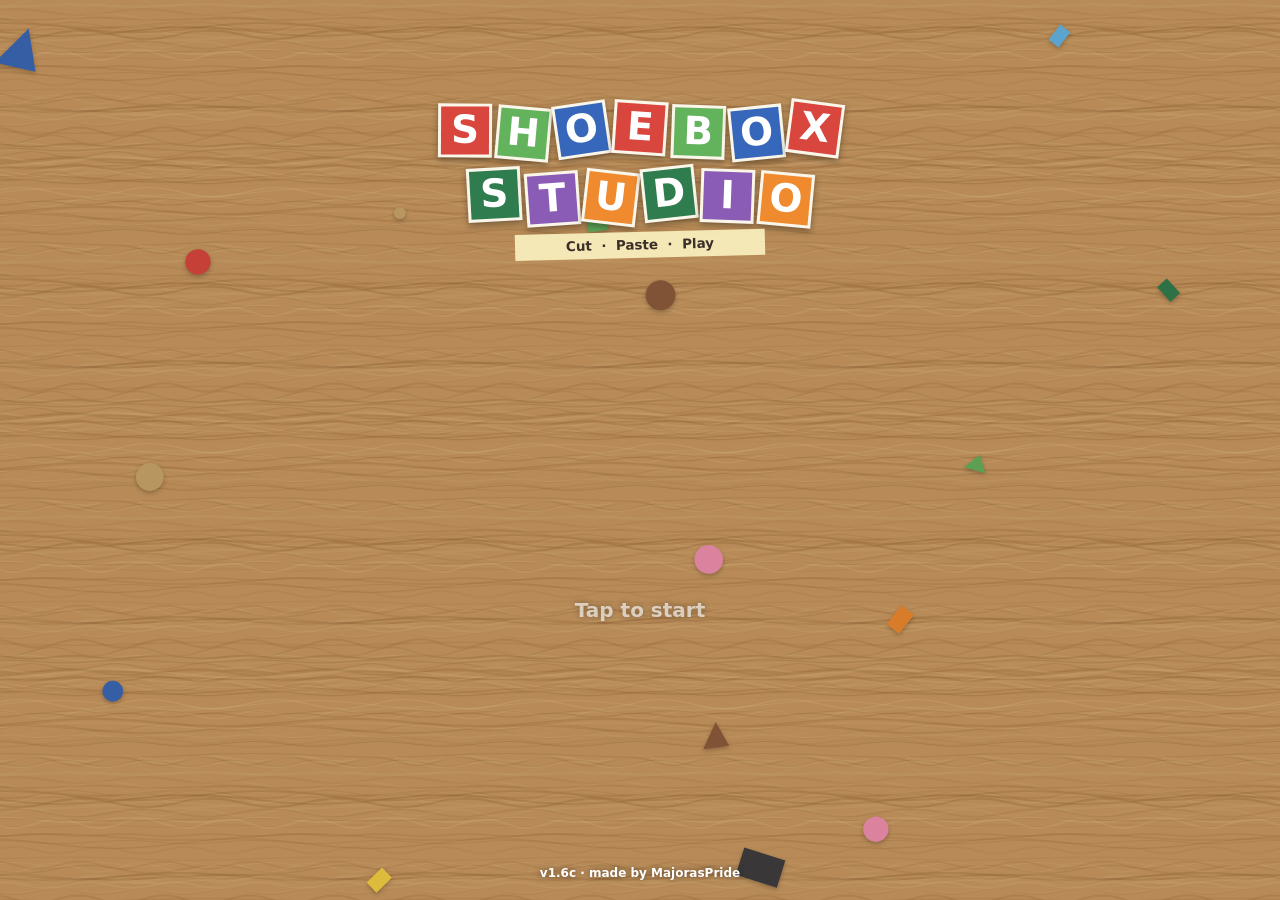
==== commit c151f775: "Split index.html into core.js, mediums.js, desk.js, classes.js, town.js, stations.js (T024 step 2, n" ====
--- a/index.html
+++ b/index.html
@@ -283,1971 +283,11 @@
 <div id="vhs"><canvas id="vhsCv"></canvas><div id="vhsBar"><button id="vhsBack">◀ Back to the studio</button><div id="vhsTtl"></div></div><div id="vhsCtl"><button id="vhsRew">⏪ Rewind</button><button id="vhsPlay">⏸ Pause</button><button id="vhsEj">⏏ Eject</button></div></div>
 <div id="dlg"><div id="dlgIn"></div></div>
 <div id="toast"></div>
-<script>
-'use strict';
-/* Shoebox Studio (was Craft Loft) v1.6c + T020 VHS spot + T021 picture examples + T022 Art Swap — by MajorasPride. All art, sound and music are made in code. No outside assets. */
-const $=s=>document.querySelector(s);
-const cv=$('#cv'),g=cv.getContext('2d');
-let W=0,H=0,DPR=1,NOW=0,DT=0,SCR='title',FROM='',RESUMING=0;
-/* v1.5: the game remembers where you left off (the studio, your house or Little Town) and starts you there. New players start in the studio. */
-function resume(){const wh=(typeof LS!=='undefined'&&LS.get('where',null))||{s:'home'};const s=['home','house','town','shop'].includes(wh.s)?wh.s:'home';if(s==='house'){const hh=LS.get('househero',null);if(hh)HOUSE.hero=hh}if(s==='shop'){if(wh.shop&&SHOPS[wh.shop])SHOP_ID=wh.shop;const sh=LS.get(shopRoom().key,null);if(sh)shopRoom().hero=sh}RESUMING=1;try{go(s)}finally{RESUMING=0}if(s==='town'&&wh.walk){ST.walk=true;ST.cam.x=TOWN.hero.x-W/2/ST.z;ST.cam.y=TOWN.hero.y-H*.45/ST.z;buildStageUI();LS.set('where',{s:'town',walk:1})}}
-const TAU=Math.PI*2,clamp=(v,a,b)=>v<a?a:v>b?b:v,rnd=(a=1,b)=>b===undefined?Math.random()*a:a+Math.random()*(b-a);
-const dist=(a,b)=>Math.hypot(a.x-b.x,a.y-b.y);
-function resize(){DPR=Math.min(2,window.devicePixelRatio||1);W=innerWidth;H=innerHeight;cv.width=Math.round(W*DPR);cv.height=Math.round(H*DPR)}
-addEventListener('resize',()=>{resize();if(SCR==='craft')fitDesk(false);if(SCR==='level'||SCR==='town')stageZoom();if(isRoomScr(SCR)){lobZoom();lobCam(true)}if(SCR==='kit')kitSize()});
-const LS={get(k,d){try{const v=localStorage.getItem('craftloft_'+k);return v?JSON.parse(v):d}catch(e){return d}},set(k,v){try{localStorage.setItem('craftloft_'+k,JSON.stringify(v));return true}catch(e){return false}}};
-/* ================= BUILT-IN TOOLS (Story Shelf, Beat Bop Doodle) ================= */
-/* Each tool is its own page in a folder of this repo. openTool() shows it full screen in a frame, with a Back button on top.
-   To add a tool: put its page in a folder, add one line to TOOLS, then call openTool('id') from a station. */
-const TOOLS={shelf:{src:'story-shelf/index.html',name:'Story Shelf'},bbd:{src:'beat-bop-doodle/index.html',name:'Beat Bop Doodle'}};
-let OVL=null;
-function openTool(id){const t=TOOLS[id];if(!t||OVL)return;OVL=id;$('#ovlSave').style.display=id==='bbd'?'':'none';closeDlg();$('#ovlTtl').textContent=t.name;$('#ovlBack').textContent=SCR==='house'?'◀ Back to the house':SCR==='shop'?'◀ Back to the store':'◀ Back to the studio';$('#ovlOut').href=t.src;
-  const f=document.createElement('iframe');f.title=t.name;f.setAttribute('allow','autoplay; fullscreen; clipboard-write');f.src=t.src;$('#ovlBox').append(f);$('#ovl').classList.add('on');$('#lobGo').style.display='none';setVol();
-  try{history.pushState({sbsTool:id},'')}catch(e){}}
-function closeTool(fromBack){if(!OVL)return;if(OVL==='proj'){projClose(fromBack);return}if(OVL==='vhs'){vhsClose(fromBack);return}if(OVL==='r3d'){if(R3&&R3.isOpen())R3.close();else OVL=null;if(!fromBack){try{if(history.state&&history.state.sbsTool)history.back()}catch(e){}}return}OVL=null;$('#ovl').classList.remove('on');$('#ovlBox').innerHTML='';setVol();RM.near=undefined;try{SFX.tick()}catch(e){}
-  if(!fromBack){try{if(history.state&&history.state.sbsTool)history.back()}catch(e){}}}
-addEventListener('popstate',()=>{if(OVL)closeTool(true)});/* the phone's Back button closes the tool too */
-const SET=Object.assign({music:true,mv:.5,sv:.8,hand:1},LS.get('settings',{}));
-function mulberry(a){return()=>{a|=0;a=a+0x6D2B79F5|0;let t=Math.imul(a^a>>>15,1|a);t=t+Math.imul(t^t>>>7,61|t)^t;return((t^t>>>14)>>>0)/4294967296}}
-/* ---- matrices: [a,b,c,d,e,f] like canvas ---- */
-const I=[1,0,0,1,0,0];
-const mul=(m,n)=>[m[0]*n[0]+m[2]*n[1],m[1]*n[0]+m[3]*n[1],m[0]*n[2]+m[2]*n[3],m[1]*n[2]+m[3]*n[3],m[0]*n[4]+m[2]*n[5]+m[4],m[1]*n[4]+m[3]*n[5]+m[5]];
-const inv=m=>{const d=m[0]*m[3]-m[1]*m[2];return[m[3]/d,-m[1]/d,-m[2]/d,m[0]/d,(m[2]*m[5]-m[3]*m[4])/d,(m[1]*m[4]-m[0]*m[5])/d]};
-const ap=(m,p)=>({x:m[0]*p.x+m[2]*p.y+m[4],y:m[1]*p.x+m[3]*p.y+m[5]});
-function reflM(P,d){const a=2*d.x*d.x-1,b=2*d.x*d.y,dd=2*d.y*d.y-1;return[a,b,b,dd,P.x-(a*P.x+b*P.y),P.y-(b*P.x+dd*P.y)]}
-/* ---- canvas helpers ---- */
-function mkCanvas(w,h,rf){const c=document.createElement('canvas');c.width=Math.max(1,Math.round(w));c.height=Math.max(1,Math.round(h));c._x=c.getContext('2d',rf?{willReadFrequently:true}:undefined);return c}
-function rr(c,x,y,w,h,r){c.beginPath();c.moveTo(x+r,y);c.arcTo(x+w,y,x+w,y+h,r);c.arcTo(x+w,y+h,x,y+h,r);c.arcTo(x,y+h,x,y,r);c.arcTo(x,y,x+w,y,r);c.closePath()}
-function polyPath(c,p){c.beginPath();for(let i=0;i<p.length;i++)i?c.lineTo(p[i].x,p[i].y):c.moveTo(p[i].x,p[i].y);c.closePath()}
-function inPoly(p,poly){let ins=false;for(let i=0,j=poly.length-1;i<poly.length;j=i++){const a=poly[i],b=poly[j];if((a.y>p.y)!==(b.y>p.y)&&p.x<(b.x-a.x)*(p.y-a.y)/(b.y-a.y)+a.x)ins=!ins}return ins}
-function polyArea(p){let s=0;for(let i=0;i<p.length;i++){const a=p[i],b=p[(i+1)%p.length];s+=a.x*b.y-b.x*a.y}return s/2}
-function distSeg(p,a,b){const dx=b.x-a.x,dy=b.y-a.y,l2=dx*dx+dy*dy||1,f=clamp(((p.x-a.x)*dx+(p.y-a.y)*dy)/l2,0,1);return{d:Math.hypot(p.x-a.x-dx*f,p.y-a.y-dy*f),f}}
-function alphaAt(c,x,y){x=Math.floor(x);y=Math.floor(y);if(x<0||y<0||x>=c.width||y>=c.height)return 0;return c._x.getImageData(x,y,1,1).data[3]}
-/* polylines (for rulers and stencils) */
-function plPrep(pts,closed){const n=pts.length,seg=closed?n:n-1,cum=[0];for(let i=0;i<seg;i++){const a=pts[i],b=pts[(i+1)%n];cum.push(cum[i]+Math.hypot(b.x-a.x,b.y-a.y))}return{pts,closed,cum,len:cum[seg],seg}}
-function plAt(pl,t){if(pl.closed)t=((t%pl.len)+pl.len)%pl.len;else t=clamp(t,0,pl.len);let i=0;while(i<pl.seg-1&&pl.cum[i+1]<t)i++;const a=pl.pts[i],b=pl.pts[(i+1)%pl.pts.length],L=pl.cum[i+1]-pl.cum[i]||1,f=(t-pl.cum[i])/L;return{x:a.x+(b.x-a.x)*f,y:a.y+(b.y-a.y)*f}}
-function plProj(pl,p,near){let best=null;for(let i=0;i<pl.seg;i++){const a=pl.pts[i],b=pl.pts[(i+1)%pl.pts.length],r=distSeg(p,a,b),t=pl.cum[i]+r.f*(pl.cum[i+1]-pl.cum[i]);if(near!=null){let dt=Math.abs(t-near);if(pl.closed)dt=Math.min(dt,pl.len-dt);if(dt>90)continue}if(!best||r.d<best.d)best={d:r.d,t}}return best}
-function plPath(pl,t0,t1){let d=t1-t0;if(pl.closed){if(d>pl.len/2)d-=pl.len;else if(d<-pl.len/2)d+=pl.len}const n=Math.max(1,Math.ceil(Math.abs(d)/1.5)),out=[];for(let i=0;i<=n;i++)out.push(plAt(pl,t0+d*i/n));return out}
-/* ---- textures made in code ---- */
-const TEX=(()=>{const c=mkCanvas(160,160),x=c._x;for(let i=0;i<3200;i++){x.fillStyle=Math.random()<.5?'rgba(255,255,255,'+rnd(.02,.11)+')':'rgba(0,0,0,'+rnd(.02,.08)+')';x.fillRect(rnd(160),rnd(160),rnd(1,3),1)}for(let i=0;i<150;i++){x.strokeStyle='rgba(255,255,255,'+rnd(.03,.09)+')';x.lineWidth=.7;const px=rnd(160),py=rnd(160),a=rnd(TAU);x.beginPath();x.moveTo(px,py);x.lineTo(px+Math.cos(a)*rnd(3,9),py+Math.sin(a)*rnd(3,9));x.stroke()}return c})();
-const WOOD=(()=>{const c=mkCanvas(256,256),x=c._x;x.fillStyle='#c99a62';x.fillRect(0,0,256,256);for(let i=0;i<90;i++){const y=rnd(256),k=1+Math.floor(rnd(3)),ph=rnd(TAU),am=rnd(1,5);x.strokeStyle=Math.random()<.6?'rgba(120,72,30,'+rnd(.05,.2)+')':'rgba(255,225,170,'+rnd(.05,.16)+')';x.lineWidth=rnd(.6,2.4);x.beginPath();for(let px=0;px<=256;px+=8){const yy=y+Math.sin(px/256*TAU*k+ph)*am;px?x.lineTo(px,yy):x.moveTo(px,yy)}x.stroke()}return c})();
-const KRAFT=(()=>{const c=mkCanvas(128,128),x=c._x;x.fillStyle='#d9bd8a';x.fillRect(0,0,128,128);for(let i=0;i<1800;i++){x.fillStyle=Math.random()<.5?'rgba(255,240,200,'+rnd(.05,.2)+')':'rgba(110,70,30,'+rnd(.04,.14)+')';x.fillRect(rnd(128),rnd(128),rnd(1,3),1)}return c})();
-const PAPERS=['#d9463e','#f08a2e','#f5d142','#63b35d','#2f7d4f','#62b6e8','#3767bb','#8b5cb6','#f191b3','#8b5a3c','#3b3b40','#f6f2e9','#caa76c'];
-const HANDS=['#f6d7bd','#e8b98f','#c98f62','#9a623c','#6b4226'];
-/* ---- toast, dialog ---- */
-let toastT=0;function toast(m){const t=$('#toast');t.textContent=m;t.classList.add('on');clearTimeout(toastT);toastT=setTimeout(()=>t.classList.remove('on'),2300)}
-function dlg(html,mount){$('#dlgIn').innerHTML=html;$('#dlg').classList.add('on');if(mount)mount($('#dlgIn'))}
-function closeDlg(){if(M3STOP){try{M3STOP()}catch(e){}M3STOP=null}$('#dlg').classList.remove('on');$('#dlgIn').innerHTML=''}
-$('#dlg').addEventListener('pointerdown',e=>{if(e.target.id==='dlg')closeDlg()});
-function ask(title,text,yes,fn){dlg('<h2>'+title+'</h2><p>'+text+'</p><div class="btns"><button class="alt" id="dNo">Keep it</button><button class="bad" id="dYes">'+yes+'</button></div>',d=>{d.querySelector('#dNo').onclick=closeDlg;d.querySelector('#dYes').onclick=()=>{closeDlg();fn()}})}
-const esc=s=>String(s).replace(/[&<>"]/g,c=>({'&':'&amp;','<':'&lt;','>':'&gt;','"':'&quot;'}[c]));
-/* ================= SOUND (all made in code) ================= */
-const AU={c:null,rubT:0};
-function auInit(){if(AU.c){if(AU.c.state==='suspended')AU.c.resume();return}const AC=window.AudioContext||window.webkitAudioContext;if(!AC)return;const c=AU.c=new AC();AU.sfx=c.createGain();AU.mus=c.createGain();const cp=c.createDynamicsCompressor();AU.sfx.connect(cp);AU.mus.connect(cp);cp.connect(c.destination);
-  const b=c.createBuffer(1,c.sampleRate*2,c.sampleRate),d=b.getChannelData(0);for(let i=0;i<d.length;i++)d[i]=Math.random()*2-1;AU.nb=b;
-  const s=c.createBufferSource();s.buffer=b;s.loop=true;AU.ff=c.createBiquadFilter();AU.ff.type='bandpass';AU.fg=c.createGain();AU.fg.gain.value=0;s.connect(AU.ff);AU.ff.connect(AU.fg);AU.fg.connect(AU.sfx);s.start();setVol();startMusic()}
-function setVol(){if(!AU.c)return;AU.sfx.gain.value=SET.sv;AU.mus.gain.value=SET.music&&!OVL?SET.mv*.55:0}
-function nz(o){const c=AU.c;if(!c)return;const t=c.currentTime+(o.at||0),s=c.createBufferSource();s.buffer=AU.nb;const f=c.createBiquadFilter();f.type=o.type||'bandpass';f.frequency.setValueAtTime(o.f||2000,t);if(o.f2)f.frequency.exponentialRampToValueAtTime(o.f2,t+o.d);f.Q.value=o.q||1;const gn=c.createGain();gn.gain.setValueAtTime(.0001,t);gn.gain.linearRampToValueAtTime(o.g||.4,t+(o.a||.004));gn.gain.exponentialRampToValueAtTime(.0001,t+o.d);s.connect(f);f.connect(gn);gn.connect(AU.sfx);s.start(t,Math.random()*1.5);s.stop(t+o.d+.05)}
-function tn(o){const c=AU.c;if(!c)return;const t=c.currentTime+(o.at||0),s=c.createOscillator();s.type=o.type||'sine';s.frequency.setValueAtTime(o.f,t);if(o.f2)s.frequency.exponentialRampToValueAtTime(o.f2,t+o.d);const gn=c.createGain();gn.gain.setValueAtTime(.0001,t);gn.gain.linearRampToValueAtTime(o.g||.2,t+(o.a||.004));gn.gain.exponentialRampToValueAtTime(.0001,t+o.d);s.connect(gn);gn.connect(o.mus?AU.mus:AU.sfx);s.start(t);s.stop(t+o.d+.05)}
-const SFX={
-  tick(){tn({f:900,d:.03,g:.1,type:'triangle'})},
-  snip(k){const hi=k==='safety'?3600:k==='zigzag'?4300:5200;nz({f:hi,q:1.2,d:.045,g:.5});nz({f:hi*.55,q:.8,d:.06,g:.32,at:.028});nz({f:1700,q:.5,d:.09,g:.16});tn({f:k==='safety'?1500:2600,d:.018,g:.05,type:'square',at:.045});if(k==='zigzag'||k==='scallop')nz({f:2400,q:2,d:.03,g:.25,at:.05})},
-  tear(){nz({f:rnd(1100,3600),q:.7,d:rnd(.04,.08),g:rnd(.2,.4)})},
-  crumple(n=14){for(let i=0;i<n;i++)nz({f:rnd(1500,5000),q:rnd(1,4),d:rnd(.03,.09),g:rnd(.15,.45),at:rnd(.5*n/14)})},
-  rustle(){for(let i=0;i<5;i++)nz({f:rnd(2500,6000),q:.8,d:rnd(.04,.1),g:rnd(.06,.16),at:rnd(.22)})},
-  thwap(){nz({type:'lowpass',f:1400,d:.12,g:.55});nz({f:3600,q:.5,d:.22,g:.1})},
-  squish(){nz({type:'lowpass',f:900,f2:240,d:.24,g:.55,q:5});tn({f:320,f2:110,d:.18,g:.2});tn({f:500,f2:950,d:.05,g:.07,at:.17})},
-  tape(){nz({f:1400,f2:3300,q:7,d:.28,g:.5});for(let i=0;i<8;i++)nz({f:2600,q:3,d:.02,g:.28,at:i*.032});nz({f:4200,d:.03,g:.5,at:.3})},
-  clack(){tn({f:850,d:.05,g:.38,type:'triangle'});tn({f:1320,d:.035,g:.22});nz({f:2500,q:.7,d:.02,g:.4});tn({f:900,d:.04,g:.14,type:'triangle',at:.09});nz({f:2500,q:.7,d:.015,g:.16,at:.09})},
-  punch(){tn({f:160,f2:55,d:.09,g:.6});nz({f:3000,d:.025,g:.5});tn({f:1900,d:.02,g:.08,type:'square',at:.05})},
-  pin(){tn({f:3100,d:.09,g:.14});tn({f:4650,d:.05,g:.07});nz({f:1500,d:.03,g:.25})},
-  crease(){nz({f:2400,f2:6200,q:2,d:.17,g:.42})},
-  fold(){nz({type:'lowpass',f:1800,d:.14,g:.3});SFX.rustle()},
-  thud(){tn({f:140,f2:70,d:.14,g:.6,type:'triangle'});nz({type:'lowpass',f:500,d:.08,g:.4});for(let i=0;i<4;i++)nz({f:rnd(1500,3000),q:2,d:.03,g:.12,at:.08+rnd(.15)})},
-  peel(){nz({f:900,f2:2800,q:3,d:.2,g:.4});SFX.rustle()},
-  jump(){nz({f:900,f2:2600,q:1.5,d:.14,g:.22})},
-  collect(){tn({f:1320,d:.09,g:.16});tn({f:1760,d:.16,g:.16,at:.07})},
-  bounce(){tn({f:220,f2:560,d:.2,g:.32});tn({f:440,f2:1100,d:.12,g:.08})},
-  ouch(){SFX.crumple(6);tn({f:210,f2:90,d:.2,g:.25,type:'triangle'})},
-  win(){[587,740,880,1175].forEach((f,i)=>tn({f,d:.3,g:.16,at:i*.11,type:'triangle'}))},
-  step(){nz({type:'lowpass',f:700,d:.04,g:.1})}
-};
-const RUBS={pencil:{f:3300,q:.9,g:.2},eraser:{f:700,q:.6,g:.24},glue:{f:420,q:.6,g:.34},crease:{f:4300,q:1.6,g:.2},tape:{f:2100,q:6,g:.3},compass:{f:3900,q:1.4,g:.14}};
-function rub(kind,speed){if(!AU.c)return;const r=RUBS[kind],t=AU.c.currentTime;AU.ff.frequency.setTargetAtTime(r.f*rnd(.9,1.1),t,.01);AU.ff.Q.setTargetAtTime(r.q,t,.01);AU.fg.gain.setTargetAtTime(r.g*clamp(speed/500,.2,1),t,.015);AU.rubT=performance.now()}
-function auTick(){if(AU.c&&AU.rubT&&performance.now()-AU.rubT>70){AU.fg.gain.setTargetAtTime(0,AU.c.currentTime,.03);AU.rubT=0}}
-/* gentle music box loop, written for Shoebox Studio */
-function startMusic(){if(AU.mt)return;const mf=m=>440*Math.pow(2,(m-69)/12);let step=0,next=AU.c.currentTime+.2,mi=4;
-  const chords=[[50,57,62,66],[47,54,59,62],[43,50,55,59],[45,52,57,61]],pent=[62,64,66,69,71,74,76,78,81],pat=[0,2,1,2,3,2,1,2];
-  const pluck=(m,t,gn,d)=>{const c=AU.c,o=c.createOscillator(),lp=c.createBiquadFilter(),e=c.createGain();o.type='triangle';o.frequency.value=mf(m);lp.type='lowpass';lp.frequency.value=1700;e.gain.setValueAtTime(.0001,t);e.gain.linearRampToValueAtTime(gn,t+.006);e.gain.exponentialRampToValueAtTime(.0001,t+d);o.connect(lp);lp.connect(e);e.connect(AU.mus);o.start(t);o.stop(t+d+.05)};
-  AU.mt=setInterval(()=>{const c=AU.c;if(!SET.music||c.state!=='running'||document.hidden||AU.song){next=c.currentTime+.2;return}
-    while(next<c.currentTime+.45){const bar=Math.floor(step/8)%4,k=step%8,ch=chords[bar];pluck(ch[pat[k]],next,.085,.7);if(k===0)pluck(ch[0]-12,next,.13,1.3);
-      if(Math.random()<(k%2===0?.5:.18)){mi=clamp(mi+Math.round(rnd(-2.4,2.4)),0,pent.length-1);const f=mf(pent[mi]);tn({f,d:1.1,g:.06,at:next-c.currentTime,mus:1});tn({f:f*2.005,d:.5,g:.02,at:next-c.currentTime,mus:1})}
-      next+=60/84/2;step++}},110)}
-/* ================= TOY BOX DATA ================= */
-let TOYS=LS.get('toys',null);
-const SPR={};
-function saveToys(){return LS.set('toys',TOYS)}
-function toyById(id){return TOYS.find(t=>t.id===id)}
-function sprite(toy){let s=SPR[toy.id];if(!s){s=SPR[toy.id]={ready:false,parts:[],order:toy.parts.map((p,i)=>i).sort((a,b)=>toy.parts[a].z-toy.parts[b].z)};let n=toy.parts.length;toy.parts.forEach((pt,i)=>{const im=new Image();im.onload=()=>{const c=mkCanvas(pt.w,pt.h,true),x=c._x;x.drawImage(im,0,0,c.width,c.height);x.globalCompositeOperation='source-atop';x.fillStyle=x.createPattern(TEX,'repeat');x.fillRect(0,0,c.width,c.height);s.parts[i]=c;if(--n===0)s.ready=true};im.src=pt.src})}return s}
-/* draw a toy with its top-left at 0,0. swing>0 makes pinned parts sway */
-function drawToy(c,toy,t,swing){const s=sprite(toy);if(!s.ready)return false;const M=[];toy.parts.forEach((pt,i)=>{if(pt.parent<0)M[i]=I;else{const a=swing?Math.sin(t*2.2+i*1.7)*.3*swing:0,co=Math.cos(a),si=Math.sin(a);M[i]=mul(M[pt.parent],[co,si,-si,co,pt.px-co*pt.px+si*pt.py,pt.py-si*pt.px-co*pt.py])}});
-  for(const i of s.order){const pt=toy.parts[i];c.save();c.transform(...M[i]);c.drawImage(s.parts[i],pt.x,pt.y);c.restore()}return true}
-function thumb(cvs,toy){const k=2;cvs.width=cvs.height=96*k;const x=cvs.getContext('2d');const go=()=>{const s=sprite(toy);if(!s.ready){setTimeout(go,120);return}x.clearRect(0,0,cvs.width,cvs.height);const sc=Math.min(cvs.width*.88/toy.w,cvs.height*.88/toy.h);x.save();x.translate((cvs.width-toy.w*sc)/2,(cvs.height-toy.h*sc)/2);x.scale(sc,sc);x.shadowColor='rgba(0,0,0,.3)';x.shadowBlur=6;x.shadowOffsetY=3;drawToy(x,toy,0,0);x.restore()};go()}
-function mkStarters(){const mk=(name,w,h,beh,fn)=>{const c=mkCanvas(w,h);fn(c._x,w,h);return{id:'starter_'+name.replace(/\W/g,''),name,w,h,beh,starter:true,parts:[{src:c.toDataURL(),x:0,y:0,w,h,parent:-1,px:0,py:0,z:0}]}};
-  return[
-    mk('Paper block',180,64,'solid',(x,w,h)=>{x.fillStyle='#caa76c';rr(x,1,1,w-2,h-2,7);x.fill();x.strokeStyle='rgba(90,60,30,.35)';x.lineWidth=2;for(let i=14;i<w;i+=22){x.beginPath();x.moveTo(i,6);x.lineTo(i-8,h-6);x.stroke()}}),
-    mk('Green hill',280,120,'solid',(x,w,h)=>{x.fillStyle='#63b35d';x.beginPath();x.moveTo(0,h);for(let i=0;i<=40;i++){const a=Math.PI*i/40;x.lineTo(w/2-Math.cos(a)*w/2,h-Math.sin(a)*(h-4)+Math.sin(i*1.7)*2)}x.closePath();x.fill();x.fillStyle='rgba(255,255,255,.25)';for(let i=0;i<9;i++){x.beginPath();x.arc(40+i*25,h-18-Math.sin(i/8*Math.PI)*60,4,0,TAU);x.fill()}}),
-    mk('Cloud',200,110,'scenery',(x)=>{x.fillStyle='#f6f2e9';[[55,70,36],[100,50,46],[145,68,38],[100,80,40]].forEach(c=>{x.beginPath();x.arc(c[0],c[1],c[2],0,TAU);x.fill()})}),
-    mk('Button',46,46,'collect',(x)=>{x.fillStyle='#d9463e';x.beginPath();x.arc(23,23,22,0,TAU);x.fill();x.strokeStyle='rgba(0,0,0,.25)';x.lineWidth=3;x.beginPath();x.arc(23,23,15,0,TAU);x.stroke();x.globalCompositeOperation='destination-out';[[17,17],[29,17],[17,29],[29,29]].forEach(p=>{x.beginPath();x.arc(p[0],p[1],3.2,0,TAU);x.fill()})}),
-    mk('Zigzag spikes',150,46,'ouch',(x,w,h)=>{x.fillStyle='#3b3b40';x.beginPath();x.moveTo(0,h);for(let i=0;i<=10;i++)x.lineTo(i*w/10,i%2?2:h-10);x.lineTo(w,h);x.closePath();x.fill()}),
-    mk('Spring pad',96,44,'bouncy',(x,w,h)=>{x.fillStyle='#f191b3';rr(x,2,2,w-4,12,5);x.fill();x.strokeStyle='#8b5cb6';x.lineWidth=7;x.lineJoin='round';x.beginPath();x.moveTo(16,14);x.lineTo(w-16,22);x.lineTo(16,30);x.lineTo(w-16,38);x.stroke();x.fillStyle='#8b5cb6';rr(x,8,h-8,w-16,8,3);x.fill()})
-  ]}
-if(!TOYS){TOYS=mkStarters();saveToys()}
-/* ================= CRAFT TABLE: School Desk ================= */
-const SW=450,SH=600; // one sheet of construction paper, 9 x 12 inches at 50 px per inch
-const C={pieces:[],bonds:[],sel:null,cat:'paper',tool:'hand',color:PAPERS[0],foldType:'valley',view:{x:0,y:0,z:.7},guides:[],bits:[],anims:[],undo:[],st:null,handA:null,gid:0,saveT:0,ctr:null,ptr:null};
-let UID=0;
-const SCIS={regular:'#f08a2e',safety:'#3767bb',zigzag:'#d9463e',wavy:'#8b5cb6',scallop:'#2f7d4f',tear:null};
-function newPiece(art,x,y,rot,color){return{id:++UID,art,w:art.width,h:art.height,x,y,rot:rot||0,color,layers:null,hist:[],creases:[],deco:[],strokes:[],soft:null,pend:null,crumple:0,dirty:true,cow:false,comp:null}}
-const pieceById=id=>C.pieces.find(p=>p.id===id);
-function deskCtr(){const bh=$('#craftUI').offsetHeight||130;return{x:W/2,y:46+(H-46-bh)/2,h:H-46-bh}}
-function fitDesk(reset){C.ctr=deskCtr();if(reset!==false){C.view.z=clamp(Math.min((W-14)/500,(C.ctr.h-8)/650),.35,1.6);C.view.x=0;C.view.y=0}}
-function s2w(sx,sy){const c=C.ctr||deskCtr(),v=C.view;return{x:(sx-c.x)/v.z+v.x,y:(sy-c.y)/v.z+v.y}}
-function toLocal(p,wx,wy){const dx=wx-p.x,dy=wy-p.y,c=Math.cos(p.rot),s=Math.sin(p.rot);return{x:dx*c+dy*s+p.w/2,y:-dx*s+dy*c+p.h/2}}
-function toWorld(p,l){const x=l.x-p.w/2,y=l.y-p.h/2,c=Math.cos(p.rot),s=Math.sin(p.rot);return{x:p.x+x*c-y*s,y:p.y+x*s+y*c}}
-function pm(p){const c=Math.cos(p.rot),s=Math.sin(p.rot);return[c,s,-s,c,p.x-c*p.w/2+s*p.h/2,p.y-s*p.w/2-c*p.h/2]}
-/* ---- undo (copy-on-write snapshots) ---- */
-function checkpoint(){C.undo.push({pieces:C.pieces.map(p=>({...p,creases:p.creases.map(c=>({...c})),deco:p.deco.map(d=>({...d})),hist:p.hist.slice(),strokes:p.strokes.slice(),comp:null,dirty:true})),bonds:C.bonds.map(b=>({...b})),sel:C.sel&&C.sel.id});C.pieces.forEach(p=>p.cow=true);if(C.undo.length>14)C.undo.shift()}
-function undo(){const s=C.undo.pop();if(!s){toast('Nothing to undo');return}C.pieces=s.pieces;C.pieces.forEach(p=>{p.cow=true;p.dirty=true;p.comp=null});C.bonds=s.bonds;C.sel=C.pieces.find(p=>p.id===s.sel)||null;C.st=null;SFX.rustle();saveDeskSoon()}
-function mutArt(p){if(p.cow){const c=mkCanvas(p.w,p.h,true);c._x.drawImage(p.art,0,0);p.art=c;p.cow=false}p.art._url=null;p.dirty=true}
-/* ---- how a piece looks ---- */
-function drawCrumple(x,p){const r=mulberry(Math.floor(p.crumple*1e6));for(let i=0;i<34;i++){const ax=r()*p.w,ay=r()*p.h,s=30+r()*90;x.fillStyle=r()<.5?'rgba(255,255,255,'+(.04+r()*.1)+')':'rgba(0,0,0,'+(.03+r()*.09)+')';x.beginPath();x.moveTo(ax,ay);x.lineTo(ax+(r()-.5)*s*2,ay+(r()-.5)*s*2);x.lineTo(ax+(r()-.5)*s*2,ay+(r()-.5)*s*2);x.closePath();x.fill()}
-  x.lineWidth=1.2;for(let i=0;i<24;i++){const ax=r()*p.w,ay=r()*p.h,a=r()*TAU,s=20+r()*70;x.strokeStyle=r()<.5?'rgba(0,0,0,.13)':'rgba(255,255,255,.22)';x.beginPath();x.moveTo(ax,ay);x.lineTo(ax+Math.cos(a)*s,ay+Math.sin(a)*s);x.stroke()}}
-function flatSkin(p,tex){const c=mkCanvas(p.w,p.h),x=c._x;x.drawImage(p.art,0,0);if(p.side==='back'&&p.back&&p.back.width===p.w&&p.back.height===p.h){x.save();x.globalAlpha=.22;x.globalCompositeOperation='source-atop';x.translate(p.w,0);x.scale(-1,1);x.drawImage(p.back,0,0);x.restore()}/* v1.6a: the front shows through the back a little */x.globalCompositeOperation='source-atop';if(p.crumple)drawCrumple(x,p);
-  for(const cr of p.creases){const dx=cr.b.x-cr.a.x,dy=cr.b.y-cr.a.y,l=Math.hypot(dx,dy)||1,nx=-dy/l,ny=dx/l,v=cr.type==='mountain';x.lineWidth=1.4;x.strokeStyle=v?'rgba(255,255,255,.4)':'rgba(0,0,0,.2)';x.beginPath();x.moveTo(cr.a.x,cr.a.y);x.lineTo(cr.b.x,cr.b.y);x.stroke();x.strokeStyle=v?'rgba(0,0,0,.13)':'rgba(255,255,255,.28)';x.beginPath();x.moveTo(cr.a.x+nx*1.4,cr.a.y+ny*1.4);x.lineTo(cr.b.x+nx*1.4,cr.b.y+ny*1.4);x.stroke()}
-  if(tex){x.fillStyle=x.createPattern(TEX,'repeat');x.fillRect(0,0,p.w,p.h)}return c}
-function growPoly(poly,k){let cx=0,cy=0;poly.forEach(q=>{cx+=q.x;cy+=q.y});cx/=poly.length;cy/=poly.length;return poly.map(q=>{const dx=q.x-cx,dy=q.y-cy,l=Math.hypot(dx,dy)||1;return{x:q.x+dx/l*k,y:q.y+dy/l*k}})}
-function composite(p,tex){const f=flatSkin(p,tex);if(!p.layers)return{c:f,ox:0,oy:0};let x0=1e9,y0=1e9,x1=-1e9,y1=-1e9;
-  for(const L of p.layers)for(const q of L.poly){const u=ap(L.T,q);if(u.x<x0)x0=u.x;if(u.x>x1)x1=u.x;if(u.y<y0)y0=u.y;if(u.y>y1)y1=u.y}
-  x0=Math.floor(x0)-1;y0=Math.floor(y0)-1;const c=mkCanvas(Math.ceil(x1-x0)+2,Math.ceil(y1-y0)+2,true),x=c._x;x.translate(-x0,-y0);
-  for(const L of p.layers){x.save();x.transform(...L.T);polyPath(x,growPoly(L.poly,.6));x.clip();x.drawImage(f,0,0);x.globalCompositeOperation='source-atop';if(L.flip){x.fillStyle='rgba(0,0,0,.07)';x.fillRect(0,0,p.w,p.h)}x.strokeStyle='rgba(0,0,0,.2)';x.lineWidth=2;polyPath(x,L.poly);x.stroke();x.restore()}
-  return{c,ox:x0,oy:y0}}
-function ensureSkin(p){if(p.dirty||!p.comp){p.comp=composite(p,true);p.dirty=false}return p.comp}
-function hitPiece(p,wx,wy){const l=toLocal(p,wx,wy);if(!p.layers)return alphaAt(p.art,l.x,l.y)>40;const k=ensureSkin(p);return alphaAt(k.c,l.x-k.ox,l.y-k.oy)>40}
-function topPieceAt(wx,wy,skip){for(let i=C.pieces.length-1;i>=0;i--){const p=C.pieces[i];if(p!==skip&&hitPiece(p,wx,wy))return p}return null}
-function topLayer(p,l){for(let i=p.layers.length-1;i>=0;i--){const L=p.layers[i],u=ap(inv(L.T),l);if(inPoly(u,L.poly)&&alphaAt(p.art,u.x,u.y)>40)return L}return null}
-/* draw onto the paper itself. coordinates are the piece's own (folded) frame */
-function artLayerDraw(p,L,fn){mutArt(p);const c=p.art._x;c.save();if(L){polyPath(c,growPoly(L.poly,1));c.clip();c.transform(...inv(L.T))}fn(c);c.restore()}
-function eachLayerDraw(p,fn){if(!p.layers)artLayerDraw(p,null,fn);else for(const L of p.layers)artLayerDraw(p,L,fn)}
-function drawDeco(c,p,bake){const now=performance.now();for(const d of p.deco){
-    if(d.type==='stick'){if(d.used||bake)continue;const age=(now-d.t0)/1000;c.strokeStyle='rgba(170,115,225,'+Math.max(.14,.5*(1-age/6))+')';c.lineWidth=16;c.lineCap=c.lineJoin='round';c.beginPath();d.pts.forEach((q,i)=>i?c.lineTo(q.x,q.y):c.moveTo(q.x,q.y));if(d.pts.length===1)c.lineTo(d.pts[0].x+.1,d.pts[0].y);c.stroke()}
-    else if(d.type==='glue'){if(d.used||bake)continue;const age=(now-d.t0)/1000,wet=clamp(1-(age-4)/8,0,1);for(const q of d.dots){c.fillStyle='rgba(255,255,255,'+(.3+.65*wet)+')';c.beginPath();c.arc(q.x,q.y,q.r,0,TAU);c.fill();c.fillStyle='rgba(255,255,255,.9)';c.beginPath();c.arc(q.x-q.r*.3,q.y-q.r*.35,q.r*.25,0,TAU);c.fill();c.strokeStyle='rgba(120,120,130,.25)';c.lineWidth=1;c.beginPath();c.arc(q.x,q.y,q.r,0,TAU);c.stroke()}}
-    else if(d.type==='tape')drawTape(c,d.a,d.b);
-    else if(d.type==='pin'){c.fillStyle='#d8b24a';c.strokeStyle='#8a6a1c';c.lineWidth=1.5;c.beginPath();c.arc(d.x,d.y,7,0,TAU);c.fill();c.stroke();c.fillStyle='rgba(255,255,255,.7)';c.beginPath();c.arc(d.x-2,d.y-2.5,2.2,0,TAU);c.fill()}}}
-function drawTape(c,a,b){const dx=b.x-a.x,dy=b.y-a.y,l=Math.hypot(dx,dy)||1;c.save();c.translate(a.x,a.y);c.rotate(Math.atan2(dy,dx));c.fillStyle='rgba(250,240,190,.62)';c.beginPath();c.moveTo(0,-11);c.lineTo(l,-11);for(let i=0;i<=4;i++)c.lineTo(l+(i%2?3:0),-11+i*5.5);c.lineTo(0,11);for(let i=4;i>=0;i--)c.lineTo(i%2?-3:0,-11+i*5.5);c.closePath();c.fill();c.fillStyle='rgba(255,255,255,.3)';c.fillRect(0,-8,l,4);c.restore()}
-function drawPiece(c,p){let k=ensureSkin(p),fs=1;if(p.flipA){const u=(NOW-p.flipA.t0)/360;if(u>=1)delete p.flipA;else{fs=Math.max(.03,Math.abs(Math.cos(Math.PI*u)));if(u<.5)k=p.flipA.old}}c.save();c.transform(...pm(p));if(fs!==1){c.translate(p.w/2,p.h/2);c.scale(fs,1);c.translate(-p.w/2,-p.h/2)}c.shadowColor='rgba(0,0,0,.3)';c.shadowBlur=7*DPR*C.view.z;c.shadowOffsetY=3*DPR*C.view.z;c.drawImage(k.c,k.ox,k.oy);c.shadowColor='transparent';drawDeco(c,p,false);
-  if(p.soft){const t=.5+.5*Math.sin(NOW/160);c.strokeStyle='rgba(255,255,255,'+(.55+.4*t)+')';c.lineWidth=4;c.setLineDash([10,8]);c.lineCap='round';c.beginPath();c.moveTo(p.soft.a.x,p.soft.a.y);c.lineTo(p.soft.b.x,p.soft.b.y);c.stroke();c.setLineDash([]);
-    const n=p.soft.bins.length;c.strokeStyle='rgba(245,209,66,.95)';c.lineWidth=5;for(let i=0;i<n;i++)if(p.soft.bins[i]){c.beginPath();c.moveTo(p.soft.a.x+(p.soft.b.x-p.soft.a.x)*i/n,p.soft.a.y+(p.soft.b.y-p.soft.a.y)*i/n);c.lineTo(p.soft.a.x+(p.soft.b.x-p.soft.a.x)*(i+1)/n,p.soft.a.y+(p.soft.b.y-p.soft.a.y)*(i+1)/n);c.stroke()}}
-  c.restore()}
-/* ---- folding ---- */
-function polyClip(poly,P,n,sgn){const out=[];for(let i=0;i<poly.length;i++){const a=poly[i],b=poly[(i+1)%poly.length],da=sgn*((a.x-P.x)*n.x+(a.y-P.y)*n.y),db=sgn*((b.x-P.x)*n.x+(b.y-P.y)*n.y);if(da>=0)out.push({x:a.x,y:a.y});if((da>=0)!==(db>=0)){const t=da/(da-db);out.push({x:a.x+(b.x-a.x)*t,y:a.y+(b.y-a.y)*t,cut:1})}}return out}
-function baseLayers(p){return p.layers||[{poly:[{x:0,y:0},{x:p.w,y:0},{x:p.w,y:p.h},{x:0,y:p.h}],T:I,flip:false}]}
-/* fold every layer over the line through P along d. moveSgn says which side moves. */
-function doFold(layers,P,d,moveSgn,type){const n={x:-d.y,y:d.x},R=reflM(P,d),stay=[],mov=[],segs=[];let t0=1e9,t1=-1e9;
-  for(const L of layers){const pf=L.poly.map(q=>ap(L.T,q)),s=polyClip(pf,P,n,-moveSgn),m=polyClip(pf,P,n,moveSgn),iT=inv(L.T),sa=Math.abs(polyArea(s)),ma=Math.abs(polyArea(m));
-    if(sa>2)stay.push({poly:s.map(q=>ap(iT,q)),T:L.T,flip:L.flip});
-    if(ma>2)mov.push({poly:m.map(q=>ap(iT,q)),T:mul(R,L.T),flip:!L.flip});
-    if(sa>2&&ma>2){const c=m.filter(q=>q.cut);if(c.length>=2){segs.push({a:ap(iT,c[0]),b:ap(iT,c[1]),type});for(const q of c){const t=(q.x-P.x)*d.x+(q.y-P.y)*d.y;if(t<t0)t0=t;if(t>t1)t1=t}}}}
-  if(!mov.length||!stay.length||!segs.length)return null;mov.reverse();
-  return{layers:type==='mountain'?mov.concat(stay):stay.concat(mov),segs,soft:{a:{x:P.x+d.x*t0,y:P.y+d.y*t0},b:{x:P.x+d.x*t1,y:P.y+d.y*t1}}}}
-function foldCands(layers){const out=[];for(const L of layers){const pf=L.poly.map(q=>ap(L.T,q));pf.forEach((a,i)=>{const b=pf[(i+1)%pf.length];out.push(a,{x:(a.x+b.x)/2,y:(a.y+b.y)/2})})}return out}
-function snapTo(cands,l,r,not){let best=null,bd=r;for(const c of cands){if(not&&dist(c,not)<4)continue;const d=dist(c,l);if(d<bd){bd=d;best=c}}return best}
-function settle(p){if(p&&p.soft){p.creases.push(...p.pend);p.soft=null;p.pend=null;p.dirty=true}}
-const isBonded=p=>C.bonds.some(b=>b.a===p.id||b.b===p.id);
-function actUnfold(all){const p=C.sel;if(!p||!p.layers){toast('Tap a folded paper first');return}if(isBonded(p)){toast('Unstick it first, then unfold');return}checkpoint();settle(p);
-  do{p.layers=p.hist.pop()||null}while(all&&p.layers);p.deco=[];p.strokes=[];p.dirty=true;SFX.rustle();if(!p.layers){p.hist=[];const out=splitPiece(p,true);if(out.length>1)toast('It opened into '+out.length+' pieces')}saveDeskSoon()}
-function actAccordion(){const p=C.sel;if(!p){toast('Tap a paper first');return}if(isBonded(p)){toast('Unstick it first, then fold');return}checkpoint();settle(p);const prev=p.layers;let lay=baseLayers(p),x0=1e9,x1=-1e9;
-  for(const L of lay)for(const q of L.poly){const u=ap(L.T,q);if(u.x<x0)x0=u.x;if(u.x>x1)x1=u.x}
-  const n=6,w=(x1-x0)/n,segs=[];if(w<14){C.undo.pop();toast('Too small to fan-fold');return}
-  for(let k=1;k<n;k++){const right=k%2===1,res=doFold(lay,{x:right?x0+w:x0,y:0},{x:0,y:1},right?-1:1,'valley');if(!res)break;res.segs.forEach(s=>s.type=k%2?'valley':'mountain');segs.push(...res.segs);lay=res.layers;if(lay.length>40)break;setTimeout(()=>SFX.crease(),k*90)}
-  p.hist.push(prev);p.layers=lay;p.strokes=[];p.creases.push(...segs);p.dirty=true;toast('Fan fold! Cut a shape, then Unfold for a paper chain');saveDeskSoon()}
-/* ---- cutting: find the separate pieces after a cut ---- */
-function shiftLocal(p,dx,dy){if(!dx&&!dy)return;p.strokes=p.strokes.map(s=>({pts:s.pts.map(q=>({x:q.x+dx,y:q.y+dy}))}));const sh=q=>{q.x+=dx;q.y+=dy};p.creases.forEach(c=>{sh(c.a);sh(c.b)});p.deco.forEach(d=>{if(d.pts)d.pts.forEach(sh);if(d.dots)d.dots.forEach(sh);if(d.a){sh(d.a);sh(d.b)}if(d.type==='pin')sh(d)});C.bonds.forEach(b=>{if(b.la&&b.a===p.id)sh(b.la);if(b.lb&&b.b===p.id)sh(b.lb)})}
-function removePiece(p){C.pieces=C.pieces.filter(q=>q!==p);const gone=C.bonds.filter(b=>b.a===p.id||b.b===p.id).map(b=>b.gid);C.bonds=C.bonds.filter(b=>b.a!==p.id&&b.b!==p.id);C.pieces.forEach(q=>q.deco=q.deco.filter(d=>!gone.includes(d.gid)));if(C.sel===p)C.sel=null}
-function spawnBits(w,color,n){for(let i=0;i<n;i++)C.bits.push({x:w.x,y:w.y,vx:rnd(-60,60),vy:rnd(-90,10),r:rnd(TAU),vr:rnd(-6,6),s:rnd(3,7),color,life:1})}
-function splitPiece(p,forceCrop){const w=p.w,h=p.h,d=p.art._x.getImageData(0,0,w,h).data,N=w*h,lab=new Int32Array(N),st=new Int32Array(N),TH=100,comps=[];
-  for(let i=0;i<N;i++){if(lab[i]||d[i*4+3]<=TH)continue;const id=comps.length+1;let sp=0,area=0,x0=w,x1=0,y0=h,y1=0,sx=0,sy=0;st[sp++]=i;lab[i]=id;
-    while(sp){const j=st[--sp],x=j%w,y=(j-x)/w;area++;sx+=x;sy+=y;if(x<x0)x0=x;if(x>x1)x1=x;if(y<y0)y0=y;if(y>y1)y1=y;
-      if(x>0&&!lab[j-1]&&d[(j-1)*4+3]>TH){lab[j-1]=id;st[sp++]=j-1}if(x<w-1&&!lab[j+1]&&d[(j+1)*4+3]>TH){lab[j+1]=id;st[sp++]=j+1}
-      if(y>0&&!lab[j-w]&&d[(j-w)*4+3]>TH){lab[j-w]=id;st[sp++]=j-w}if(y<h-1&&!lab[j+w]&&d[(j+w)*4+3]>TH){lab[j+w]=id;st[sp++]=j+w}}
-    comps.push({id,area,x0,x1,y0,y1,cx:sx/area,cy:sy/area})}
-  const big=comps.filter(c=>c.area>=90).sort((a,b)=>b.area-a.area),crumbs=comps.filter(c=>c.area<90),M=pm(p),folded=!!p.layers;
-  if(!folded)crumbs.slice(0,10).forEach(c=>spawnBits(ap(M,{x:c.cx,y:c.cy}),p.color,2));
-  if(!big.length){spawnBits({x:p.x,y:p.y},p.color,8);removePiece(p);return[]}
-  if(big.length===1&&!crumbs.length){const b=big[0];if(folded||!forceCrop||(b.x0<=1&&b.y0<=1&&b.x1>=w-2&&b.y1>=h-2))return[p]}
-  const lab2=new Int32Array(lab);for(let i=0;i<N;i++){if(lab[i]||d[i*4+3]===0)continue;const x=i%w;let l=0;if(x>0)l=lab[i-1];if(!l&&x<w-1)l=lab[i+1];if(!l&&i>=w)l=lab[i-w];if(!l&&i<N-w)l=lab[i+w];lab2[i]=l}
-  const out=[],back0=p.back,side0=p.side,idx=C.pieces.indexOf(p),cr0=p.creases.map(c=>({a:{...c.a},b:{...c.b},type:c.type})),st0=p.strokes,rot=p.rot,co=Math.cos(rot),si=Math.sin(rot);
-  big.forEach((c,k)=>{let L=null;if(folded){const cs=[{x:c.x0,y:c.y0},{x:c.x1,y:c.y0},{x:c.x1,y:c.y1},{x:c.x0,y:c.y1}];L=p.layers.find(l=>{const gp=growPoly(l.poly,2.5);return cs.every(q=>inPoly(q,gp))})||null}
-    const crop=!folded||L,bx=crop?Math.max(0,c.x0-1):0,by=crop?Math.max(0,c.y0-1):0,bw=crop?Math.min(w,c.x1+2)-bx:w,bh=crop?Math.min(h,c.y1+2)-by:h,cvs=mkCanvas(bw,bh,true),o=cvs._x.createImageData(bw,bh),od=o.data,mir=L&&L.flip;
-    for(let y=0;y<bh;y++)for(let x=0;x<bw;x++){const si2=(y+by)*w+x+bx;if(lab2[si2]===c.id){const di=(y*bw+(mir?bw-1-x:x))*4,s4=si2*4;od[di]=d[s4];od[di+1]=d[s4+1];od[di+2]=d[s4+2];od[di+3]=d[s4+3]}}
-    cvs._x.putImageData(o,0,0);const Mt=L?mul(M,L.T):M,ctr=ap(Mt,{x:bx+bw/2,y:by+bh/2}),r=L?(L.flip?Math.atan2(-Mt[1],-Mt[0]):Math.atan2(Mt[1],Mt[0])):rot;let q;
-    if(k===0){q=p;if(L){p.layers=null;p.hist=[];p.creases=[];p.deco=[];p.strokes=[];p.soft=null}else shiftLocal(p,-bx,-by);p.art=cvs;p.cow=false;p.w=bw;p.h=bh;p.x=ctr.x;p.y=ctr.y;p.rot=r}
-    else{q=newPiece(cvs,ctr.x,ctr.y,r,p.color);q.crumple=p.crumple;q.med=medCopy(p.med);if(!L){q.strokes=st0.map(s2=>({pts:s2.pts.map(u=>({x:u.x-bx,y:u.y-by}))}));q.layers=p.layers;q.hist=p.hist.slice();q.creases=cr0.map(cc=>({a:{x:cc.a.x-bx,y:cc.a.y-by},b:{x:cc.b.x-bx,y:cc.b.y-by},type:cc.type}))}
-      let dx=c.cx-big[0].cx,dy=c.cy-big[0].cy;const l=Math.hypot(dx,dy)||1;dx/=l;dy/=l;const sc=folded?rnd(8,26):9,ja=folded?rnd(-1,1):0,ca=Math.cos(rot+ja),sa=Math.sin(rot+ja);q.x+=(dx*ca-dy*sa)*sc;q.y+=(dx*sa+dy*ca)*sc;C.pieces.splice(idx+k,0,q)}
-    if(back0&&!folded){const nb=mkCanvas(bw,bh,true);nb._x.drawImage(back0,w-bx-bw,by,bw,bh,0,0,bw,bh);q.back=nb;q.side=side0}else if(folded){q.back=null;q.side='front'}/* v1.6a: the back is cut the same way */
-    q.dirty=true;q.comp=null;out.push(q)});
-  return out}
-/* ---- sticking pieces together ---- */
-function groups(){const rig=new Map(),comp=new Map();C.pieces.forEach(p=>{rig.set(p.id,p.id);comp.set(p.id,p.id)});const find=(m,i)=>{while(m.get(i)!==i)i=m.get(i);return i},uni=(m,a,b)=>{a=find(m,a);b=find(m,b);if(a!==b)m.set(a,b)};
-  for(const b of C.bonds){if(!rig.has(b.a)||!rig.has(b.b))continue;if(b.type!=='pin')uni(rig,b.a,b.b);uni(comp,b.a,b.b)}
-  const r2=new Map(),c2=new Map();C.pieces.forEach(p=>{r2.set(p.id,find(rig,p.id));c2.set(p.id,find(comp,p.id))});return{rig:r2,comp:c2}}
-/* work out what moves when you grab piece p: the whole thing, or a pinned part that swings */
-function plan(p){const{rig,comp}=groups(),cr=comp.get(p.id),members=C.pieces.filter(q=>comp.get(q.id)===cr),pins=C.bonds.filter(b=>b.type==='pin'&&comp.get(b.a)===cr&&rig.get(b.a)!==rig.get(b.b));
-  const area=new Map();members.forEach(q=>area.set(rig.get(q.id),(area.get(rig.get(q.id))||0)+q.w*q.h));let body=null;area.forEach((a,k)=>{if(body===null||a>area.get(body))body=k});
-  const order=[body],par=new Map([[body,null]]);for(let i=0;i<order.length;i++){const c=order[i];for(const b of pins){const ra=rig.get(b.a),rb=rig.get(b.b),o=ra===c?rb:rb===c?ra:null;if(o!==null&&!par.has(o)){par.set(o,{from:c,b});order.push(o)}}}
-  const res={mode:'move',set:members,members,rig,body,par,order,area};const me=rig.get(p.id);if(!pins.length||me===body||!par.has(me))return res;
-  const sub=new Set([me]);let ch=true;while(ch){ch=false;par.forEach((v,k)=>{if(v&&sub.has(v.from)&&!sub.has(k)){sub.add(k);ch=true}})}
-  const b=par.get(me).b;res.mode='swing';res.set=members.filter(q=>sub.has(rig.get(q.id)));res.pivot=toWorld(pieceById(b.a),b.la);return res}
-function rotateSet(set,piv,a){const c=Math.cos(a),s=Math.sin(a);set.forEach(p=>{const dx=p.x-piv.x,dy=p.y-piv.y;p.x=piv.x+dx*c-dy*s;p.y=piv.y+dx*s+dy*c;p.rot+=a})}
-function raise(set){const ids=new Set(set.map(p=>p.id));C.pieces=C.pieces.filter(p=>!ids.has(p.id)).concat(C.pieces.filter(p=>ids.has(p.id)))}
-function tryBond(set){const ids=new Set(set.map(p=>p.id));let done=false;
-  for(const A of C.pieces){if(ids.has(A.id))continue;const ai=C.pieces.indexOf(A);for(const d of A.deco){if(d.used||(d.type!=='stick'&&d.type!=='glue'))continue;const pts=d.type==='stick'?d.pts:d.dots;let hit=null;
-      for(let i=0;i<pts.length&&!hit;i+=2){const q=toWorld(A,pts[i]);for(const B of set)if(C.pieces.indexOf(B)>ai&&hitPiece(B,q.x,q.y)){hit=B;break}}
-      if(hit){C.bonds.push({a:A.id,b:hit.id,type:'glue',gid:++C.gid});d.used=true;done=true}}}
-  if(done){SFX.squish();toast('Stuck!')}}
-/* ---- rulers, triangle, stencils ---- */
-const TRI=[{x:-90,y:-90},{x:170,y:-90},{x:-90,y:170}];
-const STN={};
-function stencilPts(s){if(STN[s])return STN[s];const o=[];
-  if(s==='circle')for(let i=0;i<72;i++)o.push({x:Math.cos(i/72*TAU),y:Math.sin(i/72*TAU)});
-  else if(s==='star')for(let i=0;i<10;i++){const r=i%2?.42:1,a=-Math.PI/2+i*Math.PI/5;o.push({x:Math.cos(a)*r,y:Math.sin(a)*r})}
-  else if(s==='heart')for(let i=0;i<80;i++){const t=i/80*TAU;o.push({x:16*Math.pow(Math.sin(t),3)/17,y:-(13*Math.cos(t)-5*Math.cos(2*t)-2*Math.cos(3*t)-Math.cos(4*t))/17-.08})}
-  else for(let i=0;i<96;i++){const a=i/96*TAU,r=.78+.22*Math.cos(6*a);o.push({x:Math.cos(a)*r,y:Math.sin(a)*r})}
-  return STN[s]=o}
-function gLocal(G,w){const dx=w.x-G.x,dy=w.y-G.y,c=Math.cos(G.rot),s=Math.sin(G.rot);return{x:dx*c+dy*s,y:-dx*s+dy*c}}
-function gWorld(G,l){const c=Math.cos(G.rot),s=Math.sin(G.rot);return{x:G.x+l.x*c-l.y*s,y:G.y+l.x*s+l.y*c}}
-function guidePls(G){const m=a=>a.map(q=>gWorld(G,q));if(G.type==='ruler')return[plPrep(m([{x:-300,y:-23},{x:300,y:-23}]),false),plPrep(m([{x:-300,y:23},{x:300,y:23}]),false)];if(G.type==='tri')return[plPrep(m(TRI),true)];const r=G.size*.36;return[plPrep(m(stencilPts(G.shape).map(q=>({x:q.x*r,y:q.y*r}))),true)]}
-function guideAt(w){const thr=19/C.view.z,hand=C.tool==='hand';for(let i=C.guides.length-1;i>=0;i--){const G=C.guides[i],l=gLocal(G,w);
-    if(G.type==='ruler'){if(Math.abs(l.x)<=300&&Math.abs(l.y)<=23)return{g:G,mode:Math.abs(Math.abs(l.x)-270)<24?'rot':Math.abs(l.x)<26||hand?'move':'body'}}
-    else if(G.type==='tri'){if(inPoly(l,TRI))return{g:G,mode:Math.hypot(l.x+52,l.y+52)<24?'rot':Math.hypot(l.x+8,l.y+8)<24||hand?'move':'body'}}
-    else{const h=G.size/2;if(Math.abs(l.x)<=h&&Math.abs(l.y)<=h){if(Math.hypot(l.x-(h-18),l.y-(h-18))<24)return{g:G,mode:'size'};if(Math.hypot(l.x+(h-18),l.y+(h-18))<24)return{g:G,mode:'move'};const r=G.size*.36;if(!inPoly({x:l.x/r,y:l.y/r},stencilPts(G.shape)))return{g:G,mode:hand?'move':'body'}}}
-    let best=null;for(const pl of guidePls(G)){const r=plProj(pl,w);if(r&&r.d<thr&&(!best||r.d<best.d))best={g:G,mode:'snap',pl,t:r.t,d:r.d}}if(best)return best}
-  return null}
-/* is this spot covered by a ruler, the triangle or a stencil plate? the pencil cannot draw there */
-function underGuide(w,skip){for(const G of C.guides){if(G===skip)continue;const l=gLocal(G,w);if(G.type==='ruler'){if(Math.abs(l.x)<=300&&Math.abs(l.y)<=23)return true}else if(G.type==='tri'){if(inPoly(l,TRI))return true}else{const h=G.size/2,r=G.size*.36;if(Math.abs(l.x)<=h&&Math.abs(l.y)<=h&&!inPoly({x:l.x/r,y:l.y/r},stencilPts(G.shape)))return true}}return false}
-function grip(c,x,y,kind,col){c.fillStyle=col;c.beginPath();c.arc(x,y,13,0,TAU);c.fill();c.strokeStyle='#fff';c.fillStyle='#fff';c.lineWidth=2;c.lineCap='round';if(kind==='move'){c.beginPath();c.moveTo(x-7,y);c.lineTo(x+7,y);c.moveTo(x,y-7);c.lineTo(x,y+7);c.stroke();[[7,0],[-7,0],[0,7],[0,-7]].forEach(d=>{c.beginPath();c.arc(x+d[0],y+d[1],1.8,0,TAU);c.fill()})}else{c.font='900 15px system-ui';c.textAlign='center';c.textBaseline='middle';c.fillText(kind==='rot'?'↻':'⤡',x,y+1);c.textBaseline='alphabetic'}}
-function toggleGuide(type,shape){const ex=C.guides.find(G=>G.type===type),v=C.view;if(ex&&(type!=='stencil'||ex.shape===shape)){C.guides=C.guides.filter(G=>G!==ex);SFX.clack();return false}
-  if(ex){ex.shape=shape}else C.guides.push(type==='ruler'?{type,x:v.x,y:v.y-150,rot:0}:type==='tri'?{type,x:v.x-40,y:v.y+20,rot:0}:{type,shape,x:v.x,y:v.y,rot:0,size:230});SFX.clack();return true}
-function drawGuides(c){for(const G of C.guides){c.save();c.translate(G.x,G.y);c.rotate(G.rot);c.shadowColor='rgba(0,0,0,.25)';c.shadowBlur=5*DPR*C.view.z;c.shadowOffsetY=2*DPR*C.view.z;
-    if(G.type==='ruler'){c.fillStyle='#e6bd7c';c.fillRect(-300,-23,600,46);c.shadowColor='transparent';c.strokeStyle='rgba(140,90,40,.25)';c.lineWidth=1;for(let i=0;i<5;i++){c.beginPath();c.moveTo(-300,-15+i*8);c.lineTo(300,-15+i*8+(i%2?2:-2));c.stroke()}c.strokeStyle='#9a6a35';c.lineWidth=1.5;c.strokeRect(-300,-23,600,46);
-      c.strokeStyle='#4a321c';c.fillStyle='#4a321c';c.lineWidth=1;c.font='700 11px system-ui';c.textAlign='center';c.beginPath();for(let i=0;i<=96;i++){const x=-300+i*6.25,l=i%8===0?13:i%4===0?9:i%2===0?6:3.5;c.moveTo(x,-23);c.lineTo(x,-23+l)}for(let i=0;i<=60;i++){const x=-300+i*9.8425;c.moveTo(x,23);c.lineTo(x,23-(i%2===0?9:5))}c.stroke();
-      for(let i=1;i<12;i++)c.fillText(i,-300+i*50,-23+23);c.font='600 7.5px system-ui';for(let i=2;i<30;i+=2)c.fillText(i,-300+i*19.685,23-11);
-      grip(c,-270,0,'rot','rgba(120,70,30,.55)');grip(c,270,0,'rot','rgba(120,70,30,.55)');grip(c,0,0,'move','rgba(120,70,30,.55)')}
-    else if(G.type==='tri'){polyPath(c,TRI);c.fillStyle='rgba(90,205,195,.38)';c.fill();c.shadowColor='transparent';c.strokeStyle='rgba(20,130,120,.9)';c.lineWidth=2;c.stroke();polyPath(c,[{x:-40,y:-40},{x:60,y:-40},{x:-40,y:60}]);c.strokeStyle='rgba(20,130,120,.5)';c.stroke();
-      c.strokeStyle='rgba(10,90,85,.8)';c.lineWidth=1;c.beginPath();for(let i=1;i<20;i++){const l=i%4===0?10:5;c.moveTo(-90+i*12.5,-90);c.lineTo(-90+i*12.5,-90+l);c.moveTo(-90,-90+i*12.5);c.lineTo(-90+l,-90+i*12.5)}c.stroke();
-      grip(c,-52,-52,'rot','rgba(10,110,100,.6)');grip(c,-8,-8,'move','rgba(10,110,100,.6)')}
-    else{const h=G.size/2,r=G.size*.36,sp=stencilPts(G.shape);c.beginPath();c.moveTo(-h+14,-h);c.arcTo(h,-h,h,h,14);c.arcTo(h,h,-h,h,14);c.arcTo(-h,h,-h,-h,14);c.arcTo(-h,-h,h,-h,14);c.closePath();sp.forEach((q,i)=>i?c.lineTo(q.x*r,q.y*r):c.moveTo(q.x*r,q.y*r));c.closePath();c.fillStyle='rgba(120,205,110,.5)';c.fill('evenodd');c.shadowColor='transparent';c.strokeStyle='rgba(40,120,40,.9)';c.lineWidth=2;c.stroke();
-      grip(c,h-18,h-18,'size','rgba(30,110,30,.65)');grip(c,-h+18,-h+18,'move','rgba(30,110,30,.65)')}
-    c.restore()}}
-/* ---- new paper, with the hand that puts it down ---- */
-function placePaper(color){if(C.handA)return;if(C.pieces.length>=40){toast('The desk is full. Put some pieces in the toy box or the bin.');return}checkpoint();color=stockPaper(color);/* v1.6b */const art=mkCanvas(SW,SH,true);art._x.fillStyle=color;art._x.fillRect(0,0,SW,SH);const n=C.pieces.filter(p=>Math.abs(p.x-C.view.x)<60&&Math.abs(p.y-C.view.y)<60).length;
-  const p=newPiece(art,C.view.x+n*16,C.view.y+n*12,rnd(-.03,.03),color);p.y-=1100;C.pieces.push(p);C.sel=p;C.handA={p,t:0,ty:p.y+1100,snd:false};C.color=color;afterPlacePaper()}
-function drawHand(c,x,y,press){const sk=HANDS[SET.hand]||HANDS[1];c.save();c.translate(x,y);c.shadowColor='rgba(0,0,0,.3)';c.shadowBlur=(press?4:12)*DPR*C.view.z;c.shadowOffsetY=(press?2:9)*DPR*C.view.z;
-  c.fillStyle='#3767bb';c.fillRect(-52,-760,104,700);c.fillStyle='#2d5499';rr(c,-58,-78,116,34,10);c.fill();c.shadowColor='transparent';
-  c.fillStyle=sk;c.strokeStyle='rgba(0,0,0,.28)';c.lineWidth=2.5;const fl=[50,60,56,44],fx=[-42,-20,2,24];fx.forEach((f,i)=>{rr(c,f,18,19,fl[i]+14,9.5);c.fill();c.stroke()});
-  c.save();c.translate(-44,-14);c.rotate(.75);rr(c,-10,-4,21,54,10);c.fill();c.stroke();c.restore();rr(c,-46,-50,92,84,26);c.fill();c.stroke();c.fillRect(-42,10,82,22);c.restore()}
-/* ---- actions on the picked piece ---- */
-function needSel(){if(!C.sel)toast('Tap a piece first');return C.sel}
-function actOrder(front){const p=needSel();if(!p)return;const set=plan(p).members,ids=new Set(set.map(q=>q.id)),rest=C.pieces.filter(q=>!ids.has(q.id));C.pieces=front?rest.concat(set):set.concat(rest);SFX.rustle();saveDeskSoon()}
-function actFlip(){const p=needSel();if(!p)return;if(p.layers||isBonded(p)){toast('Flip works on a flat, loose piece');return}checkpoint();const c=mkCanvas(p.w,p.h,true);c._x.translate(p.w,0);c._x.scale(-1,1);c._x.drawImage(p.art,0,0);p.art=c;p.cow=false;p.creases.forEach(cr=>{cr.a.x=p.w-cr.a.x;cr.b.x=p.w-cr.b.x});p.strokes=p.strokes.map(s2=>({pts:s2.pts.map(u=>({x:p.w-u.x,y:u.y}))}));p.dirty=true;SFX.thwap();saveDeskSoon()}
-function actCopy(){const p=needSel();if(!p)return;if(C.pieces.length>=40){toast('The desk is full');return}checkpoint();settle(p);const c=mkCanvas(p.w,p.h,true);c._x.drawImage(p.art,0,0);const q=newPiece(c,p.x+26,p.y+26,p.rot,p.color);q.med=medCopy(p.med);q.layers=p.layers;q.hist=p.hist.slice();q.creases=p.creases.map(cr=>({a:{...cr.a},b:{...cr.b},type:cr.type}));q.crumple=p.crumple;q.strokes=p.strokes.slice();q.back=p.back;q.side=p.side;C.pieces.push(q);C.sel=q;SFX.thwap();saveDeskSoon()}
-function actCrumple(){const p=needSel();if(!p)return;checkpoint();p.crumple=p.crumple?0:rnd(.1,1);p.dirty=true;SFX.crumple();saveDeskSoon()}
-function actBin(){const p=needSel();if(!p)return;checkpoint();SFX.crumple(9);spawnBits({x:p.x,y:p.y},p.color,10);removePiece(p);saveDeskSoon()}
-/* ---- toy box: bake the picked build into a toy ---- */
-function bakeToy(P,name){C.pieces.forEach(settle);const pl=plan(P),{rig,par,order,members}=pl,cl=new Map();members.forEach(q=>{const r=rig.get(q.id);if(!cl.has(r))cl.set(r,{ps:[],z:0});const o=cl.get(r);o.ps.push(q);o.z=C.pieces.indexOf(q)});
-  cl.forEach((o,k)=>{if(!par.has(k)){par.set(k,{from:pl.body,b:null});order.push(k)}});const pad=4,A={x0:1e9,y0:1e9,x1:-1e9,y1:-1e9};
-  order.forEach(k=>{const o=cl.get(k);o.b={x0:1e9,y0:1e9,x1:-1e9,y1:-1e9};o.ps.forEach(q=>{const s=ensureSkin(q),M=pm(q);[[s.ox,s.oy],[s.ox+s.c.width,s.oy],[s.ox,s.oy+s.c.height],[s.ox+s.c.width,s.oy+s.c.height]].forEach(cn=>{const u=ap(M,{x:cn[0],y:cn[1]});o.b.x0=Math.min(o.b.x0,u.x);o.b.y0=Math.min(o.b.y0,u.y);o.b.x1=Math.max(o.b.x1,u.x);o.b.y1=Math.max(o.b.y1,u.y)})});
-    o.b.x0-=pad;o.b.y0-=pad;o.b.x1+=pad;o.b.y1+=pad;A.x0=Math.min(A.x0,o.b.x0);A.y0=Math.min(A.y0,o.b.y0);A.x1=Math.max(A.x1,o.b.x1);A.y1=Math.max(A.y1,o.b.y1)});
-  const aw=A.x1-A.x0,ah=A.y1-A.y0,sc=Math.min(1,480/Math.max(aw,ah));
-  const parts=order.map(k=>{const o=cl.get(k),c=mkCanvas((o.b.x1-o.b.x0)*sc,(o.b.y1-o.b.y0)*sc),x=c._x;x.scale(sc,sc);x.translate(-o.b.x0,-o.b.y0);o.ps.forEach(q=>{const s=composite(q,false);x.save();x.transform(...pm(q));x.drawImage(s.c,s.ox,s.oy);drawDeco(x,q,true);x.restore()});
-    const pr=par.get(k);let px=0,py=0,parent=-1;if(pr){parent=order.indexOf(pr.from);if(pr.b){const pv=toWorld(pieceById(pr.b.a),pr.b.la);px=(pv.x-A.x0)*sc;py=(pv.y-A.y0)*sc}else{px=(o.b.x0-A.x0)*sc;py=(o.b.y0-A.y0)*sc}}
-    return{src:c.toDataURL(),x:(o.b.x0-A.x0)*sc,y:(o.b.y0-A.y0)*sc,w:c.width,h:c.height,parent,px,py,z:o.z}});
-  return{toy:{id:'t'+Date.now().toString(36),name,w:Math.round(aw*sc),h:Math.round(ah*sc),beh:'solid',color:P.color,parts},members}}
-function actToyBox(){const p=C.sel;if(!p){toast('Tap the piece you finished, then tap Toy box');return}const n=TOYS.filter(t=>!t.starter).length+1,two=plan(p).members.some(q=>q.back);let b=bakeSide(p,'','front');
-  dlg('<h2>Put it in the toy box?</h2><canvas class="pv" id="pv"></canvas><p>Give it a name:</p><input type="text" id="tn" maxlength="24" value="My piece '+n+'"><label class="lb" for="tty">What is it?</label><select id="tty"><option value="piece">📄 Piece</option><option value="creature">🐾 Creature</option><option value="tile">🧱 Tile</option><option value="sticker">🏷️ Sticker</option></select>'+(two?'<label class="lb" for="tsd">Which side?</label><select id="tsd"><option value="front">Front</option><option value="back">Back</option></select>':'')+'<label class="lb" for="tact">In Little Town it...</label><select id="tact">'+actOpts('none')+'</select><div class="btns"><button class="alt" id="dNo">Not yet</button><button id="dYes">Into the toy box</button></div>',d=>{thumb(d.querySelector('#pv'),b.toy);d.querySelector('#dNo').onclick=()=>{delete SPR[b.toy.id];closeDlg()};if(two)d.querySelector('#tsd').onchange=e=>{delete SPR[b.toy.id];b=bakeSide(p,'',e.target.value);thumb(d.querySelector('#pv'),b.toy)};
-    d.querySelector('#dYes').onclick=()=>{b.toy.name=(d.querySelector('#tn').value||'My piece '+n).trim().slice(0,24);b.toy.act=d.querySelector('#tact').value;b.toy.med=medMerge(b.members);if(two){b.toy.side=d.querySelector('#tsd').value;if(b.members.length===1){const sh=sheetOf(b.members[0]);if(sh)b.toy.sheet=sh}}TOYS.push(b.toy);if(!saveToys()){TOYS.pop();toast('The toy box is full. Remove a toy first.');return}libAddToy(b.toy,d.querySelector('#tty').value);b.members.forEach(removePiece);C.sel=null;C.undo=[];SFX.thud();closeDlg();updBadge();toast(b.toy.name+' is in the toy box');saveDeskSoon();asAfterSave(b.toy)/* T022 */}})}
-function toyToDesk(toy){if(toy.sheet&&toy.parts.length===1){sheetToDesk(toy);return}/* v1.6a: a two-sided sheet comes back with both sides */const ps=[];let n=toy.parts.length;const v=C.view;toy.parts.forEach((pt,i)=>{const im=new Image();im.onload=()=>{const a=mkCanvas(pt.w,pt.h,true);a._x.drawImage(im,0,0,a.width,a.height);ps[i]=newPiece(a,v.x-toy.w/2+pt.x+pt.w/2,v.y-toy.h/2+pt.y+pt.h/2,0,toy.color||'#f6f2e9');ps[i].med=medCopy(toy.med);
-      if(--n===0){toy.parts.map((q,j)=>j).sort((a2,b2)=>toy.parts[a2].z-toy.parts[b2].z).forEach(j=>C.pieces.push(ps[j]));toy.parts.forEach((q,j)=>{if(q.parent>=0){const pw={x:v.x-toy.w/2+q.px,y:v.y-toy.h/2+q.py},A=ps[q.parent],B=ps[j];C.bonds.push({a:A.id,b:B.id,type:'pin',la:toLocal(A,pw.x,pw.y),lb:toLocal(B,pw.x,pw.y),gid:++C.gid})}});C.sel=ps[0];saveDeskSoon()}};im.src=pt.src})}
-/* ---- keep the desk between visits ---- */
-function saveDeskSoon(){clearTimeout(C.saveT);C.saveT=setTimeout(saveDesk,1200)}
-function saveDesk(){try{const data={uid:UID,gid:C.gid,bonds:C.bonds,pieces:C.pieces.map(p=>({id:p.id,src:p.art._url||(p.art._url=p.art.toDataURL()),x:p.x,y:p.y,rot:p.rot,color:p.color,layers:p.layers,hist:p.hist,creases:p.creases,crumple:p.crumple,strokes:p.strokes.map(s2=>s2.pts.map(u=>[Math.round(u.x),Math.round(u.y)])),deco:p.deco.filter(d=>d.type==='tape'||d.type==='pin'),back:p.back?(p.back._url||(p.back._url=p.back.toDataURL())):null,side:p.side||'front',med:p.med}))};LS.set('desk',data)}catch(e){}}
-function loadDesk(){const d=LS.get('desk',null);if(!d||!d.pieces)return;UID=d.uid||0;C.gid=d.gid||0;C.bonds=d.bonds||[];d.pieces.forEach((pp,i)=>{const im=new Image();im.onload=()=>{const a=mkCanvas(im.width,im.height,true);a._x.drawImage(im,0,0);const keep=UID,p=newPiece(a,pp.x,pp.y,pp.rot,pp.color);UID=Math.max(keep,pp.id);Object.assign(p,{id:pp.id,layers:pp.layers||null,hist:pp.hist||[],creases:pp.creases||[],crumple:pp.crumple||0,strokes:(pp.strokes||[]).map(a=>({pts:a.map(u=>({x:u[0],y:u[1]}))})),deco:pp.deco||[],_ord:i,side:pp.side==='back'?'back':'front',med:pp.med});if(pp.back){const bi=new Image();bi.onload=()=>{const B=mkCanvas(bi.width,bi.height,true);B._x.drawImage(bi,0,0);B._url=pp.back;p.back=B;p.dirty=true};bi.src=pp.back}C.pieces.push(p);C.pieces.sort((x,y)=>(x._ord||0)-(y._ord||0))};im.src=pp.src})}
-/* ================= pointer: what each tool does ================= */
-function knobPos(p){const k=ensureSkin(p);return ap(pm(p),{x:k.ox+k.c.width/2,y:k.oy-34/C.view.z})}
-function cutOff(st){const s=st.s;switch(st.kind){case'safety':st.rw=clamp(st.rw+rnd(-.5,.5),-1.5,1.5);return 1.8*Math.sin(s*.09)+st.rw;case'zigzag':{const u=s/16;return(2*Math.abs(2*(u-Math.floor(u+.5)))-1)*6.5}case'wavy':return 6*Math.sin(s*TAU/30);case'scallop':return 5-10*Math.abs(Math.sin(s*Math.PI/24));case'tear':st.rw=clamp(st.rw+rnd(-1.6,1.6),-5,5);return st.rw;default:return 0}}
-function drawSeg(st,pts){const p=st.p;if(st.er){const b=pts[pts.length-1];p.strokes=p.strokes.filter(s2=>!s2.pts.some(u=>dist(u,b)<11))}else if(st.rec){const r=st.rec[st.rec.length-1];for(const q of pts)if(!r.length||dist(r[r.length-1],q)>=2.5)r.push({x:q.x,y:q.y})}if(!st.er)medMark(p);artLayerDraw(p,st.L,c=>{c.globalCompositeOperation='source-atop';if(!st.er){medSeg(c,AB.med,AB.col,pts,1,p.med&&p.med.stock==='water');return}/* v1.6b: every medium */c.strokeStyle=p.color;c.lineWidth=15;c.lineCap=c.lineJoin='round';c.beginPath();pts.forEach((q,i)=>i?c.lineTo(q.x,q.y):c.moveTo(q.x,q.y));if(pts.length===1)c.lineTo(pts[0].x+.1,pts[0].y);c.stroke()})}
-function cDown(e){const w=s2w(e.clientX,e.clientY),z=C.view.z,t=C.tool;C.ptr=w;if(C.handA||C.tcut)return;let gh=guideAt(w);
-  if(gh&&gh.mode==='body'){if(t==='pencil'||t==='eraser'){if(!C.tipG){C.tipG=1;toast('Rulers and stencils stay put while you draw. Slide them with the round + grip.')}return}gh=null}
-  if(gh&&gh.mode!=='snap'){C.st={k:'guide',g:gh.g,mode:gh.mode,w0:w,gx:gh.g.x,gy:gh.g.y,off:gh.g.rot-Math.atan2(w.y-gh.g.y,w.x-gh.g.x)};return}
-  if(t==='hand'){if(C.sel&&dist(knobPos(C.sel),w)<24/z){checkpoint();const pl=plan(C.sel),piv=pl.mode==='swing'?pl.pivot:{x:C.sel.x,y:C.sel.y};C.st={k:'rot',set:pl.set,piv,a0:Math.atan2(w.y-piv.y,w.x-piv.x),moved:1};return}
-    const p=topPieceAt(w.x,w.y);if(p){checkpoint();C.sel=p;const pl=plan(p);raise(pl.members);C.st=pl.mode==='swing'?{k:'rot',set:pl.set,piv:pl.pivot,a0:Math.atan2(w.y-pl.pivot.y,w.x-pl.pivot.x),moved:0}:{k:'move',set:pl.set,last:w,moved:0}}
-    else{C.sel=null;C.st={k:'pan',sx:e.clientX,sy:e.clientY,vx:C.view.x,vy:C.view.y}}return}
-  if(t==='pencil'||t==='eraser'){let p=null,snap=null,l;
-    if(t==='pencil'&&gh){const q=plAt(gh.pl,gh.t);p=topPieceAt(q.x,q.y)||topPieceAt(w.x,w.y)||C.sel;if(p){const pl=plPrep(gh.pl.pts.map(u=>toLocal(p,u.x,u.y)),gh.pl.closed);snap={pl,t:gh.t,g:gh.g};l=plAt(pl,gh.t)}}
-    else{p=topPieceAt(w.x,w.y);if(p)l=toLocal(p,w.x,w.y)}
-    if(!p){toast(t==='pencil'?'The pencil draws on paper. Put a sheet down first.':'Rub the eraser over a pencil line.');return}
-    checkpoint();settle(p);C.sel=p;let L=null;if(p.layers){L=topLayer(p,l)||topLayer(p,toLocal(p,w.x,w.y))||p.layers[p.layers.length-1]}
-    C.st={k:'draw',p,L,last:l,snap,er:t==='eraser',rec:[[]],lw:w,lt:performance.now()};drawSeg(C.st,[l]);return}
-  if(t==='teacher'){const b=teacherAt(w);if(!b)toast('Draw a pencil line first. Then tap the line and the teacher cuts along it.');else startTeacher(b);return}
-  if(t==='compass'){C.st={k:'compass',c:w,r:0,w,target:topPieceAt(w.x,w.y)||C.sel};return}
-  if(t==='punch'){const p=topPieceAt(w.x,w.y);if(!p){toast('Punch a hole in a paper');return}checkpoint();settle(p);const l=toLocal(p,w.x,w.y);eachLayerDraw(p,c=>{c.globalCompositeOperation='destination-out';c.beginPath();c.arc(l.x,l.y,8,0,TAU);c.fill()});SFX.punch();spawnBits(w,p.color,p.layers?p.layers.length:1);C.sel=p;splitPiece(p);saveDeskSoon();return}
-  if(t in SCIS){C.st={k:'cut',kind:t,target:null,all:[],sm:w,s:0,rem:0,lastC:null,sd:0,rw:0,ang:0};return}
-  if(t==='fold'){const p=topPieceAt(w.x,w.y)||C.sel;if(!p){toast('Put a paper down, then drag a corner or edge to fold it');return}if(isBonded(p)){toast('Unstick it first, then fold');return}const l=toLocal(p,w.x,w.y);C.sel=p;
-    if(p.soft&&distSeg(l,p.soft.a,p.soft.b).d<28/z){C.st={k:'press',p,lw:w,lt:performance.now()};return}
-    settle(p);checkpoint();const base=baseLayers(p),A=snapTo(foldCands(base),l,30/z)||l;C.st={k:'fold',p,base,prev:p.layers,A,B:A,ok:false};SFX.rustle();return}
-  if(t==='gluestick'||t==='glue'){const p=topPieceAt(w.x,w.y);if(!p){toast('Put the glue on a paper, then lay another piece on top');return}checkpoint();const l=toLocal(p,w.x,w.y),d=t==='glue'?{type:'glue',dots:[{x:l.x,y:l.y,r:5}],t0:performance.now()}:{type:'stick',pts:[l],t0:performance.now()};p.deco.push(d);C.st={k:t,p,d,lw:w,lt:performance.now()};if(t==='glue')SFX.squish();return}
-  if(t==='tape'){C.st={k:'tape',a:w,b:w,lw:w,lt:performance.now()};return}
-  if(t==='pin'){const hits=[];for(let i=C.pieces.length-1;i>=0&&hits.length<2;i--)if(hitPiece(C.pieces[i],w.x,w.y))hits.push(C.pieces[i]);if(hits.length<2){toast('Lay one piece on another, then push the fastener through both');return}checkpoint();const[top,bot]=hits,l=toLocal(top,w.x,w.y);C.bonds.push({a:bot.id,b:top.id,type:'pin',la:toLocal(bot,w.x,w.y),lb:l,gid:++C.gid});top.deco.push({type:'pin',x:l.x,y:l.y,gid:C.gid});SFX.pin();toast('Pinned! Drag the top piece to swing it');C.sel=top;saveDeskSoon();return}
-  if(t==='unstick'){const p=topPieceAt(w.x,w.y);if(!p||!isBonded(p)){toast('Tap a piece that is stuck to another');return}checkpoint();const gone=C.bonds.filter(b=>b.a===p.id||b.b===p.id).map(b=>b.gid);C.bonds=C.bonds.filter(b=>b.a!==p.id&&b.b!==p.id);C.pieces.forEach(q=>q.deco=q.deco.filter(d=>!gone.includes(d.gid)));SFX.peel();p.x+=8;p.y+=8;C.sel=p;saveDeskSoon()}}
-function spd(st,w){const now=performance.now(),v=dist(w,st.lw)*C.view.z/Math.max(4,now-st.lt)*1000;st.lw=w;st.lt=now;return v}
-function cMove(e){const st=C.st;if(!st)return;const w=s2w(e.clientX,e.clientY),z=C.view.z;C.ptr=w;
-  switch(st.k){
-    case'pan':C.view.x=st.vx-(e.clientX-st.sx)/z;C.view.y=st.vy-(e.clientY-st.sy)/z;clampView();break;
-    case'guide':{const G=st.g;if(st.mode==='move'){G.x=st.gx+w.x-st.w0.x;G.y=st.gy+w.y-st.w0.y}else if(st.mode==='rot')G.rot=Math.atan2(w.y-G.y,w.x-G.x)+st.off;else{const d=dist(w,G);G.size=clamp((d/Math.SQRT2+18)*2,90,440);G.rot=Math.atan2(w.y-G.y,w.x-G.x)-Math.PI/4}st.moved=1;break}
-    case'move':{const dx=w.x-st.last.x,dy=w.y-st.last.y;st.set.forEach(p=>{p.x+=dx;p.y+=dy});st.last=w;st.moved+=Math.abs(dx)+Math.abs(dy);break}
-    case'rot':{const a=Math.atan2(w.y-st.piv.y,w.x-st.piv.x);rotateSet(st.set,st.piv,a-st.a0);st.moved+=Math.abs(a-st.a0)*50;st.a0=a;break}
-    case'draw':{const p=st.p;if(st.snap){const pj=plProj(st.snap.pl,toLocal(p,w.x,w.y),st.snap.t);if(pj){const pts=plPath(st.snap.pl,st.snap.t,pj.t),e=toWorld(p,pts[pts.length-1]);if(underGuide(e,st.snap.g)){if(st.rec[st.rec.length-1].length)st.rec.push([])}else drawSeg(st,pts);st.snap.t=pj.t;st.last=pts[pts.length-1]}}else{const l=toLocal(p,w.x,w.y);if(underGuide(w)){st.last=null;if(st.rec[st.rec.length-1].length)st.rec.push([])}else{drawSeg(st,st.last?[st.last,l]:[l]);st.last=l}}rub(st.er?'eraser':'pencil',spd(st,w));break}
-    case'compass':st.r=dist(w,st.c);st.w=w;break;
-    case'cut':cutMove(st,w);break;
-    case'fold':{const p=st.p,l=toLocal(p,w.x,w.y),B=snapTo(foldCands(st.base),l,20/z,st.A)||l;st.B=B;st.ok=false;p.layers=st.prev;p.dirty=true;if(dist(st.A,B)<10)break;
-      const P={x:(st.A.x+B.x)/2,y:(st.A.y+B.y)/2},dv={x:(B.x-st.A.x),y:(B.y-st.A.y)},len=Math.hypot(dv.x,dv.y),d={x:-dv.y/len,y:dv.x/len},res=doFold(st.base,P,d,1,C.foldType);
-      if(res){if(res.layers.length>24){st.thick=true;break}st.thick=false;p.layers=res.layers;st.res=res;st.ok=true;st.P=P;st.d=d}break}
-    case'press':{const p=st.p;if(!p.soft){C.st=null;break}const r=distSeg(toLocal(p,w.x,w.y),p.soft.a,p.soft.b);if(r.d<30/z){p.soft.bins[Math.min(9,Math.floor(r.f*10))]=1;rub('crease',spd(st,w));if(p.soft.bins.reduce((a,b)=>a+b,0)>=7){settle(p);SFX.crease();toast('Nice crease!');C.st=null;saveDeskSoon()}}break}
-    case'gluestick':{const l=toLocal(st.p,w.x,w.y);if(hitPiece(st.p,w.x,w.y)&&dist(l,st.d.pts[st.d.pts.length-1])>5)st.d.pts.push(l);rub('glue',spd(st,w));break}
-    case'glue':{const l=toLocal(st.p,w.x,w.y),last=st.d.dots[st.d.dots.length-1];if(dist(l,last)>16&&hitPiece(st.p,w.x,w.y)){st.d.dots.push({x:l.x,y:l.y,r:5});if(Math.random()<.4)SFX.squish()}break}
-    case'tape':st.b=w;if(dist(st.a,w)>230){const a=Math.atan2(w.y-st.a.y,w.x-st.a.x);st.b={x:st.a.x+Math.cos(a)*230,y:st.a.y+Math.sin(a)*230}}rub('tape',spd(st,w));break}}
-function cutMove(st,w){const prev=st.sm;st.sm={x:prev.x+(w.x-prev.x)*.6,y:prev.y+(w.y-prev.y)*.6};if(dist(prev,st.sm)>.5)st.ang=Math.atan2(st.sm.y-prev.y,st.sm.x-prev.x);
-  if(!st.target||!hitPiece(st.target,st.sm.x,st.sm.y)){const t=topPieceAt(st.sm.x,st.sm.y);if(t&&t!==st.target){if(!st.all.length)checkpoint();settle(t);st.target=t;st.all.push(t);C.sel=t;st.lastC=null}if(!st.target)return}
-  const p=st.target,a=toLocal(p,prev.x,prev.y),b=toLocal(p,st.sm.x,st.sm.y),dx=b.x-a.x,dy=b.y-a.y,len=Math.hypot(dx,dy);if(len<.5)return;
-  const nx=-dy/len,ny=dx/len,pts=st.lastC?[st.lastC]:[];let t=st.rem;while(t<=len){st.s+=2;const off=cutOff(st);pts.push({x:a.x+dx*t/len+nx*off,y:a.y+dy*t/len+ny*off});t+=2}st.rem=t-len;
-  if(pts.length>1){st.lastC=pts[pts.length-1];const tear=st.kind==='tear',kerf=tear?3.6:st.kind==='safety'?3.2:2.8;
-    eachLayerDraw(p,c=>{c.lineCap='round';c.lineJoin=st.kind==='zigzag'?'miter':'round';const path=()=>{c.beginPath();pts.forEach((q,i)=>i?c.lineTo(q.x,q.y):c.moveTo(q.x,q.y))};
-      if(tear){c.globalCompositeOperation='source-atop';c.strokeStyle='rgba(255,255,255,.5)';c.lineWidth=10;path();c.stroke()}
-      c.globalCompositeOperation='destination-out';c.lineWidth=kerf;path();c.stroke()})}
-  st.sd+=len;if(st.sd>(st.kind==='tear'?7:20)){st.sd=0;if(hitPiece(p,st.sm.x,st.sm.y)||hitPiece(p,prev.x,prev.y)){st.kind==='tear'?SFX.tear():SFX.snip(st.kind)}}}
-function cUp(e,cancel){const st=C.st;C.st=null;if(!st)return;const w=C.ptr;
-  switch(st.k){
-    case'guide':if(st.moved&&st.g.type!=='stencil')SFX.clack();else if(st.moved)SFX.tick();break;
-    case'move':case'rot':if(st.moved<2)C.undo.pop();else{tryBond(st.set);saveDeskSoon()}break;
-    case'draw':if(!st.er)st.rec.forEach(r=>{if(r.length>1)st.p.strokes.push({pts:r})});saveDeskSoon();break;
-    case'compass':if(st.r>8){const p=st.target;if(!p){toast('Put the compass point on a paper');break}checkpoint();settle(p);const c=toLocal(p,st.c.x,st.c.y),L=p.layers?(topLayer(p,c)||p.layers[p.layers.length-1]):null;C.anims.push({p,L,c,r:st.r,a0:Math.atan2(st.w.y-st.c.y,st.w.x-st.c.x)-p.rot,t:0,prev:0});const cp=[];for(let i=0;i<=56;i++)cp.push({x:c.x+Math.cos(i/56*TAU)*st.r,y:c.y+Math.sin(i/56*TAU)*st.r});p.strokes.push({pts:cp});C.sel=p}break;
-    case'cut':if(st.target){let n=0;st.all.forEach(p=>{if(C.pieces.includes(p))n+=splitPiece(p).length-1});if(n>0)SFX.thwap();saveDeskSoon()}else toast(st.kind==='tear'?'Drag across the paper to tear it':'Drag the scissors across the paper');break;
-    case'fold':{const p=st.p;if(st.ok&&!cancel){p.strokes=[];p.hist.push(st.prev);p.pend=st.res.segs;p.soft={a:st.res.soft.a,b:st.res.soft.b,bins:new Array(10).fill(0)};p.dirty=true;SFX.fold();setHint('Now rub along the glowing fold to press the crease');saveDeskSoon()}else{p.layers=st.prev;p.dirty=true;C.undo.pop();if(st.thick)toast('Too thick to fold again!')}break}
-    case'gluestick':case'glue':saveDeskSoon();break;
-    case'tape':{if(dist(st.a,st.b)<24)break;const found=[];for(let i=0;i<=4;i++){const q={x:st.a.x+(st.b.x-st.a.x)*i/4,y:st.a.y+(st.b.y-st.a.y)*i/4},p=topPieceAt(q.x,q.y);if(p&&!found.includes(p))found.push(p)}
-      if(!found.length){toast('Stretch the tape across your paper pieces');break}checkpoint();const owner=found.reduce((a,b)=>C.pieces.indexOf(b)>C.pieces.indexOf(a)?b:a),gid=++C.gid;owner.deco.push({type:'tape',a:toLocal(owner,st.a.x,st.a.y),b:toLocal(owner,st.b.x,st.b.y),gid});
-      const{rig}=groups();for(let i=1;i<found.length;i++)if(rig.get(found[i].id)!==rig.get(found[0].id))C.bonds.push({a:found[0].id,b:found[i].id,type:'tape',gid});SFX.tape();if(found.length>1)toast('Taped together!');saveDeskSoon();break}}}
-function teacherAt(w){let best=null;const thr=26/C.view.z;for(let i=C.pieces.length-1;i>=0;i--){const p=C.pieces[i],l=toLocal(p,w.x,w.y);for(const s2 of p.strokes)for(let j=1;j<s2.pts.length;j++){const r=distSeg(l,s2.pts[j-1],s2.pts[j]);if(r.d<thr&&(!best||r.d<best.d))best={d:r.d,p,s:s2}}}return best}
-function startTeacher(b){const p=b.p,s2=b.s;checkpoint();settle(p);const pts=s2.pts.map(q=>({x:q.x,y:q.y})),n=pts.length,ext=(a,o)=>{const l=dist(a,o)||1;return{x:a.x+(a.x-o.x)/l*12,y:a.y+(a.y-o.y)/l*12}};
-  if(dist(pts[0],pts[n-1])<18&&n>6)pts.push(pts[0],pts[1]);else{const a0=ext(pts[0],pts[Math.min(3,n-1)]),a1=ext(pts[n-1],pts[Math.max(0,n-4)]);pts.unshift(a0);pts.push(a1)}
-  p.strokes=p.strokes.filter(x=>x!==s2);C.sel=p;C.tcut={p,pts,i:0,pos:pts[0],ang:0,sd:0,s:0}}
-function updTeacher(){const t=C.tcut;let d=320*DT;const seg=[t.pos];t.sd+=d;t.s+=d;while(d>0&&t.i<t.pts.length-1){const b=t.pts[t.i+1],l=dist(t.pos,b);if(l>.01)t.ang=Math.atan2(b.y-t.pos.y,b.x-t.pos.x);if(l<=d){d-=l;t.pos=b;t.i++}else{t.pos={x:t.pos.x+(b.x-t.pos.x)*d/l,y:t.pos.y+(b.y-t.pos.y)*d/l};d=0}seg.push(t.pos)}
-  if(seg.length>1)eachLayerDraw(t.p,c=>{c.globalCompositeOperation='destination-out';c.lineWidth=2.8;c.lineCap=c.lineJoin='round';c.beginPath();seg.forEach((q,i)=>i?c.lineTo(q.x,q.y):c.moveTo(q.x,q.y));c.stroke()});
-  if(t.sd>22){t.sd=0;SFX.snip('regular')}
-  if(t.i>=t.pts.length-1){C.tcut=null;const out=C.pieces.includes(t.p)?splitPiece(t.p):[];if(out.length>1)SFX.thwap();toast(out.length>1?'The teacher cut it out for you':'Cut done. A piece comes free when the line reaches an edge or closes up.');saveDeskSoon()}}
-function cPinch(pz){const c=C.ctr,v=C.view;if(!pz.z0){pz.z0=v.z;pz.wm={x:(pz.mx-c.x)/v.z+v.x,y:(pz.my-c.y)/v.z+v.y}}v.z=clamp(pz.z0*pz.d/pz.d0,.3,3);v.x=pz.wm.x-(pz.cx-c.x)/v.z;v.y=pz.wm.y-(pz.cy-c.y)/v.z;clampView()}
-function clampView(){C.view.x=clamp(C.view.x,-640,640);C.view.y=clamp(C.view.y,-780,780)}
-/* ================= every frame ================= */
-function updCraft(){C.ctr=deskCtr();if(C.tcut)updTeacher();
-  if(C.handA){const h=C.handA;h.t+=DT/1.25;const e=clamp(h.t/.5,0,1),k=1-Math.pow(1-e,3);h.p.y=h.ty-1100*(1-k);if(h.t>.5&&!h.snd){h.snd=true;SFX.thwap()}if(h.t>=1){h.p.y=h.ty;C.handA=null;saveDeskSoon()}}
-  if(C.st&&C.st.k==='glue'){const d=C.st.d.dots,q=d[d.length-1];q.r=Math.min(13,q.r+DT*12)}
-  for(const a of C.anims){a.t=Math.min(1,a.t+DT/.5);const ang=a.t*TAU;artLayerDraw(a.p,a.L,c=>{c.globalCompositeOperation='source-atop';c.strokeStyle='rgba(50,50,58,.86)';c.lineWidth=2.2;c.lineCap='round';c.beginPath();c.arc(a.c.x,a.c.y,a.r,a.a0+a.prev-.02,a.a0+ang);c.stroke()});a.prev=ang;rub('compass',400);if(a.t>=1)saveDeskSoon()}
-  C.anims=C.anims.filter(a=>a.t<1);
-  for(const b of C.bits){b.x+=b.vx*DT;b.y+=b.vy*DT;b.vy+=260*DT;b.r+=b.vr*DT;b.life-=DT*.9}C.bits=C.bits.filter(b=>b.life>0)}
-function drawScissors(c,x,y,ang,open,col){c.save();c.translate(x,y);c.rotate(ang);c.translate(-52,0);for(const s of[-1,1]){c.save();c.rotate(s*open/2);c.fillStyle='#cfd5dd';c.strokeStyle='#7c858f';c.lineWidth=1;c.beginPath();c.moveTo(52,0);c.lineTo(0,-5*s);c.lineTo(-4,1*s);c.closePath();c.fill();c.stroke();c.strokeStyle=col;c.lineWidth=6;c.beginPath();c.ellipse(-22,-11*s,15,9,0,0,TAU);c.stroke();c.restore()}c.fillStyle='#555';c.beginPath();c.arc(0,0,3,0,TAU);c.fill();c.restore()}
-function drawCraft(){const v=C.view,ct=C.ctr||deskCtr(),z=v.z;g.fillStyle='#5b3d2b';g.fillRect(0,0,W,H);g.save();g.translate(ct.x,ct.y);g.scale(z,z);g.translate(-v.x,-v.y);
-  g.fillStyle='rgba(0,0,0,.35)';rr(g,-648,-788,1316,1596,26);g.fill();g.fillStyle=g.createPattern(WOOD,'repeat');rr(g,-660,-800,1320,1600,24);g.fill();asCover('room_desk',g,-660,-800,1320,1600);/* T022 */g.strokeStyle='rgba(90,55,25,.6)';g.lineWidth=5;g.stroke();
-  g.fillStyle='rgba(70,40,15,.35)';rr(g,-230,-770,460,36,18);g.fill();g.save();g.translate(-150,-752);g.fillStyle='#f5d142';g.fillRect(0,-6,250,12);g.fillStyle='#f191b3';g.fillRect(-22,-6,22,12);g.fillStyle='#b9bcc2';g.fillRect(-4,-6,8,12);g.fillStyle='#e8c9a0';g.beginPath();g.moveTo(250,-6);g.lineTo(272,0);g.lineTo(250,6);g.fill();g.fillStyle='#333';g.beginPath();g.moveTo(264,-2.2);g.lineTo(272,0);g.lineTo(264,2.2);g.fill();g.restore();
-  for(const p of C.pieces){if(C.handA&&C.handA.p===p)continue;drawPiece(g,p)}asGuide(g);/* T022 */
-  if(C.sel&&!(C.handA&&C.handA.p===C.sel)){const p=C.sel,k=ensureSkin(p);g.save();g.transform(...pm(p));g.strokeStyle='rgba(255,255,255,.95)';g.lineWidth=2.2/z;g.setLineDash([9/z,7/z]);g.lineDashOffset=-NOW/60;g.strokeRect(k.ox-5,k.oy-5,k.c.width+10,k.c.height+10);g.setLineDash([]);g.restore();
-    if(C.tool==='hand'){const kp=knobPos(p);g.fillStyle='#fff';g.strokeStyle='#3b2f2a';g.lineWidth=2/z;g.beginPath();g.arc(kp.x,kp.y,14/z,0,TAU);g.fill();g.stroke();g.fillStyle='#3b2f2a';g.font='900 '+(17/z)+'px system-ui';g.textAlign='center';g.textBaseline='middle';g.fillText('↻',kp.x,kp.y+1/z)}}
-  drawGuides(g);
-  for(const b of C.bits){g.save();g.translate(b.x,b.y);g.rotate(b.r);g.globalAlpha=clamp(b.life,0,1);g.fillStyle=b.color;g.fillRect(-b.s/2,-b.s/2,b.s,b.s*.8);g.restore()}
-  const st=C.st;if(st){
-    if(st.k==='compass'&&st.r>2){g.strokeStyle='rgba(50,50,58,.5)';g.lineWidth=1.5/z;g.setLineDash([6/z,5/z]);g.beginPath();g.arc(st.c.x,st.c.y,st.r,0,TAU);g.stroke();g.setLineDash([]);const mx=(st.c.x+st.w.x)/2,my=(st.c.y+st.w.y)/2-Math.max(60,st.r*.9);g.strokeStyle='#8a8f98';g.lineWidth=5/z;g.lineCap='round';g.beginPath();g.moveTo(st.c.x,st.c.y);g.lineTo(mx,my);g.lineTo(st.w.x,st.w.y);g.stroke();g.fillStyle='#d9463e';g.beginPath();g.arc(mx,my,8/z,0,TAU);g.fill();g.fillStyle='#333';g.beginPath();g.arc(st.c.x,st.c.y,3/z,0,TAU);g.fill()}
-    if(st.k==='tape'&&dist(st.a,st.b)>4)drawTape(g,st.a,st.b);
-    if(st.k==='cut'){if(st.kind==='tear'){g.fillStyle='rgba(255,255,255,.7)';g.beginPath();g.arc(st.sm.x,st.sm.y,10/z,0,TAU);g.fill()}else drawScissors(g,st.sm.x,st.sm.y,st.ang,.15+.5*Math.abs(Math.sin(st.s*.08)),SCIS[st.kind])}
-    if(st.k==='fold'&&st.ok){const p=st.p;g.save();g.transform(...pm(p));g.strokeStyle='rgba(255,255,255,.9)';g.lineWidth=2.5/z;g.setLineDash([8/z,6/z]);g.beginPath();g.moveTo(st.res.soft.a.x,st.res.soft.a.y);g.lineTo(st.res.soft.b.x,st.res.soft.b.y);g.stroke();g.setLineDash([]);g.restore()}}
-  if(C.tcut){const t=C.tcut;g.save();g.transform(...pm(t.p));drawScissors(g,t.pos.x,t.pos.y,t.ang,.15+.5*Math.abs(Math.sin(t.s*.08)),'#2f7d4f');g.restore()}
-  if(C.handA){const h=C.handA,p=h.p;drawPiece(g,p);const out=clamp((h.t-.68)/.32,0,1);drawHand(g,p.x+10,p.y-70-out*out*1300,h.t>.5&&h.t<.68)}
-  g.restore()}
-/* ================= MAKE A LEVEL + LITTLE TOWN ================= */
-const LV={W:3200,G:560,TOP:-240,BOT:800},GW=LV.W/4,GH=(LV.BOT-LV.TOP)/4,TW={W:1600,H:1100};
-let LVL=LS.get('level',null),TOWN=LS.get('town',null);
-if(!LVL){const it=(toy,x,y,beh)=>({toy:'starter_'+toy,x,y,s:1,flip:1,beh});LVL={start:{x:110,y:560},goal:{x:1620,y:560},items:[it('Cloud',300,150,'scenery'),it('Cloud',950,110,'scenery'),it('Paperblock',400,560,'solid'),it('Paperblock',560,560,'solid'),it('Paperblock',560,496,'solid'),it('Button',400,480,'collect'),it('Button',560,410,'collect'),it('Springpad',800,560,'bouncy'),it('Paperblock',1000,330,'solid'),it('Button',1000,250,'collect'),it('Zigzagspikes',1000,560,'ouch'),it('Greenhill',1350,560,'solid'),it('Button',1350,400,'collect')]}}
-ensureShowToys();/* v1.6a: the showcase pieces are in every toy box */
-if(!TOWN)TOWN=mkShowTown();/* v1.6a: only a brand-new save gets the showcase town. Old towns are never changed. */
-/* The player's house stands in Little Town. Its place is saved with the town (TOWN.house), so old towns just get one added.
-   Build mode: tap it to go in, drag it to move it. Walk mode: tap it and the hero walks to the door and goes in. */
-if(!TOWN.house)TOWN.house={x:930,y:500};
-/* v1.5: the studio is a building in Little Town too. Same rules as the house: walk to it to go in, drag it in build mode to move it. */
-if(!TOWN.studio)TOWN.studio={x:600,y:470};
-const HDOOR={x:27,y:18},SDOOR={x:0,y:20},BLD={house:{door:HDOOR,hw:88,top:154,scr:'house',name:'My House'},studio:{door:SDOOR,hw:112,top:196,scr:'home',name:'the Studio'},
-  /* T032: shops are buildings too. Each shop is one line here (scr:'shop' + its SHOPS id) and one line in SHOPS (look, room). Its place is saved as TOWN[id]. */
-  supply:{door:{x:47,y:20},hw:92,top:182,scr:'shop',shop:'supply',name:'the Supply Store'}};
-cpAddBlds();/* T034: buildings from the content pack */
-/* T032: a building that a town does not have yet gets a free spot near the road (old towns and the showcase town alike; nothing else moves) */
-function bldSpot(T,k){const b=BLD[k],roads=(T.items||[]).filter(isRoad),pad=18;let best=null,bd=1e9;
-  const clear=p=>{const x0=p.x-b.hw-pad,x1=p.x+b.hw+pad,y0=p.y-b.top-pad,y1=p.y+44;
-    for(const it of T.items||[]){const r=itemRect(it);if(r&&r.x<x1&&r.x+r.w>x0&&r.y<y1&&r.y+r.h>y0)return false}
-    for(const o in BLD){if(o===k||!T[o])continue;const q=T[o],c=BLD[o];if(q.x-c.hw-pad<x1&&q.x+c.hw+pad>x0&&q.y-c.top<y1&&q.y+44>y0)return false}
-    const h=T.hero;return!(h&&h.x>x0-20&&h.x<x1+20&&h.y>y0&&h.y<y1+30)};
-  for(let y=TW.H-60;y>=b.top+60;y-=20)for(let x=b.hw+40;x<=TW.W-b.hw-40;x+=20){const p={x,y};if(!clear(p))continue;let d=roads.length?1e9:Math.hypot(x-TW.W/2,y-TW.H/2);for(const r of roads)d=Math.min(d,Math.hypot(r.x-x,r.y-(y+30)));if(d<bd){bd=d;best=p}}
-  return best||{x:TW.W-b.hw-60,y:b.top+80}}
-function ensureBlds(T){let ch=0;for(const k in BLD)if(!T[k]){T[k]=bldSpot(T,k);ch=1}return ch}
-if(ensureBlds(TOWN))LS.set('town',TOWN);
-const BLDDRAW=k=>k==='house'?drawTownHouse:k==='studio'?drawTownStudio:/^cp_/.test(k)?cpBldDraw(k):drawTownSupply;/* looked up at draw time, so Art Swap's wrapped versions are used */
-function goBld(k){const b=BLD[k];if(b.shop)SHOP_ID=b.shop;go(b.scr)}
-function bldAt(w){for(const k in BLD){const p=TOWN[k],b=BLD[k];if(Math.abs(w.x-p.x)<b.hw&&w.y>p.y-b.top&&w.y<p.y+12)return k}return null}
-function houseAt(w){return bldAt(w)==='house'}
-/* T032: the Supply Store: a cardboard shop front with a striped paper awning, a painted sign and a window full of supplies */
-function drawTownSupply(c,p,tag){c.save();c.translate(p.x,p.y);c.fillStyle='rgba(0,0,0,.2)';c.beginPath();c.ellipse(0,2,100,15,0,0,TAU);c.fill();
-  c.fillStyle='#e7c48c';rr(c,-82,-128,164,128,5);c.fill();c.strokeStyle='#8b5a3c';c.lineWidth=3;c.stroke();
-  c.strokeStyle='rgba(139,90,60,.22)';c.lineWidth=1.5;c.beginPath();for(let x=-72;x<80;x+=11){c.moveTo(x,-124);c.lineTo(x,-4)}c.stroke();
-  /* sign board on the roof */
-  c.save();c.translate(0,-148);c.rotate(.03);c.fillStyle='#3b6fb6';rr(c,-78,-20,156,34,6);c.fill();c.strokeStyle='#fbf6ea';c.lineWidth=3;c.stroke();c.fillStyle='#fbf6ea';c.font='900 15px ui-rounded,system-ui,sans-serif';c.textAlign='center';c.textBaseline='middle';c.fillText('SUPPLY STORE',0,-3);c.textBaseline='alphabetic';c.restore();
-  c.fillStyle='#8b5a3c';c.fillRect(-60,-134,5,8);c.fillRect(55,-134,5,8);
-  /* striped awning with a scalloped edge */
-  for(let i=0;i<9;i++){c.fillStyle=i%2?'#fbf6ea':'#e8443a';c.beginPath();c.moveTo(-90+i*20,-122);c.lineTo(-70+i*20,-122);c.lineTo(-68+i*20,-98);c.lineTo(-92+i*20,-98);c.closePath();c.fill();c.beginPath();c.arc(-80+i*20,-98,10.5,0,Math.PI);c.fill()}
-  c.strokeStyle='rgba(120,30,25,.35)';c.lineWidth=2;c.beginPath();c.moveTo(-92,-98);c.lineTo(88,-98);c.stroke();
-  /* shop window: crayons in a cup, paper rolls, a paint pot */
-  c.fillStyle='#fbf6ea';rr(c,-72,-78,78,56,4);c.fill();c.fillStyle=nightK()>.35?'#ffe2a0':'#cfe9f4';c.fillRect(-68,-74,70,48);
-  ['#e8443a','#f7d23e','#4fb3e8','#5bbf5a','#8b5cb6'].forEach((k,i)=>{c.fillStyle=k;c.fillRect(-62+i*5,-58-(i%2)*4,4,22);c.beginPath();c.moveTo(-62+i*5,-58-(i%2)*4);c.lineTo(-60+i*5,-63-(i%2)*4);c.lineTo(-58+i*5,-58-(i%2)*4);c.fill()});
-  c.fillStyle='#8b5a3c';c.fillRect(-64,-40,28,14);
-  [['#f191b3',-24],['#62b6e8',-12]].forEach(([k,x])=>{c.fillStyle=k;c.fillRect(x-5,-66,10,40);c.fillStyle='rgba(255,255,255,.5)';c.beginPath();c.ellipse(x,-66,5,2.5,0,0,TAU);c.fill()});
-  c.fillStyle='#63b35d';rr(c,-6,-42,10,16,2);c.fill();c.fillStyle='#fbf6ea';c.fillRect(-6,-44,10,3);
-  c.fillStyle='#8b5a3c';c.fillRect(-72,-24,78,4);
-  /* door with an OPEN card */
-  c.fillStyle='#6b4a34';rr(c,22,-80,50,80,6);c.fill();c.fillStyle='#e8443a';rr(c,26,-76,42,76,4);c.fill();c.fillStyle='#cfe9f4';rr(c,32,-70,30,26,3);c.fill();
-  c.fillStyle='#fbf6ea';c.fillRect(36,-40,22,10);c.fillStyle='#2d8a57';c.font='900 7px system-ui';c.textAlign='center';c.fillText('OPEN',47,-32.5);c.fillStyle='#f5d142';c.beginPath();c.arc(62,-22,3,0,TAU);c.fill();
-  c.fillStyle='#f5d142';c.beginPath();c.ellipse(47,9,24,6,0,0,TAU);c.fill();
-  if(tag){c.font='800 13px ui-rounded,system-ui,sans-serif';const t='Supply Store',w=c.measureText(t).width+16;c.translate(0,-196);c.rotate(-.02);c.fillStyle='#fbf6ea';c.shadowColor='rgba(0,0,0,.3)';c.shadowBlur=4;c.shadowOffsetY=2;rr(c,-w/2,-11,w,22,5);c.fill();c.shadowColor='transparent';c.fillStyle='#3b2f2a';c.textAlign='center';c.textBaseline='middle';c.fillText(t,0,1);c.font='700 10.5px system-ui';c.fillStyle='#fff';c.shadowColor='rgba(0,0,0,.6)';c.shadowBlur=3;c.fillText(tag,0,18);c.shadowColor='transparent';c.textBaseline='alphabetic'}
-  c.restore()}
-function drawTownStudio(c,p,tag){c.save();c.translate(p.x,p.y);c.fillStyle='rgba(0,0,0,.2)';c.beginPath();c.ellipse(0,2,116,16,0,0,TAU);c.fill();
-  /* a big cardboard shoebox standing on its side, lid propped up as an awning */
-  c.fillStyle='#c98e55';rr(c,-100,-150,200,150,6);c.fill();c.strokeStyle='#7d5233';c.lineWidth=3;c.stroke();
-  c.strokeStyle='rgba(125,82,51,.25)';c.lineWidth=1.5;c.beginPath();for(let x=-88;x<96;x+=12){c.moveTo(x,-146);c.lineTo(x,-4)}c.stroke();
-  c.save();c.translate(0,-150);c.rotate(-.06);c.fillStyle='#e9b36b';rr(c,-112,-26,224,26,5);c.fill();c.strokeStyle='#7d5233';c.lineWidth=3;c.stroke();
-  c.fillStyle='#fbf6ea';c.font='900 15px ui-rounded,system-ui,sans-serif';c.textAlign='center';c.textBaseline='middle';c.fillText('SHOEBOX STUDIO',0,-12);c.restore();
-  ['#d9463e','#f5d142','#4f8fdc','#63b35d','#f191b3'].forEach((k,i)=>{c.fillStyle=k;c.beginPath();c.moveTo(-90+i*40,-118);c.lineTo(-70+i*40,-118);c.lineTo(-80+i*40,-104);c.closePath();c.fill()});
-  c.fillStyle='#fbf6ea';rr(c,-84,-94,46,38,4);c.fill();c.fillStyle='#ffe9a8';c.fillRect(-80,-90,38,30);c.fillStyle='#d9463e';c.beginPath();c.arc(-61,-75,7,0,TAU);c.fill();
-  c.fillStyle='#fbf6ea';rr(c,38,-94,46,38,4);c.fill();c.fillStyle='#ffe9a8';c.fillRect(42,-90,38,30);c.strokeStyle='#4f8fdc';c.lineWidth=3;c.beginPath();c.moveTo(48,-66);c.lineTo(60,-82);c.lineTo(72,-66);c.stroke();
-  c.fillStyle='#6b4a34';rr(c,-24,-72,48,72,6);c.fill();c.fillStyle='#4f8fdc';rr(c,-20,-68,40,68,4);c.fill();c.fillStyle='#f5d142';c.beginPath();c.arc(12,-34,3.5,0,TAU);c.fill();c.fillStyle='#d9463e';c.beginPath();c.ellipse(0,9,26,6,0,0,TAU);c.fill();
-  if(tag){c.font='800 13px ui-rounded,system-ui,sans-serif';const t='The Studio',w=c.measureText(t).width+16;c.translate(0,-214);c.rotate(.03);c.fillStyle='#fbf6ea';c.shadowColor='rgba(0,0,0,.3)';c.shadowBlur=4;c.shadowOffsetY=2;rr(c,-w/2,-11,w,22,5);c.fill();c.shadowColor='transparent';c.fillStyle='#3b2f2a';c.textAlign='center';c.textBaseline='middle';c.fillText(t,0,1);c.font='700 10.5px system-ui';c.fillStyle='#fff';c.shadowColor='rgba(0,0,0,.6)';c.shadowBlur=3;c.fillText(tag,0,18);c.shadowColor='transparent';c.textBaseline='alphabetic'}
-  c.restore()}
-function drawTownHouse(c,p,tag){c.save();c.translate(p.x,p.y);c.fillStyle='rgba(0,0,0,.2)';c.beginPath();c.ellipse(0,2,92,14,0,0,TAU);c.fill();
-  c.fillStyle='#b5523b';c.fillRect(38,-146,18,40);c.fillStyle='#8b3a28';c.fillRect(35,-150,24,7);
-  c.fillStyle='#d6a868';rr(c,-70,-94,140,94,4);c.fill();c.strokeStyle='#8b5a3c';c.lineWidth=3;c.stroke();c.strokeStyle='rgba(139,90,60,.28)';c.lineWidth=1.5;c.beginPath();for(let y=-80;y<-6;y+=13){c.moveTo(-66,y);c.lineTo(66,y)}c.stroke();
-  c.beginPath();c.moveTo(-88,-88);c.lineTo(0,-152);c.lineTo(88,-88);c.closePath();c.strokeStyle='#fff';c.lineWidth=5;c.lineJoin='round';c.stroke();c.fillStyle='#d9463e';c.fill();c.strokeStyle='rgba(120,30,25,.4)';c.lineWidth=2.5;c.setLineDash([10,7]);c.beginPath();c.moveTo(-52,-108);c.lineTo(52,-108);c.moveTo(-24,-128);c.lineTo(24,-128);c.stroke();c.setLineDash([]);
-  c.fillStyle='#fbf6ea';rr(c,-56,-66,42,36,4);c.fill();c.fillStyle=nightK()>.35?'#ffd98a':'#bfe3f0';c.fillRect(-52,-62,34,28);c.fillStyle='#fbf6ea';c.fillRect(-36.5,-62,3,28);c.fillRect(-52,-49.5,34,3);c.fillStyle='#63b35d';c.fillRect(-58,-31,46,7);['#f191b3','#f5d142','#f191b3'].forEach((k,i)=>{c.fillStyle=k;c.beginPath();c.arc(-48+i*13,-33,4,0,TAU);c.fill()});
-  c.fillStyle='#6b4a34';rr(c,6,-62,42,62,5);c.fill();c.fillStyle='#63b35d';rr(c,10,-58,34,58,3);c.fill();c.fillStyle='#bfe3f0';c.beginPath();c.arc(27,-40,8,0,TAU);c.fill();c.fillStyle='#f5d142';c.beginPath();c.arc(38,-24,3,0,TAU);c.fill();c.fillStyle='#d9463e';c.beginPath();c.ellipse(27,9,22,6,0,0,TAU);c.fill();
-  if(tag){c.font='800 13px ui-rounded,system-ui,sans-serif';const t='My House',w=c.measureText(t).width+16;c.translate(0,-188);c.rotate(-.03);c.fillStyle='#fbf6ea';c.shadowColor='rgba(0,0,0,.3)';c.shadowBlur=4;c.shadowOffsetY=2;rr(c,-w/2,-11,w,22,5);c.fill();c.shadowColor='transparent';c.fillStyle='#3b2f2a';c.textAlign='center';c.textBaseline='middle';c.fillText(t,0,1);c.font='700 10.5px system-ui';c.fillStyle='#fff';c.shadowColor='rgba(0,0,0,.6)';c.shadowBlur=3;c.fillText(tag,0,18);c.shadowColor='transparent';c.textBaseline='alphabetic'}
-  c.restore()}
-const ST={kind:'level',d:LVL,cam:{x:0,y:0},z:1,sel:null,arm:null,play:false,walk:false,st:null,hero:null,keys:{l:0,r:0,j:0,jb:0},acc:0,got:new Set(),grid:null,won:false,tgt:null,th:{face:1,ph:0}};
-function stageZoom(){ST.z=ST.kind==='level'?Math.max(H/600,W/700):clamp(W/460,.8,1.25)}
-function enterStage(kind){ST.kind=kind;ST.d=kind==='level'?LVL:TOWN;ST.d.items=ST.d.items.filter(i=>toyById(i.toy));ST.sel=null;ST.arm=null;ST.play=false;ST.walk=false;ST.tgt=null;ST.hop=null;ST.th.z=0;ST.layer='world';ST.hsel=null;PET.ok=false;stageZoom();
-  if(kind==='level'){ST.cam.x=-20;ST.cam.y=LV.G-(H-215)/ST.z}else{ST.cam.x=TOWN.hero.x-W/2/ST.z;ST.cam.y=TOWN.hero.y-H*.42/ST.z}buildStageUI()}
-const sw=(sx,sy)=>({x:ST.cam.x+sx/ST.z,y:ST.cam.y+sy/ST.z});
-function saveStage(){if(!LS.set(ST.kind,ST.d))toast('Could not save. Storage is full.')}
-function itemRect(it){const t=toyById(it.toy);if(!t)return null;const w=t.w*it.s,h=t.h*it.s;return{x:it.x-w/2,y:it.y-h,w,h,t}}
-const ordY=it=>isRoad(it)?it.y-1e7:it.y;
-function drawOrder(){return ST.kind==='town'?ST.d.items.slice().sort((a,b)=>ordY(a)-ordY(b)):ST.d.items}
-function itemAt(w){const arr=drawOrder();for(let i=arr.length-1;i>=0;i--){const r=itemRect(arr[i]);if(r&&w.x>=r.x&&w.x<=r.x+r.w&&w.y>=r.y&&w.y<=r.y+r.h)return arr[i]}return null}
-function drawItem(c,it,t,swing){const toy=toyById(it.toy);if(!toy)return;c.save();c.translate(it.x,it.y);c.scale(it.s*it.flip,it.s);c.translate(-toy.w/2,-toy.h);drawToy(c,toy,t,swing);c.restore()}
-function clampCam(){const vw=W/ST.z,vh=H/ST.z;if(ST.kind==='level'){ST.cam.x=clamp(ST.cam.x,-120,Math.max(-120,LV.W+120-vw));ST.cam.y=clamp(ST.cam.y,LV.TOP-60,LV.G-vh*.4)}else{ST.cam.x=clamp(ST.cam.x,-260,Math.max(-260,TW.W+260-vw));ST.cam.y=clamp(ST.cam.y,-260,Math.max(-260,TW.H+420-vh))}}
-/* T029: which way a town piece faces in Retro 3D, in 8 steps (0 = front, toward you in 2D; 2 = right; 4 = back; 6 = left).
-   it.rot is set by Build mode's Turn button and saved with the piece. Without it, the piece faces the nearest road (within 160), else the front. */
-const FACE_NAMES=['the front','front-right','the right','back-right','the back','back-left','the left','front-left'];
-function faceStep(it){if(typeof it.rot==='number')return((it.rot%8)+8)%8;let best=null,bd=160;for(const o of TOWN.items){if(o===it||!isRoad(o))continue;const t=toyById(o.toy);if(!t)continue;const ry=o.y-t.h*(o.s||1)/2,d=Math.hypot(o.x-it.x,ry-it.y);if(d<bd){bd=d;best={x:o.x,y:ry}}}
-  if(!best||bd<8)return 0;return((Math.round(Math.atan2(best.x-it.x,best.y-it.y)/(Math.PI/4))%8)+8)%8}
-function fixItem(it){if(ST.kind==='level'){it.x=clamp(it.x,0,LV.W);if(it.y>LV.G-10)it.y=LV.G;it.y=Math.max(LV.TOP+40,it.y)}else{it.x=clamp(it.x,20,TW.W-20);it.y=clamp(it.y,40,TW.H-10);if(it.s===1&&isRoad(it)){it.x=clamp(Math.round(it.x/100)*100,0,TW.W);it.y=clamp(Math.round((it.y-70)/100)*100+70,170,TW.H-30)}}}
-function sDown(e){const w=sw(e.clientX,e.clientY);if(ST.play)return;if(ST.kind==='level'&&ST.layer==='hud'){hudDown(e);return}if(ST.walk){const dI=ST.kind==='town'&&itemAt(w);if(dI&&dI.act==='door'){dI.open=!dI.open;SFX.clack();saveStage();toast(dI.open?'Open':'Closed');return}const bk=ST.kind==='town'?bldAt(w):null;if(bk){const p=TOWN[bk],dr=BLD[bk].door;ST.tgt={x:p.x+dr.x,y:p.y+dr.y};ST.pendH=bk;ST.st={k:'toHouse'};return}ST.pendH=0;ST.tgt={x:clamp(w.x,20,TW.W-20),y:clamp(w.y,40,TW.H-10)};ST.st={k:'walk'};return}
-  if(ST.arm){const t=toyById(ST.arm);if(!t){ST.arm=null;return}if(ST.d.items.length>=120){toast('That is a lot of pieces! Remove some first.');return}const s=Math.min(1,150/Math.max(t.w,t.h)),it={toy:t.id,x:w.x,y:w.y+t.h*s/2,s,flip:1,beh:t.beh||'solid'};if(ST.kind==='town'){it.act=t.act||'none';if(t.road||it.act==='vehicle')it.tb='pass'}fixItem(it);ST.d.items.push(it);ST.sel=it;SFX.thwap();ST.st={k:'drag',it,ox:w.x-it.x,oy:w.y-it.y};updItemBar();return}
-  if(ST.kind==='level')for(const k of['goal','start']){const o=ST.d[k];if(Math.abs(w.x-o.x)<36&&w.y>o.y-92&&w.y<o.y+16){ST.st={k:'spec',o,ox:w.x-o.x,oy:w.y-o.y};ST.sel=null;updItemBar();return}}
-  const it=itemAt(w);if(it){ST.sel=it;ST.st={k:'drag',it,ox:w.x-it.x,oy:w.y-it.y};SFX.tick()}else if(ST.kind==='town'&&bldAt(w)){const bk=bldAt(w);ST.sel=null;ST.st={k:'house',b:bk,sx:e.clientX,sy:e.clientY,ox:w.x-TOWN[bk].x,oy:w.y-TOWN[bk].y,mv:0}}else{ST.sel=null;ST.st={k:'pan',sx:e.clientX,sy:e.clientY,cx:ST.cam.x,cy:ST.cam.y}}updItemBar()}
-function sMove(e){const st=ST.st;if(!st)return;const w=sw(e.clientX,e.clientY);
-  if(st.k==='hud'){st.el.fx=clamp((e.clientX-st.ox)/W,0,1);st.el.fy=clamp((e.clientY-st.oy)/H,0,1);st.moved=1}
-  else if(st.k==='drag'){st.it.x=w.x-st.ox;st.it.y=w.y-st.oy;fixItem(st.it)}
-  else if(st.k==='spec'){st.o.x=clamp(w.x-st.ox,30,LV.W-30);st.o.y=w.y-st.oy;if(st.o.y>LV.G-12)st.o.y=LV.G;st.o.y=Math.max(LV.TOP+100,st.o.y)}
-  else if(st.k==='pan'){ST.cam.x=st.cx-(e.clientX-st.sx)/ST.z;ST.cam.y=st.cy-(e.clientY-st.sy)/ST.z;clampCam()}
-  else if(st.k==='house'){if(!st.mv&&Math.hypot(e.clientX-st.sx,e.clientY-st.sy)>10)st.mv=1;if(st.mv){const b=TOWN[st.b];b.x=clamp(w.x-st.ox,120,TW.W-120);b.y=clamp(w.y-st.oy,230,TW.H-40)}}
-  else if(st.k==='walk')ST.tgt={x:clamp(w.x,20,TW.W-20),y:clamp(w.y,40,TW.H-10)}}
-function sUp(e,pin){const st=ST.st;ST.st=null;if(st&&st.k==='house'){if(st.mv)saveStage();else if(!pin){SFX.tick();goBld(st.b)}return}if(st&&(st.k==='drag'||st.k==='spec'||(st.k==='hud'&&st.moved)))saveStage()}
-function sPinch(pz){if(pz.cx0===undefined){pz.cx0=ST.cam.x;pz.cy0=ST.cam.y}ST.cam.x=pz.cx0-(pz.cx-pz.mx)/ST.z;ST.cam.y=pz.cy0-(pz.cy-pz.my)/ST.z;clampCam()}
-/* ---- play ---- */
-function buildGrid(){const gr=new Uint8Array(GW*GH);[['solid',1],['bouncy',3],['ouch',5]].forEach(([beh,bit])=>{const c=mkCanvas(GW,GH,true),x=c._x;x.scale(.25,.25);x.translate(0,-LV.TOP);LVL.items.forEach(it=>{if(it.beh===beh)drawItem(x,it,0,0)});const d=x.getImageData(0,0,GW,GH).data;for(let i=0;i<GW*GH;i++)if(d[i*4+3]>90)gr[i]|=bit});ST.grid=gr}
-function rf(x0,y0,x1,y1){let f=0;if(y1>LV.G+.001||x0<0||x1>LV.W)f|=1;const gx0=Math.max(0,Math.floor(x0/4)),gx1=Math.min(GW-1,Math.floor((x1-.01)/4)),gy0=Math.max(0,Math.floor((y0-LV.TOP)/4)),gy1=Math.min(GH-1,Math.floor((y1-LV.TOP-.01)/4));for(let gy=gy0;gy<=gy1;gy++)for(let gx=gx0;gx<=gx1;gx++)f|=ST.grid[gy*GW+gx];return f}
-const hf=(x,y)=>rf(x-10,y-36,x+10,y);
-function respawn(){ST.hero={x:LVL.start.x,y:LVL.start.y,vx:0,vy:0,on:false,face:1,ph:0,coy:0};petSnap(LVL.start.x,LVL.start.y)}
-function startPlay(){if(LVL.items.some(it=>!sprite(toyById(it.toy)).ready)){toast('One moment, still unpacking the toy box');return}buildGrid();ST.play=true;ST.won=false;ST.got=new Set();ST.inv=[];ST.invT=0;ST.hpMax=LVL.hud&&LVL.hud.bar?Math.max(1,LVL.hud.bar.part.set.max||10):0;ST.hp=ST.hpMax;ST.layer='world';ST.hsel=null;ST.sel=null;ST.arm=null;ST.keys={l:0,r:0,j:0,jb:0};respawn();showScr();updHud();SFX.tick();if(LVL.music)songPlay(LVL.music.song,true)}
-function stopPlay(){songStop();ST.play=false;ST.cam.y=LV.G-(H-215)/ST.z;clampCam();showScr();buildStageUI()}
-function updHud(){const tot=LVL.items.filter(i=>i.beh==='collect').length;$('#hud').textContent='🔘 '+ST.got.size+' / '+tot}
-function die(){SFX.ouch();respawn()}
-function step(dt){const h=ST.hero,k=ST.keys,ax=k.r-k.l;h.vx+=(ax*200-h.vx)*Math.min(1,dt*14);if(ax)h.face=ax;h.vy=Math.min(900,h.vy+1500*dt);k.jb-=dt;h.coy-=dt;
-  if(k.jb>0&&(h.on||h.coy>0)){h.vy=-570;h.on=false;h.coy=0;k.jb=0;SFX.jump()}if(!k.j&&h.vy<-220)h.vy=-220;
-  const nx=h.x+h.vx*dt;if(!(hf(nx,h.y)&1))h.x=nx;else{let ok=false;for(let s=4;s<=12;s+=4)if(!(hf(nx,h.y-s)&1)){h.y-=s;h.x=nx;ok=true;break}if(!ok)h.vx=0}
-  const ny=h.y+h.vy*dt;if(hf(h.x,ny)&1){if(h.vy>0){let y=h.y;while(y<ny&&!(hf(h.x,y+1)&1))y+=1;h.y=y}h.vy=0}else h.y=ny;
-  h.on=!!(hf(h.x,h.y+1)&1);if(h.on){h.coy=.1;if(rf(h.x-10,h.y,h.x+10,h.y+3)&2){h.vy=-780;h.on=false;h.coy=0;SFX.bounce()}}
-  if(Math.abs(h.vx)>20&&h.on)h.ph+=dt*14;
-  if(ST.invT>0)ST.invT-=dt;
-  const fell=h.y>LV.BOT-50;if(rf(h.x-12,h.y-38,h.x+12,h.y+2)&4||fell){if(!ST.hpMax){die();return}if(hurt(fell))return}
-  for(const it of LVL.items){if(it.beh!=='collect'||ST.got.has(it))continue;const r=itemRect(it);if(r&&h.x+10>r.x&&h.x-10<r.x+r.w&&h.y>r.y&&h.y-36<r.y+r.h){ST.got.add(it);invAdd(it.toy);SFX.collect();updHud()}}
-  const gl=LVL.goal;if(!ST.won&&Math.abs(h.x-gl.x)<28&&h.y>gl.y-80&&h.y<gl.y+12){ST.won=true;songStop();SFX.win();const tot=LVL.items.filter(i=>i.beh==='collect').length;
-    dlg('<h2>You made it! 🎉</h2><p>Buttons found: '+ST.got.size+' of '+tot+'</p><div class="btns"><button class="alt" id="dA">Play again</button><button id="dB">Back to building</button></div>',d=>{d.querySelector('#dA').onclick=()=>{closeDlg();startPlay()};d.querySelector('#dB').onclick=()=>{closeDlg();stopPlay()}})}}
-function updStage(){ST.t=(ST.t||0)+DT;if(ST.kind==='town')townActs(DT);
-  if(ST.play&&!ST.won){ST.acc+=DT;let n=0;while(ST.acc>1/120&&n++<8){step(1/120);ST.acc-=1/120}const h=ST.hero,vw=W/ST.z,vh=H/ST.z;petFollow(h.x,h.y,0,24);ST.cam.x=clamp(h.x-vw/2,-20,Math.max(-20,LV.W+20-vw));const base=LV.G-(H-165)/ST.z,ty=Math.min(base,h.y-vh*.45);ST.cam.y+=(ty-ST.cam.y)*Math.min(1,DT*6)}
-  if(ST.kind==='town'&&ST.walk){const hr=TOWN.hero;
-    if(ST.hop){const h=ST.hop;h.t+=DT/.5;const k=Math.min(1,h.t);hr.x=h.x0+(h.x1-h.x0)*k;hr.y=h.y0+(h.y1-h.y0)*k;ST.th.z=Math.sin(k*Math.PI)*h.ht;ST.th.ph+=DT*10;if(k>=1){ST.hop=null;ST.th.z=0;SFX.step()}}
-    else if(ST.tgt){const dx=ST.tgt.x-hr.x,dy=ST.tgt.y-hr.y,d=Math.hypot(dx,dy);if(d>4){const v=Math.min(d,175*DT),ux=dx/d,uy=dy/d,nx=hr.x+ux*v,ny=hr.y+uy*v,cur=townHit(hr.x,hr.y),free=(x,y)=>{const h=townHit(x,y);return !h||h===cur},hit=townHit(nx,ny);let moved=true;
-        if(hit&&hit!==cur){moved=false;if((hit.tb||'block')==='climb'){let sd=10,ex=0,ey=0;for(;sd<420;sd+=8){ex=hr.x+ux*sd;ey=hr.y+uy*sd;if(townHit(ex,ey)!==hit)break}ex+=ux*8;ey+=uy*8;if(sd<420&&!townHit(ex,ey)&&ex>20&&ex<TW.W-20&&ey>40&&ey<TW.H-10){const r=itemRect(hit);ST.hop={x0:hr.x,y0:hr.y,x1:ex,y1:ey,t:0,ht:Math.min(90,r.h*.7+24)};SFX.jump()}else ST.tgt=null}
-          else if(free(nx,hr.y)&&Math.abs(ux)>.2){hr.x=nx;moved=true}else if(free(hr.x,ny)&&Math.abs(uy)>.2){hr.y=ny;moved=true}else if(ST.pendH&&d<190){const bk=ST.pendH;ST.pendH=0;ST.tgt=null;SFX.tick();goBld(bk);return}else{ST.tgt=null;ST.pendH=0;if(!ST.bumpT||NOW-ST.bumpT>900){ST.bumpT=NOW;SFX.thud()}}}
-        else{hr.x=nx;hr.y=ny}
-        if(moved){if(Math.abs(dx)>2)ST.th.face=dx>0?1:-1;const p0=ST.th.ph;ST.th.ph+=DT*14;if(Math.floor(p0/Math.PI)!==Math.floor(ST.th.ph/Math.PI))SFX.step()}}else{ST.tgt=null;LS.set('town',TOWN);if(ST.pendH){const bk=ST.pendH;ST.pendH=0;SFX.tick();goBld(bk);return}}}
-    petFollow(hr.x,hr.y,ST.th.z||0,40);
-    const vw=W/ST.z,vh=H/ST.z;ST.cam.x+=(hr.x-vw/2-ST.cam.x)*Math.min(1,DT*5);ST.cam.y+=(hr.y-vh*.45-ST.cam.y)*Math.min(1,DT*5)}}
-/* little town: what you cannot walk through */
-const TBEH={block:{em:'🧱',name:'Blocks the way'},pass:{em:'👣',name:'Walk through'},climb:{em:'🧗',name:'Climb over'}};
-function foot(it){const r=itemRect(it);if(!r)return null;const d=clamp(r.h*.25,10,34),hw=r.w*.4;return{x0:it.x-hw-9,x1:it.x+hw+9,y0:it.y-d,y1:it.y+6}}
-function townHit(x,y){const hp=TOWN.house;if(x>hp.x-80&&x<hp.x+80&&y>hp.y-46&&y<hp.y+5)return hp;const sp=TOWN.studio;if(x>sp.x-104&&x<sp.x+104&&y>sp.y-50&&y<sp.y+5)return sp;for(const k in BLD){if(k==='house'||k==='studio')continue;const q=TOWN[k],b=BLD[k];if(q&&x>q.x-b.hw+6&&x<q.x+b.hw-6&&y>q.y-48&&y<q.y+5)return q}for(const it of TOWN.items){if((it.tb||'block')==='pass'||it.act==='vehicle'||(it.act==='door'&&it.open)||isRoad(it))continue;const f=foot(it);if(f&&x>f.x0&&x<f.x1&&y>f.y0&&y<f.y1)return it}return null}
-/* ---- the placeholder hero: a little paper pal with a folded hat ---- */
-function drawHero(c,x,y,face,ph,air){c.save();c.translate(x,y);c.scale(face,1);const s=Math.sin(ph)*(air?.25:.7),part=(fn,col)=>{fn();c.strokeStyle='#fff';c.lineWidth=4;c.lineJoin='round';c.stroke();fn();c.fillStyle=col;c.fill()};
-  for(const k of[-1,1]){c.save();c.translate(k*4.5,-13);c.rotate(k*s);part(()=>rr(c,-3.5,0,7,13,3),'#3767bb');c.restore()}
-  c.save();c.translate(-7,-25);c.rotate(-s*.8+.2);part(()=>rr(c,-3,0,6,12,3),'#62b6e8');c.restore();
-  part(()=>rr(c,-10,-29,20,18,6),'#62b6e8');
-  c.save();c.translate(7,-25);c.rotate(s*.8-.2);part(()=>rr(c,-3,0,6,12,3),'#62b6e8');c.restore();
-  part(()=>{c.beginPath();c.arc(0,-37,10,0,TAU)},'#f5d142');part(()=>{c.beginPath();c.moveTo(-12,-44);c.lineTo(12,-44);c.lineTo(1,-59);c.closePath()},'#d9463e');
-  c.fillStyle='#3b2f2a';c.beginPath();c.arc(2,-38,1.7,0,TAU);c.arc(7,-38,1.7,0,TAU);c.fill();c.strokeStyle='#3b2f2a';c.lineWidth=1.3;c.beginPath();c.arc(4.5,-34.5,3,.2,Math.PI-.2);c.stroke();c.restore()}
-function hillY(x,k){return Math.sin(x*.004*k+k)*30+Math.sin(x*.011*k+2*k)*14}
-function drawStage(){const z=ST.z,cam=ST.cam,t=ST.t||0,lvl=ST.kind==='level';
-  if(lvl){g.fillStyle='#bfe3f0';g.fillRect(0,0,W,H);const gy=(LV.G-cam.y)*z;
-    g.fillStyle='#f5d142';g.beginPath();g.arc(W-70,96,34,0,TAU);g.fill();g.strokeStyle='#fff';g.lineWidth=4;g.stroke();g.fillStyle='rgba(250,240,190,.7)';g.save();g.translate(W-70,62);g.rotate(-.2);g.fillRect(-22,-8,44,16);g.restore();
-    [['#a9d8a3',.25,150,1],['#86c486',.5,80,1.7]].forEach(([col,par,up,k])=>{g.fillStyle=col;g.beginPath();g.moveTo(-20,H+20);for(let x=-20;x<=W+20;x+=20)g.lineTo(x,gy-up*z-hillY(x+cam.x*z*par,k)*z);g.lineTo(W+20,H+20);g.closePath();g.fill();g.strokeStyle='rgba(255,255,255,.8)';g.lineWidth=3;g.stroke()})}
-  else{g.fillStyle=g.createPattern(WOOD,'repeat');g.save();g.translate(-cam.x*z%256,-cam.y*z%256);g.fillRect(-256,-256,W+512,H+512);g.restore();g.fillStyle='rgba(60,35,15,.25)';g.fillRect(0,0,W,H);asCover('room_town',g,0,0,W,H)/* T022 */}
-  g.save();g.scale(z,z);g.translate(-cam.x,-cam.y);
-  if(lvl){g.fillStyle=g.createPattern(KRAFT,'repeat');g.fillRect(0,LV.G,LV.W,500);g.fillStyle='rgba(120,80,40,.5)';g.fillRect(0,LV.G,LV.W,5);g.strokeStyle='rgba(120,80,40,.35)';g.lineWidth=2;g.beginPath();const x0=Math.max(0,Math.floor(cam.x/9)*9),x1=Math.min(LV.W,cam.x+W/z);for(let x=x0;x<=x1;x+=9){g.moveTo(x,LV.G+9);g.lineTo(x,LV.G+22)}g.stroke();g.fillStyle='rgba(120,80,40,.5)';g.fillRect(0,LV.G+26,LV.W,3);
-    g.fillStyle='rgba(40,25,10,.35)';g.fillRect(-600,LV.TOP-400,600,2000);g.fillRect(LV.W,LV.TOP-400,600,2000);
-    for(const it of LVL.items){if(ST.play&&ST.got.has(it))continue;drawItem(g,it,t,ST.play?1:0)}
-    const s=LVL.start;g.strokeStyle='#f5d142';g.lineWidth=5;g.lineCap='round';g.beginPath();g.moveTo(s.x-14,s.y);g.lineTo(s.x-14,s.y-74);g.stroke();g.fillStyle='#d9463e';g.strokeStyle='#fff';g.lineWidth=3;g.beginPath();g.moveTo(s.x-12,s.y-74);g.lineTo(s.x+26,s.y-62);g.lineTo(s.x-12,s.y-48);g.closePath();g.stroke();g.fill();
-    const gl=LVL.goal;g.strokeStyle='#8b5a3c';g.lineWidth=5;g.beginPath();g.moveTo(gl.x,gl.y);g.lineTo(gl.x,gl.y-40);g.stroke();g.save();g.translate(gl.x,gl.y-56);g.rotate(Math.sin(t*2)*.15);g.beginPath();for(let i=0;i<10;i++){const r=i%2?12:27,a=-Math.PI/2+i*Math.PI/5;g.lineTo(Math.cos(a)*r,Math.sin(a)*r)}g.closePath();g.strokeStyle='#fff';g.lineWidth=5;g.lineJoin='round';g.stroke();g.fillStyle='#f5d142';g.fill();g.restore();
-    if(ST.play){const h=ST.hero;drawPet(g,PET.x,PET.y);if(!(ST.invT>0&&Math.floor(ST.invT*12)%2))drawHero(g,h.x,h.y,h.face,h.ph,!h.on)}}
-  else{g.fillStyle='rgba(0,0,0,.3)';g.fillRect(8,10,TW.W,TW.H);g.fillStyle=g.createPattern(KRAFT,'repeat');g.fillRect(0,0,TW.W,TW.H);g.strokeStyle='rgba(90,60,30,.13)';g.lineWidth=1.5;g.beginPath();for(let x=100;x<TW.W;x+=100){g.moveTo(x,0);g.lineTo(x,TW.H)}for(let y=100;y<TW.H;y+=100){g.moveTo(0,y);g.lineTo(TW.W,y)}g.stroke();
-    g.fillStyle='rgba(250,240,190,.75)';[[0,0],[TW.W,0],[0,TW.H],[TW.W,TW.H]].forEach((p,i)=>{g.save();g.translate(p[0],p[1]);g.rotate(Math.PI/4+i*Math.PI/2);g.fillRect(-45,-13,90,26);g.restore()});
-    g.fillStyle='rgba(90,60,30,.45)';g.font='900 40px system-ui';g.textAlign='center';g.fillText('Little Town',TW.W/2,70);
-    const hr=TOWN.hero,hz=ST.th.z||0,arr=drawOrder().map(it=>({y:ordY(it),it})).concat([{y:hz?1e9:hr.y,hero:1},{y:PET.z>2?1e9-1:PET.y-.1,pet:1},{y:TOWN.house.y,house:1},{y:TOWN.studio.y,studio:1}].concat(Object.keys(BLD).filter(k=>k!=='house'&&k!=='studio'&&TOWN[k]).map(k=>({y:TOWN[k].y,bk:k})))).sort((a,b)=>a.y-b.y);if(!PET.ok)petSnap(hr.x,hr.y);
-    for(const o of arr){if(o.bk){BLDDRAW(o.bk)(g,TOWN[o.bk],ST.arm?'':ST.walk?'tap to go in':'tap to go in · drag to move')}else if(o.studio){drawTownStudio(g,TOWN.studio,ST.arm?'':ST.walk?'tap to go in':'tap to go in · drag to move')}else if(o.house){drawTownHouse(g,TOWN.house,ST.arm?'':ST.walk?'tap to go in':'tap to go in · drag to move')}else if(o.pet){if(PET.kind!=='none'){g.fillStyle='rgba(0,0,0,.18)';g.beginPath();g.ellipse(PET.x,PET.y,12,4,0,0,TAU);g.fill();drawPet(g,PET.x,PET.y-PET.z)}}else if(o.hero){g.fillStyle='rgba(0,0,0,.2)';g.beginPath();g.ellipse(hr.x,hr.y,14,5,0,0,TAU);g.fill();drawHero(g,hr.x,hr.y-hz,ST.th.face,ST.th.ph,hz>0)}else{const r=itemRect(o.it);if(!r)continue;if(!isRoad(o.it)){g.fillStyle='rgba(0,0,0,.18)';g.beginPath();g.ellipse(o.it.x,o.it.y,r.w*.45,Math.min(12,r.w*.12),0,0,TAU);g.fill()}drawTownItem(o.it,r,t)}}
-    townNight();
-    if(ST.walk&&ST.tgt){g.strokeStyle='rgba(217,70,62,.8)';g.lineWidth=3;g.beginPath();g.arc(ST.tgt.x,ST.tgt.y,9+Math.sin(t*8)*2,0,TAU);g.stroke()}}
-  if(!ST.play&&!ST.walk){
-    if(lvl)for(const it of LVL.items){if(it.beh==='solid')continue;const r=itemRect(it);if(!r)continue;g.font=(15/z)+'px system-ui';g.textAlign='left';g.textBaseline='bottom';g.fillText(BEH[it.beh].em,r.x,r.y+2)}
-    if(ST.sel){const r=itemRect(ST.sel);if(r){g.strokeStyle='#fff';g.lineWidth=2.5/z;g.setLineDash([8/z,6/z]);g.lineDashOffset=-NOW/60;g.strokeRect(r.x-4,r.y-4,r.w+8,r.h+8);g.setLineDash([]);
-      /* T029: a small arrow at its feet shows which way it faces in 3D (moving things always face you there) */
-      const it=ST.sel;if(ST.kind==='town'&&it.act!=='vehicle'&&!isRoad(it)){const a=faceStep(it)*Math.PI/4,dx=Math.sin(a),dy=Math.cos(a),L=34/z,x0=it.x,y0=it.y;g.strokeStyle='#fff';g.fillStyle='#d9463e';g.lineWidth=5/z;g.beginPath();g.moveTo(x0,y0);g.lineTo(x0+dx*L,y0+dy*L*.5);g.stroke();g.strokeStyle='#d9463e';g.lineWidth=2.5/z;g.stroke();g.beginPath();const hx=x0+dx*L,hy=y0+dy*L*.5;g.arc(hx,hy,5/z,0,TAU);g.fill()}}}}
-  g.restore();if(lvl)drawHUD()}
-const BEH={solid:{em:'🧱',name:'Solid'},scenery:{em:'🎨',name:'Scenery'},bouncy:{em:'🦘',name:'Bouncy'},collect:{em:'🔘',name:'Collect'},ouch:{em:'💥',name:'Ouch'}};
-/* ================= COMPANIONS that follow the hero ================= */
-/* To add a companion: add its name to PETS and a branch in drawPet. */
-const PETS={none:['🚫','No companion'],dog:['🐶','Dog'],chicken:['🐔','Chicken'],cat:['🐱','Cat']};
-const PET={kind:LS.get('pet','dog'),x:0,y:0,z:0,face:1,ph:0,path:[],ok:false};
-function petSnap(x,y){PET.x=x-34;PET.y=y;PET.z=0;PET.path=[];PET.ok=true;PET.face=1}
-function petFollow(hx,hy,hz,stop){if(PET.kind==='none')return;if(!PET.ok||Math.hypot(hx-PET.x,hy-PET.y)>420){petSnap(hx,hy);return}const P=PET.path,l=P[P.length-1];if(!l||Math.hypot(hx-l.x,hy-l.y)>5)P.push({x:hx,y:hy,z:hz});if(P.length>240)P.shift();
-  let bud=250*DT,moved=false;while(bud>0&&P.length&&Math.hypot(hx-PET.x,hy-PET.y)>stop){const t=P[0],dx=t.x-PET.x,dy=t.y-PET.y,d=Math.hypot(dx,dy);if(d<=bud){PET.x=t.x;PET.y=t.y;PET.z=t.z;P.shift();bud-=d}else{PET.x+=dx/d*bud;PET.y+=dy/d*bud;PET.z+=(t.z-PET.z)*.3;bud=0}if(Math.abs(dx)>1)PET.face=dx>0?1:-1;moved=true}
-  if(moved)PET.ph+=DT*16;else{PET.z*=.8;if(Math.abs(hx-PET.x)>6)PET.face=hx>=PET.x?1:-1}}
-function drawPet(c,x,y){const k=PET.kind;if(k==='none'||!PET.ok)return;c.save();c.translate(x,y);c.scale(PET.face,1);const s=Math.sin(PET.ph),part=(fn,col)=>{fn();c.strokeStyle='#fff';c.lineWidth=3.5;c.lineJoin='round';c.stroke();fn();c.fillStyle=col;c.fill()},leg=(lx,col,sg)=>{c.save();c.translate(lx,-9);c.rotate(s*.55*sg);part(()=>rr(c,-2.5,0,5,10,2),col);c.restore()},dot=(dx,dy,r)=>{c.beginPath();c.arc(dx,dy,r,0,TAU);c.fill()};
-  if(k==='dog'){const b='#caa76c',d='#8b5a3c';leg(-8,d,1);leg(8,d,-1);c.save();c.translate(-13,-17);c.rotate(-.9+s*.55);part(()=>rr(c,-2,-11,4,12,2),d);c.restore();part(()=>rr(c,-14,-20,28,13,6),b);part(()=>{c.beginPath();c.arc(13,-23,8,0,TAU)},b);part(()=>rr(c,6,-30,5,11,2.5),d);c.fillStyle='#3b2f2a';dot(15,-24,1.5);dot(20.5,-21,1.9)}
-  else if(k==='cat'){const b='#f08a2e',d='#d9761f';leg(-8,d,1);leg(8,d,-1);c.save();c.translate(-12,-17);c.rotate(-.35+s*.3);part(()=>rr(c,-2,-17,4,18,2),b);c.restore();part(()=>rr(c,-13,-19,26,12,6),b);part(()=>{c.beginPath();c.moveTo(5,-27);c.lineTo(7,-36);c.lineTo(12,-30);c.closePath()},d);part(()=>{c.beginPath();c.moveTo(13,-30);c.lineTo(18,-36);c.lineTo(20,-27);c.closePath()},d);part(()=>{c.beginPath();c.arc(12.5,-23,7.5,0,TAU)},b);c.fillStyle='#3b2f2a';dot(11,-24,1.4);dot(16,-24,1.4);c.strokeStyle='#3b2f2a';c.lineWidth=.9;c.beginPath();c.moveTo(18,-21);c.lineTo(25,-22);c.moveTo(18,-20);c.lineTo(25,-19);c.stroke()}
-  else{c.strokeStyle='#f08a2e';c.lineWidth=2.5;c.lineCap='round';for(const q of[-3,4]){c.beginPath();c.moveTo(q,-8);c.lineTo(q+s*3*(q<0?1:-1),0);c.stroke()}part(()=>{c.beginPath();c.moveTo(-9,-18);c.lineTo(-19,-27);c.lineTo(-8,-25);c.closePath()},'#f6f2e9');part(()=>{c.beginPath();c.arc(0,-17,10.5,0,TAU)},'#f6f2e9');part(()=>{c.beginPath();c.arc(8,-29+s*1.2,6,0,TAU)},'#f6f2e9');c.fillStyle='#d9463e';dot(6,-35+s*1.2,2.6);dot(9.5,-36+s*1.2,2.6);dot(11,-25+s*1.2,2);c.fillStyle='#f5d142';c.beginPath();c.moveTo(13,-31+s*1.2);c.lineTo(19,-28.5+s*1.2);c.lineTo(13,-27+s*1.2);c.fill();c.fillStyle='#3b2f2a';dot(9.5,-30+s*1.2,1.3)}
-  c.restore()}
-function petMenu(){dlg('<h2>Pick a companion</h2><p>It follows you in the loft, in Little Town and in your levels.</p>'+Object.keys(PETS).map(k=>'<button class="les" data-p="'+k+'" style="margin-top:8px;'+(PET.kind===k?'background:var(--yellow)':'')+'"><span>'+PETS[k][0]+' '+PETS[k][1]+'</span><i>'+(PET.kind===k?'✓':'')+'</i></button>').join(''),d=>d.querySelectorAll('[data-p]').forEach(b=>b.onclick=()=>{PET.kind=b.dataset.p;LS.set('pet',PET.kind);PET.ok=false;SFX.collect();closeDlg();toast(PET.kind==='none'?'No companion for now':'Your '+PETS[PET.kind][1].toLowerCase()+' will follow you')}))}
-/* ================= THE SHOEBOX STUDIO LOBBY (walk-around menu) ================= */
-/* To add a station later: add one line to STATIONS and one draw function to STATION_DRAW.
-   A station does one of: go:'screen' (switch screen), act:()=>... (run something, like openTool), or soon:1 (coming soon).
-   The same walk-around code runs every room. RM is the room you are in: LOB (the studio) or HOUSE (the house in Little Town). */
-const LOB={key:'lobby',W:900,H:790,vw:600,cam:{x:0,y:0},z:1,hero:LS.get('lobby',null)||{x:450,y:500},tgt:null,pend:null,face:1,ph:0,near:null};
-const STATIONS=[
-  {id:'studio',name:'Art Studio',x:120,y:210,wall:1,soon:1},
-  {id:'cork',name:'Cork Board',x:270,y:210,wall:1,soon:1},
-  {id:'board',name:'Art Class',sub:'Learn step by step',x:450,y:210,wall:1,go:'class',verb:'Go to Art Class'},
-  {id:'door',name:'Little Town',sub:'Door',x:770,y:210,wall:1,act:()=>leaveHouse('studio'),verb:'Go out to Little Town'},
-  {id:'desk',name:'School Desk',sub:'Craft',x:210,y:400,go:'craft',verb:'Sit at the School Desk'},
-  {id:'chest',name:'Toy Chest',sub:'Levels and Toy Box',x:690,y:420,act:()=>chestMenu(),verb:'Open the Toy Chest'},
-  {id:'kit',name:'Pixel UI Kit',sub:'Game-kit pegboard',x:620,y:610,go:'kit',verb:'Use the Pixel UI Kit',tagY:-150},
-  {id:'shelf',name:'Bookshelf',sub:'Story Shelf',x:822,y:530,h:172,act:()=>openTool('shelf'),verb:'Open Story Shelf',tagY:-194},
-  {id:'proj',name:'Projector',sub:'Flipbooks',x:110,y:545,act:()=>projMenu(),verb:'Use the projector',tagY:-96},
-  {id:'vhs',name:'VHS Shelf',sub:'Tapes and player',x:232,y:590,act:()=>vhsMenu(),verb:'Use the VHS shelf',tagY:-112},/* T020 */
-  {id:'pets',name:'Pet Basket',sub:'Pick a companion',x:300,y:715,act:()=>petMenu(),verb:'Pick a companion',tagY:-62},
-  {id:'fridge',name:'Fridge Gallery',sub:'Example wall',x:110,y:690,act:()=>fridgeOpen(),verb:'Look at the fridge'},/* T021 */
-  {id:'artswap',name:'Art Swap',sub:'Use your own art',x:635,y:742,act:()=>artSwapOpen(),verb:'Open the Art Swap board',tagY:-112},/* T022 (Q041: its own station) */
-  {id:'mirror',name:'Dress-up Mirror',x:800,y:728,soon:1}];
-LOB.stn=STATIONS;
-/* ---- the house (a small room you enter from Little Town). Add things to it the same way: one line here, one draw function. ---- */
-const HOUSE={key:'househero',W:560,H:600,fit:1,cam:{x:0,y:0},z:1,hero:{x:460,y:262},tgt:null,pend:null,face:1,ph:0,near:null,stn:[
-  {id:'hdoor',name:'Front Door',sub:'Back to Little Town',x:460,y:210,wall:1,act:()=>leaveHouse('house'),verb:'Go out to Little Town'},
-  {id:'deco',name:'Display Shelf',x:290,y:210,wall:1,soon:1,tagY:-150},
-  {id:'tv',name:'Game Console',sub:'Beat Bop Doodle',x:140,y:340,act:()=>openTool('bbd'),verb:'Play Beat Bop Doodle',tagY:-182},
-  {id:'beds',name:'Pet Beds',x:150,y:548,soon:1,tagY:-50}]};
-/* ---- T032: SHOPS. Every shop is a building in Little Town (BLD, drawTown*) with a small room inside (mkShopRoom).
-   To add a shop (T027): one line in BLD, one draw function for its building, one entry here with its room stations. ---- */
-let SHOP_ID='supply';
-function mkShopRoom(id,stn){return{key:'shophero_'+id,shop:id,W:560,H:600,fit:1,cam:{x:0,y:0},z:1,hero:{x:280,y:300},tgt:null,pend:null,face:1,ph:0,near:null,stn}}
-const SHOPS={supply:{id:'supply',name:'Supply Store',room:mkShopRoom('supply',[
-  {id:'sdoor',out:'supply',name:'Shop Door',sub:'Back to Little Town',x:460,y:210,wall:1,act:()=>leaveHouse('supply'),verb:'Go out to Little Town'},
-  Object.assign({id:'sshelf',name:'Supply Shelves',x:128,y:210,wall:1,tagY:-196},cpStockOpt('supply','Look at the shelves')),/* T034: pack shop stock shows here; coming soon without it */
-  {id:'shop',name:'Supply Counter',sub:'Buy art supplies',x:280,y:470,soon:1,tagY:-150}])}};
-cpAddShops();/* T034 */
-const shopRoom=()=>(SHOPS[SHOP_ID]||SHOPS.supply).room;
-const isRoomScr=x=>x==='home'||x==='house'||x==='shop';
-let RM=LOB;
-const standPt=s=>({x:s.x,y:s.wall?s.y+38:s.y+34});
-const STATION_DRAW={
-  /* The Bookshelf opens Story Shelf. BOOK NOOKS: the two dotted gaps (middle shelf and bottom shelf) are left empty on purpose.
-     They are the spots for book nooks, the tiny dioramas you will make later and slide in between the books. Draw them there. */
-  shelf(c){c.fillStyle='rgba(0,0,0,.2)';c.beginPath();c.ellipse(0,4,74,12,0,0,TAU);c.fill();c.fillStyle='#8b5a3c';rr(c,-64,-168,128,170,7);c.fill();c.strokeStyle='#6b4a34';c.lineWidth=3;c.stroke();c.fillStyle='#5c3d2a';c.fillRect(-55,-159,110,152);
-    const bk=(x,b,w,h,col,tilt)=>{c.save();c.translate(x,b);if(tilt)c.rotate(tilt);c.fillStyle=col;c.fillRect(0,-h,w,h);c.fillStyle='rgba(255,255,255,.55)';c.fillRect(1.5,-h+5,w-3,2.5);c.fillStyle='rgba(0,0,0,.16)';c.fillRect(w-1.5,-h,1.5,h);c.restore()},
-      nook=(x,b,w,h)=>{c.fillStyle='rgba(0,0,0,.22)';c.fillRect(x,b-h,w,h);c.strokeStyle='rgba(251,246,234,.7)';c.lineWidth=1.6;c.setLineDash([4,4]);c.strokeRect(x+2,b-h+2,w-4,h-4);c.setLineDash([]);c.fillStyle='rgba(251,246,234,.75)';c.fillRect(x+w/2-5,b-h/2-1,10,2);c.fillRect(x+w/2-1,b-h/2-5,2,10)};
-    [[-53,10,38,'#d9463e'],[-42,8,33,'#f5d142'],[-33,12,41,'#3767bb'],[-20,9,36,'#63b35d'],[-10,11,30,'#f191b3'],[2,8,39,'#f08a2e'],[11,10,34,'#8b5cb6'],[22,9,37,'#62b6e8']].forEach(b=>bk(b[0],-112,b[1],b[2],b[3]));bk(36,-112,9,34,'#f6f2e9',.22);
-    [[-53,9,34,'#62b6e8'],[-43,11,38,'#d9463e'],[-31,8,30,'#f5d142']].forEach(b=>bk(b[0],-62,b[1],b[2],b[3]));nook(-20,-62,42,40);[[25,9,36,'#2f7d4f'],[35,8,31,'#f191b3'],[44,9,38,'#f08a2e']].forEach(b=>bk(b[0],-62,b[1],b[2],b[3]));
-    nook(-53,-12,46,40);[[-4,10,36,'#8b5cb6'],[7,9,31,'#63b35d'],[17,11,38,'#3767bb'],[29,8,33,'#f5d142']].forEach(b=>bk(b[0],-12,b[1],b[2],b[3]));bk(42,-12,9,32,'#d9463e',.2);
-    c.fillStyle='#a8703f';[-112,-62,-12].forEach(y=>c.fillRect(-58,y,116,6));c.fillStyle='#a8703f';rr(c,-68,-174,136,10,4);c.fill();c.strokeStyle='#6b4a34';c.lineWidth=2;c.stroke()},
-  /* T020: the VHS spot. A cardboard shelf with the saved tapes as spines, and a tape player on top (a tape sticks out while one is in it). */
-  vhs(c){c.save();c.fillStyle='rgba(0,0,0,.2)';c.beginPath();c.ellipse(0,4,50,10,0,0,TAU);c.fill();c.fillStyle='#c98e55';rr(c,-44,-62,88,64,4);c.fill();c.strokeStyle='#7d5233';c.lineWidth=2;c.stroke();c.fillStyle='#8b5a34';c.fillRect(-38,-56,76,24);c.fillRect(-38,-28,76,24);
-    const L=tapeList();for(let k=0;k<Math.min(16,L.length);k++){const r=Math.floor(k/8),i=k%8,x0=-37+i*9.4,y0=r?-27:-55,lb=L[k].data.label,P=lb&&!lb.toy?TAPE_LABELS[lb.p||0]:null;c.fillStyle='#24201e';c.fillRect(x0,y0,8.4,22);c.fillStyle=P?P.bg:'#fbf6ea';c.fillRect(x0+1.6,y0+4,5.2,14);if(P&&P.line){c.fillStyle=P.line;c.fillRect(x0+1.6,y0+14,5.2,1.5)}}
-    if(!L.length){c.strokeStyle='rgba(251,246,234,.65)';c.lineWidth=1.4;c.setLineDash([3,3]);c.strokeRect(-35,-53,26,18);c.setLineDash([])}
-    c.fillStyle='#4a4440';rr(c,-40,-88,80,26,4);c.fill();c.strokeStyle='#2b2422';c.lineWidth=2;c.stroke();c.fillStyle='#1d1a18';c.fillRect(-32,-80,40,5);if(VHS.in){c.fillStyle='#24201e';c.fillRect(-28,-85,36,6);c.fillStyle='#f1e3bd';c.fillRect(-22,-84,24,3)}
-    c.fillStyle='#132a14';c.fillRect(14,-82,20,10);c.fillStyle='#7dff8a';c.fillRect(17,-78,3,2);c.fillRect(22,-78,3,2);c.fillRect(27,-78,3,2);c.fillStyle='#ff9a3c';c.beginPath();c.arc(-34,-68,2,0,TAU);c.fill();c.restore()},
-  /* v1.6a: the projector, a small cardboard box with two film reels. It plays flipbooks on the pull-down screen. */
-  proj(c){c.fillStyle='rgba(0,0,0,.2)';c.beginPath();c.ellipse(0,4,46,10,0,0,TAU);c.fill();c.fillStyle='#6b4a34';c.fillRect(-30,-14,5,16);c.fillRect(25,-14,5,16);c.fillStyle='#c98e55';rr(c,-38,-50,76,38,5);c.fill();c.strokeStyle='#7d5233';c.lineWidth=2.5;c.stroke();c.strokeStyle='rgba(125,82,51,.3)';c.lineWidth=1.2;c.beginPath();for(let x=-30;x<36;x+=9){c.moveTo(x,-47);c.lineTo(x,-15)}c.stroke();
-    c.fillStyle='#3b2f2a';c.beginPath();c.arc(38,-31,9,0,TAU);c.fill();c.fillStyle='#fff7d6';c.beginPath();c.arc(39,-31,4.5,0,TAU);c.fill();
-    [-17,15].forEach((x,i)=>{c.save();c.translate(x,-64);c.rotate(NOW/(i?700:900));c.fillStyle='#3a3f4b';c.beginPath();c.arc(0,0,15,0,TAU);c.fill();c.fillStyle='#d5d2c8';for(let k=0;k<5;k++){const a=k*TAU/5;c.beginPath();c.arc(Math.cos(a)*8,Math.sin(a)*8,3,0,TAU);c.fill()}c.restore()});c.strokeStyle='#3a3f4b';c.lineWidth=2;c.beginPath();c.moveTo(-17,-50);c.lineTo(-30,-64);c.moveTo(15,-50);c.lineTo(28,-64);c.stroke()},
-  /* ---- house things ---- */
-  hdoor(c){STATION_DRAW.door(c)},
-  /* T032: the Supply Store's own door (the studio door with an OPEN card and a bell) and its wall shelves */
-  sdoor(c){STATION_DRAW.door(c);c.fillStyle='#fbf6ea';c.fillRect(-20,-118,40,16);c.strokeStyle='#8b5a3c';c.lineWidth=1.5;c.strokeRect(-20,-118,40,16);c.fillStyle='#2d8a57';c.font='900 10px system-ui';c.textAlign='center';c.fillText('OPEN',0,-106);c.fillStyle='#f5d142';c.beginPath();c.arc(30,-150,7,Math.PI,TAU);c.lineTo(37,-146);c.lineTo(23,-146);c.fill()},
-  sshelf(c){c.fillStyle='#a8703f';[-150,-104,-58].forEach(y=>{rr(c,-88,y,176,8,3);c.fill()});c.fillStyle='#8b5a3c';c.fillRect(-86,-170,6,120);c.fillRect(80,-170,6,120);
-    const K=['#e8443a','#f28a2e','#f7d23e','#5bbf5a','#4fb3e8','#3767bb','#8b5cb6','#f38bb3'];
-    K.forEach((k,i)=>{c.fillStyle=k;c.fillRect(-78+i*9,-174,7,24);c.beginPath();c.moveTo(-78+i*9,-174);c.lineTo(-74.5+i*9,-181);c.lineTo(-71+i*9,-174);c.fill()});
-    c.fillStyle='#fbf6ea';rr(c,10,-176,30,26,3);c.fill();c.fillStyle='#d6a868';rr(c,46,-172,30,22,3);c.fill();
-    ['#f191b3','#62b6e8','#f5d142','#63b35d','#fbf6ea'].forEach((k,i)=>{c.fillStyle=k;c.beginPath();c.ellipse(-70+i*16,-114,7,10,0,0,TAU);c.fill()});
-    ['#e8443a','#4fb3e8','#f7d23e'].forEach((k,i)=>{c.fillStyle='#fbf6ea';rr(c,14+i*24,-126,18,22,3);c.fill();c.fillStyle=k;c.fillRect(14+i*24,-122,18,6)});
-    ['#d9463e','#3767bb','#5bbf5a','#f28a2e'].forEach((k,i)=>{c.fillStyle=k;c.beginPath();c.arc(-66+i*20,-70,8,0,TAU);c.fill();c.fillStyle='rgba(0,0,0,.25)';c.beginPath();c.arc(-66+i*20,-70,2,0,TAU);c.fill()});
-    c.fillStyle='#caa76c';rr(c,16,-82,64,22,3);c.fill();c.fillStyle='#8b5a3c';c.font='800 9px system-ui';c.textAlign='center';c.fillText('PAPER',48,-68)},
-  /* The console by the TV opens the in-game copy of Beat Bop Doodle. */
-  tv(c){c.fillStyle='rgba(0,0,0,.2)';c.beginPath();c.ellipse(0,6,84,14,0,0,TAU);c.fill();
-    c.fillStyle='#8b5a3c';c.fillRect(-66,-66,8,40);c.fillRect(58,-66,8,40);c.fillStyle='#b98552';rr(c,-74,-80,148,40,6);c.fill();c.strokeStyle='#6b4a34';c.lineWidth=3;c.stroke();c.fillStyle='#6b4a34';c.fillRect(-58,-62,50,6);c.fillRect(8,-62,50,6);
-    c.fillStyle='#6b6f7a';c.beginPath();c.moveTo(-12,-132);c.lineTo(-30,-158);c.moveTo(12,-132);c.lineTo(26,-160);c.strokeStyle='#6b6f7a';c.lineWidth=3;c.stroke();
-    c.fillStyle='#caa76c';rr(c,-52,-136,104,60,9);c.fill();c.strokeStyle='#6b4a34';c.lineWidth=3;c.stroke();c.fillStyle='#22283c';rr(c,-45,-129,72,46,7);c.fill();
-    const k=Math.floor(NOW/420)%4;['#e8443a','#f5c542','#7fd34a','#62b6e8'].forEach((col,i)=>{const hh=8+((i*2+k)%4)*7;c.fillStyle=col;c.fillRect(-38+i*15,-90-hh,10,hh)});c.fillStyle='rgba(255,255,255,.14)';c.fillRect(-41,-126,22,6);
-    c.fillStyle='#6b4a34';c.beginPath();c.arc(39,-120,4,0,TAU);c.arc(39,-106,4,0,TAU);c.fill();c.fillStyle='#63b35d';c.fillRect(36,-93,6,3);
-    c.strokeStyle='#3a3f4b';c.lineWidth=2;c.beginPath();c.moveTo(-30,-12);c.quadraticCurveTo(-58,4,-36,14);c.stroke();
-    c.fillStyle='#d5d2c8';rr(c,-36,-30,72,24,3);c.fill();c.strokeStyle='#6b6f7a';c.lineWidth=2.5;c.stroke();c.fillStyle='#5b6272';c.fillRect(-35,-15,70,8);c.fillStyle='#b9b6ac';c.fillRect(-26,-27,34,9);c.fillStyle='#d9463e';c.fillRect(-28,-13,9,4);c.fillStyle='#3a3f4b';c.fillRect(14,-13,7,4);c.fillRect(24,-13,7,4);c.fillStyle=Math.floor(NOW/700)%2?'#ff5a4a':'#b5301f';c.fillRect(-14,-13,4,4);
-    c.fillStyle='#d5d2c8';rr(c,-52,8,34,15,3);c.fill();c.strokeStyle='#6b6f7a';c.lineWidth=2;c.stroke();c.fillStyle='#3a3f4b';c.fillRect(-48,14,8,3);c.fillRect(-45.5,11.5,3,8);c.fillStyle='#d9463e';c.beginPath();c.arc(-29,16,2.4,0,TAU);c.arc(-23,13,2.4,0,TAU);c.fill()},
-  /* Empty wall shelf: the spot for decorations made in the game (crafts, dioramas, trophies). The dotted shapes are the free places. */
-  deco(c){c.fillStyle='#a8703f';rr(c,-66,-96,132,9,3);c.fill();c.strokeStyle='#6b4a34';c.lineWidth=2;c.stroke();c.fillStyle='#8b5a3c';c.beginPath();c.moveTo(-50,-87);c.lineTo(-50,-72);c.lineTo(-38,-87);c.moveTo(50,-87);c.lineTo(50,-72);c.lineTo(38,-87);c.fill();
-    c.strokeStyle='rgba(139,90,60,.8)';c.lineWidth=2;c.setLineDash([5,5]);c.strokeRect(-54,-126,26,28);c.beginPath();c.arc(0,-112,14,0,TAU);c.stroke();c.beginPath();c.moveTo(30,-98);c.lineTo(43,-128);c.lineTo(56,-98);c.closePath();c.stroke();c.setLineDash([])},
-  /* Pet beds: one bed is made, the dotted ovals are the spots for the other companions' beds. Later the pets can nap here. */
-  beds(c){c.fillStyle='rgba(0,0,0,.18)';c.beginPath();c.ellipse(-56,5,32,8,0,0,TAU);c.fill();c.fillStyle='#a8703f';c.beginPath();c.ellipse(-56,-8,32,15,0,0,TAU);c.fill();c.strokeStyle='#6b4a34';c.lineWidth=2.5;c.stroke();c.fillStyle='#f191b3';c.beginPath();c.ellipse(-56,-11,24,9.5,0,0,TAU);c.fill();c.strokeStyle='#fbf6ea';c.lineWidth=1.5;c.setLineDash([4,4]);c.beginPath();c.ellipse(-56,-11,18,6,0,0,TAU);c.stroke();
-    c.strokeStyle='rgba(251,246,234,.75)';c.lineWidth=2.5;c.setLineDash([7,6]);[8,72].forEach(x=>{c.beginPath();c.ellipse(x,-6,28,12,0,0,TAU);c.stroke()});c.setLineDash([])},
-  pets(c){c.fillStyle='rgba(0,0,0,.2)';c.beginPath();c.ellipse(0,4,46,10,0,0,TAU);c.fill();c.fillStyle='#a8703f';c.beginPath();c.ellipse(0,-14,44,20,0,0,TAU);c.fill();c.strokeStyle='#6b4a34';c.lineWidth=3;c.stroke();c.fillStyle='#62b6e8';c.beginPath();c.ellipse(0,-18,34,13,0,0,TAU);c.fill();c.strokeStyle='#6b4a34';c.lineWidth=2;for(let i=-3;i<=3;i++){c.beginPath();c.moveTo(i*11,-2);c.lineTo(i*12,6-Math.abs(i)*2.5);c.stroke()}},
-  desk(c){c.fillStyle='rgba(0,0,0,.2)';c.beginPath();c.ellipse(0,4,86,14,0,0,TAU);c.fill();c.fillStyle='#8b5a3c';c.fillRect(-72,-40,10,42);c.fillRect(62,-40,10,42);c.fillStyle='#dcae70';rr(c,-84,-82,168,50,8);c.fill();c.strokeStyle='#8b5a3c';c.lineWidth=3;c.stroke();
-    c.save();c.translate(-22,-58);c.rotate(-.12);c.fillStyle='#d9463e';c.fillRect(-26,-16,52,32);c.restore();c.save();c.translate(38,-58);c.rotate(.5);c.fillStyle='#f5d142';c.fillRect(-22,-3,40,6);c.fillStyle='#f191b3';c.fillRect(-28,-3,6,6);c.restore();c.strokeStyle='#f08a2e';c.lineWidth=3;c.beginPath();c.arc(60,-66,6,0,TAU);c.arc(60,-52,6,0,TAU);c.stroke()},
-  chest(c){c.fillStyle='rgba(0,0,0,.2)';c.beginPath();c.ellipse(0,4,70,13,0,0,TAU);c.fill();c.fillStyle='#b5523b';rr(c,-60,-58,120,60,8);c.fill();c.strokeStyle='#6b2e20';c.lineWidth=3;c.stroke();c.fillStyle='#c9654b';rr(c,-65,-84,130,32,12);c.fill();c.stroke();
-    c.fillStyle='#f5d142';c.beginPath();for(let i=0;i<10;i++){const r=i%2?6:14,a=-Math.PI/2+i*Math.PI/5;c.lineTo(Math.cos(a)*r,-28+Math.sin(a)*r)}c.closePath();c.fill();c.strokeStyle='#f5d142';c.lineWidth=4;c.beginPath();c.moveTo(34,-84);c.lineTo(34,-118);c.stroke();c.fillStyle='#d9463e';c.beginPath();c.moveTo(36,-118);c.lineTo(60,-110);c.lineTo(36,-102);c.fill()},
-  board(c){c.fillStyle='#8b5a3c';rr(c,-104,-184,208,122,6);c.fill();c.fillStyle='#2f6b4f';c.fillRect(-95,-175,190,104);c.fillStyle='rgba(255,255,255,.9)';c.font='900 24px ui-rounded,system-ui,sans-serif';c.textAlign='center';c.fillText('Art Class',0,-140);c.strokeStyle='rgba(255,255,255,.8)';c.lineWidth=2.5;c.beginPath();c.arc(-58,-100,14,0,TAU);c.moveTo(-14,-86);c.lineTo(2,-114);c.lineTo(18,-86);c.closePath();c.rect(40,-114,28,28);c.stroke();c.fillStyle='#a8703f';c.fillRect(-104,-66,208,8);c.fillStyle='#fff';c.fillRect(-60,-70,16,5);c.fillStyle='#f5d142';c.fillRect(-36,-70,14,5)},
-  door(c,col){c.fillStyle='#d9463e';c.beginPath();c.ellipse(0,18,46,12,0,0,TAU);c.fill();c.fillStyle='#6b4a34';rr(c,-48,-156,96,158,6);c.fill();c.fillStyle=col||'#63b35d';rr(c,-41,-149,82,149,4);c.fill();c.fillStyle='#bfe3f0';c.beginPath();c.arc(0,-108,19,0,TAU);c.fill();c.strokeStyle='#6b4a34';c.lineWidth=4;c.stroke();if(!col){c.fillStyle='#86c486';c.beginPath();c.arc(0,-90,19,Math.PI*1.15,Math.PI*1.85);c.fill()}c.fillStyle='#f5d142';c.beginPath();c.arc(28,-70,5,0,TAU);c.fill()},
-  studio(c){STATION_DRAW.door(c,'#8b5cb6')},
-  kit(c){c.fillStyle='rgba(0,0,0,.2)';c.beginPath();c.ellipse(0,4,82,13,0,0,TAU);c.fill();c.fillStyle='#4a505c';c.fillRect(-70,-44,9,46);c.fillRect(61,-44,9,46);c.fillStyle='#8b5a3c';c.fillRect(-60,-132,7,70);c.fillRect(53,-132,7,70);
-    c.fillStyle='#d6a868';rr(c,-66,-136,132,66,4);c.fill();c.strokeStyle='#8b5a3c';c.lineWidth=3;c.stroke();c.fillStyle='rgba(90,55,25,.45)';for(let j=0;j<5;j++)for(let i=0;i<11;i++){c.beginPath();c.arc(-55+i*11,-127+j*12,1.7,0,TAU);c.fill()}
-    const px=(x,y,w,h,col)=>{c.fillStyle=col;c.fillRect(x,y,w,h)};[[1,0],[2,0],[4,0],[5,0],[0,1],[1,1],[2,1],[3,1],[4,1],[5,1],[6,1],[0,2],[1,2],[2,2],[3,2],[4,2],[5,2],[6,2],[1,3],[2,3],[3,3],[4,3],[5,3],[2,4],[3,4],[4,4],[3,5]].forEach(q=>px(-56+q[0]*4,-124+q[1]*4,4,4,'#e8443a'));px(-52,-120,4,4,'#ff9a8a');
-    px(-14,-122,62,14,'#1a0b0b');px(-12,-120,58,10,'#3b1414');px(-12,-120,38,10,'#e8443a');px(-12,-120,38,2,'#ff8a78');px(-14,-122,4,4,'#c9a24a');px(44,-122,4,4,'#c9a24a');
-    px(-14,-100,22,22,'#c9a24a');px(-12,-98,18,18,'#2b2235');px(-8,-94,10,10,'#7fd34a');px(14,-100,22,22,'#7fb2d9');px(16,-98,18,18,'#1b2440');px(20,-94,10,8,'#f5c542');
-    c.fillStyle='#5b6272';rr(c,-80,-70,160,28,6);c.fill();c.strokeStyle='#2b2f3a';c.lineWidth=3;c.stroke();c.fillStyle='#3a3f4b';rr(c,-30,-64,60,16,8);c.fill();c.fillStyle='#f5d142';c.fillRect(-22,-58,10,4);c.fillRect(-19,-61,4,10);c.fillStyle='#d9463e';c.beginPath();c.arc(14,-56,3,0,TAU);c.arc(22,-60,3,0,TAU);c.fill()},
-  cork(c){c.fillStyle='#8b5a3c';rr(c,-58,-176,116,96,5);c.fill();c.fillStyle='#d2a56c';c.fillRect(-51,-169,102,82);[['#f5d142',-40,-160,.1],['#62b6e8',-2,-164,-.08],['#f191b3',-34,-124,-.1],['#f6f2e9',6,-126,.06]].forEach(n=>{c.save();c.translate(n[1]+16,n[2]+14);c.rotate(n[3]);c.fillStyle=n[0];c.fillRect(-16,-14,32,28);c.fillStyle='#d9463e';c.beginPath();c.arc(0,-10,2.5,0,TAU);c.fill();c.restore()})},
-  fridge(c){c.fillStyle='rgba(0,0,0,.2)';c.beginPath();c.ellipse(0,4,46,10,0,0,TAU);c.fill();c.fillStyle='#f6f2e9';rr(c,-38,-126,76,128,10);c.fill();c.strokeStyle='#b9bcc2';c.lineWidth=3;c.stroke();c.beginPath();c.moveTo(-38,-82);c.lineTo(38,-82);c.stroke();c.fillStyle='#b9bcc2';c.fillRect(24,-112,5,22);c.fillRect(24,-74,5,30);
-    /* T021: the example wall, finished examples held by magnets */const at=[[-24,-118,.08],[-2,-116,-.1],[-24,-76,-.06],[0,-74,.1],[-24,-44,.05],[0,-42,-.08]],mg=['#d9463e','#3767bb','#5bbf5a','#f5d142','#f38bb3','#8b5cb6'];
-    if(typeof EXFRIDGE!=='undefined')EXFRIDGE.forEach((f,i)=>{const a=at[i],cv=exCanvas(exFind('fridge',i),40,40);c.save();c.translate(a[0]+11,a[1]+15);c.rotate(a[2]);c.fillStyle='#fff';c.fillRect(-11,-14,22,28);c.drawImage(cv,-10,-10,20,20);c.fillStyle=mg[i];c.beginPath();c.arc(0,-13,3,0,TAU);c.fill();c.restore()})},
-  artswap(c){/* T022: an easel with a board of pinned art cards and a swap arrow */c.fillStyle='rgba(0,0,0,.2)';c.beginPath();c.ellipse(0,4,48,10,0,0,TAU);c.fill();c.strokeStyle='#8b5a3c';c.lineWidth=6;c.lineCap='round';c.beginPath();c.moveTo(-30,2);c.lineTo(-12,-92);c.moveTo(30,2);c.lineTo(12,-92);c.moveTo(0,-30);c.lineTo(0,2);c.stroke();c.fillStyle='#caa76c';rr(c,-44,-96,88,62,4);c.fill();c.strokeStyle='#8b5a3c';c.lineWidth=3;c.stroke();[['#f6f2e9',-38,-90,-.08],['#62b6e8',-12,-92,.06],['#f191b3',14,-89,-.05]].forEach(n=>{c.save();c.translate(n[1]+11,n[2]+14);c.rotate(n[3]);c.fillStyle=n[0];c.fillRect(-11,-13,22,26);c.fillStyle='#d9463e';c.beginPath();c.arc(0,-11,2.2,0,TAU);c.fill();c.restore()});c.strokeStyle='#2f6b4f';c.lineWidth=3.2;c.beginPath();c.arc(0,-52,10,Math.PI*1.1,Math.PI*1.9);c.stroke();c.beginPath();c.arc(0,-52,10,Math.PI*.1,Math.PI*.9);c.stroke();c.fillStyle='#2f6b4f';c.beginPath();c.moveTo(9,-58);c.lineTo(13,-50);c.lineTo(4,-52);c.fill();c.beginPath();c.moveTo(-9,-46);c.lineTo(-13,-54);c.lineTo(-4,-52);c.fill();c.fillStyle='#8b5a3c';c.fillRect(-46,-36,92,5)},
-  shop(c){c.fillStyle='rgba(0,0,0,.2)';c.beginPath();c.ellipse(0,4,80,12,0,0,TAU);c.fill();c.fillStyle='#8b5a3c';c.fillRect(-72,-112,6,114);c.fillRect(66,-112,6,114);c.fillStyle='#caa76c';rr(c,-76,-50,152,50,5);c.fill();for(let i=0;i<8;i++){c.fillStyle=i%2?'#f6f2e9':'#d9463e';c.fillRect(-80+i*20,-128,20,28)}['#f5d142','#62b6e8','#f191b3','#63b35d'].forEach((k,i)=>{c.fillStyle=k;c.fillRect(-58+i*30,-66,22,16)})},
-  mirror(c){c.fillStyle='rgba(0,0,0,.2)';c.beginPath();c.ellipse(0,4,30,8,0,0,TAU);c.fill();c.fillStyle='#8b5a3c';c.fillRect(-4,-30,8,32);c.fillStyle='#caa76c';c.beginPath();c.ellipse(0,-78,34,54,0,0,TAU);c.fill();c.fillStyle='#cfe8f2';c.beginPath();c.ellipse(0,-78,27,47,0,0,TAU);c.fill();c.strokeStyle='rgba(255,255,255,.8)';c.lineWidth=4;c.beginPath();c.moveTo(-12,-100);c.lineTo(4,-116);c.stroke()}};
-function lobZoom(){RM.z=RM.fit?clamp(Math.min(W/RM.W,(H-70)/RM.H),.4,1.7):clamp(Math.max(W/RM.W,Math.min(W/RM.vw,H/(RM.H+10))),.4,1.7)}
-function lobCam(snap){const vw=W/RM.z,vh=H/RM.z,h=RM.hero,tx=vw>=RM.W?(RM.W-vw)/2:clamp(h.x-vw/2,0,RM.W-vw),ty=vh>=RM.H?(RM.H-vh)/2:clamp(h.y-vh*.55,0,RM.H-vh),k=snap?1:Math.min(1,DT*5);RM.cam.x+=(tx-RM.cam.x)*k;RM.cam.y+=(ty-RM.cam.y)*k}
-const lw=(sx,sy)=>({x:RM.cam.x+sx/RM.z,y:RM.cam.y+sy/RM.z});
-function stnAt(w){for(const s of RM.stn){if(s.wall?(Math.abs(w.x-s.x)<70&&w.y<s.y+10&&w.y>s.y-190):(Math.abs(w.x-s.x)<80&&w.y<s.y+12&&w.y>s.y-(s.h||130)))return s}return null}
-function enterStn(s){if(s.act){SFX.tick();s.act()}else if(s.soon){toast(s.name+' is coming in a later pass');SFX.tick()}else{SFX.tick();go(s.go)}}
-/* v1.5.1: Move things mode. Drag any station in the studio or the house. Wall things slide along the wall, floor things go anywhere on the floor. Saved per room (craftloft_stnpos_lobby / _househero). */
-let MOVE=null;
-function stnSave(){const o={};for(const t of RM.stn)o[t.id]={x:Math.round(t.x),y:Math.round(t.y)};LS.set('stnpos_'+RM.key,o)}
-function stnLoad(R){const o=LS.get('stnpos_'+R.key,null);if(!o)return;for(const t of R.stn){const p=o[t.id];if(p){t.x=p.x;if(!t.wall)t.y=p.y}}}
-function setMove(on){MOVE=on?{d:null}:null;$('#lobMove').classList.toggle('on',!!on);$('#lobMove').textContent=on?'✓ Done moving':'✋ Move things';RM.tgt=null;RM.pend=null;if(on){RM.near=null;$('#lobGo').style.display='none';toast('Drag anything to move it. Tap Done when finished.')}else stnSave()}
-function lUp(){if(MOVE&&MOVE.d){MOVE.d=null;stnSave();SFX.tick()}}
-function lDown(e){const w=lw(e.clientX,e.clientY),s=stnAt(w);if(MOVE){if(s){MOVE.d={s,ox:w.x-s.x,oy:w.y-s.y};SFX.tick()}return}if(s){RM.tgt=standPt(s);RM.pend=s}else{RM.tgt={x:clamp(w.x,30,RM.W-30),y:clamp(w.y,236,RM.H-16)};RM.pend=null}}
-function lMove(e){if(MOVE){if(MOVE.d){const w=lw(e.clientX,e.clientY),t=MOVE.d.s;t.x=clamp(w.x-MOVE.d.ox,60,RM.W-60);if(!t.wall)t.y=clamp(w.y-MOVE.d.oy,300,RM.H-40)}return}if(RM.pend)return;const w=lw(e.clientX,e.clientY);RM.tgt={x:clamp(w.x,30,RM.W-30),y:clamp(w.y,236,RM.H-16)}}
-function updLobby(){const R=RM,h=R.hero;if(R.tgt){const dx=R.tgt.x-h.x,dy=R.tgt.y-h.y,d=Math.hypot(dx,dy);if(d>5){const v=Math.min(d,210*DT);h.x+=dx/d*v;h.y+=dy/d*v;if(Math.abs(dx)>2)R.face=dx>0?1:-1;const p0=R.ph;R.ph+=DT*14;if(Math.floor(p0/Math.PI)!==Math.floor(R.ph/Math.PI))SFX.step()}else{R.tgt=null;if(R.key)LS.set(R.key,h);if(R.pend){const s=R.pend;R.pend=null;enterStn(s);return}}}
-  petFollow(h.x,h.y,0,40);
-  let near=null,bd=95;for(const s of R.stn){const d=dist(standPt(s),h);if(d<bd){bd=d;near=s}}
-  if(near!==R.near){R.near=near;const b=$('#lobGo');if(!MOVE&&near&&!near.soon){b.textContent=near.verb+' ▶';b.style.display='block'}else b.style.display='none'}
-  lobCam(false)}
-function drawTag(c,s){const t=s.name,soon=s.soon;c.font='800 13px ui-rounded,system-ui,sans-serif';const w=c.measureText(t).width+16,y=s.tagY?s.tagY:s.wall?-204:(s.id==='desk'?-106:s.id==='chest'?-136:-150);c.save();c.translate(0,y);c.rotate(-.03);c.fillStyle=soon?'#e9dfc6':'#fbf6ea';c.shadowColor='rgba(0,0,0,.3)';c.shadowBlur=4;c.shadowOffsetY=2;rr(c,-w/2,-11,w,22,5);c.fill();c.shadowColor='transparent';c.fillStyle='#3b2f2a';c.textAlign='center';c.textBaseline='middle';c.fillText(t,0,1);
-  if(soon){c.font='800 10px system-ui';c.fillStyle='#8b5a3c';c.fillText('coming soon',0,17)}else if(s.sub){c.font='700 10.5px system-ui';c.fillStyle='#fff';c.shadowColor='rgba(0,0,0,.6)';c.shadowBlur=3;c.fillText(s.sub,0,18)}c.restore();c.textBaseline='alphabetic'}
-function drawLobbyRoom(){
-  g.fillStyle='#6b4a34';g.fillRect(-400,-900,LOB.W+800,900);g.fillStyle=g.createPattern(WOOD,'repeat');g.fillRect(-400,200,LOB.W+800,LOB.H+700);g.fillStyle='rgba(40,22,10,.45)';g.fillRect(-400,200,400,LOB.H+700);g.fillRect(LOB.W,200,400,LOB.H+700);g.fillRect(0,LOB.H,LOB.W,700);g.fillStyle='rgba(60,35,15,.12)';for(let x=0;x<LOB.W;x+=90)g.fillRect(x,200,2,LOB.H-200);
-  g.fillStyle='#f1e2c2';g.fillRect(0,0,LOB.W,210);g.fillStyle='#e3cfa4';g.fillRect(0,150,LOB.W,60);g.fillStyle='#8b5a3c';g.fillRect(0,148,LOB.W,5);g.fillRect(0,206,LOB.W,7);
-  g.fillStyle='#6b4a34';g.beginPath();g.moveTo(0,0);g.lineTo(300,0);g.lineTo(0,110);g.fill();g.beginPath();g.moveTo(LOB.W,0);g.lineTo(LOB.W-300,0);g.lineTo(LOB.W,110);g.fill();g.fillRect(0,0,LOB.W,12);
-  g.fillStyle=skyCol();g.beginPath();g.arc(620,84,36,0,TAU);g.fill();drawWinSky(620,84,36);g.strokeStyle='#8b5a3c';g.lineWidth=6;g.beginPath();g.arc(620,84,36,0,TAU);g.stroke();g.beginPath();g.moveTo(584,84);g.lineTo(656,84);g.moveTo(620,48);g.lineTo(620,120);g.lineWidth=3;g.stroke();
-  /* v1.6a: the rolled-up projector screen under the window */
-  g.fillStyle='#e9e4d6';rr(g,566,128,108,12,6);g.fill();g.strokeStyle='#8b5a3c';g.lineWidth=2;g.stroke();g.fillStyle='#8b5a3c';g.fillRect(618,140,4,6);g.beginPath();g.arc(620,149,4,0,TAU);g.stroke();
-  for(let i=0;i<9;i++){const x=330+i*30,y=26+Math.sin(i/8*Math.PI)*16;g.fillStyle=PAPERS[i%9];g.beginPath();g.moveTo(x-9,y);g.lineTo(x+9,y);g.lineTo(x,y+16);g.fill()}
-  g.fillStyle='#f191b3';g.beginPath();g.ellipse(450,500,190,92,0,0,TAU);g.fill();g.strokeStyle='#fbf6ea';g.lineWidth=5;g.setLineDash([12,10]);g.beginPath();g.ellipse(450,500,170,78,0,0,TAU);g.stroke();g.setLineDash([]);
-}
-/* the house room: drawn like a shoebox diorama with the front cut away */
-function drawHouseRoom(){const R=HOUSE,Wd=R.W;g.fillStyle='#4a3324';g.fillRect(-600,-900,Wd+1200,1100);
-  g.fillStyle='#8b5a3c';g.fillRect(Wd-150,-118,44,90);g.fillStyle='#6b4a34';g.fillRect(Wd-156,-126,56,12);
-  g.beginPath();g.moveTo(-26,2);g.lineTo(Wd/2,-150);g.lineTo(Wd+26,2);g.closePath();g.fillStyle='#d9463e';g.fill();g.strokeStyle='#fbf6ea';g.lineWidth=5;g.lineJoin='round';g.stroke();
-  g.strokeStyle='rgba(120,30,25,.35)';g.lineWidth=3;for(let i=1;i<4;i++){const y=-150+i*38,hw=(Wd/2+26)*(i*38)/152;g.beginPath();g.setLineDash([16,10]);g.moveTo(Wd/2-hw+14,y);g.lineTo(Wd/2+hw-14,y);g.stroke()}g.setLineDash([]);
-  g.fillStyle=g.createPattern(WOOD,'repeat');g.fillRect(-600,200,Wd+1200,R.H+700);g.fillStyle='rgba(40,22,10,.55)';g.fillRect(-600,200,600,R.H+700);g.fillRect(Wd,200,600,R.H+700);g.fillRect(0,R.H,Wd,700);g.fillStyle='rgba(60,35,15,.12)';for(let x=0;x<Wd;x+=80)g.fillRect(x,200,2,R.H-200);
-  g.fillStyle='#f3e3c3';g.fillRect(0,0,Wd,210);g.fillStyle='rgba(98,182,232,.2)';for(let x=14;x<Wd;x+=44)g.fillRect(x,12,16,138);g.fillStyle='#dcc296';g.fillRect(0,150,Wd,60);g.fillStyle='#8b5a3c';g.fillRect(0,148,Wd,5);g.fillRect(0,206,Wd,7);g.fillRect(0,0,Wd,12);g.fillRect(-8,0,8,R.H);g.fillRect(Wd,0,8,R.H);
-  /* window with yarn-tied curtains */
-  g.fillStyle='#8b5a3c';rr(g,84,40,112,92,6);g.fill();g.fillStyle=skyCol();g.fillRect(92,48,96,76);g.fillStyle=nightK()>.5?'#2f4a3a':'#86c486';g.beginPath();g.ellipse(140,128,62,22,0,Math.PI,TAU);g.fill();g.fillStyle=nightK()>.5?'#f3efd8':'#f5d142';g.beginPath();g.arc(166,68,10,0,TAU);g.fill();g.fillStyle='#8b5a3c';g.fillRect(138,48,4,76);g.fillRect(92,84,96,4);
-  g.fillStyle='#f191b3';[[1,84],[-1,196]].forEach(([k,x])=>{g.beginPath();g.moveTo(x,40);g.lineTo(x+k*30,40);g.quadraticCurveTo(x+k*26,90,x+k*6,104);g.lineTo(x+k*12,132);g.lineTo(x,132);g.closePath();g.fill()});g.fillStyle='#8b5a3c';g.fillRect(76,34,128,7);
-  /* a kid's drawing taped to the wall */
-  g.save();g.translate(382,96);g.rotate(.05);g.fillStyle='#fbf6ea';g.fillRect(-20,-26,40,34);g.fillStyle='#f5d142';g.beginPath();g.arc(-8,-14,6,0,TAU);g.fill();g.fillStyle='#63b35d';g.fillRect(-20,-2,40,10);g.fillStyle='#d9463e';g.beginPath();g.moveTo(2,-2);g.lineTo(9,-14);g.lineTo(16,-2);g.fill();g.fillStyle='rgba(250,240,190,.9)';g.fillRect(-8,-31,16,8);g.restore();
-  /* yarn rug */
-  g.fillStyle='#62b6e8';g.beginPath();g.ellipse(310,430,150,74,0,0,TAU);g.fill();g.strokeStyle='#fbf6ea';g.lineWidth=5;g.setLineDash([12,10]);g.beginPath();g.ellipse(310,430,132,61,0,0,TAU);g.stroke();g.strokeStyle='#f5d142';g.lineWidth=4;g.beginPath();g.ellipse(310,430,96,40,0,0,TAU);g.stroke();g.setLineDash([]);
-  /* floor cushion in front of the TV */
-  g.fillStyle='rgba(0,0,0,.18)';g.beginPath();g.ellipse(140,420,34,11,0,0,TAU);g.fill();g.fillStyle='#f08a2e';g.beginPath();g.ellipse(140,413,32,13,0,0,TAU);g.fill();g.fillStyle='#d9761f';g.beginPath();g.arc(140,412,3,0,TAU);g.fill();
-  /* DECORATION SPOT: a masking-tape outline on the floor. Things made in the game (clay pots, plants, dioramas) can stand here later. */
-  g.save();g.translate(440,520);g.strokeStyle='rgba(250,240,190,.85)';g.lineWidth=5;g.setLineDash([18,9]);g.strokeRect(-56,-34,112,62);g.setLineDash([]);g.rotate(-.04);g.fillStyle='rgba(250,240,190,.92)';g.fillRect(-46,-9,92,18);g.fillStyle='#8b5a3c';g.font='800 10.5px ui-rounded,system-ui,sans-serif';g.textAlign='center';g.textBaseline='middle';g.fillText('decoration spot',0,1);g.textBaseline='alphabetic';g.restore()}
-/* T032: inside a shop: a little store with a striped wall, a paper banner and a checkered floor mat */
-function drawShopRoom(){const R=RM.shop?RM:shopRoom(),Wd=R.W;g.fillStyle='#3e2a1e';g.fillRect(-600,-900,Wd+1200,1100);
-  g.fillStyle=g.createPattern(WOOD,'repeat');g.fillRect(-600,200,Wd+1200,R.H+700);g.fillStyle='rgba(40,22,10,.55)';g.fillRect(-600,200,600,R.H+700);g.fillRect(Wd,200,600,R.H+700);g.fillRect(0,R.H,Wd,700);g.fillStyle='rgba(60,35,15,.12)';for(let x=0;x<Wd;x+=80)g.fillRect(x,200,2,R.H-200);
-  for(let x=0;x<Wd;x+=28){g.fillStyle=(x/28)%2?'#f6efe0':'#cfe3ef';g.fillRect(x,0,28,210)}g.fillStyle='#dcc296';g.fillRect(0,150,Wd,60);g.fillStyle='#8b5a3c';g.fillRect(0,148,Wd,5);g.fillRect(0,206,Wd,7);g.fillRect(0,0,Wd,12);g.fillRect(-8,0,8,R.H);g.fillRect(Wd,0,8,R.H);
-  for(let i=0;i<14;i++){const x=24+i*37,y=24+Math.sin(i/13*Math.PI)*12;g.fillStyle=PAPERS[i%9];g.beginPath();g.moveTo(x-11,y);g.lineTo(x+11,y);g.lineTo(x,y+18);g.fill()}
-  g.save();g.translate(312,92);g.rotate(-.02);g.fillStyle='#3b6fb6';rr(g,-88,-19,176,38,8);g.fill();g.strokeStyle='#fbf6ea';g.lineWidth=3;g.stroke();g.fillStyle='#fbf6ea';g.font='900 16px ui-rounded,system-ui,sans-serif';g.textAlign='center';g.textBaseline='middle';g.fillText((SHOPS[R.shop]||SHOPS.supply).name.toUpperCase(),0,1);g.textBaseline='alphabetic';g.restore();
-  for(let j=0;j<2;j++)for(let i=0;i<8;i++){g.fillStyle=(i+j)%2?'rgba(232,68,58,.55)':'rgba(251,246,234,.6)';g.fillRect(Wd/2-160+i*40,500+j*36,40,36)}g.strokeStyle='rgba(120,30,25,.3)';g.lineWidth=3;g.strokeRect(Wd/2-160,500,320,72)}
-for(const k in SHOPS)SHOPS[k].room.bg=drawShopRoom;
-LOB.bg=drawLobbyRoom;HOUSE.bg=drawHouseRoom;stnLoad(LOB);stnLoad(HOUSE);for(const k in SHOPS)stnLoad(SHOPS[k].room);
-function leaveHouse(k){k=k||'house';go('town');const p=TOWN[k],dr=BLD[k].door;TOWN.hero.x=p.x+dr.x;TOWN.hero.y=p.y+dr.y;ST.walk=true;LS.set('where',{s:'town',walk:1});ST.th.face=1;ST.cam.x=TOWN.hero.x-W/2/ST.z;ST.cam.y=TOWN.hero.y-H*.45/ST.z;LS.set('town',TOWN);buildStageUI()}
-function drawLobby(){const z=RM.z,cam=RM.cam;g.fillStyle='#3e2a1e';g.fillRect(0,0,W,H);g.save();g.scale(z,z);g.translate(-cam.x,-cam.y);RM.bg();
-  const h=RM.hero,list=RM.stn.map(s=>({y:s.wall?-1:s.y,s})).concat([{y:h.y,hero:1},{y:PET.y-.1,pet:1}]).sort((a,b)=>a.y-b.y);
-  for(const o of list){if(o.pet){if(PET.kind!=='none'&&PET.ok){g.fillStyle='rgba(0,0,0,.2)';g.beginPath();g.ellipse(PET.x,PET.y,15,5,0,0,TAU);g.fill();g.save();g.translate(PET.x,PET.y);g.scale(1.3,1.3);drawPet(g,0,0);g.restore()}}else if(o.hero){g.fillStyle='rgba(0,0,0,.22)';g.beginPath();g.ellipse(h.x,h.y,17,6,0,0,TAU);g.fill();g.save();g.translate(h.x,h.y);g.scale(1.35,1.35);drawHero(g,0,0,RM.face,RM.ph,false);g.restore()}
-    else{const s=o.s;g.save();g.translate(s.x,s.y);if(s.soon)g.globalAlpha=.78;STATION_DRAW[s.id](g);g.globalAlpha=1;drawTag(g,s);if(MOVE){g.strokeStyle=MOVE.d&&MOVE.d.s===s?'rgba(245,209,66,1)':'rgba(255,255,255,.75)';g.lineWidth=3;g.setLineDash([7,6]);g.lineDashOffset=-NOW/60;g.beginPath();g.ellipse(0,s.wall?30:6,46,14,0,0,TAU);g.stroke();g.setLineDash([])}if(RM.near===s&&!s.soon){const sp=standPt(s);g.strokeStyle='rgba(245,209,66,.95)';g.lineWidth=4;g.setLineDash([8,7]);g.lineDashOffset=-NOW/50;g.beginPath();g.ellipse(0,sp.y-s.y,30,11,0,0,TAU);g.stroke();g.setLineDash([])}g.restore()}}
-  if(RM.tgt&&!RM.pend){g.strokeStyle='rgba(217,70,62,.8)';g.lineWidth=3;g.beginPath();g.arc(RM.tgt.x,RM.tgt.y,9+Math.sin(NOW/120)*2,0,TAU);g.stroke()}
-  g.restore()}
-/* ================= ART CLASS: a learning tree, small steps first ================= */
-/* Each lesson is a list of steps. c = which tab to open, tl = which tool, f = fold type. Add branches and lessons here. */
-const CLASS=[
- {id:'draw',name:'✏️ Drawing',about:'Lines, shapes, faces and creatures. Start small, then go big.',lessons:[
-  {id:'d1',name:'Straight lines and shapes',sub:'Ruler and triangle',steps:[
-   {t:'Tap Paper and pick a colour. A hand sets your sheet on the desk.',c:'paper'},
-   {t:'This is the Draw tab. Tap Ruler. Slide the ruler with the round + grip and turn it with the ↻ grips.',c:'draw',tl:'pencil'},
-   {t:'Put your pencil down right beside the ruler edge and pull along it. The line comes out straight.',c:'draw',tl:'pencil'},
-   {t:'Turn the ruler and draw three more lines to close a square. The top marks are inches, the bottom marks are centimetres.',c:'draw',tl:'pencil'},
-   {t:'Tap Triangle. Its corner is a perfect right angle (a square corner). Trace two of its sides to get a neat corner.',c:'draw',tl:'pencil'},
-   {t:'Your turn: draw a house with only straight lines. A square, a triangle roof, a door. Any way you like.',c:'draw',tl:'pencil'}]},
-  {id:'d2',name:'Circles',sub:'Compass and stencil',steps:[
-   {t:'Put down a sheet of paper if the desk is empty.',c:'paper'},
-   {t:'Tap Compass. Press where the middle of the circle should be, drag outward, and let go. The compass draws the circle.',c:'draw',tl:'compass'},
-   {t:'Bigger drag, bigger circle. Draw a big one, then a smaller one sitting on top of it.',c:'draw',tl:'compass'},
-   {t:'Tap the Circle stencil. Start your pencil on the inside edge of the hole and go around. The stencil stays put while you draw.',c:'draw',tl:'pencil'},
-   {t:'Your turn: turn your circles into a snowman, a caterpillar or a planet with rings.',c:'draw',tl:'pencil'}]},
-  {id:'d3',name:'How to draw a face',sub:'The egg and the guide lines',steps:[
-   {t:'Put down a light sheet of paper so your pencil shows well.',c:'paper'},
-   {t:'Draw a tall egg shape with the pencil, narrow end down. That is the head. Wobbly is fine.',c:'draw',tl:'pencil'},
-   {t:'Use the ruler to draw a light line down the middle, and one across the middle. Surprise: the eyes sit halfway down the head, not near the top.',c:'draw',tl:'pencil'},
-   {t:'Draw the two eyes on the across line. Leave a gap one eye wide between them.',c:'draw',tl:'pencil'},
-   {t:'The bottom of the nose is halfway between the eye line and the chin. The mouth is about a third of the way from the nose to the chin.',c:'draw',tl:'pencil'},
-   {t:'Ears go on the sides, from the eye line down to the nose line. Hair starts above the forehead and goes past the egg.',c:'draw',tl:'pencil'},
-   {t:'Tap Eraser and rub out the guide lines.',c:'draw',tl:'eraser'},
-   {t:'Your turn: draw a second face on a different head shape, round, square or long, and see how the feeling changes.',c:'draw',tl:'pencil'}]},
-  {id:'d4',name:'A creature from one shape',sub:'Round, boxy or spiky',steps:[
-   {t:'Game creatures usually start as one simple body shape: a ball, a bean, a box or a drop. Put down a sheet of paper.',c:'paper'},
-   {t:'Trace the Circle stencil (or use the compass) for a ball body.',c:'draw',tl:'pencil'},
-   {t:'Give it two eyes close together, low on the body. Big eyes set low look cute.',c:'draw',tl:'pencil'},
-   {t:'Add two small feet at the bottom and ONE special thing: a horn, a leaf, a tail or wings. One clear idea is easier to remember.',c:'draw',tl:'pencil'},
-   {t:'Shape feelings: round shapes look friendly, square shapes look tough, pointy shapes look dangerous.',c:'draw',tl:'pencil'},
-   {t:'Tap Cut, then Teacher cuts, and tap the outline you drew. The teacher cuts it out for you.',c:'cut',tl:'teacher'},
-   {t:'Tap your creature, then the Toy box tab. Now it can go in a level or in Little Town.',c:'hand',tl:'hand'},
-   {t:'Your turn: make three creatures, one round, one boxy, one spiky.',c:'draw',tl:'pencil'}]},
-  {id:'d5',name:'Draw a house',sub:'Square, triangle, door, windows',steps:[/* T021 (Q039) */
-   {t:'Put down a sheet of paper. A light colour shows your pencil best.',c:'paper'},
-   {t:'Draw a square for the walls. Use the Ruler for straight sides, or go freehand.',c:'draw',tl:'pencil'},
-   {t:'Draw a triangle roof on top. Let it stick out a little past the walls on both sides.',c:'draw',tl:'pencil'},
-   {t:'Draw a door in the middle of the bottom edge: a tall rectangle standing on the ground.',c:'draw',tl:'pencil'},
-   {t:'Draw two windows, one on each side of the door, with a line down the middle of each.',c:'draw',tl:'pencil'},
-   {t:'Add a chimney on the roof, and a path that gets wider as it comes toward you.',c:'draw',tl:'pencil'},
-   {t:'Colour it in. Tap the 🎨 Art box chip, pick any medium (crayons, markers, watercolour...) and a colour, and fill each part.',c:'draw',tl:'pencil'},
-   {t:'Tap your house, then the Toy box tab, and save it.',c:'hand',tl:'hand'},
-   {t:'Go to Little Town, tap Build and put your house on the table. Now it is part of your town.',c:'hand',tl:'hand'}]}]},
- {id:'paper',name:'📃 Paper and folding',about:'Folding, cutting and building with construction paper.',lessons:[
-  {id:'p1',name:'Fold and cut a heart',sub:'Symmetry',steps:[
-   {t:'Pick a red or pink paper.',c:'paper'},
-   {t:'Fold tab: drag the top left corner onto the top right corner. The paper folds in half.',c:'fold',tl:'fold',f:'valley'},
-   {t:'Rub your finger along the glowing fold to press the crease.',c:'fold',tl:'fold',f:'valley'},
-   {t:'Draw HALF a heart with the pencil. Start on the folded edge and end on the folded edge.',c:'draw',tl:'pencil'},
-   {t:'Tap Teacher cuts and tap your line. Or pick the scissors and cut it yourself.',c:'cut',tl:'teacher'},
-   {t:'Tap the heart piece, then Fold, then Unfold all.',c:'fold',tl:'fold',f:'valley'},
-   {t:'Both sides match because one cut went through two layers. That is called symmetry.',c:'hand',tl:'hand'},
-   {t:'Your turn: use the same trick for a butterfly, a tree or a person.',c:'paper'}]},
-  {id:'p2',name:'Paper chain',sub:'Fan fold',steps:[
-   {t:'Put down a sheet of paper.',c:'paper'},
-   {t:'Draw a straight line across the paper with the ruler, about a third of the way down.',c:'draw',tl:'pencil'},
-   {t:'Tap Teacher cuts and tap the line. You now have a strip. Tap the strip.',c:'cut',tl:'teacher'},
-   {t:'Fold tab: tap Fan fold. The strip folds back and forth like a fan.',c:'fold',tl:'fold',f:'valley'},
-   {t:'Cut bites out of the top and bottom with the scissors. The rule: leave part of BOTH folded sides uncut, or the chain falls apart.',c:'cut',tl:'regular'},
-   {t:'Tap the folded stack, then Fold, then Unfold all. A chain of matching shapes!',c:'fold',tl:'fold',f:'valley'},
-   {t:'Your turn: try a chain of people holding hands. The hands must reach the folded sides.',c:'paper'}]},
-  {id:'p3',name:'Paper snowflake',sub:'Fold twice, snip, open',steps:[
-   {t:'Pick a white or blue paper.',c:'paper'},
-   {t:'Fold it in half: drag the top left corner onto the top right corner. Press the crease.',c:'fold',tl:'fold',f:'valley'},
-   {t:'Fold it in half again: drag the top corner onto the bottom corner. Press the crease.',c:'fold',tl:'fold',f:'valley'},
-   {t:'Cut small bites out of every edge. Try the zigzag and wavy scissors, and the hole punch.',c:'cut',tl:'zigzag'},
-   {t:'Tap the folded paper, then Fold, then Unfold all.',c:'fold',tl:'fold',f:'valley'},
-   {t:'Every snip shows up four times. More folds give more repeats.',c:'hand',tl:'hand'}]},
-  {id:'p4',name:'Swinging puppet',sub:'Brass fasteners',steps:[
-   {t:'Put down a sheet of paper and cut out a body and two arms. Simple strips are fine.',c:'cut',tl:'regular'},
-   {t:'Move tab: drag each arm so one end lies on top of the body.',c:'hand',tl:'hand'},
-   {t:'Stick tab: tap Fastener, then tap where an arm overlaps the body. Do both arms.',c:'stick',tl:'pin'},
-   {t:'Move tab: drag an arm. It swings around its pin.',c:'hand',tl:'hand'},
-   {t:'Tap the body, then the Toy box tab. Put the puppet in Little Town and tap Walk around to watch it wave.',c:'hand',tl:'hand'}]}]},
- {id:'color',name:'🎨 Colour',about:'Colour theory with paper instead of paint.',lessons:[
-  {id:'c1',name:'The colour wheel',sub:'Primary and secondary colours',steps:[
-   {t:'Red, yellow and blue are the primary colours. Put down a red sheet.',c:'paper'},
-   {t:'Trace the Circle stencil, then tap Teacher cuts and tap the circle. Bin the leftover paper with Move, then Bin.',c:'draw',tl:'pencil'},
-   {t:'Do the same with a yellow sheet and a blue sheet. Use Move to set the three circles in a triangle.',c:'paper'},
-   {t:'Secondary colours are made from two primaries: orange (red + yellow), green (yellow + blue), purple (blue + red). Cut one circle of each.',c:'paper'},
-   {t:'Place each secondary colour between its two parents. You made a colour wheel.',c:'hand',tl:'hand'},
-   {t:'Colours straight across the wheel are complementary: red and green, blue and orange, yellow and purple. Side by side they look their brightest.',c:'hand',tl:'hand'},
-   {t:'Your turn: glue the wheel onto a white sheet and keep it in the toy box.',c:'stick',tl:'gluestick'}]},
-  {id:'c2',name:'Warm, cool and contrast',sub:'How colours feel',steps:[
-   {t:'Warm colours (red, orange, yellow) feel close, sunny and lively. Cool colours (green, blue, purple) feel calm and far away.',c:'paper'},
-   {t:'Put down a blue sheet for a cool background.',c:'paper'},
-   {t:'Cut a sun from yellow or orange paper and lay it on the blue. The warm shape jumps forward.',c:'cut',tl:'regular'},
-   {t:'Contrast is the difference between light and dark. Light on dark, or dark on light, is easy to see. Try a white cloud and a black bird.',c:'paper'},
-   {t:'Your turn: make a calm picture with only cool colours and one small warm spot. Your eye goes straight to the warm spot.',c:'paper'}]}]},
- {id:'design',name:'📐 Design',about:'How to place things so a picture looks right.',lessons:[
-  {id:'g1',name:'The golden rectangle',sub:'About 1 to 1.6',steps:[
-   {t:'The golden ratio is about 1 to 1.618. Artists and designers have used it for hundreds of years. Put down a sheet of paper.',c:'paper'},
-   {t:'With the ruler, draw a rectangle 5 inches by 8 inches. 8 divided by 5 is 1.6, which is very close.',c:'draw',tl:'pencil'},
-   {t:'Draw a line that makes a 5 by 5 square at one end. The piece left over is 3 by 5: the same shape again, turned on its side.',c:'draw',tl:'pencil'},
-   {t:'Do it again in the leftover piece: a 3 by 3 square leaves 2 by 3. Each leftover is a smaller golden rectangle.',c:'draw',tl:'pencil'},
-   {t:'With the compass, draw a curve through each square, corner to corner. Together the curves make a spiral.',c:'draw',tl:'compass'},
-   {t:'How to use it: put the most important thing where the spiral ends, not in the dead centre.',c:'hand',tl:'hand'}]},
-  {id:'g2',name:'A poster in thirds',sub:'Graphic design basics',steps:[
-   {t:'Put down a sheet. It is 9 inches wide and 12 inches tall.',c:'paper'},
-   {t:'With the ruler, draw light lines at 3 and 6 inches across, and at 4 and 8 inches down. Now the page is in thirds.',c:'draw',tl:'pencil'},
-   {t:'The four spots where the lines cross are strong places. Put your main shape on one of them.',c:'hand',tl:'hand'},
-   {t:'Use three sizes: one big shape, one medium, a few small. Big is what people see first.',c:'cut',tl:'regular'},
-   {t:'Leave empty space. A page that is not full is easier to read.',c:'hand',tl:'hand'},
-   {t:'Your turn: make a poster for your Little Town.',c:'paper'}]}]}];
-cpAddLessons();/* T034: lessons from the content pack */
-const CLASS_SOON=['Clay and pottery','Painting: acrylic and watercolour','Crayons, markers and shading','Yarn: crochet and knitting','Sewing and fabric patterns','Cardboard and 3D paper builds','Cutting machine and vinyl (T-shirts, stickers)','Beads and jewellery','Stamps and printing','Origami','Plants and flowers','Wood and model kits','Lettering'];
-const DONE=LS.get('class',{});
-let LES=null;
-function renderClass(){const box=$('#classIn');box.innerHTML='<div class="cnote">Pick a lesson. It opens the School Desk and walks you through it one step at a time. You can stop any time and make whatever you like.</div>';
-  CLASS.forEach(b=>{const d=document.createElement('div');d.className='branch';d.innerHTML='<h3>'+b.name+'</h3><p>'+b.about+'</p>';b.lessons.forEach((l,i)=>{const bt=document.createElement('button');bt.className='les';bt.innerHTML='<canvas></canvas><span>'+(i+1)+'. '+l.name+'<small>'+l.sub+' · '+l.steps.length+' steps</small></span><i>'+(DONE[l.id]?'⭐':'▶')+'</i>';exInto(bt.querySelector('canvas'),exFind(l.id,0),112,84);/* T021 */bt.onclick=()=>{auInit();SFX.tick();startLesson(l)};d.append(bt)});box.append(d)});
-  const s=document.createElement('div');s.className='branch';s.innerHTML='<h3>More classes on the way</h3><p>Each one arrives with its craft station.</p><div class="soonb">'+CLASS_SOON.map(x=>'<span>'+x+'</span>').join('')+'</div>';box.append(s)}
-function startLesson(l){LES={l,i:0,hide:false};go('craft');showLesson(true)}
-function showLesson(apply){const on=!!LES&&SCR==='craft';$('#lesson').classList.toggle('on',on&&!LES.hide);$('#lesPill').classList.toggle('on',on&&LES.hide);if(!on)return;const l=LES.l,s=l.steps[LES.i],last=LES.i===l.steps.length-1;
-  $('#lesT').textContent='Art Class · '+l.name;$('#lesS').textContent=s.t;$('#lesN').textContent='Step '+(LES.i+1)+' of '+l.steps.length;$('#lesX').textContent=last?'Done ⭐':'Next ▶';$('#lesP').style.visibility=LES.i?'':'hidden';$('#lesPill').textContent='📘 Step '+(LES.i+1)+' of '+l.steps.length;exLessonPics();
-  if(apply&&s.c){C.cat=s.c;C.tool=s.tl||CATS.find(c=>c.id===s.c).tool;if(s.f)C.foldType=s.f;renderTabs()}}
-$('#lesX').onclick=()=>{SFX.tick();if(LES.i<LES.l.steps.length-1){LES.i++;showLesson(true)}else{DONE[LES.l.id]=1;LS.set('class',DONE);SFX.win();toast('⭐ Lesson done: '+LES.l.name);LES=null;showLesson()}};
-$('#lesP').onclick=()=>{SFX.tick();if(LES.i>0){LES.i--;showLesson(true)}};
-$('#lesPicFW').onclick=()=>{if(LES){SFX.tick();exBig(exFind(LES.l.id,0),LES.l.name+': finished')}};$('#lesPicSW').onclick=()=>{if(LES){SFX.tick();exBig(exFind(LES.l.id,LES.i+1),'Step '+(LES.i+1)+' of '+LES.l.steps.length)}};/* T021 */
-$('#lesH').onclick=()=>{LES.hide=true;showLesson()};$('#lesPill').onclick=()=>{LES.hide=false;showLesson()};
-$('#lesQ').onclick=()=>{LES=null;showLesson();toast('Lesson closed. Make whatever you like.')};
-/* ================= UI: tabs, chips, screens, input ================= */
-const svg=(d,fill)=>'<svg viewBox="0 0 40 20"><path d="'+d+'" fill="'+(fill||'none')+'" stroke="#3b2f2a" stroke-width="2.3" stroke-linecap="round" stroke-linejoin="round"/></svg>';
-const CATS=[{id:'paper',em:'📄',name:'Paper',tool:'hand'},{id:'hand',em:'✋',name:'Move',tool:'hand'},{id:'draw',em:'✏️',name:'Draw',tool:'pencil'},{id:'cut',em:'✂️',name:'Cut',tool:'regular'},{id:'fold',em:'📃',name:'Fold',tool:'fold'},{id:'stick',em:'🧴',name:'Stick',tool:'gluestick'},{id:'done',em:'🧸',name:'Toy box'}];
-const CHIPS={
-  hand:[{tool:'hand',em:'✋',name:'Move'},{act:()=>actOrder(true),em:'⬆️',name:'To front'},{act:()=>actOrder(false),em:'⬇️',name:'To back'},{act:actTurn,em:'🔄',name:'Flip'},{act:actFlip,em:'↔️',name:'Mirror'},{act:actCopy,em:'👯',name:'Copy'},{act:actCrumple,em:'🫳',name:'Crumple'},{act:actBin,em:'🗑️',name:'Bin'}],
-  draw:[{tool:'pencil',em:'✏️',name:'Pencil'},{tool:'eraser',em:'🧽',name:'Eraser'},{guide:'ruler',em:'📏',name:'Ruler'},{guide:'tri',em:'📐',name:'Triangle'},{tool:'compass',svg:svg('M20 2 L10 17 M20 2 L30 17 M12 18 Q20 13 28 18'),name:'Compass'},
-    {guide:'stencil',shape:'circle',svg:svg('M20 2 a8 8 0 1 0 .01 0Z'),name:'Circle'},{guide:'stencil',shape:'star',svg:svg('M20 1 L22.6 7.4 L29.5 7.9 L24.2 12.3 L25.9 19 L20 15.3 L14.1 19 L15.8 12.3 L10.5 7.9 L17.4 7.4Z'),name:'Star'},{guide:'stencil',shape:'heart',svg:svg('M20 18 C6 9 11 1 20 6 C29 1 34 9 20 18Z'),name:'Heart'},{guide:'stencil',shape:'flower',svg:svg('M20 10 m-3 -8 q3 -2 6 0 q4 0 4 4 q3 3 0 6 q0 4 -4 4 q-3 3 -6 0 q-4 0 -4 -4 q-3 -3 0 -6 q0 -4 4 -4Z'),name:'Flower'},{act:actTurn,em:'🔄',name:'Flip'}],
-  cut:[{tool:'regular',em:'✂️',name:'Scissors'},{tool:'safety',svg:svg('M2 10 Q11 6 20 10 T38 10'),name:'Safety'},{tool:'zigzag',svg:svg('M2 14 L6 6 L10 14 L14 6 L18 14 L22 6 L26 14 L30 6 L34 14 L38 6'),name:'Zigzag'},{tool:'wavy',svg:svg('M2 10 Q6.5 2 11 10 T20 10 T29 10 T38 10'),name:'Wavy'},{tool:'scallop',svg:svg('M2 7 Q6.5 19 11 7 Q15.5 19 20 7 Q24.5 19 29 7 Q33.5 19 38 7'),name:'Scallop'},{tool:'teacher',em:'🧑‍🏫',name:'Teacher cuts'},{tool:'punch',svg:svg('M20 4 a6 6 0 1 0 .01 0Z','#3b2f2a'),name:'Hole punch'},{tool:'tear',svg:svg('M2 9 L7 12 L10 7 L15 13 L19 8 L24 12 L27 6 L32 11 L38 8'),name:'Tear'}],
-  fold:[{fold:'valley',svg:svg('M4 4 L20 16 L36 4'),name:'Valley fold'},{fold:'mountain',svg:svg('M4 16 L20 4 L36 16'),name:'Mountain fold'},{act:actAccordion,svg:svg('M2 16 L8 4 L14 16 L20 4 L26 16 L32 4 L38 16'),name:'Fan fold'},{act:()=>actUnfold(false),em:'↩️',name:'Unfold'},{act:()=>actUnfold(true),em:'📄',name:'Unfold all'}],
-  stick:[{tool:'gluestick',em:'🖍️',name:'Glue stick'},{tool:'glue',em:'🧴',name:'School glue'},{tool:'tape',em:'🩹',name:'Tape'},{tool:'pin',em:'📍',name:'Fastener'},{tool:'unstick',em:'🫴',name:'Unstick'}]};
-const HINTS={hand:'Drag a piece to move it. Turn it with the ↻ knob. Two fingers move and zoom the desk.',paper:'Pick a colour and a hand puts the sheet on your desk.',pencil:'Draw on the paper. Start beside a ruler edge or on a stencil edge to trace it. Rulers and stencils stay put: slide them with the + grip.',teacher:'Tap a pencil line and the teacher cuts exactly along it for you.',eraser:'Rub over pencil lines to erase them.',compass:'Press for the middle, drag out, let go for a circle.',
-  regular:'Drag the scissors right across the paper, edge to edge.',safety:'Safety scissors: round and a little wobbly.',zigzag:'Zigzag edge. Cut all the way across.',wavy:'Wavy edge. Cut all the way across.',scallop:'Scallop edge. Cut all the way across.',punch:'Tap the paper to punch a hole.',tear:'Drag to tear the paper by hand.',
-  fold:'Drag a corner or edge onto another to fold. Then rub the fold to press the crease.',gluestick:'Rub glue on a piece, then use Move to lay another piece on top.',glue:'Squeeze dots of glue on a piece, then lay another piece on top.',tape:'Drag a strip of tape across two pieces.',pin:'Tap where two pieces overlap to pin them. Pinned parts can swing.',unstick:'Tap a stuck piece to peel it off.'};
-function setHint(t){$('#hint').textContent=t}
-function renderTabs(){const tabs=$('#tabs');tabs.innerHTML='';CATS.forEach(c=>{const b=document.createElement('button');b.className='tab'+(C.cat===c.id?' on':'');b.innerHTML=c.em+'<small>'+c.name+'</small>';b.onclick=()=>{auInit();SFX.tick();if(c.id==='done'){actToyBox();return}C.cat=c.id;C.tool=c.tool;renderTabs()};tabs.append(b)});renderChips()}
-function renderChips(){const box=$('#chips');box.innerHTML='';
-  if(C.cat==='paper'){{const S=STOCKS[AB.stock],b=document.createElement('button');b.className='chip';b.innerHTML=S.em+'<small>'+S.name.split(' ')[0]+' ▾</small>';b.onclick=()=>{auInit();SFX.tick();stockDlg()};box.append(b)}/* v1.6b: paper stock */(STOCKS[AB.stock].col?[STOCKS[AB.stock].col]:PAPERS).forEach(col=>{const b=document.createElement('button');b.className='chip sw'+(C.color===col?' on':'');b.style.background=col;b.setAttribute('aria-label','paper');b.onclick=()=>{auInit();placePaper(col);renderChips()};box.append(b)});setHint(HINTS.paper);return}
-  if(C.cat==='draw'){const b=document.createElement('button');b.className='chip';b.innerHTML='🎨<small>Art box</small>';b.onclick=()=>{auInit();SFX.tick();artBoxDlg()};box.append(b)}/* v1.6b */
-  (CHIPS[C.cat]||[]).forEach(ch=>{const b=document.createElement('button');const on=ch.tool?C.tool===ch.tool:ch.fold?C.tool==='fold'&&C.foldType===ch.fold:ch.guide?C.guides.some(G=>G.type===ch.guide&&(!ch.shape||G.shape===ch.shape)):false;b.className='chip'+(on?' on':'');b.innerHTML=ch.tool==='pencil'?MEDIA[AB.med].em+'<small style="border-bottom:3px solid '+(MEDIA[AB.med].fixed||AB.col)+'">'+MEDIA[AB.med].name.split(' ')[0]+'</small>':(ch.svg||ch.em)+'<small>'+ch.name+'</small>';
-    b.onclick=()=>{auInit();if(ch.tool){C.tool=ch.tool;SFX.tick()}else if(ch.fold){C.tool='fold';C.foldType=ch.fold;SFX.tick()}else if(ch.guide){if(toggleGuide(ch.guide,ch.shape))C.tool='pencil'}else if(ch.act)ch.act();renderChips()};box.append(b)});
-  setHint(HINTS[C.tool]||'')}
-function updBadge(){$('#nBox').textContent=LIB?LIB.length:TOYS.length}
-/* ---- screens ---- */
-let craftSeen=false;
-function showScr(){const m={lobbyUI:isRoomScr(SCR),classUI:SCR==='class',craftUI:SCR==='craft',stageUI:(SCR==='level'||SCR==='town')&&!ST.play,playUI:SCR==='level'&&ST.play,boxUI:SCR==='box',kitUI:SCR==='kit',lvlBar:SCR==='level'&&!ST.play};for(const k in m)$('#'+k).classList.toggle('on',m[k]);$('#top').style.display=SCR==='title'?'none':'flex';$('#bUndo').style.display=SCR==='craft'||SCR==='kit'?'':'none';$('#bHome').style.visibility=SCR==='home'?'hidden':'';$('#bBox').style.display=SCR==='box'||(SCR==='level'&&ST.play)?'none':'';$('#ttl').textContent={home:'Shoebox Studio',craft:'School Desk',level:'Make a Level',town:'Little Town',house:'My House',box:'Toy Box',class:'Art Class',kit:'Pixel UI Kit',title:''}[SCR];$('#bClock').style.display=isRoomScr(SCR)||SCR==='town'?'':'none';showLesson()}
-function go(s){if(KIT.pg&&s!=='kit')kitPageEnd();nbClose();FROM=SCR;songStop();if(FROM==='town')LS.set('town',TOWN);if(MOVE)setMove(false);if(SCR==='craft')saveDesk();if(SCR==='kit')kitDraft(true);ST.play=false;ST.pendH=0;SCR=s;closeDlg();showScr();updBadge();if(s!=='title')LS.set('where',{s:s==='house'||s==='town'||s==='shop'?s:'home',walk:s==='town'?ST.walk:0,shop:s==='shop'?SHOP_ID:undefined});
-  if(s==='craft'){renderTabs();fitDesk(!craftSeen);if(!craftSeen&&!C.pieces.length&&!(LS.get('desk',{}).pieces||[]).length&&!LES)setTimeout(()=>{if(SCR==='craft'&&!C.pieces.length)placePaper(PAPERS[0])},350);craftSeen=true}
-  else if(s==='level'||s==='town')enterStage(s);else if(s==='box')renderBox();else if(s==='kit')renderKit();else if(s==='class')renderClass();else if(isRoomScr(s)){RM=s==='house'?HOUSE:s==='shop'?shopRoom():LOB;if(!RESUMING){if(s==='house')HOUSE.hero={x:460,y:262};else if(s==='shop'){const d=RM.stn.find(t=>t.out);RM.hero=standPt(d)}else if(FROM==='town'){const d=STATIONS.find(t=>t.id==='door');LOB.hero=standPt(d)}}PET.ok=false;RM.tgt=null;RM.pend=null;RM.near=undefined;lobZoom();lobCam(true)}}
-function quickMenu(){const items=[['craft','✂️','School Desk','Craft with paper, scissors, folding and glue'],['class','📘','Art Class','Step by step lessons'],['level','🚩','Make a Level','Place your pieces, then play'],['town','🏡','Little Town','Build on the tabletop and walk around'],['house','🛋️','My House','A cozy room in Little Town, with a game console'],['shelf','📚','Bookshelf','Story Shelf: plan stories, worlds and characters'],['shop','🛒','Supply Store','Its own store in Little Town (T032)'],['box','🧸','Toy Box','Asset Library: '+LIB.length+' saved, search, export and import'],['kit','👾','Pixel UI Kit','Pixel health bars, item slots, frames and nameplates'],['pet',PETS[PET.kind][0],'Companion','Pick who follows you: dog, chicken or cat'],['artswap','🖼️','Art Swap','Replace the default art with your own']];/* T022 */
-  dlg('<h2>Quick jump</h2>'+items.map(i=>'<button class="les" data-q="'+i[0]+'" style="margin-top:8px"><span>'+i[1]+' '+i[2]+'<small>'+i[3]+'</small></span><i>▶</i></button>').join('')+'<div class="btns"><button class="alt" id="dNo">Stay in the loft</button></div>',d=>{d.querySelectorAll('[data-q]').forEach(b=>b.onclick=()=>{SFX.tick();if(b.dataset.q==='pet')petMenu();else if(b.dataset.q==='artswap')artSwapOpen();else if(b.dataset.q==='shelf')openTool('shelf');else if(b.dataset.q==='shop'){SHOP_ID='supply';go('shop')}else go(b.dataset.q)});d.querySelector('#dNo').onclick=closeDlg})}
-$('#ovlBack').onclick=()=>closeTool();
-$('#lobQuick').onclick=()=>{auInit();SFX.tick();quickMenu()};$('#lob3d').onclick=()=>{auInit();SFX.tick();if(MOVE)setMove(false);open3D(SCR==='house'?'house':SCR==='shop'?'shop':'home')};$('#lobMove').onclick=()=>{auInit();SFX.tick();setMove(!MOVE)};$('#lobGo').onclick=()=>{auInit();if(RM.near)enterStn(RM.near)};
-$('#bHome').onclick=()=>{auInit();SFX.tick();go('home')};$('#bBox').onclick=()=>{auInit();SFX.tick();go('box')};$('#bUndo').onclick=()=>{auInit();if(SCR==='kit')kitUndo();else undo()};
-/* ---- stage UI ---- */
-function buildStageUI(){const tray=$('#tray');tray.innerHTML='';tray.style.display=ST.walk?'none':'';$('#layW').classList.toggle('on',ST.layer!=='hud');$('#layH').classList.toggle('on',ST.layer==='hud');if(ST.kind==='level'&&ST.layer==='hud'){buildHudUI();return}if(!TOYS.length)tray.innerHTML='<div id="trayEmpty">Your toy box is empty. Make something in Craft first!</div>';
-  TOYS.forEach(t=>{const b=document.createElement('button');b.className='tit'+(ST.arm===t.id?' on':'');const c=document.createElement('canvas'),s=document.createElement('span');thumb(c,t);s.textContent=t.name;b.append(c,s);b.onclick=()=>{auInit();SFX.tick();ST.arm=ST.arm===t.id?null:t.id;ST.sel=null;updItemBar();[...tray.children].forEach(x=>x.classList.remove('on'));if(ST.arm){b.classList.add('on');toast('Tap where it should go')}};tray.append(b)});
-  const sb=$('#stageBtns');sb.innerHTML='<button class="alt" id="sClr" '+(ST.walk?'style="visibility:hidden"':'')+'>🧹 Clear</button>'+(ST.kind==='level'?'<button class="alt" id="sSave">💾 Save</button><button id="sMus" aria-label="Level music" title="Level music">🎵</button><button id="sPlay">▶ Play</button>':(ST.walk?'':'<button class="alt" id="sShow" aria-label="Reset to showcase town" title="Reset to showcase town">🏙️ Showcase</button>')+'<button class="alt" id="s3d" aria-label="Retro 3D" title="Retro 3D">🧊 3D</button><button class="alt" id="sNote" aria-label="Handy Notebook" title="Handy Notebook">📓</button><button id="sWalk">'+(ST.walk?'🔨 Build':'🚶 Walk around')+'</button>');
-  sb.querySelector('#sClr').onclick=()=>ask('Clear everything?','This takes every piece off the '+(ST.kind==='level'?'level':'table')+'. Your toy box stays as it is.','Clear it',()=>{ST.d.items=[];ST.sel=null;saveStage();updItemBar();SFX.crumple()});
-  if(ST.kind==='level'){sb.querySelector('#sMus').onclick=()=>{auInit();SFX.tick();levelMusicDlg()};updMusBtn();sb.querySelector('#sPlay').onclick=()=>{auInit();startPlay()};sb.querySelector('#sSave').onclick=()=>{auInit();SFX.tick();saveLevelAsset()}}else{if(!ST.walk)sb.querySelector('#sShow').onclick=()=>{auInit();SFX.tick();resetShowTown()}}if(ST.kind!=='level')sb.querySelector('#sWalk').onclick=()=>{auInit();SFX.tick();ST.walk=!ST.walk;LS.set('where',{s:'town',walk:ST.walk?1:0});ST.sel=null;ST.arm=null;ST.tgt=null;if(ST.walk)toast('Tap or drag where you want to walk');buildStageUI()};
-  {const nb=sb.querySelector('#sNote');if(nb)nb.onclick=()=>{SFX.tick();nbOpen()};const b3=sb.querySelector('#s3d');if(b3)b3.onclick=()=>{SFX.tick();open3D('town')}}/* v1.6c *//* v1.6b */
-  updItemBar()}
-function updItemBar(){if(ST.kind==='level'&&ST.layer==='hud'){updHudBar();return}const bar=$('#itemBar'),it=ST.sel;if(!it||ST.walk||ST.play){bar.classList.remove('on');bar.innerHTML='';return}bar.classList.add('on');
-  bar.innerHTML='<button data-a="sm">➖</button><button data-a="bg">➕</button><button data-a="fl">↔️</button>'+(ST.kind==='level'?'<button data-a="bh">'+BEH[it.beh].em+' '+BEH[it.beh].name+'</button>':'')+(ST.kind==='level'?'<button data-a="up">⬆️</button><button data-a="dn">⬇️</button>':(it.act==='vehicle'?'':'<button data-a="ro" title="Turn: which way it faces in 3D">🔄 Turn</button>')+'<button data-a="tb">'+TBEH[it.tb||'block'].em+' '+TBEH[it.tb||'block'].name+'</button><button data-a="ac">'+TACT[it.act||'none'].em+' '+TACT[it.act||'none'].name+'</button>')+'<button data-a="rm">🗑️</button>';
-  bar.querySelectorAll('button').forEach(b=>b.onclick=()=>{const a=b.dataset.a,arr=ST.d.items,i=arr.indexOf(it);SFX.tick();if(a==='sm')it.s=Math.max(.08,it.s/1.15);else if(a==='bg')it.s=Math.min(3,it.s*1.15);else if(a==='fl')it.flip=-it.flip;else if(a==='ro'){it.rot=(faceStep(it)+1)%8;toast('In 3D it faces '+FACE_NAMES[it.rot])}else if(a==='bh'){const ks=Object.keys(BEH);it.beh=ks[(ks.indexOf(it.beh)+1)%ks.length];toast({solid:'Solid: you can stand on it',scenery:'Scenery: just for looks',bouncy:'Bouncy: boing!',collect:'Collect: grab it for a point',ouch:'Ouch: touching it sends you back'}[it.beh])}else if(a==='tb'){const ks=Object.keys(TBEH);it.tb=ks[(ks.indexOf(it.tb||'block')+1)%ks.length]}else if(a==='ac'){const ks=Object.keys(TACT);it.act=ks[(ks.indexOf(it.act||'none')+1)%ks.length];it.open=false;VEH.delete(it);toast(TACT_TIP[it.act])}else if(a==='up'){arr.splice(i,1);arr.push(it)}else if(a==='dn'){arr.splice(i,1);arr.unshift(it)}else if(a==='rm'){arr.splice(i,1);ST.sel=null;SFX.crumple(5)}saveStage();updItemBar()})}
-$('#pStop').onclick=()=>stopPlay();
-[['#pL','l'],['#pR','r'],['#pJ','j']].forEach(([id,k])=>{const b=$(id),dn=e=>{e.preventDefault();auInit();ST.keys[k]=1;if(k==='j')ST.keys.jb=.13;b.classList.add('dn');try{b.setPointerCapture(e.pointerId)}catch(_){}},up=()=>{ST.keys[k]=0;b.classList.remove('dn')};b.addEventListener('pointerdown',dn);b.addEventListener('pointerup',up);b.addEventListener('pointercancel',up);b.addEventListener('lostpointercapture',up)});
-addEventListener('keydown',e=>{if(!ST.play||e.repeat)return;const k=e.key;if(k==='ArrowLeft'||k==='a')ST.keys.l=1;else if(k==='ArrowRight'||k==='d')ST.keys.r=1;else if(k===' '||k==='ArrowUp'||k==='w'){ST.keys.j=1;ST.keys.jb=.13}});
-addEventListener('keyup',e=>{const k=e.key;if(k==='ArrowLeft'||k==='a')ST.keys.l=0;else if(k==='ArrowRight'||k==='d')ST.keys.r=0;else if(k===' '||k==='ArrowUp'||k==='w')ST.keys.j=0});
-/* ---- toy box screen: see ASSET LIBRARY below ---- */
-/* ---- settings ---- */
-/* v1.5.2: full screen. The button toggles it; if you left it on, tapping the title screen turns it back on (browsers need a tap first). Hidden where the browser can't do it (iPhone Safari). */
-const FS={can:!!(document.documentElement.requestFullscreen||document.documentElement.webkitRequestFullscreen),on:()=>!!(document.fullscreenElement||document.webkitFullscreenElement),
-  enter(){const d=document.documentElement;try{const p=(d.requestFullscreen||d.webkitRequestFullscreen).call(d,{navigationUI:'hide'});if(p&&p.catch)p.catch(()=>{})}catch(e){}},
-  exit(){try{const p=(document.exitFullscreen||document.webkitExitFullscreen).call(document);if(p&&p.catch)p.catch(()=>{})}catch(e){}}};
-if(!FS.can)$('#bFull').style.display='none';
-$('#bFull').onclick=()=>{auInit();SFX.tick();if(FS.on()){FS.exit();LS.set('fs',0)}else{FS.enter();LS.set('fs',1)}};
-const fsIcon=()=>{$('#bFull').textContent=FS.on()?'🗗':'⛶'};document.addEventListener('fullscreenchange',fsIcon);document.addEventListener('webkitfullscreenchange',fsIcon);
-$('#bSet').onclick=()=>{auInit();SFX.tick();dlg('<h2>Settings</h2><div class="row"><label>Music</label><button class="tog'+(SET.music?' on':'')+'" id="sM" aria-label="Music on or off"></button></div><div class="row"><label>Music volume</label><input type="range" id="sMV" min="0" max="1" step="0.05" value="'+SET.mv+'"></div><div class="row"><label>Craft sounds</label><input type="range" id="sSV" min="0" max="1" step="0.05" value="'+SET.sv+'"></div><div class="row"><label>Hand colour</label>'+HANDS.map((h,i)=>'<button class="hsw'+(SET.hand===i?' on':'')+'" data-h="'+i+'" style="background:'+h+'" aria-label="hand colour"></button>').join('')+'</div><p style="font-size:12.5px;opacity:.8">Turn the music off and the craft sounds up for a quiet "just the sounds" desk. Every picture and sound in Shoebox Studio is made in code.</p><div class="btns"><button class="alt" id="sSt">Bring back starter pieces</button><button class="bad" id="sCl">Clear the desk</button><button id="sOk">Done</button></div>',d=>{const sv=()=>{LS.set('settings',SET);setVol()};
-    d.querySelector('#sM').onclick=e=>{SET.music=!SET.music;e.target.classList.toggle('on',SET.music);sv()};d.querySelector('#sMV').oninput=e=>{SET.mv=+e.target.value;sv()};d.querySelector('#sSV').oninput=e=>{SET.sv=+e.target.value;sv()};d.querySelector('#sSV').onchange=()=>SFX.snip('regular');
-    d.querySelectorAll('.hsw').forEach(b=>b.onclick=()=>{SET.hand=+b.dataset.h;d.querySelectorAll('.hsw').forEach(x=>x.classList.toggle('on',x===b));sv()});
-    d.querySelector('#sSt').onclick=()=>{mkStarters().forEach(s=>{if(!toyById(s.id))TOYS.push(s)});saveToys();libSync();updBadge();closeDlg();toast('Starter pieces are in the toy box');if(SCR==='box')renderBox();if(SCR==='level'||SCR==='town')buildStageUI()};
-    d.querySelector('#sCl').onclick=()=>ask('Clear the desk?','Every paper on the School Desk goes in the bin. Your toy box stays as it is.','Clear it',()=>{if(C.pieces.length)checkpoint();C.pieces=[];C.bonds=[];C.sel=null;C.guides=[];saveDesk();SFX.crumple()});
-    d.querySelector('#sOk').onclick=closeDlg})};
-/* ================= PIXEL UI KIT: pixel parts on a pixel grid ================= */
-const UI_GRID=16; // base pixel grid in px. Change this one number to change the grid in the kit, the presets and the HUD.
-const UIK={frame:{em:'🖼️',name:'Frame',about:'A 9-slice panel border. The corners stay sharp and the edges stretch to any size.'},bar:{em:'❤️',name:'Bar',about:'A health or energy bar: a frame, a fill colour and a number.'},slot:{em:'🎒',name:'Item slot',about:'A square slot with an icon, a count and a coloured border.'},banner:{em:'🏷️',name:'Banner',about:'A nameplate with a name in pixel letters and an optional flame trim.'}};
-const FLAMES={ember:['#7a1d0e','#d9431e','#f7931e','#ffd23f','#fff3b0'],frost:['#173a6b','#2f7fd1','#5fc3f0','#bff0ff','#ffffff'],moss:['#1e4a14','#3f9a2a','#7fd34a','#d7f57a','#f8ffd0']};
-/* a tiny 3 x 5 pixel font, drawn for Shoebox Studio */
-const PXF={A:'010101111101101',B:'110101110101110',C:'011100100100011',D:'110101101101110',E:'111100110100111',F:'111100110100100',G:'011100101101011',H:'101101111101101',I:'111010010010111',J:'001001001101010',K:'101101110101101',L:'100100100100111',M:'101111101101101',N:'110101101101101',O:'010101101101010',P:'110101110100100',Q:'010101101110011',R:'110101110101101',S:'011100010001110',T:'111010010010010',U:'101101101101111',V:'101101101101010',W:'101101101111101',X:'101101010101101',Y:'101101010010010',Z:'111001010100111',
-  0:'111101101101111',1:'010110010010111',2:'110001010100111',3:'110001010001110',4:'101101111001001',5:'111100110001110',6:'011100111101111',7:'111001010010010',8:'111101111101111',9:'111101111001110',' ':'000000000000000','/':'001001010100100','-':'000000111000000','!':'010010010000010','?':'110001010000010','.':'000000000000010',':':'000010000010000','+':'000010111010000',"'":'010010000000000','&':'010101010101011'};
-const pxTextW=s=>s.length?s.length*4-1:0;
-function pxRaw(c,s,x,y,k){for(let i=0;i<s.length;i++){const gl=PXF[s[i]]||PXF['?'];for(let b=0;b<15;b++)if(gl[b]==='1')c.fillRect(x+(i*4+b%3)*k,y+Math.floor(b/3)*k,k,k)}}
-function pxText(c,s,x,y,k,col,sh){s=String(s).toUpperCase();if(sh){c.fillStyle=sh;pxRaw(c,s,x+k,y+k,k)}c.fillStyle=col;pxRaw(c,s,x,y,k)}
-const pxName=v=>String(v||'').toUpperCase().split('').filter(ch=>PXF[ch]).join('').slice(0,14);
-function shade(hex,a){const n=parseInt(hex.slice(1),16);let r=n>>16,gg=n>>8&255,b=n&255;const f=v=>Math.round(a>0?v+(255-v)*a:v*(1+a));return'#'+[f(r),f(gg),f(b)].map(v=>clamp(v,0,255).toString(16).padStart(2,'0')).join('')}
-const isHex=v=>typeof v==='string'&&/^#[0-9a-f]{6}$/i.test(v);
-/* pixels: one character per pixel, an index into the part's own palette, '.' is see-through */
-const UISRC=new Map();
-function uiSrc(p){const key=p.pal.join(',')+'|'+p.px;let c=UISRC.get(key);if(c)return c;const N=UI_GRID;c=mkCanvas(N,N);const im=c._x.createImageData(N,N);
-  for(let i=0;i<N*N;i++){const ch=p.px[i];if(!ch||ch==='.')continue;const h=p.pal[+ch];if(!h)continue;const v=parseInt(h.slice(1),16);im.data[i*4]=v>>16;im.data[i*4+1]=v>>8&255;im.data[i*4+2]=v&255;im.data[i*4+3]=255}
-  c._x.putImageData(im,0,0);if(UISRC.size>80)UISRC.clear();UISRC.set(key,c);return c}
-/* 9-slice: corners stay the same, edges and middle stretch with sharp pixels */
-function nine(c,src,s,x,y,w,h,k){const N=UI_GRID;s=clamp(Math.round(s),1,Math.floor(N/2)-1);w=Math.max(w,2*s);h=Math.max(h,2*s);const mw=w-2*s,mh=h-2*s,ms=N-2*s,cols=[[0,s,0,s],[s,ms,s,mw],[N-s,s,w-s,s]];
-  for(const r of[[0,s,0,s],[s,ms,s,mh],[N-s,s,h-s,s]])for(const q of cols){if(q[3]<=0||r[3]<=0)continue;c.drawImage(src,q[0],r[0],q[1],r[1],x+q[2]*k,y+r[2]*k,q[3]*k,r[3]*k)}}
-function uiSize(p,o={}){const N=UI_GRID,s=p.set||{};if(p.kind==='bar')return{w:N*4,h:N,top:0};if(p.kind==='slot')return{w:N+8,h:N+8,top:0};
-  if(p.kind==='banner'){const t=pxName(o.name!=null?o.name:s.name);return{w:Math.max(N*2,pxTextW(t)+2*(s.slice||5)+6),h:N,top:s.flame?7:0}}
-  return{w:Math.max(4,Math.round(o.w||(s.pw||8)*N/2)),h:Math.max(4,Math.round(o.h||(s.ph||5)*N/2)),top:0}}
-function flameTrim(c,x,y,w,k,t,pal){for(let i=1;i<w-1;i++){const n=(Math.sin(i*1.31+t*9.1)+Math.sin(i*.57-t*6.3)+Math.sin(i*2.9+t*3.7)*.5+2.5)/5,hg=Math.max(1,Math.round(1+n*5.4));
-    for(let j=0;j<hg;j++){c.fillStyle=pal[clamp(4-Math.floor(j/hg*5),0,4)];c.fillRect(x+i*k,y-(j+1)*k,k,k)}
-    if(Math.sin(i*7.7+t*13)>.93){c.fillStyle=pal[3];c.fillRect(x+i*k,y-(hg+2)*k,k,k)}}}
-/* draw a part with its top-left at x,y (a flame trim goes above y). k = screen pixels per art pixel */
-function uiDraw(c,p,x,y,k,o={}){const s=p.set||{},N=UI_GRID,sz=uiSize(p,o),src=uiSrc(p);c.save();c.imageSmoothingEnabled=false;x=Math.round(x);y=Math.round(y);
-  if(p.kind==='frame')nine(c,src,s.slice||5,x,y,sz.w,sz.h,k);
-  else if(p.kind==='bar'){const pad=s.pad||2,max=Math.max(1,o.max!=null?o.max:s.max||10),val=clamp(o.val!=null?o.val:(s.val!=null?s.val:max),0,max),iw=sz.w-2*pad,ih=sz.h-2*pad,fw=Math.round(iw*val/max),fc=s.fill||'#e8443a';
-    c.fillStyle=s.back||'#222';c.fillRect(x+pad*k,y+pad*k,iw*k,ih*k);if(fw>0){c.fillStyle=fc;c.fillRect(x+pad*k,y+pad*k,fw*k,ih*k);c.fillStyle=shade(fc,.4);c.fillRect(x+pad*k,y+pad*k,fw*k,k);c.fillStyle=shade(fc,-.3);c.fillRect(x+pad*k,y+(pad+ih-1)*k,fw*k,k)}
-    nine(c,src,s.slice||4,x,y,sz.w,sz.h,k);if(s.num!==false){const t=Math.round(val)+'/'+max;pxText(c,t,x+Math.floor((sz.w-pxTextW(t))/2)*k,y+Math.floor((sz.h-5)/2)*k,k,s.text||'#fff','rgba(0,0,0,.6)')}}
-  else if(p.kind==='slot'){const w=sz.w,bd=s.border||'#c9a24a',bg=s.bg||'#2b2235';c.fillStyle='rgba(0,0,0,.65)';c.fillRect(x,y,w*k,w*k);c.fillStyle=bd;c.fillRect(x+k,y+k,(w-2)*k,(w-2)*k);c.fillStyle=shade(bd,.4);c.fillRect(x+k,y+k,(w-2)*k,k);c.fillRect(x+k,y+k,k,(w-2)*k);c.fillStyle=shade(bd,-.35);c.fillRect(x+k,y+(w-2)*k,(w-2)*k,k);c.fillRect(x+(w-2)*k,y+k,k,(w-2)*k);
-    c.fillStyle=bg;c.fillRect(x+3*k,y+3*k,(w-6)*k,(w-6)*k);c.fillStyle=shade(bg,-.4);c.fillRect(x+3*k,y+3*k,(w-6)*k,k);
-    if(o.icon)o.icon(c,x+4*k,y+4*k,N*k);else{if(o.empty)c.globalAlpha=.28;c.drawImage(src,x+4*k,y+4*k,N*k,N*k);c.globalAlpha=1}
-    const n=o.count!=null?o.count:s.count;if(n>0){const t=String(Math.min(99,n));pxText(c,t,x+(w-3-pxTextW(t))*k,y+(w-8)*k,k,s.text||'#fff','rgba(0,0,0,.75)')}}
-  else{const name=pxName(o.name!=null?o.name:s.name);nine(c,src,s.slice||5,x,y,sz.w,sz.h,k);pxText(c,name,x+Math.floor((sz.w-pxTextW(name))/2)*k,y+Math.floor((sz.h-5)/2)*k,k,s.text||'#fff','rgba(0,0,0,.55)');if(s.flame)flameTrim(c,x,y,sz.w,k,o.t||0,FLAMES[s.flameCol]||FLAMES.ember)}
-  c.restore();return sz}
-function uiFit(cvs,p,pad,t){const c=cvs.getContext('2d'),o={t:t||.4};const sz=uiSize(p,o),k=Math.max(1,Math.floor(Math.min((cvs.width-pad*2)/sz.w,(cvs.height-pad*2)/(sz.h+sz.top))));c.clearRect(0,0,cvs.width,cvs.height);uiDraw(c,p,(cvs.width-sz.w*k)/2,(cvs.height-(sz.h+sz.top)*k)/2+sz.top*k,k,o)}
-function uiThumbInto(cvs,p){cvs.width=cvs.height=168;uiFit(cvs,p,8)}
-function uiThumbURL(p){const c=mkCanvas(96,96);uiFit(c,p,4);return c.toDataURL()}
-/* ---- presets: original designs, all made in code ---- */
-const G16=16;
-function bev(L,D){return(x,y,d)=>(y===d&&x<15-d)||(x===d&&y<15-d)?L:D}
-function ringPx(rings,round){const a=[];for(let y=0;y<G16;y++)for(let x=0;x<G16;x++){const d=Math.min(x,y,15-x,15-y);let ch=rings[Math.min(d,rings.length-1)];if(typeof ch==='function')ch=ch(x,y,d);a.push(ch)}if(round)[[0,0],[15,0],[0,15],[15,15]].forEach(([x,y])=>a[y*16+x]='.');return a}
-function shapePx(inside,col,out){const a=new Array(256).fill('.');for(let y=0;y<16;y++)for(let x=0;x<16;x++)if(inside(x,y))a[y*16+x]=col(x,y);if(out!=null)for(let y=0;y<16;y++)for(let x=0;x<16;x++){if(a[y*16+x]==='.')continue;const e=[[1,0],[-1,0],[0,1],[0,-1]].some(([dx,dy])=>{const X=x+dx,Y=y+dy;return X<0||Y<0||X>15||Y>15||!inside(X,Y)});if(e)a[y*16+x]=out}return a}
-function pxFinish(a){if(UI_GRID===16)return a.join('');const N=UI_GRID,o=[];for(let y=0;y<N;y++)for(let x=0;x<N;x++)o.push(a[Math.floor(y*16/N)*16+Math.floor(x*16/N)]);return o.join('')}
-function pxResample(px,n){const N=UI_GRID,o=[];for(let y=0;y<N;y++)for(let x=0;x<N;x++)o.push(px[Math.floor(y*n/N)*n+Math.floor(x*n/N)]);return o.join('')}
-const UI_PRESETS={
-  frame:[
-    {name:'Oak panel',pal:['#2a1a10','#a8692f','#d89a52','#6b3f1c','#f1deb4','#e3c993'],px:()=>ringPx(['0',bev('2','3'),'1',bev('3','5'),'4'],1),set:{slice:5,pw:8,ph:5}},
-    {name:'Slate panel',pal:['#1d1f26','#5b6272','#8a93a6','#3a3f4b','#c9a24a','#2b2f3a'],px:()=>{const a=ringPx(['0',bev('2','3'),'1','3','5'],1);[[2,2],[13,2],[2,13],[13,13]].forEach(([x,y])=>a[y*16+x]='4');return a},set:{slice:5,pw:8,ph:5}},
-    {name:'Moss rune',pal:['#13241a','#2f6b4f','#5fae6e','#1d4231','#e8c25a','#244a37'],px:()=>{const a=ringPx(['0',bev('2','3'),'1','4','5']);[[1,1],[12,1],[1,12],[12,12]].forEach(([sx,sy])=>{for(let j=0;j<3;j++)for(let i=0;i<3;i++)a[(sy+j)*16+sx+i]='4';a[(sy+1)*16+sx+1]='0'});return a},set:{slice:5,pw:8,ph:5}}],
-  bar:[
-    {name:'Ember bar',pal:['#1a0b0b','#c9a24a','#7a2a1a','#f3d27a'],px:()=>{const a=ringPx(['0',bev('3','2'),'.']);[[1,1],[14,1],[1,14],[14,14]].forEach(([x,y])=>a[y*16+x]='1');return a},set:{slice:4,pad:2,fill:'#e8443a',back:'#3b1414',text:'#fff7e0',max:10,val:10,num:true}},
-    {name:'Spark bar',pal:['#0d1424','#7fb2d9','#3d6a94','#d9f0ff'],px:()=>ringPx(['0',bev('3','2'),'.']),set:{slice:4,pad:2,fill:'#ffd23f',back:'#1b2440',text:'#ffffff',max:20,val:14,num:true}},
-    {name:'Sprout bar',pal:['#10200f','#8a5a2b','#5e3a1c','#c08a4a','#7fd34a'],px:()=>{const a=ringPx(['0',bev('3','2'),'.']);[[3,0],[4,0],[11,0],[12,0]].forEach(([x,y])=>a[y*16+x]='4');return a},set:{slice:4,pad:2,fill:'#6bd25b',back:'#20301a',text:'#f4ffe0',max:5,val:5,num:true}}],
-  slot:[
-    {name:'Berry slot',pal:['#2a0f14','#d9314a','#ff8a9a','#3c9a3c','#7ad36a','#8b1a2e'],px:()=>{const a=shapePx((x,y)=>Math.hypot(x-7.5,y-9)<5.3,(x,y)=>x+y>19?'5':'1','0');[[5,7],[6,6],[5,8]].forEach(([x,y])=>a[y*16+x]='2');a[3*16+8]='0';a[4*16+8]='0';[[9,2],[10,2],[9,3],[10,3],[11,3],[11,2]].forEach(([x,y],i)=>a[y*16+x]=i%2?'4':'3');return a},set:{border:'#c9a24a',bg:'#2b2235',text:'#ffffff',count:3}},
-    {name:'Key slot',pal:['#2b1d05','#f5c542','#fff0a8','#b8860b'],px:()=>{const ins=(x,y)=>{const d=Math.hypot(x-4.5,y-7.5);return(d<3.9&&d>1.5)||(x>=7&&x<=14&&y>=7&&y<=8)||(x===11&&y>=9&&y<=10)||(x>=13&&x<=14&&y>=9&&y<=11)};const a=shapePx(ins,(x,y)=>y<=7&&x>=7?'2':x+y>14?'3':'1','0');a[5*16+3]='2';a[4*16+4]='2';return a},set:{border:'#7fb2d9',bg:'#1b2440',text:'#ffffff',count:1}},
-    {name:'Gem slot',pal:['#1b0d2b','#9b5de5','#d0a8ff','#5a2a99','#ffffff'],px:()=>{const R={3:[5,10],4:[4,11],5:[3,12],6:[3,12],7:[4,11],8:[5,10],9:[6,9],10:[6,9],11:[7,8],12:[7,8]},ins=(x,y)=>R[y]&&x>=R[y][0]&&x<=R[y][1];const a=shapePx(ins,(x,y)=>y<=5?(x<8?'2':'1'):(x<8?'1':'3'),'0');a[4*16+6]='4';a[5*16+5]='4';return a},set:{border:'#e06fa0',bg:'#2a1830',text:'#ffffff',count:12}}],
-  banner:[
-    {name:'Torch plate',pal:['#120a08','#3a2a24','#5a443a','#e2733a','#ffb347','#24180f'],px:()=>{const a=ringPx(['0','3',bev('2','5'),'1'],1);[[1,1],[14,1],[1,14],[14,14]].forEach(([x,y])=>a[y*16+x]='4');return a},set:{slice:5,name:'HERO',text:'#ffe9b0',flame:true,flameCol:'ember'}},
-    {name:'Ribbon',pal:['#3a0d10','#c8333b','#ef6b6b','#8a1f26','#f7d36b'],px:()=>{const notch=(x,y)=>{const e=Math.min(x,15-x);return e<3-Math.abs(y-7.5)*.75};const a=shapePx((x,y)=>y>=1&&y<=14&&!notch(x,y),(x,y)=>y===2?'2':y===3||y===12?'4':y===13?'3':'1','0');return a},set:{slice:5,name:'PIP',text:'#fff4d6',flame:false,flameCol:'ember'}},
-    {name:'Stone plaque',pal:['#1a1c22','#6c7385','#9aa3b8','#454b59','#2e323d'],px:()=>ringPx(['0',bev('2','3'),'1',bev('3','2'),'4'],1),set:{slice:5,name:'KNIGHT',text:'#e8f4ff',flame:true,flameCol:'frost'}}]};
-function mkPart(kind,i){const pr=UI_PRESETS[kind][i||0];return{kind,name:pr.name,pal:pr.pal.slice(),px:pxFinish(pr.px()),set:Object.assign({},pr.set)}}
-/* make a part safe to use (saves, imports) */
-function uiClean(p){if(!p||typeof p!=='object'||!UIK[p.kind]||!Array.isArray(p.pal)||typeof p.px!=='string')return null;const pal=p.pal.filter(isHex).slice(0,10);if(!pal.length)return null;
-  let px=p.px.replace(/[^0-9.]/g,'.');const n=Math.round(Math.sqrt(px.length));if(n<4||n>64||n*n!==px.length)return null;if(n!==UI_GRID)px=pxResample(px,n);px=px.split('').map(ch=>ch!=='.'&&+ch>=pal.length?'.':ch).join('');
-  const s=p.set&&typeof p.set==='object'?p.set:{},d=UI_PRESETS[p.kind][0].set,o={},num=(k,a,b)=>{const v=s[k];o[k]=typeof v==='number'&&isFinite(v)?clamp(Math.round(v),a,b):d[k]};
-  ['slice','pw','ph','pad','max','val','count'].forEach(k=>{if(k in d)num(k,k==='val'||k==='count'?0:1,k==='slice'?Math.floor(UI_GRID/2)-1:k==='pad'?6:99)});['fill','back','text','border','bg'].forEach(k=>{if(k in d)o[k]=isHex(s[k])?s[k]:d[k]});
-  if('num'in d)o.num=s.num!==false;if('flame'in d){o.flame=!!s.flame;o.flameCol=FLAMES[s.flameCol]?s.flameCol:'ember'}if('name'in d)o.name=pxName(s.name!=null?s.name:d.name);if(o.val!=null&&o.max!=null)o.val=Math.min(o.val,o.max);
-  return{kind:p.kind,name:String(p.name||UIK[p.kind].name).slice(0,24),pal,px,set:o}}
-/* ---- the kit screen ---- */
-const KIT={part:null,tool:'pen',ci:1,mirror:false,undo:[],aid:null,cs:22,drag:null,saveT:0};
-function kitNew(kind,i){KIT.part=mkPart(kind,i);KIT.aid=null;KIT.ci=Math.min(1,KIT.part.pal.length-1);KIT.tool='pen'}
-function kitLoad(){const d=LS.get('kitdraft',null),p=d&&uiClean(d.part);if(p){KIT.part=p;KIT.aid=d.aid&&LIB.some(a=>a.id===d.aid)?d.aid:null}else kitNew('bar',0)}
-function kitDraft(now){if(KIT.pg)return;clearTimeout(KIT.saveT);const f=()=>{if(KIT.part)LS.set('kitdraft',{part:KIT.part,aid:KIT.aid})};if(now)f();else KIT.saveT=setTimeout(f,500)}
-function kitCheckpoint(){KIT.undo.push(JSON.stringify({part:KIT.part,aid:KIT.aid}));if(KIT.undo.length>40)KIT.undo.shift()}
-function kitUndo(){const s=KIT.undo.pop();if(!s){toast('Nothing to undo');return}const o=JSON.parse(s);KIT.part=o.part;KIT.aid=o.aid;KIT.ci=Math.min(KIT.ci,KIT.part.pal.length-1);SFX.tick();renderKit();kitDraft()}
-function renderKit(){if(!KIT.part)kitLoad();const p=KIT.part,s=p.set,N=UI_GRID,box=$('#kitIn');
-  const R=(lab,inp)=>'<div class="row"><label>'+lab+'</label>'+inp+'</div>',rng=(k,a,b)=>'<input type="range" data-s="'+k+'" min="'+a+'" max="'+b+'" step="1" value="'+s[k]+'" aria-label="'+k+'"><output id="o_'+k+'">'+s[k]+'</output>',col=k=>'<input type="color" data-s="'+k+'" value="'+s[k]+'" aria-label="'+k+' colour">',tog=k=>'<button class="tog'+(s[k]?' on':'')+'" data-t="'+k+'" aria-label="'+k+'"></button>';
-  let set='';const maxS=Math.floor(N/2)-1;
-  if(p.kind==='frame')set=R('Corner size',rng('slice',2,maxS))+R('Stretch wide',rng('pw',2,16))+R('Stretch tall',rng('ph',2,10));
-  else if(p.kind==='bar')set=R('Fill colour',col('fill'))+R('Empty colour',col('back'))+R('Number colour',col('text'))+R('Most',rng('max',1,99))+R('Now',rng('val',0,s.max))+R('Show number',tog('num'))+R('Corner size',rng('slice',2,maxS))+R('Inset',rng('pad',1,5));
-  else if(p.kind==='slot')set=R('Border colour',col('border'))+R('Inside colour',col('bg'))+R('Count colour',col('text'))+R('Count',rng('count',0,99));
-  else set=R('Name','<input type="text" data-s="name" maxlength="14" value="'+esc(s.name)+'" aria-label="name">')+R('Letter colour',col('text'))+R('Flame trim',tog('flame'))+R('Flame colour','<div class="krow">'+Object.keys(FLAMES).map(f=>'<button class="kb'+(s.flameCol===f?' on':'')+'" data-fc="'+f+'" style="color:'+FLAMES[f][1]+'">'+f[0].toUpperCase()+f.slice(1)+'</button>').join('')+'</div>')+R('Corner size',rng('slice',2,maxS));
-  box.innerHTML='<div class="kcap">1. Pick a part</div><div class="krow sc" id="kKinds">'+Object.keys(UIK).map(k=>'<button class="kb'+(p.kind===k?' on':'')+'" data-k="'+k+'">'+UIK[k].em+' '+UIK[k].name+'</button>').join('')+'</div>'+
-    '<div class="kcap">2. Start from a preset</div><div class="krow sc" id="kPre">'+UI_PRESETS[p.kind].map((pr,i)=>'<button class="kb" data-i="'+i+'">'+pr.name+'</button>').join('')+'</div>'+
-    '<canvas id="kitPv" aria-label="Preview"></canvas><div class="knote">'+esc(p.name)+(KIT.aid?' · editing a saved part':'')+' · '+UIK[p.kind].about+'</div>'+
-    '<div class="kcap">3. Edit the pixels ('+N+' × '+N+' grid'+(p.kind==='slot'?', this is the icon':p.kind==='bar'?', see-through middle shows the fill':'')+')</div><canvas id="kitGrid"></canvas>'+
-    '<div class="krow sc" id="kTools">'+[['pen','✏️','Pen'],['eraser','🧽','Eraser'],['fill','🪣','Fill'],['pick','💧','Pick']].map(t=>'<button class="kb'+(KIT.tool===t[0]?' on':'')+'" data-tool="'+t[0]+'">'+t[1]+' '+t[2]+'</button>').join('')+'<button class="kb'+(KIT.mirror?' on':'')+'" id="kMir">↔️ Mirror</button><button class="kb" id="kClr">🧹 Clear</button></div>'+
-    '<div class="krow sc" id="kPal">'+p.pal.map((h,i)=>'<button class="ksw'+(KIT.ci===i&&KIT.tool!=='eraser'?' on':'')+'" data-c="'+i+'" style="background:'+h+'" aria-label="colour '+(i+1)+'"></button>').join('')+'<label class="kb">🎨 Change<input type="color" id="kPalC" value="'+p.pal[KIT.ci]+'" aria-label="Change this colour"></label>'+(p.pal.length<10?'<button class="kb" id="kPalAdd" aria-label="Add a colour">➕</button>':'')+'</div>'+
-    '<div class="kcap">4. Colours and numbers</div><div class="kcard" id="kSet">'+set+'</div>'+
-    '<div class="krow"><button class="kb big" id="kSave">💾 '+(KIT.aid?'Save changes':'Save to Toy Box')+'</button>'+(KIT.aid?'<button class="kb big alt" id="kSaveNew">Save as new</button>':'')+'</div><div class="knote">Pixels stay sharp at every size. Saved parts go in the Toy Box as UI parts, ready for the HUD in Make a Level.</div>';
-  box.querySelectorAll('[data-k]').forEach(b=>b.onclick=()=>{if(b.dataset.k===p.kind)return;kitCheckpoint();kitNew(b.dataset.k,0);SFX.tick();renderKit();kitDraft()});
-  box.querySelectorAll('[data-i]').forEach(b=>b.onclick=()=>{kitCheckpoint();const keep=KIT.aid;kitNew(p.kind,+b.dataset.i);KIT.aid=keep;SFX.clack();renderKit();kitDraft();toast('Preset: '+KIT.part.name+'. Now make it yours.')});
-  box.querySelectorAll('[data-tool]').forEach(b=>b.onclick=()=>{KIT.tool=b.dataset.tool;SFX.tick();renderKit()});
-  $('#kMir').onclick=()=>{KIT.mirror=!KIT.mirror;SFX.tick();renderKit()};
-  $('#kClr').onclick=()=>{kitCheckpoint();p.px='.'.repeat(N*N);SFX.crumple(5);renderKit();kitDraft();toast('Cleared. Undo brings it back.')};
-  box.querySelectorAll('[data-c]').forEach(b=>b.onclick=()=>{KIT.ci=+b.dataset.c;if(KIT.tool==='eraser'||KIT.tool==='pick')KIT.tool='pen';SFX.tick();renderKit()});
-  const pc=$('#kPalC');pc.addEventListener('pointerdown',kitCheckpoint);pc.oninput=()=>{p.pal[KIT.ci]=pc.value;const sw=box.querySelector('[data-c="'+KIT.ci+'"]');if(sw)sw.style.background=pc.value;kitDrawGrid();kitDraft()};
-  if($('#kPalAdd'))$('#kPalAdd').onclick=()=>{kitCheckpoint();p.pal.push(shade(p.pal[KIT.ci]||'#888888',.35));KIT.ci=p.pal.length-1;KIT.tool='pen';SFX.tick();renderKit();kitDraft()};
-  box.querySelectorAll('[data-s]').forEach(inp=>{inp.addEventListener('pointerdown',kitCheckpoint);inp.addEventListener('focus',()=>{if(inp.type==='text')kitCheckpoint()});inp.oninput=()=>{const k=inp.dataset.s;if(inp.type==='range')s[k]=+inp.value;else if(inp.type==='text'){s[k]=pxName(inp.value)}else s[k]=inp.value;const o=$('#o_'+k);if(o)o.textContent=s[k];
-    if(k==='max'){const v=box.querySelector('[data-s="val"]');s.val=Math.min(s.val,s.max);if(v){v.max=s.max;v.value=s.val;$('#o_val').textContent=s.val}}if(k==='slice')kitDrawGrid();kitDraft()}});
-  box.querySelectorAll('[data-t]').forEach(b=>b.onclick=()=>{kitCheckpoint();const k=b.dataset.t;s[k]=!s[k];b.classList.toggle('on',s[k]);SFX.tick();kitDraft()});
-  box.querySelectorAll('[data-fc]').forEach(b=>b.onclick=()=>{kitCheckpoint();s.flameCol=b.dataset.fc;s.flame=true;SFX.tick();renderKit();kitDraft()});
-  $('#kSave').onclick=()=>{auInit();kitSave(false)};if($('#kSaveNew'))$('#kSaveNew').onclick=()=>{auInit();kitSave(true)};if(KIT.pg)kitPageUI(box);
-  kitGridInput();kitSize()}
-function kitSize(){const gr=$('#kitGrid'),pv=$('#kitPv');if(!gr||!pv)return;const N=UI_GRID,avail=Math.min($('#kitIn').clientWidth||W-24,420);KIT.cs=Math.max(8,Math.floor(avail/N));const sz=KIT.cs*N;gr.style.width=gr.style.height=sz+'px';gr.width=gr.height=Math.round(sz*DPR);pv.width=Math.round(pv.clientWidth*DPR);pv.height=Math.round(132*DPR);kitDrawGrid();kitTick()}
-function kitDrawGrid(){const gr=$('#kitGrid');if(!gr||!KIT.part)return;const c=gr.getContext('2d'),p=KIT.part,N=UI_GRID,cs=gr.width/N;c.setTransform(1,0,0,1,0,0);c.clearRect(0,0,gr.width,gr.height);
-  for(let y=0;y<N;y++)for(let x=0;x<N;x++){const ch=p.px[y*N+x],X=Math.floor(x*cs),Y=Math.floor(y*cs),S=Math.ceil(cs);if(ch==='.'||!p.pal[+ch]){c.fillStyle='#ffffff';c.fillRect(X,Y,S,S);c.fillStyle='#e4dccb';c.fillRect(X,Y,S/2,S/2);c.fillRect(X+S/2,Y+S/2,S/2,S/2)}else{c.fillStyle=p.pal[+ch];c.fillRect(X,Y,S,S)}}
-  c.strokeStyle='rgba(0,0,0,.14)';c.lineWidth=1;c.beginPath();for(let i=1;i<N;i++){const v=Math.round(i*cs)+.5;c.moveTo(v,0);c.lineTo(v,gr.height);c.moveTo(0,v);c.lineTo(gr.width,v)}c.stroke();
-  if(p.kind!=='slot'){const sl=clamp(p.set.slice||4,1,N/2-1);c.strokeStyle='rgba(217,70,62,.9)';c.lineWidth=Math.max(1.5,DPR*1.5);c.setLineDash([6*DPR,4*DPR]);c.beginPath();[sl,N-sl].forEach(q=>{const v=Math.round(q*cs);c.moveTo(v,0);c.lineTo(v,gr.height);c.moveTo(0,v);c.lineTo(gr.width,v)});c.stroke();c.setLineDash([])}
-  if(KIT.mirror){c.strokeStyle='rgba(55,103,187,.9)';c.lineWidth=2*DPR;c.beginPath();c.moveTo(gr.width/2,0);c.lineTo(gr.width/2,gr.height);c.stroke()}}
-function kitTick(){const pv=$('#kitPv');if(!pv||!KIT.part||!pv.width)return;const c=pv.getContext('2d'),p=KIT.part,o={t:NOW/1000};c.setTransform(1,0,0,1,0,0);c.clearRect(0,0,pv.width,pv.height);
-  const sz=uiSize(p,o),k=Math.max(1,Math.floor(Math.min((pv.width-20)/sz.w,(pv.height-16)/(sz.h+sz.top)))),x=(pv.width-sz.w*k)/2,y=(pv.height-(sz.h+sz.top)*k)/2+sz.top*k;uiDraw(c,p,x,y,k,o)}
-function kitGridInput(){const gr=$('#kitGrid'),N=UI_GRID;const cell=e=>{const r=gr.getBoundingClientRect(),x=Math.floor((e.clientX-r.left)/r.width*N),y=Math.floor((e.clientY-r.top)/r.height*N);return x>=0&&y>=0&&x<N&&y<N?{x,y}:null};
-  const put=(x,y)=>{const p=KIT.part,ch=KIT.tool==='eraser'?'.':String(KIT.ci),set=(X,Y)=>{const i=Y*N+X;if(p.px[i]!==ch)p.px=p.px.slice(0,i)+ch+p.px.slice(i+1)};set(x,y);if(KIT.mirror)set(N-1-x,y)};
-  const line=(a,b)=>{let x0=a.x,y0=a.y;const dx=Math.abs(b.x-x0),dy=-Math.abs(b.y-y0),sx=x0<b.x?1:-1,sy=y0<b.y?1:-1;let er=dx+dy;for(let n=0;n<64;n++){put(x0,y0);if(x0===b.x&&y0===b.y)break;const e2=2*er;if(e2>=dy){er+=dy;x0+=sx}if(e2<=dx){er+=dx;y0+=sy}}};
-  gr.onpointerdown=e=>{e.preventDefault();auInit();const c=cell(e);if(!c)return;try{gr.setPointerCapture(e.pointerId)}catch(_){}const p=KIT.part;
-    if(KIT.tool==='pick'){const ch=p.px[c.y*N+c.x];if(ch!=='.'){KIT.ci=+ch;KIT.tool='pen';SFX.tick();renderKit()}else toast('That pixel is see-through');return}
-    kitCheckpoint();if(KIT.tool==='fill'){const from=p.px[c.y*N+c.x],to=String(KIT.ci);if(from===to){KIT.undo.pop();return}const a=p.px.split(''),st=[[c.x,c.y]];while(st.length){const[x,y]=st.pop();if(x<0||y<0||x>=N||y>=N||a[y*N+x]!==from)continue;a[y*N+x]=to;st.push([x+1,y],[x-1,y],[x,y+1],[x,y-1])}p.px=a.join('');SFX.squish();kitDrawGrid();kitDraft();return}
-    KIT.drag={last:c};put(c.x,c.y);SFX.tick();kitDrawGrid()};
-  gr.onpointermove=e=>{if(!KIT.drag)return;const c=cell(e);if(!c)return;line(KIT.drag.last,c);KIT.drag.last=c;rub('pencil',300);kitDrawGrid()};
-  const up=()=>{if(KIT.drag){KIT.drag=null;kitDraft()}};gr.onpointerup=up;gr.onpointercancel=up}
-function kitSave(asNew){const p=KIT.part,ex=!asNew&&KIT.aid?LIB.find(a=>a.id===KIT.aid):null,nm=ex?ex.name:(p.kind==='banner'?(p.set.name||'Name')+' plate':p.name);
-  dlg('<h2>'+(ex?'Save changes':'Save to the Toy Box')+'</h2><canvas class="pv" id="pv"></canvas><label class="lb" for="an">Name</label><input type="text" id="an" maxlength="24" value="'+esc(nm)+'"><label class="lb" for="atg">Tags (comma between)</label><input type="text" id="atg" maxlength="80" value="'+esc(ex?(ex.tags||[]).join(', '):UIK[p.kind].name.toLowerCase())+'"><div class="btns"><button class="alt" id="dNo">Not yet</button><button id="dYes">💾 Save</button></div>',d=>{uiThumbInto(d.querySelector('#pv'),p);d.querySelector('#dNo').onclick=closeDlg;
-    d.querySelector('#dYes').onclick=()=>{const a=ex||{id:newAid(),type:'ui'};a.name=(d.querySelector('#an').value||nm).trim().slice(0,24)||nm;a.tags=parseTags(d.querySelector('#atg').value);a.date=Date.now();a.data=uiClean(JSON.parse(JSON.stringify(p)));a.data.name=a.name;a.thumb=uiThumbURL(p);
-      if(!ex)LIB.push(a);if(!saveLib()){if(!ex)LIB.pop();toast('Storage is full. Remove something from the Toy Box first.');return}KIT.aid=a.id;kitDraft(true);closeDlg();SFX.thud();updBadge();renderKit();toast(a.name+' is in the Toy Box')}})}
-/* ================= ASSET LIBRARY (lives in the Toy Box) ================= */
-/* Assets: {id,name,type,tags,date,thumb} plus ref (a toy id in craftloft_toys) or data (a UI part or a level). craftloft_toys stays the store for paper toys. */
-const ATYPES={piece:{em:'📄',name:'Piece'},creature:{em:'🐾',name:'Creature'},tile:{em:'🧱',name:'Tile'},sticker:{em:'🏷️',name:'Sticker'},ui:{em:'🎛️',name:'UI part'},level:{em:'🚩',name:'Level'},animation:{em:'🎞️',name:'Animation'},music:{em:'🎵',name:'Music'},tape:{em:'📼',name:'VHS tape'}};/* T020: tape *//* v1.6a: sticker, animation, music */
-let LIB=null;const BOXF={q:'',t:'all'};
-const newAid=()=>'a'+Date.now().toString(36)+Math.floor(Math.random()*46656).toString(36);
-const parseTags=v=>String(v||'').split(',').map(t=>t.trim().toLowerCase().slice(0,20)).filter(Boolean).slice(0,8);
-const fmtDate=d=>{try{const t=new Date(d),y=t.getFullYear()!==new Date().getFullYear();return t.toLocaleDateString(undefined,y?{day:'numeric',month:'short',year:'numeric'}:{day:'numeric',month:'short'})}catch(e){return''}};
-function saveLib(){return LS.set('library',{v:1,assets:LIB})}
-function toyDate(t){const m=/^t([0-9a-z]{7,9})$/.exec(t.id||'');if(m){const n=parseInt(m[1],36);if(n>1.4e12&&n<4.2e12)return n}return Date.now()}
-function libInit(){const s=LS.get('library',null);LIB=s&&Array.isArray(s.assets)?s.assets.filter(a=>a&&a.id&&ATYPES[a.type]):[];libSync()}
-/* every toy in craftloft_toys gets a library card; nothing in craftloft_toys is changed or removed here */
-function libSync(){let ch=false;const have=new Set(LIB.filter(a=>a.ref).map(a=>a.ref));
-  TOYS.forEach(t=>{if(have.has(t.id))return;LIB.push({id:'a_'+t.id,ref:t.id,name:t.name,type:'piece',tags:t.starter?['starter',t.beh||'solid']:[],date:toyDate(t)});have.add(t.id);ch=true});
-  const n0=LIB.length;LIB=LIB.filter(a=>!a.ref||toyById(a.ref));if(LIB.length!==n0)ch=true;
-  LIB.forEach(a=>{if(a.ref){const t=toyById(a.ref);if(t&&a.name!==t.name){a.name=t.name;ch=true}}});if(ch)saveLib();setTimeout(libThumbs,600)}
-function libThumbs(){const a=LIB.find(x=>x.ref&&!x.thumb&&!x._tw);if(!a)return;a._tw=1;const t=toyById(a.ref);if(!t)return;const s=sprite(t),go2=()=>{if(!s.ready){setTimeout(go2,150);return}const c=mkCanvas(96,96),x=c._x,sc=Math.min(86/t.w,86/t.h);x.translate((96-t.w*sc)/2,(96-t.h*sc)/2);x.scale(sc,sc);drawToy(x,t,0,0);a.thumb=c.toDataURL();delete a._tw;saveLib();setTimeout(libThumbs,40)};go2()}
-function libAddToy(toy,type){LIB.push({id:'a_'+toy.id,ref:toy.id,name:toy.name,type:['piece','creature','tile','sticker'].includes(type)?type:'piece',tags:[],date:Date.now()});saveLib();setTimeout(libThumbs,300)}
-function assetThumb(cvs,a){if(a.ref){const t=toyById(a.ref);if(t){thumb(cvs,t);return}}if(a.type==='ui'&&a.data){uiThumbInto(cvs,a.data);return}cvs.width=cvs.height=168;const x=cvs.getContext('2d');if(a.thumb&&/^data:image\//.test(a.thumb)){const im=new Image();im.onload=()=>{x.imageSmoothingEnabled=a.type!=='ui';x.drawImage(im,0,0,168,168)};im.src=a.thumb}else{x.font='90px system-ui';x.textAlign='center';x.textBaseline='middle';x.fillText(ATYPES[a.type].em,84,90)}}
-function renderBox(){const types=$('#boxTypes'),cnt=t=>LIB.filter(a=>t==='all'||a.type===t).length;types.innerHTML=['all'].concat(Object.keys(ATYPES)).map(t=>'<button data-ty="'+t+'" class="'+(BOXF.t===t?'on':'')+'">'+(t==='all'?'All':ATYPES[t].em+' '+ATYPES[t].name)+' · '+cnt(t)+'</button>').join('');
-  types.querySelectorAll('[data-ty]').forEach(b=>b.onclick=()=>{BOXF.t=b.dataset.ty;SFX.tick();renderBox()});boxMedRow();if($('#boxQ').value!==BOXF.q)$('#boxQ').value=BOXF.q;renderBoxGrid()}
-function renderBoxGrid(){const gr=$('#boxGrid'),q=BOXF.q.trim().toLowerCase();gr.innerHTML='';const list=LIB.filter(a=>(BOXF.t==='all'||a.type===BOXF.t)&&boxMedOk(a)&&(!q||a.name.toLowerCase().includes(q)||(a.tags||[]).some(t=>t.includes(q))||ATYPES[a.type].name.toLowerCase().includes(q))).sort((a,b)=>(b.date||0)-(a.date||0));
-  $('#boxNote').textContent=!LIB.length?'Nothing here yet. Make something at the School Desk or the Pixel UI Kit.':list.length?'Tap something to rename, tag, copy, export or remove it. '+list.length+' shown.':'Nothing matches. Try another word or type.';
-  list.forEach(a=>{const b=document.createElement('button');b.className='toy';b.dataset.aid=a.id;const c=document.createElement('canvas'),s=document.createElement('span'),m=document.createElement('small');assetThumb(c,a);s.textContent=a.name;const md=assetMed(a);m.textContent=ATYPES[a.type].em+' '+ATYPES[a.type].name+' · '+fmtDate(a.date)+(md&&md.m&&md.m.length?' · '+md.m.map(x=>MEDIA[x]?MEDIA[x].em:'').join(''):'');b.append(c,s,m);b.onclick=()=>{SFX.tick();assetDlg(a)};gr.append(b)})}
-$('#boxQ').addEventListener('input',e=>{BOXF.q=e.target.value;renderBoxGrid()});
-$('#bxExp').onclick=()=>{auInit();SFX.tick();if(!LIB.length){toast('The Toy Box is empty');return}download('shoebox-studio-library-'+new Date().toISOString().slice(0,10)+'.json',libPack(LIB))};
-$('#bxImp').onclick=()=>{auInit();SFX.tick();importDlg()};
-function assetDlg(a){const toy=a.ref&&toyById(a.ref),types=toy?['piece','creature','tile','sticker']:[a.type],use=toy?['dD','✂️ Copy to desk']:a.type==='ui'?['dK','🎨 Edit in UI Kit']:a.type==='level'?['dL','🚩 Open in Make a Level']:a.type==='animation'?['dP','▶ Play on projector']:a.type==='tape'?['dV','📼 Play on the VHS']:a.type==='music'?['dM','▶ Listen']:null;
-  dlg('<h2>'+ATYPES[a.type].em+' '+esc(a.name)+'</h2><canvas class="pv" id="pv"></canvas><label class="lb" for="an">Name</label><input type="text" id="an" maxlength="24" value="'+esc(a.name)+'"><label class="lb" for="aty">Type</label><select id="aty"'+(types.length<2?' disabled':'')+'>'+types.map(t=>'<option value="'+t+'"'+(t===a.type?' selected':'')+'>'+ATYPES[t].em+' '+ATYPES[t].name+'</option>').join('')+'</select>'+(toy&&!toy.road?'<label class="lb" for="aac">In Little Town it...</label><select id="aac">'+actOpts(toy.act)+'</select>':'')+assetMedHTML(a)+'<label class="lb" for="atg">Tags (comma between)</label><input type="text" id="atg" maxlength="80" value="'+esc((a.tags||[]).join(', '))+'"><p style="font-size:12px;opacity:.75">Saved '+esc(fmtDate(a.date))+'</p><div class="btns"><button id="dS">💾 Save</button>'+(use?'<button class="alt" id="'+use[0]+'">'+use[1]+'</button>':'')+(toy?'<button class="alt" id="dZ">🧊 Make it 3D</button>':'')+'<button class="alt" id="dU">👯 Duplicate</button><button class="alt" id="dE">⬇️ Export</button><button class="bad" id="dR">🗑️ Delete</button></div>',d=>{assetThumb(d.querySelector('#pv'),a);const q=k=>d.querySelector(k);assetMedMount(d);
-    q('#dS').onclick=()=>{const nm=(q('#an').value||a.name).trim().slice(0,24)||a.name;a.name=nm;a.tags=parseTags(q('#atg').value);if(types.length>1)a.type=q('#aty').value;if(toy){toy.name=nm;assetMedSave(d,toy);if(q('#aac'))toy.act=q('#aac').value;saveToys()}if(a.data&&a.type==='ui')a.data.name=nm;saveLib();SFX.tick();closeDlg();renderBox();toast('Saved')};
-    q('#dU').onclick=()=>{closeDlg();libDuplicate(a)};if(toy)q('#dZ').onclick=()=>{SFX.tick();m3dDlg(toy)};
-    q('#dE').onclick=()=>{download('shoebox-studio-'+a.name.replace(/[^\w-]+/g,'-').toLowerCase()+'.json',libPack([a]))};
-    q('#dR').onclick=()=>ask('Delete '+esc(a.name)+'?',a.type==='ui'?'It leaves the Toy Box. HUDs that already use it keep their copy.':toy?'It leaves the Toy Box and any level or town that uses it. This cannot be undone.':'It leaves the Toy Box. This cannot be undone.','Delete it',()=>libDelete(a));
-    if(use)q('#'+use[0]).onclick=()=>{if(toy){closeDlg();go('craft');toyToDesk(toy);C.cat='hand';C.tool='hand';renderTabs();toast('A copy is on your desk')}else if(a.type==='ui'){const p=uiClean(a.data);if(!p){toast('This part cannot be opened');return}KIT.part=p;KIT.aid=a.id;KIT.undo=[];kitDraft(true);go('kit')}else if(a.type==='tape'){vhsPlay(a)}else if(a.type==='animation'){projPlay(a)}else if(a.type==='music'){if(AU.song){songStop();q('#dM').textContent='▶ Listen'}else{songPlay(a.data,false);q('#dM').textContent='■ Stop'}}else{const L=lvlClean(a.data);if(!L){toast('This level cannot be opened');return}ask('Open '+esc(a.name)+'?','It replaces the level on your table. Save that one first if you want to keep it.','Open it',()=>{LVL=L;LS.set('level',LVL);go('level');toast(a.name+' is ready')})}}})}
-function libDelete(a){LIB=LIB.filter(x=>x!==a);if(a.ref){cpForget(a.ref);/* T034 */TOYS=TOYS.filter(t=>t.id!==a.ref);saveToys();delete SPR[a.ref]}if(KIT.aid===a.id)KIT.aid=null;saveLib();SFX.crumple(6);updBadge();if(SCR==='box')renderBox();toast(a.name+' was deleted')}
-function libDuplicate(a){const nm=(a.name+' copy').slice(0,24),b={id:newAid(),name:nm,type:a.type,tags:(a.tags||[]).slice(),date:Date.now(),thumb:a.thumb};
-  if(a.ref){const t=toyById(a.ref);if(!t)return;const nt=JSON.parse(JSON.stringify(t));nt.id='t'+Date.now().toString(36)+Math.floor(Math.random()*1296).toString(36);nt.name=nm;delete nt.starter;TOYS.push(nt);if(!saveToys()){TOYS.pop();toast('Storage is full. Remove something first.');return}b.ref=nt.id;b.id='a_'+nt.id}
-  else b.data=JSON.parse(JSON.stringify(a.data));LIB.push(b);if(!saveLib()){LIB.pop();if(b.ref){TOYS=TOYS.filter(t=>t.id!==b.ref);saveToys()}toast('Storage is full. Remove something first.');return}SFX.thwap();updBadge();if(SCR==='box')renderBox();toast(nm+' made')}
-/* ---- export and import (JSON files) ---- */
-function libPack(list){const toys=new Map();const add=id=>{const t=toyById(id);if(t)toys.set(t.id,t)};const assets=list.map(a=>{if(a.ref)add(a.ref);if(a.type==='level'&&a.data&&a.data.items)a.data.items.forEach(it=>add(it.toy));if(a.type==='animation'&&a.data&&a.data.frames)a.data.frames.forEach(add);if(a.type==='tape'&&a.data){(a.data.frames||[]).forEach(add);if(a.data.label&&a.data.label.toy)add(a.data.label.toy)}const o=Object.assign({},a);delete o._tw;return o});
-  return{format:'craftloft-library',version:1,app:'Shoebox Studio v1.3',grid:UI_GRID,exported:new Date().toISOString(),assets,toys:[...toys.values()]}}
-function download(name,obj){const txt=JSON.stringify(obj);try{const b=new Blob([txt],{type:'application/json'}),u=URL.createObjectURL(b),a=document.createElement('a');a.href=u;a.download=name;document.body.append(a);a.click();a.remove();setTimeout(()=>URL.revokeObjectURL(u),8000)}catch(e){}
-  SFX.thud();dlg('<h2>Export ready</h2><p>'+esc(name)+' should be downloading now ('+Math.max(1,Math.round(txt.length/1024))+' KB). If nothing happened, copy the text and keep it safe. Import takes the file or the text.</p><textarea id="ex" readonly aria-label="Library as text"></textarea><div class="btns"><button class="alt" id="dC">📋 Copy text</button><button id="dNo">Done</button></div>',d=>{const t=d.querySelector('#ex');t.value=txt.length>2e6?'(Too big to show here. Use the downloaded file.)':txt;
-    d.querySelector('#dC').onclick=()=>{const fb=()=>{t.select();try{document.execCommand('copy');toast('Copied')}catch(e){toast('Select the text and copy it')}};try{navigator.clipboard.writeText(txt).then(()=>toast('Copied'),fb)}catch(e){fb()}};d.querySelector('#dNo').onclick=closeDlg})}
-function importDlg(){dlg('<h2>Import to the Toy Box</h2><p>Pick a Shoebox Studio library file (.json). Things you already have are kept as they are.</p><div class="btns"><button id="dF">📂 Pick a file</button></div><label class="lb" for="ip">Or paste library text</label><textarea id="ip" aria-label="Paste library text"></textarea><div class="btns"><button class="alt" id="dNo">Cancel</button><button id="dP">Import text</button></div>',d=>{
-  d.querySelector('#dF').onclick=()=>{const f=$('#fileIn');f.value='';f.click()};d.querySelector('#dNo').onclick=closeDlg;d.querySelector('#dP').onclick=()=>doImport(d.querySelector('#ip').value)})}
-$('#fileIn').addEventListener('change',e=>{const f=e.target.files&&e.target.files[0];if(!f)return;if(f.size>20e6){toast('That file is too big');return}const r=new FileReader();r.onload=()=>doImport(String(r.result||''));r.onerror=()=>toast('Could not read that file');r.readAsText(f)});
-function doImport(txt){let o;try{o=JSON.parse(txt)}catch(e){toast('That is not a Shoebox Studio library file');return}const res=libImport(o);if(!res){toast('That is not a Shoebox Studio library file');return}closeDlg();if(res.full){toast('Not enough room to import. Remove something first.');return}
-  SFX.win();updBadge();if(SCR==='box')renderBox();else go('box');toast('Imported '+res.added+(res.added===1?' thing':' things')+(res.skipped?' · '+res.skipped+' already here':''))}
-const num=(v,d)=>typeof v==='number'&&isFinite(v)?v:d;
-function toyClean(t){if(!t||typeof t.id!=='string'||!Array.isArray(t.parts)||!t.parts.length||t.parts.length>40)return null;const parts=[];for(const p of t.parts){if(!p||typeof p.src!=='string'||!/^data:image\/(png|webp|jpeg);base64,/.test(p.src))return null;parts.push({src:p.src,x:num(p.x,0),y:num(p.y,0),w:clamp(num(p.w,10),1,2000),h:clamp(num(p.h,10),1,2000),parent:Math.floor(num(p.parent,-1)),px:num(p.px,0),py:num(p.py,0),z:num(p.z,0)})}
-  const o={id:t.id.slice(0,40),name:String(t.name||'Piece').slice(0,24),w:clamp(num(t.w,10),1,2000),h:clamp(num(t.h,10),1,2000),beh:BEH[t.beh]?t.beh:'solid',parts};if(typeof t.color==='string'&&isHex(t.color))o.color=t.color;if(t.starter)o.starter=true;if(TACT[t.act])o.act=t.act;if(t.road)o.road=1;if(t.side==='back')o.side='back';const pngU=v=>typeof v==='string'&&/^data:image\/png;base64,/.test(v);if(t.sheet&&pngU(t.sheet.front)&&pngU(t.sheet.back))o.sheet={front:t.sheet.front,back:t.sheet.back};return o}
-function lvlClean(d){if(!d||!Array.isArray(d.items))return null;const pt=(q,x,y)=>({x:num(q&&q.x,x),y:num(q&&q.y,y)});const o={start:pt(d.start,110,560),goal:pt(d.goal,1620,560),items:d.items.filter(i=>i&&typeof i.toy==='string').slice(0,120).map(i=>({toy:i.toy,x:num(i.x,0),y:num(i.y,0),s:clamp(num(i.s,1),.05,3),flip:i.flip===-1?-1:1,beh:BEH[i.beh]?i.beh:'solid'}))};
-  if(d.music&&d.music.song){const S=songClean(d.music.song);if(S)o.music={aid:String(d.music.aid||'').slice(0,48),name:String(d.music.name||'Song').slice(0,24),song:S}}
-  if(d.hud&&typeof d.hud==='object'){const h=d.hud,el=e=>{const p=e&&uiClean(e.part);return p?{part:p,aid:typeof e.aid==='string'?e.aid:null,fx:clamp(num(e.fx,.03),0,1),fy:clamp(num(e.fy,.12),0,1)}:null};
-    o.hud={bar:el(h.bar),slots:(Array.isArray(h.slots)?h.slots:[]).map(el).filter(Boolean).slice(0,5),panels:(Array.isArray(h.panels)?h.panels:[]).map(x=>{const r=el(x);if(r){r.w=clamp(num(x.w,64),8,400);r.h=clamp(num(x.h,40),8,400)}return r}).filter(Boolean).slice(0,3),plate:null};
-    if(h.plate){const p=uiClean(h.plate.part);if(p)o.hud.plate={part:p,aid:null,name:pxName(h.plate.name!=null?h.plate.name:p.set.name)}}}return o}
-function libImport(o){if(Array.isArray(o))o={assets:[],toys:o};if(!o||typeof o!=='object'||(!Array.isArray(o.assets)&&!Array.isArray(o.toys)))return null;const T0=TOYS.slice(),L0=LIB.slice();let added=0,skipped=0;
-  (Array.isArray(o.toys)?o.toys:[]).forEach(t=>{const c=toyClean(t);if(!c||toyById(c.id))return;TOYS.push(c)});
-  (Array.isArray(o.assets)?o.assets:[]).forEach(a=>{if(!a||typeof a.id!=='string'||!ATYPES[a.type]){skipped++;return}if(LIB.some(x=>x.id===a.id)||(a.ref&&LIB.some(x=>x.ref===a.ref))){skipped++;return}
-    const b={id:a.id.slice(0,48),name:String(a.name||'Imported').slice(0,24),type:a.type,tags:Array.isArray(a.tags)?parseTags(a.tags.join(',')):[],date:num(a.date,Date.now())};if(typeof a.thumb==='string'&&/^data:image\/(png|webp|jpeg);base64,/.test(a.thumb)&&a.thumb.length<400000)b.thumb=a.thumb;
-    if(a.ref){if(typeof a.ref!=='string'||!toyById(a.ref)){skipped++;return}b.ref=a.ref;if(!['piece','creature','tile','sticker'].includes(b.type))b.type='piece';const t=toyById(a.ref);t.name=b.name}
-    else if(a.type==='ui'){const p=uiClean(a.data);if(!p){skipped++;return}b.data=p}else if(a.type==='level'){const L=lvlClean(a.data);if(!L){skipped++;return}b.data=L}else if(a.type==='animation'){const A=animClean(a.data);if(!A){skipped++;return}b.data=A}else if(a.type==='music'){const S=songClean(a.data);if(!S){skipped++;return}b.data=S}else if(a.type==='tape'){const T=tapeClean(a.data);if(!T){skipped++;return}b.data=T}else{skipped++;return}LIB.push(b);added++});
-  const before=LIB.length;libSync();added+=LIB.length-before;
-  if(!saveToys()||!saveLib()){TOYS=T0;LIB=L0;saveToys();saveLib();return{full:true}}return{added,skipped}}
-/* ---- the toy chest: levels or the toy box ---- */
-function chestMenu(){dlg('<h2>The Toy Chest</h2><p>What do you want to open?</p><button class="les" data-c="level" style="margin-top:8px"><span>🚩 Make a Level<small>Place pieces and a HUD, then play</small></span><i>▶</i></button><button class="les" data-c="box" style="margin-top:8px"><span>🧸 Toy Box<small>Asset Library: '+LIB.length+' saved</small></span><i>▶</i></button><div class="btns"><button class="alt" id="dNo">Close</button></div>',d=>{d.querySelectorAll('[data-c]').forEach(b=>b.onclick=()=>{SFX.tick();go(b.dataset.c)});d.querySelector('#dNo').onclick=closeDlg})}
-/* ================= HUD LAYER in Make a Level ================= */
-function hudOf(){if(!LVL.hud)LVL.hud={bar:null,slots:[],plate:null,panels:[]};const h=LVL.hud;h.slots=h.slots||[];h.panels=h.panels||[];return h}
-function hudK(){return clamp(Math.round(Math.min(W,H)/140),2,4)}
-function hudEls(){const hd=LVL.hud;if(!hd)return[];const k=hudK(),out=[],put=(el,kind,sz)=>{const w=sz.w*k,h=(sz.h+sz.top)*k,x=clamp(Math.round(el.fx*W),4,Math.max(4,W-w-4)),y=clamp(Math.round(el.fy*H),48,Math.max(48,H-h-4));out.push({el,kind,x,y,w,h,k,sz})};
-  (hd.panels||[]).forEach(p=>put(p,'panel',uiSize(p.part,{w:p.w,h:p.h})));if(hd.bar)put(hd.bar,'bar',uiSize(hd.bar.part));(hd.slots||[]).forEach(s=>put(s,'slot',uiSize(s.part)));return out}
-function plateRect(){const hd=LVL.hud;if(!hd||!hd.plate)return null;const z=ST.z,k=Math.max(2,hudK()-1),pt=ST.play&&ST.hero?ST.hero:LVL.start,sz=uiSize(hd.plate.part,{name:hd.plate.name}),w=sz.w*k,h=(sz.h+sz.top)*k,sx=(pt.x-ST.cam.x)*z,sy=(pt.y-ST.cam.y)*z-(ST.play?64:84)*z;return{x:Math.round(sx-w/2),y:Math.round(sy-h),w,h,k,sz}}
-function drawToyIn(c,id,x,y,s){const t=toyById(id);if(!t)return;c.save();c.imageSmoothingEnabled=true;const sc=Math.min(s/t.w,s/t.h)*.92;c.translate(x+(s-t.w*sc)/2,y+(s-t.h*sc)/2);c.scale(sc,sc);drawToy(c,t,0,0);c.restore()}
-function drawHUD(){const hd=LVL.hud;if(!hd)return;const edit=!ST.play,on=ST.layer==='hud',t=ST.t||0;g.save();g.globalAlpha=edit&&!on?.5:1;
-  const sel=r=>{if(edit&&on&&ST.hsel===r.el){g.strokeStyle='#fff';g.lineWidth=2.5;g.setLineDash([8,6]);g.lineDashOffset=-NOW/60;g.strokeRect(r.x-4,r.y-4,r.w+8,r.h+8);g.setLineDash([])}};
-  for(const r of hudEls()){const o={t};if(r.kind==='panel'){o.w=r.el.w;o.h=r.el.h}if(r.kind==='bar'&&ST.play){o.val=ST.hp;o.max=ST.hpMax}
-    if(r.kind==='slot'&&ST.play){const inv=ST.inv[hd.slots.indexOf(r.el)];if(inv){o.count=inv.n;o.icon=(c,x,y,s)=>drawToyIn(c,inv.toy,x,y,s)}else{o.count=0;o.empty=true}}
-    uiDraw(g,r.el.part,r.x,r.y+r.sz.top*r.k,r.k,o);sel(r)}
-  if(hd.plate){const r=plateRect();if(r&&!(ST.play&&ST.invT>0&&Math.floor(ST.invT*12)%2)){uiDraw(g,hd.plate.part,r.x,r.y+r.sz.top*r.k,r.k,{t,name:hd.plate.name});r.el=hd.plate;sel(r)}}
-  g.restore()}
-function hudDown(e){const x=e.clientX,y=e.clientY,els=hudEls(),inR=r=>x>=r.x-6&&x<=r.x+r.w+6&&y>=r.y-6&&y<=r.y+r.h+6;
-  for(let i=els.length-1;i>=0;i--){const r=els[i];if(inR(r)){ST.hsel=r.el;ST.st={k:'hud',el:r.el,ox:x-r.x,oy:y-r.y,moved:0};SFX.tick();updItemBar();return}}
-  const pr=plateRect();if(pr&&inR(pr)){ST.hsel=LVL.hud.plate;ST.st=null;SFX.tick();updItemBar();return}
-  ST.hsel=null;updItemBar();ST.st={k:'pan',sx:x,sy:y,cx:ST.cam.x,cy:ST.cam.y}}
-function hudPlace(a){const hd=hudOf(),p=uiClean(a.data);if(!p){toast('That part cannot be used');return}const k=hudK(),N=UI_GRID;
-  if(p.kind==='bar'){const old=hd.bar;hd.bar={part:p,aid:a.id,fx:old?old.fx:10/W,fy:old?old.fy:104/H};ST.hsel=hd.bar;toast('Health bar placed. Drag it where you like. It holds '+(p.set.max||10)+'.')}
-  else if(p.kind==='slot'){if(hd.slots.length>=5){toast('Five slots is the most');return}const sw=(N+8)*k,last=hd.slots[hd.slots.length-1];let fx=10/W,fy=(104+N*k+12)/H;if(last){fx=last.fx+(sw+6)/W;fy=last.fy;if(fx*W+sw>W-4){fx=10/W;fy=last.fy+(sw+6)/H}}const s={part:p,aid:a.id,fx,fy};hd.slots.push(s);ST.hsel=s;toast('Item slot placed. Pickups you collect show up here.')}
-  else if(p.kind==='banner'){hd.plate={part:p,aid:a.id,name:p.set.name||'HERO'};ST.hsel=hd.plate;toast('Nameplate placed over the hero')}
-  else{if(hd.panels.length>=3){toast('Three panels is the most');return}const s={part:p,aid:a.id,fx:.5-((p.set.pw||8)*N/2*k)/2/W,fy:.25,w:(p.set.pw||8)*N/2,h:(p.set.ph||5)*N/2};hd.panels.push(s);ST.hsel=s;toast('Panel placed. Drag it, or make it bigger with ➕')}
-  SFX.thwap();saveStage();updItemBar()}
-function buildHudUI(){const tray=$('#tray'),parts=LIB.filter(a=>a.type==='ui'&&a.data).sort((a,b)=>(b.date||0)-(a.date||0));
-  if(!parts.length){tray.innerHTML='<div id="trayEmpty">No UI parts yet. Make a health bar, slots or a nameplate at the Pixel UI Kit.</div><button class="tit" id="toKit"><span style="font-size:24px">👾</span><span>UI Kit</span></button>';$('#toKit').onclick=()=>go('kit')}
-  parts.forEach(a=>{const b=document.createElement('button');b.className='tit';const c=document.createElement('canvas'),s=document.createElement('span');uiThumbInto(c,a.data);s.textContent=a.name;b.append(c,s);b.onclick=()=>{auInit();hudPlace(a)};tray.append(b)});
-  const sb=$('#stageBtns');sb.innerHTML='<button class="alt" id="sClr">🧹 Clear HUD</button><button class="alt" id="sSave">💾 Save</button><button id="sPlay">▶ Play</button>';
-  sb.querySelector('#sClr').onclick=()=>ask('Clear the HUD?','This takes the health bar, slots, panels and nameplate off this level. Your Toy Box stays as it is.','Clear it',()=>{LVL.hud={bar:null,slots:[],plate:null,panels:[]};ST.hsel=null;saveStage();updItemBar();SFX.crumple()});
-  sb.querySelector('#sPlay').onclick=()=>{auInit();startPlay()};sb.querySelector('#sSave').onclick=()=>{auInit();SFX.tick();saveLevelAsset()};updItemBar()}
-function updHudBar(){const bar=$('#itemBar'),el=ST.hsel,hd=LVL.hud;if(!el||ST.play||!hd){bar.classList.remove('on');bar.innerHTML='';return}bar.classList.add('on');const isP=hd.panels&&hd.panels.includes(el),isPl=hd.plate===el,isB=hd.bar===el;
-  bar.innerHTML=(isP?'<button data-a="sm">➖</button><button data-a="bg">➕</button>':'')+(isPl?'<button data-a="nm">✏️ Name</button>':'')+(isB?'<button data-a="hp">❤️ Holds '+(el.part.set.max||10)+'</button>':'')+'<button data-a="rm">🗑️ Remove</button>';
-  bar.querySelectorAll('button').forEach(b=>b.onclick=()=>{const a=b.dataset.a,N=UI_GRID;SFX.tick();if(a==='sm'){el.w=Math.max(N,el.w-N/2);el.h=Math.max(N,el.h-N/4)}else if(a==='bg'){el.w=Math.min(N*16,el.w+N/2);el.h=Math.min(N*10,el.h+N/4)}else if(a==='hp'){toast('Change how much it holds at the Pixel UI Kit (Most)');return}
-    else if(a==='nm'){dlg('<h2>Name over the hero</h2><input type="text" id="pn" maxlength="14" value="'+esc(el.name)+'" style="text-transform:uppercase"><div class="btns"><button class="alt" id="dNo">Cancel</button><button id="dYes">Save</button></div>',d=>{d.querySelector('#dNo').onclick=closeDlg;d.querySelector('#dYes').onclick=()=>{el.name=pxName(d.querySelector('#pn').value)||el.name;saveStage();closeDlg()}});return}
-    else if(a==='rm'){if(isB)hd.bar=null;else if(isPl)hd.plate=null;else if(isP)hd.panels=hd.panels.filter(x=>x!==el);else hd.slots=hd.slots.filter(x=>x!==el);ST.hsel=null;SFX.crumple(5)}saveStage();updItemBar()})}
-$('#layW').onclick=()=>{SFX.tick();ST.layer='world';ST.hsel=null;buildStageUI()};
-$('#layH').onclick=()=>{SFX.tick();ST.layer='hud';ST.sel=null;ST.arm=null;hudOf();buildStageUI();toast('HUD layer: tap a UI part below to place it')};
-$('#mode2d').onclick=()=>{SFX.tick();toast('2D paper mode is on')};
-$('#mode3d').onclick=()=>{SFX.tick();if(ST.kind==='level'){toast('Retro 3D is for Little Town, the studio and your house. Levels come later.');return}open3D('town')};/* v1.6c */
-/* ---- play: getting hurt and picking things up ---- */
-function hurt(fell){const h=ST.hero,dmg=Math.max(1,Math.round(ST.hpMax/5));if(fell){ST.hp-=dmg;SFX.ouch();if(ST.hp<=0){ST.hp=ST.hpMax;toast('Out of health! Back to the start.')}respawn();ST.invT=1;return true}
-  if(ST.invT>0)return false;ST.hp=Math.max(0,ST.hp-dmg);ST.invT=1.1;SFX.ouch();h.vy=-520;h.on=false;h.coy=0;h.vx=-h.face*260;
-  if(ST.hp<=0){ST.hp=ST.hpMax;toast('Out of health! Back to the start.');respawn();return true}return false}
-function invAdd(id){const hd=LVL.hud;if(!hd||!hd.slots||!hd.slots.length)return;let i=ST.inv.findIndex(v=>v&&v.toy===id);if(i<0)i=hd.slots.findIndex((s,j)=>!ST.inv[j]);if(i<0)return;if(!ST.inv[i])ST.inv[i]={toy:id,n:0};ST.inv[i].n++}
-/* ---- keep a level in the toy box ---- */
-function lvlThumbURL(L){const c=mkCanvas(96,96),x=c._x;x.fillStyle='#bfe3f0';x.fillRect(0,0,96,96);const xr=Math.max(L.goal.x+120,900),sc=96/xr,gy=70;x.fillStyle='#d9bd8a';x.fillRect(0,gy,96,26);x.save();x.translate(0,gy-LV.G*sc);x.scale(sc,sc);for(const it of L.items){const t=toyById(it.toy);if(t&&sprite(t).ready)drawItem(x,it,0,0)}x.restore();x.fillStyle='#d9463e';x.fillRect(L.start.x*sc,gy-12,4,8);x.fillStyle='#f5d142';x.fillRect(L.goal.x*sc-3,gy-14,7,7);return c.toDataURL()}
-function saveLevelAsset(){const n=LIB.filter(a=>a.type==='level').length+1;dlg('<h2>Keep this level</h2><p>A copy goes in the Toy Box. You can open it again, share it as a file, or keep building.</p><label class="lb" for="an">Name</label><input type="text" id="an" maxlength="24" value="My level '+n+'"><label class="lb" for="atg">Tags (comma between)</label><input type="text" id="atg" maxlength="80" value="level"><div class="btns"><button class="alt" id="dNo">Not yet</button><button id="dYes">💾 Save</button></div>',d=>{d.querySelector('#dNo').onclick=closeDlg;
-  d.querySelector('#dYes').onclick=()=>{const a={id:newAid(),type:'level',name:(d.querySelector('#an').value||'My level '+n).trim().slice(0,24)||'My level',tags:parseTags(d.querySelector('#atg').value),date:Date.now(),data:lvlClean(JSON.parse(JSON.stringify(LVL)))};try{a.thumb=lvlThumbURL(LVL)}catch(e){}LIB.push(a);if(!saveLib()){LIB.pop();toast('Storage is full. Remove something first.');return}closeDlg();SFX.thud();updBadge();toast(a.name+' is in the Toy Box')}})}
-/* ---- touch / pen / mouse on the canvas ---- */
-const PT=new Map();let pinch=null,plock=false;
-const NOP=()=>{},handler=()=>SCR==='craft'?{d:cDown,m:cMove,u:cUp,p:cPinch}:(SCR==='level'||SCR==='town')?{d:sDown,m:sMove,u:sUp,p:sPinch}:isRoomScr(SCR)?{d:lDown,m:lMove,u:lUp,p:NOP}:SCR==='title'?{d:NOP,m:NOP,u:()=>{if(FS.can&&LS.get('fs',0)&&!FS.on())FS.enter();resume()},p:NOP}:null;
-cv.addEventListener('pointerdown',e=>{auInit();const h=handler();if(!h)return;e.preventDefault();try{cv.setPointerCapture(e.pointerId)}catch(_){}PT.set(e.pointerId,{x:e.clientX,y:e.clientY});
-  if(PT.size===1&&!plock)h.d(e);else if(PT.size===2){h.u(e,true);plock=true;const[a,b]=[...PT.values()];pinch={d0:Math.hypot(a.x-b.x,a.y-b.y)||1,d:1,mx:(a.x+b.x)/2,my:(a.y+b.y)/2}}});
-cv.addEventListener('pointermove',e=>{const h=handler();if(!h||!PT.has(e.pointerId))return;PT.set(e.pointerId,{x:e.clientX,y:e.clientY});
-  if(pinch&&PT.size>=2){const[a,b]=[...PT.values()];pinch.d=Math.hypot(a.x-b.x,a.y-b.y)||1;pinch.cx=(a.x+b.x)/2;pinch.cy=(a.y+b.y)/2;h.p(pinch)}
-  else if(!plock){const evs=SCR==='craft'&&e.getCoalescedEvents?e.getCoalescedEvents():[];if(evs.length>1)evs.forEach(h.m);else h.m(e)}});
-const pEnd=e=>{if(!PT.has(e.pointerId))return;const h=handler();PT.delete(e.pointerId);if(PT.size<2)pinch=null;if(PT.size===0){if(!plock&&h)h.u(e,false);plock=false}};
-cv.addEventListener('pointerup',pEnd);cv.addEventListener('pointercancel',pEnd);
-cv.addEventListener('wheel',e=>{if(SCR!=='craft')return;e.preventDefault();const w=s2w(e.clientX,e.clientY),v=C.view;v.z=clamp(v.z*(e.deltaY<0?1.1:.9),.3,3);const c=C.ctr;v.x=w.x-(e.clientX-c.x)/v.z;v.y=w.y-(e.clientY-c.y)/v.z;clampView()},{passive:false});
-document.addEventListener('visibilitychange',()=>{if(document.hidden&&SCR==='craft')saveDesk()});
-/* ---- home screen ---- */
-const SCRAPS=(()=>{const r=mulberry(7),o=[];for(let i=0;i<16;i++)o.push({x:r(),y:r(),s:14+r()*30,a:r()*TAU,c:PAPERS[Math.floor(r()*PAPERS.length)],k:Math.floor(r()*3)});return o})();
-function drawBack(dim){g.fillStyle=g.createPattern(WOOD,'repeat');g.fillRect(0,0,W,H);for(const s of SCRAPS){g.save();g.translate(s.x*W,s.y*H);g.rotate(s.a);g.fillStyle=s.c;g.shadowColor='rgba(0,0,0,.25)';g.shadowBlur=4*DPR;g.shadowOffsetY=2*DPR;g.beginPath();if(s.k===0)g.rect(-s.s/2,-s.s/3,s.s,s.s*.66);else if(s.k===1){g.moveTo(0,-s.s/2);g.lineTo(s.s/2,s.s/2);g.lineTo(-s.s/2,s.s/3)}else g.arc(0,0,s.s/2.4,0,TAU);g.fill();g.restore()}if(dim){g.fillStyle='rgba(50,30,15,'+dim+')';g.fillRect(0,0,W,H)}}
-function drawHome(){if(!asCover('room_title',g,0,0,W,H))drawBack(.12);/* T022 */const rows=['SHOEBOX','STUDIO'],ts=Math.min(54,W/8.6,H*.34/2.9),top=Math.max(54,H*.38/2-ts*1.25);g.textAlign='center';g.textBaseline='middle';
-  rows.forEach((row,ri)=>{const n=row.length,x0=W/2-(n-1)*ts*1.08/2;for(let i=0;i<n;i++){const k=ri*7+i,a=Math.sin(k*2.3)*.13+Math.sin(NOW/900+k)*.015;g.save();g.translate(x0+i*ts*1.08,top+ri*ts*1.22+ts/2+Math.sin(k*1.7)*3);g.rotate(a);g.shadowColor='rgba(0,0,0,.35)';g.shadowBlur=6*DPR;g.shadowOffsetY=3*DPR;g.fillStyle='#fbf6ea';g.fillRect(-ts/2,-ts/2,ts,ts);g.shadowColor='transparent';g.fillStyle=PAPERS[(k*3+ri)%9];g.fillRect(-ts/2+3,-ts/2+3,ts-6,ts-6);g.fillStyle=((k*3+ri)%9===2)?'#3b2f2a':'#fff';g.font='900 '+(ts*.72)+'px ui-rounded,system-ui,sans-serif';g.fillText(row[i],0,ts*.04);g.restore()}});
-  g.save();g.translate(W/2,top+ts*2.62);g.rotate(-.025);g.fillStyle='rgba(250,240,190,.92)';const tw=Math.min(W-40,250);g.fillRect(-tw/2,-13,tw,26);g.fillStyle='#3b2f2a';g.font='800 13.5px ui-rounded,system-ui,sans-serif';g.fillText('Cut  ·  Paste  ·  Play',0,1);g.restore();
-  g.fillStyle='#fff';g.font='900 20px ui-rounded,system-ui,sans-serif';g.globalAlpha=.65+.35*Math.sin(NOW/400);g.shadowColor='rgba(0,0,0,.5)';g.shadowBlur=6;g.fillText('Tap to start',W/2,H*.68);g.globalAlpha=1;g.font='700 12px system-ui';g.fillText('v1.6c · made by MajorasPride',W/2,H-26);g.shadowColor='transparent'}
-/* ================= v1.6a: LIVING TOWN, FLIP PAPER, PROJECTOR, CONSOLE SAVE (Nov 13, 2026, ticket T013) ================= */
-/* ---- the game clock: one shared clock for Little Town, the studio window and the house window ----
-   CLK.m = minutes into the game day (0..1440). One game day = 8 real minutes (DAYSEC). CLK.sp = 1 normal, 2 fast, 0 paused.
-   Saved as craftloft_clock. Dawn 5:00-7:00, day 7:00-17:00, dusk 17:00-19:30, night 19:30-5:00. */
-const DAYSEC=480,CLK=Object.assign({m:540,sp:1},LS.get('clock',{}));
-if(!(CLK.m>=0&&CLK.m<1440))CLK.m=540;if(![0,1,2].includes(CLK.sp))CLK.sp=1;
-let clkSaveT=0,clkKey='';
-function clkSave(){LS.set('clock',{m:Math.round(CLK.m*10)/10,sp:CLK.sp})}
-function clkTick(dt){if(CLK.sp)CLK.m=(CLK.m+dt*CLK.sp*1440/DAYSEC)%1440;clkSaveT+=dt;if(clkSaveT>5){clkSaveT=0;clkSave()}updClockBtn()}
-function dayPhase(){const m=CLK.m;return m>=300&&m<420?'dawn':m>=420&&m<1020?'day':m>=1020&&m<1170?'dusk':'night'}
-function nightK(){const m=CLK.m;if(m>=420&&m<1020)return 0;if(m>=1020&&m<1170)return(m-1020)/150;if(m>=300&&m<420)return 1-(m-300)/120;return 1}
-const PHEM={dawn:'🌅',day:'☀️',dusk:'🌇',night:'🌙'};
-function lerpC(a,b,t){return a.map((v,i)=>Math.round(v+(b[i]-v)*t))}
-function tintRGBA(){const t=nightK();if(t<=0)return null;const warm=dayPhase()==='dawn'?[255,165,160]:[255,138,70],c=lerpC(warm,[16,24,68],Math.min(1,t*1.15)),a=.5*t+.16*Math.sin(Math.PI*t);return'rgba('+c.join(',')+','+a.toFixed(3)+')'}
-function skyCol(){const t=nightK(),day=[191,227,240],warm=dayPhase()==='dawn'?[246,190,190]:[247,170,110],night=[29,37,71],c=t<.5?lerpC(day,warm,t*2):lerpC(warm,night,(t-.5)*2);return'rgb('+c.join(',')+')'}
-function timeStr(){const m=Math.floor(CLK.m),h=Math.floor(m/60),mm=m%60;return((h+11)%12+1)+':'+(mm<10?'0':'')+mm+(h<12?' am':' pm')}
-function updClockBtn(){const b=$('#bClock');if(!b)return;const ph=dayPhase(),k=ph+CLK.sp;if(k===clkKey)return;clkKey=k;b.firstChild.textContent=PHEM[ph];const bd=b.querySelector('b');bd.textContent=CLK.sp===0?'⏸':CLK.sp===2?'2x':'';bd.style.display=CLK.sp===1?'none':''}
-function clockDlg(){const ph=dayPhase();dlg('<h2>'+PHEM[ph]+' Game clock</h2><p>It is '+timeStr()+' in the game ('+ph+').'+(CLK.sp===0?' The clock is paused.':CLK.sp===2?' Running at 2x speed.':'')+'</p><p style="font-size:12px;opacity:.75">One game day takes 8 real minutes. Lights in Little Town come on at dusk and go off at dawn.</p><div class="btns"><button class="alt" id="ckP">'+(CLK.sp?'⏸ Pause':'▶ Run')+'</button><button class="alt" id="ckF">'+(CLK.sp===2?'1x speed':'⏩ 2x speed')+'</button></div><div class="btns"><button id="ckD">☀️ Jump to day</button><button id="ckN">🌙 Jump to night</button></div><div class="btns"><button class="alt" id="dNo">Close</button></div>',d=>{
-  const q=s=>d.querySelector(s),done=m=>{clkSave();SFX.tick();closeDlg();updClockBtn();if(m)toast(m)};
-  q('#ckP').onclick=()=>{CLK.sp=CLK.sp?0:1;done(CLK.sp?'The clock is running':'The clock is paused')};q('#ckF').onclick=()=>{CLK.sp=CLK.sp===2?1:2;done(CLK.sp===2?'2x speed':'Normal speed')};
-  q('#ckD').onclick=()=>{CLK.m=540;done('Good morning! It is day')};q('#ckN').onclick=()=>{CLK.m=1320;done('Good night! The lights are on')};q('#dNo').onclick=closeDlg})}
-$('#bClock').onclick=()=>{auInit();SFX.tick();clockDlg()};
-
-/* ---- things behave like what they are: a behavior tag on each town item (it.act) and on each toy (toy.act) ----
-   vehicle: drives along road pieces, turns around at road ends, stops for the hero.
-   light: switches on at dusk and off at dawn with a soft glow.  door: opens and closes on tap (walk mode).  none: just sits.
-   Road pieces are toys with road:1. They lie flat under everything, the hero walks over them, and vehicles follow them. */
-const TACT={none:{em:'◻️',name:'Just sits'},vehicle:{em:'🚗',name:'Drives'},light:{em:'💡',name:'Lights up'},door:{em:'🚪',name:'Door'}};
-const TACT_TIP={none:'Just sits: it stays where you put it',vehicle:'Drives: it follows road pieces and stops for you',light:'Lights up: it glows at night',door:'Door: tap it in walk mode to open or close it'};
-const actOpts=cur=>Object.keys(TACT).map(k=>'<option value="'+k+'"'+(k===(cur||'none')?' selected':'')+'>'+TACT[k].em+' '+TACT[k].name+'</option>').join('');
-function isRoad(it){const t=toyById(it.toy);return!!(t&&t.road)}
-const LITE=new WeakMap()/* how bright each light is now (not saved) */,VEH=new Map(),CARY=12,CARV=70;let vehSaveT=0,BLDL=0;
-function roadNodes(){const o=[];for(const it of TOWN.items){const t=toyById(it.toy);if(t&&t.road)o.push({it,x:it.x,y:it.y-t.h*it.s/2,r:Math.max(t.w,t.h)*it.s})}return o}
-function townActs(dt){const nodes=roadNodes(),hr=TOWN.hero;let moved=false;
-  for(const it of TOWN.items){if(it.act!=='vehicle')continue;if(ST.st&&ST.st.it===it){VEH.delete(it);continue}
-    let s=VEH.get(it);const P={x:it.x,y:it.y-CARY};
-    if(!s){let best=null,bd=170;for(const n of nodes){const d=Math.hypot(n.x-P.x,n.y-P.y);if(d<bd){bd=d;best=n}}if(!best)continue;s={to:best.it,prev:null,stop:0,dx:it.flip<0?-1:1,dy:0};VEH.set(it,s)}
-    const to=nodes.find(n=>n.it===s.to);if(!to){VEH.delete(it);continue}
-    const dx=to.x-P.x,dy=to.y-P.y,d=Math.hypot(dx,dy);
-    if(d<2){const nb=nodes.filter(n=>n!==to&&Math.hypot(n.x-to.x,n.y-to.y)<Math.max(n.r,to.r)*1.22),pv=s.prev&&nodes.find(n=>n.it===s.prev);let cand=nb.filter(n=>n!==pv);
-      if(!cand.length)cand=pv?[pv]:[];if(!cand.length)continue;/* a lone road piece: the car parks */
-      const al=n=>((n.x-to.x)*s.dx+(n.y-to.y)*s.dy)/(Math.hypot(n.x-to.x,n.y-to.y)||1);cand.sort((a,b)=>al(b)-al(a));s.prev=to.it;s.to=cand[0].it;continue}
-    const ux=dx/d,uy=dy/d;s.dx=ux;s.dy=uy;
-    /* stop for the hero: someone is standing just ahead of the car */
-    const hd=Math.hypot(hr.x-(P.x+ux*46),hr.y-(P.y+uy*46)),hd0=Math.hypot(hr.x-P.x,hr.y-P.y);if(hd<58||hd0<44){s.stop=1;continue}s.stop=0;
-    const v=Math.min(d,CARV*dt);it.x+=ux*v;it.y+=uy*v;if(Math.abs(ux)>.3)it.flip=ux>0?1:-1;moved=true}
-  if(moved){vehSaveT+=dt;if(vehSaveT>8){vehSaveT=0;LS.set('town',TOWN)}}}
-function drawTownItem(it,r,t){if(it.act==='door'&&it.open){g.fillStyle='rgba(30,20,12,.55)';g.fillRect(r.x+r.w*.08,r.y+r.h*.06,r.w*.84,r.h*.94);g.save();g.translate(r.x,0);g.scale(.24,1);g.translate(-r.x,0);drawItem(g,it,t,0);g.restore();return}drawItem(g,it,t,ST.walk?1:.35);townFx(it,r,t)}
-function glow(x,y,rad,k){const gr=g.createRadialGradient(x,y,0,x,y,rad);gr.addColorStop(0,'rgba(255,228,150,'+(.6*k).toFixed(3)+')');gr.addColorStop(.3,'rgba(255,200,110,'+(.26*k).toFixed(3)+')');gr.addColorStop(1,'rgba(255,190,90,0)');g.fillStyle=gr;g.beginPath();g.arc(x,y,rad,0,TAU);g.fill()}
-/* night tint over Little Town, then the lights on top */
-function townNight(){const t=nightK(),tc=tintRGBA(),on=t>.35,k=Math.min(1,DT*1.6);if(tc){g.fillStyle=tc;g.fillRect(ST.cam.x-30,ST.cam.y-30,W/ST.z+60,H/ST.z+60)}
-  BLDL+=((on?1:0)-BLDL)*k;g.save();g.globalCompositeOperation='lighter';
-  for(const it of TOWN.items){if(it.act!=='light')continue;const l=(LITE.get(it)||0)+((on?1:0)-(LITE.get(it)||0))*k;LITE.set(it,l);if(l<.02)continue;const r=itemRect(it);if(!r)continue;const ly=r.y+r.h*.12,rad=Math.max(70,r.w*1.8)*(.95+.05*Math.sin(NOW/310+it.x));glow(it.x,ly,rad,l);g.fillStyle='rgba(255,246,210,'+(.9*l).toFixed(3)+')';g.beginPath();g.arc(it.x,ly,Math.max(4,r.w*.12),0,TAU);g.fill()}
-  if(BLDL>.02){const hp=TOWN.house,sp=TOWN.studio;[[hp.x-35,hp.y-48],[hp.x+27,hp.y-40],[sp.x-61,sp.y-75],[sp.x+61,sp.y-75]].forEach(p=>glow(p[0],p[1],48,BLDL*.85));if(TOWN.supply){const q=TOWN.supply;glow(q.x-33,q.y-50,52,BLDL*.85)}}
-  g.restore()}
-function drawWinSky(x,y,r){const t=nightK();if(t>.55){g.fillStyle='rgba(243,239,216,'+Math.min(1,(t-.55)*3)+')';g.beginPath();g.arc(x+r*.35,y-r*.3,r*.2,0,TAU);g.fill();g.fillStyle='rgba(255,255,255,.8)';[[-.4,-.2],[-.1,.35],[.45,.3]].forEach(s=>g.fillRect(x+s[0]*r,y+s[1]*r,2,2))}}
-
-/* ---- the showcase town: made only of make-your-own style pieces (all drawn in code, like the starters) ----
-   Only a brand-new save gets it. A town a player already has is never changed. Build mode has a "Showcase" button that resets to it (with a backup). */
-function mkShowToys(){const mk=(key,name,w,h,o,fn)=>{const c=mkCanvas(w,h);fn(c._x,w,h);return Object.assign({id:'show_'+key,name,w,h,beh:'scenery',act:'none',starter:true,show:1,parts:[{src:c.toDataURL(),x:0,y:0,w,h,parent:-1,px:0,py:0,z:0}]},o)};
-  const road=(x,w,h,dash)=>{x.fillStyle='#c9a46a';x.fillRect(0,0,w,h);x.fillStyle='#6d6762';x.fillRect(4,4,w-8,h-8);x.fillStyle='rgba(255,255,255,.07)';for(let i=0;i<14;i++)x.fillRect((i*37)%w,(i*53)%h,9,3);x.fillStyle='#f6e7a6';if(dash==='h')for(let i=6;i<w;i+=26)x.fillRect(i,h/2-3,14,6);else if(dash==='v')for(let i=6;i<h;i+=26)x.fillRect(w/2-3,i,6,14);else{x.strokeStyle='#f6e7a6';x.lineWidth=4;x.setLineDash([8,8]);x.strokeRect(22,22,w-44,h-44);x.setLineDash([])}};
-  const car=(x,w,h,body,roof)=>{x.fillStyle=body;x.beginPath();x.moveTo(6,h-16);x.lineTo(6,26);x.quadraticCurveTo(8,20,16,20);x.lineTo(26,20);x.lineTo(36,4);x.lineTo(66,4);x.lineTo(78,20);x.lineTo(w-8,22);x.quadraticCurveTo(w-2,24,w-2,32);x.lineTo(w-2,h-16);x.closePath();x.fill();x.strokeStyle='rgba(0,0,0,.25)';x.lineWidth=2;x.stroke();
-    x.fillStyle=roof;x.beginPath();x.moveTo(30,20);x.lineTo(39,8);x.lineTo(50,8);x.lineTo(50,20);x.closePath();x.fill();x.beginPath();x.moveTo(54,20);x.lineTo(54,8);x.lineTo(64,8);x.lineTo(73,20);x.closePath();x.fill();
-    x.fillStyle='#f5d142';x.fillRect(w-8,26,6,7);x.fillStyle='#d9463e';x.fillRect(6,26,5,7);x.strokeStyle='rgba(255,255,255,.55)';x.lineWidth=2;x.setLineDash([4,4]);x.beginPath();x.moveTo(12,h-22);x.lineTo(w-10,h-22);x.stroke();x.setLineDash([]);
-    [24,w-24].forEach(cx=>{x.fillStyle='#2e2a2a';x.beginPath();x.arc(cx,h-14,12,0,TAU);x.fill();x.fillStyle='#d5d2c8';x.beginPath();x.arc(cx,h-14,5,0,TAU);x.fill()})};
-  return[
-    mk('road','Road',100,100,{road:1},(x,w,h)=>road(x,w,h,'h')),
-    mk('roadup','Road (up)',100,100,{road:1},(x,w,h)=>road(x,w,h,'v')),
-    mk('roadx','Road corner',100,100,{road:1},(x,w,h)=>road(x,w,h,'x')),
-    mk('car1','Red paper car',100,56,{act:'vehicle'},(x,w,h)=>car(x,w,h,'#d9463e','#bfe3f0')),
-    mk('car2','Blue box car',100,56,{act:'vehicle'},(x,w,h)=>{car(x,w,h,'#4f8fdc','#fbf6ea');x.strokeStyle='rgba(125,82,51,.35)';x.lineWidth=1.5;for(let i=14;i<w-10;i+=10){x.beginPath();x.moveTo(i,24);x.lineTo(i,h-26);x.stroke()}}),
-    mk('lamp','Street light',40,150,{act:'light',beh:'solid'},(x,w,h)=>{x.fillStyle='#4a5a52';x.fillRect(17,22,6,h-30);x.fillStyle='#3a463f';x.fillRect(9,h-10,22,10);x.beginPath();x.moveTo(6,22);x.lineTo(34,22);x.lineTo(28,8);x.lineTo(12,8);x.closePath();x.fill();x.fillStyle='#fbf3cf';x.beginPath();x.arc(20,23,7,0,Math.PI);x.fill();x.fillStyle='#d9463e';x.fillRect(16,2,8,6)}),
-    mk('tree','Paper tree',110,150,{beh:'solid'},(x,w,h)=>{x.fillStyle='#8b5a3c';x.fillRect(48,80,16,h-80);x.fillStyle='#63b35d';[[55,50,40],[30,66,28],[80,66,28],[55,26,26]].forEach(c=>{x.beginPath();x.arc(c[0],c[1],c[2],0,TAU);x.fill()});x.fillStyle='rgba(255,255,255,.22)';[[40,40],[70,54],[52,70],[30,62]].forEach(p=>{x.beginPath();x.arc(p[0],p[1],5,0,TAU);x.fill()});x.fillStyle='#d9463e';[[44,52],[72,40],[62,78]].forEach(p=>{x.beginPath();x.arc(p[0],p[1],4,0,TAU);x.fill()})}),
-    mk('bench','Park bench',110,60,{beh:'solid'},(x,w,h)=>{x.fillStyle='#6b4a34';x.fillRect(12,30,6,h-30);x.fillRect(w-18,30,6,h-30);x.fillStyle='#c98e55';x.fillRect(4,4,w-8,10);x.fillRect(4,18,w-8,10);x.fillRect(2,32,w-4,9);x.strokeStyle='rgba(0,0,0,.2)';x.lineWidth=1.5;x.strokeRect(4,4,w-8,10);x.strokeRect(4,18,w-8,10)}),
-    mk('flowers','Flower bed',120,50,{tb:'pass'},(x,w,h)=>{x.fillStyle='#8b5a3c';x.beginPath();x.ellipse(w/2,h-12,w/2-2,12,0,0,TAU);x.fill();x.fillStyle='#4f9a4a';for(let i=0;i<9;i++){x.fillRect(12+i*12,14,3,h-26)}['#f191b3','#f5d142','#fbf6ea','#8b5cb6','#f08a2e'].forEach((k,i)=>{for(let j=0;j<2;j++){x.fillStyle=k;x.beginPath();x.arc(14+i*22+j*11,12+((i+j)%2)*6,6,0,TAU);x.fill()}})}),
-    mk('sign','Town sign',190,110,{beh:'solid'},(x,w,h)=>{x.fillStyle='#8b5a3c';x.fillRect(w/2-5,60,10,h-60);x.save();x.translate(w/2,36);x.rotate(-.03);x.fillStyle='#fbf6ea';rr(x,-88,-32,176,64,6);x.fill();x.strokeStyle='#d9463e';x.lineWidth=4;x.stroke();x.fillStyle='#3b2f2a';x.textAlign='center';x.textBaseline='middle';x.font='800 15px ui-rounded,system-ui,sans-serif';x.fillText('Made in',0,-12);x.font='900 18px ui-rounded,system-ui,sans-serif';x.fillText('Shoebox Studio',0,12);x.restore();x.fillStyle='rgba(250,240,190,.9)';x.fillRect(10,2,30,10);x.fillRect(w-40,2,30,10)}),
-    mk('gate','Garden gate',90,80,{act:'door',beh:'solid'},(x,w,h)=>{x.fillStyle='#fbf6ea';for(let i=0;i<5;i++){x.beginPath();x.moveTo(6+i*17,h);x.lineTo(6+i*17,14);x.lineTo(14+i*17,4);x.lineTo(22+i*17,14);x.lineTo(22+i*17,h);x.closePath();x.fill()}x.fillStyle='#e3cfa4';x.fillRect(2,26,w-4,8);x.fillRect(2,h-22,w-4,8);x.fillStyle='#f5d142';x.beginPath();x.arc(w-14,h/2,4,0,TAU);x.fill()})]}
-function ensureShowToys(){let add=false;mkShowToys().forEach(t=>{if(!toyById(t.id)){TOYS.push(t);add=true}});if(add)saveToys()}
-function mkShowTown(){const items=[],put=(k,x,y,o)=>{const t=toyById('show_'+k);items.push(Object.assign({toy:'show_'+k,x,y,s:1,flip:1,beh:t?t.beh:'scenery',act:t&&t.act||'none',tb:t&&(t.road||t.act==='vehicle')?'pass':t&&t.tb||'block'},o))};
-  for(let x=300;x<=1300;x+=100){const k=x===300||x===1300?'roadx':'road';put(k,x,670);put(k,x,970)}[300,1300].forEach(x=>{put('roadup',x,770);put('roadup',x,870)});
-  put('tree',430,820);put('tree',1170,820);put('bench',620,780);put('flowers',620,862);put('flowers',960,775);put('gate',1040,870);put('sign',800,862);
-  [[420,560],[1180,560],[420,1062],[1180,1062]].forEach(p=>put('lamp',p[0],p[1]));
-  put('car1',500,632);put('car2',1100,932,{flip:-1});/* 12 = CARY: a car's wheels sit 12 px below the middle of the road */
-  cpShowItems(items);/* T034 */
-  return{items,hero:{x:780,y:545},house:{x:930,y:500},studio:{x:600,y:470},show:1}}
-function resetShowTown(){ask('Reset to showcase town?','Little Town goes back to the showcase town: a road loop with two cars, street lights, a park and a sign. Your town now is kept as a backup. Your toy box stays as it is.','Reset town',()=>{ensureShowToys();LS.set('town_backup',{date:Date.now(),town:TOWN});const T=mkShowTown();ensureBlds(T);TOWN=T;ST.d=T;VEH.clear();ST.sel=null;ST.arm=null;LS.set('town',TOWN);libSync();buildStageUI();ST.cam.x=TOWN.hero.x-W/2/ST.z;ST.cam.y=TOWN.hero.y-H*.42/ST.z;clampCam();SFX.win();toast('Showcase town is back. Your old town is saved as a backup.')})}
-
-/* ---- Flip paper: every sheet has a front and a back. p.art = the side you see, p.back = the other side, p.side = 'front' or 'back'.
-   Both sides are stored in the side's own view (so the back's shape is the mirror of the front's). Turning over swaps them with a card-flip.
-   The back shows a faint mirrored see-through of the front (see flatSkin). The desk save keeps both sides; toys can use either side. */
-function mirDeco(d,w){const m=q=>({...q,x:w-q.x}),o={...d};if(d.pts)o.pts=d.pts.map(m);if(d.dots)o.dots=d.dots.map(m);if(d.a){o.a=m(d.a);o.b=m(d.b)}if(d.type==='pin')o.x=w-d.x;return o}
-function turnOver(p){const w=p.w,h=p.h,mr=mkCanvas(w,h,true);mr._x.translate(w,0);mr._x.scale(-1,1);mr._x.drawImage(p.art,0,0);
-  const nb=mkCanvas(w,h,true),x=nb._x;if(p.back&&p.back.width===w&&p.back.height===h)x.drawImage(p.back,0,0);else{x.fillStyle=p.color||'#f6f2e9';x.fillRect(0,0,w,h)}x.globalCompositeOperation='destination-in';x.drawImage(mr,0,0);x.globalCompositeOperation='source-over';
-  p.back=p.art;p.art=nb;p.cow=false;p.side=p.side==='back'?'front':'back';p.creases=p.creases.map(c=>({a:{x:w-c.a.x,y:c.a.y},b:{x:w-c.b.x,y:c.b.y},type:c.type}));p.strokes=p.strokes.map(s2=>({pts:s2.pts.map(u=>({x:w-u.x,y:u.y}))}));p.deco=p.deco.map(d=>mirDeco(d,w));p.dirty=true;p.comp=null}
-function actTurn(){const p=needSel();if(!p)return;if(p.layers||isBonded(p)){toast('Flip works on a flat, loose piece. Unfold or unstick it first.');return}checkpoint();const old=ensureSkin(p);turnOver(p);p.flipA={t0:NOW,old};SFX.peel();toast(p.side==='back'?'Back side. Draw on it too!':'Front side');saveDeskSoon()}
-/* bake a toy from one side: pieces that show the other side are turned over for the bake, then turned back */
-function bakeSide(p,name,side){const ms=plan(p).members.filter(q=>q.back&&(q.side||'front')!==side&&!q.layers&&!isBonded(q));ms.forEach(turnOver);let b;try{b=bakeToy(p,name)}finally{ms.forEach(turnOver)}return b}
-function sheetOf(q){if(!q||!q.back)return null;const fr=q.side==='back'?q.back:q.art,bk=q.side==='back'?q.art:q.back;return{front:fr.toDataURL(),back:bk.toDataURL()}}
-function sheetToDesk(toy){const v=C.view,a=new Image(),b=new Image();let n=2;const done=()=>{if(--n)return;const A=mkCanvas(a.width,a.height,true);A._x.drawImage(a,0,0);const B=mkCanvas(b.width,b.height,true);B._x.drawImage(b,0,0);const p=newPiece(A,v.x,v.y,0,toy.color||'#f6f2e9');p.med=medCopy(toy.med);p.back=B;p.side='front';C.pieces.push(p);C.sel=p;saveDeskSoon()};a.onload=done;b.onload=done;a.src=toy.sheet.front;b.src=toy.sheet.back}
-
-/* ---- small helpers for thumbnails ---- */
-function whenReady(t,fn){const s=sprite(t),go2=()=>{if(!s.ready){setTimeout(go2,120);return}fn()};go2()}
-function fitToy(x,t,bx,by,bw,bh){const sc=Math.min(bw/t.w,bh/t.h);x.save();x.translate(bx+(bw-t.w*sc)/2,by+(bh-t.h*sc)/2);x.scale(sc,sc);drawToy(x,t,0,0);x.restore()}
-
-/* ================= THE PROJECTOR: flipbooks on a pull-down wall screen ================= */
-/* An animation asset: {type:'animation', data:{frames:[toy ids in order], fps:4..12, loop:true|false}}. Pages are paper pieces from the Toy Box. */
-function animClean(d){if(!d||!Array.isArray(d.frames))return null;const fr=d.frames.filter(f=>typeof f==='string').map(f=>f.slice(0,40)).slice(0,60);if(!fr.length)return null;return{frames:fr,fps:clamp(Math.round(num(d.fps,8)),4,12),loop:d.loop!==false}}
-const animList=()=>LIB.filter(a=>a.type==='animation'&&a.data);
-function animThumb(a){const t=toyById(a.data.frames[0]);if(!t)return;whenReady(t,()=>{const c=mkCanvas(96,96),x=c._x;x.fillStyle='#2b2422';x.fillRect(0,0,96,96);x.fillStyle='#fbf6ea';for(let i=0;i<6;i++){x.fillRect(6+i*15,4,8,6);x.fillRect(6+i*15,86,8,6)}x.fillStyle='#f2eee2';x.fillRect(6,14,84,68);fitToy(x,t,10,18,76,60);x.fillStyle='#d9463e';x.font='900 12px system-ui';x.textAlign='right';x.fillText(a.data.frames.length+'p',90,80);a.thumb=c.toDataURL();saveLib();if(SCR==='box')renderBoxGrid()})}
-function projMenu(){const L=animList();dlg('<h2>🎞️ Projector</h2><p>'+(L.length?'Pick a flipbook to show on the wall screen.':'No flipbooks yet. Make one from pieces in your Toy Box: each piece is one page.')+'</p>'+L.map(a=>'<button class="les" data-pa="'+esc(a.id)+'"><span>🎞️ '+esc(a.name)+'<small>'+a.data.frames.length+' pages · '+a.data.fps+' a second'+(a.data.loop?' · loops':'')+'</small></span><i>▶</i></button>').join('')+'<div class="btns"><button class="alt" id="dNo">Close</button>'+(L.length?'<button class="alt" id="dTp">📼 Save to tape</button>':'')+'<button id="dMk">🎞️ Make a flipbook</button></div>',d=>{if(d.querySelector('#dTp'))d.querySelector('#dTp').onclick=()=>{SFX.tick();tapeFromFlipbookDlg()};
-  d.querySelectorAll('[data-pa]').forEach(b=>b.onclick=()=>{const a=LIB.find(x=>x.id===b.dataset.pa);if(a)projPlay(a)});d.querySelector('#dNo').onclick=closeDlg;d.querySelector('#dMk').onclick=()=>{SFX.tick();flipbookDlg()}})}
-const FB={frames:[],fps:8,loop:true,name:''};
-function flipbookDlg(){const pages=TOYS.filter(t=>!t.road);FB.frames=FB.frames.filter(id=>toyById(id));if(!FB.name)FB.name='My flipbook '+(animList().length+1);
-  dlg('<h2>🎞️ Make a flipbook</h2><p>Tap pieces in the order the pages should play. Tap a page in the strip to take it out.</p><label class="lb" for="fbN">Name</label><input type="text" id="fbN" maxlength="24" value="'+esc(FB.name)+'"><label class="lb">Pages in order (<span id="fbC">0</span>)</label><div class="fbGrid" id="fbSeq"></div><label class="lb">Your pieces</label><div class="fbGrid" id="fbPick"></div><label class="lb" for="fbS">Speed: <span id="fbSv">'+FB.fps+'</span> pages a second</label><input type="range" id="fbS" min="4" max="12" step="1" value="'+FB.fps+'" style="width:100%"><div class="row"><input type="checkbox" id="fbL"'+(FB.loop?' checked':'')+' style="width:22px;height:22px"><label for="fbL">Loop it (play again and again)</label></div><div class="btns"><button class="alt" id="dNo">Close</button><button class="alt" id="fbX">🧹 Clear pages</button><button class="alt" id="fbP">▶ Preview</button><button class="alt" id="fbPx">👾 Draw a pixel page</button><button class="alt" id="fbT">📼 Save to tape</button><button id="fbOk">💾 Save to Toy Box</button></div>',d=>{
-  const q=s=>d.querySelector(s),seq=q('#fbSeq'),pick=q('#fbPick'),card=(t,n)=>{const b=document.createElement('button'),c=document.createElement('canvas');c.width=c.height=104;whenReady(t,()=>{fitToy(c.getContext('2d'),t,4,4,96,96)});b.append(c);const s=document.createElement('span');s.textContent=t.name;b.append(s);if(n){const i=document.createElement('i');i.textContent=n;b.append(i)}return b};
-  const draw=()=>{seq.innerHTML='';FB.frames.forEach((id,i)=>{const t=toyById(id);if(!t)return;const b=card(t,i+1);b.onclick=()=>{FB.frames.splice(i,1);SFX.tick();draw()};seq.append(b)});if(!FB.frames.length)seq.innerHTML='<p style="font-size:12px;margin:6px">No pages yet.</p>';q('#fbC').textContent=FB.frames.length};
-  pages.forEach(t=>{const b=card(t);b.onclick=()=>{if(FB.frames.length>=60){toast('That is a lot of pages! 60 is the most.');return}FB.frames.push(t.id);SFX.tick();draw();seq.scrollTop=seq.scrollHeight};pick.append(b)});draw();
-  q('#fbN').oninput=e=>{FB.name=e.target.value};q('#fbS').oninput=e=>{FB.fps=+e.target.value;q('#fbSv').textContent=FB.fps};q('#fbL').onchange=e=>{FB.loop=e.target.checked};
-  q('#dNo').onclick=closeDlg;q('#fbX').onclick=()=>{FB.frames=[];draw()};
-  q('#fbP').onclick=()=>{if(FB.frames.length<2){toast('Pick at least 2 pages');return}projPlay({id:'',name:(FB.name||'Preview').trim(),data:{frames:FB.frames.slice(),fps:FB.fps,loop:FB.loop}},true)};
-  q('#fbPx').onclick=()=>{if(FB.frames.length>=60){toast('That is a lot of pages! 60 is the most.');return}SFX.tick();kitPageStart()};/* T020 */
-  q('#fbT').onclick=()=>{if(FB.frames.length<2){toast('Pick at least 2 pages');return}const nm=(FB.name||'My flipbook').trim().slice(0,24)||'My flipbook',a={id:newAid(),name:nm,type:'animation',tags:['flipbook'],date:Date.now(),data:{frames:FB.frames.slice(),fps:FB.fps,loop:FB.loop}};LIB.push(a);if(!saveLib()){LIB.pop();toast('Storage is full. Remove something first.');return}animThumb(a);FB.frames=[];FB.name='';VHS.lastPx=null;updBadge();saveTapeStart(a)};/* T020: saves the flipbook, then makes the tape from it */
-  q('#fbOk').onclick=()=>{if(FB.frames.length<2){toast('Pick at least 2 pages');return}const nm=(FB.name||'My flipbook').trim().slice(0,24)||'My flipbook',a={id:newAid(),name:nm,type:'animation',tags:['flipbook'],date:Date.now(),data:{frames:FB.frames.slice(),fps:FB.fps,loop:FB.loop}};LIB.push(a);if(!saveLib()){LIB.pop();toast('Storage is full. Remove something first.');return}animThumb(a);FB.frames=[];FB.name='';SFX.win();updBadge();
-    dlg('<h2>🎞️ '+esc(nm)+' is in the Toy Box</h2><p>Show it on the projector in the studio any time.</p><div class="btns"><button class="alt" id="dNo">Later</button><button class="alt" id="dTp">📼 Save to tape</button><button id="dPl">▶ Play it now</button></div>',d2=>{d2.querySelector('#dNo').onclick=closeDlg;d2.querySelector('#dPl').onclick=()=>projPlay(a);d2.querySelector('#dTp').onclick=()=>{SFX.tick();saveTapeStart(a)}})}})}
-/* full-screen player: a dark room, a screen that rolls down from a roller, a beam from the little cardboard projector, then the pages */
-const PJ={a:null,fr:[],t0:0,raf:0,end:false};
-function projPlay(a,preview){const fr=a.data.frames.map(toyById).filter(Boolean);if(!fr.length){toast('The pages of this flipbook are not in the Toy Box any more');return}if(OVL)return;closeDlg();fr.forEach(t=>sprite(t));
-  OVL='proj';PJ.a=a;PJ.fr=fr;PJ.preview=!!preview;PJ.t0=performance.now();PJ.end=false;$('#projTtl').textContent=a.name+(preview?' (preview)':'');$('#projAgain').style.display='none';$('#proj').classList.add('on');$('#lobGo').style.display='none';setVol();
-  try{history.pushState({sbsTool:'proj'},'')}catch(e){}try{SFX.rustle()}catch(e){}cancelAnimationFrame(PJ.raf);PJ.raf=requestAnimationFrame(projFrame)}
-function projClose(fromBack){if(OVL!=='proj')return;OVL=null;cancelAnimationFrame(PJ.raf);$('#proj').classList.remove('on');setVol();RM.near=undefined;try{SFX.tick()}catch(e){}if(!fromBack){try{if(history.state&&history.state.sbsTool)history.back()}catch(e){}}if(PJ.preview)setTimeout(flipbookDlg,60)}
-function projFrame(ts){if(OVL!=='proj')return;const cv2=$('#projCv'),x=cv2.getContext('2d'),dpr=Math.min(2,devicePixelRatio||1),w=innerWidth,h=innerHeight;if(cv2.width!==Math.round(w*dpr)||cv2.height!==Math.round(h*dpr)){cv2.width=Math.round(w*dpr);cv2.height=Math.round(h*dpr)}
-  x.setTransform(dpr,0,0,dpr,0,0);const t=ts-PJ.t0,a=PJ.a,n=PJ.fr.length;
-  const bg=x.createRadialGradient(w/2,h*.4,20,w/2,h*.4,Math.max(w,h)*.8);bg.addColorStop(0,'#3a2a1e');bg.addColorStop(1,'#120c08');x.fillStyle=bg;x.fillRect(0,0,w,h);
-  const sw=Math.min(w-28,(h-170)*4/3,760),sh=sw*.75,sx=(w-sw)/2,top=Math.max(64,(h-sh-90)/2),u=Math.min(1,t/750),ease=1-Math.pow(1-u,3),cur=sh*ease;
-  /* roller */
-  x.fillStyle='#6b4a34';rr(x,sx-14,top-14,sw+28,16,8);x.fill();x.fillStyle='#8b5a3c';x.fillRect(sx-10,top-10,sw+20,5);
-  /* the cloth screen: a piece of cloth pulled down, with soft folds */
-  x.fillStyle='#efe9da';x.fillRect(sx,top,sw,cur);x.fillStyle='rgba(120,100,70,.07)';for(let i=1;i<9;i++){const fx=sx+sw*i/9+Math.sin(i*1.7)*6;x.fillRect(fx,top,3,cur)}
-  x.fillStyle='#4a3324';rr(x,sx-6,top+cur-4,sw+12,10,5);x.fill();x.strokeStyle='#caa76c';x.lineWidth=2;x.beginPath();x.arc(w/2,top+cur+12,7,0,TAU);x.stroke();
-  /* the beam */
-  const px=w/2,py=h-26;x.save();x.globalCompositeOperation='lighter';const bm=x.createLinearGradient(px,py,px,top);bm.addColorStop(0,'rgba(255,240,200,.16)');bm.addColorStop(1,'rgba(255,240,200,.03)');x.fillStyle=bm;if(u>=1){x.beginPath();x.moveTo(px-14,py);x.lineTo(sx+8,top+8);x.lineTo(sx+sw-8,top+8);x.lineTo(px+14,py);x.closePath();x.fill();
-    for(let i=0;i<14;i++){const k=(i*97+t*.012*(1+i%3))%100/100,mx=px+(Math.sin(i*3.1+t/2400)*.5)*sw*k*.9,my=py-(py-top)*k;x.fillStyle='rgba(255,245,220,.22)';x.fillRect(mx,my,2,2)}}x.restore();
-  /* the little cardboard projector */
-  x.fillStyle='#c98e55';rr(x,px-30,py-18,60,30,5);x.fill();x.strokeStyle='#7d5233';x.lineWidth=2;x.stroke();x.fillStyle='#3b2f2a';x.beginPath();x.arc(px,py-18,7,0,TAU);x.fill();x.fillStyle='#fff7d6';x.beginPath();x.arc(px,py-18,3.5,0,TAU);x.fill();
-  /* the pages */
-  if(u>=1){const ft=t-750,idx=Math.floor(ft/1000*a.data.fps);let k=idx;if(a.data.loop)k=idx%n;else if(idx>=n){k=n-1;if(!PJ.end){PJ.end=true;$('#projAgain').style.display=''}}
-    const tf=PJ.fr[k];if(tf&&sprite(tf).ready){x.save();x.beginPath();x.rect(sx,top,sw,sh);x.clip();x.globalAlpha=.9+.07*Math.sin(t/37)*Math.sin(t/71);fitToy(x,tf,sx+sw*.08,top+sh*.08,sw*.84,sh*.84);x.globalAlpha=1;x.fillStyle='rgba(255,226,160,.10)';x.fillRect(sx,top,sw,sh);
-      const vg=x.createRadialGradient(w/2,top+sh/2,sh*.3,w/2,top+sh/2,sw*.7);vg.addColorStop(0,'rgba(0,0,0,0)');vg.addColorStop(1,'rgba(40,25,10,.35)');x.fillStyle=vg;x.fillRect(sx,top,sw,sh);x.restore()}
-    x.fillStyle='rgba(251,246,234,.75)';x.font='800 12px system-ui';x.textAlign='center';x.fillText('page '+(k+1)+' of '+n+(PJ.end?' · the end':''),w/2,top+sh+34)}
-  PJ.raf=requestAnimationFrame(projFrame)}
-$('#projBack').onclick=()=>projClose();$('#projAgain').onclick=()=>{PJ.t0=performance.now()-750;PJ.end=false;$('#projAgain').style.display='none';SFX.tick()};
-/* ================= VHS SPOT (ticket T020, Nov 13, 2026): tapes, a cardboard VHS shelf and a tape player beside the projector ================= */
-/* A tape asset: {type:'tape', data:{aid: the flipbook (animation asset) it came from, frames:[toy ids], fps, loop, label:{p:0..2} (a code-made label) or {toy: toy id} (a piece he made)}}.
-   The pages are a copy of the flipbook's, so a tape still plays if the flipbook is deleted. Old libraries have no tapes and load as before.
-   The shelf and player are one studio station ('vhs'). A tape plays full screen on a hanging cloth backdrop (#vhs, OVL='vhs', vhsPlay), apart from the projector's pull-down screen.
-   Pages can be drawn NES style on the Pixel UI Kit grid (kitPageStart: the same editor in "page mode"; the kit's own draft is kept aside and comes back after). */
-const VHS={in:null,lastPx:null};
-const TAPE_LABELS=[{name:'Masking tape',bg:'#f1e3bd',ink:'#3b2f2a',line:'#d9463e'},{name:'Rainbow sticker',bg:'#fbf6ea',ink:'#2b2422',stripes:['#d9463e','#f08a2e','#f5d142','#63b35d','#3767bb','#8b5cb6']},{name:'Star paper',bg:'#3767bb',ink:'#fff7d6',stars:'#f5d142'}];
-function tapeClean(d){const A=animClean(d);if(!A)return null;const o={frames:A.frames,fps:A.fps,loop:A.loop,aid:typeof d.aid==='string'?d.aid.slice(0,48):'',label:{p:0}};const l=d.label;if(l&&typeof l.toy==='string')o.label={toy:l.toy.slice(0,40)};else if(l&&typeof l.p==='number'&&isFinite(l.p))o.label={p:clamp(Math.round(l.p),0,TAPE_LABELS.length-1)};return o}
-const tapeList=()=>LIB?LIB.filter(a=>a.type==='tape'&&a.data):[];
-const labelToy=lb=>lb&&lb.toy?toyById(lb.toy):null;
-/* the label: a piece he made, or one of the 3 code-made labels with the tape's name written on it */
-function drawLabel(x,lb,name,bx,by,bw,bh){x.save();x.beginPath();x.rect(bx,by,bw,bh);x.clip();const t=labelToy(lb);
-  if(t){x.fillStyle='#fbf6ea';x.fillRect(bx,by,bw,bh);if(sprite(t).ready)fitToy(x,t,bx+2,by+2,bw-4,bh-4);x.restore();return}
-  const LP=lb&&lb.p!=null?lb.p:0,L0=TAPE_LABELS[LP]||TAPE_LABELS[0],LSW=asReady('vhs_label_'+LP),L=LSW?{bg:'#fbf6ea',ink:'#2b2422'}:L0;x.fillStyle=L.bg;x.fillRect(bx,by,bw,bh);if(LSW)asCover('vhs_label_'+LP,x,bx,by,bw,bh);/* T022 */
-  if(L.line){x.fillStyle=L.line;x.fillRect(bx,by+bh*.78,bw,Math.max(1.5,bh*.06));x.fillStyle='rgba(120,90,50,.18)';for(let i=0;i<5;i++)x.fillRect(bx+bw*(i*.21+.03),by,1,bh)}
-  if(L.stripes){const n=L.stripes.length,sh=bh*.16;L.stripes.forEach((c,i)=>{x.fillStyle=c;x.fillRect(bx+bw*i/n,by+bh-sh,bw/n+1,sh)})}
-  if(L.stars){x.fillStyle=L.stars;for(let i=0;i<7;i++){const sx=bx+bw*((i*37%100)/100),sy=by+bh*((i*53%90)/100+.05);x.beginPath();for(let k=0;k<10;k++){const r=k%2?1.4:3.4,a=k*Math.PI/5-Math.PI/2;x.lineTo(sx+Math.cos(a)*r,sy+Math.sin(a)*r)}x.fill()}}
-  const fs=Math.max(7,Math.min(bh*.42,bw/Math.max(4,String(name).length)*1.5));x.fillStyle=L.ink;x.font='700 '+fs+'px "Comic Sans MS","Chalkboard SE",ui-rounded,system-ui,sans-serif';x.textAlign='center';x.textBaseline='middle';x.translate(bx+bw/2,by+bh*.45);x.rotate(-.03);x.fillText(String(name).slice(0,24),0,0,bw-6);x.restore()}
-/* a whole cassette, seen from the front */
-function tapeArt(x,lb,name,W2,H2){const u=W2/150;x.fillStyle='#24201e';rr(x,4*u,22*u,142*u,96*u,8*u);x.fill();x.fillStyle='#3a3431';rr(x,10*u,28*u,130*u,84*u,5*u);x.fill();
-  drawLabel(x,lb,name,16*u,32*u,118*u,38*u);
-  x.fillStyle='#14110f';rr(x,36*u,76*u,78*u,26*u,12*u);x.fill();[55,95].forEach(cx=>{x.fillStyle='#fbf6ea';x.beginPath();x.arc(cx*u,89*u,9*u,0,TAU);x.fill();x.fillStyle='#14110f';for(let k=0;k<6;k++){const a=k*Math.PI/3;x.fillRect(cx*u+Math.cos(a)*5*u-1*u,89*u+Math.sin(a)*5*u-1*u,2*u,2*u)}x.beginPath();x.arc(cx*u,89*u,2.5*u,0,TAU);x.fill()});
-  x.fillStyle='#5a524d';[[12,30],[136,30],[12,110],[136,110]].forEach(([a,b])=>{x.beginPath();x.arc(a*u,b*u,2.2*u,0,TAU);x.fill()})}
-function tapeThumb(a){const lt=labelToy(a.data.label),mk=()=>{const c=mkCanvas(96,96);tapeArt(c._x,a.data.label,a.name,96,96);a.thumb=c.toDataURL();saveLib();if(SCR==='box')renderBoxGrid()};if(lt)whenReady(lt,mk);else mk()}
-/* a spine on the shelf: the label runs along it */
-function spineArt(cv,a){cv.width=88;cv.height=300;const x=cv.getContext('2d'),lb=a.data.label;x.fillStyle='#24201e';x.fillRect(0,0,88,300);x.fillStyle='#3a3431';x.fillRect(6,0,4,300);x.fillRect(78,0,4,300);
-  const draw=()=>{x.save();x.translate(44,150);x.rotate(-Math.PI/2);drawLabel(x,lb,a.name,-126,-26,252,52);x.restore();x.fillStyle='#fbf6ea';x.font='800 15px system-ui';x.textAlign='center';x.fillText('VHS',44,288)};const lt=labelToy(lb);if(lt)whenReady(lt,draw);else draw()}
-/* ---- Save to tape (from the projector's flipbook screens) ---- */
-const TP={anim:null,name:'',label:{p:0},edit:null};
-function saveTapeStart(anim){TP.anim=anim;TP.edit=null;TP.name=String(anim.name||'My tape').slice(0,24);TP.label={p:(tapeList().length)%TAPE_LABELS.length};tapeDlg()}
-function tapeDlg(){const T=TP,nm=T.edit?T.edit.name:T.name;
-  dlg('<h2>📼 '+(T.edit?'Change the label':'Save to tape')+'</h2><canvas class="pv" id="pv"></canvas>'+(T.edit?'':'<label class="lb" for="tpN">Tape name</label><input type="text" id="tpN" maxlength="24" value="'+esc(nm)+'">')+
-    '<label class="lb">Label</label><div class="krow sc">'+TAPE_LABELS.map((l,i)=>'<button class="kb'+(!T.label.toy&&T.label.p===i?' on':'')+'" data-lp="'+i+'">'+l.name+'</button>').join('')+'<button class="kb'+(T.label.toy?' on':'')+'" id="tpPc">🧸 A piece I made</button></div>'+
-    '<button class="les" id="tpDr" style="margin-top:8px"><span>✏️ Draw a label at the School Desk<small>'+(T.edit?'Draw it on a small sheet, save it to the Toy Box, then pick it here':'The tape goes on the shelf first. Draw the label on a small sheet, save it to the Toy Box, then pick it with 🏷️ Change a label')+'</small></span><i>▶</i></button>'+
-    '<div class="btns"><button class="alt" id="dNo">Cancel</button><button id="dYes">📼 '+(T.edit?'Save label':'Put it on the shelf')+'</button></div>',d=>{const q=s=>d.querySelector(s),pv=q('#pv');
-    const paint=()=>{pv.width=pv.height=300;const x=pv.getContext('2d');x.clearRect(0,0,300,300);x.save();x.translate(0,10);tapeArt(x,T.label,T.edit?T.edit.name:T.name,300,300);x.restore()};const lt=labelToy(T.label);if(lt)whenReady(lt,paint);else paint();
-    if(q('#tpN'))q('#tpN').oninput=e=>{T.name=e.target.value;paint()};
-    d.querySelectorAll('[data-lp]').forEach(b=>b.onclick=()=>{T.label={p:+b.dataset.lp};SFX.tick();tapeDlg()});
-    q('#tpPc').onclick=()=>{SFX.tick();labelPieceDlg()};
-    q('#tpDr').onclick=()=>{SFX.tick();if(!T.edit){const a=tapeSave();if(!a)return}closeDlg();go('craft');toast('Draw your label on a sheet (cut it small if you like), then put it in the Toy Box. Back at the VHS shelf: 🏷️ Change a label.')};
-    q('#dNo').onclick=()=>{closeDlg();if(T.edit)vhsMenu()};
-    q('#dYes').onclick=()=>{if(T.edit){T.edit.data.label=T.label;saveLib();tapeThumb(T.edit);SFX.tick();closeDlg();toast('New label on '+T.edit.name);setTimeout(vhsMenu,60);return}const a=tapeSave();if(!a)return;SFX.win();
-      dlg('<h2>📼 '+esc(a.name)+' is on the VHS shelf</h2><p>The shelf and tape player stand next to the projector in the studio. The tape is in the Toy Box too.</p><div class="btns"><button class="alt" id="dNo">Later</button><button id="dPl">▶ Play it now</button></div>',d2=>{d2.querySelector('#dNo').onclick=closeDlg;d2.querySelector('#dPl').onclick=()=>vhsPlay(a)})}})}
-function tapeSave(){const T=TP,A=T.anim,nm=(T.name||'My tape').trim().slice(0,24)||'My tape',a={id:newAid(),name:nm,type:'tape',tags:['vhs'],date:Date.now(),data:{aid:A.id||'',frames:A.data.frames.slice(),fps:A.data.fps,loop:A.data.loop,label:T.label}};
-  LIB.push(a);if(!saveLib()){LIB.pop();toast('Storage is full. Remove something first.');return null}tapeThumb(a);updBadge();return a}
-function labelPieceDlg(){const pages=TOYS.filter(t=>!t.road);dlg('<h2>🧸 Pick a label</h2><p>Any piece from your Toy Box can be the label.</p><div class="fbGrid" id="lpG"></div><div class="btns"><button class="alt" id="dNo">Back</button></div>',d=>{const gr=d.querySelector('#lpG');
-  pages.forEach(t=>{const b=document.createElement('button'),c=document.createElement('canvas');c.width=c.height=104;whenReady(t,()=>fitToy(c.getContext('2d'),t,4,4,96,96));b.append(c);const s=document.createElement('span');s.textContent=t.name;b.append(s);b.onclick=()=>{TP.label={toy:t.id};SFX.tick();tapeDlg()};gr.append(b)});
-  if(!pages.length)gr.innerHTML='<p style="font-size:12px;margin:6px">No pieces yet.</p>';d.querySelector('#dNo').onclick=()=>tapeDlg()})}
-function tapeFromFlipbookDlg(){const L=animList();dlg('<h2>📼 Save to tape</h2><p>Pick the flipbook to put on a tape.</p>'+L.map(a=>'<button class="les" data-ta="'+esc(a.id)+'"><span>🎞️ '+esc(a.name)+'<small>'+a.data.frames.length+' pages · '+a.data.fps+' a second</small></span><i>📼</i></button>').join('')+'<div class="btns"><button class="alt" id="dNo">Back</button></div>',d=>{
-  d.querySelectorAll('[data-ta]').forEach(b=>b.onclick=()=>{const a=LIB.find(x=>x.id===b.dataset.ta);if(a){SFX.tick();saveTapeStart(a)}});d.querySelector('#dNo').onclick=()=>projMenu()})}
-/* ---- the shelf ---- */
-function vhsMenu(labelMode){const L=tapeList(),inT=VHS.in&&LIB.find(a=>a.id===VHS.in);
-  dlg('<h2>📼 VHS shelf</h2><p>'+(L.length?(labelMode?'Tap the tape that gets a new label.':'Tap a tape to put it in the player.'):'No tapes yet. Make a flipbook at the projector, then tap 📼 Save to tape.')+'</p>'+(inT&&!labelMode?'<button class="les" id="vIn"><span>▶ Play the tape in the player<small>'+esc(inT.name)+'</small></span><i>📼</i></button>':'')+
-    (L.length?'<div class="vhsShelf" id="vSh"></div>':'')+'<div class="btns"><button class="alt" id="dNo">'+(labelMode?'Back':'Close')+'</button>'+(L.length&&!labelMode?'<button class="alt" id="vLb">🏷️ Change a label</button>':'')+(labelMode?'':'<button id="vMk">📼 Make a tape</button>')+'</div>',d=>{const q=s=>d.querySelector(s),sh=q('#vSh');
-    if(sh)L.forEach(a=>{const b=document.createElement('button'),c=document.createElement('canvas');spineArt(c,a);b.append(c);b.title=a.name;b.setAttribute('aria-label',a.name);b.onclick=()=>{SFX.tick();if(labelMode){TP.edit=a;TP.label=JSON.parse(JSON.stringify(a.data.label||{p:0}));tapeDlg()}else vhsPlay(a)};sh.append(b)});
-    if(q('#vIn'))q('#vIn').onclick=()=>vhsPlay(inT);q('#dNo').onclick=()=>{if(labelMode)vhsMenu();else closeDlg()};if(q('#vLb'))q('#vLb').onclick=()=>{SFX.tick();vhsMenu(true)};if(q('#vMk'))q('#vMk').onclick=()=>{SFX.tick();animList().length?tapeFromFlipbookDlg():flipbookDlg()}})}
-/* ---- the player: a hanging cloth backdrop, a warm light cone from the tape player, tracking lines, a wobble and a tape counter ---- */
-const VH={a:null,fr:[],pos:0,st:'play',last:0,t0:0,raf:0};
-function vhsPlay(a){const fr=(a.data.frames||[]).map(toyById).filter(Boolean);if(!fr.length){toast('The pages of this tape are not in the Toy Box any more');return}if(OVL)return;closeDlg();fr.forEach(t=>sprite(t));
-  OVL='vhs';VHS.in=a.id;VH.a=a;VH.fr=fr;VH.pos=0;VH.st='play';VH.t0=VH.last=performance.now();$('#vhsTtl').textContent=a.name;vhsBtns();$('#vhs').classList.add('on');$('#lobGo').style.display='none';setVol();
-  try{history.pushState({sbsTool:'vhs'},'')}catch(e){}try{SFX.clack()}catch(e){}cancelAnimationFrame(VH.raf);VH.raf=requestAnimationFrame(vhsFrame)}
-function vhsClose(fromBack,eject){if(OVL!=='vhs')return;OVL=null;cancelAnimationFrame(VH.raf);$('#vhs').classList.remove('on');setVol();RM.near=undefined;if(!fromBack){try{if(history.state&&history.state.sbsTool)history.back()}catch(e){}}
-  if(eject){VHS.in=null;try{SFX.clack()}catch(e){}setTimeout(()=>vhsMenu(),80)}else try{SFX.tick()}catch(e){}}
-function vhsBtns(){$('#vhsPlay').textContent=VH.st==='play'?'⏸ Pause':'▶ Play';$('#vhsRew').classList.toggle('on',VH.st==='rew')}
-$('#vhsBack').onclick=()=>vhsClose();$('#vhsEj').onclick=()=>vhsClose(false,true);
-$('#vhsPlay').onclick=()=>{const n=VH.fr.length,end=n/VH.a.data.fps;if(VH.st==='play')VH.st='pause';else{if(VH.st==='stop'||(!VH.a.data.loop&&VH.pos>=end-.01))VH.pos=0;VH.st='play'}try{SFX.tick()}catch(e){}vhsBtns()};
-$('#vhsRew').onclick=()=>{VH.st=VH.st==='rew'?'pause':'rew';try{SFX.rustle()}catch(e){}vhsBtns()};
-function vhsFrame(ts){if(OVL!=='vhs')return;const dt=Math.min(.1,(ts-VH.last)/1000);VH.last=ts;const a=VH.a,n=VH.fr.length,fps=a.data.fps,end=n/fps;
-  if(VH.st==='play'){VH.pos+=dt;if(!a.data.loop&&VH.pos>=end){VH.pos=end;VH.st='stop';vhsBtns()}}else if(VH.st==='rew'){VH.pos-=dt*6;if(VH.pos<=0){VH.pos=0;VH.st='pause';vhsBtns();try{SFX.clack()}catch(e){}}}
-  const cv2=$('#vhsCv'),x=cv2.getContext('2d'),dpr=Math.min(2,devicePixelRatio||1),w=innerWidth,h=innerHeight;if(cv2.width!==Math.round(w*dpr)||cv2.height!==Math.round(h*dpr)){cv2.width=Math.round(w*dpr);cv2.height=Math.round(h*dpr)}
-  x.setTransform(dpr,0,0,dpr,0,0);const t=ts-VH.t0,bg=x.createRadialGradient(w/2,h*.42,20,w/2,h*.42,Math.max(w,h)*.8);bg.addColorStop(0,'#33241a');bg.addColorStop(1,'#0e0906');x.fillStyle=bg;x.fillRect(0,0,w,h);
-  const cw=Math.min(w-36,(h-220)*4/3,760),ch=cw*.75,cx=(w-cw)/2,top=Math.max(72,(h-ch-130)/2),N=22,sway=k=>Math.sin(t/1300+k*.35)*cw*.006*(1+k*.2),wave=i=>Math.sin(i*1.3+t/700)*3;
-  /* the rod and its loops */
-  x.fillStyle='#6b4a34';rr(x,cx-22,top-16,cw+44,12,6);x.fill();x.fillStyle='#caa76c';x.beginPath();x.arc(cx-22,top-10,8,0,TAU);x.arc(cx+cw+22,top-10,8,0,TAU);x.fill();
-  /* the cloth: strips that sway a little more toward the bottom, with soft folds */
-  const fold=i=>.5+.5*Math.sin(i*.95+Math.sin(t/1600)*.7);
-  for(let i=0;i<N;i++){const x0=cx+cw*i/N,x1=cx+cw*(i+1)/N,s=sway(1);x.fillStyle='#efe6d2';x.beginPath();x.moveTo(x0,top);x.lineTo(x1+.6,top);x.lineTo(x1+.6+s,top+ch+wave(i+1));x.lineTo(x0+s,top+ch+wave(i));x.closePath();x.fill()}
-  for(let i=0;i<8;i++){const lx=cx+cw*(i+.5)/8;x.fillStyle='#e8dcc2';x.beginPath();x.arc(lx,top-6,5,0,TAU);x.fill()}
-  asCover('vhs_cloth',x,cx,top,cw,ch);/* T022 */
-  /* the picture on the cloth */
-  const s1=sway(1),idx=Math.floor(VH.pos*fps-1e-6),k=n?(a.data.loop?((idx%n)+n)%n:clamp(idx,0,n-1)):0,tf=VH.fr[Math.max(0,k)];
-  x.save();x.beginPath();x.moveTo(cx,top);x.lineTo(cx+cw,top);x.lineTo(cx+cw+s1,top+ch);x.lineTo(cx+s1,top+ch);x.closePath();x.clip();
-  if(tf&&sprite(tf).ready){const jx=Math.sin(t/53)*1.4+(VH.st==='pause'?Math.sin(t/9)*1.2:0)+(VH.st==='rew'?Math.sin(t/5)*4:0),jy=Math.cos(t/71)*1;x.save();x.translate(cx+cw/2+s1*.5+jx,top+ch/2+jy);x.rotate(Math.sin(t/430)*.007);x.globalAlpha=.86+.06*Math.sin(t/37);fitToy(x,tf,-cw*.42,-ch*.42,cw*.84,ch*.84);x.restore();x.globalAlpha=1}
-  x.fillStyle='rgba(255,214,150,.12)';x.fillRect(cx-10,top,cw+20,ch);
-  /* tracking lines: a few thin bands rolling down, more when paused or rewinding */
-  const bands=VH.st==='rew'?7:VH.st==='pause'?4:2;for(let b=0;b<bands;b++){const yy=top+((t*(VH.st==='rew'?.35:.045)+b*ch/bands+b*61)%ch),hh=2+((b*7)%5);x.fillStyle='rgba(255,255,255,'+(VH.st==='play'?.08:.16)+')';x.fillRect(cx-10,yy,cw+20,hh);x.fillStyle='rgba(0,0,0,.10)';x.fillRect(cx-10,yy+hh,cw+20,1);
-    for(let j=0;j<10;j++){const sx=cx+((j*97+Math.floor(t/60)*31)%100)/100*cw;x.fillStyle='rgba(255,255,255,.22)';x.fillRect(sx,yy+((j*3)%hh),6+(j%3)*5,1)}}
-  /* folds drawn over the picture so it sits on the cloth */
-  for(let i=0;i<N;i++){const f=fold(i),x0=cx+cw*i/N;x.fillStyle='rgba(95,70,40,'+(f*.13).toFixed(3)+')';x.fillRect(x0+s1*.5,top,cw/N+.6,ch+4);if(f>.85){x.fillStyle='rgba(255,250,235,.10)';x.fillRect(x0+s1*.5,top,cw/N*.4,ch+4)}}
-  const vg=x.createRadialGradient(w/2,top+ch/2,ch*.3,w/2,top+ch/2,cw*.72);vg.addColorStop(0,'rgba(0,0,0,0)');vg.addColorStop(1,'rgba(40,25,10,.38)');x.fillStyle=vg;x.fillRect(cx-10,top,cw+20,ch+6);x.restore();
-  /* the on-screen words and the tape counter, VCR style */
-  const sec=Math.floor(VH.pos),cnt=String(Math.floor(sec/60)).padStart(2,'0')+':'+String(sec%60).padStart(2,'0'),osd={play:'▶ PLAY',pause:'❚❚ PAUSE',rew:'◀◀ REW',stop:'■ STOP'}[VH.st];
-  x.font='900 '+Math.round(Math.max(13,cw*.032))+'px ui-monospace,Menlo,Consolas,monospace';x.textBaseline='top';x.shadowColor='rgba(0,0,0,.6)';x.shadowBlur=3;x.fillStyle='#f4fff0';x.textAlign='left';if(VH.st!=='play'||t<2500)x.fillText(osd,cx+14+s1*.3,top+12);x.textAlign='right';x.fillText(cnt,cx+cw-14+s1,top+12);x.shadowBlur=0;x.textBaseline='alphabetic';
-  /* the warm light cone from the tape player */
-  const px=w/2,py=h-74;x.save();x.globalCompositeOperation='lighter';const bm=x.createLinearGradient(px,py,px,top);bm.addColorStop(0,'rgba(255,200,130,.18)');bm.addColorStop(1,'rgba(255,220,160,.04)');x.fillStyle=bm;x.beginPath();x.moveTo(px-10,py);x.lineTo(cx+10,top+6);x.lineTo(cx+cw-10+s1,top+6);x.lineTo(px+10,py);x.closePath();x.fill();
-    for(let i=0;i<12;i++){const kk=(i*97+t*.011*(1+i%3))%100/100,mx=px+Math.sin(i*3.1+t/2400)*.5*cw*kk*.9,my=py-(py-top)*kk;x.fillStyle='rgba(255,236,200,.2)';x.fillRect(mx,my,2,2)}x.restore();
-  /* the little tape player */
-  x.fillStyle='#4a4440';rr(x,px-46,py-10,92,30,5);x.fill();x.strokeStyle='#2b2422';x.lineWidth=2;x.stroke();x.fillStyle='#1d1a18';x.fillRect(px-36,py-2,46,6);x.fillStyle='#24201e';x.fillRect(px-32,py-6,38,5);
-  x.fillStyle='#132a14';x.fillRect(px+14,py-3,26,13);x.fillStyle='#7dff8a';x.font='700 9px ui-monospace,monospace';x.textAlign='center';x.fillText(cnt,px+27,py+7);x.fillStyle='#ff9a3c';x.beginPath();x.arc(px-40,py+12,2.2,0,TAU);x.fill();
-  VH.raf=requestAnimationFrame(vhsFrame)}
-/* ---- NES-style pages on the Pixel UI Kit grid ---- */
-const NES_PAL=['#5c94fc','#000000','#fcfcfc','#7c7c7c','#d82800','#fc9838','#f8b800','#00a800','#0058f8','#ac7c00'];
-function kitPageStart(){KIT.pgSave={part:KIT.part,aid:KIT.aid,undo:KIT.undo,ci:KIT.ci,tool:KIT.tool,mirror:KIT.mirror};KIT.pg={n:FB.frames.length+1};
-  KIT.part={kind:'slot',name:'Tape page',pal:NES_PAL.slice(),px:VHS.lastPx||'0'.repeat(UI_GRID*UI_GRID),set:Object.assign({},UI_PRESETS.slot[0].set)};KIT.aid=null;KIT.undo=[];KIT.ci=1;KIT.tool='pen';KIT.mirror=false;closeDlg();go('kit');
-  if(VHS.lastPx)toast('This page starts as a copy of your last one. Change what moves.')}
-function kitPageEnd(){const s=KIT.pgSave;KIT.pg=null;KIT.pgSave=null;if(s){KIT.part=s.part;KIT.aid=s.aid;KIT.undo=s.undo||[];KIT.ci=s.ci;KIT.tool=s.tool;KIT.mirror=s.mirror}}
-function kitPageUI(box){const caps=box.querySelectorAll('.kcap');[0,1,3].forEach(i=>{if(caps[i])caps[i].style.display='none'});if(caps[2])caps[2].textContent='Draw page '+KIT.pg.n+' of your tape (16 × 16 pixels, NES style)';
-  ['#kKinds','#kPre','#kitPv','#kSet'].forEach(s=>{const e=box.querySelector(s);if(e)e.style.display='none'});box.querySelectorAll('.knote').forEach(e=>e.style.display='none');
-  const hd=document.createElement('div');hd.className='knote';hd.style.fontWeight='800';hd.textContent='👾 Tape page: a pixel page for your flipbook. Small palette, big pixels. Save page puts it in the flipbook.';box.prepend(hd);
-  const sv=$('#kSave');sv.textContent='💾 Save page';sv.onclick=()=>{auInit();kitPageSave()};const cx=document.createElement('button');cx.className='kb big alt';cx.textContent='✖ Back to the flipbook';cx.onclick=()=>{SFX.tick();kitPageEnd();go('home');setTimeout(flipbookDlg,80)};sv.parentNode.append(cx)}
-function kitPageSave(){const p=KIT.part,N=UI_GRID,S=8;if(!/[^.]/.test(p.px)){toast('Draw something first');return}const c=mkCanvas(N*S,N*S),x=c._x;for(let i=0;i<N*N;i++){const ch=p.px[i];if(ch==='.')continue;x.fillStyle=p.pal[+ch]||'#000';x.fillRect((i%N)*S,Math.floor(i/N)*S,S,S)}
-  const n=TOYS.filter(t=>/^Pixel page/.test(t.name)).length+1,toy={id:'t'+Date.now().toString(36)+Math.floor(Math.random()*1296).toString(36),name:'Pixel page '+n,w:N*S,h:N*S,beh:'scenery',act:'none',parts:[{src:c.toDataURL(),x:0,y:0,w:N*S,h:N*S,parent:-1,px:0,py:0,z:0}]};
-  TOYS.push(toy);if(!saveToys()){TOYS.pop();toast('Storage is full. Remove something first.');return}libAddToy(toy,'piece');const la=LIB.find(a=>a.ref===toy.id);if(la){la.tags=['pixel page'];saveLib()}
-  VHS.lastPx=p.px;FB.frames.push(toy.id);SFX.collect();kitPageEnd();go('home');setTimeout(flipbookDlg,80);toast(toy.name+' is page '+FB.frames.length+' of your flipbook')}
-
-/* ================= CONSOLE SAVE: the house console's Beat Bop Doodle saves songs (music) and screenshots (stickers) to the Toy Box ================= */
-/* Beat Bop Doodle's own song format (its save key ds_song2, function songData()): {len, bpm, notes:[[step,row,'inst' or 'inst#'/'instb' joined by +]], rep, times, barRep}.
-   A step is an eighth note: 30000/bpm ms. Rows are notes C6 (row 0) down to G3 (row 17). We keep that format as is. */
-const BROWS=[84,83,81,79,77,76,74,72,71,69,67,65,64,62,60,59,57,55];
-function songClean(d){if(!d||!Array.isArray(d.notes))return null;const notes=d.notes.filter(n=>Array.isArray(n)&&n.length>=3&&Number.isInteger(n[0])&&Number.isInteger(n[1])&&n[0]>=0&&n[0]<512&&n[1]>=0&&n[1]<BROWS.length&&typeof n[2]==='string'&&/^[a-z]+[#b]?(\+[a-z]+[#b]?)*$/.test(n[2])).slice(0,4000).map(n=>[n[0],n[1],n[2]]);if(!notes.length)return null;
-  const o={len:clamp(Math.round(num(d.len,32)),16,512),bpm:clamp(Math.round(num(d.bpm,120)),40,300),notes,times:num(d.times,1)};['rep','barRep'].forEach(k=>{if(d[k]&&typeof d[k]==='object'&&!Array.isArray(d[k]))o[k]=JSON.parse(JSON.stringify(d[k]))});return o}
-const songSecs=s=>Math.round(s.len*30/s.bpm);
-function musicThumb(s){const c=mkCanvas(96,96),x=c._x;x.fillStyle='#f6f2e9';x.fillRect(0,0,96,96);x.fillStyle='#62b6e8';x.fillRect(0,0,96,18);x.fillStyle='#fff';x.font='900 13px system-ui';x.textAlign='center';x.fillText('♪ ♫ ♪',48,14);x.strokeStyle='rgba(59,47,42,.25)';x.lineWidth=1;for(let i=0;i<5;i++){x.beginPath();x.moveTo(6,34+i*12);x.lineTo(90,34+i*12);x.stroke()}
-  const L=Math.max(16,s.len);s.notes.forEach(n=>{x.fillStyle=['#d9463e','#f5d142','#63b35d','#3767bb','#8b5cb6'][n[1]%5];x.beginPath();x.arc(6+n[0]/L*84,26+n[1]*3.6,2.6,0,TAU);x.fill()});return c.toDataURL()}
-const BINST={guitar:'sawtooth',trumpet:'square',cat:'square',frog:'square',duck:'square',coin:'square',zap:'sawtooth',rocket:'sawtooth',dog:'sawtooth',flute:'sine',organ:'sine',bell:'sine',heart:'sine',ghost:'sine',spring:'sine'};
-function songNote(inst,m,t,d){const c=AU.c,f=440*Math.pow(2,(m-69)/12);if(inst==='drum'){nz({f:f*3,d:.12,g:.3,at:Math.max(0,t-c.currentTime)});return}const o=c.createOscillator(),e=c.createGain(),ty=BINST[inst]||'triangle',dd=Math.max(.2,d*1.6);o.type=ty;o.frequency.value=f;e.gain.setValueAtTime(.0001,t);e.gain.linearRampToValueAtTime(ty==='square'||ty==='sawtooth'?.05:.13,t+.01);e.gain.exponentialRampToValueAtTime(.0001,t+dd);o.connect(e);e.connect(AU.mus);o.start(t);o.stop(t+dd+.05)}
-/* plays a song through the music volume. The music box loop stays quiet while a song plays. */
-function songPlay(s,loop){songStop();if(!s||!Array.isArray(s.notes)||!s.notes.length)return;auInit();if(!AU.c)return;const cols={};s.notes.forEach(n=>{(cols[n[0]]=cols[n[0]]||[]).push(n)});
-  const P=AU.song={step:0,next:AU.c.currentTime+.15,cols,dur:30/(s.bpm||120),len:s.len||32,loop:!!loop};
-  P.iv=setInterval(()=>{const c=AU.c;if(AU.song!==P)return;while(P.next<c.currentTime+.3){(P.cols[P.step]||[]).forEach(nn=>String(nn[2]).split('+').forEach(part=>{const ac=part.slice(-1),acc=ac==='#'?1:ac==='b'?-1:0;songNote(acc?part.slice(0,-1):part,(BROWS[nn[1]]||60)+acc,P.next,P.dur)}));P.next+=P.dur;P.step++;
-    if(P.step>=P.len){if(P.loop)P.step=0;else{clearInterval(P.iv);setTimeout(()=>{if(AU.song===P)AU.song=null},P.dur*1000+500);break}}}},60)}
-function songStop(){if(AU.song){clearInterval(AU.song.iv);AU.song=null}}
-const musicList=()=>LIB.filter(a=>a.type==='music'&&a.data);
-function bbdWin(){const f=$('#ovlBox iframe');try{return f&&f.contentWindow&&f.contentDocument?f:null}catch(e){return null}}
-function consoleSaveDlg(){dlg('<h2>💾 Save to Studio</h2><p>Keep something from the console in your Toy Box.</p><button class="les" id="csS"><span>🎵 Save this song<small>The song in Beat Bop Doodle now, as music for your levels</small></span><i>▶</i></button><button class="les" id="csP"><span>📸 Snap the screen<small>A picture of the game screen, as a sticker</small></span><i>▶</i></button><div class="btns"><button class="alt" id="dNo">Close</button></div>',d=>{d.querySelector('#csS').onclick=()=>{SFX.tick();saveConsoleSong()};d.querySelector('#csP').onclick=()=>{SFX.tick();snapConsole()};d.querySelector('#dNo').onclick=closeDlg})}
-function readConsoleSong(){const f=bbdWin();let s=null;try{if(f&&typeof f.contentWindow.songData==='function')s=f.contentWindow.songData()}catch(e){}if(!s){try{s=JSON.parse(localStorage.getItem('ds_song2')||'null')}catch(e){}}return songClean(s)}
-function saveConsoleSong(){const s=readConsoleSong();if(!s){toast('This song has no notes yet. Make a song first!');closeDlg();return}const n=musicList().length+1;
-  dlg('<h2>🎵 Save this song</h2><p>'+s.notes.length+' notes · '+s.bpm+' beats a minute · about '+songSecs(s)+' seconds</p><label class="lb" for="msN">Name</label><input type="text" id="msN" maxlength="24" value="Console song '+n+'"><div class="btns"><button class="alt" id="dNo">Cancel</button><button id="dYes">💾 Into the Toy Box</button></div>',d=>{d.querySelector('#dNo').onclick=closeDlg;d.querySelector('#dYes').onclick=()=>{const nm=(d.querySelector('#msN').value||'Console song '+n).trim().slice(0,24);
-    const a={id:newAid(),name:nm,type:'music',tags:['console'],date:Date.now(),data:s,thumb:musicThumb(s)};LIB.push(a);if(!saveLib()){LIB.pop();toast('Storage is full. Remove something first.');return}SFX.collect();updBadge();closeDlg();toast(nm+' is in the Toy Box. Pick it as level music in Make a Level.')}})}
-/* the screenshot: the biggest visible game canvas in the console (canvases stacked on the same spot are combined), framed as a sticker */
-function snapConsole(){const f=bbdWin();if(!f){toast('Open the console first');closeDlg();return}let groups=new Map();try{const doc=f.contentDocument;[...doc.querySelectorAll('canvas')].forEach(c=>{const r=c.getBoundingClientRect();if(r.width<40||r.height<30||!c.offsetParent||c.width<2)return;const st=f.contentWindow.getComputedStyle(c);if(st.visibility==='hidden'||+st.opacity===0)return;const k=[r.left,r.top,r.width,r.height].map(Math.round).join(',');if(!groups.has(k))groups.set(k,{r,cs:[]});groups.get(k).cs.push(c)})}catch(e){groups=new Map()}
-  let best=null;groups.forEach(gp=>{if(!best||gp.r.width*gp.r.height>best.r.width*best.r.height)best=gp});if(!best){toast('There is no game screen to snap here. Open a screen with a picture.');closeDlg();return}
-  const sc=Math.min(2,340/Math.max(best.r.width,best.r.height)),iw=Math.round(best.r.width*sc),ih=Math.round(best.r.height*sc),B=8,c=mkCanvas(iw+B*2,ih+B*2),x=c._x;
-  try{x.fillStyle='#fff';rr(x,0,0,iw+B*2,ih+B*2,10);x.fill();x.save();rr(x,B,B,iw,ih,4);x.clip();x.fillStyle='#000';x.fillRect(B,B,iw,ih);x.imageSmoothingEnabled=false;best.cs.forEach(cc=>x.drawImage(cc,B,B,iw,ih));x.restore();var src=c.toDataURL()}catch(e){toast('Could not snap this screen');closeDlg();return}
-  const n=TOYS.filter(t=>/^Console shot/.test(t.name)).length+1,toy={id:'t'+Date.now().toString(36),name:'Console shot '+n,w:c.width,h:c.height,beh:'scenery',act:'none',parts:[{src,x:0,y:0,w:c.width,h:c.height,parent:-1,px:0,py:0,z:0}]};
-  dlg('<h2>📸 Snap the screen</h2><canvas class="pv" id="pv"></canvas><label class="lb" for="ssN">Name</label><input type="text" id="ssN" maxlength="24" value="'+esc(toy.name)+'"><div class="btns"><button class="alt" id="dNo">Cancel</button><button id="dYes">🏷️ Make it a sticker</button></div>',d=>{thumb(d.querySelector('#pv'),toy);d.querySelector('#dNo').onclick=()=>{delete SPR[toy.id];closeDlg()};
-    d.querySelector('#dYes').onclick=()=>{toy.name=(d.querySelector('#ssN').value||toy.name).trim().slice(0,24);TOYS.push(toy);if(!saveToys()){TOYS.pop();toast('Storage is full. Remove something first.');return}libAddToy(toy,'sticker');SFX.collect();updBadge();closeDlg();toast(toy.name+' is in the Toy Box as a sticker')}})}
-$('#ovlSave').onclick=()=>{auInit();SFX.tick();consoleSaveDlg()};
-
-/* ---- level music: Make a Level can play a music asset while you play the level (LVL.music = {aid, name, song}) ---- */
-function levelMusicDlg(){const L=musicList(),cur=LVL.music&&LVL.music.aid;dlg('<h2>🎵 Level music</h2><p>'+(L.length?'Pick the song that plays while you play this level.':'No music yet. Make a song on the console in your house, then tap Save to Studio.')+'</p><button class="les" data-lm=""><span>'+(cur?'':'✅ ')+'🔇 No music</span><i>▶</i></button>'+L.map(a=>'<button class="les" data-lm="'+esc(a.id)+'"><span>'+(cur===a.id?'✅ ':'')+'🎵 '+esc(a.name)+'<small>about '+songSecs(a.data)+' seconds</small></span><i>▶</i></button>').join('')+'<div class="btns"><button class="alt" id="dNo">Close</button></div>',d=>{
-  d.querySelectorAll('[data-lm]').forEach(b=>b.onclick=()=>{const a=LIB.find(x=>x.id===b.dataset.lm);if(a)LVL.music={aid:a.id,name:a.name,song:JSON.parse(JSON.stringify(a.data))};else delete LVL.music;LS.set('level',LVL);SFX.tick();closeDlg();updMusBtn();toast(a?a.name+' plays in this level':'This level has no music')});d.querySelector('#dNo').onclick=()=>{songStop();closeDlg()}})}
-function updMusBtn(){const b=$('#sMus');if(b)b.classList.toggle('alt',!LVL.music)}
-/* ---- main loop ---- */
-function frame(ts){DT=Math.min(.05,(ts-NOW)/1000||0);NOW=ts;clkTick(DT);if(OVL){requestAnimationFrame(frame);return}g.setTransform(DPR,0,0,DPR,0,0);
-  if(SCR==='title')drawHome();else if(isRoomScr(SCR)){updLobby();if(isRoomScr(SCR))drawLobby()}else if(SCR==='craft'){updCraft();drawCraft()}else if(SCR==='level'||SCR==='town'){updStage();drawStage()}else{drawBack(.3);if(SCR==='kit')kitTick()}
-  auTick();requestAnimationFrame(frame)}
-addEventListener('pagehide',()=>{clkSave();if(SCR==='town')LS.set('town',TOWN)});
-resize();loadDesk();cpEnsureToys();libInit();cpLib();/* T034 */SCR='title';showScr();updBadge();requestAnimationFrame(frame);
-/* ================= v1.6b: ART MEDIUMS, PAPER STOCKS, HANDY NOTEBOOK ================= */
-/* Every medium is a brush made in code. The pencil tool draws with C.med in colour C.mcol (saved as craftloft_artbox).
-   Grain mediums (coloured pencils, crayons, chalk, charcoal, oil pastels) use a tinted texture fixed to the paper, so the paper's tooth shows through.
-   Each piece remembers what made it in p.med = {m:[medium ids], stock, glow:'#colour', gl:1 (glitter)}. Toys keep it as toy.med.
-   In Little Town, glow pieces glow at night (nightK) and glitter pieces sparkle. */
-const MEDIA={
-  pencil:{em:'✏️',name:'Pencil',w:2.4,a:.86,fixed:'rgb(50,50,58)'},
-  cpencil:{em:'🌈',name:'Coloured pencils',w:3.2,a:.95,grain:'fine'},
-  marker:{em:'🖊️',name:'Markers',w:7,a:.72},
-  crayon:{em:'🖍️',name:'Crayons',w:8,a:1,grain:'wax'},
-  water:{em:'💧',name:'Watercolour',w:15,a:.13},
-  poster:{em:'🎨',name:'Poster paint',w:11,a:1},
-  charcoal:{em:'⚫',name:'Charcoal',w:9,a:.9,grain:'char',fixed:'#26221f'},
-  chalk:{em:'☁️',name:'Chalk pastels',w:11,a:.92,grain:'chalk',lift:.3},
-  oil:{em:'🧈',name:'Oil pastels',w:10,a:1,grain:'oil'},
-  gel:{em:'🖋️',name:'Gel pen',w:3.4,a:1},
-  glitter:{em:'✨',name:'Glitter pen',w:5,a:.55},
-  glow:{em:'🌟',name:'Glow pen',w:6,a:.95,lift:.45}};
-const MCOLS=['#26221f','#e8443a','#f28a2e','#f7d23e','#5bbf5a','#2d8a57','#4fb3e8','#3767bb','#8b5cb6','#f38bb3','#8b5a3c','#ffffff'];
-const STOCKS={
-  con:{em:'📄',name:'Construction paper',tip:'Bright and soft. Good for everything.'},
-  sketch:{em:'📝',name:'Sketch paper',tip:'Smooth with a fine tooth. Great for pencils.',col:'#fbf8f0'},
-  water:{em:'💧',name:'Watercolour paper',tip:'Bumpy and thirsty. Paint spreads wider.',col:'#fdfbf4'},
-  card:{em:'🗂️',name:'Cardstock',tip:'Thick and stiff, with a crisp edge.'},
-  lined:{em:'📓',name:'Lined notebook paper',tip:'Blue lines and a red margin, like school.',col:'#fdfcf7'},
-  board:{em:'📦',name:'Cardboard',tip:'Corrugated box cardboard. Sturdy.',col:'#c9a06a'},
-  kraft:{em:'🛍️',name:'Kraft paper',tip:'Brown paper-bag fibres show through.'},
-  black:{em:'🌑',name:'Black art paper',tip:'Made for chalk, gel pens and glow.',col:'#1f1f27'},
-  trace:{em:'🪟',name:'Tracing paper',tip:'See-through. Lay it on top to copy.'},
-  glit:{em:'💎',name:'Glitter card',tip:'Sparkles all over.'},
-  glowp:{em:'🌙',name:'Glow paper',tip:'Pale green. Glows in Little Town at night.',col:'#d8f5c2'}};
-const AB=Object.assign({med:'pencil',col:'#26221f',stock:'con'},LS.get('artbox',{}));if(!MEDIA[AB.med])AB.med='pencil';if(!STOCKS[AB.stock])AB.stock='con';
-const saveAB=()=>LS.set('artbox',AB);
-function hexRGB(h){const m=/^#?([0-9a-f]{6})$/i.exec(h||'');if(!m){const r=/(\d+)\D+(\d+)\D+(\d+)/.exec(h||'');return r?[+r[1],+r[2],+r[3]]:[60,60,60]}const n=parseInt(m[1],16);return[n>>16,n>>8&255,n&255]}
-function liftCol(h,k){const c=hexRGB(h);return'rgb('+c.map(v=>Math.round(v+(255-v)*k)).join(',')+')'}
-/* grain masks: alpha noise, 64x64, made once */
-const GRAIN={};(()=>{const R=mulberry(1606);const mk=(fn)=>{const c=mkCanvas(64,64),x=c._x,d=x.createImageData(64,64);for(let y=0;y<64;y++)for(let i=0;i<64;i++)d.data[(y*64+i)*4+3]=clamp(fn(i,y,R)*255,0,255);x.putImageData(d,0,0);return c};
-  GRAIN.fine=mk((i,y,R)=>R()<.3?0:.45+R()*.55);
-  const rows=[...Array(64)].map(()=>R());GRAIN.wax=mk((i,y,R)=>{const s=rows[(y+(i>>3))&63];return R()<.22+s*.3?0:.7+R()*.3});
-  GRAIN.chalk=mk((i,y,R)=>R()<.45?0:.5+R()*.5);
-  GRAIN.char=mk((i,y,R)=>R()<.3?R()*.25:.55+R()*.45);
-  GRAIN.oil=mk((i,y,R)=>R()<.1?.2:.85+R()*.15)})();
-const GPAT={};
-function grainPat(c,gk,col){const k=gk+col;let t=GPAT[k];if(!t){t=mkCanvas(64,64);t._x.fillStyle=col;t._x.fillRect(0,0,64,64);t._x.globalCompositeOperation='destination-in';t._x.drawImage(GRAIN[gk],0,0);GPAT[k]=t}return c.createPattern(t,'repeat')}
-/* draw one bit of a stroke (pts in the canvas's own space). k scales the width. wet: the paper soaks (watercolour paper). */
-function medSeg(c,m,col,pts,k,wet){const M=MEDIA[m]||MEDIA.pencil;k=k||1;col=M.fixed||(M.lift?liftCol(col,M.lift):col);c.lineCap=c.lineJoin='round';
-  const path=(dx,dy)=>{c.beginPath();pts.forEach((q,i)=>i?c.lineTo(q.x+dx,q.y+dy):c.moveTo(q.x+dx,q.y+dy));if(pts.length===1)c.lineTo(pts[0].x+dx+.1,pts[0].y+dy)};
-  const b=pts[pts.length-1];c.globalAlpha=M.a;c.lineWidth=M.w*k*(m==='water'&&wet?1.35:1);c.strokeStyle=M.grain?grainPat(c,M.grain,col):col;path(0,0);c.stroke();
-  if(m==='water'){c.globalAlpha=.05;c.lineWidth=M.w*k*(wet?2.2:1.6);c.strokeStyle=col;path(0,0);c.stroke();if(Math.random()<(wet?.3:.15)){const r=M.w*k*(.6+Math.random()*(wet?1.4:.8)),gr=c.createRadialGradient(b.x,b.y,0,b.x,b.y,r);gr.addColorStop(0,'rgba(0,0,0,0)');gr.addColorStop(.75,col);gr.addColorStop(1,'rgba(0,0,0,0)');c.globalAlpha=.07;c.fillStyle=gr;c.beginPath();c.arc(b.x,b.y,r,0,TAU);c.fill()}}
-  else if(m==='gel'){c.globalAlpha=.4;c.lineWidth=1*k;c.strokeStyle='#fff';path(-.7*k,-.7*k);c.stroke()}
-  else if(m==='oil'){c.globalAlpha=.35;c.lineWidth=2*k;c.strokeStyle=liftCol(col,.45);path(-2*k,-1.5*k);c.stroke()}
-  else if(m==='poster'){c.globalAlpha=.18;c.lineWidth=2*k;c.strokeStyle='#fff';path(-2.5*k,-2.5*k);c.stroke()}
-  else if(m==='glow'){c.globalAlpha=.14;c.lineWidth=M.w*k*2.6;c.strokeStyle=col;path(0,0);c.stroke()}
-  else if(m==='glitter'){const sp=[ '#fff',liftCol(col,.6),col,'#ffe9a8'];for(let i=0;i<4;i++){const a=Math.random()*TAU,r=Math.random()*M.w*k*.9;c.globalAlpha=.75+Math.random()*.25;c.fillStyle=sp[i];c.beginPath();c.arc(b.x+Math.cos(a)*r,b.y+Math.sin(a)*r,(.5+Math.random()*1.1)*k,0,TAU);c.fill()}}
-  c.globalAlpha=1}
-function medNote(o,m,col){o.m=o.m||[];if(!o.m.includes(m))o.m.push(m);if(m==='glow')o.glow=liftCol(col,.45);if(m==='glitter')o.gl=1}
-function medMark(p){if(!p.med)p.med={m:[]};medNote(p.med,AB.med,AB.col)}
-function medCopy(o){return o?JSON.parse(JSON.stringify(o)):undefined}
-function medMerge(list){const o={m:[]};list.forEach(q=>{const s=q&&q.med;if(!s)return;(s.m||[]).forEach(m=>{if(!o.m.includes(m))o.m.push(m)});if(s.glow&&!o.glow)o.glow=s.glow;if(s.gl)o.gl=1;if(s.stock&&!o.stock)o.stock=s.stock});return o.m.length||o.stock||o.glow||o.gl?o:undefined}
-function medLabel(o){if(!o)return'';const a=(o.m||[]).map(m=>MEDIA[m]?MEDIA[m].name:m);if(o.stock&&o.stock!=='con'&&STOCKS[o.stock])a.push('on '+STOCKS[o.stock].name.toLowerCase());return a.join(', ')}
-/* paper stocks: texture laid on a fresh sheet */
-function stockTex(art,sk,col,p){const x=art._x,W2=art.width,H2=art.height,R=mulberry(W2*7+H2);x.save();
-  if(sk==='sketch'){for(let i=0;i<W2*H2/40;i++){x.fillStyle=R()<.5?'rgba(0,0,0,.035)':'rgba(255,255,255,.08)';x.fillRect(R()*W2,R()*H2,1,1)}}
-  else if(sk==='water'){for(let i=0;i<W2*H2/140;i++){const px=R()*W2,py=R()*H2,r=2+R()*5;x.fillStyle=R()<.5?'rgba(0,0,0,.035)':'rgba(255,255,255,.12)';x.beginPath();x.arc(px,py,r,0,TAU);x.fill()}x.strokeStyle='rgba(0,0,0,.05)';x.lineWidth=3;for(let i=0;i<14;i++){x.beginPath();x.moveTo(R()*W2,0);x.lineTo(R()*W2,H2);x.stroke()}}
-  else if(sk==='card'){x.strokeStyle='rgba(0,0,0,.14)';x.lineWidth=5;x.strokeRect(2.5,2.5,W2-5,H2-5);const gr=x.createLinearGradient(0,0,W2,H2);gr.addColorStop(0,'rgba(255,255,255,.16)');gr.addColorStop(.5,'rgba(255,255,255,0)');gr.addColorStop(1,'rgba(0,0,0,.06)');x.fillStyle=gr;x.fillRect(0,0,W2,H2)}
-  else if(sk==='lined'){x.strokeStyle='rgba(80,140,210,.45)';x.lineWidth=1.4;for(let y=46;y<H2;y+=22){x.beginPath();x.moveTo(0,y);x.lineTo(W2,y);x.stroke()}x.strokeStyle='rgba(220,80,80,.6)';x.lineWidth=1.6;x.beginPath();x.moveTo(42,0);x.lineTo(42,H2);x.stroke()}
-  else if(sk==='board'){for(let i=0;i<W2;i+=7){x.fillStyle=i%14?'rgba(90,55,20,.08)':'rgba(255,235,200,.1)';x.fillRect(i,0,3.5,H2)}for(let i=0;i<W2*H2/300;i++){x.fillStyle='rgba(70,40,10,.12)';x.fillRect(R()*W2,R()*H2,1+R()*2,1)}x.strokeStyle='rgba(90,55,20,.35)';x.lineWidth=4;x.strokeRect(2,2,W2-4,H2-4)}
-  else if(sk==='kraft'){x.globalCompositeOperation='multiply';x.fillStyle='#d2ab73';x.fillRect(0,0,W2,H2);x.globalCompositeOperation='source-over';for(let i=0;i<W2*H2/260;i++){const px=R()*W2,py=R()*H2,a=R()*TAU,l=3+R()*9;x.strokeStyle=R()<.5?'rgba(90,55,20,.22)':'rgba(255,240,210,.22)';x.lineWidth=.8;x.beginPath();x.moveTo(px,py);x.lineTo(px+Math.cos(a)*l,py+Math.sin(a)*l);x.stroke()}}
-  else if(sk==='black'){for(let i=0;i<W2*H2/60;i++){x.fillStyle='rgba(255,255,255,.04)';x.fillRect(R()*W2,R()*H2,1,1)}}
-  else if(sk==='trace'){x.clearRect(0,0,W2,H2);x.fillStyle=liftCol(col,.35);x.globalAlpha=.62;x.fillRect(0,0,W2,H2);x.globalAlpha=1;x.fillStyle='rgba(255,255,255,.18)';x.fillRect(0,0,W2,H2)}
-  else if(sk==='glit'){for(let i=0;i<W2*H2/55;i++){x.globalAlpha=.35+R()*.6;x.fillStyle=['#fff','#ffe9a8','#f9d5ff','#c9f1ff'][i&3];x.fillRect(R()*W2,R()*H2,1+R()*1.6,1+R()*1.6)}p.med.gl=1}
-  else if(sk==='glowp'){x.fillStyle='rgba(255,255,255,.12)';x.fillRect(0,0,W2,H2);p.med.glow='#d8ffb0'}
-  x.restore()}
-function stockPaper(color){const S=STOCKS[AB.stock]||STOCKS.con;return S.col||color}
-function afterPlacePaper(){const p=C.sel;if(!p)return;p.med={m:[],stock:AB.stock};if(AB.stock!=='con')stockTex(p.art,AB.stock,p.color,p);p.art._url=null;p.dirty=true}
-/* sample strokes for the art box */
-function medSample(cvs,m,col,stockCol){const w=cvs.width,h=cvs.height,x=cvs.getContext('2d');x.fillStyle=stockCol||'#fbf6ea';x.fillRect(0,0,w,h);let last=null;for(let i=0;i<=40;i++){const t=i/40,q={x:10+t*(w-20),y:h/2+Math.sin(t*TAU*1.2)*h*.22};medSeg(x,m,col,last?[last,q]:[q],h/60);last=q}}
-function artBoxDlg(){const S=STOCKS[AB.stock];
-  dlg('<h2>🎨 Art box</h2><p style="margin:2px 0 6px;font-size:13px">Pick what to draw with, then a colour.</p><div class="mgrid">'+Object.keys(MEDIA).map(m=>'<button class="mbtn'+(AB.med===m?' on':'')+'" data-m="'+m+'"><canvas width="150" height="44"></canvas><span>'+MEDIA[m].em+' '+MEDIA[m].name+'</span></button>').join('')+'</div><div class="mcols">'+MCOLS.map(c=>'<button class="mcol'+(AB.col===c?' on':'')+'" data-c="'+c+'" style="background:'+c+'" aria-label="colour '+c+'"></button>').join('')+'</div><p id="abNote" style="font-size:12px;opacity:.8;margin:6px 0 0"></p><div class="btns"><button id="dYes">Draw with it</button></div>',d=>{
-    const paint=()=>{d.querySelectorAll('.mbtn').forEach(b=>{medSample(b.querySelector('canvas'),b.dataset.m,AB.col,AB.stock==='black'?'#1f1f27':null);b.classList.toggle('on',b.dataset.m===AB.med)});d.querySelectorAll('.mcol').forEach(b=>b.classList.toggle('on',b.dataset.c===AB.col));const M=MEDIA[AB.med];d.querySelector('#abNote').textContent=M.fixed?M.name+' only comes in one colour.':''};
-    d.querySelectorAll('.mbtn').forEach(b=>b.onclick=()=>{AB.med=b.dataset.m;saveAB();SFX.tick();paint()});d.querySelectorAll('.mcol').forEach(b=>b.onclick=()=>{AB.col=b.dataset.c;saveAB();SFX.tick();paint()});
-    d.querySelector('#dYes').onclick=()=>{closeDlg();C.tool='pencil';renderChips()};paint()})}
-function stockDlg(){dlg('<h2>📄 Paper stock</h2><p style="margin:2px 0 6px;font-size:13px">The next sheet comes out on this paper. Then pick a colour.</p>'+Object.keys(STOCKS).map(k=>'<button class="les'+(AB.stock===k?' on':'')+'" data-k="'+k+'"><span>'+STOCKS[k].em+' '+STOCKS[k].name+'<small>'+STOCKS[k].tip+'</small></span><i>'+(AB.stock===k?'✔':'▶')+'</i></button>').join('')+'<div class="btns"><button class="alt" id="dNo">Close</button></div>',d=>{d.querySelector('#dNo').onclick=closeDlg;d.querySelectorAll('[data-k]').forEach(b=>b.onclick=()=>{AB.stock=b.dataset.k;saveAB();SFX.tick();closeDlg();renderChips();toast(STOCKS[AB.stock].name+': pick a colour')})})}
-/* ---- Little Town: glow at night, glitter sparkles ---- */
-function townFx(it,r,t){const toy=toyById(it.toy),o=toy&&toy.med;if(!o)return;
-  if(o.glow){const k=nightK();if(k>.08){g.save();g.globalCompositeOperation='lighter';g.globalAlpha=Math.min(1,k)*.6*(.9+.1*Math.sin(t*2+it.x));g.shadowColor=o.glow;g.shadowBlur=26;drawItem(g,it,t,0);g.restore()}}
-  if(o.gl){g.save();for(let i=0;i<7;i++){const h=Math.sin(it.x*12.9898+it.y*78.233+i*37.719)*43758.5453,u=h-Math.floor(h),v=(h*7.13)-Math.floor(h*7.13),tw=Math.sin(t*(2.2+u*2)+i*2.1);if(tw<.35)continue;const a=(tw-.35)/.65,sx=r.x+r.w*(.12+u*.76),sy=r.y+r.h*(.12+v*.76),s=(3+5*a)*Math.max(.6,it.s);g.globalAlpha=a;g.fillStyle='#fff';g.beginPath();g.moveTo(sx,sy-s);g.quadraticCurveTo(sx,sy,sx+s,sy);g.quadraticCurveTo(sx,sy,sx,sy+s);g.quadraticCurveTo(sx,sy,sx-s,sy);g.quadraticCurveTo(sx,sy,sx,sy-s);g.fill()}g.restore()}}
-/* ---- Toy Box: medium tags and filter ---- */
-function assetMed(a){const t=a.ref&&toyById(a.ref);return t?t.med:a.med}
-function boxMedRow(){let row=$('#boxMed');if(!row){row=document.createElement('div');row.id='boxMed';$('#boxTypes').after(row)}const have=new Set();LIB.forEach(a=>{const o=assetMed(a);(o&&o.m||[]).forEach(m=>have.add(m))});
-  if(!have.size){row.innerHTML='';row.style.display='none';if(BOXF.m)BOXF.m='';return}row.style.display='';if(BOXF.m&&!have.has(BOXF.m))BOXF.m='';
-  row.innerHTML='<b>Medium</b>'+['']. concat(Object.keys(MEDIA).filter(m=>have.has(m))).map(m=>'<button data-md="'+m+'" class="'+((BOXF.m||'')===m?'on':'')+'">'+(m?MEDIA[m].em+' '+MEDIA[m].name:'Any')+'</button>').join('');
-  row.querySelectorAll('[data-md]').forEach(b=>b.onclick=()=>{BOXF.m=b.dataset.md;SFX.tick();renderBox()})}
-function boxMedOk(a){if(!BOXF.m)return true;const o=assetMed(a);return!!(o&&o.m&&o.m.includes(BOXF.m))}
-function assetMedHTML(a){const t=a.ref&&toyById(a.ref);if(!t)return'';const o=t.med||{m:[]};return'<label class="lb">Medium (tap to tag)</label><div class="mtags">'+Object.keys(MEDIA).map(m=>'<button type="button" data-mt="'+m+'" class="'+((o.m||[]).includes(m)?'on':'')+'">'+MEDIA[m].em+' '+MEDIA[m].name+'</button>').join('')+'</div>'+(o.stock&&o.stock!=='con'?'<p style="font-size:12px;margin:4px 0 0">Paper: '+STOCKS[o.stock].em+' '+STOCKS[o.stock].name+'</p>':'')}
-function assetMedMount(d){d.querySelectorAll('[data-mt]').forEach(b=>b.onclick=()=>{b.classList.toggle('on');SFX.tick()})}
-function assetMedSave(d,toy){const bs=d.querySelectorAll('[data-mt]');if(!bs.length)return;const m=[...bs].filter(b=>b.classList.contains('on')).map(b=>b.dataset.mt);const o=toy.med||{};o.m=m;if(!m.includes('glow')&&o.stock!=='glowp')delete o.glow;else if(!o.glow)o.glow='#d8ffb0';if(!m.includes('glitter')&&o.stock!=='glit')delete o.gl;else o.gl=1;toy.med=o}
-/* ---- Handy Notebook: a quick sketch pad you can use while walking around Little Town ---- */
-const NB=Object.assign({pages:[],i:0},LS.get('notebook',{}));
-const NBW=720,NBH=480;let NBC=null,NBundo=[],NBst=null,NBsaveT=0;
-function nbPage(){if(!NB.pages.length)NB.pages.push({src:'',med:{m:[]}});NB.i=clamp(NB.i,0,NB.pages.length-1);return NB.pages[NB.i]}
-function nbSave(){const pg=nbPage();pg.src=nbBlank()?'':NBC.toDataURL();if(!LS.set('notebook',NB))toast('The notebook is full. Make stickers and clear some pages.')}
-function nbBlank(){const d=NBC._x.getImageData(0,0,NBW,NBH).data;for(let i=3;i<d.length;i+=16)if(d[i])return false;return true}
-function nbLoad(){const x=NBC._x;x.clearRect(0,0,NBW,NBH);NBundo=[];const pg=nbPage();if(pg.src){const im=new Image();im.onload=()=>x.drawImage(im,0,0);im.src=pg.src}nbUI()}
-function nbUI(){const s=$('#nb');if(!s)return;s.querySelector('#nbPg').textContent='Page '+(NB.i+1)+' of '+NB.pages.length;s.querySelectorAll('[data-nm]').forEach(b=>b.classList.toggle('on',b.dataset.nm===AB.med));s.querySelectorAll('[data-nc]').forEach(b=>b.classList.toggle('on',b.dataset.nc===AB.col));s.querySelector('#nbMed').textContent=MEDIA[AB.med].name}
-function nbOpen(){auInit();let s=$('#nb');if(!s){s=document.createElement('div');s.id='nb';s.innerHTML='<div id="nbBar"><b>📓 <span class="nbT">Handy Notebook</span></b><span id="nbPg"></span><button id="nbPrev" aria-label="Page before">◀</button><button id="nbNext" aria-label="Next page">▶</button><button id="nbNew">＋ Quick sketch</button><button id="nbX" aria-label="Close the notebook">✕</button></div><div id="nbPaper"><canvas id="nbCv" width="'+NBW+'" height="'+NBH+'"></canvas></div><div id="nbTools"><div id="nbMeds">'+Object.keys(MEDIA).map(m=>'<button data-nm="'+m+'" title="'+MEDIA[m].name+'">'+MEDIA[m].em+'</button>').join('')+'</div><div id="nbCols">'+MCOLS.map(c=>'<button data-nc="'+c+'" style="background:'+c+'" aria-label="colour"></button>').join('')+'</div></div><div id="nbAct"><span id="nbMed"></span><button id="nbUndo">↩ Undo</button><button id="nbClr">🧽 Clear</button><button id="nbStk">🏷️ Make a sticker</button></div>';document.body.append(s);
-    const cv2=s.querySelector('#nbCv');NBC=cv2;cv2._x=cv2.getContext('2d',{willReadFrequently:true});
-    const at=e=>{const r=cv2.getBoundingClientRect();return{x:(e.clientX-r.left)*NBW/r.width,y:(e.clientY-r.top)*NBH/r.height}};
-    cv2.addEventListener('pointerdown',e=>{e.preventDefault();e.stopPropagation();try{cv2.setPointerCapture(e.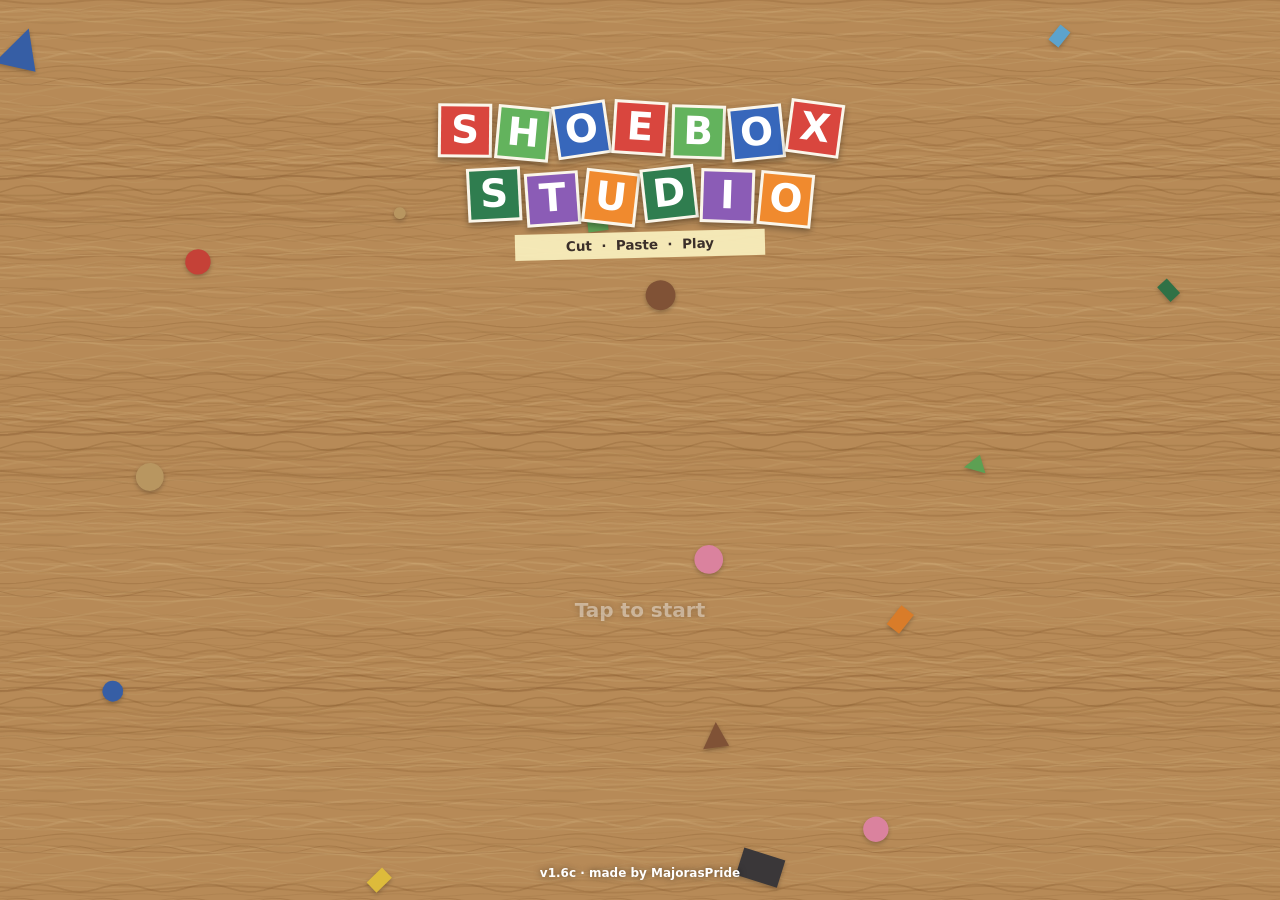
==== commit 937a39b9: "Medium engine: MEDIUMS recipes, paint that mixes (spectral.js), S Pen pressure (perfect-freehand), r" ====
--- a/index.html
+++ b/index.html
@@ -144,6 +144,10 @@
 .tog.on::after{left:29px}
 .hsw{width:34px;height:34px;border-radius:50%;border:3px solid transparent}
 .hsw.on{border-color:var(--ink)}
+/* T024: two-way picker (Settings > Drawing tools, palette paint) */
+.pseg{display:flex;gap:6px;flex-wrap:wrap}
+.pseg button{padding:8px 12px;border-radius:12px;background:#e9dfc6;color:var(--ink);font-weight:800;font-size:13.5px;border:3px solid transparent}
+.pseg button.on{background:#fff;border-color:var(--ink)}
 #toast{position:fixed;left:50%;top:58px;transform:translateX(-50%);background:#3b2f2aee;color:#fff;padding:8px 14px;border-radius:16px;font-size:13.5px;font-weight:800;z-index:30;opacity:0;transition:opacity .2s;pointer-events:none;max-width:90%;text-align:center}
 #toast.on{opacity:1}
 /* asset library (inside the toy box) */
@@ -283,6 +287,8 @@
 <div id="vhs"><canvas id="vhsCv"></canvas><div id="vhsBar"><button id="vhsBack">◀ Back to the studio</button><div id="vhsTtl"></div></div><div id="vhsCtl"><button id="vhsRew">⏪ Rewind</button><button id="vhsPlay">⏸ Pause</button><button id="vhsEj">⏏ Eject</button></div></div>
 <div id="dlg"><div id="dlgIn"></div></div>
 <div id="toast"></div>
+<script src="lib/spectral.js" async></script>
+<script src="lib/perfect-freehand.js" async></script>
 <script src="core.js"></script>
 <script src="mediums.js"></script>
 <script src="desk.js"></script>
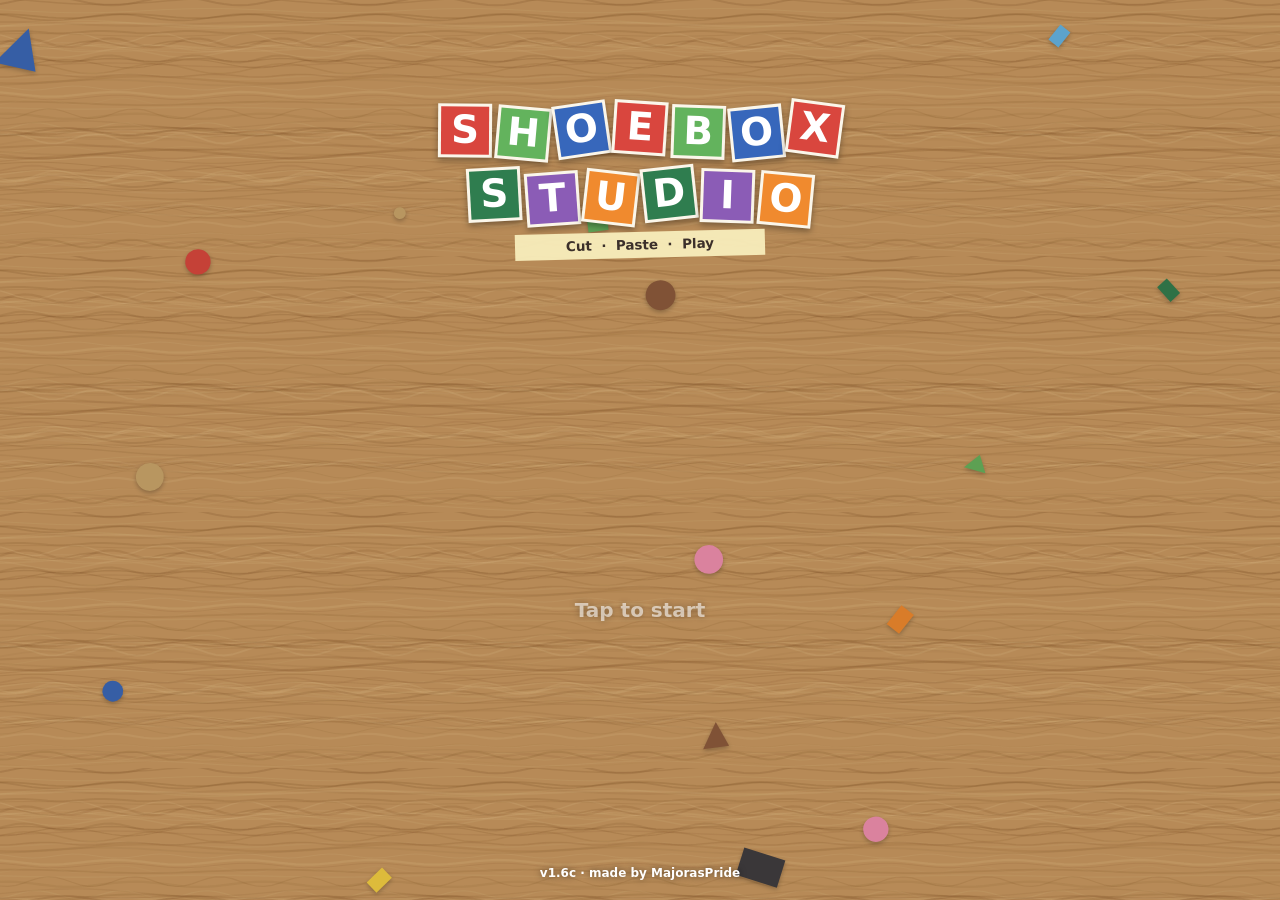
==== commit ceb8ebfd: "Bigger studio (1400x1120) and a hobby-shop train around the studio and Little Town Preview branch, w" ====
--- a/index.html
+++ b/index.html
@@ -60,14 +60,6 @@
 #lesson{position:fixed;left:8px;right:8px;top:50px;z-index:6;background:#2f6b4f;border:5px solid #8b5a3c;border-radius:8px;color:#fff;padding:7px 9px 6px;display:none;box-shadow:0 4px 10px #0006}
 #lesson.on{display:block}
 #lesT{font-size:12px;font-weight:800;opacity:.85}
-/* T022: Art Swap board */
-.asTop{display:flex;align-items:center;justify-content:space-between;gap:6px;flex-wrap:wrap;margin-bottom:6px}.asF{display:flex;gap:5px;flex-wrap:wrap}.asF button{height:32px;padding:0 12px;border-radius:16px;background:#efe6d2;color:var(--ink);font-weight:800;font-size:13px}.asF button.on{background:var(--yellow)}
-.asB{max-height:52vh;overflow-y:auto;background:#d2a56c;border:5px solid #8b5a3c;border-radius:8px;padding:4px 8px 8px}.asB h3{margin:8px 0 4px;font-size:14px;color:#3b2f2a}.asB h3 small{font-weight:700;opacity:.7}
-.asRow{display:flex;gap:8px;overflow-x:auto;padding:6px 2px 4px}.asRow.asWrap{flex-wrap:wrap;max-height:50vh;overflow-y:auto}.asRow button{position:relative;flex:none;width:96px;background:#fbf6ea;border-radius:4px;padding:8px 4px 5px;box-shadow:0 2px 3px #0004;color:var(--ink);display:flex;flex-direction:column;align-items:center}.asRow button:nth-child(odd){transform:rotate(-1.5deg)}.asRow button:nth-child(even){transform:rotate(1.2deg)}.asRow canvas{width:84px;height:63px;object-fit:contain}.asRow span{font-size:11px;font-weight:800;line-height:1.15;margin-top:3px;text-align:center}.asRow i{position:absolute;top:2px;left:50%;width:9px;height:9px;margin-left:-4.5px;border-radius:50%;background:#d9463e}.asRow b{position:absolute;top:2px;right:4px;color:#2f8a55;font-size:16px}
-/* T021: lesson pictures */
-#lesPic{display:none;gap:8px;margin:5px 0 2px}#lesPic>div{display:flex;flex-direction:column;align-items:center;cursor:pointer}#lesPic canvas{width:96px;height:72px;border-radius:5px;border:2px solid #f6f0e2;background:#f6f0e2}#lesPic small{font-size:10.5px;font-weight:800;opacity:.85}
-.les canvas{width:56px;height:42px;border-radius:4px;flex:none;background:#f6f0e2;box-shadow:0 1px 2px #0004}
-.exfr{display:grid;grid-template-columns:repeat(3,1fr);gap:8px;background:#f6f2e9;border:3px solid #b9bcc2;border-radius:12px;padding:10px}.exfr button{position:relative;background:#fff;border-radius:6px;padding:12px 4px 6px;box-shadow:0 2px 3px #0003;display:flex;flex-direction:column;align-items:center;color:var(--ink)}.exfr canvas{width:100%;height:auto;max-height:90px;object-fit:contain}.exfr span{font-size:11.5px;font-weight:800;margin-top:2px;text-align:center}.exfr i{position:absolute;top:-5px;left:50%;width:16px;height:16px;margin-left:-8px;border-radius:50%;box-shadow:0 2px 2px #0005}
 #lesS{font-size:14.5px;font-weight:700;line-height:1.3;margin:3px 0 6px;min-height:38px}
 #lesB{display:flex;align-items:center;gap:6px}
 #lesB button{height:34px;min-width:44px;padding:0 10px;border-radius:17px;background:var(--paper);color:var(--ink);font-weight:900;font-size:14px}
@@ -144,10 +136,6 @@
 .tog.on::after{left:29px}
 .hsw{width:34px;height:34px;border-radius:50%;border:3px solid transparent}
 .hsw.on{border-color:var(--ink)}
-/* T024: two-way picker (Settings > Drawing tools, palette paint) */
-.pseg{display:flex;gap:6px;flex-wrap:wrap}
-.pseg button{padding:8px 12px;border-radius:12px;background:#e9dfc6;color:var(--ink);font-weight:800;font-size:13.5px;border:3px solid transparent}
-.pseg button.on{background:#fff;border-color:var(--ink)}
 #toast{position:fixed;left:50%;top:58px;transform:translateX(-50%);background:#3b2f2aee;color:#fff;padding:8px 14px;border-radius:16px;font-size:13.5px;font-weight:800;z-index:30;opacity:0;transition:opacity .2s;pointer-events:none;max-width:90%;text-align:center}
 #toast.on{opacity:1}
 /* asset library (inside the toy box) */
@@ -210,18 +198,6 @@
 #projBack,#projAgain{flex:none;height:38px;padding:0 15px;border-radius:19px;background:var(--yellow);font-weight:900;font-size:14.5px;box-shadow:0 3px 0 #0005;white-space:nowrap}
 #projAgain{background:var(--paper)}
 #projTtl{flex:1;min-width:0;color:#fbf6ea;font-weight:900;font-size:14px;text-align:right;white-space:nowrap;overflow:hidden;text-overflow:ellipsis}
-/* VHS spot (T020) */
-#vhs{position:fixed;inset:0;z-index:35;display:none;background:#0e0906}
-#vhs.on{display:block}
-#vhsCv{position:absolute;inset:0;width:100%;height:100%;touch-action:none}
-#vhsBar{position:absolute;left:0;right:0;top:0;display:flex;gap:8px;align-items:center;padding:calc(6px + env(safe-area-inset-top)) 8px 6px}
-#vhsTtl{flex:1;min-width:0;color:#fbf6ea;font-weight:900;font-size:14px;text-align:right;white-space:nowrap;overflow:hidden;text-overflow:ellipsis}
-#vhsCtl{position:absolute;left:0;right:0;bottom:0;display:flex;gap:8px;justify-content:center;padding:6px 8px calc(10px + env(safe-area-inset-bottom))}
-#vhsBack,#vhsCtl button{flex:none;height:38px;padding:0 14px;border-radius:19px;background:var(--yellow);font-weight:900;font-size:14px;box-shadow:0 3px 0 #0005;white-space:nowrap}
-#vhsCtl button{background:var(--paper)}#vhsCtl button.on{background:var(--yellow)}
-.vhsShelf{display:flex;gap:5px;overflow-x:auto;padding:10px 8px 14px;margin-top:8px;background:#c98e55;border-radius:8px;box-shadow:inset 0 -8px 0 #a8703f,inset 0 0 0 2px #7d5233}
-.vhsShelf button{flex:none;width:44px;height:150px;padding:0;border-radius:3px;background:#24201e;box-shadow:0 2px 0 #0006;overflow:hidden}
-.vhsShelf canvas{width:44px;height:150px;display:block}
 .fbGrid{display:grid;grid-template-columns:repeat(auto-fill,minmax(62px,1fr));gap:6px;max-height:176px;overflow:auto;padding:5px;background:#efe6cf;border-radius:8px}
 .fbGrid button{background:var(--paper);border-radius:6px;padding:3px;box-shadow:0 1px 0 #0003;position:relative;font-size:10px;font-weight:800;line-height:1.1;overflow:hidden}
 .fbGrid button span{display:block;white-space:nowrap;overflow:hidden;text-overflow:ellipsis}
@@ -258,8 +234,6 @@
 #r3fade{position:absolute;inset:0;background:#2a1d14;opacity:0;pointer-events:none;transition:opacity .25s}#r3fade.on{opacity:1}
 .pv3{display:block;width:100%;max-width:300px;height:230px;margin:4px auto 0;border-radius:10px;background:radial-gradient(#fbf6ea,#e7d3a8)}
 .m3s{display:flex;gap:6px;margin-top:8px}.m3s button{flex:1;padding:9px 4px;border-radius:10px;background:#eee4cf;font-size:13px;font-weight:900;line-height:1.2}.m3s button.on{background:var(--yellow);box-shadow:0 0 0 2px var(--ink) inset}
-.m3s button.off{opacity:.45;filter:grayscale(1)}
-.m3s{flex-wrap:wrap}.m3s button{min-width:56px;font-size:12px}
 </style>
 </head>
 <body>
@@ -274,7 +248,7 @@
 <div id="lobbyUI" class="scr"><button id="lobGo"></button><div id="lobRow"><button id="lobMove">✋ Move things</button><button id="lob3d" aria-label="Retro 3D">🧊 3D</button><button id="lobQuick">☰ Quick jump</button></div></div>
 <div id="ovl"><div id="ovlBar"><button id="ovlBack">◀ Back to the studio</button><button id="ovlSave" style="display:none">💾 Save to Studio</button><div id="ovlTtl"></div><a id="ovlOut" target="_blank" rel="noopener" aria-label="Open on its own page" title="Open on its own page">↗</a></div><div id="ovlBox"></div></div>
 <div id="classUI" class="scr"><div id="classIn"></div></div>
-<div id="lesson"><div id="lesT"></div><div id="lesPic"><div id="lesPicFW"><canvas id="lesPicF"></canvas><small>Finished</small></div><div id="lesPicSW"><canvas id="lesPicS"></canvas><small>This step</small></div></div><div id="lesS"></div><div id="lesB"><button id="lesP">◀</button><span id="lesN"></span><button id="lesX">▶</button><button id="lesH">Hide</button><button id="lesQ">✕</button></div></div>
+<div id="lesson"><div id="lesT"></div><div id="lesS"></div><div id="lesB"><button id="lesP">◀</button><span id="lesN"></span><button id="lesX">▶</button><button id="lesH">Hide</button><button id="lesQ">✕</button></div></div>
 <button id="lesPill"></button>
 <div id="craftUI" class="scr"><div id="hint"></div><div id="chips"></div><div id="tabs"></div></div>
 <div id="stageUI" class="scr"><div id="itemBar"></div><div id="stageBtns"></div><div id="tray"></div></div>
@@ -284,16 +258,1492 @@
 <div id="lvlBar"><div class="seg"><button class="on" id="mode2d" aria-label="2D mode">📄 2D</button><button id="mode3d" aria-label="Retro 3D">🧊 Retro 3D</button></div><div class="seg"><button id="layW">🌍 World</button><button id="layH">🎛️ HUD</button></div></div>
 <input type="file" id="fileIn" accept=".json,application/json" style="display:none">
 <div id="proj"><canvas id="projCv"></canvas><div id="projBar"><button id="projBack">◀ Back to the studio</button><div id="projTtl"></div><button id="projAgain" style="display:none">↻ Again</button></div></div>
-<div id="vhs"><canvas id="vhsCv"></canvas><div id="vhsBar"><button id="vhsBack">◀ Back to the studio</button><div id="vhsTtl"></div></div><div id="vhsCtl"><button id="vhsRew">⏪ Rewind</button><button id="vhsPlay">⏸ Pause</button><button id="vhsEj">⏏ Eject</button></div></div>
 <div id="dlg"><div id="dlgIn"></div></div>
 <div id="toast"></div>
-<script src="lib/spectral.js" async></script>
-<script src="lib/perfect-freehand.js" async></script>
-<script src="core.js"></script>
-<script src="mediums.js"></script>
-<script src="desk.js"></script>
-<script src="classes.js"></script>
-<script src="town.js"></script>
-<script src="stations.js"></script>
+<script>
+'use strict';
+/* Shoebox Studio (was Craft Loft) v1.6c — by MajorasPride. All art, sound and music are made in code. No outside assets. */
+const $=s=>document.querySelector(s);
+const cv=$('#cv'),g=cv.getContext('2d');
+let W=0,H=0,DPR=1,NOW=0,DT=0,SCR='title',FROM='',RESUMING=0;
+/* v1.5: the game remembers where you left off (the studio, your house or Little Town) and starts you there. New players start in the studio. */
+function resume(){const wh=(typeof LS!=='undefined'&&LS.get('where',null))||{s:'home'};const s=['home','house','town'].includes(wh.s)?wh.s:'home';if(s==='house'){const hh=LS.get('househero',null);if(hh)HOUSE.hero=hh}RESUMING=1;try{go(s)}finally{RESUMING=0}if(s==='town'&&wh.walk){ST.walk=true;ST.cam.x=TOWN.hero.x-W/2/ST.z;ST.cam.y=TOWN.hero.y-H*.45/ST.z;buildStageUI();LS.set('where',{s:'town',walk:1})}}
+const TAU=Math.PI*2,clamp=(v,a,b)=>v<a?a:v>b?b:v,rnd=(a=1,b)=>b===undefined?Math.random()*a:a+Math.random()*(b-a);
+const dist=(a,b)=>Math.hypot(a.x-b.x,a.y-b.y);
+function resize(){DPR=Math.min(2,window.devicePixelRatio||1);W=innerWidth;H=innerHeight;cv.width=Math.round(W*DPR);cv.height=Math.round(H*DPR)}
+addEventListener('resize',()=>{resize();if(SCR==='craft')fitDesk(false);if(SCR==='level'||SCR==='town')stageZoom();if(SCR==='home'||SCR==='house'){lobZoom();lobCam(true)}if(SCR==='kit')kitSize()});
+const LS={get(k,d){try{const v=localStorage.getItem('craftloft_'+k);return v?JSON.parse(v):d}catch(e){return d}},set(k,v){try{localStorage.setItem('craftloft_'+k,JSON.stringify(v));return true}catch(e){return false}}};
+/* ================= BUILT-IN TOOLS (Story Shelf, Beat Bop Doodle) ================= */
+/* Each tool is its own page in a folder of this repo. openTool() shows it full screen in a frame, with a Back button on top.
+   To add a tool: put its page in a folder, add one line to TOOLS, then call openTool('id') from a station. */
+const TOOLS={shelf:{src:'story-shelf/index.html',name:'Story Shelf'},bbd:{src:'beat-bop-doodle/index.html',name:'Beat Bop Doodle'}};
+let OVL=null;
+function openTool(id){const t=TOOLS[id];if(!t||OVL)return;OVL=id;$('#ovlSave').style.display=id==='bbd'?'':'none';closeDlg();$('#ovlTtl').textContent=t.name;$('#ovlBack').textContent=SCR==='house'?'◀ Back to the house':'◀ Back to the studio';$('#ovlOut').href=t.src;
+  const f=document.createElement('iframe');f.title=t.name;f.setAttribute('allow','autoplay; fullscreen; clipboard-write');f.src=t.src;$('#ovlBox').append(f);$('#ovl').classList.add('on');$('#lobGo').style.display='none';setVol();
+  try{history.pushState({sbsTool:id},'')}catch(e){}}
+function closeTool(fromBack){if(!OVL)return;if(OVL==='proj'){projClose(fromBack);return}if(OVL==='r3d'){if(R3&&R3.isOpen())R3.close();else OVL=null;if(!fromBack){try{if(history.state&&history.state.sbsTool)history.back()}catch(e){}}return}OVL=null;$('#ovl').classList.remove('on');$('#ovlBox').innerHTML='';setVol();RM.near=undefined;try{SFX.tick()}catch(e){}
+  if(!fromBack){try{if(history.state&&history.state.sbsTool)history.back()}catch(e){}}}
+addEventListener('popstate',()=>{if(OVL)closeTool(true)});/* the phone's Back button closes the tool too */
+const SET=Object.assign({music:true,mv:.5,sv:.8,hand:1},LS.get('settings',{}));
+function mulberry(a){return()=>{a|=0;a=a+0x6D2B79F5|0;let t=Math.imul(a^a>>>15,1|a);t=t+Math.imul(t^t>>>7,61|t)^t;return((t^t>>>14)>>>0)/4294967296}}
+/* ---- matrices: [a,b,c,d,e,f] like canvas ---- */
+const I=[1,0,0,1,0,0];
+const mul=(m,n)=>[m[0]*n[0]+m[2]*n[1],m[1]*n[0]+m[3]*n[1],m[0]*n[2]+m[2]*n[3],m[1]*n[2]+m[3]*n[3],m[0]*n[4]+m[2]*n[5]+m[4],m[1]*n[4]+m[3]*n[5]+m[5]];
+const inv=m=>{const d=m[0]*m[3]-m[1]*m[2];return[m[3]/d,-m[1]/d,-m[2]/d,m[0]/d,(m[2]*m[5]-m[3]*m[4])/d,(m[1]*m[4]-m[0]*m[5])/d]};
+const ap=(m,p)=>({x:m[0]*p.x+m[2]*p.y+m[4],y:m[1]*p.x+m[3]*p.y+m[5]});
+function reflM(P,d){const a=2*d.x*d.x-1,b=2*d.x*d.y,dd=2*d.y*d.y-1;return[a,b,b,dd,P.x-(a*P.x+b*P.y),P.y-(b*P.x+dd*P.y)]}
+/* ---- canvas helpers ---- */
+function mkCanvas(w,h,rf){const c=document.createElement('canvas');c.width=Math.max(1,Math.round(w));c.height=Math.max(1,Math.round(h));c._x=c.getContext('2d',rf?{willReadFrequently:true}:undefined);return c}
+function rr(c,x,y,w,h,r){c.beginPath();c.moveTo(x+r,y);c.arcTo(x+w,y,x+w,y+h,r);c.arcTo(x+w,y+h,x,y+h,r);c.arcTo(x,y+h,x,y,r);c.arcTo(x,y,x+w,y,r);c.closePath()}
+function polyPath(c,p){c.beginPath();for(let i=0;i<p.length;i++)i?c.lineTo(p[i].x,p[i].y):c.moveTo(p[i].x,p[i].y);c.closePath()}
+function inPoly(p,poly){let ins=false;for(let i=0,j=poly.length-1;i<poly.length;j=i++){const a=poly[i],b=poly[j];if((a.y>p.y)!==(b.y>p.y)&&p.x<(b.x-a.x)*(p.y-a.y)/(b.y-a.y)+a.x)ins=!ins}return ins}
+function polyArea(p){let s=0;for(let i=0;i<p.length;i++){const a=p[i],b=p[(i+1)%p.length];s+=a.x*b.y-b.x*a.y}return s/2}
+function distSeg(p,a,b){const dx=b.x-a.x,dy=b.y-a.y,l2=dx*dx+dy*dy||1,f=clamp(((p.x-a.x)*dx+(p.y-a.y)*dy)/l2,0,1);return{d:Math.hypot(p.x-a.x-dx*f,p.y-a.y-dy*f),f}}
+function alphaAt(c,x,y){x=Math.floor(x);y=Math.floor(y);if(x<0||y<0||x>=c.width||y>=c.height)return 0;return c._x.getImageData(x,y,1,1).data[3]}
+/* polylines (for rulers and stencils) */
+function plPrep(pts,closed){const n=pts.length,seg=closed?n:n-1,cum=[0];for(let i=0;i<seg;i++){const a=pts[i],b=pts[(i+1)%n];cum.push(cum[i]+Math.hypot(b.x-a.x,b.y-a.y))}return{pts,closed,cum,len:cum[seg],seg}}
+function plAt(pl,t){if(pl.closed)t=((t%pl.len)+pl.len)%pl.len;else t=clamp(t,0,pl.len);let i=0;while(i<pl.seg-1&&pl.cum[i+1]<t)i++;const a=pl.pts[i],b=pl.pts[(i+1)%pl.pts.length],L=pl.cum[i+1]-pl.cum[i]||1,f=(t-pl.cum[i])/L;return{x:a.x+(b.x-a.x)*f,y:a.y+(b.y-a.y)*f}}
+function plProj(pl,p,near){let best=null;for(let i=0;i<pl.seg;i++){const a=pl.pts[i],b=pl.pts[(i+1)%pl.pts.length],r=distSeg(p,a,b),t=pl.cum[i]+r.f*(pl.cum[i+1]-pl.cum[i]);if(near!=null){let dt=Math.abs(t-near);if(pl.closed)dt=Math.min(dt,pl.len-dt);if(dt>90)continue}if(!best||r.d<best.d)best={d:r.d,t}}return best}
+function plPath(pl,t0,t1){let d=t1-t0;if(pl.closed){if(d>pl.len/2)d-=pl.len;else if(d<-pl.len/2)d+=pl.len}const n=Math.max(1,Math.ceil(Math.abs(d)/1.5)),out=[];for(let i=0;i<=n;i++)out.push(plAt(pl,t0+d*i/n));return out}
+/* ---- textures made in code ---- */
+const TEX=(()=>{const c=mkCanvas(160,160),x=c._x;for(let i=0;i<3200;i++){x.fillStyle=Math.random()<.5?'rgba(255,255,255,'+rnd(.02,.11)+')':'rgba(0,0,0,'+rnd(.02,.08)+')';x.fillRect(rnd(160),rnd(160),rnd(1,3),1)}for(let i=0;i<150;i++){x.strokeStyle='rgba(255,255,255,'+rnd(.03,.09)+')';x.lineWidth=.7;const px=rnd(160),py=rnd(160),a=rnd(TAU);x.beginPath();x.moveTo(px,py);x.lineTo(px+Math.cos(a)*rnd(3,9),py+Math.sin(a)*rnd(3,9));x.stroke()}return c})();
+const WOOD=(()=>{const c=mkCanvas(256,256),x=c._x;x.fillStyle='#c99a62';x.fillRect(0,0,256,256);for(let i=0;i<90;i++){const y=rnd(256),k=1+Math.floor(rnd(3)),ph=rnd(TAU),am=rnd(1,5);x.strokeStyle=Math.random()<.6?'rgba(120,72,30,'+rnd(.05,.2)+')':'rgba(255,225,170,'+rnd(.05,.16)+')';x.lineWidth=rnd(.6,2.4);x.beginPath();for(let px=0;px<=256;px+=8){const yy=y+Math.sin(px/256*TAU*k+ph)*am;px?x.lineTo(px,yy):x.moveTo(px,yy)}x.stroke()}return c})();
+const KRAFT=(()=>{const c=mkCanvas(128,128),x=c._x;x.fillStyle='#d9bd8a';x.fillRect(0,0,128,128);for(let i=0;i<1800;i++){x.fillStyle=Math.random()<.5?'rgba(255,240,200,'+rnd(.05,.2)+')':'rgba(110,70,30,'+rnd(.04,.14)+')';x.fillRect(rnd(128),rnd(128),rnd(1,3),1)}return c})();
+const PAPERS=['#d9463e','#f08a2e','#f5d142','#63b35d','#2f7d4f','#62b6e8','#3767bb','#8b5cb6','#f191b3','#8b5a3c','#3b3b40','#f6f2e9','#caa76c'];
+const HANDS=['#f6d7bd','#e8b98f','#c98f62','#9a623c','#6b4226'];
+/* ---- toast, dialog ---- */
+let toastT=0;function toast(m){const t=$('#toast');t.textContent=m;t.classList.add('on');clearTimeout(toastT);toastT=setTimeout(()=>t.classList.remove('on'),2300)}
+function dlg(html,mount){$('#dlgIn').innerHTML=html;$('#dlg').classList.add('on');if(mount)mount($('#dlgIn'))}
+function closeDlg(){if(M3STOP){try{M3STOP()}catch(e){}M3STOP=null}$('#dlg').classList.remove('on');$('#dlgIn').innerHTML=''}
+$('#dlg').addEventListener('pointerdown',e=>{if(e.target.id==='dlg')closeDlg()});
+function ask(title,text,yes,fn){dlg('<h2>'+title+'</h2><p>'+text+'</p><div class="btns"><button class="alt" id="dNo">Keep it</button><button class="bad" id="dYes">'+yes+'</button></div>',d=>{d.querySelector('#dNo').onclick=closeDlg;d.querySelector('#dYes').onclick=()=>{closeDlg();fn()}})}
+const esc=s=>String(s).replace(/[&<>"]/g,c=>({'&':'&amp;','<':'&lt;','>':'&gt;','"':'&quot;'}[c]));
+/* ================= SOUND (all made in code) ================= */
+const AU={c:null,rubT:0};
+function auInit(){if(AU.c){if(AU.c.state==='suspended')AU.c.resume();return}const AC=window.AudioContext||window.webkitAudioContext;if(!AC)return;const c=AU.c=new AC();AU.sfx=c.createGain();AU.mus=c.createGain();const cp=c.createDynamicsCompressor();AU.sfx.connect(cp);AU.mus.connect(cp);cp.connect(c.destination);
+  const b=c.createBuffer(1,c.sampleRate*2,c.sampleRate),d=b.getChannelData(0);for(let i=0;i<d.length;i++)d[i]=Math.random()*2-1;AU.nb=b;
+  const s=c.createBufferSource();s.buffer=b;s.loop=true;AU.ff=c.createBiquadFilter();AU.ff.type='bandpass';AU.fg=c.createGain();AU.fg.gain.value=0;s.connect(AU.ff);AU.ff.connect(AU.fg);AU.fg.connect(AU.sfx);s.start();setVol();startMusic()}
+function setVol(){if(!AU.c)return;AU.sfx.gain.value=SET.sv;AU.mus.gain.value=SET.music&&!OVL?SET.mv*.55:0}
+function nz(o){const c=AU.c;if(!c)return;const t=c.currentTime+(o.at||0),s=c.createBufferSource();s.buffer=AU.nb;const f=c.createBiquadFilter();f.type=o.type||'bandpass';f.frequency.setValueAtTime(o.f||2000,t);if(o.f2)f.frequency.exponentialRampToValueAtTime(o.f2,t+o.d);f.Q.value=o.q||1;const gn=c.createGain();gn.gain.setValueAtTime(.0001,t);gn.gain.linearRampToValueAtTime(o.g||.4,t+(o.a||.004));gn.gain.exponentialRampToValueAtTime(.0001,t+o.d);s.connect(f);f.connect(gn);gn.connect(AU.sfx);s.start(t,Math.random()*1.5);s.stop(t+o.d+.05)}
+function tn(o){const c=AU.c;if(!c)return;const t=c.currentTime+(o.at||0),s=c.createOscillator();s.type=o.type||'sine';s.frequency.setValueAtTime(o.f,t);if(o.f2)s.frequency.exponentialRampToValueAtTime(o.f2,t+o.d);const gn=c.createGain();gn.gain.setValueAtTime(.0001,t);gn.gain.linearRampToValueAtTime(o.g||.2,t+(o.a||.004));gn.gain.exponentialRampToValueAtTime(.0001,t+o.d);s.connect(gn);gn.connect(o.mus?AU.mus:AU.sfx);s.start(t);s.stop(t+o.d+.05)}
+const SFX={
+  tick(){tn({f:900,d:.03,g:.1,type:'triangle'})},
+  snip(k){const hi=k==='safety'?3600:k==='zigzag'?4300:5200;nz({f:hi,q:1.2,d:.045,g:.5});nz({f:hi*.55,q:.8,d:.06,g:.32,at:.028});nz({f:1700,q:.5,d:.09,g:.16});tn({f:k==='safety'?1500:2600,d:.018,g:.05,type:'square',at:.045});if(k==='zigzag'||k==='scallop')nz({f:2400,q:2,d:.03,g:.25,at:.05})},
+  tear(){nz({f:rnd(1100,3600),q:.7,d:rnd(.04,.08),g:rnd(.2,.4)})},
+  crumple(n=14){for(let i=0;i<n;i++)nz({f:rnd(1500,5000),q:rnd(1,4),d:rnd(.03,.09),g:rnd(.15,.45),at:rnd(.5*n/14)})},
+  rustle(){for(let i=0;i<5;i++)nz({f:rnd(2500,6000),q:.8,d:rnd(.04,.1),g:rnd(.06,.16),at:rnd(.22)})},
+  thwap(){nz({type:'lowpass',f:1400,d:.12,g:.55});nz({f:3600,q:.5,d:.22,g:.1})},
+  squish(){nz({type:'lowpass',f:900,f2:240,d:.24,g:.55,q:5});tn({f:320,f2:110,d:.18,g:.2});tn({f:500,f2:950,d:.05,g:.07,at:.17})},
+  tape(){nz({f:1400,f2:3300,q:7,d:.28,g:.5});for(let i=0;i<8;i++)nz({f:2600,q:3,d:.02,g:.28,at:i*.032});nz({f:4200,d:.03,g:.5,at:.3})},
+  clack(){tn({f:850,d:.05,g:.38,type:'triangle'});tn({f:1320,d:.035,g:.22});nz({f:2500,q:.7,d:.02,g:.4});tn({f:900,d:.04,g:.14,type:'triangle',at:.09});nz({f:2500,q:.7,d:.015,g:.16,at:.09})},
+  punch(){tn({f:160,f2:55,d:.09,g:.6});nz({f:3000,d:.025,g:.5});tn({f:1900,d:.02,g:.08,type:'square',at:.05})},
+  pin(){tn({f:3100,d:.09,g:.14});tn({f:4650,d:.05,g:.07});nz({f:1500,d:.03,g:.25})},
+  crease(){nz({f:2400,f2:6200,q:2,d:.17,g:.42})},
+  fold(){nz({type:'lowpass',f:1800,d:.14,g:.3});SFX.rustle()},
+  toot(){[[0,.2],[.3,.36]].forEach(([at,d])=>{tn({f:587,d,g:.13,type:'triangle',at});tn({f:740,d,g:.1,type:'triangle',at})})},
+  thud(){tn({f:140,f2:70,d:.14,g:.6,type:'triangle'});nz({type:'lowpass',f:500,d:.08,g:.4});for(let i=0;i<4;i++)nz({f:rnd(1500,3000),q:2,d:.03,g:.12,at:.08+rnd(.15)})},
+  peel(){nz({f:900,f2:2800,q:3,d:.2,g:.4});SFX.rustle()},
+  jump(){nz({f:900,f2:2600,q:1.5,d:.14,g:.22})},
+  collect(){tn({f:1320,d:.09,g:.16});tn({f:1760,d:.16,g:.16,at:.07})},
+  bounce(){tn({f:220,f2:560,d:.2,g:.32});tn({f:440,f2:1100,d:.12,g:.08})},
+  ouch(){SFX.crumple(6);tn({f:210,f2:90,d:.2,g:.25,type:'triangle'})},
+  win(){[587,740,880,1175].forEach((f,i)=>tn({f,d:.3,g:.16,at:i*.11,type:'triangle'}))},
+  step(){nz({type:'lowpass',f:700,d:.04,g:.1})}
+};
+const RUBS={pencil:{f:3300,q:.9,g:.2},eraser:{f:700,q:.6,g:.24},glue:{f:420,q:.6,g:.34},crease:{f:4300,q:1.6,g:.2},tape:{f:2100,q:6,g:.3},compass:{f:3900,q:1.4,g:.14}};
+function rub(kind,speed){if(!AU.c)return;const r=RUBS[kind],t=AU.c.currentTime;AU.ff.frequency.setTargetAtTime(r.f*rnd(.9,1.1),t,.01);AU.ff.Q.setTargetAtTime(r.q,t,.01);AU.fg.gain.setTargetAtTime(r.g*clamp(speed/500,.2,1),t,.015);AU.rubT=performance.now()}
+function auTick(){if(AU.c&&AU.rubT&&performance.now()-AU.rubT>70){AU.fg.gain.setTargetAtTime(0,AU.c.currentTime,.03);AU.rubT=0}}
+/* gentle music box loop, written for Shoebox Studio */
+function startMusic(){if(AU.mt)return;const mf=m=>440*Math.pow(2,(m-69)/12);let step=0,next=AU.c.currentTime+.2,mi=4;
+  const chords=[[50,57,62,66],[47,54,59,62],[43,50,55,59],[45,52,57,61]],pent=[62,64,66,69,71,74,76,78,81],pat=[0,2,1,2,3,2,1,2];
+  const pluck=(m,t,gn,d)=>{const c=AU.c,o=c.createOscillator(),lp=c.createBiquadFilter(),e=c.createGain();o.type='triangle';o.frequency.value=mf(m);lp.type='lowpass';lp.frequency.value=1700;e.gain.setValueAtTime(.0001,t);e.gain.linearRampToValueAtTime(gn,t+.006);e.gain.exponentialRampToValueAtTime(.0001,t+d);o.connect(lp);lp.connect(e);e.connect(AU.mus);o.start(t);o.stop(t+d+.05)};
+  AU.mt=setInterval(()=>{const c=AU.c;if(!SET.music||c.state!=='running'||document.hidden||AU.song){next=c.currentTime+.2;return}
+    while(next<c.currentTime+.45){const bar=Math.floor(step/8)%4,k=step%8,ch=chords[bar];pluck(ch[pat[k]],next,.085,.7);if(k===0)pluck(ch[0]-12,next,.13,1.3);
+      if(Math.random()<(k%2===0?.5:.18)){mi=clamp(mi+Math.round(rnd(-2.4,2.4)),0,pent.length-1);const f=mf(pent[mi]);tn({f,d:1.1,g:.06,at:next-c.currentTime,mus:1});tn({f:f*2.005,d:.5,g:.02,at:next-c.currentTime,mus:1})}
+      next+=60/84/2;step++}},110)}
+/* ================= TOY BOX DATA ================= */
+let TOYS=LS.get('toys',null);
+const SPR={};
+function saveToys(){return LS.set('toys',TOYS)}
+function toyById(id){return TOYS.find(t=>t.id===id)}
+function sprite(toy){let s=SPR[toy.id];if(!s){s=SPR[toy.id]={ready:false,parts:[],order:toy.parts.map((p,i)=>i).sort((a,b)=>toy.parts[a].z-toy.parts[b].z)};let n=toy.parts.length;toy.parts.forEach((pt,i)=>{const im=new Image();im.onload=()=>{const c=mkCanvas(pt.w,pt.h,true),x=c._x;x.drawImage(im,0,0,c.width,c.height);x.globalCompositeOperation='source-atop';x.fillStyle=x.createPattern(TEX,'repeat');x.fillRect(0,0,c.width,c.height);s.parts[i]=c;if(--n===0)s.ready=true};im.src=pt.src})}return s}
+/* draw a toy with its top-left at 0,0. swing>0 makes pinned parts sway */
+function drawToy(c,toy,t,swing){const s=sprite(toy);if(!s.ready)return false;const M=[];toy.parts.forEach((pt,i)=>{if(pt.parent<0)M[i]=I;else{const a=swing?Math.sin(t*2.2+i*1.7)*.3*swing:0,co=Math.cos(a),si=Math.sin(a);M[i]=mul(M[pt.parent],[co,si,-si,co,pt.px-co*pt.px+si*pt.py,pt.py-si*pt.px-co*pt.py])}});
+  for(const i of s.order){const pt=toy.parts[i];c.save();c.transform(...M[i]);c.drawImage(s.parts[i],pt.x,pt.y);c.restore()}return true}
+function thumb(cvs,toy){const k=2;cvs.width=cvs.height=96*k;const x=cvs.getContext('2d');const go=()=>{const s=sprite(toy);if(!s.ready){setTimeout(go,120);return}x.clearRect(0,0,cvs.width,cvs.height);const sc=Math.min(cvs.width*.88/toy.w,cvs.height*.88/toy.h);x.save();x.translate((cvs.width-toy.w*sc)/2,(cvs.height-toy.h*sc)/2);x.scale(sc,sc);x.shadowColor='rgba(0,0,0,.3)';x.shadowBlur=6;x.shadowOffsetY=3;drawToy(x,toy,0,0);x.restore()};go()}
+function mkStarters(){const mk=(name,w,h,beh,fn)=>{const c=mkCanvas(w,h);fn(c._x,w,h);return{id:'starter_'+name.replace(/\W/g,''),name,w,h,beh,starter:true,parts:[{src:c.toDataURL(),x:0,y:0,w,h,parent:-1,px:0,py:0,z:0}]}};
+  return[
+    mk('Paper block',180,64,'solid',(x,w,h)=>{x.fillStyle='#caa76c';rr(x,1,1,w-2,h-2,7);x.fill();x.strokeStyle='rgba(90,60,30,.35)';x.lineWidth=2;for(let i=14;i<w;i+=22){x.beginPath();x.moveTo(i,6);x.lineTo(i-8,h-6);x.stroke()}}),
+    mk('Green hill',280,120,'solid',(x,w,h)=>{x.fillStyle='#63b35d';x.beginPath();x.moveTo(0,h);for(let i=0;i<=40;i++){const a=Math.PI*i/40;x.lineTo(w/2-Math.cos(a)*w/2,h-Math.sin(a)*(h-4)+Math.sin(i*1.7)*2)}x.closePath();x.fill();x.fillStyle='rgba(255,255,255,.25)';for(let i=0;i<9;i++){x.beginPath();x.arc(40+i*25,h-18-Math.sin(i/8*Math.PI)*60,4,0,TAU);x.fill()}}),
+    mk('Cloud',200,110,'scenery',(x)=>{x.fillStyle='#f6f2e9';[[55,70,36],[100,50,46],[145,68,38],[100,80,40]].forEach(c=>{x.beginPath();x.arc(c[0],c[1],c[2],0,TAU);x.fill()})}),
+    mk('Button',46,46,'collect',(x)=>{x.fillStyle='#d9463e';x.beginPath();x.arc(23,23,22,0,TAU);x.fill();x.strokeStyle='rgba(0,0,0,.25)';x.lineWidth=3;x.beginPath();x.arc(23,23,15,0,TAU);x.stroke();x.globalCompositeOperation='destination-out';[[17,17],[29,17],[17,29],[29,29]].forEach(p=>{x.beginPath();x.arc(p[0],p[1],3.2,0,TAU);x.fill()})}),
+    mk('Zigzag spikes',150,46,'ouch',(x,w,h)=>{x.fillStyle='#3b3b40';x.beginPath();x.moveTo(0,h);for(let i=0;i<=10;i++)x.lineTo(i*w/10,i%2?2:h-10);x.lineTo(w,h);x.closePath();x.fill()}),
+    mk('Spring pad',96,44,'bouncy',(x,w,h)=>{x.fillStyle='#f191b3';rr(x,2,2,w-4,12,5);x.fill();x.strokeStyle='#8b5cb6';x.lineWidth=7;x.lineJoin='round';x.beginPath();x.moveTo(16,14);x.lineTo(w-16,22);x.lineTo(16,30);x.lineTo(w-16,38);x.stroke();x.fillStyle='#8b5cb6';rr(x,8,h-8,w-16,8,3);x.fill()})
+  ]}
+if(!TOYS){TOYS=mkStarters();saveToys()}
+/* ================= CRAFT TABLE: School Desk ================= */
+const SW=450,SH=600; // one sheet of construction paper, 9 x 12 inches at 50 px per inch
+const C={pieces:[],bonds:[],sel:null,cat:'paper',tool:'hand',color:PAPERS[0],foldType:'valley',view:{x:0,y:0,z:.7},guides:[],bits:[],anims:[],undo:[],st:null,handA:null,gid:0,saveT:0,ctr:null,ptr:null};
+let UID=0;
+const SCIS={regular:'#f08a2e',safety:'#3767bb',zigzag:'#d9463e',wavy:'#8b5cb6',scallop:'#2f7d4f',tear:null};
+function newPiece(art,x,y,rot,color){return{id:++UID,art,w:art.width,h:art.height,x,y,rot:rot||0,color,layers:null,hist:[],creases:[],deco:[],strokes:[],soft:null,pend:null,crumple:0,dirty:true,cow:false,comp:null}}
+const pieceById=id=>C.pieces.find(p=>p.id===id);
+function deskCtr(){const bh=$('#craftUI').offsetHeight||130;return{x:W/2,y:46+(H-46-bh)/2,h:H-46-bh}}
+function fitDesk(reset){C.ctr=deskCtr();if(reset!==false){C.view.z=clamp(Math.min((W-14)/500,(C.ctr.h-8)/650),.35,1.6);C.view.x=0;C.view.y=0}}
+function s2w(sx,sy){const c=C.ctr||deskCtr(),v=C.view;return{x:(sx-c.x)/v.z+v.x,y:(sy-c.y)/v.z+v.y}}
+function toLocal(p,wx,wy){const dx=wx-p.x,dy=wy-p.y,c=Math.cos(p.rot),s=Math.sin(p.rot);return{x:dx*c+dy*s+p.w/2,y:-dx*s+dy*c+p.h/2}}
+function toWorld(p,l){const x=l.x-p.w/2,y=l.y-p.h/2,c=Math.cos(p.rot),s=Math.sin(p.rot);return{x:p.x+x*c-y*s,y:p.y+x*s+y*c}}
+function pm(p){const c=Math.cos(p.rot),s=Math.sin(p.rot);return[c,s,-s,c,p.x-c*p.w/2+s*p.h/2,p.y-s*p.w/2-c*p.h/2]}
+/* ---- undo (copy-on-write snapshots) ---- */
+function checkpoint(){C.undo.push({pieces:C.pieces.map(p=>({...p,creases:p.creases.map(c=>({...c})),deco:p.deco.map(d=>({...d})),hist:p.hist.slice(),strokes:p.strokes.slice(),comp:null,dirty:true})),bonds:C.bonds.map(b=>({...b})),sel:C.sel&&C.sel.id});C.pieces.forEach(p=>p.cow=true);if(C.undo.length>14)C.undo.shift()}
+function undo(){const s=C.undo.pop();if(!s){toast('Nothing to undo');return}C.pieces=s.pieces;C.pieces.forEach(p=>{p.cow=true;p.dirty=true;p.comp=null});C.bonds=s.bonds;C.sel=C.pieces.find(p=>p.id===s.sel)||null;C.st=null;SFX.rustle();saveDeskSoon()}
+function mutArt(p){if(p.cow){const c=mkCanvas(p.w,p.h,true);c._x.drawImage(p.art,0,0);p.art=c;p.cow=false}p.art._url=null;p.dirty=true}
+/* ---- how a piece looks ---- */
+function drawCrumple(x,p){const r=mulberry(Math.floor(p.crumple*1e6));for(let i=0;i<34;i++){const ax=r()*p.w,ay=r()*p.h,s=30+r()*90;x.fillStyle=r()<.5?'rgba(255,255,255,'+(.04+r()*.1)+')':'rgba(0,0,0,'+(.03+r()*.09)+')';x.beginPath();x.moveTo(ax,ay);x.lineTo(ax+(r()-.5)*s*2,ay+(r()-.5)*s*2);x.lineTo(ax+(r()-.5)*s*2,ay+(r()-.5)*s*2);x.closePath();x.fill()}
+  x.lineWidth=1.2;for(let i=0;i<24;i++){const ax=r()*p.w,ay=r()*p.h,a=r()*TAU,s=20+r()*70;x.strokeStyle=r()<.5?'rgba(0,0,0,.13)':'rgba(255,255,255,.22)';x.beginPath();x.moveTo(ax,ay);x.lineTo(ax+Math.cos(a)*s,ay+Math.sin(a)*s);x.stroke()}}
+function flatSkin(p,tex){const c=mkCanvas(p.w,p.h),x=c._x;x.drawImage(p.art,0,0);if(p.side==='back'&&p.back&&p.back.width===p.w&&p.back.height===p.h){x.save();x.globalAlpha=.22;x.globalCompositeOperation='source-atop';x.translate(p.w,0);x.scale(-1,1);x.drawImage(p.back,0,0);x.restore()}/* v1.6a: the front shows through the back a little */x.globalCompositeOperation='source-atop';if(p.crumple)drawCrumple(x,p);
+  for(const cr of p.creases){const dx=cr.b.x-cr.a.x,dy=cr.b.y-cr.a.y,l=Math.hypot(dx,dy)||1,nx=-dy/l,ny=dx/l,v=cr.type==='mountain';x.lineWidth=1.4;x.strokeStyle=v?'rgba(255,255,255,.4)':'rgba(0,0,0,.2)';x.beginPath();x.moveTo(cr.a.x,cr.a.y);x.lineTo(cr.b.x,cr.b.y);x.stroke();x.strokeStyle=v?'rgba(0,0,0,.13)':'rgba(255,255,255,.28)';x.beginPath();x.moveTo(cr.a.x+nx*1.4,cr.a.y+ny*1.4);x.lineTo(cr.b.x+nx*1.4,cr.b.y+ny*1.4);x.stroke()}
+  if(tex){x.fillStyle=x.createPattern(TEX,'repeat');x.fillRect(0,0,p.w,p.h)}return c}
+function growPoly(poly,k){let cx=0,cy=0;poly.forEach(q=>{cx+=q.x;cy+=q.y});cx/=poly.length;cy/=poly.length;return poly.map(q=>{const dx=q.x-cx,dy=q.y-cy,l=Math.hypot(dx,dy)||1;return{x:q.x+dx/l*k,y:q.y+dy/l*k}})}
+function composite(p,tex){const f=flatSkin(p,tex);if(!p.layers)return{c:f,ox:0,oy:0};let x0=1e9,y0=1e9,x1=-1e9,y1=-1e9;
+  for(const L of p.layers)for(const q of L.poly){const u=ap(L.T,q);if(u.x<x0)x0=u.x;if(u.x>x1)x1=u.x;if(u.y<y0)y0=u.y;if(u.y>y1)y1=u.y}
+  x0=Math.floor(x0)-1;y0=Math.floor(y0)-1;const c=mkCanvas(Math.ceil(x1-x0)+2,Math.ceil(y1-y0)+2,true),x=c._x;x.translate(-x0,-y0);
+  for(const L of p.layers){x.save();x.transform(...L.T);polyPath(x,growPoly(L.poly,.6));x.clip();x.drawImage(f,0,0);x.globalCompositeOperation='source-atop';if(L.flip){x.fillStyle='rgba(0,0,0,.07)';x.fillRect(0,0,p.w,p.h)}x.strokeStyle='rgba(0,0,0,.2)';x.lineWidth=2;polyPath(x,L.poly);x.stroke();x.restore()}
+  return{c,ox:x0,oy:y0}}
+function ensureSkin(p){if(p.dirty||!p.comp){p.comp=composite(p,true);p.dirty=false}return p.comp}
+function hitPiece(p,wx,wy){const l=toLocal(p,wx,wy);if(!p.layers)return alphaAt(p.art,l.x,l.y)>40;const k=ensureSkin(p);return alphaAt(k.c,l.x-k.ox,l.y-k.oy)>40}
+function topPieceAt(wx,wy,skip){for(let i=C.pieces.length-1;i>=0;i--){const p=C.pieces[i];if(p!==skip&&hitPiece(p,wx,wy))return p}return null}
+function topLayer(p,l){for(let i=p.layers.length-1;i>=0;i--){const L=p.layers[i],u=ap(inv(L.T),l);if(inPoly(u,L.poly)&&alphaAt(p.art,u.x,u.y)>40)return L}return null}
+/* draw onto the paper itself. coordinates are the piece's own (folded) frame */
+function artLayerDraw(p,L,fn){mutArt(p);const c=p.art._x;c.save();if(L){polyPath(c,growPoly(L.poly,1));c.clip();c.transform(...inv(L.T))}fn(c);c.restore()}
+function eachLayerDraw(p,fn){if(!p.layers)artLayerDraw(p,null,fn);else for(const L of p.layers)artLayerDraw(p,L,fn)}
+function drawDeco(c,p,bake){const now=performance.now();for(const d of p.deco){
+    if(d.type==='stick'){if(d.used||bake)continue;const age=(now-d.t0)/1000;c.strokeStyle='rgba(170,115,225,'+Math.max(.14,.5*(1-age/6))+')';c.lineWidth=16;c.lineCap=c.lineJoin='round';c.beginPath();d.pts.forEach((q,i)=>i?c.lineTo(q.x,q.y):c.moveTo(q.x,q.y));if(d.pts.length===1)c.lineTo(d.pts[0].x+.1,d.pts[0].y);c.stroke()}
+    else if(d.type==='glue'){if(d.used||bake)continue;const age=(now-d.t0)/1000,wet=clamp(1-(age-4)/8,0,1);for(const q of d.dots){c.fillStyle='rgba(255,255,255,'+(.3+.65*wet)+')';c.beginPath();c.arc(q.x,q.y,q.r,0,TAU);c.fill();c.fillStyle='rgba(255,255,255,.9)';c.beginPath();c.arc(q.x-q.r*.3,q.y-q.r*.35,q.r*.25,0,TAU);c.fill();c.strokeStyle='rgba(120,120,130,.25)';c.lineWidth=1;c.beginPath();c.arc(q.x,q.y,q.r,0,TAU);c.stroke()}}
+    else if(d.type==='tape')drawTape(c,d.a,d.b);
+    else if(d.type==='pin'){c.fillStyle='#d8b24a';c.strokeStyle='#8a6a1c';c.lineWidth=1.5;c.beginPath();c.arc(d.x,d.y,7,0,TAU);c.fill();c.stroke();c.fillStyle='rgba(255,255,255,.7)';c.beginPath();c.arc(d.x-2,d.y-2.5,2.2,0,TAU);c.fill()}}}
+function drawTape(c,a,b){const dx=b.x-a.x,dy=b.y-a.y,l=Math.hypot(dx,dy)||1;c.save();c.translate(a.x,a.y);c.rotate(Math.atan2(dy,dx));c.fillStyle='rgba(250,240,190,.62)';c.beginPath();c.moveTo(0,-11);c.lineTo(l,-11);for(let i=0;i<=4;i++)c.lineTo(l+(i%2?3:0),-11+i*5.5);c.lineTo(0,11);for(let i=4;i>=0;i--)c.lineTo(i%2?-3:0,-11+i*5.5);c.closePath();c.fill();c.fillStyle='rgba(255,255,255,.3)';c.fillRect(0,-8,l,4);c.restore()}
+function drawPiece(c,p){let k=ensureSkin(p),fs=1;if(p.flipA){const u=(NOW-p.flipA.t0)/360;if(u>=1)delete p.flipA;else{fs=Math.max(.03,Math.abs(Math.cos(Math.PI*u)));if(u<.5)k=p.flipA.old}}c.save();c.transform(...pm(p));if(fs!==1){c.translate(p.w/2,p.h/2);c.scale(fs,1);c.translate(-p.w/2,-p.h/2)}c.shadowColor='rgba(0,0,0,.3)';c.shadowBlur=7*DPR*C.view.z;c.shadowOffsetY=3*DPR*C.view.z;c.drawImage(k.c,k.ox,k.oy);c.shadowColor='transparent';drawDeco(c,p,false);
+  if(p.soft){const t=.5+.5*Math.sin(NOW/160);c.strokeStyle='rgba(255,255,255,'+(.55+.4*t)+')';c.lineWidth=4;c.setLineDash([10,8]);c.lineCap='round';c.beginPath();c.moveTo(p.soft.a.x,p.soft.a.y);c.lineTo(p.soft.b.x,p.soft.b.y);c.stroke();c.setLineDash([]);
+    const n=p.soft.bins.length;c.strokeStyle='rgba(245,209,66,.95)';c.lineWidth=5;for(let i=0;i<n;i++)if(p.soft.bins[i]){c.beginPath();c.moveTo(p.soft.a.x+(p.soft.b.x-p.soft.a.x)*i/n,p.soft.a.y+(p.soft.b.y-p.soft.a.y)*i/n);c.lineTo(p.soft.a.x+(p.soft.b.x-p.soft.a.x)*(i+1)/n,p.soft.a.y+(p.soft.b.y-p.soft.a.y)*(i+1)/n);c.stroke()}}
+  c.restore()}
+/* ---- folding ---- */
+function polyClip(poly,P,n,sgn){const out=[];for(let i=0;i<poly.length;i++){const a=poly[i],b=poly[(i+1)%poly.length],da=sgn*((a.x-P.x)*n.x+(a.y-P.y)*n.y),db=sgn*((b.x-P.x)*n.x+(b.y-P.y)*n.y);if(da>=0)out.push({x:a.x,y:a.y});if((da>=0)!==(db>=0)){const t=da/(da-db);out.push({x:a.x+(b.x-a.x)*t,y:a.y+(b.y-a.y)*t,cut:1})}}return out}
+function baseLayers(p){return p.layers||[{poly:[{x:0,y:0},{x:p.w,y:0},{x:p.w,y:p.h},{x:0,y:p.h}],T:I,flip:false}]}
+/* fold every layer over the line through P along d. moveSgn says which side moves. */
+function doFold(layers,P,d,moveSgn,type){const n={x:-d.y,y:d.x},R=reflM(P,d),stay=[],mov=[],segs=[];let t0=1e9,t1=-1e9;
+  for(const L of layers){const pf=L.poly.map(q=>ap(L.T,q)),s=polyClip(pf,P,n,-moveSgn),m=polyClip(pf,P,n,moveSgn),iT=inv(L.T),sa=Math.abs(polyArea(s)),ma=Math.abs(polyArea(m));
+    if(sa>2)stay.push({poly:s.map(q=>ap(iT,q)),T:L.T,flip:L.flip});
+    if(ma>2)mov.push({poly:m.map(q=>ap(iT,q)),T:mul(R,L.T),flip:!L.flip});
+    if(sa>2&&ma>2){const c=m.filter(q=>q.cut);if(c.length>=2){segs.push({a:ap(iT,c[0]),b:ap(iT,c[1]),type});for(const q of c){const t=(q.x-P.x)*d.x+(q.y-P.y)*d.y;if(t<t0)t0=t;if(t>t1)t1=t}}}}
+  if(!mov.length||!stay.length||!segs.length)return null;mov.reverse();
+  return{layers:type==='mountain'?mov.concat(stay):stay.concat(mov),segs,soft:{a:{x:P.x+d.x*t0,y:P.y+d.y*t0},b:{x:P.x+d.x*t1,y:P.y+d.y*t1}}}}
+function foldCands(layers){const out=[];for(const L of layers){const pf=L.poly.map(q=>ap(L.T,q));pf.forEach((a,i)=>{const b=pf[(i+1)%pf.length];out.push(a,{x:(a.x+b.x)/2,y:(a.y+b.y)/2})})}return out}
+function snapTo(cands,l,r,not){let best=null,bd=r;for(const c of cands){if(not&&dist(c,not)<4)continue;const d=dist(c,l);if(d<bd){bd=d;best=c}}return best}
+function settle(p){if(p&&p.soft){p.creases.push(...p.pend);p.soft=null;p.pend=null;p.dirty=true}}
+const isBonded=p=>C.bonds.some(b=>b.a===p.id||b.b===p.id);
+function actUnfold(all){const p=C.sel;if(!p||!p.layers){toast('Tap a folded paper first');return}if(isBonded(p)){toast('Unstick it first, then unfold');return}checkpoint();settle(p);
+  do{p.layers=p.hist.pop()||null}while(all&&p.layers);p.deco=[];p.strokes=[];p.dirty=true;SFX.rustle();if(!p.layers){p.hist=[];const out=splitPiece(p,true);if(out.length>1)toast('It opened into '+out.length+' pieces')}saveDeskSoon()}
+function actAccordion(){const p=C.sel;if(!p){toast('Tap a paper first');return}if(isBonded(p)){toast('Unstick it first, then fold');return}checkpoint();settle(p);const prev=p.layers;let lay=baseLayers(p),x0=1e9,x1=-1e9;
+  for(const L of lay)for(const q of L.poly){const u=ap(L.T,q);if(u.x<x0)x0=u.x;if(u.x>x1)x1=u.x}
+  const n=6,w=(x1-x0)/n,segs=[];if(w<14){C.undo.pop();toast('Too small to fan-fold');return}
+  for(let k=1;k<n;k++){const right=k%2===1,res=doFold(lay,{x:right?x0+w:x0,y:0},{x:0,y:1},right?-1:1,'valley');if(!res)break;res.segs.forEach(s=>s.type=k%2?'valley':'mountain');segs.push(...res.segs);lay=res.layers;if(lay.length>40)break;setTimeout(()=>SFX.crease(),k*90)}
+  p.hist.push(prev);p.layers=lay;p.strokes=[];p.creases.push(...segs);p.dirty=true;toast('Fan fold! Cut a shape, then Unfold for a paper chain');saveDeskSoon()}
+/* ---- cutting: find the separate pieces after a cut ---- */
+function shiftLocal(p,dx,dy){if(!dx&&!dy)return;p.strokes=p.strokes.map(s=>({pts:s.pts.map(q=>({x:q.x+dx,y:q.y+dy}))}));const sh=q=>{q.x+=dx;q.y+=dy};p.creases.forEach(c=>{sh(c.a);sh(c.b)});p.deco.forEach(d=>{if(d.pts)d.pts.forEach(sh);if(d.dots)d.dots.forEach(sh);if(d.a){sh(d.a);sh(d.b)}if(d.type==='pin')sh(d)});C.bonds.forEach(b=>{if(b.la&&b.a===p.id)sh(b.la);if(b.lb&&b.b===p.id)sh(b.lb)})}
+function removePiece(p){C.pieces=C.pieces.filter(q=>q!==p);const gone=C.bonds.filter(b=>b.a===p.id||b.b===p.id).map(b=>b.gid);C.bonds=C.bonds.filter(b=>b.a!==p.id&&b.b!==p.id);C.pieces.forEach(q=>q.deco=q.deco.filter(d=>!gone.includes(d.gid)));if(C.sel===p)C.sel=null}
+function spawnBits(w,color,n){for(let i=0;i<n;i++)C.bits.push({x:w.x,y:w.y,vx:rnd(-60,60),vy:rnd(-90,10),r:rnd(TAU),vr:rnd(-6,6),s:rnd(3,7),color,life:1})}
+function splitPiece(p,forceCrop){const w=p.w,h=p.h,d=p.art._x.getImageData(0,0,w,h).data,N=w*h,lab=new Int32Array(N),st=new Int32Array(N),TH=100,comps=[];
+  for(let i=0;i<N;i++){if(lab[i]||d[i*4+3]<=TH)continue;const id=comps.length+1;let sp=0,area=0,x0=w,x1=0,y0=h,y1=0,sx=0,sy=0;st[sp++]=i;lab[i]=id;
+    while(sp){const j=st[--sp],x=j%w,y=(j-x)/w;area++;sx+=x;sy+=y;if(x<x0)x0=x;if(x>x1)x1=x;if(y<y0)y0=y;if(y>y1)y1=y;
+      if(x>0&&!lab[j-1]&&d[(j-1)*4+3]>TH){lab[j-1]=id;st[sp++]=j-1}if(x<w-1&&!lab[j+1]&&d[(j+1)*4+3]>TH){lab[j+1]=id;st[sp++]=j+1}
+      if(y>0&&!lab[j-w]&&d[(j-w)*4+3]>TH){lab[j-w]=id;st[sp++]=j-w}if(y<h-1&&!lab[j+w]&&d[(j+w)*4+3]>TH){lab[j+w]=id;st[sp++]=j+w}}
+    comps.push({id,area,x0,x1,y0,y1,cx:sx/area,cy:sy/area})}
+  const big=comps.filter(c=>c.area>=90).sort((a,b)=>b.area-a.area),crumbs=comps.filter(c=>c.area<90),M=pm(p),folded=!!p.layers;
+  if(!folded)crumbs.slice(0,10).forEach(c=>spawnBits(ap(M,{x:c.cx,y:c.cy}),p.color,2));
+  if(!big.length){spawnBits({x:p.x,y:p.y},p.color,8);removePiece(p);return[]}
+  if(big.length===1&&!crumbs.length){const b=big[0];if(folded||!forceCrop||(b.x0<=1&&b.y0<=1&&b.x1>=w-2&&b.y1>=h-2))return[p]}
+  const lab2=new Int32Array(lab);for(let i=0;i<N;i++){if(lab[i]||d[i*4+3]===0)continue;const x=i%w;let l=0;if(x>0)l=lab[i-1];if(!l&&x<w-1)l=lab[i+1];if(!l&&i>=w)l=lab[i-w];if(!l&&i<N-w)l=lab[i+w];lab2[i]=l}
+  const out=[],back0=p.back,side0=p.side,idx=C.pieces.indexOf(p),cr0=p.creases.map(c=>({a:{...c.a},b:{...c.b},type:c.type})),st0=p.strokes,rot=p.rot,co=Math.cos(rot),si=Math.sin(rot);
+  big.forEach((c,k)=>{let L=null;if(folded){const cs=[{x:c.x0,y:c.y0},{x:c.x1,y:c.y0},{x:c.x1,y:c.y1},{x:c.x0,y:c.y1}];L=p.layers.find(l=>{const gp=growPoly(l.poly,2.5);return cs.every(q=>inPoly(q,gp))})||null}
+    const crop=!folded||L,bx=crop?Math.max(0,c.x0-1):0,by=crop?Math.max(0,c.y0-1):0,bw=crop?Math.min(w,c.x1+2)-bx:w,bh=crop?Math.min(h,c.y1+2)-by:h,cvs=mkCanvas(bw,bh,true),o=cvs._x.createImageData(bw,bh),od=o.data,mir=L&&L.flip;
+    for(let y=0;y<bh;y++)for(let x=0;x<bw;x++){const si2=(y+by)*w+x+bx;if(lab2[si2]===c.id){const di=(y*bw+(mir?bw-1-x:x))*4,s4=si2*4;od[di]=d[s4];od[di+1]=d[s4+1];od[di+2]=d[s4+2];od[di+3]=d[s4+3]}}
+    cvs._x.putImageData(o,0,0);const Mt=L?mul(M,L.T):M,ctr=ap(Mt,{x:bx+bw/2,y:by+bh/2}),r=L?(L.flip?Math.atan2(-Mt[1],-Mt[0]):Math.atan2(Mt[1],Mt[0])):rot;let q;
+    if(k===0){q=p;if(L){p.layers=null;p.hist=[];p.creases=[];p.deco=[];p.strokes=[];p.soft=null}else shiftLocal(p,-bx,-by);p.art=cvs;p.cow=false;p.w=bw;p.h=bh;p.x=ctr.x;p.y=ctr.y;p.rot=r}
+    else{q=newPiece(cvs,ctr.x,ctr.y,r,p.color);q.crumple=p.crumple;q.med=medCopy(p.med);if(!L){q.strokes=st0.map(s2=>({pts:s2.pts.map(u=>({x:u.x-bx,y:u.y-by}))}));q.layers=p.layers;q.hist=p.hist.slice();q.creases=cr0.map(cc=>({a:{x:cc.a.x-bx,y:cc.a.y-by},b:{x:cc.b.x-bx,y:cc.b.y-by},type:cc.type}))}
+      let dx=c.cx-big[0].cx,dy=c.cy-big[0].cy;const l=Math.hypot(dx,dy)||1;dx/=l;dy/=l;const sc=folded?rnd(8,26):9,ja=folded?rnd(-1,1):0,ca=Math.cos(rot+ja),sa=Math.sin(rot+ja);q.x+=(dx*ca-dy*sa)*sc;q.y+=(dx*sa+dy*ca)*sc;C.pieces.splice(idx+k,0,q)}
+    if(back0&&!folded){const nb=mkCanvas(bw,bh,true);nb._x.drawImage(back0,w-bx-bw,by,bw,bh,0,0,bw,bh);q.back=nb;q.side=side0}else if(folded){q.back=null;q.side='front'}/* v1.6a: the back is cut the same way */
+    q.dirty=true;q.comp=null;out.push(q)});
+  return out}
+/* ---- sticking pieces together ---- */
+function groups(){const rig=new Map(),comp=new Map();C.pieces.forEach(p=>{rig.set(p.id,p.id);comp.set(p.id,p.id)});const find=(m,i)=>{while(m.get(i)!==i)i=m.get(i);return i},uni=(m,a,b)=>{a=find(m,a);b=find(m,b);if(a!==b)m.set(a,b)};
+  for(const b of C.bonds){if(!rig.has(b.a)||!rig.has(b.b))continue;if(b.type!=='pin')uni(rig,b.a,b.b);uni(comp,b.a,b.b)}
+  const r2=new Map(),c2=new Map();C.pieces.forEach(p=>{r2.set(p.id,find(rig,p.id));c2.set(p.id,find(comp,p.id))});return{rig:r2,comp:c2}}
+/* work out what moves when you grab piece p: the whole thing, or a pinned part that swings */
+function plan(p){const{rig,comp}=groups(),cr=comp.get(p.id),members=C.pieces.filter(q=>comp.get(q.id)===cr),pins=C.bonds.filter(b=>b.type==='pin'&&comp.get(b.a)===cr&&rig.get(b.a)!==rig.get(b.b));
+  const area=new Map();members.forEach(q=>area.set(rig.get(q.id),(area.get(rig.get(q.id))||0)+q.w*q.h));let body=null;area.forEach((a,k)=>{if(body===null||a>area.get(body))body=k});
+  const order=[body],par=new Map([[body,null]]);for(let i=0;i<order.length;i++){const c=order[i];for(const b of pins){const ra=rig.get(b.a),rb=rig.get(b.b),o=ra===c?rb:rb===c?ra:null;if(o!==null&&!par.has(o)){par.set(o,{from:c,b});order.push(o)}}}
+  const res={mode:'move',set:members,members,rig,body,par,order,area};const me=rig.get(p.id);if(!pins.length||me===body||!par.has(me))return res;
+  const sub=new Set([me]);let ch=true;while(ch){ch=false;par.forEach((v,k)=>{if(v&&sub.has(v.from)&&!sub.has(k)){sub.add(k);ch=true}})}
+  const b=par.get(me).b;res.mode='swing';res.set=members.filter(q=>sub.has(rig.get(q.id)));res.pivot=toWorld(pieceById(b.a),b.la);return res}
+function rotateSet(set,piv,a){const c=Math.cos(a),s=Math.sin(a);set.forEach(p=>{const dx=p.x-piv.x,dy=p.y-piv.y;p.x=piv.x+dx*c-dy*s;p.y=piv.y+dx*s+dy*c;p.rot+=a})}
+function raise(set){const ids=new Set(set.map(p=>p.id));C.pieces=C.pieces.filter(p=>!ids.has(p.id)).concat(C.pieces.filter(p=>ids.has(p.id)))}
+function tryBond(set){const ids=new Set(set.map(p=>p.id));let done=false;
+  for(const A of C.pieces){if(ids.has(A.id))continue;const ai=C.pieces.indexOf(A);for(const d of A.deco){if(d.used||(d.type!=='stick'&&d.type!=='glue'))continue;const pts=d.type==='stick'?d.pts:d.dots;let hit=null;
+      for(let i=0;i<pts.length&&!hit;i+=2){const q=toWorld(A,pts[i]);for(const B of set)if(C.pieces.indexOf(B)>ai&&hitPiece(B,q.x,q.y)){hit=B;break}}
+      if(hit){C.bonds.push({a:A.id,b:hit.id,type:'glue',gid:++C.gid});d.used=true;done=true}}}
+  if(done){SFX.squish();toast('Stuck!')}}
+/* ---- rulers, triangle, stencils ---- */
+const TRI=[{x:-90,y:-90},{x:170,y:-90},{x:-90,y:170}];
+const STN={};
+function stencilPts(s){if(STN[s])return STN[s];const o=[];
+  if(s==='circle')for(let i=0;i<72;i++)o.push({x:Math.cos(i/72*TAU),y:Math.sin(i/72*TAU)});
+  else if(s==='star')for(let i=0;i<10;i++){const r=i%2?.42:1,a=-Math.PI/2+i*Math.PI/5;o.push({x:Math.cos(a)*r,y:Math.sin(a)*r})}
+  else if(s==='heart')for(let i=0;i<80;i++){const t=i/80*TAU;o.push({x:16*Math.pow(Math.sin(t),3)/17,y:-(13*Math.cos(t)-5*Math.cos(2*t)-2*Math.cos(3*t)-Math.cos(4*t))/17-.08})}
+  else for(let i=0;i<96;i++){const a=i/96*TAU,r=.78+.22*Math.cos(6*a);o.push({x:Math.cos(a)*r,y:Math.sin(a)*r})}
+  return STN[s]=o}
+function gLocal(G,w){const dx=w.x-G.x,dy=w.y-G.y,c=Math.cos(G.rot),s=Math.sin(G.rot);return{x:dx*c+dy*s,y:-dx*s+dy*c}}
+function gWorld(G,l){const c=Math.cos(G.rot),s=Math.sin(G.rot);return{x:G.x+l.x*c-l.y*s,y:G.y+l.x*s+l.y*c}}
+function guidePls(G){const m=a=>a.map(q=>gWorld(G,q));if(G.type==='ruler')return[plPrep(m([{x:-300,y:-23},{x:300,y:-23}]),false),plPrep(m([{x:-300,y:23},{x:300,y:23}]),false)];if(G.type==='tri')return[plPrep(m(TRI),true)];const r=G.size*.36;return[plPrep(m(stencilPts(G.shape).map(q=>({x:q.x*r,y:q.y*r}))),true)]}
+function guideAt(w){const thr=19/C.view.z,hand=C.tool==='hand';for(let i=C.guides.length-1;i>=0;i--){const G=C.guides[i],l=gLocal(G,w);
+    if(G.type==='ruler'){if(Math.abs(l.x)<=300&&Math.abs(l.y)<=23)return{g:G,mode:Math.abs(Math.abs(l.x)-270)<24?'rot':Math.abs(l.x)<26||hand?'move':'body'}}
+    else if(G.type==='tri'){if(inPoly(l,TRI))return{g:G,mode:Math.hypot(l.x+52,l.y+52)<24?'rot':Math.hypot(l.x+8,l.y+8)<24||hand?'move':'body'}}
+    else{const h=G.size/2;if(Math.abs(l.x)<=h&&Math.abs(l.y)<=h){if(Math.hypot(l.x-(h-18),l.y-(h-18))<24)return{g:G,mode:'size'};if(Math.hypot(l.x+(h-18),l.y+(h-18))<24)return{g:G,mode:'move'};const r=G.size*.36;if(!inPoly({x:l.x/r,y:l.y/r},stencilPts(G.shape)))return{g:G,mode:hand?'move':'body'}}}
+    let best=null;for(const pl of guidePls(G)){const r=plProj(pl,w);if(r&&r.d<thr&&(!best||r.d<best.d))best={g:G,mode:'snap',pl,t:r.t,d:r.d}}if(best)return best}
+  return null}
+/* is this spot covered by a ruler, the triangle or a stencil plate? the pencil cannot draw there */
+function underGuide(w,skip){for(const G of C.guides){if(G===skip)continue;const l=gLocal(G,w);if(G.type==='ruler'){if(Math.abs(l.x)<=300&&Math.abs(l.y)<=23)return true}else if(G.type==='tri'){if(inPoly(l,TRI))return true}else{const h=G.size/2,r=G.size*.36;if(Math.abs(l.x)<=h&&Math.abs(l.y)<=h&&!inPoly({x:l.x/r,y:l.y/r},stencilPts(G.shape)))return true}}return false}
+function grip(c,x,y,kind,col){c.fillStyle=col;c.beginPath();c.arc(x,y,13,0,TAU);c.fill();c.strokeStyle='#fff';c.fillStyle='#fff';c.lineWidth=2;c.lineCap='round';if(kind==='move'){c.beginPath();c.moveTo(x-7,y);c.lineTo(x+7,y);c.moveTo(x,y-7);c.lineTo(x,y+7);c.stroke();[[7,0],[-7,0],[0,7],[0,-7]].forEach(d=>{c.beginPath();c.arc(x+d[0],y+d[1],1.8,0,TAU);c.fill()})}else{c.font='900 15px system-ui';c.textAlign='center';c.textBaseline='middle';c.fillText(kind==='rot'?'↻':'⤡',x,y+1);c.textBaseline='alphabetic'}}
+function toggleGuide(type,shape){const ex=C.guides.find(G=>G.type===type),v=C.view;if(ex&&(type!=='stencil'||ex.shape===shape)){C.guides=C.guides.filter(G=>G!==ex);SFX.clack();return false}
+  if(ex){ex.shape=shape}else C.guides.push(type==='ruler'?{type,x:v.x,y:v.y-150,rot:0}:type==='tri'?{type,x:v.x-40,y:v.y+20,rot:0}:{type,shape,x:v.x,y:v.y,rot:0,size:230});SFX.clack();return true}
+function drawGuides(c){for(const G of C.guides){c.save();c.translate(G.x,G.y);c.rotate(G.rot);c.shadowColor='rgba(0,0,0,.25)';c.shadowBlur=5*DPR*C.view.z;c.shadowOffsetY=2*DPR*C.view.z;
+    if(G.type==='ruler'){c.fillStyle='#e6bd7c';c.fillRect(-300,-23,600,46);c.shadowColor='transparent';c.strokeStyle='rgba(140,90,40,.25)';c.lineWidth=1;for(let i=0;i<5;i++){c.beginPath();c.moveTo(-300,-15+i*8);c.lineTo(300,-15+i*8+(i%2?2:-2));c.stroke()}c.strokeStyle='#9a6a35';c.lineWidth=1.5;c.strokeRect(-300,-23,600,46);
+      c.strokeStyle='#4a321c';c.fillStyle='#4a321c';c.lineWidth=1;c.font='700 11px system-ui';c.textAlign='center';c.beginPath();for(let i=0;i<=96;i++){const x=-300+i*6.25,l=i%8===0?13:i%4===0?9:i%2===0?6:3.5;c.moveTo(x,-23);c.lineTo(x,-23+l)}for(let i=0;i<=60;i++){const x=-300+i*9.8425;c.moveTo(x,23);c.lineTo(x,23-(i%2===0?9:5))}c.stroke();
+      for(let i=1;i<12;i++)c.fillText(i,-300+i*50,-23+23);c.font='600 7.5px system-ui';for(let i=2;i<30;i+=2)c.fillText(i,-300+i*19.685,23-11);
+      grip(c,-270,0,'rot','rgba(120,70,30,.55)');grip(c,270,0,'rot','rgba(120,70,30,.55)');grip(c,0,0,'move','rgba(120,70,30,.55)')}
+    else if(G.type==='tri'){polyPath(c,TRI);c.fillStyle='rgba(90,205,195,.38)';c.fill();c.shadowColor='transparent';c.strokeStyle='rgba(20,130,120,.9)';c.lineWidth=2;c.stroke();polyPath(c,[{x:-40,y:-40},{x:60,y:-40},{x:-40,y:60}]);c.strokeStyle='rgba(20,130,120,.5)';c.stroke();
+      c.strokeStyle='rgba(10,90,85,.8)';c.lineWidth=1;c.beginPath();for(let i=1;i<20;i++){const l=i%4===0?10:5;c.moveTo(-90+i*12.5,-90);c.lineTo(-90+i*12.5,-90+l);c.moveTo(-90,-90+i*12.5);c.lineTo(-90+l,-90+i*12.5)}c.stroke();
+      grip(c,-52,-52,'rot','rgba(10,110,100,.6)');grip(c,-8,-8,'move','rgba(10,110,100,.6)')}
+    else{const h=G.size/2,r=G.size*.36,sp=stencilPts(G.shape);c.beginPath();c.moveTo(-h+14,-h);c.arcTo(h,-h,h,h,14);c.arcTo(h,h,-h,h,14);c.arcTo(-h,h,-h,-h,14);c.arcTo(-h,-h,h,-h,14);c.closePath();sp.forEach((q,i)=>i?c.lineTo(q.x*r,q.y*r):c.moveTo(q.x*r,q.y*r));c.closePath();c.fillStyle='rgba(120,205,110,.5)';c.fill('evenodd');c.shadowColor='transparent';c.strokeStyle='rgba(40,120,40,.9)';c.lineWidth=2;c.stroke();
+      grip(c,h-18,h-18,'size','rgba(30,110,30,.65)');grip(c,-h+18,-h+18,'move','rgba(30,110,30,.65)')}
+    c.restore()}}
+/* ---- new paper, with the hand that puts it down ---- */
+function placePaper(color){if(C.handA)return;if(C.pieces.length>=40){toast('The desk is full. Put some pieces in the toy box or the bin.');return}checkpoint();color=stockPaper(color);/* v1.6b */const art=mkCanvas(SW,SH,true);art._x.fillStyle=color;art._x.fillRect(0,0,SW,SH);const n=C.pieces.filter(p=>Math.abs(p.x-C.view.x)<60&&Math.abs(p.y-C.view.y)<60).length;
+  const p=newPiece(art,C.view.x+n*16,C.view.y+n*12,rnd(-.03,.03),color);p.y-=1100;C.pieces.push(p);C.sel=p;C.handA={p,t:0,ty:p.y+1100,snd:false};C.color=color;afterPlacePaper()}
+function drawHand(c,x,y,press){const sk=HANDS[SET.hand]||HANDS[1];c.save();c.translate(x,y);c.shadowColor='rgba(0,0,0,.3)';c.shadowBlur=(press?4:12)*DPR*C.view.z;c.shadowOffsetY=(press?2:9)*DPR*C.view.z;
+  c.fillStyle='#3767bb';c.fillRect(-52,-760,104,700);c.fillStyle='#2d5499';rr(c,-58,-78,116,34,10);c.fill();c.shadowColor='transparent';
+  c.fillStyle=sk;c.strokeStyle='rgba(0,0,0,.28)';c.lineWidth=2.5;const fl=[50,60,56,44],fx=[-42,-20,2,24];fx.forEach((f,i)=>{rr(c,f,18,19,fl[i]+14,9.5);c.fill();c.stroke()});
+  c.save();c.translate(-44,-14);c.rotate(.75);rr(c,-10,-4,21,54,10);c.fill();c.stroke();c.restore();rr(c,-46,-50,92,84,26);c.fill();c.stroke();c.fillRect(-42,10,82,22);c.restore()}
+/* ---- actions on the picked piece ---- */
+function needSel(){if(!C.sel)toast('Tap a piece first');return C.sel}
+function actOrder(front){const p=needSel();if(!p)return;const set=plan(p).members,ids=new Set(set.map(q=>q.id)),rest=C.pieces.filter(q=>!ids.has(q.id));C.pieces=front?rest.concat(set):set.concat(rest);SFX.rustle();saveDeskSoon()}
+function actFlip(){const p=needSel();if(!p)return;if(p.layers||isBonded(p)){toast('Flip works on a flat, loose piece');return}checkpoint();const c=mkCanvas(p.w,p.h,true);c._x.translate(p.w,0);c._x.scale(-1,1);c._x.drawImage(p.art,0,0);p.art=c;p.cow=false;p.creases.forEach(cr=>{cr.a.x=p.w-cr.a.x;cr.b.x=p.w-cr.b.x});p.strokes=p.strokes.map(s2=>({pts:s2.pts.map(u=>({x:p.w-u.x,y:u.y}))}));p.dirty=true;SFX.thwap();saveDeskSoon()}
+function actCopy(){const p=needSel();if(!p)return;if(C.pieces.length>=40){toast('The desk is full');return}checkpoint();settle(p);const c=mkCanvas(p.w,p.h,true);c._x.drawImage(p.art,0,0);const q=newPiece(c,p.x+26,p.y+26,p.rot,p.color);q.med=medCopy(p.med);q.layers=p.layers;q.hist=p.hist.slice();q.creases=p.creases.map(cr=>({a:{...cr.a},b:{...cr.b},type:cr.type}));q.crumple=p.crumple;q.strokes=p.strokes.slice();q.back=p.back;q.side=p.side;C.pieces.push(q);C.sel=q;SFX.thwap();saveDeskSoon()}
+function actCrumple(){const p=needSel();if(!p)return;checkpoint();p.crumple=p.crumple?0:rnd(.1,1);p.dirty=true;SFX.crumple();saveDeskSoon()}
+function actBin(){const p=needSel();if(!p)return;checkpoint();SFX.crumple(9);spawnBits({x:p.x,y:p.y},p.color,10);removePiece(p);saveDeskSoon()}
+/* ---- toy box: bake the picked build into a toy ---- */
+function bakeToy(P,name){C.pieces.forEach(settle);const pl=plan(P),{rig,par,order,members}=pl,cl=new Map();members.forEach(q=>{const r=rig.get(q.id);if(!cl.has(r))cl.set(r,{ps:[],z:0});const o=cl.get(r);o.ps.push(q);o.z=C.pieces.indexOf(q)});
+  cl.forEach((o,k)=>{if(!par.has(k)){par.set(k,{from:pl.body,b:null});order.push(k)}});const pad=4,A={x0:1e9,y0:1e9,x1:-1e9,y1:-1e9};
+  order.forEach(k=>{const o=cl.get(k);o.b={x0:1e9,y0:1e9,x1:-1e9,y1:-1e9};o.ps.forEach(q=>{const s=ensureSkin(q),M=pm(q);[[s.ox,s.oy],[s.ox+s.c.width,s.oy],[s.ox,s.oy+s.c.height],[s.ox+s.c.width,s.oy+s.c.height]].forEach(cn=>{const u=ap(M,{x:cn[0],y:cn[1]});o.b.x0=Math.min(o.b.x0,u.x);o.b.y0=Math.min(o.b.y0,u.y);o.b.x1=Math.max(o.b.x1,u.x);o.b.y1=Math.max(o.b.y1,u.y)})});
+    o.b.x0-=pad;o.b.y0-=pad;o.b.x1+=pad;o.b.y1+=pad;A.x0=Math.min(A.x0,o.b.x0);A.y0=Math.min(A.y0,o.b.y0);A.x1=Math.max(A.x1,o.b.x1);A.y1=Math.max(A.y1,o.b.y1)});
+  const aw=A.x1-A.x0,ah=A.y1-A.y0,sc=Math.min(1,480/Math.max(aw,ah));
+  const parts=order.map(k=>{const o=cl.get(k),c=mkCanvas((o.b.x1-o.b.x0)*sc,(o.b.y1-o.b.y0)*sc),x=c._x;x.scale(sc,sc);x.translate(-o.b.x0,-o.b.y0);o.ps.forEach(q=>{const s=composite(q,false);x.save();x.transform(...pm(q));x.drawImage(s.c,s.ox,s.oy);drawDeco(x,q,true);x.restore()});
+    const pr=par.get(k);let px=0,py=0,parent=-1;if(pr){parent=order.indexOf(pr.from);if(pr.b){const pv=toWorld(pieceById(pr.b.a),pr.b.la);px=(pv.x-A.x0)*sc;py=(pv.y-A.y0)*sc}else{px=(o.b.x0-A.x0)*sc;py=(o.b.y0-A.y0)*sc}}
+    return{src:c.toDataURL(),x:(o.b.x0-A.x0)*sc,y:(o.b.y0-A.y0)*sc,w:c.width,h:c.height,parent,px,py,z:o.z}});
+  return{toy:{id:'t'+Date.now().toString(36),name,w:Math.round(aw*sc),h:Math.round(ah*sc),beh:'solid',color:P.color,parts},members}}
+function actToyBox(){const p=C.sel;if(!p){toast('Tap the piece you finished, then tap Toy box');return}const n=TOYS.filter(t=>!t.starter).length+1,two=plan(p).members.some(q=>q.back);let b=bakeSide(p,'','front');
+  dlg('<h2>Put it in the toy box?</h2><canvas class="pv" id="pv"></canvas><p>Give it a name:</p><input type="text" id="tn" maxlength="24" value="My piece '+n+'"><label class="lb" for="tty">What is it?</label><select id="tty"><option value="piece">📄 Piece</option><option value="creature">🐾 Creature</option><option value="tile">🧱 Tile</option><option value="sticker">🏷️ Sticker</option></select>'+(two?'<label class="lb" for="tsd">Which side?</label><select id="tsd"><option value="front">Front</option><option value="back">Back</option></select>':'')+'<label class="lb" for="tact">In Little Town it...</label><select id="tact">'+actOpts('none')+'</select><div class="btns"><button class="alt" id="dNo">Not yet</button><button id="dYes">Into the toy box</button></div>',d=>{thumb(d.querySelector('#pv'),b.toy);d.querySelector('#dNo').onclick=()=>{delete SPR[b.toy.id];closeDlg()};if(two)d.querySelector('#tsd').onchange=e=>{delete SPR[b.toy.id];b=bakeSide(p,'',e.target.value);thumb(d.querySelector('#pv'),b.toy)};
+    d.querySelector('#dYes').onclick=()=>{b.toy.name=(d.querySelector('#tn').value||'My piece '+n).trim().slice(0,24);b.toy.act=d.querySelector('#tact').value;b.toy.med=medMerge(b.members);if(two){b.toy.side=d.querySelector('#tsd').value;if(b.members.length===1){const sh=sheetOf(b.members[0]);if(sh)b.toy.sheet=sh}}TOYS.push(b.toy);if(!saveToys()){TOYS.pop();toast('The toy box is full. Remove a toy first.');return}libAddToy(b.toy,d.querySelector('#tty').value);b.members.forEach(removePiece);C.sel=null;C.undo=[];SFX.thud();closeDlg();updBadge();toast(b.toy.name+' is in the toy box');saveDeskSoon()}})}
+function toyToDesk(toy){if(toy.sheet&&toy.parts.length===1){sheetToDesk(toy);return}/* v1.6a: a two-sided sheet comes back with both sides */const ps=[];let n=toy.parts.length;const v=C.view;toy.parts.forEach((pt,i)=>{const im=new Image();im.onload=()=>{const a=mkCanvas(pt.w,pt.h,true);a._x.drawImage(im,0,0,a.width,a.height);ps[i]=newPiece(a,v.x-toy.w/2+pt.x+pt.w/2,v.y-toy.h/2+pt.y+pt.h/2,0,toy.color||'#f6f2e9');ps[i].med=medCopy(toy.med);
+      if(--n===0){toy.parts.map((q,j)=>j).sort((a2,b2)=>toy.parts[a2].z-toy.parts[b2].z).forEach(j=>C.pieces.push(ps[j]));toy.parts.forEach((q,j)=>{if(q.parent>=0){const pw={x:v.x-toy.w/2+q.px,y:v.y-toy.h/2+q.py},A=ps[q.parent],B=ps[j];C.bonds.push({a:A.id,b:B.id,type:'pin',la:toLocal(A,pw.x,pw.y),lb:toLocal(B,pw.x,pw.y),gid:++C.gid})}});C.sel=ps[0];saveDeskSoon()}};im.src=pt.src})}
+/* ---- keep the desk between visits ---- */
+function saveDeskSoon(){clearTimeout(C.saveT);C.saveT=setTimeout(saveDesk,1200)}
+function saveDesk(){try{const data={uid:UID,gid:C.gid,bonds:C.bonds,pieces:C.pieces.map(p=>({id:p.id,src:p.art._url||(p.art._url=p.art.toDataURL()),x:p.x,y:p.y,rot:p.rot,color:p.color,layers:p.layers,hist:p.hist,creases:p.creases,crumple:p.crumple,strokes:p.strokes.map(s2=>s2.pts.map(u=>[Math.round(u.x),Math.round(u.y)])),deco:p.deco.filter(d=>d.type==='tape'||d.type==='pin'),back:p.back?(p.back._url||(p.back._url=p.back.toDataURL())):null,side:p.side||'front',med:p.med}))};LS.set('desk',data)}catch(e){}}
+function loadDesk(){const d=LS.get('desk',null);if(!d||!d.pieces)return;UID=d.uid||0;C.gid=d.gid||0;C.bonds=d.bonds||[];d.pieces.forEach((pp,i)=>{const im=new Image();im.onload=()=>{const a=mkCanvas(im.width,im.height,true);a._x.drawImage(im,0,0);const keep=UID,p=newPiece(a,pp.x,pp.y,pp.rot,pp.color);UID=Math.max(keep,pp.id);Object.assign(p,{id:pp.id,layers:pp.layers||null,hist:pp.hist||[],creases:pp.creases||[],crumple:pp.crumple||0,strokes:(pp.strokes||[]).map(a=>({pts:a.map(u=>({x:u[0],y:u[1]}))})),deco:pp.deco||[],_ord:i,side:pp.side==='back'?'back':'front',med:pp.med});if(pp.back){const bi=new Image();bi.onload=()=>{const B=mkCanvas(bi.width,bi.height,true);B._x.drawImage(bi,0,0);B._url=pp.back;p.back=B;p.dirty=true};bi.src=pp.back}C.pieces.push(p);C.pieces.sort((x,y)=>(x._ord||0)-(y._ord||0))};im.src=pp.src})}
+/* ================= pointer: what each tool does ================= */
+function knobPos(p){const k=ensureSkin(p);return ap(pm(p),{x:k.ox+k.c.width/2,y:k.oy-34/C.view.z})}
+function cutOff(st){const s=st.s;switch(st.kind){case'safety':st.rw=clamp(st.rw+rnd(-.5,.5),-1.5,1.5);return 1.8*Math.sin(s*.09)+st.rw;case'zigzag':{const u=s/16;return(2*Math.abs(2*(u-Math.floor(u+.5)))-1)*6.5}case'wavy':return 6*Math.sin(s*TAU/30);case'scallop':return 5-10*Math.abs(Math.sin(s*Math.PI/24));case'tear':st.rw=clamp(st.rw+rnd(-1.6,1.6),-5,5);return st.rw;default:return 0}}
+function drawSeg(st,pts){const p=st.p;if(st.er){const b=pts[pts.length-1];p.strokes=p.strokes.filter(s2=>!s2.pts.some(u=>dist(u,b)<11))}else if(st.rec){const r=st.rec[st.rec.length-1];for(const q of pts)if(!r.length||dist(r[r.length-1],q)>=2.5)r.push({x:q.x,y:q.y})}if(!st.er)medMark(p);artLayerDraw(p,st.L,c=>{c.globalCompositeOperation='source-atop';if(!st.er){medSeg(c,AB.med,AB.col,pts,1,p.med&&p.med.stock==='water');return}/* v1.6b: every medium */c.strokeStyle=p.color;c.lineWidth=15;c.lineCap=c.lineJoin='round';c.beginPath();pts.forEach((q,i)=>i?c.lineTo(q.x,q.y):c.moveTo(q.x,q.y));if(pts.length===1)c.lineTo(pts[0].x+.1,pts[0].y);c.stroke()})}
+function cDown(e){const w=s2w(e.clientX,e.clientY),z=C.view.z,t=C.tool;C.ptr=w;if(C.handA||C.tcut)return;let gh=guideAt(w);
+  if(gh&&gh.mode==='body'){if(t==='pencil'||t==='eraser'){if(!C.tipG){C.tipG=1;toast('Rulers and stencils stay put while you draw. Slide them with the round + grip.')}return}gh=null}
+  if(gh&&gh.mode!=='snap'){C.st={k:'guide',g:gh.g,mode:gh.mode,w0:w,gx:gh.g.x,gy:gh.g.y,off:gh.g.rot-Math.atan2(w.y-gh.g.y,w.x-gh.g.x)};return}
+  if(t==='hand'){if(C.sel&&dist(knobPos(C.sel),w)<24/z){checkpoint();const pl=plan(C.sel),piv=pl.mode==='swing'?pl.pivot:{x:C.sel.x,y:C.sel.y};C.st={k:'rot',set:pl.set,piv,a0:Math.atan2(w.y-piv.y,w.x-piv.x),moved:1};return}
+    const p=topPieceAt(w.x,w.y);if(p){checkpoint();C.sel=p;const pl=plan(p);raise(pl.members);C.st=pl.mode==='swing'?{k:'rot',set:pl.set,piv:pl.pivot,a0:Math.atan2(w.y-pl.pivot.y,w.x-pl.pivot.x),moved:0}:{k:'move',set:pl.set,last:w,moved:0}}
+    else{C.sel=null;C.st={k:'pan',sx:e.clientX,sy:e.clientY,vx:C.view.x,vy:C.view.y}}return}
+  if(t==='pencil'||t==='eraser'){let p=null,snap=null,l;
+    if(t==='pencil'&&gh){const q=plAt(gh.pl,gh.t);p=topPieceAt(q.x,q.y)||topPieceAt(w.x,w.y)||C.sel;if(p){const pl=plPrep(gh.pl.pts.map(u=>toLocal(p,u.x,u.y)),gh.pl.closed);snap={pl,t:gh.t,g:gh.g};l=plAt(pl,gh.t)}}
+    else{p=topPieceAt(w.x,w.y);if(p)l=toLocal(p,w.x,w.y)}
+    if(!p){toast(t==='pencil'?'The pencil draws on paper. Put a sheet down first.':'Rub the eraser over a pencil line.');return}
+    checkpoint();settle(p);C.sel=p;let L=null;if(p.layers){L=topLayer(p,l)||topLayer(p,toLocal(p,w.x,w.y))||p.layers[p.layers.length-1]}
+    C.st={k:'draw',p,L,last:l,snap,er:t==='eraser',rec:[[]],lw:w,lt:performance.now()};drawSeg(C.st,[l]);return}
+  if(t==='teacher'){const b=teacherAt(w);if(!b)toast('Draw a pencil line first. Then tap the line and the teacher cuts along it.');else startTeacher(b);return}
+  if(t==='compass'){C.st={k:'compass',c:w,r:0,w,target:topPieceAt(w.x,w.y)||C.sel};return}
+  if(t==='punch'){const p=topPieceAt(w.x,w.y);if(!p){toast('Punch a hole in a paper');return}checkpoint();settle(p);const l=toLocal(p,w.x,w.y);eachLayerDraw(p,c=>{c.globalCompositeOperation='destination-out';c.beginPath();c.arc(l.x,l.y,8,0,TAU);c.fill()});SFX.punch();spawnBits(w,p.color,p.layers?p.layers.length:1);C.sel=p;splitPiece(p);saveDeskSoon();return}
+  if(t in SCIS){C.st={k:'cut',kind:t,target:null,all:[],sm:w,s:0,rem:0,lastC:null,sd:0,rw:0,ang:0};return}
+  if(t==='fold'){const p=topPieceAt(w.x,w.y)||C.sel;if(!p){toast('Put a paper down, then drag a corner or edge to fold it');return}if(isBonded(p)){toast('Unstick it first, then fold');return}const l=toLocal(p,w.x,w.y);C.sel=p;
+    if(p.soft&&distSeg(l,p.soft.a,p.soft.b).d<28/z){C.st={k:'press',p,lw:w,lt:performance.now()};return}
+    settle(p);checkpoint();const base=baseLayers(p),A=snapTo(foldCands(base),l,30/z)||l;C.st={k:'fold',p,base,prev:p.layers,A,B:A,ok:false};SFX.rustle();return}
+  if(t==='gluestick'||t==='glue'){const p=topPieceAt(w.x,w.y);if(!p){toast('Put the glue on a paper, then lay another piece on top');return}checkpoint();const l=toLocal(p,w.x,w.y),d=t==='glue'?{type:'glue',dots:[{x:l.x,y:l.y,r:5}],t0:performance.now()}:{type:'stick',pts:[l],t0:performance.now()};p.deco.push(d);C.st={k:t,p,d,lw:w,lt:performance.now()};if(t==='glue')SFX.squish();return}
+  if(t==='tape'){C.st={k:'tape',a:w,b:w,lw:w,lt:performance.now()};return}
+  if(t==='pin'){const hits=[];for(let i=C.pieces.length-1;i>=0&&hits.length<2;i--)if(hitPiece(C.pieces[i],w.x,w.y))hits.push(C.pieces[i]);if(hits.length<2){toast('Lay one piece on another, then push the fastener through both');return}checkpoint();const[top,bot]=hits,l=toLocal(top,w.x,w.y);C.bonds.push({a:bot.id,b:top.id,type:'pin',la:toLocal(bot,w.x,w.y),lb:l,gid:++C.gid});top.deco.push({type:'pin',x:l.x,y:l.y,gid:C.gid});SFX.pin();toast('Pinned! Drag the top piece to swing it');C.sel=top;saveDeskSoon();return}
+  if(t==='unstick'){const p=topPieceAt(w.x,w.y);if(!p||!isBonded(p)){toast('Tap a piece that is stuck to another');return}checkpoint();const gone=C.bonds.filter(b=>b.a===p.id||b.b===p.id).map(b=>b.gid);C.bonds=C.bonds.filter(b=>b.a!==p.id&&b.b!==p.id);C.pieces.forEach(q=>q.deco=q.deco.filter(d=>!gone.includes(d.gid)));SFX.peel();p.x+=8;p.y+=8;C.sel=p;saveDeskSoon()}}
+function spd(st,w){const now=performance.now(),v=dist(w,st.lw)*C.view.z/Math.max(4,now-st.lt)*1000;st.lw=w;st.lt=now;return v}
+function cMove(e){const st=C.st;if(!st)return;const w=s2w(e.clientX,e.clientY),z=C.view.z;C.ptr=w;
+  switch(st.k){
+    case'pan':C.view.x=st.vx-(e.clientX-st.sx)/z;C.view.y=st.vy-(e.clientY-st.sy)/z;clampView();break;
+    case'guide':{const G=st.g;if(st.mode==='move'){G.x=st.gx+w.x-st.w0.x;G.y=st.gy+w.y-st.w0.y}else if(st.mode==='rot')G.rot=Math.atan2(w.y-G.y,w.x-G.x)+st.off;else{const d=dist(w,G);G.size=clamp((d/Math.SQRT2+18)*2,90,440);G.rot=Math.atan2(w.y-G.y,w.x-G.x)-Math.PI/4}st.moved=1;break}
+    case'move':{const dx=w.x-st.last.x,dy=w.y-st.last.y;st.set.forEach(p=>{p.x+=dx;p.y+=dy});st.last=w;st.moved+=Math.abs(dx)+Math.abs(dy);break}
+    case'rot':{const a=Math.atan2(w.y-st.piv.y,w.x-st.piv.x);rotateSet(st.set,st.piv,a-st.a0);st.moved+=Math.abs(a-st.a0)*50;st.a0=a;break}
+    case'draw':{const p=st.p;if(st.snap){const pj=plProj(st.snap.pl,toLocal(p,w.x,w.y),st.snap.t);if(pj){const pts=plPath(st.snap.pl,st.snap.t,pj.t),e=toWorld(p,pts[pts.length-1]);if(underGuide(e,st.snap.g)){if(st.rec[st.rec.length-1].length)st.rec.push([])}else drawSeg(st,pts);st.snap.t=pj.t;st.last=pts[pts.length-1]}}else{const l=toLocal(p,w.x,w.y);if(underGuide(w)){st.last=null;if(st.rec[st.rec.length-1].length)st.rec.push([])}else{drawSeg(st,st.last?[st.last,l]:[l]);st.last=l}}rub(st.er?'eraser':'pencil',spd(st,w));break}
+    case'compass':st.r=dist(w,st.c);st.w=w;break;
+    case'cut':cutMove(st,w);break;
+    case'fold':{const p=st.p,l=toLocal(p,w.x,w.y),B=snapTo(foldCands(st.base),l,20/z,st.A)||l;st.B=B;st.ok=false;p.layers=st.prev;p.dirty=true;if(dist(st.A,B)<10)break;
+      const P={x:(st.A.x+B.x)/2,y:(st.A.y+B.y)/2},dv={x:(B.x-st.A.x),y:(B.y-st.A.y)},len=Math.hypot(dv.x,dv.y),d={x:-dv.y/len,y:dv.x/len},res=doFold(st.base,P,d,1,C.foldType);
+      if(res){if(res.layers.length>24){st.thick=true;break}st.thick=false;p.layers=res.layers;st.res=res;st.ok=true;st.P=P;st.d=d}break}
+    case'press':{const p=st.p;if(!p.soft){C.st=null;break}const r=distSeg(toLocal(p,w.x,w.y),p.soft.a,p.soft.b);if(r.d<30/z){p.soft.bins[Math.min(9,Math.floor(r.f*10))]=1;rub('crease',spd(st,w));if(p.soft.bins.reduce((a,b)=>a+b,0)>=7){settle(p);SFX.crease();toast('Nice crease!');C.st=null;saveDeskSoon()}}break}
+    case'gluestick':{const l=toLocal(st.p,w.x,w.y);if(hitPiece(st.p,w.x,w.y)&&dist(l,st.d.pts[st.d.pts.length-1])>5)st.d.pts.push(l);rub('glue',spd(st,w));break}
+    case'glue':{const l=toLocal(st.p,w.x,w.y),last=st.d.dots[st.d.dots.length-1];if(dist(l,last)>16&&hitPiece(st.p,w.x,w.y)){st.d.dots.push({x:l.x,y:l.y,r:5});if(Math.random()<.4)SFX.squish()}break}
+    case'tape':st.b=w;if(dist(st.a,w)>230){const a=Math.atan2(w.y-st.a.y,w.x-st.a.x);st.b={x:st.a.x+Math.cos(a)*230,y:st.a.y+Math.sin(a)*230}}rub('tape',spd(st,w));break}}
+function cutMove(st,w){const prev=st.sm;st.sm={x:prev.x+(w.x-prev.x)*.6,y:prev.y+(w.y-prev.y)*.6};if(dist(prev,st.sm)>.5)st.ang=Math.atan2(st.sm.y-prev.y,st.sm.x-prev.x);
+  if(!st.target||!hitPiece(st.target,st.sm.x,st.sm.y)){const t=topPieceAt(st.sm.x,st.sm.y);if(t&&t!==st.target){if(!st.all.length)checkpoint();settle(t);st.target=t;st.all.push(t);C.sel=t;st.lastC=null}if(!st.target)return}
+  const p=st.target,a=toLocal(p,prev.x,prev.y),b=toLocal(p,st.sm.x,st.sm.y),dx=b.x-a.x,dy=b.y-a.y,len=Math.hypot(dx,dy);if(len<.5)return;
+  const nx=-dy/len,ny=dx/len,pts=st.lastC?[st.lastC]:[];let t=st.rem;while(t<=len){st.s+=2;const off=cutOff(st);pts.push({x:a.x+dx*t/len+nx*off,y:a.y+dy*t/len+ny*off});t+=2}st.rem=t-len;
+  if(pts.length>1){st.lastC=pts[pts.length-1];const tear=st.kind==='tear',kerf=tear?3.6:st.kind==='safety'?3.2:2.8;
+    eachLayerDraw(p,c=>{c.lineCap='round';c.lineJoin=st.kind==='zigzag'?'miter':'round';const path=()=>{c.beginPath();pts.forEach((q,i)=>i?c.lineTo(q.x,q.y):c.moveTo(q.x,q.y))};
+      if(tear){c.globalCompositeOperation='source-atop';c.strokeStyle='rgba(255,255,255,.5)';c.lineWidth=10;path();c.stroke()}
+      c.globalCompositeOperation='destination-out';c.lineWidth=kerf;path();c.stroke()})}
+  st.sd+=len;if(st.sd>(st.kind==='tear'?7:20)){st.sd=0;if(hitPiece(p,st.sm.x,st.sm.y)||hitPiece(p,prev.x,prev.y)){st.kind==='tear'?SFX.tear():SFX.snip(st.kind)}}}
+function cUp(e,cancel){const st=C.st;C.st=null;if(!st)return;const w=C.ptr;
+  switch(st.k){
+    case'guide':if(st.moved&&st.g.type!=='stencil')SFX.clack();else if(st.moved)SFX.tick();break;
+    case'move':case'rot':if(st.moved<2)C.undo.pop();else{tryBond(st.set);saveDeskSoon()}break;
+    case'draw':if(!st.er)st.rec.forEach(r=>{if(r.length>1)st.p.strokes.push({pts:r})});saveDeskSoon();break;
+    case'compass':if(st.r>8){const p=st.target;if(!p){toast('Put the compass point on a paper');break}checkpoint();settle(p);const c=toLocal(p,st.c.x,st.c.y),L=p.layers?(topLayer(p,c)||p.layers[p.layers.length-1]):null;C.anims.push({p,L,c,r:st.r,a0:Math.atan2(st.w.y-st.c.y,st.w.x-st.c.x)-p.rot,t:0,prev:0});const cp=[];for(let i=0;i<=56;i++)cp.push({x:c.x+Math.cos(i/56*TAU)*st.r,y:c.y+Math.sin(i/56*TAU)*st.r});p.strokes.push({pts:cp});C.sel=p}break;
+    case'cut':if(st.target){let n=0;st.all.forEach(p=>{if(C.pieces.includes(p))n+=splitPiece(p).length-1});if(n>0)SFX.thwap();saveDeskSoon()}else toast(st.kind==='tear'?'Drag across the paper to tear it':'Drag the scissors across the paper');break;
+    case'fold':{const p=st.p;if(st.ok&&!cancel){p.strokes=[];p.hist.push(st.prev);p.pend=st.res.segs;p.soft={a:st.res.soft.a,b:st.res.soft.b,bins:new Array(10).fill(0)};p.dirty=true;SFX.fold();setHint('Now rub along the glowing fold to press the crease');saveDeskSoon()}else{p.layers=st.prev;p.dirty=true;C.undo.pop();if(st.thick)toast('Too thick to fold again!')}break}
+    case'gluestick':case'glue':saveDeskSoon();break;
+    case'tape':{if(dist(st.a,st.b)<24)break;const found=[];for(let i=0;i<=4;i++){const q={x:st.a.x+(st.b.x-st.a.x)*i/4,y:st.a.y+(st.b.y-st.a.y)*i/4},p=topPieceAt(q.x,q.y);if(p&&!found.includes(p))found.push(p)}
+      if(!found.length){toast('Stretch the tape across your paper pieces');break}checkpoint();const owner=found.reduce((a,b)=>C.pieces.indexOf(b)>C.pieces.indexOf(a)?b:a),gid=++C.gid;owner.deco.push({type:'tape',a:toLocal(owner,st.a.x,st.a.y),b:toLocal(owner,st.b.x,st.b.y),gid});
+      const{rig}=groups();for(let i=1;i<found.length;i++)if(rig.get(found[i].id)!==rig.get(found[0].id))C.bonds.push({a:found[0].id,b:found[i].id,type:'tape',gid});SFX.tape();if(found.length>1)toast('Taped together!');saveDeskSoon();break}}}
+function teacherAt(w){let best=null;const thr=26/C.view.z;for(let i=C.pieces.length-1;i>=0;i--){const p=C.pieces[i],l=toLocal(p,w.x,w.y);for(const s2 of p.strokes)for(let j=1;j<s2.pts.length;j++){const r=distSeg(l,s2.pts[j-1],s2.pts[j]);if(r.d<thr&&(!best||r.d<best.d))best={d:r.d,p,s:s2}}}return best}
+function startTeacher(b){const p=b.p,s2=b.s;checkpoint();settle(p);const pts=s2.pts.map(q=>({x:q.x,y:q.y})),n=pts.length,ext=(a,o)=>{const l=dist(a,o)||1;return{x:a.x+(a.x-o.x)/l*12,y:a.y+(a.y-o.y)/l*12}};
+  if(dist(pts[0],pts[n-1])<18&&n>6)pts.push(pts[0],pts[1]);else{const a0=ext(pts[0],pts[Math.min(3,n-1)]),a1=ext(pts[n-1],pts[Math.max(0,n-4)]);pts.unshift(a0);pts.push(a1)}
+  p.strokes=p.strokes.filter(x=>x!==s2);C.sel=p;C.tcut={p,pts,i:0,pos:pts[0],ang:0,sd:0,s:0}}
+function updTeacher(){const t=C.tcut;let d=320*DT;const seg=[t.pos];t.sd+=d;t.s+=d;while(d>0&&t.i<t.pts.length-1){const b=t.pts[t.i+1],l=dist(t.pos,b);if(l>.01)t.ang=Math.atan2(b.y-t.pos.y,b.x-t.pos.x);if(l<=d){d-=l;t.pos=b;t.i++}else{t.pos={x:t.pos.x+(b.x-t.pos.x)*d/l,y:t.pos.y+(b.y-t.pos.y)*d/l};d=0}seg.push(t.pos)}
+  if(seg.length>1)eachLayerDraw(t.p,c=>{c.globalCompositeOperation='destination-out';c.lineWidth=2.8;c.lineCap=c.lineJoin='round';c.beginPath();seg.forEach((q,i)=>i?c.lineTo(q.x,q.y):c.moveTo(q.x,q.y));c.stroke()});
+  if(t.sd>22){t.sd=0;SFX.snip('regular')}
+  if(t.i>=t.pts.length-1){C.tcut=null;const out=C.pieces.includes(t.p)?splitPiece(t.p):[];if(out.length>1)SFX.thwap();toast(out.length>1?'The teacher cut it out for you':'Cut done. A piece comes free when the line reaches an edge or closes up.');saveDeskSoon()}}
+function cPinch(pz){const c=C.ctr,v=C.view;if(!pz.z0){pz.z0=v.z;pz.wm={x:(pz.mx-c.x)/v.z+v.x,y:(pz.my-c.y)/v.z+v.y}}v.z=clamp(pz.z0*pz.d/pz.d0,.3,3);v.x=pz.wm.x-(pz.cx-c.x)/v.z;v.y=pz.wm.y-(pz.cy-c.y)/v.z;clampView()}
+function clampView(){C.view.x=clamp(C.view.x,-640,640);C.view.y=clamp(C.view.y,-780,780)}
+/* ================= every frame ================= */
+function updCraft(){C.ctr=deskCtr();if(C.tcut)updTeacher();
+  if(C.handA){const h=C.handA;h.t+=DT/1.25;const e=clamp(h.t/.5,0,1),k=1-Math.pow(1-e,3);h.p.y=h.ty-1100*(1-k);if(h.t>.5&&!h.snd){h.snd=true;SFX.thwap()}if(h.t>=1){h.p.y=h.ty;C.handA=null;saveDeskSoon()}}
+  if(C.st&&C.st.k==='glue'){const d=C.st.d.dots,q=d[d.length-1];q.r=Math.min(13,q.r+DT*12)}
+  for(const a of C.anims){a.t=Math.min(1,a.t+DT/.5);const ang=a.t*TAU;artLayerDraw(a.p,a.L,c=>{c.globalCompositeOperation='source-atop';c.strokeStyle='rgba(50,50,58,.86)';c.lineWidth=2.2;c.lineCap='round';c.beginPath();c.arc(a.c.x,a.c.y,a.r,a.a0+a.prev-.02,a.a0+ang);c.stroke()});a.prev=ang;rub('compass',400);if(a.t>=1)saveDeskSoon()}
+  C.anims=C.anims.filter(a=>a.t<1);
+  for(const b of C.bits){b.x+=b.vx*DT;b.y+=b.vy*DT;b.vy+=260*DT;b.r+=b.vr*DT;b.life-=DT*.9}C.bits=C.bits.filter(b=>b.life>0)}
+function drawScissors(c,x,y,ang,open,col){c.save();c.translate(x,y);c.rotate(ang);c.translate(-52,0);for(const s of[-1,1]){c.save();c.rotate(s*open/2);c.fillStyle='#cfd5dd';c.strokeStyle='#7c858f';c.lineWidth=1;c.beginPath();c.moveTo(52,0);c.lineTo(0,-5*s);c.lineTo(-4,1*s);c.closePath();c.fill();c.stroke();c.strokeStyle=col;c.lineWidth=6;c.beginPath();c.ellipse(-22,-11*s,15,9,0,0,TAU);c.stroke();c.restore()}c.fillStyle='#555';c.beginPath();c.arc(0,0,3,0,TAU);c.fill();c.restore()}
+function drawCraft(){const v=C.view,ct=C.ctr||deskCtr(),z=v.z;g.fillStyle='#5b3d2b';g.fillRect(0,0,W,H);g.save();g.translate(ct.x,ct.y);g.scale(z,z);g.translate(-v.x,-v.y);
+  g.fillStyle='rgba(0,0,0,.35)';rr(g,-648,-788,1316,1596,26);g.fill();g.fillStyle=g.createPattern(WOOD,'repeat');rr(g,-660,-800,1320,1600,24);g.fill();g.strokeStyle='rgba(90,55,25,.6)';g.lineWidth=5;g.stroke();
+  g.fillStyle='rgba(70,40,15,.35)';rr(g,-230,-770,460,36,18);g.fill();g.save();g.translate(-150,-752);g.fillStyle='#f5d142';g.fillRect(0,-6,250,12);g.fillStyle='#f191b3';g.fillRect(-22,-6,22,12);g.fillStyle='#b9bcc2';g.fillRect(-4,-6,8,12);g.fillStyle='#e8c9a0';g.beginPath();g.moveTo(250,-6);g.lineTo(272,0);g.lineTo(250,6);g.fill();g.fillStyle='#333';g.beginPath();g.moveTo(264,-2.2);g.lineTo(272,0);g.lineTo(264,2.2);g.fill();g.restore();
+  for(const p of C.pieces){if(C.handA&&C.handA.p===p)continue;drawPiece(g,p)}
+  if(C.sel&&!(C.handA&&C.handA.p===C.sel)){const p=C.sel,k=ensureSkin(p);g.save();g.transform(...pm(p));g.strokeStyle='rgba(255,255,255,.95)';g.lineWidth=2.2/z;g.setLineDash([9/z,7/z]);g.lineDashOffset=-NOW/60;g.strokeRect(k.ox-5,k.oy-5,k.c.width+10,k.c.height+10);g.setLineDash([]);g.restore();
+    if(C.tool==='hand'){const kp=knobPos(p);g.fillStyle='#fff';g.strokeStyle='#3b2f2a';g.lineWidth=2/z;g.beginPath();g.arc(kp.x,kp.y,14/z,0,TAU);g.fill();g.stroke();g.fillStyle='#3b2f2a';g.font='900 '+(17/z)+'px system-ui';g.textAlign='center';g.textBaseline='middle';g.fillText('↻',kp.x,kp.y+1/z)}}
+  drawGuides(g);
+  for(const b of C.bits){g.save();g.translate(b.x,b.y);g.rotate(b.r);g.globalAlpha=clamp(b.life,0,1);g.fillStyle=b.color;g.fillRect(-b.s/2,-b.s/2,b.s,b.s*.8);g.restore()}
+  const st=C.st;if(st){
+    if(st.k==='compass'&&st.r>2){g.strokeStyle='rgba(50,50,58,.5)';g.lineWidth=1.5/z;g.setLineDash([6/z,5/z]);g.beginPath();g.arc(st.c.x,st.c.y,st.r,0,TAU);g.stroke();g.setLineDash([]);const mx=(st.c.x+st.w.x)/2,my=(st.c.y+st.w.y)/2-Math.max(60,st.r*.9);g.strokeStyle='#8a8f98';g.lineWidth=5/z;g.lineCap='round';g.beginPath();g.moveTo(st.c.x,st.c.y);g.lineTo(mx,my);g.lineTo(st.w.x,st.w.y);g.stroke();g.fillStyle='#d9463e';g.beginPath();g.arc(mx,my,8/z,0,TAU);g.fill();g.fillStyle='#333';g.beginPath();g.arc(st.c.x,st.c.y,3/z,0,TAU);g.fill()}
+    if(st.k==='tape'&&dist(st.a,st.b)>4)drawTape(g,st.a,st.b);
+    if(st.k==='cut'){if(st.kind==='tear'){g.fillStyle='rgba(255,255,255,.7)';g.beginPath();g.arc(st.sm.x,st.sm.y,10/z,0,TAU);g.fill()}else drawScissors(g,st.sm.x,st.sm.y,st.ang,.15+.5*Math.abs(Math.sin(st.s*.08)),SCIS[st.kind])}
+    if(st.k==='fold'&&st.ok){const p=st.p;g.save();g.transform(...pm(p));g.strokeStyle='rgba(255,255,255,.9)';g.lineWidth=2.5/z;g.setLineDash([8/z,6/z]);g.beginPath();g.moveTo(st.res.soft.a.x,st.res.soft.a.y);g.lineTo(st.res.soft.b.x,st.res.soft.b.y);g.stroke();g.setLineDash([]);g.restore()}}
+  if(C.tcut){const t=C.tcut;g.save();g.transform(...pm(t.p));drawScissors(g,t.pos.x,t.pos.y,t.ang,.15+.5*Math.abs(Math.sin(t.s*.08)),'#2f7d4f');g.restore()}
+  if(C.handA){const h=C.handA,p=h.p;drawPiece(g,p);const out=clamp((h.t-.68)/.32,0,1);drawHand(g,p.x+10,p.y-70-out*out*1300,h.t>.5&&h.t<.68)}
+  g.restore()}
+/* ================= MAKE A LEVEL + LITTLE TOWN ================= */
+const LV={W:3200,G:560,TOP:-240,BOT:800},GW=LV.W/4,GH=(LV.BOT-LV.TOP)/4,TW={W:1600,H:1100};
+let LVL=LS.get('level',null),TOWN=LS.get('town',null);
+if(!LVL){const it=(toy,x,y,beh)=>({toy:'starter_'+toy,x,y,s:1,flip:1,beh});LVL={start:{x:110,y:560},goal:{x:1620,y:560},items:[it('Cloud',300,150,'scenery'),it('Cloud',950,110,'scenery'),it('Paperblock',400,560,'solid'),it('Paperblock',560,560,'solid'),it('Paperblock',560,496,'solid'),it('Button',400,480,'collect'),it('Button',560,410,'collect'),it('Springpad',800,560,'bouncy'),it('Paperblock',1000,330,'solid'),it('Button',1000,250,'collect'),it('Zigzagspikes',1000,560,'ouch'),it('Greenhill',1350,560,'solid'),it('Button',1350,400,'collect')]}}
+ensureShowToys();/* v1.6a: the showcase pieces are in every toy box */
+if(!TOWN)TOWN=mkShowTown();/* v1.6a: only a brand-new save gets the showcase town. Old towns are never changed. */
+/* The player's house stands in Little Town. Its place is saved with the town (TOWN.house), so old towns just get one added.
+   Build mode: tap it to go in, drag it to move it. Walk mode: tap it and the hero walks to the door and goes in. */
+if(!TOWN.house)TOWN.house={x:930,y:500};
+/* v1.5: the studio is a building in Little Town too. Same rules as the house: walk to it to go in, drag it in build mode to move it. */
+if(!TOWN.studio)TOWN.studio={x:600,y:470};
+const HDOOR={x:27,y:18},SDOOR={x:0,y:20},BLD={house:{door:HDOOR,hw:88,top:154,scr:'house'},studio:{door:SDOOR,hw:112,top:196,scr:'home'}};
+function bldAt(w){for(const k of['house','studio']){const p=TOWN[k],b=BLD[k];if(Math.abs(w.x-p.x)<b.hw&&w.y>p.y-b.top&&w.y<p.y+12)return k}return null}
+function houseAt(w){return bldAt(w)==='house'}
+function drawTownStudio(c,p,tag){c.save();c.translate(p.x,p.y);c.fillStyle='rgba(0,0,0,.2)';c.beginPath();c.ellipse(0,2,116,16,0,0,TAU);c.fill();
+  /* a big cardboard shoebox standing on its side, lid propped up as an awning */
+  c.fillStyle='#c98e55';rr(c,-100,-150,200,150,6);c.fill();c.strokeStyle='#7d5233';c.lineWidth=3;c.stroke();
+  c.strokeStyle='rgba(125,82,51,.25)';c.lineWidth=1.5;c.beginPath();for(let x=-88;x<96;x+=12){c.moveTo(x,-146);c.lineTo(x,-4)}c.stroke();
+  c.save();c.translate(0,-150);c.rotate(-.06);c.fillStyle='#e9b36b';rr(c,-112,-26,224,26,5);c.fill();c.strokeStyle='#7d5233';c.lineWidth=3;c.stroke();
+  c.fillStyle='#fbf6ea';c.font='900 15px ui-rounded,system-ui,sans-serif';c.textAlign='center';c.textBaseline='middle';c.fillText('SHOEBOX STUDIO',0,-12);c.restore();
+  ['#d9463e','#f5d142','#4f8fdc','#63b35d','#f191b3'].forEach((k,i)=>{c.fillStyle=k;c.beginPath();c.moveTo(-90+i*40,-118);c.lineTo(-70+i*40,-118);c.lineTo(-80+i*40,-104);c.closePath();c.fill()});
+  c.fillStyle='#fbf6ea';rr(c,-84,-94,46,38,4);c.fill();c.fillStyle='#ffe9a8';c.fillRect(-80,-90,38,30);c.fillStyle='#d9463e';c.beginPath();c.arc(-61,-75,7,0,TAU);c.fill();
+  c.fillStyle='#fbf6ea';rr(c,38,-94,46,38,4);c.fill();c.fillStyle='#ffe9a8';c.fillRect(42,-90,38,30);c.strokeStyle='#4f8fdc';c.lineWidth=3;c.beginPath();c.moveTo(48,-66);c.lineTo(60,-82);c.lineTo(72,-66);c.stroke();
+  c.fillStyle='#6b4a34';rr(c,-24,-72,48,72,6);c.fill();c.fillStyle='#4f8fdc';rr(c,-20,-68,40,68,4);c.fill();c.fillStyle='#f5d142';c.beginPath();c.arc(12,-34,3.5,0,TAU);c.fill();c.fillStyle='#d9463e';c.beginPath();c.ellipse(0,9,26,6,0,0,TAU);c.fill();
+  if(tag){c.font='800 13px ui-rounded,system-ui,sans-serif';const t='The Studio',w=c.measureText(t).width+16;c.translate(0,-214);c.rotate(.03);c.fillStyle='#fbf6ea';c.shadowColor='rgba(0,0,0,.3)';c.shadowBlur=4;c.shadowOffsetY=2;rr(c,-w/2,-11,w,22,5);c.fill();c.shadowColor='transparent';c.fillStyle='#3b2f2a';c.textAlign='center';c.textBaseline='middle';c.fillText(t,0,1);c.font='700 10.5px system-ui';c.fillStyle='#fff';c.shadowColor='rgba(0,0,0,.6)';c.shadowBlur=3;c.fillText(tag,0,18);c.shadowColor='transparent';c.textBaseline='alphabetic'}
+  c.restore()}
+function drawTownHouse(c,p,tag){c.save();c.translate(p.x,p.y);c.fillStyle='rgba(0,0,0,.2)';c.beginPath();c.ellipse(0,2,92,14,0,0,TAU);c.fill();
+  c.fillStyle='#b5523b';c.fillRect(38,-146,18,40);c.fillStyle='#8b3a28';c.fillRect(35,-150,24,7);
+  c.fillStyle='#d6a868';rr(c,-70,-94,140,94,4);c.fill();c.strokeStyle='#8b5a3c';c.lineWidth=3;c.stroke();c.strokeStyle='rgba(139,90,60,.28)';c.lineWidth=1.5;c.beginPath();for(let y=-80;y<-6;y+=13){c.moveTo(-66,y);c.lineTo(66,y)}c.stroke();
+  c.beginPath();c.moveTo(-88,-88);c.lineTo(0,-152);c.lineTo(88,-88);c.closePath();c.strokeStyle='#fff';c.lineWidth=5;c.lineJoin='round';c.stroke();c.fillStyle='#d9463e';c.fill();c.strokeStyle='rgba(120,30,25,.4)';c.lineWidth=2.5;c.setLineDash([10,7]);c.beginPath();c.moveTo(-52,-108);c.lineTo(52,-108);c.moveTo(-24,-128);c.lineTo(24,-128);c.stroke();c.setLineDash([]);
+  c.fillStyle='#fbf6ea';rr(c,-56,-66,42,36,4);c.fill();c.fillStyle=nightK()>.35?'#ffd98a':'#bfe3f0';c.fillRect(-52,-62,34,28);c.fillStyle='#fbf6ea';c.fillRect(-36.5,-62,3,28);c.fillRect(-52,-49.5,34,3);c.fillStyle='#63b35d';c.fillRect(-58,-31,46,7);['#f191b3','#f5d142','#f191b3'].forEach((k,i)=>{c.fillStyle=k;c.beginPath();c.arc(-48+i*13,-33,4,0,TAU);c.fill()});
+  c.fillStyle='#6b4a34';rr(c,6,-62,42,62,5);c.fill();c.fillStyle='#63b35d';rr(c,10,-58,34,58,3);c.fill();c.fillStyle='#bfe3f0';c.beginPath();c.arc(27,-40,8,0,TAU);c.fill();c.fillStyle='#f5d142';c.beginPath();c.arc(38,-24,3,0,TAU);c.fill();c.fillStyle='#d9463e';c.beginPath();c.ellipse(27,9,22,6,0,0,TAU);c.fill();
+  if(tag){c.font='800 13px ui-rounded,system-ui,sans-serif';const t='My House',w=c.measureText(t).width+16;c.translate(0,-188);c.rotate(-.03);c.fillStyle='#fbf6ea';c.shadowColor='rgba(0,0,0,.3)';c.shadowBlur=4;c.shadowOffsetY=2;rr(c,-w/2,-11,w,22,5);c.fill();c.shadowColor='transparent';c.fillStyle='#3b2f2a';c.textAlign='center';c.textBaseline='middle';c.fillText(t,0,1);c.font='700 10.5px system-ui';c.fillStyle='#fff';c.shadowColor='rgba(0,0,0,.6)';c.shadowBlur=3;c.fillText(tag,0,18);c.shadowColor='transparent';c.textBaseline='alphabetic'}
+  c.restore()}
+const ST={kind:'level',d:LVL,cam:{x:0,y:0},z:1,sel:null,arm:null,play:false,walk:false,st:null,hero:null,keys:{l:0,r:0,j:0,jb:0},acc:0,got:new Set(),grid:null,won:false,tgt:null,th:{face:1,ph:0}};
+function stageZoom(){ST.z=ST.kind==='level'?Math.max(H/600,W/700):clamp(W/460,.8,1.25)}
+function enterStage(kind){ST.kind=kind;ST.d=kind==='level'?LVL:TOWN;ST.d.items=ST.d.items.filter(i=>toyById(i.toy));ST.sel=null;ST.arm=null;ST.play=false;ST.walk=false;ST.tgt=null;ST.hop=null;ST.th.z=0;ST.layer='world';ST.hsel=null;PET.ok=false;stageZoom();
+  if(kind==='level'){ST.cam.x=-20;ST.cam.y=LV.G-(H-215)/ST.z}else{ST.cam.x=TOWN.hero.x-W/2/ST.z;ST.cam.y=TOWN.hero.y-H*.42/ST.z}buildStageUI()}
+const sw=(sx,sy)=>({x:ST.cam.x+sx/ST.z,y:ST.cam.y+sy/ST.z});
+function saveStage(){if(!LS.set(ST.kind,ST.d))toast('Could not save. Storage is full.')}
+function itemRect(it){const t=toyById(it.toy);if(!t)return null;const w=t.w*it.s,h=t.h*it.s;return{x:it.x-w/2,y:it.y-h,w,h,t}}
+const ordY=it=>isRoad(it)?it.y-1e7:it.y;
+function drawOrder(){return ST.kind==='town'?ST.d.items.slice().sort((a,b)=>ordY(a)-ordY(b)):ST.d.items}
+function itemAt(w){const arr=drawOrder();for(let i=arr.length-1;i>=0;i--){const r=itemRect(arr[i]);if(r&&w.x>=r.x&&w.x<=r.x+r.w&&w.y>=r.y&&w.y<=r.y+r.h)return arr[i]}return null}
+function drawItem(c,it,t,swing){const toy=toyById(it.toy);if(!toy)return;c.save();c.translate(it.x,it.y);c.scale(it.s*it.flip,it.s);c.translate(-toy.w/2,-toy.h);drawToy(c,toy,t,swing);c.restore()}
+function clampCam(){const vw=W/ST.z,vh=H/ST.z;if(ST.kind==='level'){ST.cam.x=clamp(ST.cam.x,-120,Math.max(-120,LV.W+120-vw));ST.cam.y=clamp(ST.cam.y,LV.TOP-60,LV.G-vh*.4)}else{ST.cam.x=clamp(ST.cam.x,-260,Math.max(-260,TW.W+260-vw));ST.cam.y=clamp(ST.cam.y,-260,Math.max(-260,TW.H+420-vh))}}
+function fixItem(it){if(ST.kind==='level'){it.x=clamp(it.x,0,LV.W);if(it.y>LV.G-10)it.y=LV.G;it.y=Math.max(LV.TOP+40,it.y)}else{it.x=clamp(it.x,20,TW.W-20);it.y=clamp(it.y,40,TW.H-10);if(it.s===1&&isRoad(it)){it.x=clamp(Math.round(it.x/100)*100,0,TW.W);it.y=clamp(Math.round((it.y-70)/100)*100+70,170,TW.H-30)}}}
+function sDown(e){const w=sw(e.clientX,e.clientY);if(ST.play)return;if(ST.kind==='town'&&trnHit(w,'town'))trnToot();if(ST.kind==='level'&&ST.layer==='hud'){hudDown(e);return}if(ST.walk){const dI=ST.kind==='town'&&itemAt(w);if(dI&&dI.act==='door'){dI.open=!dI.open;SFX.clack();saveStage();toast(dI.open?'Open':'Closed');return}const bk=ST.kind==='town'?bldAt(w):null;if(bk){const p=TOWN[bk],dr=BLD[bk].door;ST.tgt={x:p.x+dr.x,y:p.y+dr.y};ST.pendH=bk;ST.st={k:'toHouse'};return}ST.pendH=0;ST.tgt={x:clamp(w.x,20,TW.W-20),y:clamp(w.y,40,TW.H-10)};ST.st={k:'walk'};return}
+  if(ST.arm){const t=toyById(ST.arm);if(!t){ST.arm=null;return}if(ST.d.items.length>=120){toast('That is a lot of pieces! Remove some first.');return}const s=Math.min(1,150/Math.max(t.w,t.h)),it={toy:t.id,x:w.x,y:w.y+t.h*s/2,s,flip:1,beh:t.beh||'solid'};if(ST.kind==='town'){it.act=t.act||'none';if(t.road||it.act==='vehicle')it.tb='pass'}fixItem(it);ST.d.items.push(it);ST.sel=it;SFX.thwap();ST.st={k:'drag',it,ox:w.x-it.x,oy:w.y-it.y};updItemBar();return}
+  if(ST.kind==='level')for(const k of['goal','start']){const o=ST.d[k];if(Math.abs(w.x-o.x)<36&&w.y>o.y-92&&w.y<o.y+16){ST.st={k:'spec',o,ox:w.x-o.x,oy:w.y-o.y};ST.sel=null;updItemBar();return}}
+  const it=itemAt(w);if(it){ST.sel=it;ST.st={k:'drag',it,ox:w.x-it.x,oy:w.y-it.y};SFX.tick()}else if(ST.kind==='town'&&bldAt(w)){const bk=bldAt(w);ST.sel=null;ST.st={k:'house',b:bk,sx:e.clientX,sy:e.clientY,ox:w.x-TOWN[bk].x,oy:w.y-TOWN[bk].y,mv:0}}else{ST.sel=null;ST.st={k:'pan',sx:e.clientX,sy:e.clientY,cx:ST.cam.x,cy:ST.cam.y}}updItemBar()}
+function sMove(e){const st=ST.st;if(!st)return;const w=sw(e.clientX,e.clientY);
+  if(st.k==='hud'){st.el.fx=clamp((e.clientX-st.ox)/W,0,1);st.el.fy=clamp((e.clientY-st.oy)/H,0,1);st.moved=1}
+  else if(st.k==='drag'){st.it.x=w.x-st.ox;st.it.y=w.y-st.oy;fixItem(st.it)}
+  else if(st.k==='spec'){st.o.x=clamp(w.x-st.ox,30,LV.W-30);st.o.y=w.y-st.oy;if(st.o.y>LV.G-12)st.o.y=LV.G;st.o.y=Math.max(LV.TOP+100,st.o.y)}
+  else if(st.k==='pan'){ST.cam.x=st.cx-(e.clientX-st.sx)/ST.z;ST.cam.y=st.cy-(e.clientY-st.sy)/ST.z;clampCam()}
+  else if(st.k==='house'){if(!st.mv&&Math.hypot(e.clientX-st.sx,e.clientY-st.sy)>10)st.mv=1;if(st.mv){const b=TOWN[st.b];b.x=clamp(w.x-st.ox,120,TW.W-120);b.y=clamp(w.y-st.oy,230,TW.H-40)}}
+  else if(st.k==='walk')ST.tgt={x:clamp(w.x,20,TW.W-20),y:clamp(w.y,40,TW.H-10)}}
+function sUp(e,pin){const st=ST.st;ST.st=null;if(st&&st.k==='house'){if(st.mv)saveStage();else if(!pin){SFX.tick();go(BLD[st.b].scr)}return}if(st&&(st.k==='drag'||st.k==='spec'||(st.k==='hud'&&st.moved)))saveStage()}
+function sPinch(pz){if(pz.cx0===undefined){pz.cx0=ST.cam.x;pz.cy0=ST.cam.y}ST.cam.x=pz.cx0-(pz.cx-pz.mx)/ST.z;ST.cam.y=pz.cy0-(pz.cy-pz.my)/ST.z;clampCam()}
+/* ---- play ---- */
+function buildGrid(){const gr=new Uint8Array(GW*GH);[['solid',1],['bouncy',3],['ouch',5]].forEach(([beh,bit])=>{const c=mkCanvas(GW,GH,true),x=c._x;x.scale(.25,.25);x.translate(0,-LV.TOP);LVL.items.forEach(it=>{if(it.beh===beh)drawItem(x,it,0,0)});const d=x.getImageData(0,0,GW,GH).data;for(let i=0;i<GW*GH;i++)if(d[i*4+3]>90)gr[i]|=bit});ST.grid=gr}
+function rf(x0,y0,x1,y1){let f=0;if(y1>LV.G+.001||x0<0||x1>LV.W)f|=1;const gx0=Math.max(0,Math.floor(x0/4)),gx1=Math.min(GW-1,Math.floor((x1-.01)/4)),gy0=Math.max(0,Math.floor((y0-LV.TOP)/4)),gy1=Math.min(GH-1,Math.floor((y1-LV.TOP-.01)/4));for(let gy=gy0;gy<=gy1;gy++)for(let gx=gx0;gx<=gx1;gx++)f|=ST.grid[gy*GW+gx];return f}
+const hf=(x,y)=>rf(x-10,y-36,x+10,y);
+function respawn(){ST.hero={x:LVL.start.x,y:LVL.start.y,vx:0,vy:0,on:false,face:1,ph:0,coy:0};petSnap(LVL.start.x,LVL.start.y)}
+function startPlay(){if(LVL.items.some(it=>!sprite(toyById(it.toy)).ready)){toast('One moment, still unpacking the toy box');return}buildGrid();ST.play=true;ST.won=false;ST.got=new Set();ST.inv=[];ST.invT=0;ST.hpMax=LVL.hud&&LVL.hud.bar?Math.max(1,LVL.hud.bar.part.set.max||10):0;ST.hp=ST.hpMax;ST.layer='world';ST.hsel=null;ST.sel=null;ST.arm=null;ST.keys={l:0,r:0,j:0,jb:0};respawn();showScr();updHud();SFX.tick();if(LVL.music)songPlay(LVL.music.song,true)}
+function stopPlay(){songStop();ST.play=false;ST.cam.y=LV.G-(H-215)/ST.z;clampCam();showScr();buildStageUI()}
+function updHud(){const tot=LVL.items.filter(i=>i.beh==='collect').length;$('#hud').textContent='🔘 '+ST.got.size+' / '+tot}
+function die(){SFX.ouch();respawn()}
+function step(dt){const h=ST.hero,k=ST.keys,ax=k.r-k.l;h.vx+=(ax*200-h.vx)*Math.min(1,dt*14);if(ax)h.face=ax;h.vy=Math.min(900,h.vy+1500*dt);k.jb-=dt;h.coy-=dt;
+  if(k.jb>0&&(h.on||h.coy>0)){h.vy=-570;h.on=false;h.coy=0;k.jb=0;SFX.jump()}if(!k.j&&h.vy<-220)h.vy=-220;
+  const nx=h.x+h.vx*dt;if(!(hf(nx,h.y)&1))h.x=nx;else{let ok=false;for(let s=4;s<=12;s+=4)if(!(hf(nx,h.y-s)&1)){h.y-=s;h.x=nx;ok=true;break}if(!ok)h.vx=0}
+  const ny=h.y+h.vy*dt;if(hf(h.x,ny)&1){if(h.vy>0){let y=h.y;while(y<ny&&!(hf(h.x,y+1)&1))y+=1;h.y=y}h.vy=0}else h.y=ny;
+  h.on=!!(hf(h.x,h.y+1)&1);if(h.on){h.coy=.1;if(rf(h.x-10,h.y,h.x+10,h.y+3)&2){h.vy=-780;h.on=false;h.coy=0;SFX.bounce()}}
+  if(Math.abs(h.vx)>20&&h.on)h.ph+=dt*14;
+  if(ST.invT>0)ST.invT-=dt;
+  const fell=h.y>LV.BOT-50;if(rf(h.x-12,h.y-38,h.x+12,h.y+2)&4||fell){if(!ST.hpMax){die();return}if(hurt(fell))return}
+  for(const it of LVL.items){if(it.beh!=='collect'||ST.got.has(it))continue;const r=itemRect(it);if(r&&h.x+10>r.x&&h.x-10<r.x+r.w&&h.y>r.y&&h.y-36<r.y+r.h){ST.got.add(it);invAdd(it.toy);SFX.collect();updHud()}}
+  const gl=LVL.goal;if(!ST.won&&Math.abs(h.x-gl.x)<28&&h.y>gl.y-80&&h.y<gl.y+12){ST.won=true;songStop();SFX.win();const tot=LVL.items.filter(i=>i.beh==='collect').length;
+    dlg('<h2>You made it! 🎉</h2><p>Buttons found: '+ST.got.size+' of '+tot+'</p><div class="btns"><button class="alt" id="dA">Play again</button><button id="dB">Back to building</button></div>',d=>{d.querySelector('#dA').onclick=()=>{closeDlg();startPlay()};d.querySelector('#dB').onclick=()=>{closeDlg();stopPlay()}})}}
+function updStage(){ST.t=(ST.t||0)+DT;if(ST.kind==='town')townActs(DT);
+  if(ST.play&&!ST.won){ST.acc+=DT;let n=0;while(ST.acc>1/120&&n++<8){step(1/120);ST.acc-=1/120}const h=ST.hero,vw=W/ST.z,vh=H/ST.z;petFollow(h.x,h.y,0,24);ST.cam.x=clamp(h.x-vw/2,-20,Math.max(-20,LV.W+20-vw));const base=LV.G-(H-165)/ST.z,ty=Math.min(base,h.y-vh*.45);ST.cam.y+=(ty-ST.cam.y)*Math.min(1,DT*6)}
+  if(ST.kind==='town'&&ST.walk){const hr=TOWN.hero;
+    if(ST.hop){const h=ST.hop;h.t+=DT/.5;const k=Math.min(1,h.t);hr.x=h.x0+(h.x1-h.x0)*k;hr.y=h.y0+(h.y1-h.y0)*k;ST.th.z=Math.sin(k*Math.PI)*h.ht;ST.th.ph+=DT*10;if(k>=1){ST.hop=null;ST.th.z=0;SFX.step()}}
+    else if(ST.tgt){const dx=ST.tgt.x-hr.x,dy=ST.tgt.y-hr.y,d=Math.hypot(dx,dy);if(d>4){const v=Math.min(d,175*DT),ux=dx/d,uy=dy/d,nx=hr.x+ux*v,ny=hr.y+uy*v,cur=townHit(hr.x,hr.y),free=(x,y)=>{const h=townHit(x,y);return !h||h===cur},hit=townHit(nx,ny);let moved=true;
+        if(hit&&hit!==cur){moved=false;if((hit.tb||'block')==='climb'){let sd=10,ex=0,ey=0;for(;sd<420;sd+=8){ex=hr.x+ux*sd;ey=hr.y+uy*sd;if(townHit(ex,ey)!==hit)break}ex+=ux*8;ey+=uy*8;if(sd<420&&!townHit(ex,ey)&&ex>20&&ex<TW.W-20&&ey>40&&ey<TW.H-10){const r=itemRect(hit);ST.hop={x0:hr.x,y0:hr.y,x1:ex,y1:ey,t:0,ht:Math.min(90,r.h*.7+24)};SFX.jump()}else ST.tgt=null}
+          else if(free(nx,hr.y)&&Math.abs(ux)>.2){hr.x=nx;moved=true}else if(free(hr.x,ny)&&Math.abs(uy)>.2){hr.y=ny;moved=true}else if(ST.pendH&&d<190){const bk=ST.pendH;ST.pendH=0;ST.tgt=null;SFX.tick();go(BLD[bk].scr);return}else{ST.tgt=null;ST.pendH=0;if(!ST.bumpT||NOW-ST.bumpT>900){ST.bumpT=NOW;SFX.thud()}}}
+        else{hr.x=nx;hr.y=ny}
+        if(moved){if(Math.abs(dx)>2)ST.th.face=dx>0?1:-1;const p0=ST.th.ph;ST.th.ph+=DT*14;if(Math.floor(p0/Math.PI)!==Math.floor(ST.th.ph/Math.PI))SFX.step()}}else{ST.tgt=null;LS.set('town',TOWN);if(ST.pendH){const bk=ST.pendH;ST.pendH=0;SFX.tick();go(BLD[bk].scr);return}}}
+    petFollow(hr.x,hr.y,ST.th.z||0,40);
+    const vw=W/ST.z,vh=H/ST.z;ST.cam.x+=(hr.x-vw/2-ST.cam.x)*Math.min(1,DT*5);ST.cam.y+=(hr.y-vh*.45-ST.cam.y)*Math.min(1,DT*5)}}
+/* little town: what you cannot walk through */
+const TBEH={block:{em:'🧱',name:'Blocks the way'},pass:{em:'👣',name:'Walk through'},climb:{em:'🧗',name:'Climb over'}};
+function foot(it){const r=itemRect(it);if(!r)return null;const d=clamp(r.h*.25,10,34),hw=r.w*.4;return{x0:it.x-hw-9,x1:it.x+hw+9,y0:it.y-d,y1:it.y+6}}
+function townHit(x,y){const hp=TOWN.house;if(x>hp.x-80&&x<hp.x+80&&y>hp.y-46&&y<hp.y+5)return hp;const sp=TOWN.studio;if(x>sp.x-104&&x<sp.x+104&&y>sp.y-50&&y<sp.y+5)return sp;for(const it of TOWN.items){if((it.tb||'block')==='pass'||it.act==='vehicle'||(it.act==='door'&&it.open)||isRoad(it))continue;const f=foot(it);if(f&&x>f.x0&&x<f.x1&&y>f.y0&&y<f.y1)return it}return null}
+/* ---- the placeholder hero: a little paper pal with a folded hat ---- */
+function drawHero(c,x,y,face,ph,air){c.save();c.translate(x,y);c.scale(face,1);const s=Math.sin(ph)*(air?.25:.7),part=(fn,col)=>{fn();c.strokeStyle='#fff';c.lineWidth=4;c.lineJoin='round';c.stroke();fn();c.fillStyle=col;c.fill()};
+  for(const k of[-1,1]){c.save();c.translate(k*4.5,-13);c.rotate(k*s);part(()=>rr(c,-3.5,0,7,13,3),'#3767bb');c.restore()}
+  c.save();c.translate(-7,-25);c.rotate(-s*.8+.2);part(()=>rr(c,-3,0,6,12,3),'#62b6e8');c.restore();
+  part(()=>rr(c,-10,-29,20,18,6),'#62b6e8');
+  c.save();c.translate(7,-25);c.rotate(s*.8-.2);part(()=>rr(c,-3,0,6,12,3),'#62b6e8');c.restore();
+  part(()=>{c.beginPath();c.arc(0,-37,10,0,TAU)},'#f5d142');part(()=>{c.beginPath();c.moveTo(-12,-44);c.lineTo(12,-44);c.lineTo(1,-59);c.closePath()},'#d9463e');
+  c.fillStyle='#3b2f2a';c.beginPath();c.arc(2,-38,1.7,0,TAU);c.arc(7,-38,1.7,0,TAU);c.fill();c.strokeStyle='#3b2f2a';c.lineWidth=1.3;c.beginPath();c.arc(4.5,-34.5,3,.2,Math.PI-.2);c.stroke();c.restore()}
+function hillY(x,k){return Math.sin(x*.004*k+k)*30+Math.sin(x*.011*k+2*k)*14}
+function drawStage(){const z=ST.z,cam=ST.cam,t=ST.t||0,lvl=ST.kind==='level';
+  if(lvl){g.fillStyle='#bfe3f0';g.fillRect(0,0,W,H);const gy=(LV.G-cam.y)*z;
+    g.fillStyle='#f5d142';g.beginPath();g.arc(W-70,96,34,0,TAU);g.fill();g.strokeStyle='#fff';g.lineWidth=4;g.stroke();g.fillStyle='rgba(250,240,190,.7)';g.save();g.translate(W-70,62);g.rotate(-.2);g.fillRect(-22,-8,44,16);g.restore();
+    [['#a9d8a3',.25,150,1],['#86c486',.5,80,1.7]].forEach(([col,par,up,k])=>{g.fillStyle=col;g.beginPath();g.moveTo(-20,H+20);for(let x=-20;x<=W+20;x+=20)g.lineTo(x,gy-up*z-hillY(x+cam.x*z*par,k)*z);g.lineTo(W+20,H+20);g.closePath();g.fill();g.strokeStyle='rgba(255,255,255,.8)';g.lineWidth=3;g.stroke()})}
+  else{g.fillStyle=g.createPattern(WOOD,'repeat');g.save();g.translate(-cam.x*z%256,-cam.y*z%256);g.fillRect(-256,-256,W+512,H+512);g.restore();g.fillStyle='rgba(60,35,15,.25)';g.fillRect(0,0,W,H)}
+  g.save();g.scale(z,z);g.translate(-cam.x,-cam.y);
+  if(lvl){g.fillStyle=g.createPattern(KRAFT,'repeat');g.fillRect(0,LV.G,LV.W,500);g.fillStyle='rgba(120,80,40,.5)';g.fillRect(0,LV.G,LV.W,5);g.strokeStyle='rgba(120,80,40,.35)';g.lineWidth=2;g.beginPath();const x0=Math.max(0,Math.floor(cam.x/9)*9),x1=Math.min(LV.W,cam.x+W/z);for(let x=x0;x<=x1;x+=9){g.moveTo(x,LV.G+9);g.lineTo(x,LV.G+22)}g.stroke();g.fillStyle='rgba(120,80,40,.5)';g.fillRect(0,LV.G+26,LV.W,3);
+    g.fillStyle='rgba(40,25,10,.35)';g.fillRect(-600,LV.TOP-400,600,2000);g.fillRect(LV.W,LV.TOP-400,600,2000);
+    for(const it of LVL.items){if(ST.play&&ST.got.has(it))continue;drawItem(g,it,t,ST.play?1:0)}
+    const s=LVL.start;g.strokeStyle='#f5d142';g.lineWidth=5;g.lineCap='round';g.beginPath();g.moveTo(s.x-14,s.y);g.lineTo(s.x-14,s.y-74);g.stroke();g.fillStyle='#d9463e';g.strokeStyle='#fff';g.lineWidth=3;g.beginPath();g.moveTo(s.x-12,s.y-74);g.lineTo(s.x+26,s.y-62);g.lineTo(s.x-12,s.y-48);g.closePath();g.stroke();g.fill();
+    const gl=LVL.goal;g.strokeStyle='#8b5a3c';g.lineWidth=5;g.beginPath();g.moveTo(gl.x,gl.y);g.lineTo(gl.x,gl.y-40);g.stroke();g.save();g.translate(gl.x,gl.y-56);g.rotate(Math.sin(t*2)*.15);g.beginPath();for(let i=0;i<10;i++){const r=i%2?12:27,a=-Math.PI/2+i*Math.PI/5;g.lineTo(Math.cos(a)*r,Math.sin(a)*r)}g.closePath();g.strokeStyle='#fff';g.lineWidth=5;g.lineJoin='round';g.stroke();g.fillStyle='#f5d142';g.fill();g.restore();
+    if(ST.play){const h=ST.hero;drawPet(g,PET.x,PET.y);if(!(ST.invT>0&&Math.floor(ST.invT*12)%2))drawHero(g,h.x,h.y,h.face,h.ph,!h.on)}}
+  else{g.fillStyle='rgba(0,0,0,.3)';g.fillRect(8,10,TW.W,TW.H);g.fillStyle=g.createPattern(KRAFT,'repeat');g.fillRect(0,0,TW.W,TW.H);g.strokeStyle='rgba(90,60,30,.13)';g.lineWidth=1.5;g.beginPath();for(let x=100;x<TW.W;x+=100){g.moveTo(x,0);g.lineTo(x,TW.H)}for(let y=100;y<TW.H;y+=100){g.moveTo(0,y);g.lineTo(TW.W,y)}g.stroke();
+    g.fillStyle='rgba(250,240,190,.75)';[[0,0],[TW.W,0],[0,TW.H],[TW.W,TW.H]].forEach((p,i)=>{g.save();g.translate(p[0],p[1]);g.rotate(Math.PI/4+i*Math.PI/2);g.fillRect(-45,-13,90,26);g.restore()});
+    g.fillStyle='rgba(90,60,30,.45)';g.font='900 40px system-ui';g.textAlign='center';g.fillText('Little Town',TW.W/2,70);
+    const hr=TOWN.hero,hz=ST.th.z||0,arr=drawOrder().map(it=>({y:ordY(it),it})).concat([{y:hz?1e9:hr.y,hero:1},{y:PET.z>2?1e9-1:PET.y-.1,pet:1},{y:TOWN.house.y,house:1},{y:TOWN.studio.y,studio:1}]).sort((a,b)=>a.y-b.y);if(!PET.ok)petSnap(hr.x,hr.y);
+    for(const o of arr){if(o.studio){drawTownStudio(g,TOWN.studio,ST.arm?'':ST.walk?'tap to go in':'tap to go in · drag to move')}else if(o.house){drawTownHouse(g,TOWN.house,ST.arm?'':ST.walk?'tap to go in':'tap to go in · drag to move')}else if(o.pet){if(PET.kind!=='none'){g.fillStyle='rgba(0,0,0,.18)';g.beginPath();g.ellipse(PET.x,PET.y,12,4,0,0,TAU);g.fill();drawPet(g,PET.x,PET.y-PET.z)}}else if(o.hero){g.fillStyle='rgba(0,0,0,.2)';g.beginPath();g.ellipse(hr.x,hr.y,14,5,0,0,TAU);g.fill();drawHero(g,hr.x,hr.y-hz,ST.th.face,ST.th.ph,hz>0)}else{const r=itemRect(o.it);if(!r)continue;if(!isRoad(o.it)){g.fillStyle='rgba(0,0,0,.18)';g.beginPath();g.ellipse(o.it.x,o.it.y,r.w*.45,Math.min(12,r.w*.12),0,0,TAU);g.fill()}drawTownItem(o.it,r,t)}}
+    trnDraw(g,'town');townNight();
+    if(ST.walk&&ST.tgt){g.strokeStyle='rgba(217,70,62,.8)';g.lineWidth=3;g.beginPath();g.arc(ST.tgt.x,ST.tgt.y,9+Math.sin(t*8)*2,0,TAU);g.stroke()}}
+  if(!ST.play&&!ST.walk){
+    if(lvl)for(const it of LVL.items){if(it.beh==='solid')continue;const r=itemRect(it);if(!r)continue;g.font=(15/z)+'px system-ui';g.textAlign='left';g.textBaseline='bottom';g.fillText(BEH[it.beh].em,r.x,r.y+2)}
+    if(ST.sel){const r=itemRect(ST.sel);if(r){g.strokeStyle='#fff';g.lineWidth=2.5/z;g.setLineDash([8/z,6/z]);g.lineDashOffset=-NOW/60;g.strokeRect(r.x-4,r.y-4,r.w+8,r.h+8);g.setLineDash([])}}}
+  g.restore();if(lvl)drawHUD()}
+const BEH={solid:{em:'🧱',name:'Solid'},scenery:{em:'🎨',name:'Scenery'},bouncy:{em:'🦘',name:'Bouncy'},collect:{em:'🔘',name:'Collect'},ouch:{em:'💥',name:'Ouch'}};
+/* ================= COMPANIONS that follow the hero ================= */
+/* To add a companion: add its name to PETS and a branch in drawPet. */
+const PETS={none:['🚫','No companion'],dog:['🐶','Dog'],chicken:['🐔','Chicken'],cat:['🐱','Cat']};
+const PET={kind:LS.get('pet','dog'),x:0,y:0,z:0,face:1,ph:0,path:[],ok:false};
+function petSnap(x,y){PET.x=x-34;PET.y=y;PET.z=0;PET.path=[];PET.ok=true;PET.face=1}
+function petFollow(hx,hy,hz,stop){if(PET.kind==='none')return;if(!PET.ok||Math.hypot(hx-PET.x,hy-PET.y)>420){petSnap(hx,hy);return}const P=PET.path,l=P[P.length-1];if(!l||Math.hypot(hx-l.x,hy-l.y)>5)P.push({x:hx,y:hy,z:hz});if(P.length>240)P.shift();
+  let bud=250*DT,moved=false;while(bud>0&&P.length&&Math.hypot(hx-PET.x,hy-PET.y)>stop){const t=P[0],dx=t.x-PET.x,dy=t.y-PET.y,d=Math.hypot(dx,dy);if(d<=bud){PET.x=t.x;PET.y=t.y;PET.z=t.z;P.shift();bud-=d}else{PET.x+=dx/d*bud;PET.y+=dy/d*bud;PET.z+=(t.z-PET.z)*.3;bud=0}if(Math.abs(dx)>1)PET.face=dx>0?1:-1;moved=true}
+  if(moved)PET.ph+=DT*16;else{PET.z*=.8;if(Math.abs(hx-PET.x)>6)PET.face=hx>=PET.x?1:-1}}
+function drawPet(c,x,y){const k=PET.kind;if(k==='none'||!PET.ok)return;c.save();c.translate(x,y);c.scale(PET.face,1);const s=Math.sin(PET.ph),part=(fn,col)=>{fn();c.strokeStyle='#fff';c.lineWidth=3.5;c.lineJoin='round';c.stroke();fn();c.fillStyle=col;c.fill()},leg=(lx,col,sg)=>{c.save();c.translate(lx,-9);c.rotate(s*.55*sg);part(()=>rr(c,-2.5,0,5,10,2),col);c.restore()},dot=(dx,dy,r)=>{c.beginPath();c.arc(dx,dy,r,0,TAU);c.fill()};
+  if(k==='dog'){const b='#caa76c',d='#8b5a3c';leg(-8,d,1);leg(8,d,-1);c.save();c.translate(-13,-17);c.rotate(-.9+s*.55);part(()=>rr(c,-2,-11,4,12,2),d);c.restore();part(()=>rr(c,-14,-20,28,13,6),b);part(()=>{c.beginPath();c.arc(13,-23,8,0,TAU)},b);part(()=>rr(c,6,-30,5,11,2.5),d);c.fillStyle='#3b2f2a';dot(15,-24,1.5);dot(20.5,-21,1.9)}
+  else if(k==='cat'){const b='#f08a2e',d='#d9761f';leg(-8,d,1);leg(8,d,-1);c.save();c.translate(-12,-17);c.rotate(-.35+s*.3);part(()=>rr(c,-2,-17,4,18,2),b);c.restore();part(()=>rr(c,-13,-19,26,12,6),b);part(()=>{c.beginPath();c.moveTo(5,-27);c.lineTo(7,-36);c.lineTo(12,-30);c.closePath()},d);part(()=>{c.beginPath();c.moveTo(13,-30);c.lineTo(18,-36);c.lineTo(20,-27);c.closePath()},d);part(()=>{c.beginPath();c.arc(12.5,-23,7.5,0,TAU)},b);c.fillStyle='#3b2f2a';dot(11,-24,1.4);dot(16,-24,1.4);c.strokeStyle='#3b2f2a';c.lineWidth=.9;c.beginPath();c.moveTo(18,-21);c.lineTo(25,-22);c.moveTo(18,-20);c.lineTo(25,-19);c.stroke()}
+  else{c.strokeStyle='#f08a2e';c.lineWidth=2.5;c.lineCap='round';for(const q of[-3,4]){c.beginPath();c.moveTo(q,-8);c.lineTo(q+s*3*(q<0?1:-1),0);c.stroke()}part(()=>{c.beginPath();c.moveTo(-9,-18);c.lineTo(-19,-27);c.lineTo(-8,-25);c.closePath()},'#f6f2e9');part(()=>{c.beginPath();c.arc(0,-17,10.5,0,TAU)},'#f6f2e9');part(()=>{c.beginPath();c.arc(8,-29+s*1.2,6,0,TAU)},'#f6f2e9');c.fillStyle='#d9463e';dot(6,-35+s*1.2,2.6);dot(9.5,-36+s*1.2,2.6);dot(11,-25+s*1.2,2);c.fillStyle='#f5d142';c.beginPath();c.moveTo(13,-31+s*1.2);c.lineTo(19,-28.5+s*1.2);c.lineTo(13,-27+s*1.2);c.fill();c.fillStyle='#3b2f2a';dot(9.5,-30+s*1.2,1.3)}
+  c.restore()}
+function petMenu(){dlg('<h2>Pick a companion</h2><p>It follows you in the loft, in Little Town and in your levels.</p>'+Object.keys(PETS).map(k=>'<button class="les" data-p="'+k+'" style="margin-top:8px;'+(PET.kind===k?'background:var(--yellow)':'')+'"><span>'+PETS[k][0]+' '+PETS[k][1]+'</span><i>'+(PET.kind===k?'✓':'')+'</i></button>').join(''),d=>d.querySelectorAll('[data-p]').forEach(b=>b.onclick=()=>{PET.kind=b.dataset.p;LS.set('pet',PET.kind);PET.ok=false;SFX.collect();closeDlg();toast(PET.kind==='none'?'No companion for now':'Your '+PETS[PET.kind][1].toLowerCase()+' will follow you')}))}
+/* ================= THE SHOEBOX STUDIO LOBBY (walk-around menu) ================= */
+/* To add a station later: add one line to STATIONS and one draw function to STATION_DRAW.
+   A station does one of: go:'screen' (switch screen), act:()=>... (run something, like openTool), or soon:1 (coming soon).
+   The same walk-around code runs every room. RM is the room you are in: LOB (the studio) or HOUSE (the house in Little Town). */
+/* bigger studio (Nov 23): was 900 x 790. W0/H0 = the old size, so stations moved in the old room scale to the new one (stnLoad). fw = widest view before the camera follows you. */
+const LOB={key:'lobby',W:1400,H:1120,W0:900,H0:790,fw:1100,vw:600,cam:{x:0,y:0},z:1,hero:LS.get('lobby',null)||{x:700,y:640},tgt:null,pend:null,face:1,ph:0,near:null};
+const STATIONS=[
+  {id:'studio',name:'Art Studio',x:160,y:210,wall:1,soon:1},
+  {id:'cork',name:'Cork Board',x:390,y:210,wall:1,soon:1},
+  {id:'board',name:'Art Class',sub:'Learn step by step',x:640,y:210,wall:1,go:'class',verb:'Go to Art Class'},
+  {id:'door',name:'Little Town',sub:'Door',x:1250,y:210,wall:1,act:()=>leaveHouse('studio'),verb:'Go out to Little Town'},
+  {id:'desk',name:'School Desk',sub:'Craft',x:300,y:450,go:'craft',verb:'Sit at the School Desk'},
+  {id:'chest',name:'Toy Chest',sub:'Levels and Toy Box',x:1090,y:470,act:()=>chestMenu(),verb:'Open the Toy Chest'},
+  {id:'kit',name:'Pixel UI Kit',sub:'Game-kit pegboard',x:1010,y:870,go:'kit',verb:'Use the Pixel UI Kit',tagY:-150},
+  {id:'shelf',name:'Bookshelf',sub:'Story Shelf',x:1300,y:720,h:172,act:()=>openTool('shelf'),verb:'Open Story Shelf',tagY:-194},
+  {id:'proj',name:'Projector',sub:'Flipbooks',x:130,y:720,act:()=>projMenu(),verb:'Use the projector',tagY:-96},
+  {id:'pets',name:'Pet Basket',sub:'Pick a companion',x:420,y:880,act:()=>petMenu(),verb:'Pick a companion',tagY:-62},
+  {id:'fridge',name:'Fridge Gallery',x:150,y:1010,soon:1},
+  {id:'shop',name:'Supply Shop',x:700,y:1030,soon:1},
+  {id:'mirror',name:'Dress-up Mirror',x:1270,y:1010,soon:1}];
+LOB.stn=STATIONS;
+/* ---- the house (a small room you enter from Little Town). Add things to it the same way: one line here, one draw function. ---- */
+const HOUSE={key:'househero',W:560,H:600,fit:1,cam:{x:0,y:0},z:1,hero:{x:460,y:262},tgt:null,pend:null,face:1,ph:0,near:null,stn:[
+  {id:'hdoor',name:'Front Door',sub:'Back to Little Town',x:460,y:210,wall:1,act:()=>leaveHouse('house'),verb:'Go out to Little Town'},
+  {id:'deco',name:'Display Shelf',x:290,y:210,wall:1,soon:1,tagY:-150},
+  {id:'tv',name:'Game Console',sub:'Beat Bop Doodle',x:140,y:340,act:()=>openTool('bbd'),verb:'Play Beat Bop Doodle',tagY:-182},
+  {id:'beds',name:'Pet Beds',x:150,y:548,soon:1,tagY:-50}]};
+let RM=LOB;
+const standPt=s=>({x:s.x,y:s.wall?s.y+38:s.y+34});
+const STATION_DRAW={
+  /* The Bookshelf opens Story Shelf. BOOK NOOKS: the two dotted gaps (middle shelf and bottom shelf) are left empty on purpose.
+     They are the spots for book nooks, the tiny dioramas you will make later and slide in between the books. Draw them there. */
+  shelf(c){c.fillStyle='rgba(0,0,0,.2)';c.beginPath();c.ellipse(0,4,74,12,0,0,TAU);c.fill();c.fillStyle='#8b5a3c';rr(c,-64,-168,128,170,7);c.fill();c.strokeStyle='#6b4a34';c.lineWidth=3;c.stroke();c.fillStyle='#5c3d2a';c.fillRect(-55,-159,110,152);
+    const bk=(x,b,w,h,col,tilt)=>{c.save();c.translate(x,b);if(tilt)c.rotate(tilt);c.fillStyle=col;c.fillRect(0,-h,w,h);c.fillStyle='rgba(255,255,255,.55)';c.fillRect(1.5,-h+5,w-3,2.5);c.fillStyle='rgba(0,0,0,.16)';c.fillRect(w-1.5,-h,1.5,h);c.restore()},
+      nook=(x,b,w,h)=>{c.fillStyle='rgba(0,0,0,.22)';c.fillRect(x,b-h,w,h);c.strokeStyle='rgba(251,246,234,.7)';c.lineWidth=1.6;c.setLineDash([4,4]);c.strokeRect(x+2,b-h+2,w-4,h-4);c.setLineDash([]);c.fillStyle='rgba(251,246,234,.75)';c.fillRect(x+w/2-5,b-h/2-1,10,2);c.fillRect(x+w/2-1,b-h/2-5,2,10)};
+    [[-53,10,38,'#d9463e'],[-42,8,33,'#f5d142'],[-33,12,41,'#3767bb'],[-20,9,36,'#63b35d'],[-10,11,30,'#f191b3'],[2,8,39,'#f08a2e'],[11,10,34,'#8b5cb6'],[22,9,37,'#62b6e8']].forEach(b=>bk(b[0],-112,b[1],b[2],b[3]));bk(36,-112,9,34,'#f6f2e9',.22);
+    [[-53,9,34,'#62b6e8'],[-43,11,38,'#d9463e'],[-31,8,30,'#f5d142']].forEach(b=>bk(b[0],-62,b[1],b[2],b[3]));nook(-20,-62,42,40);[[25,9,36,'#2f7d4f'],[35,8,31,'#f191b3'],[44,9,38,'#f08a2e']].forEach(b=>bk(b[0],-62,b[1],b[2],b[3]));
+    nook(-53,-12,46,40);[[-4,10,36,'#8b5cb6'],[7,9,31,'#63b35d'],[17,11,38,'#3767bb'],[29,8,33,'#f5d142']].forEach(b=>bk(b[0],-12,b[1],b[2],b[3]));bk(42,-12,9,32,'#d9463e',.2);
+    c.fillStyle='#a8703f';[-112,-62,-12].forEach(y=>c.fillRect(-58,y,116,6));c.fillStyle='#a8703f';rr(c,-68,-174,136,10,4);c.fill();c.strokeStyle='#6b4a34';c.lineWidth=2;c.stroke()},
+  /* v1.6a: the projector, a small cardboard box with two film reels. It plays flipbooks on the pull-down screen. */
+  proj(c){c.fillStyle='rgba(0,0,0,.2)';c.beginPath();c.ellipse(0,4,46,10,0,0,TAU);c.fill();c.fillStyle='#6b4a34';c.fillRect(-30,-14,5,16);c.fillRect(25,-14,5,16);c.fillStyle='#c98e55';rr(c,-38,-50,76,38,5);c.fill();c.strokeStyle='#7d5233';c.lineWidth=2.5;c.stroke();c.strokeStyle='rgba(125,82,51,.3)';c.lineWidth=1.2;c.beginPath();for(let x=-30;x<36;x+=9){c.moveTo(x,-47);c.lineTo(x,-15)}c.stroke();
+    c.fillStyle='#3b2f2a';c.beginPath();c.arc(38,-31,9,0,TAU);c.fill();c.fillStyle='#fff7d6';c.beginPath();c.arc(39,-31,4.5,0,TAU);c.fill();
+    [-17,15].forEach((x,i)=>{c.save();c.translate(x,-64);c.rotate(NOW/(i?700:900));c.fillStyle='#3a3f4b';c.beginPath();c.arc(0,0,15,0,TAU);c.fill();c.fillStyle='#d5d2c8';for(let k=0;k<5;k++){const a=k*TAU/5;c.beginPath();c.arc(Math.cos(a)*8,Math.sin(a)*8,3,0,TAU);c.fill()}c.restore()});c.strokeStyle='#3a3f4b';c.lineWidth=2;c.beginPath();c.moveTo(-17,-50);c.lineTo(-30,-64);c.moveTo(15,-50);c.lineTo(28,-64);c.stroke()},
+  /* ---- house things ---- */
+  hdoor(c){STATION_DRAW.door(c)},
+  /* The console by the TV opens the in-game copy of Beat Bop Doodle. */
+  tv(c){c.fillStyle='rgba(0,0,0,.2)';c.beginPath();c.ellipse(0,6,84,14,0,0,TAU);c.fill();
+    c.fillStyle='#8b5a3c';c.fillRect(-66,-66,8,40);c.fillRect(58,-66,8,40);c.fillStyle='#b98552';rr(c,-74,-80,148,40,6);c.fill();c.strokeStyle='#6b4a34';c.lineWidth=3;c.stroke();c.fillStyle='#6b4a34';c.fillRect(-58,-62,50,6);c.fillRect(8,-62,50,6);
+    c.fillStyle='#6b6f7a';c.beginPath();c.moveTo(-12,-132);c.lineTo(-30,-158);c.moveTo(12,-132);c.lineTo(26,-160);c.strokeStyle='#6b6f7a';c.lineWidth=3;c.stroke();
+    c.fillStyle='#caa76c';rr(c,-52,-136,104,60,9);c.fill();c.strokeStyle='#6b4a34';c.lineWidth=3;c.stroke();c.fillStyle='#22283c';rr(c,-45,-129,72,46,7);c.fill();
+    const k=Math.floor(NOW/420)%4;['#e8443a','#f5c542','#7fd34a','#62b6e8'].forEach((col,i)=>{const hh=8+((i*2+k)%4)*7;c.fillStyle=col;c.fillRect(-38+i*15,-90-hh,10,hh)});c.fillStyle='rgba(255,255,255,.14)';c.fillRect(-41,-126,22,6);
+    c.fillStyle='#6b4a34';c.beginPath();c.arc(39,-120,4,0,TAU);c.arc(39,-106,4,0,TAU);c.fill();c.fillStyle='#63b35d';c.fillRect(36,-93,6,3);
+    c.strokeStyle='#3a3f4b';c.lineWidth=2;c.beginPath();c.moveTo(-30,-12);c.quadraticCurveTo(-58,4,-36,14);c.stroke();
+    c.fillStyle='#d5d2c8';rr(c,-36,-30,72,24,3);c.fill();c.strokeStyle='#6b6f7a';c.lineWidth=2.5;c.stroke();c.fillStyle='#5b6272';c.fillRect(-35,-15,70,8);c.fillStyle='#b9b6ac';c.fillRect(-26,-27,34,9);c.fillStyle='#d9463e';c.fillRect(-28,-13,9,4);c.fillStyle='#3a3f4b';c.fillRect(14,-13,7,4);c.fillRect(24,-13,7,4);c.fillStyle=Math.floor(NOW/700)%2?'#ff5a4a':'#b5301f';c.fillRect(-14,-13,4,4);
+    c.fillStyle='#d5d2c8';rr(c,-52,8,34,15,3);c.fill();c.strokeStyle='#6b6f7a';c.lineWidth=2;c.stroke();c.fillStyle='#3a3f4b';c.fillRect(-48,14,8,3);c.fillRect(-45.5,11.5,3,8);c.fillStyle='#d9463e';c.beginPath();c.arc(-29,16,2.4,0,TAU);c.arc(-23,13,2.4,0,TAU);c.fill()},
+  /* Empty wall shelf: the spot for decorations made in the game (crafts, dioramas, trophies). The dotted shapes are the free places. */
+  deco(c){c.fillStyle='#a8703f';rr(c,-66,-96,132,9,3);c.fill();c.strokeStyle='#6b4a34';c.lineWidth=2;c.stroke();c.fillStyle='#8b5a3c';c.beginPath();c.moveTo(-50,-87);c.lineTo(-50,-72);c.lineTo(-38,-87);c.moveTo(50,-87);c.lineTo(50,-72);c.lineTo(38,-87);c.fill();
+    c.strokeStyle='rgba(139,90,60,.8)';c.lineWidth=2;c.setLineDash([5,5]);c.strokeRect(-54,-126,26,28);c.beginPath();c.arc(0,-112,14,0,TAU);c.stroke();c.beginPath();c.moveTo(30,-98);c.lineTo(43,-128);c.lineTo(56,-98);c.closePath();c.stroke();c.setLineDash([])},
+  /* Pet beds: one bed is made, the dotted ovals are the spots for the other companions' beds. Later the pets can nap here. */
+  beds(c){c.fillStyle='rgba(0,0,0,.18)';c.beginPath();c.ellipse(-56,5,32,8,0,0,TAU);c.fill();c.fillStyle='#a8703f';c.beginPath();c.ellipse(-56,-8,32,15,0,0,TAU);c.fill();c.strokeStyle='#6b4a34';c.lineWidth=2.5;c.stroke();c.fillStyle='#f191b3';c.beginPath();c.ellipse(-56,-11,24,9.5,0,0,TAU);c.fill();c.strokeStyle='#fbf6ea';c.lineWidth=1.5;c.setLineDash([4,4]);c.beginPath();c.ellipse(-56,-11,18,6,0,0,TAU);c.stroke();
+    c.strokeStyle='rgba(251,246,234,.75)';c.lineWidth=2.5;c.setLineDash([7,6]);[8,72].forEach(x=>{c.beginPath();c.ellipse(x,-6,28,12,0,0,TAU);c.stroke()});c.setLineDash([])},
+  pets(c){c.fillStyle='rgba(0,0,0,.2)';c.beginPath();c.ellipse(0,4,46,10,0,0,TAU);c.fill();c.fillStyle='#a8703f';c.beginPath();c.ellipse(0,-14,44,20,0,0,TAU);c.fill();c.strokeStyle='#6b4a34';c.lineWidth=3;c.stroke();c.fillStyle='#62b6e8';c.beginPath();c.ellipse(0,-18,34,13,0,0,TAU);c.fill();c.strokeStyle='#6b4a34';c.lineWidth=2;for(let i=-3;i<=3;i++){c.beginPath();c.moveTo(i*11,-2);c.lineTo(i*12,6-Math.abs(i)*2.5);c.stroke()}},
+  desk(c){c.fillStyle='rgba(0,0,0,.2)';c.beginPath();c.ellipse(0,4,86,14,0,0,TAU);c.fill();c.fillStyle='#8b5a3c';c.fillRect(-72,-40,10,42);c.fillRect(62,-40,10,42);c.fillStyle='#dcae70';rr(c,-84,-82,168,50,8);c.fill();c.strokeStyle='#8b5a3c';c.lineWidth=3;c.stroke();
+    c.save();c.translate(-22,-58);c.rotate(-.12);c.fillStyle='#d9463e';c.fillRect(-26,-16,52,32);c.restore();c.save();c.translate(38,-58);c.rotate(.5);c.fillStyle='#f5d142';c.fillRect(-22,-3,40,6);c.fillStyle='#f191b3';c.fillRect(-28,-3,6,6);c.restore();c.strokeStyle='#f08a2e';c.lineWidth=3;c.beginPath();c.arc(60,-66,6,0,TAU);c.arc(60,-52,6,0,TAU);c.stroke()},
+  chest(c){c.fillStyle='rgba(0,0,0,.2)';c.beginPath();c.ellipse(0,4,70,13,0,0,TAU);c.fill();c.fillStyle='#b5523b';rr(c,-60,-58,120,60,8);c.fill();c.strokeStyle='#6b2e20';c.lineWidth=3;c.stroke();c.fillStyle='#c9654b';rr(c,-65,-84,130,32,12);c.fill();c.stroke();
+    c.fillStyle='#f5d142';c.beginPath();for(let i=0;i<10;i++){const r=i%2?6:14,a=-Math.PI/2+i*Math.PI/5;c.lineTo(Math.cos(a)*r,-28+Math.sin(a)*r)}c.closePath();c.fill();c.strokeStyle='#f5d142';c.lineWidth=4;c.beginPath();c.moveTo(34,-84);c.lineTo(34,-118);c.stroke();c.fillStyle='#d9463e';c.beginPath();c.moveTo(36,-118);c.lineTo(60,-110);c.lineTo(36,-102);c.fill()},
+  board(c){c.fillStyle='#8b5a3c';rr(c,-104,-184,208,122,6);c.fill();c.fillStyle='#2f6b4f';c.fillRect(-95,-175,190,104);c.fillStyle='rgba(255,255,255,.9)';c.font='900 24px ui-rounded,system-ui,sans-serif';c.textAlign='center';c.fillText('Art Class',0,-140);c.strokeStyle='rgba(255,255,255,.8)';c.lineWidth=2.5;c.beginPath();c.arc(-58,-100,14,0,TAU);c.moveTo(-14,-86);c.lineTo(2,-114);c.lineTo(18,-86);c.closePath();c.rect(40,-114,28,28);c.stroke();c.fillStyle='#a8703f';c.fillRect(-104,-66,208,8);c.fillStyle='#fff';c.fillRect(-60,-70,16,5);c.fillStyle='#f5d142';c.fillRect(-36,-70,14,5)},
+  door(c,col){c.fillStyle='#d9463e';c.beginPath();c.ellipse(0,18,46,12,0,0,TAU);c.fill();c.fillStyle='#6b4a34';rr(c,-48,-156,96,158,6);c.fill();c.fillStyle=col||'#63b35d';rr(c,-41,-149,82,149,4);c.fill();c.fillStyle='#bfe3f0';c.beginPath();c.arc(0,-108,19,0,TAU);c.fill();c.strokeStyle='#6b4a34';c.lineWidth=4;c.stroke();if(!col){c.fillStyle='#86c486';c.beginPath();c.arc(0,-90,19,Math.PI*1.15,Math.PI*1.85);c.fill()}c.fillStyle='#f5d142';c.beginPath();c.arc(28,-70,5,0,TAU);c.fill()},
+  studio(c){STATION_DRAW.door(c,'#8b5cb6')},
+  kit(c){c.fillStyle='rgba(0,0,0,.2)';c.beginPath();c.ellipse(0,4,82,13,0,0,TAU);c.fill();c.fillStyle='#4a505c';c.fillRect(-70,-44,9,46);c.fillRect(61,-44,9,46);c.fillStyle='#8b5a3c';c.fillRect(-60,-132,7,70);c.fillRect(53,-132,7,70);
+    c.fillStyle='#d6a868';rr(c,-66,-136,132,66,4);c.fill();c.strokeStyle='#8b5a3c';c.lineWidth=3;c.stroke();c.fillStyle='rgba(90,55,25,.45)';for(let j=0;j<5;j++)for(let i=0;i<11;i++){c.beginPath();c.arc(-55+i*11,-127+j*12,1.7,0,TAU);c.fill()}
+    const px=(x,y,w,h,col)=>{c.fillStyle=col;c.fillRect(x,y,w,h)};[[1,0],[2,0],[4,0],[5,0],[0,1],[1,1],[2,1],[3,1],[4,1],[5,1],[6,1],[0,2],[1,2],[2,2],[3,2],[4,2],[5,2],[6,2],[1,3],[2,3],[3,3],[4,3],[5,3],[2,4],[3,4],[4,4],[3,5]].forEach(q=>px(-56+q[0]*4,-124+q[1]*4,4,4,'#e8443a'));px(-52,-120,4,4,'#ff9a8a');
+    px(-14,-122,62,14,'#1a0b0b');px(-12,-120,58,10,'#3b1414');px(-12,-120,38,10,'#e8443a');px(-12,-120,38,2,'#ff8a78');px(-14,-122,4,4,'#c9a24a');px(44,-122,4,4,'#c9a24a');
+    px(-14,-100,22,22,'#c9a24a');px(-12,-98,18,18,'#2b2235');px(-8,-94,10,10,'#7fd34a');px(14,-100,22,22,'#7fb2d9');px(16,-98,18,18,'#1b2440');px(20,-94,10,8,'#f5c542');
+    c.fillStyle='#5b6272';rr(c,-80,-70,160,28,6);c.fill();c.strokeStyle='#2b2f3a';c.lineWidth=3;c.stroke();c.fillStyle='#3a3f4b';rr(c,-30,-64,60,16,8);c.fill();c.fillStyle='#f5d142';c.fillRect(-22,-58,10,4);c.fillRect(-19,-61,4,10);c.fillStyle='#d9463e';c.beginPath();c.arc(14,-56,3,0,TAU);c.arc(22,-60,3,0,TAU);c.fill()},
+  cork(c){c.fillStyle='#8b5a3c';rr(c,-58,-176,116,96,5);c.fill();c.fillStyle='#d2a56c';c.fillRect(-51,-169,102,82);[['#f5d142',-40,-160,.1],['#62b6e8',-2,-164,-.08],['#f191b3',-34,-124,-.1],['#f6f2e9',6,-126,.06]].forEach(n=>{c.save();c.translate(n[1]+16,n[2]+14);c.rotate(n[3]);c.fillStyle=n[0];c.fillRect(-16,-14,32,28);c.fillStyle='#d9463e';c.beginPath();c.arc(0,-10,2.5,0,TAU);c.fill();c.restore()})},
+  fridge(c){c.fillStyle='rgba(0,0,0,.2)';c.beginPath();c.ellipse(0,4,46,10,0,0,TAU);c.fill();c.fillStyle='#f6f2e9';rr(c,-38,-126,76,128,10);c.fill();c.strokeStyle='#b9bcc2';c.lineWidth=3;c.stroke();c.beginPath();c.moveTo(-38,-82);c.lineTo(38,-82);c.stroke();c.fillStyle='#b9bcc2';c.fillRect(24,-112,5,22);c.fillRect(24,-74,5,30);[['#d9463e',-26,-70],['#63b35d',-4,-56],['#62b6e8',-24,-36]].forEach(n=>{c.fillStyle=n[0];c.fillRect(n[1],n[2],18,15)})},
+  shop(c){c.fillStyle='rgba(0,0,0,.2)';c.beginPath();c.ellipse(0,4,80,12,0,0,TAU);c.fill();c.fillStyle='#8b5a3c';c.fillRect(-72,-112,6,114);c.fillRect(66,-112,6,114);c.fillStyle='#caa76c';rr(c,-76,-50,152,50,5);c.fill();for(let i=0;i<8;i++){c.fillStyle=i%2?'#f6f2e9':'#d9463e';c.fillRect(-80+i*20,-128,20,28)}['#f5d142','#62b6e8','#f191b3','#63b35d'].forEach((k,i)=>{c.fillStyle=k;c.fillRect(-58+i*30,-66,22,16)})},
+  mirror(c){c.fillStyle='rgba(0,0,0,.2)';c.beginPath();c.ellipse(0,4,30,8,0,0,TAU);c.fill();c.fillStyle='#8b5a3c';c.fillRect(-4,-30,8,32);c.fillStyle='#caa76c';c.beginPath();c.ellipse(0,-78,34,54,0,0,TAU);c.fill();c.fillStyle='#cfe8f2';c.beginPath();c.ellipse(0,-78,27,47,0,0,TAU);c.fill();c.strokeStyle='rgba(255,255,255,.8)';c.lineWidth=4;c.beginPath();c.moveTo(-12,-100);c.lineTo(4,-116);c.stroke()}};
+function lobZoom(){RM.z=RM.fit?clamp(Math.min(W/RM.W,(H-70)/RM.H),.4,1.7):clamp(Math.max(W/Math.min(RM.W,RM.fw||RM.W),Math.min(W/RM.vw,H/(RM.H+10))),.4,1.7)}
+function lobCam(snap){const vw=W/RM.z,vh=H/RM.z,h=RM.hero,tx=vw>=RM.W?(RM.W-vw)/2:clamp(h.x-vw/2,0,RM.W-vw),ty=vh>=RM.H?(RM.H-vh)/2:clamp(h.y-vh*.55,0,RM.H-vh),k=snap?1:Math.min(1,DT*5);RM.cam.x+=(tx-RM.cam.x)*k;RM.cam.y+=(ty-RM.cam.y)*k}
+const lw=(sx,sy)=>({x:RM.cam.x+sx/RM.z,y:RM.cam.y+sy/RM.z});
+function stnAt(w){for(const s of RM.stn){if(s.wall?(Math.abs(w.x-s.x)<70&&w.y<s.y+10&&w.y>s.y-190):(Math.abs(w.x-s.x)<80&&w.y<s.y+12&&w.y>s.y-(s.h||130)))return s}return null}
+function enterStn(s){if(s.act){SFX.tick();s.act()}else if(s.soon){toast(s.name+' is coming in a later pass');SFX.tick()}else{SFX.tick();go(s.go)}}
+/* v1.5.1: Move things mode. Drag any station in the studio or the house. Wall things slide along the wall, floor things go anywhere on the floor. Saved per room (craftloft_stnpos_lobby / _househero). */
+let MOVE=null;
+function stnSave(){const o={_w:RM.W,_h:RM.H};for(const t of RM.stn)o[t.id]={x:Math.round(t.x),y:Math.round(t.y)};LS.set('stnpos_'+RM.key,o)}
+function stnLoad(R){const o=LS.get('stnpos_'+R.key,null);if(!o)return;const kx=R.W/(o._w||R.W0||R.W),ky=(R.H-300)/((o._h||R.H0||R.H)-300);for(const t of R.stn){const p=o[t.id];if(p){t.x=Math.round(p.x*kx);if(!t.wall)t.y=Math.round(300+(p.y-300)*ky)}}}
+function setMove(on){MOVE=on?{d:null}:null;$('#lobMove').classList.toggle('on',!!on);$('#lobMove').textContent=on?'✓ Done moving':'✋ Move things';RM.tgt=null;RM.pend=null;if(on){RM.near=null;$('#lobGo').style.display='none';toast('Drag anything to move it. Tap Done when finished.')}else stnSave()}
+function lUp(){if(MOVE&&MOVE.d){MOVE.d=null;stnSave();SFX.tick()}}
+function lDown(e){const w=lw(e.clientX,e.clientY),s=stnAt(w);if(!MOVE&&RM===LOB&&trnHit(w,'studio'))trnToot();if(MOVE){if(s){MOVE.d={s,ox:w.x-s.x,oy:w.y-s.y};SFX.tick()}return}if(s){RM.tgt=standPt(s);RM.pend=s}else{RM.tgt={x:clamp(w.x,30,RM.W-30),y:clamp(w.y,236,RM.H-16)};RM.pend=null}}
+function lMove(e){if(MOVE){if(MOVE.d){const w=lw(e.clientX,e.clientY),t=MOVE.d.s;t.x=clamp(w.x-MOVE.d.ox,60,RM.W-60);if(!t.wall)t.y=clamp(w.y-MOVE.d.oy,300,RM.H-40)}return}if(RM.pend)return;const w=lw(e.clientX,e.clientY);RM.tgt={x:clamp(w.x,30,RM.W-30),y:clamp(w.y,236,RM.H-16)}}
+function updLobby(){const R=RM,h=R.hero;if(R.tgt){const dx=R.tgt.x-h.x,dy=R.tgt.y-h.y,d=Math.hypot(dx,dy);if(d>5){const v=Math.min(d,210*DT);h.x+=dx/d*v;h.y+=dy/d*v;if(Math.abs(dx)>2)R.face=dx>0?1:-1;const p0=R.ph;R.ph+=DT*14;if(Math.floor(p0/Math.PI)!==Math.floor(R.ph/Math.PI))SFX.step()}else{R.tgt=null;if(R.key)LS.set(R.key,h);if(R.pend){const s=R.pend;R.pend=null;enterStn(s);return}}}
+  petFollow(h.x,h.y,0,40);
+  let near=null,bd=95;for(const s of R.stn){const d=dist(standPt(s),h);if(d<bd){bd=d;near=s}}
+  if(near!==R.near){R.near=near;const b=$('#lobGo');if(!MOVE&&near&&!near.soon){b.textContent=near.verb+' ▶';b.style.display='block'}else b.style.display='none'}
+  lobCam(false)}
+function drawTag(c,s){const t=s.name,soon=s.soon;c.font='800 13px ui-rounded,system-ui,sans-serif';const w=c.measureText(t).width+16,y=s.tagY?s.tagY:s.wall?-204:(s.id==='desk'?-106:s.id==='chest'?-136:-150);c.save();c.translate(0,y);c.rotate(-.03);c.fillStyle=soon?'#e9dfc6':'#fbf6ea';c.shadowColor='rgba(0,0,0,.3)';c.shadowBlur=4;c.shadowOffsetY=2;rr(c,-w/2,-11,w,22,5);c.fill();c.shadowColor='transparent';c.fillStyle='#3b2f2a';c.textAlign='center';c.textBaseline='middle';c.fillText(t,0,1);
+  if(soon){c.font='800 10px system-ui';c.fillStyle='#8b5a3c';c.fillText('coming soon',0,17)}else if(s.sub){c.font='700 10.5px system-ui';c.fillStyle='#fff';c.shadowColor='rgba(0,0,0,.6)';c.shadowBlur=3;c.fillText(s.sub,0,18)}c.restore();c.textBaseline='alphabetic'}
+function drawLobbyRoom(){
+  g.fillStyle='#6b4a34';g.fillRect(-400,-900,LOB.W+800,900);g.fillStyle=g.createPattern(WOOD,'repeat');g.fillRect(-400,200,LOB.W+800,LOB.H+700);g.fillStyle='rgba(40,22,10,.45)';g.fillRect(-400,200,400,LOB.H+700);g.fillRect(LOB.W,200,400,LOB.H+700);g.fillRect(0,LOB.H,LOB.W,700);g.fillStyle='rgba(60,35,15,.12)';for(let x=0;x<LOB.W;x+=90)g.fillRect(x,200,2,LOB.H-200);
+  g.fillStyle='#f1e2c2';g.fillRect(0,0,LOB.W,210);g.fillStyle='#e3cfa4';g.fillRect(0,150,LOB.W,60);g.fillStyle='#8b5a3c';g.fillRect(0,148,LOB.W,5);g.fillRect(0,206,LOB.W,7);
+  g.fillStyle='#6b4a34';g.beginPath();g.moveTo(0,0);g.lineTo(300,0);g.lineTo(0,110);g.fill();g.beginPath();g.moveTo(LOB.W,0);g.lineTo(LOB.W-300,0);g.lineTo(LOB.W,110);g.fill();g.fillRect(0,0,LOB.W,12);
+  g.fillStyle=skyCol();g.beginPath();g.arc(960,84,36,0,TAU);g.fill();drawWinSky(960,84,36);g.strokeStyle='#8b5a3c';g.lineWidth=6;g.beginPath();g.arc(960,84,36,0,TAU);g.stroke();g.beginPath();g.moveTo(924,84);g.lineTo(996,84);g.moveTo(960,48);g.lineTo(960,120);g.lineWidth=3;g.stroke();
+  /* v1.6a: the rolled-up projector screen under the window */
+  g.fillStyle='#e9e4d6';rr(g,906,128,108,12,6);g.fill();g.strokeStyle='#8b5a3c';g.lineWidth=2;g.stroke();g.fillStyle='#8b5a3c';g.fillRect(958,140,4,6);g.beginPath();g.arc(960,149,4,0,TAU);g.stroke();
+  for(let i=0;i<23;i++){const x=370+i*30,y=26+Math.sin(i/22*Math.PI)*22;g.fillStyle=PAPERS[i%9];g.beginPath();g.moveTo(x-9,y);g.lineTo(x+9,y);g.lineTo(x,y+16);g.fill()}
+  g.fillStyle='#f191b3';g.beginPath();g.ellipse(700,660,250,110,0,0,TAU);g.fill();g.strokeStyle='#fbf6ea';g.lineWidth=5;g.setLineDash([12,10]);g.beginPath();g.ellipse(700,660,228,95,0,0,TAU);g.stroke();g.setLineDash([]);
+  /* NEW STATION SPOTS: masking-tape squares on the floor, left free for stations still to come */
+  [[600,450],[820,450],[700,880]].forEach(([x,y])=>{g.save();g.translate(x,y);g.strokeStyle='rgba(250,240,190,.8)';g.lineWidth=5;g.setLineDash([18,9]);g.strokeRect(-62,-36,124,66);g.setLineDash([]);g.rotate(-.04);g.fillStyle='rgba(250,240,190,.92)';g.fillRect(-52,-9,104,18);g.fillStyle='#8b5a3c';g.font='800 10.5px ui-rounded,system-ui,sans-serif';g.textAlign='center';g.textBaseline='middle';g.fillText('new station spot',0,1);g.textBaseline='alphabetic';g.restore()});
+}
+/* the house room: drawn like a shoebox diorama with the front cut away */
+function drawHouseRoom(){const R=HOUSE,Wd=R.W;g.fillStyle='#4a3324';g.fillRect(-600,-900,Wd+1200,1100);
+  g.fillStyle='#8b5a3c';g.fillRect(Wd-150,-118,44,90);g.fillStyle='#6b4a34';g.fillRect(Wd-156,-126,56,12);
+  g.beginPath();g.moveTo(-26,2);g.lineTo(Wd/2,-150);g.lineTo(Wd+26,2);g.closePath();g.fillStyle='#d9463e';g.fill();g.strokeStyle='#fbf6ea';g.lineWidth=5;g.lineJoin='round';g.stroke();
+  g.strokeStyle='rgba(120,30,25,.35)';g.lineWidth=3;for(let i=1;i<4;i++){const y=-150+i*38,hw=(Wd/2+26)*(i*38)/152;g.beginPath();g.setLineDash([16,10]);g.moveTo(Wd/2-hw+14,y);g.lineTo(Wd/2+hw-14,y);g.stroke()}g.setLineDash([]);
+  g.fillStyle=g.createPattern(WOOD,'repeat');g.fillRect(-600,200,Wd+1200,R.H+700);g.fillStyle='rgba(40,22,10,.55)';g.fillRect(-600,200,600,R.H+700);g.fillRect(Wd,200,600,R.H+700);g.fillRect(0,R.H,Wd,700);g.fillStyle='rgba(60,35,15,.12)';for(let x=0;x<Wd;x+=80)g.fillRect(x,200,2,R.H-200);
+  g.fillStyle='#f3e3c3';g.fillRect(0,0,Wd,210);g.fillStyle='rgba(98,182,232,.2)';for(let x=14;x<Wd;x+=44)g.fillRect(x,12,16,138);g.fillStyle='#dcc296';g.fillRect(0,150,Wd,60);g.fillStyle='#8b5a3c';g.fillRect(0,148,Wd,5);g.fillRect(0,206,Wd,7);g.fillRect(0,0,Wd,12);g.fillRect(-8,0,8,R.H);g.fillRect(Wd,0,8,R.H);
+  /* window with yarn-tied curtains */
+  g.fillStyle='#8b5a3c';rr(g,84,40,112,92,6);g.fill();g.fillStyle=skyCol();g.fillRect(92,48,96,76);g.fillStyle=nightK()>.5?'#2f4a3a':'#86c486';g.beginPath();g.ellipse(140,128,62,22,0,Math.PI,TAU);g.fill();g.fillStyle=nightK()>.5?'#f3efd8':'#f5d142';g.beginPath();g.arc(166,68,10,0,TAU);g.fill();g.fillStyle='#8b5a3c';g.fillRect(138,48,4,76);g.fillRect(92,84,96,4);
+  g.fillStyle='#f191b3';[[1,84],[-1,196]].forEach(([k,x])=>{g.beginPath();g.moveTo(x,40);g.lineTo(x+k*30,40);g.quadraticCurveTo(x+k*26,90,x+k*6,104);g.lineTo(x+k*12,132);g.lineTo(x,132);g.closePath();g.fill()});g.fillStyle='#8b5a3c';g.fillRect(76,34,128,7);
+  /* a kid's drawing taped to the wall */
+  g.save();g.translate(382,96);g.rotate(.05);g.fillStyle='#fbf6ea';g.fillRect(-20,-26,40,34);g.fillStyle='#f5d142';g.beginPath();g.arc(-8,-14,6,0,TAU);g.fill();g.fillStyle='#63b35d';g.fillRect(-20,-2,40,10);g.fillStyle='#d9463e';g.beginPath();g.moveTo(2,-2);g.lineTo(9,-14);g.lineTo(16,-2);g.fill();g.fillStyle='rgba(250,240,190,.9)';g.fillRect(-8,-31,16,8);g.restore();
+  /* yarn rug */
+  g.fillStyle='#62b6e8';g.beginPath();g.ellipse(310,430,150,74,0,0,TAU);g.fill();g.strokeStyle='#fbf6ea';g.lineWidth=5;g.setLineDash([12,10]);g.beginPath();g.ellipse(310,430,132,61,0,0,TAU);g.stroke();g.strokeStyle='#f5d142';g.lineWidth=4;g.beginPath();g.ellipse(310,430,96,40,0,0,TAU);g.stroke();g.setLineDash([]);
+  /* floor cushion in front of the TV */
+  g.fillStyle='rgba(0,0,0,.18)';g.beginPath();g.ellipse(140,420,34,11,0,0,TAU);g.fill();g.fillStyle='#f08a2e';g.beginPath();g.ellipse(140,413,32,13,0,0,TAU);g.fill();g.fillStyle='#d9761f';g.beginPath();g.arc(140,412,3,0,TAU);g.fill();
+  /* DECORATION SPOT: a masking-tape outline on the floor. Things made in the game (clay pots, plants, dioramas) can stand here later. */
+  g.save();g.translate(440,520);g.strokeStyle='rgba(250,240,190,.85)';g.lineWidth=5;g.setLineDash([18,9]);g.strokeRect(-56,-34,112,62);g.setLineDash([]);g.rotate(-.04);g.fillStyle='rgba(250,240,190,.92)';g.fillRect(-46,-9,92,18);g.fillStyle='#8b5a3c';g.font='800 10.5px ui-rounded,system-ui,sans-serif';g.textAlign='center';g.textBaseline='middle';g.fillText('decoration spot',0,1);g.textBaseline='alphabetic';g.restore()}
+LOB.bg=drawLobbyRoom;HOUSE.bg=drawHouseRoom;stnLoad(LOB);stnLoad(HOUSE);
+function leaveHouse(k){k=k||'house';go('town');const p=TOWN[k],dr=BLD[k].door;TOWN.hero.x=p.x+dr.x;TOWN.hero.y=p.y+dr.y;ST.walk=true;LS.set('where',{s:'town',walk:1});ST.th.face=1;ST.cam.x=TOWN.hero.x-W/2/ST.z;ST.cam.y=TOWN.hero.y-H*.45/ST.z;LS.set('town',TOWN);buildStageUI()}
+function drawLobby(){const z=RM.z,cam=RM.cam;g.fillStyle='#3e2a1e';g.fillRect(0,0,W,H);g.save();g.scale(z,z);g.translate(-cam.x,-cam.y);RM.bg();
+  const h=RM.hero,list=RM.stn.map(s=>({y:s.wall?-1:s.y,s})).concat([{y:h.y,hero:1},{y:PET.y-.1,pet:1}]).sort((a,b)=>a.y-b.y);
+  for(const o of list){if(o.pet){if(PET.kind!=='none'&&PET.ok){g.fillStyle='rgba(0,0,0,.2)';g.beginPath();g.ellipse(PET.x,PET.y,15,5,0,0,TAU);g.fill();g.save();g.translate(PET.x,PET.y);g.scale(1.3,1.3);drawPet(g,0,0);g.restore()}}else if(o.hero){g.fillStyle='rgba(0,0,0,.22)';g.beginPath();g.ellipse(h.x,h.y,17,6,0,0,TAU);g.fill();g.save();g.translate(h.x,h.y);g.scale(1.35,1.35);drawHero(g,0,0,RM.face,RM.ph,false);g.restore()}
+    else{const s=o.s;g.save();g.translate(s.x,s.y);if(s.soon)g.globalAlpha=.78;STATION_DRAW[s.id](g);g.globalAlpha=1;drawTag(g,s);if(MOVE){g.strokeStyle=MOVE.d&&MOVE.d.s===s?'rgba(245,209,66,1)':'rgba(255,255,255,.75)';g.lineWidth=3;g.setLineDash([7,6]);g.lineDashOffset=-NOW/60;g.beginPath();g.ellipse(0,s.wall?30:6,46,14,0,0,TAU);g.stroke();g.setLineDash([])}if(RM.near===s&&!s.soon){const sp=standPt(s);g.strokeStyle='rgba(245,209,66,.95)';g.lineWidth=4;g.setLineDash([8,7]);g.lineDashOffset=-NOW/50;g.beginPath();g.ellipse(0,sp.y-s.y,30,11,0,0,TAU);g.stroke();g.setLineDash([])}g.restore()}}
+  if(RM.tgt&&!RM.pend){g.strokeStyle='rgba(217,70,62,.8)';g.lineWidth=3;g.beginPath();g.arc(RM.tgt.x,RM.tgt.y,9+Math.sin(NOW/120)*2,0,TAU);g.stroke()}
+  if(RM===LOB)trnDraw(g,'studio');
+  g.restore()}
+/* ================= THE HOBBY-SHOP TRAIN (Nov 23) =================
+   A little model train on a hanging track, like the ones that loop near the ceiling in train stores.
+   It runs along the studio's back wall, round the room above everyone's heads, out through a hole in the right wall,
+   round Little Town on stilts, and back in. Decoration only: no collisions, tap it to make it toot.
+   One clock (Date.now) drives it, so the studio, the town and Retro 3D all agree where it is.
+   TO SWAP THE TRAIN: change TRN.cars (colours) or trnCar (the drawing); Retro 3D builds its cars in r3d.js trn3dCar. */
+const TRN={sp:75,gap:38,cars:['#d9463e','#f5d142','#62b6e8','#63b35d']};
+function trnPath(k){if(k==='studio'){const W=LOB.W;return[[W+70,170],[24,170],[24,500],[W-24,500],[W-24,300],[W+70,300]]}
+  const s=TOWN.studio,ax=s.x+112,X=TW.W-50,Y=TW.H-60;return[[ax,s.y-50],[X-40,s.y-50],[X-40,Y],[60,Y],[60,110],[X,110],[X,s.y-90],[ax,s.y-90]]}
+function trnLen(P){let L=0;for(let i=1;i<P.length;i++)L+=Math.hypot(P[i][0]-P[i-1][0],P[i][1]-P[i-1][1]);return L}
+function trnAt(P,d){for(let i=1;i<P.length;i++){const a=P[i-1],b=P[i],l=Math.hypot(b[0]-a[0],b[1]-a[1])||1;if(d<=l||i===P.length-1){const k=clamp(d/l,0,1);return{x:a[0]+(b[0]-a[0])*k,y:a[1]+(b[1]-a[1])*k,dx:(b[0]-a[0])/l,dy:(b[1]-a[1])/l,k:(i-1+k)}}d-=l}}
+/* where each car is now: [{i, k:'studio'|'town', d, f (0..1 along that path)}] */
+function trnCars(){const Ps=trnPath('studio'),Pt=trnPath('town'),Ls=trnLen(Ps),Lt=trnLen(Pt),T=Ls+Lt,h=(Date.now()/1000*TRN.sp)%T;
+  return TRN.cars.map((col,i)=>{let d=((h-i*TRN.gap)%T+T)%T;const k=d<Ls?'studio':'town';if(k==='town')d-=Ls;return{i,col,k,d,f:d/(k==='studio'?Ls:Lt)}})}
+function trnCar(c,col,eng,face){c.save();c.scale(face,1);c.fillStyle='rgba(0,0,0,.25)';c.fillRect(-15,-2,30,3);
+  c.fillStyle=col;rr(c,-15,-19,30,15,3);c.fill();c.strokeStyle='#6b4a34';c.lineWidth=2;c.stroke();
+  if(eng){c.fillStyle='#3b2f2a';c.fillRect(6,-29,6,11);c.fillStyle='#f6f2e9';rr(c,-15,-27,13,9,2);c.fill();c.stroke();c.fillStyle='#f5d142';c.beginPath();c.arc(15,-11,2.6,0,TAU);c.fill()}
+  else{c.fillStyle='rgba(255,255,255,.55)';c.fillRect(-10,-16,8,6);c.fillRect(2,-16,8,6)}
+  c.fillStyle='#3a3f4b';c.beginPath();c.arc(-8,-3,4,0,TAU);c.arc(8,-3,4,0,TAU);c.fill();c.restore()}
+function trnDraw(c,k){const P=trnPath(k),L=trnLen(P);c.save();
+  /* the track: painted-wood rails, with hangers (studio) or stilts (town) */
+  c.lineJoin='round';c.strokeStyle=k==='town'?'rgba(0,0,0,.13)':'rgba(0,0,0,0)';c.lineWidth=8;if(k==='town'){c.beginPath();P.forEach((p,i)=>i?c.lineTo(p[0],p[1]+46):c.moveTo(p[0],p[1]+46));c.stroke()}
+  c.strokeStyle='rgba(107,74,52,.55)';c.lineWidth=2;c.beginPath();for(let d=0;d<L;d+=150){const q=trnAt(P,d);if(k==='town'){c.moveTo(q.x,q.y);c.lineTo(q.x,q.y+46)}else if(q.y>180){c.moveTo(q.x,q.y-3);c.lineTo(q.x,q.y-130)}}c.stroke();if(k==='studio'){c.strokeStyle='rgba(0,0,0,.09)';c.lineWidth=9;c.beginPath();c.moveTo(40,650);c.lineTo(LOB.W-40,650);c.stroke()}
+  c.strokeStyle='#8b5a3c';c.lineWidth=7;c.beginPath();P.forEach((p,i)=>i?c.lineTo(p[0],p[1]):c.moveTo(p[0],p[1]));c.stroke();c.strokeStyle='#dcae70';c.lineWidth=2;c.stroke();
+  const port=(x,y,flip)=>{c.save();c.translate(x,y);c.scale(flip,1);c.fillStyle='#6b4a34';rr(c,-4,-34,26,40,8);c.fill();c.fillStyle='#22180f';rr(c,0,-30,22,32,7);c.fill();c.restore()};
+  if(k==='studio'){c.save();c.beginPath();c.rect(-50,-200,LOB.W+50,LOB.H+400);c.clip()}
+  for(const t of trnCars()){if(t.k!==k)continue;const q=trnAt(P,t.d);if(Math.abs(q.dx)>.3)TRN['f'+k+t.i]=q.dx>0?1:-1;c.save();c.translate(q.x,q.y);trnCar(c,t.col,t.i===0,TRN['f'+k+t.i]||1);
+    if(t.i===0&&Math.floor(Date.now()/450)%3===0){c.fillStyle='rgba(255,255,255,.7)';c.beginPath();c.arc(-(TRN['f'+k+'0']||1)*4+9*(TRN['f'+k+'0']||1),-34-(Date.now()%450)/30,4,0,TAU);c.fill()}c.restore()}
+  if(k==='studio'){c.restore();port(LOB.W-2,172,-1);port(LOB.W-2,302,-1)}else{port(P[0][0]-8,P[0][1]+2,1);port(P[P.length-1][0]-8,P[P.length-1][1]+2,1)}
+  c.restore()}
+function trnHit(w,k){const P=trnPath(k);for(const t of trnCars()){if(t.k!==k)continue;const q=trnAt(P,t.d);if(Math.abs(w.x-q.x)<26&&w.y<q.y+8&&w.y>q.y-34)return true}return false}
+function trnToot(){SFX.toot();toast('Toot toot! 🚂')}
+/* ================= ART CLASS: a learning tree, small steps first ================= */
+/* Each lesson is a list of steps. c = which tab to open, tl = which tool, f = fold type. Add branches and lessons here. */
+const CLASS=[
+ {id:'draw',name:'✏️ Drawing',about:'Lines, shapes, faces and creatures. Start small, then go big.',lessons:[
+  {id:'d1',name:'Straight lines and shapes',sub:'Ruler and triangle',steps:[
+   {t:'Tap Paper and pick a colour. A hand sets your sheet on the desk.',c:'paper'},
+   {t:'This is the Draw tab. Tap Ruler. Slide the ruler with the round + grip and turn it with the ↻ grips.',c:'draw',tl:'pencil'},
+   {t:'Put your pencil down right beside the ruler edge and pull along it. The line comes out straight.',c:'draw',tl:'pencil'},
+   {t:'Turn the ruler and draw three more lines to close a square. The top marks are inches, the bottom marks are centimetres.',c:'draw',tl:'pencil'},
+   {t:'Tap Triangle. Its corner is a perfect right angle (a square corner). Trace two of its sides to get a neat corner.',c:'draw',tl:'pencil'},
+   {t:'Your turn: draw a house with only straight lines. A square, a triangle roof, a door. Any way you like.',c:'draw',tl:'pencil'}]},
+  {id:'d2',name:'Circles',sub:'Compass and stencil',steps:[
+   {t:'Put down a sheet of paper if the desk is empty.',c:'paper'},
+   {t:'Tap Compass. Press where the middle of the circle should be, drag outward, and let go. The compass draws the circle.',c:'draw',tl:'compass'},
+   {t:'Bigger drag, bigger circle. Draw a big one, then a smaller one sitting on top of it.',c:'draw',tl:'compass'},
+   {t:'Tap the Circle stencil. Start your pencil on the inside edge of the hole and go around. The stencil stays put while you draw.',c:'draw',tl:'pencil'},
+   {t:'Your turn: turn your circles into a snowman, a caterpillar or a planet with rings.',c:'draw',tl:'pencil'}]},
+  {id:'d3',name:'How to draw a face',sub:'The egg and the guide lines',steps:[
+   {t:'Put down a light sheet of paper so your pencil shows well.',c:'paper'},
+   {t:'Draw a tall egg shape with the pencil, narrow end down. That is the head. Wobbly is fine.',c:'draw',tl:'pencil'},
+   {t:'Use the ruler to draw a light line down the middle, and one across the middle. Surprise: the eyes sit halfway down the head, not near the top.',c:'draw',tl:'pencil'},
+   {t:'Draw the two eyes on the across line. Leave a gap one eye wide between them.',c:'draw',tl:'pencil'},
+   {t:'The bottom of the nose is halfway between the eye line and the chin. The mouth is about a third of the way from the nose to the chin.',c:'draw',tl:'pencil'},
+   {t:'Ears go on the sides, from the eye line down to the nose line. Hair starts above the forehead and goes past the egg.',c:'draw',tl:'pencil'},
+   {t:'Tap Eraser and rub out the guide lines.',c:'draw',tl:'eraser'},
+   {t:'Your turn: draw a second face on a different head shape, round, square or long, and see how the feeling changes.',c:'draw',tl:'pencil'}]},
+  {id:'d4',name:'A creature from one shape',sub:'Round, boxy or spiky',steps:[
+   {t:'Game creatures usually start as one simple body shape: a ball, a bean, a box or a drop. Put down a sheet of paper.',c:'paper'},
+   {t:'Trace the Circle stencil (or use the compass) for a ball body.',c:'draw',tl:'pencil'},
+   {t:'Give it two eyes close together, low on the body. Big eyes set low look cute.',c:'draw',tl:'pencil'},
+   {t:'Add two small feet at the bottom and ONE special thing: a horn, a leaf, a tail or wings. One clear idea is easier to remember.',c:'draw',tl:'pencil'},
+   {t:'Shape feelings: round shapes look friendly, square shapes look tough, pointy shapes look dangerous.',c:'draw',tl:'pencil'},
+   {t:'Tap Cut, then Teacher cuts, and tap the outline you drew. The teacher cuts it out for you.',c:'cut',tl:'teacher'},
+   {t:'Tap your creature, then the Toy box tab. Now it can go in a level or in Little Town.',c:'hand',tl:'hand'},
+   {t:'Your turn: make three creatures, one round, one boxy, one spiky.',c:'draw',tl:'pencil'}]}]},
+ {id:'paper',name:'📃 Paper and folding',about:'Folding, cutting and building with construction paper.',lessons:[
+  {id:'p1',name:'Fold and cut a heart',sub:'Symmetry',steps:[
+   {t:'Pick a red or pink paper.',c:'paper'},
+   {t:'Fold tab: drag the top left corner onto the top right corner. The paper folds in half.',c:'fold',tl:'fold',f:'valley'},
+   {t:'Rub your finger along the glowing fold to press the crease.',c:'fold',tl:'fold',f:'valley'},
+   {t:'Draw HALF a heart with the pencil. Start on the folded edge and end on the folded edge.',c:'draw',tl:'pencil'},
+   {t:'Tap Teacher cuts and tap your line. Or pick the scissors and cut it yourself.',c:'cut',tl:'teacher'},
+   {t:'Tap the heart piece, then Fold, then Unfold all.',c:'fold',tl:'fold',f:'valley'},
+   {t:'Both sides match because one cut went through two layers. That is called symmetry.',c:'hand',tl:'hand'},
+   {t:'Your turn: use the same trick for a butterfly, a tree or a person.',c:'paper'}]},
+  {id:'p2',name:'Paper chain',sub:'Fan fold',steps:[
+   {t:'Put down a sheet of paper.',c:'paper'},
+   {t:'Draw a straight line across the paper with the ruler, about a third of the way down.',c:'draw',tl:'pencil'},
+   {t:'Tap Teacher cuts and tap the line. You now have a strip. Tap the strip.',c:'cut',tl:'teacher'},
+   {t:'Fold tab: tap Fan fold. The strip folds back and forth like a fan.',c:'fold',tl:'fold',f:'valley'},
+   {t:'Cut bites out of the top and bottom with the scissors. The rule: leave part of BOTH folded sides uncut, or the chain falls apart.',c:'cut',tl:'regular'},
+   {t:'Tap the folded stack, then Fold, then Unfold all. A chain of matching shapes!',c:'fold',tl:'fold',f:'valley'},
+   {t:'Your turn: try a chain of people holding hands. The hands must reach the folded sides.',c:'paper'}]},
+  {id:'p3',name:'Paper snowflake',sub:'Fold twice, snip, open',steps:[
+   {t:'Pick a white or blue paper.',c:'paper'},
+   {t:'Fold it in half: drag the top left corner onto the top right corner. Press the crease.',c:'fold',tl:'fold',f:'valley'},
+   {t:'Fold it in half again: drag the top corner onto the bottom corner. Press the crease.',c:'fold',tl:'fold',f:'valley'},
+   {t:'Cut small bites out of every edge. Try the zigzag and wavy scissors, and the hole punch.',c:'cut',tl:'zigzag'},
+   {t:'Tap the folded paper, then Fold, then Unfold all.',c:'fold',tl:'fold',f:'valley'},
+   {t:'Every snip shows up four times. More folds give more repeats.',c:'hand',tl:'hand'}]},
+  {id:'p4',name:'Swinging puppet',sub:'Brass fasteners',steps:[
+   {t:'Put down a sheet of paper and cut out a body and two arms. Simple strips are fine.',c:'cut',tl:'regular'},
+   {t:'Move tab: drag each arm so one end lies on top of the body.',c:'hand',tl:'hand'},
+   {t:'Stick tab: tap Fastener, then tap where an arm overlaps the body. Do both arms.',c:'stick',tl:'pin'},
+   {t:'Move tab: drag an arm. It swings around its pin.',c:'hand',tl:'hand'},
+   {t:'Tap the body, then the Toy box tab. Put the puppet in Little Town and tap Walk around to watch it wave.',c:'hand',tl:'hand'}]}]},
+ {id:'color',name:'🎨 Colour',about:'Colour theory with paper instead of paint.',lessons:[
+  {id:'c1',name:'The colour wheel',sub:'Primary and secondary colours',steps:[
+   {t:'Red, yellow and blue are the primary colours. Put down a red sheet.',c:'paper'},
+   {t:'Trace the Circle stencil, then tap Teacher cuts and tap the circle. Bin the leftover paper with Move, then Bin.',c:'draw',tl:'pencil'},
+   {t:'Do the same with a yellow sheet and a blue sheet. Use Move to set the three circles in a triangle.',c:'paper'},
+   {t:'Secondary colours are made from two primaries: orange (red + yellow), green (yellow + blue), purple (blue + red). Cut one circle of each.',c:'paper'},
+   {t:'Place each secondary colour between its two parents. You made a colour wheel.',c:'hand',tl:'hand'},
+   {t:'Colours straight across the wheel are complementary: red and green, blue and orange, yellow and purple. Side by side they look their brightest.',c:'hand',tl:'hand'},
+   {t:'Your turn: glue the wheel onto a white sheet and keep it in the toy box.',c:'stick',tl:'gluestick'}]},
+  {id:'c2',name:'Warm, cool and contrast',sub:'How colours feel',steps:[
+   {t:'Warm colours (red, orange, yellow) feel close, sunny and lively. Cool colours (green, blue, purple) feel calm and far away.',c:'paper'},
+   {t:'Put down a blue sheet for a cool background.',c:'paper'},
+   {t:'Cut a sun from yellow or orange paper and lay it on the blue. The warm shape jumps forward.',c:'cut',tl:'regular'},
+   {t:'Contrast is the difference between light and dark. Light on dark, or dark on light, is easy to see. Try a white cloud and a black bird.',c:'paper'},
+   {t:'Your turn: make a calm picture with only cool colours and one small warm spot. Your eye goes straight to the warm spot.',c:'paper'}]}]},
+ {id:'design',name:'📐 Design',about:'How to place things so a picture looks right.',lessons:[
+  {id:'g1',name:'The golden rectangle',sub:'About 1 to 1.6',steps:[
+   {t:'The golden ratio is about 1 to 1.618. Artists and designers have used it for hundreds of years. Put down a sheet of paper.',c:'paper'},
+   {t:'With the ruler, draw a rectangle 5 inches by 8 inches. 8 divided by 5 is 1.6, which is very close.',c:'draw',tl:'pencil'},
+   {t:'Draw a line that makes a 5 by 5 square at one end. The piece left over is 3 by 5: the same shape again, turned on its side.',c:'draw',tl:'pencil'},
+   {t:'Do it again in the leftover piece: a 3 by 3 square leaves 2 by 3. Each leftover is a smaller golden rectangle.',c:'draw',tl:'pencil'},
+   {t:'With the compass, draw a curve through each square, corner to corner. Together the curves make a spiral.',c:'draw',tl:'compass'},
+   {t:'How to use it: put the most important thing where the spiral ends, not in the dead centre.',c:'hand',tl:'hand'}]},
+  {id:'g2',name:'A poster in thirds',sub:'Graphic design basics',steps:[
+   {t:'Put down a sheet. It is 9 inches wide and 12 inches tall.',c:'paper'},
+   {t:'With the ruler, draw light lines at 3 and 6 inches across, and at 4 and 8 inches down. Now the page is in thirds.',c:'draw',tl:'pencil'},
+   {t:'The four spots where the lines cross are strong places. Put your main shape on one of them.',c:'hand',tl:'hand'},
+   {t:'Use three sizes: one big shape, one medium, a few small. Big is what people see first.',c:'cut',tl:'regular'},
+   {t:'Leave empty space. A page that is not full is easier to read.',c:'hand',tl:'hand'},
+   {t:'Your turn: make a poster for your Little Town.',c:'paper'}]}]}];
+const CLASS_SOON=['Clay and pottery','Painting: acrylic and watercolour','Crayons, markers and shading','Yarn: crochet and knitting','Sewing and fabric patterns','Cardboard and 3D paper builds','Cutting machine and vinyl (T-shirts, stickers)','Beads and jewellery','Stamps and printing','Origami','Plants and flowers','Wood and model kits','Lettering'];
+const DONE=LS.get('class',{});
+let LES=null;
+function renderClass(){const box=$('#classIn');box.innerHTML='<div class="cnote">Pick a lesson. It opens the School Desk and walks you through it one step at a time. You can stop any time and make whatever you like.</div>';
+  CLASS.forEach(b=>{const d=document.createElement('div');d.className='branch';d.innerHTML='<h3>'+b.name+'</h3><p>'+b.about+'</p>';b.lessons.forEach((l,i)=>{const bt=document.createElement('button');bt.className='les';bt.innerHTML='<span>'+(i+1)+'. '+l.name+'<small>'+l.sub+' · '+l.steps.length+' steps</small></span><i>'+(DONE[l.id]?'⭐':'▶')+'</i>';bt.onclick=()=>{auInit();SFX.tick();startLesson(l)};d.append(bt)});box.append(d)});
+  const s=document.createElement('div');s.className='branch';s.innerHTML='<h3>More classes on the way</h3><p>Each one arrives with its craft station.</p><div class="soonb">'+CLASS_SOON.map(x=>'<span>'+x+'</span>').join('')+'</div>';box.append(s)}
+function startLesson(l){LES={l,i:0,hide:false};go('craft');showLesson(true)}
+function showLesson(apply){const on=!!LES&&SCR==='craft';$('#lesson').classList.toggle('on',on&&!LES.hide);$('#lesPill').classList.toggle('on',on&&LES.hide);if(!on)return;const l=LES.l,s=l.steps[LES.i],last=LES.i===l.steps.length-1;
+  $('#lesT').textContent='Art Class · '+l.name;$('#lesS').textContent=s.t;$('#lesN').textContent='Step '+(LES.i+1)+' of '+l.steps.length;$('#lesX').textContent=last?'Done ⭐':'Next ▶';$('#lesP').style.visibility=LES.i?'':'hidden';$('#lesPill').textContent='📘 Step '+(LES.i+1)+' of '+l.steps.length;
+  if(apply&&s.c){C.cat=s.c;C.tool=s.tl||CATS.find(c=>c.id===s.c).tool;if(s.f)C.foldType=s.f;renderTabs()}}
+$('#lesX').onclick=()=>{SFX.tick();if(LES.i<LES.l.steps.length-1){LES.i++;showLesson(true)}else{DONE[LES.l.id]=1;LS.set('class',DONE);SFX.win();toast('⭐ Lesson done: '+LES.l.name);LES=null;showLesson()}};
+$('#lesP').onclick=()=>{SFX.tick();if(LES.i>0){LES.i--;showLesson(true)}};
+$('#lesH').onclick=()=>{LES.hide=true;showLesson()};$('#lesPill').onclick=()=>{LES.hide=false;showLesson()};
+$('#lesQ').onclick=()=>{LES=null;showLesson();toast('Lesson closed. Make whatever you like.')};
+/* ================= UI: tabs, chips, screens, input ================= */
+const svg=(d,fill)=>'<svg viewBox="0 0 40 20"><path d="'+d+'" fill="'+(fill||'none')+'" stroke="#3b2f2a" stroke-width="2.3" stroke-linecap="round" stroke-linejoin="round"/></svg>';
+const CATS=[{id:'paper',em:'📄',name:'Paper',tool:'hand'},{id:'hand',em:'✋',name:'Move',tool:'hand'},{id:'draw',em:'✏️',name:'Draw',tool:'pencil'},{id:'cut',em:'✂️',name:'Cut',tool:'regular'},{id:'fold',em:'📃',name:'Fold',tool:'fold'},{id:'stick',em:'🧴',name:'Stick',tool:'gluestick'},{id:'done',em:'🧸',name:'Toy box'}];
+const CHIPS={
+  hand:[{tool:'hand',em:'✋',name:'Move'},{act:()=>actOrder(true),em:'⬆️',name:'To front'},{act:()=>actOrder(false),em:'⬇️',name:'To back'},{act:actTurn,em:'🔄',name:'Flip'},{act:actFlip,em:'↔️',name:'Mirror'},{act:actCopy,em:'👯',name:'Copy'},{act:actCrumple,em:'🫳',name:'Crumple'},{act:actBin,em:'🗑️',name:'Bin'}],
+  draw:[{tool:'pencil',em:'✏️',name:'Pencil'},{tool:'eraser',em:'🧽',name:'Eraser'},{guide:'ruler',em:'📏',name:'Ruler'},{guide:'tri',em:'📐',name:'Triangle'},{tool:'compass',svg:svg('M20 2 L10 17 M20 2 L30 17 M12 18 Q20 13 28 18'),name:'Compass'},
+    {guide:'stencil',shape:'circle',svg:svg('M20 2 a8 8 0 1 0 .01 0Z'),name:'Circle'},{guide:'stencil',shape:'star',svg:svg('M20 1 L22.6 7.4 L29.5 7.9 L24.2 12.3 L25.9 19 L20 15.3 L14.1 19 L15.8 12.3 L10.5 7.9 L17.4 7.4Z'),name:'Star'},{guide:'stencil',shape:'heart',svg:svg('M20 18 C6 9 11 1 20 6 C29 1 34 9 20 18Z'),name:'Heart'},{guide:'stencil',shape:'flower',svg:svg('M20 10 m-3 -8 q3 -2 6 0 q4 0 4 4 q3 3 0 6 q0 4 -4 4 q-3 3 -6 0 q-4 0 -4 -4 q-3 -3 0 -6 q0 -4 4 -4Z'),name:'Flower'},{act:actTurn,em:'🔄',name:'Flip'}],
+  cut:[{tool:'regular',em:'✂️',name:'Scissors'},{tool:'safety',svg:svg('M2 10 Q11 6 20 10 T38 10'),name:'Safety'},{tool:'zigzag',svg:svg('M2 14 L6 6 L10 14 L14 6 L18 14 L22 6 L26 14 L30 6 L34 14 L38 6'),name:'Zigzag'},{tool:'wavy',svg:svg('M2 10 Q6.5 2 11 10 T20 10 T29 10 T38 10'),name:'Wavy'},{tool:'scallop',svg:svg('M2 7 Q6.5 19 11 7 Q15.5 19 20 7 Q24.5 19 29 7 Q33.5 19 38 7'),name:'Scallop'},{tool:'teacher',em:'🧑‍🏫',name:'Teacher cuts'},{tool:'punch',svg:svg('M20 4 a6 6 0 1 0 .01 0Z','#3b2f2a'),name:'Hole punch'},{tool:'tear',svg:svg('M2 9 L7 12 L10 7 L15 13 L19 8 L24 12 L27 6 L32 11 L38 8'),name:'Tear'}],
+  fold:[{fold:'valley',svg:svg('M4 4 L20 16 L36 4'),name:'Valley fold'},{fold:'mountain',svg:svg('M4 16 L20 4 L36 16'),name:'Mountain fold'},{act:actAccordion,svg:svg('M2 16 L8 4 L14 16 L20 4 L26 16 L32 4 L38 16'),name:'Fan fold'},{act:()=>actUnfold(false),em:'↩️',name:'Unfold'},{act:()=>actUnfold(true),em:'📄',name:'Unfold all'}],
+  stick:[{tool:'gluestick',em:'🖍️',name:'Glue stick'},{tool:'glue',em:'🧴',name:'School glue'},{tool:'tape',em:'🩹',name:'Tape'},{tool:'pin',em:'📍',name:'Fastener'},{tool:'unstick',em:'🫴',name:'Unstick'}]};
+const HINTS={hand:'Drag a piece to move it. Turn it with the ↻ knob. Two fingers move and zoom the desk.',paper:'Pick a colour and a hand puts the sheet on your desk.',pencil:'Draw on the paper. Start beside a ruler edge or on a stencil edge to trace it. Rulers and stencils stay put: slide them with the + grip.',teacher:'Tap a pencil line and the teacher cuts exactly along it for you.',eraser:'Rub over pencil lines to erase them.',compass:'Press for the middle, drag out, let go for a circle.',
+  regular:'Drag the scissors right across the paper, edge to edge.',safety:'Safety scissors: round and a little wobbly.',zigzag:'Zigzag edge. Cut all the way across.',wavy:'Wavy edge. Cut all the way across.',scallop:'Scallop edge. Cut all the way across.',punch:'Tap the paper to punch a hole.',tear:'Drag to tear the paper by hand.',
+  fold:'Drag a corner or edge onto another to fold. Then rub the fold to press the crease.',gluestick:'Rub glue on a piece, then use Move to lay another piece on top.',glue:'Squeeze dots of glue on a piece, then lay another piece on top.',tape:'Drag a strip of tape across two pieces.',pin:'Tap where two pieces overlap to pin them. Pinned parts can swing.',unstick:'Tap a stuck piece to peel it off.'};
+function setHint(t){$('#hint').textContent=t}
+function renderTabs(){const tabs=$('#tabs');tabs.innerHTML='';CATS.forEach(c=>{const b=document.createElement('button');b.className='tab'+(C.cat===c.id?' on':'');b.innerHTML=c.em+'<small>'+c.name+'</small>';b.onclick=()=>{auInit();SFX.tick();if(c.id==='done'){actToyBox();return}C.cat=c.id;C.tool=c.tool;renderTabs()};tabs.append(b)});renderChips()}
+function renderChips(){const box=$('#chips');box.innerHTML='';
+  if(C.cat==='paper'){{const S=STOCKS[AB.stock],b=document.createElement('button');b.className='chip';b.innerHTML=S.em+'<small>'+S.name.split(' ')[0]+' ▾</small>';b.onclick=()=>{auInit();SFX.tick();stockDlg()};box.append(b)}/* v1.6b: paper stock */(STOCKS[AB.stock].col?[STOCKS[AB.stock].col]:PAPERS).forEach(col=>{const b=document.createElement('button');b.className='chip sw'+(C.color===col?' on':'');b.style.background=col;b.setAttribute('aria-label','paper');b.onclick=()=>{auInit();placePaper(col);renderChips()};box.append(b)});setHint(HINTS.paper);return}
+  if(C.cat==='draw'){const b=document.createElement('button');b.className='chip';b.innerHTML='🎨<small>Art box</small>';b.onclick=()=>{auInit();SFX.tick();artBoxDlg()};box.append(b)}/* v1.6b */
+  (CHIPS[C.cat]||[]).forEach(ch=>{const b=document.createElement('button');const on=ch.tool?C.tool===ch.tool:ch.fold?C.tool==='fold'&&C.foldType===ch.fold:ch.guide?C.guides.some(G=>G.type===ch.guide&&(!ch.shape||G.shape===ch.shape)):false;b.className='chip'+(on?' on':'');b.innerHTML=ch.tool==='pencil'?MEDIA[AB.med].em+'<small style="border-bottom:3px solid '+(MEDIA[AB.med].fixed||AB.col)+'">'+MEDIA[AB.med].name.split(' ')[0]+'</small>':(ch.svg||ch.em)+'<small>'+ch.name+'</small>';
+    b.onclick=()=>{auInit();if(ch.tool){C.tool=ch.tool;SFX.tick()}else if(ch.fold){C.tool='fold';C.foldType=ch.fold;SFX.tick()}else if(ch.guide){if(toggleGuide(ch.guide,ch.shape))C.tool='pencil'}else if(ch.act)ch.act();renderChips()};box.append(b)});
+  setHint(HINTS[C.tool]||'')}
+function updBadge(){$('#nBox').textContent=LIB?LIB.length:TOYS.length}
+/* ---- screens ---- */
+let craftSeen=false;
+function showScr(){const m={lobbyUI:SCR==='home'||SCR==='house',classUI:SCR==='class',craftUI:SCR==='craft',stageUI:(SCR==='level'||SCR==='town')&&!ST.play,playUI:SCR==='level'&&ST.play,boxUI:SCR==='box',kitUI:SCR==='kit',lvlBar:SCR==='level'&&!ST.play};for(const k in m)$('#'+k).classList.toggle('on',m[k]);$('#top').style.display=SCR==='title'?'none':'flex';$('#bUndo').style.display=SCR==='craft'||SCR==='kit'?'':'none';$('#bHome').style.visibility=SCR==='home'?'hidden':'';$('#bBox').style.display=SCR==='box'||(SCR==='level'&&ST.play)?'none':'';$('#ttl').textContent={home:'Shoebox Studio',craft:'School Desk',level:'Make a Level',town:'Little Town',house:'My House',box:'Toy Box',class:'Art Class',kit:'Pixel UI Kit',title:''}[SCR];$('#bClock').style.display=SCR==='home'||SCR==='house'||SCR==='town'?'':'none';showLesson()}
+function go(s){nbClose();FROM=SCR;songStop();if(FROM==='town')LS.set('town',TOWN);if(MOVE)setMove(false);if(SCR==='craft')saveDesk();if(SCR==='kit')kitDraft(true);ST.play=false;ST.pendH=0;SCR=s;closeDlg();showScr();updBadge();if(s!=='title')LS.set('where',{s:s==='house'||s==='town'?s:'home',walk:s==='town'?ST.walk:0});
+  if(s==='craft'){renderTabs();fitDesk(!craftSeen);if(!craftSeen&&!C.pieces.length&&!(LS.get('desk',{}).pieces||[]).length&&!LES)setTimeout(()=>{if(SCR==='craft'&&!C.pieces.length)placePaper(PAPERS[0])},350);craftSeen=true}
+  else if(s==='level'||s==='town')enterStage(s);else if(s==='box')renderBox();else if(s==='kit')renderKit();else if(s==='class')renderClass();else if(s==='home'||s==='house'){RM=s==='house'?HOUSE:LOB;if(!RESUMING){if(s==='house')HOUSE.hero={x:460,y:262};else if(FROM==='town'){const d=STATIONS.find(t=>t.id==='door');LOB.hero=standPt(d)}}PET.ok=false;RM.tgt=null;RM.pend=null;RM.near=undefined;lobZoom();lobCam(true)}}
+function quickMenu(){const items=[['craft','✂️','School Desk','Craft with paper, scissors, folding and glue'],['class','📘','Art Class','Step by step lessons'],['level','🚩','Make a Level','Place your pieces, then play'],['town','🏡','Little Town','Build on the tabletop and walk around'],['house','🛋️','My House','A cozy room in Little Town, with a game console'],['shelf','📚','Bookshelf','Story Shelf: plan stories, worlds and characters'],['box','🧸','Toy Box','Asset Library: '+LIB.length+' saved, search, export and import'],['kit','👾','Pixel UI Kit','Pixel health bars, item slots, frames and nameplates'],['pet',PETS[PET.kind][0],'Companion','Pick who follows you: dog, chicken or cat']];
+  dlg('<h2>Quick jump</h2>'+items.map(i=>'<button class="les" data-q="'+i[0]+'" style="margin-top:8px"><span>'+i[1]+' '+i[2]+'<small>'+i[3]+'</small></span><i>▶</i></button>').join('')+'<div class="btns"><button class="alt" id="dNo">Stay in the loft</button></div>',d=>{d.querySelectorAll('[data-q]').forEach(b=>b.onclick=()=>{SFX.tick();if(b.dataset.q==='pet')petMenu();else if(b.dataset.q==='shelf')openTool('shelf');else go(b.dataset.q)});d.querySelector('#dNo').onclick=closeDlg})}
+$('#ovlBack').onclick=()=>closeTool();
+$('#lobQuick').onclick=()=>{auInit();SFX.tick();quickMenu()};$('#lob3d').onclick=()=>{auInit();SFX.tick();if(MOVE)setMove(false);open3D(SCR==='house'?'house':'home')};$('#lobMove').onclick=()=>{auInit();SFX.tick();setMove(!MOVE)};$('#lobGo').onclick=()=>{auInit();if(RM.near)enterStn(RM.near)};
+$('#bHome').onclick=()=>{auInit();SFX.tick();go('home')};$('#bBox').onclick=()=>{auInit();SFX.tick();go('box')};$('#bUndo').onclick=()=>{auInit();if(SCR==='kit')kitUndo();else undo()};
+/* ---- stage UI ---- */
+function buildStageUI(){const tray=$('#tray');tray.innerHTML='';tray.style.display=ST.walk?'none':'';$('#layW').classList.toggle('on',ST.layer!=='hud');$('#layH').classList.toggle('on',ST.layer==='hud');if(ST.kind==='level'&&ST.layer==='hud'){buildHudUI();return}if(!TOYS.length)tray.innerHTML='<div id="trayEmpty">Your toy box is empty. Make something in Craft first!</div>';
+  TOYS.forEach(t=>{const b=document.createElement('button');b.className='tit'+(ST.arm===t.id?' on':'');const c=document.createElement('canvas'),s=document.createElement('span');thumb(c,t);s.textContent=t.name;b.append(c,s);b.onclick=()=>{auInit();SFX.tick();ST.arm=ST.arm===t.id?null:t.id;ST.sel=null;updItemBar();[...tray.children].forEach(x=>x.classList.remove('on'));if(ST.arm){b.classList.add('on');toast('Tap where it should go')}};tray.append(b)});
+  const sb=$('#stageBtns');sb.innerHTML='<button class="alt" id="sClr" '+(ST.walk?'style="visibility:hidden"':'')+'>🧹 Clear</button>'+(ST.kind==='level'?'<button class="alt" id="sSave">💾 Save</button><button id="sMus" aria-label="Level music" title="Level music">🎵</button><button id="sPlay">▶ Play</button>':(ST.walk?'':'<button class="alt" id="sShow" aria-label="Reset to showcase town" title="Reset to showcase town">🏙️ Showcase</button>')+'<button class="alt" id="s3d" aria-label="Retro 3D" title="Retro 3D">🧊 3D</button><button class="alt" id="sNote" aria-label="Handy Notebook" title="Handy Notebook">📓</button><button id="sWalk">'+(ST.walk?'🔨 Build':'🚶 Walk around')+'</button>');
+  sb.querySelector('#sClr').onclick=()=>ask('Clear everything?','This takes every piece off the '+(ST.kind==='level'?'level':'table')+'. Your toy box stays as it is.','Clear it',()=>{ST.d.items=[];ST.sel=null;saveStage();updItemBar();SFX.crumple()});
+  if(ST.kind==='level'){sb.querySelector('#sMus').onclick=()=>{auInit();SFX.tick();levelMusicDlg()};updMusBtn();sb.querySelector('#sPlay').onclick=()=>{auInit();startPlay()};sb.querySelector('#sSave').onclick=()=>{auInit();SFX.tick();saveLevelAsset()}}else{if(!ST.walk)sb.querySelector('#sShow').onclick=()=>{auInit();SFX.tick();resetShowTown()}}if(ST.kind!=='level')sb.querySelector('#sWalk').onclick=()=>{auInit();SFX.tick();ST.walk=!ST.walk;LS.set('where',{s:'town',walk:ST.walk?1:0});ST.sel=null;ST.arm=null;ST.tgt=null;if(ST.walk)toast('Tap or drag where you want to walk');buildStageUI()};
+  {const nb=sb.querySelector('#sNote');if(nb)nb.onclick=()=>{SFX.tick();nbOpen()};const b3=sb.querySelector('#s3d');if(b3)b3.onclick=()=>{SFX.tick();open3D('town')}}/* v1.6c *//* v1.6b */
+  updItemBar()}
+function updItemBar(){if(ST.kind==='level'&&ST.layer==='hud'){updHudBar();return}const bar=$('#itemBar'),it=ST.sel;if(!it||ST.walk||ST.play){bar.classList.remove('on');bar.innerHTML='';return}bar.classList.add('on');
+  bar.innerHTML='<button data-a="sm">➖</button><button data-a="bg">➕</button><button data-a="fl">↔️</button>'+(ST.kind==='level'?'<button data-a="bh">'+BEH[it.beh].em+' '+BEH[it.beh].name+'</button>':'')+(ST.kind==='level'?'<button data-a="up">⬆️</button><button data-a="dn">⬇️</button>':'<button data-a="tb">'+TBEH[it.tb||'block'].em+' '+TBEH[it.tb||'block'].name+'</button><button data-a="ac">'+TACT[it.act||'none'].em+' '+TACT[it.act||'none'].name+'</button>')+'<button data-a="rm">🗑️</button>';
+  bar.querySelectorAll('button').forEach(b=>b.onclick=()=>{const a=b.dataset.a,arr=ST.d.items,i=arr.indexOf(it);SFX.tick();if(a==='sm')it.s=Math.max(.08,it.s/1.15);else if(a==='bg')it.s=Math.min(3,it.s*1.15);else if(a==='fl')it.flip=-it.flip;else if(a==='bh'){const ks=Object.keys(BEH);it.beh=ks[(ks.indexOf(it.beh)+1)%ks.length];toast({solid:'Solid: you can stand on it',scenery:'Scenery: just for looks',bouncy:'Bouncy: boing!',collect:'Collect: grab it for a point',ouch:'Ouch: touching it sends you back'}[it.beh])}else if(a==='tb'){const ks=Object.keys(TBEH);it.tb=ks[(ks.indexOf(it.tb||'block')+1)%ks.length]}else if(a==='ac'){const ks=Object.keys(TACT);it.act=ks[(ks.indexOf(it.act||'none')+1)%ks.length];it.open=false;VEH.delete(it);toast(TACT_TIP[it.act])}else if(a==='up'){arr.splice(i,1);arr.push(it)}else if(a==='dn'){arr.splice(i,1);arr.unshift(it)}else if(a==='rm'){arr.splice(i,1);ST.sel=null;SFX.crumple(5)}saveStage();updItemBar()})}
+$('#pStop').onclick=()=>stopPlay();
+[['#pL','l'],['#pR','r'],['#pJ','j']].forEach(([id,k])=>{const b=$(id),dn=e=>{e.preventDefault();auInit();ST.keys[k]=1;if(k==='j')ST.keys.jb=.13;b.classList.add('dn');try{b.setPointerCapture(e.pointerId)}catch(_){}},up=()=>{ST.keys[k]=0;b.classList.remove('dn')};b.addEventListener('pointerdown',dn);b.addEventListener('pointerup',up);b.addEventListener('pointercancel',up);b.addEventListener('lostpointercapture',up)});
+addEventListener('keydown',e=>{if(!ST.play||e.repeat)return;const k=e.key;if(k==='ArrowLeft'||k==='a')ST.keys.l=1;else if(k==='ArrowRight'||k==='d')ST.keys.r=1;else if(k===' '||k==='ArrowUp'||k==='w'){ST.keys.j=1;ST.keys.jb=.13}});
+addEventListener('keyup',e=>{const k=e.key;if(k==='ArrowLeft'||k==='a')ST.keys.l=0;else if(k==='ArrowRight'||k==='d')ST.keys.r=0;else if(k===' '||k==='ArrowUp'||k==='w')ST.keys.j=0});
+/* ---- toy box screen: see ASSET LIBRARY below ---- */
+/* ---- settings ---- */
+/* v1.5.2: full screen. The button toggles it; if you left it on, tapping the title screen turns it back on (browsers need a tap first). Hidden where the browser can't do it (iPhone Safari). */
+const FS={can:!!(document.documentElement.requestFullscreen||document.documentElement.webkitRequestFullscreen),on:()=>!!(document.fullscreenElement||document.webkitFullscreenElement),
+  enter(){const d=document.documentElement;try{const p=(d.requestFullscreen||d.webkitRequestFullscreen).call(d,{navigationUI:'hide'});if(p&&p.catch)p.catch(()=>{})}catch(e){}},
+  exit(){try{const p=(document.exitFullscreen||document.webkitExitFullscreen).call(document);if(p&&p.catch)p.catch(()=>{})}catch(e){}}};
+if(!FS.can)$('#bFull').style.display='none';
+$('#bFull').onclick=()=>{auInit();SFX.tick();if(FS.on()){FS.exit();LS.set('fs',0)}else{FS.enter();LS.set('fs',1)}};
+const fsIcon=()=>{$('#bFull').textContent=FS.on()?'🗗':'⛶'};document.addEventListener('fullscreenchange',fsIcon);document.addEventListener('webkitfullscreenchange',fsIcon);
+$('#bSet').onclick=()=>{auInit();SFX.tick();dlg('<h2>Settings</h2><div class="row"><label>Music</label><button class="tog'+(SET.music?' on':'')+'" id="sM" aria-label="Music on or off"></button></div><div class="row"><label>Music volume</label><input type="range" id="sMV" min="0" max="1" step="0.05" value="'+SET.mv+'"></div><div class="row"><label>Craft sounds</label><input type="range" id="sSV" min="0" max="1" step="0.05" value="'+SET.sv+'"></div><div class="row"><label>Hand colour</label>'+HANDS.map((h,i)=>'<button class="hsw'+(SET.hand===i?' on':'')+'" data-h="'+i+'" style="background:'+h+'" aria-label="hand colour"></button>').join('')+'</div><p style="font-size:12.5px;opacity:.8">Turn the music off and the craft sounds up for a quiet "just the sounds" desk. Every picture and sound in Shoebox Studio is made in code.</p><div class="btns"><button class="alt" id="sSt">Bring back starter pieces</button><button class="bad" id="sCl">Clear the desk</button><button id="sOk">Done</button></div>',d=>{const sv=()=>{LS.set('settings',SET);setVol()};
+    d.querySelector('#sM').onclick=e=>{SET.music=!SET.music;e.target.classList.toggle('on',SET.music);sv()};d.querySelector('#sMV').oninput=e=>{SET.mv=+e.target.value;sv()};d.querySelector('#sSV').oninput=e=>{SET.sv=+e.target.value;sv()};d.querySelector('#sSV').onchange=()=>SFX.snip('regular');
+    d.querySelectorAll('.hsw').forEach(b=>b.onclick=()=>{SET.hand=+b.dataset.h;d.querySelectorAll('.hsw').forEach(x=>x.classList.toggle('on',x===b));sv()});
+    d.querySelector('#sSt').onclick=()=>{mkStarters().forEach(s=>{if(!toyById(s.id))TOYS.push(s)});saveToys();libSync();updBadge();closeDlg();toast('Starter pieces are in the toy box');if(SCR==='box')renderBox();if(SCR==='level'||SCR==='town')buildStageUI()};
+    d.querySelector('#sCl').onclick=()=>ask('Clear the desk?','Every paper on the School Desk goes in the bin. Your toy box stays as it is.','Clear it',()=>{if(C.pieces.length)checkpoint();C.pieces=[];C.bonds=[];C.sel=null;C.guides=[];saveDesk();SFX.crumple()});
+    d.querySelector('#sOk').onclick=closeDlg})};
+/* ================= PIXEL UI KIT: pixel parts on a pixel grid ================= */
+const UI_GRID=16; // base pixel grid in px. Change this one number to change the grid in the kit, the presets and the HUD.
+const UIK={frame:{em:'🖼️',name:'Frame',about:'A 9-slice panel border. The corners stay sharp and the edges stretch to any size.'},bar:{em:'❤️',name:'Bar',about:'A health or energy bar: a frame, a fill colour and a number.'},slot:{em:'🎒',name:'Item slot',about:'A square slot with an icon, a count and a coloured border.'},banner:{em:'🏷️',name:'Banner',about:'A nameplate with a name in pixel letters and an optional flame trim.'}};
+const FLAMES={ember:['#7a1d0e','#d9431e','#f7931e','#ffd23f','#fff3b0'],frost:['#173a6b','#2f7fd1','#5fc3f0','#bff0ff','#ffffff'],moss:['#1e4a14','#3f9a2a','#7fd34a','#d7f57a','#f8ffd0']};
+/* a tiny 3 x 5 pixel font, drawn for Shoebox Studio */
+const PXF={A:'010101111101101',B:'110101110101110',C:'011100100100011',D:'110101101101110',E:'111100110100111',F:'111100110100100',G:'011100101101011',H:'101101111101101',I:'111010010010111',J:'001001001101010',K:'101101110101101',L:'100100100100111',M:'101111101101101',N:'110101101101101',O:'010101101101010',P:'110101110100100',Q:'010101101110011',R:'110101110101101',S:'011100010001110',T:'111010010010010',U:'101101101101111',V:'101101101101010',W:'101101101111101',X:'101101010101101',Y:'101101010010010',Z:'111001010100111',
+  0:'111101101101111',1:'010110010010111',2:'110001010100111',3:'110001010001110',4:'101101111001001',5:'111100110001110',6:'011100111101111',7:'111001010010010',8:'111101111101111',9:'111101111001110',' ':'000000000000000','/':'001001010100100','-':'000000111000000','!':'010010010000010','?':'110001010000010','.':'000000000000010',':':'000010000010000','+':'000010111010000',"'":'010010000000000','&':'010101010101011'};
+const pxTextW=s=>s.length?s.length*4-1:0;
+function pxRaw(c,s,x,y,k){for(let i=0;i<s.length;i++){const gl=PXF[s[i]]||PXF['?'];for(let b=0;b<15;b++)if(gl[b]==='1')c.fillRect(x+(i*4+b%3)*k,y+Math.floor(b/3)*k,k,k)}}
+function pxText(c,s,x,y,k,col,sh){s=String(s).toUpperCase();if(sh){c.fillStyle=sh;pxRaw(c,s,x+k,y+k,k)}c.fillStyle=col;pxRaw(c,s,x,y,k)}
+const pxName=v=>String(v||'').toUpperCase().split('').filter(ch=>PXF[ch]).join('').slice(0,14);
+function shade(hex,a){const n=parseInt(hex.slice(1),16);let r=n>>16,gg=n>>8&255,b=n&255;const f=v=>Math.round(a>0?v+(255-v)*a:v*(1+a));return'#'+[f(r),f(gg),f(b)].map(v=>clamp(v,0,255).toString(16).padStart(2,'0')).join('')}
+const isHex=v=>typeof v==='string'&&/^#[0-9a-f]{6}$/i.test(v);
+/* pixels: one character per pixel, an index into the part's own palette, '.' is see-through */
+const UISRC=new Map();
+function uiSrc(p){const key=p.pal.join(',')+'|'+p.px;let c=UISRC.get(key);if(c)return c;const N=UI_GRID;c=mkCanvas(N,N);const im=c._x.createImageData(N,N);
+  for(let i=0;i<N*N;i++){const ch=p.px[i];if(!ch||ch==='.')continue;const h=p.pal[+ch];if(!h)continue;const v=parseInt(h.slice(1),16);im.data[i*4]=v>>16;im.data[i*4+1]=v>>8&255;im.data[i*4+2]=v&255;im.data[i*4+3]=255}
+  c._x.putImageData(im,0,0);if(UISRC.size>80)UISRC.clear();UISRC.set(key,c);return c}
+/* 9-slice: corners stay the same, edges and middle stretch with sharp pixels */
+function nine(c,src,s,x,y,w,h,k){const N=UI_GRID;s=clamp(Math.round(s),1,Math.floor(N/2)-1);w=Math.max(w,2*s);h=Math.max(h,2*s);const mw=w-2*s,mh=h-2*s,ms=N-2*s,cols=[[0,s,0,s],[s,ms,s,mw],[N-s,s,w-s,s]];
+  for(const r of[[0,s,0,s],[s,ms,s,mh],[N-s,s,h-s,s]])for(const q of cols){if(q[3]<=0||r[3]<=0)continue;c.drawImage(src,q[0],r[0],q[1],r[1],x+q[2]*k,y+r[2]*k,q[3]*k,r[3]*k)}}
+function uiSize(p,o={}){const N=UI_GRID,s=p.set||{};if(p.kind==='bar')return{w:N*4,h:N,top:0};if(p.kind==='slot')return{w:N+8,h:N+8,top:0};
+  if(p.kind==='banner'){const t=pxName(o.name!=null?o.name:s.name);return{w:Math.max(N*2,pxTextW(t)+2*(s.slice||5)+6),h:N,top:s.flame?7:0}}
+  return{w:Math.max(4,Math.round(o.w||(s.pw||8)*N/2)),h:Math.max(4,Math.round(o.h||(s.ph||5)*N/2)),top:0}}
+function flameTrim(c,x,y,w,k,t,pal){for(let i=1;i<w-1;i++){const n=(Math.sin(i*1.31+t*9.1)+Math.sin(i*.57-t*6.3)+Math.sin(i*2.9+t*3.7)*.5+2.5)/5,hg=Math.max(1,Math.round(1+n*5.4));
+    for(let j=0;j<hg;j++){c.fillStyle=pal[clamp(4-Math.floor(j/hg*5),0,4)];c.fillRect(x+i*k,y-(j+1)*k,k,k)}
+    if(Math.sin(i*7.7+t*13)>.93){c.fillStyle=pal[3];c.fillRect(x+i*k,y-(hg+2)*k,k,k)}}}
+/* draw a part with its top-left at x,y (a flame trim goes above y). k = screen pixels per art pixel */
+function uiDraw(c,p,x,y,k,o={}){const s=p.set||{},N=UI_GRID,sz=uiSize(p,o),src=uiSrc(p);c.save();c.imageSmoothingEnabled=false;x=Math.round(x);y=Math.round(y);
+  if(p.kind==='frame')nine(c,src,s.slice||5,x,y,sz.w,sz.h,k);
+  else if(p.kind==='bar'){const pad=s.pad||2,max=Math.max(1,o.max!=null?o.max:s.max||10),val=clamp(o.val!=null?o.val:(s.val!=null?s.val:max),0,max),iw=sz.w-2*pad,ih=sz.h-2*pad,fw=Math.round(iw*val/max),fc=s.fill||'#e8443a';
+    c.fillStyle=s.back||'#222';c.fillRect(x+pad*k,y+pad*k,iw*k,ih*k);if(fw>0){c.fillStyle=fc;c.fillRect(x+pad*k,y+pad*k,fw*k,ih*k);c.fillStyle=shade(fc,.4);c.fillRect(x+pad*k,y+pad*k,fw*k,k);c.fillStyle=shade(fc,-.3);c.fillRect(x+pad*k,y+(pad+ih-1)*k,fw*k,k)}
+    nine(c,src,s.slice||4,x,y,sz.w,sz.h,k);if(s.num!==false){const t=Math.round(val)+'/'+max;pxText(c,t,x+Math.floor((sz.w-pxTextW(t))/2)*k,y+Math.floor((sz.h-5)/2)*k,k,s.text||'#fff','rgba(0,0,0,.6)')}}
+  else if(p.kind==='slot'){const w=sz.w,bd=s.border||'#c9a24a',bg=s.bg||'#2b2235';c.fillStyle='rgba(0,0,0,.65)';c.fillRect(x,y,w*k,w*k);c.fillStyle=bd;c.fillRect(x+k,y+k,(w-2)*k,(w-2)*k);c.fillStyle=shade(bd,.4);c.fillRect(x+k,y+k,(w-2)*k,k);c.fillRect(x+k,y+k,k,(w-2)*k);c.fillStyle=shade(bd,-.35);c.fillRect(x+k,y+(w-2)*k,(w-2)*k,k);c.fillRect(x+(w-2)*k,y+k,k,(w-2)*k);
+    c.fillStyle=bg;c.fillRect(x+3*k,y+3*k,(w-6)*k,(w-6)*k);c.fillStyle=shade(bg,-.4);c.fillRect(x+3*k,y+3*k,(w-6)*k,k);
+    if(o.icon)o.icon(c,x+4*k,y+4*k,N*k);else{if(o.empty)c.globalAlpha=.28;c.drawImage(src,x+4*k,y+4*k,N*k,N*k);c.globalAlpha=1}
+    const n=o.count!=null?o.count:s.count;if(n>0){const t=String(Math.min(99,n));pxText(c,t,x+(w-3-pxTextW(t))*k,y+(w-8)*k,k,s.text||'#fff','rgba(0,0,0,.75)')}}
+  else{const name=pxName(o.name!=null?o.name:s.name);nine(c,src,s.slice||5,x,y,sz.w,sz.h,k);pxText(c,name,x+Math.floor((sz.w-pxTextW(name))/2)*k,y+Math.floor((sz.h-5)/2)*k,k,s.text||'#fff','rgba(0,0,0,.55)');if(s.flame)flameTrim(c,x,y,sz.w,k,o.t||0,FLAMES[s.flameCol]||FLAMES.ember)}
+  c.restore();return sz}
+function uiFit(cvs,p,pad,t){const c=cvs.getContext('2d'),o={t:t||.4};const sz=uiSize(p,o),k=Math.max(1,Math.floor(Math.min((cvs.width-pad*2)/sz.w,(cvs.height-pad*2)/(sz.h+sz.top))));c.clearRect(0,0,cvs.width,cvs.height);uiDraw(c,p,(cvs.width-sz.w*k)/2,(cvs.height-(sz.h+sz.top)*k)/2+sz.top*k,k,o)}
+function uiThumbInto(cvs,p){cvs.width=cvs.height=168;uiFit(cvs,p,8)}
+function uiThumbURL(p){const c=mkCanvas(96,96);uiFit(c,p,4);return c.toDataURL()}
+/* ---- presets: original designs, all made in code ---- */
+const G16=16;
+function bev(L,D){return(x,y,d)=>(y===d&&x<15-d)||(x===d&&y<15-d)?L:D}
+function ringPx(rings,round){const a=[];for(let y=0;y<G16;y++)for(let x=0;x<G16;x++){const d=Math.min(x,y,15-x,15-y);let ch=rings[Math.min(d,rings.length-1)];if(typeof ch==='function')ch=ch(x,y,d);a.push(ch)}if(round)[[0,0],[15,0],[0,15],[15,15]].forEach(([x,y])=>a[y*16+x]='.');return a}
+function shapePx(inside,col,out){const a=new Array(256).fill('.');for(let y=0;y<16;y++)for(let x=0;x<16;x++)if(inside(x,y))a[y*16+x]=col(x,y);if(out!=null)for(let y=0;y<16;y++)for(let x=0;x<16;x++){if(a[y*16+x]==='.')continue;const e=[[1,0],[-1,0],[0,1],[0,-1]].some(([dx,dy])=>{const X=x+dx,Y=y+dy;return X<0||Y<0||X>15||Y>15||!inside(X,Y)});if(e)a[y*16+x]=out}return a}
+function pxFinish(a){if(UI_GRID===16)return a.join('');const N=UI_GRID,o=[];for(let y=0;y<N;y++)for(let x=0;x<N;x++)o.push(a[Math.floor(y*16/N)*16+Math.floor(x*16/N)]);return o.join('')}
+function pxResample(px,n){const N=UI_GRID,o=[];for(let y=0;y<N;y++)for(let x=0;x<N;x++)o.push(px[Math.floor(y*n/N)*n+Math.floor(x*n/N)]);return o.join('')}
+const UI_PRESETS={
+  frame:[
+    {name:'Oak panel',pal:['#2a1a10','#a8692f','#d89a52','#6b3f1c','#f1deb4','#e3c993'],px:()=>ringPx(['0',bev('2','3'),'1',bev('3','5'),'4'],1),set:{slice:5,pw:8,ph:5}},
+    {name:'Slate panel',pal:['#1d1f26','#5b6272','#8a93a6','#3a3f4b','#c9a24a','#2b2f3a'],px:()=>{const a=ringPx(['0',bev('2','3'),'1','3','5'],1);[[2,2],[13,2],[2,13],[13,13]].forEach(([x,y])=>a[y*16+x]='4');return a},set:{slice:5,pw:8,ph:5}},
+    {name:'Moss rune',pal:['#13241a','#2f6b4f','#5fae6e','#1d4231','#e8c25a','#244a37'],px:()=>{const a=ringPx(['0',bev('2','3'),'1','4','5']);[[1,1],[12,1],[1,12],[12,12]].forEach(([sx,sy])=>{for(let j=0;j<3;j++)for(let i=0;i<3;i++)a[(sy+j)*16+sx+i]='4';a[(sy+1)*16+sx+1]='0'});return a},set:{slice:5,pw:8,ph:5}}],
+  bar:[
+    {name:'Ember bar',pal:['#1a0b0b','#c9a24a','#7a2a1a','#f3d27a'],px:()=>{const a=ringPx(['0',bev('3','2'),'.']);[[1,1],[14,1],[1,14],[14,14]].forEach(([x,y])=>a[y*16+x]='1');return a},set:{slice:4,pad:2,fill:'#e8443a',back:'#3b1414',text:'#fff7e0',max:10,val:10,num:true}},
+    {name:'Spark bar',pal:['#0d1424','#7fb2d9','#3d6a94','#d9f0ff'],px:()=>ringPx(['0',bev('3','2'),'.']),set:{slice:4,pad:2,fill:'#ffd23f',back:'#1b2440',text:'#ffffff',max:20,val:14,num:true}},
+    {name:'Sprout bar',pal:['#10200f','#8a5a2b','#5e3a1c','#c08a4a','#7fd34a'],px:()=>{const a=ringPx(['0',bev('3','2'),'.']);[[3,0],[4,0],[11,0],[12,0]].forEach(([x,y])=>a[y*16+x]='4');return a},set:{slice:4,pad:2,fill:'#6bd25b',back:'#20301a',text:'#f4ffe0',max:5,val:5,num:true}}],
+  slot:[
+    {name:'Berry slot',pal:['#2a0f14','#d9314a','#ff8a9a','#3c9a3c','#7ad36a','#8b1a2e'],px:()=>{const a=shapePx((x,y)=>Math.hypot(x-7.5,y-9)<5.3,(x,y)=>x+y>19?'5':'1','0');[[5,7],[6,6],[5,8]].forEach(([x,y])=>a[y*16+x]='2');a[3*16+8]='0';a[4*16+8]='0';[[9,2],[10,2],[9,3],[10,3],[11,3],[11,2]].forEach(([x,y],i)=>a[y*16+x]=i%2?'4':'3');return a},set:{border:'#c9a24a',bg:'#2b2235',text:'#ffffff',count:3}},
+    {name:'Key slot',pal:['#2b1d05','#f5c542','#fff0a8','#b8860b'],px:()=>{const ins=(x,y)=>{const d=Math.hypot(x-4.5,y-7.5);return(d<3.9&&d>1.5)||(x>=7&&x<=14&&y>=7&&y<=8)||(x===11&&y>=9&&y<=10)||(x>=13&&x<=14&&y>=9&&y<=11)};const a=shapePx(ins,(x,y)=>y<=7&&x>=7?'2':x+y>14?'3':'1','0');a[5*16+3]='2';a[4*16+4]='2';return a},set:{border:'#7fb2d9',bg:'#1b2440',text:'#ffffff',count:1}},
+    {name:'Gem slot',pal:['#1b0d2b','#9b5de5','#d0a8ff','#5a2a99','#ffffff'],px:()=>{const R={3:[5,10],4:[4,11],5:[3,12],6:[3,12],7:[4,11],8:[5,10],9:[6,9],10:[6,9],11:[7,8],12:[7,8]},ins=(x,y)=>R[y]&&x>=R[y][0]&&x<=R[y][1];const a=shapePx(ins,(x,y)=>y<=5?(x<8?'2':'1'):(x<8?'1':'3'),'0');a[4*16+6]='4';a[5*16+5]='4';return a},set:{border:'#e06fa0',bg:'#2a1830',text:'#ffffff',count:12}}],
+  banner:[
+    {name:'Torch plate',pal:['#120a08','#3a2a24','#5a443a','#e2733a','#ffb347','#24180f'],px:()=>{const a=ringPx(['0','3',bev('2','5'),'1'],1);[[1,1],[14,1],[1,14],[14,14]].forEach(([x,y])=>a[y*16+x]='4');return a},set:{slice:5,name:'HERO',text:'#ffe9b0',flame:true,flameCol:'ember'}},
+    {name:'Ribbon',pal:['#3a0d10','#c8333b','#ef6b6b','#8a1f26','#f7d36b'],px:()=>{const notch=(x,y)=>{const e=Math.min(x,15-x);return e<3-Math.abs(y-7.5)*.75};const a=shapePx((x,y)=>y>=1&&y<=14&&!notch(x,y),(x,y)=>y===2?'2':y===3||y===12?'4':y===13?'3':'1','0');return a},set:{slice:5,name:'PIP',text:'#fff4d6',flame:false,flameCol:'ember'}},
+    {name:'Stone plaque',pal:['#1a1c22','#6c7385','#9aa3b8','#454b59','#2e323d'],px:()=>ringPx(['0',bev('2','3'),'1',bev('3','2'),'4'],1),set:{slice:5,name:'KNIGHT',text:'#e8f4ff',flame:true,flameCol:'frost'}}]};
+function mkPart(kind,i){const pr=UI_PRESETS[kind][i||0];return{kind,name:pr.name,pal:pr.pal.slice(),px:pxFinish(pr.px()),set:Object.assign({},pr.set)}}
+/* make a part safe to use (saves, imports) */
+function uiClean(p){if(!p||typeof p!=='object'||!UIK[p.kind]||!Array.isArray(p.pal)||typeof p.px!=='string')return null;const pal=p.pal.filter(isHex).slice(0,10);if(!pal.length)return null;
+  let px=p.px.replace(/[^0-9.]/g,'.');const n=Math.round(Math.sqrt(px.length));if(n<4||n>64||n*n!==px.length)return null;if(n!==UI_GRID)px=pxResample(px,n);px=px.split('').map(ch=>ch!=='.'&&+ch>=pal.length?'.':ch).join('');
+  const s=p.set&&typeof p.set==='object'?p.set:{},d=UI_PRESETS[p.kind][0].set,o={},num=(k,a,b)=>{const v=s[k];o[k]=typeof v==='number'&&isFinite(v)?clamp(Math.round(v),a,b):d[k]};
+  ['slice','pw','ph','pad','max','val','count'].forEach(k=>{if(k in d)num(k,k==='val'||k==='count'?0:1,k==='slice'?Math.floor(UI_GRID/2)-1:k==='pad'?6:99)});['fill','back','text','border','bg'].forEach(k=>{if(k in d)o[k]=isHex(s[k])?s[k]:d[k]});
+  if('num'in d)o.num=s.num!==false;if('flame'in d){o.flame=!!s.flame;o.flameCol=FLAMES[s.flameCol]?s.flameCol:'ember'}if('name'in d)o.name=pxName(s.name!=null?s.name:d.name);if(o.val!=null&&o.max!=null)o.val=Math.min(o.val,o.max);
+  return{kind:p.kind,name:String(p.name||UIK[p.kind].name).slice(0,24),pal,px,set:o}}
+/* ---- the kit screen ---- */
+const KIT={part:null,tool:'pen',ci:1,mirror:false,undo:[],aid:null,cs:22,drag:null,saveT:0};
+function kitNew(kind,i){KIT.part=mkPart(kind,i);KIT.aid=null;KIT.ci=Math.min(1,KIT.part.pal.length-1);KIT.tool='pen'}
+function kitLoad(){const d=LS.get('kitdraft',null),p=d&&uiClean(d.part);if(p){KIT.part=p;KIT.aid=d.aid&&LIB.some(a=>a.id===d.aid)?d.aid:null}else kitNew('bar',0)}
+function kitDraft(now){clearTimeout(KIT.saveT);const f=()=>{if(KIT.part)LS.set('kitdraft',{part:KIT.part,aid:KIT.aid})};if(now)f();else KIT.saveT=setTimeout(f,500)}
+function kitCheckpoint(){KIT.undo.push(JSON.stringify({part:KIT.part,aid:KIT.aid}));if(KIT.undo.length>40)KIT.undo.shift()}
+function kitUndo(){const s=KIT.undo.pop();if(!s){toast('Nothing to undo');return}const o=JSON.parse(s);KIT.part=o.part;KIT.aid=o.aid;KIT.ci=Math.min(KIT.ci,KIT.part.pal.length-1);SFX.tick();renderKit();kitDraft()}
+function renderKit(){if(!KIT.part)kitLoad();const p=KIT.part,s=p.set,N=UI_GRID,box=$('#kitIn');
+  const R=(lab,inp)=>'<div class="row"><label>'+lab+'</label>'+inp+'</div>',rng=(k,a,b)=>'<input type="range" data-s="'+k+'" min="'+a+'" max="'+b+'" step="1" value="'+s[k]+'" aria-label="'+k+'"><output id="o_'+k+'">'+s[k]+'</output>',col=k=>'<input type="color" data-s="'+k+'" value="'+s[k]+'" aria-label="'+k+' colour">',tog=k=>'<button class="tog'+(s[k]?' on':'')+'" data-t="'+k+'" aria-label="'+k+'"></button>';
+  let set='';const maxS=Math.floor(N/2)-1;
+  if(p.kind==='frame')set=R('Corner size',rng('slice',2,maxS))+R('Stretch wide',rng('pw',2,16))+R('Stretch tall',rng('ph',2,10));
+  else if(p.kind==='bar')set=R('Fill colour',col('fill'))+R('Empty colour',col('back'))+R('Number colour',col('text'))+R('Most',rng('max',1,99))+R('Now',rng('val',0,s.max))+R('Show number',tog('num'))+R('Corner size',rng('slice',2,maxS))+R('Inset',rng('pad',1,5));
+  else if(p.kind==='slot')set=R('Border colour',col('border'))+R('Inside colour',col('bg'))+R('Count colour',col('text'))+R('Count',rng('count',0,99));
+  else set=R('Name','<input type="text" data-s="name" maxlength="14" value="'+esc(s.name)+'" aria-label="name">')+R('Letter colour',col('text'))+R('Flame trim',tog('flame'))+R('Flame colour','<div class="krow">'+Object.keys(FLAMES).map(f=>'<button class="kb'+(s.flameCol===f?' on':'')+'" data-fc="'+f+'" style="color:'+FLAMES[f][1]+'">'+f[0].toUpperCase()+f.slice(1)+'</button>').join('')+'</div>')+R('Corner size',rng('slice',2,maxS));
+  box.innerHTML='<div class="kcap">1. Pick a part</div><div class="krow sc" id="kKinds">'+Object.keys(UIK).map(k=>'<button class="kb'+(p.kind===k?' on':'')+'" data-k="'+k+'">'+UIK[k].em+' '+UIK[k].name+'</button>').join('')+'</div>'+
+    '<div class="kcap">2. Start from a preset</div><div class="krow sc" id="kPre">'+UI_PRESETS[p.kind].map((pr,i)=>'<button class="kb" data-i="'+i+'">'+pr.name+'</button>').join('')+'</div>'+
+    '<canvas id="kitPv" aria-label="Preview"></canvas><div class="knote">'+esc(p.name)+(KIT.aid?' · editing a saved part':'')+' · '+UIK[p.kind].about+'</div>'+
+    '<div class="kcap">3. Edit the pixels ('+N+' × '+N+' grid'+(p.kind==='slot'?', this is the icon':p.kind==='bar'?', see-through middle shows the fill':'')+')</div><canvas id="kitGrid"></canvas>'+
+    '<div class="krow sc" id="kTools">'+[['pen','✏️','Pen'],['eraser','🧽','Eraser'],['fill','🪣','Fill'],['pick','💧','Pick']].map(t=>'<button class="kb'+(KIT.tool===t[0]?' on':'')+'" data-tool="'+t[0]+'">'+t[1]+' '+t[2]+'</button>').join('')+'<button class="kb'+(KIT.mirror?' on':'')+'" id="kMir">↔️ Mirror</button><button class="kb" id="kClr">🧹 Clear</button></div>'+
+    '<div class="krow sc" id="kPal">'+p.pal.map((h,i)=>'<button class="ksw'+(KIT.ci===i&&KIT.tool!=='eraser'?' on':'')+'" data-c="'+i+'" style="background:'+h+'" aria-label="colour '+(i+1)+'"></button>').join('')+'<label class="kb">🎨 Change<input type="color" id="kPalC" value="'+p.pal[KIT.ci]+'" aria-label="Change this colour"></label>'+(p.pal.length<10?'<button class="kb" id="kPalAdd" aria-label="Add a colour">➕</button>':'')+'</div>'+
+    '<div class="kcap">4. Colours and numbers</div><div class="kcard" id="kSet">'+set+'</div>'+
+    '<div class="krow"><button class="kb big" id="kSave">💾 '+(KIT.aid?'Save changes':'Save to Toy Box')+'</button>'+(KIT.aid?'<button class="kb big alt" id="kSaveNew">Save as new</button>':'')+'</div><div class="knote">Pixels stay sharp at every size. Saved parts go in the Toy Box as UI parts, ready for the HUD in Make a Level.</div>';
+  box.querySelectorAll('[data-k]').forEach(b=>b.onclick=()=>{if(b.dataset.k===p.kind)return;kitCheckpoint();kitNew(b.dataset.k,0);SFX.tick();renderKit();kitDraft()});
+  box.querySelectorAll('[data-i]').forEach(b=>b.onclick=()=>{kitCheckpoint();const keep=KIT.aid;kitNew(p.kind,+b.dataset.i);KIT.aid=keep;SFX.clack();renderKit();kitDraft();toast('Preset: '+KIT.part.name+'. Now make it yours.')});
+  box.querySelectorAll('[data-tool]').forEach(b=>b.onclick=()=>{KIT.tool=b.dataset.tool;SFX.tick();renderKit()});
+  $('#kMir').onclick=()=>{KIT.mirror=!KIT.mirror;SFX.tick();renderKit()};
+  $('#kClr').onclick=()=>{kitCheckpoint();p.px='.'.repeat(N*N);SFX.crumple(5);renderKit();kitDraft();toast('Cleared. Undo brings it back.')};
+  box.querySelectorAll('[data-c]').forEach(b=>b.onclick=()=>{KIT.ci=+b.dataset.c;if(KIT.tool==='eraser'||KIT.tool==='pick')KIT.tool='pen';SFX.tick();renderKit()});
+  const pc=$('#kPalC');pc.addEventListener('pointerdown',kitCheckpoint);pc.oninput=()=>{p.pal[KIT.ci]=pc.value;const sw=box.querySelector('[data-c="'+KIT.ci+'"]');if(sw)sw.style.background=pc.value;kitDrawGrid();kitDraft()};
+  if($('#kPalAdd'))$('#kPalAdd').onclick=()=>{kitCheckpoint();p.pal.push(shade(p.pal[KIT.ci]||'#888888',.35));KIT.ci=p.pal.length-1;KIT.tool='pen';SFX.tick();renderKit();kitDraft()};
+  box.querySelectorAll('[data-s]').forEach(inp=>{inp.addEventListener('pointerdown',kitCheckpoint);inp.addEventListener('focus',()=>{if(inp.type==='text')kitCheckpoint()});inp.oninput=()=>{const k=inp.dataset.s;if(inp.type==='range')s[k]=+inp.value;else if(inp.type==='text'){s[k]=pxName(inp.value)}else s[k]=inp.value;const o=$('#o_'+k);if(o)o.textContent=s[k];
+    if(k==='max'){const v=box.querySelector('[data-s="val"]');s.val=Math.min(s.val,s.max);if(v){v.max=s.max;v.value=s.val;$('#o_val').textContent=s.val}}if(k==='slice')kitDrawGrid();kitDraft()}});
+  box.querySelectorAll('[data-t]').forEach(b=>b.onclick=()=>{kitCheckpoint();const k=b.dataset.t;s[k]=!s[k];b.classList.toggle('on',s[k]);SFX.tick();kitDraft()});
+  box.querySelectorAll('[data-fc]').forEach(b=>b.onclick=()=>{kitCheckpoint();s.flameCol=b.dataset.fc;s.flame=true;SFX.tick();renderKit();kitDraft()});
+  $('#kSave').onclick=()=>{auInit();kitSave(false)};if($('#kSaveNew'))$('#kSaveNew').onclick=()=>{auInit();kitSave(true)};
+  kitGridInput();kitSize()}
+function kitSize(){const gr=$('#kitGrid'),pv=$('#kitPv');if(!gr||!pv)return;const N=UI_GRID,avail=Math.min($('#kitIn').clientWidth||W-24,420);KIT.cs=Math.max(8,Math.floor(avail/N));const sz=KIT.cs*N;gr.style.width=gr.style.height=sz+'px';gr.width=gr.height=Math.round(sz*DPR);pv.width=Math.round(pv.clientWidth*DPR);pv.height=Math.round(132*DPR);kitDrawGrid();kitTick()}
+function kitDrawGrid(){const gr=$('#kitGrid');if(!gr||!KIT.part)return;const c=gr.getContext('2d'),p=KIT.part,N=UI_GRID,cs=gr.width/N;c.setTransform(1,0,0,1,0,0);c.clearRect(0,0,gr.width,gr.height);
+  for(let y=0;y<N;y++)for(let x=0;x<N;x++){const ch=p.px[y*N+x],X=Math.floor(x*cs),Y=Math.floor(y*cs),S=Math.ceil(cs);if(ch==='.'||!p.pal[+ch]){c.fillStyle='#ffffff';c.fillRect(X,Y,S,S);c.fillStyle='#e4dccb';c.fillRect(X,Y,S/2,S/2);c.fillRect(X+S/2,Y+S/2,S/2,S/2)}else{c.fillStyle=p.pal[+ch];c.fillRect(X,Y,S,S)}}
+  c.strokeStyle='rgba(0,0,0,.14)';c.lineWidth=1;c.beginPath();for(let i=1;i<N;i++){const v=Math.round(i*cs)+.5;c.moveTo(v,0);c.lineTo(v,gr.height);c.moveTo(0,v);c.lineTo(gr.width,v)}c.stroke();
+  if(p.kind!=='slot'){const sl=clamp(p.set.slice||4,1,N/2-1);c.strokeStyle='rgba(217,70,62,.9)';c.lineWidth=Math.max(1.5,DPR*1.5);c.setLineDash([6*DPR,4*DPR]);c.beginPath();[sl,N-sl].forEach(q=>{const v=Math.round(q*cs);c.moveTo(v,0);c.lineTo(v,gr.height);c.moveTo(0,v);c.lineTo(gr.width,v)});c.stroke();c.setLineDash([])}
+  if(KIT.mirror){c.strokeStyle='rgba(55,103,187,.9)';c.lineWidth=2*DPR;c.beginPath();c.moveTo(gr.width/2,0);c.lineTo(gr.width/2,gr.height);c.stroke()}}
+function kitTick(){const pv=$('#kitPv');if(!pv||!KIT.part||!pv.width)return;const c=pv.getContext('2d'),p=KIT.part,o={t:NOW/1000};c.setTransform(1,0,0,1,0,0);c.clearRect(0,0,pv.width,pv.height);
+  const sz=uiSize(p,o),k=Math.max(1,Math.floor(Math.min((pv.width-20)/sz.w,(pv.height-16)/(sz.h+sz.top)))),x=(pv.width-sz.w*k)/2,y=(pv.height-(sz.h+sz.top)*k)/2+sz.top*k;uiDraw(c,p,x,y,k,o)}
+function kitGridInput(){const gr=$('#kitGrid'),N=UI_GRID;const cell=e=>{const r=gr.getBoundingClientRect(),x=Math.floor((e.clientX-r.left)/r.width*N),y=Math.floor((e.clientY-r.top)/r.height*N);return x>=0&&y>=0&&x<N&&y<N?{x,y}:null};
+  const put=(x,y)=>{const p=KIT.part,ch=KIT.tool==='eraser'?'.':String(KIT.ci),set=(X,Y)=>{const i=Y*N+X;if(p.px[i]!==ch)p.px=p.px.slice(0,i)+ch+p.px.slice(i+1)};set(x,y);if(KIT.mirror)set(N-1-x,y)};
+  const line=(a,b)=>{let x0=a.x,y0=a.y;const dx=Math.abs(b.x-x0),dy=-Math.abs(b.y-y0),sx=x0<b.x?1:-1,sy=y0<b.y?1:-1;let er=dx+dy;for(let n=0;n<64;n++){put(x0,y0);if(x0===b.x&&y0===b.y)break;const e2=2*er;if(e2>=dy){er+=dy;x0+=sx}if(e2<=dx){er+=dx;y0+=sy}}};
+  gr.onpointerdown=e=>{e.preventDefault();auInit();const c=cell(e);if(!c)return;try{gr.setPointerCapture(e.pointerId)}catch(_){}const p=KIT.part;
+    if(KIT.tool==='pick'){const ch=p.px[c.y*N+c.x];if(ch!=='.'){KIT.ci=+ch;KIT.tool='pen';SFX.tick();renderKit()}else toast('That pixel is see-through');return}
+    kitCheckpoint();if(KIT.tool==='fill'){const from=p.px[c.y*N+c.x],to=String(KIT.ci);if(from===to){KIT.undo.pop();return}const a=p.px.split(''),st=[[c.x,c.y]];while(st.length){const[x,y]=st.pop();if(x<0||y<0||x>=N||y>=N||a[y*N+x]!==from)continue;a[y*N+x]=to;st.push([x+1,y],[x-1,y],[x,y+1],[x,y-1])}p.px=a.join('');SFX.squish();kitDrawGrid();kitDraft();return}
+    KIT.drag={last:c};put(c.x,c.y);SFX.tick();kitDrawGrid()};
+  gr.onpointermove=e=>{if(!KIT.drag)return;const c=cell(e);if(!c)return;line(KIT.drag.last,c);KIT.drag.last=c;rub('pencil',300);kitDrawGrid()};
+  const up=()=>{if(KIT.drag){KIT.drag=null;kitDraft()}};gr.onpointerup=up;gr.onpointercancel=up}
+function kitSave(asNew){const p=KIT.part,ex=!asNew&&KIT.aid?LIB.find(a=>a.id===KIT.aid):null,nm=ex?ex.name:(p.kind==='banner'?(p.set.name||'Name')+' plate':p.name);
+  dlg('<h2>'+(ex?'Save changes':'Save to the Toy Box')+'</h2><canvas class="pv" id="pv"></canvas><label class="lb" for="an">Name</label><input type="text" id="an" maxlength="24" value="'+esc(nm)+'"><label class="lb" for="atg">Tags (comma between)</label><input type="text" id="atg" maxlength="80" value="'+esc(ex?(ex.tags||[]).join(', '):UIK[p.kind].name.toLowerCase())+'"><div class="btns"><button class="alt" id="dNo">Not yet</button><button id="dYes">💾 Save</button></div>',d=>{uiThumbInto(d.querySelector('#pv'),p);d.querySelector('#dNo').onclick=closeDlg;
+    d.querySelector('#dYes').onclick=()=>{const a=ex||{id:newAid(),type:'ui'};a.name=(d.querySelector('#an').value||nm).trim().slice(0,24)||nm;a.tags=parseTags(d.querySelector('#atg').value);a.date=Date.now();a.data=uiClean(JSON.parse(JSON.stringify(p)));a.data.name=a.name;a.thumb=uiThumbURL(p);
+      if(!ex)LIB.push(a);if(!saveLib()){if(!ex)LIB.pop();toast('Storage is full. Remove something from the Toy Box first.');return}KIT.aid=a.id;kitDraft(true);closeDlg();SFX.thud();updBadge();renderKit();toast(a.name+' is in the Toy Box')}})}
+/* ================= ASSET LIBRARY (lives in the Toy Box) ================= */
+/* Assets: {id,name,type,tags,date,thumb} plus ref (a toy id in craftloft_toys) or data (a UI part or a level). craftloft_toys stays the store for paper toys. */
+const ATYPES={piece:{em:'📄',name:'Piece'},creature:{em:'🐾',name:'Creature'},tile:{em:'🧱',name:'Tile'},sticker:{em:'🏷️',name:'Sticker'},ui:{em:'🎛️',name:'UI part'},level:{em:'🚩',name:'Level'},animation:{em:'🎞️',name:'Animation'},music:{em:'🎵',name:'Music'}};/* v1.6a: sticker, animation, music */
+let LIB=null;const BOXF={q:'',t:'all'};
+const newAid=()=>'a'+Date.now().toString(36)+Math.floor(Math.random()*46656).toString(36);
+const parseTags=v=>String(v||'').split(',').map(t=>t.trim().toLowerCase().slice(0,20)).filter(Boolean).slice(0,8);
+const fmtDate=d=>{try{const t=new Date(d),y=t.getFullYear()!==new Date().getFullYear();return t.toLocaleDateString(undefined,y?{day:'numeric',month:'short',year:'numeric'}:{day:'numeric',month:'short'})}catch(e){return''}};
+function saveLib(){return LS.set('library',{v:1,assets:LIB})}
+function toyDate(t){const m=/^t([0-9a-z]{7,9})$/.exec(t.id||'');if(m){const n=parseInt(m[1],36);if(n>1.4e12&&n<4.2e12)return n}return Date.now()}
+function libInit(){const s=LS.get('library',null);LIB=s&&Array.isArray(s.assets)?s.assets.filter(a=>a&&a.id&&ATYPES[a.type]):[];libSync()}
+/* every toy in craftloft_toys gets a library card; nothing in craftloft_toys is changed or removed here */
+function libSync(){let ch=false;const have=new Set(LIB.filter(a=>a.ref).map(a=>a.ref));
+  TOYS.forEach(t=>{if(have.has(t.id))return;LIB.push({id:'a_'+t.id,ref:t.id,name:t.name,type:'piece',tags:t.starter?['starter',t.beh||'solid']:[],date:toyDate(t)});have.add(t.id);ch=true});
+  const n0=LIB.length;LIB=LIB.filter(a=>!a.ref||toyById(a.ref));if(LIB.length!==n0)ch=true;
+  LIB.forEach(a=>{if(a.ref){const t=toyById(a.ref);if(t&&a.name!==t.name){a.name=t.name;ch=true}}});if(ch)saveLib();setTimeout(libThumbs,600)}
+function libThumbs(){const a=LIB.find(x=>x.ref&&!x.thumb&&!x._tw);if(!a)return;a._tw=1;const t=toyById(a.ref);if(!t)return;const s=sprite(t),go2=()=>{if(!s.ready){setTimeout(go2,150);return}const c=mkCanvas(96,96),x=c._x,sc=Math.min(86/t.w,86/t.h);x.translate((96-t.w*sc)/2,(96-t.h*sc)/2);x.scale(sc,sc);drawToy(x,t,0,0);a.thumb=c.toDataURL();delete a._tw;saveLib();setTimeout(libThumbs,40)};go2()}
+function libAddToy(toy,type){LIB.push({id:'a_'+toy.id,ref:toy.id,name:toy.name,type:['piece','creature','tile','sticker'].includes(type)?type:'piece',tags:[],date:Date.now()});saveLib();setTimeout(libThumbs,300)}
+function assetThumb(cvs,a){if(a.ref){const t=toyById(a.ref);if(t){thumb(cvs,t);return}}if(a.type==='ui'&&a.data){uiThumbInto(cvs,a.data);return}cvs.width=cvs.height=168;const x=cvs.getContext('2d');if(a.thumb&&/^data:image\//.test(a.thumb)){const im=new Image();im.onload=()=>{x.imageSmoothingEnabled=a.type!=='ui';x.drawImage(im,0,0,168,168)};im.src=a.thumb}else{x.font='90px system-ui';x.textAlign='center';x.textBaseline='middle';x.fillText(ATYPES[a.type].em,84,90)}}
+function renderBox(){const types=$('#boxTypes'),cnt=t=>LIB.filter(a=>t==='all'||a.type===t).length;types.innerHTML=['all'].concat(Object.keys(ATYPES)).map(t=>'<button data-ty="'+t+'" class="'+(BOXF.t===t?'on':'')+'">'+(t==='all'?'All':ATYPES[t].em+' '+ATYPES[t].name)+' · '+cnt(t)+'</button>').join('');
+  types.querySelectorAll('[data-ty]').forEach(b=>b.onclick=()=>{BOXF.t=b.dataset.ty;SFX.tick();renderBox()});boxMedRow();if($('#boxQ').value!==BOXF.q)$('#boxQ').value=BOXF.q;renderBoxGrid()}
+function renderBoxGrid(){const gr=$('#boxGrid'),q=BOXF.q.trim().toLowerCase();gr.innerHTML='';const list=LIB.filter(a=>(BOXF.t==='all'||a.type===BOXF.t)&&boxMedOk(a)&&(!q||a.name.toLowerCase().includes(q)||(a.tags||[]).some(t=>t.includes(q))||ATYPES[a.type].name.toLowerCase().includes(q))).sort((a,b)=>(b.date||0)-(a.date||0));
+  $('#boxNote').textContent=!LIB.length?'Nothing here yet. Make something at the School Desk or the Pixel UI Kit.':list.length?'Tap something to rename, tag, copy, export or remove it. '+list.length+' shown.':'Nothing matches. Try another word or type.';
+  list.forEach(a=>{const b=document.createElement('button');b.className='toy';b.dataset.aid=a.id;const c=document.createElement('canvas'),s=document.createElement('span'),m=document.createElement('small');assetThumb(c,a);s.textContent=a.name;const md=assetMed(a);m.textContent=ATYPES[a.type].em+' '+ATYPES[a.type].name+' · '+fmtDate(a.date)+(md&&md.m&&md.m.length?' · '+md.m.map(x=>MEDIA[x]?MEDIA[x].em:'').join(''):'');b.append(c,s,m);b.onclick=()=>{SFX.tick();assetDlg(a)};gr.append(b)})}
+$('#boxQ').addEventListener('input',e=>{BOXF.q=e.target.value;renderBoxGrid()});
+$('#bxExp').onclick=()=>{auInit();SFX.tick();if(!LIB.length){toast('The Toy Box is empty');return}download('shoebox-studio-library-'+new Date().toISOString().slice(0,10)+'.json',libPack(LIB))};
+$('#bxImp').onclick=()=>{auInit();SFX.tick();importDlg()};
+function assetDlg(a){const toy=a.ref&&toyById(a.ref),types=toy?['piece','creature','tile','sticker']:[a.type],use=toy?['dD','✂️ Copy to desk']:a.type==='ui'?['dK','🎨 Edit in UI Kit']:a.type==='level'?['dL','🚩 Open in Make a Level']:a.type==='animation'?['dP','▶ Play on projector']:a.type==='music'?['dM','▶ Listen']:null;
+  dlg('<h2>'+ATYPES[a.type].em+' '+esc(a.name)+'</h2><canvas class="pv" id="pv"></canvas><label class="lb" for="an">Name</label><input type="text" id="an" maxlength="24" value="'+esc(a.name)+'"><label class="lb" for="aty">Type</label><select id="aty"'+(types.length<2?' disabled':'')+'>'+types.map(t=>'<option value="'+t+'"'+(t===a.type?' selected':'')+'>'+ATYPES[t].em+' '+ATYPES[t].name+'</option>').join('')+'</select>'+(toy&&!toy.road?'<label class="lb" for="aac">In Little Town it...</label><select id="aac">'+actOpts(toy.act)+'</select>':'')+assetMedHTML(a)+'<label class="lb" for="atg">Tags (comma between)</label><input type="text" id="atg" maxlength="80" value="'+esc((a.tags||[]).join(', '))+'"><p style="font-size:12px;opacity:.75">Saved '+esc(fmtDate(a.date))+'</p><div class="btns"><button id="dS">💾 Save</button>'+(use?'<button class="alt" id="'+use[0]+'">'+use[1]+'</button>':'')+(toy?'<button class="alt" id="dZ">🧊 Make it 3D</button>':'')+'<button class="alt" id="dU">👯 Duplicate</button><button class="alt" id="dE">⬇️ Export</button><button class="bad" id="dR">🗑️ Delete</button></div>',d=>{assetThumb(d.querySelector('#pv'),a);const q=k=>d.querySelector(k);assetMedMount(d);
+    q('#dS').onclick=()=>{const nm=(q('#an').value||a.name).trim().slice(0,24)||a.name;a.name=nm;a.tags=parseTags(q('#atg').value);if(types.length>1)a.type=q('#aty').value;if(toy){toy.name=nm;assetMedSave(d,toy);if(q('#aac'))toy.act=q('#aac').value;saveToys()}if(a.data&&a.type==='ui')a.data.name=nm;saveLib();SFX.tick();closeDlg();renderBox();toast('Saved')};
+    q('#dU').onclick=()=>{closeDlg();libDuplicate(a)};if(toy)q('#dZ').onclick=()=>{SFX.tick();m3dDlg(toy)};
+    q('#dE').onclick=()=>{download('shoebox-studio-'+a.name.replace(/[^\w-]+/g,'-').toLowerCase()+'.json',libPack([a]))};
+    q('#dR').onclick=()=>ask('Delete '+esc(a.name)+'?',a.type==='ui'?'It leaves the Toy Box. HUDs that already use it keep their copy.':toy?'It leaves the Toy Box and any level or town that uses it. This cannot be undone.':'It leaves the Toy Box. This cannot be undone.','Delete it',()=>libDelete(a));
+    if(use)q('#'+use[0]).onclick=()=>{if(toy){closeDlg();go('craft');toyToDesk(toy);C.cat='hand';C.tool='hand';renderTabs();toast('A copy is on your desk')}else if(a.type==='ui'){const p=uiClean(a.data);if(!p){toast('This part cannot be opened');return}KIT.part=p;KIT.aid=a.id;KIT.undo=[];kitDraft(true);go('kit')}else if(a.type==='animation'){projPlay(a)}else if(a.type==='music'){if(AU.song){songStop();q('#dM').textContent='▶ Listen'}else{songPlay(a.data,false);q('#dM').textContent='■ Stop'}}else{const L=lvlClean(a.data);if(!L){toast('This level cannot be opened');return}ask('Open '+esc(a.name)+'?','It replaces the level on your table. Save that one first if you want to keep it.','Open it',()=>{LVL=L;LS.set('level',LVL);go('level');toast(a.name+' is ready')})}}})}
+function libDelete(a){LIB=LIB.filter(x=>x!==a);if(a.ref){TOYS=TOYS.filter(t=>t.id!==a.ref);saveToys();delete SPR[a.ref]}if(KIT.aid===a.id)KIT.aid=null;saveLib();SFX.crumple(6);updBadge();if(SCR==='box')renderBox();toast(a.name+' was deleted')}
+function libDuplicate(a){const nm=(a.name+' copy').slice(0,24),b={id:newAid(),name:nm,type:a.type,tags:(a.tags||[]).slice(),date:Date.now(),thumb:a.thumb};
+  if(a.ref){const t=toyById(a.ref);if(!t)return;const nt=JSON.parse(JSON.stringify(t));nt.id='t'+Date.now().toString(36)+Math.floor(Math.random()*1296).toString(36);nt.name=nm;delete nt.starter;TOYS.push(nt);if(!saveToys()){TOYS.pop();toast('Storage is full. Remove something first.');return}b.ref=nt.id;b.id='a_'+nt.id}
+  else b.data=JSON.parse(JSON.stringify(a.data));LIB.push(b);if(!saveLib()){LIB.pop();if(b.ref){TOYS=TOYS.filter(t=>t.id!==b.ref);saveToys()}toast('Storage is full. Remove something first.');return}SFX.thwap();updBadge();if(SCR==='box')renderBox();toast(nm+' made')}
+/* ---- export and import (JSON files) ---- */
+function libPack(list){const toys=new Map();const add=id=>{const t=toyById(id);if(t)toys.set(t.id,t)};const assets=list.map(a=>{if(a.ref)add(a.ref);if(a.type==='level'&&a.data&&a.data.items)a.data.items.forEach(it=>add(it.toy));if(a.type==='animation'&&a.data&&a.data.frames)a.data.frames.forEach(add);const o=Object.assign({},a);delete o._tw;return o});
+  return{format:'craftloft-library',version:1,app:'Shoebox Studio v1.3',grid:UI_GRID,exported:new Date().toISOString(),assets,toys:[...toys.values()]}}
+function download(name,obj){const txt=JSON.stringify(obj);try{const b=new Blob([txt],{type:'application/json'}),u=URL.createObjectURL(b),a=document.createElement('a');a.href=u;a.download=name;document.body.append(a);a.click();a.remove();setTimeout(()=>URL.revokeObjectURL(u),8000)}catch(e){}
+  SFX.thud();dlg('<h2>Export ready</h2><p>'+esc(name)+' should be downloading now ('+Math.max(1,Math.round(txt.length/1024))+' KB). If nothing happened, copy the text and keep it safe. Import takes the file or the text.</p><textarea id="ex" readonly aria-label="Library as text"></textarea><div class="btns"><button class="alt" id="dC">📋 Copy text</button><button id="dNo">Done</button></div>',d=>{const t=d.querySelector('#ex');t.value=txt.length>2e6?'(Too big to show here. Use the downloaded file.)':txt;
+    d.querySelector('#dC').onclick=()=>{const fb=()=>{t.select();try{document.execCommand('copy');toast('Copied')}catch(e){toast('Select the text and copy it')}};try{navigator.clipboard.writeText(txt).then(()=>toast('Copied'),fb)}catch(e){fb()}};d.querySelector('#dNo').onclick=closeDlg})}
+function importDlg(){dlg('<h2>Import to the Toy Box</h2><p>Pick a Shoebox Studio library file (.json). Things you already have are kept as they are.</p><div class="btns"><button id="dF">📂 Pick a file</button></div><label class="lb" for="ip">Or paste library text</label><textarea id="ip" aria-label="Paste library text"></textarea><div class="btns"><button class="alt" id="dNo">Cancel</button><button id="dP">Import text</button></div>',d=>{
+  d.querySelector('#dF').onclick=()=>{const f=$('#fileIn');f.value='';f.click()};d.querySelector('#dNo').onclick=closeDlg;d.querySelector('#dP').onclick=()=>doImport(d.querySelector('#ip').value)})}
+$('#fileIn').addEventListener('change',e=>{const f=e.target.files&&e.target.files[0];if(!f)return;if(f.size>20e6){toast('That file is too big');return}const r=new FileReader();r.onload=()=>doImport(String(r.result||''));r.onerror=()=>toast('Could not read that file');r.readAsText(f)});
+function doImport(txt){let o;try{o=JSON.parse(txt)}catch(e){toast('That is not a Shoebox Studio library file');return}const res=libImport(o);if(!res){toast('That is not a Shoebox Studio library file');return}closeDlg();if(res.full){toast('Not enough room to import. Remove something first.');return}
+  SFX.win();updBadge();if(SCR==='box')renderBox();else go('box');toast('Imported '+res.added+(res.added===1?' thing':' things')+(res.skipped?' · '+res.skipped+' already here':''))}
+const num=(v,d)=>typeof v==='number'&&isFinite(v)?v:d;
+function toyClean(t){if(!t||typeof t.id!=='string'||!Array.isArray(t.parts)||!t.parts.length||t.parts.length>40)return null;const parts=[];for(const p of t.parts){if(!p||typeof p.src!=='string'||!/^data:image\/(png|webp|jpeg);base64,/.test(p.src))return null;parts.push({src:p.src,x:num(p.x,0),y:num(p.y,0),w:clamp(num(p.w,10),1,2000),h:clamp(num(p.h,10),1,2000),parent:Math.floor(num(p.parent,-1)),px:num(p.px,0),py:num(p.py,0),z:num(p.z,0)})}
+  const o={id:t.id.slice(0,40),name:String(t.name||'Piece').slice(0,24),w:clamp(num(t.w,10),1,2000),h:clamp(num(t.h,10),1,2000),beh:BEH[t.beh]?t.beh:'solid',parts};if(typeof t.color==='string'&&isHex(t.color))o.color=t.color;if(t.starter)o.starter=true;if(TACT[t.act])o.act=t.act;if(t.road)o.road=1;if(t.side==='back')o.side='back';const pngU=v=>typeof v==='string'&&/^data:image\/png;base64,/.test(v);if(t.sheet&&pngU(t.sheet.front)&&pngU(t.sheet.back))o.sheet={front:t.sheet.front,back:t.sheet.back};return o}
+function lvlClean(d){if(!d||!Array.isArray(d.items))return null;const pt=(q,x,y)=>({x:num(q&&q.x,x),y:num(q&&q.y,y)});const o={start:pt(d.start,110,560),goal:pt(d.goal,1620,560),items:d.items.filter(i=>i&&typeof i.toy==='string').slice(0,120).map(i=>({toy:i.toy,x:num(i.x,0),y:num(i.y,0),s:clamp(num(i.s,1),.05,3),flip:i.flip===-1?-1:1,beh:BEH[i.beh]?i.beh:'solid'}))};
+  if(d.music&&d.music.song){const S=songClean(d.music.song);if(S)o.music={aid:String(d.music.aid||'').slice(0,48),name:String(d.music.name||'Song').slice(0,24),song:S}}
+  if(d.hud&&typeof d.hud==='object'){const h=d.hud,el=e=>{const p=e&&uiClean(e.part);return p?{part:p,aid:typeof e.aid==='string'?e.aid:null,fx:clamp(num(e.fx,.03),0,1),fy:clamp(num(e.fy,.12),0,1)}:null};
+    o.hud={bar:el(h.bar),slots:(Array.isArray(h.slots)?h.slots:[]).map(el).filter(Boolean).slice(0,5),panels:(Array.isArray(h.panels)?h.panels:[]).map(x=>{const r=el(x);if(r){r.w=clamp(num(x.w,64),8,400);r.h=clamp(num(x.h,40),8,400)}return r}).filter(Boolean).slice(0,3),plate:null};
+    if(h.plate){const p=uiClean(h.plate.part);if(p)o.hud.plate={part:p,aid:null,name:pxName(h.plate.name!=null?h.plate.name:p.set.name)}}}return o}
+function libImport(o){if(Array.isArray(o))o={assets:[],toys:o};if(!o||typeof o!=='object'||(!Array.isArray(o.assets)&&!Array.isArray(o.toys)))return null;const T0=TOYS.slice(),L0=LIB.slice();let added=0,skipped=0;
+  (Array.isArray(o.toys)?o.toys:[]).forEach(t=>{const c=toyClean(t);if(!c||toyById(c.id))return;TOYS.push(c)});
+  (Array.isArray(o.assets)?o.assets:[]).forEach(a=>{if(!a||typeof a.id!=='string'||!ATYPES[a.type]){skipped++;return}if(LIB.some(x=>x.id===a.id)||(a.ref&&LIB.some(x=>x.ref===a.ref))){skipped++;return}
+    const b={id:a.id.slice(0,48),name:String(a.name||'Imported').slice(0,24),type:a.type,tags:Array.isArray(a.tags)?parseTags(a.tags.join(',')):[],date:num(a.date,Date.now())};if(typeof a.thumb==='string'&&/^data:image\/(png|webp|jpeg);base64,/.test(a.thumb)&&a.thumb.length<400000)b.thumb=a.thumb;
+    if(a.ref){if(typeof a.ref!=='string'||!toyById(a.ref)){skipped++;return}b.ref=a.ref;if(!['piece','creature','tile','sticker'].includes(b.type))b.type='piece';const t=toyById(a.ref);t.name=b.name}
+    else if(a.type==='ui'){const p=uiClean(a.data);if(!p){skipped++;return}b.data=p}else if(a.type==='level'){const L=lvlClean(a.data);if(!L){skipped++;return}b.data=L}else if(a.type==='animation'){const A=animClean(a.data);if(!A){skipped++;return}b.data=A}else if(a.type==='music'){const S=songClean(a.data);if(!S){skipped++;return}b.data=S}else{skipped++;return}LIB.push(b);added++});
+  const before=LIB.length;libSync();added+=LIB.length-before;
+  if(!saveToys()||!saveLib()){TOYS=T0;LIB=L0;saveToys();saveLib();return{full:true}}return{added,skipped}}
+/* ---- the toy chest: levels or the toy box ---- */
+function chestMenu(){dlg('<h2>The Toy Chest</h2><p>What do you want to open?</p><button class="les" data-c="level" style="margin-top:8px"><span>🚩 Make a Level<small>Place pieces and a HUD, then play</small></span><i>▶</i></button><button class="les" data-c="box" style="margin-top:8px"><span>🧸 Toy Box<small>Asset Library: '+LIB.length+' saved</small></span><i>▶</i></button><div class="btns"><button class="alt" id="dNo">Close</button></div>',d=>{d.querySelectorAll('[data-c]').forEach(b=>b.onclick=()=>{SFX.tick();go(b.dataset.c)});d.querySelector('#dNo').onclick=closeDlg})}
+/* ================= HUD LAYER in Make a Level ================= */
+function hudOf(){if(!LVL.hud)LVL.hud={bar:null,slots:[],plate:null,panels:[]};const h=LVL.hud;h.slots=h.slots||[];h.panels=h.panels||[];return h}
+function hudK(){return clamp(Math.round(Math.min(W,H)/140),2,4)}
+function hudEls(){const hd=LVL.hud;if(!hd)return[];const k=hudK(),out=[],put=(el,kind,sz)=>{const w=sz.w*k,h=(sz.h+sz.top)*k,x=clamp(Math.round(el.fx*W),4,Math.max(4,W-w-4)),y=clamp(Math.round(el.fy*H),48,Math.max(48,H-h-4));out.push({el,kind,x,y,w,h,k,sz})};
+  (hd.panels||[]).forEach(p=>put(p,'panel',uiSize(p.part,{w:p.w,h:p.h})));if(hd.bar)put(hd.bar,'bar',uiSize(hd.bar.part));(hd.slots||[]).forEach(s=>put(s,'slot',uiSize(s.part)));return out}
+function plateRect(){const hd=LVL.hud;if(!hd||!hd.plate)return null;const z=ST.z,k=Math.max(2,hudK()-1),pt=ST.play&&ST.hero?ST.hero:LVL.start,sz=uiSize(hd.plate.part,{name:hd.plate.name}),w=sz.w*k,h=(sz.h+sz.top)*k,sx=(pt.x-ST.cam.x)*z,sy=(pt.y-ST.cam.y)*z-(ST.play?64:84)*z;return{x:Math.round(sx-w/2),y:Math.round(sy-h),w,h,k,sz}}
+function drawToyIn(c,id,x,y,s){const t=toyById(id);if(!t)return;c.save();c.imageSmoothingEnabled=true;const sc=Math.min(s/t.w,s/t.h)*.92;c.translate(x+(s-t.w*sc)/2,y+(s-t.h*sc)/2);c.scale(sc,sc);drawToy(c,t,0,0);c.restore()}
+function drawHUD(){const hd=LVL.hud;if(!hd)return;const edit=!ST.play,on=ST.layer==='hud',t=ST.t||0;g.save();g.globalAlpha=edit&&!on?.5:1;
+  const sel=r=>{if(edit&&on&&ST.hsel===r.el){g.strokeStyle='#fff';g.lineWidth=2.5;g.setLineDash([8,6]);g.lineDashOffset=-NOW/60;g.strokeRect(r.x-4,r.y-4,r.w+8,r.h+8);g.setLineDash([])}};
+  for(const r of hudEls()){const o={t};if(r.kind==='panel'){o.w=r.el.w;o.h=r.el.h}if(r.kind==='bar'&&ST.play){o.val=ST.hp;o.max=ST.hpMax}
+    if(r.kind==='slot'&&ST.play){const inv=ST.inv[hd.slots.indexOf(r.el)];if(inv){o.count=inv.n;o.icon=(c,x,y,s)=>drawToyIn(c,inv.toy,x,y,s)}else{o.count=0;o.empty=true}}
+    uiDraw(g,r.el.part,r.x,r.y+r.sz.top*r.k,r.k,o);sel(r)}
+  if(hd.plate){const r=plateRect();if(r&&!(ST.play&&ST.invT>0&&Math.floor(ST.invT*12)%2)){uiDraw(g,hd.plate.part,r.x,r.y+r.sz.top*r.k,r.k,{t,name:hd.plate.name});r.el=hd.plate;sel(r)}}
+  g.restore()}
+function hudDown(e){const x=e.clientX,y=e.clientY,els=hudEls(),inR=r=>x>=r.x-6&&x<=r.x+r.w+6&&y>=r.y-6&&y<=r.y+r.h+6;
+  for(let i=els.length-1;i>=0;i--){const r=els[i];if(inR(r)){ST.hsel=r.el;ST.st={k:'hud',el:r.el,ox:x-r.x,oy:y-r.y,moved:0};SFX.tick();updItemBar();return}}
+  const pr=plateRect();if(pr&&inR(pr)){ST.hsel=LVL.hud.plate;ST.st=null;SFX.tick();updItemBar();return}
+  ST.hsel=null;updItemBar();ST.st={k:'pan',sx:x,sy:y,cx:ST.cam.x,cy:ST.cam.y}}
+function hudPlace(a){const hd=hudOf(),p=uiClean(a.data);if(!p){toast('That part cannot be used');return}const k=hudK(),N=UI_GRID;
+  if(p.kind==='bar'){const old=hd.bar;hd.bar={part:p,aid:a.id,fx:old?old.fx:10/W,fy:old?old.fy:104/H};ST.hsel=hd.bar;toast('Health bar placed. Drag it where you like. It holds '+(p.set.max||10)+'.')}
+  else if(p.kind==='slot'){if(hd.slots.length>=5){toast('Five slots is the most');return}const sw=(N+8)*k,last=hd.slots[hd.slots.length-1];let fx=10/W,fy=(104+N*k+12)/H;if(last){fx=last.fx+(sw+6)/W;fy=last.fy;if(fx*W+sw>W-4){fx=10/W;fy=last.fy+(sw+6)/H}}const s={part:p,aid:a.id,fx,fy};hd.slots.push(s);ST.hsel=s;toast('Item slot placed. Pickups you collect show up here.')}
+  else if(p.kind==='banner'){hd.plate={part:p,aid:a.id,name:p.set.name||'HERO'};ST.hsel=hd.plate;toast('Nameplate placed over the hero')}
+  else{if(hd.panels.length>=3){toast('Three panels is the most');return}const s={part:p,aid:a.id,fx:.5-((p.set.pw||8)*N/2*k)/2/W,fy:.25,w:(p.set.pw||8)*N/2,h:(p.set.ph||5)*N/2};hd.panels.push(s);ST.hsel=s;toast('Panel placed. Drag it, or make it bigger with ➕')}
+  SFX.thwap();saveStage();updItemBar()}
+function buildHudUI(){const tray=$('#tray'),parts=LIB.filter(a=>a.type==='ui'&&a.data).sort((a,b)=>(b.date||0)-(a.date||0));
+  if(!parts.length){tray.innerHTML='<div id="trayEmpty">No UI parts yet. Make a health bar, slots or a nameplate at the Pixel UI Kit.</div><button class="tit" id="toKit"><span style="font-size:24px">👾</span><span>UI Kit</span></button>';$('#toKit').onclick=()=>go('kit')}
+  parts.forEach(a=>{const b=document.createElement('button');b.className='tit';const c=document.createElement('canvas'),s=document.createElement('span');uiThumbInto(c,a.data);s.textContent=a.name;b.append(c,s);b.onclick=()=>{auInit();hudPlace(a)};tray.append(b)});
+  const sb=$('#stageBtns');sb.innerHTML='<button class="alt" id="sClr">🧹 Clear HUD</button><button class="alt" id="sSave">💾 Save</button><button id="sPlay">▶ Play</button>';
+  sb.querySelector('#sClr').onclick=()=>ask('Clear the HUD?','This takes the health bar, slots, panels and nameplate off this level. Your Toy Box stays as it is.','Clear it',()=>{LVL.hud={bar:null,slots:[],plate:null,panels:[]};ST.hsel=null;saveStage();updItemBar();SFX.crumple()});
+  sb.querySelector('#sPlay').onclick=()=>{auInit();startPlay()};sb.querySelector('#sSave').onclick=()=>{auInit();SFX.tick();saveLevelAsset()};updItemBar()}
+function updHudBar(){const bar=$('#itemBar'),el=ST.hsel,hd=LVL.hud;if(!el||ST.play||!hd){bar.classList.remove('on');bar.innerHTML='';return}bar.classList.add('on');const isP=hd.panels&&hd.panels.includes(el),isPl=hd.plate===el,isB=hd.bar===el;
+  bar.innerHTML=(isP?'<button data-a="sm">➖</button><button data-a="bg">➕</button>':'')+(isPl?'<button data-a="nm">✏️ Name</button>':'')+(isB?'<button data-a="hp">❤️ Holds '+(el.part.set.max||10)+'</button>':'')+'<button data-a="rm">🗑️ Remove</button>';
+  bar.querySelectorAll('button').forEach(b=>b.onclick=()=>{const a=b.dataset.a,N=UI_GRID;SFX.tick();if(a==='sm'){el.w=Math.max(N,el.w-N/2);el.h=Math.max(N,el.h-N/4)}else if(a==='bg'){el.w=Math.min(N*16,el.w+N/2);el.h=Math.min(N*10,el.h+N/4)}else if(a==='hp'){toast('Change how much it holds at the Pixel UI Kit (Most)');return}
+    else if(a==='nm'){dlg('<h2>Name over the hero</h2><input type="text" id="pn" maxlength="14" value="'+esc(el.name)+'" style="text-transform:uppercase"><div class="btns"><button class="alt" id="dNo">Cancel</button><button id="dYes">Save</button></div>',d=>{d.querySelector('#dNo').onclick=closeDlg;d.querySelector('#dYes').onclick=()=>{el.name=pxName(d.querySelector('#pn').value)||el.name;saveStage();closeDlg()}});return}
+    else if(a==='rm'){if(isB)hd.bar=null;else if(isPl)hd.plate=null;else if(isP)hd.panels=hd.panels.filter(x=>x!==el);else hd.slots=hd.slots.filter(x=>x!==el);ST.hsel=null;SFX.crumple(5)}saveStage();updItemBar()})}
+$('#layW').onclick=()=>{SFX.tick();ST.layer='world';ST.hsel=null;buildStageUI()};
+$('#layH').onclick=()=>{SFX.tick();ST.layer='hud';ST.sel=null;ST.arm=null;hudOf();buildStageUI();toast('HUD layer: tap a UI part below to place it')};
+$('#mode2d').onclick=()=>{SFX.tick();toast('2D paper mode is on')};
+$('#mode3d').onclick=()=>{SFX.tick();if(ST.kind==='level'){toast('Retro 3D is for Little Town, the studio and your house. Levels come later.');return}open3D('town')};/* v1.6c */
+/* ---- play: getting hurt and picking things up ---- */
+function hurt(fell){const h=ST.hero,dmg=Math.max(1,Math.round(ST.hpMax/5));if(fell){ST.hp-=dmg;SFX.ouch();if(ST.hp<=0){ST.hp=ST.hpMax;toast('Out of health! Back to the start.')}respawn();ST.invT=1;return true}
+  if(ST.invT>0)return false;ST.hp=Math.max(0,ST.hp-dmg);ST.invT=1.1;SFX.ouch();h.vy=-520;h.on=false;h.coy=0;h.vx=-h.face*260;
+  if(ST.hp<=0){ST.hp=ST.hpMax;toast('Out of health! Back to the start.');respawn();return true}return false}
+function invAdd(id){const hd=LVL.hud;if(!hd||!hd.slots||!hd.slots.length)return;let i=ST.inv.findIndex(v=>v&&v.toy===id);if(i<0)i=hd.slots.findIndex((s,j)=>!ST.inv[j]);if(i<0)return;if(!ST.inv[i])ST.inv[i]={toy:id,n:0};ST.inv[i].n++}
+/* ---- keep a level in the toy box ---- */
+function lvlThumbURL(L){const c=mkCanvas(96,96),x=c._x;x.fillStyle='#bfe3f0';x.fillRect(0,0,96,96);const xr=Math.max(L.goal.x+120,900),sc=96/xr,gy=70;x.fillStyle='#d9bd8a';x.fillRect(0,gy,96,26);x.save();x.translate(0,gy-LV.G*sc);x.scale(sc,sc);for(const it of L.items){const t=toyById(it.toy);if(t&&sprite(t).ready)drawItem(x,it,0,0)}x.restore();x.fillStyle='#d9463e';x.fillRect(L.start.x*sc,gy-12,4,8);x.fillStyle='#f5d142';x.fillRect(L.goal.x*sc-3,gy-14,7,7);return c.toDataURL()}
+function saveLevelAsset(){const n=LIB.filter(a=>a.type==='level').length+1;dlg('<h2>Keep this level</h2><p>A copy goes in the Toy Box. You can open it again, share it as a file, or keep building.</p><label class="lb" for="an">Name</label><input type="text" id="an" maxlength="24" value="My level '+n+'"><label class="lb" for="atg">Tags (comma between)</label><input type="text" id="atg" maxlength="80" value="level"><div class="btns"><button class="alt" id="dNo">Not yet</button><button id="dYes">💾 Save</button></div>',d=>{d.querySelector('#dNo').onclick=closeDlg;
+  d.querySelector('#dYes').onclick=()=>{const a={id:newAid(),type:'level',name:(d.querySelector('#an').value||'My level '+n).trim().slice(0,24)||'My level',tags:parseTags(d.querySelector('#atg').value),date:Date.now(),data:lvlClean(JSON.parse(JSON.stringify(LVL)))};try{a.thumb=lvlThumbURL(LVL)}catch(e){}LIB.push(a);if(!saveLib()){LIB.pop();toast('Storage is full. Remove something first.');return}closeDlg();SFX.thud();updBadge();toast(a.name+' is in the Toy Box')}})}
+/* ---- touch / pen / mouse on the canvas ---- */
+const PT=new Map();let pinch=null,plock=false;
+const NOP=()=>{},handler=()=>SCR==='craft'?{d:cDown,m:cMove,u:cUp,p:cPinch}:(SCR==='level'||SCR==='town')?{d:sDown,m:sMove,u:sUp,p:sPinch}:(SCR==='home'||SCR==='house')?{d:lDown,m:lMove,u:lUp,p:NOP}:SCR==='title'?{d:NOP,m:NOP,u:()=>{if(FS.can&&LS.get('fs',0)&&!FS.on())FS.enter();resume()},p:NOP}:null;
+cv.addEventListener('pointerdown',e=>{auInit();const h=handler();if(!h)return;e.preventDefault();try{cv.setPointerCapture(e.pointerId)}catch(_){}PT.set(e.pointerId,{x:e.clientX,y:e.clientY});
+  if(PT.size===1&&!plock)h.d(e);else if(PT.size===2){h.u(e,true);plock=true;const[a,b]=[...PT.values()];pinch={d0:Math.hypot(a.x-b.x,a.y-b.y)||1,d:1,mx:(a.x+b.x)/2,my:(a.y+b.y)/2}}});
+cv.addEventListener('pointermove',e=>{const h=handler();if(!h||!PT.has(e.pointerId))return;PT.set(e.pointerId,{x:e.clientX,y:e.clientY});
+  if(pinch&&PT.size>=2){const[a,b]=[...PT.values()];pinch.d=Math.hypot(a.x-b.x,a.y-b.y)||1;pinch.cx=(a.x+b.x)/2;pinch.cy=(a.y+b.y)/2;h.p(pinch)}
+  else if(!plock){const evs=SCR==='craft'&&e.getCoalescedEvents?e.getCoalescedEvents():[];if(evs.length>1)evs.forEach(h.m);else h.m(e)}});
+const pEnd=e=>{if(!PT.has(e.pointerId))return;const h=handler();PT.delete(e.pointerId);if(PT.size<2)pinch=null;if(PT.size===0){if(!plock&&h)h.u(e,false);plock=false}};
+cv.addEventListener('pointerup',pEnd);cv.addEventListener('pointercancel',pEnd);
+cv.addEventListener('wheel',e=>{if(SCR!=='craft')return;e.preventDefault();const w=s2w(e.clientX,e.clientY),v=C.view;v.z=clamp(v.z*(e.deltaY<0?1.1:.9),.3,3);const c=C.ctr;v.x=w.x-(e.clientX-c.x)/v.z;v.y=w.y-(e.clientY-c.y)/v.z;clampView()},{passive:false});
+document.addEventListener('visibilitychange',()=>{if(document.hidden&&SCR==='craft')saveDesk()});
+/* ---- home screen ---- */
+const SCRAPS=(()=>{const r=mulberry(7),o=[];for(let i=0;i<16;i++)o.push({x:r(),y:r(),s:14+r()*30,a:r()*TAU,c:PAPERS[Math.floor(r()*PAPERS.length)],k:Math.floor(r()*3)});return o})();
+function drawBack(dim){g.fillStyle=g.createPattern(WOOD,'repeat');g.fillRect(0,0,W,H);for(const s of SCRAPS){g.save();g.translate(s.x*W,s.y*H);g.rotate(s.a);g.fillStyle=s.c;g.shadowColor='rgba(0,0,0,.25)';g.shadowBlur=4*DPR;g.shadowOffsetY=2*DPR;g.beginPath();if(s.k===0)g.rect(-s.s/2,-s.s/3,s.s,s.s*.66);else if(s.k===1){g.moveTo(0,-s.s/2);g.lineTo(s.s/2,s.s/2);g.lineTo(-s.s/2,s.s/3)}else g.arc(0,0,s.s/2.4,0,TAU);g.fill();g.restore()}if(dim){g.fillStyle='rgba(50,30,15,'+dim+')';g.fillRect(0,0,W,H)}}
+function drawHome(){drawBack(.12);const rows=['SHOEBOX','STUDIO'],ts=Math.min(54,W/8.6,H*.34/2.9),top=Math.max(54,H*.38/2-ts*1.25);g.textAlign='center';g.textBaseline='middle';
+  rows.forEach((row,ri)=>{const n=row.length,x0=W/2-(n-1)*ts*1.08/2;for(let i=0;i<n;i++){const k=ri*7+i,a=Math.sin(k*2.3)*.13+Math.sin(NOW/900+k)*.015;g.save();g.translate(x0+i*ts*1.08,top+ri*ts*1.22+ts/2+Math.sin(k*1.7)*3);g.rotate(a);g.shadowColor='rgba(0,0,0,.35)';g.shadowBlur=6*DPR;g.shadowOffsetY=3*DPR;g.fillStyle='#fbf6ea';g.fillRect(-ts/2,-ts/2,ts,ts);g.shadowColor='transparent';g.fillStyle=PAPERS[(k*3+ri)%9];g.fillRect(-ts/2+3,-ts/2+3,ts-6,ts-6);g.fillStyle=((k*3+ri)%9===2)?'#3b2f2a':'#fff';g.font='900 '+(ts*.72)+'px ui-rounded,system-ui,sans-serif';g.fillText(row[i],0,ts*.04);g.restore()}});
+  g.save();g.translate(W/2,top+ts*2.62);g.rotate(-.025);g.fillStyle='rgba(250,240,190,.92)';const tw=Math.min(W-40,250);g.fillRect(-tw/2,-13,tw,26);g.fillStyle='#3b2f2a';g.font='800 13.5px ui-rounded,system-ui,sans-serif';g.fillText('Cut  ·  Paste  ·  Play',0,1);g.restore();
+  g.fillStyle='#fff';g.font='900 20px ui-rounded,system-ui,sans-serif';g.globalAlpha=.65+.35*Math.sin(NOW/400);g.shadowColor='rgba(0,0,0,.5)';g.shadowBlur=6;g.fillText('Tap to start',W/2,H*.68);g.globalAlpha=1;g.font='700 12px system-ui';g.fillText('v1.6c · made by MajorasPride',W/2,H-26);g.shadowColor='transparent'}
+/* ================= v1.6a: LIVING TOWN, FLIP PAPER, PROJECTOR, CONSOLE SAVE (Nov 13, 2026, ticket T013) ================= */
+/* ---- the game clock: one shared clock for Little Town, the studio window and the house window ----
+   CLK.m = minutes into the game day (0..1440). One game day = 8 real minutes (DAYSEC). CLK.sp = 1 normal, 2 fast, 0 paused.
+   Saved as craftloft_clock. Dawn 5:00-7:00, day 7:00-17:00, dusk 17:00-19:30, night 19:30-5:00. */
+const DAYSEC=480,CLK=Object.assign({m:540,sp:1},LS.get('clock',{}));
+if(!(CLK.m>=0&&CLK.m<1440))CLK.m=540;if(![0,1,2].includes(CLK.sp))CLK.sp=1;
+let clkSaveT=0,clkKey='';
+function clkSave(){LS.set('clock',{m:Math.round(CLK.m*10)/10,sp:CLK.sp})}
+function clkTick(dt){if(CLK.sp)CLK.m=(CLK.m+dt*CLK.sp*1440/DAYSEC)%1440;clkSaveT+=dt;if(clkSaveT>5){clkSaveT=0;clkSave()}updClockBtn()}
+function dayPhase(){const m=CLK.m;return m>=300&&m<420?'dawn':m>=420&&m<1020?'day':m>=1020&&m<1170?'dusk':'night'}
+function nightK(){const m=CLK.m;if(m>=420&&m<1020)return 0;if(m>=1020&&m<1170)return(m-1020)/150;if(m>=300&&m<420)return 1-(m-300)/120;return 1}
+const PHEM={dawn:'🌅',day:'☀️',dusk:'🌇',night:'🌙'};
+function lerpC(a,b,t){return a.map((v,i)=>Math.round(v+(b[i]-v)*t))}
+function tintRGBA(){const t=nightK();if(t<=0)return null;const warm=dayPhase()==='dawn'?[255,165,160]:[255,138,70],c=lerpC(warm,[16,24,68],Math.min(1,t*1.15)),a=.5*t+.16*Math.sin(Math.PI*t);return'rgba('+c.join(',')+','+a.toFixed(3)+')'}
+function skyCol(){const t=nightK(),day=[191,227,240],warm=dayPhase()==='dawn'?[246,190,190]:[247,170,110],night=[29,37,71],c=t<.5?lerpC(day,warm,t*2):lerpC(warm,night,(t-.5)*2);return'rgb('+c.join(',')+')'}
+function timeStr(){const m=Math.floor(CLK.m),h=Math.floor(m/60),mm=m%60;return((h+11)%12+1)+':'+(mm<10?'0':'')+mm+(h<12?' am':' pm')}
+function updClockBtn(){const b=$('#bClock');if(!b)return;const ph=dayPhase(),k=ph+CLK.sp;if(k===clkKey)return;clkKey=k;b.firstChild.textContent=PHEM[ph];const bd=b.querySelector('b');bd.textContent=CLK.sp===0?'⏸':CLK.sp===2?'2x':'';bd.style.display=CLK.sp===1?'none':''}
+function clockDlg(){const ph=dayPhase();dlg('<h2>'+PHEM[ph]+' Game clock</h2><p>It is '+timeStr()+' in the game ('+ph+').'+(CLK.sp===0?' The clock is paused.':CLK.sp===2?' Running at 2x speed.':'')+'</p><p style="font-size:12px;opacity:.75">One game day takes 8 real minutes. Lights in Little Town come on at dusk and go off at dawn.</p><div class="btns"><button class="alt" id="ckP">'+(CLK.sp?'⏸ Pause':'▶ Run')+'</button><button class="alt" id="ckF">'+(CLK.sp===2?'1x speed':'⏩ 2x speed')+'</button></div><div class="btns"><button id="ckD">☀️ Jump to day</button><button id="ckN">🌙 Jump to night</button></div><div class="btns"><button class="alt" id="dNo">Close</button></div>',d=>{
+  const q=s=>d.querySelector(s),done=m=>{clkSave();SFX.tick();closeDlg();updClockBtn();if(m)toast(m)};
+  q('#ckP').onclick=()=>{CLK.sp=CLK.sp?0:1;done(CLK.sp?'The clock is running':'The clock is paused')};q('#ckF').onclick=()=>{CLK.sp=CLK.sp===2?1:2;done(CLK.sp===2?'2x speed':'Normal speed')};
+  q('#ckD').onclick=()=>{CLK.m=540;done('Good morning! It is day')};q('#ckN').onclick=()=>{CLK.m=1320;done('Good night! The lights are on')};q('#dNo').onclick=closeDlg})}
+$('#bClock').onclick=()=>{auInit();SFX.tick();clockDlg()};
+
+/* ---- things behave like what they are: a behavior tag on each town item (it.act) and on each toy (toy.act) ----
+   vehicle: drives along road pieces, turns around at road ends, stops for the hero.
+   light: switches on at dusk and off at dawn with a soft glow.  door: opens and closes on tap (walk mode).  none: just sits.
+   Road pieces are toys with road:1. They lie flat under everything, the hero walks over them, and vehicles follow them. */
+const TACT={none:{em:'◻️',name:'Just sits'},vehicle:{em:'🚗',name:'Drives'},light:{em:'💡',name:'Lights up'},door:{em:'🚪',name:'Door'}};
+const TACT_TIP={none:'Just sits: it stays where you put it',vehicle:'Drives: it follows road pieces and stops for you',light:'Lights up: it glows at night',door:'Door: tap it in walk mode to open or close it'};
+const actOpts=cur=>Object.keys(TACT).map(k=>'<option value="'+k+'"'+(k===(cur||'none')?' selected':'')+'>'+TACT[k].em+' '+TACT[k].name+'</option>').join('');
+function isRoad(it){const t=toyById(it.toy);return!!(t&&t.road)}
+const LITE=new WeakMap()/* how bright each light is now (not saved) */,VEH=new Map(),CARY=12,CARV=70;let vehSaveT=0,BLDL=0;
+function roadNodes(){const o=[];for(const it of TOWN.items){const t=toyById(it.toy);if(t&&t.road)o.push({it,x:it.x,y:it.y-t.h*it.s/2,r:Math.max(t.w,t.h)*it.s})}return o}
+function townActs(dt){const nodes=roadNodes(),hr=TOWN.hero;let moved=false;
+  for(const it of TOWN.items){if(it.act!=='vehicle')continue;if(ST.st&&ST.st.it===it){VEH.delete(it);continue}
+    let s=VEH.get(it);const P={x:it.x,y:it.y-CARY};
+    if(!s){let best=null,bd=170;for(const n of nodes){const d=Math.hypot(n.x-P.x,n.y-P.y);if(d<bd){bd=d;best=n}}if(!best)continue;s={to:best.it,prev:null,stop:0,dx:it.flip<0?-1:1,dy:0};VEH.set(it,s)}
+    const to=nodes.find(n=>n.it===s.to);if(!to){VEH.delete(it);continue}
+    const dx=to.x-P.x,dy=to.y-P.y,d=Math.hypot(dx,dy);
+    if(d<2){const nb=nodes.filter(n=>n!==to&&Math.hypot(n.x-to.x,n.y-to.y)<Math.max(n.r,to.r)*1.22),pv=s.prev&&nodes.find(n=>n.it===s.prev);let cand=nb.filter(n=>n!==pv);
+      if(!cand.length)cand=pv?[pv]:[];if(!cand.length)continue;/* a lone road piece: the car parks */
+      const al=n=>((n.x-to.x)*s.dx+(n.y-to.y)*s.dy)/(Math.hypot(n.x-to.x,n.y-to.y)||1);cand.sort((a,b)=>al(b)-al(a));s.prev=to.it;s.to=cand[0].it;continue}
+    const ux=dx/d,uy=dy/d;s.dx=ux;s.dy=uy;
+    /* stop for the hero: someone is standing just ahead of the car */
+    const hd=Math.hypot(hr.x-(P.x+ux*46),hr.y-(P.y+uy*46)),hd0=Math.hypot(hr.x-P.x,hr.y-P.y);if(hd<58||hd0<44){s.stop=1;continue}s.stop=0;
+    const v=Math.min(d,CARV*dt);it.x+=ux*v;it.y+=uy*v;if(Math.abs(ux)>.3)it.flip=ux>0?1:-1;moved=true}
+  if(moved){vehSaveT+=dt;if(vehSaveT>8){vehSaveT=0;LS.set('town',TOWN)}}}
+function drawTownItem(it,r,t){if(it.act==='door'&&it.open){g.fillStyle='rgba(30,20,12,.55)';g.fillRect(r.x+r.w*.08,r.y+r.h*.06,r.w*.84,r.h*.94);g.save();g.translate(r.x,0);g.scale(.24,1);g.translate(-r.x,0);drawItem(g,it,t,0);g.restore();return}drawItem(g,it,t,ST.walk?1:.35);townFx(it,r,t)}
+function glow(x,y,rad,k){const gr=g.createRadialGradient(x,y,0,x,y,rad);gr.addColorStop(0,'rgba(255,228,150,'+(.6*k).toFixed(3)+')');gr.addColorStop(.3,'rgba(255,200,110,'+(.26*k).toFixed(3)+')');gr.addColorStop(1,'rgba(255,190,90,0)');g.fillStyle=gr;g.beginPath();g.arc(x,y,rad,0,TAU);g.fill()}
+/* night tint over Little Town, then the lights on top */
+function townNight(){const t=nightK(),tc=tintRGBA(),on=t>.35,k=Math.min(1,DT*1.6);if(tc){g.fillStyle=tc;g.fillRect(ST.cam.x-30,ST.cam.y-30,W/ST.z+60,H/ST.z+60)}
+  BLDL+=((on?1:0)-BLDL)*k;g.save();g.globalCompositeOperation='lighter';
+  for(const it of TOWN.items){if(it.act!=='light')continue;const l=(LITE.get(it)||0)+((on?1:0)-(LITE.get(it)||0))*k;LITE.set(it,l);if(l<.02)continue;const r=itemRect(it);if(!r)continue;const ly=r.y+r.h*.12,rad=Math.max(70,r.w*1.8)*(.95+.05*Math.sin(NOW/310+it.x));glow(it.x,ly,rad,l);g.fillStyle='rgba(255,246,210,'+(.9*l).toFixed(3)+')';g.beginPath();g.arc(it.x,ly,Math.max(4,r.w*.12),0,TAU);g.fill()}
+  if(BLDL>.02){const hp=TOWN.house,sp=TOWN.studio;[[hp.x-35,hp.y-48],[hp.x+27,hp.y-40],[sp.x-61,sp.y-75],[sp.x+61,sp.y-75]].forEach(p=>glow(p[0],p[1],48,BLDL*.85))}
+  g.restore()}
+function drawWinSky(x,y,r){const t=nightK();if(t>.55){g.fillStyle='rgba(243,239,216,'+Math.min(1,(t-.55)*3)+')';g.beginPath();g.arc(x+r*.35,y-r*.3,r*.2,0,TAU);g.fill();g.fillStyle='rgba(255,255,255,.8)';[[-.4,-.2],[-.1,.35],[.45,.3]].forEach(s=>g.fillRect(x+s[0]*r,y+s[1]*r,2,2))}}
+
+/* ---- the showcase town: made only of make-your-own style pieces (all drawn in code, like the starters) ----
+   Only a brand-new save gets it. A town a player already has is never changed. Build mode has a "Showcase" button that resets to it (with a backup). */
+function mkShowToys(){const mk=(key,name,w,h,o,fn)=>{const c=mkCanvas(w,h);fn(c._x,w,h);return Object.assign({id:'show_'+key,name,w,h,beh:'scenery',act:'none',starter:true,show:1,parts:[{src:c.toDataURL(),x:0,y:0,w,h,parent:-1,px:0,py:0,z:0}]},o)};
+  const road=(x,w,h,dash)=>{x.fillStyle='#c9a46a';x.fillRect(0,0,w,h);x.fillStyle='#6d6762';x.fillRect(4,4,w-8,h-8);x.fillStyle='rgba(255,255,255,.07)';for(let i=0;i<14;i++)x.fillRect((i*37)%w,(i*53)%h,9,3);x.fillStyle='#f6e7a6';if(dash==='h')for(let i=6;i<w;i+=26)x.fillRect(i,h/2-3,14,6);else if(dash==='v')for(let i=6;i<h;i+=26)x.fillRect(w/2-3,i,6,14);else{x.strokeStyle='#f6e7a6';x.lineWidth=4;x.setLineDash([8,8]);x.strokeRect(22,22,w-44,h-44);x.setLineDash([])}};
+  const car=(x,w,h,body,roof)=>{x.fillStyle=body;x.beginPath();x.moveTo(6,h-16);x.lineTo(6,26);x.quadraticCurveTo(8,20,16,20);x.lineTo(26,20);x.lineTo(36,4);x.lineTo(66,4);x.lineTo(78,20);x.lineTo(w-8,22);x.quadraticCurveTo(w-2,24,w-2,32);x.lineTo(w-2,h-16);x.closePath();x.fill();x.strokeStyle='rgba(0,0,0,.25)';x.lineWidth=2;x.stroke();
+    x.fillStyle=roof;x.beginPath();x.moveTo(30,20);x.lineTo(39,8);x.lineTo(50,8);x.lineTo(50,20);x.closePath();x.fill();x.beginPath();x.moveTo(54,20);x.lineTo(54,8);x.lineTo(64,8);x.lineTo(73,20);x.closePath();x.fill();
+    x.fillStyle='#f5d142';x.fillRect(w-8,26,6,7);x.fillStyle='#d9463e';x.fillRect(6,26,5,7);x.strokeStyle='rgba(255,255,255,.55)';x.lineWidth=2;x.setLineDash([4,4]);x.beginPath();x.moveTo(12,h-22);x.lineTo(w-10,h-22);x.stroke();x.setLineDash([]);
+    [24,w-24].forEach(cx=>{x.fillStyle='#2e2a2a';x.beginPath();x.arc(cx,h-14,12,0,TAU);x.fill();x.fillStyle='#d5d2c8';x.beginPath();x.arc(cx,h-14,5,0,TAU);x.fill()})};
+  return[
+    mk('road','Road',100,100,{road:1},(x,w,h)=>road(x,w,h,'h')),
+    mk('roadup','Road (up)',100,100,{road:1},(x,w,h)=>road(x,w,h,'v')),
+    mk('roadx','Road corner',100,100,{road:1},(x,w,h)=>road(x,w,h,'x')),
+    mk('car1','Red paper car',100,56,{act:'vehicle'},(x,w,h)=>car(x,w,h,'#d9463e','#bfe3f0')),
+    mk('car2','Blue box car',100,56,{act:'vehicle'},(x,w,h)=>{car(x,w,h,'#4f8fdc','#fbf6ea');x.strokeStyle='rgba(125,82,51,.35)';x.lineWidth=1.5;for(let i=14;i<w-10;i+=10){x.beginPath();x.moveTo(i,24);x.lineTo(i,h-26);x.stroke()}}),
+    mk('lamp','Street light',40,150,{act:'light',beh:'solid'},(x,w,h)=>{x.fillStyle='#4a5a52';x.fillRect(17,22,6,h-30);x.fillStyle='#3a463f';x.fillRect(9,h-10,22,10);x.beginPath();x.moveTo(6,22);x.lineTo(34,22);x.lineTo(28,8);x.lineTo(12,8);x.closePath();x.fill();x.fillStyle='#fbf3cf';x.beginPath();x.arc(20,23,7,0,Math.PI);x.fill();x.fillStyle='#d9463e';x.fillRect(16,2,8,6)}),
+    mk('tree','Paper tree',110,150,{beh:'solid'},(x,w,h)=>{x.fillStyle='#8b5a3c';x.fillRect(48,80,16,h-80);x.fillStyle='#63b35d';[[55,50,40],[30,66,28],[80,66,28],[55,26,26]].forEach(c=>{x.beginPath();x.arc(c[0],c[1],c[2],0,TAU);x.fill()});x.fillStyle='rgba(255,255,255,.22)';[[40,40],[70,54],[52,70],[30,62]].forEach(p=>{x.beginPath();x.arc(p[0],p[1],5,0,TAU);x.fill()});x.fillStyle='#d9463e';[[44,52],[72,40],[62,78]].forEach(p=>{x.beginPath();x.arc(p[0],p[1],4,0,TAU);x.fill()})}),
+    mk('bench','Park bench',110,60,{beh:'solid'},(x,w,h)=>{x.fillStyle='#6b4a34';x.fillRect(12,30,6,h-30);x.fillRect(w-18,30,6,h-30);x.fillStyle='#c98e55';x.fillRect(4,4,w-8,10);x.fillRect(4,18,w-8,10);x.fillRect(2,32,w-4,9);x.strokeStyle='rgba(0,0,0,.2)';x.lineWidth=1.5;x.strokeRect(4,4,w-8,10);x.strokeRect(4,18,w-8,10)}),
+    mk('flowers','Flower bed',120,50,{tb:'pass'},(x,w,h)=>{x.fillStyle='#8b5a3c';x.beginPath();x.ellipse(w/2,h-12,w/2-2,12,0,0,TAU);x.fill();x.fillStyle='#4f9a4a';for(let i=0;i<9;i++){x.fillRect(12+i*12,14,3,h-26)}['#f191b3','#f5d142','#fbf6ea','#8b5cb6','#f08a2e'].forEach((k,i)=>{for(let j=0;j<2;j++){x.fillStyle=k;x.beginPath();x.arc(14+i*22+j*11,12+((i+j)%2)*6,6,0,TAU);x.fill()}})}),
+    mk('sign','Town sign',190,110,{beh:'solid'},(x,w,h)=>{x.fillStyle='#8b5a3c';x.fillRect(w/2-5,60,10,h-60);x.save();x.translate(w/2,36);x.rotate(-.03);x.fillStyle='#fbf6ea';rr(x,-88,-32,176,64,6);x.fill();x.strokeStyle='#d9463e';x.lineWidth=4;x.stroke();x.fillStyle='#3b2f2a';x.textAlign='center';x.textBaseline='middle';x.font='800 15px ui-rounded,system-ui,sans-serif';x.fillText('Made in',0,-12);x.font='900 18px ui-rounded,system-ui,sans-serif';x.fillText('Shoebox Studio',0,12);x.restore();x.fillStyle='rgba(250,240,190,.9)';x.fillRect(10,2,30,10);x.fillRect(w-40,2,30,10)}),
+    mk('gate','Garden gate',90,80,{act:'door',beh:'solid'},(x,w,h)=>{x.fillStyle='#fbf6ea';for(let i=0;i<5;i++){x.beginPath();x.moveTo(6+i*17,h);x.lineTo(6+i*17,14);x.lineTo(14+i*17,4);x.lineTo(22+i*17,14);x.lineTo(22+i*17,h);x.closePath();x.fill()}x.fillStyle='#e3cfa4';x.fillRect(2,26,w-4,8);x.fillRect(2,h-22,w-4,8);x.fillStyle='#f5d142';x.beginPath();x.arc(w-14,h/2,4,0,TAU);x.fill()})]}
+function ensureShowToys(){let add=false;mkShowToys().forEach(t=>{if(!toyById(t.id)){TOYS.push(t);add=true}});if(add)saveToys()}
+function mkShowTown(){const items=[],put=(k,x,y,o)=>{const t=toyById('show_'+k);items.push(Object.assign({toy:'show_'+k,x,y,s:1,flip:1,beh:t?t.beh:'scenery',act:t&&t.act||'none',tb:t&&(t.road||t.act==='vehicle')?'pass':t&&t.tb||'block'},o))};
+  for(let x=300;x<=1300;x+=100){const k=x===300||x===1300?'roadx':'road';put(k,x,670);put(k,x,970)}[300,1300].forEach(x=>{put('roadup',x,770);put('roadup',x,870)});
+  put('tree',430,820);put('tree',1170,820);put('bench',620,780);put('flowers',620,862);put('flowers',960,775);put('gate',1040,870);put('sign',800,862);
+  [[420,560],[1180,560],[420,1062],[1180,1062]].forEach(p=>put('lamp',p[0],p[1]));
+  put('car1',500,632);put('car2',1100,932,{flip:-1});/* 12 = CARY: a car's wheels sit 12 px below the middle of the road */
+  return{items,hero:{x:780,y:545},house:{x:930,y:500},studio:{x:600,y:470},show:1}}
+function resetShowTown(){ask('Reset to showcase town?','Little Town goes back to the showcase town: a road loop with two cars, street lights, a park and a sign. Your town now is kept as a backup. Your toy box stays as it is.','Reset town',()=>{ensureShowToys();LS.set('town_backup',{date:Date.now(),town:TOWN});const T=mkShowTown();TOWN=T;ST.d=T;VEH.clear();ST.sel=null;ST.arm=null;LS.set('town',TOWN);libSync();buildStageUI();ST.cam.x=TOWN.hero.x-W/2/ST.z;ST.cam.y=TOWN.hero.y-H*.42/ST.z;clampCam();SFX.win();toast('Showcase town is back. Your old town is saved as a backup.')})}
+
+/* ---- Flip paper: every sheet has a front and a back. p.art = the side you see, p.back = the other side, p.side = 'front' or 'back'.
+   Both sides are stored in the side's own view (so the back's shape is the mirror of the front's). Turning over swaps them with a card-flip.
+   The back shows a faint mirrored see-through of the front (see flatSkin). The desk save keeps both sides; toys can use either side. */
+function mirDeco(d,w){const m=q=>({...q,x:w-q.x}),o={...d};if(d.pts)o.pts=d.pts.map(m);if(d.dots)o.dots=d.dots.map(m);if(d.a){o.a=m(d.a);o.b=m(d.b)}if(d.type==='pin')o.x=w-d.x;return o}
+function turnOver(p){const w=p.w,h=p.h,mr=mkCanvas(w,h,true);mr._x.translate(w,0);mr._x.scale(-1,1);mr._x.drawImage(p.art,0,0);
+  const nb=mkCanvas(w,h,true),x=nb._x;if(p.back&&p.back.width===w&&p.back.height===h)x.drawImage(p.back,0,0);else{x.fillStyle=p.color||'#f6f2e9';x.fillRect(0,0,w,h)}x.globalCompositeOperation='destination-in';x.drawImage(mr,0,0);x.globalCompositeOperation='source-over';
+  p.back=p.art;p.art=nb;p.cow=false;p.side=p.side==='back'?'front':'back';p.creases=p.creases.map(c=>({a:{x:w-c.a.x,y:c.a.y},b:{x:w-c.b.x,y:c.b.y},type:c.type}));p.strokes=p.strokes.map(s2=>({pts:s2.pts.map(u=>({x:w-u.x,y:u.y}))}));p.deco=p.deco.map(d=>mirDeco(d,w));p.dirty=true;p.comp=null}
+function actTurn(){const p=needSel();if(!p)return;if(p.layers||isBonded(p)){toast('Flip works on a flat, loose piece. Unfold or unstick it first.');return}checkpoint();const old=ensureSkin(p);turnOver(p);p.flipA={t0:NOW,old};SFX.peel();toast(p.side==='back'?'Back side. Draw on it too!':'Front side');saveDeskSoon()}
+/* bake a toy from one side: pieces that show the other side are turned over for the bake, then turned back */
+function bakeSide(p,name,side){const ms=plan(p).members.filter(q=>q.back&&(q.side||'front')!==side&&!q.layers&&!isBonded(q));ms.forEach(turnOver);let b;try{b=bakeToy(p,name)}finally{ms.forEach(turnOver)}return b}
+function sheetOf(q){if(!q||!q.back)return null;const fr=q.side==='back'?q.back:q.art,bk=q.side==='back'?q.art:q.back;return{front:fr.toDataURL(),back:bk.toDataURL()}}
+function sheetToDesk(toy){const v=C.view,a=new Image(),b=new Image();let n=2;const done=()=>{if(--n)return;const A=mkCanvas(a.width,a.height,true);A._x.drawImage(a,0,0);const B=mkCanvas(b.width,b.height,true);B._x.drawImage(b,0,0);const p=newPiece(A,v.x,v.y,0,toy.color||'#f6f2e9');p.med=medCopy(toy.med);p.back=B;p.side='front';C.pieces.push(p);C.sel=p;saveDeskSoon()};a.onload=done;b.onload=done;a.src=toy.sheet.front;b.src=toy.sheet.back}
+
+/* ---- small helpers for thumbnails ---- */
+function whenReady(t,fn){const s=sprite(t),go2=()=>{if(!s.ready){setTimeout(go2,120);return}fn()};go2()}
+function fitToy(x,t,bx,by,bw,bh){const sc=Math.min(bw/t.w,bh/t.h);x.save();x.translate(bx+(bw-t.w*sc)/2,by+(bh-t.h*sc)/2);x.scale(sc,sc);drawToy(x,t,0,0);x.restore()}
+
+/* ================= THE PROJECTOR: flipbooks on a pull-down wall screen ================= */
+/* An animation asset: {type:'animation', data:{frames:[toy ids in order], fps:4..12, loop:true|false}}. Pages are paper pieces from the Toy Box. */
+function animClean(d){if(!d||!Array.isArray(d.frames))return null;const fr=d.frames.filter(f=>typeof f==='string').map(f=>f.slice(0,40)).slice(0,60);if(!fr.length)return null;return{frames:fr,fps:clamp(Math.round(num(d.fps,8)),4,12),loop:d.loop!==false}}
+const animList=()=>LIB.filter(a=>a.type==='animation'&&a.data);
+function animThumb(a){const t=toyById(a.data.frames[0]);if(!t)return;whenReady(t,()=>{const c=mkCanvas(96,96),x=c._x;x.fillStyle='#2b2422';x.fillRect(0,0,96,96);x.fillStyle='#fbf6ea';for(let i=0;i<6;i++){x.fillRect(6+i*15,4,8,6);x.fillRect(6+i*15,86,8,6)}x.fillStyle='#f2eee2';x.fillRect(6,14,84,68);fitToy(x,t,10,18,76,60);x.fillStyle='#d9463e';x.font='900 12px system-ui';x.textAlign='right';x.fillText(a.data.frames.length+'p',90,80);a.thumb=c.toDataURL();saveLib();if(SCR==='box')renderBoxGrid()})}
+function projMenu(){const L=animList();dlg('<h2>🎞️ Projector</h2><p>'+(L.length?'Pick a flipbook to show on the wall screen.':'No flipbooks yet. Make one from pieces in your Toy Box: each piece is one page.')+'</p>'+L.map(a=>'<button class="les" data-pa="'+esc(a.id)+'"><span>🎞️ '+esc(a.name)+'<small>'+a.data.frames.length+' pages · '+a.data.fps+' a second'+(a.data.loop?' · loops':'')+'</small></span><i>▶</i></button>').join('')+'<div class="btns"><button class="alt" id="dNo">Close</button><button id="dMk">🎞️ Make a flipbook</button></div>',d=>{
+  d.querySelectorAll('[data-pa]').forEach(b=>b.onclick=()=>{const a=LIB.find(x=>x.id===b.dataset.pa);if(a)projPlay(a)});d.querySelector('#dNo').onclick=closeDlg;d.querySelector('#dMk').onclick=()=>{SFX.tick();flipbookDlg()}})}
+const FB={frames:[],fps:8,loop:true,name:''};
+function flipbookDlg(){const pages=TOYS.filter(t=>!t.road);FB.frames=FB.frames.filter(id=>toyById(id));if(!FB.name)FB.name='My flipbook '+(animList().length+1);
+  dlg('<h2>🎞️ Make a flipbook</h2><p>Tap pieces in the order the pages should play. Tap a page in the strip to take it out.</p><label class="lb" for="fbN">Name</label><input type="text" id="fbN" maxlength="24" value="'+esc(FB.name)+'"><label class="lb">Pages in order (<span id="fbC">0</span>)</label><div class="fbGrid" id="fbSeq"></div><label class="lb">Your pieces</label><div class="fbGrid" id="fbPick"></div><label class="lb" for="fbS">Speed: <span id="fbSv">'+FB.fps+'</span> pages a second</label><input type="range" id="fbS" min="4" max="12" step="1" value="'+FB.fps+'" style="width:100%"><div class="row"><input type="checkbox" id="fbL"'+(FB.loop?' checked':'')+' style="width:22px;height:22px"><label for="fbL">Loop it (play again and again)</label></div><div class="btns"><button class="alt" id="dNo">Close</button><button class="alt" id="fbX">🧹 Clear pages</button><button class="alt" id="fbP">▶ Preview</button><button id="fbOk">💾 Save to Toy Box</button></div>',d=>{
+  const q=s=>d.querySelector(s),seq=q('#fbSeq'),pick=q('#fbPick'),card=(t,n)=>{const b=document.createElement('button'),c=document.createElement('canvas');c.width=c.height=104;whenReady(t,()=>{fitToy(c.getContext('2d'),t,4,4,96,96)});b.append(c);const s=document.createElement('span');s.textContent=t.name;b.append(s);if(n){const i=document.createElement('i');i.textContent=n;b.append(i)}return b};
+  const draw=()=>{seq.innerHTML='';FB.frames.forEach((id,i)=>{const t=toyById(id);if(!t)return;const b=card(t,i+1);b.onclick=()=>{FB.frames.splice(i,1);SFX.tick();draw()};seq.append(b)});if(!FB.frames.length)seq.innerHTML='<p style="font-size:12px;margin:6px">No pages yet.</p>';q('#fbC').textContent=FB.frames.length};
+  pages.forEach(t=>{const b=card(t);b.onclick=()=>{if(FB.frames.length>=60){toast('That is a lot of pages! 60 is the most.');return}FB.frames.push(t.id);SFX.tick();draw();seq.scrollTop=seq.scrollHeight};pick.append(b)});draw();
+  q('#fbN').oninput=e=>{FB.name=e.target.value};q('#fbS').oninput=e=>{FB.fps=+e.target.value;q('#fbSv').textContent=FB.fps};q('#fbL').onchange=e=>{FB.loop=e.target.checked};
+  q('#dNo').onclick=closeDlg;q('#fbX').onclick=()=>{FB.frames=[];draw()};
+  q('#fbP').onclick=()=>{if(FB.frames.length<2){toast('Pick at least 2 pages');return}projPlay({id:'',name:(FB.name||'Preview').trim(),data:{frames:FB.frames.slice(),fps:FB.fps,loop:FB.loop}},true)};
+  q('#fbOk').onclick=()=>{if(FB.frames.length<2){toast('Pick at least 2 pages');return}const nm=(FB.name||'My flipbook').trim().slice(0,24)||'My flipbook',a={id:newAid(),name:nm,type:'animation',tags:['flipbook'],date:Date.now(),data:{frames:FB.frames.slice(),fps:FB.fps,loop:FB.loop}};LIB.push(a);if(!saveLib()){LIB.pop();toast('Storage is full. Remove something first.');return}animThumb(a);FB.frames=[];FB.name='';SFX.win();updBadge();
+    dlg('<h2>🎞️ '+esc(nm)+' is in the Toy Box</h2><p>Show it on the projector in the studio any time.</p><div class="btns"><button class="alt" id="dNo">Later</button><button id="dPl">▶ Play it now</button></div>',d2=>{d2.querySelector('#dNo').onclick=closeDlg;d2.querySelector('#dPl').onclick=()=>projPlay(a)})}})}
+/* full-screen player: a dark room, a screen that rolls down from a roller, a beam from the little cardboard projector, then the pages */
+const PJ={a:null,fr:[],t0:0,raf:0,end:false};
+function projPlay(a,preview){const fr=a.data.frames.map(toyById).filter(Boolean);if(!fr.length){toast('The pages of this flipbook are not in the Toy Box any more');return}if(OVL)return;closeDlg();fr.forEach(t=>sprite(t));
+  OVL='proj';PJ.a=a;PJ.fr=fr;PJ.preview=!!preview;PJ.t0=performance.now();PJ.end=false;$('#projTtl').textContent=a.name+(preview?' (preview)':'');$('#projAgain').style.display='none';$('#proj').classList.add('on');$('#lobGo').style.display='none';setVol();
+  try{history.pushState({sbsTool:'proj'},'')}catch(e){}try{SFX.rustle()}catch(e){}cancelAnimationFrame(PJ.raf);PJ.raf=requestAnimationFrame(projFrame)}
+function projClose(fromBack){if(OVL!=='proj')return;OVL=null;cancelAnimationFrame(PJ.raf);$('#proj').classList.remove('on');setVol();RM.near=undefined;try{SFX.tick()}catch(e){}if(!fromBack){try{if(history.state&&history.state.sbsTool)history.back()}catch(e){}}if(PJ.preview)setTimeout(flipbookDlg,60)}
+function projFrame(ts){if(OVL!=='proj')return;const cv2=$('#projCv'),x=cv2.getContext('2d'),dpr=Math.min(2,devicePixelRatio||1),w=innerWidth,h=innerHeight;if(cv2.width!==Math.round(w*dpr)||cv2.height!==Math.round(h*dpr)){cv2.width=Math.round(w*dpr);cv2.height=Math.round(h*dpr)}
+  x.setTransform(dpr,0,0,dpr,0,0);const t=ts-PJ.t0,a=PJ.a,n=PJ.fr.length;
+  const bg=x.createRadialGradient(w/2,h*.4,20,w/2,h*.4,Math.max(w,h)*.8);bg.addColorStop(0,'#3a2a1e');bg.addColorStop(1,'#120c08');x.fillStyle=bg;x.fillRect(0,0,w,h);
+  const sw=Math.min(w-28,(h-170)*4/3,760),sh=sw*.75,sx=(w-sw)/2,top=Math.max(64,(h-sh-90)/2),u=Math.min(1,t/750),ease=1-Math.pow(1-u,3),cur=sh*ease;
+  /* roller */
+  x.fillStyle='#6b4a34';rr(x,sx-14,top-14,sw+28,16,8);x.fill();x.fillStyle='#8b5a3c';x.fillRect(sx-10,top-10,sw+20,5);
+  /* the cloth screen: a piece of cloth pulled down, with soft folds */
+  x.fillStyle='#efe9da';x.fillRect(sx,top,sw,cur);x.fillStyle='rgba(120,100,70,.07)';for(let i=1;i<9;i++){const fx=sx+sw*i/9+Math.sin(i*1.7)*6;x.fillRect(fx,top,3,cur)}
+  x.fillStyle='#4a3324';rr(x,sx-6,top+cur-4,sw+12,10,5);x.fill();x.strokeStyle='#caa76c';x.lineWidth=2;x.beginPath();x.arc(w/2,top+cur+12,7,0,TAU);x.stroke();
+  /* the beam */
+  const px=w/2,py=h-26;x.save();x.globalCompositeOperation='lighter';const bm=x.createLinearGradient(px,py,px,top);bm.addColorStop(0,'rgba(255,240,200,.16)');bm.addColorStop(1,'rgba(255,240,200,.03)');x.fillStyle=bm;if(u>=1){x.beginPath();x.moveTo(px-14,py);x.lineTo(sx+8,top+8);x.lineTo(sx+sw-8,top+8);x.lineTo(px+14,py);x.closePath();x.fill();
+    for(let i=0;i<14;i++){const k=(i*97+t*.012*(1+i%3))%100/100,mx=px+(Math.sin(i*3.1+t/2400)*.5)*sw*k*.9,my=py-(py-top)*k;x.fillStyle='rgba(255,245,220,.22)';x.fillRect(mx,my,2,2)}}x.restore();
+  /* the little cardboard projector */
+  x.fillStyle='#c98e55';rr(x,px-30,py-18,60,30,5);x.fill();x.strokeStyle='#7d5233';x.lineWidth=2;x.stroke();x.fillStyle='#3b2f2a';x.beginPath();x.arc(px,py-18,7,0,TAU);x.fill();x.fillStyle='#fff7d6';x.beginPath();x.arc(px,py-18,3.5,0,TAU);x.fill();
+  /* the pages */
+  if(u>=1){const ft=t-750,idx=Math.floor(ft/1000*a.data.fps);let k=idx;if(a.data.loop)k=idx%n;else if(idx>=n){k=n-1;if(!PJ.end){PJ.end=true;$('#projAgain').style.display=''}}
+    const tf=PJ.fr[k];if(tf&&sprite(tf).ready){x.save();x.beginPath();x.rect(sx,top,sw,sh);x.clip();x.globalAlpha=.9+.07*Math.sin(t/37)*Math.sin(t/71);fitToy(x,tf,sx+sw*.08,top+sh*.08,sw*.84,sh*.84);x.globalAlpha=1;x.fillStyle='rgba(255,226,160,.10)';x.fillRect(sx,top,sw,sh);
+      const vg=x.createRadialGradient(w/2,top+sh/2,sh*.3,w/2,top+sh/2,sw*.7);vg.addColorStop(0,'rgba(0,0,0,0)');vg.addColorStop(1,'rgba(40,25,10,.35)');x.fillStyle=vg;x.fillRect(sx,top,sw,sh);x.restore()}
+    x.fillStyle='rgba(251,246,234,.75)';x.font='800 12px system-ui';x.textAlign='center';x.fillText('page '+(k+1)+' of '+n+(PJ.end?' · the end':''),w/2,top+sh+34)}
+  PJ.raf=requestAnimationFrame(projFrame)}
+$('#projBack').onclick=()=>projClose();$('#projAgain').onclick=()=>{PJ.t0=performance.now()-750;PJ.end=false;$('#projAgain').style.display='none';SFX.tick()};
+
+/* ================= CONSOLE SAVE: the house console's Beat Bop Doodle saves songs (music) and screenshots (stickers) to the Toy Box ================= */
+/* Beat Bop Doodle's own song format (its save key ds_song2, function songData()): {len, bpm, notes:[[step,row,'inst' or 'inst#'/'instb' joined by +]], rep, times, barRep}.
+   A step is an eighth note: 30000/bpm ms. Rows are notes C6 (row 0) down to G3 (row 17). We keep that format as is. */
+const BROWS=[84,83,81,79,77,76,74,72,71,69,67,65,64,62,60,59,57,55];
+function songClean(d){if(!d||!Array.isArray(d.notes))return null;const notes=d.notes.filter(n=>Array.isArray(n)&&n.length>=3&&Number.isInteger(n[0])&&Number.isInteger(n[1])&&n[0]>=0&&n[0]<512&&n[1]>=0&&n[1]<BROWS.length&&typeof n[2]==='string'&&/^[a-z]+[#b]?(\+[a-z]+[#b]?)*$/.test(n[2])).slice(0,4000).map(n=>[n[0],n[1],n[2]]);if(!notes.length)return null;
+  const o={len:clamp(Math.round(num(d.len,32)),16,512),bpm:clamp(Math.round(num(d.bpm,120)),40,300),notes,times:num(d.times,1)};['rep','barRep'].forEach(k=>{if(d[k]&&typeof d[k]==='object'&&!Array.isArray(d[k]))o[k]=JSON.parse(JSON.stringify(d[k]))});return o}
+const songSecs=s=>Math.round(s.len*30/s.bpm);
+function musicThumb(s){const c=mkCanvas(96,96),x=c._x;x.fillStyle='#f6f2e9';x.fillRect(0,0,96,96);x.fillStyle='#62b6e8';x.fillRect(0,0,96,18);x.fillStyle='#fff';x.font='900 13px system-ui';x.textAlign='center';x.fillText('♪ ♫ ♪',48,14);x.strokeStyle='rgba(59,47,42,.25)';x.lineWidth=1;for(let i=0;i<5;i++){x.beginPath();x.moveTo(6,34+i*12);x.lineTo(90,34+i*12);x.stroke()}
+  const L=Math.max(16,s.len);s.notes.forEach(n=>{x.fillStyle=['#d9463e','#f5d142','#63b35d','#3767bb','#8b5cb6'][n[1]%5];x.beginPath();x.arc(6+n[0]/L*84,26+n[1]*3.6,2.6,0,TAU);x.fill()});return c.toDataURL()}
+const BINST={guitar:'sawtooth',trumpet:'square',cat:'square',frog:'square',duck:'square',coin:'square',zap:'sawtooth',rocket:'sawtooth',dog:'sawtooth',flute:'sine',organ:'sine',bell:'sine',heart:'sine',ghost:'sine',spring:'sine'};
+function songNote(inst,m,t,d){const c=AU.c,f=440*Math.pow(2,(m-69)/12);if(inst==='drum'){nz({f:f*3,d:.12,g:.3,at:Math.max(0,t-c.currentTime)});return}const o=c.createOscillator(),e=c.createGain(),ty=BINST[inst]||'triangle',dd=Math.max(.2,d*1.6);o.type=ty;o.frequency.value=f;e.gain.setValueAtTime(.0001,t);e.gain.linearRampToValueAtTime(ty==='square'||ty==='sawtooth'?.05:.13,t+.01);e.gain.exponentialRampToValueAtTime(.0001,t+dd);o.connect(e);e.connect(AU.mus);o.start(t);o.stop(t+dd+.05)}
+/* plays a song through the music volume. The music box loop stays quiet while a song plays. */
+function songPlay(s,loop){songStop();if(!s||!Array.isArray(s.notes)||!s.notes.length)return;auInit();if(!AU.c)return;const cols={};s.notes.forEach(n=>{(cols[n[0]]=cols[n[0]]||[]).push(n)});
+  const P=AU.song={step:0,next:AU.c.currentTime+.15,cols,dur:30/(s.bpm||120),len:s.len||32,loop:!!loop};
+  P.iv=setInterval(()=>{const c=AU.c;if(AU.song!==P)return;while(P.next<c.currentTime+.3){(P.cols[P.step]||[]).forEach(nn=>String(nn[2]).split('+').forEach(part=>{const ac=part.slice(-1),acc=ac==='#'?1:ac==='b'?-1:0;songNote(acc?part.slice(0,-1):part,(BROWS[nn[1]]||60)+acc,P.next,P.dur)}));P.next+=P.dur;P.step++;
+    if(P.step>=P.len){if(P.loop)P.step=0;else{clearInterval(P.iv);setTimeout(()=>{if(AU.song===P)AU.song=null},P.dur*1000+500);break}}}},60)}
+function songStop(){if(AU.song){clearInterval(AU.song.iv);AU.song=null}}
+const musicList=()=>LIB.filter(a=>a.type==='music'&&a.data);
+function bbdWin(){const f=$('#ovlBox iframe');try{return f&&f.contentWindow&&f.contentDocument?f:null}catch(e){return null}}
+function consoleSaveDlg(){dlg('<h2>💾 Save to Studio</h2><p>Keep something from the console in your Toy Box.</p><button class="les" id="csS"><span>🎵 Save this song<small>The song in Beat Bop Doodle now, as music for your levels</small></span><i>▶</i></button><button class="les" id="csP"><span>📸 Snap the screen<small>A picture of the game screen, as a sticker</small></span><i>▶</i></button><div class="btns"><button class="alt" id="dNo">Close</button></div>',d=>{d.querySelector('#csS').onclick=()=>{SFX.tick();saveConsoleSong()};d.querySelector('#csP').onclick=()=>{SFX.tick();snapConsole()};d.querySelector('#dNo').onclick=closeDlg})}
+function readConsoleSong(){const f=bbdWin();let s=null;try{if(f&&typeof f.contentWindow.songData==='function')s=f.contentWindow.songData()}catch(e){}if(!s){try{s=JSON.parse(localStorage.getItem('ds_song2')||'null')}catch(e){}}return songClean(s)}
+function saveConsoleSong(){const s=readConsoleSong();if(!s){toast('This song has no notes yet. Make a song first!');closeDlg();return}const n=musicList().length+1;
+  dlg('<h2>🎵 Save this song</h2><p>'+s.notes.length+' notes · '+s.bpm+' beats a minute · about '+songSecs(s)+' seconds</p><label class="lb" for="msN">Name</label><input type="text" id="msN" maxlength="24" value="Console song '+n+'"><div class="btns"><button class="alt" id="dNo">Cancel</button><button id="dYes">💾 Into the Toy Box</button></div>',d=>{d.querySelector('#dNo').onclick=closeDlg;d.querySelector('#dYes').onclick=()=>{const nm=(d.querySelector('#msN').value||'Console song '+n).trim().slice(0,24);
+    const a={id:newAid(),name:nm,type:'music',tags:['console'],date:Date.now(),data:s,thumb:musicThumb(s)};LIB.push(a);if(!saveLib()){LIB.pop();toast('Storage is full. Remove something first.');return}SFX.collect();updBadge();closeDlg();toast(nm+' is in the Toy Box. Pick it as level music in Make a Level.')}})}
+/* the screenshot: the biggest visible game canvas in the console (canvases stacked on the same spot are combined), framed as a sticker */
+function snapConsole(){const f=bbdWin();if(!f){toast('Open the console first');closeDlg();return}let groups=new Map();try{const doc=f.contentDocument;[...doc.querySelectorAll('canvas')].forEach(c=>{const r=c.getBoundingClientRect();if(r.width<40||r.height<30||!c.offsetParent||c.width<2)return;const st=f.contentWindow.getComputedStyle(c);if(st.visibility==='hidden'||+st.opacity===0)return;const k=[r.left,r.top,r.width,r.height].map(Math.round).join(',');if(!groups.has(k))groups.set(k,{r,cs:[]});groups.get(k).cs.push(c)})}catch(e){groups=new Map()}
+  let best=null;groups.forEach(gp=>{if(!best||gp.r.width*gp.r.height>best.r.width*best.r.height)best=gp});if(!best){toast('There is no game screen to snap here. Open a screen with a picture.');closeDlg();return}
+  const sc=Math.min(2,340/Math.max(best.r.width,best.r.height)),iw=Math.round(best.r.width*sc),ih=Math.round(best.r.height*sc),B=8,c=mkCanvas(iw+B*2,ih+B*2),x=c._x;
+  try{x.fillStyle='#fff';rr(x,0,0,iw+B*2,ih+B*2,10);x.fill();x.save();rr(x,B,B,iw,ih,4);x.clip();x.fillStyle='#000';x.fillRect(B,B,iw,ih);x.imageSmoothingEnabled=false;best.cs.forEach(cc=>x.drawImage(cc,B,B,iw,ih));x.restore();var src=c.toDataURL()}catch(e){toast('Could not snap this screen');closeDlg();return}
+  const n=TOYS.filter(t=>/^Console shot/.test(t.name)).length+1,toy={id:'t'+Date.now().toString(36),name:'Console shot '+n,w:c.width,h:c.height,beh:'scenery',act:'none',parts:[{src,x:0,y:0,w:c.width,h:c.height,parent:-1,px:0,py:0,z:0}]};
+  dlg('<h2>📸 Snap the screen</h2><canvas class="pv" id="pv"></canvas><label class="lb" for="ssN">Name</label><input type="text" id="ssN" maxlength="24" value="'+esc(toy.name)+'"><div class="btns"><button class="alt" id="dNo">Cancel</button><button id="dYes">🏷️ Make it a sticker</button></div>',d=>{thumb(d.querySelector('#pv'),toy);d.querySelector('#dNo').onclick=()=>{delete SPR[toy.id];closeDlg()};
+    d.querySelector('#dYes').onclick=()=>{toy.name=(d.querySelector('#ssN').value||toy.name).trim().slice(0,24);TOYS.push(toy);if(!saveToys()){TOYS.pop();toast('Storage is full. Remove something first.');return}libAddToy(toy,'sticker');SFX.collect();updBadge();closeDlg();toast(toy.name+' is in the Toy Box as a sticker')}})}
+$('#ovlSave').onclick=()=>{auInit();SFX.tick();consoleSaveDlg()};
+
+/* ---- level music: Make a Level can play a music asset while you play the level (LVL.music = {aid, name, song}) ---- */
+function levelMusicDlg(){const L=musicList(),cur=LVL.music&&LVL.music.aid;dlg('<h2>🎵 Level music</h2><p>'+(L.length?'Pick the song that plays while you play this level.':'No music yet. Make a song on the console in your house, then tap Save to Studio.')+'</p><button class="les" data-lm=""><span>'+(cur?'':'✅ ')+'🔇 No music</span><i>▶</i></button>'+L.map(a=>'<button class="les" data-lm="'+esc(a.id)+'"><span>'+(cur===a.id?'✅ ':'')+'🎵 '+esc(a.name)+'<small>about '+songSecs(a.data)+' seconds</small></span><i>▶</i></button>').join('')+'<div class="btns"><button class="alt" id="dNo">Close</button></div>',d=>{
+  d.querySelectorAll('[data-lm]').forEach(b=>b.onclick=()=>{const a=LIB.find(x=>x.id===b.dataset.lm);if(a)LVL.music={aid:a.id,name:a.name,song:JSON.parse(JSON.stringify(a.data))};else delete LVL.music;LS.set('level',LVL);SFX.tick();closeDlg();updMusBtn();toast(a?a.name+' plays in this level':'This level has no music')});d.querySelector('#dNo').onclick=()=>{songStop();closeDlg()}})}
+function updMusBtn(){const b=$('#sMus');if(b)b.classList.toggle('alt',!LVL.music)}
+/* ---- main loop ---- */
+function frame(ts){DT=Math.min(.05,(ts-NOW)/1000||0);NOW=ts;clkTick(DT);if(OVL){requestAnimationFrame(frame);return}g.setTransform(DPR,0,0,DPR,0,0);
+  if(SCR==='title')drawHome();else if(SCR==='home'||SCR==='house'){updLobby();if(SCR==='home'||SCR==='house')drawLobby()}else if(SCR==='craft'){updCraft();drawCraft()}else if(SCR==='level'||SCR==='town'){updStage();drawStage()}else{drawBack(.3);if(SCR==='kit')kitTick()}
+  auTick();requestAnimationFrame(frame)}
+addEventListener('pagehide',()=>{clkSave();if(SCR==='town')LS.set('town',TOWN)});
+resize();loadDesk();libInit();SCR='title';showScr();updBadge();requestAnimationFrame(frame);
+/* ================= v1.6b: ART MEDIUMS, PAPER STOCKS, HANDY NOTEBOOK ================= */
+/* Every medium is a brush made in code. The pencil tool draws with C.med in colour C.mcol (saved as craftloft_artbox).
+   Grain mediums (coloured pencils, crayons, chalk, charcoal, oil pastels) use a tinted texture fixed to the paper, so the paper's tooth shows through.
+   Each piece remembers what made it in p.med = {m:[medium ids], stock, glow:'#colour', gl:1 (glitter)}. Toys keep it as toy.med.
+   In Little Town, glow pieces glow at night (nightK) and glitter pieces sparkle. */
+const MEDIA={
+  pencil:{em:'✏️',name:'Pencil',w:2.4,a:.86,fixed:'rgb(50,50,58)'},
+  cpencil:{em:'🌈',name:'Coloured pencils',w:3.2,a:.95,grain:'fine'},
+  marker:{em:'🖊️',name:'Markers',w:7,a:.72},
+  crayon:{em:'🖍️',name:'Crayons',w:8,a:1,grain:'wax'},
+  water:{em:'💧',name:'Watercolour',w:15,a:.13},
+  poster:{em:'🎨',name:'Poster paint',w:11,a:1},
+  charcoal:{em:'⚫',name:'Charcoal',w:9,a:.9,grain:'char',fixed:'#26221f'},
+  chalk:{em:'☁️',name:'Chalk pastels',w:11,a:.92,grain:'chalk',lift:.3},
+  oil:{em:'🧈',name:'Oil pastels',w:10,a:1,grain:'oil'},
+  gel:{em:'🖋️',name:'Gel pen',w:3.4,a:1},
+  glitter:{em:'✨',name:'Glitter pen',w:5,a:.55},
+  glow:{em:'🌟',name:'Glow pen',w:6,a:.95,lift:.45}};
+const MCOLS=['#26221f','#e8443a','#f28a2e','#f7d23e','#5bbf5a','#2d8a57','#4fb3e8','#3767bb','#8b5cb6','#f38bb3','#8b5a3c','#ffffff'];
+const STOCKS={
+  con:{em:'📄',name:'Construction paper',tip:'Bright and soft. Good for everything.'},
+  sketch:{em:'📝',name:'Sketch paper',tip:'Smooth with a fine tooth. Great for pencils.',col:'#fbf8f0'},
+  water:{em:'💧',name:'Watercolour paper',tip:'Bumpy and thirsty. Paint spreads wider.',col:'#fdfbf4'},
+  card:{em:'🗂️',name:'Cardstock',tip:'Thick and stiff, with a crisp edge.'},
+  lined:{em:'📓',name:'Lined notebook paper',tip:'Blue lines and a red margin, like school.',col:'#fdfcf7'},
+  board:{em:'📦',name:'Cardboard',tip:'Corrugated box cardboard. Sturdy.',col:'#c9a06a'},
+  kraft:{em:'🛍️',name:'Kraft paper',tip:'Brown paper-bag fibres show through.'},
+  black:{em:'🌑',name:'Black art paper',tip:'Made for chalk, gel pens and glow.',col:'#1f1f27'},
+  trace:{em:'🪟',name:'Tracing paper',tip:'See-through. Lay it on top to copy.'},
+  glit:{em:'💎',name:'Glitter card',tip:'Sparkles all over.'},
+  glowp:{em:'🌙',name:'Glow paper',tip:'Pale green. Glows in Little Town at night.',col:'#d8f5c2'}};
+const AB=Object.assign({med:'pencil',col:'#26221f',stock:'con'},LS.get('artbox',{}));if(!MEDIA[AB.med])AB.med='pencil';if(!STOCKS[AB.stock])AB.stock='con';
+const saveAB=()=>LS.set('artbox',AB);
+function hexRGB(h){const m=/^#?([0-9a-f]{6})$/i.exec(h||'');if(!m){const r=/(\d+)\D+(\d+)\D+(\d+)/.exec(h||'');return r?[+r[1],+r[2],+r[3]]:[60,60,60]}const n=parseInt(m[1],16);return[n>>16,n>>8&255,n&255]}
+function liftCol(h,k){const c=hexRGB(h);return'rgb('+c.map(v=>Math.round(v+(255-v)*k)).join(',')+')'}
+/* grain masks: alpha noise, 64x64, made once */
+const GRAIN={};(()=>{const R=mulberry(1606);const mk=(fn)=>{const c=mkCanvas(64,64),x=c._x,d=x.createImageData(64,64);for(let y=0;y<64;y++)for(let i=0;i<64;i++)d.data[(y*64+i)*4+3]=clamp(fn(i,y,R)*255,0,255);x.putImageData(d,0,0);return c};
+  GRAIN.fine=mk((i,y,R)=>R()<.3?0:.45+R()*.55);
+  const rows=[...Array(64)].map(()=>R());GRAIN.wax=mk((i,y,R)=>{const s=rows[(y+(i>>3))&63];return R()<.22+s*.3?0:.7+R()*.3});
+  GRAIN.chalk=mk((i,y,R)=>R()<.45?0:.5+R()*.5);
+  GRAIN.char=mk((i,y,R)=>R()<.3?R()*.25:.55+R()*.45);
+  GRAIN.oil=mk((i,y,R)=>R()<.1?.2:.85+R()*.15)})();
+const GPAT={};
+function grainPat(c,gk,col){const k=gk+col;let t=GPAT[k];if(!t){t=mkCanvas(64,64);t._x.fillStyle=col;t._x.fillRect(0,0,64,64);t._x.globalCompositeOperation='destination-in';t._x.drawImage(GRAIN[gk],0,0);GPAT[k]=t}return c.createPattern(t,'repeat')}
+/* draw one bit of a stroke (pts in the canvas's own space). k scales the width. wet: the paper soaks (watercolour paper). */
+function medSeg(c,m,col,pts,k,wet){const M=MEDIA[m]||MEDIA.pencil;k=k||1;col=M.fixed||(M.lift?liftCol(col,M.lift):col);c.lineCap=c.lineJoin='round';
+  const path=(dx,dy)=>{c.beginPath();pts.forEach((q,i)=>i?c.lineTo(q.x+dx,q.y+dy):c.moveTo(q.x+dx,q.y+dy));if(pts.length===1)c.lineTo(pts[0].x+dx+.1,pts[0].y+dy)};
+  const b=pts[pts.length-1];c.globalAlpha=M.a;c.lineWidth=M.w*k*(m==='water'&&wet?1.35:1);c.strokeStyle=M.grain?grainPat(c,M.grain,col):col;path(0,0);c.stroke();
+  if(m==='water'){c.globalAlpha=.05;c.lineWidth=M.w*k*(wet?2.2:1.6);c.strokeStyle=col;path(0,0);c.stroke();if(Math.random()<(wet?.3:.15)){const r=M.w*k*(.6+Math.random()*(wet?1.4:.8)),gr=c.createRadialGradient(b.x,b.y,0,b.x,b.y,r);gr.addColorStop(0,'rgba(0,0,0,0)');gr.addColorStop(.75,col);gr.addColorStop(1,'rgba(0,0,0,0)');c.globalAlpha=.07;c.fillStyle=gr;c.beginPath();c.arc(b.x,b.y,r,0,TAU);c.fill()}}
+  else if(m==='gel'){c.globalAlpha=.4;c.lineWidth=1*k;c.strokeStyle='#fff';path(-.7*k,-.7*k);c.stroke()}
+  else if(m==='oil'){c.globalAlpha=.35;c.lineWidth=2*k;c.strokeStyle=liftCol(col,.45);path(-2*k,-1.5*k);c.stroke()}
+  else if(m==='poster'){c.globalAlpha=.18;c.lineWidth=2*k;c.strokeStyle='#fff';path(-2.5*k,-2.5*k);c.stroke()}
+  else if(m==='glow'){c.globalAlpha=.14;c.lineWidth=M.w*k*2.6;c.strokeStyle=col;path(0,0);c.stroke()}
+  else if(m==='glitter'){const sp=[ '#fff',liftCol(col,.6),col,'#ffe9a8'];for(let i=0;i<4;i++){const a=Math.random()*TAU,r=Math.random()*M.w*k*.9;c.globalAlpha=.75+Math.random()*.25;c.fillStyle=sp[i];c.beginPath();c.arc(b.x+Math.cos(a)*r,b.y+Math.sin(a)*r,(.5+Math.random()*1.1)*k,0,TAU);c.fill()}}
+  c.globalAlpha=1}
+function medNote(o,m,col){o.m=o.m||[];if(!o.m.includes(m))o.m.push(m);if(m==='glow')o.glow=liftCol(col,.45);if(m==='glitter')o.gl=1}
+function medMark(p){if(!p.med)p.med={m:[]};medNote(p.med,AB.med,AB.col)}
+function medCopy(o){return o?JSON.parse(JSON.stringify(o)):undefined}
+function medMerge(list){const o={m:[]};list.forEach(q=>{const s=q&&q.med;if(!s)return;(s.m||[]).forEach(m=>{if(!o.m.includes(m))o.m.push(m)});if(s.glow&&!o.glow)o.glow=s.glow;if(s.gl)o.gl=1;if(s.stock&&!o.stock)o.stock=s.stock});return o.m.length||o.stock||o.glow||o.gl?o:undefined}
+function medLabel(o){if(!o)return'';const a=(o.m||[]).map(m=>MEDIA[m]?MEDIA[m].name:m);if(o.stock&&o.stock!=='con'&&STOCKS[o.stock])a.push('on '+STOCKS[o.stock].name.toLowerCase());return a.join(', ')}
+/* paper stocks: texture laid on a fresh sheet */
+function stockTex(art,sk,col,p){const x=art._x,W2=art.width,H2=art.height,R=mulberry(W2*7+H2);x.save();
+  if(sk==='sketch'){for(let i=0;i<W2*H2/40;i++){x.fillStyle=R()<.5?'rgba(0,0,0,.035)':'rgba(255,255,255,.08)';x.fillRect(R()*W2,R()*H2,1,1)}}
+  else if(sk==='water'){for(let i=0;i<W2*H2/140;i++){const px=R()*W2,py=R()*H2,r=2+R()*5;x.fillStyle=R()<.5?'rgba(0,0,0,.035)':'rgba(255,255,255,.12)';x.beginPath();x.arc(px,py,r,0,TAU);x.fill()}x.strokeStyle='rgba(0,0,0,.05)';x.lineWidth=3;for(let i=0;i<14;i++){x.beginPath();x.moveTo(R()*W2,0);x.lineTo(R()*W2,H2);x.stroke()}}
+  else if(sk==='card'){x.strokeStyle='rgba(0,0,0,.14)';x.lineWidth=5;x.strokeRect(2.5,2.5,W2-5,H2-5);const gr=x.createLinearGradient(0,0,W2,H2);gr.addColorStop(0,'rgba(255,255,255,.16)');gr.addColorStop(.5,'rgba(255,255,255,0)');gr.addColorStop(1,'rgba(0,0,0,.06)');x.fillStyle=gr;x.fillRect(0,0,W2,H2)}
+  else if(sk==='lined'){x.strokeStyle='rgba(80,140,210,.45)';x.lineWidth=1.4;for(let y=46;y<H2;y+=22){x.beginPath();x.moveTo(0,y);x.lineTo(W2,y);x.stroke()}x.strokeStyle='rgba(220,80,80,.6)';x.lineWidth=1.6;x.beginPath();x.moveTo(42,0);x.lineTo(42,H2);x.stroke()}
+  else if(sk==='board'){for(let i=0;i<W2;i+=7){x.fillStyle=i%14?'rgba(90,55,20,.08)':'rgba(255,235,200,.1)';x.fillRect(i,0,3.5,H2)}for(let i=0;i<W2*H2/300;i++){x.fillStyle='rgba(70,40,10,.12)';x.fillRect(R()*W2,R()*H2,1+R()*2,1)}x.strokeStyle='rgba(90,55,20,.35)';x.lineWidth=4;x.strokeRect(2,2,W2-4,H2-4)}
+  else if(sk==='kraft'){x.globalCompositeOperation='multiply';x.fillStyle='#d2ab73';x.fillRect(0,0,W2,H2);x.globalCompositeOperation='source-over';for(let i=0;i<W2*H2/260;i++){const px=R()*W2,py=R()*H2,a=R()*TAU,l=3+R()*9;x.strokeStyle=R()<.5?'rgba(90,55,20,.22)':'rgba(255,240,210,.22)';x.lineWidth=.8;x.beginPath();x.moveTo(px,py);x.lineTo(px+Math.cos(a)*l,py+Math.sin(a)*l);x.stroke()}}
+  else if(sk==='black'){for(let i=0;i<W2*H2/60;i++){x.fillStyle='rgba(255,255,255,.04)';x.fillRect(R()*W2,R()*H2,1,1)}}
+  else if(sk==='trace'){x.clearRect(0,0,W2,H2);x.fillStyle=liftCol(col,.35);x.globalAlpha=.62;x.fillRect(0,0,W2,H2);x.globalAlpha=1;x.fillStyle='rgba(255,255,255,.18)';x.fillRect(0,0,W2,H2)}
+  else if(sk==='glit'){for(let i=0;i<W2*H2/55;i++){x.globalAlpha=.35+R()*.6;x.fillStyle=['#fff','#ffe9a8','#f9d5ff','#c9f1ff'][i&3];x.fillRect(R()*W2,R()*H2,1+R()*1.6,1+R()*1.6)}p.med.gl=1}
+  else if(sk==='glowp'){x.fillStyle='rgba(255,255,255,.12)';x.fillRect(0,0,W2,H2);p.med.glow='#d8ffb0'}
+  x.restore()}
+function stockPaper(color){const S=STOCKS[AB.stock]||STOCKS.con;return S.col||color}
+function afterPlacePaper(){const p=C.sel;if(!p)return;p.med={m:[],stock:AB.stock};if(AB.stock!=='con')stockTex(p.art,AB.stock,p.color,p);p.art._url=null;p.dirty=true}
+/* sample strokes for the art box */
+function medSample(cvs,m,col,stockCol){const w=cvs.width,h=cvs.height,x=cvs.getContext('2d');x.fillStyle=stockCol||'#fbf6ea';x.fillRect(0,0,w,h);let last=null;for(let i=0;i<=40;i++){const t=i/40,q={x:10+t*(w-20),y:h/2+Math.sin(t*TAU*1.2)*h*.22};medSeg(x,m,col,last?[last,q]:[q],h/60);last=q}}
+function artBoxDlg(){const S=STOCKS[AB.stock];
+  dlg('<h2>🎨 Art box</h2><p style="margin:2px 0 6px;font-size:13px">Pick what to draw with, then a colour.</p><div class="mgrid">'+Object.keys(MEDIA).map(m=>'<button class="mbtn'+(AB.med===m?' on':'')+'" data-m="'+m+'"><canvas width="150" height="44"></canvas><span>'+MEDIA[m].em+' '+MEDIA[m].name+'</span></button>').join('')+'</div><div class="mcols">'+MCOLS.map(c=>'<button class="mcol'+(AB.col===c?' on':'')+'" data-c="'+c+'" style="background:'+c+'" aria-label="colour '+c+'"></button>').join('')+'</div><p id="abNote" style="font-size:12px;opacity:.8;margin:6px 0 0"></p><div class="btns"><button id="dYes">Draw with it</button></div>',d=>{
+    const paint=()=>{d.querySelectorAll('.mbtn').forEach(b=>{medSample(b.querySelector('canvas'),b.dataset.m,AB.col,AB.stock==='black'?'#1f1f27':null);b.classList.toggle('on',b.dataset.m===AB.med)});d.querySelectorAll('.mcol').forEach(b=>b.classList.toggle('on',b.dataset.c===AB.col));const M=MEDIA[AB.med];d.querySelector('#abNote').textContent=M.fixed?M.name+' only comes in one colour.':''};
+    d.querySelectorAll('.mbtn').forEach(b=>b.onclick=()=>{AB.med=b.dataset.m;saveAB();SFX.tick();paint()});d.querySelectorAll('.mcol').forEach(b=>b.onclick=()=>{AB.col=b.dataset.c;saveAB();SFX.tick();paint()});
+    d.querySelector('#dYes').onclick=()=>{closeDlg();C.tool='pencil';renderChips()};paint()})}
+function stockDlg(){dlg('<h2>📄 Paper stock</h2><p style="margin:2px 0 6px;font-size:13px">The next sheet comes out on this paper. Then pick a colour.</p>'+Object.keys(STOCKS).map(k=>'<button class="les'+(AB.stock===k?' on':'')+'" data-k="'+k+'"><span>'+STOCKS[k].em+' '+STOCKS[k].name+'<small>'+STOCKS[k].tip+'</small></span><i>'+(AB.stock===k?'✔':'▶')+'</i></button>').join('')+'<div class="btns"><button class="alt" id="dNo">Close</button></div>',d=>{d.querySelector('#dNo').onclick=closeDlg;d.querySelectorAll('[data-k]').forEach(b=>b.onclick=()=>{AB.stock=b.dataset.k;saveAB();SFX.tick();closeDlg();renderChips();toast(STOCKS[AB.stock].name+': pick a colour')})})}
+/* ---- Little Town: glow at night, glitter sparkles ---- */
+function townFx(it,r,t){const toy=toyById(it.toy),o=toy&&toy.med;if(!o)return;
+  if(o.glow){const k=nightK();if(k>.08){g.save();g.globalCompositeOperation='lighter';g.globalAlpha=Math.min(1,k)*.6*(.9+.1*Math.sin(t*2+it.x));g.shadowColor=o.glow;g.shadowBlur=26;drawItem(g,it,t,0);g.restore()}}
+  if(o.gl){g.save();for(let i=0;i<7;i++){const h=Math.sin(it.x*12.9898+it.y*78.233+i*37.719)*43758.5453,u=h-Math.floor(h),v=(h*7.13)-Math.floor(h*7.13),tw=Math.sin(t*(2.2+u*2)+i*2.1);if(tw<.35)continue;const a=(tw-.35)/.65,sx=r.x+r.w*(.12+u*.76),sy=r.y+r.h*(.12+v*.76),s=(3+5*a)*Math.max(.6,it.s);g.globalAlpha=a;g.fillStyle='#fff';g.beginPath();g.moveTo(sx,sy-s);g.quadraticCurveTo(sx,sy,sx+s,sy);g.quadraticCurveTo(sx,sy,sx,sy+s);g.quadraticCurveTo(sx,sy,sx-s,sy);g.quadraticCurveTo(sx,sy,sx,sy-s);g.fill()}g.restore()}}
+/* ---- Toy Box: medium tags and filter ---- */
+function assetMed(a){const t=a.ref&&toyById(a.ref);return t?t.med:a.med}
+function boxMedRow(){let row=$('#boxMed');if(!row){row=document.createElement('div');row.id='boxMed';$('#boxTypes').after(row)}const have=new Set();LIB.forEach(a=>{const o=assetMed(a);(o&&o.m||[]).forEach(m=>have.add(m))});
+  if(!have.size){row.innerHTML='';row.style.display='none';if(BOXF.m)BOXF.m='';return}row.style.display='';if(BOXF.m&&!have.has(BOXF.m))BOXF.m='';
+  row.innerHTML='<b>Medium</b>'+['']. concat(Object.keys(MEDIA).filter(m=>have.has(m))).map(m=>'<button data-md="'+m+'" class="'+((BOXF.m||'')===m?'on':'')+'">'+(m?MEDIA[m].em+' '+MEDIA[m].name:'Any')+'</button>').join('');
+  row.querySelectorAll('[data-md]').forEach(b=>b.onclick=()=>{BOXF.m=b.dataset.md;SFX.tick();renderBox()})}
+function boxMedOk(a){if(!BOXF.m)return true;const o=assetMed(a);return!!(o&&o.m&&o.m.includes(BOXF.m))}
+function assetMedHTML(a){const t=a.ref&&toyById(a.ref);if(!t)return'';const o=t.med||{m:[]};return'<label class="lb">Medium (tap to tag)</label><div class="mtags">'+Object.keys(MEDIA).map(m=>'<button type="button" data-mt="'+m+'" class="'+((o.m||[]).includes(m)?'on':'')+'">'+MEDIA[m].em+' '+MEDIA[m].name+'</button>').join('')+'</div>'+(o.stock&&o.stock!=='con'?'<p style="font-size:12px;margin:4px 0 0">Paper: '+STOCKS[o.stock].em+' '+STOCKS[o.stock].name+'</p>':'')}
+function assetMedMount(d){d.querySelectorAll('[data-mt]').forEach(b=>b.onclick=()=>{b.classList.toggle('on');SFX.tick()})}
+function assetMedSave(d,toy){const bs=d.querySelectorAll('[data-mt]');if(!bs.length)return;const m=[...bs].filter(b=>b.classList.contains('on')).map(b=>b.dataset.mt);const o=toy.med||{};o.m=m;if(!m.includes('glow')&&o.stock!=='glowp')delete o.glow;else if(!o.glow)o.glow='#d8ffb0';if(!m.includes('glitter')&&o.stock!=='glit')delete o.gl;else o.gl=1;toy.med=o}
+/* ---- Handy Notebook: a quick sketch pad you can use while walking around Little Town ---- */
+const NB=Object.assign({pages:[],i:0},LS.get('notebook',{}));
+const NBW=720,NBH=480;let NBC=null,NBundo=[],NBst=null,NBsaveT=0;
+function nbPage(){if(!NB.pages.length)NB.pages.push({src:'',med:{m:[]}});NB.i=clamp(NB.i,0,NB.pages.length-1);return NB.pages[NB.i]}
+function nbSave(){const pg=nbPage();pg.src=nbBlank()?'':NBC.toDataURL();if(!LS.set('notebook',NB))toast('The notebook is full. Make stickers and clear some pages.')}
+function nbBlank(){const d=NBC._x.getImageData(0,0,NBW,NBH).data;for(let i=3;i<d.length;i+=16)if(d[i])return false;return true}
+function nbLoad(){const x=NBC._x;x.clearRect(0,0,NBW,NBH);NBundo=[];const pg=nbPage();if(pg.src){const im=new Image();im.onload=()=>x.drawImage(im,0,0);im.src=pg.src}nbUI()}
+function nbUI(){const s=$('#nb');if(!s)return;s.querySelector('#nbPg').textContent='Page '+(NB.i+1)+' of '+NB.pages.length;s.querySelectorAll('[data-nm]').forEach(b=>b.classList.toggle('on',b.dataset.nm===AB.med));s.querySelectorAll('[data-nc]').forEach(b=>b.classList.toggle('on',b.dataset.nc===AB.col));s.querySelector('#nbMed').textContent=MEDIA[AB.med].name}
+function nbOpen(){auInit();let s=$('#nb');if(!s){s=document.createElement('div');s.id='nb';s.innerHTML='<div id="nbBar"><b>📓 <span class="nbT">Handy Notebook</span></b><span id="nbPg"></span><button id="nbPrev" aria-label="Page before">◀</button><button id="nbNext" aria-label="Next page">▶</button><button id="nbNew">＋ Quick sketch</button><button id="nbX" aria-label="Close the notebook">✕</button></div><div id="nbPaper"><canvas id="nbCv" width="'+NBW+'" height="'+NBH+'"></canvas></div><div id="nbTools"><div id="nbMeds">'+Object.keys(MEDIA).map(m=>'<button data-nm="'+m+'" title="'+MEDIA[m].name+'">'+MEDIA[m].em+'</button>').join('')+'</div><div id="nbCols">'+MCOLS.map(c=>'<button data-nc="'+c+'" style="background:'+c+'" aria-label="colour"></button>').join('')+'</div></div><div id="nbAct"><span id="nbMed"></span><button id="nbUndo">↩ Undo</button><button id="nbClr">🧽 Clear</button><button id="nbStk">🏷️ Make a sticker</button></div>';document.body.append(s);
+    const cv2=s.querySelector('#nbCv');NBC=cv2;cv2._x=cv2.getContext('2d',{willReadFrequently:true});
+    const at=e=>{const r=cv2.getBoundingClientRect();return{x:(e.clientX-r.left)*NBW/r.width,y:(e.clientY-r.top)*NBH/r.height}};
+    cv2.addEventListener('pointerdown',e=>{e.preventDefault();e.stopPropagation();try{cv2.setPointerCapture(e.pointerId)}catch(_){}NBundo.push(cv2._x.getImageData(0,0,NBW,NBH));if(NBundo.length>12)NBundo.shift();const q=at(e);NBst={last:q};medSeg(cv2._x,AB.med,AB.col,[q],1.5);medNote(nbPage().med,AB.med,AB.col);try{SFX.tick()}catch(_){}});
+    cv2.addEventListener('pointermove',e=>{if(!NBst)return;e.preventDefault();const q=at(e);if(dist(q,NBst.last)<2)return;medSeg(cv2._x,AB.med,AB.col,[NBst.last,q],1.5);NBst.last=q});
+    const up=()=>{if(!NBst)return;NBst=null;clearTimeout(NBsaveT);NBsaveT=setTimeout(nbSave,400)};cv2.addEventListener('pointerup',up);cv2.addEventListener('pointercancel',up);
+    s.querySelectorAll('[data-nm]').forEach(b=>b.onclick=()=>{AB.med=b.dataset.nm;saveAB();SFX.tick();nbUI();toast(MEDIA[AB.med].name)});
+    s.querySelectorAll('[data-nc]').forEach(b=>b.onclick=()=>{AB.col=b.dataset.nc;saveAB();SFX.tick();nbUI()});
+    s.querySelector('#nbX').onclick=nbClose;
+    s.querySelector('#nbPrev').onclick=()=>{nbSave();NB.i=Math.max(0,NB.i-1);SFX.rustle&&SFX.rustle();nbLoad()};
+    s.querySelector('#nbNext').onclick=()=>{nbSave();NB.i=Math.min(NB.pages.length-1,NB.i+1);SFX.rustle&&SFX.rustle();nbLoad()};
+    s.querySelector('#nbNew').onclick=()=>{nbSave();if(NB.pages.length>=24){toast('The notebook has 24 pages. Clear one to draw more.');return}const blank=NB.pages.findIndex(p=>!p.src);if(blank>=0&&blank===NB.i){toast('This page is still empty');return}NB.pages.push({src:'',med:{m:[]}});NB.i=NB.pages.length-1;SFX.rustle&&SFX.rustle();nbLoad()};
+    s.querySelector('#nbUndo').onclick=()=>{const u=NBundo.pop();if(u){NBC._x.putImageData(u,0,0);nbSave();SFX.tick()}};
+    s.querySelector('#nbClr').onclick=()=>{if(nbBlank())return;NBundo.push(NBC._x.getImageData(0,0,NBW,NBH));NBC._x.clearRect(0,0,NBW,NBH);nbPage().med={m:[]};nbSave();SFX.crumple()};
+    s.querySelector('#nbStk').onclick=nbSticker}
+  s.classList.add('on');nbLoad();try{SFX.rustle()}catch(e){}}
+function nbClose(){const s=$('#nb');if(!s||!s.classList.contains('on'))return;nbSave();s.classList.remove('on');try{SFX.tick()}catch(e){}}
+/* the drawing, cut out with a white sticker edge, goes into the Toy Box as a sticker */
+function nbSticker(){if(nbBlank()){toast('Draw something first');return}const d=NBC._x.getImageData(0,0,NBW,NBH).data;let x0=NBW,y0=NBH,x1=0,y1=0;for(let y=0;y<NBH;y++)for(let x=0;x<NBW;x++)if(d[(y*NBW+x)*4+3]>8){if(x<x0)x0=x;if(x>x1)x1=x;if(y<y0)y0=y;if(y>y1)y1=y}
+  const B=10,w=x1-x0+1,h=y1-y0+1,sc=Math.min(1,320/Math.max(w,h)),cw=Math.round(w*sc)+B*2,ch=Math.round(h*sc)+B*2,ink=mkCanvas(cw,ch),ix=ink._x;ix.drawImage(NBC,x0,y0,w,h,B,B,cw-B*2,ch-B*2);
+  const c=mkCanvas(cw,ch),x=c._x;for(let a=0;a<16;a++){x.drawImage(ink,Math.cos(a/16*TAU)*7,Math.sin(a/16*TAU)*7)}x.globalCompositeOperation='source-in';x.fillStyle='#fff';x.fillRect(0,0,cw,ch);x.globalCompositeOperation='source-over';x.drawImage(ink,0,0);
+  const n=TOYS.filter(t=>/^Sketch /.test(t.name)).length+1,toy={id:'t'+Date.now().toString(36),name:'Sketch '+n,w:cw,h:ch,beh:'scenery',act:'none',med:medCopy(nbPage().med),parts:[{src:c.toDataURL(),x:0,y:0,w:cw,h:ch,parent:-1,px:0,py:0,z:0}]};
+  dlg('<h2>🏷️ Make a sticker</h2><canvas class="pv" id="pv"></canvas><label class="lb" for="nbN">Name</label><input type="text" id="nbN" maxlength="24" value="'+esc(toy.name)+'"><p style="font-size:12px;margin:4px 0 0">'+esc(medLabel(toy.med))+'</p><div class="btns"><button class="alt" id="dNo">Cancel</button><button id="dYes">Into the toy box</button></div>',dd=>{thumb(dd.querySelector('#pv'),toy);dd.querySelector('#dNo').onclick=()=>{delete SPR[toy.id];closeDlg()};
+    dd.querySelector('#dYes').onclick=()=>{toy.name=(dd.querySelector('#nbN').value||toy.name).trim().slice(0,24)||toy.name;TOYS.push(toy);if(!saveToys()){TOYS.pop();toast('The toy box is full. Remove a toy first.');return}libAddToy(toy,'sticker');closeDlg();updBadge();if(SCR==='town'||SCR==='level')buildStageUI();SFX.thud();toast(toy.name+' is in the toy box')}})}
+
+/* ================= v1.6c: RETRO 3D ================= */
+/* The 3D code lives in r3d.js and three.js (lib/), loaded only the first time you open 3D, so 2D stays as light as before. */
+var R3=null,M3STOP=null;
+function r3dLoad(){return R3?Promise.resolve(R3):import('./r3d.js').then(m=>(R3=m))}
+function open3D(where){if(OVL)return;auInit();nbClose();closeDlg();OVL='r3d';setVol();$('#lobGo').style.display='none';toast('Opening Retro 3D…');
+  r3dLoad().then(m=>m.open(where)).then(ok=>{if(ok===false){OVL=null;return}try{history.pushState({sbsTool:'r3d'},'')}catch(e){}}).catch(e=>{console.warn(e);OVL=null;setVol();toast('Retro 3D could not load. Check the connection and try again.')})}
+/* Make it 3D: a drawing becomes a flat cutout, a fold-up papercraft or a puffy clay piece (toy.m3d). Little Town 3D uses it. */
+const M3D={flat:{em:'🪧',name:'Cutout',tip:'A cardboard stand-up, like now.'},paper:{em:'📦',name:'Papercraft',tip:'Folds up out of the paper into a thick layered piece with a stand.'},clay:{em:'🫓',name:'Puffy clay',tip:'Puffs up like squishy clay, round in the middle.'}};
+function m3dDlg(toy){let st=toy.m3d||'flat';const show=()=>{if(M3STOP){M3STOP();M3STOP=null}const c=$('#pv3');if(!c)return;const n=c.cloneNode();c.replaceWith(n);r3dLoad().then(m=>m.preview(n,toy,st)).then(stop=>{if($('#pv3')===n)M3STOP=stop;else stop()}).catch(()=>toast('3D could not load'))};
+  dlg('<h2>🧊 Make it 3D</h2><canvas class="pv3" id="pv3"></canvas><div class="m3s">'+Object.keys(M3D).map(k=>'<button data-s="'+k+'" class="'+(k===st?'on':'')+'">'+M3D[k].em+'<br>'+M3D[k].name+'</button>').join('')+'</div><p id="m3tip" style="font-size:12.5px;margin:6px 0 0">'+M3D[st].tip+'</p><p style="font-size:12px;opacity:.75;margin:4px 0 0">You see it this way in Retro 3D. 2D stays the same.</p><div class="btns"><button class="alt" id="dNo">Cancel</button><button id="dYes">Save</button></div>',d=>{
+    d.querySelectorAll('[data-s]').forEach(b=>b.onclick=()=>{st=b.dataset.s;SFX.tick();d.querySelectorAll('[data-s]').forEach(x=>x.classList.toggle('on',x===b));d.querySelector('#m3tip').textContent=M3D[st].tip;show()});
+    d.querySelector('#dNo').onclick=closeDlg;d.querySelector('#dYes').onclick=()=>{if(st==='flat')delete toy.m3d;else toy.m3d=st;saveToys();closeDlg();SFX.thud();toast(toy.name+': '+M3D[st].name+' in Retro 3D')};setTimeout(show,30)})}
+
+</script>
 </body>
 </html>
